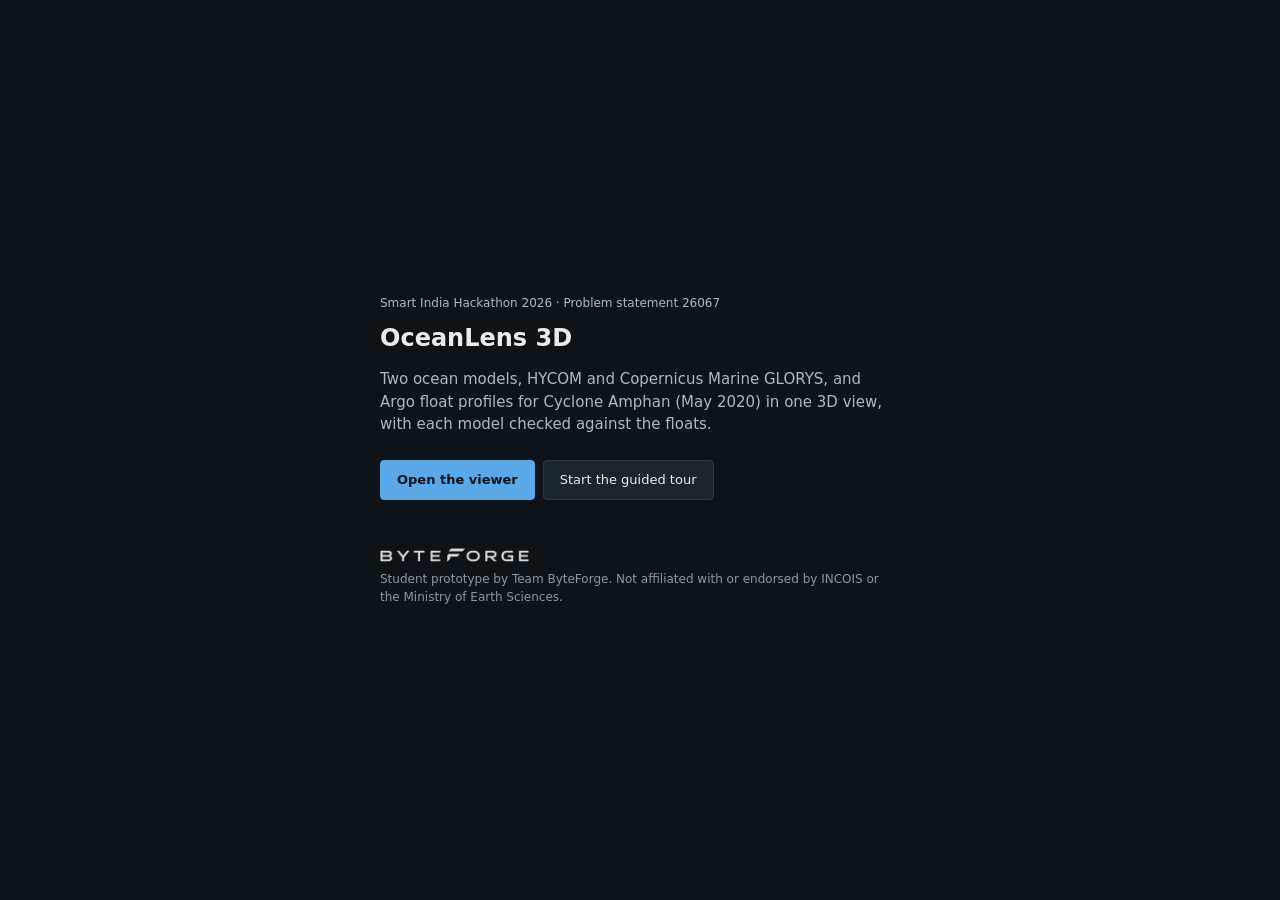
==== OceanLens3D.html @ ec723b09 "Product card without innerHTML; test counts and today's run in the docs The full run flagged product" ====
<!DOCTYPE html>
<!-- Built by build.py from src/. Edit the sources, not this file. -->
<html lang="en-IN">
<head>
<meta charset="UTF-8">
<meta name="version" content="0.9.0">
<meta http-equiv="Content-Security-Policy" content="default-src 'none'; script-src 'sha256-LU2vUmCVrYwyDu9MEDw9X5DPcaRm5jEMg8fVS/4hN5E=' 'sha256-tnqzGyLKykAyTPy4CDbNv6mKxL69tLb3yEhX32/4BcU=' 'sha256-KJ+9+Ppy7GzQs+QbO7jekgG8leVNb0h4oXtdTmPc9AE=' 'sha256-84O1LcOIakkILIin6Eu9+qRt5hY4xnuBvVhTVUQPQTY=' 'sha256-yCyd53qBtKcJvc+5l0/50zQYnHB2rDkbPC+cNlKTJdc=' 'sha256-8V1nKqvNcTvTglestoIBOFklNPqa7KmIzNpGZi52/Os=' 'sha256-w8XfbngPaZ4BaJgShuc4Q7XzmfrYUQd9dpQBAcS0/sQ=' 'sha256-e433F1oL8qAcsWXoRLsEl2t+ebyWWYGdthIdS6h+ZZs=' 'sha256-bhIpUQPzewQUbBV+CTrFDH3j+1AWG81iaNmXXvbR0Pk=' 'sha256-Huhgh46XhYef4dqlDCQgUogKqjUtvAqTny4sGO6x6bI=' 'sha256-YzJEh6nKdgK5ix6vBwRGUGToCSWLzoYQalUUcWdXiTM=' 'sha256-8hdvTqR8Q5kiasvu4+dxW7BO+GF7A4/qh8LjDOVAN/o=' 'sha256-MTDWC0TruiYD3t4B0wJ7CHf81cq9xitXho008Lsc8Nw=' 'sha256-+Jj7dNaU0PzMnoBLjw9w903xXCgDQEDNhhyt84hjq6g=' 'sha256-AV3jgzGCk3jJXUtOeKRzAp19Wh48sYyYM0P7I2ZXees=' 'sha256-4PTEzUTSnt0J8gjbl8RoxnHZvc+lqUmwHFy4vk/VhYA=' 'sha256-5JnUNZpVcl1Mwqa2bgHSC6KxfFg2pJ5FPVQyFaSsioU=' 'sha256-Gv0vPTZHrGxVllT1zoqnk876I/170oxK6WvgQcF3wXM=' 'sha256-IKrbkzciAe7M5RCgpPwyf0A2Mo6HmgyAuTtbbQ4JZmI=' 'sha256-+dutms8LIzDa+MA8lT/YHkr8ugATAvaebmlwN5wujZQ=' 'sha256-IMHpcfGpXvzr8ibho2qS5mS/8uPGJDXwkmJ3fs+L/Yc=' 'sha256-pImwcpfaKe1RYj/vKzKjxXbBR5a7s56jSEkRRujNHmw=' 'sha256-PZ3szPB2M8aZ4gvh+Igl9Dg5FBEl/U3/L5hMRHl0KsY=' 'sha256-Lao2LapefpzNLGuNtIW5ob9JFtglFezV+ryipi5vPaQ=' 'sha256-xgmdPqrSVgvlUeiuOlLYgMMrK35pmC+4eZ9Me5BGThE=' 'sha256-SoYLfzD3emS4lSydmzmXDMNJG8Rdj16HCXAdP2HO4X8=' 'sha256-4Yn3ISXHKgLhPfEdzD26J3vJ19L/jXA3VmNUEZ5ofkw=' 'sha256-0eS6k9AxnOtBCyqRFyuoTy/ixhZ6WTMf7ZKV1WE18lU=' 'sha256-kv4t/pgOkBj2dYCi4skUjN3ilXE6rZkv5t2ZlSrNwQ0=' 'sha256-SXxGRyXT5JYWm1GplxsiuvdEFapIEeabG0b4riaMGeQ=' 'sha256-BjjBRyT/r4jBYJdcLd+nPorwI0AKO1FzzTLQd7dk/10=' 'sha256-RgegVj/13K7y9qXKqsB1vGfv4N+WctblqQLwTbLHYKA=' 'sha256-b/pij5iqMfLD9mV67mP2yydzhBoDS9KwY/T5RPjZ8ic=' 'sha256-AVJ2Gj/dzc/FZokLxQJERdTyEwp6g0J12fgPZqa96Pg=' 'sha256-zwERcn4OzZn049rH6mcVx6ZQBC0i5+4ooxz6l3SQDuc=' 'sha256-oI+mJ+7MyZw7BvtybafswljNnFEvm9SOJ2U/m9kXfqQ=' 'sha256-HRCj4wwSlX4BLA8z08dI49w32Ltg2F0G6tL49OZN0K0=' 'sha256-VkQyy+/Mx3ShHcZcyhd9+5/4+BURCuMH/xlXrhYiG/M=' 'sha256-L3pm1ABoWWU3tsoe3RLd4vhO0kn4YuDnaIL9twk+/Wg=' 'sha256-Ni+Udpz2q6Yv+Vmzxb1I7uihD3ifSjgULWizCslaw/E=' 'sha256-rcGTVGnhp+Oxg5FS7CAfdrzcZneUhN6C0rhNJlkmGLE=' 'sha256-el0NF9EPxJxkL1g+JZBSZhk/szBIgNxkFZdyarAJqWU=' 'sha256-XWWNJSSsWhbDqtjgmx5LUYthJFL/7wl9o6GOFSp3PI8=' 'sha256-TGJ4v1OorL0GoGQSMsEPAw71haOVMHv3mVAuCF6XjLk=' 'sha256-DofDItyT6CJulyMOxPAXtafPWgqaKm5EIe++mGf8DWA=' 'sha256-eIJTa5i632aGj/37pUZctKRIrUvtIkQNMj4TDHAqxw4=' 'sha256-e5YO8j7K1m6B9miey1nl4woSyjt6aWogmxYi7WSZ4C8='; style-src 'sha256-nFDU7Zof77Kryo99sjzVVif11SvC10g0BgRx35Agqzo='; img-src data: blob:; font-src 'none'; connect-src 'self'; object-src 'none'; base-uri 'none'; form-action 'none'">
<title>OceanLens 3D · ocean model and Argo viewer</title>
<meta name="viewport" content="width=device-width, initial-scale=1">
<meta name="description" content="Interactive 3D view of two ocean models, HYCOM and Copernicus Marine GLORYS, and Argo float profiles for Cyclone Amphan, May 2020. A student prototype for Smart India Hackathon 2026, problem statement 26067.">
<meta name="color-scheme" content="dark">
<link rel="icon" href="data:image/svg+xml,%3Csvg xmlns='http://www.w3.org/2000/svg' viewBox='0 0 16 16'%3E%3Crect width='16' height='16' rx='3' fill='%23151b21'/%3E%3Cpath d='M2.5 9.5c1.8-2 3.7 2 5.5 0s3.7 2 5.5 0' stroke='%235aa9e6' stroke-width='1.6' fill='none' stroke-linecap='round'/%3E%3C/svg%3E">
<style>
/* Design tokens. Every text colour clears 4.5:1 on every surface it is used on
   (checked with TEAM/work/ux/colour_audit.py; worst case --text-3 on --panel-2, 5.3:1).
   Data colours are not here: they come only from the palette ramps (palettes.js). */
:root{
  --logo:url('[data-uri]');

  /* surfaces */
  --bg:#0e1318;          /* app background */
  --panel:#151b21;       /* side panels, header, footer */
  --panel-2:#1c242c;     /* cards, controls, table stripes */
  --chip:#12181e;        /* opaque boxes over the 3D view (key, context line, tools) */
  --border:#2c3640;      /* dividers and card edges (decorative) */
  --border-strong:#6b7680; /* edges that identify a control's state (3.7:1 on --panel) */

  /* text */
  --text:#e8ecef;        /* primary, 14.6:1 on --panel */
  --text-2:#aeb8c1;      /* secondary, group labels, 8.6:1 */
  --text-3:#8c97a1;      /* units, axis ticks, footnotes, 5.3:1 worst case */

  /* state: the accent marks focus, selection and "on"; it never colours data, headings or links */
  --accent:#5aa9e6;
  --accent-bg:rgba(90,169,230,.16);
  --focus:0 0 0 2px var(--bg), 0 0 0 4px var(--accent);

  /* meaning */
  --synth:#e3a82b;       /* the synthetic-data badge only */
  --synth-ink:#1a1300;   /* text on --synth, 8.7:1 */
  --flag:#f28b82;        /* QC flags and error text, 7.3:1 on --panel */

  /* 2D chart colours (read once into THEME by architect's code; GPU colours never use these) */
  --chart-obs:#e8ecef;   /* observed profile, solid */
  --chart-model:#aeb8c1; /* model column, dashed */
  --chart-grid:#2c3640;
  --chart-tick:#8c97a1;
  --chart-mark:#e8ecef;  /* D20/D26 isolines, 50 kJ/cm² line */

  /* type: one family, five sizes, 12 px floor */
  --font:system-ui,"Segoe UI",Roboto,"Noto Sans","Helvetica Neue",Arial,sans-serif;
  --fs-1:12px;  /* labels, table cells, units, footnotes */
  --fs-2:13px;  /* body text and controls */
  --fs-3:15px;  /* panel titles */
  --fs-4:18px;  /* dialog titles */
  --fs-5:24px;  /* splash title */
  --lh:1.5;

  /* space and shape */
  --s-1:4px; --s-2:8px; --s-3:12px; --s-4:16px; --s-5:24px;
  --radius:4px;
  --header-h:48px;
  --footer-h:56px;
  --left-w:248px;
  --right-w:304px;
}
/* Resets, focus, shell grid. */
*,*::before,*::after{box-sizing:border-box;}
html,body{margin:0;height:100%;background:var(--bg);color:var(--text);
  font:var(--fs-2)/var(--lh) var(--font);overflow:hidden;
  -webkit-font-smoothing:antialiased;}
button,input,select,textarea{font:inherit;color:inherit;}
button{cursor:pointer;}
button:disabled{cursor:default;}
h1,h2,h3,h4,p,ul,ol,figure{margin:0;}
a{color:var(--text);text-decoration:underline;text-underline-offset:2px;}
a:hover{color:var(--accent);}

/* numbers line up in tables and readouts without a monospace face */
.num,table,.readout,output{font-variant-numeric:tabular-nums;}

/* one visible focus style for every control, keyboard only */
:focus{outline:none;}
:focus-visible{box-shadow:var(--focus);border-radius:var(--radius);}

/* text for screen readers only */
[hidden]{display:none !important;}
.sr-only{position:absolute;width:1px;height:1px;margin:-1px;padding:0;overflow:hidden;
  clip:rect(0 0 0 0);white-space:nowrap;border:0;}

/* units and secondary figures */
.unit{color:var(--text-3);}

@media (prefers-reduced-motion: reduce){
  *,*::before,*::after{transition:none !important;animation:none !important;scroll-behavior:auto !important;}
}

/* Windows high-contrast: keep state visible where it is otherwise shown by background colour */
@media (forced-colors: active){
  [aria-pressed="true"],[aria-checked="true"],[aria-selected="true"]{outline:2px solid CanvasText;}
}

/* shell */
#app{display:grid;grid-template-rows:var(--header-h) minmax(0,1fr) var(--footer-h);height:100vh;width:100vw;}
#body{display:grid;grid-template-columns:var(--left-w) minmax(0,1fr) var(--right-w);min-height:0;}
#app.left-collapsed #body{grid-template-columns:0 minmax(0,1fr) var(--right-w);}
#app.right-collapsed #body{grid-template-columns:var(--left-w) minmax(0,1fr) 0;}
#app.left-collapsed.right-collapsed #body{grid-template-columns:0 minmax(0,1fr) 0;}
#app.left-collapsed #left,#app.right-collapsed #right{visibility:hidden;}
#left,#right{position:relative;background:var(--panel);overflow-y:auto;overscroll-behavior:contain;min-width:0;}
#left{border-right:1px solid var(--border);padding:var(--s-4) var(--s-4) var(--s-5);}
#right{border-left:1px solid var(--border);padding:var(--s-4);}
#left::-webkit-scrollbar,#right::-webkit-scrollbar{width:10px;}
#left::-webkit-scrollbar-thumb,#right::-webkit-scrollbar-thumb{background:var(--border);border-radius:5px;border:2px solid var(--panel);}
/* Header and footer bars. */
#header{display:flex;align-items:center;gap:var(--s-3);padding:0 var(--s-3);background:var(--panel);
  border-bottom:1px solid var(--border);min-width:0;}
#brand{display:flex;align-items:baseline;gap:var(--s-2);white-space:nowrap;}
.brand-title{font-size:var(--fs-3);font-weight:600;}
.brand-sub{font-size:var(--fs-1);color:var(--text-2);}
/* centred while it fits; otherwise it keeps its start (safe centring) and the name ends in an ellipsis */
.readout{flex:1;display:flex;justify-content:center;justify-content:safe center;gap:var(--s-4);font-size:var(--fs-1);
  color:var(--text-2);white-space:nowrap;overflow:hidden;min-width:0;}
.readout>span{flex-shrink:0;}
.readout #roVar{color:var(--text);font-weight:600;flex-shrink:1;min-width:0;overflow:hidden;text-overflow:ellipsis;}
#headRight{display:flex;align-items:center;gap:var(--s-2);}
/* narrower screens drop the subtitle; the mean gives way where the line still does not fit (controls.js fitReadout) */
@media (max-width:1550px){ .brand-sub{display:none;} }
@media (max-width:1100px){ .readout{display:none;} }


/* footer: time */
#footer{display:flex;align-items:center;gap:var(--s-3);padding:0 var(--s-4);background:var(--panel);border-top:1px solid var(--border);}
#timelineWrap{flex:1;min-width:0;}
#timeLabels{position:relative;height:16px;margin-top:2px;}
#timeLabels span{position:absolute;transform:translateX(-50%);font-size:var(--fs-1);color:var(--text-2);white-space:nowrap;}
#timeLabels span:first-child{transform:none;}
#timeLabels span:last-child{transform:translateX(-100%);}
#timeNow{min-width:190px;text-align:right;font-size:var(--fs-2);font-variant-numeric:tabular-nums;white-space:nowrap;}


/* segmented control: no overflow:hidden, so the focus ring is never clipped */
.segmented{display:inline-flex;}
.segmented button{min-height:32px;padding:0 var(--s-3);border:1px solid var(--border);background:var(--panel-2);
  color:var(--text-2);font-size:var(--fs-2);}
.segmented button:first-child{border-radius:var(--radius) 0 0 var(--radius);}
.segmented button:last-child{border-radius:0 var(--radius) var(--radius) 0;margin-left:-1px;}
.segmented button.active{background:var(--accent-bg);border-color:var(--accent);color:var(--text);position:relative;z-index:1;}
.segmented button:disabled{color:var(--text-3);}
#playBtn.playing .icon-pause{display:block;}
#playBtn.playing .icon-play{display:none;}
/* Buttons, icons and the left control panel. */
.btn{display:inline-flex;align-items:center;gap:6px;min-height:32px;padding:0 var(--s-3);border-radius:var(--radius);
  border:1px solid var(--border);background:var(--panel-2);color:var(--text);font-size:var(--fs-2);white-space:nowrap;}
.btn:hover{border-color:var(--border-strong);}
.btn[aria-pressed="true"]{border-color:var(--accent);background:var(--accent-bg);}
.btn-primary{background:var(--accent);border-color:var(--accent);color:#08131d;font-weight:600;}
.btn-primary:hover{background:#74b8ec;border-color:#74b8ec;}
.btn:disabled,.btn-primary:disabled{opacity:1;background:var(--panel-2);border-color:var(--border);color:var(--text-2);}
.btn-small{min-height:28px;padding:0 var(--s-2);font-size:var(--fs-1);}
.btn-block{width:100%;justify-content:center;}
.icon-btn{display:inline-flex;align-items:center;justify-content:center;width:32px;height:32px;border-radius:var(--radius);
  border:1px solid transparent;background:transparent;color:var(--text-2);padding:0;flex-shrink:0;}
.icon-btn:hover{color:var(--text);border-color:var(--border);}
.icon-btn-round{border-radius:50%;border-color:var(--border);width:36px;height:36px;color:var(--text);}
.icon{width:16px;height:16px;fill:none;stroke:currentColor;stroke-width:1.5;stroke-linecap:round;stroke-linejoin:round;flex-shrink:0;}
.icon-play path{fill:currentColor;stroke:none;}
#playBtn .icon-pause{display:none;}
#playBtn[aria-pressed="true"] .icon-pause{display:block;}
#playBtn[aria-pressed="true"] .icon-play{display:none;}
kbd{font:inherit;font-size:var(--fs-1);padding:0 5px;border:1px solid var(--border-strong);border-radius:3px;color:var(--text);
  background:var(--panel-2);}


.grp{margin:0 0 20px;}
.grp[hidden]{display:none;}
.grp-label{font-size:var(--fs-1);font-weight:600;color:var(--text-2);margin:0 0 var(--s-2);}
details.grp>summary{cursor:pointer;list-style:none;display:flex;align-items:center;gap:6px;min-height:28px;}
details.grp>summary::-webkit-details-marker{display:none;}
details.grp>summary::before{content:"";width:6px;height:6px;border-right:1.5px solid var(--text-2);border-bottom:1.5px solid var(--text-2);
  transform:rotate(-45deg);margin-right:2px;}
details.grp[open]>summary::before{transform:rotate(45deg);}
.pillrow{display:flex;flex-direction:column;gap:var(--s-1);}
.pill{display:flex;justify-content:space-between;align-items:center;min-height:32px;padding:0 var(--s-3);text-align:left;
  border:1px solid var(--border);border-radius:var(--radius);background:var(--panel-2);color:var(--text);font-size:var(--fs-2);}
.pill:hover{border-color:var(--border-strong);}
.pill.active{border-color:var(--accent);background:var(--accent-bg);}
.presetrow{display:flex;gap:var(--s-1);margin-top:var(--s-2);}
.preset{flex:1;min-height:32px;padding:var(--s-1) var(--s-2);border:1px solid var(--border);border-radius:var(--radius);
  background:var(--panel-2);font-size:var(--fs-1);color:var(--text-2);text-align:center;}
.preset b{color:var(--text);font-weight:600;}
.preset.active{border-color:var(--accent);background:var(--accent-bg);}
.note{font-size:var(--fs-1);line-height:var(--lh);color:var(--text-2);margin:0 0 var(--s-2);}
.field{margin:0 0 var(--s-3);border:0;padding:0;}
.field label,.field legend{display:flex;justify-content:space-between;font-size:var(--fs-1);color:var(--text-2);margin:0 0 var(--s-1);padding:0;}
.field output{color:var(--text);font-variant-numeric:tabular-nums;}
.field-note{font-size:var(--fs-1);color:var(--text-3);margin:var(--s-1) 0 0;}
input[type=range]{width:100%;accent-color:var(--accent);margin:0;height:20px;}
input[type=number],select{width:100%;min-height:30px;padding:0 var(--s-2);border:1px solid var(--border-strong);border-radius:var(--radius);
  background:var(--panel-2);font-size:var(--fs-2);font-variant-numeric:tabular-nums;}
.minmax{display:grid;grid-template-columns:auto 1fr auto 1fr;gap:var(--s-1) var(--s-2);align-items:center;margin:var(--s-2) 0;}
.minmax label{margin:0;font-size:var(--fs-1);color:var(--text-2);}
input:disabled,select:disabled{color:var(--text-3);border-color:var(--border);}

/* switches: real buttons with role=switch */
.switch-list{list-style:none;padding:0;margin:0;}
.switch-list li{display:flex;align-items:center;justify-content:space-between;gap:var(--s-2);min-height:32px;
  border-bottom:1px solid var(--border);font-size:var(--fs-2);}
.switch-list li:last-child{border-bottom:0;}
.switch-list li[hidden]{display:none;}
.switch{position:relative;width:34px;height:20px;border-radius:10px;border:1px solid var(--border-strong);background:var(--panel-2);
  padding:0;flex-shrink:0;}
.switch .knob{position:absolute;top:3px;left:3px;width:12px;height:12px;border-radius:50%;background:var(--text-2);}
.switch.on{border-color:var(--accent);background:var(--accent-bg);}
.switch.on .knob{left:17px;background:var(--accent);}
.switch:focus-visible{border-radius:10px;}
.switch:disabled{opacity:.45;cursor:default;}
/* Everything drawn over the 3D view: context line, compass, colour key, tools, hints, map labels. */
#viewport{position:relative;min-width:0;min-height:0;overflow:hidden;background:var(--bg);}
#viewport>canvas{position:absolute;inset:0;z-index:0;}
#labelLayer{position:absolute;inset:0;pointer-events:none;overflow:hidden;z-index:1;}
.chip{background:var(--chip);border:1px solid var(--border);border-radius:var(--radius);}
#viewTop{position:absolute;top:var(--s-3);left:var(--s-3);right:var(--s-3);z-index:3;display:flex;flex-direction:column;
  gap:var(--s-2);pointer-events:none;}
#viewTop>*{pointer-events:auto;}
#contextRow{display:flex;justify-content:space-between;align-items:flex-start;gap:var(--s-2);pointer-events:none;}
#contextRow>*{pointer-events:auto;}
#contextLine{display:flex;align-items:center;gap:var(--s-2);padding:var(--s-1) var(--s-2) var(--s-1) var(--s-1);font-size:var(--fs-1);
  color:var(--text);max-width:100%;}
.badge{display:inline-block;padding:1px var(--s-2);border-radius:3px;font-size:var(--fs-1);font-weight:600;
  background:var(--panel-2);color:var(--text);border:1px solid var(--border-strong);white-space:nowrap;}
#contextLine.synth .badge{background:var(--synth);border-color:var(--synth);color:var(--synth-ink);}
#compass{width:40px;height:40px;border-radius:50%;background:var(--chip);border:1px solid var(--border);display:flex;
  align-items:center;justify-content:center;flex-shrink:0;}
#compass svg{width:24px;height:24px;overflow:visible;}
#compass .compass-n{fill:var(--text);} #compass .compass-s{fill:var(--border-strong);}
#compass text{display:none;}


/* colour key and legend */
.key{position:absolute;left:var(--s-3);bottom:var(--s-3);z-index:3;width:260px;padding:var(--s-2) var(--s-3) var(--s-2);}
.key-title{font-size:var(--fs-1);font-weight:600;color:var(--text);margin:0 0 6px;}
.key-bar-wrap{position:relative;padding-bottom:18px;}
.key-bar{display:block;width:100%;height:12px;border-radius:2px;}
.key-ticks{position:absolute;left:0;right:0;top:0;height:30px;}
.key-tick{position:absolute;top:12px;transform:translateX(-50%);font-size:var(--fs-1);color:var(--text-2);
  font-variant-numeric:tabular-nums;white-space:nowrap;padding-top:4px;}
.key-tick::before{content:"";position:absolute;left:50%;top:0;width:1px;height:4px;background:var(--text-3);}
.key-tick.first{transform:none;}
.key-tick.first::before{left:0;}
.key-tick.last{transform:translateX(-100%);}
.key-tick.last::before{left:auto;right:0;}
.key-mark{position:absolute;top:-3px;width:2px;height:22px;transform:translateX(-50%);background:var(--text);
  box-shadow:0 0 0 1px var(--bg);}
.key-tick.mark{color:var(--text);font-weight:600;}
.key-legend{list-style:none;margin:var(--s-2) 0 0;padding:var(--s-2) 0 0;border-top:1px solid var(--border);font-size:var(--fs-1);
  color:var(--text-2);display:grid;gap:3px;}
.key-legend:empty{display:none;}
.key-legend li{display:flex;align-items:center;gap:var(--s-2);}
.sw{width:12px;height:12px;flex-shrink:0;display:inline-block;}
/* legend swatches mirror the 3D markers (graphics): achromatic fills, dark outline */
.sw-float{width:9px;height:9px;margin:0 2px;background:#f4f4f4;transform:rotate(45deg);box-shadow:0 0 0 1.5px #0b0f13;}
.sw-float.fair{background:#9aa3ab;}
.sw-float.poor{background:#15191d;box-shadow:0 0 0 1.5px #f4f4f4;}
.sw-float.none{background:#5f6b76;}
.sw-glider{width:10px;height:10px;margin:0 1px;background:#f4f4f4;border-radius:50%;box-shadow:0 0 0 1.5px #0b0f13;}
/* registry markers (graphics): CTD triangle point down, mooring square, other/imported thick cross */
.sw-ctd{position:relative;width:12px;height:11px;}
.sw-ctd::before,.sw-ctd::after{content:"";position:absolute;clip-path:polygon(0 0,100% 0,50% 100%);}
.sw-ctd::before{inset:0;background:#0b0f13;}
.sw-ctd::after{inset:1.5px 2.5px 3px;background:#f4f4f4;}
.sw-mooring{width:9px;height:9px;margin:0 2px;background:#f4f4f4;box-shadow:0 0 0 1.5px #0b0f13;}
.sw-other{position:relative;width:12px;height:12px;}
.sw-other::before,.sw-other::after{content:"";position:absolute;left:4.5px;top:0;width:3px;height:12px;background:#f4f4f4;
  outline:1px solid #0b0f13;transform:rotate(45deg);}
.sw-other::after{transform:rotate(-45deg);}
.sw-drifter{width:10px;height:10px;margin:0 1px;background:#7ee0ff;border-radius:50%;box-shadow:0 0 0 1.5px #0b0f13;}
.sw-track{width:16px;height:0;border-top:2px dashed var(--text);}
.sw-storm{width:11px;height:11px;border-radius:50%;border:2px solid var(--text);margin:0 1px;}
.sw-contour{width:16px;height:2px;background:var(--chart-mark);}
.key-note{font-size:var(--fs-1);color:var(--text-3);margin:var(--s-2) 0 0;}
.key-note:empty{display:none;}

/* tools and hints */
#viewTools{position:absolute;right:var(--s-3);bottom:var(--s-3);z-index:3;display:flex;gap:var(--s-2);align-items:flex-end;}
#viewTools .btn{background:var(--chip);}
.menu{position:relative;}
.menu>summary{list-style:none;}
.menu>summary::-webkit-details-marker{display:none;}
.menu-body{position:absolute;right:0;bottom:calc(100% + 4px);min-width:250px;background:var(--chip);border:1px solid var(--border);
  border-radius:var(--radius);padding:var(--s-1);display:grid;}
.menu-item{display:flex;justify-content:space-between;align-items:center;gap:var(--s-2);min-height:32px;padding:0 var(--s-2);
  border:0;border-radius:3px;background:transparent;color:var(--text);font-size:var(--fs-2);text-align:left;}
.menu-item:hover,.menu-item.active,.menu-item[aria-pressed="true"]{background:var(--accent-bg);}
#drawHint,#driftHint{position:absolute;left:50%;bottom:64px;transform:translateX(-50%);z-index:4;display:none;padding:var(--s-2) var(--s-3);
  font-size:var(--fs-2);}
#drawHint.show,#driftHint.show{display:block;}
#hoverTip{position:absolute;pointer-events:none;z-index:6;display:none;padding:6px var(--s-2);background:var(--chip);
  border:1px solid var(--border-strong);border-radius:var(--radius);font-size:var(--fs-1);line-height:1.45;white-space:nowrap;
  transform:translate(14px,-50%);font-variant-numeric:tabular-nums;}
#hoverTip .v{color:var(--text);font-weight:600;}
#viewport.drawing canvas{cursor:crosshair;}

/* map labels (elements created by labels.js; classes unchanged): light text, dark halo */
.geoLabel{position:absolute;transform:translate(-50%,-50%);white-space:nowrap;font-size:var(--fs-1);color:var(--text);
  text-shadow:0 0 2px #0b0f13,0 0 2px #0b0f13,0 0 3px #0b0f13,1px 1px 1px #0b0f13,-1px -1px 1px #0b0f13;}
.geoLabel.sea{font-style:italic;font-size:var(--fs-2);}
.geoLabel.land{font-weight:600;font-size:var(--fs-2);}
.geoLabel.land.small{font-weight:600;font-size:var(--fs-1);}
.geoLabel.tick{color:var(--text-2);}
.geoLabel.current{font-style:italic;}
.geoLabel.drift{font-weight:600;}
.geoLabel.occluded{opacity:.35;}
.geoLabel.secEnd{font-weight:600;background:var(--chip);border:1px solid var(--border-strong);border-radius:3px;padding:0 6px;text-shadow:none;}
/* Guided tour strip, docked at the top of the viewport. */
#tourStrip{padding:var(--s-2) var(--s-3);max-width:880px;}
#tourStrip[hidden]{display:none;}
.tour-head{font-size:var(--fs-1);color:var(--text-2);margin:0 0 2px;}
.tour-step{font-weight:600;color:var(--text-2);}
.tour-text{font-size:var(--fs-2);line-height:var(--lh);color:var(--text);margin:0 0 var(--s-2);}
.tour-nav{display:flex;align-items:center;gap:var(--s-2);}
.tour-paused{font-size:var(--fs-1);color:var(--text-2);}
/* Right-hand analysis panel. */
#right>section:not(#rightEmpty):not(.show){display:none;}
#rightEmpty[hidden]{display:none;}
.panel-title{font-size:var(--fs-3);font-weight:600;margin:0 0 var(--s-1);}
.panel-head{display:flex;justify-content:space-between;align-items:flex-start;gap:var(--s-2);margin:0 0 var(--s-2);}
.start-actions{display:grid;gap:var(--s-2);margin:var(--s-2) 0 var(--s-3);}
.hint{font-size:var(--fs-1);color:var(--text-2);margin:0 0 var(--s-4);}
.meta{font-size:var(--fs-1);color:var(--text-2);line-height:var(--lh);margin:0 0 var(--s-3);font-variant-numeric:tabular-nums;}
.meta b{color:var(--text);font-weight:600;}
/* the row wraps, so a profile with five or six tabs keeps every tab on screen */
.tabbtns{display:flex;flex-wrap:wrap;gap:var(--s-1);margin:0 0 var(--s-2);}
.tabbtn{flex:1;min-height:30px;padding:0 var(--s-1);border:1px solid var(--border);border-radius:var(--radius);background:var(--panel-2);
  color:var(--text-2);font-size:var(--fs-1);white-space:nowrap;}
.tabbtn.active{border-color:var(--accent);background:var(--accent-bg);color:var(--text);}
.chart-legend{display:flex;gap:var(--s-3);font-size:var(--fs-1);color:var(--text-2);margin:0 0 var(--s-1);}
#profChart,#sectionChart,#trackChart{display:block;width:100%;background:var(--panel-2);border:1px solid var(--border);border-radius:var(--radius);}
.stats{display:grid;gap:2px;margin:var(--s-2) 0 var(--s-3);font-size:var(--fs-1);color:var(--text-2);}
.stats div{display:flex;justify-content:space-between;align-items:baseline;gap:var(--s-2);}
.stats b{color:var(--text);font-size:var(--fs-2);font-weight:600;font-variant-numeric:tabular-nums;}
.cards{display:grid;grid-template-columns:1fr 1fr;gap:var(--s-2);margin:0 0 var(--s-2);}
.card{background:var(--panel-2);border:1px solid var(--border);border-radius:var(--radius);padding:6px var(--s-2);}
.card .lb{font-size:var(--fs-1);color:var(--text-2);}
.card .vl{font-size:var(--fs-3);font-weight:600;font-variant-numeric:tabular-nums;}
.card .md{font-size:var(--fs-1);color:var(--text-3);}
#derivMoreWrap>summary{font-size:var(--fs-1);color:var(--text-2);cursor:pointer;min-height:28px;display:flex;align-items:center;}
.qc{font-size:var(--fs-1);border-radius:var(--radius);padding:6px var(--s-2);margin:0 0 var(--s-3);border:1px solid var(--border);}
.qc.flag{border-color:var(--flag);color:var(--flag);}
.readout-line{font-size:var(--fs-1);color:var(--text-2);margin:var(--s-1) 0 var(--s-2);min-height:18px;font-variant-numeric:tabular-nums;}
.foot{font-size:var(--fs-1);color:var(--text-2);line-height:var(--lh);}
.val-table{width:100%;border-collapse:collapse;font-size:var(--fs-1);margin:0 0 var(--s-3);}
.val-table caption{text-align:left;font-weight:600;color:var(--text);padding:0 0 var(--s-1);}
.val-table th{font-weight:400;color:var(--text-2);text-align:right;padding:0 0 4px;border-bottom:1px solid var(--border);}
.val-table td{text-align:right;padding:4px 0;border-bottom:1px solid var(--border);}
.val-table th:first-child,.val-table td:first-child{text-align:left;}
.val-table th+th,.val-table td+td{padding-left:var(--s-2);}

/* chart legends (charts.js) */
.lg{display:inline-block;width:16px;height:0;vertical-align:middle;margin-right:6px;}
.lg-obs{border-top:2px solid var(--chart-obs);}
.lg-model{border-top:2px dashed var(--chart-model);}
.lg-flag{width:9px;height:9px;border:1.5px solid var(--flag);border-radius:50%;}

/* list buttons: largest misfits, profiles near a section */
.misfit{display:flex;justify-content:space-between;align-items:center;gap:var(--s-2);width:100%;min-height:32px;
  padding:0 var(--s-2);margin:0 0 var(--s-1);border:1px solid var(--border);border-radius:var(--radius);background:var(--panel-2);
  color:var(--text);font-size:var(--fs-2);text-align:left;font-variant-numeric:tabular-nums;}
.misfit:hover{border-color:var(--border-strong);}
.misfit span{font-size:var(--fs-1);color:var(--text-2);}
.misfit small{font-size:var(--fs-1);color:var(--text-3);margin-left:4px;}
.foot p{margin:var(--s-2) 0 0;}
.foot .grp-label{margin:var(--s-2) 0 var(--s-2);}

/* templates panels.js still writes (restyled until the 3.1b rewrite) */
.val-h{font-size:var(--fs-3);font-weight:600;margin:var(--s-2) 0 2px;}
.val-sub{font-size:var(--fs-1);color:var(--text-2);margin:0 0 var(--s-3);font-variant-numeric:tabular-nums;}
.val-foot{font-size:var(--fs-1);color:var(--text-2);line-height:var(--lh);margin:var(--s-2) 0 0;}
#valPanel .grp-label{margin-top:var(--s-3);}
.deriv{background:var(--panel-2);border:1px solid var(--border);border-radius:var(--radius);padding:6px var(--s-2);}
.deriv .lb{font-size:var(--fs-1);color:var(--text-2);}
.deriv .lb i{display:none;}
.deriv .vl{font-size:var(--fs-3);font-weight:600;font-variant-numeric:tabular-nums;}
.deriv .vl small{font-size:var(--fs-1);font-weight:400;color:var(--text-2);margin-left:3px;}
.deriv .vl.na{color:var(--text-3);}
.deriv .md{font-size:var(--fs-1);color:var(--text-3);}
#derivGrid{display:grid;grid-template-columns:1fr 1fr;gap:var(--s-2);margin:0 0 var(--s-2);}
.qc.pass{color:var(--text-2);}
.kind,.panel-head .badge{display:inline-block;margin-top:2px;}
.kind{padding:1px var(--s-2);border-radius:3px;font-size:var(--fs-1);font-weight:600;border:1px solid var(--border-strong);background:var(--panel-2);color:var(--text);}

.region{color:var(--text);font-weight:600;}
.accent{color:var(--text);font-weight:600;}
.val-table td.hot{font-weight:600;}
.val-table td.wind{color:var(--text-2);}
.chart-key{display:inline-flex;flex-wrap:wrap;align-items:center;gap:2px 10px;color:var(--text-2);}
.lg-bar{width:10px;height:10px;background:#c0503f;}
.lg-outline{width:10px;height:10px;border:1px solid var(--text);}
#profBack{margin-top:var(--s-2);}

/* drift panel: direction and duration side by side */
.drift-opts{display:flex;flex-wrap:wrap;gap:var(--s-2);margin:0 0 var(--s-3);}
.drift-opts .segmented button+button{margin-left:-1px;}
.drift-opts .segmented button:not(:first-child):not(:last-child){border-radius:0;}
.drifter-table td:first-child,.drifter-table th:first-child{white-space:nowrap;}
.product-card{margin:0 0 var(--s-3);}
.series-chart{display:block;width:100%;}
/* Dialogs, the small-screen notice and the splash. */
.overlay{position:fixed;inset:0;z-index:60;display:none;align-items:center;justify-content:center;background:rgba(8,11,14,.78);padding:var(--s-4);}
.overlay.show,#smallScreen:not([hidden]){display:flex;}
.dialog{width:480px;max-width:100%;max-height:calc(100vh - 32px);overflow-y:auto;background:var(--panel);border:1px solid var(--border);
  border-radius:6px;padding:var(--s-4) var(--s-5) var(--s-5);}
.dialog-wide{width:640px;}
.dialog-head{display:flex;justify-content:space-between;align-items:center;margin:0 0 var(--s-3);}
.dialog h2{font-size:var(--fs-4);font-weight:600;}
.dialog h3{font-size:var(--fs-2);font-weight:600;margin:var(--s-4) 0 var(--s-2);}
.dialog p,.dialog li,.dialog dd{font-size:var(--fs-2);line-height:var(--lh);color:var(--text-2);}
.dialog-lede{color:var(--text) !important;}
.dialog-actions{display:flex;justify-content:flex-end;margin-top:var(--s-4);}
.about-list{display:grid;grid-template-columns:auto 1fr;gap:var(--s-2) var(--s-3);margin:0;}
.about-list dt{font-weight:600;color:var(--text);font-size:var(--fs-2);}
.about-list dd{margin:0;}
.about-bullets{padding-left:18px;margin:0;display:grid;gap:var(--s-1);}
.keys{width:100%;border-collapse:collapse;}
.keys th{text-align:left;font-weight:400;white-space:nowrap;padding:6px var(--s-3) 6px 0;vertical-align:top;width:1%;}
.keys td{padding:6px 0;color:var(--text-2);border-bottom:1px solid var(--border);font-size:var(--fs-2);}
.keys th{border-bottom:1px solid var(--border);}

#splash{position:fixed;inset:0;z-index:100;display:flex;align-items:center;justify-content:center;background:var(--bg);padding:var(--s-4);}
#splash.hide{display:none;}
.splash-inner{max-width:520px;text-align:left;}
.splash-eyebrow{font-size:var(--fs-1);color:var(--text-2);margin:0 0 var(--s-2);}
#splash h1{font-size:var(--fs-5);font-weight:600;margin:0 0 var(--s-3);}
.splash-lede{font-size:var(--fs-3);line-height:var(--lh);color:var(--text-2);margin:0 0 var(--s-5);}
.splash-actions{display:flex;gap:var(--s-2);flex-wrap:wrap;}
.splash-actions .btn{min-height:40px;padding:0 var(--s-4);}
.splash-msg{margin:var(--s-4) 0 0;padding:var(--s-2) var(--s-3);border:1px solid var(--flag);border-radius:var(--radius);color:var(--text);
  font-size:var(--fs-2);}
#splashLogo{width:150px;height:14px;margin:48px 0 var(--s-2);background:var(--logo) left center/contain no-repeat;opacity:.9;}
.splash-foot{font-size:var(--fs-1);color:var(--text-3);}
.about-bullets li:empty{display:none;}
.toast{position:fixed;left:50%;bottom:72px;transform:translateX(-50%);z-index:90;display:flex;align-items:center;gap:var(--s-3);
  max-width:min(640px,calc(100vw - 32px));padding:var(--s-2) var(--s-2) var(--s-2) var(--s-3);font-size:var(--fs-2);color:var(--text);
  border-color:var(--flag);}
.toast-dismiss{min-height:28px;padding:0 var(--s-2);border:1px solid var(--border-strong);border-radius:var(--radius);
  background:var(--panel-2);font-size:var(--fs-1);color:var(--text);flex-shrink:0;}
/* Add data: the dialog, the drop target, the "Your data" list, the server data source and the scale switch. */

/* drop target over the 3D view, shown only while a file is dragged over it */
#dropZone{position:absolute;inset:var(--s-2);z-index:40;display:flex;align-items:center;justify-content:center;
  border:2px dashed var(--accent);border-radius:6px;background:rgba(14,19,24,.88);pointer-events:none;}
#dropZone[hidden]{display:none;}
.drop-text{font-size:var(--fs-3);font-weight:600;color:var(--text);margin:0;}

/* dialog (the card itself takes focus while a file is read) */
#importCard:focus{box-shadow:none;outline:none;}
.import-choose{display:flex;align-items:center;gap:var(--s-3);margin:var(--s-4) 0 var(--s-2);}
.import-file{font-size:var(--fs-2);font-weight:600;color:var(--text) !important;overflow-wrap:anywhere;margin:0 0 var(--s-3);}
.import-summary{display:grid;grid-template-columns:auto 1fr;gap:var(--s-1) var(--s-3);margin:0 0 var(--s-4);
  padding:var(--s-3);background:var(--panel-2);border-radius:var(--radius);}
.import-summary dt{font-size:var(--fs-1);color:var(--text-2);line-height:var(--lh);}
.import-summary dd{margin:0;font-size:var(--fs-2);color:var(--text) !important;font-variant-numeric:tabular-nums;}
.import-summary dd.warn{color:var(--flag) !important;}
.import-mapping{margin:0 0 var(--s-4);}
.import-mapping .field-note{margin:0 0 var(--s-3);}
.map-grid{display:grid;grid-template-columns:repeat(2,auto minmax(0,1fr));gap:var(--s-2) var(--s-3);align-items:center;}
@media (max-width:700px){ .map-grid{grid-template-columns:auto minmax(0,1fr);} }
.map-grid label{font-size:var(--fs-2);color:var(--text);}
.map-grid label .req{font-size:var(--fs-1);color:var(--text-2);font-weight:400;}
.map-grid select[aria-invalid="true"]{border-color:var(--flag);}
.import-fields{display:grid;grid-template-columns:1fr 1fr;gap:var(--s-3);}
.import-fields .field{margin:0;}
#importCard input[type=text]{width:100%;min-height:30px;padding:0 var(--s-2);border:1px solid var(--border-strong);border-radius:var(--radius);
  background:var(--panel-2);font-size:var(--fs-2);}
.import-status{min-height:18px;margin:var(--s-3) 0 0;font-size:var(--fs-1) !important;color:var(--text-2);}
.import-status:empty{min-height:0;margin:0;}
.import-error{margin:var(--s-3) 0 0;padding:var(--s-2) var(--s-3);border:1px solid var(--flag);border-radius:var(--radius);
  color:var(--text) !important;}
.import-error[hidden]{display:none;}
/* the actions stay in reach when the mapping step is taller than the window */
#importCard{width:600px;padding-bottom:0;}
.import-actions{gap:var(--s-2);position:sticky;bottom:0;z-index:1;margin:var(--s-4) calc(-1*var(--s-5)) 0;
  padding:var(--s-3) var(--s-5) var(--s-5);background:var(--panel);border-top:1px solid var(--border);}
.import-actions #importBack{margin-right:auto;}
.dialog code{font-family:ui-monospace,Consolas,"Liberation Mono",monospace;font-size:var(--fs-1);color:var(--text);}

/* "Your data" list in the left panel */
.data-list{list-style:none;margin:0;padding:0;}
.data-list:empty{display:none;}
.data-list li{display:flex;align-items:center;gap:var(--s-2);min-height:40px;padding:var(--s-1) 0;border-bottom:1px solid var(--border);}
.data-item{flex:1;min-width:0;display:flex;flex-direction:column;}
.data-name{font-size:var(--fs-2);color:var(--text);white-space:nowrap;overflow:hidden;text-overflow:ellipsis;}
.data-meta{font-size:var(--fs-1);color:var(--text-2);font-variant-numeric:tabular-nums;}
#userDataOpts{margin-top:var(--s-1);}

/* server data source (server mode only) */
#sourceSel{margin:0 0 var(--s-2);}
.source-status{display:flex;align-items:center;gap:var(--s-2);margin:0;font-size:var(--fs-1);color:var(--text-2);}
.status-dot{width:8px;height:8px;border-radius:50%;flex-shrink:0;background:var(--accent);}
.source-status[data-state="loading"] .status-dot{background:transparent;box-shadow:inset 0 0 0 1.5px var(--text-2);}
.source-status[data-state="offline"]{color:var(--text);}
.source-status[data-state="offline"] .status-dot{background:var(--flag);}

/* chlorophyll note and the Linear/Log switch */
.var-note{margin:var(--s-2) 0 0;}
.var-note[hidden]{display:none;}
.scale-row{display:flex;align-items:center;justify-content:space-between;gap:var(--s-2);margin:var(--s-2) 0 0;
  font-size:var(--fs-1);color:var(--text-2);}
.segmented-small button{min-height:28px;padding:0 var(--s-3);font-size:var(--fs-1);}

@media (max-width:1300px){ #addDataBtn .icon{display:none;} }
</style>
<script>
/* Boot guard: runs first, before three.js, so that every start-up failure ends in a message instead of a
   dead splash. It creates window.__ol (the test and status surface), the <html data-state> flag, the error
   handlers (fatal before the app is ready, a dismissable notice after), the WebGL check, the splash loading
   state and the context-loss notice. Written in ES5 so it still runs, and can explain itself, in browsers
   too old for the rest of the app. Copy: ux, copy.md section 9. */
(function () {
  'use strict';
  var root = document.documentElement;
  var TEXT = {
    loading: 'Loading data…',
    open: 'Open the viewer',
    webgl: 'OceanLens 3D needs WebGL, which this browser has turned off or cannot provide. Open this file in a ' +
           'current Chrome, Edge or Firefox with hardware acceleration switched on.',
    boot: 'OceanLens 3D could not start: {message}. Reload the page. If it happens again, send a screenshot of ' +
          'this message to the team.',
    data: 'The embedded data does not match this version of the app (schema {schema}). Rebuild the file with build.py.',
    runtime: 'Something went wrong: {message}. The view may be out of date; reload if it looks wrong.',
    lost: 'Graphics were interrupted. Restoring the 3D view…',
    notRestored: 'The 3D view could not be restored. Reload the page.',
    dismiss: 'Dismiss'
  };
  var SPLASH_BUTTONS = ['enterBtn', 'enterTourBtn'];

  // ---- test mode: ?test in the URL or window.OL_TEST set before this script ----
  var cfg = window.OL_TEST ? (typeof window.OL_TEST === 'object' ? window.OL_TEST : {}) :
            (/[?&]test(=|&|$)/.test(location.search) ? {} : null);
  var test = cfg ? { seed: (cfg.seed === undefined ? 1 : cfg.seed) >>> 0 } : null;
  if (test) {
    var a = test.seed;
    Math.random = function () {          // mulberry32, so particles, marker phases and three.js ids repeat
      a |= 0; a = a + 0x6D2B79F5 | 0;
      var t = Math.imul(a ^ a >>> 15, 1 | a);
      t = t + Math.imul(t ^ t >>> 7, 61 | t) ^ t;
      return ((t ^ t >>> 14) >>> 0) / 4294967296;
    };
  }

  var versionMeta = document.querySelector('meta[name="version"]');
  var settle;
  var ol = window.__ol = {
    version: versionMeta ? versionMeta.content : 'dev',
    test: test,
    status: 'loading',                   // 'loading' | 'ready' | 'error'; the same value as <html data-state>
    readyAt: null,
    errors: [],
    contextIsLost: false,
    ready: typeof Promise === 'function' ? new Promise(function (r) { settle = r; }) : null,
    _markReady: markReady,
    _fail: fail,
    contextLost: contextLost,
    contextRestored: contextRestored,
    reportError: function (err) { fail(err, 'boot'); }   // for errors a module catches itself
  };
  root.setAttribute('data-state', 'loading');

  function fill(template, values) {
    return template.replace(/\{(\w+)\}/g, function (m, k) { return values[k] === undefined ? m : String(values[k]); });
  }
  // an error, event reason or string -> one short line for the user and __ol.errors
  function describe(err) {
    var msg = err && (err.message || err.reason || err) || 'unknown error';
    msg = String(msg).replace(/^Uncaught\s+/, '').replace(/\s+/g, ' ').replace(/[.\s]+$/, '');
    return msg.length > 200 ? msg.slice(0, 197) + '…' : msg;
  }
  function onDom(fn) {
    if (document.readyState === 'loading') document.addEventListener('DOMContentLoaded', fn);
    else fn();
  }
  // every failure lands in window.__ol.errors: read it in the console when a report says "something went wrong"
  function record(message, source, line) {
    ol.errors.push({ message: message, source: source || '', line: line || 0, time: Date.now() });
  }

  // ---- ready and fatal ----
  function markReady() {
    if (ol.status !== 'loading') return;
    ol.status = 'ready';
    ol.readyAt = typeof performance !== 'undefined' ? performance.now() : null;
    root.setAttribute('data-state', 'ready');
    onDom(function () { setSplashButtons(false); });
    if (settle) settle('ready');
  }

  // kind: 'boot' (default), 'webgl' or 'data' ({schema: n} in detail)
  function fail(err, kind, detail) {
    record(describe(err), 'boot', 0);
    if (ol.status === 'error') return;   // the first failure explains the rest
    if (ol.status === 'ready') { showToast('runtime', describe(err), true); return; }
    ol.status = 'error';
    root.setAttribute('data-state', 'error');
    var text = kind === 'webgl' ? TEXT.webgl :
               kind === 'data' ? fill(TEXT.data, { schema: detail && detail.schema !== undefined ? detail.schema : '?' }) :
               fill(TEXT.boot, { message: describe(err) });
    onDom(function () {
      setSplashButtons(true, true);
      var msg = document.getElementById('splashMsg');
      var splash = document.getElementById('splash');
      if (msg) {
        msg.textContent = text;
        msg.hidden = false;
      }
      if (splash) splash.classList.remove('hide');
      if (!msg) showToast('fatal', text, false);
    });
    if (settle) settle('error');
  }

  // ---- splash buttons: disabled with "Loading data…" until ready, disabled for good after a failure ----
  function setSplashButtons(disabled, failed) {
    for (var i = 0; i < SPLASH_BUTTONS.length; i++) {
      var b = document.getElementById(SPLASH_BUTTONS[i]);
      if (!b) continue;
      if (b.getAttribute('data-label') === null) b.setAttribute('data-label', b.textContent);
      b.disabled = disabled;
      b.setAttribute('aria-busy', disabled && !failed ? 'true' : 'false');
      if (b.id === 'enterBtn') b.textContent = disabled && !failed ? TEXT.loading : TEXT.open;
    }
  }
  onDom(function () {
    if (ol.status === 'loading') setSplashButtons(true);
    var about = document.getElementById('aboutBuild');
    if (about && !document.getElementById('aboutVersion')) {
      var v = document.createElement('span');
      v.id = 'aboutVersion';
      v.textContent = 'Version ' + ol.version + '. ';
      about.insertBefore(v, about.firstChild);
    }
  });

  // ---- notices (toasts) ----
  var toasts = {};
  function showToast(key, text, dismissable) {
    onDom(function () {
      var el = toasts[key];
      if (!el) {
        el = toasts[key] = document.createElement('div');
        el.className = 'toast chip';
        el.setAttribute('role', key === 'runtime' ? 'alert' : 'status');
        el.appendChild(document.createElement('span'));
        if (dismissable) {
          var b = document.createElement('button');
          b.type = 'button';
          b.className = 'toast-dismiss';
          b.textContent = TEXT.dismiss;
          b.addEventListener('click', function () { hideToast(key); });
          el.appendChild(b);
        }
        document.body.appendChild(el);
        if (getComputedStyle(el).position === 'static') {   // no stylesheet rule yet: keep it on screen
          el.style.cssText = 'position:fixed;left:50%;bottom:24px;transform:translateX(-50%);z-index:1000;' +
            'max-width:min(640px,90vw);display:flex;gap:12px;align-items:center;padding:8px 12px;' +
            'background:#151b21;color:#e8ecef;border:1px solid #2c3640;border-radius:4px;font:13px/1.4 system-ui,sans-serif';
        }
      }
      el.firstChild.textContent = key === 'runtime' ? fill(TEXT.runtime, { message: text }) : text;
      el.hidden = false;
    });
  }
  function hideToast(key) {
    if (toasts[key]) toasts[key].hidden = true;
  }

  // ---- uncaught errors: fatal while loading, a notice once the app is running ----
  window.addEventListener('error', function (e) {
    if (!(e instanceof ErrorEvent)) return;            // resource load errors are not script failures
    var message = describe(e.error || e.message);
    if (ol.status === 'ready') { record(message, e.filename, e.lineno); showToast('runtime', message, true); }
    else if (ol.status === 'loading') fail(e.error || e.message, 'boot');
    else record(message, e.filename, e.lineno);
  });
  window.addEventListener('unhandledrejection', function (e) {
    var message = describe(e.reason);
    if (ol.status === 'ready') { record(message, 'promise', 0); showToast('runtime', message, true); }
    else if (ol.status === 'loading') fail(e.reason, 'boot');
    else record(message, 'promise', 0);
  });

  // ---- WebGL context loss: context events do not bubble, but a capturing listener on document sees them ----
  var restoreTimer = null;
  function contextLost() {
    if (ol.contextIsLost) return;
    ol.contextIsLost = true;
    showToast('context', TEXT.lost, false);
    clearTimeout(restoreTimer);
    restoreTimer = setTimeout(function () { if (ol.contextIsLost) showToast('context', TEXT.notRestored, false); }, 5000);
  }
  function contextRestored() {
    ol.contextIsLost = false;
    clearTimeout(restoreTimer);
    hideToast('context');
  }
  document.addEventListener('webglcontextlost', contextLost, true);
  document.addEventListener('webglcontextrestored', contextRestored, true);

  // ---- WebGL check, before any scene code runs ----
  (function () {
    var ok = false;
    try {
      var c = document.createElement('canvas');
      var gl = c.getContext('webgl2') || c.getContext('webgl') || c.getContext('experimental-webgl');
      ok = !!gl;
      var lose = gl && gl.getExtension('WEBGL_lose_context');
      if (lose) lose.loseContext();          // give the probe context back; browsers cap live contexts
    } catch (e) { ok = false; }
    if (!ok) fail('WebGL unavailable', 'webgl');
  })();
})();
//# sourceURL=src/js/boot-guard.js
</script>
<!-- Three.js r128 (MIT licence) is inlined so the file runs offline: no CDN, no server -->
<script>
/*
The MIT License

Copyright © 2010-2021 three.js authors

Permission is hereby granted, free of charge, to any person obtaining a copy
of this software and associated documentation files (the "Software"), to deal
in the Software without restriction, including without limitation the rights
to use, copy, modify, merge, publish, distribute, sublicense, and/or sell
copies of the Software, and to permit persons to whom the Software is
furnished to do so, subject to the following conditions:

The above copyright notice and this permission notice shall be included in
all copies or substantial portions of the Software.

THE SOFTWARE IS PROVIDED "AS IS", WITHOUT WARRANTY OF ANY KIND, EXPRESS OR
IMPLIED, INCLUDING BUT NOT LIMITED TO THE WARRANTIES OF MERCHANTABILITY,
FITNESS FOR A PARTICULAR PURPOSE AND NONINFRINGEMENT. IN NO EVENT SHALL THE
AUTHORS OR COPYRIGHT HOLDERS BE LIABLE FOR ANY CLAIM, DAMAGES OR OTHER
LIABILITY, WHETHER IN AN ACTION OF CONTRACT, TORT OR OTHERWISE, ARISING FROM,
OUT OF OR IN CONNECTION WITH THE SOFTWARE OR THE USE OR OTHER DEALINGS IN
THE SOFTWARE.
*/
/**
 * @license
 * Copyright 2010-2021 Three.js Authors
 * SPDX-License-Identifier: MIT
 */
!function(t,e){"object"==typeof exports&&"undefined"!=typeof module?e(exports):"function"==typeof define&&define.amd?define(["exports"],e):e((t="undefined"!=typeof globalThis?globalThis:t||self).THREE={})}(this,(function(t){"use strict";const e="128",n=100,i=300,r=301,s=302,a=303,o=304,l=306,c=307,h=1e3,u=1001,d=1002,p=1003,m=1004,f=1005,g=1006,v=1007,y=1008,x=1009,_=1012,w=1014,b=1015,M=1016,S=1020,T=1022,E=1023,A=1026,L=1027,R=33776,C=33777,P=33778,D=33779,I=35840,N=35841,B=35842,z=35843,F=37492,O=37496,H=2300,G=2301,U=2302,k=2400,V=2401,W=2402,j=2500,q=2501,X=3e3,Y=3001,Z=3007,J=3002,Q=3004,K=3005,$=3006,tt=7680,et=35044,nt=35048,it="300 es";class rt{addEventListener(t,e){void 0===this._listeners&&(this._listeners={});const n=this._listeners;void 0===n[t]&&(n[t]=[]),-1===n[t].indexOf(e)&&n[t].push(e)}hasEventListener(t,e){if(void 0===this._listeners)return!1;const n=this._listeners;return void 0!==n[t]&&-1!==n[t].indexOf(e)}removeEventListener(t,e){if(void 0===this._listeners)return;const n=this._listeners[t];if(void 0!==n){const t=n.indexOf(e);-1!==t&&n.splice(t,1)}}dispatchEvent(t){if(void 0===this._listeners)return;const e=this._listeners[t.type];if(void 0!==e){t.target=this;const n=e.slice(0);for(let e=0,i=n.length;e<i;e++)n[e].call(this,t);t.target=null}}}const st=[];for(let t=0;t<256;t++)st[t]=(t<16?"0":"")+t.toString(16);let at=1234567;const ot=Math.PI/180,lt=180/Math.PI;function ct(){const t=4294967295*Math.random()|0,e=4294967295*Math.random()|0,n=4294967295*Math.random()|0,i=4294967295*Math.random()|0;return(st[255&t]+st[t>>8&255]+st[t>>16&255]+st[t>>24&255]+"-"+st[255&e]+st[e>>8&255]+"-"+st[e>>16&15|64]+st[e>>24&255]+"-"+st[63&n|128]+st[n>>8&255]+"-"+st[n>>16&255]+st[n>>24&255]+st[255&i]+st[i>>8&255]+st[i>>16&255]+st[i>>24&255]).toUpperCase()}function ht(t,e,n){return Math.max(e,Math.min(n,t))}function ut(t,e){return(t%e+e)%e}function dt(t,e,n){return(1-n)*t+n*e}function pt(t){return 0==(t&t-1)&&0!==t}function mt(t){return Math.pow(2,Math.ceil(Math.log(t)/Math.LN2))}function ft(t){return Math.pow(2,Math.floor(Math.log(t)/Math.LN2))}var gt=Object.freeze({__proto__:null,DEG2RAD:ot,RAD2DEG:lt,generateUUID:ct,clamp:ht,euclideanModulo:ut,mapLinear:function(t,e,n,i,r){return i+(t-e)*(r-i)/(n-e)},inverseLerp:function(t,e,n){return t!==e?(n-t)/(e-t):0},lerp:dt,damp:function(t,e,n,i){return dt(t,e,1-Math.exp(-n*i))},pingpong:function(t,e=1){return e-Math.abs(ut(t,2*e)-e)},smoothstep:function(t,e,n){return t<=e?0:t>=n?1:(t=(t-e)/(n-e))*t*(3-2*t)},smootherstep:function(t,e,n){return t<=e?0:t>=n?1:(t=(t-e)/(n-e))*t*t*(t*(6*t-15)+10)},randInt:function(t,e){return t+Math.floor(Math.random()*(e-t+1))},randFloat:function(t,e){return t+Math.random()*(e-t)},randFloatSpread:function(t){return t*(.5-Math.random())},seededRandom:function(t){return void 0!==t&&(at=t%2147483647),at=16807*at%2147483647,(at-1)/2147483646},degToRad:function(t){return t*ot},radToDeg:function(t){return t*lt},isPowerOfTwo:pt,ceilPowerOfTwo:mt,floorPowerOfTwo:ft,setQuaternionFromProperEuler:function(t,e,n,i,r){const s=Math.cos,a=Math.sin,o=s(n/2),l=a(n/2),c=s((e+i)/2),h=a((e+i)/2),u=s((e-i)/2),d=a((e-i)/2),p=s((i-e)/2),m=a((i-e)/2);switch(r){case"XYX":t.set(o*h,l*u,l*d,o*c);break;case"YZY":t.set(l*d,o*h,l*u,o*c);break;case"ZXZ":t.set(l*u,l*d,o*h,o*c);break;case"XZX":t.set(o*h,l*m,l*p,o*c);break;case"YXY":t.set(l*p,o*h,l*m,o*c);break;case"ZYZ":t.set(l*m,l*p,o*h,o*c);break;default:console.warn("THREE.MathUtils: .setQuaternionFromProperEuler() encountered an unknown order: "+r)}}});class vt{constructor(t=0,e=0){this.x=t,this.y=e}get width(){return this.x}set width(t){this.x=t}get height(){return this.y}set height(t){this.y=t}set(t,e){return this.x=t,this.y=e,this}setScalar(t){return this.x=t,this.y=t,this}setX(t){return this.x=t,this}setY(t){return this.y=t,this}setComponent(t,e){switch(t){case 0:this.x=e;break;case 1:this.y=e;break;default:throw new Error("index is out of range: "+t)}return this}getComponent(t){switch(t){case 0:return this.x;case 1:return this.y;default:throw new Error("index is out of range: "+t)}}clone(){return new this.constructor(this.x,this.y)}copy(t){return this.x=t.x,this.y=t.y,this}add(t,e){return void 0!==e?(console.warn("THREE.Vector2: .add() now only accepts one argument. Use .addVectors( a, b ) instead."),this.addVectors(t,e)):(this.x+=t.x,this.y+=t.y,this)}addScalar(t){return this.x+=t,this.y+=t,this}addVectors(t,e){return this.x=t.x+e.x,this.y=t.y+e.y,this}addScaledVector(t,e){return this.x+=t.x*e,this.y+=t.y*e,this}sub(t,e){return void 0!==e?(console.warn("THREE.Vector2: .sub() now only accepts one argument. Use .subVectors( a, b ) instead."),this.subVectors(t,e)):(this.x-=t.x,this.y-=t.y,this)}subScalar(t){return this.x-=t,this.y-=t,this}subVectors(t,e){return this.x=t.x-e.x,this.y=t.y-e.y,this}multiply(t){return this.x*=t.x,this.y*=t.y,this}multiplyScalar(t){return this.x*=t,this.y*=t,this}divide(t){return this.x/=t.x,this.y/=t.y,this}divideScalar(t){return this.multiplyScalar(1/t)}applyMatrix3(t){const e=this.x,n=this.y,i=t.elements;return this.x=i[0]*e+i[3]*n+i[6],this.y=i[1]*e+i[4]*n+i[7],this}min(t){return this.x=Math.min(this.x,t.x),this.y=Math.min(this.y,t.y),this}max(t){return this.x=Math.max(this.x,t.x),this.y=Math.max(this.y,t.y),this}clamp(t,e){return this.x=Math.max(t.x,Math.min(e.x,this.x)),this.y=Math.max(t.y,Math.min(e.y,this.y)),this}clampScalar(t,e){return this.x=Math.max(t,Math.min(e,this.x)),this.y=Math.max(t,Math.min(e,this.y)),this}clampLength(t,e){const n=this.length();return this.divideScalar(n||1).multiplyScalar(Math.max(t,Math.min(e,n)))}floor(){return this.x=Math.floor(this.x),this.y=Math.floor(this.y),this}ceil(){return this.x=Math.ceil(this.x),this.y=Math.ceil(this.y),this}round(){return this.x=Math.round(this.x),this.y=Math.round(this.y),this}roundToZero(){return this.x=this.x<0?Math.ceil(this.x):Math.floor(this.x),this.y=this.y<0?Math.ceil(this.y):Math.floor(this.y),this}negate(){return this.x=-this.x,this.y=-this.y,this}dot(t){return this.x*t.x+this.y*t.y}cross(t){return this.x*t.y-this.y*t.x}lengthSq(){return this.x*this.x+this.y*this.y}length(){return Math.sqrt(this.x*this.x+this.y*this.y)}manhattanLength(){return Math.abs(this.x)+Math.abs(this.y)}normalize(){return this.divideScalar(this.length()||1)}angle(){return Math.atan2(-this.y,-this.x)+Math.PI}distanceTo(t){return Math.sqrt(this.distanceToSquared(t))}distanceToSquared(t){const e=this.x-t.x,n=this.y-t.y;return e*e+n*n}manhattanDistanceTo(t){return Math.abs(this.x-t.x)+Math.abs(this.y-t.y)}setLength(t){return this.normalize().multiplyScalar(t)}lerp(t,e){return this.x+=(t.x-this.x)*e,this.y+=(t.y-this.y)*e,this}lerpVectors(t,e,n){return this.x=t.x+(e.x-t.x)*n,this.y=t.y+(e.y-t.y)*n,this}equals(t){return t.x===this.x&&t.y===this.y}fromArray(t,e=0){return this.x=t[e],this.y=t[e+1],this}toArray(t=[],e=0){return t[e]=this.x,t[e+1]=this.y,t}fromBufferAttribute(t,e,n){return void 0!==n&&console.warn("THREE.Vector2: offset has been removed from .fromBufferAttribute()."),this.x=t.getX(e),this.y=t.getY(e),this}rotateAround(t,e){const n=Math.cos(e),i=Math.sin(e),r=this.x-t.x,s=this.y-t.y;return this.x=r*n-s*i+t.x,this.y=r*i+s*n+t.y,this}random(){return this.x=Math.random(),this.y=Math.random(),this}}vt.prototype.isVector2=!0;class yt{constructor(){this.elements=[1,0,0,0,1,0,0,0,1],arguments.length>0&&console.error("THREE.Matrix3: the constructor no longer reads arguments. use .set() instead.")}set(t,e,n,i,r,s,a,o,l){const c=this.elements;return c[0]=t,c[1]=i,c[2]=a,c[3]=e,c[4]=r,c[5]=o,c[6]=n,c[7]=s,c[8]=l,this}identity(){return this.set(1,0,0,0,1,0,0,0,1),this}copy(t){const e=this.elements,n=t.elements;return e[0]=n[0],e[1]=n[1],e[2]=n[2],e[3]=n[3],e[4]=n[4],e[5]=n[5],e[6]=n[6],e[7]=n[7],e[8]=n[8],this}extractBasis(t,e,n){return t.setFromMatrix3Column(this,0),e.setFromMatrix3Column(this,1),n.setFromMatrix3Column(this,2),this}setFromMatrix4(t){const e=t.elements;return this.set(e[0],e[4],e[8],e[1],e[5],e[9],e[2],e[6],e[10]),this}multiply(t){return this.multiplyMatrices(this,t)}premultiply(t){return this.multiplyMatrices(t,this)}multiplyMatrices(t,e){const n=t.elements,i=e.elements,r=this.elements,s=n[0],a=n[3],o=n[6],l=n[1],c=n[4],h=n[7],u=n[2],d=n[5],p=n[8],m=i[0],f=i[3],g=i[6],v=i[1],y=i[4],x=i[7],_=i[2],w=i[5],b=i[8];return r[0]=s*m+a*v+o*_,r[3]=s*f+a*y+o*w,r[6]=s*g+a*x+o*b,r[1]=l*m+c*v+h*_,r[4]=l*f+c*y+h*w,r[7]=l*g+c*x+h*b,r[2]=u*m+d*v+p*_,r[5]=u*f+d*y+p*w,r[8]=u*g+d*x+p*b,this}multiplyScalar(t){const e=this.elements;return e[0]*=t,e[3]*=t,e[6]*=t,e[1]*=t,e[4]*=t,e[7]*=t,e[2]*=t,e[5]*=t,e[8]*=t,this}determinant(){const t=this.elements,e=t[0],n=t[1],i=t[2],r=t[3],s=t[4],a=t[5],o=t[6],l=t[7],c=t[8];return e*s*c-e*a*l-n*r*c+n*a*o+i*r*l-i*s*o}invert(){const t=this.elements,e=t[0],n=t[1],i=t[2],r=t[3],s=t[4],a=t[5],o=t[6],l=t[7],c=t[8],h=c*s-a*l,u=a*o-c*r,d=l*r-s*o,p=e*h+n*u+i*d;if(0===p)return this.set(0,0,0,0,0,0,0,0,0);const m=1/p;return t[0]=h*m,t[1]=(i*l-c*n)*m,t[2]=(a*n-i*s)*m,t[3]=u*m,t[4]=(c*e-i*o)*m,t[5]=(i*r-a*e)*m,t[6]=d*m,t[7]=(n*o-l*e)*m,t[8]=(s*e-n*r)*m,this}transpose(){let t;const e=this.elements;return t=e[1],e[1]=e[3],e[3]=t,t=e[2],e[2]=e[6],e[6]=t,t=e[5],e[5]=e[7],e[7]=t,this}getNormalMatrix(t){return this.setFromMatrix4(t).invert().transpose()}transposeIntoArray(t){const e=this.elements;return t[0]=e[0],t[1]=e[3],t[2]=e[6],t[3]=e[1],t[4]=e[4],t[5]=e[7],t[6]=e[2],t[7]=e[5],t[8]=e[8],this}setUvTransform(t,e,n,i,r,s,a){const o=Math.cos(r),l=Math.sin(r);return this.set(n*o,n*l,-n*(o*s+l*a)+s+t,-i*l,i*o,-i*(-l*s+o*a)+a+e,0,0,1),this}scale(t,e){const n=this.elements;return n[0]*=t,n[3]*=t,n[6]*=t,n[1]*=e,n[4]*=e,n[7]*=e,this}rotate(t){const e=Math.cos(t),n=Math.sin(t),i=this.elements,r=i[0],s=i[3],a=i[6],o=i[1],l=i[4],c=i[7];return i[0]=e*r+n*o,i[3]=e*s+n*l,i[6]=e*a+n*c,i[1]=-n*r+e*o,i[4]=-n*s+e*l,i[7]=-n*a+e*c,this}translate(t,e){const n=this.elements;return n[0]+=t*n[2],n[3]+=t*n[5],n[6]+=t*n[8],n[1]+=e*n[2],n[4]+=e*n[5],n[7]+=e*n[8],this}equals(t){const e=this.elements,n=t.elements;for(let t=0;t<9;t++)if(e[t]!==n[t])return!1;return!0}fromArray(t,e=0){for(let n=0;n<9;n++)this.elements[n]=t[n+e];return this}toArray(t=[],e=0){const n=this.elements;return t[e]=n[0],t[e+1]=n[1],t[e+2]=n[2],t[e+3]=n[3],t[e+4]=n[4],t[e+5]=n[5],t[e+6]=n[6],t[e+7]=n[7],t[e+8]=n[8],t}clone(){return(new this.constructor).fromArray(this.elements)}}let xt;yt.prototype.isMatrix3=!0;class _t{static getDataURL(t){if(/^data:/i.test(t.src))return t.src;if("undefined"==typeof HTMLCanvasElement)return t.src;let e;if(t instanceof HTMLCanvasElement)e=t;else{void 0===xt&&(xt=document.createElementNS("http://www.w3.org/1999/xhtml","canvas")),xt.width=t.width,xt.height=t.height;const n=xt.getContext("2d");t instanceof ImageData?n.putImageData(t,0,0):n.drawImage(t,0,0,t.width,t.height),e=xt}return e.width>2048||e.height>2048?(console.warn("THREE.ImageUtils.getDataURL: Image converted to jpg for performance reasons",t),e.toDataURL("image/jpeg",.6)):e.toDataURL("image/png")}}let wt=0;class bt extends rt{constructor(t=bt.DEFAULT_IMAGE,e=bt.DEFAULT_MAPPING,n=1001,i=1001,r=1006,s=1008,a=1023,o=1009,l=1,c=3e3){super(),Object.defineProperty(this,"id",{value:wt++}),this.uuid=ct(),this.name="",this.image=t,this.mipmaps=[],this.mapping=e,this.wrapS=n,this.wrapT=i,this.magFilter=r,this.minFilter=s,this.anisotropy=l,this.format=a,this.internalFormat=null,this.type=o,this.offset=new vt(0,0),this.repeat=new vt(1,1),this.center=new vt(0,0),this.rotation=0,this.matrixAutoUpdate=!0,this.matrix=new yt,this.generateMipmaps=!0,this.premultiplyAlpha=!1,this.flipY=!0,this.unpackAlignment=4,this.encoding=c,this.version=0,this.onUpdate=null}updateMatrix(){this.matrix.setUvTransform(this.offset.x,this.offset.y,this.repeat.x,this.repeat.y,this.rotation,this.center.x,this.center.y)}clone(){return(new this.constructor).copy(this)}copy(t){return this.name=t.name,this.image=t.image,this.mipmaps=t.mipmaps.slice(0),this.mapping=t.mapping,this.wrapS=t.wrapS,this.wrapT=t.wrapT,this.magFilter=t.magFilter,this.minFilter=t.minFilter,this.anisotropy=t.anisotropy,this.format=t.format,this.internalFormat=t.internalFormat,this.type=t.type,this.offset.copy(t.offset),this.repeat.copy(t.repeat),this.center.copy(t.center),this.rotation=t.rotation,this.matrixAutoUpdate=t.matrixAutoUpdate,this.matrix.copy(t.matrix),this.generateMipmaps=t.generateMipmaps,this.premultiplyAlpha=t.premultiplyAlpha,this.flipY=t.flipY,this.unpackAlignment=t.unpackAlignment,this.encoding=t.encoding,this}toJSON(t){const e=void 0===t||"string"==typeof t;if(!e&&void 0!==t.textures[this.uuid])return t.textures[this.uuid];const n={metadata:{version:4.5,type:"Texture",generator:"Texture.toJSON"},uuid:this.uuid,name:this.name,mapping:this.mapping,repeat:[this.repeat.x,this.repeat.y],offset:[this.offset.x,this.offset.y],center:[this.center.x,this.center.y],rotation:this.rotation,wrap:[this.wrapS,this.wrapT],format:this.format,type:this.type,encoding:this.encoding,minFilter:this.minFilter,magFilter:this.magFilter,anisotropy:this.anisotropy,flipY:this.flipY,premultiplyAlpha:this.premultiplyAlpha,unpackAlignment:this.unpackAlignment};if(void 0!==this.image){const i=this.image;if(void 0===i.uuid&&(i.uuid=ct()),!e&&void 0===t.images[i.uuid]){let e;if(Array.isArray(i)){e=[];for(let t=0,n=i.length;t<n;t++)i[t].isDataTexture?e.push(Mt(i[t].image)):e.push(Mt(i[t]))}else e=Mt(i);t.images[i.uuid]={uuid:i.uuid,url:e}}n.image=i.uuid}return e||(t.textures[this.uuid]=n),n}dispose(){this.dispatchEvent({type:"dispose"})}transformUv(t){if(this.mapping!==i)return t;if(t.applyMatrix3(this.matrix),t.x<0||t.x>1)switch(this.wrapS){case h:t.x=t.x-Math.floor(t.x);break;case u:t.x=t.x<0?0:1;break;case d:1===Math.abs(Math.floor(t.x)%2)?t.x=Math.ceil(t.x)-t.x:t.x=t.x-Math.floor(t.x)}if(t.y<0||t.y>1)switch(this.wrapT){case h:t.y=t.y-Math.floor(t.y);break;case u:t.y=t.y<0?0:1;break;case d:1===Math.abs(Math.floor(t.y)%2)?t.y=Math.ceil(t.y)-t.y:t.y=t.y-Math.floor(t.y)}return this.flipY&&(t.y=1-t.y),t}set needsUpdate(t){!0===t&&this.version++}}function Mt(t){return"undefined"!=typeof HTMLImageElement&&t instanceof HTMLImageElement||"undefined"!=typeof HTMLCanvasElement&&t instanceof HTMLCanvasElement||"undefined"!=typeof ImageBitmap&&t instanceof ImageBitmap?_t.getDataURL(t):t.data?{data:Array.prototype.slice.call(t.data),width:t.width,height:t.height,type:t.data.constructor.name}:(console.warn("THREE.Texture: Unable to serialize Texture."),{})}bt.DEFAULT_IMAGE=void 0,bt.DEFAULT_MAPPING=i,bt.prototype.isTexture=!0;class St{constructor(t=0,e=0,n=0,i=1){this.x=t,this.y=e,this.z=n,this.w=i}get width(){return this.z}set width(t){this.z=t}get height(){return this.w}set height(t){this.w=t}set(t,e,n,i){return this.x=t,this.y=e,this.z=n,this.w=i,this}setScalar(t){return this.x=t,this.y=t,this.z=t,this.w=t,this}setX(t){return this.x=t,this}setY(t){return this.y=t,this}setZ(t){return this.z=t,this}setW(t){return this.w=t,this}setComponent(t,e){switch(t){case 0:this.x=e;break;case 1:this.y=e;break;case 2:this.z=e;break;case 3:this.w=e;break;default:throw new Error("index is out of range: "+t)}return this}getComponent(t){switch(t){case 0:return this.x;case 1:return this.y;case 2:return this.z;case 3:return this.w;default:throw new Error("index is out of range: "+t)}}clone(){return new this.constructor(this.x,this.y,this.z,this.w)}copy(t){return this.x=t.x,this.y=t.y,this.z=t.z,this.w=void 0!==t.w?t.w:1,this}add(t,e){return void 0!==e?(console.warn("THREE.Vector4: .add() now only accepts one argument. Use .addVectors( a, b ) instead."),this.addVectors(t,e)):(this.x+=t.x,this.y+=t.y,this.z+=t.z,this.w+=t.w,this)}addScalar(t){return this.x+=t,this.y+=t,this.z+=t,this.w+=t,this}addVectors(t,e){return this.x=t.x+e.x,this.y=t.y+e.y,this.z=t.z+e.z,this.w=t.w+e.w,this}addScaledVector(t,e){return this.x+=t.x*e,this.y+=t.y*e,this.z+=t.z*e,this.w+=t.w*e,this}sub(t,e){return void 0!==e?(console.warn("THREE.Vector4: .sub() now only accepts one argument. Use .subVectors( a, b ) instead."),this.subVectors(t,e)):(this.x-=t.x,this.y-=t.y,this.z-=t.z,this.w-=t.w,this)}subScalar(t){return this.x-=t,this.y-=t,this.z-=t,this.w-=t,this}subVectors(t,e){return this.x=t.x-e.x,this.y=t.y-e.y,this.z=t.z-e.z,this.w=t.w-e.w,this}multiply(t){return this.x*=t.x,this.y*=t.y,this.z*=t.z,this.w*=t.w,this}multiplyScalar(t){return this.x*=t,this.y*=t,this.z*=t,this.w*=t,this}applyMatrix4(t){const e=this.x,n=this.y,i=this.z,r=this.w,s=t.elements;return this.x=s[0]*e+s[4]*n+s[8]*i+s[12]*r,this.y=s[1]*e+s[5]*n+s[9]*i+s[13]*r,this.z=s[2]*e+s[6]*n+s[10]*i+s[14]*r,this.w=s[3]*e+s[7]*n+s[11]*i+s[15]*r,this}divideScalar(t){return this.multiplyScalar(1/t)}setAxisAngleFromQuaternion(t){this.w=2*Math.acos(t.w);const e=Math.sqrt(1-t.w*t.w);return e<1e-4?(this.x=1,this.y=0,this.z=0):(this.x=t.x/e,this.y=t.y/e,this.z=t.z/e),this}setAxisAngleFromRotationMatrix(t){let e,n,i,r;const s=.01,a=.1,o=t.elements,l=o[0],c=o[4],h=o[8],u=o[1],d=o[5],p=o[9],m=o[2],f=o[6],g=o[10];if(Math.abs(c-u)<s&&Math.abs(h-m)<s&&Math.abs(p-f)<s){if(Math.abs(c+u)<a&&Math.abs(h+m)<a&&Math.abs(p+f)<a&&Math.abs(l+d+g-3)<a)return this.set(1,0,0,0),this;e=Math.PI;const t=(l+1)/2,o=(d+1)/2,v=(g+1)/2,y=(c+u)/4,x=(h+m)/4,_=(p+f)/4;return t>o&&t>v?t<s?(n=0,i=.707106781,r=.707106781):(n=Math.sqrt(t),i=y/n,r=x/n):o>v?o<s?(n=.707106781,i=0,r=.707106781):(i=Math.sqrt(o),n=y/i,r=_/i):v<s?(n=.707106781,i=.707106781,r=0):(r=Math.sqrt(v),n=x/r,i=_/r),this.set(n,i,r,e),this}let v=Math.sqrt((f-p)*(f-p)+(h-m)*(h-m)+(u-c)*(u-c));return Math.abs(v)<.001&&(v=1),this.x=(f-p)/v,this.y=(h-m)/v,this.z=(u-c)/v,this.w=Math.acos((l+d+g-1)/2),this}min(t){return this.x=Math.min(this.x,t.x),this.y=Math.min(this.y,t.y),this.z=Math.min(this.z,t.z),this.w=Math.min(this.w,t.w),this}max(t){return this.x=Math.max(this.x,t.x),this.y=Math.max(this.y,t.y),this.z=Math.max(this.z,t.z),this.w=Math.max(this.w,t.w),this}clamp(t,e){return this.x=Math.max(t.x,Math.min(e.x,this.x)),this.y=Math.max(t.y,Math.min(e.y,this.y)),this.z=Math.max(t.z,Math.min(e.z,this.z)),this.w=Math.max(t.w,Math.min(e.w,this.w)),this}clampScalar(t,e){return this.x=Math.max(t,Math.min(e,this.x)),this.y=Math.max(t,Math.min(e,this.y)),this.z=Math.max(t,Math.min(e,this.z)),this.w=Math.max(t,Math.min(e,this.w)),this}clampLength(t,e){const n=this.length();return this.divideScalar(n||1).multiplyScalar(Math.max(t,Math.min(e,n)))}floor(){return this.x=Math.floor(this.x),this.y=Math.floor(this.y),this.z=Math.floor(this.z),this.w=Math.floor(this.w),this}ceil(){return this.x=Math.ceil(this.x),this.y=Math.ceil(this.y),this.z=Math.ceil(this.z),this.w=Math.ceil(this.w),this}round(){return this.x=Math.round(this.x),this.y=Math.round(this.y),this.z=Math.round(this.z),this.w=Math.round(this.w),this}roundToZero(){return this.x=this.x<0?Math.ceil(this.x):Math.floor(this.x),this.y=this.y<0?Math.ceil(this.y):Math.floor(this.y),this.z=this.z<0?Math.ceil(this.z):Math.floor(this.z),this.w=this.w<0?Math.ceil(this.w):Math.floor(this.w),this}negate(){return this.x=-this.x,this.y=-this.y,this.z=-this.z,this.w=-this.w,this}dot(t){return this.x*t.x+this.y*t.y+this.z*t.z+this.w*t.w}lengthSq(){return this.x*this.x+this.y*this.y+this.z*this.z+this.w*this.w}length(){return Math.sqrt(this.x*this.x+this.y*this.y+this.z*this.z+this.w*this.w)}manhattanLength(){return Math.abs(this.x)+Math.abs(this.y)+Math.abs(this.z)+Math.abs(this.w)}normalize(){return this.divideScalar(this.length()||1)}setLength(t){return this.normalize().multiplyScalar(t)}lerp(t,e){return this.x+=(t.x-this.x)*e,this.y+=(t.y-this.y)*e,this.z+=(t.z-this.z)*e,this.w+=(t.w-this.w)*e,this}lerpVectors(t,e,n){return this.x=t.x+(e.x-t.x)*n,this.y=t.y+(e.y-t.y)*n,this.z=t.z+(e.z-t.z)*n,this.w=t.w+(e.w-t.w)*n,this}equals(t){return t.x===this.x&&t.y===this.y&&t.z===this.z&&t.w===this.w}fromArray(t,e=0){return this.x=t[e],this.y=t[e+1],this.z=t[e+2],this.w=t[e+3],this}toArray(t=[],e=0){return t[e]=this.x,t[e+1]=this.y,t[e+2]=this.z,t[e+3]=this.w,t}fromBufferAttribute(t,e,n){return void 0!==n&&console.warn("THREE.Vector4: offset has been removed from .fromBufferAttribute()."),this.x=t.getX(e),this.y=t.getY(e),this.z=t.getZ(e),this.w=t.getW(e),this}random(){return this.x=Math.random(),this.y=Math.random(),this.z=Math.random(),this.w=Math.random(),this}}St.prototype.isVector4=!0;class Tt extends rt{constructor(t,e,n){super(),this.width=t,this.height=e,this.depth=1,this.scissor=new St(0,0,t,e),this.scissorTest=!1,this.viewport=new St(0,0,t,e),n=n||{},this.texture=new bt(void 0,n.mapping,n.wrapS,n.wrapT,n.magFilter,n.minFilter,n.format,n.type,n.anisotropy,n.encoding),this.texture.image={},this.texture.image.width=t,this.texture.image.height=e,this.texture.image.depth=1,this.texture.generateMipmaps=void 0!==n.generateMipmaps&&n.generateMipmaps,this.texture.minFilter=void 0!==n.minFilter?n.minFilter:g,this.depthBuffer=void 0===n.depthBuffer||n.depthBuffer,this.stencilBuffer=void 0!==n.stencilBuffer&&n.stencilBuffer,this.depthTexture=void 0!==n.depthTexture?n.depthTexture:null}setTexture(t){t.image={width:this.width,height:this.height,depth:this.depth},this.texture=t}setSize(t,e,n=1){this.width===t&&this.height===e&&this.depth===n||(this.width=t,this.height=e,this.depth=n,this.texture.image.width=t,this.texture.image.height=e,this.texture.image.depth=n,this.dispose()),this.viewport.set(0,0,t,e),this.scissor.set(0,0,t,e)}clone(){return(new this.constructor).copy(this)}copy(t){return this.width=t.width,this.height=t.height,this.depth=t.depth,this.viewport.copy(t.viewport),this.texture=t.texture.clone(),this.depthBuffer=t.depthBuffer,this.stencilBuffer=t.stencilBuffer,this.depthTexture=t.depthTexture,this}dispose(){this.dispatchEvent({type:"dispose"})}}Tt.prototype.isWebGLRenderTarget=!0;class Et extends Tt{constructor(t,e,n){super(t,e,n),this.samples=4}copy(t){return super.copy.call(this,t),this.samples=t.samples,this}}Et.prototype.isWebGLMultisampleRenderTarget=!0;class At{constructor(t=0,e=0,n=0,i=1){this._x=t,this._y=e,this._z=n,this._w=i}static slerp(t,e,n,i){return console.warn("THREE.Quaternion: Static .slerp() has been deprecated. Use qm.slerpQuaternions( qa, qb, t ) instead."),n.slerpQuaternions(t,e,i)}static slerpFlat(t,e,n,i,r,s,a){let o=n[i+0],l=n[i+1],c=n[i+2],h=n[i+3];const u=r[s+0],d=r[s+1],p=r[s+2],m=r[s+3];if(0===a)return t[e+0]=o,t[e+1]=l,t[e+2]=c,void(t[e+3]=h);if(1===a)return t[e+0]=u,t[e+1]=d,t[e+2]=p,void(t[e+3]=m);if(h!==m||o!==u||l!==d||c!==p){let t=1-a;const e=o*u+l*d+c*p+h*m,n=e>=0?1:-1,i=1-e*e;if(i>Number.EPSILON){const r=Math.sqrt(i),s=Math.atan2(r,e*n);t=Math.sin(t*s)/r,a=Math.sin(a*s)/r}const r=a*n;if(o=o*t+u*r,l=l*t+d*r,c=c*t+p*r,h=h*t+m*r,t===1-a){const t=1/Math.sqrt(o*o+l*l+c*c+h*h);o*=t,l*=t,c*=t,h*=t}}t[e]=o,t[e+1]=l,t[e+2]=c,t[e+3]=h}static multiplyQuaternionsFlat(t,e,n,i,r,s){const a=n[i],o=n[i+1],l=n[i+2],c=n[i+3],h=r[s],u=r[s+1],d=r[s+2],p=r[s+3];return t[e]=a*p+c*h+o*d-l*u,t[e+1]=o*p+c*u+l*h-a*d,t[e+2]=l*p+c*d+a*u-o*h,t[e+3]=c*p-a*h-o*u-l*d,t}get x(){return this._x}set x(t){this._x=t,this._onChangeCallback()}get y(){return this._y}set y(t){this._y=t,this._onChangeCallback()}get z(){return this._z}set z(t){this._z=t,this._onChangeCallback()}get w(){return this._w}set w(t){this._w=t,this._onChangeCallback()}set(t,e,n,i){return this._x=t,this._y=e,this._z=n,this._w=i,this._onChangeCallback(),this}clone(){return new this.constructor(this._x,this._y,this._z,this._w)}copy(t){return this._x=t.x,this._y=t.y,this._z=t.z,this._w=t.w,this._onChangeCallback(),this}setFromEuler(t,e){if(!t||!t.isEuler)throw new Error("THREE.Quaternion: .setFromEuler() now expects an Euler rotation rather than a Vector3 and order.");const n=t._x,i=t._y,r=t._z,s=t._order,a=Math.cos,o=Math.sin,l=a(n/2),c=a(i/2),h=a(r/2),u=o(n/2),d=o(i/2),p=o(r/2);switch(s){case"XYZ":this._x=u*c*h+l*d*p,this._y=l*d*h-u*c*p,this._z=l*c*p+u*d*h,this._w=l*c*h-u*d*p;break;case"YXZ":this._x=u*c*h+l*d*p,this._y=l*d*h-u*c*p,this._z=l*c*p-u*d*h,this._w=l*c*h+u*d*p;break;case"ZXY":this._x=u*c*h-l*d*p,this._y=l*d*h+u*c*p,this._z=l*c*p+u*d*h,this._w=l*c*h-u*d*p;break;case"ZYX":this._x=u*c*h-l*d*p,this._y=l*d*h+u*c*p,this._z=l*c*p-u*d*h,this._w=l*c*h+u*d*p;break;case"YZX":this._x=u*c*h+l*d*p,this._y=l*d*h+u*c*p,this._z=l*c*p-u*d*h,this._w=l*c*h-u*d*p;break;case"XZY":this._x=u*c*h-l*d*p,this._y=l*d*h-u*c*p,this._z=l*c*p+u*d*h,this._w=l*c*h+u*d*p;break;default:console.warn("THREE.Quaternion: .setFromEuler() encountered an unknown order: "+s)}return!1!==e&&this._onChangeCallback(),this}setFromAxisAngle(t,e){const n=e/2,i=Math.sin(n);return this._x=t.x*i,this._y=t.y*i,this._z=t.z*i,this._w=Math.cos(n),this._onChangeCallback(),this}setFromRotationMatrix(t){const e=t.elements,n=e[0],i=e[4],r=e[8],s=e[1],a=e[5],o=e[9],l=e[2],c=e[6],h=e[10],u=n+a+h;if(u>0){const t=.5/Math.sqrt(u+1);this._w=.25/t,this._x=(c-o)*t,this._y=(r-l)*t,this._z=(s-i)*t}else if(n>a&&n>h){const t=2*Math.sqrt(1+n-a-h);this._w=(c-o)/t,this._x=.25*t,this._y=(i+s)/t,this._z=(r+l)/t}else if(a>h){const t=2*Math.sqrt(1+a-n-h);this._w=(r-l)/t,this._x=(i+s)/t,this._y=.25*t,this._z=(o+c)/t}else{const t=2*Math.sqrt(1+h-n-a);this._w=(s-i)/t,this._x=(r+l)/t,this._y=(o+c)/t,this._z=.25*t}return this._onChangeCallback(),this}setFromUnitVectors(t,e){let n=t.dot(e)+1;return n<Number.EPSILON?(n=0,Math.abs(t.x)>Math.abs(t.z)?(this._x=-t.y,this._y=t.x,this._z=0,this._w=n):(this._x=0,this._y=-t.z,this._z=t.y,this._w=n)):(this._x=t.y*e.z-t.z*e.y,this._y=t.z*e.x-t.x*e.z,this._z=t.x*e.y-t.y*e.x,this._w=n),this.normalize()}angleTo(t){return 2*Math.acos(Math.abs(ht(this.dot(t),-1,1)))}rotateTowards(t,e){const n=this.angleTo(t);if(0===n)return this;const i=Math.min(1,e/n);return this.slerp(t,i),this}identity(){return this.set(0,0,0,1)}invert(){return this.conjugate()}conjugate(){return this._x*=-1,this._y*=-1,this._z*=-1,this._onChangeCallback(),this}dot(t){return this._x*t._x+this._y*t._y+this._z*t._z+this._w*t._w}lengthSq(){return this._x*this._x+this._y*this._y+this._z*this._z+this._w*this._w}length(){return Math.sqrt(this._x*this._x+this._y*this._y+this._z*this._z+this._w*this._w)}normalize(){let t=this.length();return 0===t?(this._x=0,this._y=0,this._z=0,this._w=1):(t=1/t,this._x=this._x*t,this._y=this._y*t,this._z=this._z*t,this._w=this._w*t),this._onChangeCallback(),this}multiply(t,e){return void 0!==e?(console.warn("THREE.Quaternion: .multiply() now only accepts one argument. Use .multiplyQuaternions( a, b ) instead."),this.multiplyQuaternions(t,e)):this.multiplyQuaternions(this,t)}premultiply(t){return this.multiplyQuaternions(t,this)}multiplyQuaternions(t,e){const n=t._x,i=t._y,r=t._z,s=t._w,a=e._x,o=e._y,l=e._z,c=e._w;return this._x=n*c+s*a+i*l-r*o,this._y=i*c+s*o+r*a-n*l,this._z=r*c+s*l+n*o-i*a,this._w=s*c-n*a-i*o-r*l,this._onChangeCallback(),this}slerp(t,e){if(0===e)return this;if(1===e)return this.copy(t);const n=this._x,i=this._y,r=this._z,s=this._w;let a=s*t._w+n*t._x+i*t._y+r*t._z;if(a<0?(this._w=-t._w,this._x=-t._x,this._y=-t._y,this._z=-t._z,a=-a):this.copy(t),a>=1)return this._w=s,this._x=n,this._y=i,this._z=r,this;const o=1-a*a;if(o<=Number.EPSILON){const t=1-e;return this._w=t*s+e*this._w,this._x=t*n+e*this._x,this._y=t*i+e*this._y,this._z=t*r+e*this._z,this.normalize(),this._onChangeCallback(),this}const l=Math.sqrt(o),c=Math.atan2(l,a),h=Math.sin((1-e)*c)/l,u=Math.sin(e*c)/l;return this._w=s*h+this._w*u,this._x=n*h+this._x*u,this._y=i*h+this._y*u,this._z=r*h+this._z*u,this._onChangeCallback(),this}slerpQuaternions(t,e,n){this.copy(t).slerp(e,n)}equals(t){return t._x===this._x&&t._y===this._y&&t._z===this._z&&t._w===this._w}fromArray(t,e=0){return this._x=t[e],this._y=t[e+1],this._z=t[e+2],this._w=t[e+3],this._onChangeCallback(),this}toArray(t=[],e=0){return t[e]=this._x,t[e+1]=this._y,t[e+2]=this._z,t[e+3]=this._w,t}fromBufferAttribute(t,e){return this._x=t.getX(e),this._y=t.getY(e),this._z=t.getZ(e),this._w=t.getW(e),this}_onChange(t){return this._onChangeCallback=t,this}_onChangeCallback(){}}At.prototype.isQuaternion=!0;class Lt{constructor(t=0,e=0,n=0){this.x=t,this.y=e,this.z=n}set(t,e,n){return void 0===n&&(n=this.z),this.x=t,this.y=e,this.z=n,this}setScalar(t){return this.x=t,this.y=t,this.z=t,this}setX(t){return this.x=t,this}setY(t){return this.y=t,this}setZ(t){return this.z=t,this}setComponent(t,e){switch(t){case 0:this.x=e;break;case 1:this.y=e;break;case 2:this.z=e;break;default:throw new Error("index is out of range: "+t)}return this}getComponent(t){switch(t){case 0:return this.x;case 1:return this.y;case 2:return this.z;default:throw new Error("index is out of range: "+t)}}clone(){return new this.constructor(this.x,this.y,this.z)}copy(t){return this.x=t.x,this.y=t.y,this.z=t.z,this}add(t,e){return void 0!==e?(console.warn("THREE.Vector3: .add() now only accepts one argument. Use .addVectors( a, b ) instead."),this.addVectors(t,e)):(this.x+=t.x,this.y+=t.y,this.z+=t.z,this)}addScalar(t){return this.x+=t,this.y+=t,this.z+=t,this}addVectors(t,e){return this.x=t.x+e.x,this.y=t.y+e.y,this.z=t.z+e.z,this}addScaledVector(t,e){return this.x+=t.x*e,this.y+=t.y*e,this.z+=t.z*e,this}sub(t,e){return void 0!==e?(console.warn("THREE.Vector3: .sub() now only accepts one argument. Use .subVectors( a, b ) instead."),this.subVectors(t,e)):(this.x-=t.x,this.y-=t.y,this.z-=t.z,this)}subScalar(t){return this.x-=t,this.y-=t,this.z-=t,this}subVectors(t,e){return this.x=t.x-e.x,this.y=t.y-e.y,this.z=t.z-e.z,this}multiply(t,e){return void 0!==e?(console.warn("THREE.Vector3: .multiply() now only accepts one argument. Use .multiplyVectors( a, b ) instead."),this.multiplyVectors(t,e)):(this.x*=t.x,this.y*=t.y,this.z*=t.z,this)}multiplyScalar(t){return this.x*=t,this.y*=t,this.z*=t,this}multiplyVectors(t,e){return this.x=t.x*e.x,this.y=t.y*e.y,this.z=t.z*e.z,this}applyEuler(t){return t&&t.isEuler||console.error("THREE.Vector3: .applyEuler() now expects an Euler rotation rather than a Vector3 and order."),this.applyQuaternion(Ct.setFromEuler(t))}applyAxisAngle(t,e){return this.applyQuaternion(Ct.setFromAxisAngle(t,e))}applyMatrix3(t){const e=this.x,n=this.y,i=this.z,r=t.elements;return this.x=r[0]*e+r[3]*n+r[6]*i,this.y=r[1]*e+r[4]*n+r[7]*i,this.z=r[2]*e+r[5]*n+r[8]*i,this}applyNormalMatrix(t){return this.applyMatrix3(t).normalize()}applyMatrix4(t){const e=this.x,n=this.y,i=this.z,r=t.elements,s=1/(r[3]*e+r[7]*n+r[11]*i+r[15]);return this.x=(r[0]*e+r[4]*n+r[8]*i+r[12])*s,this.y=(r[1]*e+r[5]*n+r[9]*i+r[13])*s,this.z=(r[2]*e+r[6]*n+r[10]*i+r[14])*s,this}applyQuaternion(t){const e=this.x,n=this.y,i=this.z,r=t.x,s=t.y,a=t.z,o=t.w,l=o*e+s*i-a*n,c=o*n+a*e-r*i,h=o*i+r*n-s*e,u=-r*e-s*n-a*i;return this.x=l*o+u*-r+c*-a-h*-s,this.y=c*o+u*-s+h*-r-l*-a,this.z=h*o+u*-a+l*-s-c*-r,this}project(t){return this.applyMatrix4(t.matrixWorldInverse).applyMatrix4(t.projectionMatrix)}unproject(t){return this.applyMatrix4(t.projectionMatrixInverse).applyMatrix4(t.matrixWorld)}transformDirection(t){const e=this.x,n=this.y,i=this.z,r=t.elements;return this.x=r[0]*e+r[4]*n+r[8]*i,this.y=r[1]*e+r[5]*n+r[9]*i,this.z=r[2]*e+r[6]*n+r[10]*i,this.normalize()}divide(t){return this.x/=t.x,this.y/=t.y,this.z/=t.z,this}divideScalar(t){return this.multiplyScalar(1/t)}min(t){return this.x=Math.min(this.x,t.x),this.y=Math.min(this.y,t.y),this.z=Math.min(this.z,t.z),this}max(t){return this.x=Math.max(this.x,t.x),this.y=Math.max(this.y,t.y),this.z=Math.max(this.z,t.z),this}clamp(t,e){return this.x=Math.max(t.x,Math.min(e.x,this.x)),this.y=Math.max(t.y,Math.min(e.y,this.y)),this.z=Math.max(t.z,Math.min(e.z,this.z)),this}clampScalar(t,e){return this.x=Math.max(t,Math.min(e,this.x)),this.y=Math.max(t,Math.min(e,this.y)),this.z=Math.max(t,Math.min(e,this.z)),this}clampLength(t,e){const n=this.length();return this.divideScalar(n||1).multiplyScalar(Math.max(t,Math.min(e,n)))}floor(){return this.x=Math.floor(this.x),this.y=Math.floor(this.y),this.z=Math.floor(this.z),this}ceil(){return this.x=Math.ceil(this.x),this.y=Math.ceil(this.y),this.z=Math.ceil(this.z),this}round(){return this.x=Math.round(this.x),this.y=Math.round(this.y),this.z=Math.round(this.z),this}roundToZero(){return this.x=this.x<0?Math.ceil(this.x):Math.floor(this.x),this.y=this.y<0?Math.ceil(this.y):Math.floor(this.y),this.z=this.z<0?Math.ceil(this.z):Math.floor(this.z),this}negate(){return this.x=-this.x,this.y=-this.y,this.z=-this.z,this}dot(t){return this.x*t.x+this.y*t.y+this.z*t.z}lengthSq(){return this.x*this.x+this.y*this.y+this.z*this.z}length(){return Math.sqrt(this.x*this.x+this.y*this.y+this.z*this.z)}manhattanLength(){return Math.abs(this.x)+Math.abs(this.y)+Math.abs(this.z)}normalize(){return this.divideScalar(this.length()||1)}setLength(t){return this.normalize().multiplyScalar(t)}lerp(t,e){return this.x+=(t.x-this.x)*e,this.y+=(t.y-this.y)*e,this.z+=(t.z-this.z)*e,this}lerpVectors(t,e,n){return this.x=t.x+(e.x-t.x)*n,this.y=t.y+(e.y-t.y)*n,this.z=t.z+(e.z-t.z)*n,this}cross(t,e){return void 0!==e?(console.warn("THREE.Vector3: .cross() now only accepts one argument. Use .crossVectors( a, b ) instead."),this.crossVectors(t,e)):this.crossVectors(this,t)}crossVectors(t,e){const n=t.x,i=t.y,r=t.z,s=e.x,a=e.y,o=e.z;return this.x=i*o-r*a,this.y=r*s-n*o,this.z=n*a-i*s,this}projectOnVector(t){const e=t.lengthSq();if(0===e)return this.set(0,0,0);const n=t.dot(this)/e;return this.copy(t).multiplyScalar(n)}projectOnPlane(t){return Rt.copy(this).projectOnVector(t),this.sub(Rt)}reflect(t){return this.sub(Rt.copy(t).multiplyScalar(2*this.dot(t)))}angleTo(t){const e=Math.sqrt(this.lengthSq()*t.lengthSq());if(0===e)return Math.PI/2;const n=this.dot(t)/e;return Math.acos(ht(n,-1,1))}distanceTo(t){return Math.sqrt(this.distanceToSquared(t))}distanceToSquared(t){const e=this.x-t.x,n=this.y-t.y,i=this.z-t.z;return e*e+n*n+i*i}manhattanDistanceTo(t){return Math.abs(this.x-t.x)+Math.abs(this.y-t.y)+Math.abs(this.z-t.z)}setFromSpherical(t){return this.setFromSphericalCoords(t.radius,t.phi,t.theta)}setFromSphericalCoords(t,e,n){const i=Math.sin(e)*t;return this.x=i*Math.sin(n),this.y=Math.cos(e)*t,this.z=i*Math.cos(n),this}setFromCylindrical(t){return this.setFromCylindricalCoords(t.radius,t.theta,t.y)}setFromCylindricalCoords(t,e,n){return this.x=t*Math.sin(e),this.y=n,this.z=t*Math.cos(e),this}setFromMatrixPosition(t){const e=t.elements;return this.x=e[12],this.y=e[13],this.z=e[14],this}setFromMatrixScale(t){const e=this.setFromMatrixColumn(t,0).length(),n=this.setFromMatrixColumn(t,1).length(),i=this.setFromMatrixColumn(t,2).length();return this.x=e,this.y=n,this.z=i,this}setFromMatrixColumn(t,e){return this.fromArray(t.elements,4*e)}setFromMatrix3Column(t,e){return this.fromArray(t.elements,3*e)}equals(t){return t.x===this.x&&t.y===this.y&&t.z===this.z}fromArray(t,e=0){return this.x=t[e],this.y=t[e+1],this.z=t[e+2],this}toArray(t=[],e=0){return t[e]=this.x,t[e+1]=this.y,t[e+2]=this.z,t}fromBufferAttribute(t,e,n){return void 0!==n&&console.warn("THREE.Vector3: offset has been removed from .fromBufferAttribute()."),this.x=t.getX(e),this.y=t.getY(e),this.z=t.getZ(e),this}random(){return this.x=Math.random(),this.y=Math.random(),this.z=Math.random(),this}}Lt.prototype.isVector3=!0;const Rt=new Lt,Ct=new At;class Pt{constructor(t=new Lt(1/0,1/0,1/0),e=new Lt(-1/0,-1/0,-1/0)){this.min=t,this.max=e}set(t,e){return this.min.copy(t),this.max.copy(e),this}setFromArray(t){let e=1/0,n=1/0,i=1/0,r=-1/0,s=-1/0,a=-1/0;for(let o=0,l=t.length;o<l;o+=3){const l=t[o],c=t[o+1],h=t[o+2];l<e&&(e=l),c<n&&(n=c),h<i&&(i=h),l>r&&(r=l),c>s&&(s=c),h>a&&(a=h)}return this.min.set(e,n,i),this.max.set(r,s,a),this}setFromBufferAttribute(t){let e=1/0,n=1/0,i=1/0,r=-1/0,s=-1/0,a=-1/0;for(let o=0,l=t.count;o<l;o++){const l=t.getX(o),c=t.getY(o),h=t.getZ(o);l<e&&(e=l),c<n&&(n=c),h<i&&(i=h),l>r&&(r=l),c>s&&(s=c),h>a&&(a=h)}return this.min.set(e,n,i),this.max.set(r,s,a),this}setFromPoints(t){this.makeEmpty();for(let e=0,n=t.length;e<n;e++)this.expandByPoint(t[e]);return this}setFromCenterAndSize(t,e){const n=It.copy(e).multiplyScalar(.5);return this.min.copy(t).sub(n),this.max.copy(t).add(n),this}setFromObject(t){return this.makeEmpty(),this.expandByObject(t)}clone(){return(new this.constructor).copy(this)}copy(t){return this.min.copy(t.min),this.max.copy(t.max),this}makeEmpty(){return this.min.x=this.min.y=this.min.z=1/0,this.max.x=this.max.y=this.max.z=-1/0,this}isEmpty(){return this.max.x<this.min.x||this.max.y<this.min.y||this.max.z<this.min.z}getCenter(t){return void 0===t&&(console.warn("THREE.Box3: .getCenter() target is now required"),t=new Lt),this.isEmpty()?t.set(0,0,0):t.addVectors(this.min,this.max).multiplyScalar(.5)}getSize(t){return void 0===t&&(console.warn("THREE.Box3: .getSize() target is now required"),t=new Lt),this.isEmpty()?t.set(0,0,0):t.subVectors(this.max,this.min)}expandByPoint(t){return this.min.min(t),this.max.max(t),this}expandByVector(t){return this.min.sub(t),this.max.add(t),this}expandByScalar(t){return this.min.addScalar(-t),this.max.addScalar(t),this}expandByObject(t){t.updateWorldMatrix(!1,!1);const e=t.geometry;void 0!==e&&(null===e.boundingBox&&e.computeBoundingBox(),Nt.copy(e.boundingBox),Nt.applyMatrix4(t.matrixWorld),this.union(Nt));const n=t.children;for(let t=0,e=n.length;t<e;t++)this.expandByObject(n[t]);return this}containsPoint(t){return!(t.x<this.min.x||t.x>this.max.x||t.y<this.min.y||t.y>this.max.y||t.z<this.min.z||t.z>this.max.z)}containsBox(t){return this.min.x<=t.min.x&&t.max.x<=this.max.x&&this.min.y<=t.min.y&&t.max.y<=this.max.y&&this.min.z<=t.min.z&&t.max.z<=this.max.z}getParameter(t,e){return void 0===e&&(console.warn("THREE.Box3: .getParameter() target is now required"),e=new Lt),e.set((t.x-this.min.x)/(this.max.x-this.min.x),(t.y-this.min.y)/(this.max.y-this.min.y),(t.z-this.min.z)/(this.max.z-this.min.z))}intersectsBox(t){return!(t.max.x<this.min.x||t.min.x>this.max.x||t.max.y<this.min.y||t.min.y>this.max.y||t.max.z<this.min.z||t.min.z>this.max.z)}intersectsSphere(t){return this.clampPoint(t.center,It),It.distanceToSquared(t.center)<=t.radius*t.radius}intersectsPlane(t){let e,n;return t.normal.x>0?(e=t.normal.x*this.min.x,n=t.normal.x*this.max.x):(e=t.normal.x*this.max.x,n=t.normal.x*this.min.x),t.normal.y>0?(e+=t.normal.y*this.min.y,n+=t.normal.y*this.max.y):(e+=t.normal.y*this.max.y,n+=t.normal.y*this.min.y),t.normal.z>0?(e+=t.normal.z*this.min.z,n+=t.normal.z*this.max.z):(e+=t.normal.z*this.max.z,n+=t.normal.z*this.min.z),e<=-t.constant&&n>=-t.constant}intersectsTriangle(t){if(this.isEmpty())return!1;this.getCenter(Ut),kt.subVectors(this.max,Ut),Bt.subVectors(t.a,Ut),zt.subVectors(t.b,Ut),Ft.subVectors(t.c,Ut),Ot.subVectors(zt,Bt),Ht.subVectors(Ft,zt),Gt.subVectors(Bt,Ft);let e=[0,-Ot.z,Ot.y,0,-Ht.z,Ht.y,0,-Gt.z,Gt.y,Ot.z,0,-Ot.x,Ht.z,0,-Ht.x,Gt.z,0,-Gt.x,-Ot.y,Ot.x,0,-Ht.y,Ht.x,0,-Gt.y,Gt.x,0];return!!jt(e,Bt,zt,Ft,kt)&&(e=[1,0,0,0,1,0,0,0,1],!!jt(e,Bt,zt,Ft,kt)&&(Vt.crossVectors(Ot,Ht),e=[Vt.x,Vt.y,Vt.z],jt(e,Bt,zt,Ft,kt)))}clampPoint(t,e){return void 0===e&&(console.warn("THREE.Box3: .clampPoint() target is now required"),e=new Lt),e.copy(t).clamp(this.min,this.max)}distanceToPoint(t){return It.copy(t).clamp(this.min,this.max).sub(t).length()}getBoundingSphere(t){return void 0===t&&console.error("THREE.Box3: .getBoundingSphere() target is now required"),this.getCenter(t.center),t.radius=.5*this.getSize(It).length(),t}intersect(t){return this.min.max(t.min),this.max.min(t.max),this.isEmpty()&&this.makeEmpty(),this}union(t){return this.min.min(t.min),this.max.max(t.max),this}applyMatrix4(t){return this.isEmpty()||(Dt[0].set(this.min.x,this.min.y,this.min.z).applyMatrix4(t),Dt[1].set(this.min.x,this.min.y,this.max.z).applyMatrix4(t),Dt[2].set(this.min.x,this.max.y,this.min.z).applyMatrix4(t),Dt[3].set(this.min.x,this.max.y,this.max.z).applyMatrix4(t),Dt[4].set(this.max.x,this.min.y,this.min.z).applyMatrix4(t),Dt[5].set(this.max.x,this.min.y,this.max.z).applyMatrix4(t),Dt[6].set(this.max.x,this.max.y,this.min.z).applyMatrix4(t),Dt[7].set(this.max.x,this.max.y,this.max.z).applyMatrix4(t),this.setFromPoints(Dt)),this}translate(t){return this.min.add(t),this.max.add(t),this}equals(t){return t.min.equals(this.min)&&t.max.equals(this.max)}}Pt.prototype.isBox3=!0;const Dt=[new Lt,new Lt,new Lt,new Lt,new Lt,new Lt,new Lt,new Lt],It=new Lt,Nt=new Pt,Bt=new Lt,zt=new Lt,Ft=new Lt,Ot=new Lt,Ht=new Lt,Gt=new Lt,Ut=new Lt,kt=new Lt,Vt=new Lt,Wt=new Lt;function jt(t,e,n,i,r){for(let s=0,a=t.length-3;s<=a;s+=3){Wt.fromArray(t,s);const a=r.x*Math.abs(Wt.x)+r.y*Math.abs(Wt.y)+r.z*Math.abs(Wt.z),o=e.dot(Wt),l=n.dot(Wt),c=i.dot(Wt);if(Math.max(-Math.max(o,l,c),Math.min(o,l,c))>a)return!1}return!0}const qt=new Pt,Xt=new Lt,Yt=new Lt,Zt=new Lt;class Jt{constructor(t=new Lt,e=-1){this.center=t,this.radius=e}set(t,e){return this.center.copy(t),this.radius=e,this}setFromPoints(t,e){const n=this.center;void 0!==e?n.copy(e):qt.setFromPoints(t).getCenter(n);let i=0;for(let e=0,r=t.length;e<r;e++)i=Math.max(i,n.distanceToSquared(t[e]));return this.radius=Math.sqrt(i),this}copy(t){return this.center.copy(t.center),this.radius=t.radius,this}isEmpty(){return this.radius<0}makeEmpty(){return this.center.set(0,0,0),this.radius=-1,this}containsPoint(t){return t.distanceToSquared(this.center)<=this.radius*this.radius}distanceToPoint(t){return t.distanceTo(this.center)-this.radius}intersectsSphere(t){const e=this.radius+t.radius;return t.center.distanceToSquared(this.center)<=e*e}intersectsBox(t){return t.intersectsSphere(this)}intersectsPlane(t){return Math.abs(t.distanceToPoint(this.center))<=this.radius}clampPoint(t,e){const n=this.center.distanceToSquared(t);return void 0===e&&(console.warn("THREE.Sphere: .clampPoint() target is now required"),e=new Lt),e.copy(t),n>this.radius*this.radius&&(e.sub(this.center).normalize(),e.multiplyScalar(this.radius).add(this.center)),e}getBoundingBox(t){return void 0===t&&(console.warn("THREE.Sphere: .getBoundingBox() target is now required"),t=new Pt),this.isEmpty()?(t.makeEmpty(),t):(t.set(this.center,this.center),t.expandByScalar(this.radius),t)}applyMatrix4(t){return this.center.applyMatrix4(t),this.radius=this.radius*t.getMaxScaleOnAxis(),this}translate(t){return this.center.add(t),this}expandByPoint(t){Zt.subVectors(t,this.center);const e=Zt.lengthSq();if(e>this.radius*this.radius){const t=Math.sqrt(e),n=.5*(t-this.radius);this.center.add(Zt.multiplyScalar(n/t)),this.radius+=n}return this}union(t){return Yt.subVectors(t.center,this.center).normalize().multiplyScalar(t.radius),this.expandByPoint(Xt.copy(t.center).add(Yt)),this.expandByPoint(Xt.copy(t.center).sub(Yt)),this}equals(t){return t.center.equals(this.center)&&t.radius===this.radius}clone(){return(new this.constructor).copy(this)}}const Qt=new Lt,Kt=new Lt,$t=new Lt,te=new Lt,ee=new Lt,ne=new Lt,ie=new Lt;class re{constructor(t=new Lt,e=new Lt(0,0,-1)){this.origin=t,this.direction=e}set(t,e){return this.origin.copy(t),this.direction.copy(e),this}copy(t){return this.origin.copy(t.origin),this.direction.copy(t.direction),this}at(t,e){return void 0===e&&(console.warn("THREE.Ray: .at() target is now required"),e=new Lt),e.copy(this.direction).multiplyScalar(t).add(this.origin)}lookAt(t){return this.direction.copy(t).sub(this.origin).normalize(),this}recast(t){return this.origin.copy(this.at(t,Qt)),this}closestPointToPoint(t,e){void 0===e&&(console.warn("THREE.Ray: .closestPointToPoint() target is now required"),e=new Lt),e.subVectors(t,this.origin);const n=e.dot(this.direction);return n<0?e.copy(this.origin):e.copy(this.direction).multiplyScalar(n).add(this.origin)}distanceToPoint(t){return Math.sqrt(this.distanceSqToPoint(t))}distanceSqToPoint(t){const e=Qt.subVectors(t,this.origin).dot(this.direction);return e<0?this.origin.distanceToSquared(t):(Qt.copy(this.direction).multiplyScalar(e).add(this.origin),Qt.distanceToSquared(t))}distanceSqToSegment(t,e,n,i){Kt.copy(t).add(e).multiplyScalar(.5),$t.copy(e).sub(t).normalize(),te.copy(this.origin).sub(Kt);const r=.5*t.distanceTo(e),s=-this.direction.dot($t),a=te.dot(this.direction),o=-te.dot($t),l=te.lengthSq(),c=Math.abs(1-s*s);let h,u,d,p;if(c>0)if(h=s*o-a,u=s*a-o,p=r*c,h>=0)if(u>=-p)if(u<=p){const t=1/c;h*=t,u*=t,d=h*(h+s*u+2*a)+u*(s*h+u+2*o)+l}else u=r,h=Math.max(0,-(s*u+a)),d=-h*h+u*(u+2*o)+l;else u=-r,h=Math.max(0,-(s*u+a)),d=-h*h+u*(u+2*o)+l;else u<=-p?(h=Math.max(0,-(-s*r+a)),u=h>0?-r:Math.min(Math.max(-r,-o),r),d=-h*h+u*(u+2*o)+l):u<=p?(h=0,u=Math.min(Math.max(-r,-o),r),d=u*(u+2*o)+l):(h=Math.max(0,-(s*r+a)),u=h>0?r:Math.min(Math.max(-r,-o),r),d=-h*h+u*(u+2*o)+l);else u=s>0?-r:r,h=Math.max(0,-(s*u+a)),d=-h*h+u*(u+2*o)+l;return n&&n.copy(this.direction).multiplyScalar(h).add(this.origin),i&&i.copy($t).multiplyScalar(u).add(Kt),d}intersectSphere(t,e){Qt.subVectors(t.center,this.origin);const n=Qt.dot(this.direction),i=Qt.dot(Qt)-n*n,r=t.radius*t.radius;if(i>r)return null;const s=Math.sqrt(r-i),a=n-s,o=n+s;return a<0&&o<0?null:a<0?this.at(o,e):this.at(a,e)}intersectsSphere(t){return this.distanceSqToPoint(t.center)<=t.radius*t.radius}distanceToPlane(t){const e=t.normal.dot(this.direction);if(0===e)return 0===t.distanceToPoint(this.origin)?0:null;const n=-(this.origin.dot(t.normal)+t.constant)/e;return n>=0?n:null}intersectPlane(t,e){const n=this.distanceToPlane(t);return null===n?null:this.at(n,e)}intersectsPlane(t){const e=t.distanceToPoint(this.origin);if(0===e)return!0;return t.normal.dot(this.direction)*e<0}intersectBox(t,e){let n,i,r,s,a,o;const l=1/this.direction.x,c=1/this.direction.y,h=1/this.direction.z,u=this.origin;return l>=0?(n=(t.min.x-u.x)*l,i=(t.max.x-u.x)*l):(n=(t.max.x-u.x)*l,i=(t.min.x-u.x)*l),c>=0?(r=(t.min.y-u.y)*c,s=(t.max.y-u.y)*c):(r=(t.max.y-u.y)*c,s=(t.min.y-u.y)*c),n>s||r>i?null:((r>n||n!=n)&&(n=r),(s<i||i!=i)&&(i=s),h>=0?(a=(t.min.z-u.z)*h,o=(t.max.z-u.z)*h):(a=(t.max.z-u.z)*h,o=(t.min.z-u.z)*h),n>o||a>i?null:((a>n||n!=n)&&(n=a),(o<i||i!=i)&&(i=o),i<0?null:this.at(n>=0?n:i,e)))}intersectsBox(t){return null!==this.intersectBox(t,Qt)}intersectTriangle(t,e,n,i,r){ee.subVectors(e,t),ne.subVectors(n,t),ie.crossVectors(ee,ne);let s,a=this.direction.dot(ie);if(a>0){if(i)return null;s=1}else{if(!(a<0))return null;s=-1,a=-a}te.subVectors(this.origin,t);const o=s*this.direction.dot(ne.crossVectors(te,ne));if(o<0)return null;const l=s*this.direction.dot(ee.cross(te));if(l<0)return null;if(o+l>a)return null;const c=-s*te.dot(ie);return c<0?null:this.at(c/a,r)}applyMatrix4(t){return this.origin.applyMatrix4(t),this.direction.transformDirection(t),this}equals(t){return t.origin.equals(this.origin)&&t.direction.equals(this.direction)}clone(){return(new this.constructor).copy(this)}}class se{constructor(){this.elements=[1,0,0,0,0,1,0,0,0,0,1,0,0,0,0,1],arguments.length>0&&console.error("THREE.Matrix4: the constructor no longer reads arguments. use .set() instead.")}set(t,e,n,i,r,s,a,o,l,c,h,u,d,p,m,f){const g=this.elements;return g[0]=t,g[4]=e,g[8]=n,g[12]=i,g[1]=r,g[5]=s,g[9]=a,g[13]=o,g[2]=l,g[6]=c,g[10]=h,g[14]=u,g[3]=d,g[7]=p,g[11]=m,g[15]=f,this}identity(){return this.set(1,0,0,0,0,1,0,0,0,0,1,0,0,0,0,1),this}clone(){return(new se).fromArray(this.elements)}copy(t){const e=this.elements,n=t.elements;return e[0]=n[0],e[1]=n[1],e[2]=n[2],e[3]=n[3],e[4]=n[4],e[5]=n[5],e[6]=n[6],e[7]=n[7],e[8]=n[8],e[9]=n[9],e[10]=n[10],e[11]=n[11],e[12]=n[12],e[13]=n[13],e[14]=n[14],e[15]=n[15],this}copyPosition(t){const e=this.elements,n=t.elements;return e[12]=n[12],e[13]=n[13],e[14]=n[14],this}setFromMatrix3(t){const e=t.elements;return this.set(e[0],e[3],e[6],0,e[1],e[4],e[7],0,e[2],e[5],e[8],0,0,0,0,1),this}extractBasis(t,e,n){return t.setFromMatrixColumn(this,0),e.setFromMatrixColumn(this,1),n.setFromMatrixColumn(this,2),this}makeBasis(t,e,n){return this.set(t.x,e.x,n.x,0,t.y,e.y,n.y,0,t.z,e.z,n.z,0,0,0,0,1),this}extractRotation(t){const e=this.elements,n=t.elements,i=1/ae.setFromMatrixColumn(t,0).length(),r=1/ae.setFromMatrixColumn(t,1).length(),s=1/ae.setFromMatrixColumn(t,2).length();return e[0]=n[0]*i,e[1]=n[1]*i,e[2]=n[2]*i,e[3]=0,e[4]=n[4]*r,e[5]=n[5]*r,e[6]=n[6]*r,e[7]=0,e[8]=n[8]*s,e[9]=n[9]*s,e[10]=n[10]*s,e[11]=0,e[12]=0,e[13]=0,e[14]=0,e[15]=1,this}makeRotationFromEuler(t){t&&t.isEuler||console.error("THREE.Matrix4: .makeRotationFromEuler() now expects a Euler rotation rather than a Vector3 and order.");const e=this.elements,n=t.x,i=t.y,r=t.z,s=Math.cos(n),a=Math.sin(n),o=Math.cos(i),l=Math.sin(i),c=Math.cos(r),h=Math.sin(r);if("XYZ"===t.order){const t=s*c,n=s*h,i=a*c,r=a*h;e[0]=o*c,e[4]=-o*h,e[8]=l,e[1]=n+i*l,e[5]=t-r*l,e[9]=-a*o,e[2]=r-t*l,e[6]=i+n*l,e[10]=s*o}else if("YXZ"===t.order){const t=o*c,n=o*h,i=l*c,r=l*h;e[0]=t+r*a,e[4]=i*a-n,e[8]=s*l,e[1]=s*h,e[5]=s*c,e[9]=-a,e[2]=n*a-i,e[6]=r+t*a,e[10]=s*o}else if("ZXY"===t.order){const t=o*c,n=o*h,i=l*c,r=l*h;e[0]=t-r*a,e[4]=-s*h,e[8]=i+n*a,e[1]=n+i*a,e[5]=s*c,e[9]=r-t*a,e[2]=-s*l,e[6]=a,e[10]=s*o}else if("ZYX"===t.order){const t=s*c,n=s*h,i=a*c,r=a*h;e[0]=o*c,e[4]=i*l-n,e[8]=t*l+r,e[1]=o*h,e[5]=r*l+t,e[9]=n*l-i,e[2]=-l,e[6]=a*o,e[10]=s*o}else if("YZX"===t.order){const t=s*o,n=s*l,i=a*o,r=a*l;e[0]=o*c,e[4]=r-t*h,e[8]=i*h+n,e[1]=h,e[5]=s*c,e[9]=-a*c,e[2]=-l*c,e[6]=n*h+i,e[10]=t-r*h}else if("XZY"===t.order){const t=s*o,n=s*l,i=a*o,r=a*l;e[0]=o*c,e[4]=-h,e[8]=l*c,e[1]=t*h+r,e[5]=s*c,e[9]=n*h-i,e[2]=i*h-n,e[6]=a*c,e[10]=r*h+t}return e[3]=0,e[7]=0,e[11]=0,e[12]=0,e[13]=0,e[14]=0,e[15]=1,this}makeRotationFromQuaternion(t){return this.compose(le,t,ce)}lookAt(t,e,n){const i=this.elements;return de.subVectors(t,e),0===de.lengthSq()&&(de.z=1),de.normalize(),he.crossVectors(n,de),0===he.lengthSq()&&(1===Math.abs(n.z)?de.x+=1e-4:de.z+=1e-4,de.normalize(),he.crossVectors(n,de)),he.normalize(),ue.crossVectors(de,he),i[0]=he.x,i[4]=ue.x,i[8]=de.x,i[1]=he.y,i[5]=ue.y,i[9]=de.y,i[2]=he.z,i[6]=ue.z,i[10]=de.z,this}multiply(t,e){return void 0!==e?(console.warn("THREE.Matrix4: .multiply() now only accepts one argument. Use .multiplyMatrices( a, b ) instead."),this.multiplyMatrices(t,e)):this.multiplyMatrices(this,t)}premultiply(t){return this.multiplyMatrices(t,this)}multiplyMatrices(t,e){const n=t.elements,i=e.elements,r=this.elements,s=n[0],a=n[4],o=n[8],l=n[12],c=n[1],h=n[5],u=n[9],d=n[13],p=n[2],m=n[6],f=n[10],g=n[14],v=n[3],y=n[7],x=n[11],_=n[15],w=i[0],b=i[4],M=i[8],S=i[12],T=i[1],E=i[5],A=i[9],L=i[13],R=i[2],C=i[6],P=i[10],D=i[14],I=i[3],N=i[7],B=i[11],z=i[15];return r[0]=s*w+a*T+o*R+l*I,r[4]=s*b+a*E+o*C+l*N,r[8]=s*M+a*A+o*P+l*B,r[12]=s*S+a*L+o*D+l*z,r[1]=c*w+h*T+u*R+d*I,r[5]=c*b+h*E+u*C+d*N,r[9]=c*M+h*A+u*P+d*B,r[13]=c*S+h*L+u*D+d*z,r[2]=p*w+m*T+f*R+g*I,r[6]=p*b+m*E+f*C+g*N,r[10]=p*M+m*A+f*P+g*B,r[14]=p*S+m*L+f*D+g*z,r[3]=v*w+y*T+x*R+_*I,r[7]=v*b+y*E+x*C+_*N,r[11]=v*M+y*A+x*P+_*B,r[15]=v*S+y*L+x*D+_*z,this}multiplyScalar(t){const e=this.elements;return e[0]*=t,e[4]*=t,e[8]*=t,e[12]*=t,e[1]*=t,e[5]*=t,e[9]*=t,e[13]*=t,e[2]*=t,e[6]*=t,e[10]*=t,e[14]*=t,e[3]*=t,e[7]*=t,e[11]*=t,e[15]*=t,this}determinant(){const t=this.elements,e=t[0],n=t[4],i=t[8],r=t[12],s=t[1],a=t[5],o=t[9],l=t[13],c=t[2],h=t[6],u=t[10],d=t[14];return t[3]*(+r*o*h-i*l*h-r*a*u+n*l*u+i*a*d-n*o*d)+t[7]*(+e*o*d-e*l*u+r*s*u-i*s*d+i*l*c-r*o*c)+t[11]*(+e*l*h-e*a*d-r*s*h+n*s*d+r*a*c-n*l*c)+t[15]*(-i*a*c-e*o*h+e*a*u+i*s*h-n*s*u+n*o*c)}transpose(){const t=this.elements;let e;return e=t[1],t[1]=t[4],t[4]=e,e=t[2],t[2]=t[8],t[8]=e,e=t[6],t[6]=t[9],t[9]=e,e=t[3],t[3]=t[12],t[12]=e,e=t[7],t[7]=t[13],t[13]=e,e=t[11],t[11]=t[14],t[14]=e,this}setPosition(t,e,n){const i=this.elements;return t.isVector3?(i[12]=t.x,i[13]=t.y,i[14]=t.z):(i[12]=t,i[13]=e,i[14]=n),this}invert(){const t=this.elements,e=t[0],n=t[1],i=t[2],r=t[3],s=t[4],a=t[5],o=t[6],l=t[7],c=t[8],h=t[9],u=t[10],d=t[11],p=t[12],m=t[13],f=t[14],g=t[15],v=h*f*l-m*u*l+m*o*d-a*f*d-h*o*g+a*u*g,y=p*u*l-c*f*l-p*o*d+s*f*d+c*o*g-s*u*g,x=c*m*l-p*h*l+p*a*d-s*m*d-c*a*g+s*h*g,_=p*h*o-c*m*o-p*a*u+s*m*u+c*a*f-s*h*f,w=e*v+n*y+i*x+r*_;if(0===w)return this.set(0,0,0,0,0,0,0,0,0,0,0,0,0,0,0,0);const b=1/w;return t[0]=v*b,t[1]=(m*u*r-h*f*r-m*i*d+n*f*d+h*i*g-n*u*g)*b,t[2]=(a*f*r-m*o*r+m*i*l-n*f*l-a*i*g+n*o*g)*b,t[3]=(h*o*r-a*u*r-h*i*l+n*u*l+a*i*d-n*o*d)*b,t[4]=y*b,t[5]=(c*f*r-p*u*r+p*i*d-e*f*d-c*i*g+e*u*g)*b,t[6]=(p*o*r-s*f*r-p*i*l+e*f*l+s*i*g-e*o*g)*b,t[7]=(s*u*r-c*o*r+c*i*l-e*u*l-s*i*d+e*o*d)*b,t[8]=x*b,t[9]=(p*h*r-c*m*r-p*n*d+e*m*d+c*n*g-e*h*g)*b,t[10]=(s*m*r-p*a*r+p*n*l-e*m*l-s*n*g+e*a*g)*b,t[11]=(c*a*r-s*h*r-c*n*l+e*h*l+s*n*d-e*a*d)*b,t[12]=_*b,t[13]=(c*m*i-p*h*i+p*n*u-e*m*u-c*n*f+e*h*f)*b,t[14]=(p*a*i-s*m*i-p*n*o+e*m*o+s*n*f-e*a*f)*b,t[15]=(s*h*i-c*a*i+c*n*o-e*h*o-s*n*u+e*a*u)*b,this}scale(t){const e=this.elements,n=t.x,i=t.y,r=t.z;return e[0]*=n,e[4]*=i,e[8]*=r,e[1]*=n,e[5]*=i,e[9]*=r,e[2]*=n,e[6]*=i,e[10]*=r,e[3]*=n,e[7]*=i,e[11]*=r,this}getMaxScaleOnAxis(){const t=this.elements,e=t[0]*t[0]+t[1]*t[1]+t[2]*t[2],n=t[4]*t[4]+t[5]*t[5]+t[6]*t[6],i=t[8]*t[8]+t[9]*t[9]+t[10]*t[10];return Math.sqrt(Math.max(e,n,i))}makeTranslation(t,e,n){return this.set(1,0,0,t,0,1,0,e,0,0,1,n,0,0,0,1),this}makeRotationX(t){const e=Math.cos(t),n=Math.sin(t);return this.set(1,0,0,0,0,e,-n,0,0,n,e,0,0,0,0,1),this}makeRotationY(t){const e=Math.cos(t),n=Math.sin(t);return this.set(e,0,n,0,0,1,0,0,-n,0,e,0,0,0,0,1),this}makeRotationZ(t){const e=Math.cos(t),n=Math.sin(t);return this.set(e,-n,0,0,n,e,0,0,0,0,1,0,0,0,0,1),this}makeRotationAxis(t,e){const n=Math.cos(e),i=Math.sin(e),r=1-n,s=t.x,a=t.y,o=t.z,l=r*s,c=r*a;return this.set(l*s+n,l*a-i*o,l*o+i*a,0,l*a+i*o,c*a+n,c*o-i*s,0,l*o-i*a,c*o+i*s,r*o*o+n,0,0,0,0,1),this}makeScale(t,e,n){return this.set(t,0,0,0,0,e,0,0,0,0,n,0,0,0,0,1),this}makeShear(t,e,n){return this.set(1,e,n,0,t,1,n,0,t,e,1,0,0,0,0,1),this}compose(t,e,n){const i=this.elements,r=e._x,s=e._y,a=e._z,o=e._w,l=r+r,c=s+s,h=a+a,u=r*l,d=r*c,p=r*h,m=s*c,f=s*h,g=a*h,v=o*l,y=o*c,x=o*h,_=n.x,w=n.y,b=n.z;return i[0]=(1-(m+g))*_,i[1]=(d+x)*_,i[2]=(p-y)*_,i[3]=0,i[4]=(d-x)*w,i[5]=(1-(u+g))*w,i[6]=(f+v)*w,i[7]=0,i[8]=(p+y)*b,i[9]=(f-v)*b,i[10]=(1-(u+m))*b,i[11]=0,i[12]=t.x,i[13]=t.y,i[14]=t.z,i[15]=1,this}decompose(t,e,n){const i=this.elements;let r=ae.set(i[0],i[1],i[2]).length();const s=ae.set(i[4],i[5],i[6]).length(),a=ae.set(i[8],i[9],i[10]).length();this.determinant()<0&&(r=-r),t.x=i[12],t.y=i[13],t.z=i[14],oe.copy(this);const o=1/r,l=1/s,c=1/a;return oe.elements[0]*=o,oe.elements[1]*=o,oe.elements[2]*=o,oe.elements[4]*=l,oe.elements[5]*=l,oe.elements[6]*=l,oe.elements[8]*=c,oe.elements[9]*=c,oe.elements[10]*=c,e.setFromRotationMatrix(oe),n.x=r,n.y=s,n.z=a,this}makePerspective(t,e,n,i,r,s){void 0===s&&console.warn("THREE.Matrix4: .makePerspective() has been redefined and has a new signature. Please check the docs.");const a=this.elements,o=2*r/(e-t),l=2*r/(n-i),c=(e+t)/(e-t),h=(n+i)/(n-i),u=-(s+r)/(s-r),d=-2*s*r/(s-r);return a[0]=o,a[4]=0,a[8]=c,a[12]=0,a[1]=0,a[5]=l,a[9]=h,a[13]=0,a[2]=0,a[6]=0,a[10]=u,a[14]=d,a[3]=0,a[7]=0,a[11]=-1,a[15]=0,this}makeOrthographic(t,e,n,i,r,s){const a=this.elements,o=1/(e-t),l=1/(n-i),c=1/(s-r),h=(e+t)*o,u=(n+i)*l,d=(s+r)*c;return a[0]=2*o,a[4]=0,a[8]=0,a[12]=-h,a[1]=0,a[5]=2*l,a[9]=0,a[13]=-u,a[2]=0,a[6]=0,a[10]=-2*c,a[14]=-d,a[3]=0,a[7]=0,a[11]=0,a[15]=1,this}equals(t){const e=this.elements,n=t.elements;for(let t=0;t<16;t++)if(e[t]!==n[t])return!1;return!0}fromArray(t,e=0){for(let n=0;n<16;n++)this.elements[n]=t[n+e];return this}toArray(t=[],e=0){const n=this.elements;return t[e]=n[0],t[e+1]=n[1],t[e+2]=n[2],t[e+3]=n[3],t[e+4]=n[4],t[e+5]=n[5],t[e+6]=n[6],t[e+7]=n[7],t[e+8]=n[8],t[e+9]=n[9],t[e+10]=n[10],t[e+11]=n[11],t[e+12]=n[12],t[e+13]=n[13],t[e+14]=n[14],t[e+15]=n[15],t}}se.prototype.isMatrix4=!0;const ae=new Lt,oe=new se,le=new Lt(0,0,0),ce=new Lt(1,1,1),he=new Lt,ue=new Lt,de=new Lt,pe=new se,me=new At;class fe{constructor(t=0,e=0,n=0,i=fe.DefaultOrder){this._x=t,this._y=e,this._z=n,this._order=i}get x(){return this._x}set x(t){this._x=t,this._onChangeCallback()}get y(){return this._y}set y(t){this._y=t,this._onChangeCallback()}get z(){return this._z}set z(t){this._z=t,this._onChangeCallback()}get order(){return this._order}set order(t){this._order=t,this._onChangeCallback()}set(t,e,n,i){return this._x=t,this._y=e,this._z=n,this._order=i||this._order,this._onChangeCallback(),this}clone(){return new this.constructor(this._x,this._y,this._z,this._order)}copy(t){return this._x=t._x,this._y=t._y,this._z=t._z,this._order=t._order,this._onChangeCallback(),this}setFromRotationMatrix(t,e,n){const i=t.elements,r=i[0],s=i[4],a=i[8],o=i[1],l=i[5],c=i[9],h=i[2],u=i[6],d=i[10];switch(e=e||this._order){case"XYZ":this._y=Math.asin(ht(a,-1,1)),Math.abs(a)<.9999999?(this._x=Math.atan2(-c,d),this._z=Math.atan2(-s,r)):(this._x=Math.atan2(u,l),this._z=0);break;case"YXZ":this._x=Math.asin(-ht(c,-1,1)),Math.abs(c)<.9999999?(this._y=Math.atan2(a,d),this._z=Math.atan2(o,l)):(this._y=Math.atan2(-h,r),this._z=0);break;case"ZXY":this._x=Math.asin(ht(u,-1,1)),Math.abs(u)<.9999999?(this._y=Math.atan2(-h,d),this._z=Math.atan2(-s,l)):(this._y=0,this._z=Math.atan2(o,r));break;case"ZYX":this._y=Math.asin(-ht(h,-1,1)),Math.abs(h)<.9999999?(this._x=Math.atan2(u,d),this._z=Math.atan2(o,r)):(this._x=0,this._z=Math.atan2(-s,l));break;case"YZX":this._z=Math.asin(ht(o,-1,1)),Math.abs(o)<.9999999?(this._x=Math.atan2(-c,l),this._y=Math.atan2(-h,r)):(this._x=0,this._y=Math.atan2(a,d));break;case"XZY":this._z=Math.asin(-ht(s,-1,1)),Math.abs(s)<.9999999?(this._x=Math.atan2(u,l),this._y=Math.atan2(a,r)):(this._x=Math.atan2(-c,d),this._y=0);break;default:console.warn("THREE.Euler: .setFromRotationMatrix() encountered an unknown order: "+e)}return this._order=e,!1!==n&&this._onChangeCallback(),this}setFromQuaternion(t,e,n){return pe.makeRotationFromQuaternion(t),this.setFromRotationMatrix(pe,e,n)}setFromVector3(t,e){return this.set(t.x,t.y,t.z,e||this._order)}reorder(t){return me.setFromEuler(this),this.setFromQuaternion(me,t)}equals(t){return t._x===this._x&&t._y===this._y&&t._z===this._z&&t._order===this._order}fromArray(t){return this._x=t[0],this._y=t[1],this._z=t[2],void 0!==t[3]&&(this._order=t[3]),this._onChangeCallback(),this}toArray(t=[],e=0){return t[e]=this._x,t[e+1]=this._y,t[e+2]=this._z,t[e+3]=this._order,t}toVector3(t){return t?t.set(this._x,this._y,this._z):new Lt(this._x,this._y,this._z)}_onChange(t){return this._onChangeCallback=t,this}_onChangeCallback(){}}fe.prototype.isEuler=!0,fe.DefaultOrder="XYZ",fe.RotationOrders=["XYZ","YZX","ZXY","XZY","YXZ","ZYX"];class ge{constructor(){this.mask=1}set(t){this.mask=1<<t|0}enable(t){this.mask|=1<<t|0}enableAll(){this.mask=-1}toggle(t){this.mask^=1<<t|0}disable(t){this.mask&=~(1<<t|0)}disableAll(){this.mask=0}test(t){return 0!=(this.mask&t.mask)}}let ve=0;const ye=new Lt,xe=new At,_e=new se,we=new Lt,be=new Lt,Me=new Lt,Se=new At,Te=new Lt(1,0,0),Ee=new Lt(0,1,0),Ae=new Lt(0,0,1),Le={type:"added"},Re={type:"removed"};class Ce extends rt{constructor(){super(),Object.defineProperty(this,"id",{value:ve++}),this.uuid=ct(),this.name="",this.type="Object3D",this.parent=null,this.children=[],this.up=Ce.DefaultUp.clone();const t=new Lt,e=new fe,n=new At,i=new Lt(1,1,1);e._onChange((function(){n.setFromEuler(e,!1)})),n._onChange((function(){e.setFromQuaternion(n,void 0,!1)})),Object.defineProperties(this,{position:{configurable:!0,enumerable:!0,value:t},rotation:{configurable:!0,enumerable:!0,value:e},quaternion:{configurable:!0,enumerable:!0,value:n},scale:{configurable:!0,enumerable:!0,value:i},modelViewMatrix:{value:new se},normalMatrix:{value:new yt}}),this.matrix=new se,this.matrixWorld=new se,this.matrixAutoUpdate=Ce.DefaultMatrixAutoUpdate,this.matrixWorldNeedsUpdate=!1,this.layers=new ge,this.visible=!0,this.castShadow=!1,this.receiveShadow=!1,this.frustumCulled=!0,this.renderOrder=0,this.animations=[],this.userData={}}onBeforeRender(){}onAfterRender(){}applyMatrix4(t){this.matrixAutoUpdate&&this.updateMatrix(),this.matrix.premultiply(t),this.matrix.decompose(this.position,this.quaternion,this.scale)}applyQuaternion(t){return this.quaternion.premultiply(t),this}setRotationFromAxisAngle(t,e){this.quaternion.setFromAxisAngle(t,e)}setRotationFromEuler(t){this.quaternion.setFromEuler(t,!0)}setRotationFromMatrix(t){this.quaternion.setFromRotationMatrix(t)}setRotationFromQuaternion(t){this.quaternion.copy(t)}rotateOnAxis(t,e){return xe.setFromAxisAngle(t,e),this.quaternion.multiply(xe),this}rotateOnWorldAxis(t,e){return xe.setFromAxisAngle(t,e),this.quaternion.premultiply(xe),this}rotateX(t){return this.rotateOnAxis(Te,t)}rotateY(t){return this.rotateOnAxis(Ee,t)}rotateZ(t){return this.rotateOnAxis(Ae,t)}translateOnAxis(t,e){return ye.copy(t).applyQuaternion(this.quaternion),this.position.add(ye.multiplyScalar(e)),this}translateX(t){return this.translateOnAxis(Te,t)}translateY(t){return this.translateOnAxis(Ee,t)}translateZ(t){return this.translateOnAxis(Ae,t)}localToWorld(t){return t.applyMatrix4(this.matrixWorld)}worldToLocal(t){return t.applyMatrix4(_e.copy(this.matrixWorld).invert())}lookAt(t,e,n){t.isVector3?we.copy(t):we.set(t,e,n);const i=this.parent;this.updateWorldMatrix(!0,!1),be.setFromMatrixPosition(this.matrixWorld),this.isCamera||this.isLight?_e.lookAt(be,we,this.up):_e.lookAt(we,be,this.up),this.quaternion.setFromRotationMatrix(_e),i&&(_e.extractRotation(i.matrixWorld),xe.setFromRotationMatrix(_e),this.quaternion.premultiply(xe.invert()))}add(t){if(arguments.length>1){for(let t=0;t<arguments.length;t++)this.add(arguments[t]);return this}return t===this?(console.error("THREE.Object3D.add: object can't be added as a child of itself.",t),this):(t&&t.isObject3D?(null!==t.parent&&t.parent.remove(t),t.parent=this,this.children.push(t),t.dispatchEvent(Le)):console.error("THREE.Object3D.add: object not an instance of THREE.Object3D.",t),this)}remove(t){if(arguments.length>1){for(let t=0;t<arguments.length;t++)this.remove(arguments[t]);return this}const e=this.children.indexOf(t);return-1!==e&&(t.parent=null,this.children.splice(e,1),t.dispatchEvent(Re)),this}clear(){for(let t=0;t<this.children.length;t++){const e=this.children[t];e.parent=null,e.dispatchEvent(Re)}return this.children.length=0,this}attach(t){return this.updateWorldMatrix(!0,!1),_e.copy(this.matrixWorld).invert(),null!==t.parent&&(t.parent.updateWorldMatrix(!0,!1),_e.multiply(t.parent.matrixWorld)),t.applyMatrix4(_e),this.add(t),t.updateWorldMatrix(!1,!0),this}getObjectById(t){return this.getObjectByProperty("id",t)}getObjectByName(t){return this.getObjectByProperty("name",t)}getObjectByProperty(t,e){if(this[t]===e)return this;for(let n=0,i=this.children.length;n<i;n++){const i=this.children[n].getObjectByProperty(t,e);if(void 0!==i)return i}}getWorldPosition(t){return void 0===t&&(console.warn("THREE.Object3D: .getWorldPosition() target is now required"),t=new Lt),this.updateWorldMatrix(!0,!1),t.setFromMatrixPosition(this.matrixWorld)}getWorldQuaternion(t){return void 0===t&&(console.warn("THREE.Object3D: .getWorldQuaternion() target is now required"),t=new At),this.updateWorldMatrix(!0,!1),this.matrixWorld.decompose(be,t,Me),t}getWorldScale(t){return void 0===t&&(console.warn("THREE.Object3D: .getWorldScale() target is now required"),t=new Lt),this.updateWorldMatrix(!0,!1),this.matrixWorld.decompose(be,Se,t),t}getWorldDirection(t){void 0===t&&(console.warn("THREE.Object3D: .getWorldDirection() target is now required"),t=new Lt),this.updateWorldMatrix(!0,!1);const e=this.matrixWorld.elements;return t.set(e[8],e[9],e[10]).normalize()}raycast(){}traverse(t){t(this);const e=this.children;for(let n=0,i=e.length;n<i;n++)e[n].traverse(t)}traverseVisible(t){if(!1===this.visible)return;t(this);const e=this.children;for(let n=0,i=e.length;n<i;n++)e[n].traverseVisible(t)}traverseAncestors(t){const e=this.parent;null!==e&&(t(e),e.traverseAncestors(t))}updateMatrix(){this.matrix.compose(this.position,this.quaternion,this.scale),this.matrixWorldNeedsUpdate=!0}updateMatrixWorld(t){this.matrixAutoUpdate&&this.updateMatrix(),(this.matrixWorldNeedsUpdate||t)&&(null===this.parent?this.matrixWorld.copy(this.matrix):this.matrixWorld.multiplyMatrices(this.parent.matrixWorld,this.matrix),this.matrixWorldNeedsUpdate=!1,t=!0);const e=this.children;for(let n=0,i=e.length;n<i;n++)e[n].updateMatrixWorld(t)}updateWorldMatrix(t,e){const n=this.parent;if(!0===t&&null!==n&&n.updateWorldMatrix(!0,!1),this.matrixAutoUpdate&&this.updateMatrix(),null===this.parent?this.matrixWorld.copy(this.matrix):this.matrixWorld.multiplyMatrices(this.parent.matrixWorld,this.matrix),!0===e){const t=this.children;for(let e=0,n=t.length;e<n;e++)t[e].updateWorldMatrix(!1,!0)}}toJSON(t){const e=void 0===t||"string"==typeof t,n={};e&&(t={geometries:{},materials:{},textures:{},images:{},shapes:{},skeletons:{},animations:{}},n.metadata={version:4.5,type:"Object",generator:"Object3D.toJSON"});const i={};function r(e,n){return void 0===e[n.uuid]&&(e[n.uuid]=n.toJSON(t)),n.uuid}if(i.uuid=this.uuid,i.type=this.type,""!==this.name&&(i.name=this.name),!0===this.castShadow&&(i.castShadow=!0),!0===this.receiveShadow&&(i.receiveShadow=!0),!1===this.visible&&(i.visible=!1),!1===this.frustumCulled&&(i.frustumCulled=!1),0!==this.renderOrder&&(i.renderOrder=this.renderOrder),"{}"!==JSON.stringify(this.userData)&&(i.userData=this.userData),i.layers=this.layers.mask,i.matrix=this.matrix.toArray(),!1===this.matrixAutoUpdate&&(i.matrixAutoUpdate=!1),this.isInstancedMesh&&(i.type="InstancedMesh",i.count=this.count,i.instanceMatrix=this.instanceMatrix.toJSON(),null!==this.instanceColor&&(i.instanceColor=this.instanceColor.toJSON())),this.isMesh||this.isLine||this.isPoints){i.geometry=r(t.geometries,this.geometry);const e=this.geometry.parameters;if(void 0!==e&&void 0!==e.shapes){const n=e.shapes;if(Array.isArray(n))for(let e=0,i=n.length;e<i;e++){const i=n[e];r(t.shapes,i)}else r(t.shapes,n)}}if(this.isSkinnedMesh&&(i.bindMode=this.bindMode,i.bindMatrix=this.bindMatrix.toArray(),void 0!==this.skeleton&&(r(t.skeletons,this.skeleton),i.skeleton=this.skeleton.uuid)),void 0!==this.material)if(Array.isArray(this.material)){const e=[];for(let n=0,i=this.material.length;n<i;n++)e.push(r(t.materials,this.material[n]));i.material=e}else i.material=r(t.materials,this.material);if(this.children.length>0){i.children=[];for(let e=0;e<this.children.length;e++)i.children.push(this.children[e].toJSON(t).object)}if(this.animations.length>0){i.animations=[];for(let e=0;e<this.animations.length;e++){const n=this.animations[e];i.animations.push(r(t.animations,n))}}if(e){const e=s(t.geometries),i=s(t.materials),r=s(t.textures),a=s(t.images),o=s(t.shapes),l=s(t.skeletons),c=s(t.animations);e.length>0&&(n.geometries=e),i.length>0&&(n.materials=i),r.length>0&&(n.textures=r),a.length>0&&(n.images=a),o.length>0&&(n.shapes=o),l.length>0&&(n.skeletons=l),c.length>0&&(n.animations=c)}return n.object=i,n;function s(t){const e=[];for(const n in t){const i=t[n];delete i.metadata,e.push(i)}return e}}clone(t){return(new this.constructor).copy(this,t)}copy(t,e=!0){if(this.name=t.name,this.up.copy(t.up),this.position.copy(t.position),this.rotation.order=t.rotation.order,this.quaternion.copy(t.quaternion),this.scale.copy(t.scale),this.matrix.copy(t.matrix),this.matrixWorld.copy(t.matrixWorld),this.matrixAutoUpdate=t.matrixAutoUpdate,this.matrixWorldNeedsUpdate=t.matrixWorldNeedsUpdate,this.layers.mask=t.layers.mask,this.visible=t.visible,this.castShadow=t.castShadow,this.receiveShadow=t.receiveShadow,this.frustumCulled=t.frustumCulled,this.renderOrder=t.renderOrder,this.userData=JSON.parse(JSON.stringify(t.userData)),!0===e)for(let e=0;e<t.children.length;e++){const n=t.children[e];this.add(n.clone())}return this}}Ce.DefaultUp=new Lt(0,1,0),Ce.DefaultMatrixAutoUpdate=!0,Ce.prototype.isObject3D=!0;const Pe=new Lt,De=new Lt,Ie=new yt;class Ne{constructor(t=new Lt(1,0,0),e=0){this.normal=t,this.constant=e}set(t,e){return this.normal.copy(t),this.constant=e,this}setComponents(t,e,n,i){return this.normal.set(t,e,n),this.constant=i,this}setFromNormalAndCoplanarPoint(t,e){return this.normal.copy(t),this.constant=-e.dot(this.normal),this}setFromCoplanarPoints(t,e,n){const i=Pe.subVectors(n,e).cross(De.subVectors(t,e)).normalize();return this.setFromNormalAndCoplanarPoint(i,t),this}copy(t){return this.normal.copy(t.normal),this.constant=t.constant,this}normalize(){const t=1/this.normal.length();return this.normal.multiplyScalar(t),this.constant*=t,this}negate(){return this.constant*=-1,this.normal.negate(),this}distanceToPoint(t){return this.normal.dot(t)+this.constant}distanceToSphere(t){return this.distanceToPoint(t.center)-t.radius}projectPoint(t,e){return void 0===e&&(console.warn("THREE.Plane: .projectPoint() target is now required"),e=new Lt),e.copy(this.normal).multiplyScalar(-this.distanceToPoint(t)).add(t)}intersectLine(t,e){void 0===e&&(console.warn("THREE.Plane: .intersectLine() target is now required"),e=new Lt);const n=t.delta(Pe),i=this.normal.dot(n);if(0===i)return 0===this.distanceToPoint(t.start)?e.copy(t.start):null;const r=-(t.start.dot(this.normal)+this.constant)/i;return r<0||r>1?null:e.copy(n).multiplyScalar(r).add(t.start)}intersectsLine(t){const e=this.distanceToPoint(t.start),n=this.distanceToPoint(t.end);return e<0&&n>0||n<0&&e>0}intersectsBox(t){return t.intersectsPlane(this)}intersectsSphere(t){return t.intersectsPlane(this)}coplanarPoint(t){return void 0===t&&(console.warn("THREE.Plane: .coplanarPoint() target is now required"),t=new Lt),t.copy(this.normal).multiplyScalar(-this.constant)}applyMatrix4(t,e){const n=e||Ie.getNormalMatrix(t),i=this.coplanarPoint(Pe).applyMatrix4(t),r=this.normal.applyMatrix3(n).normalize();return this.constant=-i.dot(r),this}translate(t){return this.constant-=t.dot(this.normal),this}equals(t){return t.normal.equals(this.normal)&&t.constant===this.constant}clone(){return(new this.constructor).copy(this)}}Ne.prototype.isPlane=!0;const Be=new Lt,ze=new Lt,Fe=new Lt,Oe=new Lt,He=new Lt,Ge=new Lt,Ue=new Lt,ke=new Lt,Ve=new Lt,We=new Lt;class je{constructor(t=new Lt,e=new Lt,n=new Lt){this.a=t,this.b=e,this.c=n}static getNormal(t,e,n,i){void 0===i&&(console.warn("THREE.Triangle: .getNormal() target is now required"),i=new Lt),i.subVectors(n,e),Be.subVectors(t,e),i.cross(Be);const r=i.lengthSq();return r>0?i.multiplyScalar(1/Math.sqrt(r)):i.set(0,0,0)}static getBarycoord(t,e,n,i,r){Be.subVectors(i,e),ze.subVectors(n,e),Fe.subVectors(t,e);const s=Be.dot(Be),a=Be.dot(ze),o=Be.dot(Fe),l=ze.dot(ze),c=ze.dot(Fe),h=s*l-a*a;if(void 0===r&&(console.warn("THREE.Triangle: .getBarycoord() target is now required"),r=new Lt),0===h)return r.set(-2,-1,-1);const u=1/h,d=(l*o-a*c)*u,p=(s*c-a*o)*u;return r.set(1-d-p,p,d)}static containsPoint(t,e,n,i){return this.getBarycoord(t,e,n,i,Oe),Oe.x>=0&&Oe.y>=0&&Oe.x+Oe.y<=1}static getUV(t,e,n,i,r,s,a,o){return this.getBarycoord(t,e,n,i,Oe),o.set(0,0),o.addScaledVector(r,Oe.x),o.addScaledVector(s,Oe.y),o.addScaledVector(a,Oe.z),o}static isFrontFacing(t,e,n,i){return Be.subVectors(n,e),ze.subVectors(t,e),Be.cross(ze).dot(i)<0}set(t,e,n){return this.a.copy(t),this.b.copy(e),this.c.copy(n),this}setFromPointsAndIndices(t,e,n,i){return this.a.copy(t[e]),this.b.copy(t[n]),this.c.copy(t[i]),this}clone(){return(new this.constructor).copy(this)}copy(t){return this.a.copy(t.a),this.b.copy(t.b),this.c.copy(t.c),this}getArea(){return Be.subVectors(this.c,this.b),ze.subVectors(this.a,this.b),.5*Be.cross(ze).length()}getMidpoint(t){return void 0===t&&(console.warn("THREE.Triangle: .getMidpoint() target is now required"),t=new Lt),t.addVectors(this.a,this.b).add(this.c).multiplyScalar(1/3)}getNormal(t){return je.getNormal(this.a,this.b,this.c,t)}getPlane(t){return void 0===t&&(console.warn("THREE.Triangle: .getPlane() target is now required"),t=new Ne),t.setFromCoplanarPoints(this.a,this.b,this.c)}getBarycoord(t,e){return je.getBarycoord(t,this.a,this.b,this.c,e)}getUV(t,e,n,i,r){return je.getUV(t,this.a,this.b,this.c,e,n,i,r)}containsPoint(t){return je.containsPoint(t,this.a,this.b,this.c)}isFrontFacing(t){return je.isFrontFacing(this.a,this.b,this.c,t)}intersectsBox(t){return t.intersectsTriangle(this)}closestPointToPoint(t,e){void 0===e&&(console.warn("THREE.Triangle: .closestPointToPoint() target is now required"),e=new Lt);const n=this.a,i=this.b,r=this.c;let s,a;He.subVectors(i,n),Ge.subVectors(r,n),ke.subVectors(t,n);const o=He.dot(ke),l=Ge.dot(ke);if(o<=0&&l<=0)return e.copy(n);Ve.subVectors(t,i);const c=He.dot(Ve),h=Ge.dot(Ve);if(c>=0&&h<=c)return e.copy(i);const u=o*h-c*l;if(u<=0&&o>=0&&c<=0)return s=o/(o-c),e.copy(n).addScaledVector(He,s);We.subVectors(t,r);const d=He.dot(We),p=Ge.dot(We);if(p>=0&&d<=p)return e.copy(r);const m=d*l-o*p;if(m<=0&&l>=0&&p<=0)return a=l/(l-p),e.copy(n).addScaledVector(Ge,a);const f=c*p-d*h;if(f<=0&&h-c>=0&&d-p>=0)return Ue.subVectors(r,i),a=(h-c)/(h-c+(d-p)),e.copy(i).addScaledVector(Ue,a);const g=1/(f+m+u);return s=m*g,a=u*g,e.copy(n).addScaledVector(He,s).addScaledVector(Ge,a)}equals(t){return t.a.equals(this.a)&&t.b.equals(this.b)&&t.c.equals(this.c)}}let qe=0;function Xe(){Object.defineProperty(this,"id",{value:qe++}),this.uuid=ct(),this.name="",this.type="Material",this.fog=!0,this.blending=1,this.side=0,this.vertexColors=!1,this.opacity=1,this.transparent=!1,this.blendSrc=204,this.blendDst=205,this.blendEquation=n,this.blendSrcAlpha=null,this.blendDstAlpha=null,this.blendEquationAlpha=null,this.depthFunc=3,this.depthTest=!0,this.depthWrite=!0,this.stencilWriteMask=255,this.stencilFunc=519,this.stencilRef=0,this.stencilFuncMask=255,this.stencilFail=tt,this.stencilZFail=tt,this.stencilZPass=tt,this.stencilWrite=!1,this.clippingPlanes=null,this.clipIntersection=!1,this.clipShadows=!1,this.shadowSide=null,this.colorWrite=!0,this.precision=null,this.polygonOffset=!1,this.polygonOffsetFactor=0,this.polygonOffsetUnits=0,this.dithering=!1,this.alphaTest=0,this.alphaToCoverage=!1,this.premultipliedAlpha=!1,this.visible=!0,this.toneMapped=!0,this.userData={},this.version=0}Xe.prototype=Object.assign(Object.create(rt.prototype),{constructor:Xe,isMaterial:!0,onBuild:function(){},onBeforeCompile:function(){},customProgramCacheKey:function(){return this.onBeforeCompile.toString()},setValues:function(t){if(void 0!==t)for(const e in t){const n=t[e];if(void 0===n){console.warn("THREE.Material: '"+e+"' parameter is undefined.");continue}if("shading"===e){console.warn("THREE."+this.type+": .shading has been removed. Use the boolean .flatShading instead."),this.flatShading=1===n;continue}const i=this[e];void 0!==i?i&&i.isColor?i.set(n):i&&i.isVector3&&n&&n.isVector3?i.copy(n):this[e]=n:console.warn("THREE."+this.type+": '"+e+"' is not a property of this material.")}},toJSON:function(t){const e=void 0===t||"string"==typeof t;e&&(t={textures:{},images:{}});const n={metadata:{version:4.5,type:"Material",generator:"Material.toJSON"}};function i(t){const e=[];for(const n in t){const i=t[n];delete i.metadata,e.push(i)}return e}if(n.uuid=this.uuid,n.type=this.type,""!==this.name&&(n.name=this.name),this.color&&this.color.isColor&&(n.color=this.color.getHex()),void 0!==this.roughness&&(n.roughness=this.roughness),void 0!==this.metalness&&(n.metalness=this.metalness),this.sheen&&this.sheen.isColor&&(n.sheen=this.sheen.getHex()),this.emissive&&this.emissive.isColor&&(n.emissive=this.emissive.getHex()),this.emissiveIntensity&&1!==this.emissiveIntensity&&(n.emissiveIntensity=this.emissiveIntensity),this.specular&&this.specular.isColor&&(n.specular=this.specular.getHex()),void 0!==this.shininess&&(n.shininess=this.shininess),void 0!==this.clearcoat&&(n.clearcoat=this.clearcoat),void 0!==this.clearcoatRoughness&&(n.clearcoatRoughness=this.clearcoatRoughness),this.clearcoatMap&&this.clearcoatMap.isTexture&&(n.clearcoatMap=this.clearcoatMap.toJSON(t).uuid),this.clearcoatRoughnessMap&&this.clearcoatRoughnessMap.isTexture&&(n.clearcoatRoughnessMap=this.clearcoatRoughnessMap.toJSON(t).uuid),this.clearcoatNormalMap&&this.clearcoatNormalMap.isTexture&&(n.clearcoatNormalMap=this.clearcoatNormalMap.toJSON(t).uuid,n.clearcoatNormalScale=this.clearcoatNormalScale.toArray()),this.map&&this.map.isTexture&&(n.map=this.map.toJSON(t).uuid),this.matcap&&this.matcap.isTexture&&(n.matcap=this.matcap.toJSON(t).uuid),this.alphaMap&&this.alphaMap.isTexture&&(n.alphaMap=this.alphaMap.toJSON(t).uuid),this.lightMap&&this.lightMap.isTexture&&(n.lightMap=this.lightMap.toJSON(t).uuid,n.lightMapIntensity=this.lightMapIntensity),this.aoMap&&this.aoMap.isTexture&&(n.aoMap=this.aoMap.toJSON(t).uuid,n.aoMapIntensity=this.aoMapIntensity),this.bumpMap&&this.bumpMap.isTexture&&(n.bumpMap=this.bumpMap.toJSON(t).uuid,n.bumpScale=this.bumpScale),this.normalMap&&this.normalMap.isTexture&&(n.normalMap=this.normalMap.toJSON(t).uuid,n.normalMapType=this.normalMapType,n.normalScale=this.normalScale.toArray()),this.displacementMap&&this.displacementMap.isTexture&&(n.displacementMap=this.displacementMap.toJSON(t).uuid,n.displacementScale=this.displacementScale,n.displacementBias=this.displacementBias),this.roughnessMap&&this.roughnessMap.isTexture&&(n.roughnessMap=this.roughnessMap.toJSON(t).uuid),this.metalnessMap&&this.metalnessMap.isTexture&&(n.metalnessMap=this.metalnessMap.toJSON(t).uuid),this.emissiveMap&&this.emissiveMap.isTexture&&(n.emissiveMap=this.emissiveMap.toJSON(t).uuid),this.specularMap&&this.specularMap.isTexture&&(n.specularMap=this.specularMap.toJSON(t).uuid),this.envMap&&this.envMap.isTexture&&(n.envMap=this.envMap.toJSON(t).uuid,void 0!==this.combine&&(n.combine=this.combine)),void 0!==this.envMapIntensity&&(n.envMapIntensity=this.envMapIntensity),void 0!==this.reflectivity&&(n.reflectivity=this.reflectivity),void 0!==this.refractionRatio&&(n.refractionRatio=this.refractionRatio),this.gradientMap&&this.gradientMap.isTexture&&(n.gradientMap=this.gradientMap.toJSON(t).uuid),void 0!==this.size&&(n.size=this.size),null!==this.shadowSide&&(n.shadowSide=this.shadowSide),void 0!==this.sizeAttenuation&&(n.sizeAttenuation=this.sizeAttenuation),1!==this.blending&&(n.blending=this.blending),0!==this.side&&(n.side=this.side),this.vertexColors&&(n.vertexColors=!0),this.opacity<1&&(n.opacity=this.opacity),!0===this.transparent&&(n.transparent=this.transparent),n.depthFunc=this.depthFunc,n.depthTest=this.depthTest,n.depthWrite=this.depthWrite,n.colorWrite=this.colorWrite,n.stencilWrite=this.stencilWrite,n.stencilWriteMask=this.stencilWriteMask,n.stencilFunc=this.stencilFunc,n.stencilRef=this.stencilRef,n.stencilFuncMask=this.stencilFuncMask,n.stencilFail=this.stencilFail,n.stencilZFail=this.stencilZFail,n.stencilZPass=this.stencilZPass,this.rotation&&0!==this.rotation&&(n.rotation=this.rotation),!0===this.polygonOffset&&(n.polygonOffset=!0),0!==this.polygonOffsetFactor&&(n.polygonOffsetFactor=this.polygonOffsetFactor),0!==this.polygonOffsetUnits&&(n.polygonOffsetUnits=this.polygonOffsetUnits),this.linewidth&&1!==this.linewidth&&(n.linewidth=this.linewidth),void 0!==this.dashSize&&(n.dashSize=this.dashSize),void 0!==this.gapSize&&(n.gapSize=this.gapSize),void 0!==this.scale&&(n.scale=this.scale),!0===this.dithering&&(n.dithering=!0),this.alphaTest>0&&(n.alphaTest=this.alphaTest),!0===this.alphaToCoverage&&(n.alphaToCoverage=this.alphaToCoverage),!0===this.premultipliedAlpha&&(n.premultipliedAlpha=this.premultipliedAlpha),!0===this.wireframe&&(n.wireframe=this.wireframe),this.wireframeLinewidth>1&&(n.wireframeLinewidth=this.wireframeLinewidth),"round"!==this.wireframeLinecap&&(n.wireframeLinecap=this.wireframeLinecap),"round"!==this.wireframeLinejoin&&(n.wireframeLinejoin=this.wireframeLinejoin),!0===this.morphTargets&&(n.morphTargets=!0),!0===this.morphNormals&&(n.morphNormals=!0),!0===this.skinning&&(n.skinning=!0),!0===this.flatShading&&(n.flatShading=this.flatShading),!1===this.visible&&(n.visible=!1),!1===this.toneMapped&&(n.toneMapped=!1),"{}"!==JSON.stringify(this.userData)&&(n.userData=this.userData),e){const e=i(t.textures),r=i(t.images);e.length>0&&(n.textures=e),r.length>0&&(n.images=r)}return n},clone:function(){return(new this.constructor).copy(this)},copy:function(t){this.name=t.name,this.fog=t.fog,this.blending=t.blending,this.side=t.side,this.vertexColors=t.vertexColors,this.opacity=t.opacity,this.transparent=t.transparent,this.blendSrc=t.blendSrc,this.blendDst=t.blendDst,this.blendEquation=t.blendEquation,this.blendSrcAlpha=t.blendSrcAlpha,this.blendDstAlpha=t.blendDstAlpha,this.blendEquationAlpha=t.blendEquationAlpha,this.depthFunc=t.depthFunc,this.depthTest=t.depthTest,this.depthWrite=t.depthWrite,this.stencilWriteMask=t.stencilWriteMask,this.stencilFunc=t.stencilFunc,this.stencilRef=t.stencilRef,this.stencilFuncMask=t.stencilFuncMask,this.stencilFail=t.stencilFail,this.stencilZFail=t.stencilZFail,this.stencilZPass=t.stencilZPass,this.stencilWrite=t.stencilWrite;const e=t.clippingPlanes;let n=null;if(null!==e){const t=e.length;n=new Array(t);for(let i=0;i!==t;++i)n[i]=e[i].clone()}return this.clippingPlanes=n,this.clipIntersection=t.clipIntersection,this.clipShadows=t.clipShadows,this.shadowSide=t.shadowSide,this.colorWrite=t.colorWrite,this.precision=t.precision,this.polygonOffset=t.polygonOffset,this.polygonOffsetFactor=t.polygonOffsetFactor,this.polygonOffsetUnits=t.polygonOffsetUnits,this.dithering=t.dithering,this.alphaTest=t.alphaTest,this.alphaToCoverage=t.alphaToCoverage,this.premultipliedAlpha=t.premultipliedAlpha,this.visible=t.visible,this.toneMapped=t.toneMapped,this.userData=JSON.parse(JSON.stringify(t.userData)),this},dispose:function(){this.dispatchEvent({type:"dispose"})}}),Object.defineProperty(Xe.prototype,"needsUpdate",{set:function(t){!0===t&&this.version++}});const Ye={aliceblue:15792383,antiquewhite:16444375,aqua:65535,aquamarine:8388564,azure:15794175,beige:16119260,bisque:16770244,black:0,blanchedalmond:16772045,blue:255,blueviolet:9055202,brown:10824234,burlywood:14596231,cadetblue:6266528,chartreuse:8388352,chocolate:13789470,coral:16744272,cornflowerblue:6591981,cornsilk:16775388,crimson:14423100,cyan:65535,darkblue:139,darkcyan:35723,darkgoldenrod:12092939,darkgray:11119017,darkgreen:25600,darkgrey:11119017,darkkhaki:12433259,darkmagenta:9109643,darkolivegreen:5597999,darkorange:16747520,darkorchid:10040012,darkred:9109504,darksalmon:15308410,darkseagreen:9419919,darkslateblue:4734347,darkslategray:3100495,darkslategrey:3100495,darkturquoise:52945,darkviolet:9699539,deeppink:16716947,deepskyblue:49151,dimgray:6908265,dimgrey:6908265,dodgerblue:2003199,firebrick:11674146,floralwhite:16775920,forestgreen:2263842,fuchsia:16711935,gainsboro:14474460,ghostwhite:16316671,gold:16766720,goldenrod:14329120,gray:8421504,green:32768,greenyellow:11403055,grey:8421504,honeydew:15794160,hotpink:16738740,indianred:13458524,indigo:4915330,ivory:16777200,khaki:15787660,lavender:15132410,lavenderblush:16773365,lawngreen:8190976,lemonchiffon:16775885,lightblue:11393254,lightcoral:15761536,lightcyan:14745599,lightgoldenrodyellow:16448210,lightgray:13882323,lightgreen:9498256,lightgrey:13882323,lightpink:16758465,lightsalmon:16752762,lightseagreen:2142890,lightskyblue:8900346,lightslategray:7833753,lightslategrey:7833753,lightsteelblue:11584734,lightyellow:16777184,lime:65280,limegreen:3329330,linen:16445670,magenta:16711935,maroon:8388608,mediumaquamarine:6737322,mediumblue:205,mediumorchid:12211667,mediumpurple:9662683,mediumseagreen:3978097,mediumslateblue:8087790,mediumspringgreen:64154,mediumturquoise:4772300,mediumvioletred:13047173,midnightblue:1644912,mintcream:16121850,mistyrose:16770273,moccasin:16770229,navajowhite:16768685,navy:128,oldlace:16643558,olive:8421376,olivedrab:7048739,orange:16753920,orangered:16729344,orchid:14315734,palegoldenrod:15657130,palegreen:10025880,paleturquoise:11529966,palevioletred:14381203,papayawhip:16773077,peachpuff:16767673,peru:13468991,pink:16761035,plum:14524637,powderblue:11591910,purple:8388736,rebeccapurple:6697881,red:16711680,rosybrown:12357519,royalblue:4286945,saddlebrown:9127187,salmon:16416882,sandybrown:16032864,seagreen:3050327,seashell:16774638,sienna:10506797,silver:12632256,skyblue:8900331,slateblue:6970061,slategray:7372944,slategrey:7372944,snow:16775930,springgreen:65407,steelblue:4620980,tan:13808780,teal:32896,thistle:14204888,tomato:16737095,turquoise:4251856,violet:15631086,wheat:16113331,white:16777215,whitesmoke:16119285,yellow:16776960,yellowgreen:10145074},Ze={h:0,s:0,l:0},Je={h:0,s:0,l:0};function Qe(t,e,n){return n<0&&(n+=1),n>1&&(n-=1),n<1/6?t+6*(e-t)*n:n<.5?e:n<2/3?t+6*(e-t)*(2/3-n):t}function Ke(t){return t<.04045?.0773993808*t:Math.pow(.9478672986*t+.0521327014,2.4)}function $e(t){return t<.0031308?12.92*t:1.055*Math.pow(t,.41666)-.055}class tn{constructor(t,e,n){return void 0===e&&void 0===n?this.set(t):this.setRGB(t,e,n)}set(t){return t&&t.isColor?this.copy(t):"number"==typeof t?this.setHex(t):"string"==typeof t&&this.setStyle(t),this}setScalar(t){return this.r=t,this.g=t,this.b=t,this}setHex(t){return t=Math.floor(t),this.r=(t>>16&255)/255,this.g=(t>>8&255)/255,this.b=(255&t)/255,this}setRGB(t,e,n){return this.r=t,this.g=e,this.b=n,this}setHSL(t,e,n){if(t=ut(t,1),e=ht(e,0,1),n=ht(n,0,1),0===e)this.r=this.g=this.b=n;else{const i=n<=.5?n*(1+e):n+e-n*e,r=2*n-i;this.r=Qe(r,i,t+1/3),this.g=Qe(r,i,t),this.b=Qe(r,i,t-1/3)}return this}setStyle(t){function e(e){void 0!==e&&parseFloat(e)<1&&console.warn("THREE.Color: Alpha component of "+t+" will be ignored.")}let n;if(n=/^((?:rgb|hsl)a?)\(([^\)]*)\)/.exec(t)){let t;const i=n[1],r=n[2];switch(i){case"rgb":case"rgba":if(t=/^\s*(\d+)\s*,\s*(\d+)\s*,\s*(\d+)\s*(?:,\s*(\d*\.?\d+)\s*)?$/.exec(r))return this.r=Math.min(255,parseInt(t[1],10))/255,this.g=Math.min(255,parseInt(t[2],10))/255,this.b=Math.min(255,parseInt(t[3],10))/255,e(t[4]),this;if(t=/^\s*(\d+)\%\s*,\s*(\d+)\%\s*,\s*(\d+)\%\s*(?:,\s*(\d*\.?\d+)\s*)?$/.exec(r))return this.r=Math.min(100,parseInt(t[1],10))/100,this.g=Math.min(100,parseInt(t[2],10))/100,this.b=Math.min(100,parseInt(t[3],10))/100,e(t[4]),this;break;case"hsl":case"hsla":if(t=/^\s*(\d*\.?\d+)\s*,\s*(\d+)\%\s*,\s*(\d+)\%\s*(?:,\s*(\d*\.?\d+)\s*)?$/.exec(r)){const n=parseFloat(t[1])/360,i=parseInt(t[2],10)/100,r=parseInt(t[3],10)/100;return e(t[4]),this.setHSL(n,i,r)}}}else if(n=/^\#([A-Fa-f\d]+)$/.exec(t)){const t=n[1],e=t.length;if(3===e)return this.r=parseInt(t.charAt(0)+t.charAt(0),16)/255,this.g=parseInt(t.charAt(1)+t.charAt(1),16)/255,this.b=parseInt(t.charAt(2)+t.charAt(2),16)/255,this;if(6===e)return this.r=parseInt(t.charAt(0)+t.charAt(1),16)/255,this.g=parseInt(t.charAt(2)+t.charAt(3),16)/255,this.b=parseInt(t.charAt(4)+t.charAt(5),16)/255,this}return t&&t.length>0?this.setColorName(t):this}setColorName(t){const e=Ye[t.toLowerCase()];return void 0!==e?this.setHex(e):console.warn("THREE.Color: Unknown color "+t),this}clone(){return new this.constructor(this.r,this.g,this.b)}copy(t){return this.r=t.r,this.g=t.g,this.b=t.b,this}copyGammaToLinear(t,e=2){return this.r=Math.pow(t.r,e),this.g=Math.pow(t.g,e),this.b=Math.pow(t.b,e),this}copyLinearToGamma(t,e=2){const n=e>0?1/e:1;return this.r=Math.pow(t.r,n),this.g=Math.pow(t.g,n),this.b=Math.pow(t.b,n),this}convertGammaToLinear(t){return this.copyGammaToLinear(this,t),this}convertLinearToGamma(t){return this.copyLinearToGamma(this,t),this}copySRGBToLinear(t){return this.r=Ke(t.r),this.g=Ke(t.g),this.b=Ke(t.b),this}copyLinearToSRGB(t){return this.r=$e(t.r),this.g=$e(t.g),this.b=$e(t.b),this}convertSRGBToLinear(){return this.copySRGBToLinear(this),this}convertLinearToSRGB(){return this.copyLinearToSRGB(this),this}getHex(){return 255*this.r<<16^255*this.g<<8^255*this.b<<0}getHexString(){return("000000"+this.getHex().toString(16)).slice(-6)}getHSL(t){void 0===t&&(console.warn("THREE.Color: .getHSL() target is now required"),t={h:0,s:0,l:0});const e=this.r,n=this.g,i=this.b,r=Math.max(e,n,i),s=Math.min(e,n,i);let a,o;const l=(s+r)/2;if(s===r)a=0,o=0;else{const t=r-s;switch(o=l<=.5?t/(r+s):t/(2-r-s),r){case e:a=(n-i)/t+(n<i?6:0);break;case n:a=(i-e)/t+2;break;case i:a=(e-n)/t+4}a/=6}return t.h=a,t.s=o,t.l=l,t}getStyle(){return"rgb("+(255*this.r|0)+","+(255*this.g|0)+","+(255*this.b|0)+")"}offsetHSL(t,e,n){return this.getHSL(Ze),Ze.h+=t,Ze.s+=e,Ze.l+=n,this.setHSL(Ze.h,Ze.s,Ze.l),this}add(t){return this.r+=t.r,this.g+=t.g,this.b+=t.b,this}addColors(t,e){return this.r=t.r+e.r,this.g=t.g+e.g,this.b=t.b+e.b,this}addScalar(t){return this.r+=t,this.g+=t,this.b+=t,this}sub(t){return this.r=Math.max(0,this.r-t.r),this.g=Math.max(0,this.g-t.g),this.b=Math.max(0,this.b-t.b),this}multiply(t){return this.r*=t.r,this.g*=t.g,this.b*=t.b,this}multiplyScalar(t){return this.r*=t,this.g*=t,this.b*=t,this}lerp(t,e){return this.r+=(t.r-this.r)*e,this.g+=(t.g-this.g)*e,this.b+=(t.b-this.b)*e,this}lerpColors(t,e,n){return this.r=t.r+(e.r-t.r)*n,this.g=t.g+(e.g-t.g)*n,this.b=t.b+(e.b-t.b)*n,this}lerpHSL(t,e){this.getHSL(Ze),t.getHSL(Je);const n=dt(Ze.h,Je.h,e),i=dt(Ze.s,Je.s,e),r=dt(Ze.l,Je.l,e);return this.setHSL(n,i,r),this}equals(t){return t.r===this.r&&t.g===this.g&&t.b===this.b}fromArray(t,e=0){return this.r=t[e],this.g=t[e+1],this.b=t[e+2],this}toArray(t=[],e=0){return t[e]=this.r,t[e+1]=this.g,t[e+2]=this.b,t}fromBufferAttribute(t,e){return this.r=t.getX(e),this.g=t.getY(e),this.b=t.getZ(e),!0===t.normalized&&(this.r/=255,this.g/=255,this.b/=255),this}toJSON(){return this.getHex()}}tn.NAMES=Ye,tn.prototype.isColor=!0,tn.prototype.r=1,tn.prototype.g=1,tn.prototype.b=1;class en extends Xe{constructor(t){super(),this.type="MeshBasicMaterial",this.color=new tn(16777215),this.map=null,this.lightMap=null,this.lightMapIntensity=1,this.aoMap=null,this.aoMapIntensity=1,this.specularMap=null,this.alphaMap=null,this.envMap=null,this.combine=0,this.reflectivity=1,this.refractionRatio=.98,this.wireframe=!1,this.wireframeLinewidth=1,this.wireframeLinecap="round",this.wireframeLinejoin="round",this.skinning=!1,this.morphTargets=!1,this.setValues(t)}copy(t){return super.copy(t),this.color.copy(t.color),this.map=t.map,this.lightMap=t.lightMap,this.lightMapIntensity=t.lightMapIntensity,this.aoMap=t.aoMap,this.aoMapIntensity=t.aoMapIntensity,this.specularMap=t.specularMap,this.alphaMap=t.alphaMap,this.envMap=t.envMap,this.combine=t.combine,this.reflectivity=t.reflectivity,this.refractionRatio=t.refractionRatio,this.wireframe=t.wireframe,this.wireframeLinewidth=t.wireframeLinewidth,this.wireframeLinecap=t.wireframeLinecap,this.wireframeLinejoin=t.wireframeLinejoin,this.skinning=t.skinning,this.morphTargets=t.morphTargets,this}}en.prototype.isMeshBasicMaterial=!0;const nn=new Lt,rn=new vt;class sn{constructor(t,e,n){if(Array.isArray(t))throw new TypeError("THREE.BufferAttribute: array should be a Typed Array.");this.name="",this.array=t,this.itemSize=e,this.count=void 0!==t?t.length/e:0,this.normalized=!0===n,this.usage=et,this.updateRange={offset:0,count:-1},this.version=0,this.onUploadCallback=function(){}}set needsUpdate(t){!0===t&&this.version++}setUsage(t){return this.usage=t,this}copy(t){return this.name=t.name,this.array=new t.array.constructor(t.array),this.itemSize=t.itemSize,this.count=t.count,this.normalized=t.normalized,this.usage=t.usage,this}copyAt(t,e,n){t*=this.itemSize,n*=e.itemSize;for(let i=0,r=this.itemSize;i<r;i++)this.array[t+i]=e.array[n+i];return this}copyArray(t){return this.array.set(t),this}copyColorsArray(t){const e=this.array;let n=0;for(let i=0,r=t.length;i<r;i++){let r=t[i];void 0===r&&(console.warn("THREE.BufferAttribute.copyColorsArray(): color is undefined",i),r=new tn),e[n++]=r.r,e[n++]=r.g,e[n++]=r.b}return this}copyVector2sArray(t){const e=this.array;let n=0;for(let i=0,r=t.length;i<r;i++){let r=t[i];void 0===r&&(console.warn("THREE.BufferAttribute.copyVector2sArray(): vector is undefined",i),r=new vt),e[n++]=r.x,e[n++]=r.y}return this}copyVector3sArray(t){const e=this.array;let n=0;for(let i=0,r=t.length;i<r;i++){let r=t[i];void 0===r&&(console.warn("THREE.BufferAttribute.copyVector3sArray(): vector is undefined",i),r=new Lt),e[n++]=r.x,e[n++]=r.y,e[n++]=r.z}return this}copyVector4sArray(t){const e=this.array;let n=0;for(let i=0,r=t.length;i<r;i++){let r=t[i];void 0===r&&(console.warn("THREE.BufferAttribute.copyVector4sArray(): vector is undefined",i),r=new St),e[n++]=r.x,e[n++]=r.y,e[n++]=r.z,e[n++]=r.w}return this}applyMatrix3(t){if(2===this.itemSize)for(let e=0,n=this.count;e<n;e++)rn.fromBufferAttribute(this,e),rn.applyMatrix3(t),this.setXY(e,rn.x,rn.y);else if(3===this.itemSize)for(let e=0,n=this.count;e<n;e++)nn.fromBufferAttribute(this,e),nn.applyMatrix3(t),this.setXYZ(e,nn.x,nn.y,nn.z);return this}applyMatrix4(t){for(let e=0,n=this.count;e<n;e++)nn.x=this.getX(e),nn.y=this.getY(e),nn.z=this.getZ(e),nn.applyMatrix4(t),this.setXYZ(e,nn.x,nn.y,nn.z);return this}applyNormalMatrix(t){for(let e=0,n=this.count;e<n;e++)nn.x=this.getX(e),nn.y=this.getY(e),nn.z=this.getZ(e),nn.applyNormalMatrix(t),this.setXYZ(e,nn.x,nn.y,nn.z);return this}transformDirection(t){for(let e=0,n=this.count;e<n;e++)nn.x=this.getX(e),nn.y=this.getY(e),nn.z=this.getZ(e),nn.transformDirection(t),this.setXYZ(e,nn.x,nn.y,nn.z);return this}set(t,e=0){return this.array.set(t,e),this}getX(t){return this.array[t*this.itemSize]}setX(t,e){return this.array[t*this.itemSize]=e,this}getY(t){return this.array[t*this.itemSize+1]}setY(t,e){return this.array[t*this.itemSize+1]=e,this}getZ(t){return this.array[t*this.itemSize+2]}setZ(t,e){return this.array[t*this.itemSize+2]=e,this}getW(t){return this.array[t*this.itemSize+3]}setW(t,e){return this.array[t*this.itemSize+3]=e,this}setXY(t,e,n){return t*=this.itemSize,this.array[t+0]=e,this.array[t+1]=n,this}setXYZ(t,e,n,i){return t*=this.itemSize,this.array[t+0]=e,this.array[t+1]=n,this.array[t+2]=i,this}setXYZW(t,e,n,i,r){return t*=this.itemSize,this.array[t+0]=e,this.array[t+1]=n,this.array[t+2]=i,this.array[t+3]=r,this}onUpload(t){return this.onUploadCallback=t,this}clone(){return new this.constructor(this.array,this.itemSize).copy(this)}toJSON(){const t={itemSize:this.itemSize,type:this.array.constructor.name,array:Array.prototype.slice.call(this.array),normalized:this.normalized};return""!==this.name&&(t.name=this.name),this.usage!==et&&(t.usage=this.usage),0===this.updateRange.offset&&-1===this.updateRange.count||(t.updateRange=this.updateRange),t}}sn.prototype.isBufferAttribute=!0;class an extends sn{constructor(t,e,n){super(new Int8Array(t),e,n)}}class on extends sn{constructor(t,e,n){super(new Uint8Array(t),e,n)}}class ln extends sn{constructor(t,e,n){super(new Uint8ClampedArray(t),e,n)}}class cn extends sn{constructor(t,e,n){super(new Int16Array(t),e,n)}}class hn extends sn{constructor(t,e,n){super(new Uint16Array(t),e,n)}}class un extends sn{constructor(t,e,n){super(new Int32Array(t),e,n)}}class dn extends sn{constructor(t,e,n){super(new Uint32Array(t),e,n)}}class pn extends sn{constructor(t,e,n){super(new Uint16Array(t),e,n)}}pn.prototype.isFloat16BufferAttribute=!0;class mn extends sn{constructor(t,e,n){super(new Float32Array(t),e,n)}}class fn extends sn{constructor(t,e,n){super(new Float64Array(t),e,n)}}function gn(t){if(0===t.length)return-1/0;let e=t[0];for(let n=1,i=t.length;n<i;++n)t[n]>e&&(e=t[n]);return e}const vn={Int8Array:Int8Array,Uint8Array:Uint8Array,Uint8ClampedArray:Uint8ClampedArray,Int16Array:Int16Array,Uint16Array:Uint16Array,Int32Array:Int32Array,Uint32Array:Uint32Array,Float32Array:Float32Array,Float64Array:Float64Array};function yn(t,e){return new vn[t](e)}let xn=0;const _n=new se,wn=new Ce,bn=new Lt,Mn=new Pt,Sn=new Pt,Tn=new Lt;class En extends rt{constructor(){super(),Object.defineProperty(this,"id",{value:xn++}),this.uuid=ct(),this.name="",this.type="BufferGeometry",this.index=null,this.attributes={},this.morphAttributes={},this.morphTargetsRelative=!1,this.groups=[],this.boundingBox=null,this.boundingSphere=null,this.drawRange={start:0,count:1/0},this.userData={}}getIndex(){return this.index}setIndex(t){return Array.isArray(t)?this.index=new(gn(t)>65535?dn:hn)(t,1):this.index=t,this}getAttribute(t){return this.attributes[t]}setAttribute(t,e){return this.attributes[t]=e,this}deleteAttribute(t){return delete this.attributes[t],this}hasAttribute(t){return void 0!==this.attributes[t]}addGroup(t,e,n=0){this.groups.push({start:t,count:e,materialIndex:n})}clearGroups(){this.groups=[]}setDrawRange(t,e){this.drawRange.start=t,this.drawRange.count=e}applyMatrix4(t){const e=this.attributes.position;void 0!==e&&(e.applyMatrix4(t),e.needsUpdate=!0);const n=this.attributes.normal;if(void 0!==n){const e=(new yt).getNormalMatrix(t);n.applyNormalMatrix(e),n.needsUpdate=!0}const i=this.attributes.tangent;return void 0!==i&&(i.transformDirection(t),i.needsUpdate=!0),null!==this.boundingBox&&this.computeBoundingBox(),null!==this.boundingSphere&&this.computeBoundingSphere(),this}rotateX(t){return _n.makeRotationX(t),this.applyMatrix4(_n),this}rotateY(t){return _n.makeRotationY(t),this.applyMatrix4(_n),this}rotateZ(t){return _n.makeRotationZ(t),this.applyMatrix4(_n),this}translate(t,e,n){return _n.makeTranslation(t,e,n),this.applyMatrix4(_n),this}scale(t,e,n){return _n.makeScale(t,e,n),this.applyMatrix4(_n),this}lookAt(t){return wn.lookAt(t),wn.updateMatrix(),this.applyMatrix4(wn.matrix),this}center(){return this.computeBoundingBox(),this.boundingBox.getCenter(bn).negate(),this.translate(bn.x,bn.y,bn.z),this}setFromPoints(t){const e=[];for(let n=0,i=t.length;n<i;n++){const i=t[n];e.push(i.x,i.y,i.z||0)}return this.setAttribute("position",new mn(e,3)),this}computeBoundingBox(){null===this.boundingBox&&(this.boundingBox=new Pt);const t=this.attributes.position,e=this.morphAttributes.position;if(t&&t.isGLBufferAttribute)return console.error('THREE.BufferGeometry.computeBoundingBox(): GLBufferAttribute requires a manual bounding box. Alternatively set "mesh.frustumCulled" to "false".',this),void this.boundingBox.set(new Lt(-1/0,-1/0,-1/0),new Lt(1/0,1/0,1/0));if(void 0!==t){if(this.boundingBox.setFromBufferAttribute(t),e)for(let t=0,n=e.length;t<n;t++){const n=e[t];Mn.setFromBufferAttribute(n),this.morphTargetsRelative?(Tn.addVectors(this.boundingBox.min,Mn.min),this.boundingBox.expandByPoint(Tn),Tn.addVectors(this.boundingBox.max,Mn.max),this.boundingBox.expandByPoint(Tn)):(this.boundingBox.expandByPoint(Mn.min),this.boundingBox.expandByPoint(Mn.max))}}else this.boundingBox.makeEmpty();(isNaN(this.boundingBox.min.x)||isNaN(this.boundingBox.min.y)||isNaN(this.boundingBox.min.z))&&console.error('THREE.BufferGeometry.computeBoundingBox(): Computed min/max have NaN values. The "position" attribute is likely to have NaN values.',this)}computeBoundingSphere(){null===this.boundingSphere&&(this.boundingSphere=new Jt);const t=this.attributes.position,e=this.morphAttributes.position;if(t&&t.isGLBufferAttribute)return console.error('THREE.BufferGeometry.computeBoundingSphere(): GLBufferAttribute requires a manual bounding sphere. Alternatively set "mesh.frustumCulled" to "false".',this),void this.boundingSphere.set(new Lt,1/0);if(t){const n=this.boundingSphere.center;if(Mn.setFromBufferAttribute(t),e)for(let t=0,n=e.length;t<n;t++){const n=e[t];Sn.setFromBufferAttribute(n),this.morphTargetsRelative?(Tn.addVectors(Mn.min,Sn.min),Mn.expandByPoint(Tn),Tn.addVectors(Mn.max,Sn.max),Mn.expandByPoint(Tn)):(Mn.expandByPoint(Sn.min),Mn.expandByPoint(Sn.max))}Mn.getCenter(n);let i=0;for(let e=0,r=t.count;e<r;e++)Tn.fromBufferAttribute(t,e),i=Math.max(i,n.distanceToSquared(Tn));if(e)for(let r=0,s=e.length;r<s;r++){const s=e[r],a=this.morphTargetsRelative;for(let e=0,r=s.count;e<r;e++)Tn.fromBufferAttribute(s,e),a&&(bn.fromBufferAttribute(t,e),Tn.add(bn)),i=Math.max(i,n.distanceToSquared(Tn))}this.boundingSphere.radius=Math.sqrt(i),isNaN(this.boundingSphere.radius)&&console.error('THREE.BufferGeometry.computeBoundingSphere(): Computed radius is NaN. The "position" attribute is likely to have NaN values.',this)}}computeFaceNormals(){}computeTangents(){const t=this.index,e=this.attributes;if(null===t||void 0===e.position||void 0===e.normal||void 0===e.uv)return void console.error("THREE.BufferGeometry: .computeTangents() failed. Missing required attributes (index, position, normal or uv)");const n=t.array,i=e.position.array,r=e.normal.array,s=e.uv.array,a=i.length/3;void 0===e.tangent&&this.setAttribute("tangent",new sn(new Float32Array(4*a),4));const o=e.tangent.array,l=[],c=[];for(let t=0;t<a;t++)l[t]=new Lt,c[t]=new Lt;const h=new Lt,u=new Lt,d=new Lt,p=new vt,m=new vt,f=new vt,g=new Lt,v=new Lt;function y(t,e,n){h.fromArray(i,3*t),u.fromArray(i,3*e),d.fromArray(i,3*n),p.fromArray(s,2*t),m.fromArray(s,2*e),f.fromArray(s,2*n),u.sub(h),d.sub(h),m.sub(p),f.sub(p);const r=1/(m.x*f.y-f.x*m.y);isFinite(r)&&(g.copy(u).multiplyScalar(f.y).addScaledVector(d,-m.y).multiplyScalar(r),v.copy(d).multiplyScalar(m.x).addScaledVector(u,-f.x).multiplyScalar(r),l[t].add(g),l[e].add(g),l[n].add(g),c[t].add(v),c[e].add(v),c[n].add(v))}let x=this.groups;0===x.length&&(x=[{start:0,count:n.length}]);for(let t=0,e=x.length;t<e;++t){const e=x[t],i=e.start;for(let t=i,r=i+e.count;t<r;t+=3)y(n[t+0],n[t+1],n[t+2])}const _=new Lt,w=new Lt,b=new Lt,M=new Lt;function S(t){b.fromArray(r,3*t),M.copy(b);const e=l[t];_.copy(e),_.sub(b.multiplyScalar(b.dot(e))).normalize(),w.crossVectors(M,e);const n=w.dot(c[t])<0?-1:1;o[4*t]=_.x,o[4*t+1]=_.y,o[4*t+2]=_.z,o[4*t+3]=n}for(let t=0,e=x.length;t<e;++t){const e=x[t],i=e.start;for(let t=i,r=i+e.count;t<r;t+=3)S(n[t+0]),S(n[t+1]),S(n[t+2])}}computeVertexNormals(){const t=this.index,e=this.getAttribute("position");if(void 0!==e){let n=this.getAttribute("normal");if(void 0===n)n=new sn(new Float32Array(3*e.count),3),this.setAttribute("normal",n);else for(let t=0,e=n.count;t<e;t++)n.setXYZ(t,0,0,0);const i=new Lt,r=new Lt,s=new Lt,a=new Lt,o=new Lt,l=new Lt,c=new Lt,h=new Lt;if(t)for(let u=0,d=t.count;u<d;u+=3){const d=t.getX(u+0),p=t.getX(u+1),m=t.getX(u+2);i.fromBufferAttribute(e,d),r.fromBufferAttribute(e,p),s.fromBufferAttribute(e,m),c.subVectors(s,r),h.subVectors(i,r),c.cross(h),a.fromBufferAttribute(n,d),o.fromBufferAttribute(n,p),l.fromBufferAttribute(n,m),a.add(c),o.add(c),l.add(c),n.setXYZ(d,a.x,a.y,a.z),n.setXYZ(p,o.x,o.y,o.z),n.setXYZ(m,l.x,l.y,l.z)}else for(let t=0,a=e.count;t<a;t+=3)i.fromBufferAttribute(e,t+0),r.fromBufferAttribute(e,t+1),s.fromBufferAttribute(e,t+2),c.subVectors(s,r),h.subVectors(i,r),c.cross(h),n.setXYZ(t+0,c.x,c.y,c.z),n.setXYZ(t+1,c.x,c.y,c.z),n.setXYZ(t+2,c.x,c.y,c.z);this.normalizeNormals(),n.needsUpdate=!0}}merge(t,e){if(!t||!t.isBufferGeometry)return void console.error("THREE.BufferGeometry.merge(): geometry not an instance of THREE.BufferGeometry.",t);void 0===e&&(e=0,console.warn("THREE.BufferGeometry.merge(): Overwriting original geometry, starting at offset=0. Use BufferGeometryUtils.mergeBufferGeometries() for lossless merge."));const n=this.attributes;for(const i in n){if(void 0===t.attributes[i])continue;const r=n[i].array,s=t.attributes[i],a=s.array,o=s.itemSize*e,l=Math.min(a.length,r.length-o);for(let t=0,e=o;t<l;t++,e++)r[e]=a[t]}return this}normalizeNormals(){const t=this.attributes.normal;for(let e=0,n=t.count;e<n;e++)Tn.fromBufferAttribute(t,e),Tn.normalize(),t.setXYZ(e,Tn.x,Tn.y,Tn.z)}toNonIndexed(){function t(t,e){const n=t.array,i=t.itemSize,r=t.normalized,s=new n.constructor(e.length*i);let a=0,o=0;for(let t=0,r=e.length;t<r;t++){a=e[t]*i;for(let t=0;t<i;t++)s[o++]=n[a++]}return new sn(s,i,r)}if(null===this.index)return console.warn("THREE.BufferGeometry.toNonIndexed(): BufferGeometry is already non-indexed."),this;const e=new En,n=this.index.array,i=this.attributes;for(const r in i){const s=t(i[r],n);e.setAttribute(r,s)}const r=this.morphAttributes;for(const i in r){const s=[],a=r[i];for(let e=0,i=a.length;e<i;e++){const i=t(a[e],n);s.push(i)}e.morphAttributes[i]=s}e.morphTargetsRelative=this.morphTargetsRelative;const s=this.groups;for(let t=0,n=s.length;t<n;t++){const n=s[t];e.addGroup(n.start,n.count,n.materialIndex)}return e}toJSON(){const t={metadata:{version:4.5,type:"BufferGeometry",generator:"BufferGeometry.toJSON"}};if(t.uuid=this.uuid,t.type=this.type,""!==this.name&&(t.name=this.name),Object.keys(this.userData).length>0&&(t.userData=this.userData),void 0!==this.parameters){const e=this.parameters;for(const n in e)void 0!==e[n]&&(t[n]=e[n]);return t}t.data={attributes:{}};const e=this.index;null!==e&&(t.data.index={type:e.array.constructor.name,array:Array.prototype.slice.call(e.array)});const n=this.attributes;for(const e in n){const i=n[e];t.data.attributes[e]=i.toJSON(t.data)}const i={};let r=!1;for(const e in this.morphAttributes){const n=this.morphAttributes[e],s=[];for(let e=0,i=n.length;e<i;e++){const i=n[e];s.push(i.toJSON(t.data))}s.length>0&&(i[e]=s,r=!0)}r&&(t.data.morphAttributes=i,t.data.morphTargetsRelative=this.morphTargetsRelative);const s=this.groups;s.length>0&&(t.data.groups=JSON.parse(JSON.stringify(s)));const a=this.boundingSphere;return null!==a&&(t.data.boundingSphere={center:a.center.toArray(),radius:a.radius}),t}clone(){return(new En).copy(this)}copy(t){this.index=null,this.attributes={},this.morphAttributes={},this.groups=[],this.boundingBox=null,this.boundingSphere=null;const e={};this.name=t.name;const n=t.index;null!==n&&this.setIndex(n.clone(e));const i=t.attributes;for(const t in i){const n=i[t];this.setAttribute(t,n.clone(e))}const r=t.morphAttributes;for(const t in r){const n=[],i=r[t];for(let t=0,r=i.length;t<r;t++)n.push(i[t].clone(e));this.morphAttributes[t]=n}this.morphTargetsRelative=t.morphTargetsRelative;const s=t.groups;for(let t=0,e=s.length;t<e;t++){const e=s[t];this.addGroup(e.start,e.count,e.materialIndex)}const a=t.boundingBox;null!==a&&(this.boundingBox=a.clone());const o=t.boundingSphere;return null!==o&&(this.boundingSphere=o.clone()),this.drawRange.start=t.drawRange.start,this.drawRange.count=t.drawRange.count,this.userData=t.userData,this}dispose(){this.dispatchEvent({type:"dispose"})}}En.prototype.isBufferGeometry=!0;const An=new se,Ln=new re,Rn=new Jt,Cn=new Lt,Pn=new Lt,Dn=new Lt,In=new Lt,Nn=new Lt,Bn=new Lt,zn=new Lt,Fn=new Lt,On=new Lt,Hn=new vt,Gn=new vt,Un=new vt,kn=new Lt,Vn=new Lt;class Wn extends Ce{constructor(t=new En,e=new en){super(),this.type="Mesh",this.geometry=t,this.material=e,this.updateMorphTargets()}copy(t){return super.copy(t),void 0!==t.morphTargetInfluences&&(this.morphTargetInfluences=t.morphTargetInfluences.slice()),void 0!==t.morphTargetDictionary&&(this.morphTargetDictionary=Object.assign({},t.morphTargetDictionary)),this.material=t.material,this.geometry=t.geometry,this}updateMorphTargets(){const t=this.geometry;if(t.isBufferGeometry){const e=t.morphAttributes,n=Object.keys(e);if(n.length>0){const t=e[n[0]];if(void 0!==t){this.morphTargetInfluences=[],this.morphTargetDictionary={};for(let e=0,n=t.length;e<n;e++){const n=t[e].name||String(e);this.morphTargetInfluences.push(0),this.morphTargetDictionary[n]=e}}}}else{const e=t.morphTargets;void 0!==e&&e.length>0&&console.error("THREE.Mesh.updateMorphTargets() no longer supports THREE.Geometry. Use THREE.BufferGeometry instead.")}}raycast(t,e){const n=this.geometry,i=this.material,r=this.matrixWorld;if(void 0===i)return;if(null===n.boundingSphere&&n.computeBoundingSphere(),Rn.copy(n.boundingSphere),Rn.applyMatrix4(r),!1===t.ray.intersectsSphere(Rn))return;if(An.copy(r).invert(),Ln.copy(t.ray).applyMatrix4(An),null!==n.boundingBox&&!1===Ln.intersectsBox(n.boundingBox))return;let s;if(n.isBufferGeometry){const r=n.index,a=n.attributes.position,o=n.morphAttributes.position,l=n.morphTargetsRelative,c=n.attributes.uv,h=n.attributes.uv2,u=n.groups,d=n.drawRange;if(null!==r)if(Array.isArray(i))for(let n=0,p=u.length;n<p;n++){const p=u[n],m=i[p.materialIndex];for(let n=Math.max(p.start,d.start),i=Math.min(p.start+p.count,d.start+d.count);n<i;n+=3){const i=r.getX(n),u=r.getX(n+1),d=r.getX(n+2);s=jn(this,m,t,Ln,a,o,l,c,h,i,u,d),s&&(s.faceIndex=Math.floor(n/3),s.face.materialIndex=p.materialIndex,e.push(s))}}else{for(let n=Math.max(0,d.start),u=Math.min(r.count,d.start+d.count);n<u;n+=3){const u=r.getX(n),d=r.getX(n+1),p=r.getX(n+2);s=jn(this,i,t,Ln,a,o,l,c,h,u,d,p),s&&(s.faceIndex=Math.floor(n/3),e.push(s))}}else if(void 0!==a)if(Array.isArray(i))for(let n=0,r=u.length;n<r;n++){const r=u[n],p=i[r.materialIndex];for(let n=Math.max(r.start,d.start),i=Math.min(r.start+r.count,d.start+d.count);n<i;n+=3){s=jn(this,p,t,Ln,a,o,l,c,h,n,n+1,n+2),s&&(s.faceIndex=Math.floor(n/3),s.face.materialIndex=r.materialIndex,e.push(s))}}else{for(let n=Math.max(0,d.start),r=Math.min(a.count,d.start+d.count);n<r;n+=3){s=jn(this,i,t,Ln,a,o,l,c,h,n,n+1,n+2),s&&(s.faceIndex=Math.floor(n/3),e.push(s))}}}else n.isGeometry&&console.error("THREE.Mesh.raycast() no longer supports THREE.Geometry. Use THREE.BufferGeometry instead.")}}function jn(t,e,n,i,r,s,a,o,l,c,h,u){Cn.fromBufferAttribute(r,c),Pn.fromBufferAttribute(r,h),Dn.fromBufferAttribute(r,u);const d=t.morphTargetInfluences;if(e.morphTargets&&s&&d){zn.set(0,0,0),Fn.set(0,0,0),On.set(0,0,0);for(let t=0,e=s.length;t<e;t++){const e=d[t],n=s[t];0!==e&&(In.fromBufferAttribute(n,c),Nn.fromBufferAttribute(n,h),Bn.fromBufferAttribute(n,u),a?(zn.addScaledVector(In,e),Fn.addScaledVector(Nn,e),On.addScaledVector(Bn,e)):(zn.addScaledVector(In.sub(Cn),e),Fn.addScaledVector(Nn.sub(Pn),e),On.addScaledVector(Bn.sub(Dn),e)))}Cn.add(zn),Pn.add(Fn),Dn.add(On)}t.isSkinnedMesh&&e.skinning&&(t.boneTransform(c,Cn),t.boneTransform(h,Pn),t.boneTransform(u,Dn));const p=function(t,e,n,i,r,s,a,o){let l;if(l=1===e.side?i.intersectTriangle(a,s,r,!0,o):i.intersectTriangle(r,s,a,2!==e.side,o),null===l)return null;Vn.copy(o),Vn.applyMatrix4(t.matrixWorld);const c=n.ray.origin.distanceTo(Vn);return c<n.near||c>n.far?null:{distance:c,point:Vn.clone(),object:t}}(t,e,n,i,Cn,Pn,Dn,kn);if(p){o&&(Hn.fromBufferAttribute(o,c),Gn.fromBufferAttribute(o,h),Un.fromBufferAttribute(o,u),p.uv=je.getUV(kn,Cn,Pn,Dn,Hn,Gn,Un,new vt)),l&&(Hn.fromBufferAttribute(l,c),Gn.fromBufferAttribute(l,h),Un.fromBufferAttribute(l,u),p.uv2=je.getUV(kn,Cn,Pn,Dn,Hn,Gn,Un,new vt));const t={a:c,b:h,c:u,normal:new Lt,materialIndex:0};je.getNormal(Cn,Pn,Dn,t.normal),p.face=t}return p}Wn.prototype.isMesh=!0;class qn extends En{constructor(t=1,e=1,n=1,i=1,r=1,s=1){super(),this.type="BoxGeometry",this.parameters={width:t,height:e,depth:n,widthSegments:i,heightSegments:r,depthSegments:s};const a=this;i=Math.floor(i),r=Math.floor(r),s=Math.floor(s);const o=[],l=[],c=[],h=[];let u=0,d=0;function p(t,e,n,i,r,s,p,m,f,g,v){const y=s/f,x=p/g,_=s/2,w=p/2,b=m/2,M=f+1,S=g+1;let T=0,E=0;const A=new Lt;for(let s=0;s<S;s++){const a=s*x-w;for(let o=0;o<M;o++){const u=o*y-_;A[t]=u*i,A[e]=a*r,A[n]=b,l.push(A.x,A.y,A.z),A[t]=0,A[e]=0,A[n]=m>0?1:-1,c.push(A.x,A.y,A.z),h.push(o/f),h.push(1-s/g),T+=1}}for(let t=0;t<g;t++)for(let e=0;e<f;e++){const n=u+e+M*t,i=u+e+M*(t+1),r=u+(e+1)+M*(t+1),s=u+(e+1)+M*t;o.push(n,i,s),o.push(i,r,s),E+=6}a.addGroup(d,E,v),d+=E,u+=T}p("z","y","x",-1,-1,n,e,t,s,r,0),p("z","y","x",1,-1,n,e,-t,s,r,1),p("x","z","y",1,1,t,n,e,i,s,2),p("x","z","y",1,-1,t,n,-e,i,s,3),p("x","y","z",1,-1,t,e,n,i,r,4),p("x","y","z",-1,-1,t,e,-n,i,r,5),this.setIndex(o),this.setAttribute("position",new mn(l,3)),this.setAttribute("normal",new mn(c,3)),this.setAttribute("uv",new mn(h,2))}}function Xn(t){const e={};for(const n in t){e[n]={};for(const i in t[n]){const r=t[n][i];r&&(r.isColor||r.isMatrix3||r.isMatrix4||r.isVector2||r.isVector3||r.isVector4||r.isTexture||r.isQuaternion)?e[n][i]=r.clone():Array.isArray(r)?e[n][i]=r.slice():e[n][i]=r}}return e}function Yn(t){const e={};for(let n=0;n<t.length;n++){const i=Xn(t[n]);for(const t in i)e[t]=i[t]}return e}const Zn={clone:Xn,merge:Yn};class Jn extends Xe{constructor(t){super(),this.type="ShaderMaterial",this.defines={},this.uniforms={},this.vertexShader="void main() {\n\tgl_Position = projectionMatrix * modelViewMatrix * vec4( position, 1.0 );\n}",this.fragmentShader="void main() {\n\tgl_FragColor = vec4( 1.0, 0.0, 0.0, 1.0 );\n}",this.linewidth=1,this.wireframe=!1,this.wireframeLinewidth=1,this.fog=!1,this.lights=!1,this.clipping=!1,this.skinning=!1,this.morphTargets=!1,this.morphNormals=!1,this.extensions={derivatives:!1,fragDepth:!1,drawBuffers:!1,shaderTextureLOD:!1},this.defaultAttributeValues={color:[1,1,1],uv:[0,0],uv2:[0,0]},this.index0AttributeName=void 0,this.uniformsNeedUpdate=!1,this.glslVersion=null,void 0!==t&&(void 0!==t.attributes&&console.error("THREE.ShaderMaterial: attributes should now be defined in THREE.BufferGeometry instead."),this.setValues(t))}copy(t){return super.copy(t),this.fragmentShader=t.fragmentShader,this.vertexShader=t.vertexShader,this.uniforms=Xn(t.uniforms),this.defines=Object.assign({},t.defines),this.wireframe=t.wireframe,this.wireframeLinewidth=t.wireframeLinewidth,this.lights=t.lights,this.clipping=t.clipping,this.skinning=t.skinning,this.morphTargets=t.morphTargets,this.morphNormals=t.morphNormals,this.extensions=Object.assign({},t.extensions),this.glslVersion=t.glslVersion,this}toJSON(t){const e=super.toJSON(t);e.glslVersion=this.glslVersion,e.uniforms={};for(const n in this.uniforms){const i=this.uniforms[n].value;i&&i.isTexture?e.uniforms[n]={type:"t",value:i.toJSON(t).uuid}:i&&i.isColor?e.uniforms[n]={type:"c",value:i.getHex()}:i&&i.isVector2?e.uniforms[n]={type:"v2",value:i.toArray()}:i&&i.isVector3?e.uniforms[n]={type:"v3",value:i.toArray()}:i&&i.isVector4?e.uniforms[n]={type:"v4",value:i.toArray()}:i&&i.isMatrix3?e.uniforms[n]={type:"m3",value:i.toArray()}:i&&i.isMatrix4?e.uniforms[n]={type:"m4",value:i.toArray()}:e.uniforms[n]={value:i}}Object.keys(this.defines).length>0&&(e.defines=this.defines),e.vertexShader=this.vertexShader,e.fragmentShader=this.fragmentShader;const n={};for(const t in this.extensions)!0===this.extensions[t]&&(n[t]=!0);return Object.keys(n).length>0&&(e.extensions=n),e}}Jn.prototype.isShaderMaterial=!0;class Qn extends Ce{constructor(){super(),this.type="Camera",this.matrixWorldInverse=new se,this.projectionMatrix=new se,this.projectionMatrixInverse=new se}copy(t,e){return super.copy(t,e),this.matrixWorldInverse.copy(t.matrixWorldInverse),this.projectionMatrix.copy(t.projectionMatrix),this.projectionMatrixInverse.copy(t.projectionMatrixInverse),this}getWorldDirection(t){void 0===t&&(console.warn("THREE.Camera: .getWorldDirection() target is now required"),t=new Lt),this.updateWorldMatrix(!0,!1);const e=this.matrixWorld.elements;return t.set(-e[8],-e[9],-e[10]).normalize()}updateMatrixWorld(t){super.updateMatrixWorld(t),this.matrixWorldInverse.copy(this.matrixWorld).invert()}updateWorldMatrix(t,e){super.updateWorldMatrix(t,e),this.matrixWorldInverse.copy(this.matrixWorld).invert()}clone(){return(new this.constructor).copy(this)}}Qn.prototype.isCamera=!0;class Kn extends Qn{constructor(t=50,e=1,n=.1,i=2e3){super(),this.type="PerspectiveCamera",this.fov=t,this.zoom=1,this.near=n,this.far=i,this.focus=10,this.aspect=e,this.view=null,this.filmGauge=35,this.filmOffset=0,this.updateProjectionMatrix()}copy(t,e){return super.copy(t,e),this.fov=t.fov,this.zoom=t.zoom,this.near=t.near,this.far=t.far,this.focus=t.focus,this.aspect=t.aspect,this.view=null===t.view?null:Object.assign({},t.view),this.filmGauge=t.filmGauge,this.filmOffset=t.filmOffset,this}setFocalLength(t){const e=.5*this.getFilmHeight()/t;this.fov=2*lt*Math.atan(e),this.updateProjectionMatrix()}getFocalLength(){const t=Math.tan(.5*ot*this.fov);return.5*this.getFilmHeight()/t}getEffectiveFOV(){return 2*lt*Math.atan(Math.tan(.5*ot*this.fov)/this.zoom)}getFilmWidth(){return this.filmGauge*Math.min(this.aspect,1)}getFilmHeight(){return this.filmGauge/Math.max(this.aspect,1)}setViewOffset(t,e,n,i,r,s){this.aspect=t/e,null===this.view&&(this.view={enabled:!0,fullWidth:1,fullHeight:1,offsetX:0,offsetY:0,width:1,height:1}),this.view.enabled=!0,this.view.fullWidth=t,this.view.fullHeight=e,this.view.offsetX=n,this.view.offsetY=i,this.view.width=r,this.view.height=s,this.updateProjectionMatrix()}clearViewOffset(){null!==this.view&&(this.view.enabled=!1),this.updateProjectionMatrix()}updateProjectionMatrix(){const t=this.near;let e=t*Math.tan(.5*ot*this.fov)/this.zoom,n=2*e,i=this.aspect*n,r=-.5*i;const s=this.view;if(null!==this.view&&this.view.enabled){const t=s.fullWidth,a=s.fullHeight;r+=s.offsetX*i/t,e-=s.offsetY*n/a,i*=s.width/t,n*=s.height/a}const a=this.filmOffset;0!==a&&(r+=t*a/this.getFilmWidth()),this.projectionMatrix.makePerspective(r,r+i,e,e-n,t,this.far),this.projectionMatrixInverse.copy(this.projectionMatrix).invert()}toJSON(t){const e=super.toJSON(t);return e.object.fov=this.fov,e.object.zoom=this.zoom,e.object.near=this.near,e.object.far=this.far,e.object.focus=this.focus,e.object.aspect=this.aspect,null!==this.view&&(e.object.view=Object.assign({},this.view)),e.object.filmGauge=this.filmGauge,e.object.filmOffset=this.filmOffset,e}}Kn.prototype.isPerspectiveCamera=!0;const $n=90;class ti extends Ce{constructor(t,e,n){if(super(),this.type="CubeCamera",!0!==n.isWebGLCubeRenderTarget)return void console.error("THREE.CubeCamera: The constructor now expects an instance of WebGLCubeRenderTarget as third parameter.");this.renderTarget=n;const i=new Kn($n,1,t,e);i.layers=this.layers,i.up.set(0,-1,0),i.lookAt(new Lt(1,0,0)),this.add(i);const r=new Kn($n,1,t,e);r.layers=this.layers,r.up.set(0,-1,0),r.lookAt(new Lt(-1,0,0)),this.add(r);const s=new Kn($n,1,t,e);s.layers=this.layers,s.up.set(0,0,1),s.lookAt(new Lt(0,1,0)),this.add(s);const a=new Kn($n,1,t,e);a.layers=this.layers,a.up.set(0,0,-1),a.lookAt(new Lt(0,-1,0)),this.add(a);const o=new Kn($n,1,t,e);o.layers=this.layers,o.up.set(0,-1,0),o.lookAt(new Lt(0,0,1)),this.add(o);const l=new Kn($n,1,t,e);l.layers=this.layers,l.up.set(0,-1,0),l.lookAt(new Lt(0,0,-1)),this.add(l)}update(t,e){null===this.parent&&this.updateMatrixWorld();const n=this.renderTarget,[i,r,s,a,o,l]=this.children,c=t.xr.enabled,h=t.getRenderTarget();t.xr.enabled=!1;const u=n.texture.generateMipmaps;n.texture.generateMipmaps=!1,t.setRenderTarget(n,0),t.render(e,i),t.setRenderTarget(n,1),t.render(e,r),t.setRenderTarget(n,2),t.render(e,s),t.setRenderTarget(n,3),t.render(e,a),t.setRenderTarget(n,4),t.render(e,o),n.texture.generateMipmaps=u,t.setRenderTarget(n,5),t.render(e,l),t.setRenderTarget(h),t.xr.enabled=c}}class ei extends bt{constructor(t,e,n,i,s,a,o,l,c,h){super(t=void 0!==t?t:[],e=void 0!==e?e:r,n,i,s,a,o=void 0!==o?o:T,l,c,h),this._needsFlipEnvMap=!0,this.flipY=!1}get images(){return this.image}set images(t){this.image=t}}ei.prototype.isCubeTexture=!0;class ni extends Tt{constructor(t,e,n){Number.isInteger(e)&&(console.warn("THREE.WebGLCubeRenderTarget: constructor signature is now WebGLCubeRenderTarget( size, options )"),e=n),super(t,t,e),e=e||{},this.texture=new ei(void 0,e.mapping,e.wrapS,e.wrapT,e.magFilter,e.minFilter,e.format,e.type,e.anisotropy,e.encoding),this.texture.generateMipmaps=void 0!==e.generateMipmaps&&e.generateMipmaps,this.texture.minFilter=void 0!==e.minFilter?e.minFilter:g,this.texture._needsFlipEnvMap=!1}fromEquirectangularTexture(t,e){this.texture.type=e.type,this.texture.format=E,this.texture.encoding=e.encoding,this.texture.generateMipmaps=e.generateMipmaps,this.texture.minFilter=e.minFilter,this.texture.magFilter=e.magFilter;const n={uniforms:{tEquirect:{value:null}},vertexShader:"\n\n\t\t\t\tvarying vec3 vWorldDirection;\n\n\t\t\t\tvec3 transformDirection( in vec3 dir, in mat4 matrix ) {\n\n\t\t\t\t\treturn normalize( ( matrix * vec4( dir, 0.0 ) ).xyz );\n\n\t\t\t\t}\n\n\t\t\t\tvoid main() {\n\n\t\t\t\t\tvWorldDirection = transformDirection( position, modelMatrix );\n\n\t\t\t\t\t#include <begin_vertex>\n\t\t\t\t\t#include <project_vertex>\n\n\t\t\t\t}\n\t\t\t",fragmentShader:"\n\n\t\t\t\tuniform sampler2D tEquirect;\n\n\t\t\t\tvarying vec3 vWorldDirection;\n\n\t\t\t\t#include <common>\n\n\t\t\t\tvoid main() {\n\n\t\t\t\t\tvec3 direction = normalize( vWorldDirection );\n\n\t\t\t\t\tvec2 sampleUV = equirectUv( direction );\n\n\t\t\t\t\tgl_FragColor = texture2D( tEquirect, sampleUV );\n\n\t\t\t\t}\n\t\t\t"},i=new qn(5,5,5),r=new Jn({name:"CubemapFromEquirect",uniforms:Xn(n.uniforms),vertexShader:n.vertexShader,fragmentShader:n.fragmentShader,side:1,blending:0});r.uniforms.tEquirect.value=e;const s=new Wn(i,r),a=e.minFilter;e.minFilter===y&&(e.minFilter=g);return new ti(1,10,this).update(t,s),e.minFilter=a,s.geometry.dispose(),s.material.dispose(),this}clear(t,e,n,i){const r=t.getRenderTarget();for(let r=0;r<6;r++)t.setRenderTarget(this,r),t.clear(e,n,i);t.setRenderTarget(r)}}ni.prototype.isWebGLCubeRenderTarget=!0;class ii extends bt{constructor(t,e,n,i,r,s,a,o,l,c,h,u){super(null,s,a,o,l,c,i,r,h,u),this.image={data:t||null,width:e||1,height:n||1},this.magFilter=void 0!==l?l:p,this.minFilter=void 0!==c?c:p,this.generateMipmaps=!1,this.flipY=!1,this.unpackAlignment=1,this.needsUpdate=!0}}ii.prototype.isDataTexture=!0;const ri=new Jt,si=new Lt;class ai{constructor(t=new Ne,e=new Ne,n=new Ne,i=new Ne,r=new Ne,s=new Ne){this.planes=[t,e,n,i,r,s]}set(t,e,n,i,r,s){const a=this.planes;return a[0].copy(t),a[1].copy(e),a[2].copy(n),a[3].copy(i),a[4].copy(r),a[5].copy(s),this}copy(t){const e=this.planes;for(let n=0;n<6;n++)e[n].copy(t.planes[n]);return this}setFromProjectionMatrix(t){const e=this.planes,n=t.elements,i=n[0],r=n[1],s=n[2],a=n[3],o=n[4],l=n[5],c=n[6],h=n[7],u=n[8],d=n[9],p=n[10],m=n[11],f=n[12],g=n[13],v=n[14],y=n[15];return e[0].setComponents(a-i,h-o,m-u,y-f).normalize(),e[1].setComponents(a+i,h+o,m+u,y+f).normalize(),e[2].setComponents(a+r,h+l,m+d,y+g).normalize(),e[3].setComponents(a-r,h-l,m-d,y-g).normalize(),e[4].setComponents(a-s,h-c,m-p,y-v).normalize(),e[5].setComponents(a+s,h+c,m+p,y+v).normalize(),this}intersectsObject(t){const e=t.geometry;return null===e.boundingSphere&&e.computeBoundingSphere(),ri.copy(e.boundingSphere).applyMatrix4(t.matrixWorld),this.intersectsSphere(ri)}intersectsSprite(t){return ri.center.set(0,0,0),ri.radius=.7071067811865476,ri.applyMatrix4(t.matrixWorld),this.intersectsSphere(ri)}intersectsSphere(t){const e=this.planes,n=t.center,i=-t.radius;for(let t=0;t<6;t++){if(e[t].distanceToPoint(n)<i)return!1}return!0}intersectsBox(t){const e=this.planes;for(let n=0;n<6;n++){const i=e[n];if(si.x=i.normal.x>0?t.max.x:t.min.x,si.y=i.normal.y>0?t.max.y:t.min.y,si.z=i.normal.z>0?t.max.z:t.min.z,i.distanceToPoint(si)<0)return!1}return!0}containsPoint(t){const e=this.planes;for(let n=0;n<6;n++)if(e[n].distanceToPoint(t)<0)return!1;return!0}clone(){return(new this.constructor).copy(this)}}function oi(){let t=null,e=!1,n=null,i=null;function r(e,s){n(e,s),i=t.requestAnimationFrame(r)}return{start:function(){!0!==e&&null!==n&&(i=t.requestAnimationFrame(r),e=!0)},stop:function(){t.cancelAnimationFrame(i),e=!1},setAnimationLoop:function(t){n=t},setContext:function(e){t=e}}}function li(t,e){const n=e.isWebGL2,i=new WeakMap;return{get:function(t){return t.isInterleavedBufferAttribute&&(t=t.data),i.get(t)},remove:function(e){e.isInterleavedBufferAttribute&&(e=e.data);const n=i.get(e);n&&(t.deleteBuffer(n.buffer),i.delete(e))},update:function(e,r){if(e.isGLBufferAttribute){const t=i.get(e);return void((!t||t.version<e.version)&&i.set(e,{buffer:e.buffer,type:e.type,bytesPerElement:e.elementSize,version:e.version}))}e.isInterleavedBufferAttribute&&(e=e.data);const s=i.get(e);void 0===s?i.set(e,function(e,i){const r=e.array,s=e.usage,a=t.createBuffer();t.bindBuffer(i,a),t.bufferData(i,r,s),e.onUploadCallback();let o=5126;return r instanceof Float32Array?o=5126:r instanceof Float64Array?console.warn("THREE.WebGLAttributes: Unsupported data buffer format: Float64Array."):r instanceof Uint16Array?e.isFloat16BufferAttribute?n?o=5131:console.warn("THREE.WebGLAttributes: Usage of Float16BufferAttribute requires WebGL2."):o=5123:r instanceof Int16Array?o=5122:r instanceof Uint32Array?o=5125:r instanceof Int32Array?o=5124:r instanceof Int8Array?o=5120:r instanceof Uint8Array&&(o=5121),{buffer:a,type:o,bytesPerElement:r.BYTES_PER_ELEMENT,version:e.version}}(e,r)):s.version<e.version&&(!function(e,i,r){const s=i.array,a=i.updateRange;t.bindBuffer(r,e),-1===a.count?t.bufferSubData(r,0,s):(n?t.bufferSubData(r,a.offset*s.BYTES_PER_ELEMENT,s,a.offset,a.count):t.bufferSubData(r,a.offset*s.BYTES_PER_ELEMENT,s.subarray(a.offset,a.offset+a.count)),a.count=-1)}(s.buffer,e,r),s.version=e.version)}}}class ci extends En{constructor(t=1,e=1,n=1,i=1){super(),this.type="PlaneGeometry",this.parameters={width:t,height:e,widthSegments:n,heightSegments:i};const r=t/2,s=e/2,a=Math.floor(n),o=Math.floor(i),l=a+1,c=o+1,h=t/a,u=e/o,d=[],p=[],m=[],f=[];for(let t=0;t<c;t++){const e=t*u-s;for(let n=0;n<l;n++){const i=n*h-r;p.push(i,-e,0),m.push(0,0,1),f.push(n/a),f.push(1-t/o)}}for(let t=0;t<o;t++)for(let e=0;e<a;e++){const n=e+l*t,i=e+l*(t+1),r=e+1+l*(t+1),s=e+1+l*t;d.push(n,i,s),d.push(i,r,s)}this.setIndex(d),this.setAttribute("position",new mn(p,3)),this.setAttribute("normal",new mn(m,3)),this.setAttribute("uv",new mn(f,2))}}const hi={alphamap_fragment:"#ifdef USE_ALPHAMAP\n\tdiffuseColor.a *= texture2D( alphaMap, vUv ).g;\n#endif",alphamap_pars_fragment:"#ifdef USE_ALPHAMAP\n\tuniform sampler2D alphaMap;\n#endif",alphatest_fragment:"#ifdef ALPHATEST\n\tif ( diffuseColor.a < ALPHATEST ) discard;\n#endif",aomap_fragment:"#ifdef USE_AOMAP\n\tfloat ambientOcclusion = ( texture2D( aoMap, vUv2 ).r - 1.0 ) * aoMapIntensity + 1.0;\n\treflectedLight.indirectDiffuse *= ambientOcclusion;\n\t#if defined( USE_ENVMAP ) && defined( STANDARD )\n\t\tfloat dotNV = saturate( dot( geometry.normal, geometry.viewDir ) );\n\t\treflectedLight.indirectSpecular *= computeSpecularOcclusion( dotNV, ambientOcclusion, material.specularRoughness );\n\t#endif\n#endif",aomap_pars_fragment:"#ifdef USE_AOMAP\n\tuniform sampler2D aoMap;\n\tuniform float aoMapIntensity;\n#endif",begin_vertex:"vec3 transformed = vec3( position );",beginnormal_vertex:"vec3 objectNormal = vec3( normal );\n#ifdef USE_TANGENT\n\tvec3 objectTangent = vec3( tangent.xyz );\n#endif",bsdfs:"vec2 integrateSpecularBRDF( const in float dotNV, const in float roughness ) {\n\tconst vec4 c0 = vec4( - 1, - 0.0275, - 0.572, 0.022 );\n\tconst vec4 c1 = vec4( 1, 0.0425, 1.04, - 0.04 );\n\tvec4 r = roughness * c0 + c1;\n\tfloat a004 = min( r.x * r.x, exp2( - 9.28 * dotNV ) ) * r.x + r.y;\n\treturn vec2( -1.04, 1.04 ) * a004 + r.zw;\n}\nfloat punctualLightIntensityToIrradianceFactor( const in float lightDistance, const in float cutoffDistance, const in float decayExponent ) {\n#if defined ( PHYSICALLY_CORRECT_LIGHTS )\n\tfloat distanceFalloff = 1.0 / max( pow( lightDistance, decayExponent ), 0.01 );\n\tif( cutoffDistance > 0.0 ) {\n\t\tdistanceFalloff *= pow2( saturate( 1.0 - pow4( lightDistance / cutoffDistance ) ) );\n\t}\n\treturn distanceFalloff;\n#else\n\tif( cutoffDistance > 0.0 && decayExponent > 0.0 ) {\n\t\treturn pow( saturate( -lightDistance / cutoffDistance + 1.0 ), decayExponent );\n\t}\n\treturn 1.0;\n#endif\n}\nvec3 BRDF_Diffuse_Lambert( const in vec3 diffuseColor ) {\n\treturn RECIPROCAL_PI * diffuseColor;\n}\nvec3 F_Schlick( const in vec3 specularColor, const in float dotLH ) {\n\tfloat fresnel = exp2( ( -5.55473 * dotLH - 6.98316 ) * dotLH );\n\treturn ( 1.0 - specularColor ) * fresnel + specularColor;\n}\nvec3 F_Schlick_RoughnessDependent( const in vec3 F0, const in float dotNV, const in float roughness ) {\n\tfloat fresnel = exp2( ( -5.55473 * dotNV - 6.98316 ) * dotNV );\n\tvec3 Fr = max( vec3( 1.0 - roughness ), F0 ) - F0;\n\treturn Fr * fresnel + F0;\n}\nfloat G_GGX_Smith( const in float alpha, const in float dotNL, const in float dotNV ) {\n\tfloat a2 = pow2( alpha );\n\tfloat gl = dotNL + sqrt( a2 + ( 1.0 - a2 ) * pow2( dotNL ) );\n\tfloat gv = dotNV + sqrt( a2 + ( 1.0 - a2 ) * pow2( dotNV ) );\n\treturn 1.0 / ( gl * gv );\n}\nfloat G_GGX_SmithCorrelated( const in float alpha, const in float dotNL, const in float dotNV ) {\n\tfloat a2 = pow2( alpha );\n\tfloat gv = dotNL * sqrt( a2 + ( 1.0 - a2 ) * pow2( dotNV ) );\n\tfloat gl = dotNV * sqrt( a2 + ( 1.0 - a2 ) * pow2( dotNL ) );\n\treturn 0.5 / max( gv + gl, EPSILON );\n}\nfloat D_GGX( const in float alpha, const in float dotNH ) {\n\tfloat a2 = pow2( alpha );\n\tfloat denom = pow2( dotNH ) * ( a2 - 1.0 ) + 1.0;\n\treturn RECIPROCAL_PI * a2 / pow2( denom );\n}\nvec3 BRDF_Specular_GGX( const in IncidentLight incidentLight, const in vec3 viewDir, const in vec3 normal, const in vec3 specularColor, const in float roughness ) {\n\tfloat alpha = pow2( roughness );\n\tvec3 halfDir = normalize( incidentLight.direction + viewDir );\n\tfloat dotNL = saturate( dot( normal, incidentLight.direction ) );\n\tfloat dotNV = saturate( dot( normal, viewDir ) );\n\tfloat dotNH = saturate( dot( normal, halfDir ) );\n\tfloat dotLH = saturate( dot( incidentLight.direction, halfDir ) );\n\tvec3 F = F_Schlick( specularColor, dotLH );\n\tfloat G = G_GGX_SmithCorrelated( alpha, dotNL, dotNV );\n\tfloat D = D_GGX( alpha, dotNH );\n\treturn F * ( G * D );\n}\nvec2 LTC_Uv( const in vec3 N, const in vec3 V, const in float roughness ) {\n\tconst float LUT_SIZE = 64.0;\n\tconst float LUT_SCALE = ( LUT_SIZE - 1.0 ) / LUT_SIZE;\n\tconst float LUT_BIAS = 0.5 / LUT_SIZE;\n\tfloat dotNV = saturate( dot( N, V ) );\n\tvec2 uv = vec2( roughness, sqrt( 1.0 - dotNV ) );\n\tuv = uv * LUT_SCALE + LUT_BIAS;\n\treturn uv;\n}\nfloat LTC_ClippedSphereFormFactor( const in vec3 f ) {\n\tfloat l = length( f );\n\treturn max( ( l * l + f.z ) / ( l + 1.0 ), 0.0 );\n}\nvec3 LTC_EdgeVectorFormFactor( const in vec3 v1, const in vec3 v2 ) {\n\tfloat x = dot( v1, v2 );\n\tfloat y = abs( x );\n\tfloat a = 0.8543985 + ( 0.4965155 + 0.0145206 * y ) * y;\n\tfloat b = 3.4175940 + ( 4.1616724 + y ) * y;\n\tfloat v = a / b;\n\tfloat theta_sintheta = ( x > 0.0 ) ? v : 0.5 * inversesqrt( max( 1.0 - x * x, 1e-7 ) ) - v;\n\treturn cross( v1, v2 ) * theta_sintheta;\n}\nvec3 LTC_Evaluate( const in vec3 N, const in vec3 V, const in vec3 P, const in mat3 mInv, const in vec3 rectCoords[ 4 ] ) {\n\tvec3 v1 = rectCoords[ 1 ] - rectCoords[ 0 ];\n\tvec3 v2 = rectCoords[ 3 ] - rectCoords[ 0 ];\n\tvec3 lightNormal = cross( v1, v2 );\n\tif( dot( lightNormal, P - rectCoords[ 0 ] ) < 0.0 ) return vec3( 0.0 );\n\tvec3 T1, T2;\n\tT1 = normalize( V - N * dot( V, N ) );\n\tT2 = - cross( N, T1 );\n\tmat3 mat = mInv * transposeMat3( mat3( T1, T2, N ) );\n\tvec3 coords[ 4 ];\n\tcoords[ 0 ] = mat * ( rectCoords[ 0 ] - P );\n\tcoords[ 1 ] = mat * ( rectCoords[ 1 ] - P );\n\tcoords[ 2 ] = mat * ( rectCoords[ 2 ] - P );\n\tcoords[ 3 ] = mat * ( rectCoords[ 3 ] - P );\n\tcoords[ 0 ] = normalize( coords[ 0 ] );\n\tcoords[ 1 ] = normalize( coords[ 1 ] );\n\tcoords[ 2 ] = normalize( coords[ 2 ] );\n\tcoords[ 3 ] = normalize( coords[ 3 ] );\n\tvec3 vectorFormFactor = vec3( 0.0 );\n\tvectorFormFactor += LTC_EdgeVectorFormFactor( coords[ 0 ], coords[ 1 ] );\n\tvectorFormFactor += LTC_EdgeVectorFormFactor( coords[ 1 ], coords[ 2 ] );\n\tvectorFormFactor += LTC_EdgeVectorFormFactor( coords[ 2 ], coords[ 3 ] );\n\tvectorFormFactor += LTC_EdgeVectorFormFactor( coords[ 3 ], coords[ 0 ] );\n\tfloat result = LTC_ClippedSphereFormFactor( vectorFormFactor );\n\treturn vec3( result );\n}\nvec3 BRDF_Specular_GGX_Environment( const in vec3 viewDir, const in vec3 normal, const in vec3 specularColor, const in float roughness ) {\n\tfloat dotNV = saturate( dot( normal, viewDir ) );\n\tvec2 brdf = integrateSpecularBRDF( dotNV, roughness );\n\treturn specularColor * brdf.x + brdf.y;\n}\nvoid BRDF_Specular_Multiscattering_Environment( const in GeometricContext geometry, const in vec3 specularColor, const in float roughness, inout vec3 singleScatter, inout vec3 multiScatter ) {\n\tfloat dotNV = saturate( dot( geometry.normal, geometry.viewDir ) );\n\tvec3 F = F_Schlick_RoughnessDependent( specularColor, dotNV, roughness );\n\tvec2 brdf = integrateSpecularBRDF( dotNV, roughness );\n\tvec3 FssEss = F * brdf.x + brdf.y;\n\tfloat Ess = brdf.x + brdf.y;\n\tfloat Ems = 1.0 - Ess;\n\tvec3 Favg = specularColor + ( 1.0 - specularColor ) * 0.047619;\tvec3 Fms = FssEss * Favg / ( 1.0 - Ems * Favg );\n\tsingleScatter += FssEss;\n\tmultiScatter += Fms * Ems;\n}\nfloat G_BlinnPhong_Implicit( ) {\n\treturn 0.25;\n}\nfloat D_BlinnPhong( const in float shininess, const in float dotNH ) {\n\treturn RECIPROCAL_PI * ( shininess * 0.5 + 1.0 ) * pow( dotNH, shininess );\n}\nvec3 BRDF_Specular_BlinnPhong( const in IncidentLight incidentLight, const in GeometricContext geometry, const in vec3 specularColor, const in float shininess ) {\n\tvec3 halfDir = normalize( incidentLight.direction + geometry.viewDir );\n\tfloat dotNH = saturate( dot( geometry.normal, halfDir ) );\n\tfloat dotLH = saturate( dot( incidentLight.direction, halfDir ) );\n\tvec3 F = F_Schlick( specularColor, dotLH );\n\tfloat G = G_BlinnPhong_Implicit( );\n\tfloat D = D_BlinnPhong( shininess, dotNH );\n\treturn F * ( G * D );\n}\nfloat GGXRoughnessToBlinnExponent( const in float ggxRoughness ) {\n\treturn ( 2.0 / pow2( ggxRoughness + 0.0001 ) - 2.0 );\n}\nfloat BlinnExponentToGGXRoughness( const in float blinnExponent ) {\n\treturn sqrt( 2.0 / ( blinnExponent + 2.0 ) );\n}\n#if defined( USE_SHEEN )\nfloat D_Charlie(float roughness, float NoH) {\n\tfloat invAlpha = 1.0 / roughness;\n\tfloat cos2h = NoH * NoH;\n\tfloat sin2h = max(1.0 - cos2h, 0.0078125);\treturn (2.0 + invAlpha) * pow(sin2h, invAlpha * 0.5) / (2.0 * PI);\n}\nfloat V_Neubelt(float NoV, float NoL) {\n\treturn saturate(1.0 / (4.0 * (NoL + NoV - NoL * NoV)));\n}\nvec3 BRDF_Specular_Sheen( const in float roughness, const in vec3 L, const in GeometricContext geometry, vec3 specularColor ) {\n\tvec3 N = geometry.normal;\n\tvec3 V = geometry.viewDir;\n\tvec3 H = normalize( V + L );\n\tfloat dotNH = saturate( dot( N, H ) );\n\treturn specularColor * D_Charlie( roughness, dotNH ) * V_Neubelt( dot(N, V), dot(N, L) );\n}\n#endif",bumpmap_pars_fragment:"#ifdef USE_BUMPMAP\n\tuniform sampler2D bumpMap;\n\tuniform float bumpScale;\n\tvec2 dHdxy_fwd() {\n\t\tvec2 dSTdx = dFdx( vUv );\n\t\tvec2 dSTdy = dFdy( vUv );\n\t\tfloat Hll = bumpScale * texture2D( bumpMap, vUv ).x;\n\t\tfloat dBx = bumpScale * texture2D( bumpMap, vUv + dSTdx ).x - Hll;\n\t\tfloat dBy = bumpScale * texture2D( bumpMap, vUv + dSTdy ).x - Hll;\n\t\treturn vec2( dBx, dBy );\n\t}\n\tvec3 perturbNormalArb( vec3 surf_pos, vec3 surf_norm, vec2 dHdxy, float faceDirection ) {\n\t\tvec3 vSigmaX = vec3( dFdx( surf_pos.x ), dFdx( surf_pos.y ), dFdx( surf_pos.z ) );\n\t\tvec3 vSigmaY = vec3( dFdy( surf_pos.x ), dFdy( surf_pos.y ), dFdy( surf_pos.z ) );\n\t\tvec3 vN = surf_norm;\n\t\tvec3 R1 = cross( vSigmaY, vN );\n\t\tvec3 R2 = cross( vN, vSigmaX );\n\t\tfloat fDet = dot( vSigmaX, R1 ) * faceDirection;\n\t\tvec3 vGrad = sign( fDet ) * ( dHdxy.x * R1 + dHdxy.y * R2 );\n\t\treturn normalize( abs( fDet ) * surf_norm - vGrad );\n\t}\n#endif",clipping_planes_fragment:"#if NUM_CLIPPING_PLANES > 0\n\tvec4 plane;\n\t#pragma unroll_loop_start\n\tfor ( int i = 0; i < UNION_CLIPPING_PLANES; i ++ ) {\n\t\tplane = clippingPlanes[ i ];\n\t\tif ( dot( vClipPosition, plane.xyz ) > plane.w ) discard;\n\t}\n\t#pragma unroll_loop_end\n\t#if UNION_CLIPPING_PLANES < NUM_CLIPPING_PLANES\n\t\tbool clipped = true;\n\t\t#pragma unroll_loop_start\n\t\tfor ( int i = UNION_CLIPPING_PLANES; i < NUM_CLIPPING_PLANES; i ++ ) {\n\t\t\tplane = clippingPlanes[ i ];\n\t\t\tclipped = ( dot( vClipPosition, plane.xyz ) > plane.w ) && clipped;\n\t\t}\n\t\t#pragma unroll_loop_end\n\t\tif ( clipped ) discard;\n\t#endif\n#endif",clipping_planes_pars_fragment:"#if NUM_CLIPPING_PLANES > 0\n\tvarying vec3 vClipPosition;\n\tuniform vec4 clippingPlanes[ NUM_CLIPPING_PLANES ];\n#endif",clipping_planes_pars_vertex:"#if NUM_CLIPPING_PLANES > 0\n\tvarying vec3 vClipPosition;\n#endif",clipping_planes_vertex:"#if NUM_CLIPPING_PLANES > 0\n\tvClipPosition = - mvPosition.xyz;\n#endif",color_fragment:"#if defined( USE_COLOR_ALPHA )\n\tdiffuseColor *= vColor;\n#elif defined( USE_COLOR )\n\tdiffuseColor.rgb *= vColor;\n#endif",color_pars_fragment:"#if defined( USE_COLOR_ALPHA )\n\tvarying vec4 vColor;\n#elif defined( USE_COLOR )\n\tvarying vec3 vColor;\n#endif",color_pars_vertex:"#if defined( USE_COLOR_ALPHA )\n\tvarying vec4 vColor;\n#elif defined( USE_COLOR ) || defined( USE_INSTANCING_COLOR )\n\tvarying vec3 vColor;\n#endif",color_vertex:"#if defined( USE_COLOR_ALPHA )\n\tvColor = vec4( 1.0 );\n#elif defined( USE_COLOR ) || defined( USE_INSTANCING_COLOR )\n\tvColor = vec3( 1.0 );\n#endif\n#ifdef USE_COLOR\n\tvColor *= color;\n#endif\n#ifdef USE_INSTANCING_COLOR\n\tvColor.xyz *= instanceColor.xyz;\n#endif",common:"#define PI 3.141592653589793\n#define PI2 6.283185307179586\n#define PI_HALF 1.5707963267948966\n#define RECIPROCAL_PI 0.3183098861837907\n#define RECIPROCAL_PI2 0.15915494309189535\n#define EPSILON 1e-6\n#ifndef saturate\n#define saturate(a) clamp( a, 0.0, 1.0 )\n#endif\n#define whiteComplement(a) ( 1.0 - saturate( a ) )\nfloat pow2( const in float x ) { return x*x; }\nfloat pow3( const in float x ) { return x*x*x; }\nfloat pow4( const in float x ) { float x2 = x*x; return x2*x2; }\nfloat average( const in vec3 color ) { return dot( color, vec3( 0.3333 ) ); }\nhighp float rand( const in vec2 uv ) {\n\tconst highp float a = 12.9898, b = 78.233, c = 43758.5453;\n\thighp float dt = dot( uv.xy, vec2( a,b ) ), sn = mod( dt, PI );\n\treturn fract(sin(sn) * c);\n}\n#ifdef HIGH_PRECISION\n\tfloat precisionSafeLength( vec3 v ) { return length( v ); }\n#else\n\tfloat max3( vec3 v ) { return max( max( v.x, v.y ), v.z ); }\n\tfloat precisionSafeLength( vec3 v ) {\n\t\tfloat maxComponent = max3( abs( v ) );\n\t\treturn length( v / maxComponent ) * maxComponent;\n\t}\n#endif\nstruct IncidentLight {\n\tvec3 color;\n\tvec3 direction;\n\tbool visible;\n};\nstruct ReflectedLight {\n\tvec3 directDiffuse;\n\tvec3 directSpecular;\n\tvec3 indirectDiffuse;\n\tvec3 indirectSpecular;\n};\nstruct GeometricContext {\n\tvec3 position;\n\tvec3 normal;\n\tvec3 viewDir;\n#ifdef CLEARCOAT\n\tvec3 clearcoatNormal;\n#endif\n};\nvec3 transformDirection( in vec3 dir, in mat4 matrix ) {\n\treturn normalize( ( matrix * vec4( dir, 0.0 ) ).xyz );\n}\nvec3 inverseTransformDirection( in vec3 dir, in mat4 matrix ) {\n\treturn normalize( ( vec4( dir, 0.0 ) * matrix ).xyz );\n}\nvec3 projectOnPlane(in vec3 point, in vec3 pointOnPlane, in vec3 planeNormal ) {\n\tfloat distance = dot( planeNormal, point - pointOnPlane );\n\treturn - distance * planeNormal + point;\n}\nfloat sideOfPlane( in vec3 point, in vec3 pointOnPlane, in vec3 planeNormal ) {\n\treturn sign( dot( point - pointOnPlane, planeNormal ) );\n}\nvec3 linePlaneIntersect( in vec3 pointOnLine, in vec3 lineDirection, in vec3 pointOnPlane, in vec3 planeNormal ) {\n\treturn lineDirection * ( dot( planeNormal, pointOnPlane - pointOnLine ) / dot( planeNormal, lineDirection ) ) + pointOnLine;\n}\nmat3 transposeMat3( const in mat3 m ) {\n\tmat3 tmp;\n\ttmp[ 0 ] = vec3( m[ 0 ].x, m[ 1 ].x, m[ 2 ].x );\n\ttmp[ 1 ] = vec3( m[ 0 ].y, m[ 1 ].y, m[ 2 ].y );\n\ttmp[ 2 ] = vec3( m[ 0 ].z, m[ 1 ].z, m[ 2 ].z );\n\treturn tmp;\n}\nfloat linearToRelativeLuminance( const in vec3 color ) {\n\tvec3 weights = vec3( 0.2126, 0.7152, 0.0722 );\n\treturn dot( weights, color.rgb );\n}\nbool isPerspectiveMatrix( mat4 m ) {\n\treturn m[ 2 ][ 3 ] == - 1.0;\n}\nvec2 equirectUv( in vec3 dir ) {\n\tfloat u = atan( dir.z, dir.x ) * RECIPROCAL_PI2 + 0.5;\n\tfloat v = asin( clamp( dir.y, - 1.0, 1.0 ) ) * RECIPROCAL_PI + 0.5;\n\treturn vec2( u, v );\n}",cube_uv_reflection_fragment:"#ifdef ENVMAP_TYPE_CUBE_UV\n\t#define cubeUV_maxMipLevel 8.0\n\t#define cubeUV_minMipLevel 4.0\n\t#define cubeUV_maxTileSize 256.0\n\t#define cubeUV_minTileSize 16.0\n\tfloat getFace( vec3 direction ) {\n\t\tvec3 absDirection = abs( direction );\n\t\tfloat face = - 1.0;\n\t\tif ( absDirection.x > absDirection.z ) {\n\t\t\tif ( absDirection.x > absDirection.y )\n\t\t\t\tface = direction.x > 0.0 ? 0.0 : 3.0;\n\t\t\telse\n\t\t\t\tface = direction.y > 0.0 ? 1.0 : 4.0;\n\t\t} else {\n\t\t\tif ( absDirection.z > absDirection.y )\n\t\t\t\tface = direction.z > 0.0 ? 2.0 : 5.0;\n\t\t\telse\n\t\t\t\tface = direction.y > 0.0 ? 1.0 : 4.0;\n\t\t}\n\t\treturn face;\n\t}\n\tvec2 getUV( vec3 direction, float face ) {\n\t\tvec2 uv;\n\t\tif ( face == 0.0 ) {\n\t\t\tuv = vec2( direction.z, direction.y ) / abs( direction.x );\n\t\t} else if ( face == 1.0 ) {\n\t\t\tuv = vec2( - direction.x, - direction.z ) / abs( direction.y );\n\t\t} else if ( face == 2.0 ) {\n\t\t\tuv = vec2( - direction.x, direction.y ) / abs( direction.z );\n\t\t} else if ( face == 3.0 ) {\n\t\t\tuv = vec2( - direction.z, direction.y ) / abs( direction.x );\n\t\t} else if ( face == 4.0 ) {\n\t\t\tuv = vec2( - direction.x, direction.z ) / abs( direction.y );\n\t\t} else {\n\t\t\tuv = vec2( direction.x, direction.y ) / abs( direction.z );\n\t\t}\n\t\treturn 0.5 * ( uv + 1.0 );\n\t}\n\tvec3 bilinearCubeUV( sampler2D envMap, vec3 direction, float mipInt ) {\n\t\tfloat face = getFace( direction );\n\t\tfloat filterInt = max( cubeUV_minMipLevel - mipInt, 0.0 );\n\t\tmipInt = max( mipInt, cubeUV_minMipLevel );\n\t\tfloat faceSize = exp2( mipInt );\n\t\tfloat texelSize = 1.0 / ( 3.0 * cubeUV_maxTileSize );\n\t\tvec2 uv = getUV( direction, face ) * ( faceSize - 1.0 );\n\t\tvec2 f = fract( uv );\n\t\tuv += 0.5 - f;\n\t\tif ( face > 2.0 ) {\n\t\t\tuv.y += faceSize;\n\t\t\tface -= 3.0;\n\t\t}\n\t\tuv.x += face * faceSize;\n\t\tif ( mipInt < cubeUV_maxMipLevel ) {\n\t\t\tuv.y += 2.0 * cubeUV_maxTileSize;\n\t\t}\n\t\tuv.y += filterInt * 2.0 * cubeUV_minTileSize;\n\t\tuv.x += 3.0 * max( 0.0, cubeUV_maxTileSize - 2.0 * faceSize );\n\t\tuv *= texelSize;\n\t\tvec3 tl = envMapTexelToLinear( texture2D( envMap, uv ) ).rgb;\n\t\tuv.x += texelSize;\n\t\tvec3 tr = envMapTexelToLinear( texture2D( envMap, uv ) ).rgb;\n\t\tuv.y += texelSize;\n\t\tvec3 br = envMapTexelToLinear( texture2D( envMap, uv ) ).rgb;\n\t\tuv.x -= texelSize;\n\t\tvec3 bl = envMapTexelToLinear( texture2D( envMap, uv ) ).rgb;\n\t\tvec3 tm = mix( tl, tr, f.x );\n\t\tvec3 bm = mix( bl, br, f.x );\n\t\treturn mix( tm, bm, f.y );\n\t}\n\t#define r0 1.0\n\t#define v0 0.339\n\t#define m0 - 2.0\n\t#define r1 0.8\n\t#define v1 0.276\n\t#define m1 - 1.0\n\t#define r4 0.4\n\t#define v4 0.046\n\t#define m4 2.0\n\t#define r5 0.305\n\t#define v5 0.016\n\t#define m5 3.0\n\t#define r6 0.21\n\t#define v6 0.0038\n\t#define m6 4.0\n\tfloat roughnessToMip( float roughness ) {\n\t\tfloat mip = 0.0;\n\t\tif ( roughness >= r1 ) {\n\t\t\tmip = ( r0 - roughness ) * ( m1 - m0 ) / ( r0 - r1 ) + m0;\n\t\t} else if ( roughness >= r4 ) {\n\t\t\tmip = ( r1 - roughness ) * ( m4 - m1 ) / ( r1 - r4 ) + m1;\n\t\t} else if ( roughness >= r5 ) {\n\t\t\tmip = ( r4 - roughness ) * ( m5 - m4 ) / ( r4 - r5 ) + m4;\n\t\t} else if ( roughness >= r6 ) {\n\t\t\tmip = ( r5 - roughness ) * ( m6 - m5 ) / ( r5 - r6 ) + m5;\n\t\t} else {\n\t\t\tmip = - 2.0 * log2( 1.16 * roughness );\t\t}\n\t\treturn mip;\n\t}\n\tvec4 textureCubeUV( sampler2D envMap, vec3 sampleDir, float roughness ) {\n\t\tfloat mip = clamp( roughnessToMip( roughness ), m0, cubeUV_maxMipLevel );\n\t\tfloat mipF = fract( mip );\n\t\tfloat mipInt = floor( mip );\n\t\tvec3 color0 = bilinearCubeUV( envMap, sampleDir, mipInt );\n\t\tif ( mipF == 0.0 ) {\n\t\t\treturn vec4( color0, 1.0 );\n\t\t} else {\n\t\t\tvec3 color1 = bilinearCubeUV( envMap, sampleDir, mipInt + 1.0 );\n\t\t\treturn vec4( mix( color0, color1, mipF ), 1.0 );\n\t\t}\n\t}\n#endif",defaultnormal_vertex:"vec3 transformedNormal = objectNormal;\n#ifdef USE_INSTANCING\n\tmat3 m = mat3( instanceMatrix );\n\ttransformedNormal /= vec3( dot( m[ 0 ], m[ 0 ] ), dot( m[ 1 ], m[ 1 ] ), dot( m[ 2 ], m[ 2 ] ) );\n\ttransformedNormal = m * transformedNormal;\n#endif\ntransformedNormal = normalMatrix * transformedNormal;\n#ifdef FLIP_SIDED\n\ttransformedNormal = - transformedNormal;\n#endif\n#ifdef USE_TANGENT\n\tvec3 transformedTangent = ( modelViewMatrix * vec4( objectTangent, 0.0 ) ).xyz;\n\t#ifdef FLIP_SIDED\n\t\ttransformedTangent = - transformedTangent;\n\t#endif\n#endif",displacementmap_pars_vertex:"#ifdef USE_DISPLACEMENTMAP\n\tuniform sampler2D displacementMap;\n\tuniform float displacementScale;\n\tuniform float displacementBias;\n#endif",displacementmap_vertex:"#ifdef USE_DISPLACEMENTMAP\n\ttransformed += normalize( objectNormal ) * ( texture2D( displacementMap, vUv ).x * displacementScale + displacementBias );\n#endif",emissivemap_fragment:"#ifdef USE_EMISSIVEMAP\n\tvec4 emissiveColor = texture2D( emissiveMap, vUv );\n\temissiveColor.rgb = emissiveMapTexelToLinear( emissiveColor ).rgb;\n\ttotalEmissiveRadiance *= emissiveColor.rgb;\n#endif",emissivemap_pars_fragment:"#ifdef USE_EMISSIVEMAP\n\tuniform sampler2D emissiveMap;\n#endif",encodings_fragment:"gl_FragColor = linearToOutputTexel( gl_FragColor );",encodings_pars_fragment:"\nvec4 LinearToLinear( in vec4 value ) {\n\treturn value;\n}\nvec4 GammaToLinear( in vec4 value, in float gammaFactor ) {\n\treturn vec4( pow( value.rgb, vec3( gammaFactor ) ), value.a );\n}\nvec4 LinearToGamma( in vec4 value, in float gammaFactor ) {\n\treturn vec4( pow( value.rgb, vec3( 1.0 / gammaFactor ) ), value.a );\n}\nvec4 sRGBToLinear( in vec4 value ) {\n\treturn vec4( mix( pow( value.rgb * 0.9478672986 + vec3( 0.0521327014 ), vec3( 2.4 ) ), value.rgb * 0.0773993808, vec3( lessThanEqual( value.rgb, vec3( 0.04045 ) ) ) ), value.a );\n}\nvec4 LinearTosRGB( in vec4 value ) {\n\treturn vec4( mix( pow( value.rgb, vec3( 0.41666 ) ) * 1.055 - vec3( 0.055 ), value.rgb * 12.92, vec3( lessThanEqual( value.rgb, vec3( 0.0031308 ) ) ) ), value.a );\n}\nvec4 RGBEToLinear( in vec4 value ) {\n\treturn vec4( value.rgb * exp2( value.a * 255.0 - 128.0 ), 1.0 );\n}\nvec4 LinearToRGBE( in vec4 value ) {\n\tfloat maxComponent = max( max( value.r, value.g ), value.b );\n\tfloat fExp = clamp( ceil( log2( maxComponent ) ), -128.0, 127.0 );\n\treturn vec4( value.rgb / exp2( fExp ), ( fExp + 128.0 ) / 255.0 );\n}\nvec4 RGBMToLinear( in vec4 value, in float maxRange ) {\n\treturn vec4( value.rgb * value.a * maxRange, 1.0 );\n}\nvec4 LinearToRGBM( in vec4 value, in float maxRange ) {\n\tfloat maxRGB = max( value.r, max( value.g, value.b ) );\n\tfloat M = clamp( maxRGB / maxRange, 0.0, 1.0 );\n\tM = ceil( M * 255.0 ) / 255.0;\n\treturn vec4( value.rgb / ( M * maxRange ), M );\n}\nvec4 RGBDToLinear( in vec4 value, in float maxRange ) {\n\treturn vec4( value.rgb * ( ( maxRange / 255.0 ) / value.a ), 1.0 );\n}\nvec4 LinearToRGBD( in vec4 value, in float maxRange ) {\n\tfloat maxRGB = max( value.r, max( value.g, value.b ) );\n\tfloat D = max( maxRange / maxRGB, 1.0 );\n\tD = clamp( floor( D ) / 255.0, 0.0, 1.0 );\n\treturn vec4( value.rgb * ( D * ( 255.0 / maxRange ) ), D );\n}\nconst mat3 cLogLuvM = mat3( 0.2209, 0.3390, 0.4184, 0.1138, 0.6780, 0.7319, 0.0102, 0.1130, 0.2969 );\nvec4 LinearToLogLuv( in vec4 value ) {\n\tvec3 Xp_Y_XYZp = cLogLuvM * value.rgb;\n\tXp_Y_XYZp = max( Xp_Y_XYZp, vec3( 1e-6, 1e-6, 1e-6 ) );\n\tvec4 vResult;\n\tvResult.xy = Xp_Y_XYZp.xy / Xp_Y_XYZp.z;\n\tfloat Le = 2.0 * log2(Xp_Y_XYZp.y) + 127.0;\n\tvResult.w = fract( Le );\n\tvResult.z = ( Le - ( floor( vResult.w * 255.0 ) ) / 255.0 ) / 255.0;\n\treturn vResult;\n}\nconst mat3 cLogLuvInverseM = mat3( 6.0014, -2.7008, -1.7996, -1.3320, 3.1029, -5.7721, 0.3008, -1.0882, 5.6268 );\nvec4 LogLuvToLinear( in vec4 value ) {\n\tfloat Le = value.z * 255.0 + value.w;\n\tvec3 Xp_Y_XYZp;\n\tXp_Y_XYZp.y = exp2( ( Le - 127.0 ) / 2.0 );\n\tXp_Y_XYZp.z = Xp_Y_XYZp.y / value.y;\n\tXp_Y_XYZp.x = value.x * Xp_Y_XYZp.z;\n\tvec3 vRGB = cLogLuvInverseM * Xp_Y_XYZp.rgb;\n\treturn vec4( max( vRGB, 0.0 ), 1.0 );\n}",envmap_fragment:"#ifdef USE_ENVMAP\n\t#ifdef ENV_WORLDPOS\n\t\tvec3 cameraToFrag;\n\t\tif ( isOrthographic ) {\n\t\t\tcameraToFrag = normalize( vec3( - viewMatrix[ 0 ][ 2 ], - viewMatrix[ 1 ][ 2 ], - viewMatrix[ 2 ][ 2 ] ) );\n\t\t} else {\n\t\t\tcameraToFrag = normalize( vWorldPosition - cameraPosition );\n\t\t}\n\t\tvec3 worldNormal = inverseTransformDirection( normal, viewMatrix );\n\t\t#ifdef ENVMAP_MODE_REFLECTION\n\t\t\tvec3 reflectVec = reflect( cameraToFrag, worldNormal );\n\t\t#else\n\t\t\tvec3 reflectVec = refract( cameraToFrag, worldNormal, refractionRatio );\n\t\t#endif\n\t#else\n\t\tvec3 reflectVec = vReflect;\n\t#endif\n\t#ifdef ENVMAP_TYPE_CUBE\n\t\tvec4 envColor = textureCube( envMap, vec3( flipEnvMap * reflectVec.x, reflectVec.yz ) );\n\t#elif defined( ENVMAP_TYPE_CUBE_UV )\n\t\tvec4 envColor = textureCubeUV( envMap, reflectVec, 0.0 );\n\t#else\n\t\tvec4 envColor = vec4( 0.0 );\n\t#endif\n\t#ifndef ENVMAP_TYPE_CUBE_UV\n\t\tenvColor = envMapTexelToLinear( envColor );\n\t#endif\n\t#ifdef ENVMAP_BLENDING_MULTIPLY\n\t\toutgoingLight = mix( outgoingLight, outgoingLight * envColor.xyz, specularStrength * reflectivity );\n\t#elif defined( ENVMAP_BLENDING_MIX )\n\t\toutgoingLight = mix( outgoingLight, envColor.xyz, specularStrength * reflectivity );\n\t#elif defined( ENVMAP_BLENDING_ADD )\n\t\toutgoingLight += envColor.xyz * specularStrength * reflectivity;\n\t#endif\n#endif",envmap_common_pars_fragment:"#ifdef USE_ENVMAP\n\tuniform float envMapIntensity;\n\tuniform float flipEnvMap;\n\tuniform int maxMipLevel;\n\t#ifdef ENVMAP_TYPE_CUBE\n\t\tuniform samplerCube envMap;\n\t#else\n\t\tuniform sampler2D envMap;\n\t#endif\n\t\n#endif",envmap_pars_fragment:"#ifdef USE_ENVMAP\n\tuniform float reflectivity;\n\t#if defined( USE_BUMPMAP ) || defined( USE_NORMALMAP ) || defined( PHONG )\n\t\t#define ENV_WORLDPOS\n\t#endif\n\t#ifdef ENV_WORLDPOS\n\t\tvarying vec3 vWorldPosition;\n\t\tuniform float refractionRatio;\n\t#else\n\t\tvarying vec3 vReflect;\n\t#endif\n#endif",envmap_pars_vertex:"#ifdef USE_ENVMAP\n\t#if defined( USE_BUMPMAP ) || defined( USE_NORMALMAP ) ||defined( PHONG )\n\t\t#define ENV_WORLDPOS\n\t#endif\n\t#ifdef ENV_WORLDPOS\n\t\t\n\t\tvarying vec3 vWorldPosition;\n\t#else\n\t\tvarying vec3 vReflect;\n\t\tuniform float refractionRatio;\n\t#endif\n#endif",envmap_physical_pars_fragment:"#if defined( USE_ENVMAP )\n\t#ifdef ENVMAP_MODE_REFRACTION\n\t\tuniform float refractionRatio;\n\t#endif\n\tvec3 getLightProbeIndirectIrradiance( const in GeometricContext geometry, const in int maxMIPLevel ) {\n\t\tvec3 worldNormal = inverseTransformDirection( geometry.normal, viewMatrix );\n\t\t#ifdef ENVMAP_TYPE_CUBE\n\t\t\tvec3 queryVec = vec3( flipEnvMap * worldNormal.x, worldNormal.yz );\n\t\t\t#ifdef TEXTURE_LOD_EXT\n\t\t\t\tvec4 envMapColor = textureCubeLodEXT( envMap, queryVec, float( maxMIPLevel ) );\n\t\t\t#else\n\t\t\t\tvec4 envMapColor = textureCube( envMap, queryVec, float( maxMIPLevel ) );\n\t\t\t#endif\n\t\t\tenvMapColor.rgb = envMapTexelToLinear( envMapColor ).rgb;\n\t\t#elif defined( ENVMAP_TYPE_CUBE_UV )\n\t\t\tvec4 envMapColor = textureCubeUV( envMap, worldNormal, 1.0 );\n\t\t#else\n\t\t\tvec4 envMapColor = vec4( 0.0 );\n\t\t#endif\n\t\treturn PI * envMapColor.rgb * envMapIntensity;\n\t}\n\tfloat getSpecularMIPLevel( const in float roughness, const in int maxMIPLevel ) {\n\t\tfloat maxMIPLevelScalar = float( maxMIPLevel );\n\t\tfloat sigma = PI * roughness * roughness / ( 1.0 + roughness );\n\t\tfloat desiredMIPLevel = maxMIPLevelScalar + log2( sigma );\n\t\treturn clamp( desiredMIPLevel, 0.0, maxMIPLevelScalar );\n\t}\n\tvec3 getLightProbeIndirectRadiance( const in vec3 viewDir, const in vec3 normal, const in float roughness, const in int maxMIPLevel ) {\n\t\t#ifdef ENVMAP_MODE_REFLECTION\n\t\t\tvec3 reflectVec = reflect( -viewDir, normal );\n\t\t\treflectVec = normalize( mix( reflectVec, normal, roughness * roughness) );\n\t\t#else\n\t\t\tvec3 reflectVec = refract( -viewDir, normal, refractionRatio );\n\t\t#endif\n\t\treflectVec = inverseTransformDirection( reflectVec, viewMatrix );\n\t\tfloat specularMIPLevel = getSpecularMIPLevel( roughness, maxMIPLevel );\n\t\t#ifdef ENVMAP_TYPE_CUBE\n\t\t\tvec3 queryReflectVec = vec3( flipEnvMap * reflectVec.x, reflectVec.yz );\n\t\t\t#ifdef TEXTURE_LOD_EXT\n\t\t\t\tvec4 envMapColor = textureCubeLodEXT( envMap, queryReflectVec, specularMIPLevel );\n\t\t\t#else\n\t\t\t\tvec4 envMapColor = textureCube( envMap, queryReflectVec, specularMIPLevel );\n\t\t\t#endif\n\t\t\tenvMapColor.rgb = envMapTexelToLinear( envMapColor ).rgb;\n\t\t#elif defined( ENVMAP_TYPE_CUBE_UV )\n\t\t\tvec4 envMapColor = textureCubeUV( envMap, reflectVec, roughness );\n\t\t#endif\n\t\treturn envMapColor.rgb * envMapIntensity;\n\t}\n#endif",envmap_vertex:"#ifdef USE_ENVMAP\n\t#ifdef ENV_WORLDPOS\n\t\tvWorldPosition = worldPosition.xyz;\n\t#else\n\t\tvec3 cameraToVertex;\n\t\tif ( isOrthographic ) {\n\t\t\tcameraToVertex = normalize( vec3( - viewMatrix[ 0 ][ 2 ], - viewMatrix[ 1 ][ 2 ], - viewMatrix[ 2 ][ 2 ] ) );\n\t\t} else {\n\t\t\tcameraToVertex = normalize( worldPosition.xyz - cameraPosition );\n\t\t}\n\t\tvec3 worldNormal = inverseTransformDirection( transformedNormal, viewMatrix );\n\t\t#ifdef ENVMAP_MODE_REFLECTION\n\t\t\tvReflect = reflect( cameraToVertex, worldNormal );\n\t\t#else\n\t\t\tvReflect = refract( cameraToVertex, worldNormal, refractionRatio );\n\t\t#endif\n\t#endif\n#endif",fog_vertex:"#ifdef USE_FOG\n\tfogDepth = - mvPosition.z;\n#endif",fog_pars_vertex:"#ifdef USE_FOG\n\tvarying float fogDepth;\n#endif",fog_fragment:"#ifdef USE_FOG\n\t#ifdef FOG_EXP2\n\t\tfloat fogFactor = 1.0 - exp( - fogDensity * fogDensity * fogDepth * fogDepth );\n\t#else\n\t\tfloat fogFactor = smoothstep( fogNear, fogFar, fogDepth );\n\t#endif\n\tgl_FragColor.rgb = mix( gl_FragColor.rgb, fogColor, fogFactor );\n#endif",fog_pars_fragment:"#ifdef USE_FOG\n\tuniform vec3 fogColor;\n\tvarying float fogDepth;\n\t#ifdef FOG_EXP2\n\t\tuniform float fogDensity;\n\t#else\n\t\tuniform float fogNear;\n\t\tuniform float fogFar;\n\t#endif\n#endif",gradientmap_pars_fragment:"#ifdef USE_GRADIENTMAP\n\tuniform sampler2D gradientMap;\n#endif\nvec3 getGradientIrradiance( vec3 normal, vec3 lightDirection ) {\n\tfloat dotNL = dot( normal, lightDirection );\n\tvec2 coord = vec2( dotNL * 0.5 + 0.5, 0.0 );\n\t#ifdef USE_GRADIENTMAP\n\t\treturn texture2D( gradientMap, coord ).rgb;\n\t#else\n\t\treturn ( coord.x < 0.7 ) ? vec3( 0.7 ) : vec3( 1.0 );\n\t#endif\n}",lightmap_fragment:"#ifdef USE_LIGHTMAP\n\tvec4 lightMapTexel= texture2D( lightMap, vUv2 );\n\treflectedLight.indirectDiffuse += PI * lightMapTexelToLinear( lightMapTexel ).rgb * lightMapIntensity;\n#endif",lightmap_pars_fragment:"#ifdef USE_LIGHTMAP\n\tuniform sampler2D lightMap;\n\tuniform float lightMapIntensity;\n#endif",lights_lambert_vertex:"vec3 diffuse = vec3( 1.0 );\nGeometricContext geometry;\ngeometry.position = mvPosition.xyz;\ngeometry.normal = normalize( transformedNormal );\ngeometry.viewDir = ( isOrthographic ) ? vec3( 0, 0, 1 ) : normalize( -mvPosition.xyz );\nGeometricContext backGeometry;\nbackGeometry.position = geometry.position;\nbackGeometry.normal = -geometry.normal;\nbackGeometry.viewDir = geometry.viewDir;\nvLightFront = vec3( 0.0 );\nvIndirectFront = vec3( 0.0 );\n#ifdef DOUBLE_SIDED\n\tvLightBack = vec3( 0.0 );\n\tvIndirectBack = vec3( 0.0 );\n#endif\nIncidentLight directLight;\nfloat dotNL;\nvec3 directLightColor_Diffuse;\nvIndirectFront += getAmbientLightIrradiance( ambientLightColor );\nvIndirectFront += getLightProbeIrradiance( lightProbe, geometry );\n#ifdef DOUBLE_SIDED\n\tvIndirectBack += getAmbientLightIrradiance( ambientLightColor );\n\tvIndirectBack += getLightProbeIrradiance( lightProbe, backGeometry );\n#endif\n#if NUM_POINT_LIGHTS > 0\n\t#pragma unroll_loop_start\n\tfor ( int i = 0; i < NUM_POINT_LIGHTS; i ++ ) {\n\t\tgetPointDirectLightIrradiance( pointLights[ i ], geometry, directLight );\n\t\tdotNL = dot( geometry.normal, directLight.direction );\n\t\tdirectLightColor_Diffuse = PI * directLight.color;\n\t\tvLightFront += saturate( dotNL ) * directLightColor_Diffuse;\n\t\t#ifdef DOUBLE_SIDED\n\t\t\tvLightBack += saturate( -dotNL ) * directLightColor_Diffuse;\n\t\t#endif\n\t}\n\t#pragma unroll_loop_end\n#endif\n#if NUM_SPOT_LIGHTS > 0\n\t#pragma unroll_loop_start\n\tfor ( int i = 0; i < NUM_SPOT_LIGHTS; i ++ ) {\n\t\tgetSpotDirectLightIrradiance( spotLights[ i ], geometry, directLight );\n\t\tdotNL = dot( geometry.normal, directLight.direction );\n\t\tdirectLightColor_Diffuse = PI * directLight.color;\n\t\tvLightFront += saturate( dotNL ) * directLightColor_Diffuse;\n\t\t#ifdef DOUBLE_SIDED\n\t\t\tvLightBack += saturate( -dotNL ) * directLightColor_Diffuse;\n\t\t#endif\n\t}\n\t#pragma unroll_loop_end\n#endif\n#if NUM_DIR_LIGHTS > 0\n\t#pragma unroll_loop_start\n\tfor ( int i = 0; i < NUM_DIR_LIGHTS; i ++ ) {\n\t\tgetDirectionalDirectLightIrradiance( directionalLights[ i ], geometry, directLight );\n\t\tdotNL = dot( geometry.normal, directLight.direction );\n\t\tdirectLightColor_Diffuse = PI * directLight.color;\n\t\tvLightFront += saturate( dotNL ) * directLightColor_Diffuse;\n\t\t#ifdef DOUBLE_SIDED\n\t\t\tvLightBack += saturate( -dotNL ) * directLightColor_Diffuse;\n\t\t#endif\n\t}\n\t#pragma unroll_loop_end\n#endif\n#if NUM_HEMI_LIGHTS > 0\n\t#pragma unroll_loop_start\n\tfor ( int i = 0; i < NUM_HEMI_LIGHTS; i ++ ) {\n\t\tvIndirectFront += getHemisphereLightIrradiance( hemisphereLights[ i ], geometry );\n\t\t#ifdef DOUBLE_SIDED\n\t\t\tvIndirectBack += getHemisphereLightIrradiance( hemisphereLights[ i ], backGeometry );\n\t\t#endif\n\t}\n\t#pragma unroll_loop_end\n#endif",lights_pars_begin:"uniform bool receiveShadow;\nuniform vec3 ambientLightColor;\nuniform vec3 lightProbe[ 9 ];\nvec3 shGetIrradianceAt( in vec3 normal, in vec3 shCoefficients[ 9 ] ) {\n\tfloat x = normal.x, y = normal.y, z = normal.z;\n\tvec3 result = shCoefficients[ 0 ] * 0.886227;\n\tresult += shCoefficients[ 1 ] * 2.0 * 0.511664 * y;\n\tresult += shCoefficients[ 2 ] * 2.0 * 0.511664 * z;\n\tresult += shCoefficients[ 3 ] * 2.0 * 0.511664 * x;\n\tresult += shCoefficients[ 4 ] * 2.0 * 0.429043 * x * y;\n\tresult += shCoefficients[ 5 ] * 2.0 * 0.429043 * y * z;\n\tresult += shCoefficients[ 6 ] * ( 0.743125 * z * z - 0.247708 );\n\tresult += shCoefficients[ 7 ] * 2.0 * 0.429043 * x * z;\n\tresult += shCoefficients[ 8 ] * 0.429043 * ( x * x - y * y );\n\treturn result;\n}\nvec3 getLightProbeIrradiance( const in vec3 lightProbe[ 9 ], const in GeometricContext geometry ) {\n\tvec3 worldNormal = inverseTransformDirection( geometry.normal, viewMatrix );\n\tvec3 irradiance = shGetIrradianceAt( worldNormal, lightProbe );\n\treturn irradiance;\n}\nvec3 getAmbientLightIrradiance( const in vec3 ambientLightColor ) {\n\tvec3 irradiance = ambientLightColor;\n\t#ifndef PHYSICALLY_CORRECT_LIGHTS\n\t\tirradiance *= PI;\n\t#endif\n\treturn irradiance;\n}\n#if NUM_DIR_LIGHTS > 0\n\tstruct DirectionalLight {\n\t\tvec3 direction;\n\t\tvec3 color;\n\t};\n\tuniform DirectionalLight directionalLights[ NUM_DIR_LIGHTS ];\n\tvoid getDirectionalDirectLightIrradiance( const in DirectionalLight directionalLight, const in GeometricContext geometry, out IncidentLight directLight ) {\n\t\tdirectLight.color = directionalLight.color;\n\t\tdirectLight.direction = directionalLight.direction;\n\t\tdirectLight.visible = true;\n\t}\n#endif\n#if NUM_POINT_LIGHTS > 0\n\tstruct PointLight {\n\t\tvec3 position;\n\t\tvec3 color;\n\t\tfloat distance;\n\t\tfloat decay;\n\t};\n\tuniform PointLight pointLights[ NUM_POINT_LIGHTS ];\n\tvoid getPointDirectLightIrradiance( const in PointLight pointLight, const in GeometricContext geometry, out IncidentLight directLight ) {\n\t\tvec3 lVector = pointLight.position - geometry.position;\n\t\tdirectLight.direction = normalize( lVector );\n\t\tfloat lightDistance = length( lVector );\n\t\tdirectLight.color = pointLight.color;\n\t\tdirectLight.color *= punctualLightIntensityToIrradianceFactor( lightDistance, pointLight.distance, pointLight.decay );\n\t\tdirectLight.visible = ( directLight.color != vec3( 0.0 ) );\n\t}\n#endif\n#if NUM_SPOT_LIGHTS > 0\n\tstruct SpotLight {\n\t\tvec3 position;\n\t\tvec3 direction;\n\t\tvec3 color;\n\t\tfloat distance;\n\t\tfloat decay;\n\t\tfloat coneCos;\n\t\tfloat penumbraCos;\n\t};\n\tuniform SpotLight spotLights[ NUM_SPOT_LIGHTS ];\n\tvoid getSpotDirectLightIrradiance( const in SpotLight spotLight, const in GeometricContext geometry, out IncidentLight directLight ) {\n\t\tvec3 lVector = spotLight.position - geometry.position;\n\t\tdirectLight.direction = normalize( lVector );\n\t\tfloat lightDistance = length( lVector );\n\t\tfloat angleCos = dot( directLight.direction, spotLight.direction );\n\t\tif ( angleCos > spotLight.coneCos ) {\n\t\t\tfloat spotEffect = smoothstep( spotLight.coneCos, spotLight.penumbraCos, angleCos );\n\t\t\tdirectLight.color = spotLight.color;\n\t\t\tdirectLight.color *= spotEffect * punctualLightIntensityToIrradianceFactor( lightDistance, spotLight.distance, spotLight.decay );\n\t\t\tdirectLight.visible = true;\n\t\t} else {\n\t\t\tdirectLight.color = vec3( 0.0 );\n\t\t\tdirectLight.visible = false;\n\t\t}\n\t}\n#endif\n#if NUM_RECT_AREA_LIGHTS > 0\n\tstruct RectAreaLight {\n\t\tvec3 color;\n\t\tvec3 position;\n\t\tvec3 halfWidth;\n\t\tvec3 halfHeight;\n\t};\n\tuniform sampler2D ltc_1;\tuniform sampler2D ltc_2;\n\tuniform RectAreaLight rectAreaLights[ NUM_RECT_AREA_LIGHTS ];\n#endif\n#if NUM_HEMI_LIGHTS > 0\n\tstruct HemisphereLight {\n\t\tvec3 direction;\n\t\tvec3 skyColor;\n\t\tvec3 groundColor;\n\t};\n\tuniform HemisphereLight hemisphereLights[ NUM_HEMI_LIGHTS ];\n\tvec3 getHemisphereLightIrradiance( const in HemisphereLight hemiLight, const in GeometricContext geometry ) {\n\t\tfloat dotNL = dot( geometry.normal, hemiLight.direction );\n\t\tfloat hemiDiffuseWeight = 0.5 * dotNL + 0.5;\n\t\tvec3 irradiance = mix( hemiLight.groundColor, hemiLight.skyColor, hemiDiffuseWeight );\n\t\t#ifndef PHYSICALLY_CORRECT_LIGHTS\n\t\t\tirradiance *= PI;\n\t\t#endif\n\t\treturn irradiance;\n\t}\n#endif",lights_toon_fragment:"ToonMaterial material;\nmaterial.diffuseColor = diffuseColor.rgb;",lights_toon_pars_fragment:"varying vec3 vViewPosition;\n#ifndef FLAT_SHADED\n\tvarying vec3 vNormal;\n#endif\nstruct ToonMaterial {\n\tvec3 diffuseColor;\n};\nvoid RE_Direct_Toon( const in IncidentLight directLight, const in GeometricContext geometry, const in ToonMaterial material, inout ReflectedLight reflectedLight ) {\n\tvec3 irradiance = getGradientIrradiance( geometry.normal, directLight.direction ) * directLight.color;\n\t#ifndef PHYSICALLY_CORRECT_LIGHTS\n\t\tirradiance *= PI;\n\t#endif\n\treflectedLight.directDiffuse += irradiance * BRDF_Diffuse_Lambert( material.diffuseColor );\n}\nvoid RE_IndirectDiffuse_Toon( const in vec3 irradiance, const in GeometricContext geometry, const in ToonMaterial material, inout ReflectedLight reflectedLight ) {\n\treflectedLight.indirectDiffuse += irradiance * BRDF_Diffuse_Lambert( material.diffuseColor );\n}\n#define RE_Direct\t\t\t\tRE_Direct_Toon\n#define RE_IndirectDiffuse\t\tRE_IndirectDiffuse_Toon\n#define Material_LightProbeLOD( material )\t(0)",lights_phong_fragment:"BlinnPhongMaterial material;\nmaterial.diffuseColor = diffuseColor.rgb;\nmaterial.specularColor = specular;\nmaterial.specularShininess = shininess;\nmaterial.specularStrength = specularStrength;",lights_phong_pars_fragment:"varying vec3 vViewPosition;\n#ifndef FLAT_SHADED\n\tvarying vec3 vNormal;\n#endif\nstruct BlinnPhongMaterial {\n\tvec3 diffuseColor;\n\tvec3 specularColor;\n\tfloat specularShininess;\n\tfloat specularStrength;\n};\nvoid RE_Direct_BlinnPhong( const in IncidentLight directLight, const in GeometricContext geometry, const in BlinnPhongMaterial material, inout ReflectedLight reflectedLight ) {\n\tfloat dotNL = saturate( dot( geometry.normal, directLight.direction ) );\n\tvec3 irradiance = dotNL * directLight.color;\n\t#ifndef PHYSICALLY_CORRECT_LIGHTS\n\t\tirradiance *= PI;\n\t#endif\n\treflectedLight.directDiffuse += irradiance * BRDF_Diffuse_Lambert( material.diffuseColor );\n\treflectedLight.directSpecular += irradiance * BRDF_Specular_BlinnPhong( directLight, geometry, material.specularColor, material.specularShininess ) * material.specularStrength;\n}\nvoid RE_IndirectDiffuse_BlinnPhong( const in vec3 irradiance, const in GeometricContext geometry, const in BlinnPhongMaterial material, inout ReflectedLight reflectedLight ) {\n\treflectedLight.indirectDiffuse += irradiance * BRDF_Diffuse_Lambert( material.diffuseColor );\n}\n#define RE_Direct\t\t\t\tRE_Direct_BlinnPhong\n#define RE_IndirectDiffuse\t\tRE_IndirectDiffuse_BlinnPhong\n#define Material_LightProbeLOD( material )\t(0)",lights_physical_fragment:"PhysicalMaterial material;\nmaterial.diffuseColor = diffuseColor.rgb * ( 1.0 - metalnessFactor );\nvec3 dxy = max( abs( dFdx( geometryNormal ) ), abs( dFdy( geometryNormal ) ) );\nfloat geometryRoughness = max( max( dxy.x, dxy.y ), dxy.z );\nmaterial.specularRoughness = max( roughnessFactor, 0.0525 );material.specularRoughness += geometryRoughness;\nmaterial.specularRoughness = min( material.specularRoughness, 1.0 );\n#ifdef REFLECTIVITY\n\tmaterial.specularColor = mix( vec3( MAXIMUM_SPECULAR_COEFFICIENT * pow2( reflectivity ) ), diffuseColor.rgb, metalnessFactor );\n#else\n\tmaterial.specularColor = mix( vec3( DEFAULT_SPECULAR_COEFFICIENT ), diffuseColor.rgb, metalnessFactor );\n#endif\n#ifdef CLEARCOAT\n\tmaterial.clearcoat = clearcoat;\n\tmaterial.clearcoatRoughness = clearcoatRoughness;\n\t#ifdef USE_CLEARCOATMAP\n\t\tmaterial.clearcoat *= texture2D( clearcoatMap, vUv ).x;\n\t#endif\n\t#ifdef USE_CLEARCOAT_ROUGHNESSMAP\n\t\tmaterial.clearcoatRoughness *= texture2D( clearcoatRoughnessMap, vUv ).y;\n\t#endif\n\tmaterial.clearcoat = saturate( material.clearcoat );\tmaterial.clearcoatRoughness = max( material.clearcoatRoughness, 0.0525 );\n\tmaterial.clearcoatRoughness += geometryRoughness;\n\tmaterial.clearcoatRoughness = min( material.clearcoatRoughness, 1.0 );\n#endif\n#ifdef USE_SHEEN\n\tmaterial.sheenColor = sheen;\n#endif",lights_physical_pars_fragment:"struct PhysicalMaterial {\n\tvec3 diffuseColor;\n\tfloat specularRoughness;\n\tvec3 specularColor;\n#ifdef CLEARCOAT\n\tfloat clearcoat;\n\tfloat clearcoatRoughness;\n#endif\n#ifdef USE_SHEEN\n\tvec3 sheenColor;\n#endif\n};\n#define MAXIMUM_SPECULAR_COEFFICIENT 0.16\n#define DEFAULT_SPECULAR_COEFFICIENT 0.04\nfloat clearcoatDHRApprox( const in float roughness, const in float dotNL ) {\n\treturn DEFAULT_SPECULAR_COEFFICIENT + ( 1.0 - DEFAULT_SPECULAR_COEFFICIENT ) * ( pow( 1.0 - dotNL, 5.0 ) * pow( 1.0 - roughness, 2.0 ) );\n}\n#if NUM_RECT_AREA_LIGHTS > 0\n\tvoid RE_Direct_RectArea_Physical( const in RectAreaLight rectAreaLight, const in GeometricContext geometry, const in PhysicalMaterial material, inout ReflectedLight reflectedLight ) {\n\t\tvec3 normal = geometry.normal;\n\t\tvec3 viewDir = geometry.viewDir;\n\t\tvec3 position = geometry.position;\n\t\tvec3 lightPos = rectAreaLight.position;\n\t\tvec3 halfWidth = rectAreaLight.halfWidth;\n\t\tvec3 halfHeight = rectAreaLight.halfHeight;\n\t\tvec3 lightColor = rectAreaLight.color;\n\t\tfloat roughness = material.specularRoughness;\n\t\tvec3 rectCoords[ 4 ];\n\t\trectCoords[ 0 ] = lightPos + halfWidth - halfHeight;\t\trectCoords[ 1 ] = lightPos - halfWidth - halfHeight;\n\t\trectCoords[ 2 ] = lightPos - halfWidth + halfHeight;\n\t\trectCoords[ 3 ] = lightPos + halfWidth + halfHeight;\n\t\tvec2 uv = LTC_Uv( normal, viewDir, roughness );\n\t\tvec4 t1 = texture2D( ltc_1, uv );\n\t\tvec4 t2 = texture2D( ltc_2, uv );\n\t\tmat3 mInv = mat3(\n\t\t\tvec3( t1.x, 0, t1.y ),\n\t\t\tvec3(\t\t0, 1,\t\t0 ),\n\t\t\tvec3( t1.z, 0, t1.w )\n\t\t);\n\t\tvec3 fresnel = ( material.specularColor * t2.x + ( vec3( 1.0 ) - material.specularColor ) * t2.y );\n\t\treflectedLight.directSpecular += lightColor * fresnel * LTC_Evaluate( normal, viewDir, position, mInv, rectCoords );\n\t\treflectedLight.directDiffuse += lightColor * material.diffuseColor * LTC_Evaluate( normal, viewDir, position, mat3( 1.0 ), rectCoords );\n\t}\n#endif\nvoid RE_Direct_Physical( const in IncidentLight directLight, const in GeometricContext geometry, const in PhysicalMaterial material, inout ReflectedLight reflectedLight ) {\n\tfloat dotNL = saturate( dot( geometry.normal, directLight.direction ) );\n\tvec3 irradiance = dotNL * directLight.color;\n\t#ifndef PHYSICALLY_CORRECT_LIGHTS\n\t\tirradiance *= PI;\n\t#endif\n\t#ifdef CLEARCOAT\n\t\tfloat ccDotNL = saturate( dot( geometry.clearcoatNormal, directLight.direction ) );\n\t\tvec3 ccIrradiance = ccDotNL * directLight.color;\n\t\t#ifndef PHYSICALLY_CORRECT_LIGHTS\n\t\t\tccIrradiance *= PI;\n\t\t#endif\n\t\tfloat clearcoatDHR = material.clearcoat * clearcoatDHRApprox( material.clearcoatRoughness, ccDotNL );\n\t\treflectedLight.directSpecular += ccIrradiance * material.clearcoat * BRDF_Specular_GGX( directLight, geometry.viewDir, geometry.clearcoatNormal, vec3( DEFAULT_SPECULAR_COEFFICIENT ), material.clearcoatRoughness );\n\t#else\n\t\tfloat clearcoatDHR = 0.0;\n\t#endif\n\t#ifdef USE_SHEEN\n\t\treflectedLight.directSpecular += ( 1.0 - clearcoatDHR ) * irradiance * BRDF_Specular_Sheen(\n\t\t\tmaterial.specularRoughness,\n\t\t\tdirectLight.direction,\n\t\t\tgeometry,\n\t\t\tmaterial.sheenColor\n\t\t);\n\t#else\n\t\treflectedLight.directSpecular += ( 1.0 - clearcoatDHR ) * irradiance * BRDF_Specular_GGX( directLight, geometry.viewDir, geometry.normal, material.specularColor, material.specularRoughness);\n\t#endif\n\treflectedLight.directDiffuse += ( 1.0 - clearcoatDHR ) * irradiance * BRDF_Diffuse_Lambert( material.diffuseColor );\n}\nvoid RE_IndirectDiffuse_Physical( const in vec3 irradiance, const in GeometricContext geometry, const in PhysicalMaterial material, inout ReflectedLight reflectedLight ) {\n\treflectedLight.indirectDiffuse += irradiance * BRDF_Diffuse_Lambert( material.diffuseColor );\n}\nvoid RE_IndirectSpecular_Physical( const in vec3 radiance, const in vec3 irradiance, const in vec3 clearcoatRadiance, const in GeometricContext geometry, const in PhysicalMaterial material, inout ReflectedLight reflectedLight) {\n\t#ifdef CLEARCOAT\n\t\tfloat ccDotNV = saturate( dot( geometry.clearcoatNormal, geometry.viewDir ) );\n\t\treflectedLight.indirectSpecular += clearcoatRadiance * material.clearcoat * BRDF_Specular_GGX_Environment( geometry.viewDir, geometry.clearcoatNormal, vec3( DEFAULT_SPECULAR_COEFFICIENT ), material.clearcoatRoughness );\n\t\tfloat ccDotNL = ccDotNV;\n\t\tfloat clearcoatDHR = material.clearcoat * clearcoatDHRApprox( material.clearcoatRoughness, ccDotNL );\n\t#else\n\t\tfloat clearcoatDHR = 0.0;\n\t#endif\n\tfloat clearcoatInv = 1.0 - clearcoatDHR;\n\tvec3 singleScattering = vec3( 0.0 );\n\tvec3 multiScattering = vec3( 0.0 );\n\tvec3 cosineWeightedIrradiance = irradiance * RECIPROCAL_PI;\n\tBRDF_Specular_Multiscattering_Environment( geometry, material.specularColor, material.specularRoughness, singleScattering, multiScattering );\n\tvec3 diffuse = material.diffuseColor * ( 1.0 - ( singleScattering + multiScattering ) );\n\treflectedLight.indirectSpecular += clearcoatInv * radiance * singleScattering;\n\treflectedLight.indirectSpecular += multiScattering * cosineWeightedIrradiance;\n\treflectedLight.indirectDiffuse += diffuse * cosineWeightedIrradiance;\n}\n#define RE_Direct\t\t\t\tRE_Direct_Physical\n#define RE_Direct_RectArea\t\tRE_Direct_RectArea_Physical\n#define RE_IndirectDiffuse\t\tRE_IndirectDiffuse_Physical\n#define RE_IndirectSpecular\t\tRE_IndirectSpecular_Physical\nfloat computeSpecularOcclusion( const in float dotNV, const in float ambientOcclusion, const in float roughness ) {\n\treturn saturate( pow( dotNV + ambientOcclusion, exp2( - 16.0 * roughness - 1.0 ) ) - 1.0 + ambientOcclusion );\n}",lights_fragment_begin:"\nGeometricContext geometry;\ngeometry.position = - vViewPosition;\ngeometry.normal = normal;\ngeometry.viewDir = ( isOrthographic ) ? vec3( 0, 0, 1 ) : normalize( vViewPosition );\n#ifdef CLEARCOAT\n\tgeometry.clearcoatNormal = clearcoatNormal;\n#endif\nIncidentLight directLight;\n#if ( NUM_POINT_LIGHTS > 0 ) && defined( RE_Direct )\n\tPointLight pointLight;\n\t#if defined( USE_SHADOWMAP ) && NUM_POINT_LIGHT_SHADOWS > 0\n\tPointLightShadow pointLightShadow;\n\t#endif\n\t#pragma unroll_loop_start\n\tfor ( int i = 0; i < NUM_POINT_LIGHTS; i ++ ) {\n\t\tpointLight = pointLights[ i ];\n\t\tgetPointDirectLightIrradiance( pointLight, geometry, directLight );\n\t\t#if defined( USE_SHADOWMAP ) && ( UNROLLED_LOOP_INDEX < NUM_POINT_LIGHT_SHADOWS )\n\t\tpointLightShadow = pointLightShadows[ i ];\n\t\tdirectLight.color *= all( bvec2( directLight.visible, receiveShadow ) ) ? getPointShadow( pointShadowMap[ i ], pointLightShadow.shadowMapSize, pointLightShadow.shadowBias, pointLightShadow.shadowRadius, vPointShadowCoord[ i ], pointLightShadow.shadowCameraNear, pointLightShadow.shadowCameraFar ) : 1.0;\n\t\t#endif\n\t\tRE_Direct( directLight, geometry, material, reflectedLight );\n\t}\n\t#pragma unroll_loop_end\n#endif\n#if ( NUM_SPOT_LIGHTS > 0 ) && defined( RE_Direct )\n\tSpotLight spotLight;\n\t#if defined( USE_SHADOWMAP ) && NUM_SPOT_LIGHT_SHADOWS > 0\n\tSpotLightShadow spotLightShadow;\n\t#endif\n\t#pragma unroll_loop_start\n\tfor ( int i = 0; i < NUM_SPOT_LIGHTS; i ++ ) {\n\t\tspotLight = spotLights[ i ];\n\t\tgetSpotDirectLightIrradiance( spotLight, geometry, directLight );\n\t\t#if defined( USE_SHADOWMAP ) && ( UNROLLED_LOOP_INDEX < NUM_SPOT_LIGHT_SHADOWS )\n\t\tspotLightShadow = spotLightShadows[ i ];\n\t\tdirectLight.color *= all( bvec2( directLight.visible, receiveShadow ) ) ? getShadow( spotShadowMap[ i ], spotLightShadow.shadowMapSize, spotLightShadow.shadowBias, spotLightShadow.shadowRadius, vSpotShadowCoord[ i ] ) : 1.0;\n\t\t#endif\n\t\tRE_Direct( directLight, geometry, material, reflectedLight );\n\t}\n\t#pragma unroll_loop_end\n#endif\n#if ( NUM_DIR_LIGHTS > 0 ) && defined( RE_Direct )\n\tDirectionalLight directionalLight;\n\t#if defined( USE_SHADOWMAP ) && NUM_DIR_LIGHT_SHADOWS > 0\n\tDirectionalLightShadow directionalLightShadow;\n\t#endif\n\t#pragma unroll_loop_start\n\tfor ( int i = 0; i < NUM_DIR_LIGHTS; i ++ ) {\n\t\tdirectionalLight = directionalLights[ i ];\n\t\tgetDirectionalDirectLightIrradiance( directionalLight, geometry, directLight );\n\t\t#if defined( USE_SHADOWMAP ) && ( UNROLLED_LOOP_INDEX < NUM_DIR_LIGHT_SHADOWS )\n\t\tdirectionalLightShadow = directionalLightShadows[ i ];\n\t\tdirectLight.color *= all( bvec2( directLight.visible, receiveShadow ) ) ? getShadow( directionalShadowMap[ i ], directionalLightShadow.shadowMapSize, directionalLightShadow.shadowBias, directionalLightShadow.shadowRadius, vDirectionalShadowCoord[ i ] ) : 1.0;\n\t\t#endif\n\t\tRE_Direct( directLight, geometry, material, reflectedLight );\n\t}\n\t#pragma unroll_loop_end\n#endif\n#if ( NUM_RECT_AREA_LIGHTS > 0 ) && defined( RE_Direct_RectArea )\n\tRectAreaLight rectAreaLight;\n\t#pragma unroll_loop_start\n\tfor ( int i = 0; i < NUM_RECT_AREA_LIGHTS; i ++ ) {\n\t\trectAreaLight = rectAreaLights[ i ];\n\t\tRE_Direct_RectArea( rectAreaLight, geometry, material, reflectedLight );\n\t}\n\t#pragma unroll_loop_end\n#endif\n#if defined( RE_IndirectDiffuse )\n\tvec3 iblIrradiance = vec3( 0.0 );\n\tvec3 irradiance = getAmbientLightIrradiance( ambientLightColor );\n\tirradiance += getLightProbeIrradiance( lightProbe, geometry );\n\t#if ( NUM_HEMI_LIGHTS > 0 )\n\t\t#pragma unroll_loop_start\n\t\tfor ( int i = 0; i < NUM_HEMI_LIGHTS; i ++ ) {\n\t\t\tirradiance += getHemisphereLightIrradiance( hemisphereLights[ i ], geometry );\n\t\t}\n\t\t#pragma unroll_loop_end\n\t#endif\n#endif\n#if defined( RE_IndirectSpecular )\n\tvec3 radiance = vec3( 0.0 );\n\tvec3 clearcoatRadiance = vec3( 0.0 );\n#endif",lights_fragment_maps:"#if defined( RE_IndirectDiffuse )\n\t#ifdef USE_LIGHTMAP\n\t\tvec4 lightMapTexel= texture2D( lightMap, vUv2 );\n\t\tvec3 lightMapIrradiance = lightMapTexelToLinear( lightMapTexel ).rgb * lightMapIntensity;\n\t\t#ifndef PHYSICALLY_CORRECT_LIGHTS\n\t\t\tlightMapIrradiance *= PI;\n\t\t#endif\n\t\tirradiance += lightMapIrradiance;\n\t#endif\n\t#if defined( USE_ENVMAP ) && defined( STANDARD ) && defined( ENVMAP_TYPE_CUBE_UV )\n\t\tiblIrradiance += getLightProbeIndirectIrradiance( geometry, maxMipLevel );\n\t#endif\n#endif\n#if defined( USE_ENVMAP ) && defined( RE_IndirectSpecular )\n\tradiance += getLightProbeIndirectRadiance( geometry.viewDir, geometry.normal, material.specularRoughness, maxMipLevel );\n\t#ifdef CLEARCOAT\n\t\tclearcoatRadiance += getLightProbeIndirectRadiance( geometry.viewDir, geometry.clearcoatNormal, material.clearcoatRoughness, maxMipLevel );\n\t#endif\n#endif",lights_fragment_end:"#if defined( RE_IndirectDiffuse )\n\tRE_IndirectDiffuse( irradiance, geometry, material, reflectedLight );\n#endif\n#if defined( RE_IndirectSpecular )\n\tRE_IndirectSpecular( radiance, iblIrradiance, clearcoatRadiance, geometry, material, reflectedLight );\n#endif",logdepthbuf_fragment:"#if defined( USE_LOGDEPTHBUF ) && defined( USE_LOGDEPTHBUF_EXT )\n\tgl_FragDepthEXT = vIsPerspective == 0.0 ? gl_FragCoord.z : log2( vFragDepth ) * logDepthBufFC * 0.5;\n#endif",logdepthbuf_pars_fragment:"#if defined( USE_LOGDEPTHBUF ) && defined( USE_LOGDEPTHBUF_EXT )\n\tuniform float logDepthBufFC;\n\tvarying float vFragDepth;\n\tvarying float vIsPerspective;\n#endif",logdepthbuf_pars_vertex:"#ifdef USE_LOGDEPTHBUF\n\t#ifdef USE_LOGDEPTHBUF_EXT\n\t\tvarying float vFragDepth;\n\t\tvarying float vIsPerspective;\n\t#else\n\t\tuniform float logDepthBufFC;\n\t#endif\n#endif",logdepthbuf_vertex:"#ifdef USE_LOGDEPTHBUF\n\t#ifdef USE_LOGDEPTHBUF_EXT\n\t\tvFragDepth = 1.0 + gl_Position.w;\n\t\tvIsPerspective = float( isPerspectiveMatrix( projectionMatrix ) );\n\t#else\n\t\tif ( isPerspectiveMatrix( projectionMatrix ) ) {\n\t\t\tgl_Position.z = log2( max( EPSILON, gl_Position.w + 1.0 ) ) * logDepthBufFC - 1.0;\n\t\t\tgl_Position.z *= gl_Position.w;\n\t\t}\n\t#endif\n#endif",map_fragment:"#ifdef USE_MAP\n\tvec4 texelColor = texture2D( map, vUv );\n\ttexelColor = mapTexelToLinear( texelColor );\n\tdiffuseColor *= texelColor;\n#endif",map_pars_fragment:"#ifdef USE_MAP\n\tuniform sampler2D map;\n#endif",map_particle_fragment:"#if defined( USE_MAP ) || defined( USE_ALPHAMAP )\n\tvec2 uv = ( uvTransform * vec3( gl_PointCoord.x, 1.0 - gl_PointCoord.y, 1 ) ).xy;\n#endif\n#ifdef USE_MAP\n\tvec4 mapTexel = texture2D( map, uv );\n\tdiffuseColor *= mapTexelToLinear( mapTexel );\n#endif\n#ifdef USE_ALPHAMAP\n\tdiffuseColor.a *= texture2D( alphaMap, uv ).g;\n#endif",map_particle_pars_fragment:"#if defined( USE_MAP ) || defined( USE_ALPHAMAP )\n\tuniform mat3 uvTransform;\n#endif\n#ifdef USE_MAP\n\tuniform sampler2D map;\n#endif\n#ifdef USE_ALPHAMAP\n\tuniform sampler2D alphaMap;\n#endif",metalnessmap_fragment:"float metalnessFactor = metalness;\n#ifdef USE_METALNESSMAP\n\tvec4 texelMetalness = texture2D( metalnessMap, vUv );\n\tmetalnessFactor *= texelMetalness.b;\n#endif",metalnessmap_pars_fragment:"#ifdef USE_METALNESSMAP\n\tuniform sampler2D metalnessMap;\n#endif",morphnormal_vertex:"#ifdef USE_MORPHNORMALS\n\tobjectNormal *= morphTargetBaseInfluence;\n\tobjectNormal += morphNormal0 * morphTargetInfluences[ 0 ];\n\tobjectNormal += morphNormal1 * morphTargetInfluences[ 1 ];\n\tobjectNormal += morphNormal2 * morphTargetInfluences[ 2 ];\n\tobjectNormal += morphNormal3 * morphTargetInfluences[ 3 ];\n#endif",morphtarget_pars_vertex:"#ifdef USE_MORPHTARGETS\n\tuniform float morphTargetBaseInfluence;\n\t#ifndef USE_MORPHNORMALS\n\t\tuniform float morphTargetInfluences[ 8 ];\n\t#else\n\t\tuniform float morphTargetInfluences[ 4 ];\n\t#endif\n#endif",morphtarget_vertex:"#ifdef USE_MORPHTARGETS\n\ttransformed *= morphTargetBaseInfluence;\n\ttransformed += morphTarget0 * morphTargetInfluences[ 0 ];\n\ttransformed += morphTarget1 * morphTargetInfluences[ 1 ];\n\ttransformed += morphTarget2 * morphTargetInfluences[ 2 ];\n\ttransformed += morphTarget3 * morphTargetInfluences[ 3 ];\n\t#ifndef USE_MORPHNORMALS\n\t\ttransformed += morphTarget4 * morphTargetInfluences[ 4 ];\n\t\ttransformed += morphTarget5 * morphTargetInfluences[ 5 ];\n\t\ttransformed += morphTarget6 * morphTargetInfluences[ 6 ];\n\t\ttransformed += morphTarget7 * morphTargetInfluences[ 7 ];\n\t#endif\n#endif",normal_fragment_begin:"float faceDirection = gl_FrontFacing ? 1.0 : - 1.0;\n#ifdef FLAT_SHADED\n\tvec3 fdx = vec3( dFdx( vViewPosition.x ), dFdx( vViewPosition.y ), dFdx( vViewPosition.z ) );\n\tvec3 fdy = vec3( dFdy( vViewPosition.x ), dFdy( vViewPosition.y ), dFdy( vViewPosition.z ) );\n\tvec3 normal = normalize( cross( fdx, fdy ) );\n#else\n\tvec3 normal = normalize( vNormal );\n\t#ifdef DOUBLE_SIDED\n\t\tnormal = normal * faceDirection;\n\t#endif\n\t#ifdef USE_TANGENT\n\t\tvec3 tangent = normalize( vTangent );\n\t\tvec3 bitangent = normalize( vBitangent );\n\t\t#ifdef DOUBLE_SIDED\n\t\t\ttangent = tangent * faceDirection;\n\t\t\tbitangent = bitangent * faceDirection;\n\t\t#endif\n\t\t#if defined( TANGENTSPACE_NORMALMAP ) || defined( USE_CLEARCOAT_NORMALMAP )\n\t\t\tmat3 vTBN = mat3( tangent, bitangent, normal );\n\t\t#endif\n\t#endif\n#endif\nvec3 geometryNormal = normal;",normal_fragment_maps:"#ifdef OBJECTSPACE_NORMALMAP\n\tnormal = texture2D( normalMap, vUv ).xyz * 2.0 - 1.0;\n\t#ifdef FLIP_SIDED\n\t\tnormal = - normal;\n\t#endif\n\t#ifdef DOUBLE_SIDED\n\t\tnormal = normal * faceDirection;\n\t#endif\n\tnormal = normalize( normalMatrix * normal );\n#elif defined( TANGENTSPACE_NORMALMAP )\n\tvec3 mapN = texture2D( normalMap, vUv ).xyz * 2.0 - 1.0;\n\tmapN.xy *= normalScale;\n\t#ifdef USE_TANGENT\n\t\tnormal = normalize( vTBN * mapN );\n\t#else\n\t\tnormal = perturbNormal2Arb( -vViewPosition, normal, mapN, faceDirection );\n\t#endif\n#elif defined( USE_BUMPMAP )\n\tnormal = perturbNormalArb( -vViewPosition, normal, dHdxy_fwd(), faceDirection );\n#endif",normalmap_pars_fragment:"#ifdef USE_NORMALMAP\n\tuniform sampler2D normalMap;\n\tuniform vec2 normalScale;\n#endif\n#ifdef OBJECTSPACE_NORMALMAP\n\tuniform mat3 normalMatrix;\n#endif\n#if ! defined ( USE_TANGENT ) && ( defined ( TANGENTSPACE_NORMALMAP ) || defined ( USE_CLEARCOAT_NORMALMAP ) )\n\tvec3 perturbNormal2Arb( vec3 eye_pos, vec3 surf_norm, vec3 mapN, float faceDirection ) {\n\t\tvec3 q0 = vec3( dFdx( eye_pos.x ), dFdx( eye_pos.y ), dFdx( eye_pos.z ) );\n\t\tvec3 q1 = vec3( dFdy( eye_pos.x ), dFdy( eye_pos.y ), dFdy( eye_pos.z ) );\n\t\tvec2 st0 = dFdx( vUv.st );\n\t\tvec2 st1 = dFdy( vUv.st );\n\t\tvec3 N = surf_norm;\n\t\tvec3 q1perp = cross( q1, N );\n\t\tvec3 q0perp = cross( N, q0 );\n\t\tvec3 T = q1perp * st0.x + q0perp * st1.x;\n\t\tvec3 B = q1perp * st0.y + q0perp * st1.y;\n\t\tfloat det = max( dot( T, T ), dot( B, B ) );\n\t\tfloat scale = ( det == 0.0 ) ? 0.0 : faceDirection * inversesqrt( det );\n\t\treturn normalize( T * ( mapN.x * scale ) + B * ( mapN.y * scale ) + N * mapN.z );\n\t}\n#endif",clearcoat_normal_fragment_begin:"#ifdef CLEARCOAT\n\tvec3 clearcoatNormal = geometryNormal;\n#endif",clearcoat_normal_fragment_maps:"#ifdef USE_CLEARCOAT_NORMALMAP\n\tvec3 clearcoatMapN = texture2D( clearcoatNormalMap, vUv ).xyz * 2.0 - 1.0;\n\tclearcoatMapN.xy *= clearcoatNormalScale;\n\t#ifdef USE_TANGENT\n\t\tclearcoatNormal = normalize( vTBN * clearcoatMapN );\n\t#else\n\t\tclearcoatNormal = perturbNormal2Arb( - vViewPosition, clearcoatNormal, clearcoatMapN, faceDirection );\n\t#endif\n#endif",clearcoat_pars_fragment:"#ifdef USE_CLEARCOATMAP\n\tuniform sampler2D clearcoatMap;\n#endif\n#ifdef USE_CLEARCOAT_ROUGHNESSMAP\n\tuniform sampler2D clearcoatRoughnessMap;\n#endif\n#ifdef USE_CLEARCOAT_NORMALMAP\n\tuniform sampler2D clearcoatNormalMap;\n\tuniform vec2 clearcoatNormalScale;\n#endif",packing:"vec3 packNormalToRGB( const in vec3 normal ) {\n\treturn normalize( normal ) * 0.5 + 0.5;\n}\nvec3 unpackRGBToNormal( const in vec3 rgb ) {\n\treturn 2.0 * rgb.xyz - 1.0;\n}\nconst float PackUpscale = 256. / 255.;const float UnpackDownscale = 255. / 256.;\nconst vec3 PackFactors = vec3( 256. * 256. * 256., 256. * 256., 256. );\nconst vec4 UnpackFactors = UnpackDownscale / vec4( PackFactors, 1. );\nconst float ShiftRight8 = 1. / 256.;\nvec4 packDepthToRGBA( const in float v ) {\n\tvec4 r = vec4( fract( v * PackFactors ), v );\n\tr.yzw -= r.xyz * ShiftRight8;\treturn r * PackUpscale;\n}\nfloat unpackRGBAToDepth( const in vec4 v ) {\n\treturn dot( v, UnpackFactors );\n}\nvec4 pack2HalfToRGBA( vec2 v ) {\n\tvec4 r = vec4( v.x, fract( v.x * 255.0 ), v.y, fract( v.y * 255.0 ));\n\treturn vec4( r.x - r.y / 255.0, r.y, r.z - r.w / 255.0, r.w);\n}\nvec2 unpackRGBATo2Half( vec4 v ) {\n\treturn vec2( v.x + ( v.y / 255.0 ), v.z + ( v.w / 255.0 ) );\n}\nfloat viewZToOrthographicDepth( const in float viewZ, const in float near, const in float far ) {\n\treturn ( viewZ + near ) / ( near - far );\n}\nfloat orthographicDepthToViewZ( const in float linearClipZ, const in float near, const in float far ) {\n\treturn linearClipZ * ( near - far ) - near;\n}\nfloat viewZToPerspectiveDepth( const in float viewZ, const in float near, const in float far ) {\n\treturn (( near + viewZ ) * far ) / (( far - near ) * viewZ );\n}\nfloat perspectiveDepthToViewZ( const in float invClipZ, const in float near, const in float far ) {\n\treturn ( near * far ) / ( ( far - near ) * invClipZ - far );\n}",premultiplied_alpha_fragment:"#ifdef PREMULTIPLIED_ALPHA\n\tgl_FragColor.rgb *= gl_FragColor.a;\n#endif",project_vertex:"vec4 mvPosition = vec4( transformed, 1.0 );\n#ifdef USE_INSTANCING\n\tmvPosition = instanceMatrix * mvPosition;\n#endif\nmvPosition = modelViewMatrix * mvPosition;\ngl_Position = projectionMatrix * mvPosition;",dithering_fragment:"#ifdef DITHERING\n\tgl_FragColor.rgb = dithering( gl_FragColor.rgb );\n#endif",dithering_pars_fragment:"#ifdef DITHERING\n\tvec3 dithering( vec3 color ) {\n\t\tfloat grid_position = rand( gl_FragCoord.xy );\n\t\tvec3 dither_shift_RGB = vec3( 0.25 / 255.0, -0.25 / 255.0, 0.25 / 255.0 );\n\t\tdither_shift_RGB = mix( 2.0 * dither_shift_RGB, -2.0 * dither_shift_RGB, grid_position );\n\t\treturn color + dither_shift_RGB;\n\t}\n#endif",roughnessmap_fragment:"float roughnessFactor = roughness;\n#ifdef USE_ROUGHNESSMAP\n\tvec4 texelRoughness = texture2D( roughnessMap, vUv );\n\troughnessFactor *= texelRoughness.g;\n#endif",roughnessmap_pars_fragment:"#ifdef USE_ROUGHNESSMAP\n\tuniform sampler2D roughnessMap;\n#endif",shadowmap_pars_fragment:"#ifdef USE_SHADOWMAP\n\t#if NUM_DIR_LIGHT_SHADOWS > 0\n\t\tuniform sampler2D directionalShadowMap[ NUM_DIR_LIGHT_SHADOWS ];\n\t\tvarying vec4 vDirectionalShadowCoord[ NUM_DIR_LIGHT_SHADOWS ];\n\t\tstruct DirectionalLightShadow {\n\t\t\tfloat shadowBias;\n\t\t\tfloat shadowNormalBias;\n\t\t\tfloat shadowRadius;\n\t\t\tvec2 shadowMapSize;\n\t\t};\n\t\tuniform DirectionalLightShadow directionalLightShadows[ NUM_DIR_LIGHT_SHADOWS ];\n\t#endif\n\t#if NUM_SPOT_LIGHT_SHADOWS > 0\n\t\tuniform sampler2D spotShadowMap[ NUM_SPOT_LIGHT_SHADOWS ];\n\t\tvarying vec4 vSpotShadowCoord[ NUM_SPOT_LIGHT_SHADOWS ];\n\t\tstruct SpotLightShadow {\n\t\t\tfloat shadowBias;\n\t\t\tfloat shadowNormalBias;\n\t\t\tfloat shadowRadius;\n\t\t\tvec2 shadowMapSize;\n\t\t};\n\t\tuniform SpotLightShadow spotLightShadows[ NUM_SPOT_LIGHT_SHADOWS ];\n\t#endif\n\t#if NUM_POINT_LIGHT_SHADOWS > 0\n\t\tuniform sampler2D pointShadowMap[ NUM_POINT_LIGHT_SHADOWS ];\n\t\tvarying vec4 vPointShadowCoord[ NUM_POINT_LIGHT_SHADOWS ];\n\t\tstruct PointLightShadow {\n\t\t\tfloat shadowBias;\n\t\t\tfloat shadowNormalBias;\n\t\t\tfloat shadowRadius;\n\t\t\tvec2 shadowMapSize;\n\t\t\tfloat shadowCameraNear;\n\t\t\tfloat shadowCameraFar;\n\t\t};\n\t\tuniform PointLightShadow pointLightShadows[ NUM_POINT_LIGHT_SHADOWS ];\n\t#endif\n\tfloat texture2DCompare( sampler2D depths, vec2 uv, float compare ) {\n\t\treturn step( compare, unpackRGBAToDepth( texture2D( depths, uv ) ) );\n\t}\n\tvec2 texture2DDistribution( sampler2D shadow, vec2 uv ) {\n\t\treturn unpackRGBATo2Half( texture2D( shadow, uv ) );\n\t}\n\tfloat VSMShadow (sampler2D shadow, vec2 uv, float compare ){\n\t\tfloat occlusion = 1.0;\n\t\tvec2 distribution = texture2DDistribution( shadow, uv );\n\t\tfloat hard_shadow = step( compare , distribution.x );\n\t\tif (hard_shadow != 1.0 ) {\n\t\t\tfloat distance = compare - distribution.x ;\n\t\t\tfloat variance = max( 0.00000, distribution.y * distribution.y );\n\t\t\tfloat softness_probability = variance / (variance + distance * distance );\t\t\tsoftness_probability = clamp( ( softness_probability - 0.3 ) / ( 0.95 - 0.3 ), 0.0, 1.0 );\t\t\tocclusion = clamp( max( hard_shadow, softness_probability ), 0.0, 1.0 );\n\t\t}\n\t\treturn occlusion;\n\t}\n\tfloat getShadow( sampler2D shadowMap, vec2 shadowMapSize, float shadowBias, float shadowRadius, vec4 shadowCoord ) {\n\t\tfloat shadow = 1.0;\n\t\tshadowCoord.xyz /= shadowCoord.w;\n\t\tshadowCoord.z += shadowBias;\n\t\tbvec4 inFrustumVec = bvec4 ( shadowCoord.x >= 0.0, shadowCoord.x <= 1.0, shadowCoord.y >= 0.0, shadowCoord.y <= 1.0 );\n\t\tbool inFrustum = all( inFrustumVec );\n\t\tbvec2 frustumTestVec = bvec2( inFrustum, shadowCoord.z <= 1.0 );\n\t\tbool frustumTest = all( frustumTestVec );\n\t\tif ( frustumTest ) {\n\t\t#if defined( SHADOWMAP_TYPE_PCF )\n\t\t\tvec2 texelSize = vec2( 1.0 ) / shadowMapSize;\n\t\t\tfloat dx0 = - texelSize.x * shadowRadius;\n\t\t\tfloat dy0 = - texelSize.y * shadowRadius;\n\t\t\tfloat dx1 = + texelSize.x * shadowRadius;\n\t\t\tfloat dy1 = + texelSize.y * shadowRadius;\n\t\t\tfloat dx2 = dx0 / 2.0;\n\t\t\tfloat dy2 = dy0 / 2.0;\n\t\t\tfloat dx3 = dx1 / 2.0;\n\t\t\tfloat dy3 = dy1 / 2.0;\n\t\t\tshadow = (\n\t\t\t\ttexture2DCompare( shadowMap, shadowCoord.xy + vec2( dx0, dy0 ), shadowCoord.z ) +\n\t\t\t\ttexture2DCompare( shadowMap, shadowCoord.xy + vec2( 0.0, dy0 ), shadowCoord.z ) +\n\t\t\t\ttexture2DCompare( shadowMap, shadowCoord.xy + vec2( dx1, dy0 ), shadowCoord.z ) +\n\t\t\t\ttexture2DCompare( shadowMap, shadowCoord.xy + vec2( dx2, dy2 ), shadowCoord.z ) +\n\t\t\t\ttexture2DCompare( shadowMap, shadowCoord.xy + vec2( 0.0, dy2 ), shadowCoord.z ) +\n\t\t\t\ttexture2DCompare( shadowMap, shadowCoord.xy + vec2( dx3, dy2 ), shadowCoord.z ) +\n\t\t\t\ttexture2DCompare( shadowMap, shadowCoord.xy + vec2( dx0, 0.0 ), shadowCoord.z ) +\n\t\t\t\ttexture2DCompare( shadowMap, shadowCoord.xy + vec2( dx2, 0.0 ), shadowCoord.z ) +\n\t\t\t\ttexture2DCompare( shadowMap, shadowCoord.xy, shadowCoord.z ) +\n\t\t\t\ttexture2DCompare( shadowMap, shadowCoord.xy + vec2( dx3, 0.0 ), shadowCoord.z ) +\n\t\t\t\ttexture2DCompare( shadowMap, shadowCoord.xy + vec2( dx1, 0.0 ), shadowCoord.z ) +\n\t\t\t\ttexture2DCompare( shadowMap, shadowCoord.xy + vec2( dx2, dy3 ), shadowCoord.z ) +\n\t\t\t\ttexture2DCompare( shadowMap, shadowCoord.xy + vec2( 0.0, dy3 ), shadowCoord.z ) +\n\t\t\t\ttexture2DCompare( shadowMap, shadowCoord.xy + vec2( dx3, dy3 ), shadowCoord.z ) +\n\t\t\t\ttexture2DCompare( shadowMap, shadowCoord.xy + vec2( dx0, dy1 ), shadowCoord.z ) +\n\t\t\t\ttexture2DCompare( shadowMap, shadowCoord.xy + vec2( 0.0, dy1 ), shadowCoord.z ) +\n\t\t\t\ttexture2DCompare( shadowMap, shadowCoord.xy + vec2( dx1, dy1 ), shadowCoord.z )\n\t\t\t) * ( 1.0 / 17.0 );\n\t\t#elif defined( SHADOWMAP_TYPE_PCF_SOFT )\n\t\t\tvec2 texelSize = vec2( 1.0 ) / shadowMapSize;\n\t\t\tfloat dx = texelSize.x;\n\t\t\tfloat dy = texelSize.y;\n\t\t\tvec2 uv = shadowCoord.xy;\n\t\t\tvec2 f = fract( uv * shadowMapSize + 0.5 );\n\t\t\tuv -= f * texelSize;\n\t\t\tshadow = (\n\t\t\t\ttexture2DCompare( shadowMap, uv, shadowCoord.z ) +\n\t\t\t\ttexture2DCompare( shadowMap, uv + vec2( dx, 0.0 ), shadowCoord.z ) +\n\t\t\t\ttexture2DCompare( shadowMap, uv + vec2( 0.0, dy ), shadowCoord.z ) +\n\t\t\t\ttexture2DCompare( shadowMap, uv + texelSize, shadowCoord.z ) +\n\t\t\t\tmix( texture2DCompare( shadowMap, uv + vec2( -dx, 0.0 ), shadowCoord.z ), \n\t\t\t\t\t texture2DCompare( shadowMap, uv + vec2( 2.0 * dx, 0.0 ), shadowCoord.z ),\n\t\t\t\t\t f.x ) +\n\t\t\t\tmix( texture2DCompare( shadowMap, uv + vec2( -dx, dy ), shadowCoord.z ), \n\t\t\t\t\t texture2DCompare( shadowMap, uv + vec2( 2.0 * dx, dy ), shadowCoord.z ),\n\t\t\t\t\t f.x ) +\n\t\t\t\tmix( texture2DCompare( shadowMap, uv + vec2( 0.0, -dy ), shadowCoord.z ), \n\t\t\t\t\t texture2DCompare( shadowMap, uv + vec2( 0.0, 2.0 * dy ), shadowCoord.z ),\n\t\t\t\t\t f.y ) +\n\t\t\t\tmix( texture2DCompare( shadowMap, uv + vec2( dx, -dy ), shadowCoord.z ), \n\t\t\t\t\t texture2DCompare( shadowMap, uv + vec2( dx, 2.0 * dy ), shadowCoord.z ),\n\t\t\t\t\t f.y ) +\n\t\t\t\tmix( mix( texture2DCompare( shadowMap, uv + vec2( -dx, -dy ), shadowCoord.z ), \n\t\t\t\t\t\t\ttexture2DCompare( shadowMap, uv + vec2( 2.0 * dx, -dy ), shadowCoord.z ),\n\t\t\t\t\t\t\tf.x ),\n\t\t\t\t\t mix( texture2DCompare( shadowMap, uv + vec2( -dx, 2.0 * dy ), shadowCoord.z ), \n\t\t\t\t\t\t\ttexture2DCompare( shadowMap, uv + vec2( 2.0 * dx, 2.0 * dy ), shadowCoord.z ),\n\t\t\t\t\t\t\tf.x ),\n\t\t\t\t\t f.y )\n\t\t\t) * ( 1.0 / 9.0 );\n\t\t#elif defined( SHADOWMAP_TYPE_VSM )\n\t\t\tshadow = VSMShadow( shadowMap, shadowCoord.xy, shadowCoord.z );\n\t\t#else\n\t\t\tshadow = texture2DCompare( shadowMap, shadowCoord.xy, shadowCoord.z );\n\t\t#endif\n\t\t}\n\t\treturn shadow;\n\t}\n\tvec2 cubeToUV( vec3 v, float texelSizeY ) {\n\t\tvec3 absV = abs( v );\n\t\tfloat scaleToCube = 1.0 / max( absV.x, max( absV.y, absV.z ) );\n\t\tabsV *= scaleToCube;\n\t\tv *= scaleToCube * ( 1.0 - 2.0 * texelSizeY );\n\t\tvec2 planar = v.xy;\n\t\tfloat almostATexel = 1.5 * texelSizeY;\n\t\tfloat almostOne = 1.0 - almostATexel;\n\t\tif ( absV.z >= almostOne ) {\n\t\t\tif ( v.z > 0.0 )\n\t\t\t\tplanar.x = 4.0 - v.x;\n\t\t} else if ( absV.x >= almostOne ) {\n\t\t\tfloat signX = sign( v.x );\n\t\t\tplanar.x = v.z * signX + 2.0 * signX;\n\t\t} else if ( absV.y >= almostOne ) {\n\t\t\tfloat signY = sign( v.y );\n\t\t\tplanar.x = v.x + 2.0 * signY + 2.0;\n\t\t\tplanar.y = v.z * signY - 2.0;\n\t\t}\n\t\treturn vec2( 0.125, 0.25 ) * planar + vec2( 0.375, 0.75 );\n\t}\n\tfloat getPointShadow( sampler2D shadowMap, vec2 shadowMapSize, float shadowBias, float shadowRadius, vec4 shadowCoord, float shadowCameraNear, float shadowCameraFar ) {\n\t\tvec2 texelSize = vec2( 1.0 ) / ( shadowMapSize * vec2( 4.0, 2.0 ) );\n\t\tvec3 lightToPosition = shadowCoord.xyz;\n\t\tfloat dp = ( length( lightToPosition ) - shadowCameraNear ) / ( shadowCameraFar - shadowCameraNear );\t\tdp += shadowBias;\n\t\tvec3 bd3D = normalize( lightToPosition );\n\t\t#if defined( SHADOWMAP_TYPE_PCF ) || defined( SHADOWMAP_TYPE_PCF_SOFT ) || defined( SHADOWMAP_TYPE_VSM )\n\t\t\tvec2 offset = vec2( - 1, 1 ) * shadowRadius * texelSize.y;\n\t\t\treturn (\n\t\t\t\ttexture2DCompare( shadowMap, cubeToUV( bd3D + offset.xyy, texelSize.y ), dp ) +\n\t\t\t\ttexture2DCompare( shadowMap, cubeToUV( bd3D + offset.yyy, texelSize.y ), dp ) +\n\t\t\t\ttexture2DCompare( shadowMap, cubeToUV( bd3D + offset.xyx, texelSize.y ), dp ) +\n\t\t\t\ttexture2DCompare( shadowMap, cubeToUV( bd3D + offset.yyx, texelSize.y ), dp ) +\n\t\t\t\ttexture2DCompare( shadowMap, cubeToUV( bd3D, texelSize.y ), dp ) +\n\t\t\t\ttexture2DCompare( shadowMap, cubeToUV( bd3D + offset.xxy, texelSize.y ), dp ) +\n\t\t\t\ttexture2DCompare( shadowMap, cubeToUV( bd3D + offset.yxy, texelSize.y ), dp ) +\n\t\t\t\ttexture2DCompare( shadowMap, cubeToUV( bd3D + offset.xxx, texelSize.y ), dp ) +\n\t\t\t\ttexture2DCompare( shadowMap, cubeToUV( bd3D + offset.yxx, texelSize.y ), dp )\n\t\t\t) * ( 1.0 / 9.0 );\n\t\t#else\n\t\t\treturn texture2DCompare( shadowMap, cubeToUV( bd3D, texelSize.y ), dp );\n\t\t#endif\n\t}\n#endif",shadowmap_pars_vertex:"#ifdef USE_SHADOWMAP\n\t#if NUM_DIR_LIGHT_SHADOWS > 0\n\t\tuniform mat4 directionalShadowMatrix[ NUM_DIR_LIGHT_SHADOWS ];\n\t\tvarying vec4 vDirectionalShadowCoord[ NUM_DIR_LIGHT_SHADOWS ];\n\t\tstruct DirectionalLightShadow {\n\t\t\tfloat shadowBias;\n\t\t\tfloat shadowNormalBias;\n\t\t\tfloat shadowRadius;\n\t\t\tvec2 shadowMapSize;\n\t\t};\n\t\tuniform DirectionalLightShadow directionalLightShadows[ NUM_DIR_LIGHT_SHADOWS ];\n\t#endif\n\t#if NUM_SPOT_LIGHT_SHADOWS > 0\n\t\tuniform mat4 spotShadowMatrix[ NUM_SPOT_LIGHT_SHADOWS ];\n\t\tvarying vec4 vSpotShadowCoord[ NUM_SPOT_LIGHT_SHADOWS ];\n\t\tstruct SpotLightShadow {\n\t\t\tfloat shadowBias;\n\t\t\tfloat shadowNormalBias;\n\t\t\tfloat shadowRadius;\n\t\t\tvec2 shadowMapSize;\n\t\t};\n\t\tuniform SpotLightShadow spotLightShadows[ NUM_SPOT_LIGHT_SHADOWS ];\n\t#endif\n\t#if NUM_POINT_LIGHT_SHADOWS > 0\n\t\tuniform mat4 pointShadowMatrix[ NUM_POINT_LIGHT_SHADOWS ];\n\t\tvarying vec4 vPointShadowCoord[ NUM_POINT_LIGHT_SHADOWS ];\n\t\tstruct PointLightShadow {\n\t\t\tfloat shadowBias;\n\t\t\tfloat shadowNormalBias;\n\t\t\tfloat shadowRadius;\n\t\t\tvec2 shadowMapSize;\n\t\t\tfloat shadowCameraNear;\n\t\t\tfloat shadowCameraFar;\n\t\t};\n\t\tuniform PointLightShadow pointLightShadows[ NUM_POINT_LIGHT_SHADOWS ];\n\t#endif\n#endif",shadowmap_vertex:"#ifdef USE_SHADOWMAP\n\t#if NUM_DIR_LIGHT_SHADOWS > 0 || NUM_SPOT_LIGHT_SHADOWS > 0 || NUM_POINT_LIGHT_SHADOWS > 0\n\t\tvec3 shadowWorldNormal = inverseTransformDirection( transformedNormal, viewMatrix );\n\t\tvec4 shadowWorldPosition;\n\t#endif\n\t#if NUM_DIR_LIGHT_SHADOWS > 0\n\t#pragma unroll_loop_start\n\tfor ( int i = 0; i < NUM_DIR_LIGHT_SHADOWS; i ++ ) {\n\t\tshadowWorldPosition = worldPosition + vec4( shadowWorldNormal * directionalLightShadows[ i ].shadowNormalBias, 0 );\n\t\tvDirectionalShadowCoord[ i ] = directionalShadowMatrix[ i ] * shadowWorldPosition;\n\t}\n\t#pragma unroll_loop_end\n\t#endif\n\t#if NUM_SPOT_LIGHT_SHADOWS > 0\n\t#pragma unroll_loop_start\n\tfor ( int i = 0; i < NUM_SPOT_LIGHT_SHADOWS; i ++ ) {\n\t\tshadowWorldPosition = worldPosition + vec4( shadowWorldNormal * spotLightShadows[ i ].shadowNormalBias, 0 );\n\t\tvSpotShadowCoord[ i ] = spotShadowMatrix[ i ] * shadowWorldPosition;\n\t}\n\t#pragma unroll_loop_end\n\t#endif\n\t#if NUM_POINT_LIGHT_SHADOWS > 0\n\t#pragma unroll_loop_start\n\tfor ( int i = 0; i < NUM_POINT_LIGHT_SHADOWS; i ++ ) {\n\t\tshadowWorldPosition = worldPosition + vec4( shadowWorldNormal * pointLightShadows[ i ].shadowNormalBias, 0 );\n\t\tvPointShadowCoord[ i ] = pointShadowMatrix[ i ] * shadowWorldPosition;\n\t}\n\t#pragma unroll_loop_end\n\t#endif\n#endif",shadowmask_pars_fragment:"float getShadowMask() {\n\tfloat shadow = 1.0;\n\t#ifdef USE_SHADOWMAP\n\t#if NUM_DIR_LIGHT_SHADOWS > 0\n\tDirectionalLightShadow directionalLight;\n\t#pragma unroll_loop_start\n\tfor ( int i = 0; i < NUM_DIR_LIGHT_SHADOWS; i ++ ) {\n\t\tdirectionalLight = directionalLightShadows[ i ];\n\t\tshadow *= receiveShadow ? getShadow( directionalShadowMap[ i ], directionalLight.shadowMapSize, directionalLight.shadowBias, directionalLight.shadowRadius, vDirectionalShadowCoord[ i ] ) : 1.0;\n\t}\n\t#pragma unroll_loop_end\n\t#endif\n\t#if NUM_SPOT_LIGHT_SHADOWS > 0\n\tSpotLightShadow spotLight;\n\t#pragma unroll_loop_start\n\tfor ( int i = 0; i < NUM_SPOT_LIGHT_SHADOWS; i ++ ) {\n\t\tspotLight = spotLightShadows[ i ];\n\t\tshadow *= receiveShadow ? getShadow( spotShadowMap[ i ], spotLight.shadowMapSize, spotLight.shadowBias, spotLight.shadowRadius, vSpotShadowCoord[ i ] ) : 1.0;\n\t}\n\t#pragma unroll_loop_end\n\t#endif\n\t#if NUM_POINT_LIGHT_SHADOWS > 0\n\tPointLightShadow pointLight;\n\t#pragma unroll_loop_start\n\tfor ( int i = 0; i < NUM_POINT_LIGHT_SHADOWS; i ++ ) {\n\t\tpointLight = pointLightShadows[ i ];\n\t\tshadow *= receiveShadow ? getPointShadow( pointShadowMap[ i ], pointLight.shadowMapSize, pointLight.shadowBias, pointLight.shadowRadius, vPointShadowCoord[ i ], pointLight.shadowCameraNear, pointLight.shadowCameraFar ) : 1.0;\n\t}\n\t#pragma unroll_loop_end\n\t#endif\n\t#endif\n\treturn shadow;\n}",skinbase_vertex:"#ifdef USE_SKINNING\n\tmat4 boneMatX = getBoneMatrix( skinIndex.x );\n\tmat4 boneMatY = getBoneMatrix( skinIndex.y );\n\tmat4 boneMatZ = getBoneMatrix( skinIndex.z );\n\tmat4 boneMatW = getBoneMatrix( skinIndex.w );\n#endif",skinning_pars_vertex:"#ifdef USE_SKINNING\n\tuniform mat4 bindMatrix;\n\tuniform mat4 bindMatrixInverse;\n\t#ifdef BONE_TEXTURE\n\t\tuniform highp sampler2D boneTexture;\n\t\tuniform int boneTextureSize;\n\t\tmat4 getBoneMatrix( const in float i ) {\n\t\t\tfloat j = i * 4.0;\n\t\t\tfloat x = mod( j, float( boneTextureSize ) );\n\t\t\tfloat y = floor( j / float( boneTextureSize ) );\n\t\t\tfloat dx = 1.0 / float( boneTextureSize );\n\t\t\tfloat dy = 1.0 / float( boneTextureSize );\n\t\t\ty = dy * ( y + 0.5 );\n\t\t\tvec4 v1 = texture2D( boneTexture, vec2( dx * ( x + 0.5 ), y ) );\n\t\t\tvec4 v2 = texture2D( boneTexture, vec2( dx * ( x + 1.5 ), y ) );\n\t\t\tvec4 v3 = texture2D( boneTexture, vec2( dx * ( x + 2.5 ), y ) );\n\t\t\tvec4 v4 = texture2D( boneTexture, vec2( dx * ( x + 3.5 ), y ) );\n\t\t\tmat4 bone = mat4( v1, v2, v3, v4 );\n\t\t\treturn bone;\n\t\t}\n\t#else\n\t\tuniform mat4 boneMatrices[ MAX_BONES ];\n\t\tmat4 getBoneMatrix( const in float i ) {\n\t\t\tmat4 bone = boneMatrices[ int(i) ];\n\t\t\treturn bone;\n\t\t}\n\t#endif\n#endif",skinning_vertex:"#ifdef USE_SKINNING\n\tvec4 skinVertex = bindMatrix * vec4( transformed, 1.0 );\n\tvec4 skinned = vec4( 0.0 );\n\tskinned += boneMatX * skinVertex * skinWeight.x;\n\tskinned += boneMatY * skinVertex * skinWeight.y;\n\tskinned += boneMatZ * skinVertex * skinWeight.z;\n\tskinned += boneMatW * skinVertex * skinWeight.w;\n\ttransformed = ( bindMatrixInverse * skinned ).xyz;\n#endif",skinnormal_vertex:"#ifdef USE_SKINNING\n\tmat4 skinMatrix = mat4( 0.0 );\n\tskinMatrix += skinWeight.x * boneMatX;\n\tskinMatrix += skinWeight.y * boneMatY;\n\tskinMatrix += skinWeight.z * boneMatZ;\n\tskinMatrix += skinWeight.w * boneMatW;\n\tskinMatrix = bindMatrixInverse * skinMatrix * bindMatrix;\n\tobjectNormal = vec4( skinMatrix * vec4( objectNormal, 0.0 ) ).xyz;\n\t#ifdef USE_TANGENT\n\t\tobjectTangent = vec4( skinMatrix * vec4( objectTangent, 0.0 ) ).xyz;\n\t#endif\n#endif",specularmap_fragment:"float specularStrength;\n#ifdef USE_SPECULARMAP\n\tvec4 texelSpecular = texture2D( specularMap, vUv );\n\tspecularStrength = texelSpecular.r;\n#else\n\tspecularStrength = 1.0;\n#endif",specularmap_pars_fragment:"#ifdef USE_SPECULARMAP\n\tuniform sampler2D specularMap;\n#endif",tonemapping_fragment:"#if defined( TONE_MAPPING )\n\tgl_FragColor.rgb = toneMapping( gl_FragColor.rgb );\n#endif",tonemapping_pars_fragment:"#ifndef saturate\n#define saturate(a) clamp( a, 0.0, 1.0 )\n#endif\nuniform float toneMappingExposure;\nvec3 LinearToneMapping( vec3 color ) {\n\treturn toneMappingExposure * color;\n}\nvec3 ReinhardToneMapping( vec3 color ) {\n\tcolor *= toneMappingExposure;\n\treturn saturate( color / ( vec3( 1.0 ) + color ) );\n}\nvec3 OptimizedCineonToneMapping( vec3 color ) {\n\tcolor *= toneMappingExposure;\n\tcolor = max( vec3( 0.0 ), color - 0.004 );\n\treturn pow( ( color * ( 6.2 * color + 0.5 ) ) / ( color * ( 6.2 * color + 1.7 ) + 0.06 ), vec3( 2.2 ) );\n}\nvec3 RRTAndODTFit( vec3 v ) {\n\tvec3 a = v * ( v + 0.0245786 ) - 0.000090537;\n\tvec3 b = v * ( 0.983729 * v + 0.4329510 ) + 0.238081;\n\treturn a / b;\n}\nvec3 ACESFilmicToneMapping( vec3 color ) {\n\tconst mat3 ACESInputMat = mat3(\n\t\tvec3( 0.59719, 0.07600, 0.02840 ),\t\tvec3( 0.35458, 0.90834, 0.13383 ),\n\t\tvec3( 0.04823, 0.01566, 0.83777 )\n\t);\n\tconst mat3 ACESOutputMat = mat3(\n\t\tvec3(\t1.60475, -0.10208, -0.00327 ),\t\tvec3( -0.53108,\t1.10813, -0.07276 ),\n\t\tvec3( -0.07367, -0.00605,\t1.07602 )\n\t);\n\tcolor *= toneMappingExposure / 0.6;\n\tcolor = ACESInputMat * color;\n\tcolor = RRTAndODTFit( color );\n\tcolor = ACESOutputMat * color;\n\treturn saturate( color );\n}\nvec3 CustomToneMapping( vec3 color ) { return color; }",transmissionmap_fragment:"#ifdef USE_TRANSMISSIONMAP\n\ttotalTransmission *= texture2D( transmissionMap, vUv ).r;\n#endif",transmissionmap_pars_fragment:"#ifdef USE_TRANSMISSIONMAP\n\tuniform sampler2D transmissionMap;\n#endif",uv_pars_fragment:"#if ( defined( USE_UV ) && ! defined( UVS_VERTEX_ONLY ) )\n\tvarying vec2 vUv;\n#endif",uv_pars_vertex:"#ifdef USE_UV\n\t#ifdef UVS_VERTEX_ONLY\n\t\tvec2 vUv;\n\t#else\n\t\tvarying vec2 vUv;\n\t#endif\n\tuniform mat3 uvTransform;\n#endif",uv_vertex:"#ifdef USE_UV\n\tvUv = ( uvTransform * vec3( uv, 1 ) ).xy;\n#endif",uv2_pars_fragment:"#if defined( USE_LIGHTMAP ) || defined( USE_AOMAP )\n\tvarying vec2 vUv2;\n#endif",uv2_pars_vertex:"#if defined( USE_LIGHTMAP ) || defined( USE_AOMAP )\n\tattribute vec2 uv2;\n\tvarying vec2 vUv2;\n\tuniform mat3 uv2Transform;\n#endif",uv2_vertex:"#if defined( USE_LIGHTMAP ) || defined( USE_AOMAP )\n\tvUv2 = ( uv2Transform * vec3( uv2, 1 ) ).xy;\n#endif",worldpos_vertex:"#if defined( USE_ENVMAP ) || defined( DISTANCE ) || defined ( USE_SHADOWMAP )\n\tvec4 worldPosition = vec4( transformed, 1.0 );\n\t#ifdef USE_INSTANCING\n\t\tworldPosition = instanceMatrix * worldPosition;\n\t#endif\n\tworldPosition = modelMatrix * worldPosition;\n#endif",background_frag:"uniform sampler2D t2D;\nvarying vec2 vUv;\nvoid main() {\n\tvec4 texColor = texture2D( t2D, vUv );\n\tgl_FragColor = mapTexelToLinear( texColor );\n\t#include <tonemapping_fragment>\n\t#include <encodings_fragment>\n}",background_vert:"varying vec2 vUv;\nuniform mat3 uvTransform;\nvoid main() {\n\tvUv = ( uvTransform * vec3( uv, 1 ) ).xy;\n\tgl_Position = vec4( position.xy, 1.0, 1.0 );\n}",cube_frag:"#include <envmap_common_pars_fragment>\nuniform float opacity;\nvarying vec3 vWorldDirection;\n#include <cube_uv_reflection_fragment>\nvoid main() {\n\tvec3 vReflect = vWorldDirection;\n\t#include <envmap_fragment>\n\tgl_FragColor = envColor;\n\tgl_FragColor.a *= opacity;\n\t#include <tonemapping_fragment>\n\t#include <encodings_fragment>\n}",cube_vert:"varying vec3 vWorldDirection;\n#include <common>\nvoid main() {\n\tvWorldDirection = transformDirection( position, modelMatrix );\n\t#include <begin_vertex>\n\t#include <project_vertex>\n\tgl_Position.z = gl_Position.w;\n}",depth_frag:"#if DEPTH_PACKING == 3200\n\tuniform float opacity;\n#endif\n#include <common>\n#include <packing>\n#include <uv_pars_fragment>\n#include <map_pars_fragment>\n#include <alphamap_pars_fragment>\n#include <logdepthbuf_pars_fragment>\n#include <clipping_planes_pars_fragment>\nvarying vec2 vHighPrecisionZW;\nvoid main() {\n\t#include <clipping_planes_fragment>\n\tvec4 diffuseColor = vec4( 1.0 );\n\t#if DEPTH_PACKING == 3200\n\t\tdiffuseColor.a = opacity;\n\t#endif\n\t#include <map_fragment>\n\t#include <alphamap_fragment>\n\t#include <alphatest_fragment>\n\t#include <logdepthbuf_fragment>\n\tfloat fragCoordZ = 0.5 * vHighPrecisionZW[0] / vHighPrecisionZW[1] + 0.5;\n\t#if DEPTH_PACKING == 3200\n\t\tgl_FragColor = vec4( vec3( 1.0 - fragCoordZ ), opacity );\n\t#elif DEPTH_PACKING == 3201\n\t\tgl_FragColor = packDepthToRGBA( fragCoordZ );\n\t#endif\n}",depth_vert:"#include <common>\n#include <uv_pars_vertex>\n#include <displacementmap_pars_vertex>\n#include <morphtarget_pars_vertex>\n#include <skinning_pars_vertex>\n#include <logdepthbuf_pars_vertex>\n#include <clipping_planes_pars_vertex>\nvarying vec2 vHighPrecisionZW;\nvoid main() {\n\t#include <uv_vertex>\n\t#include <skinbase_vertex>\n\t#ifdef USE_DISPLACEMENTMAP\n\t\t#include <beginnormal_vertex>\n\t\t#include <morphnormal_vertex>\n\t\t#include <skinnormal_vertex>\n\t#endif\n\t#include <begin_vertex>\n\t#include <morphtarget_vertex>\n\t#include <skinning_vertex>\n\t#include <displacementmap_vertex>\n\t#include <project_vertex>\n\t#include <logdepthbuf_vertex>\n\t#include <clipping_planes_vertex>\n\tvHighPrecisionZW = gl_Position.zw;\n}",distanceRGBA_frag:"#define DISTANCE\nuniform vec3 referencePosition;\nuniform float nearDistance;\nuniform float farDistance;\nvarying vec3 vWorldPosition;\n#include <common>\n#include <packing>\n#include <uv_pars_fragment>\n#include <map_pars_fragment>\n#include <alphamap_pars_fragment>\n#include <clipping_planes_pars_fragment>\nvoid main () {\n\t#include <clipping_planes_fragment>\n\tvec4 diffuseColor = vec4( 1.0 );\n\t#include <map_fragment>\n\t#include <alphamap_fragment>\n\t#include <alphatest_fragment>\n\tfloat dist = length( vWorldPosition - referencePosition );\n\tdist = ( dist - nearDistance ) / ( farDistance - nearDistance );\n\tdist = saturate( dist );\n\tgl_FragColor = packDepthToRGBA( dist );\n}",distanceRGBA_vert:"#define DISTANCE\nvarying vec3 vWorldPosition;\n#include <common>\n#include <uv_pars_vertex>\n#include <displacementmap_pars_vertex>\n#include <morphtarget_pars_vertex>\n#include <skinning_pars_vertex>\n#include <clipping_planes_pars_vertex>\nvoid main() {\n\t#include <uv_vertex>\n\t#include <skinbase_vertex>\n\t#ifdef USE_DISPLACEMENTMAP\n\t\t#include <beginnormal_vertex>\n\t\t#include <morphnormal_vertex>\n\t\t#include <skinnormal_vertex>\n\t#endif\n\t#include <begin_vertex>\n\t#include <morphtarget_vertex>\n\t#include <skinning_vertex>\n\t#include <displacementmap_vertex>\n\t#include <project_vertex>\n\t#include <worldpos_vertex>\n\t#include <clipping_planes_vertex>\n\tvWorldPosition = worldPosition.xyz;\n}",equirect_frag:"uniform sampler2D tEquirect;\nvarying vec3 vWorldDirection;\n#include <common>\nvoid main() {\n\tvec3 direction = normalize( vWorldDirection );\n\tvec2 sampleUV = equirectUv( direction );\n\tvec4 texColor = texture2D( tEquirect, sampleUV );\n\tgl_FragColor = mapTexelToLinear( texColor );\n\t#include <tonemapping_fragment>\n\t#include <encodings_fragment>\n}",equirect_vert:"varying vec3 vWorldDirection;\n#include <common>\nvoid main() {\n\tvWorldDirection = transformDirection( position, modelMatrix );\n\t#include <begin_vertex>\n\t#include <project_vertex>\n}",linedashed_frag:"uniform vec3 diffuse;\nuniform float opacity;\nuniform float dashSize;\nuniform float totalSize;\nvarying float vLineDistance;\n#include <common>\n#include <color_pars_fragment>\n#include <fog_pars_fragment>\n#include <logdepthbuf_pars_fragment>\n#include <clipping_planes_pars_fragment>\nvoid main() {\n\t#include <clipping_planes_fragment>\n\tif ( mod( vLineDistance, totalSize ) > dashSize ) {\n\t\tdiscard;\n\t}\n\tvec3 outgoingLight = vec3( 0.0 );\n\tvec4 diffuseColor = vec4( diffuse, opacity );\n\t#include <logdepthbuf_fragment>\n\t#include <color_fragment>\n\toutgoingLight = diffuseColor.rgb;\n\tgl_FragColor = vec4( outgoingLight, diffuseColor.a );\n\t#include <tonemapping_fragment>\n\t#include <encodings_fragment>\n\t#include <fog_fragment>\n\t#include <premultiplied_alpha_fragment>\n}",linedashed_vert:"uniform float scale;\nattribute float lineDistance;\nvarying float vLineDistance;\n#include <common>\n#include <color_pars_vertex>\n#include <fog_pars_vertex>\n#include <morphtarget_pars_vertex>\n#include <logdepthbuf_pars_vertex>\n#include <clipping_planes_pars_vertex>\nvoid main() {\n\tvLineDistance = scale * lineDistance;\n\t#include <color_vertex>\n\t#include <begin_vertex>\n\t#include <morphtarget_vertex>\n\t#include <project_vertex>\n\t#include <logdepthbuf_vertex>\n\t#include <clipping_planes_vertex>\n\t#include <fog_vertex>\n}",meshbasic_frag:"uniform vec3 diffuse;\nuniform float opacity;\n#ifndef FLAT_SHADED\n\tvarying vec3 vNormal;\n#endif\n#include <common>\n#include <dithering_pars_fragment>\n#include <color_pars_fragment>\n#include <uv_pars_fragment>\n#include <uv2_pars_fragment>\n#include <map_pars_fragment>\n#include <alphamap_pars_fragment>\n#include <aomap_pars_fragment>\n#include <lightmap_pars_fragment>\n#include <envmap_common_pars_fragment>\n#include <envmap_pars_fragment>\n#include <cube_uv_reflection_fragment>\n#include <fog_pars_fragment>\n#include <specularmap_pars_fragment>\n#include <logdepthbuf_pars_fragment>\n#include <clipping_planes_pars_fragment>\nvoid main() {\n\t#include <clipping_planes_fragment>\n\tvec4 diffuseColor = vec4( diffuse, opacity );\n\t#include <logdepthbuf_fragment>\n\t#include <map_fragment>\n\t#include <color_fragment>\n\t#include <alphamap_fragment>\n\t#include <alphatest_fragment>\n\t#include <specularmap_fragment>\n\tReflectedLight reflectedLight = ReflectedLight( vec3( 0.0 ), vec3( 0.0 ), vec3( 0.0 ), vec3( 0.0 ) );\n\t#ifdef USE_LIGHTMAP\n\t\n\t\tvec4 lightMapTexel= texture2D( lightMap, vUv2 );\n\t\treflectedLight.indirectDiffuse += lightMapTexelToLinear( lightMapTexel ).rgb * lightMapIntensity;\n\t#else\n\t\treflectedLight.indirectDiffuse += vec3( 1.0 );\n\t#endif\n\t#include <aomap_fragment>\n\treflectedLight.indirectDiffuse *= diffuseColor.rgb;\n\tvec3 outgoingLight = reflectedLight.indirectDiffuse;\n\t#include <envmap_fragment>\n\tgl_FragColor = vec4( outgoingLight, diffuseColor.a );\n\t#include <tonemapping_fragment>\n\t#include <encodings_fragment>\n\t#include <fog_fragment>\n\t#include <premultiplied_alpha_fragment>\n\t#include <dithering_fragment>\n}",meshbasic_vert:"#include <common>\n#include <uv_pars_vertex>\n#include <uv2_pars_vertex>\n#include <envmap_pars_vertex>\n#include <color_pars_vertex>\n#include <fog_pars_vertex>\n#include <morphtarget_pars_vertex>\n#include <skinning_pars_vertex>\n#include <logdepthbuf_pars_vertex>\n#include <clipping_planes_pars_vertex>\nvoid main() {\n\t#include <uv_vertex>\n\t#include <uv2_vertex>\n\t#include <color_vertex>\n\t#include <skinbase_vertex>\n\t#ifdef USE_ENVMAP\n\t#include <beginnormal_vertex>\n\t#include <morphnormal_vertex>\n\t#include <skinnormal_vertex>\n\t#include <defaultnormal_vertex>\n\t#endif\n\t#include <begin_vertex>\n\t#include <morphtarget_vertex>\n\t#include <skinning_vertex>\n\t#include <project_vertex>\n\t#include <logdepthbuf_vertex>\n\t#include <worldpos_vertex>\n\t#include <clipping_planes_vertex>\n\t#include <envmap_vertex>\n\t#include <fog_vertex>\n}",meshlambert_frag:"uniform vec3 diffuse;\nuniform vec3 emissive;\nuniform float opacity;\nvarying vec3 vLightFront;\nvarying vec3 vIndirectFront;\n#ifdef DOUBLE_SIDED\n\tvarying vec3 vLightBack;\n\tvarying vec3 vIndirectBack;\n#endif\n#include <common>\n#include <packing>\n#include <dithering_pars_fragment>\n#include <color_pars_fragment>\n#include <uv_pars_fragment>\n#include <uv2_pars_fragment>\n#include <map_pars_fragment>\n#include <alphamap_pars_fragment>\n#include <aomap_pars_fragment>\n#include <lightmap_pars_fragment>\n#include <emissivemap_pars_fragment>\n#include <envmap_common_pars_fragment>\n#include <envmap_pars_fragment>\n#include <cube_uv_reflection_fragment>\n#include <bsdfs>\n#include <lights_pars_begin>\n#include <fog_pars_fragment>\n#include <shadowmap_pars_fragment>\n#include <shadowmask_pars_fragment>\n#include <specularmap_pars_fragment>\n#include <logdepthbuf_pars_fragment>\n#include <clipping_planes_pars_fragment>\nvoid main() {\n\t#include <clipping_planes_fragment>\n\tvec4 diffuseColor = vec4( diffuse, opacity );\n\tReflectedLight reflectedLight = ReflectedLight( vec3( 0.0 ), vec3( 0.0 ), vec3( 0.0 ), vec3( 0.0 ) );\n\tvec3 totalEmissiveRadiance = emissive;\n\t#include <logdepthbuf_fragment>\n\t#include <map_fragment>\n\t#include <color_fragment>\n\t#include <alphamap_fragment>\n\t#include <alphatest_fragment>\n\t#include <specularmap_fragment>\n\t#include <emissivemap_fragment>\n\t#ifdef DOUBLE_SIDED\n\t\treflectedLight.indirectDiffuse += ( gl_FrontFacing ) ? vIndirectFront : vIndirectBack;\n\t#else\n\t\treflectedLight.indirectDiffuse += vIndirectFront;\n\t#endif\n\t#include <lightmap_fragment>\n\treflectedLight.indirectDiffuse *= BRDF_Diffuse_Lambert( diffuseColor.rgb );\n\t#ifdef DOUBLE_SIDED\n\t\treflectedLight.directDiffuse = ( gl_FrontFacing ) ? vLightFront : vLightBack;\n\t#else\n\t\treflectedLight.directDiffuse = vLightFront;\n\t#endif\n\treflectedLight.directDiffuse *= BRDF_Diffuse_Lambert( diffuseColor.rgb ) * getShadowMask();\n\t#include <aomap_fragment>\n\tvec3 outgoingLight = reflectedLight.directDiffuse + reflectedLight.indirectDiffuse + totalEmissiveRadiance;\n\t#include <envmap_fragment>\n\tgl_FragColor = vec4( outgoingLight, diffuseColor.a );\n\t#include <tonemapping_fragment>\n\t#include <encodings_fragment>\n\t#include <fog_fragment>\n\t#include <premultiplied_alpha_fragment>\n\t#include <dithering_fragment>\n}",meshlambert_vert:"#define LAMBERT\nvarying vec3 vLightFront;\nvarying vec3 vIndirectFront;\n#ifdef DOUBLE_SIDED\n\tvarying vec3 vLightBack;\n\tvarying vec3 vIndirectBack;\n#endif\n#include <common>\n#include <uv_pars_vertex>\n#include <uv2_pars_vertex>\n#include <envmap_pars_vertex>\n#include <bsdfs>\n#include <lights_pars_begin>\n#include <color_pars_vertex>\n#include <fog_pars_vertex>\n#include <morphtarget_pars_vertex>\n#include <skinning_pars_vertex>\n#include <shadowmap_pars_vertex>\n#include <logdepthbuf_pars_vertex>\n#include <clipping_planes_pars_vertex>\nvoid main() {\n\t#include <uv_vertex>\n\t#include <uv2_vertex>\n\t#include <color_vertex>\n\t#include <beginnormal_vertex>\n\t#include <morphnormal_vertex>\n\t#include <skinbase_vertex>\n\t#include <skinnormal_vertex>\n\t#include <defaultnormal_vertex>\n\t#include <begin_vertex>\n\t#include <morphtarget_vertex>\n\t#include <skinning_vertex>\n\t#include <project_vertex>\n\t#include <logdepthbuf_vertex>\n\t#include <clipping_planes_vertex>\n\t#include <worldpos_vertex>\n\t#include <envmap_vertex>\n\t#include <lights_lambert_vertex>\n\t#include <shadowmap_vertex>\n\t#include <fog_vertex>\n}",meshmatcap_frag:"#define MATCAP\nuniform vec3 diffuse;\nuniform float opacity;\nuniform sampler2D matcap;\nvarying vec3 vViewPosition;\n#ifndef FLAT_SHADED\n\tvarying vec3 vNormal;\n#endif\n#include <common>\n#include <dithering_pars_fragment>\n#include <color_pars_fragment>\n#include <uv_pars_fragment>\n#include <map_pars_fragment>\n#include <alphamap_pars_fragment>\n#include <fog_pars_fragment>\n#include <bumpmap_pars_fragment>\n#include <normalmap_pars_fragment>\n#include <logdepthbuf_pars_fragment>\n#include <clipping_planes_pars_fragment>\nvoid main() {\n\t#include <clipping_planes_fragment>\n\tvec4 diffuseColor = vec4( diffuse, opacity );\n\t#include <logdepthbuf_fragment>\n\t#include <map_fragment>\n\t#include <color_fragment>\n\t#include <alphamap_fragment>\n\t#include <alphatest_fragment>\n\t#include <normal_fragment_begin>\n\t#include <normal_fragment_maps>\n\tvec3 viewDir = normalize( vViewPosition );\n\tvec3 x = normalize( vec3( viewDir.z, 0.0, - viewDir.x ) );\n\tvec3 y = cross( viewDir, x );\n\tvec2 uv = vec2( dot( x, normal ), dot( y, normal ) ) * 0.495 + 0.5;\n\t#ifdef USE_MATCAP\n\t\tvec4 matcapColor = texture2D( matcap, uv );\n\t\tmatcapColor = matcapTexelToLinear( matcapColor );\n\t#else\n\t\tvec4 matcapColor = vec4( 1.0 );\n\t#endif\n\tvec3 outgoingLight = diffuseColor.rgb * matcapColor.rgb;\n\tgl_FragColor = vec4( outgoingLight, diffuseColor.a );\n\t#include <tonemapping_fragment>\n\t#include <encodings_fragment>\n\t#include <fog_fragment>\n\t#include <premultiplied_alpha_fragment>\n\t#include <dithering_fragment>\n}",meshmatcap_vert:"#define MATCAP\nvarying vec3 vViewPosition;\n#ifndef FLAT_SHADED\n\tvarying vec3 vNormal;\n#endif\n#include <common>\n#include <uv_pars_vertex>\n#include <color_pars_vertex>\n#include <displacementmap_pars_vertex>\n#include <fog_pars_vertex>\n#include <morphtarget_pars_vertex>\n#include <skinning_pars_vertex>\n#include <logdepthbuf_pars_vertex>\n#include <clipping_planes_pars_vertex>\nvoid main() {\n\t#include <uv_vertex>\n\t#include <color_vertex>\n\t#include <beginnormal_vertex>\n\t#include <morphnormal_vertex>\n\t#include <skinbase_vertex>\n\t#include <skinnormal_vertex>\n\t#include <defaultnormal_vertex>\n\t#ifndef FLAT_SHADED\n\t\tvNormal = normalize( transformedNormal );\n\t#endif\n\t#include <begin_vertex>\n\t#include <morphtarget_vertex>\n\t#include <skinning_vertex>\n\t#include <displacementmap_vertex>\n\t#include <project_vertex>\n\t#include <logdepthbuf_vertex>\n\t#include <clipping_planes_vertex>\n\t#include <fog_vertex>\n\tvViewPosition = - mvPosition.xyz;\n}",meshtoon_frag:"#define TOON\nuniform vec3 diffuse;\nuniform vec3 emissive;\nuniform float opacity;\n#include <common>\n#include <packing>\n#include <dithering_pars_fragment>\n#include <color_pars_fragment>\n#include <uv_pars_fragment>\n#include <uv2_pars_fragment>\n#include <map_pars_fragment>\n#include <alphamap_pars_fragment>\n#include <aomap_pars_fragment>\n#include <lightmap_pars_fragment>\n#include <emissivemap_pars_fragment>\n#include <gradientmap_pars_fragment>\n#include <fog_pars_fragment>\n#include <bsdfs>\n#include <lights_pars_begin>\n#include <lights_toon_pars_fragment>\n#include <shadowmap_pars_fragment>\n#include <bumpmap_pars_fragment>\n#include <normalmap_pars_fragment>\n#include <logdepthbuf_pars_fragment>\n#include <clipping_planes_pars_fragment>\nvoid main() {\n\t#include <clipping_planes_fragment>\n\tvec4 diffuseColor = vec4( diffuse, opacity );\n\tReflectedLight reflectedLight = ReflectedLight( vec3( 0.0 ), vec3( 0.0 ), vec3( 0.0 ), vec3( 0.0 ) );\n\tvec3 totalEmissiveRadiance = emissive;\n\t#include <logdepthbuf_fragment>\n\t#include <map_fragment>\n\t#include <color_fragment>\n\t#include <alphamap_fragment>\n\t#include <alphatest_fragment>\n\t#include <normal_fragment_begin>\n\t#include <normal_fragment_maps>\n\t#include <emissivemap_fragment>\n\t#include <lights_toon_fragment>\n\t#include <lights_fragment_begin>\n\t#include <lights_fragment_maps>\n\t#include <lights_fragment_end>\n\t#include <aomap_fragment>\n\tvec3 outgoingLight = reflectedLight.directDiffuse + reflectedLight.indirectDiffuse + totalEmissiveRadiance;\n\tgl_FragColor = vec4( outgoingLight, diffuseColor.a );\n\t#include <tonemapping_fragment>\n\t#include <encodings_fragment>\n\t#include <fog_fragment>\n\t#include <premultiplied_alpha_fragment>\n\t#include <dithering_fragment>\n}",meshtoon_vert:"#define TOON\nvarying vec3 vViewPosition;\n#ifndef FLAT_SHADED\n\tvarying vec3 vNormal;\n#endif\n#include <common>\n#include <uv_pars_vertex>\n#include <uv2_pars_vertex>\n#include <displacementmap_pars_vertex>\n#include <color_pars_vertex>\n#include <fog_pars_vertex>\n#include <morphtarget_pars_vertex>\n#include <skinning_pars_vertex>\n#include <shadowmap_pars_vertex>\n#include <logdepthbuf_pars_vertex>\n#include <clipping_planes_pars_vertex>\nvoid main() {\n\t#include <uv_vertex>\n\t#include <uv2_vertex>\n\t#include <color_vertex>\n\t#include <beginnormal_vertex>\n\t#include <morphnormal_vertex>\n\t#include <skinbase_vertex>\n\t#include <skinnormal_vertex>\n\t#include <defaultnormal_vertex>\n#ifndef FLAT_SHADED\n\tvNormal = normalize( transformedNormal );\n#endif\n\t#include <begin_vertex>\n\t#include <morphtarget_vertex>\n\t#include <skinning_vertex>\n\t#include <displacementmap_vertex>\n\t#include <project_vertex>\n\t#include <logdepthbuf_vertex>\n\t#include <clipping_planes_vertex>\n\tvViewPosition = - mvPosition.xyz;\n\t#include <worldpos_vertex>\n\t#include <shadowmap_vertex>\n\t#include <fog_vertex>\n}",meshphong_frag:"#define PHONG\nuniform vec3 diffuse;\nuniform vec3 emissive;\nuniform vec3 specular;\nuniform float shininess;\nuniform float opacity;\n#include <common>\n#include <packing>\n#include <dithering_pars_fragment>\n#include <color_pars_fragment>\n#include <uv_pars_fragment>\n#include <uv2_pars_fragment>\n#include <map_pars_fragment>\n#include <alphamap_pars_fragment>\n#include <aomap_pars_fragment>\n#include <lightmap_pars_fragment>\n#include <emissivemap_pars_fragment>\n#include <envmap_common_pars_fragment>\n#include <envmap_pars_fragment>\n#include <cube_uv_reflection_fragment>\n#include <fog_pars_fragment>\n#include <bsdfs>\n#include <lights_pars_begin>\n#include <lights_phong_pars_fragment>\n#include <shadowmap_pars_fragment>\n#include <bumpmap_pars_fragment>\n#include <normalmap_pars_fragment>\n#include <specularmap_pars_fragment>\n#include <logdepthbuf_pars_fragment>\n#include <clipping_planes_pars_fragment>\nvoid main() {\n\t#include <clipping_planes_fragment>\n\tvec4 diffuseColor = vec4( diffuse, opacity );\n\tReflectedLight reflectedLight = ReflectedLight( vec3( 0.0 ), vec3( 0.0 ), vec3( 0.0 ), vec3( 0.0 ) );\n\tvec3 totalEmissiveRadiance = emissive;\n\t#include <logdepthbuf_fragment>\n\t#include <map_fragment>\n\t#include <color_fragment>\n\t#include <alphamap_fragment>\n\t#include <alphatest_fragment>\n\t#include <specularmap_fragment>\n\t#include <normal_fragment_begin>\n\t#include <normal_fragment_maps>\n\t#include <emissivemap_fragment>\n\t#include <lights_phong_fragment>\n\t#include <lights_fragment_begin>\n\t#include <lights_fragment_maps>\n\t#include <lights_fragment_end>\n\t#include <aomap_fragment>\n\tvec3 outgoingLight = reflectedLight.directDiffuse + reflectedLight.indirectDiffuse + reflectedLight.directSpecular + reflectedLight.indirectSpecular + totalEmissiveRadiance;\n\t#include <envmap_fragment>\n\tgl_FragColor = vec4( outgoingLight, diffuseColor.a );\n\t#include <tonemapping_fragment>\n\t#include <encodings_fragment>\n\t#include <fog_fragment>\n\t#include <premultiplied_alpha_fragment>\n\t#include <dithering_fragment>\n}",meshphong_vert:"#define PHONG\nvarying vec3 vViewPosition;\n#ifndef FLAT_SHADED\n\tvarying vec3 vNormal;\n#endif\n#include <common>\n#include <uv_pars_vertex>\n#include <uv2_pars_vertex>\n#include <displacementmap_pars_vertex>\n#include <envmap_pars_vertex>\n#include <color_pars_vertex>\n#include <fog_pars_vertex>\n#include <morphtarget_pars_vertex>\n#include <skinning_pars_vertex>\n#include <shadowmap_pars_vertex>\n#include <logdepthbuf_pars_vertex>\n#include <clipping_planes_pars_vertex>\nvoid main() {\n\t#include <uv_vertex>\n\t#include <uv2_vertex>\n\t#include <color_vertex>\n\t#include <beginnormal_vertex>\n\t#include <morphnormal_vertex>\n\t#include <skinbase_vertex>\n\t#include <skinnormal_vertex>\n\t#include <defaultnormal_vertex>\n#ifndef FLAT_SHADED\n\tvNormal = normalize( transformedNormal );\n#endif\n\t#include <begin_vertex>\n\t#include <morphtarget_vertex>\n\t#include <skinning_vertex>\n\t#include <displacementmap_vertex>\n\t#include <project_vertex>\n\t#include <logdepthbuf_vertex>\n\t#include <clipping_planes_vertex>\n\tvViewPosition = - mvPosition.xyz;\n\t#include <worldpos_vertex>\n\t#include <envmap_vertex>\n\t#include <shadowmap_vertex>\n\t#include <fog_vertex>\n}",meshphysical_frag:"#define STANDARD\n#ifdef PHYSICAL\n\t#define REFLECTIVITY\n\t#define CLEARCOAT\n\t#define TRANSMISSION\n#endif\nuniform vec3 diffuse;\nuniform vec3 emissive;\nuniform float roughness;\nuniform float metalness;\nuniform float opacity;\n#ifdef TRANSMISSION\n\tuniform float transmission;\n#endif\n#ifdef REFLECTIVITY\n\tuniform float reflectivity;\n#endif\n#ifdef CLEARCOAT\n\tuniform float clearcoat;\n\tuniform float clearcoatRoughness;\n#endif\n#ifdef USE_SHEEN\n\tuniform vec3 sheen;\n#endif\nvarying vec3 vViewPosition;\n#ifndef FLAT_SHADED\n\tvarying vec3 vNormal;\n\t#ifdef USE_TANGENT\n\t\tvarying vec3 vTangent;\n\t\tvarying vec3 vBitangent;\n\t#endif\n#endif\n#include <common>\n#include <packing>\n#include <dithering_pars_fragment>\n#include <color_pars_fragment>\n#include <uv_pars_fragment>\n#include <uv2_pars_fragment>\n#include <map_pars_fragment>\n#include <alphamap_pars_fragment>\n#include <aomap_pars_fragment>\n#include <lightmap_pars_fragment>\n#include <emissivemap_pars_fragment>\n#include <transmissionmap_pars_fragment>\n#include <bsdfs>\n#include <cube_uv_reflection_fragment>\n#include <envmap_common_pars_fragment>\n#include <envmap_physical_pars_fragment>\n#include <fog_pars_fragment>\n#include <lights_pars_begin>\n#include <lights_physical_pars_fragment>\n#include <shadowmap_pars_fragment>\n#include <bumpmap_pars_fragment>\n#include <normalmap_pars_fragment>\n#include <clearcoat_pars_fragment>\n#include <roughnessmap_pars_fragment>\n#include <metalnessmap_pars_fragment>\n#include <logdepthbuf_pars_fragment>\n#include <clipping_planes_pars_fragment>\nvoid main() {\n\t#include <clipping_planes_fragment>\n\tvec4 diffuseColor = vec4( diffuse, opacity );\n\tReflectedLight reflectedLight = ReflectedLight( vec3( 0.0 ), vec3( 0.0 ), vec3( 0.0 ), vec3( 0.0 ) );\n\tvec3 totalEmissiveRadiance = emissive;\n\t#ifdef TRANSMISSION\n\t\tfloat totalTransmission = transmission;\n\t#endif\n\t#include <logdepthbuf_fragment>\n\t#include <map_fragment>\n\t#include <color_fragment>\n\t#include <alphamap_fragment>\n\t#include <alphatest_fragment>\n\t#include <roughnessmap_fragment>\n\t#include <metalnessmap_fragment>\n\t#include <normal_fragment_begin>\n\t#include <normal_fragment_maps>\n\t#include <clearcoat_normal_fragment_begin>\n\t#include <clearcoat_normal_fragment_maps>\n\t#include <emissivemap_fragment>\n\t#include <transmissionmap_fragment>\n\t#include <lights_physical_fragment>\n\t#include <lights_fragment_begin>\n\t#include <lights_fragment_maps>\n\t#include <lights_fragment_end>\n\t#include <aomap_fragment>\n\tvec3 outgoingLight = reflectedLight.directDiffuse + reflectedLight.indirectDiffuse + reflectedLight.directSpecular + reflectedLight.indirectSpecular + totalEmissiveRadiance;\n\t#ifdef TRANSMISSION\n\t\tdiffuseColor.a *= mix( saturate( 1. - totalTransmission + linearToRelativeLuminance( reflectedLight.directSpecular + reflectedLight.indirectSpecular ) ), 1.0, metalness );\n\t#endif\n\tgl_FragColor = vec4( outgoingLight, diffuseColor.a );\n\t#include <tonemapping_fragment>\n\t#include <encodings_fragment>\n\t#include <fog_fragment>\n\t#include <premultiplied_alpha_fragment>\n\t#include <dithering_fragment>\n}",meshphysical_vert:"#define STANDARD\nvarying vec3 vViewPosition;\n#ifndef FLAT_SHADED\n\tvarying vec3 vNormal;\n\t#ifdef USE_TANGENT\n\t\tvarying vec3 vTangent;\n\t\tvarying vec3 vBitangent;\n\t#endif\n#endif\n#include <common>\n#include <uv_pars_vertex>\n#include <uv2_pars_vertex>\n#include <displacementmap_pars_vertex>\n#include <color_pars_vertex>\n#include <fog_pars_vertex>\n#include <morphtarget_pars_vertex>\n#include <skinning_pars_vertex>\n#include <shadowmap_pars_vertex>\n#include <logdepthbuf_pars_vertex>\n#include <clipping_planes_pars_vertex>\nvoid main() {\n\t#include <uv_vertex>\n\t#include <uv2_vertex>\n\t#include <color_vertex>\n\t#include <beginnormal_vertex>\n\t#include <morphnormal_vertex>\n\t#include <skinbase_vertex>\n\t#include <skinnormal_vertex>\n\t#include <defaultnormal_vertex>\n#ifndef FLAT_SHADED\n\tvNormal = normalize( transformedNormal );\n\t#ifdef USE_TANGENT\n\t\tvTangent = normalize( transformedTangent );\n\t\tvBitangent = normalize( cross( vNormal, vTangent ) * tangent.w );\n\t#endif\n#endif\n\t#include <begin_vertex>\n\t#include <morphtarget_vertex>\n\t#include <skinning_vertex>\n\t#include <displacementmap_vertex>\n\t#include <project_vertex>\n\t#include <logdepthbuf_vertex>\n\t#include <clipping_planes_vertex>\n\tvViewPosition = - mvPosition.xyz;\n\t#include <worldpos_vertex>\n\t#include <shadowmap_vertex>\n\t#include <fog_vertex>\n}",normal_frag:"#define NORMAL\nuniform float opacity;\n#if defined( FLAT_SHADED ) || defined( USE_BUMPMAP ) || defined( TANGENTSPACE_NORMALMAP )\n\tvarying vec3 vViewPosition;\n#endif\n#ifndef FLAT_SHADED\n\tvarying vec3 vNormal;\n\t#ifdef USE_TANGENT\n\t\tvarying vec3 vTangent;\n\t\tvarying vec3 vBitangent;\n\t#endif\n#endif\n#include <packing>\n#include <uv_pars_fragment>\n#include <bumpmap_pars_fragment>\n#include <normalmap_pars_fragment>\n#include <logdepthbuf_pars_fragment>\n#include <clipping_planes_pars_fragment>\nvoid main() {\n\t#include <clipping_planes_fragment>\n\t#include <logdepthbuf_fragment>\n\t#include <normal_fragment_begin>\n\t#include <normal_fragment_maps>\n\tgl_FragColor = vec4( packNormalToRGB( normal ), opacity );\n}",normal_vert:"#define NORMAL\n#if defined( FLAT_SHADED ) || defined( USE_BUMPMAP ) || defined( TANGENTSPACE_NORMALMAP )\n\tvarying vec3 vViewPosition;\n#endif\n#ifndef FLAT_SHADED\n\tvarying vec3 vNormal;\n\t#ifdef USE_TANGENT\n\t\tvarying vec3 vTangent;\n\t\tvarying vec3 vBitangent;\n\t#endif\n#endif\n#include <common>\n#include <uv_pars_vertex>\n#include <displacementmap_pars_vertex>\n#include <morphtarget_pars_vertex>\n#include <skinning_pars_vertex>\n#include <logdepthbuf_pars_vertex>\n#include <clipping_planes_pars_vertex>\nvoid main() {\n\t#include <uv_vertex>\n\t#include <beginnormal_vertex>\n\t#include <morphnormal_vertex>\n\t#include <skinbase_vertex>\n\t#include <skinnormal_vertex>\n\t#include <defaultnormal_vertex>\n#ifndef FLAT_SHADED\n\tvNormal = normalize( transformedNormal );\n\t#ifdef USE_TANGENT\n\t\tvTangent = normalize( transformedTangent );\n\t\tvBitangent = normalize( cross( vNormal, vTangent ) * tangent.w );\n\t#endif\n#endif\n\t#include <begin_vertex>\n\t#include <morphtarget_vertex>\n\t#include <skinning_vertex>\n\t#include <displacementmap_vertex>\n\t#include <project_vertex>\n\t#include <logdepthbuf_vertex>\n\t#include <clipping_planes_vertex>\n#if defined( FLAT_SHADED ) || defined( USE_BUMPMAP ) || defined( TANGENTSPACE_NORMALMAP )\n\tvViewPosition = - mvPosition.xyz;\n#endif\n}",points_frag:"uniform vec3 diffuse;\nuniform float opacity;\n#include <common>\n#include <color_pars_fragment>\n#include <map_particle_pars_fragment>\n#include <fog_pars_fragment>\n#include <logdepthbuf_pars_fragment>\n#include <clipping_planes_pars_fragment>\nvoid main() {\n\t#include <clipping_planes_fragment>\n\tvec3 outgoingLight = vec3( 0.0 );\n\tvec4 diffuseColor = vec4( diffuse, opacity );\n\t#include <logdepthbuf_fragment>\n\t#include <map_particle_fragment>\n\t#include <color_fragment>\n\t#include <alphatest_fragment>\n\toutgoingLight = diffuseColor.rgb;\n\tgl_FragColor = vec4( outgoingLight, diffuseColor.a );\n\t#include <tonemapping_fragment>\n\t#include <encodings_fragment>\n\t#include <fog_fragment>\n\t#include <premultiplied_alpha_fragment>\n}",points_vert:"uniform float size;\nuniform float scale;\n#include <common>\n#include <color_pars_vertex>\n#include <fog_pars_vertex>\n#include <morphtarget_pars_vertex>\n#include <logdepthbuf_pars_vertex>\n#include <clipping_planes_pars_vertex>\nvoid main() {\n\t#include <color_vertex>\n\t#include <begin_vertex>\n\t#include <morphtarget_vertex>\n\t#include <project_vertex>\n\tgl_PointSize = size;\n\t#ifdef USE_SIZEATTENUATION\n\t\tbool isPerspective = isPerspectiveMatrix( projectionMatrix );\n\t\tif ( isPerspective ) gl_PointSize *= ( scale / - mvPosition.z );\n\t#endif\n\t#include <logdepthbuf_vertex>\n\t#include <clipping_planes_vertex>\n\t#include <worldpos_vertex>\n\t#include <fog_vertex>\n}",shadow_frag:"uniform vec3 color;\nuniform float opacity;\n#include <common>\n#include <packing>\n#include <fog_pars_fragment>\n#include <bsdfs>\n#include <lights_pars_begin>\n#include <shadowmap_pars_fragment>\n#include <shadowmask_pars_fragment>\nvoid main() {\n\tgl_FragColor = vec4( color, opacity * ( 1.0 - getShadowMask() ) );\n\t#include <tonemapping_fragment>\n\t#include <encodings_fragment>\n\t#include <fog_fragment>\n}",shadow_vert:"#include <common>\n#include <fog_pars_vertex>\n#include <shadowmap_pars_vertex>\nvoid main() {\n\t#include <begin_vertex>\n\t#include <project_vertex>\n\t#include <worldpos_vertex>\n\t#include <beginnormal_vertex>\n\t#include <morphnormal_vertex>\n\t#include <skinbase_vertex>\n\t#include <skinnormal_vertex>\n\t#include <defaultnormal_vertex>\n\t#include <shadowmap_vertex>\n\t#include <fog_vertex>\n}",sprite_frag:"uniform vec3 diffuse;\nuniform float opacity;\n#include <common>\n#include <uv_pars_fragment>\n#include <map_pars_fragment>\n#include <alphamap_pars_fragment>\n#include <fog_pars_fragment>\n#include <logdepthbuf_pars_fragment>\n#include <clipping_planes_pars_fragment>\nvoid main() {\n\t#include <clipping_planes_fragment>\n\tvec3 outgoingLight = vec3( 0.0 );\n\tvec4 diffuseColor = vec4( diffuse, opacity );\n\t#include <logdepthbuf_fragment>\n\t#include <map_fragment>\n\t#include <alphamap_fragment>\n\t#include <alphatest_fragment>\n\toutgoingLight = diffuseColor.rgb;\n\tgl_FragColor = vec4( outgoingLight, diffuseColor.a );\n\t#include <tonemapping_fragment>\n\t#include <encodings_fragment>\n\t#include <fog_fragment>\n}",sprite_vert:"uniform float rotation;\nuniform vec2 center;\n#include <common>\n#include <uv_pars_vertex>\n#include <fog_pars_vertex>\n#include <logdepthbuf_pars_vertex>\n#include <clipping_planes_pars_vertex>\nvoid main() {\n\t#include <uv_vertex>\n\tvec4 mvPosition = modelViewMatrix * vec4( 0.0, 0.0, 0.0, 1.0 );\n\tvec2 scale;\n\tscale.x = length( vec3( modelMatrix[ 0 ].x, modelMatrix[ 0 ].y, modelMatrix[ 0 ].z ) );\n\tscale.y = length( vec3( modelMatrix[ 1 ].x, modelMatrix[ 1 ].y, modelMatrix[ 1 ].z ) );\n\t#ifndef USE_SIZEATTENUATION\n\t\tbool isPerspective = isPerspectiveMatrix( projectionMatrix );\n\t\tif ( isPerspective ) scale *= - mvPosition.z;\n\t#endif\n\tvec2 alignedPosition = ( position.xy - ( center - vec2( 0.5 ) ) ) * scale;\n\tvec2 rotatedPosition;\n\trotatedPosition.x = cos( rotation ) * alignedPosition.x - sin( rotation ) * alignedPosition.y;\n\trotatedPosition.y = sin( rotation ) * alignedPosition.x + cos( rotation ) * alignedPosition.y;\n\tmvPosition.xy += rotatedPosition;\n\tgl_Position = projectionMatrix * mvPosition;\n\t#include <logdepthbuf_vertex>\n\t#include <clipping_planes_vertex>\n\t#include <fog_vertex>\n}"},ui={common:{diffuse:{value:new tn(15658734)},opacity:{value:1},map:{value:null},uvTransform:{value:new yt},uv2Transform:{value:new yt},alphaMap:{value:null}},specularmap:{specularMap:{value:null}},envmap:{envMap:{value:null},flipEnvMap:{value:-1},reflectivity:{value:1},refractionRatio:{value:.98},maxMipLevel:{value:0}},aomap:{aoMap:{value:null},aoMapIntensity:{value:1}},lightmap:{lightMap:{value:null},lightMapIntensity:{value:1}},emissivemap:{emissiveMap:{value:null}},bumpmap:{bumpMap:{value:null},bumpScale:{value:1}},normalmap:{normalMap:{value:null},normalScale:{value:new vt(1,1)}},displacementmap:{displacementMap:{value:null},displacementScale:{value:1},displacementBias:{value:0}},roughnessmap:{roughnessMap:{value:null}},metalnessmap:{metalnessMap:{value:null}},gradientmap:{gradientMap:{value:null}},fog:{fogDensity:{value:25e-5},fogNear:{value:1},fogFar:{value:2e3},fogColor:{value:new tn(16777215)}},lights:{ambientLightColor:{value:[]},lightProbe:{value:[]},directionalLights:{value:[],properties:{direction:{},color:{}}},directionalLightShadows:{value:[],properties:{shadowBias:{},shadowNormalBias:{},shadowRadius:{},shadowMapSize:{}}},directionalShadowMap:{value:[]},directionalShadowMatrix:{value:[]},spotLights:{value:[],properties:{color:{},position:{},direction:{},distance:{},coneCos:{},penumbraCos:{},decay:{}}},spotLightShadows:{value:[],properties:{shadowBias:{},shadowNormalBias:{},shadowRadius:{},shadowMapSize:{}}},spotShadowMap:{value:[]},spotShadowMatrix:{value:[]},pointLights:{value:[],properties:{color:{},position:{},decay:{},distance:{}}},pointLightShadows:{value:[],properties:{shadowBias:{},shadowNormalBias:{},shadowRadius:{},shadowMapSize:{},shadowCameraNear:{},shadowCameraFar:{}}},pointShadowMap:{value:[]},pointShadowMatrix:{value:[]},hemisphereLights:{value:[],properties:{direction:{},skyColor:{},groundColor:{}}},rectAreaLights:{value:[],properties:{color:{},position:{},width:{},height:{}}},ltc_1:{value:null},ltc_2:{value:null}},points:{diffuse:{value:new tn(15658734)},opacity:{value:1},size:{value:1},scale:{value:1},map:{value:null},alphaMap:{value:null},uvTransform:{value:new yt}},sprite:{diffuse:{value:new tn(15658734)},opacity:{value:1},center:{value:new vt(.5,.5)},rotation:{value:0},map:{value:null},alphaMap:{value:null},uvTransform:{value:new yt}}},di={basic:{uniforms:Yn([ui.common,ui.specularmap,ui.envmap,ui.aomap,ui.lightmap,ui.fog]),vertexShader:hi.meshbasic_vert,fragmentShader:hi.meshbasic_frag},lambert:{uniforms:Yn([ui.common,ui.specularmap,ui.envmap,ui.aomap,ui.lightmap,ui.emissivemap,ui.fog,ui.lights,{emissive:{value:new tn(0)}}]),vertexShader:hi.meshlambert_vert,fragmentShader:hi.meshlambert_frag},phong:{uniforms:Yn([ui.common,ui.specularmap,ui.envmap,ui.aomap,ui.lightmap,ui.emissivemap,ui.bumpmap,ui.normalmap,ui.displacementmap,ui.fog,ui.lights,{emissive:{value:new tn(0)},specular:{value:new tn(1118481)},shininess:{value:30}}]),vertexShader:hi.meshphong_vert,fragmentShader:hi.meshphong_frag},standard:{uniforms:Yn([ui.common,ui.envmap,ui.aomap,ui.lightmap,ui.emissivemap,ui.bumpmap,ui.normalmap,ui.displacementmap,ui.roughnessmap,ui.metalnessmap,ui.fog,ui.lights,{emissive:{value:new tn(0)},roughness:{value:1},metalness:{value:0},envMapIntensity:{value:1}}]),vertexShader:hi.meshphysical_vert,fragmentShader:hi.meshphysical_frag},toon:{uniforms:Yn([ui.common,ui.aomap,ui.lightmap,ui.emissivemap,ui.bumpmap,ui.normalmap,ui.displacementmap,ui.gradientmap,ui.fog,ui.lights,{emissive:{value:new tn(0)}}]),vertexShader:hi.meshtoon_vert,fragmentShader:hi.meshtoon_frag},matcap:{uniforms:Yn([ui.common,ui.bumpmap,ui.normalmap,ui.displacementmap,ui.fog,{matcap:{value:null}}]),vertexShader:hi.meshmatcap_vert,fragmentShader:hi.meshmatcap_frag},points:{uniforms:Yn([ui.points,ui.fog]),vertexShader:hi.points_vert,fragmentShader:hi.points_frag},dashed:{uniforms:Yn([ui.common,ui.fog,{scale:{value:1},dashSize:{value:1},totalSize:{value:2}}]),vertexShader:hi.linedashed_vert,fragmentShader:hi.linedashed_frag},depth:{uniforms:Yn([ui.common,ui.displacementmap]),vertexShader:hi.depth_vert,fragmentShader:hi.depth_frag},normal:{uniforms:Yn([ui.common,ui.bumpmap,ui.normalmap,ui.displacementmap,{opacity:{value:1}}]),vertexShader:hi.normal_vert,fragmentShader:hi.normal_frag},sprite:{uniforms:Yn([ui.sprite,ui.fog]),vertexShader:hi.sprite_vert,fragmentShader:hi.sprite_frag},background:{uniforms:{uvTransform:{value:new yt},t2D:{value:null}},vertexShader:hi.background_vert,fragmentShader:hi.background_frag},cube:{uniforms:Yn([ui.envmap,{opacity:{value:1}}]),vertexShader:hi.cube_vert,fragmentShader:hi.cube_frag},equirect:{uniforms:{tEquirect:{value:null}},vertexShader:hi.equirect_vert,fragmentShader:hi.equirect_frag},distanceRGBA:{uniforms:Yn([ui.common,ui.displacementmap,{referencePosition:{value:new Lt},nearDistance:{value:1},farDistance:{value:1e3}}]),vertexShader:hi.distanceRGBA_vert,fragmentShader:hi.distanceRGBA_frag},shadow:{uniforms:Yn([ui.lights,ui.fog,{color:{value:new tn(0)},opacity:{value:1}}]),vertexShader:hi.shadow_vert,fragmentShader:hi.shadow_frag}};function pi(t,e,n,i,r){const s=new tn(0);let a,o,c=0,h=null,u=0,d=null;function p(t,e){n.buffers.color.setClear(t.r,t.g,t.b,e,r)}return{getClearColor:function(){return s},setClearColor:function(t,e=1){s.set(t),c=e,p(s,c)},getClearAlpha:function(){return c},setClearAlpha:function(t){c=t,p(s,c)},render:function(n,r,m,f){let g=!0===r.isScene?r.background:null;g&&g.isTexture&&(g=e.get(g));const v=t.xr,y=v.getSession&&v.getSession();y&&"additive"===y.environmentBlendMode&&(g=null),null===g?p(s,c):g&&g.isColor&&(p(g,1),f=!0),(t.autoClear||f)&&t.clear(t.autoClearColor,t.autoClearDepth,t.autoClearStencil),g&&(g.isCubeTexture||g.mapping===l)?(void 0===o&&(o=new Wn(new qn(1,1,1),new Jn({name:"BackgroundCubeMaterial",uniforms:Xn(di.cube.uniforms),vertexShader:di.cube.vertexShader,fragmentShader:di.cube.fragmentShader,side:1,depthTest:!1,depthWrite:!1,fog:!1})),o.geometry.deleteAttribute("normal"),o.geometry.deleteAttribute("uv"),o.onBeforeRender=function(t,e,n){this.matrixWorld.copyPosition(n.matrixWorld)},Object.defineProperty(o.material,"envMap",{get:function(){return this.uniforms.envMap.value}}),i.update(o)),o.material.uniforms.envMap.value=g,o.material.uniforms.flipEnvMap.value=g.isCubeTexture&&g._needsFlipEnvMap?-1:1,h===g&&u===g.version&&d===t.toneMapping||(o.material.needsUpdate=!0,h=g,u=g.version,d=t.toneMapping),n.unshift(o,o.geometry,o.material,0,0,null)):g&&g.isTexture&&(void 0===a&&(a=new Wn(new ci(2,2),new Jn({name:"BackgroundMaterial",uniforms:Xn(di.background.uniforms),vertexShader:di.background.vertexShader,fragmentShader:di.background.fragmentShader,side:0,depthTest:!1,depthWrite:!1,fog:!1})),a.geometry.deleteAttribute("normal"),Object.defineProperty(a.material,"map",{get:function(){return this.uniforms.t2D.value}}),i.update(a)),a.material.uniforms.t2D.value=g,!0===g.matrixAutoUpdate&&g.updateMatrix(),a.material.uniforms.uvTransform.value.copy(g.matrix),h===g&&u===g.version&&d===t.toneMapping||(a.material.needsUpdate=!0,h=g,u=g.version,d=t.toneMapping),n.unshift(a,a.geometry,a.material,0,0,null))}}}function mi(t,e,n,i){const r=t.getParameter(34921),s=i.isWebGL2?null:e.get("OES_vertex_array_object"),a=i.isWebGL2||null!==s,o={},l=d(null);let c=l;function h(e){return i.isWebGL2?t.bindVertexArray(e):s.bindVertexArrayOES(e)}function u(e){return i.isWebGL2?t.deleteVertexArray(e):s.deleteVertexArrayOES(e)}function d(t){const e=[],n=[],i=[];for(let t=0;t<r;t++)e[t]=0,n[t]=0,i[t]=0;return{geometry:null,program:null,wireframe:!1,newAttributes:e,enabledAttributes:n,attributeDivisors:i,object:t,attributes:{},index:null}}function p(){const t=c.newAttributes;for(let e=0,n=t.length;e<n;e++)t[e]=0}function m(t){f(t,0)}function f(n,r){const s=c.newAttributes,a=c.enabledAttributes,o=c.attributeDivisors;if(s[n]=1,0===a[n]&&(t.enableVertexAttribArray(n),a[n]=1),o[n]!==r){(i.isWebGL2?t:e.get("ANGLE_instanced_arrays"))[i.isWebGL2?"vertexAttribDivisor":"vertexAttribDivisorANGLE"](n,r),o[n]=r}}function g(){const e=c.newAttributes,n=c.enabledAttributes;for(let i=0,r=n.length;i<r;i++)n[i]!==e[i]&&(t.disableVertexAttribArray(i),n[i]=0)}function v(e,n,r,s,a,o){!0!==i.isWebGL2||5124!==r&&5125!==r?t.vertexAttribPointer(e,n,r,s,a,o):t.vertexAttribIPointer(e,n,r,a,o)}function y(){x(),c!==l&&(c=l,h(c.object))}function x(){l.geometry=null,l.program=null,l.wireframe=!1}return{setup:function(r,l,u,y,x){let _=!1;if(a){const e=function(e,n,r){const a=!0===r.wireframe;let l=o[e.id];void 0===l&&(l={},o[e.id]=l);let c=l[n.id];void 0===c&&(c={},l[n.id]=c);let h=c[a];void 0===h&&(h=d(i.isWebGL2?t.createVertexArray():s.createVertexArrayOES()),c[a]=h);return h}(y,u,l);c!==e&&(c=e,h(c.object)),_=function(t,e){const n=c.attributes,i=t.attributes;let r=0;for(const t in i){const e=n[t],s=i[t];if(void 0===e)return!0;if(e.attribute!==s)return!0;if(e.data!==s.data)return!0;r++}return c.attributesNum!==r||c.index!==e}(y,x),_&&function(t,e){const n={},i=t.attributes;let r=0;for(const t in i){const e=i[t],s={};s.attribute=e,e.data&&(s.data=e.data),n[t]=s,r++}c.attributes=n,c.attributesNum=r,c.index=e}(y,x)}else{const t=!0===l.wireframe;c.geometry===y.id&&c.program===u.id&&c.wireframe===t||(c.geometry=y.id,c.program=u.id,c.wireframe=t,_=!0)}!0===r.isInstancedMesh&&(_=!0),null!==x&&n.update(x,34963),_&&(!function(r,s,a,o){if(!1===i.isWebGL2&&(r.isInstancedMesh||o.isInstancedBufferGeometry)&&null===e.get("ANGLE_instanced_arrays"))return;p();const l=o.attributes,c=a.getAttributes(),h=s.defaultAttributeValues;for(const e in c){const i=c[e];if(i>=0){const s=l[e];if(void 0!==s){const e=s.normalized,r=s.itemSize,a=n.get(s);if(void 0===a)continue;const l=a.buffer,c=a.type,h=a.bytesPerElement;if(s.isInterleavedBufferAttribute){const n=s.data,a=n.stride,u=s.offset;n&&n.isInstancedInterleavedBuffer?(f(i,n.meshPerAttribute),void 0===o._maxInstanceCount&&(o._maxInstanceCount=n.meshPerAttribute*n.count)):m(i),t.bindBuffer(34962,l),v(i,r,c,e,a*h,u*h)}else s.isInstancedBufferAttribute?(f(i,s.meshPerAttribute),void 0===o._maxInstanceCount&&(o._maxInstanceCount=s.meshPerAttribute*s.count)):m(i),t.bindBuffer(34962,l),v(i,r,c,e,0,0)}else if("instanceMatrix"===e){const e=n.get(r.instanceMatrix);if(void 0===e)continue;const s=e.buffer,a=e.type;f(i+0,1),f(i+1,1),f(i+2,1),f(i+3,1),t.bindBuffer(34962,s),t.vertexAttribPointer(i+0,4,a,!1,64,0),t.vertexAttribPointer(i+1,4,a,!1,64,16),t.vertexAttribPointer(i+2,4,a,!1,64,32),t.vertexAttribPointer(i+3,4,a,!1,64,48)}else if("instanceColor"===e){const e=n.get(r.instanceColor);if(void 0===e)continue;const s=e.buffer,a=e.type;f(i,1),t.bindBuffer(34962,s),t.vertexAttribPointer(i,3,a,!1,12,0)}else if(void 0!==h){const n=h[e];if(void 0!==n)switch(n.length){case 2:t.vertexAttrib2fv(i,n);break;case 3:t.vertexAttrib3fv(i,n);break;case 4:t.vertexAttrib4fv(i,n);break;default:t.vertexAttrib1fv(i,n)}}}}g()}(r,l,u,y),null!==x&&t.bindBuffer(34963,n.get(x).buffer))},reset:y,resetDefaultState:x,dispose:function(){y();for(const t in o){const e=o[t];for(const t in e){const n=e[t];for(const t in n)u(n[t].object),delete n[t];delete e[t]}delete o[t]}},releaseStatesOfGeometry:function(t){if(void 0===o[t.id])return;const e=o[t.id];for(const t in e){const n=e[t];for(const t in n)u(n[t].object),delete n[t];delete e[t]}delete o[t.id]},releaseStatesOfProgram:function(t){for(const e in o){const n=o[e];if(void 0===n[t.id])continue;const i=n[t.id];for(const t in i)u(i[t].object),delete i[t];delete n[t.id]}},initAttributes:p,enableAttribute:m,disableUnusedAttributes:g}}function fi(t,e,n,i){const r=i.isWebGL2;let s;this.setMode=function(t){s=t},this.render=function(e,i){t.drawArrays(s,e,i),n.update(i,s,1)},this.renderInstances=function(i,a,o){if(0===o)return;let l,c;if(r)l=t,c="drawArraysInstanced";else if(l=e.get("ANGLE_instanced_arrays"),c="drawArraysInstancedANGLE",null===l)return void console.error("THREE.WebGLBufferRenderer: using THREE.InstancedBufferGeometry but hardware does not support extension ANGLE_instanced_arrays.");l[c](s,i,a,o),n.update(a,s,o)}}function gi(t,e,n){let i;function r(e){if("highp"===e){if(t.getShaderPrecisionFormat(35633,36338).precision>0&&t.getShaderPrecisionFormat(35632,36338).precision>0)return"highp";e="mediump"}return"mediump"===e&&t.getShaderPrecisionFormat(35633,36337).precision>0&&t.getShaderPrecisionFormat(35632,36337).precision>0?"mediump":"lowp"}const s="undefined"!=typeof WebGL2RenderingContext&&t instanceof WebGL2RenderingContext||"undefined"!=typeof WebGL2ComputeRenderingContext&&t instanceof WebGL2ComputeRenderingContext;let a=void 0!==n.precision?n.precision:"highp";const o=r(a);o!==a&&(console.warn("THREE.WebGLRenderer:",a,"not supported, using",o,"instead."),a=o);const l=!0===n.logarithmicDepthBuffer,c=t.getParameter(34930),h=t.getParameter(35660),u=t.getParameter(3379),d=t.getParameter(34076),p=t.getParameter(34921),m=t.getParameter(36347),f=t.getParameter(36348),g=t.getParameter(36349),v=h>0,y=s||e.has("OES_texture_float");return{isWebGL2:s,getMaxAnisotropy:function(){if(void 0!==i)return i;if(!0===e.has("EXT_texture_filter_anisotropic")){const n=e.get("EXT_texture_filter_anisotropic");i=t.getParameter(n.MAX_TEXTURE_MAX_ANISOTROPY_EXT)}else i=0;return i},getMaxPrecision:r,precision:a,logarithmicDepthBuffer:l,maxTextures:c,maxVertexTextures:h,maxTextureSize:u,maxCubemapSize:d,maxAttributes:p,maxVertexUniforms:m,maxVaryings:f,maxFragmentUniforms:g,vertexTextures:v,floatFragmentTextures:y,floatVertexTextures:v&&y,maxSamples:s?t.getParameter(36183):0}}function vi(t){const e=this;let n=null,i=0,r=!1,s=!1;const a=new Ne,o=new yt,l={value:null,needsUpdate:!1};function c(){l.value!==n&&(l.value=n,l.needsUpdate=i>0),e.numPlanes=i,e.numIntersection=0}function h(t,n,i,r){const s=null!==t?t.length:0;let c=null;if(0!==s){if(c=l.value,!0!==r||null===c){const e=i+4*s,r=n.matrixWorldInverse;o.getNormalMatrix(r),(null===c||c.length<e)&&(c=new Float32Array(e));for(let e=0,n=i;e!==s;++e,n+=4)a.copy(t[e]).applyMatrix4(r,o),a.normal.toArray(c,n),c[n+3]=a.constant}l.value=c,l.needsUpdate=!0}return e.numPlanes=s,e.numIntersection=0,c}this.uniform=l,this.numPlanes=0,this.numIntersection=0,this.init=function(t,e,s){const a=0!==t.length||e||0!==i||r;return r=e,n=h(t,s,0),i=t.length,a},this.beginShadows=function(){s=!0,h(null)},this.endShadows=function(){s=!1,c()},this.setState=function(e,a,o){const u=e.clippingPlanes,d=e.clipIntersection,p=e.clipShadows,m=t.get(e);if(!r||null===u||0===u.length||s&&!p)s?h(null):c();else{const t=s?0:i,e=4*t;let r=m.clippingState||null;l.value=r,r=h(u,a,e,o);for(let t=0;t!==e;++t)r[t]=n[t];m.clippingState=r,this.numIntersection=d?this.numPlanes:0,this.numPlanes+=t}}}function yi(t){let e=new WeakMap;function n(t,e){return e===a?t.mapping=r:e===o&&(t.mapping=s),t}function i(t){const n=t.target;n.removeEventListener("dispose",i);const r=e.get(n);void 0!==r&&(e.delete(n),r.dispose())}return{get:function(r){if(r&&r.isTexture){const s=r.mapping;if(s===a||s===o){if(e.has(r)){return n(e.get(r).texture,r.mapping)}{const s=r.image;if(s&&s.height>0){const a=t.getRenderTarget(),o=new ni(s.height/2);return o.fromEquirectangularTexture(t,r),e.set(r,o),t.setRenderTarget(a),r.addEventListener("dispose",i),n(o.texture,r.mapping)}return null}}}return r},dispose:function(){e=new WeakMap}}}function xi(t){const e={};function n(n){if(void 0!==e[n])return e[n];let i;switch(n){case"WEBGL_depth_texture":i=t.getExtension("WEBGL_depth_texture")||t.getExtension("MOZ_WEBGL_depth_texture")||t.getExtension("WEBKIT_WEBGL_depth_texture");break;case"EXT_texture_filter_anisotropic":i=t.getExtension("EXT_texture_filter_anisotropic")||t.getExtension("MOZ_EXT_texture_filter_anisotropic")||t.getExtension("WEBKIT_EXT_texture_filter_anisotropic");break;case"WEBGL_compressed_texture_s3tc":i=t.getExtension("WEBGL_compressed_texture_s3tc")||t.getExtension("MOZ_WEBGL_compressed_texture_s3tc")||t.getExtension("WEBKIT_WEBGL_compressed_texture_s3tc");break;case"WEBGL_compressed_texture_pvrtc":i=t.getExtension("WEBGL_compressed_texture_pvrtc")||t.getExtension("WEBKIT_WEBGL_compressed_texture_pvrtc");break;default:i=t.getExtension(n)}return e[n]=i,i}return{has:function(t){return null!==n(t)},init:function(t){t.isWebGL2?n("EXT_color_buffer_float"):(n("WEBGL_depth_texture"),n("OES_texture_float"),n("OES_texture_half_float"),n("OES_texture_half_float_linear"),n("OES_standard_derivatives"),n("OES_element_index_uint"),n("OES_vertex_array_object"),n("ANGLE_instanced_arrays")),n("OES_texture_float_linear"),n("EXT_color_buffer_half_float")},get:function(t){const e=n(t);return null===e&&console.warn("THREE.WebGLRenderer: "+t+" extension not supported."),e}}}function _i(t,e,n,i){const r={},s=new WeakMap;function a(t){const o=t.target;null!==o.index&&e.remove(o.index);for(const t in o.attributes)e.remove(o.attributes[t]);o.removeEventListener("dispose",a),delete r[o.id];const l=s.get(o);l&&(e.remove(l),s.delete(o)),i.releaseStatesOfGeometry(o),!0===o.isInstancedBufferGeometry&&delete o._maxInstanceCount,n.memory.geometries--}function o(t){const n=[],i=t.index,r=t.attributes.position;let a=0;if(null!==i){const t=i.array;a=i.version;for(let e=0,i=t.length;e<i;e+=3){const i=t[e+0],r=t[e+1],s=t[e+2];n.push(i,r,r,s,s,i)}}else{const t=r.array;a=r.version;for(let e=0,i=t.length/3-1;e<i;e+=3){const t=e+0,i=e+1,r=e+2;n.push(t,i,i,r,r,t)}}const o=new(gn(n)>65535?dn:hn)(n,1);o.version=a;const l=s.get(t);l&&e.remove(l),s.set(t,o)}return{get:function(t,e){return!0===r[e.id]||(e.addEventListener("dispose",a),r[e.id]=!0,n.memory.geometries++),e},update:function(t){const n=t.attributes;for(const t in n)e.update(n[t],34962);const i=t.morphAttributes;for(const t in i){const n=i[t];for(let t=0,i=n.length;t<i;t++)e.update(n[t],34962)}},getWireframeAttribute:function(t){const e=s.get(t);if(e){const n=t.index;null!==n&&e.version<n.version&&o(t)}else o(t);return s.get(t)}}}function wi(t,e,n,i){const r=i.isWebGL2;let s,a,o;this.setMode=function(t){s=t},this.setIndex=function(t){a=t.type,o=t.bytesPerElement},this.render=function(e,i){t.drawElements(s,i,a,e*o),n.update(i,s,1)},this.renderInstances=function(i,l,c){if(0===c)return;let h,u;if(r)h=t,u="drawElementsInstanced";else if(h=e.get("ANGLE_instanced_arrays"),u="drawElementsInstancedANGLE",null===h)return void console.error("THREE.WebGLIndexedBufferRenderer: using THREE.InstancedBufferGeometry but hardware does not support extension ANGLE_instanced_arrays.");h[u](s,l,a,i*o,c),n.update(l,s,c)}}function bi(t){const e={frame:0,calls:0,triangles:0,points:0,lines:0};return{memory:{geometries:0,textures:0},render:e,programs:null,autoReset:!0,reset:function(){e.frame++,e.calls=0,e.triangles=0,e.points=0,e.lines=0},update:function(t,n,i){switch(e.calls++,n){case 4:e.triangles+=i*(t/3);break;case 1:e.lines+=i*(t/2);break;case 3:e.lines+=i*(t-1);break;case 2:e.lines+=i*t;break;case 0:e.points+=i*t;break;default:console.error("THREE.WebGLInfo: Unknown draw mode:",n)}}}}function Mi(t,e){return t[0]-e[0]}function Si(t,e){return Math.abs(e[1])-Math.abs(t[1])}function Ti(t){const e={},n=new Float32Array(8),i=[];for(let t=0;t<8;t++)i[t]=[t,0];return{update:function(r,s,a,o){const l=r.morphTargetInfluences,c=void 0===l?0:l.length;let h=e[s.id];if(void 0===h){h=[];for(let t=0;t<c;t++)h[t]=[t,0];e[s.id]=h}for(let t=0;t<c;t++){const e=h[t];e[0]=t,e[1]=l[t]}h.sort(Si);for(let t=0;t<8;t++)t<c&&h[t][1]?(i[t][0]=h[t][0],i[t][1]=h[t][1]):(i[t][0]=Number.MAX_SAFE_INTEGER,i[t][1]=0);i.sort(Mi);const u=a.morphTargets&&s.morphAttributes.position,d=a.morphNormals&&s.morphAttributes.normal;let p=0;for(let t=0;t<8;t++){const e=i[t],r=e[0],a=e[1];r!==Number.MAX_SAFE_INTEGER&&a?(u&&s.getAttribute("morphTarget"+t)!==u[r]&&s.setAttribute("morphTarget"+t,u[r]),d&&s.getAttribute("morphNormal"+t)!==d[r]&&s.setAttribute("morphNormal"+t,d[r]),n[t]=a,p+=a):(u&&!0===s.hasAttribute("morphTarget"+t)&&s.deleteAttribute("morphTarget"+t),d&&!0===s.hasAttribute("morphNormal"+t)&&s.deleteAttribute("morphNormal"+t),n[t]=0)}const m=s.morphTargetsRelative?1:1-p;o.getUniforms().setValue(t,"morphTargetBaseInfluence",m),o.getUniforms().setValue(t,"morphTargetInfluences",n)}}}function Ei(t,e,n,i){let r=new WeakMap;function s(t){const e=t.target;e.removeEventListener("dispose",s),n.remove(e.instanceMatrix),null!==e.instanceColor&&n.remove(e.instanceColor)}return{update:function(t){const a=i.render.frame,o=t.geometry,l=e.get(t,o);return r.get(l)!==a&&(e.update(l),r.set(l,a)),t.isInstancedMesh&&(!1===t.hasEventListener("dispose",s)&&t.addEventListener("dispose",s),n.update(t.instanceMatrix,34962),null!==t.instanceColor&&n.update(t.instanceColor,34962)),l},dispose:function(){r=new WeakMap}}}di.physical={uniforms:Yn([di.standard.uniforms,{clearcoat:{value:0},clearcoatMap:{value:null},clearcoatRoughness:{value:0},clearcoatRoughnessMap:{value:null},clearcoatNormalScale:{value:new vt(1,1)},clearcoatNormalMap:{value:null},sheen:{value:new tn(0)},transmission:{value:0},transmissionMap:{value:null}}]),vertexShader:hi.meshphysical_vert,fragmentShader:hi.meshphysical_frag};class Ai extends bt{constructor(t=null,e=1,n=1,i=1){super(null),this.image={data:t,width:e,height:n,depth:i},this.magFilter=p,this.minFilter=p,this.wrapR=u,this.generateMipmaps=!1,this.flipY=!1,this.unpackAlignment=1,this.needsUpdate=!0}}Ai.prototype.isDataTexture2DArray=!0;class Li extends bt{constructor(t=null,e=1,n=1,i=1){super(null),this.image={data:t,width:e,height:n,depth:i},this.magFilter=p,this.minFilter=p,this.wrapR=u,this.generateMipmaps=!1,this.flipY=!1,this.unpackAlignment=1,this.needsUpdate=!0}}Li.prototype.isDataTexture3D=!0;const Ri=new bt,Ci=new Ai,Pi=new Li,Di=new ei,Ii=[],Ni=[],Bi=new Float32Array(16),zi=new Float32Array(9),Fi=new Float32Array(4);function Oi(t,e,n){const i=t[0];if(i<=0||i>0)return t;const r=e*n;let s=Ii[r];if(void 0===s&&(s=new Float32Array(r),Ii[r]=s),0!==e){i.toArray(s,0);for(let i=1,r=0;i!==e;++i)r+=n,t[i].toArray(s,r)}return s}function Hi(t,e){if(t.length!==e.length)return!1;for(let n=0,i=t.length;n<i;n++)if(t[n]!==e[n])return!1;return!0}function Gi(t,e){for(let n=0,i=e.length;n<i;n++)t[n]=e[n]}function Ui(t,e){let n=Ni[e];void 0===n&&(n=new Int32Array(e),Ni[e]=n);for(let i=0;i!==e;++i)n[i]=t.allocateTextureUnit();return n}function ki(t,e){const n=this.cache;n[0]!==e&&(t.uniform1f(this.addr,e),n[0]=e)}function Vi(t,e){const n=this.cache;if(void 0!==e.x)n[0]===e.x&&n[1]===e.y||(t.uniform2f(this.addr,e.x,e.y),n[0]=e.x,n[1]=e.y);else{if(Hi(n,e))return;t.uniform2fv(this.addr,e),Gi(n,e)}}function Wi(t,e){const n=this.cache;if(void 0!==e.x)n[0]===e.x&&n[1]===e.y&&n[2]===e.z||(t.uniform3f(this.addr,e.x,e.y,e.z),n[0]=e.x,n[1]=e.y,n[2]=e.z);else if(void 0!==e.r)n[0]===e.r&&n[1]===e.g&&n[2]===e.b||(t.uniform3f(this.addr,e.r,e.g,e.b),n[0]=e.r,n[1]=e.g,n[2]=e.b);else{if(Hi(n,e))return;t.uniform3fv(this.addr,e),Gi(n,e)}}function ji(t,e){const n=this.cache;if(void 0!==e.x)n[0]===e.x&&n[1]===e.y&&n[2]===e.z&&n[3]===e.w||(t.uniform4f(this.addr,e.x,e.y,e.z,e.w),n[0]=e.x,n[1]=e.y,n[2]=e.z,n[3]=e.w);else{if(Hi(n,e))return;t.uniform4fv(this.addr,e),Gi(n,e)}}function qi(t,e){const n=this.cache,i=e.elements;if(void 0===i){if(Hi(n,e))return;t.uniformMatrix2fv(this.addr,!1,e),Gi(n,e)}else{if(Hi(n,i))return;Fi.set(i),t.uniformMatrix2fv(this.addr,!1,Fi),Gi(n,i)}}function Xi(t,e){const n=this.cache,i=e.elements;if(void 0===i){if(Hi(n,e))return;t.uniformMatrix3fv(this.addr,!1,e),Gi(n,e)}else{if(Hi(n,i))return;zi.set(i),t.uniformMatrix3fv(this.addr,!1,zi),Gi(n,i)}}function Yi(t,e){const n=this.cache,i=e.elements;if(void 0===i){if(Hi(n,e))return;t.uniformMatrix4fv(this.addr,!1,e),Gi(n,e)}else{if(Hi(n,i))return;Bi.set(i),t.uniformMatrix4fv(this.addr,!1,Bi),Gi(n,i)}}function Zi(t,e){const n=this.cache;n[0]!==e&&(t.uniform1i(this.addr,e),n[0]=e)}function Ji(t,e){const n=this.cache;Hi(n,e)||(t.uniform2iv(this.addr,e),Gi(n,e))}function Qi(t,e){const n=this.cache;Hi(n,e)||(t.uniform3iv(this.addr,e),Gi(n,e))}function Ki(t,e){const n=this.cache;Hi(n,e)||(t.uniform4iv(this.addr,e),Gi(n,e))}function $i(t,e){const n=this.cache;n[0]!==e&&(t.uniform1ui(this.addr,e),n[0]=e)}function tr(t,e){const n=this.cache;Hi(n,e)||(t.uniform2uiv(this.addr,e),Gi(n,e))}function er(t,e){const n=this.cache;Hi(n,e)||(t.uniform3uiv(this.addr,e),Gi(n,e))}function nr(t,e){const n=this.cache;Hi(n,e)||(t.uniform4uiv(this.addr,e),Gi(n,e))}function ir(t,e,n){const i=this.cache,r=n.allocateTextureUnit();i[0]!==r&&(t.uniform1i(this.addr,r),i[0]=r),n.safeSetTexture2D(e||Ri,r)}function rr(t,e,n){const i=this.cache,r=n.allocateTextureUnit();i[0]!==r&&(t.uniform1i(this.addr,r),i[0]=r),n.setTexture3D(e||Pi,r)}function sr(t,e,n){const i=this.cache,r=n.allocateTextureUnit();i[0]!==r&&(t.uniform1i(this.addr,r),i[0]=r),n.safeSetTextureCube(e||Di,r)}function ar(t,e,n){const i=this.cache,r=n.allocateTextureUnit();i[0]!==r&&(t.uniform1i(this.addr,r),i[0]=r),n.setTexture2DArray(e||Ci,r)}function or(t,e){t.uniform1fv(this.addr,e)}function lr(t,e){const n=Oi(e,this.size,2);t.uniform2fv(this.addr,n)}function cr(t,e){const n=Oi(e,this.size,3);t.uniform3fv(this.addr,n)}function hr(t,e){const n=Oi(e,this.size,4);t.uniform4fv(this.addr,n)}function ur(t,e){const n=Oi(e,this.size,4);t.uniformMatrix2fv(this.addr,!1,n)}function dr(t,e){const n=Oi(e,this.size,9);t.uniformMatrix3fv(this.addr,!1,n)}function pr(t,e){const n=Oi(e,this.size,16);t.uniformMatrix4fv(this.addr,!1,n)}function mr(t,e){t.uniform1iv(this.addr,e)}function fr(t,e){t.uniform2iv(this.addr,e)}function gr(t,e){t.uniform3iv(this.addr,e)}function vr(t,e){t.uniform4iv(this.addr,e)}function yr(t,e){t.uniform1uiv(this.addr,e)}function xr(t,e){t.uniform2uiv(this.addr,e)}function _r(t,e){t.uniform3uiv(this.addr,e)}function wr(t,e){t.uniform4uiv(this.addr,e)}function br(t,e,n){const i=e.length,r=Ui(n,i);t.uniform1iv(this.addr,r);for(let t=0;t!==i;++t)n.safeSetTexture2D(e[t]||Ri,r[t])}function Mr(t,e,n){const i=e.length,r=Ui(n,i);t.uniform1iv(this.addr,r);for(let t=0;t!==i;++t)n.safeSetTextureCube(e[t]||Di,r[t])}function Sr(t,e,n){this.id=t,this.addr=n,this.cache=[],this.setValue=function(t){switch(t){case 5126:return ki;case 35664:return Vi;case 35665:return Wi;case 35666:return ji;case 35674:return qi;case 35675:return Xi;case 35676:return Yi;case 5124:case 35670:return Zi;case 35667:case 35671:return Ji;case 35668:case 35672:return Qi;case 35669:case 35673:return Ki;case 5125:return $i;case 36294:return tr;case 36295:return er;case 36296:return nr;case 35678:case 36198:case 36298:case 36306:case 35682:return ir;case 35679:case 36299:case 36307:return rr;case 35680:case 36300:case 36308:case 36293:return sr;case 36289:case 36303:case 36311:case 36292:return ar}}(e.type)}function Tr(t,e,n){this.id=t,this.addr=n,this.cache=[],this.size=e.size,this.setValue=function(t){switch(t){case 5126:return or;case 35664:return lr;case 35665:return cr;case 35666:return hr;case 35674:return ur;case 35675:return dr;case 35676:return pr;case 5124:case 35670:return mr;case 35667:case 35671:return fr;case 35668:case 35672:return gr;case 35669:case 35673:return vr;case 5125:return yr;case 36294:return xr;case 36295:return _r;case 36296:return wr;case 35678:case 36198:case 36298:case 36306:case 35682:return br;case 35680:case 36300:case 36308:case 36293:return Mr}}(e.type)}function Er(t){this.id=t,this.seq=[],this.map={}}Tr.prototype.updateCache=function(t){const e=this.cache;t instanceof Float32Array&&e.length!==t.length&&(this.cache=new Float32Array(t.length)),Gi(e,t)},Er.prototype.setValue=function(t,e,n){const i=this.seq;for(let r=0,s=i.length;r!==s;++r){const s=i[r];s.setValue(t,e[s.id],n)}};const Ar=/(\w+)(\])?(\[|\.)?/g;function Lr(t,e){t.seq.push(e),t.map[e.id]=e}function Rr(t,e,n){const i=t.name,r=i.length;for(Ar.lastIndex=0;;){const s=Ar.exec(i),a=Ar.lastIndex;let o=s[1];const l="]"===s[2],c=s[3];if(l&&(o|=0),void 0===c||"["===c&&a+2===r){Lr(n,void 0===c?new Sr(o,t,e):new Tr(o,t,e));break}{let t=n.map[o];void 0===t&&(t=new Er(o),Lr(n,t)),n=t}}}function Cr(t,e){this.seq=[],this.map={};const n=t.getProgramParameter(e,35718);for(let i=0;i<n;++i){const n=t.getActiveUniform(e,i);Rr(n,t.getUniformLocation(e,n.name),this)}}function Pr(t,e,n){const i=t.createShader(e);return t.shaderSource(i,n),t.compileShader(i),i}Cr.prototype.setValue=function(t,e,n,i){const r=this.map[e];void 0!==r&&r.setValue(t,n,i)},Cr.prototype.setOptional=function(t,e,n){const i=e[n];void 0!==i&&this.setValue(t,n,i)},Cr.upload=function(t,e,n,i){for(let r=0,s=e.length;r!==s;++r){const s=e[r],a=n[s.id];!1!==a.needsUpdate&&s.setValue(t,a.value,i)}},Cr.seqWithValue=function(t,e){const n=[];for(let i=0,r=t.length;i!==r;++i){const r=t[i];r.id in e&&n.push(r)}return n};let Dr=0;function Ir(t){switch(t){case X:return["Linear","( value )"];case Y:return["sRGB","( value )"];case J:return["RGBE","( value )"];case Q:return["RGBM","( value, 7.0 )"];case K:return["RGBM","( value, 16.0 )"];case $:return["RGBD","( value, 256.0 )"];case Z:return["Gamma","( value, float( GAMMA_FACTOR ) )"];case 3003:return["LogLuv","( value )"];default:return console.warn("THREE.WebGLProgram: Unsupported encoding:",t),["Linear","( value )"]}}function Nr(t,e,n){const i=t.getShaderParameter(e,35713),r=t.getShaderInfoLog(e).trim();if(i&&""===r)return"";return"THREE.WebGLShader: gl.getShaderInfoLog() "+n+"\n"+r+function(t){const e=t.split("\n");for(let t=0;t<e.length;t++)e[t]=t+1+": "+e[t];return e.join("\n")}(t.getShaderSource(e))}function Br(t,e){const n=Ir(e);return"vec4 "+t+"( vec4 value ) { return "+n[0]+"ToLinear"+n[1]+"; }"}function zr(t,e){const n=Ir(e);return"vec4 "+t+"( vec4 value ) { return LinearTo"+n[0]+n[1]+"; }"}function Fr(t,e){let n;switch(e){case 1:n="Linear";break;case 2:n="Reinhard";break;case 3:n="OptimizedCineon";break;case 4:n="ACESFilmic";break;case 5:n="Custom";break;default:console.warn("THREE.WebGLProgram: Unsupported toneMapping:",e),n="Linear"}return"vec3 "+t+"( vec3 color ) { return "+n+"ToneMapping( color ); }"}function Or(t){return""!==t}function Hr(t,e){return t.replace(/NUM_DIR_LIGHTS/g,e.numDirLights).replace(/NUM_SPOT_LIGHTS/g,e.numSpotLights).replace(/NUM_RECT_AREA_LIGHTS/g,e.numRectAreaLights).replace(/NUM_POINT_LIGHTS/g,e.numPointLights).replace(/NUM_HEMI_LIGHTS/g,e.numHemiLights).replace(/NUM_DIR_LIGHT_SHADOWS/g,e.numDirLightShadows).replace(/NUM_SPOT_LIGHT_SHADOWS/g,e.numSpotLightShadows).replace(/NUM_POINT_LIGHT_SHADOWS/g,e.numPointLightShadows)}function Gr(t,e){return t.replace(/NUM_CLIPPING_PLANES/g,e.numClippingPlanes).replace(/UNION_CLIPPING_PLANES/g,e.numClippingPlanes-e.numClipIntersection)}const Ur=/^[ \t]*#include +<([\w\d./]+)>/gm;function kr(t){return t.replace(Ur,Vr)}function Vr(t,e){const n=hi[e];if(void 0===n)throw new Error("Can not resolve #include <"+e+">");return kr(n)}const Wr=/#pragma unroll_loop[\s]+?for \( int i \= (\d+)\; i < (\d+)\; i \+\+ \) \{([\s\S]+?)(?=\})\}/g,jr=/#pragma unroll_loop_start\s+for\s*\(\s*int\s+i\s*=\s*(\d+)\s*;\s*i\s*<\s*(\d+)\s*;\s*i\s*\+\+\s*\)\s*{([\s\S]+?)}\s+#pragma unroll_loop_end/g;function qr(t){return t.replace(jr,Yr).replace(Wr,Xr)}function Xr(t,e,n,i){return console.warn("WebGLProgram: #pragma unroll_loop shader syntax is deprecated. Please use #pragma unroll_loop_start syntax instead."),Yr(t,e,n,i)}function Yr(t,e,n,i){let r="";for(let t=parseInt(e);t<parseInt(n);t++)r+=i.replace(/\[\s*i\s*\]/g,"[ "+t+" ]").replace(/UNROLLED_LOOP_INDEX/g,t);return r}function Zr(t){let e="precision "+t.precision+" float;\nprecision "+t.precision+" int;";return"highp"===t.precision?e+="\n#define HIGH_PRECISION":"mediump"===t.precision?e+="\n#define MEDIUM_PRECISION":"lowp"===t.precision&&(e+="\n#define LOW_PRECISION"),e}function Jr(t,e,n,i){const a=t.getContext(),o=n.defines;let h=n.vertexShader,u=n.fragmentShader;const d=function(t){let e="SHADOWMAP_TYPE_BASIC";return 1===t.shadowMapType?e="SHADOWMAP_TYPE_PCF":2===t.shadowMapType?e="SHADOWMAP_TYPE_PCF_SOFT":3===t.shadowMapType&&(e="SHADOWMAP_TYPE_VSM"),e}(n),p=function(t){let e="ENVMAP_TYPE_CUBE";if(t.envMap)switch(t.envMapMode){case r:case s:e="ENVMAP_TYPE_CUBE";break;case l:case c:e="ENVMAP_TYPE_CUBE_UV"}return e}(n),m=function(t){let e="ENVMAP_MODE_REFLECTION";if(t.envMap)switch(t.envMapMode){case s:case c:e="ENVMAP_MODE_REFRACTION"}return e}(n),f=function(t){let e="ENVMAP_BLENDING_NONE";if(t.envMap)switch(t.combine){case 0:e="ENVMAP_BLENDING_MULTIPLY";break;case 1:e="ENVMAP_BLENDING_MIX";break;case 2:e="ENVMAP_BLENDING_ADD"}return e}(n),g=t.gammaFactor>0?t.gammaFactor:1,v=n.isWebGL2?"":function(t){return[t.extensionDerivatives||t.envMapCubeUV||t.bumpMap||t.tangentSpaceNormalMap||t.clearcoatNormalMap||t.flatShading||"physical"===t.shaderID?"#extension GL_OES_standard_derivatives : enable":"",(t.extensionFragDepth||t.logarithmicDepthBuffer)&&t.rendererExtensionFragDepth?"#extension GL_EXT_frag_depth : enable":"",t.extensionDrawBuffers&&t.rendererExtensionDrawBuffers?"#extension GL_EXT_draw_buffers : require":"",(t.extensionShaderTextureLOD||t.envMap)&&t.rendererExtensionShaderTextureLod?"#extension GL_EXT_shader_texture_lod : enable":""].filter(Or).join("\n")}(n),y=function(t){const e=[];for(const n in t){const i=t[n];!1!==i&&e.push("#define "+n+" "+i)}return e.join("\n")}(o),x=a.createProgram();let _,w,b=n.glslVersion?"#version "+n.glslVersion+"\n":"";n.isRawShaderMaterial?(_=[y].filter(Or).join("\n"),_.length>0&&(_+="\n"),w=[v,y].filter(Or).join("\n"),w.length>0&&(w+="\n")):(_=[Zr(n),"#define SHADER_NAME "+n.shaderName,y,n.instancing?"#define USE_INSTANCING":"",n.instancingColor?"#define USE_INSTANCING_COLOR":"",n.supportsVertexTextures?"#define VERTEX_TEXTURES":"","#define GAMMA_FACTOR "+g,"#define MAX_BONES "+n.maxBones,n.useFog&&n.fog?"#define USE_FOG":"",n.useFog&&n.fogExp2?"#define FOG_EXP2":"",n.map?"#define USE_MAP":"",n.envMap?"#define USE_ENVMAP":"",n.envMap?"#define "+m:"",n.lightMap?"#define USE_LIGHTMAP":"",n.aoMap?"#define USE_AOMAP":"",n.emissiveMap?"#define USE_EMISSIVEMAP":"",n.bumpMap?"#define USE_BUMPMAP":"",n.normalMap?"#define USE_NORMALMAP":"",n.normalMap&&n.objectSpaceNormalMap?"#define OBJECTSPACE_NORMALMAP":"",n.normalMap&&n.tangentSpaceNormalMap?"#define TANGENTSPACE_NORMALMAP":"",n.clearcoatMap?"#define USE_CLEARCOATMAP":"",n.clearcoatRoughnessMap?"#define USE_CLEARCOAT_ROUGHNESSMAP":"",n.clearcoatNormalMap?"#define USE_CLEARCOAT_NORMALMAP":"",n.displacementMap&&n.supportsVertexTextures?"#define USE_DISPLACEMENTMAP":"",n.specularMap?"#define USE_SPECULARMAP":"",n.roughnessMap?"#define USE_ROUGHNESSMAP":"",n.metalnessMap?"#define USE_METALNESSMAP":"",n.alphaMap?"#define USE_ALPHAMAP":"",n.transmissionMap?"#define USE_TRANSMISSIONMAP":"",n.vertexTangents?"#define USE_TANGENT":"",n.vertexColors?"#define USE_COLOR":"",n.vertexAlphas?"#define USE_COLOR_ALPHA":"",n.vertexUvs?"#define USE_UV":"",n.uvsVertexOnly?"#define UVS_VERTEX_ONLY":"",n.flatShading?"#define FLAT_SHADED":"",n.skinning?"#define USE_SKINNING":"",n.useVertexTexture?"#define BONE_TEXTURE":"",n.morphTargets?"#define USE_MORPHTARGETS":"",n.morphNormals&&!1===n.flatShading?"#define USE_MORPHNORMALS":"",n.doubleSided?"#define DOUBLE_SIDED":"",n.flipSided?"#define FLIP_SIDED":"",n.shadowMapEnabled?"#define USE_SHADOWMAP":"",n.shadowMapEnabled?"#define "+d:"",n.sizeAttenuation?"#define USE_SIZEATTENUATION":"",n.logarithmicDepthBuffer?"#define USE_LOGDEPTHBUF":"",n.logarithmicDepthBuffer&&n.rendererExtensionFragDepth?"#define USE_LOGDEPTHBUF_EXT":"","uniform mat4 modelMatrix;","uniform mat4 modelViewMatrix;","uniform mat4 projectionMatrix;","uniform mat4 viewMatrix;","uniform mat3 normalMatrix;","uniform vec3 cameraPosition;","uniform bool isOrthographic;","#ifdef USE_INSTANCING","\tattribute mat4 instanceMatrix;","#endif","#ifdef USE_INSTANCING_COLOR","\tattribute vec3 instanceColor;","#endif","attribute vec3 position;","attribute vec3 normal;","attribute vec2 uv;","#ifdef USE_TANGENT","\tattribute vec4 tangent;","#endif","#if defined( USE_COLOR_ALPHA )","\tattribute vec4 color;","#elif defined( USE_COLOR )","\tattribute vec3 color;","#endif","#ifdef USE_MORPHTARGETS","\tattribute vec3 morphTarget0;","\tattribute vec3 morphTarget1;","\tattribute vec3 morphTarget2;","\tattribute vec3 morphTarget3;","\t#ifdef USE_MORPHNORMALS","\t\tattribute vec3 morphNormal0;","\t\tattribute vec3 morphNormal1;","\t\tattribute vec3 morphNormal2;","\t\tattribute vec3 morphNormal3;","\t#else","\t\tattribute vec3 morphTarget4;","\t\tattribute vec3 morphTarget5;","\t\tattribute vec3 morphTarget6;","\t\tattribute vec3 morphTarget7;","\t#endif","#endif","#ifdef USE_SKINNING","\tattribute vec4 skinIndex;","\tattribute vec4 skinWeight;","#endif","\n"].filter(Or).join("\n"),w=[v,Zr(n),"#define SHADER_NAME "+n.shaderName,y,n.alphaTest?"#define ALPHATEST "+n.alphaTest+(n.alphaTest%1?"":".0"):"","#define GAMMA_FACTOR "+g,n.useFog&&n.fog?"#define USE_FOG":"",n.useFog&&n.fogExp2?"#define FOG_EXP2":"",n.map?"#define USE_MAP":"",n.matcap?"#define USE_MATCAP":"",n.envMap?"#define USE_ENVMAP":"",n.envMap?"#define "+p:"",n.envMap?"#define "+m:"",n.envMap?"#define "+f:"",n.lightMap?"#define USE_LIGHTMAP":"",n.aoMap?"#define USE_AOMAP":"",n.emissiveMap?"#define USE_EMISSIVEMAP":"",n.bumpMap?"#define USE_BUMPMAP":"",n.normalMap?"#define USE_NORMALMAP":"",n.normalMap&&n.objectSpaceNormalMap?"#define OBJECTSPACE_NORMALMAP":"",n.normalMap&&n.tangentSpaceNormalMap?"#define TANGENTSPACE_NORMALMAP":"",n.clearcoatMap?"#define USE_CLEARCOATMAP":"",n.clearcoatRoughnessMap?"#define USE_CLEARCOAT_ROUGHNESSMAP":"",n.clearcoatNormalMap?"#define USE_CLEARCOAT_NORMALMAP":"",n.specularMap?"#define USE_SPECULARMAP":"",n.roughnessMap?"#define USE_ROUGHNESSMAP":"",n.metalnessMap?"#define USE_METALNESSMAP":"",n.alphaMap?"#define USE_ALPHAMAP":"",n.sheen?"#define USE_SHEEN":"",n.transmissionMap?"#define USE_TRANSMISSIONMAP":"",n.vertexTangents?"#define USE_TANGENT":"",n.vertexColors||n.instancingColor?"#define USE_COLOR":"",n.vertexAlphas?"#define USE_COLOR_ALPHA":"",n.vertexUvs?"#define USE_UV":"",n.uvsVertexOnly?"#define UVS_VERTEX_ONLY":"",n.gradientMap?"#define USE_GRADIENTMAP":"",n.flatShading?"#define FLAT_SHADED":"",n.doubleSided?"#define DOUBLE_SIDED":"",n.flipSided?"#define FLIP_SIDED":"",n.shadowMapEnabled?"#define USE_SHADOWMAP":"",n.shadowMapEnabled?"#define "+d:"",n.premultipliedAlpha?"#define PREMULTIPLIED_ALPHA":"",n.physicallyCorrectLights?"#define PHYSICALLY_CORRECT_LIGHTS":"",n.logarithmicDepthBuffer?"#define USE_LOGDEPTHBUF":"",n.logarithmicDepthBuffer&&n.rendererExtensionFragDepth?"#define USE_LOGDEPTHBUF_EXT":"",(n.extensionShaderTextureLOD||n.envMap)&&n.rendererExtensionShaderTextureLod?"#define TEXTURE_LOD_EXT":"","uniform mat4 viewMatrix;","uniform vec3 cameraPosition;","uniform bool isOrthographic;",0!==n.toneMapping?"#define TONE_MAPPING":"",0!==n.toneMapping?hi.tonemapping_pars_fragment:"",0!==n.toneMapping?Fr("toneMapping",n.toneMapping):"",n.dithering?"#define DITHERING":"",hi.encodings_pars_fragment,n.map?Br("mapTexelToLinear",n.mapEncoding):"",n.matcap?Br("matcapTexelToLinear",n.matcapEncoding):"",n.envMap?Br("envMapTexelToLinear",n.envMapEncoding):"",n.emissiveMap?Br("emissiveMapTexelToLinear",n.emissiveMapEncoding):"",n.lightMap?Br("lightMapTexelToLinear",n.lightMapEncoding):"",zr("linearToOutputTexel",n.outputEncoding),n.depthPacking?"#define DEPTH_PACKING "+n.depthPacking:"","\n"].filter(Or).join("\n")),h=kr(h),h=Hr(h,n),h=Gr(h,n),u=kr(u),u=Hr(u,n),u=Gr(u,n),h=qr(h),u=qr(u),n.isWebGL2&&!0!==n.isRawShaderMaterial&&(b="#version 300 es\n",_=["#define attribute in","#define varying out","#define texture2D texture"].join("\n")+"\n"+_,w=["#define varying in",n.glslVersion===it?"":"out highp vec4 pc_fragColor;",n.glslVersion===it?"":"#define gl_FragColor pc_fragColor","#define gl_FragDepthEXT gl_FragDepth","#define texture2D texture","#define textureCube texture","#define texture2DProj textureProj","#define texture2DLodEXT textureLod","#define texture2DProjLodEXT textureProjLod","#define textureCubeLodEXT textureLod","#define texture2DGradEXT textureGrad","#define texture2DProjGradEXT textureProjGrad","#define textureCubeGradEXT textureGrad"].join("\n")+"\n"+w);const M=b+w+u,S=Pr(a,35633,b+_+h),T=Pr(a,35632,M);if(a.attachShader(x,S),a.attachShader(x,T),void 0!==n.index0AttributeName?a.bindAttribLocation(x,0,n.index0AttributeName):!0===n.morphTargets&&a.bindAttribLocation(x,0,"position"),a.linkProgram(x),t.debug.checkShaderErrors){const t=a.getProgramInfoLog(x).trim(),e=a.getShaderInfoLog(S).trim(),n=a.getShaderInfoLog(T).trim();let i=!0,r=!0;if(!1===a.getProgramParameter(x,35714)){i=!1;const e=Nr(a,S,"vertex"),n=Nr(a,T,"fragment");console.error("THREE.WebGLProgram: shader error: ",a.getError(),"35715",a.getProgramParameter(x,35715),"gl.getProgramInfoLog",t,e,n)}else""!==t?console.warn("THREE.WebGLProgram: gl.getProgramInfoLog()",t):""!==e&&""!==n||(r=!1);r&&(this.diagnostics={runnable:i,programLog:t,vertexShader:{log:e,prefix:_},fragmentShader:{log:n,prefix:w}})}let E,A;return a.deleteShader(S),a.deleteShader(T),this.getUniforms=function(){return void 0===E&&(E=new Cr(a,x)),E},this.getAttributes=function(){return void 0===A&&(A=function(t,e){const n={},i=t.getProgramParameter(e,35721);for(let r=0;r<i;r++){const i=t.getActiveAttrib(e,r).name;n[i]=t.getAttribLocation(e,i)}return n}(a,x)),A},this.destroy=function(){i.releaseStatesOfProgram(this),a.deleteProgram(x),this.program=void 0},this.name=n.shaderName,this.id=Dr++,this.cacheKey=e,this.usedTimes=1,this.program=x,this.vertexShader=S,this.fragmentShader=T,this}function Qr(t,e,n,i,r,s){const a=[],o=i.isWebGL2,h=i.logarithmicDepthBuffer,u=i.floatVertexTextures,d=i.maxVertexUniforms,p=i.vertexTextures;let m=i.precision;const f={MeshDepthMaterial:"depth",MeshDistanceMaterial:"distanceRGBA",MeshNormalMaterial:"normal",MeshBasicMaterial:"basic",MeshLambertMaterial:"lambert",MeshPhongMaterial:"phong",MeshToonMaterial:"toon",MeshStandardMaterial:"physical",MeshPhysicalMaterial:"physical",MeshMatcapMaterial:"matcap",LineBasicMaterial:"basic",LineDashedMaterial:"dashed",PointsMaterial:"points",ShadowMaterial:"shadow",SpriteMaterial:"sprite"},g=["precision","isWebGL2","supportsVertexTextures","outputEncoding","instancing","instancingColor","map","mapEncoding","matcap","matcapEncoding","envMap","envMapMode","envMapEncoding","envMapCubeUV","lightMap","lightMapEncoding","aoMap","emissiveMap","emissiveMapEncoding","bumpMap","normalMap","objectSpaceNormalMap","tangentSpaceNormalMap","clearcoatMap","clearcoatRoughnessMap","clearcoatNormalMap","displacementMap","specularMap","roughnessMap","metalnessMap","gradientMap","alphaMap","combine","vertexColors","vertexAlphas","vertexTangents","vertexUvs","uvsVertexOnly","fog","useFog","fogExp2","flatShading","sizeAttenuation","logarithmicDepthBuffer","skinning","maxBones","useVertexTexture","morphTargets","morphNormals","premultipliedAlpha","numDirLights","numPointLights","numSpotLights","numHemiLights","numRectAreaLights","numDirLightShadows","numPointLightShadows","numSpotLightShadows","shadowMapEnabled","shadowMapType","toneMapping","physicallyCorrectLights","alphaTest","doubleSided","flipSided","numClippingPlanes","numClipIntersection","depthPacking","dithering","sheen","transmissionMap"];function v(t){let e;return t&&t.isTexture?e=t.encoding:t&&t.isWebGLRenderTarget?(console.warn("THREE.WebGLPrograms.getTextureEncodingFromMap: don't use render targets as textures. Use their .texture property instead."),e=t.texture.encoding):e=X,e}return{getParameters:function(r,a,g,y,x){const _=y.fog,w=r.isMeshStandardMaterial?y.environment:null,b=e.get(r.envMap||w),M=f[r.type],S=x.isSkinnedMesh?function(t){const e=t.skeleton.bones;if(u)return 1024;{const t=d,n=Math.floor((t-20)/4),i=Math.min(n,e.length);return i<e.length?(console.warn("THREE.WebGLRenderer: Skeleton has "+e.length+" bones. This GPU supports "+i+"."),0):i}}(x):0;let T,E;if(null!==r.precision&&(m=i.getMaxPrecision(r.precision),m!==r.precision&&console.warn("THREE.WebGLProgram.getParameters:",r.precision,"not supported, using",m,"instead.")),M){const t=di[M];T=t.vertexShader,E=t.fragmentShader}else T=r.vertexShader,E=r.fragmentShader;const A=t.getRenderTarget();return{isWebGL2:o,shaderID:M,shaderName:r.type,vertexShader:T,fragmentShader:E,defines:r.defines,isRawShaderMaterial:!0===r.isRawShaderMaterial,glslVersion:r.glslVersion,precision:m,instancing:!0===x.isInstancedMesh,instancingColor:!0===x.isInstancedMesh&&null!==x.instanceColor,supportsVertexTextures:p,outputEncoding:null!==A?v(A.texture):t.outputEncoding,map:!!r.map,mapEncoding:v(r.map),matcap:!!r.matcap,matcapEncoding:v(r.matcap),envMap:!!b,envMapMode:b&&b.mapping,envMapEncoding:v(b),envMapCubeUV:!!b&&(b.mapping===l||b.mapping===c),lightMap:!!r.lightMap,lightMapEncoding:v(r.lightMap),aoMap:!!r.aoMap,emissiveMap:!!r.emissiveMap,emissiveMapEncoding:v(r.emissiveMap),bumpMap:!!r.bumpMap,normalMap:!!r.normalMap,objectSpaceNormalMap:1===r.normalMapType,tangentSpaceNormalMap:0===r.normalMapType,clearcoatMap:!!r.clearcoatMap,clearcoatRoughnessMap:!!r.clearcoatRoughnessMap,clearcoatNormalMap:!!r.clearcoatNormalMap,displacementMap:!!r.displacementMap,roughnessMap:!!r.roughnessMap,metalnessMap:!!r.metalnessMap,specularMap:!!r.specularMap,alphaMap:!!r.alphaMap,gradientMap:!!r.gradientMap,sheen:!!r.sheen,transmissionMap:!!r.transmissionMap,combine:r.combine,vertexTangents:r.normalMap&&r.vertexTangents,vertexColors:r.vertexColors,vertexAlphas:!0===r.vertexColors&&x.geometry&&x.geometry.attributes.color&&4===x.geometry.attributes.color.itemSize,vertexUvs:!!(r.map||r.bumpMap||r.normalMap||r.specularMap||r.alphaMap||r.emissiveMap||r.roughnessMap||r.metalnessMap||r.clearcoatMap||r.clearcoatRoughnessMap||r.clearcoatNormalMap||r.displacementMap||r.transmissionMap),uvsVertexOnly:!(r.map||r.bumpMap||r.normalMap||r.specularMap||r.alphaMap||r.emissiveMap||r.roughnessMap||r.metalnessMap||r.clearcoatNormalMap||r.transmissionMap||!r.displacementMap),fog:!!_,useFog:r.fog,fogExp2:_&&_.isFogExp2,flatShading:!!r.flatShading,sizeAttenuation:r.sizeAttenuation,logarithmicDepthBuffer:h,skinning:r.skinning&&S>0,maxBones:S,useVertexTexture:u,morphTargets:r.morphTargets,morphNormals:r.morphNormals,numDirLights:a.directional.length,numPointLights:a.point.length,numSpotLights:a.spot.length,numRectAreaLights:a.rectArea.length,numHemiLights:a.hemi.length,numDirLightShadows:a.directionalShadowMap.length,numPointLightShadows:a.pointShadowMap.length,numSpotLightShadows:a.spotShadowMap.length,numClippingPlanes:s.numPlanes,numClipIntersection:s.numIntersection,dithering:r.dithering,shadowMapEnabled:t.shadowMap.enabled&&g.length>0,shadowMapType:t.shadowMap.type,toneMapping:r.toneMapped?t.toneMapping:0,physicallyCorrectLights:t.physicallyCorrectLights,premultipliedAlpha:r.premultipliedAlpha,alphaTest:r.alphaTest,doubleSided:2===r.side,flipSided:1===r.side,depthPacking:void 0!==r.depthPacking&&r.depthPacking,index0AttributeName:r.index0AttributeName,extensionDerivatives:r.extensions&&r.extensions.derivatives,extensionFragDepth:r.extensions&&r.extensions.fragDepth,extensionDrawBuffers:r.extensions&&r.extensions.drawBuffers,extensionShaderTextureLOD:r.extensions&&r.extensions.shaderTextureLOD,rendererExtensionFragDepth:o||n.has("EXT_frag_depth"),rendererExtensionDrawBuffers:o||n.has("WEBGL_draw_buffers"),rendererExtensionShaderTextureLod:o||n.has("EXT_shader_texture_lod"),customProgramCacheKey:r.customProgramCacheKey()}},getProgramCacheKey:function(e){const n=[];if(e.shaderID?n.push(e.shaderID):(n.push(e.fragmentShader),n.push(e.vertexShader)),void 0!==e.defines)for(const t in e.defines)n.push(t),n.push(e.defines[t]);if(!1===e.isRawShaderMaterial){for(let t=0;t<g.length;t++)n.push(e[g[t]]);n.push(t.outputEncoding),n.push(t.gammaFactor)}return n.push(e.customProgramCacheKey),n.join()},getUniforms:function(t){const e=f[t.type];let n;if(e){const t=di[e];n=Zn.clone(t.uniforms)}else n=t.uniforms;return n},acquireProgram:function(e,n){let i;for(let t=0,e=a.length;t<e;t++){const e=a[t];if(e.cacheKey===n){i=e,++i.usedTimes;break}}return void 0===i&&(i=new Jr(t,n,e,r),a.push(i)),i},releaseProgram:function(t){if(0==--t.usedTimes){const e=a.indexOf(t);a[e]=a[a.length-1],a.pop(),t.destroy()}},programs:a}}function Kr(){let t=new WeakMap;return{get:function(e){let n=t.get(e);return void 0===n&&(n={},t.set(e,n)),n},remove:function(e){t.delete(e)},update:function(e,n,i){t.get(e)[n]=i},dispose:function(){t=new WeakMap}}}function $r(t,e){return t.groupOrder!==e.groupOrder?t.groupOrder-e.groupOrder:t.renderOrder!==e.renderOrder?t.renderOrder-e.renderOrder:t.program!==e.program?t.program.id-e.program.id:t.material.id!==e.material.id?t.material.id-e.material.id:t.z!==e.z?t.z-e.z:t.id-e.id}function ts(t,e){return t.groupOrder!==e.groupOrder?t.groupOrder-e.groupOrder:t.renderOrder!==e.renderOrder?t.renderOrder-e.renderOrder:t.z!==e.z?e.z-t.z:t.id-e.id}function es(t){const e=[];let n=0;const i=[],r=[],s={id:-1};function a(i,r,a,o,l,c){let h=e[n];const u=t.get(a);return void 0===h?(h={id:i.id,object:i,geometry:r,material:a,program:u.program||s,groupOrder:o,renderOrder:i.renderOrder,z:l,group:c},e[n]=h):(h.id=i.id,h.object=i,h.geometry=r,h.material=a,h.program=u.program||s,h.groupOrder=o,h.renderOrder=i.renderOrder,h.z=l,h.group=c),n++,h}return{opaque:i,transparent:r,init:function(){n=0,i.length=0,r.length=0},push:function(t,e,n,s,o,l){const c=a(t,e,n,s,o,l);(!0===n.transparent?r:i).push(c)},unshift:function(t,e,n,s,o,l){const c=a(t,e,n,s,o,l);(!0===n.transparent?r:i).unshift(c)},finish:function(){for(let t=n,i=e.length;t<i;t++){const n=e[t];if(null===n.id)break;n.id=null,n.object=null,n.geometry=null,n.material=null,n.program=null,n.group=null}},sort:function(t,e){i.length>1&&i.sort(t||$r),r.length>1&&r.sort(e||ts)}}}function ns(t){let e=new WeakMap;return{get:function(n,i){let r;return!1===e.has(n)?(r=new es(t),e.set(n,[r])):i>=e.get(n).length?(r=new es(t),e.get(n).push(r)):r=e.get(n)[i],r},dispose:function(){e=new WeakMap}}}function is(){const t={};return{get:function(e){if(void 0!==t[e.id])return t[e.id];let n;switch(e.type){case"DirectionalLight":n={direction:new Lt,color:new tn};break;case"SpotLight":n={position:new Lt,direction:new Lt,color:new tn,distance:0,coneCos:0,penumbraCos:0,decay:0};break;case"PointLight":n={position:new Lt,color:new tn,distance:0,decay:0};break;case"HemisphereLight":n={direction:new Lt,skyColor:new tn,groundColor:new tn};break;case"RectAreaLight":n={color:new tn,position:new Lt,halfWidth:new Lt,halfHeight:new Lt}}return t[e.id]=n,n}}}let rs=0;function ss(t,e){return(e.castShadow?1:0)-(t.castShadow?1:0)}function as(t,e){const n=new is,i=function(){const t={};return{get:function(e){if(void 0!==t[e.id])return t[e.id];let n;switch(e.type){case"DirectionalLight":case"SpotLight":n={shadowBias:0,shadowNormalBias:0,shadowRadius:1,shadowMapSize:new vt};break;case"PointLight":n={shadowBias:0,shadowNormalBias:0,shadowRadius:1,shadowMapSize:new vt,shadowCameraNear:1,shadowCameraFar:1e3}}return t[e.id]=n,n}}}(),r={version:0,hash:{directionalLength:-1,pointLength:-1,spotLength:-1,rectAreaLength:-1,hemiLength:-1,numDirectionalShadows:-1,numPointShadows:-1,numSpotShadows:-1},ambient:[0,0,0],probe:[],directional:[],directionalShadow:[],directionalShadowMap:[],directionalShadowMatrix:[],spot:[],spotShadow:[],spotShadowMap:[],spotShadowMatrix:[],rectArea:[],rectAreaLTC1:null,rectAreaLTC2:null,point:[],pointShadow:[],pointShadowMap:[],pointShadowMatrix:[],hemi:[]};for(let t=0;t<9;t++)r.probe.push(new Lt);const s=new Lt,a=new se,o=new se;return{setup:function(s){let a=0,o=0,l=0;for(let t=0;t<9;t++)r.probe[t].set(0,0,0);let c=0,h=0,u=0,d=0,p=0,m=0,f=0,g=0;s.sort(ss);for(let t=0,e=s.length;t<e;t++){const e=s[t],v=e.color,y=e.intensity,x=e.distance,_=e.shadow&&e.shadow.map?e.shadow.map.texture:null;if(e.isAmbientLight)a+=v.r*y,o+=v.g*y,l+=v.b*y;else if(e.isLightProbe)for(let t=0;t<9;t++)r.probe[t].addScaledVector(e.sh.coefficients[t],y);else if(e.isDirectionalLight){const t=n.get(e);if(t.color.copy(e.color).multiplyScalar(e.intensity),e.castShadow){const t=e.shadow,n=i.get(e);n.shadowBias=t.bias,n.shadowNormalBias=t.normalBias,n.shadowRadius=t.radius,n.shadowMapSize=t.mapSize,r.directionalShadow[c]=n,r.directionalShadowMap[c]=_,r.directionalShadowMatrix[c]=e.shadow.matrix,m++}r.directional[c]=t,c++}else if(e.isSpotLight){const t=n.get(e);if(t.position.setFromMatrixPosition(e.matrixWorld),t.color.copy(v).multiplyScalar(y),t.distance=x,t.coneCos=Math.cos(e.angle),t.penumbraCos=Math.cos(e.angle*(1-e.penumbra)),t.decay=e.decay,e.castShadow){const t=e.shadow,n=i.get(e);n.shadowBias=t.bias,n.shadowNormalBias=t.normalBias,n.shadowRadius=t.radius,n.shadowMapSize=t.mapSize,r.spotShadow[u]=n,r.spotShadowMap[u]=_,r.spotShadowMatrix[u]=e.shadow.matrix,g++}r.spot[u]=t,u++}else if(e.isRectAreaLight){const t=n.get(e);t.color.copy(v).multiplyScalar(y),t.halfWidth.set(.5*e.width,0,0),t.halfHeight.set(0,.5*e.height,0),r.rectArea[d]=t,d++}else if(e.isPointLight){const t=n.get(e);if(t.color.copy(e.color).multiplyScalar(e.intensity),t.distance=e.distance,t.decay=e.decay,e.castShadow){const t=e.shadow,n=i.get(e);n.shadowBias=t.bias,n.shadowNormalBias=t.normalBias,n.shadowRadius=t.radius,n.shadowMapSize=t.mapSize,n.shadowCameraNear=t.camera.near,n.shadowCameraFar=t.camera.far,r.pointShadow[h]=n,r.pointShadowMap[h]=_,r.pointShadowMatrix[h]=e.shadow.matrix,f++}r.point[h]=t,h++}else if(e.isHemisphereLight){const t=n.get(e);t.skyColor.copy(e.color).multiplyScalar(y),t.groundColor.copy(e.groundColor).multiplyScalar(y),r.hemi[p]=t,p++}}d>0&&(e.isWebGL2||!0===t.has("OES_texture_float_linear")?(r.rectAreaLTC1=ui.LTC_FLOAT_1,r.rectAreaLTC2=ui.LTC_FLOAT_2):!0===t.has("OES_texture_half_float_linear")?(r.rectAreaLTC1=ui.LTC_HALF_1,r.rectAreaLTC2=ui.LTC_HALF_2):console.error("THREE.WebGLRenderer: Unable to use RectAreaLight. Missing WebGL extensions.")),r.ambient[0]=a,r.ambient[1]=o,r.ambient[2]=l;const v=r.hash;v.directionalLength===c&&v.pointLength===h&&v.spotLength===u&&v.rectAreaLength===d&&v.hemiLength===p&&v.numDirectionalShadows===m&&v.numPointShadows===f&&v.numSpotShadows===g||(r.directional.length=c,r.spot.length=u,r.rectArea.length=d,r.point.length=h,r.hemi.length=p,r.directionalShadow.length=m,r.directionalShadowMap.length=m,r.pointShadow.length=f,r.pointShadowMap.length=f,r.spotShadow.length=g,r.spotShadowMap.length=g,r.directionalShadowMatrix.length=m,r.pointShadowMatrix.length=f,r.spotShadowMatrix.length=g,v.directionalLength=c,v.pointLength=h,v.spotLength=u,v.rectAreaLength=d,v.hemiLength=p,v.numDirectionalShadows=m,v.numPointShadows=f,v.numSpotShadows=g,r.version=rs++)},setupView:function(t,e){let n=0,i=0,l=0,c=0,h=0;const u=e.matrixWorldInverse;for(let e=0,d=t.length;e<d;e++){const d=t[e];if(d.isDirectionalLight){const t=r.directional[n];t.direction.setFromMatrixPosition(d.matrixWorld),s.setFromMatrixPosition(d.target.matrixWorld),t.direction.sub(s),t.direction.transformDirection(u),n++}else if(d.isSpotLight){const t=r.spot[l];t.position.setFromMatrixPosition(d.matrixWorld),t.position.applyMatrix4(u),t.direction.setFromMatrixPosition(d.matrixWorld),s.setFromMatrixPosition(d.target.matrixWorld),t.direction.sub(s),t.direction.transformDirection(u),l++}else if(d.isRectAreaLight){const t=r.rectArea[c];t.position.setFromMatrixPosition(d.matrixWorld),t.position.applyMatrix4(u),o.identity(),a.copy(d.matrixWorld),a.premultiply(u),o.extractRotation(a),t.halfWidth.set(.5*d.width,0,0),t.halfHeight.set(0,.5*d.height,0),t.halfWidth.applyMatrix4(o),t.halfHeight.applyMatrix4(o),c++}else if(d.isPointLight){const t=r.point[i];t.position.setFromMatrixPosition(d.matrixWorld),t.position.applyMatrix4(u),i++}else if(d.isHemisphereLight){const t=r.hemi[h];t.direction.setFromMatrixPosition(d.matrixWorld),t.direction.transformDirection(u),t.direction.normalize(),h++}}},state:r}}function os(t,e){const n=new as(t,e),i=[],r=[];return{init:function(){i.length=0,r.length=0},state:{lightsArray:i,shadowsArray:r,lights:n},setupLights:function(){n.setup(i)},setupLightsView:function(t){n.setupView(i,t)},pushLight:function(t){i.push(t)},pushShadow:function(t){r.push(t)}}}function ls(t,e){let n=new WeakMap;return{get:function(i,r=0){let s;return!1===n.has(i)?(s=new os(t,e),n.set(i,[s])):r>=n.get(i).length?(s=new os(t,e),n.get(i).push(s)):s=n.get(i)[r],s},dispose:function(){n=new WeakMap}}}class cs extends Xe{constructor(t){super(),this.type="MeshDepthMaterial",this.depthPacking=3200,this.skinning=!1,this.morphTargets=!1,this.map=null,this.alphaMap=null,this.displacementMap=null,this.displacementScale=1,this.displacementBias=0,this.wireframe=!1,this.wireframeLinewidth=1,this.fog=!1,this.setValues(t)}copy(t){return super.copy(t),this.depthPacking=t.depthPacking,this.skinning=t.skinning,this.morphTargets=t.morphTargets,this.map=t.map,this.alphaMap=t.alphaMap,this.displacementMap=t.displacementMap,this.displacementScale=t.displacementScale,this.displacementBias=t.displacementBias,this.wireframe=t.wireframe,this.wireframeLinewidth=t.wireframeLinewidth,this}}cs.prototype.isMeshDepthMaterial=!0;class hs extends Xe{constructor(t){super(),this.type="MeshDistanceMaterial",this.referencePosition=new Lt,this.nearDistance=1,this.farDistance=1e3,this.skinning=!1,this.morphTargets=!1,this.map=null,this.alphaMap=null,this.displacementMap=null,this.displacementScale=1,this.displacementBias=0,this.fog=!1,this.setValues(t)}copy(t){return super.copy(t),this.referencePosition.copy(t.referencePosition),this.nearDistance=t.nearDistance,this.farDistance=t.farDistance,this.skinning=t.skinning,this.morphTargets=t.morphTargets,this.map=t.map,this.alphaMap=t.alphaMap,this.displacementMap=t.displacementMap,this.displacementScale=t.displacementScale,this.displacementBias=t.displacementBias,this}}hs.prototype.isMeshDistanceMaterial=!0;function us(t,e,n){let i=new ai;const r=new vt,s=new vt,a=new St,o=[],l=[],c={},h=n.maxTextureSize,u={0:1,1:0,2:2},d=new Jn({defines:{SAMPLE_RATE:2/8,HALF_SAMPLE_RATE:1/8},uniforms:{shadow_pass:{value:null},resolution:{value:new vt},radius:{value:4}},vertexShader:"void main() {\n\tgl_Position = vec4( position, 1.0 );\n}",fragmentShader:"uniform sampler2D shadow_pass;\nuniform vec2 resolution;\nuniform float radius;\n#include <packing>\nvoid main() {\n\tfloat mean = 0.0;\n\tfloat squared_mean = 0.0;\n\tfloat depth = unpackRGBAToDepth( texture2D( shadow_pass, ( gl_FragCoord.xy ) / resolution ) );\n\tfor ( float i = -1.0; i < 1.0 ; i += SAMPLE_RATE) {\n\t\t#ifdef HORIZONTAL_PASS\n\t\t\tvec2 distribution = unpackRGBATo2Half( texture2D( shadow_pass, ( gl_FragCoord.xy + vec2( i, 0.0 ) * radius ) / resolution ) );\n\t\t\tmean += distribution.x;\n\t\t\tsquared_mean += distribution.y * distribution.y + distribution.x * distribution.x;\n\t\t#else\n\t\t\tfloat depth = unpackRGBAToDepth( texture2D( shadow_pass, ( gl_FragCoord.xy + vec2( 0.0, i ) * radius ) / resolution ) );\n\t\t\tmean += depth;\n\t\t\tsquared_mean += depth * depth;\n\t\t#endif\n\t}\n\tmean = mean * HALF_SAMPLE_RATE;\n\tsquared_mean = squared_mean * HALF_SAMPLE_RATE;\n\tfloat std_dev = sqrt( squared_mean - mean * mean );\n\tgl_FragColor = pack2HalfToRGBA( vec2( mean, std_dev ) );\n}"}),m=d.clone();m.defines.HORIZONTAL_PASS=1;const f=new En;f.setAttribute("position",new sn(new Float32Array([-1,-1,.5,3,-1,.5,-1,3,.5]),3));const v=new Wn(f,d),y=this;function x(n,i){const r=e.update(v);d.uniforms.shadow_pass.value=n.map.texture,d.uniforms.resolution.value=n.mapSize,d.uniforms.radius.value=n.radius,t.setRenderTarget(n.mapPass),t.clear(),t.renderBufferDirect(i,null,r,d,v,null),m.uniforms.shadow_pass.value=n.mapPass.texture,m.uniforms.resolution.value=n.mapSize,m.uniforms.radius.value=n.radius,t.setRenderTarget(n.map),t.clear(),t.renderBufferDirect(i,null,r,m,v,null)}function _(t,e,n){const i=t<<0|e<<1|n<<2;let r=o[i];return void 0===r&&(r=new cs({depthPacking:3201,morphTargets:t,skinning:e}),o[i]=r),r}function w(t,e,n){const i=t<<0|e<<1|n<<2;let r=l[i];return void 0===r&&(r=new hs({morphTargets:t,skinning:e}),l[i]=r),r}function b(e,n,i,r,s,a,o){let l=null,h=_,d=e.customDepthMaterial;if(!0===r.isPointLight&&(h=w,d=e.customDistanceMaterial),void 0===d){let t=!1;!0===i.morphTargets&&(t=n.morphAttributes&&n.morphAttributes.position&&n.morphAttributes.position.length>0);let r=!1;!0===e.isSkinnedMesh&&(!0===i.skinning?r=!0:console.warn("THREE.WebGLShadowMap: THREE.SkinnedMesh with material.skinning set to false:",e));l=h(t,r,!0===e.isInstancedMesh)}else l=d;if(t.localClippingEnabled&&!0===i.clipShadows&&0!==i.clippingPlanes.length){const t=l.uuid,e=i.uuid;let n=c[t];void 0===n&&(n={},c[t]=n);let r=n[e];void 0===r&&(r=l.clone(),n[e]=r),l=r}return l.visible=i.visible,l.wireframe=i.wireframe,l.side=3===o?null!==i.shadowSide?i.shadowSide:i.side:null!==i.shadowSide?i.shadowSide:u[i.side],l.clipShadows=i.clipShadows,l.clippingPlanes=i.clippingPlanes,l.clipIntersection=i.clipIntersection,l.wireframeLinewidth=i.wireframeLinewidth,l.linewidth=i.linewidth,!0===r.isPointLight&&!0===l.isMeshDistanceMaterial&&(l.referencePosition.setFromMatrixPosition(r.matrixWorld),l.nearDistance=s,l.farDistance=a),l}function M(n,r,s,a,o){if(!1===n.visible)return;if(n.layers.test(r.layers)&&(n.isMesh||n.isLine||n.isPoints)&&(n.castShadow||n.receiveShadow&&3===o)&&(!n.frustumCulled||i.intersectsObject(n))){n.modelViewMatrix.multiplyMatrices(s.matrixWorldInverse,n.matrixWorld);const i=e.update(n),r=n.material;if(Array.isArray(r)){const e=i.groups;for(let l=0,c=e.length;l<c;l++){const c=e[l],h=r[c.materialIndex];if(h&&h.visible){const e=b(n,i,h,a,s.near,s.far,o);t.renderBufferDirect(s,null,i,e,n,c)}}}else if(r.visible){const e=b(n,i,r,a,s.near,s.far,o);t.renderBufferDirect(s,null,i,e,n,null)}}const l=n.children;for(let t=0,e=l.length;t<e;t++)M(l[t],r,s,a,o)}this.enabled=!1,this.autoUpdate=!0,this.needsUpdate=!1,this.type=1,this.render=function(e,n,o){if(!1===y.enabled)return;if(!1===y.autoUpdate&&!1===y.needsUpdate)return;if(0===e.length)return;const l=t.getRenderTarget(),c=t.getActiveCubeFace(),u=t.getActiveMipmapLevel(),d=t.state;d.setBlending(0),d.buffers.color.setClear(1,1,1,1),d.buffers.depth.setTest(!0),d.setScissorTest(!1);for(let l=0,c=e.length;l<c;l++){const c=e[l],u=c.shadow;if(void 0===u){console.warn("THREE.WebGLShadowMap:",c,"has no shadow.");continue}if(!1===u.autoUpdate&&!1===u.needsUpdate)continue;r.copy(u.mapSize);const m=u.getFrameExtents();if(r.multiply(m),s.copy(u.mapSize),(r.x>h||r.y>h)&&(r.x>h&&(s.x=Math.floor(h/m.x),r.x=s.x*m.x,u.mapSize.x=s.x),r.y>h&&(s.y=Math.floor(h/m.y),r.y=s.y*m.y,u.mapSize.y=s.y)),null===u.map&&!u.isPointLightShadow&&3===this.type){const t={minFilter:g,magFilter:g,format:E};u.map=new Tt(r.x,r.y,t),u.map.texture.name=c.name+".shadowMap",u.mapPass=new Tt(r.x,r.y,t),u.camera.updateProjectionMatrix()}if(null===u.map){const t={minFilter:p,magFilter:p,format:E};u.map=new Tt(r.x,r.y,t),u.map.texture.name=c.name+".shadowMap",u.camera.updateProjectionMatrix()}t.setRenderTarget(u.map),t.clear();const f=u.getViewportCount();for(let t=0;t<f;t++){const e=u.getViewport(t);a.set(s.x*e.x,s.y*e.y,s.x*e.z,s.y*e.w),d.viewport(a),u.updateMatrices(c,t),i=u.getFrustum(),M(n,o,u.camera,c,this.type)}u.isPointLightShadow||3!==this.type||x(u,o),u.needsUpdate=!1}y.needsUpdate=!1,t.setRenderTarget(l,c,u)}}function ds(t,e,i){const r=i.isWebGL2;const s=new function(){let e=!1;const n=new St;let i=null;const r=new St(0,0,0,0);return{setMask:function(n){i===n||e||(t.colorMask(n,n,n,n),i=n)},setLocked:function(t){e=t},setClear:function(e,i,s,a,o){!0===o&&(e*=a,i*=a,s*=a),n.set(e,i,s,a),!1===r.equals(n)&&(t.clearColor(e,i,s,a),r.copy(n))},reset:function(){e=!1,i=null,r.set(-1,0,0,0)}}},a=new function(){let e=!1,n=null,i=null,r=null;return{setTest:function(t){t?z(2929):F(2929)},setMask:function(i){n===i||e||(t.depthMask(i),n=i)},setFunc:function(e){if(i!==e){if(e)switch(e){case 0:t.depthFunc(512);break;case 1:t.depthFunc(519);break;case 2:t.depthFunc(513);break;case 3:t.depthFunc(515);break;case 4:t.depthFunc(514);break;case 5:t.depthFunc(518);break;case 6:t.depthFunc(516);break;case 7:t.depthFunc(517);break;default:t.depthFunc(515)}else t.depthFunc(515);i=e}},setLocked:function(t){e=t},setClear:function(e){r!==e&&(t.clearDepth(e),r=e)},reset:function(){e=!1,n=null,i=null,r=null}}},o=new function(){let e=!1,n=null,i=null,r=null,s=null,a=null,o=null,l=null,c=null;return{setTest:function(t){e||(t?z(2960):F(2960))},setMask:function(i){n===i||e||(t.stencilMask(i),n=i)},setFunc:function(e,n,a){i===e&&r===n&&s===a||(t.stencilFunc(e,n,a),i=e,r=n,s=a)},setOp:function(e,n,i){a===e&&o===n&&l===i||(t.stencilOp(e,n,i),a=e,o=n,l=i)},setLocked:function(t){e=t},setClear:function(e){c!==e&&(t.clearStencil(e),c=e)},reset:function(){e=!1,n=null,i=null,r=null,s=null,a=null,o=null,l=null,c=null}}};let l={},c=null,h={},u=null,d=!1,p=null,m=null,f=null,g=null,v=null,y=null,x=null,_=!1,w=null,b=null,M=null,S=null,T=null;const E=t.getParameter(35661);let A=!1,L=0;const R=t.getParameter(7938);-1!==R.indexOf("WebGL")?(L=parseFloat(/^WebGL (\d)/.exec(R)[1]),A=L>=1):-1!==R.indexOf("OpenGL ES")&&(L=parseFloat(/^OpenGL ES (\d)/.exec(R)[1]),A=L>=2);let C=null,P={};const D=new St(0,0,t.canvas.width,t.canvas.height),I=new St(0,0,t.canvas.width,t.canvas.height);function N(e,n,i){const r=new Uint8Array(4),s=t.createTexture();t.bindTexture(e,s),t.texParameteri(e,10241,9728),t.texParameteri(e,10240,9728);for(let e=0;e<i;e++)t.texImage2D(n+e,0,6408,1,1,0,6408,5121,r);return s}const B={};function z(e){!0!==l[e]&&(t.enable(e),l[e]=!0)}function F(e){!1!==l[e]&&(t.disable(e),l[e]=!1)}B[3553]=N(3553,3553,1),B[34067]=N(34067,34069,6),s.setClear(0,0,0,1),a.setClear(1),o.setClear(0),z(2929),a.setFunc(3),U(!1),k(1),z(2884),G(0);const O={[n]:32774,101:32778,102:32779};if(r)O[103]=32775,O[104]=32776;else{const t=e.get("EXT_blend_minmax");null!==t&&(O[103]=t.MIN_EXT,O[104]=t.MAX_EXT)}const H={200:0,201:1,202:768,204:770,210:776,208:774,206:772,203:769,205:771,209:775,207:773};function G(e,i,r,s,a,o,l,c){if(0!==e){if(!1===d&&(z(3042),d=!0),5===e)a=a||i,o=o||r,l=l||s,i===m&&a===v||(t.blendEquationSeparate(O[i],O[a]),m=i,v=a),r===f&&s===g&&o===y&&l===x||(t.blendFuncSeparate(H[r],H[s],H[o],H[l]),f=r,g=s,y=o,x=l),p=e,_=null;else if(e!==p||c!==_){if(m===n&&v===n||(t.blendEquation(32774),m=n,v=n),c)switch(e){case 1:t.blendFuncSeparate(1,771,1,771);break;case 2:t.blendFunc(1,1);break;case 3:t.blendFuncSeparate(0,0,769,771);break;case 4:t.blendFuncSeparate(0,768,0,770);break;default:console.error("THREE.WebGLState: Invalid blending: ",e)}else switch(e){case 1:t.blendFuncSeparate(770,771,1,771);break;case 2:t.blendFunc(770,1);break;case 3:t.blendFunc(0,769);break;case 4:t.blendFunc(0,768);break;default:console.error("THREE.WebGLState: Invalid blending: ",e)}f=null,g=null,y=null,x=null,p=e,_=c}}else!0===d&&(F(3042),d=!1)}function U(e){w!==e&&(e?t.frontFace(2304):t.frontFace(2305),w=e)}function k(e){0!==e?(z(2884),e!==b&&(1===e?t.cullFace(1029):2===e?t.cullFace(1028):t.cullFace(1032))):F(2884),b=e}function V(e,n,i){e?(z(32823),S===n&&T===i||(t.polygonOffset(n,i),S=n,T=i)):F(32823)}function W(e){void 0===e&&(e=33984+E-1),C!==e&&(t.activeTexture(e),C=e)}return{buffers:{color:s,depth:a,stencil:o},enable:z,disable:F,bindFramebuffer:function(e,n){null===n&&null!==c&&(n=c),h[e]!==n&&(t.bindFramebuffer(e,n),h[e]=n,r&&(36009===e&&(h[36160]=n),36160===e&&(h[36009]=n)))},bindXRFramebuffer:function(e){e!==c&&(t.bindFramebuffer(36160,e),c=e)},useProgram:function(e){return u!==e&&(t.useProgram(e),u=e,!0)},setBlending:G,setMaterial:function(t,e){2===t.side?F(2884):z(2884);let n=1===t.side;e&&(n=!n),U(n),1===t.blending&&!1===t.transparent?G(0):G(t.blending,t.blendEquation,t.blendSrc,t.blendDst,t.blendEquationAlpha,t.blendSrcAlpha,t.blendDstAlpha,t.premultipliedAlpha),a.setFunc(t.depthFunc),a.setTest(t.depthTest),a.setMask(t.depthWrite),s.setMask(t.colorWrite);const i=t.stencilWrite;o.setTest(i),i&&(o.setMask(t.stencilWriteMask),o.setFunc(t.stencilFunc,t.stencilRef,t.stencilFuncMask),o.setOp(t.stencilFail,t.stencilZFail,t.stencilZPass)),V(t.polygonOffset,t.polygonOffsetFactor,t.polygonOffsetUnits),!0===t.alphaToCoverage?z(32926):F(32926)},setFlipSided:U,setCullFace:k,setLineWidth:function(e){e!==M&&(A&&t.lineWidth(e),M=e)},setPolygonOffset:V,setScissorTest:function(t){t?z(3089):F(3089)},activeTexture:W,bindTexture:function(e,n){null===C&&W();let i=P[C];void 0===i&&(i={type:void 0,texture:void 0},P[C]=i),i.type===e&&i.texture===n||(t.bindTexture(e,n||B[e]),i.type=e,i.texture=n)},unbindTexture:function(){const e=P[C];void 0!==e&&void 0!==e.type&&(t.bindTexture(e.type,null),e.type=void 0,e.texture=void 0)},compressedTexImage2D:function(){try{t.compressedTexImage2D.apply(t,arguments)}catch(t){console.error("THREE.WebGLState:",t)}},texImage2D:function(){try{t.texImage2D.apply(t,arguments)}catch(t){console.error("THREE.WebGLState:",t)}},texImage3D:function(){try{t.texImage3D.apply(t,arguments)}catch(t){console.error("THREE.WebGLState:",t)}},scissor:function(e){!1===D.equals(e)&&(t.scissor(e.x,e.y,e.z,e.w),D.copy(e))},viewport:function(e){!1===I.equals(e)&&(t.viewport(e.x,e.y,e.z,e.w),I.copy(e))},reset:function(){t.disable(3042),t.disable(2884),t.disable(2929),t.disable(32823),t.disable(3089),t.disable(2960),t.disable(32926),t.blendEquation(32774),t.blendFunc(1,0),t.blendFuncSeparate(1,0,1,0),t.colorMask(!0,!0,!0,!0),t.clearColor(0,0,0,0),t.depthMask(!0),t.depthFunc(513),t.clearDepth(1),t.stencilMask(4294967295),t.stencilFunc(519,0,4294967295),t.stencilOp(7680,7680,7680),t.clearStencil(0),t.cullFace(1029),t.frontFace(2305),t.polygonOffset(0,0),t.activeTexture(33984),t.bindFramebuffer(36160,null),!0===r&&(t.bindFramebuffer(36009,null),t.bindFramebuffer(36008,null)),t.useProgram(null),t.lineWidth(1),t.scissor(0,0,t.canvas.width,t.canvas.height),t.viewport(0,0,t.canvas.width,t.canvas.height),l={},C=null,P={},c=null,h={},u=null,d=!1,p=null,m=null,f=null,g=null,v=null,y=null,x=null,_=!1,w=null,b=null,M=null,S=null,T=null,D.set(0,0,t.canvas.width,t.canvas.height),I.set(0,0,t.canvas.width,t.canvas.height),s.reset(),a.reset(),o.reset()}}}function ps(t,e,n,i,r,s,a){const o=r.isWebGL2,l=r.maxTextures,c=r.maxCubemapSize,x=r.maxTextureSize,R=r.maxSamples,C=new WeakMap;let P,D=!1;try{D="undefined"!=typeof OffscreenCanvas&&null!==new OffscreenCanvas(1,1).getContext("2d")}catch(t){}function I(t,e){return D?new OffscreenCanvas(t,e):document.createElementNS("http://www.w3.org/1999/xhtml","canvas")}function N(t,e,n,i){let r=1;if((t.width>i||t.height>i)&&(r=i/Math.max(t.width,t.height)),r<1||!0===e){if("undefined"!=typeof HTMLImageElement&&t instanceof HTMLImageElement||"undefined"!=typeof HTMLCanvasElement&&t instanceof HTMLCanvasElement||"undefined"!=typeof ImageBitmap&&t instanceof ImageBitmap){const i=e?ft:Math.floor,s=i(r*t.width),a=i(r*t.height);void 0===P&&(P=I(s,a));const o=n?I(s,a):P;o.width=s,o.height=a;return o.getContext("2d").drawImage(t,0,0,s,a),console.warn("THREE.WebGLRenderer: Texture has been resized from ("+t.width+"x"+t.height+") to ("+s+"x"+a+")."),o}return"data"in t&&console.warn("THREE.WebGLRenderer: Image in DataTexture is too big ("+t.width+"x"+t.height+")."),t}return t}function B(t){return pt(t.width)&&pt(t.height)}function z(t,e){return t.generateMipmaps&&e&&t.minFilter!==p&&t.minFilter!==g}function F(e,n,r,s){t.generateMipmap(e);i.get(n).__maxMipLevel=Math.log2(Math.max(r,s))}function O(n,i,r){if(!1===o)return i;if(null!==n){if(void 0!==t[n])return t[n];console.warn("THREE.WebGLRenderer: Attempt to use non-existing WebGL internal format '"+n+"'")}let s=i;return 6403===i&&(5126===r&&(s=33326),5131===r&&(s=33325),5121===r&&(s=33321)),6407===i&&(5126===r&&(s=34837),5131===r&&(s=34843),5121===r&&(s=32849)),6408===i&&(5126===r&&(s=34836),5131===r&&(s=34842),5121===r&&(s=32856)),33325!==s&&33326!==s&&34842!==s&&34836!==s||e.get("EXT_color_buffer_float"),s}function H(t){return t===p||t===m||t===f?9728:9729}function G(e){const n=e.target;n.removeEventListener("dispose",G),function(e){const n=i.get(e);if(void 0===n.__webglInit)return;t.deleteTexture(n.__webglTexture),i.remove(e)}(n),n.isVideoTexture&&C.delete(n),a.memory.textures--}function U(e){const n=e.target;n.removeEventListener("dispose",U),function(e){const n=e.texture,r=i.get(e),s=i.get(n);if(!e)return;void 0!==s.__webglTexture&&t.deleteTexture(s.__webglTexture);e.depthTexture&&e.depthTexture.dispose();if(e.isWebGLCubeRenderTarget)for(let e=0;e<6;e++)t.deleteFramebuffer(r.__webglFramebuffer[e]),r.__webglDepthbuffer&&t.deleteRenderbuffer(r.__webglDepthbuffer[e]);else t.deleteFramebuffer(r.__webglFramebuffer),r.__webglDepthbuffer&&t.deleteRenderbuffer(r.__webglDepthbuffer),r.__webglMultisampledFramebuffer&&t.deleteFramebuffer(r.__webglMultisampledFramebuffer),r.__webglColorRenderbuffer&&t.deleteRenderbuffer(r.__webglColorRenderbuffer),r.__webglDepthRenderbuffer&&t.deleteRenderbuffer(r.__webglDepthRenderbuffer);i.remove(n),i.remove(e)}(n),a.memory.textures--}let k=0;function V(t,e){const r=i.get(t);if(t.isVideoTexture&&function(t){const e=a.render.frame;C.get(t)!==e&&(C.set(t,e),t.update())}(t),t.version>0&&r.__version!==t.version){const n=t.image;if(void 0===n)console.warn("THREE.WebGLRenderer: Texture marked for update but image is undefined");else{if(!1!==n.complete)return void Z(r,t,e);console.warn("THREE.WebGLRenderer: Texture marked for update but image is incomplete")}}n.activeTexture(33984+e),n.bindTexture(3553,r.__webglTexture)}function W(e,r){const a=i.get(e);e.version>0&&a.__version!==e.version?function(e,i,r){if(6!==i.image.length)return;Y(e,i),n.activeTexture(33984+r),n.bindTexture(34067,e.__webglTexture),t.pixelStorei(37440,i.flipY),t.pixelStorei(37441,i.premultiplyAlpha),t.pixelStorei(3317,i.unpackAlignment),t.pixelStorei(37443,0);const a=i&&(i.isCompressedTexture||i.image[0].isCompressedTexture),l=i.image[0]&&i.image[0].isDataTexture,h=[];for(let t=0;t<6;t++)h[t]=a||l?l?i.image[t].image:i.image[t]:N(i.image[t],!1,!0,c);const u=h[0],d=B(u)||o,p=s.convert(i.format),m=s.convert(i.type),f=O(i.internalFormat,p,m);let g;if(X(34067,i,d),a){for(let t=0;t<6;t++){g=h[t].mipmaps;for(let e=0;e<g.length;e++){const r=g[e];i.format!==E&&i.format!==T?null!==p?n.compressedTexImage2D(34069+t,e,f,r.width,r.height,0,r.data):console.warn("THREE.WebGLRenderer: Attempt to load unsupported compressed texture format in .setTextureCube()"):n.texImage2D(34069+t,e,f,r.width,r.height,0,p,m,r.data)}}e.__maxMipLevel=g.length-1}else{g=i.mipmaps;for(let t=0;t<6;t++)if(l){n.texImage2D(34069+t,0,f,h[t].width,h[t].height,0,p,m,h[t].data);for(let e=0;e<g.length;e++){const i=g[e].image[t].image;n.texImage2D(34069+t,e+1,f,i.width,i.height,0,p,m,i.data)}}else{n.texImage2D(34069+t,0,f,p,m,h[t]);for(let e=0;e<g.length;e++){const i=g[e];n.texImage2D(34069+t,e+1,f,p,m,i.image[t])}}e.__maxMipLevel=g.length}z(i,d)&&F(34067,i,u.width,u.height);e.__version=i.version,i.onUpdate&&i.onUpdate(i)}(a,e,r):(n.activeTexture(33984+r),n.bindTexture(34067,a.__webglTexture))}const j={[h]:10497,[u]:33071,[d]:33648},q={[p]:9728,[m]:9984,[f]:9986,[g]:9729,[v]:9985,[y]:9987};function X(n,s,a){if(a?(t.texParameteri(n,10242,j[s.wrapS]),t.texParameteri(n,10243,j[s.wrapT]),32879!==n&&35866!==n||t.texParameteri(n,32882,j[s.wrapR]),t.texParameteri(n,10240,q[s.magFilter]),t.texParameteri(n,10241,q[s.minFilter])):(t.texParameteri(n,10242,33071),t.texParameteri(n,10243,33071),32879!==n&&35866!==n||t.texParameteri(n,32882,33071),s.wrapS===u&&s.wrapT===u||console.warn("THREE.WebGLRenderer: Texture is not power of two. Texture.wrapS and Texture.wrapT should be set to THREE.ClampToEdgeWrapping."),t.texParameteri(n,10240,H(s.magFilter)),t.texParameteri(n,10241,H(s.minFilter)),s.minFilter!==p&&s.minFilter!==g&&console.warn("THREE.WebGLRenderer: Texture is not power of two. Texture.minFilter should be set to THREE.NearestFilter or THREE.LinearFilter.")),!0===e.has("EXT_texture_filter_anisotropic")){const a=e.get("EXT_texture_filter_anisotropic");if(s.type===b&&!1===e.has("OES_texture_float_linear"))return;if(!1===o&&s.type===M&&!1===e.has("OES_texture_half_float_linear"))return;(s.anisotropy>1||i.get(s).__currentAnisotropy)&&(t.texParameterf(n,a.TEXTURE_MAX_ANISOTROPY_EXT,Math.min(s.anisotropy,r.getMaxAnisotropy())),i.get(s).__currentAnisotropy=s.anisotropy)}}function Y(e,n){void 0===e.__webglInit&&(e.__webglInit=!0,n.addEventListener("dispose",G),e.__webglTexture=t.createTexture(),a.memory.textures++)}function Z(e,i,r){let a=3553;i.isDataTexture2DArray&&(a=35866),i.isDataTexture3D&&(a=32879),Y(e,i),n.activeTexture(33984+r),n.bindTexture(a,e.__webglTexture),t.pixelStorei(37440,i.flipY),t.pixelStorei(37441,i.premultiplyAlpha),t.pixelStorei(3317,i.unpackAlignment),t.pixelStorei(37443,0);const l=function(t){return!o&&(t.wrapS!==u||t.wrapT!==u||t.minFilter!==p&&t.minFilter!==g)}(i)&&!1===B(i.image),c=N(i.image,l,!1,x),h=B(c)||o,d=s.convert(i.format);let m,f=s.convert(i.type),v=O(i.internalFormat,d,f);X(a,i,h);const y=i.mipmaps;if(i.isDepthTexture)v=6402,o?v=i.type===b?36012:i.type===w?33190:i.type===S?35056:33189:i.type===b&&console.error("WebGLRenderer: Floating point depth texture requires WebGL2."),i.format===A&&6402===v&&i.type!==_&&i.type!==w&&(console.warn("THREE.WebGLRenderer: Use UnsignedShortType or UnsignedIntType for DepthFormat DepthTexture."),i.type=_,f=s.convert(i.type)),i.format===L&&6402===v&&(v=34041,i.type!==S&&(console.warn("THREE.WebGLRenderer: Use UnsignedInt248Type for DepthStencilFormat DepthTexture."),i.type=S,f=s.convert(i.type))),n.texImage2D(3553,0,v,c.width,c.height,0,d,f,null);else if(i.isDataTexture)if(y.length>0&&h){for(let t=0,e=y.length;t<e;t++)m=y[t],n.texImage2D(3553,t,v,m.width,m.height,0,d,f,m.data);i.generateMipmaps=!1,e.__maxMipLevel=y.length-1}else n.texImage2D(3553,0,v,c.width,c.height,0,d,f,c.data),e.__maxMipLevel=0;else if(i.isCompressedTexture){for(let t=0,e=y.length;t<e;t++)m=y[t],i.format!==E&&i.format!==T?null!==d?n.compressedTexImage2D(3553,t,v,m.width,m.height,0,m.data):console.warn("THREE.WebGLRenderer: Attempt to load unsupported compressed texture format in .uploadTexture()"):n.texImage2D(3553,t,v,m.width,m.height,0,d,f,m.data);e.__maxMipLevel=y.length-1}else if(i.isDataTexture2DArray)n.texImage3D(35866,0,v,c.width,c.height,c.depth,0,d,f,c.data),e.__maxMipLevel=0;else if(i.isDataTexture3D)n.texImage3D(32879,0,v,c.width,c.height,c.depth,0,d,f,c.data),e.__maxMipLevel=0;else if(y.length>0&&h){for(let t=0,e=y.length;t<e;t++)m=y[t],n.texImage2D(3553,t,v,d,f,m);i.generateMipmaps=!1,e.__maxMipLevel=y.length-1}else n.texImage2D(3553,0,v,d,f,c),e.__maxMipLevel=0;z(i,h)&&F(a,i,c.width,c.height),e.__version=i.version,i.onUpdate&&i.onUpdate(i)}function J(e,r,a,o){const l=r.texture,c=s.convert(l.format),h=s.convert(l.type),u=O(l.internalFormat,c,h);32879===o||35866===o?n.texImage3D(o,0,u,r.width,r.height,r.depth,0,c,h,null):n.texImage2D(o,0,u,r.width,r.height,0,c,h,null),n.bindFramebuffer(36160,e),t.framebufferTexture2D(36160,a,o,i.get(l).__webglTexture,0),n.bindFramebuffer(36160,null)}function Q(e,n,i){if(t.bindRenderbuffer(36161,e),n.depthBuffer&&!n.stencilBuffer){let r=33189;if(i){const e=n.depthTexture;e&&e.isDepthTexture&&(e.type===b?r=36012:e.type===w&&(r=33190));const i=$(n);t.renderbufferStorageMultisample(36161,i,r,n.width,n.height)}else t.renderbufferStorage(36161,r,n.width,n.height);t.framebufferRenderbuffer(36160,36096,36161,e)}else if(n.depthBuffer&&n.stencilBuffer){if(i){const e=$(n);t.renderbufferStorageMultisample(36161,e,35056,n.width,n.height)}else t.renderbufferStorage(36161,34041,n.width,n.height);t.framebufferRenderbuffer(36160,33306,36161,e)}else{const e=n.texture,r=s.convert(e.format),a=s.convert(e.type),o=O(e.internalFormat,r,a);if(i){const e=$(n);t.renderbufferStorageMultisample(36161,e,o,n.width,n.height)}else t.renderbufferStorage(36161,o,n.width,n.height)}t.bindRenderbuffer(36161,null)}function K(e){const r=i.get(e),s=!0===e.isWebGLCubeRenderTarget;if(e.depthTexture){if(s)throw new Error("target.depthTexture not supported in Cube render targets");!function(e,r){if(r&&r.isWebGLCubeRenderTarget)throw new Error("Depth Texture with cube render targets is not supported");if(n.bindFramebuffer(36160,e),!r.depthTexture||!r.depthTexture.isDepthTexture)throw new Error("renderTarget.depthTexture must be an instance of THREE.DepthTexture");i.get(r.depthTexture).__webglTexture&&r.depthTexture.image.width===r.width&&r.depthTexture.image.height===r.height||(r.depthTexture.image.width=r.width,r.depthTexture.image.height=r.height,r.depthTexture.needsUpdate=!0),V(r.depthTexture,0);const s=i.get(r.depthTexture).__webglTexture;if(r.depthTexture.format===A)t.framebufferTexture2D(36160,36096,3553,s,0);else{if(r.depthTexture.format!==L)throw new Error("Unknown depthTexture format");t.framebufferTexture2D(36160,33306,3553,s,0)}}(r.__webglFramebuffer,e)}else if(s){r.__webglDepthbuffer=[];for(let i=0;i<6;i++)n.bindFramebuffer(36160,r.__webglFramebuffer[i]),r.__webglDepthbuffer[i]=t.createRenderbuffer(),Q(r.__webglDepthbuffer[i],e,!1)}else n.bindFramebuffer(36160,r.__webglFramebuffer),r.__webglDepthbuffer=t.createRenderbuffer(),Q(r.__webglDepthbuffer,e,!1);n.bindFramebuffer(36160,null)}function $(t){return o&&t.isWebGLMultisampleRenderTarget?Math.min(R,t.samples):0}let tt=!1,et=!1;this.allocateTextureUnit=function(){const t=k;return t>=l&&console.warn("THREE.WebGLTextures: Trying to use "+t+" texture units while this GPU supports only "+l),k+=1,t},this.resetTextureUnits=function(){k=0},this.setTexture2D=V,this.setTexture2DArray=function(t,e){const r=i.get(t);t.version>0&&r.__version!==t.version?Z(r,t,e):(n.activeTexture(33984+e),n.bindTexture(35866,r.__webglTexture))},this.setTexture3D=function(t,e){const r=i.get(t);t.version>0&&r.__version!==t.version?Z(r,t,e):(n.activeTexture(33984+e),n.bindTexture(32879,r.__webglTexture))},this.setTextureCube=W,this.setupRenderTarget=function(e){const r=e.texture,l=i.get(e),c=i.get(r);e.addEventListener("dispose",U),c.__webglTexture=t.createTexture(),c.__version=r.version,a.memory.textures++;const h=!0===e.isWebGLCubeRenderTarget,u=!0===e.isWebGLMultisampleRenderTarget,d=r.isDataTexture3D||r.isDataTexture2DArray,p=B(e)||o;if(!o||r.format!==T||r.type!==b&&r.type!==M||(r.format=E,console.warn("THREE.WebGLRenderer: Rendering to textures with RGB format is not supported. Using RGBA format instead.")),h){l.__webglFramebuffer=[];for(let e=0;e<6;e++)l.__webglFramebuffer[e]=t.createFramebuffer()}else if(l.__webglFramebuffer=t.createFramebuffer(),u)if(o){l.__webglMultisampledFramebuffer=t.createFramebuffer(),l.__webglColorRenderbuffer=t.createRenderbuffer(),t.bindRenderbuffer(36161,l.__webglColorRenderbuffer);const i=s.convert(r.format),a=s.convert(r.type),o=O(r.internalFormat,i,a),c=$(e);t.renderbufferStorageMultisample(36161,c,o,e.width,e.height),n.bindFramebuffer(36160,l.__webglMultisampledFramebuffer),t.framebufferRenderbuffer(36160,36064,36161,l.__webglColorRenderbuffer),t.bindRenderbuffer(36161,null),e.depthBuffer&&(l.__webglDepthRenderbuffer=t.createRenderbuffer(),Q(l.__webglDepthRenderbuffer,e,!0)),n.bindFramebuffer(36160,null)}else console.warn("THREE.WebGLRenderer: WebGLMultisampleRenderTarget can only be used with WebGL2.");if(h){n.bindTexture(34067,c.__webglTexture),X(34067,r,p);for(let t=0;t<6;t++)J(l.__webglFramebuffer[t],e,36064,34069+t);z(r,p)&&F(34067,r,e.width,e.height),n.bindTexture(34067,null)}else{let t=3553;if(d)if(o){t=r.isDataTexture3D?32879:35866}else console.warn("THREE.DataTexture3D and THREE.DataTexture2DArray only supported with WebGL2.");n.bindTexture(t,c.__webglTexture),X(t,r,p),J(l.__webglFramebuffer,e,36064,t),z(r,p)&&F(3553,r,e.width,e.height),n.bindTexture(3553,null)}e.depthBuffer&&K(e)},this.updateRenderTargetMipmap=function(t){const e=t.texture;if(z(e,B(t)||o)){const r=t.isWebGLCubeRenderTarget?34067:3553,s=i.get(e).__webglTexture;n.bindTexture(r,s),F(r,e,t.width,t.height),n.bindTexture(r,null)}},this.updateMultisampleRenderTarget=function(e){if(e.isWebGLMultisampleRenderTarget)if(o){const r=e.width,s=e.height;let a=16384;e.depthBuffer&&(a|=256),e.stencilBuffer&&(a|=1024);const o=i.get(e);n.bindFramebuffer(36008,o.__webglMultisampledFramebuffer),n.bindFramebuffer(36009,o.__webglFramebuffer),t.blitFramebuffer(0,0,r,s,0,0,r,s,a,9728),n.bindFramebuffer(36008,null),n.bindFramebuffer(36009,o.__webglMultisampledFramebuffer)}else console.warn("THREE.WebGLRenderer: WebGLMultisampleRenderTarget can only be used with WebGL2.")},this.safeSetTexture2D=function(t,e){t&&t.isWebGLRenderTarget&&(!1===tt&&(console.warn("THREE.WebGLTextures.safeSetTexture2D: don't use render targets as textures. Use their .texture property instead."),tt=!0),t=t.texture),V(t,e)},this.safeSetTextureCube=function(t,e){t&&t.isWebGLCubeRenderTarget&&(!1===et&&(console.warn("THREE.WebGLTextures.safeSetTextureCube: don't use cube render targets as textures. Use their .texture property instead."),et=!0),t=t.texture),W(t,e)}}function ms(t,e,n){const i=n.isWebGL2;return{convert:function(t){let n;if(t===x)return 5121;if(1017===t)return 32819;if(1018===t)return 32820;if(1019===t)return 33635;if(1010===t)return 5120;if(1011===t)return 5122;if(t===_)return 5123;if(1013===t)return 5124;if(t===w)return 5125;if(t===b)return 5126;if(t===M)return i?5131:(n=e.get("OES_texture_half_float"),null!==n?n.HALF_FLOAT_OES:null);if(1021===t)return 6406;if(t===T)return 6407;if(t===E)return 6408;if(1024===t)return 6409;if(1025===t)return 6410;if(t===A)return 6402;if(t===L)return 34041;if(1028===t)return 6403;if(1029===t)return 36244;if(1030===t)return 33319;if(1031===t)return 33320;if(1032===t)return 36248;if(1033===t)return 36249;if(t===R||t===C||t===P||t===D){if(n=e.get("WEBGL_compressed_texture_s3tc"),null===n)return null;if(t===R)return n.COMPRESSED_RGB_S3TC_DXT1_EXT;if(t===C)return n.COMPRESSED_RGBA_S3TC_DXT1_EXT;if(t===P)return n.COMPRESSED_RGBA_S3TC_DXT3_EXT;if(t===D)return n.COMPRESSED_RGBA_S3TC_DXT5_EXT}if(t===I||t===N||t===B||t===z){if(n=e.get("WEBGL_compressed_texture_pvrtc"),null===n)return null;if(t===I)return n.COMPRESSED_RGB_PVRTC_4BPPV1_IMG;if(t===N)return n.COMPRESSED_RGB_PVRTC_2BPPV1_IMG;if(t===B)return n.COMPRESSED_RGBA_PVRTC_4BPPV1_IMG;if(t===z)return n.COMPRESSED_RGBA_PVRTC_2BPPV1_IMG}if(36196===t)return n=e.get("WEBGL_compressed_texture_etc1"),null!==n?n.COMPRESSED_RGB_ETC1_WEBGL:null;if((t===F||t===O)&&(n=e.get("WEBGL_compressed_texture_etc"),null!==n)){if(t===F)return n.COMPRESSED_RGB8_ETC2;if(t===O)return n.COMPRESSED_RGBA8_ETC2_EAC}return 37808===t||37809===t||37810===t||37811===t||37812===t||37813===t||37814===t||37815===t||37816===t||37817===t||37818===t||37819===t||37820===t||37821===t||37840===t||37841===t||37842===t||37843===t||37844===t||37845===t||37846===t||37847===t||37848===t||37849===t||37850===t||37851===t||37852===t||37853===t?(n=e.get("WEBGL_compressed_texture_astc"),null!==n?t:null):36492===t?(n=e.get("EXT_texture_compression_bptc"),null!==n?t:null):t===S?i?34042:(n=e.get("WEBGL_depth_texture"),null!==n?n.UNSIGNED_INT_24_8_WEBGL:null):void 0}}}class fs extends Kn{constructor(t=[]){super(),this.cameras=t}}fs.prototype.isArrayCamera=!0;class gs extends Ce{constructor(){super(),this.type="Group"}}gs.prototype.isGroup=!0;const vs={type:"move"};class ys{constructor(){this._targetRay=null,this._grip=null,this._hand=null}getHandSpace(){return null===this._hand&&(this._hand=new gs,this._hand.matrixAutoUpdate=!1,this._hand.visible=!1,this._hand.joints={},this._hand.inputState={pinching:!1}),this._hand}getTargetRaySpace(){return null===this._targetRay&&(this._targetRay=new gs,this._targetRay.matrixAutoUpdate=!1,this._targetRay.visible=!1,this._targetRay.hasLinearVelocity=!1,this._targetRay.linearVelocity=new Lt,this._targetRay.hasAngularVelocity=!1,this._targetRay.angularVelocity=new Lt),this._targetRay}getGripSpace(){return null===this._grip&&(this._grip=new gs,this._grip.matrixAutoUpdate=!1,this._grip.visible=!1,this._grip.hasLinearVelocity=!1,this._grip.linearVelocity=new Lt,this._grip.hasAngularVelocity=!1,this._grip.angularVelocity=new Lt),this._grip}dispatchEvent(t){return null!==this._targetRay&&this._targetRay.dispatchEvent(t),null!==this._grip&&this._grip.dispatchEvent(t),null!==this._hand&&this._hand.dispatchEvent(t),this}disconnect(t){return this.dispatchEvent({type:"disconnected",data:t}),null!==this._targetRay&&(this._targetRay.visible=!1),null!==this._grip&&(this._grip.visible=!1),null!==this._hand&&(this._hand.visible=!1),this}update(t,e,n){let i=null,r=null,s=null;const a=this._targetRay,o=this._grip,l=this._hand;if(t&&"visible-blurred"!==e.session.visibilityState)if(null!==a&&(i=e.getPose(t.targetRaySpace,n),null!==i&&(a.matrix.fromArray(i.transform.matrix),a.matrix.decompose(a.position,a.rotation,a.scale),i.linearVelocity?(a.hasLinearVelocity=!0,a.linearVelocity.copy(i.linearVelocity)):a.hasLinearVelocity=!1,i.angularVelocity?(a.hasAngularVelocity=!0,a.angularVelocity.copy(i.angularVelocity)):a.hasAngularVelocity=!1,this.dispatchEvent(vs))),l&&t.hand){s=!0;for(const i of t.hand.values()){const t=e.getJointPose(i,n);if(void 0===l.joints[i.jointName]){const t=new gs;t.matrixAutoUpdate=!1,t.visible=!1,l.joints[i.jointName]=t,l.add(t)}const r=l.joints[i.jointName];null!==t&&(r.matrix.fromArray(t.transform.matrix),r.matrix.decompose(r.position,r.rotation,r.scale),r.jointRadius=t.radius),r.visible=null!==t}const i=l.joints["index-finger-tip"],r=l.joints["thumb-tip"],a=i.position.distanceTo(r.position),o=.02,c=.005;l.inputState.pinching&&a>o+c?(l.inputState.pinching=!1,this.dispatchEvent({type:"pinchend",handedness:t.handedness,target:this})):!l.inputState.pinching&&a<=o-c&&(l.inputState.pinching=!0,this.dispatchEvent({type:"pinchstart",handedness:t.handedness,target:this}))}else null!==o&&t.gripSpace&&(r=e.getPose(t.gripSpace,n),null!==r&&(o.matrix.fromArray(r.transform.matrix),o.matrix.decompose(o.position,o.rotation,o.scale),r.linearVelocity?(o.hasLinearVelocity=!0,o.linearVelocity.copy(r.linearVelocity)):o.hasLinearVelocity=!1,r.angularVelocity?(o.hasAngularVelocity=!0,o.angularVelocity.copy(r.angularVelocity)):o.hasAngularVelocity=!1));return null!==a&&(a.visible=null!==i),null!==o&&(o.visible=null!==r),null!==l&&(l.visible=null!==s),this}}class xs extends rt{constructor(t,e){super();const n=this,i=t.state;let r=null,s=1,a=null,o="local-floor",l=null;const c=[],h=new Map,u=new Kn;u.layers.enable(1),u.viewport=new St;const d=new Kn;d.layers.enable(2),d.viewport=new St;const p=[u,d],m=new fs;m.layers.enable(1),m.layers.enable(2);let f=null,g=null;function v(t){const e=h.get(t.inputSource);e&&e.dispatchEvent({type:t.type,data:t.inputSource})}function y(){h.forEach((function(t,e){t.disconnect(e)})),h.clear(),f=null,g=null,i.bindXRFramebuffer(null),t.setRenderTarget(t.getRenderTarget()),S.stop(),n.isPresenting=!1,n.dispatchEvent({type:"sessionend"})}function x(t){const e=r.inputSources;for(let t=0;t<c.length;t++)h.set(e[t],c[t]);for(let e=0;e<t.removed.length;e++){const n=t.removed[e],i=h.get(n);i&&(i.dispatchEvent({type:"disconnected",data:n}),h.delete(n))}for(let e=0;e<t.added.length;e++){const n=t.added[e],i=h.get(n);i&&i.dispatchEvent({type:"connected",data:n})}}this.enabled=!1,this.isPresenting=!1,this.getController=function(t){let e=c[t];return void 0===e&&(e=new ys,c[t]=e),e.getTargetRaySpace()},this.getControllerGrip=function(t){let e=c[t];return void 0===e&&(e=new ys,c[t]=e),e.getGripSpace()},this.getHand=function(t){let e=c[t];return void 0===e&&(e=new ys,c[t]=e),e.getHandSpace()},this.setFramebufferScaleFactor=function(t){s=t,!0===n.isPresenting&&console.warn("THREE.WebXRManager: Cannot change framebuffer scale while presenting.")},this.setReferenceSpaceType=function(t){o=t,!0===n.isPresenting&&console.warn("THREE.WebXRManager: Cannot change reference space type while presenting.")},this.getReferenceSpace=function(){return a},this.getSession=function(){return r},this.setSession=async function(t){if(r=t,null!==r){r.addEventListener("select",v),r.addEventListener("selectstart",v),r.addEventListener("selectend",v),r.addEventListener("squeeze",v),r.addEventListener("squeezestart",v),r.addEventListener("squeezeend",v),r.addEventListener("end",y),r.addEventListener("inputsourceschange",x);const t=e.getContextAttributes();!0!==t.xrCompatible&&await e.makeXRCompatible();const i={antialias:t.antialias,alpha:t.alpha,depth:t.depth,stencil:t.stencil,framebufferScaleFactor:s},l=new XRWebGLLayer(r,e,i);r.updateRenderState({baseLayer:l}),a=await r.requestReferenceSpace(o),S.setContext(r),S.start(),n.isPresenting=!0,n.dispatchEvent({type:"sessionstart"})}};const _=new Lt,w=new Lt;function b(t,e){null===e?t.matrixWorld.copy(t.matrix):t.matrixWorld.multiplyMatrices(e.matrixWorld,t.matrix),t.matrixWorldInverse.copy(t.matrixWorld).invert()}this.getCamera=function(t){m.near=d.near=u.near=t.near,m.far=d.far=u.far=t.far,f===m.near&&g===m.far||(r.updateRenderState({depthNear:m.near,depthFar:m.far}),f=m.near,g=m.far);const e=t.parent,n=m.cameras;b(m,e);for(let t=0;t<n.length;t++)b(n[t],e);t.matrixWorld.copy(m.matrixWorld),t.matrix.copy(m.matrix),t.matrix.decompose(t.position,t.quaternion,t.scale);const i=t.children;for(let t=0,e=i.length;t<e;t++)i[t].updateMatrixWorld(!0);return 2===n.length?function(t,e,n){_.setFromMatrixPosition(e.matrixWorld),w.setFromMatrixPosition(n.matrixWorld);const i=_.distanceTo(w),r=e.projectionMatrix.elements,s=n.projectionMatrix.elements,a=r[14]/(r[10]-1),o=r[14]/(r[10]+1),l=(r[9]+1)/r[5],c=(r[9]-1)/r[5],h=(r[8]-1)/r[0],u=(s[8]+1)/s[0],d=a*h,p=a*u,m=i/(-h+u),f=m*-h;e.matrixWorld.decompose(t.position,t.quaternion,t.scale),t.translateX(f),t.translateZ(m),t.matrixWorld.compose(t.position,t.quaternion,t.scale),t.matrixWorldInverse.copy(t.matrixWorld).invert();const g=a+m,v=o+m,y=d-f,x=p+(i-f),b=l*o/v*g,M=c*o/v*g;t.projectionMatrix.makePerspective(y,x,b,M,g,v)}(m,u,d):m.projectionMatrix.copy(u.projectionMatrix),m};let M=null;const S=new oi;S.setAnimationLoop((function(t,e){if(l=e.getViewerPose(a),null!==l){const t=l.views,e=r.renderState.baseLayer;i.bindXRFramebuffer(e.framebuffer);let n=!1;t.length!==m.cameras.length&&(m.cameras.length=0,n=!0);for(let i=0;i<t.length;i++){const r=t[i],s=e.getViewport(r),a=p[i];a.matrix.fromArray(r.transform.matrix),a.projectionMatrix.fromArray(r.projectionMatrix),a.viewport.set(s.x,s.y,s.width,s.height),0===i&&m.matrix.copy(a.matrix),!0===n&&m.cameras.push(a)}}const n=r.inputSources;for(let t=0;t<c.length;t++){const i=c[t],r=n[t];i.update(r,e,a)}M&&M(t,e)})),this.setAnimationLoop=function(t){M=t},this.dispose=function(){}}}function _s(t){function e(e,n){e.opacity.value=n.opacity,n.color&&e.diffuse.value.copy(n.color),n.emissive&&e.emissive.value.copy(n.emissive).multiplyScalar(n.emissiveIntensity),n.map&&(e.map.value=n.map),n.alphaMap&&(e.alphaMap.value=n.alphaMap),n.specularMap&&(e.specularMap.value=n.specularMap);const i=t.get(n).envMap;if(i){e.envMap.value=i,e.flipEnvMap.value=i.isCubeTexture&&i._needsFlipEnvMap?-1:1,e.reflectivity.value=n.reflectivity,e.refractionRatio.value=n.refractionRatio;const r=t.get(i).__maxMipLevel;void 0!==r&&(e.maxMipLevel.value=r)}let r,s;n.lightMap&&(e.lightMap.value=n.lightMap,e.lightMapIntensity.value=n.lightMapIntensity),n.aoMap&&(e.aoMap.value=n.aoMap,e.aoMapIntensity.value=n.aoMapIntensity),n.map?r=n.map:n.specularMap?r=n.specularMap:n.displacementMap?r=n.displacementMap:n.normalMap?r=n.normalMap:n.bumpMap?r=n.bumpMap:n.roughnessMap?r=n.roughnessMap:n.metalnessMap?r=n.metalnessMap:n.alphaMap?r=n.alphaMap:n.emissiveMap?r=n.emissiveMap:n.clearcoatMap?r=n.clearcoatMap:n.clearcoatNormalMap?r=n.clearcoatNormalMap:n.clearcoatRoughnessMap&&(r=n.clearcoatRoughnessMap),void 0!==r&&(r.isWebGLRenderTarget&&(r=r.texture),!0===r.matrixAutoUpdate&&r.updateMatrix(),e.uvTransform.value.copy(r.matrix)),n.aoMap?s=n.aoMap:n.lightMap&&(s=n.lightMap),void 0!==s&&(s.isWebGLRenderTarget&&(s=s.texture),!0===s.matrixAutoUpdate&&s.updateMatrix(),e.uv2Transform.value.copy(s.matrix))}function n(e,n){e.roughness.value=n.roughness,e.metalness.value=n.metalness,n.roughnessMap&&(e.roughnessMap.value=n.roughnessMap),n.metalnessMap&&(e.metalnessMap.value=n.metalnessMap),n.emissiveMap&&(e.emissiveMap.value=n.emissiveMap),n.bumpMap&&(e.bumpMap.value=n.bumpMap,e.bumpScale.value=n.bumpScale,1===n.side&&(e.bumpScale.value*=-1)),n.normalMap&&(e.normalMap.value=n.normalMap,e.normalScale.value.copy(n.normalScale),1===n.side&&e.normalScale.value.negate()),n.displacementMap&&(e.displacementMap.value=n.displacementMap,e.displacementScale.value=n.displacementScale,e.displacementBias.value=n.displacementBias);t.get(n).envMap&&(e.envMapIntensity.value=n.envMapIntensity)}return{refreshFogUniforms:function(t,e){t.fogColor.value.copy(e.color),e.isFog?(t.fogNear.value=e.near,t.fogFar.value=e.far):e.isFogExp2&&(t.fogDensity.value=e.density)},refreshMaterialUniforms:function(t,i,r,s){i.isMeshBasicMaterial?e(t,i):i.isMeshLambertMaterial?(e(t,i),function(t,e){e.emissiveMap&&(t.emissiveMap.value=e.emissiveMap)}(t,i)):i.isMeshToonMaterial?(e(t,i),function(t,e){e.gradientMap&&(t.gradientMap.value=e.gradientMap);e.emissiveMap&&(t.emissiveMap.value=e.emissiveMap);e.bumpMap&&(t.bumpMap.value=e.bumpMap,t.bumpScale.value=e.bumpScale,1===e.side&&(t.bumpScale.value*=-1));e.normalMap&&(t.normalMap.value=e.normalMap,t.normalScale.value.copy(e.normalScale),1===e.side&&t.normalScale.value.negate());e.displacementMap&&(t.displacementMap.value=e.displacementMap,t.displacementScale.value=e.displacementScale,t.displacementBias.value=e.displacementBias)}(t,i)):i.isMeshPhongMaterial?(e(t,i),function(t,e){t.specular.value.copy(e.specular),t.shininess.value=Math.max(e.shininess,1e-4),e.emissiveMap&&(t.emissiveMap.value=e.emissiveMap);e.bumpMap&&(t.bumpMap.value=e.bumpMap,t.bumpScale.value=e.bumpScale,1===e.side&&(t.bumpScale.value*=-1));e.normalMap&&(t.normalMap.value=e.normalMap,t.normalScale.value.copy(e.normalScale),1===e.side&&t.normalScale.value.negate());e.displacementMap&&(t.displacementMap.value=e.displacementMap,t.displacementScale.value=e.displacementScale,t.displacementBias.value=e.displacementBias)}(t,i)):i.isMeshStandardMaterial?(e(t,i),i.isMeshPhysicalMaterial?function(t,e){n(t,e),t.reflectivity.value=e.reflectivity,t.clearcoat.value=e.clearcoat,t.clearcoatRoughness.value=e.clearcoatRoughness,e.sheen&&t.sheen.value.copy(e.sheen);e.clearcoatMap&&(t.clearcoatMap.value=e.clearcoatMap);e.clearcoatRoughnessMap&&(t.clearcoatRoughnessMap.value=e.clearcoatRoughnessMap);e.clearcoatNormalMap&&(t.clearcoatNormalScale.value.copy(e.clearcoatNormalScale),t.clearcoatNormalMap.value=e.clearcoatNormalMap,1===e.side&&t.clearcoatNormalScale.value.negate());t.transmission.value=e.transmission,e.transmissionMap&&(t.transmissionMap.value=e.transmissionMap)}(t,i):n(t,i)):i.isMeshMatcapMaterial?(e(t,i),function(t,e){e.matcap&&(t.matcap.value=e.matcap);e.bumpMap&&(t.bumpMap.value=e.bumpMap,t.bumpScale.value=e.bumpScale,1===e.side&&(t.bumpScale.value*=-1));e.normalMap&&(t.normalMap.value=e.normalMap,t.normalScale.value.copy(e.normalScale),1===e.side&&t.normalScale.value.negate());e.displacementMap&&(t.displacementMap.value=e.displacementMap,t.displacementScale.value=e.displacementScale,t.displacementBias.value=e.displacementBias)}(t,i)):i.isMeshDepthMaterial?(e(t,i),function(t,e){e.displacementMap&&(t.displacementMap.value=e.displacementMap,t.displacementScale.value=e.displacementScale,t.displacementBias.value=e.displacementBias)}(t,i)):i.isMeshDistanceMaterial?(e(t,i),function(t,e){e.displacementMap&&(t.displacementMap.value=e.displacementMap,t.displacementScale.value=e.displacementScale,t.displacementBias.value=e.displacementBias);t.referencePosition.value.copy(e.referencePosition),t.nearDistance.value=e.nearDistance,t.farDistance.value=e.farDistance}(t,i)):i.isMeshNormalMaterial?(e(t,i),function(t,e){e.bumpMap&&(t.bumpMap.value=e.bumpMap,t.bumpScale.value=e.bumpScale,1===e.side&&(t.bumpScale.value*=-1));e.normalMap&&(t.normalMap.value=e.normalMap,t.normalScale.value.copy(e.normalScale),1===e.side&&t.normalScale.value.negate());e.displacementMap&&(t.displacementMap.value=e.displacementMap,t.displacementScale.value=e.displacementScale,t.displacementBias.value=e.displacementBias)}(t,i)):i.isLineBasicMaterial?(function(t,e){t.diffuse.value.copy(e.color),t.opacity.value=e.opacity}(t,i),i.isLineDashedMaterial&&function(t,e){t.dashSize.value=e.dashSize,t.totalSize.value=e.dashSize+e.gapSize,t.scale.value=e.scale}(t,i)):i.isPointsMaterial?function(t,e,n,i){t.diffuse.value.copy(e.color),t.opacity.value=e.opacity,t.size.value=e.size*n,t.scale.value=.5*i,e.map&&(t.map.value=e.map);e.alphaMap&&(t.alphaMap.value=e.alphaMap);let r;e.map?r=e.map:e.alphaMap&&(r=e.alphaMap);void 0!==r&&(!0===r.matrixAutoUpdate&&r.updateMatrix(),t.uvTransform.value.copy(r.matrix))}(t,i,r,s):i.isSpriteMaterial?function(t,e){t.diffuse.value.copy(e.color),t.opacity.value=e.opacity,t.rotation.value=e.rotation,e.map&&(t.map.value=e.map);e.alphaMap&&(t.alphaMap.value=e.alphaMap);let n;e.map?n=e.map:e.alphaMap&&(n=e.alphaMap);void 0!==n&&(!0===n.matrixAutoUpdate&&n.updateMatrix(),t.uvTransform.value.copy(n.matrix))}(t,i):i.isShadowMaterial?(t.color.value.copy(i.color),t.opacity.value=i.opacity):i.isShaderMaterial&&(i.uniformsNeedUpdate=!1)}}}function ws(t){const e=void 0!==(t=t||{}).canvas?t.canvas:function(){const t=document.createElementNS("http://www.w3.org/1999/xhtml","canvas");return t.style.display="block",t}(),n=void 0!==t.context?t.context:null,i=void 0!==t.alpha&&t.alpha,r=void 0===t.depth||t.depth,s=void 0===t.stencil||t.stencil,a=void 0!==t.antialias&&t.antialias,o=void 0===t.premultipliedAlpha||t.premultipliedAlpha,l=void 0!==t.preserveDrawingBuffer&&t.preserveDrawingBuffer,c=void 0!==t.powerPreference?t.powerPreference:"default",h=void 0!==t.failIfMajorPerformanceCaveat&&t.failIfMajorPerformanceCaveat;let u=null,d=null;const p=[],m=[];this.domElement=e,this.debug={checkShaderErrors:!0},this.autoClear=!0,this.autoClearColor=!0,this.autoClearDepth=!0,this.autoClearStencil=!0,this.sortObjects=!0,this.clippingPlanes=[],this.localClippingEnabled=!1,this.gammaFactor=2,this.outputEncoding=X,this.physicallyCorrectLights=!1,this.toneMapping=0,this.toneMappingExposure=1;const f=this;let g=!1,v=0,y=0,_=null,w=-1,S=null;const T=new St,A=new St;let L=null,R=e.width,C=e.height,P=1,D=null,I=null;const N=new St(0,0,R,C),B=new St(0,0,R,C);let z=!1;const F=new ai;let O=!1,H=!1;const G=new se,U=new Lt,k={background:null,fog:null,environment:null,overrideMaterial:null,isScene:!0};function V(){return null===_?P:1}let W,j,q,Y,Z,J,Q,K,$,tt,et,nt,it,rt,st,at,ot,lt,ct,ht,ut,dt,pt=n;function ft(t,n){for(let i=0;i<t.length;i++){const r=t[i],s=e.getContext(r,n);if(null!==s)return s}return null}try{const t={alpha:i,depth:r,stencil:s,antialias:a,premultipliedAlpha:o,preserveDrawingBuffer:l,powerPreference:c,failIfMajorPerformanceCaveat:h};if(e.addEventListener("webglcontextlost",xt,!1),e.addEventListener("webglcontextrestored",_t,!1),null===pt){const e=["webgl2","webgl","experimental-webgl"];if(!0===f.isWebGL1Renderer&&e.shift(),pt=ft(e,t),null===pt)throw ft(e)?new Error("Error creating WebGL context with your selected attributes."):new Error("Error creating WebGL context.")}void 0===pt.getShaderPrecisionFormat&&(pt.getShaderPrecisionFormat=function(){return{rangeMin:1,rangeMax:1,precision:1}})}catch(t){throw console.error("THREE.WebGLRenderer: "+t.message),t}function gt(){W=new xi(pt),j=new gi(pt,W,t),W.init(j),ut=new ms(pt,W,j),q=new ds(pt,W,j),Y=new bi(pt),Z=new Kr,J=new ps(pt,W,q,Z,j,ut,Y),Q=new yi(f),K=new li(pt,j),dt=new mi(pt,W,K,j),$=new _i(pt,K,Y,dt),tt=new Ei(pt,$,K,Y),lt=new Ti(pt),st=new vi(Z),et=new Qr(f,Q,W,j,dt,st),nt=new _s(Z),it=new ns(Z),rt=new ls(W,j),ot=new pi(f,Q,q,tt,o),at=new us(f,tt,j),ct=new fi(pt,W,Y,j),ht=new wi(pt,W,Y,j),Y.programs=et.programs,f.capabilities=j,f.extensions=W,f.properties=Z,f.renderLists=it,f.shadowMap=at,f.state=q,f.info=Y}gt();const yt=new xs(f,pt);function xt(t){t.preventDefault(),console.log("THREE.WebGLRenderer: Context Lost."),g=!0}function _t(){console.log("THREE.WebGLRenderer: Context Restored."),g=!1;const t=Y.autoReset,e=at.enabled,n=at.autoUpdate,i=at.needsUpdate,r=at.type;gt(),Y.autoReset=t,at.enabled=e,at.autoUpdate=n,at.needsUpdate=i,at.type=r}function wt(t){const e=t.target;e.removeEventListener("dispose",wt),function(t){(function(t){const e=Z.get(t).programs;void 0!==e&&e.forEach((function(t){et.releaseProgram(t)}))})(t),Z.remove(t)}(e)}this.xr=yt,this.getContext=function(){return pt},this.getContextAttributes=function(){return pt.getContextAttributes()},this.forceContextLoss=function(){const t=W.get("WEBGL_lose_context");t&&t.loseContext()},this.forceContextRestore=function(){const t=W.get("WEBGL_lose_context");t&&t.restoreContext()},this.getPixelRatio=function(){return P},this.setPixelRatio=function(t){void 0!==t&&(P=t,this.setSize(R,C,!1))},this.getSize=function(t){return void 0===t&&(console.warn("WebGLRenderer: .getsize() now requires a Vector2 as an argument"),t=new vt),t.set(R,C)},this.setSize=function(t,n,i){yt.isPresenting?console.warn("THREE.WebGLRenderer: Can't change size while VR device is presenting."):(R=t,C=n,e.width=Math.floor(t*P),e.height=Math.floor(n*P),!1!==i&&(e.style.width=t+"px",e.style.height=n+"px"),this.setViewport(0,0,t,n))},this.getDrawingBufferSize=function(t){return void 0===t&&(console.warn("WebGLRenderer: .getdrawingBufferSize() now requires a Vector2 as an argument"),t=new vt),t.set(R*P,C*P).floor()},this.setDrawingBufferSize=function(t,n,i){R=t,C=n,P=i,e.width=Math.floor(t*i),e.height=Math.floor(n*i),this.setViewport(0,0,t,n)},this.getCurrentViewport=function(t){return void 0===t&&(console.warn("WebGLRenderer: .getCurrentViewport() now requires a Vector4 as an argument"),t=new St),t.copy(T)},this.getViewport=function(t){return t.copy(N)},this.setViewport=function(t,e,n,i){t.isVector4?N.set(t.x,t.y,t.z,t.w):N.set(t,e,n,i),q.viewport(T.copy(N).multiplyScalar(P).floor())},this.getScissor=function(t){return t.copy(B)},this.setScissor=function(t,e,n,i){t.isVector4?B.set(t.x,t.y,t.z,t.w):B.set(t,e,n,i),q.scissor(A.copy(B).multiplyScalar(P).floor())},this.getScissorTest=function(){return z},this.setScissorTest=function(t){q.setScissorTest(z=t)},this.setOpaqueSort=function(t){D=t},this.setTransparentSort=function(t){I=t},this.getClearColor=function(t){return void 0===t&&(console.warn("WebGLRenderer: .getClearColor() now requires a Color as an argument"),t=new tn),t.copy(ot.getClearColor())},this.setClearColor=function(){ot.setClearColor.apply(ot,arguments)},this.getClearAlpha=function(){return ot.getClearAlpha()},this.setClearAlpha=function(){ot.setClearAlpha.apply(ot,arguments)},this.clear=function(t,e,n){let i=0;(void 0===t||t)&&(i|=16384),(void 0===e||e)&&(i|=256),(void 0===n||n)&&(i|=1024),pt.clear(i)},this.clearColor=function(){this.clear(!0,!1,!1)},this.clearDepth=function(){this.clear(!1,!0,!1)},this.clearStencil=function(){this.clear(!1,!1,!0)},this.dispose=function(){e.removeEventListener("webglcontextlost",xt,!1),e.removeEventListener("webglcontextrestored",_t,!1),it.dispose(),rt.dispose(),Z.dispose(),Q.dispose(),tt.dispose(),dt.dispose(),yt.dispose(),yt.removeEventListener("sessionstart",Mt),yt.removeEventListener("sessionend",Tt),Et.stop()},this.renderBufferImmediate=function(t,e){dt.initAttributes();const n=Z.get(t);t.hasPositions&&!n.position&&(n.position=pt.createBuffer()),t.hasNormals&&!n.normal&&(n.normal=pt.createBuffer()),t.hasUvs&&!n.uv&&(n.uv=pt.createBuffer()),t.hasColors&&!n.color&&(n.color=pt.createBuffer());const i=e.getAttributes();t.hasPositions&&(pt.bindBuffer(34962,n.position),pt.bufferData(34962,t.positionArray,35048),dt.enableAttribute(i.position),pt.vertexAttribPointer(i.position,3,5126,!1,0,0)),t.hasNormals&&(pt.bindBuffer(34962,n.normal),pt.bufferData(34962,t.normalArray,35048),dt.enableAttribute(i.normal),pt.vertexAttribPointer(i.normal,3,5126,!1,0,0)),t.hasUvs&&(pt.bindBuffer(34962,n.uv),pt.bufferData(34962,t.uvArray,35048),dt.enableAttribute(i.uv),pt.vertexAttribPointer(i.uv,2,5126,!1,0,0)),t.hasColors&&(pt.bindBuffer(34962,n.color),pt.bufferData(34962,t.colorArray,35048),dt.enableAttribute(i.color),pt.vertexAttribPointer(i.color,3,5126,!1,0,0)),dt.disableUnusedAttributes(),pt.drawArrays(4,0,t.count),t.count=0},this.renderBufferDirect=function(t,e,n,i,r,s){null===e&&(e=k);const a=r.isMesh&&r.matrixWorld.determinant()<0,o=It(t,e,i,r);q.setMaterial(i,a);let l=n.index;const c=n.attributes.position;if(null===l){if(void 0===c||0===c.count)return}else if(0===l.count)return;let h,u=1;!0===i.wireframe&&(l=$.getWireframeAttribute(n),u=2),(i.morphTargets||i.morphNormals)&&lt.update(r,n,i,o),dt.setup(r,i,o,n,l);let d=ct;null!==l&&(h=K.get(l),d=ht,d.setIndex(h));const p=null!==l?l.count:c.count,m=n.drawRange.start*u,f=n.drawRange.count*u,g=null!==s?s.start*u:0,v=null!==s?s.count*u:1/0,y=Math.max(m,g),x=Math.min(p,m+f,g+v)-1,_=Math.max(0,x-y+1);if(0!==_){if(r.isMesh)!0===i.wireframe?(q.setLineWidth(i.wireframeLinewidth*V()),d.setMode(1)):d.setMode(4);else if(r.isLine){let t=i.linewidth;void 0===t&&(t=1),q.setLineWidth(t*V()),r.isLineSegments?d.setMode(1):r.isLineLoop?d.setMode(2):d.setMode(3)}else r.isPoints?d.setMode(0):r.isSprite&&d.setMode(4);if(r.isInstancedMesh)d.renderInstances(y,_,r.count);else if(n.isInstancedBufferGeometry){const t=Math.min(n.instanceCount,n._maxInstanceCount);d.renderInstances(y,_,t)}else d.render(y,_)}},this.compile=function(t,e){d=rt.get(t),d.init(),t.traverseVisible((function(t){t.isLight&&t.layers.test(e.layers)&&(d.pushLight(t),t.castShadow&&d.pushShadow(t))})),d.setupLights(),t.traverse((function(e){const n=e.material;if(n)if(Array.isArray(n))for(let i=0;i<n.length;i++){Pt(n[i],t,e)}else Pt(n,t,e)}))};let bt=null;function Mt(){Et.stop()}function Tt(){Et.start()}const Et=new oi;function At(t,e,n,i){if(!1===t.visible)return;if(t.layers.test(e.layers))if(t.isGroup)n=t.renderOrder;else if(t.isLOD)!0===t.autoUpdate&&t.update(e);else if(t.isLight)d.pushLight(t),t.castShadow&&d.pushShadow(t);else if(t.isSprite){if(!t.frustumCulled||F.intersectsSprite(t)){i&&U.setFromMatrixPosition(t.matrixWorld).applyMatrix4(G);const e=tt.update(t),r=t.material;r.visible&&u.push(t,e,r,n,U.z,null)}}else if(t.isImmediateRenderObject)i&&U.setFromMatrixPosition(t.matrixWorld).applyMatrix4(G),u.push(t,null,t.material,n,U.z,null);else if((t.isMesh||t.isLine||t.isPoints)&&(t.isSkinnedMesh&&t.skeleton.frame!==Y.render.frame&&(t.skeleton.update(),t.skeleton.frame=Y.render.frame),!t.frustumCulled||F.intersectsObject(t))){i&&U.setFromMatrixPosition(t.matrixWorld).applyMatrix4(G);const e=tt.update(t),r=t.material;if(Array.isArray(r)){const i=e.groups;for(let s=0,a=i.length;s<a;s++){const a=i[s],o=r[a.materialIndex];o&&o.visible&&u.push(t,e,o,n,U.z,a)}}else r.visible&&u.push(t,e,r,n,U.z,null)}const r=t.children;for(let t=0,s=r.length;t<s;t++)At(r[t],e,n,i)}function Rt(t,e,n){const i=!0===e.isScene?e.overrideMaterial:null;for(let r=0,s=t.length;r<s;r++){const s=t[r],a=s.object,o=s.geometry,l=null===i?s.material:i,c=s.group;if(n.isArrayCamera){const t=n.cameras;for(let n=0,i=t.length;n<i;n++){const i=t[n];a.layers.test(i.layers)&&(q.viewport(T.copy(i.viewport)),d.setupLightsView(i),Ct(a,e,i,o,l,c))}}else Ct(a,e,n,o,l,c)}}function Ct(t,e,n,i,r,s){if(t.onBeforeRender(f,e,n,i,r,s),t.modelViewMatrix.multiplyMatrices(n.matrixWorldInverse,t.matrixWorld),t.normalMatrix.getNormalMatrix(t.modelViewMatrix),t.isImmediateRenderObject){const i=It(n,e,r,t);q.setMaterial(r),dt.reset(),function(t,e){t.render((function(t){f.renderBufferImmediate(t,e)}))}(t,i)}else f.renderBufferDirect(n,e,i,r,t,s);t.onAfterRender(f,e,n,i,r,s)}function Pt(t,e,n){!0!==e.isScene&&(e=k);const i=Z.get(t),r=d.state.lights,s=d.state.shadowsArray,a=r.state.version,o=et.getParameters(t,r.state,s,e,n),l=et.getProgramCacheKey(o);let c=i.programs;i.environment=t.isMeshStandardMaterial?e.environment:null,i.fog=e.fog,i.envMap=Q.get(t.envMap||i.environment),void 0===c&&(t.addEventListener("dispose",wt),c=new Map,i.programs=c);let h=c.get(l);if(void 0!==h){if(i.currentProgram===h&&i.lightsStateVersion===a)return Dt(t,o),h}else o.uniforms=et.getUniforms(t),t.onBuild(o,f),t.onBeforeCompile(o,f),h=et.acquireProgram(o,l),c.set(l,h),i.uniforms=o.uniforms;const u=i.uniforms;(t.isShaderMaterial||t.isRawShaderMaterial)&&!0!==t.clipping||(u.clippingPlanes=st.uniform),Dt(t,o),i.needsLights=function(t){return t.isMeshLambertMaterial||t.isMeshToonMaterial||t.isMeshPhongMaterial||t.isMeshStandardMaterial||t.isShadowMaterial||t.isShaderMaterial&&!0===t.lights}(t),i.lightsStateVersion=a,i.needsLights&&(u.ambientLightColor.value=r.state.ambient,u.lightProbe.value=r.state.probe,u.directionalLights.value=r.state.directional,u.directionalLightShadows.value=r.state.directionalShadow,u.spotLights.value=r.state.spot,u.spotLightShadows.value=r.state.spotShadow,u.rectAreaLights.value=r.state.rectArea,u.ltc_1.value=r.state.rectAreaLTC1,u.ltc_2.value=r.state.rectAreaLTC2,u.pointLights.value=r.state.point,u.pointLightShadows.value=r.state.pointShadow,u.hemisphereLights.value=r.state.hemi,u.directionalShadowMap.value=r.state.directionalShadowMap,u.directionalShadowMatrix.value=r.state.directionalShadowMatrix,u.spotShadowMap.value=r.state.spotShadowMap,u.spotShadowMatrix.value=r.state.spotShadowMatrix,u.pointShadowMap.value=r.state.pointShadowMap,u.pointShadowMatrix.value=r.state.pointShadowMatrix);const p=h.getUniforms(),m=Cr.seqWithValue(p.seq,u);return i.currentProgram=h,i.uniformsList=m,h}function Dt(t,e){const n=Z.get(t);n.outputEncoding=e.outputEncoding,n.instancing=e.instancing,n.numClippingPlanes=e.numClippingPlanes,n.numIntersection=e.numClipIntersection,n.vertexAlphas=e.vertexAlphas}function It(t,e,n,i){!0!==e.isScene&&(e=k),J.resetTextureUnits();const r=e.fog,s=n.isMeshStandardMaterial?e.environment:null,a=null===_?f.outputEncoding:_.texture.encoding,o=Q.get(n.envMap||s),l=!0===n.vertexColors&&i.geometry&&i.geometry.attributes.color&&4===i.geometry.attributes.color.itemSize,c=Z.get(n),h=d.state.lights;if(!0===O&&(!0===H||t!==S)){const e=t===S&&n.id===w;st.setState(n,t,e)}let u=!1;n.version===c.__version?c.needsLights&&c.lightsStateVersion!==h.state.version||c.outputEncoding!==a||i.isInstancedMesh&&!1===c.instancing?u=!0:i.isInstancedMesh||!0!==c.instancing?c.envMap!==o||n.fog&&c.fog!==r?u=!0:void 0===c.numClippingPlanes||c.numClippingPlanes===st.numPlanes&&c.numIntersection===st.numIntersection?c.vertexAlphas!==l&&(u=!0):u=!0:u=!0:(u=!0,c.__version=n.version);let p=c.currentProgram;!0===u&&(p=Pt(n,e,i));let m=!1,g=!1,v=!1;const y=p.getUniforms(),x=c.uniforms;if(q.useProgram(p.program)&&(m=!0,g=!0,v=!0),n.id!==w&&(w=n.id,g=!0),m||S!==t){if(y.setValue(pt,"projectionMatrix",t.projectionMatrix),j.logarithmicDepthBuffer&&y.setValue(pt,"logDepthBufFC",2/(Math.log(t.far+1)/Math.LN2)),S!==t&&(S=t,g=!0,v=!0),n.isShaderMaterial||n.isMeshPhongMaterial||n.isMeshToonMaterial||n.isMeshStandardMaterial||n.envMap){const e=y.map.cameraPosition;void 0!==e&&e.setValue(pt,U.setFromMatrixPosition(t.matrixWorld))}(n.isMeshPhongMaterial||n.isMeshToonMaterial||n.isMeshLambertMaterial||n.isMeshBasicMaterial||n.isMeshStandardMaterial||n.isShaderMaterial)&&y.setValue(pt,"isOrthographic",!0===t.isOrthographicCamera),(n.isMeshPhongMaterial||n.isMeshToonMaterial||n.isMeshLambertMaterial||n.isMeshBasicMaterial||n.isMeshStandardMaterial||n.isShaderMaterial||n.isShadowMaterial||n.skinning)&&y.setValue(pt,"viewMatrix",t.matrixWorldInverse)}if(n.skinning){y.setOptional(pt,i,"bindMatrix"),y.setOptional(pt,i,"bindMatrixInverse");const t=i.skeleton;if(t){const e=t.bones;if(j.floatVertexTextures){if(null===t.boneTexture){let n=Math.sqrt(4*e.length);n=mt(n),n=Math.max(n,4);const i=new Float32Array(n*n*4);i.set(t.boneMatrices);const r=new ii(i,n,n,E,b);t.boneMatrices=i,t.boneTexture=r,t.boneTextureSize=n}y.setValue(pt,"boneTexture",t.boneTexture,J),y.setValue(pt,"boneTextureSize",t.boneTextureSize)}else y.setOptional(pt,t,"boneMatrices")}}var M,T;return(g||c.receiveShadow!==i.receiveShadow)&&(c.receiveShadow=i.receiveShadow,y.setValue(pt,"receiveShadow",i.receiveShadow)),g&&(y.setValue(pt,"toneMappingExposure",f.toneMappingExposure),c.needsLights&&(T=v,(M=x).ambientLightColor.needsUpdate=T,M.lightProbe.needsUpdate=T,M.directionalLights.needsUpdate=T,M.directionalLightShadows.needsUpdate=T,M.pointLights.needsUpdate=T,M.pointLightShadows.needsUpdate=T,M.spotLights.needsUpdate=T,M.spotLightShadows.needsUpdate=T,M.rectAreaLights.needsUpdate=T,M.hemisphereLights.needsUpdate=T),r&&n.fog&&nt.refreshFogUniforms(x,r),nt.refreshMaterialUniforms(x,n,P,C),Cr.upload(pt,c.uniformsList,x,J)),n.isShaderMaterial&&!0===n.uniformsNeedUpdate&&(Cr.upload(pt,c.uniformsList,x,J),n.uniformsNeedUpdate=!1),n.isSpriteMaterial&&y.setValue(pt,"center",i.center),y.setValue(pt,"modelViewMatrix",i.modelViewMatrix),y.setValue(pt,"normalMatrix",i.normalMatrix),y.setValue(pt,"modelMatrix",i.matrixWorld),p}Et.setAnimationLoop((function(t){bt&&bt(t)})),"undefined"!=typeof window&&Et.setContext(window),this.setAnimationLoop=function(t){bt=t,yt.setAnimationLoop(t),null===t?Et.stop():Et.start()},yt.addEventListener("sessionstart",Mt),yt.addEventListener("sessionend",Tt),this.render=function(t,e){let n,i;if(void 0!==arguments[2]&&(console.warn("THREE.WebGLRenderer.render(): the renderTarget argument has been removed. Use .setRenderTarget() instead."),n=arguments[2]),void 0!==arguments[3]&&(console.warn("THREE.WebGLRenderer.render(): the forceClear argument has been removed. Use .clear() instead."),i=arguments[3]),void 0!==e&&!0!==e.isCamera)return void console.error("THREE.WebGLRenderer.render: camera is not an instance of THREE.Camera.");if(!0===g)return;!0===t.autoUpdate&&t.updateMatrixWorld(),null===e.parent&&e.updateMatrixWorld(),!0===yt.enabled&&!0===yt.isPresenting&&(e=yt.getCamera(e)),!0===t.isScene&&t.onBeforeRender(f,t,e,n||_),d=rt.get(t,m.length),d.init(),m.push(d),G.multiplyMatrices(e.projectionMatrix,e.matrixWorldInverse),F.setFromProjectionMatrix(G),H=this.localClippingEnabled,O=st.init(this.clippingPlanes,H,e),u=it.get(t,p.length),u.init(),p.push(u),At(t,e,0,f.sortObjects),u.finish(),!0===f.sortObjects&&u.sort(D,I),!0===O&&st.beginShadows();const r=d.state.shadowsArray;at.render(r,t,e),d.setupLights(),d.setupLightsView(e),!0===O&&st.endShadows(),!0===this.info.autoReset&&this.info.reset(),void 0!==n&&this.setRenderTarget(n),ot.render(u,t,e,i);const s=u.opaque,a=u.transparent;s.length>0&&Rt(s,t,e),a.length>0&&Rt(a,t,e),null!==_&&(J.updateRenderTargetMipmap(_),J.updateMultisampleRenderTarget(_)),!0===t.isScene&&t.onAfterRender(f,t,e),q.buffers.depth.setTest(!0),q.buffers.depth.setMask(!0),q.buffers.color.setMask(!0),q.setPolygonOffset(!1),dt.resetDefaultState(),w=-1,S=null,m.pop(),d=m.length>0?m[m.length-1]:null,p.pop(),u=p.length>0?p[p.length-1]:null},this.getActiveCubeFace=function(){return v},this.getActiveMipmapLevel=function(){return y},this.getRenderTarget=function(){return _},this.setRenderTarget=function(t,e=0,n=0){_=t,v=e,y=n,t&&void 0===Z.get(t).__webglFramebuffer&&J.setupRenderTarget(t);let i=null,r=!1,s=!1;if(t){const n=t.texture;(n.isDataTexture3D||n.isDataTexture2DArray)&&(s=!0);const a=Z.get(t).__webglFramebuffer;t.isWebGLCubeRenderTarget?(i=a[e],r=!0):i=t.isWebGLMultisampleRenderTarget?Z.get(t).__webglMultisampledFramebuffer:a,T.copy(t.viewport),A.copy(t.scissor),L=t.scissorTest}else T.copy(N).multiplyScalar(P).floor(),A.copy(B).multiplyScalar(P).floor(),L=z;if(q.bindFramebuffer(36160,i),q.viewport(T),q.scissor(A),q.setScissorTest(L),r){const i=Z.get(t.texture);pt.framebufferTexture2D(36160,36064,34069+e,i.__webglTexture,n)}else if(s){const i=Z.get(t.texture),r=e||0;pt.framebufferTextureLayer(36160,36064,i.__webglTexture,n||0,r)}},this.readRenderTargetPixels=function(t,e,n,i,r,s,a){if(!t||!t.isWebGLRenderTarget)return void console.error("THREE.WebGLRenderer.readRenderTargetPixels: renderTarget is not THREE.WebGLRenderTarget.");let o=Z.get(t).__webglFramebuffer;if(t.isWebGLCubeRenderTarget&&void 0!==a&&(o=o[a]),o){q.bindFramebuffer(36160,o);try{const a=t.texture,o=a.format,l=a.type;if(o!==E&&ut.convert(o)!==pt.getParameter(35739))return void console.error("THREE.WebGLRenderer.readRenderTargetPixels: renderTarget is not in RGBA or implementation defined format.");const c=l===M&&(W.has("EXT_color_buffer_half_float")||j.isWebGL2&&W.has("EXT_color_buffer_float"));if(!(l===x||ut.convert(l)===pt.getParameter(35738)||l===b&&(j.isWebGL2||W.has("OES_texture_float")||W.has("WEBGL_color_buffer_float"))||c))return void console.error("THREE.WebGLRenderer.readRenderTargetPixels: renderTarget is not in UnsignedByteType or implementation defined type.");36053===pt.checkFramebufferStatus(36160)?e>=0&&e<=t.width-i&&n>=0&&n<=t.height-r&&pt.readPixels(e,n,i,r,ut.convert(o),ut.convert(l),s):console.error("THREE.WebGLRenderer.readRenderTargetPixels: readPixels from renderTarget failed. Framebuffer not complete.")}finally{const t=null!==_?Z.get(_).__webglFramebuffer:null;q.bindFramebuffer(36160,t)}}},this.copyFramebufferToTexture=function(t,e,n=0){const i=Math.pow(2,-n),r=Math.floor(e.image.width*i),s=Math.floor(e.image.height*i),a=ut.convert(e.format);J.setTexture2D(e,0),pt.copyTexImage2D(3553,n,a,t.x,t.y,r,s,0),q.unbindTexture()},this.copyTextureToTexture=function(t,e,n,i=0){const r=e.image.width,s=e.image.height,a=ut.convert(n.format),o=ut.convert(n.type);J.setTexture2D(n,0),pt.pixelStorei(37440,n.flipY),pt.pixelStorei(37441,n.premultiplyAlpha),pt.pixelStorei(3317,n.unpackAlignment),e.isDataTexture?pt.texSubImage2D(3553,i,t.x,t.y,r,s,a,o,e.image.data):e.isCompressedTexture?pt.compressedTexSubImage2D(3553,i,t.x,t.y,e.mipmaps[0].width,e.mipmaps[0].height,a,e.mipmaps[0].data):pt.texSubImage2D(3553,i,t.x,t.y,a,o,e.image),0===i&&n.generateMipmaps&&pt.generateMipmap(3553),q.unbindTexture()},this.copyTextureToTexture3D=function(t,e,n,i,r=0){if(f.isWebGL1Renderer)return void console.warn("THREE.WebGLRenderer.copyTextureToTexture3D: can only be used with WebGL2.");const{width:s,height:a,data:o}=n.image,l=ut.convert(i.format),c=ut.convert(i.type);let h;if(i.isDataTexture3D)J.setTexture3D(i,0),h=32879;else{if(!i.isDataTexture2DArray)return void console.warn("THREE.WebGLRenderer.copyTextureToTexture3D: only supports THREE.DataTexture3D and THREE.DataTexture2DArray.");J.setTexture2DArray(i,0),h=35866}pt.pixelStorei(37440,i.flipY),pt.pixelStorei(37441,i.premultiplyAlpha),pt.pixelStorei(3317,i.unpackAlignment);const u=pt.getParameter(3314),d=pt.getParameter(32878),p=pt.getParameter(3316),m=pt.getParameter(3315),g=pt.getParameter(32877);pt.pixelStorei(3314,s),pt.pixelStorei(32878,a),pt.pixelStorei(3316,t.min.x),pt.pixelStorei(3315,t.min.y),pt.pixelStorei(32877,t.min.z),pt.texSubImage3D(h,r,e.x,e.y,e.z,t.max.x-t.min.x+1,t.max.y-t.min.y+1,t.max.z-t.min.z+1,l,c,o),pt.pixelStorei(3314,u),pt.pixelStorei(32878,d),pt.pixelStorei(3316,p),pt.pixelStorei(3315,m),pt.pixelStorei(32877,g),0===r&&i.generateMipmaps&&pt.generateMipmap(h),q.unbindTexture()},this.initTexture=function(t){J.setTexture2D(t,0),q.unbindTexture()},this.resetState=function(){v=0,y=0,_=null,q.reset(),dt.reset()},"undefined"!=typeof __THREE_DEVTOOLS__&&__THREE_DEVTOOLS__.dispatchEvent(new CustomEvent("observe",{detail:this}))}class bs extends ws{}bs.prototype.isWebGL1Renderer=!0;class Ms{constructor(t,e=25e-5){this.name="",this.color=new tn(t),this.density=e}clone(){return new Ms(this.color,this.density)}toJSON(){return{type:"FogExp2",color:this.color.getHex(),density:this.density}}}Ms.prototype.isFogExp2=!0;class Ss{constructor(t,e=1,n=1e3){this.name="",this.color=new tn(t),this.near=e,this.far=n}clone(){return new Ss(this.color,this.near,this.far)}toJSON(){return{type:"Fog",color:this.color.getHex(),near:this.near,far:this.far}}}Ss.prototype.isFog=!0;class Ts extends Ce{constructor(){super(),this.type="Scene",this.background=null,this.environment=null,this.fog=null,this.overrideMaterial=null,this.autoUpdate=!0,"undefined"!=typeof __THREE_DEVTOOLS__&&__THREE_DEVTOOLS__.dispatchEvent(new CustomEvent("observe",{detail:this}))}copy(t,e){return super.copy(t,e),null!==t.background&&(this.background=t.background.clone()),null!==t.environment&&(this.environment=t.environment.clone()),null!==t.fog&&(this.fog=t.fog.clone()),null!==t.overrideMaterial&&(this.overrideMaterial=t.overrideMaterial.clone()),this.autoUpdate=t.autoUpdate,this.matrixAutoUpdate=t.matrixAutoUpdate,this}toJSON(t){const e=super.toJSON(t);return null!==this.background&&(e.object.background=this.background.toJSON(t)),null!==this.environment&&(e.object.environment=this.environment.toJSON(t)),null!==this.fog&&(e.object.fog=this.fog.toJSON()),e}}Ts.prototype.isScene=!0;class Es{constructor(t,e){this.array=t,this.stride=e,this.count=void 0!==t?t.length/e:0,this.usage=et,this.updateRange={offset:0,count:-1},this.version=0,this.uuid=ct(),this.onUploadCallback=function(){}}set needsUpdate(t){!0===t&&this.version++}setUsage(t){return this.usage=t,this}copy(t){return this.array=new t.array.constructor(t.array),this.count=t.count,this.stride=t.stride,this.usage=t.usage,this}copyAt(t,e,n){t*=this.stride,n*=e.stride;for(let i=0,r=this.stride;i<r;i++)this.array[t+i]=e.array[n+i];return this}set(t,e=0){return this.array.set(t,e),this}clone(t){void 0===t.arrayBuffers&&(t.arrayBuffers={}),void 0===this.array.buffer._uuid&&(this.array.buffer._uuid=ct()),void 0===t.arrayBuffers[this.array.buffer._uuid]&&(t.arrayBuffers[this.array.buffer._uuid]=this.array.slice(0).buffer);const e=new this.array.constructor(t.arrayBuffers[this.array.buffer._uuid]),n=new Es(e,this.stride);return n.setUsage(this.usage),n}onUpload(t){return this.onUploadCallback=t,this}toJSON(t){return void 0===t.arrayBuffers&&(t.arrayBuffers={}),void 0===this.array.buffer._uuid&&(this.array.buffer._uuid=ct()),void 0===t.arrayBuffers[this.array.buffer._uuid]&&(t.arrayBuffers[this.array.buffer._uuid]=Array.prototype.slice.call(new Uint32Array(this.array.buffer))),{uuid:this.uuid,buffer:this.array.buffer._uuid,type:this.array.constructor.name,stride:this.stride}}}Es.prototype.isInterleavedBuffer=!0;const As=new Lt;class Ls{constructor(t,e,n,i){this.name="",this.data=t,this.itemSize=e,this.offset=n,this.normalized=!0===i}get count(){return this.data.count}get array(){return this.data.array}set needsUpdate(t){this.data.needsUpdate=t}applyMatrix4(t){for(let e=0,n=this.data.count;e<n;e++)As.x=this.getX(e),As.y=this.getY(e),As.z=this.getZ(e),As.applyMatrix4(t),this.setXYZ(e,As.x,As.y,As.z);return this}applyNormalMatrix(t){for(let e=0,n=this.count;e<n;e++)As.x=this.getX(e),As.y=this.getY(e),As.z=this.getZ(e),As.applyNormalMatrix(t),this.setXYZ(e,As.x,As.y,As.z);return this}transformDirection(t){for(let e=0,n=this.count;e<n;e++)As.x=this.getX(e),As.y=this.getY(e),As.z=this.getZ(e),As.transformDirection(t),this.setXYZ(e,As.x,As.y,As.z);return this}setX(t,e){return this.data.array[t*this.data.stride+this.offset]=e,this}setY(t,e){return this.data.array[t*this.data.stride+this.offset+1]=e,this}setZ(t,e){return this.data.array[t*this.data.stride+this.offset+2]=e,this}setW(t,e){return this.data.array[t*this.data.stride+this.offset+3]=e,this}getX(t){return this.data.array[t*this.data.stride+this.offset]}getY(t){return this.data.array[t*this.data.stride+this.offset+1]}getZ(t){return this.data.array[t*this.data.stride+this.offset+2]}getW(t){return this.data.array[t*this.data.stride+this.offset+3]}setXY(t,e,n){return t=t*this.data.stride+this.offset,this.data.array[t+0]=e,this.data.array[t+1]=n,this}setXYZ(t,e,n,i){return t=t*this.data.stride+this.offset,this.data.array[t+0]=e,this.data.array[t+1]=n,this.data.array[t+2]=i,this}setXYZW(t,e,n,i,r){return t=t*this.data.stride+this.offset,this.data.array[t+0]=e,this.data.array[t+1]=n,this.data.array[t+2]=i,this.data.array[t+3]=r,this}clone(t){if(void 0===t){console.log("THREE.InterleavedBufferAttribute.clone(): Cloning an interlaved buffer attribute will deinterleave buffer data.");const t=[];for(let e=0;e<this.count;e++){const n=e*this.data.stride+this.offset;for(let e=0;e<this.itemSize;e++)t.push(this.data.array[n+e])}return new sn(new this.array.constructor(t),this.itemSize,this.normalized)}return void 0===t.interleavedBuffers&&(t.interleavedBuffers={}),void 0===t.interleavedBuffers[this.data.uuid]&&(t.interleavedBuffers[this.data.uuid]=this.data.clone(t)),new Ls(t.interleavedBuffers[this.data.uuid],this.itemSize,this.offset,this.normalized)}toJSON(t){if(void 0===t){console.log("THREE.InterleavedBufferAttribute.toJSON(): Serializing an interlaved buffer attribute will deinterleave buffer data.");const t=[];for(let e=0;e<this.count;e++){const n=e*this.data.stride+this.offset;for(let e=0;e<this.itemSize;e++)t.push(this.data.array[n+e])}return{itemSize:this.itemSize,type:this.array.constructor.name,array:t,normalized:this.normalized}}return void 0===t.interleavedBuffers&&(t.interleavedBuffers={}),void 0===t.interleavedBuffers[this.data.uuid]&&(t.interleavedBuffers[this.data.uuid]=this.data.toJSON(t)),{isInterleavedBufferAttribute:!0,itemSize:this.itemSize,data:this.data.uuid,offset:this.offset,normalized:this.normalized}}}Ls.prototype.isInterleavedBufferAttribute=!0;class Rs extends Xe{constructor(t){super(),this.type="SpriteMaterial",this.color=new tn(16777215),this.map=null,this.alphaMap=null,this.rotation=0,this.sizeAttenuation=!0,this.transparent=!0,this.setValues(t)}copy(t){return super.copy(t),this.color.copy(t.color),this.map=t.map,this.alphaMap=t.alphaMap,this.rotation=t.rotation,this.sizeAttenuation=t.sizeAttenuation,this}}let Cs;Rs.prototype.isSpriteMaterial=!0;const Ps=new Lt,Ds=new Lt,Is=new Lt,Ns=new vt,Bs=new vt,zs=new se,Fs=new Lt,Os=new Lt,Hs=new Lt,Gs=new vt,Us=new vt,ks=new vt;class Vs extends Ce{constructor(t){if(super(),this.type="Sprite",void 0===Cs){Cs=new En;const t=new Float32Array([-.5,-.5,0,0,0,.5,-.5,0,1,0,.5,.5,0,1,1,-.5,.5,0,0,1]),e=new Es(t,5);Cs.setIndex([0,1,2,0,2,3]),Cs.setAttribute("position",new Ls(e,3,0,!1)),Cs.setAttribute("uv",new Ls(e,2,3,!1))}this.geometry=Cs,this.material=void 0!==t?t:new Rs,this.center=new vt(.5,.5)}raycast(t,e){null===t.camera&&console.error('THREE.Sprite: "Raycaster.camera" needs to be set in order to raycast against sprites.'),Ds.setFromMatrixScale(this.matrixWorld),zs.copy(t.camera.matrixWorld),this.modelViewMatrix.multiplyMatrices(t.camera.matrixWorldInverse,this.matrixWorld),Is.setFromMatrixPosition(this.modelViewMatrix),t.camera.isPerspectiveCamera&&!1===this.material.sizeAttenuation&&Ds.multiplyScalar(-Is.z);const n=this.material.rotation;let i,r;0!==n&&(r=Math.cos(n),i=Math.sin(n));const s=this.center;Ws(Fs.set(-.5,-.5,0),Is,s,Ds,i,r),Ws(Os.set(.5,-.5,0),Is,s,Ds,i,r),Ws(Hs.set(.5,.5,0),Is,s,Ds,i,r),Gs.set(0,0),Us.set(1,0),ks.set(1,1);let a=t.ray.intersectTriangle(Fs,Os,Hs,!1,Ps);if(null===a&&(Ws(Os.set(-.5,.5,0),Is,s,Ds,i,r),Us.set(0,1),a=t.ray.intersectTriangle(Fs,Hs,Os,!1,Ps),null===a))return;const o=t.ray.origin.distanceTo(Ps);o<t.near||o>t.far||e.push({distance:o,point:Ps.clone(),uv:je.getUV(Ps,Fs,Os,Hs,Gs,Us,ks,new vt),face:null,object:this})}copy(t){return super.copy(t),void 0!==t.center&&this.center.copy(t.center),this.material=t.material,this}}function Ws(t,e,n,i,r,s){Ns.subVectors(t,n).addScalar(.5).multiply(i),void 0!==r?(Bs.x=s*Ns.x-r*Ns.y,Bs.y=r*Ns.x+s*Ns.y):Bs.copy(Ns),t.copy(e),t.x+=Bs.x,t.y+=Bs.y,t.applyMatrix4(zs)}Vs.prototype.isSprite=!0;const js=new Lt,qs=new Lt;class Xs extends Ce{constructor(){super(),this._currentLevel=0,this.type="LOD",Object.defineProperties(this,{levels:{enumerable:!0,value:[]},isLOD:{value:!0}}),this.autoUpdate=!0}copy(t){super.copy(t,!1);const e=t.levels;for(let t=0,n=e.length;t<n;t++){const n=e[t];this.addLevel(n.object.clone(),n.distance)}return this.autoUpdate=t.autoUpdate,this}addLevel(t,e=0){e=Math.abs(e);const n=this.levels;let i;for(i=0;i<n.length&&!(e<n[i].distance);i++);return n.splice(i,0,{distance:e,object:t}),this.add(t),this}getCurrentLevel(){return this._currentLevel}getObjectForDistance(t){const e=this.levels;if(e.length>0){let n,i;for(n=1,i=e.length;n<i&&!(t<e[n].distance);n++);return e[n-1].object}return null}raycast(t,e){if(this.levels.length>0){js.setFromMatrixPosition(this.matrixWorld);const n=t.ray.origin.distanceTo(js);this.getObjectForDistance(n).raycast(t,e)}}update(t){const e=this.levels;if(e.length>1){js.setFromMatrixPosition(t.matrixWorld),qs.setFromMatrixPosition(this.matrixWorld);const n=js.distanceTo(qs)/t.zoom;let i,r;for(e[0].object.visible=!0,i=1,r=e.length;i<r&&n>=e[i].distance;i++)e[i-1].object.visible=!1,e[i].object.visible=!0;for(this._currentLevel=i-1;i<r;i++)e[i].object.visible=!1}}toJSON(t){const e=super.toJSON(t);!1===this.autoUpdate&&(e.object.autoUpdate=!1),e.object.levels=[];const n=this.levels;for(let t=0,i=n.length;t<i;t++){const i=n[t];e.object.levels.push({object:i.object.uuid,distance:i.distance})}return e}}const Ys=new Lt,Zs=new St,Js=new St,Qs=new Lt,Ks=new se;class $s extends Wn{constructor(t,e){super(t,e),this.type="SkinnedMesh",this.bindMode="attached",this.bindMatrix=new se,this.bindMatrixInverse=new se}copy(t){return super.copy(t),this.bindMode=t.bindMode,this.bindMatrix.copy(t.bindMatrix),this.bindMatrixInverse.copy(t.bindMatrixInverse),this.skeleton=t.skeleton,this}bind(t,e){this.skeleton=t,void 0===e&&(this.updateMatrixWorld(!0),this.skeleton.calculateInverses(),e=this.matrixWorld),this.bindMatrix.copy(e),this.bindMatrixInverse.copy(e).invert()}pose(){this.skeleton.pose()}normalizeSkinWeights(){const t=new St,e=this.geometry.attributes.skinWeight;for(let n=0,i=e.count;n<i;n++){t.x=e.getX(n),t.y=e.getY(n),t.z=e.getZ(n),t.w=e.getW(n);const i=1/t.manhattanLength();i!==1/0?t.multiplyScalar(i):t.set(1,0,0,0),e.setXYZW(n,t.x,t.y,t.z,t.w)}}updateMatrixWorld(t){super.updateMatrixWorld(t),"attached"===this.bindMode?this.bindMatrixInverse.copy(this.matrixWorld).invert():"detached"===this.bindMode?this.bindMatrixInverse.copy(this.bindMatrix).invert():console.warn("THREE.SkinnedMesh: Unrecognized bindMode: "+this.bindMode)}boneTransform(t,e){const n=this.skeleton,i=this.geometry;Zs.fromBufferAttribute(i.attributes.skinIndex,t),Js.fromBufferAttribute(i.attributes.skinWeight,t),Ys.fromBufferAttribute(i.attributes.position,t).applyMatrix4(this.bindMatrix),e.set(0,0,0);for(let t=0;t<4;t++){const i=Js.getComponent(t);if(0!==i){const r=Zs.getComponent(t);Ks.multiplyMatrices(n.bones[r].matrixWorld,n.boneInverses[r]),e.addScaledVector(Qs.copy(Ys).applyMatrix4(Ks),i)}}return e.applyMatrix4(this.bindMatrixInverse)}}$s.prototype.isSkinnedMesh=!0;class ta extends Ce{constructor(){super(),this.type="Bone"}}ta.prototype.isBone=!0;const ea=new se,na=new se;class ia{constructor(t=[],e=[]){this.uuid=ct(),this.bones=t.slice(0),this.boneInverses=e,this.boneMatrices=null,this.boneTexture=null,this.boneTextureSize=0,this.frame=-1,this.init()}init(){const t=this.bones,e=this.boneInverses;if(this.boneMatrices=new Float32Array(16*t.length),0===e.length)this.calculateInverses();else if(t.length!==e.length){console.warn("THREE.Skeleton: Number of inverse bone matrices does not match amount of bones."),this.boneInverses=[];for(let t=0,e=this.bones.length;t<e;t++)this.boneInverses.push(new se)}}calculateInverses(){this.boneInverses.length=0;for(let t=0,e=this.bones.length;t<e;t++){const e=new se;this.bones[t]&&e.copy(this.bones[t].matrixWorld).invert(),this.boneInverses.push(e)}}pose(){for(let t=0,e=this.bones.length;t<e;t++){const e=this.bones[t];e&&e.matrixWorld.copy(this.boneInverses[t]).invert()}for(let t=0,e=this.bones.length;t<e;t++){const e=this.bones[t];e&&(e.parent&&e.parent.isBone?(e.matrix.copy(e.parent.matrixWorld).invert(),e.matrix.multiply(e.matrixWorld)):e.matrix.copy(e.matrixWorld),e.matrix.decompose(e.position,e.quaternion,e.scale))}}update(){const t=this.bones,e=this.boneInverses,n=this.boneMatrices,i=this.boneTexture;for(let i=0,r=t.length;i<r;i++){const r=t[i]?t[i].matrixWorld:na;ea.multiplyMatrices(r,e[i]),ea.toArray(n,16*i)}null!==i&&(i.needsUpdate=!0)}clone(){return new ia(this.bones,this.boneInverses)}getBoneByName(t){for(let e=0,n=this.bones.length;e<n;e++){const n=this.bones[e];if(n.name===t)return n}}dispose(){null!==this.boneTexture&&(this.boneTexture.dispose(),this.boneTexture=null)}fromJSON(t,e){this.uuid=t.uuid;for(let n=0,i=t.bones.length;n<i;n++){const i=t.bones[n];let r=e[i];void 0===r&&(console.warn("THREE.Skeleton: No bone found with UUID:",i),r=new ta),this.bones.push(r),this.boneInverses.push((new se).fromArray(t.boneInverses[n]))}return this.init(),this}toJSON(){const t={metadata:{version:4.5,type:"Skeleton",generator:"Skeleton.toJSON"},bones:[],boneInverses:[]};t.uuid=this.uuid;const e=this.bones,n=this.boneInverses;for(let i=0,r=e.length;i<r;i++){const r=e[i];t.bones.push(r.uuid);const s=n[i];t.boneInverses.push(s.toArray())}return t}}const ra=new se,sa=new se,aa=[],oa=new Wn;class la extends Wn{constructor(t,e,n){super(t,e),this.instanceMatrix=new sn(new Float32Array(16*n),16),this.instanceColor=null,this.count=n,this.frustumCulled=!1}copy(t){return super.copy(t),this.instanceMatrix.copy(t.instanceMatrix),null!==t.instanceColor&&(this.instanceColor=t.instanceColor.clone()),this.count=t.count,this}getColorAt(t,e){e.fromArray(this.instanceColor.array,3*t)}getMatrixAt(t,e){e.fromArray(this.instanceMatrix.array,16*t)}raycast(t,e){const n=this.matrixWorld,i=this.count;if(oa.geometry=this.geometry,oa.material=this.material,void 0!==oa.material)for(let r=0;r<i;r++){this.getMatrixAt(r,ra),sa.multiplyMatrices(n,ra),oa.matrixWorld=sa,oa.raycast(t,aa);for(let t=0,n=aa.length;t<n;t++){const n=aa[t];n.instanceId=r,n.object=this,e.push(n)}aa.length=0}}setColorAt(t,e){null===this.instanceColor&&(this.instanceColor=new sn(new Float32Array(3*this.count),3)),e.toArray(this.instanceColor.array,3*t)}setMatrixAt(t,e){e.toArray(this.instanceMatrix.array,16*t)}updateMorphTargets(){}dispose(){this.dispatchEvent({type:"dispose"})}}la.prototype.isInstancedMesh=!0;class ca extends Xe{constructor(t){super(),this.type="LineBasicMaterial",this.color=new tn(16777215),this.linewidth=1,this.linecap="round",this.linejoin="round",this.morphTargets=!1,this.setValues(t)}copy(t){return super.copy(t),this.color.copy(t.color),this.linewidth=t.linewidth,this.linecap=t.linecap,this.linejoin=t.linejoin,this.morphTargets=t.morphTargets,this}}ca.prototype.isLineBasicMaterial=!0;const ha=new Lt,ua=new Lt,da=new se,pa=new re,ma=new Jt;class fa extends Ce{constructor(t=new En,e=new ca){super(),this.type="Line",this.geometry=t,this.material=e,this.updateMorphTargets()}copy(t){return super.copy(t),this.material=t.material,this.geometry=t.geometry,this}computeLineDistances(){const t=this.geometry;if(t.isBufferGeometry)if(null===t.index){const e=t.attributes.position,n=[0];for(let t=1,i=e.count;t<i;t++)ha.fromBufferAttribute(e,t-1),ua.fromBufferAttribute(e,t),n[t]=n[t-1],n[t]+=ha.distanceTo(ua);t.setAttribute("lineDistance",new mn(n,1))}else console.warn("THREE.Line.computeLineDistances(): Computation only possible with non-indexed BufferGeometry.");else t.isGeometry&&console.error("THREE.Line.computeLineDistances() no longer supports THREE.Geometry. Use THREE.BufferGeometry instead.");return this}raycast(t,e){const n=this.geometry,i=this.matrixWorld,r=t.params.Line.threshold,s=n.drawRange;if(null===n.boundingSphere&&n.computeBoundingSphere(),ma.copy(n.boundingSphere),ma.applyMatrix4(i),ma.radius+=r,!1===t.ray.intersectsSphere(ma))return;da.copy(i).invert(),pa.copy(t.ray).applyMatrix4(da);const a=r/((this.scale.x+this.scale.y+this.scale.z)/3),o=a*a,l=new Lt,c=new Lt,h=new Lt,u=new Lt,d=this.isLineSegments?2:1;if(n.isBufferGeometry){const i=n.index,r=n.attributes.position;if(null!==i){for(let n=Math.max(0,s.start),a=Math.min(i.count,s.start+s.count)-1;n<a;n+=d){const s=i.getX(n),a=i.getX(n+1);l.fromBufferAttribute(r,s),c.fromBufferAttribute(r,a);if(pa.distanceSqToSegment(l,c,u,h)>o)continue;u.applyMatrix4(this.matrixWorld);const d=t.ray.origin.distanceTo(u);d<t.near||d>t.far||e.push({distance:d,point:h.clone().applyMatrix4(this.matrixWorld),index:n,face:null,faceIndex:null,object:this})}}else{for(let n=Math.max(0,s.start),i=Math.min(r.count,s.start+s.count)-1;n<i;n+=d){l.fromBufferAttribute(r,n),c.fromBufferAttribute(r,n+1);if(pa.distanceSqToSegment(l,c,u,h)>o)continue;u.applyMatrix4(this.matrixWorld);const i=t.ray.origin.distanceTo(u);i<t.near||i>t.far||e.push({distance:i,point:h.clone().applyMatrix4(this.matrixWorld),index:n,face:null,faceIndex:null,object:this})}}}else n.isGeometry&&console.error("THREE.Line.raycast() no longer supports THREE.Geometry. Use THREE.BufferGeometry instead.")}updateMorphTargets(){const t=this.geometry;if(t.isBufferGeometry){const e=t.morphAttributes,n=Object.keys(e);if(n.length>0){const t=e[n[0]];if(void 0!==t){this.morphTargetInfluences=[],this.morphTargetDictionary={};for(let e=0,n=t.length;e<n;e++){const n=t[e].name||String(e);this.morphTargetInfluences.push(0),this.morphTargetDictionary[n]=e}}}}else{const e=t.morphTargets;void 0!==e&&e.length>0&&console.error("THREE.Line.updateMorphTargets() does not support THREE.Geometry. Use THREE.BufferGeometry instead.")}}}fa.prototype.isLine=!0;const ga=new Lt,va=new Lt;class ya extends fa{constructor(t,e){super(t,e),this.type="LineSegments"}computeLineDistances(){const t=this.geometry;if(t.isBufferGeometry)if(null===t.index){const e=t.attributes.position,n=[];for(let t=0,i=e.count;t<i;t+=2)ga.fromBufferAttribute(e,t),va.fromBufferAttribute(e,t+1),n[t]=0===t?0:n[t-1],n[t+1]=n[t]+ga.distanceTo(va);t.setAttribute("lineDistance",new mn(n,1))}else console.warn("THREE.LineSegments.computeLineDistances(): Computation only possible with non-indexed BufferGeometry.");else t.isGeometry&&console.error("THREE.LineSegments.computeLineDistances() no longer supports THREE.Geometry. Use THREE.BufferGeometry instead.");return this}}ya.prototype.isLineSegments=!0;class xa extends fa{constructor(t,e){super(t,e),this.type="LineLoop"}}xa.prototype.isLineLoop=!0;class _a extends Xe{constructor(t){super(),this.type="PointsMaterial",this.color=new tn(16777215),this.map=null,this.alphaMap=null,this.size=1,this.sizeAttenuation=!0,this.morphTargets=!1,this.setValues(t)}copy(t){return super.copy(t),this.color.copy(t.color),this.map=t.map,this.alphaMap=t.alphaMap,this.size=t.size,this.sizeAttenuation=t.sizeAttenuation,this.morphTargets=t.morphTargets,this}}_a.prototype.isPointsMaterial=!0;const wa=new se,ba=new re,Ma=new Jt,Sa=new Lt;class Ta extends Ce{constructor(t=new En,e=new _a){super(),this.type="Points",this.geometry=t,this.material=e,this.updateMorphTargets()}copy(t){return super.copy(t),this.material=t.material,this.geometry=t.geometry,this}raycast(t,e){const n=this.geometry,i=this.matrixWorld,r=t.params.Points.threshold,s=n.drawRange;if(null===n.boundingSphere&&n.computeBoundingSphere(),Ma.copy(n.boundingSphere),Ma.applyMatrix4(i),Ma.radius+=r,!1===t.ray.intersectsSphere(Ma))return;wa.copy(i).invert(),ba.copy(t.ray).applyMatrix4(wa);const a=r/((this.scale.x+this.scale.y+this.scale.z)/3),o=a*a;if(n.isBufferGeometry){const r=n.index,a=n.attributes.position;if(null!==r){for(let n=Math.max(0,s.start),l=Math.min(r.count,s.start+s.count);n<l;n++){const s=r.getX(n);Sa.fromBufferAttribute(a,s),Ea(Sa,s,o,i,t,e,this)}}else{for(let n=Math.max(0,s.start),r=Math.min(a.count,s.start+s.count);n<r;n++)Sa.fromBufferAttribute(a,n),Ea(Sa,n,o,i,t,e,this)}}else console.error("THREE.Points.raycast() no longer supports THREE.Geometry. Use THREE.BufferGeometry instead.")}updateMorphTargets(){const t=this.geometry;if(t.isBufferGeometry){const e=t.morphAttributes,n=Object.keys(e);if(n.length>0){const t=e[n[0]];if(void 0!==t){this.morphTargetInfluences=[],this.morphTargetDictionary={};for(let e=0,n=t.length;e<n;e++){const n=t[e].name||String(e);this.morphTargetInfluences.push(0),this.morphTargetDictionary[n]=e}}}}else{const e=t.morphTargets;void 0!==e&&e.length>0&&console.error("THREE.Points.updateMorphTargets() does not support THREE.Geometry. Use THREE.BufferGeometry instead.")}}}function Ea(t,e,n,i,r,s,a){const o=ba.distanceSqToPoint(t);if(o<n){const n=new Lt;ba.closestPointToPoint(t,n),n.applyMatrix4(i);const l=r.ray.origin.distanceTo(n);if(l<r.near||l>r.far)return;s.push({distance:l,distanceToRay:Math.sqrt(o),point:n,index:e,face:null,object:a})}}Ta.prototype.isPoints=!0;class Aa extends bt{constructor(t,e,n,i,r,s,a,o,l){super(t,e,n,i,r,s,a,o,l),this.format=void 0!==a?a:T,this.minFilter=void 0!==s?s:g,this.magFilter=void 0!==r?r:g,this.generateMipmaps=!1;const c=this;"requestVideoFrameCallback"in t&&t.requestVideoFrameCallback((function e(){c.needsUpdate=!0,t.requestVideoFrameCallback(e)}))}clone(){return new this.constructor(this.image).copy(this)}update(){const t=this.image;!1==="requestVideoFrameCallback"in t&&t.readyState>=t.HAVE_CURRENT_DATA&&(this.needsUpdate=!0)}}Aa.prototype.isVideoTexture=!0;class La extends bt{constructor(t,e,n,i,r,s,a,o,l,c,h,u){super(null,s,a,o,l,c,i,r,h,u),this.image={width:e,height:n},this.mipmaps=t,this.flipY=!1,this.generateMipmaps=!1}}La.prototype.isCompressedTexture=!0;class Ra extends bt{constructor(t,e,n,i,r,s,a,o,l){super(t,e,n,i,r,s,a,o,l),this.needsUpdate=!0}}Ra.prototype.isCanvasTexture=!0;class Ca extends bt{constructor(t,e,n,i,r,s,a,o,l,c){if((c=void 0!==c?c:A)!==A&&c!==L)throw new Error("DepthTexture format must be either THREE.DepthFormat or THREE.DepthStencilFormat");void 0===n&&c===A&&(n=_),void 0===n&&c===L&&(n=S),super(null,i,r,s,a,o,c,n,l),this.image={width:t,height:e},this.magFilter=void 0!==a?a:p,this.minFilter=void 0!==o?o:p,this.flipY=!1,this.generateMipmaps=!1}}Ca.prototype.isDepthTexture=!0;class Pa extends En{constructor(t=1,e=8,n=0,i=2*Math.PI){super(),this.type="CircleGeometry",this.parameters={radius:t,segments:e,thetaStart:n,thetaLength:i},e=Math.max(3,e);const r=[],s=[],a=[],o=[],l=new Lt,c=new vt;s.push(0,0,0),a.push(0,0,1),o.push(.5,.5);for(let r=0,h=3;r<=e;r++,h+=3){const u=n+r/e*i;l.x=t*Math.cos(u),l.y=t*Math.sin(u),s.push(l.x,l.y,l.z),a.push(0,0,1),c.x=(s[h]/t+1)/2,c.y=(s[h+1]/t+1)/2,o.push(c.x,c.y)}for(let t=1;t<=e;t++)r.push(t,t+1,0);this.setIndex(r),this.setAttribute("position",new mn(s,3)),this.setAttribute("normal",new mn(a,3)),this.setAttribute("uv",new mn(o,2))}}class Da extends En{constructor(t=1,e=1,n=1,i=8,r=1,s=!1,a=0,o=2*Math.PI){super(),this.type="CylinderGeometry",this.parameters={radiusTop:t,radiusBottom:e,height:n,radialSegments:i,heightSegments:r,openEnded:s,thetaStart:a,thetaLength:o};const l=this;i=Math.floor(i),r=Math.floor(r);const c=[],h=[],u=[],d=[];let p=0;const m=[],f=n/2;let g=0;function v(n){const r=p,s=new vt,m=new Lt;let v=0;const y=!0===n?t:e,x=!0===n?1:-1;for(let t=1;t<=i;t++)h.push(0,f*x,0),u.push(0,x,0),d.push(.5,.5),p++;const _=p;for(let t=0;t<=i;t++){const e=t/i*o+a,n=Math.cos(e),r=Math.sin(e);m.x=y*r,m.y=f*x,m.z=y*n,h.push(m.x,m.y,m.z),u.push(0,x,0),s.x=.5*n+.5,s.y=.5*r*x+.5,d.push(s.x,s.y),p++}for(let t=0;t<i;t++){const e=r+t,i=_+t;!0===n?c.push(i,i+1,e):c.push(i+1,i,e),v+=3}l.addGroup(g,v,!0===n?1:2),g+=v}!function(){const s=new Lt,v=new Lt;let y=0;const x=(e-t)/n;for(let l=0;l<=r;l++){const c=[],g=l/r,y=g*(e-t)+t;for(let t=0;t<=i;t++){const e=t/i,r=e*o+a,l=Math.sin(r),m=Math.cos(r);v.x=y*l,v.y=-g*n+f,v.z=y*m,h.push(v.x,v.y,v.z),s.set(l,x,m).normalize(),u.push(s.x,s.y,s.z),d.push(e,1-g),c.push(p++)}m.push(c)}for(let t=0;t<i;t++)for(let e=0;e<r;e++){const n=m[e][t],i=m[e+1][t],r=m[e+1][t+1],s=m[e][t+1];c.push(n,i,s),c.push(i,r,s),y+=6}l.addGroup(g,y,0),g+=y}(),!1===s&&(t>0&&v(!0),e>0&&v(!1)),this.setIndex(c),this.setAttribute("position",new mn(h,3)),this.setAttribute("normal",new mn(u,3)),this.setAttribute("uv",new mn(d,2))}}class Ia extends Da{constructor(t=1,e=1,n=8,i=1,r=!1,s=0,a=2*Math.PI){super(0,t,e,n,i,r,s,a),this.type="ConeGeometry",this.parameters={radius:t,height:e,radialSegments:n,heightSegments:i,openEnded:r,thetaStart:s,thetaLength:a}}}class Na extends En{constructor(t,e,n=1,i=0){super(),this.type="PolyhedronGeometry",this.parameters={vertices:t,indices:e,radius:n,detail:i};const r=[],s=[];function a(t,e,n,i){const r=i+1,s=[];for(let i=0;i<=r;i++){s[i]=[];const a=t.clone().lerp(n,i/r),o=e.clone().lerp(n,i/r),l=r-i;for(let t=0;t<=l;t++)s[i][t]=0===t&&i===r?a:a.clone().lerp(o,t/l)}for(let t=0;t<r;t++)for(let e=0;e<2*(r-t)-1;e++){const n=Math.floor(e/2);e%2==0?(o(s[t][n+1]),o(s[t+1][n]),o(s[t][n])):(o(s[t][n+1]),o(s[t+1][n+1]),o(s[t+1][n]))}}function o(t){r.push(t.x,t.y,t.z)}function l(e,n){const i=3*e;n.x=t[i+0],n.y=t[i+1],n.z=t[i+2]}function c(t,e,n,i){i<0&&1===t.x&&(s[e]=t.x-1),0===n.x&&0===n.z&&(s[e]=i/2/Math.PI+.5)}function h(t){return Math.atan2(t.z,-t.x)}!function(t){const n=new Lt,i=new Lt,r=new Lt;for(let s=0;s<e.length;s+=3)l(e[s+0],n),l(e[s+1],i),l(e[s+2],r),a(n,i,r,t)}(i),function(t){const e=new Lt;for(let n=0;n<r.length;n+=3)e.x=r[n+0],e.y=r[n+1],e.z=r[n+2],e.normalize().multiplyScalar(t),r[n+0]=e.x,r[n+1]=e.y,r[n+2]=e.z}(n),function(){const t=new Lt;for(let n=0;n<r.length;n+=3){t.x=r[n+0],t.y=r[n+1],t.z=r[n+2];const i=h(t)/2/Math.PI+.5,a=(e=t,Math.atan2(-e.y,Math.sqrt(e.x*e.x+e.z*e.z))/Math.PI+.5);s.push(i,1-a)}var e;(function(){const t=new Lt,e=new Lt,n=new Lt,i=new Lt,a=new vt,o=new vt,l=new vt;for(let u=0,d=0;u<r.length;u+=9,d+=6){t.set(r[u+0],r[u+1],r[u+2]),e.set(r[u+3],r[u+4],r[u+5]),n.set(r[u+6],r[u+7],r[u+8]),a.set(s[d+0],s[d+1]),o.set(s[d+2],s[d+3]),l.set(s[d+4],s[d+5]),i.copy(t).add(e).add(n).divideScalar(3);const p=h(i);c(a,d+0,t,p),c(o,d+2,e,p),c(l,d+4,n,p)}})(),function(){for(let t=0;t<s.length;t+=6){const e=s[t+0],n=s[t+2],i=s[t+4],r=Math.max(e,n,i),a=Math.min(e,n,i);r>.9&&a<.1&&(e<.2&&(s[t+0]+=1),n<.2&&(s[t+2]+=1),i<.2&&(s[t+4]+=1))}}()}(),this.setAttribute("position",new mn(r,3)),this.setAttribute("normal",new mn(r.slice(),3)),this.setAttribute("uv",new mn(s,2)),0===i?this.computeVertexNormals():this.normalizeNormals()}}class Ba extends Na{constructor(t=1,e=0){const n=(1+Math.sqrt(5))/2,i=1/n;super([-1,-1,-1,-1,-1,1,-1,1,-1,-1,1,1,1,-1,-1,1,-1,1,1,1,-1,1,1,1,0,-i,-n,0,-i,n,0,i,-n,0,i,n,-i,-n,0,-i,n,0,i,-n,0,i,n,0,-n,0,-i,n,0,-i,-n,0,i,n,0,i],[3,11,7,3,7,15,3,15,13,7,19,17,7,17,6,7,6,15,17,4,8,17,8,10,17,10,6,8,0,16,8,16,2,8,2,10,0,12,1,0,1,18,0,18,16,6,10,2,6,2,13,6,13,15,2,16,18,2,18,3,2,3,13,18,1,9,18,9,11,18,11,3,4,14,12,4,12,0,4,0,8,11,9,5,11,5,19,11,19,7,19,5,14,19,14,4,19,4,17,1,12,14,1,14,5,1,5,9],t,e),this.type="DodecahedronGeometry",this.parameters={radius:t,detail:e}}}const za=new Lt,Fa=new Lt,Oa=new Lt,Ha=new je;class Ga extends En{constructor(t,e){if(super(),this.type="EdgesGeometry",this.parameters={thresholdAngle:e},e=void 0!==e?e:1,!0===t.isGeometry)return void console.error("THREE.EdgesGeometry no longer supports THREE.Geometry. Use THREE.BufferGeometry instead.");const n=Math.pow(10,4),i=Math.cos(ot*e),r=t.getIndex(),s=t.getAttribute("position"),a=r?r.count:s.count,o=[0,0,0],l=["a","b","c"],c=new Array(3),h={},u=[];for(let t=0;t<a;t+=3){r?(o[0]=r.getX(t),o[1]=r.getX(t+1),o[2]=r.getX(t+2)):(o[0]=t,o[1]=t+1,o[2]=t+2);const{a:e,b:a,c:d}=Ha;if(e.fromBufferAttribute(s,o[0]),a.fromBufferAttribute(s,o[1]),d.fromBufferAttribute(s,o[2]),Ha.getNormal(Oa),c[0]=`${Math.round(e.x*n)},${Math.round(e.y*n)},${Math.round(e.z*n)}`,c[1]=`${Math.round(a.x*n)},${Math.round(a.y*n)},${Math.round(a.z*n)}`,c[2]=`${Math.round(d.x*n)},${Math.round(d.y*n)},${Math.round(d.z*n)}`,c[0]!==c[1]&&c[1]!==c[2]&&c[2]!==c[0])for(let t=0;t<3;t++){const e=(t+1)%3,n=c[t],r=c[e],s=Ha[l[t]],a=Ha[l[e]],d=`${n}_${r}`,p=`${r}_${n}`;p in h&&h[p]?(Oa.dot(h[p].normal)<=i&&(u.push(s.x,s.y,s.z),u.push(a.x,a.y,a.z)),h[p]=null):d in h||(h[d]={index0:o[t],index1:o[e],normal:Oa.clone()})}}for(const t in h)if(h[t]){const{index0:e,index1:n}=h[t];za.fromBufferAttribute(s,e),Fa.fromBufferAttribute(s,n),u.push(za.x,za.y,za.z),u.push(Fa.x,Fa.y,Fa.z)}this.setAttribute("position",new mn(u,3))}}const Ua=function(t,e,n){n=n||2;const i=e&&e.length,r=i?e[0]*n:t.length;let s=ka(t,0,r,n,!0);const a=[];if(!s||s.next===s.prev)return a;let o,l,c,h,u,d,p;if(i&&(s=function(t,e,n,i){const r=[];let s,a,o,l,c;for(s=0,a=e.length;s<a;s++)o=e[s]*i,l=s<a-1?e[s+1]*i:t.length,c=ka(t,o,l,i,!1),c===c.next&&(c.steiner=!0),r.push($a(c));for(r.sort(Za),s=0;s<r.length;s++)Ja(r[s],n),n=Va(n,n.next);return n}(t,e,s,n)),t.length>80*n){o=c=t[0],l=h=t[1];for(let e=n;e<r;e+=n)u=t[e],d=t[e+1],u<o&&(o=u),d<l&&(l=d),u>c&&(c=u),d>h&&(h=d);p=Math.max(c-o,h-l),p=0!==p?1/p:0}return Wa(s,a,n,o,l,p),a};function ka(t,e,n,i,r){let s,a;if(r===function(t,e,n,i){let r=0;for(let s=e,a=n-i;s<n;s+=i)r+=(t[a]-t[s])*(t[s+1]+t[a+1]),a=s;return r}(t,e,n,i)>0)for(s=e;s<n;s+=i)a=co(s,t[s],t[s+1],a);else for(s=n-i;s>=e;s-=i)a=co(s,t[s],t[s+1],a);return a&&io(a,a.next)&&(ho(a),a=a.next),a}function Va(t,e){if(!t)return t;e||(e=t);let n,i=t;do{if(n=!1,i.steiner||!io(i,i.next)&&0!==no(i.prev,i,i.next))i=i.next;else{if(ho(i),i=e=i.prev,i===i.next)break;n=!0}}while(n||i!==e);return e}function Wa(t,e,n,i,r,s,a){if(!t)return;!a&&s&&function(t,e,n,i){let r=t;do{null===r.z&&(r.z=Ka(r.x,r.y,e,n,i)),r.prevZ=r.prev,r.nextZ=r.next,r=r.next}while(r!==t);r.prevZ.nextZ=null,r.prevZ=null,function(t){let e,n,i,r,s,a,o,l,c=1;do{for(n=t,t=null,s=null,a=0;n;){for(a++,i=n,o=0,e=0;e<c&&(o++,i=i.nextZ,i);e++);for(l=c;o>0||l>0&&i;)0!==o&&(0===l||!i||n.z<=i.z)?(r=n,n=n.nextZ,o--):(r=i,i=i.nextZ,l--),s?s.nextZ=r:t=r,r.prevZ=s,s=r;n=i}s.nextZ=null,c*=2}while(a>1)}(r)}(t,i,r,s);let o,l,c=t;for(;t.prev!==t.next;)if(o=t.prev,l=t.next,s?qa(t,i,r,s):ja(t))e.push(o.i/n),e.push(t.i/n),e.push(l.i/n),ho(t),t=l.next,c=l.next;else if((t=l)===c){a?1===a?Wa(t=Xa(Va(t),e,n),e,n,i,r,s,2):2===a&&Ya(t,e,n,i,r,s):Wa(Va(t),e,n,i,r,s,1);break}}function ja(t){const e=t.prev,n=t,i=t.next;if(no(e,n,i)>=0)return!1;let r=t.next.next;for(;r!==t.prev;){if(to(e.x,e.y,n.x,n.y,i.x,i.y,r.x,r.y)&&no(r.prev,r,r.next)>=0)return!1;r=r.next}return!0}function qa(t,e,n,i){const r=t.prev,s=t,a=t.next;if(no(r,s,a)>=0)return!1;const o=r.x<s.x?r.x<a.x?r.x:a.x:s.x<a.x?s.x:a.x,l=r.y<s.y?r.y<a.y?r.y:a.y:s.y<a.y?s.y:a.y,c=r.x>s.x?r.x>a.x?r.x:a.x:s.x>a.x?s.x:a.x,h=r.y>s.y?r.y>a.y?r.y:a.y:s.y>a.y?s.y:a.y,u=Ka(o,l,e,n,i),d=Ka(c,h,e,n,i);let p=t.prevZ,m=t.nextZ;for(;p&&p.z>=u&&m&&m.z<=d;){if(p!==t.prev&&p!==t.next&&to(r.x,r.y,s.x,s.y,a.x,a.y,p.x,p.y)&&no(p.prev,p,p.next)>=0)return!1;if(p=p.prevZ,m!==t.prev&&m!==t.next&&to(r.x,r.y,s.x,s.y,a.x,a.y,m.x,m.y)&&no(m.prev,m,m.next)>=0)return!1;m=m.nextZ}for(;p&&p.z>=u;){if(p!==t.prev&&p!==t.next&&to(r.x,r.y,s.x,s.y,a.x,a.y,p.x,p.y)&&no(p.prev,p,p.next)>=0)return!1;p=p.prevZ}for(;m&&m.z<=d;){if(m!==t.prev&&m!==t.next&&to(r.x,r.y,s.x,s.y,a.x,a.y,m.x,m.y)&&no(m.prev,m,m.next)>=0)return!1;m=m.nextZ}return!0}function Xa(t,e,n){let i=t;do{const r=i.prev,s=i.next.next;!io(r,s)&&ro(r,i,i.next,s)&&oo(r,s)&&oo(s,r)&&(e.push(r.i/n),e.push(i.i/n),e.push(s.i/n),ho(i),ho(i.next),i=t=s),i=i.next}while(i!==t);return Va(i)}function Ya(t,e,n,i,r,s){let a=t;do{let t=a.next.next;for(;t!==a.prev;){if(a.i!==t.i&&eo(a,t)){let o=lo(a,t);return a=Va(a,a.next),o=Va(o,o.next),Wa(a,e,n,i,r,s),void Wa(o,e,n,i,r,s)}t=t.next}a=a.next}while(a!==t)}function Za(t,e){return t.x-e.x}function Ja(t,e){if(e=function(t,e){let n=e;const i=t.x,r=t.y;let s,a=-1/0;do{if(r<=n.y&&r>=n.next.y&&n.next.y!==n.y){const t=n.x+(r-n.y)*(n.next.x-n.x)/(n.next.y-n.y);if(t<=i&&t>a){if(a=t,t===i){if(r===n.y)return n;if(r===n.next.y)return n.next}s=n.x<n.next.x?n:n.next}}n=n.next}while(n!==e);if(!s)return null;if(i===a)return s;const o=s,l=s.x,c=s.y;let h,u=1/0;n=s;do{i>=n.x&&n.x>=l&&i!==n.x&&to(r<c?i:a,r,l,c,r<c?a:i,r,n.x,n.y)&&(h=Math.abs(r-n.y)/(i-n.x),oo(n,t)&&(h<u||h===u&&(n.x>s.x||n.x===s.x&&Qa(s,n)))&&(s=n,u=h)),n=n.next}while(n!==o);return s}(t,e)){const n=lo(e,t);Va(e,e.next),Va(n,n.next)}}function Qa(t,e){return no(t.prev,t,e.prev)<0&&no(e.next,t,t.next)<0}function Ka(t,e,n,i,r){return(t=1431655765&((t=858993459&((t=252645135&((t=16711935&((t=32767*(t-n)*r)|t<<8))|t<<4))|t<<2))|t<<1))|(e=1431655765&((e=858993459&((e=252645135&((e=16711935&((e=32767*(e-i)*r)|e<<8))|e<<4))|e<<2))|e<<1))<<1}function $a(t){let e=t,n=t;do{(e.x<n.x||e.x===n.x&&e.y<n.y)&&(n=e),e=e.next}while(e!==t);return n}function to(t,e,n,i,r,s,a,o){return(r-a)*(e-o)-(t-a)*(s-o)>=0&&(t-a)*(i-o)-(n-a)*(e-o)>=0&&(n-a)*(s-o)-(r-a)*(i-o)>=0}function eo(t,e){return t.next.i!==e.i&&t.prev.i!==e.i&&!function(t,e){let n=t;do{if(n.i!==t.i&&n.next.i!==t.i&&n.i!==e.i&&n.next.i!==e.i&&ro(n,n.next,t,e))return!0;n=n.next}while(n!==t);return!1}(t,e)&&(oo(t,e)&&oo(e,t)&&function(t,e){let n=t,i=!1;const r=(t.x+e.x)/2,s=(t.y+e.y)/2;do{n.y>s!=n.next.y>s&&n.next.y!==n.y&&r<(n.next.x-n.x)*(s-n.y)/(n.next.y-n.y)+n.x&&(i=!i),n=n.next}while(n!==t);return i}(t,e)&&(no(t.prev,t,e.prev)||no(t,e.prev,e))||io(t,e)&&no(t.prev,t,t.next)>0&&no(e.prev,e,e.next)>0)}function no(t,e,n){return(e.y-t.y)*(n.x-e.x)-(e.x-t.x)*(n.y-e.y)}function io(t,e){return t.x===e.x&&t.y===e.y}function ro(t,e,n,i){const r=ao(no(t,e,n)),s=ao(no(t,e,i)),a=ao(no(n,i,t)),o=ao(no(n,i,e));return r!==s&&a!==o||(!(0!==r||!so(t,n,e))||(!(0!==s||!so(t,i,e))||(!(0!==a||!so(n,t,i))||!(0!==o||!so(n,e,i)))))}function so(t,e,n){return e.x<=Math.max(t.x,n.x)&&e.x>=Math.min(t.x,n.x)&&e.y<=Math.max(t.y,n.y)&&e.y>=Math.min(t.y,n.y)}function ao(t){return t>0?1:t<0?-1:0}function oo(t,e){return no(t.prev,t,t.next)<0?no(t,e,t.next)>=0&&no(t,t.prev,e)>=0:no(t,e,t.prev)<0||no(t,t.next,e)<0}function lo(t,e){const n=new uo(t.i,t.x,t.y),i=new uo(e.i,e.x,e.y),r=t.next,s=e.prev;return t.next=e,e.prev=t,n.next=r,r.prev=n,i.next=n,n.prev=i,s.next=i,i.prev=s,i}function co(t,e,n,i){const r=new uo(t,e,n);return i?(r.next=i.next,r.prev=i,i.next.prev=r,i.next=r):(r.prev=r,r.next=r),r}function ho(t){t.next.prev=t.prev,t.prev.next=t.next,t.prevZ&&(t.prevZ.nextZ=t.nextZ),t.nextZ&&(t.nextZ.prevZ=t.prevZ)}function uo(t,e,n){this.i=t,this.x=e,this.y=n,this.prev=null,this.next=null,this.z=null,this.prevZ=null,this.nextZ=null,this.steiner=!1}class po{static area(t){const e=t.length;let n=0;for(let i=e-1,r=0;r<e;i=r++)n+=t[i].x*t[r].y-t[r].x*t[i].y;return.5*n}static isClockWise(t){return po.area(t)<0}static triangulateShape(t,e){const n=[],i=[],r=[];mo(t),fo(n,t);let s=t.length;e.forEach(mo);for(let t=0;t<e.length;t++)i.push(s),s+=e[t].length,fo(n,e[t]);const a=Ua(n,i);for(let t=0;t<a.length;t+=3)r.push(a.slice(t,t+3));return r}}function mo(t){const e=t.length;e>2&&t[e-1].equals(t[0])&&t.pop()}function fo(t,e){for(let n=0;n<e.length;n++)t.push(e[n].x),t.push(e[n].y)}class go extends En{constructor(t,e){super(),this.type="ExtrudeGeometry",this.parameters={shapes:t,options:e},t=Array.isArray(t)?t:[t];const n=this,i=[],r=[];for(let e=0,n=t.length;e<n;e++){s(t[e])}function s(t){const s=[],a=void 0!==e.curveSegments?e.curveSegments:12,o=void 0!==e.steps?e.steps:1;let l=void 0!==e.depth?e.depth:100,c=void 0===e.bevelEnabled||e.bevelEnabled,h=void 0!==e.bevelThickness?e.bevelThickness:6,u=void 0!==e.bevelSize?e.bevelSize:h-2,d=void 0!==e.bevelOffset?e.bevelOffset:0,p=void 0!==e.bevelSegments?e.bevelSegments:3;const m=e.extrudePath,f=void 0!==e.UVGenerator?e.UVGenerator:vo;void 0!==e.amount&&(console.warn("THREE.ExtrudeBufferGeometry: amount has been renamed to depth."),l=e.amount);let g,v,y,x,_,w=!1;m&&(g=m.getSpacedPoints(o),w=!0,c=!1,v=m.computeFrenetFrames(o,!1),y=new Lt,x=new Lt,_=new Lt),c||(p=0,h=0,u=0,d=0);const b=t.extractPoints(a);let M=b.shape;const S=b.holes;if(!po.isClockWise(M)){M=M.reverse();for(let t=0,e=S.length;t<e;t++){const e=S[t];po.isClockWise(e)&&(S[t]=e.reverse())}}const T=po.triangulateShape(M,S),E=M;for(let t=0,e=S.length;t<e;t++){const e=S[t];M=M.concat(e)}function A(t,e,n){return e||console.error("THREE.ExtrudeGeometry: vec does not exist"),e.clone().multiplyScalar(n).add(t)}const L=M.length,R=T.length;function C(t,e,n){let i,r,s;const a=t.x-e.x,o=t.y-e.y,l=n.x-t.x,c=n.y-t.y,h=a*a+o*o,u=a*c-o*l;if(Math.abs(u)>Number.EPSILON){const u=Math.sqrt(h),d=Math.sqrt(l*l+c*c),p=e.x-o/u,m=e.y+a/u,f=((n.x-c/d-p)*c-(n.y+l/d-m)*l)/(a*c-o*l);i=p+a*f-t.x,r=m+o*f-t.y;const g=i*i+r*r;if(g<=2)return new vt(i,r);s=Math.sqrt(g/2)}else{let t=!1;a>Number.EPSILON?l>Number.EPSILON&&(t=!0):a<-Number.EPSILON?l<-Number.EPSILON&&(t=!0):Math.sign(o)===Math.sign(c)&&(t=!0),t?(i=-o,r=a,s=Math.sqrt(h)):(i=a,r=o,s=Math.sqrt(h/2))}return new vt(i/s,r/s)}const P=[];for(let t=0,e=E.length,n=e-1,i=t+1;t<e;t++,n++,i++)n===e&&(n=0),i===e&&(i=0),P[t]=C(E[t],E[n],E[i]);const D=[];let I,N=P.concat();for(let t=0,e=S.length;t<e;t++){const e=S[t];I=[];for(let t=0,n=e.length,i=n-1,r=t+1;t<n;t++,i++,r++)i===n&&(i=0),r===n&&(r=0),I[t]=C(e[t],e[i],e[r]);D.push(I),N=N.concat(I)}for(let t=0;t<p;t++){const e=t/p,n=h*Math.cos(e*Math.PI/2),i=u*Math.sin(e*Math.PI/2)+d;for(let t=0,e=E.length;t<e;t++){const e=A(E[t],P[t],i);F(e.x,e.y,-n)}for(let t=0,e=S.length;t<e;t++){const e=S[t];I=D[t];for(let t=0,r=e.length;t<r;t++){const r=A(e[t],I[t],i);F(r.x,r.y,-n)}}}const B=u+d;for(let t=0;t<L;t++){const e=c?A(M[t],N[t],B):M[t];w?(x.copy(v.normals[0]).multiplyScalar(e.x),y.copy(v.binormals[0]).multiplyScalar(e.y),_.copy(g[0]).add(x).add(y),F(_.x,_.y,_.z)):F(e.x,e.y,0)}for(let t=1;t<=o;t++)for(let e=0;e<L;e++){const n=c?A(M[e],N[e],B):M[e];w?(x.copy(v.normals[t]).multiplyScalar(n.x),y.copy(v.binormals[t]).multiplyScalar(n.y),_.copy(g[t]).add(x).add(y),F(_.x,_.y,_.z)):F(n.x,n.y,l/o*t)}for(let t=p-1;t>=0;t--){const e=t/p,n=h*Math.cos(e*Math.PI/2),i=u*Math.sin(e*Math.PI/2)+d;for(let t=0,e=E.length;t<e;t++){const e=A(E[t],P[t],i);F(e.x,e.y,l+n)}for(let t=0,e=S.length;t<e;t++){const e=S[t];I=D[t];for(let t=0,r=e.length;t<r;t++){const r=A(e[t],I[t],i);w?F(r.x,r.y+g[o-1].y,g[o-1].x+n):F(r.x,r.y,l+n)}}}function z(t,e){let n=t.length;for(;--n>=0;){const i=n;let r=n-1;r<0&&(r=t.length-1);for(let t=0,n=o+2*p;t<n;t++){const n=L*t,s=L*(t+1);H(e+i+n,e+r+n,e+r+s,e+i+s)}}}function F(t,e,n){s.push(t),s.push(e),s.push(n)}function O(t,e,r){G(t),G(e),G(r);const s=i.length/3,a=f.generateTopUV(n,i,s-3,s-2,s-1);U(a[0]),U(a[1]),U(a[2])}function H(t,e,r,s){G(t),G(e),G(s),G(e),G(r),G(s);const a=i.length/3,o=f.generateSideWallUV(n,i,a-6,a-3,a-2,a-1);U(o[0]),U(o[1]),U(o[3]),U(o[1]),U(o[2]),U(o[3])}function G(t){i.push(s[3*t+0]),i.push(s[3*t+1]),i.push(s[3*t+2])}function U(t){r.push(t.x),r.push(t.y)}!function(){const t=i.length/3;if(c){let t=0,e=L*t;for(let t=0;t<R;t++){const n=T[t];O(n[2]+e,n[1]+e,n[0]+e)}t=o+2*p,e=L*t;for(let t=0;t<R;t++){const n=T[t];O(n[0]+e,n[1]+e,n[2]+e)}}else{for(let t=0;t<R;t++){const e=T[t];O(e[2],e[1],e[0])}for(let t=0;t<R;t++){const e=T[t];O(e[0]+L*o,e[1]+L*o,e[2]+L*o)}}n.addGroup(t,i.length/3-t,0)}(),function(){const t=i.length/3;let e=0;z(E,e),e+=E.length;for(let t=0,n=S.length;t<n;t++){const n=S[t];z(n,e),e+=n.length}n.addGroup(t,i.length/3-t,1)}()}this.setAttribute("position",new mn(i,3)),this.setAttribute("uv",new mn(r,2)),this.computeVertexNormals()}toJSON(){const t=En.prototype.toJSON.call(this);return function(t,e,n){if(n.shapes=[],Array.isArray(t))for(let e=0,i=t.length;e<i;e++){const i=t[e];n.shapes.push(i.uuid)}else n.shapes.push(t.uuid);void 0!==e.extrudePath&&(n.options.extrudePath=e.extrudePath.toJSON());return n}(this.parameters.shapes,this.parameters.options,t)}}const vo={generateTopUV:function(t,e,n,i,r){const s=e[3*n],a=e[3*n+1],o=e[3*i],l=e[3*i+1],c=e[3*r],h=e[3*r+1];return[new vt(s,a),new vt(o,l),new vt(c,h)]},generateSideWallUV:function(t,e,n,i,r,s){const a=e[3*n],o=e[3*n+1],l=e[3*n+2],c=e[3*i],h=e[3*i+1],u=e[3*i+2],d=e[3*r],p=e[3*r+1],m=e[3*r+2],f=e[3*s],g=e[3*s+1],v=e[3*s+2];return Math.abs(o-h)<.01?[new vt(a,1-l),new vt(c,1-u),new vt(d,1-m),new vt(f,1-v)]:[new vt(o,1-l),new vt(h,1-u),new vt(p,1-m),new vt(g,1-v)]}};class yo extends Na{constructor(t=1,e=0){const n=(1+Math.sqrt(5))/2;super([-1,n,0,1,n,0,-1,-n,0,1,-n,0,0,-1,n,0,1,n,0,-1,-n,0,1,-n,n,0,-1,n,0,1,-n,0,-1,-n,0,1],[0,11,5,0,5,1,0,1,7,0,7,10,0,10,11,1,5,9,5,11,4,11,10,2,10,7,6,7,1,8,3,9,4,3,4,2,3,2,6,3,6,8,3,8,9,4,9,5,2,4,11,6,2,10,8,6,7,9,8,1],t,e),this.type="IcosahedronGeometry",this.parameters={radius:t,detail:e}}}class xo extends En{constructor(t,e=12,n=0,i=2*Math.PI){super(),this.type="LatheGeometry",this.parameters={points:t,segments:e,phiStart:n,phiLength:i},e=Math.floor(e),i=ht(i,0,2*Math.PI);const r=[],s=[],a=[],o=1/e,l=new Lt,c=new vt;for(let r=0;r<=e;r++){const h=n+r*o*i,u=Math.sin(h),d=Math.cos(h);for(let n=0;n<=t.length-1;n++)l.x=t[n].x*u,l.y=t[n].y,l.z=t[n].x*d,s.push(l.x,l.y,l.z),c.x=r/e,c.y=n/(t.length-1),a.push(c.x,c.y)}for(let n=0;n<e;n++)for(let e=0;e<t.length-1;e++){const i=e+n*t.length,s=i,a=i+t.length,o=i+t.length+1,l=i+1;r.push(s,a,l),r.push(a,o,l)}if(this.setIndex(r),this.setAttribute("position",new mn(s,3)),this.setAttribute("uv",new mn(a,2)),this.computeVertexNormals(),i===2*Math.PI){const n=this.attributes.normal.array,i=new Lt,r=new Lt,s=new Lt,a=e*t.length*3;for(let e=0,o=0;e<t.length;e++,o+=3)i.x=n[o+0],i.y=n[o+1],i.z=n[o+2],r.x=n[a+o+0],r.y=n[a+o+1],r.z=n[a+o+2],s.addVectors(i,r).normalize(),n[o+0]=n[a+o+0]=s.x,n[o+1]=n[a+o+1]=s.y,n[o+2]=n[a+o+2]=s.z}}}class _o extends Na{constructor(t=1,e=0){super([1,0,0,-1,0,0,0,1,0,0,-1,0,0,0,1,0,0,-1],[0,2,4,0,4,3,0,3,5,0,5,2,1,2,5,1,5,3,1,3,4,1,4,2],t,e),this.type="OctahedronGeometry",this.parameters={radius:t,detail:e}}}class wo extends En{constructor(t,e,n){super(),this.type="ParametricGeometry",this.parameters={func:t,slices:e,stacks:n};const i=[],r=[],s=[],a=[],o=1e-5,l=new Lt,c=new Lt,h=new Lt,u=new Lt,d=new Lt;t.length<3&&console.error("THREE.ParametricGeometry: Function must now modify a Vector3 as third parameter.");const p=e+1;for(let i=0;i<=n;i++){const p=i/n;for(let n=0;n<=e;n++){const i=n/e;t(i,p,c),r.push(c.x,c.y,c.z),i-o>=0?(t(i-o,p,h),u.subVectors(c,h)):(t(i+o,p,h),u.subVectors(h,c)),p-o>=0?(t(i,p-o,h),d.subVectors(c,h)):(t(i,p+o,h),d.subVectors(h,c)),l.crossVectors(u,d).normalize(),s.push(l.x,l.y,l.z),a.push(i,p)}}for(let t=0;t<n;t++)for(let n=0;n<e;n++){const e=t*p+n,r=t*p+n+1,s=(t+1)*p+n+1,a=(t+1)*p+n;i.push(e,r,a),i.push(r,s,a)}this.setIndex(i),this.setAttribute("position",new mn(r,3)),this.setAttribute("normal",new mn(s,3)),this.setAttribute("uv",new mn(a,2))}}class bo extends En{constructor(t=.5,e=1,n=8,i=1,r=0,s=2*Math.PI){super(),this.type="RingGeometry",this.parameters={innerRadius:t,outerRadius:e,thetaSegments:n,phiSegments:i,thetaStart:r,thetaLength:s},n=Math.max(3,n);const a=[],o=[],l=[],c=[];let h=t;const u=(e-t)/(i=Math.max(1,i)),d=new Lt,p=new vt;for(let t=0;t<=i;t++){for(let t=0;t<=n;t++){const i=r+t/n*s;d.x=h*Math.cos(i),d.y=h*Math.sin(i),o.push(d.x,d.y,d.z),l.push(0,0,1),p.x=(d.x/e+1)/2,p.y=(d.y/e+1)/2,c.push(p.x,p.y)}h+=u}for(let t=0;t<i;t++){const e=t*(n+1);for(let t=0;t<n;t++){const i=t+e,r=i,s=i+n+1,o=i+n+2,l=i+1;a.push(r,s,l),a.push(s,o,l)}}this.setIndex(a),this.setAttribute("position",new mn(o,3)),this.setAttribute("normal",new mn(l,3)),this.setAttribute("uv",new mn(c,2))}}class Mo extends En{constructor(t,e=12){super(),this.type="ShapeGeometry",this.parameters={shapes:t,curveSegments:e};const n=[],i=[],r=[],s=[];let a=0,o=0;if(!1===Array.isArray(t))l(t);else for(let e=0;e<t.length;e++)l(t[e]),this.addGroup(a,o,e),a+=o,o=0;function l(t){const a=i.length/3,l=t.extractPoints(e);let c=l.shape;const h=l.holes;!1===po.isClockWise(c)&&(c=c.reverse());for(let t=0,e=h.length;t<e;t++){const e=h[t];!0===po.isClockWise(e)&&(h[t]=e.reverse())}const u=po.triangulateShape(c,h);for(let t=0,e=h.length;t<e;t++){const e=h[t];c=c.concat(e)}for(let t=0,e=c.length;t<e;t++){const e=c[t];i.push(e.x,e.y,0),r.push(0,0,1),s.push(e.x,e.y)}for(let t=0,e=u.length;t<e;t++){const e=u[t],i=e[0]+a,r=e[1]+a,s=e[2]+a;n.push(i,r,s),o+=3}}this.setIndex(n),this.setAttribute("position",new mn(i,3)),this.setAttribute("normal",new mn(r,3)),this.setAttribute("uv",new mn(s,2))}toJSON(){const t=En.prototype.toJSON.call(this);return function(t,e){if(e.shapes=[],Array.isArray(t))for(let n=0,i=t.length;n<i;n++){const i=t[n];e.shapes.push(i.uuid)}else e.shapes.push(t.uuid);return e}(this.parameters.shapes,t)}}class So extends En{constructor(t=1,e=8,n=6,i=0,r=2*Math.PI,s=0,a=Math.PI){super(),this.type="SphereGeometry",this.parameters={radius:t,widthSegments:e,heightSegments:n,phiStart:i,phiLength:r,thetaStart:s,thetaLength:a},e=Math.max(3,Math.floor(e)),n=Math.max(2,Math.floor(n));const o=Math.min(s+a,Math.PI);let l=0;const c=[],h=new Lt,u=new Lt,d=[],p=[],m=[],f=[];for(let d=0;d<=n;d++){const g=[],v=d/n;let y=0;0==d&&0==s?y=.5/e:d==n&&o==Math.PI&&(y=-.5/e);for(let n=0;n<=e;n++){const o=n/e;h.x=-t*Math.cos(i+o*r)*Math.sin(s+v*a),h.y=t*Math.cos(s+v*a),h.z=t*Math.sin(i+o*r)*Math.sin(s+v*a),p.push(h.x,h.y,h.z),u.copy(h).normalize(),m.push(u.x,u.y,u.z),f.push(o+y,1-v),g.push(l++)}c.push(g)}for(let t=0;t<n;t++)for(let i=0;i<e;i++){const e=c[t][i+1],r=c[t][i],a=c[t+1][i],l=c[t+1][i+1];(0!==t||s>0)&&d.push(e,r,l),(t!==n-1||o<Math.PI)&&d.push(r,a,l)}this.setIndex(d),this.setAttribute("position",new mn(p,3)),this.setAttribute("normal",new mn(m,3)),this.setAttribute("uv",new mn(f,2))}}class To extends Na{constructor(t=1,e=0){super([1,1,1,-1,-1,1,-1,1,-1,1,-1,-1],[2,1,0,0,3,2,1,3,0,2,3,1],t,e),this.type="TetrahedronGeometry",this.parameters={radius:t,detail:e}}}class Eo extends go{constructor(t,e={}){const n=e.font;if(!n||!n.isFont)return console.error("THREE.TextGeometry: font parameter is not an instance of THREE.Font."),new En;const i=n.generateShapes(t,e.size);e.depth=void 0!==e.height?e.height:50,void 0===e.bevelThickness&&(e.bevelThickness=10),void 0===e.bevelSize&&(e.bevelSize=8),void 0===e.bevelEnabled&&(e.bevelEnabled=!1),super(i,e),this.type="TextGeometry"}}class Ao extends En{constructor(t=1,e=.4,n=8,i=6,r=2*Math.PI){super(),this.type="TorusGeometry",this.parameters={radius:t,tube:e,radialSegments:n,tubularSegments:i,arc:r},n=Math.floor(n),i=Math.floor(i);const s=[],a=[],o=[],l=[],c=new Lt,h=new Lt,u=new Lt;for(let s=0;s<=n;s++)for(let d=0;d<=i;d++){const p=d/i*r,m=s/n*Math.PI*2;h.x=(t+e*Math.cos(m))*Math.cos(p),h.y=(t+e*Math.cos(m))*Math.sin(p),h.z=e*Math.sin(m),a.push(h.x,h.y,h.z),c.x=t*Math.cos(p),c.y=t*Math.sin(p),u.subVectors(h,c).normalize(),o.push(u.x,u.y,u.z),l.push(d/i),l.push(s/n)}for(let t=1;t<=n;t++)for(let e=1;e<=i;e++){const n=(i+1)*t+e-1,r=(i+1)*(t-1)+e-1,a=(i+1)*(t-1)+e,o=(i+1)*t+e;s.push(n,r,o),s.push(r,a,o)}this.setIndex(s),this.setAttribute("position",new mn(a,3)),this.setAttribute("normal",new mn(o,3)),this.setAttribute("uv",new mn(l,2))}}class Lo extends En{constructor(t=1,e=.4,n=64,i=8,r=2,s=3){super(),this.type="TorusKnotGeometry",this.parameters={radius:t,tube:e,tubularSegments:n,radialSegments:i,p:r,q:s},n=Math.floor(n),i=Math.floor(i);const a=[],o=[],l=[],c=[],h=new Lt,u=new Lt,d=new Lt,p=new Lt,m=new Lt,f=new Lt,g=new Lt;for(let a=0;a<=n;++a){const y=a/n*r*Math.PI*2;v(y,r,s,t,d),v(y+.01,r,s,t,p),f.subVectors(p,d),g.addVectors(p,d),m.crossVectors(f,g),g.crossVectors(m,f),m.normalize(),g.normalize();for(let t=0;t<=i;++t){const r=t/i*Math.PI*2,s=-e*Math.cos(r),p=e*Math.sin(r);h.x=d.x+(s*g.x+p*m.x),h.y=d.y+(s*g.y+p*m.y),h.z=d.z+(s*g.z+p*m.z),o.push(h.x,h.y,h.z),u.subVectors(h,d).normalize(),l.push(u.x,u.y,u.z),c.push(a/n),c.push(t/i)}}for(let t=1;t<=n;t++)for(let e=1;e<=i;e++){const n=(i+1)*(t-1)+(e-1),r=(i+1)*t+(e-1),s=(i+1)*t+e,o=(i+1)*(t-1)+e;a.push(n,r,o),a.push(r,s,o)}function v(t,e,n,i,r){const s=Math.cos(t),a=Math.sin(t),o=n/e*t,l=Math.cos(o);r.x=i*(2+l)*.5*s,r.y=i*(2+l)*a*.5,r.z=i*Math.sin(o)*.5}this.setIndex(a),this.setAttribute("position",new mn(o,3)),this.setAttribute("normal",new mn(l,3)),this.setAttribute("uv",new mn(c,2))}}class Ro extends En{constructor(t,e=64,n=1,i=8,r=!1){super(),this.type="TubeGeometry",this.parameters={path:t,tubularSegments:e,radius:n,radialSegments:i,closed:r};const s=t.computeFrenetFrames(e,r);this.tangents=s.tangents,this.normals=s.normals,this.binormals=s.binormals;const a=new Lt,o=new Lt,l=new vt;let c=new Lt;const h=[],u=[],d=[],p=[];function m(r){c=t.getPointAt(r/e,c);const l=s.normals[r],d=s.binormals[r];for(let t=0;t<=i;t++){const e=t/i*Math.PI*2,r=Math.sin(e),s=-Math.cos(e);o.x=s*l.x+r*d.x,o.y=s*l.y+r*d.y,o.z=s*l.z+r*d.z,o.normalize(),u.push(o.x,o.y,o.z),a.x=c.x+n*o.x,a.y=c.y+n*o.y,a.z=c.z+n*o.z,h.push(a.x,a.y,a.z)}}!function(){for(let t=0;t<e;t++)m(t);m(!1===r?e:0),function(){for(let t=0;t<=e;t++)for(let n=0;n<=i;n++)l.x=t/e,l.y=n/i,d.push(l.x,l.y)}(),function(){for(let t=1;t<=e;t++)for(let e=1;e<=i;e++){const n=(i+1)*(t-1)+(e-1),r=(i+1)*t+(e-1),s=(i+1)*t+e,a=(i+1)*(t-1)+e;p.push(n,r,a),p.push(r,s,a)}}()}(),this.setIndex(p),this.setAttribute("position",new mn(h,3)),this.setAttribute("normal",new mn(u,3)),this.setAttribute("uv",new mn(d,2))}toJSON(){const t=En.prototype.toJSON.call(this);return t.path=this.parameters.path.toJSON(),t}}class Co extends En{constructor(t){if(super(),this.type="WireframeGeometry",!0===t.isGeometry)return void console.error("THREE.WireframeGeometry no longer supports THREE.Geometry. Use THREE.BufferGeometry instead.");const e=[],n=[0,0],i={},r=new Lt;if(null!==t.index){const s=t.attributes.position,a=t.index;let o=t.groups;0===o.length&&(o=[{start:0,count:a.count,materialIndex:0}]);for(let t=0,e=o.length;t<e;++t){const e=o[t],r=e.start;for(let t=r,s=r+e.count;t<s;t+=3)for(let e=0;e<3;e++){const r=a.getX(t+e),s=a.getX(t+(e+1)%3);n[0]=Math.min(r,s),n[1]=Math.max(r,s);const o=n[0]+","+n[1];void 0===i[o]&&(i[o]={index1:n[0],index2:n[1]})}}for(const t in i){const n=i[t];r.fromBufferAttribute(s,n.index1),e.push(r.x,r.y,r.z),r.fromBufferAttribute(s,n.index2),e.push(r.x,r.y,r.z)}}else{const n=t.attributes.position;for(let t=0,i=n.count/3;t<i;t++)for(let i=0;i<3;i++){const s=3*t+i;r.fromBufferAttribute(n,s),e.push(r.x,r.y,r.z);const a=3*t+(i+1)%3;r.fromBufferAttribute(n,a),e.push(r.x,r.y,r.z)}}this.setAttribute("position",new mn(e,3))}}var Po=Object.freeze({__proto__:null,BoxGeometry:qn,BoxBufferGeometry:qn,CircleGeometry:Pa,CircleBufferGeometry:Pa,ConeGeometry:Ia,ConeBufferGeometry:Ia,CylinderGeometry:Da,CylinderBufferGeometry:Da,DodecahedronGeometry:Ba,DodecahedronBufferGeometry:Ba,EdgesGeometry:Ga,ExtrudeGeometry:go,ExtrudeBufferGeometry:go,IcosahedronGeometry:yo,IcosahedronBufferGeometry:yo,LatheGeometry:xo,LatheBufferGeometry:xo,OctahedronGeometry:_o,OctahedronBufferGeometry:_o,ParametricGeometry:wo,ParametricBufferGeometry:wo,PlaneGeometry:ci,PlaneBufferGeometry:ci,PolyhedronGeometry:Na,PolyhedronBufferGeometry:Na,RingGeometry:bo,RingBufferGeometry:bo,ShapeGeometry:Mo,ShapeBufferGeometry:Mo,SphereGeometry:So,SphereBufferGeometry:So,TetrahedronGeometry:To,TetrahedronBufferGeometry:To,TextGeometry:Eo,TextBufferGeometry:Eo,TorusGeometry:Ao,TorusBufferGeometry:Ao,TorusKnotGeometry:Lo,TorusKnotBufferGeometry:Lo,TubeGeometry:Ro,TubeBufferGeometry:Ro,WireframeGeometry:Co});class Do extends Xe{constructor(t){super(),this.type="ShadowMaterial",this.color=new tn(0),this.transparent=!0,this.setValues(t)}copy(t){return super.copy(t),this.color.copy(t.color),this}}Do.prototype.isShadowMaterial=!0;class Io extends Jn{constructor(t){super(t),this.type="RawShaderMaterial"}}Io.prototype.isRawShaderMaterial=!0;class No extends Xe{constructor(t){super(),this.defines={STANDARD:""},this.type="MeshStandardMaterial",this.color=new tn(16777215),this.roughness=1,this.metalness=0,this.map=null,this.lightMap=null,this.lightMapIntensity=1,this.aoMap=null,this.aoMapIntensity=1,this.emissive=new tn(0),this.emissiveIntensity=1,this.emissiveMap=null,this.bumpMap=null,this.bumpScale=1,this.normalMap=null,this.normalMapType=0,this.normalScale=new vt(1,1),this.displacementMap=null,this.displacementScale=1,this.displacementBias=0,this.roughnessMap=null,this.metalnessMap=null,this.alphaMap=null,this.envMap=null,this.envMapIntensity=1,this.refractionRatio=.98,this.wireframe=!1,this.wireframeLinewidth=1,this.wireframeLinecap="round",this.wireframeLinejoin="round",this.skinning=!1,this.morphTargets=!1,this.morphNormals=!1,this.flatShading=!1,this.vertexTangents=!1,this.setValues(t)}copy(t){return super.copy(t),this.defines={STANDARD:""},this.color.copy(t.color),this.roughness=t.roughness,this.metalness=t.metalness,this.map=t.map,this.lightMap=t.lightMap,this.lightMapIntensity=t.lightMapIntensity,this.aoMap=t.aoMap,this.aoMapIntensity=t.aoMapIntensity,this.emissive.copy(t.emissive),this.emissiveMap=t.emissiveMap,this.emissiveIntensity=t.emissiveIntensity,this.bumpMap=t.bumpMap,this.bumpScale=t.bumpScale,this.normalMap=t.normalMap,this.normalMapType=t.normalMapType,this.normalScale.copy(t.normalScale),this.displacementMap=t.displacementMap,this.displacementScale=t.displacementScale,this.displacementBias=t.displacementBias,this.roughnessMap=t.roughnessMap,this.metalnessMap=t.metalnessMap,this.alphaMap=t.alphaMap,this.envMap=t.envMap,this.envMapIntensity=t.envMapIntensity,this.refractionRatio=t.refractionRatio,this.wireframe=t.wireframe,this.wireframeLinewidth=t.wireframeLinewidth,this.wireframeLinecap=t.wireframeLinecap,this.wireframeLinejoin=t.wireframeLinejoin,this.skinning=t.skinning,this.morphTargets=t.morphTargets,this.morphNormals=t.morphNormals,this.flatShading=t.flatShading,this.vertexTangents=t.vertexTangents,this}}No.prototype.isMeshStandardMaterial=!0;class Bo extends No{constructor(t){super(),this.defines={STANDARD:"",PHYSICAL:""},this.type="MeshPhysicalMaterial",this.clearcoat=0,this.clearcoatMap=null,this.clearcoatRoughness=0,this.clearcoatRoughnessMap=null,this.clearcoatNormalScale=new vt(1,1),this.clearcoatNormalMap=null,this.reflectivity=.5,Object.defineProperty(this,"ior",{get:function(){return(1+.4*this.reflectivity)/(1-.4*this.reflectivity)},set:function(t){this.reflectivity=ht(2.5*(t-1)/(t+1),0,1)}}),this.sheen=null,this.transmission=0,this.transmissionMap=null,this.setValues(t)}copy(t){return super.copy(t),this.defines={STANDARD:"",PHYSICAL:""},this.clearcoat=t.clearcoat,this.clearcoatMap=t.clearcoatMap,this.clearcoatRoughness=t.clearcoatRoughness,this.clearcoatRoughnessMap=t.clearcoatRoughnessMap,this.clearcoatNormalMap=t.clearcoatNormalMap,this.clearcoatNormalScale.copy(t.clearcoatNormalScale),this.reflectivity=t.reflectivity,t.sheen?this.sheen=(this.sheen||new tn).copy(t.sheen):this.sheen=null,this.transmission=t.transmission,this.transmissionMap=t.transmissionMap,this}}Bo.prototype.isMeshPhysicalMaterial=!0;class zo extends Xe{constructor(t){super(),this.type="MeshPhongMaterial",this.color=new tn(16777215),this.specular=new tn(1118481),this.shininess=30,this.map=null,this.lightMap=null,this.lightMapIntensity=1,this.aoMap=null,this.aoMapIntensity=1,this.emissive=new tn(0),this.emissiveIntensity=1,this.emissiveMap=null,this.bumpMap=null,this.bumpScale=1,this.normalMap=null,this.normalMapType=0,this.normalScale=new vt(1,1),this.displacementMap=null,this.displacementScale=1,this.displacementBias=0,this.specularMap=null,this.alphaMap=null,this.envMap=null,this.combine=0,this.reflectivity=1,this.refractionRatio=.98,this.wireframe=!1,this.wireframeLinewidth=1,this.wireframeLinecap="round",this.wireframeLinejoin="round",this.skinning=!1,this.morphTargets=!1,this.morphNormals=!1,this.flatShading=!1,this.setValues(t)}copy(t){return super.copy(t),this.color.copy(t.color),this.specular.copy(t.specular),this.shininess=t.shininess,this.map=t.map,this.lightMap=t.lightMap,this.lightMapIntensity=t.lightMapIntensity,this.aoMap=t.aoMap,this.aoMapIntensity=t.aoMapIntensity,this.emissive.copy(t.emissive),this.emissiveMap=t.emissiveMap,this.emissiveIntensity=t.emissiveIntensity,this.bumpMap=t.bumpMap,this.bumpScale=t.bumpScale,this.normalMap=t.normalMap,this.normalMapType=t.normalMapType,this.normalScale.copy(t.normalScale),this.displacementMap=t.displacementMap,this.displacementScale=t.displacementScale,this.displacementBias=t.displacementBias,this.specularMap=t.specularMap,this.alphaMap=t.alphaMap,this.envMap=t.envMap,this.combine=t.combine,this.reflectivity=t.reflectivity,this.refractionRatio=t.refractionRatio,this.wireframe=t.wireframe,this.wireframeLinewidth=t.wireframeLinewidth,this.wireframeLinecap=t.wireframeLinecap,this.wireframeLinejoin=t.wireframeLinejoin,this.skinning=t.skinning,this.morphTargets=t.morphTargets,this.morphNormals=t.morphNormals,this.flatShading=t.flatShading,this}}zo.prototype.isMeshPhongMaterial=!0;class Fo extends Xe{constructor(t){super(),this.defines={TOON:""},this.type="MeshToonMaterial",this.color=new tn(16777215),this.map=null,this.gradientMap=null,this.lightMap=null,this.lightMapIntensity=1,this.aoMap=null,this.aoMapIntensity=1,this.emissive=new tn(0),this.emissiveIntensity=1,this.emissiveMap=null,this.bumpMap=null,this.bumpScale=1,this.normalMap=null,this.normalMapType=0,this.normalScale=new vt(1,1),this.displacementMap=null,this.displacementScale=1,this.displacementBias=0,this.alphaMap=null,this.wireframe=!1,this.wireframeLinewidth=1,this.wireframeLinecap="round",this.wireframeLinejoin="round",this.skinning=!1,this.morphTargets=!1,this.morphNormals=!1,this.setValues(t)}copy(t){return super.copy(t),this.color.copy(t.color),this.map=t.map,this.gradientMap=t.gradientMap,this.lightMap=t.lightMap,this.lightMapIntensity=t.lightMapIntensity,this.aoMap=t.aoMap,this.aoMapIntensity=t.aoMapIntensity,this.emissive.copy(t.emissive),this.emissiveMap=t.emissiveMap,this.emissiveIntensity=t.emissiveIntensity,this.bumpMap=t.bumpMap,this.bumpScale=t.bumpScale,this.normalMap=t.normalMap,this.normalMapType=t.normalMapType,this.normalScale.copy(t.normalScale),this.displacementMap=t.displacementMap,this.displacementScale=t.displacementScale,this.displacementBias=t.displacementBias,this.alphaMap=t.alphaMap,this.wireframe=t.wireframe,this.wireframeLinewidth=t.wireframeLinewidth,this.wireframeLinecap=t.wireframeLinecap,this.wireframeLinejoin=t.wireframeLinejoin,this.skinning=t.skinning,this.morphTargets=t.morphTargets,this.morphNormals=t.morphNormals,this}}Fo.prototype.isMeshToonMaterial=!0;class Oo extends Xe{constructor(t){super(),this.type="MeshNormalMaterial",this.bumpMap=null,this.bumpScale=1,this.normalMap=null,this.normalMapType=0,this.normalScale=new vt(1,1),this.displacementMap=null,this.displacementScale=1,this.displacementBias=0,this.wireframe=!1,this.wireframeLinewidth=1,this.fog=!1,this.skinning=!1,this.morphTargets=!1,this.morphNormals=!1,this.flatShading=!1,this.setValues(t)}copy(t){return super.copy(t),this.bumpMap=t.bumpMap,this.bumpScale=t.bumpScale,this.normalMap=t.normalMap,this.normalMapType=t.normalMapType,this.normalScale.copy(t.normalScale),this.displacementMap=t.displacementMap,this.displacementScale=t.displacementScale,this.displacementBias=t.displacementBias,this.wireframe=t.wireframe,this.wireframeLinewidth=t.wireframeLinewidth,this.skinning=t.skinning,this.morphTargets=t.morphTargets,this.morphNormals=t.morphNormals,this.flatShading=t.flatShading,this}}Oo.prototype.isMeshNormalMaterial=!0;class Ho extends Xe{constructor(t){super(),this.type="MeshLambertMaterial",this.color=new tn(16777215),this.map=null,this.lightMap=null,this.lightMapIntensity=1,this.aoMap=null,this.aoMapIntensity=1,this.emissive=new tn(0),this.emissiveIntensity=1,this.emissiveMap=null,this.specularMap=null,this.alphaMap=null,this.envMap=null,this.combine=0,this.reflectivity=1,this.refractionRatio=.98,this.wireframe=!1,this.wireframeLinewidth=1,this.wireframeLinecap="round",this.wireframeLinejoin="round",this.skinning=!1,this.morphTargets=!1,this.morphNormals=!1,this.setValues(t)}copy(t){return super.copy(t),this.color.copy(t.color),this.map=t.map,this.lightMap=t.lightMap,this.lightMapIntensity=t.lightMapIntensity,this.aoMap=t.aoMap,this.aoMapIntensity=t.aoMapIntensity,this.emissive.copy(t.emissive),this.emissiveMap=t.emissiveMap,this.emissiveIntensity=t.emissiveIntensity,this.specularMap=t.specularMap,this.alphaMap=t.alphaMap,this.envMap=t.envMap,this.combine=t.combine,this.reflectivity=t.reflectivity,this.refractionRatio=t.refractionRatio,this.wireframe=t.wireframe,this.wireframeLinewidth=t.wireframeLinewidth,this.wireframeLinecap=t.wireframeLinecap,this.wireframeLinejoin=t.wireframeLinejoin,this.skinning=t.skinning,this.morphTargets=t.morphTargets,this.morphNormals=t.morphNormals,this}}Ho.prototype.isMeshLambertMaterial=!0;class Go extends Xe{constructor(t){super(),this.defines={MATCAP:""},this.type="MeshMatcapMaterial",this.color=new tn(16777215),this.matcap=null,this.map=null,this.bumpMap=null,this.bumpScale=1,this.normalMap=null,this.normalMapType=0,this.normalScale=new vt(1,1),this.displacementMap=null,this.displacementScale=1,this.displacementBias=0,this.alphaMap=null,this.skinning=!1,this.morphTargets=!1,this.morphNormals=!1,this.flatShading=!1,this.setValues(t)}copy(t){return super.copy(t),this.defines={MATCAP:""},this.color.copy(t.color),this.matcap=t.matcap,this.map=t.map,this.bumpMap=t.bumpMap,this.bumpScale=t.bumpScale,this.normalMap=t.normalMap,this.normalMapType=t.normalMapType,this.normalScale.copy(t.normalScale),this.displacementMap=t.displacementMap,this.displacementScale=t.displacementScale,this.displacementBias=t.displacementBias,this.alphaMap=t.alphaMap,this.skinning=t.skinning,this.morphTargets=t.morphTargets,this.morphNormals=t.morphNormals,this.flatShading=t.flatShading,this}}Go.prototype.isMeshMatcapMaterial=!0;class Uo extends ca{constructor(t){super(),this.type="LineDashedMaterial",this.scale=1,this.dashSize=3,this.gapSize=1,this.setValues(t)}copy(t){return super.copy(t),this.scale=t.scale,this.dashSize=t.dashSize,this.gapSize=t.gapSize,this}}Uo.prototype.isLineDashedMaterial=!0;var ko=Object.freeze({__proto__:null,ShadowMaterial:Do,SpriteMaterial:Rs,RawShaderMaterial:Io,ShaderMaterial:Jn,PointsMaterial:_a,MeshPhysicalMaterial:Bo,MeshStandardMaterial:No,MeshPhongMaterial:zo,MeshToonMaterial:Fo,MeshNormalMaterial:Oo,MeshLambertMaterial:Ho,MeshDepthMaterial:cs,MeshDistanceMaterial:hs,MeshBasicMaterial:en,MeshMatcapMaterial:Go,LineDashedMaterial:Uo,LineBasicMaterial:ca,Material:Xe});const Vo={arraySlice:function(t,e,n){return Vo.isTypedArray(t)?new t.constructor(t.subarray(e,void 0!==n?n:t.length)):t.slice(e,n)},convertArray:function(t,e,n){return!t||!n&&t.constructor===e?t:"number"==typeof e.BYTES_PER_ELEMENT?new e(t):Array.prototype.slice.call(t)},isTypedArray:function(t){return ArrayBuffer.isView(t)&&!(t instanceof DataView)},getKeyframeOrder:function(t){const e=t.length,n=new Array(e);for(let t=0;t!==e;++t)n[t]=t;return n.sort((function(e,n){return t[e]-t[n]})),n},sortedArray:function(t,e,n){const i=t.length,r=new t.constructor(i);for(let s=0,a=0;a!==i;++s){const i=n[s]*e;for(let n=0;n!==e;++n)r[a++]=t[i+n]}return r},flattenJSON:function(t,e,n,i){let r=1,s=t[0];for(;void 0!==s&&void 0===s[i];)s=t[r++];if(void 0===s)return;let a=s[i];if(void 0!==a)if(Array.isArray(a))do{a=s[i],void 0!==a&&(e.push(s.time),n.push.apply(n,a)),s=t[r++]}while(void 0!==s);else if(void 0!==a.toArray)do{a=s[i],void 0!==a&&(e.push(s.time),a.toArray(n,n.length)),s=t[r++]}while(void 0!==s);else do{a=s[i],void 0!==a&&(e.push(s.time),n.push(a)),s=t[r++]}while(void 0!==s)},subclip:function(t,e,n,i,r=30){const s=t.clone();s.name=e;const a=[];for(let t=0;t<s.tracks.length;++t){const e=s.tracks[t],o=e.getValueSize(),l=[],c=[];for(let t=0;t<e.times.length;++t){const s=e.times[t]*r;if(!(s<n||s>=i)){l.push(e.times[t]);for(let n=0;n<o;++n)c.push(e.values[t*o+n])}}0!==l.length&&(e.times=Vo.convertArray(l,e.times.constructor),e.values=Vo.convertArray(c,e.values.constructor),a.push(e))}s.tracks=a;let o=1/0;for(let t=0;t<s.tracks.length;++t)o>s.tracks[t].times[0]&&(o=s.tracks[t].times[0]);for(let t=0;t<s.tracks.length;++t)s.tracks[t].shift(-1*o);return s.resetDuration(),s},makeClipAdditive:function(t,e=0,n=t,i=30){i<=0&&(i=30);const r=n.tracks.length,s=e/i;for(let e=0;e<r;++e){const i=n.tracks[e],r=i.ValueTypeName;if("bool"===r||"string"===r)continue;const a=t.tracks.find((function(t){return t.name===i.name&&t.ValueTypeName===r}));if(void 0===a)continue;let o=0;const l=i.getValueSize();i.createInterpolant.isInterpolantFactoryMethodGLTFCubicSpline&&(o=l/3);let c=0;const h=a.getValueSize();a.createInterpolant.isInterpolantFactoryMethodGLTFCubicSpline&&(c=h/3);const u=i.times.length-1;let d;if(s<=i.times[0]){const t=o,e=l-o;d=Vo.arraySlice(i.values,t,e)}else if(s>=i.times[u]){const t=u*l+o,e=t+l-o;d=Vo.arraySlice(i.values,t,e)}else{const t=i.createInterpolant(),e=o,n=l-o;t.evaluate(s),d=Vo.arraySlice(t.resultBuffer,e,n)}if("quaternion"===r){(new At).fromArray(d).normalize().conjugate().toArray(d)}const p=a.times.length;for(let t=0;t<p;++t){const e=t*h+c;if("quaternion"===r)At.multiplyQuaternionsFlat(a.values,e,d,0,a.values,e);else{const t=h-2*c;for(let n=0;n<t;++n)a.values[e+n]-=d[n]}}}return t.blendMode=q,t}};class Wo{constructor(t,e,n,i){this.parameterPositions=t,this._cachedIndex=0,this.resultBuffer=void 0!==i?i:new e.constructor(n),this.sampleValues=e,this.valueSize=n,this.settings=null,this.DefaultSettings_={}}evaluate(t){const e=this.parameterPositions;let n=this._cachedIndex,i=e[n],r=e[n-1];t:{e:{let s;n:{i:if(!(t<i)){for(let s=n+2;;){if(void 0===i){if(t<r)break i;return n=e.length,this._cachedIndex=n,this.afterEnd_(n-1,t,r)}if(n===s)break;if(r=i,i=e[++n],t<i)break e}s=e.length;break n}if(t>=r)break t;{const a=e[1];t<a&&(n=2,r=a);for(let s=n-2;;){if(void 0===r)return this._cachedIndex=0,this.beforeStart_(0,t,i);if(n===s)break;if(i=r,r=e[--n-1],t>=r)break e}s=n,n=0}}for(;n<s;){const i=n+s>>>1;t<e[i]?s=i:n=i+1}if(i=e[n],r=e[n-1],void 0===r)return this._cachedIndex=0,this.beforeStart_(0,t,i);if(void 0===i)return n=e.length,this._cachedIndex=n,this.afterEnd_(n-1,r,t)}this._cachedIndex=n,this.intervalChanged_(n,r,i)}return this.interpolate_(n,r,t,i)}getSettings_(){return this.settings||this.DefaultSettings_}copySampleValue_(t){const e=this.resultBuffer,n=this.sampleValues,i=this.valueSize,r=t*i;for(let t=0;t!==i;++t)e[t]=n[r+t];return e}interpolate_(){throw new Error("call to abstract method")}intervalChanged_(){}}Wo.prototype.beforeStart_=Wo.prototype.copySampleValue_,Wo.prototype.afterEnd_=Wo.prototype.copySampleValue_;class jo extends Wo{constructor(t,e,n,i){super(t,e,n,i),this._weightPrev=-0,this._offsetPrev=-0,this._weightNext=-0,this._offsetNext=-0,this.DefaultSettings_={endingStart:k,endingEnd:k}}intervalChanged_(t,e,n){const i=this.parameterPositions;let r=t-2,s=t+1,a=i[r],o=i[s];if(void 0===a)switch(this.getSettings_().endingStart){case V:r=t,a=2*e-n;break;case W:r=i.length-2,a=e+i[r]-i[r+1];break;default:r=t,a=n}if(void 0===o)switch(this.getSettings_().endingEnd){case V:s=t,o=2*n-e;break;case W:s=1,o=n+i[1]-i[0];break;default:s=t-1,o=e}const l=.5*(n-e),c=this.valueSize;this._weightPrev=l/(e-a),this._weightNext=l/(o-n),this._offsetPrev=r*c,this._offsetNext=s*c}interpolate_(t,e,n,i){const r=this.resultBuffer,s=this.sampleValues,a=this.valueSize,o=t*a,l=o-a,c=this._offsetPrev,h=this._offsetNext,u=this._weightPrev,d=this._weightNext,p=(n-e)/(i-e),m=p*p,f=m*p,g=-u*f+2*u*m-u*p,v=(1+u)*f+(-1.5-2*u)*m+(-.5+u)*p+1,y=(-1-d)*f+(1.5+d)*m+.5*p,x=d*f-d*m;for(let t=0;t!==a;++t)r[t]=g*s[c+t]+v*s[l+t]+y*s[o+t]+x*s[h+t];return r}}class qo extends Wo{constructor(t,e,n,i){super(t,e,n,i)}interpolate_(t,e,n,i){const r=this.resultBuffer,s=this.sampleValues,a=this.valueSize,o=t*a,l=o-a,c=(n-e)/(i-e),h=1-c;for(let t=0;t!==a;++t)r[t]=s[l+t]*h+s[o+t]*c;return r}}class Xo extends Wo{constructor(t,e,n,i){super(t,e,n,i)}interpolate_(t){return this.copySampleValue_(t-1)}}class Yo{constructor(t,e,n,i){if(void 0===t)throw new Error("THREE.KeyframeTrack: track name is undefined");if(void 0===e||0===e.length)throw new Error("THREE.KeyframeTrack: no keyframes in track named "+t);this.name=t,this.times=Vo.convertArray(e,this.TimeBufferType),this.values=Vo.convertArray(n,this.ValueBufferType),this.setInterpolation(i||this.DefaultInterpolation)}static toJSON(t){const e=t.constructor;let n;if(e.toJSON!==this.toJSON)n=e.toJSON(t);else{n={name:t.name,times:Vo.convertArray(t.times,Array),values:Vo.convertArray(t.values,Array)};const e=t.getInterpolation();e!==t.DefaultInterpolation&&(n.interpolation=e)}return n.type=t.ValueTypeName,n}InterpolantFactoryMethodDiscrete(t){return new Xo(this.times,this.values,this.getValueSize(),t)}InterpolantFactoryMethodLinear(t){return new qo(this.times,this.values,this.getValueSize(),t)}InterpolantFactoryMethodSmooth(t){return new jo(this.times,this.values,this.getValueSize(),t)}setInterpolation(t){let e;switch(t){case H:e=this.InterpolantFactoryMethodDiscrete;break;case G:e=this.InterpolantFactoryMethodLinear;break;case U:e=this.InterpolantFactoryMethodSmooth}if(void 0===e){const e="unsupported interpolation for "+this.ValueTypeName+" keyframe track named "+this.name;if(void 0===this.createInterpolant){if(t===this.DefaultInterpolation)throw new Error(e);this.setInterpolation(this.DefaultInterpolation)}return console.warn("THREE.KeyframeTrack:",e),this}return this.createInterpolant=e,this}getInterpolation(){switch(this.createInterpolant){case this.InterpolantFactoryMethodDiscrete:return H;case this.InterpolantFactoryMethodLinear:return G;case this.InterpolantFactoryMethodSmooth:return U}}getValueSize(){return this.values.length/this.times.length}shift(t){if(0!==t){const e=this.times;for(let n=0,i=e.length;n!==i;++n)e[n]+=t}return this}scale(t){if(1!==t){const e=this.times;for(let n=0,i=e.length;n!==i;++n)e[n]*=t}return this}trim(t,e){const n=this.times,i=n.length;let r=0,s=i-1;for(;r!==i&&n[r]<t;)++r;for(;-1!==s&&n[s]>e;)--s;if(++s,0!==r||s!==i){r>=s&&(s=Math.max(s,1),r=s-1);const t=this.getValueSize();this.times=Vo.arraySlice(n,r,s),this.values=Vo.arraySlice(this.values,r*t,s*t)}return this}validate(){let t=!0;const e=this.getValueSize();e-Math.floor(e)!=0&&(console.error("THREE.KeyframeTrack: Invalid value size in track.",this),t=!1);const n=this.times,i=this.values,r=n.length;0===r&&(console.error("THREE.KeyframeTrack: Track is empty.",this),t=!1);let s=null;for(let e=0;e!==r;e++){const i=n[e];if("number"==typeof i&&isNaN(i)){console.error("THREE.KeyframeTrack: Time is not a valid number.",this,e,i),t=!1;break}if(null!==s&&s>i){console.error("THREE.KeyframeTrack: Out of order keys.",this,e,i,s),t=!1;break}s=i}if(void 0!==i&&Vo.isTypedArray(i))for(let e=0,n=i.length;e!==n;++e){const n=i[e];if(isNaN(n)){console.error("THREE.KeyframeTrack: Value is not a valid number.",this,e,n),t=!1;break}}return t}optimize(){const t=Vo.arraySlice(this.times),e=Vo.arraySlice(this.values),n=this.getValueSize(),i=this.getInterpolation()===U,r=t.length-1;let s=1;for(let a=1;a<r;++a){let r=!1;const o=t[a];if(o!==t[a+1]&&(1!==a||o!==t[0]))if(i)r=!0;else{const t=a*n,i=t-n,s=t+n;for(let a=0;a!==n;++a){const n=e[t+a];if(n!==e[i+a]||n!==e[s+a]){r=!0;break}}}if(r){if(a!==s){t[s]=t[a];const i=a*n,r=s*n;for(let t=0;t!==n;++t)e[r+t]=e[i+t]}++s}}if(r>0){t[s]=t[r];for(let t=r*n,i=s*n,a=0;a!==n;++a)e[i+a]=e[t+a];++s}return s!==t.length?(this.times=Vo.arraySlice(t,0,s),this.values=Vo.arraySlice(e,0,s*n)):(this.times=t,this.values=e),this}clone(){const t=Vo.arraySlice(this.times,0),e=Vo.arraySlice(this.values,0),n=new(0,this.constructor)(this.name,t,e);return n.createInterpolant=this.createInterpolant,n}}Yo.prototype.TimeBufferType=Float32Array,Yo.prototype.ValueBufferType=Float32Array,Yo.prototype.DefaultInterpolation=G;class Zo extends Yo{}Zo.prototype.ValueTypeName="bool",Zo.prototype.ValueBufferType=Array,Zo.prototype.DefaultInterpolation=H,Zo.prototype.InterpolantFactoryMethodLinear=void 0,Zo.prototype.InterpolantFactoryMethodSmooth=void 0;class Jo extends Yo{}Jo.prototype.ValueTypeName="color";class Qo extends Yo{}Qo.prototype.ValueTypeName="number";class Ko extends Wo{constructor(t,e,n,i){super(t,e,n,i)}interpolate_(t,e,n,i){const r=this.resultBuffer,s=this.sampleValues,a=this.valueSize,o=(n-e)/(i-e);let l=t*a;for(let t=l+a;l!==t;l+=4)At.slerpFlat(r,0,s,l-a,s,l,o);return r}}class $o extends Yo{InterpolantFactoryMethodLinear(t){return new Ko(this.times,this.values,this.getValueSize(),t)}}$o.prototype.ValueTypeName="quaternion",$o.prototype.DefaultInterpolation=G,$o.prototype.InterpolantFactoryMethodSmooth=void 0;class tl extends Yo{}tl.prototype.ValueTypeName="string",tl.prototype.ValueBufferType=Array,tl.prototype.DefaultInterpolation=H,tl.prototype.InterpolantFactoryMethodLinear=void 0,tl.prototype.InterpolantFactoryMethodSmooth=void 0;class el extends Yo{}el.prototype.ValueTypeName="vector";class nl{constructor(t,e=-1,n,i=2500){this.name=t,this.tracks=n,this.duration=e,this.blendMode=i,this.uuid=ct(),this.duration<0&&this.resetDuration()}static parse(t){const e=[],n=t.tracks,i=1/(t.fps||1);for(let t=0,r=n.length;t!==r;++t)e.push(il(n[t]).scale(i));const r=new this(t.name,t.duration,e,t.blendMode);return r.uuid=t.uuid,r}static toJSON(t){const e=[],n=t.tracks,i={name:t.name,duration:t.duration,tracks:e,uuid:t.uuid,blendMode:t.blendMode};for(let t=0,i=n.length;t!==i;++t)e.push(Yo.toJSON(n[t]));return i}static CreateFromMorphTargetSequence(t,e,n,i){const r=e.length,s=[];for(let t=0;t<r;t++){let a=[],o=[];a.push((t+r-1)%r,t,(t+1)%r),o.push(0,1,0);const l=Vo.getKeyframeOrder(a);a=Vo.sortedArray(a,1,l),o=Vo.sortedArray(o,1,l),i||0!==a[0]||(a.push(r),o.push(o[0])),s.push(new Qo(".morphTargetInfluences["+e[t].name+"]",a,o).scale(1/n))}return new this(t,-1,s)}static findByName(t,e){let n=t;if(!Array.isArray(t)){const e=t;n=e.geometry&&e.geometry.animations||e.animations}for(let t=0;t<n.length;t++)if(n[t].name===e)return n[t];return null}static CreateClipsFromMorphTargetSequences(t,e,n){const i={},r=/^([\w-]*?)([\d]+)$/;for(let e=0,n=t.length;e<n;e++){const n=t[e],s=n.name.match(r);if(s&&s.length>1){const t=s[1];let e=i[t];e||(i[t]=e=[]),e.push(n)}}const s=[];for(const t in i)s.push(this.CreateFromMorphTargetSequence(t,i[t],e,n));return s}static parseAnimation(t,e){if(!t)return console.error("THREE.AnimationClip: No animation in JSONLoader data."),null;const n=function(t,e,n,i,r){if(0!==n.length){const s=[],a=[];Vo.flattenJSON(n,s,a,i),0!==s.length&&r.push(new t(e,s,a))}},i=[],r=t.name||"default",s=t.fps||30,a=t.blendMode;let o=t.length||-1;const l=t.hierarchy||[];for(let t=0;t<l.length;t++){const r=l[t].keys;if(r&&0!==r.length)if(r[0].morphTargets){const t={};let e;for(e=0;e<r.length;e++)if(r[e].morphTargets)for(let n=0;n<r[e].morphTargets.length;n++)t[r[e].morphTargets[n]]=-1;for(const n in t){const t=[],s=[];for(let i=0;i!==r[e].morphTargets.length;++i){const i=r[e];t.push(i.time),s.push(i.morphTarget===n?1:0)}i.push(new Qo(".morphTargetInfluence["+n+"]",t,s))}o=t.length*(s||1)}else{const s=".bones["+e[t].name+"]";n(el,s+".position",r,"pos",i),n($o,s+".quaternion",r,"rot",i),n(el,s+".scale",r,"scl",i)}}if(0===i.length)return null;return new this(r,o,i,a)}resetDuration(){let t=0;for(let e=0,n=this.tracks.length;e!==n;++e){const n=this.tracks[e];t=Math.max(t,n.times[n.times.length-1])}return this.duration=t,this}trim(){for(let t=0;t<this.tracks.length;t++)this.tracks[t].trim(0,this.duration);return this}validate(){let t=!0;for(let e=0;e<this.tracks.length;e++)t=t&&this.tracks[e].validate();return t}optimize(){for(let t=0;t<this.tracks.length;t++)this.tracks[t].optimize();return this}clone(){const t=[];for(let e=0;e<this.tracks.length;e++)t.push(this.tracks[e].clone());return new this.constructor(this.name,this.duration,t,this.blendMode)}toJSON(){return this.constructor.toJSON(this)}}function il(t){if(void 0===t.type)throw new Error("THREE.KeyframeTrack: track type undefined, can not parse");const e=function(t){switch(t.toLowerCase()){case"scalar":case"double":case"float":case"number":case"integer":return Qo;case"vector":case"vector2":case"vector3":case"vector4":return el;case"color":return Jo;case"quaternion":return $o;case"bool":case"boolean":return Zo;case"string":return tl}throw new Error("THREE.KeyframeTrack: Unsupported typeName: "+t)}(t.type);if(void 0===t.times){const e=[],n=[];Vo.flattenJSON(t.keys,e,n,"value"),t.times=e,t.values=n}return void 0!==e.parse?e.parse(t):new e(t.name,t.times,t.values,t.interpolation)}const rl={enabled:!1,files:{},add:function(t,e){!1!==this.enabled&&(this.files[t]=e)},get:function(t){if(!1!==this.enabled)return this.files[t]},remove:function(t){delete this.files[t]},clear:function(){this.files={}}};class sl{constructor(t,e,n){const i=this;let r,s=!1,a=0,o=0;const l=[];this.onStart=void 0,this.onLoad=t,this.onProgress=e,this.onError=n,this.itemStart=function(t){o++,!1===s&&void 0!==i.onStart&&i.onStart(t,a,o),s=!0},this.itemEnd=function(t){a++,void 0!==i.onProgress&&i.onProgress(t,a,o),a===o&&(s=!1,void 0!==i.onLoad&&i.onLoad())},this.itemError=function(t){void 0!==i.onError&&i.onError(t)},this.resolveURL=function(t){return r?r(t):t},this.setURLModifier=function(t){return r=t,this},this.addHandler=function(t,e){return l.push(t,e),this},this.removeHandler=function(t){const e=l.indexOf(t);return-1!==e&&l.splice(e,2),this},this.getHandler=function(t){for(let e=0,n=l.length;e<n;e+=2){const n=l[e],i=l[e+1];if(n.global&&(n.lastIndex=0),n.test(t))return i}return null}}}const al=new sl;class ol{constructor(t){this.manager=void 0!==t?t:al,this.crossOrigin="anonymous",this.withCredentials=!1,this.path="",this.resourcePath="",this.requestHeader={}}load(){}loadAsync(t,e){const n=this;return new Promise((function(i,r){n.load(t,i,e,r)}))}parse(){}setCrossOrigin(t){return this.crossOrigin=t,this}setWithCredentials(t){return this.withCredentials=t,this}setPath(t){return this.path=t,this}setResourcePath(t){return this.resourcePath=t,this}setRequestHeader(t){return this.requestHeader=t,this}}const ll={};class cl extends ol{constructor(t){super(t)}load(t,e,n,i){void 0===t&&(t=""),void 0!==this.path&&(t=this.path+t),t=this.manager.resolveURL(t);const r=this,s=rl.get(t);if(void 0!==s)return r.manager.itemStart(t),setTimeout((function(){e&&e(s),r.manager.itemEnd(t)}),0),s;if(void 0!==ll[t])return void ll[t].push({onLoad:e,onProgress:n,onError:i});const a=t.match(/^data:(.*?)(;base64)?,(.*)$/);let o;if(a){const n=a[1],s=!!a[2];let o=a[3];o=decodeURIComponent(o),s&&(o=atob(o));try{let i;const s=(this.responseType||"").toLowerCase();switch(s){case"arraybuffer":case"blob":const t=new Uint8Array(o.length);for(let e=0;e<o.length;e++)t[e]=o.charCodeAt(e);i="blob"===s?new Blob([t.buffer],{type:n}):t.buffer;break;case"document":const e=new DOMParser;i=e.parseFromString(o,n);break;case"json":i=JSON.parse(o);break;default:i=o}setTimeout((function(){e&&e(i),r.manager.itemEnd(t)}),0)}catch(e){setTimeout((function(){i&&i(e),r.manager.itemError(t),r.manager.itemEnd(t)}),0)}}else{ll[t]=[],ll[t].push({onLoad:e,onProgress:n,onError:i}),o=new XMLHttpRequest,o.open("GET",t,!0),o.addEventListener("load",(function(e){const n=this.response,i=ll[t];if(delete ll[t],200===this.status||0===this.status){0===this.status&&console.warn("THREE.FileLoader: HTTP Status 0 received."),rl.add(t,n);for(let t=0,e=i.length;t<e;t++){const e=i[t];e.onLoad&&e.onLoad(n)}r.manager.itemEnd(t)}else{for(let t=0,n=i.length;t<n;t++){const n=i[t];n.onError&&n.onError(e)}r.manager.itemError(t),r.manager.itemEnd(t)}}),!1),o.addEventListener("progress",(function(e){const n=ll[t];for(let t=0,i=n.length;t<i;t++){const i=n[t];i.onProgress&&i.onProgress(e)}}),!1),o.addEventListener("error",(function(e){const n=ll[t];delete ll[t];for(let t=0,i=n.length;t<i;t++){const i=n[t];i.onError&&i.onError(e)}r.manager.itemError(t),r.manager.itemEnd(t)}),!1),o.addEventListener("abort",(function(e){const n=ll[t];delete ll[t];for(let t=0,i=n.length;t<i;t++){const i=n[t];i.onError&&i.onError(e)}r.manager.itemError(t),r.manager.itemEnd(t)}),!1),void 0!==this.responseType&&(o.responseType=this.responseType),void 0!==this.withCredentials&&(o.withCredentials=this.withCredentials),o.overrideMimeType&&o.overrideMimeType(void 0!==this.mimeType?this.mimeType:"text/plain");for(const t in this.requestHeader)o.setRequestHeader(t,this.requestHeader[t]);o.send(null)}return r.manager.itemStart(t),o}setResponseType(t){return this.responseType=t,this}setMimeType(t){return this.mimeType=t,this}}class hl extends ol{constructor(t){super(t)}load(t,e,n,i){void 0!==this.path&&(t=this.path+t),t=this.manager.resolveURL(t);const r=this,s=rl.get(t);if(void 0!==s)return r.manager.itemStart(t),setTimeout((function(){e&&e(s),r.manager.itemEnd(t)}),0),s;const a=document.createElementNS("http://www.w3.org/1999/xhtml","img");function o(){a.removeEventListener("load",o,!1),a.removeEventListener("error",l,!1),rl.add(t,this),e&&e(this),r.manager.itemEnd(t)}function l(e){a.removeEventListener("load",o,!1),a.removeEventListener("error",l,!1),i&&i(e),r.manager.itemError(t),r.manager.itemEnd(t)}return a.addEventListener("load",o,!1),a.addEventListener("error",l,!1),"data:"!==t.substr(0,5)&&void 0!==this.crossOrigin&&(a.crossOrigin=this.crossOrigin),r.manager.itemStart(t),a.src=t,a}}class ul extends ol{constructor(t){super(t)}load(t,e,n,i){const r=new ei,s=new hl(this.manager);s.setCrossOrigin(this.crossOrigin),s.setPath(this.path);let a=0;function o(n){s.load(t[n],(function(t){r.images[n]=t,a++,6===a&&(r.needsUpdate=!0,e&&e(r))}),void 0,i)}for(let e=0;e<t.length;++e)o(e);return r}}class dl extends ol{constructor(t){super(t)}load(t,e,n,i){const r=this,s=new ii,a=new cl(this.manager);return a.setResponseType("arraybuffer"),a.setRequestHeader(this.requestHeader),a.setPath(this.path),a.setWithCredentials(r.withCredentials),a.load(t,(function(t){const n=r.parse(t);n&&(void 0!==n.image?s.image=n.image:void 0!==n.data&&(s.image.width=n.width,s.image.height=n.height,s.image.data=n.data),s.wrapS=void 0!==n.wrapS?n.wrapS:u,s.wrapT=void 0!==n.wrapT?n.wrapT:u,s.magFilter=void 0!==n.magFilter?n.magFilter:g,s.minFilter=void 0!==n.minFilter?n.minFilter:g,s.anisotropy=void 0!==n.anisotropy?n.anisotropy:1,void 0!==n.encoding&&(s.encoding=n.encoding),void 0!==n.flipY&&(s.flipY=n.flipY),void 0!==n.format&&(s.format=n.format),void 0!==n.type&&(s.type=n.type),void 0!==n.mipmaps&&(s.mipmaps=n.mipmaps,s.minFilter=y),1===n.mipmapCount&&(s.minFilter=g),void 0!==n.generateMipmaps&&(s.generateMipmaps=n.generateMipmaps),s.needsUpdate=!0,e&&e(s,n))}),n,i),s}}class pl extends ol{constructor(t){super(t)}load(t,e,n,i){const r=new bt,s=new hl(this.manager);return s.setCrossOrigin(this.crossOrigin),s.setPath(this.path),s.load(t,(function(n){r.image=n;const i=t.search(/\.jpe?g($|\?)/i)>0||0===t.search(/^data\:image\/jpeg/);r.format=i?T:E,r.needsUpdate=!0,void 0!==e&&e(r)}),n,i),r}}class ml{constructor(){this.type="Curve",this.arcLengthDivisions=200}getPoint(){return console.warn("THREE.Curve: .getPoint() not implemented."),null}getPointAt(t,e){const n=this.getUtoTmapping(t);return this.getPoint(n,e)}getPoints(t=5){const e=[];for(let n=0;n<=t;n++)e.push(this.getPoint(n/t));return e}getSpacedPoints(t=5){const e=[];for(let n=0;n<=t;n++)e.push(this.getPointAt(n/t));return e}getLength(){const t=this.getLengths();return t[t.length-1]}getLengths(t=this.arcLengthDivisions){if(this.cacheArcLengths&&this.cacheArcLengths.length===t+1&&!this.needsUpdate)return this.cacheArcLengths;this.needsUpdate=!1;const e=[];let n,i=this.getPoint(0),r=0;e.push(0);for(let s=1;s<=t;s++)n=this.getPoint(s/t),r+=n.distanceTo(i),e.push(r),i=n;return this.cacheArcLengths=e,e}updateArcLengths(){this.needsUpdate=!0,this.getLengths()}getUtoTmapping(t,e){const n=this.getLengths();let i=0;const r=n.length;let s;s=e||t*n[r-1];let a,o=0,l=r-1;for(;o<=l;)if(i=Math.floor(o+(l-o)/2),a=n[i]-s,a<0)o=i+1;else{if(!(a>0)){l=i;break}l=i-1}if(i=l,n[i]===s)return i/(r-1);const c=n[i];return(i+(s-c)/(n[i+1]-c))/(r-1)}getTangent(t,e){const n=1e-4;let i=t-n,r=t+n;i<0&&(i=0),r>1&&(r=1);const s=this.getPoint(i),a=this.getPoint(r),o=e||(s.isVector2?new vt:new Lt);return o.copy(a).sub(s).normalize(),o}getTangentAt(t,e){const n=this.getUtoTmapping(t);return this.getTangent(n,e)}computeFrenetFrames(t,e){const n=new Lt,i=[],r=[],s=[],a=new Lt,o=new se;for(let e=0;e<=t;e++){const n=e/t;i[e]=this.getTangentAt(n,new Lt),i[e].normalize()}r[0]=new Lt,s[0]=new Lt;let l=Number.MAX_VALUE;const c=Math.abs(i[0].x),h=Math.abs(i[0].y),u=Math.abs(i[0].z);c<=l&&(l=c,n.set(1,0,0)),h<=l&&(l=h,n.set(0,1,0)),u<=l&&n.set(0,0,1),a.crossVectors(i[0],n).normalize(),r[0].crossVectors(i[0],a),s[0].crossVectors(i[0],r[0]);for(let e=1;e<=t;e++){if(r[e]=r[e-1].clone(),s[e]=s[e-1].clone(),a.crossVectors(i[e-1],i[e]),a.length()>Number.EPSILON){a.normalize();const t=Math.acos(ht(i[e-1].dot(i[e]),-1,1));r[e].applyMatrix4(o.makeRotationAxis(a,t))}s[e].crossVectors(i[e],r[e])}if(!0===e){let e=Math.acos(ht(r[0].dot(r[t]),-1,1));e/=t,i[0].dot(a.crossVectors(r[0],r[t]))>0&&(e=-e);for(let n=1;n<=t;n++)r[n].applyMatrix4(o.makeRotationAxis(i[n],e*n)),s[n].crossVectors(i[n],r[n])}return{tangents:i,normals:r,binormals:s}}clone(){return(new this.constructor).copy(this)}copy(t){return this.arcLengthDivisions=t.arcLengthDivisions,this}toJSON(){const t={metadata:{version:4.5,type:"Curve",generator:"Curve.toJSON"}};return t.arcLengthDivisions=this.arcLengthDivisions,t.type=this.type,t}fromJSON(t){return this.arcLengthDivisions=t.arcLengthDivisions,this}}class fl extends ml{constructor(t=0,e=0,n=1,i=1,r=0,s=2*Math.PI,a=!1,o=0){super(),this.type="EllipseCurve",this.aX=t,this.aY=e,this.xRadius=n,this.yRadius=i,this.aStartAngle=r,this.aEndAngle=s,this.aClockwise=a,this.aRotation=o}getPoint(t,e){const n=e||new vt,i=2*Math.PI;let r=this.aEndAngle-this.aStartAngle;const s=Math.abs(r)<Number.EPSILON;for(;r<0;)r+=i;for(;r>i;)r-=i;r<Number.EPSILON&&(r=s?0:i),!0!==this.aClockwise||s||(r===i?r=-i:r-=i);const a=this.aStartAngle+t*r;let o=this.aX+this.xRadius*Math.cos(a),l=this.aY+this.yRadius*Math.sin(a);if(0!==this.aRotation){const t=Math.cos(this.aRotation),e=Math.sin(this.aRotation),n=o-this.aX,i=l-this.aY;o=n*t-i*e+this.aX,l=n*e+i*t+this.aY}return n.set(o,l)}copy(t){return super.copy(t),this.aX=t.aX,this.aY=t.aY,this.xRadius=t.xRadius,this.yRadius=t.yRadius,this.aStartAngle=t.aStartAngle,this.aEndAngle=t.aEndAngle,this.aClockwise=t.aClockwise,this.aRotation=t.aRotation,this}toJSON(){const t=super.toJSON();return t.aX=this.aX,t.aY=this.aY,t.xRadius=this.xRadius,t.yRadius=this.yRadius,t.aStartAngle=this.aStartAngle,t.aEndAngle=this.aEndAngle,t.aClockwise=this.aClockwise,t.aRotation=this.aRotation,t}fromJSON(t){return super.fromJSON(t),this.aX=t.aX,this.aY=t.aY,this.xRadius=t.xRadius,this.yRadius=t.yRadius,this.aStartAngle=t.aStartAngle,this.aEndAngle=t.aEndAngle,this.aClockwise=t.aClockwise,this.aRotation=t.aRotation,this}}fl.prototype.isEllipseCurve=!0;class gl extends fl{constructor(t,e,n,i,r,s){super(t,e,n,n,i,r,s),this.type="ArcCurve"}}function vl(){let t=0,e=0,n=0,i=0;function r(r,s,a,o){t=r,e=a,n=-3*r+3*s-2*a-o,i=2*r-2*s+a+o}return{initCatmullRom:function(t,e,n,i,s){r(e,n,s*(n-t),s*(i-e))},initNonuniformCatmullRom:function(t,e,n,i,s,a,o){let l=(e-t)/s-(n-t)/(s+a)+(n-e)/a,c=(n-e)/a-(i-e)/(a+o)+(i-n)/o;l*=a,c*=a,r(e,n,l,c)},calc:function(r){const s=r*r;return t+e*r+n*s+i*(s*r)}}}gl.prototype.isArcCurve=!0;const yl=new Lt,xl=new vl,_l=new vl,wl=new vl;class bl extends ml{constructor(t=[],e=!1,n="centripetal",i=.5){super(),this.type="CatmullRomCurve3",this.points=t,this.closed=e,this.curveType=n,this.tension=i}getPoint(t,e=new Lt){const n=e,i=this.points,r=i.length,s=(r-(this.closed?0:1))*t;let a,o,l=Math.floor(s),c=s-l;this.closed?l+=l>0?0:(Math.floor(Math.abs(l)/r)+1)*r:0===c&&l===r-1&&(l=r-2,c=1),this.closed||l>0?a=i[(l-1)%r]:(yl.subVectors(i[0],i[1]).add(i[0]),a=yl);const h=i[l%r],u=i[(l+1)%r];if(this.closed||l+2<r?o=i[(l+2)%r]:(yl.subVectors(i[r-1],i[r-2]).add(i[r-1]),o=yl),"centripetal"===this.curveType||"chordal"===this.curveType){const t="chordal"===this.curveType?.5:.25;let e=Math.pow(a.distanceToSquared(h),t),n=Math.pow(h.distanceToSquared(u),t),i=Math.pow(u.distanceToSquared(o),t);n<1e-4&&(n=1),e<1e-4&&(e=n),i<1e-4&&(i=n),xl.initNonuniformCatmullRom(a.x,h.x,u.x,o.x,e,n,i),_l.initNonuniformCatmullRom(a.y,h.y,u.y,o.y,e,n,i),wl.initNonuniformCatmullRom(a.z,h.z,u.z,o.z,e,n,i)}else"catmullrom"===this.curveType&&(xl.initCatmullRom(a.x,h.x,u.x,o.x,this.tension),_l.initCatmullRom(a.y,h.y,u.y,o.y,this.tension),wl.initCatmullRom(a.z,h.z,u.z,o.z,this.tension));return n.set(xl.calc(c),_l.calc(c),wl.calc(c)),n}copy(t){super.copy(t),this.points=[];for(let e=0,n=t.points.length;e<n;e++){const n=t.points[e];this.points.push(n.clone())}return this.closed=t.closed,this.curveType=t.curveType,this.tension=t.tension,this}toJSON(){const t=super.toJSON();t.points=[];for(let e=0,n=this.points.length;e<n;e++){const n=this.points[e];t.points.push(n.toArray())}return t.closed=this.closed,t.curveType=this.curveType,t.tension=this.tension,t}fromJSON(t){super.fromJSON(t),this.points=[];for(let e=0,n=t.points.length;e<n;e++){const n=t.points[e];this.points.push((new Lt).fromArray(n))}return this.closed=t.closed,this.curveType=t.curveType,this.tension=t.tension,this}}function Ml(t,e,n,i,r){const s=.5*(i-e),a=.5*(r-n),o=t*t;return(2*n-2*i+s+a)*(t*o)+(-3*n+3*i-2*s-a)*o+s*t+n}function Sl(t,e,n,i){return function(t,e){const n=1-t;return n*n*e}(t,e)+function(t,e){return 2*(1-t)*t*e}(t,n)+function(t,e){return t*t*e}(t,i)}function Tl(t,e,n,i,r){return function(t,e){const n=1-t;return n*n*n*e}(t,e)+function(t,e){const n=1-t;return 3*n*n*t*e}(t,n)+function(t,e){return 3*(1-t)*t*t*e}(t,i)+function(t,e){return t*t*t*e}(t,r)}bl.prototype.isCatmullRomCurve3=!0;class El extends ml{constructor(t=new vt,e=new vt,n=new vt,i=new vt){super(),this.type="CubicBezierCurve",this.v0=t,this.v1=e,this.v2=n,this.v3=i}getPoint(t,e=new vt){const n=e,i=this.v0,r=this.v1,s=this.v2,a=this.v3;return n.set(Tl(t,i.x,r.x,s.x,a.x),Tl(t,i.y,r.y,s.y,a.y)),n}copy(t){return super.copy(t),this.v0.copy(t.v0),this.v1.copy(t.v1),this.v2.copy(t.v2),this.v3.copy(t.v3),this}toJSON(){const t=super.toJSON();return t.v0=this.v0.toArray(),t.v1=this.v1.toArray(),t.v2=this.v2.toArray(),t.v3=this.v3.toArray(),t}fromJSON(t){return super.fromJSON(t),this.v0.fromArray(t.v0),this.v1.fromArray(t.v1),this.v2.fromArray(t.v2),this.v3.fromArray(t.v3),this}}El.prototype.isCubicBezierCurve=!0;class Al extends ml{constructor(t=new Lt,e=new Lt,n=new Lt,i=new Lt){super(),this.type="CubicBezierCurve3",this.v0=t,this.v1=e,this.v2=n,this.v3=i}getPoint(t,e=new Lt){const n=e,i=this.v0,r=this.v1,s=this.v2,a=this.v3;return n.set(Tl(t,i.x,r.x,s.x,a.x),Tl(t,i.y,r.y,s.y,a.y),Tl(t,i.z,r.z,s.z,a.z)),n}copy(t){return super.copy(t),this.v0.copy(t.v0),this.v1.copy(t.v1),this.v2.copy(t.v2),this.v3.copy(t.v3),this}toJSON(){const t=super.toJSON();return t.v0=this.v0.toArray(),t.v1=this.v1.toArray(),t.v2=this.v2.toArray(),t.v3=this.v3.toArray(),t}fromJSON(t){return super.fromJSON(t),this.v0.fromArray(t.v0),this.v1.fromArray(t.v1),this.v2.fromArray(t.v2),this.v3.fromArray(t.v3),this}}Al.prototype.isCubicBezierCurve3=!0;class Ll extends ml{constructor(t=new vt,e=new vt){super(),this.type="LineCurve",this.v1=t,this.v2=e}getPoint(t,e=new vt){const n=e;return 1===t?n.copy(this.v2):(n.copy(this.v2).sub(this.v1),n.multiplyScalar(t).add(this.v1)),n}getPointAt(t,e){return this.getPoint(t,e)}getTangent(t,e){const n=e||new vt;return n.copy(this.v2).sub(this.v1).normalize(),n}copy(t){return super.copy(t),this.v1.copy(t.v1),this.v2.copy(t.v2),this}toJSON(){const t=super.toJSON();return t.v1=this.v1.toArray(),t.v2=this.v2.toArray(),t}fromJSON(t){return super.fromJSON(t),this.v1.fromArray(t.v1),this.v2.fromArray(t.v2),this}}Ll.prototype.isLineCurve=!0;class Rl extends ml{constructor(t=new Lt,e=new Lt){super(),this.type="LineCurve3",this.isLineCurve3=!0,this.v1=t,this.v2=e}getPoint(t,e=new Lt){const n=e;return 1===t?n.copy(this.v2):(n.copy(this.v2).sub(this.v1),n.multiplyScalar(t).add(this.v1)),n}getPointAt(t,e){return this.getPoint(t,e)}copy(t){return super.copy(t),this.v1.copy(t.v1),this.v2.copy(t.v2),this}toJSON(){const t=super.toJSON();return t.v1=this.v1.toArray(),t.v2=this.v2.toArray(),t}fromJSON(t){return super.fromJSON(t),this.v1.fromArray(t.v1),this.v2.fromArray(t.v2),this}}class Cl extends ml{constructor(t=new vt,e=new vt,n=new vt){super(),this.type="QuadraticBezierCurve",this.v0=t,this.v1=e,this.v2=n}getPoint(t,e=new vt){const n=e,i=this.v0,r=this.v1,s=this.v2;return n.set(Sl(t,i.x,r.x,s.x),Sl(t,i.y,r.y,s.y)),n}copy(t){return super.copy(t),this.v0.copy(t.v0),this.v1.copy(t.v1),this.v2.copy(t.v2),this}toJSON(){const t=super.toJSON();return t.v0=this.v0.toArray(),t.v1=this.v1.toArray(),t.v2=this.v2.toArray(),t}fromJSON(t){return super.fromJSON(t),this.v0.fromArray(t.v0),this.v1.fromArray(t.v1),this.v2.fromArray(t.v2),this}}Cl.prototype.isQuadraticBezierCurve=!0;class Pl extends ml{constructor(t=new Lt,e=new Lt,n=new Lt){super(),this.type="QuadraticBezierCurve3",this.v0=t,this.v1=e,this.v2=n}getPoint(t,e=new Lt){const n=e,i=this.v0,r=this.v1,s=this.v2;return n.set(Sl(t,i.x,r.x,s.x),Sl(t,i.y,r.y,s.y),Sl(t,i.z,r.z,s.z)),n}copy(t){return super.copy(t),this.v0.copy(t.v0),this.v1.copy(t.v1),this.v2.copy(t.v2),this}toJSON(){const t=super.toJSON();return t.v0=this.v0.toArray(),t.v1=this.v1.toArray(),t.v2=this.v2.toArray(),t}fromJSON(t){return super.fromJSON(t),this.v0.fromArray(t.v0),this.v1.fromArray(t.v1),this.v2.fromArray(t.v2),this}}Pl.prototype.isQuadraticBezierCurve3=!0;class Dl extends ml{constructor(t=[]){super(),this.type="SplineCurve",this.points=t}getPoint(t,e=new vt){const n=e,i=this.points,r=(i.length-1)*t,s=Math.floor(r),a=r-s,o=i[0===s?s:s-1],l=i[s],c=i[s>i.length-2?i.length-1:s+1],h=i[s>i.length-3?i.length-1:s+2];return n.set(Ml(a,o.x,l.x,c.x,h.x),Ml(a,o.y,l.y,c.y,h.y)),n}copy(t){super.copy(t),this.points=[];for(let e=0,n=t.points.length;e<n;e++){const n=t.points[e];this.points.push(n.clone())}return this}toJSON(){const t=super.toJSON();t.points=[];for(let e=0,n=this.points.length;e<n;e++){const n=this.points[e];t.points.push(n.toArray())}return t}fromJSON(t){super.fromJSON(t),this.points=[];for(let e=0,n=t.points.length;e<n;e++){const n=t.points[e];this.points.push((new vt).fromArray(n))}return this}}Dl.prototype.isSplineCurve=!0;var Il=Object.freeze({__proto__:null,ArcCurve:gl,CatmullRomCurve3:bl,CubicBezierCurve:El,CubicBezierCurve3:Al,EllipseCurve:fl,LineCurve:Ll,LineCurve3:Rl,QuadraticBezierCurve:Cl,QuadraticBezierCurve3:Pl,SplineCurve:Dl});class Nl extends ml{constructor(){super(),this.type="CurvePath",this.curves=[],this.autoClose=!1}add(t){this.curves.push(t)}closePath(){const t=this.curves[0].getPoint(0),e=this.curves[this.curves.length-1].getPoint(1);t.equals(e)||this.curves.push(new Ll(e,t))}getPoint(t){const e=t*this.getLength(),n=this.getCurveLengths();let i=0;for(;i<n.length;){if(n[i]>=e){const t=n[i]-e,r=this.curves[i],s=r.getLength(),a=0===s?0:1-t/s;return r.getPointAt(a)}i++}return null}getLength(){const t=this.getCurveLengths();return t[t.length-1]}updateArcLengths(){this.needsUpdate=!0,this.cacheLengths=null,this.getCurveLengths()}getCurveLengths(){if(this.cacheLengths&&this.cacheLengths.length===this.curves.length)return this.cacheLengths;const t=[];let e=0;for(let n=0,i=this.curves.length;n<i;n++)e+=this.curves[n].getLength(),t.push(e);return this.cacheLengths=t,t}getSpacedPoints(t=40){const e=[];for(let n=0;n<=t;n++)e.push(this.getPoint(n/t));return this.autoClose&&e.push(e[0]),e}getPoints(t=12){const e=[];let n;for(let i=0,r=this.curves;i<r.length;i++){const s=r[i],a=s&&s.isEllipseCurve?2*t:s&&(s.isLineCurve||s.isLineCurve3)?1:s&&s.isSplineCurve?t*s.points.length:t,o=s.getPoints(a);for(let t=0;t<o.length;t++){const i=o[t];n&&n.equals(i)||(e.push(i),n=i)}}return this.autoClose&&e.length>1&&!e[e.length-1].equals(e[0])&&e.push(e[0]),e}copy(t){super.copy(t),this.curves=[];for(let e=0,n=t.curves.length;e<n;e++){const n=t.curves[e];this.curves.push(n.clone())}return this.autoClose=t.autoClose,this}toJSON(){const t=super.toJSON();t.autoClose=this.autoClose,t.curves=[];for(let e=0,n=this.curves.length;e<n;e++){const n=this.curves[e];t.curves.push(n.toJSON())}return t}fromJSON(t){super.fromJSON(t),this.autoClose=t.autoClose,this.curves=[];for(let e=0,n=t.curves.length;e<n;e++){const n=t.curves[e];this.curves.push((new Il[n.type]).fromJSON(n))}return this}}class Bl extends Nl{constructor(t){super(),this.type="Path",this.currentPoint=new vt,t&&this.setFromPoints(t)}setFromPoints(t){this.moveTo(t[0].x,t[0].y);for(let e=1,n=t.length;e<n;e++)this.lineTo(t[e].x,t[e].y);return this}moveTo(t,e){return this.currentPoint.set(t,e),this}lineTo(t,e){const n=new Ll(this.currentPoint.clone(),new vt(t,e));return this.curves.push(n),this.currentPoint.set(t,e),this}quadraticCurveTo(t,e,n,i){const r=new Cl(this.currentPoint.clone(),new vt(t,e),new vt(n,i));return this.curves.push(r),this.currentPoint.set(n,i),this}bezierCurveTo(t,e,n,i,r,s){const a=new El(this.currentPoint.clone(),new vt(t,e),new vt(n,i),new vt(r,s));return this.curves.push(a),this.currentPoint.set(r,s),this}splineThru(t){const e=[this.currentPoint.clone()].concat(t),n=new Dl(e);return this.curves.push(n),this.currentPoint.copy(t[t.length-1]),this}arc(t,e,n,i,r,s){const a=this.currentPoint.x,o=this.currentPoint.y;return this.absarc(t+a,e+o,n,i,r,s),this}absarc(t,e,n,i,r,s){return this.absellipse(t,e,n,n,i,r,s),this}ellipse(t,e,n,i,r,s,a,o){const l=this.currentPoint.x,c=this.currentPoint.y;return this.absellipse(t+l,e+c,n,i,r,s,a,o),this}absellipse(t,e,n,i,r,s,a,o){const l=new fl(t,e,n,i,r,s,a,o);if(this.curves.length>0){const t=l.getPoint(0);t.equals(this.currentPoint)||this.lineTo(t.x,t.y)}this.curves.push(l);const c=l.getPoint(1);return this.currentPoint.copy(c),this}copy(t){return super.copy(t),this.currentPoint.copy(t.currentPoint),this}toJSON(){const t=super.toJSON();return t.currentPoint=this.currentPoint.toArray(),t}fromJSON(t){return super.fromJSON(t),this.currentPoint.fromArray(t.currentPoint),this}}class zl extends Bl{constructor(t){super(t),this.uuid=ct(),this.type="Shape",this.holes=[]}getPointsHoles(t){const e=[];for(let n=0,i=this.holes.length;n<i;n++)e[n]=this.holes[n].getPoints(t);return e}extractPoints(t){return{shape:this.getPoints(t),holes:this.getPointsHoles(t)}}copy(t){super.copy(t),this.holes=[];for(let e=0,n=t.holes.length;e<n;e++){const n=t.holes[e];this.holes.push(n.clone())}return this}toJSON(){const t=super.toJSON();t.uuid=this.uuid,t.holes=[];for(let e=0,n=this.holes.length;e<n;e++){const n=this.holes[e];t.holes.push(n.toJSON())}return t}fromJSON(t){super.fromJSON(t),this.uuid=t.uuid,this.holes=[];for(let e=0,n=t.holes.length;e<n;e++){const n=t.holes[e];this.holes.push((new Bl).fromJSON(n))}return this}}class Fl extends Ce{constructor(t,e=1){super(),this.type="Light",this.color=new tn(t),this.intensity=e}dispose(){}copy(t){return super.copy(t),this.color.copy(t.color),this.intensity=t.intensity,this}toJSON(t){const e=super.toJSON(t);return e.object.color=this.color.getHex(),e.object.intensity=this.intensity,void 0!==this.groundColor&&(e.object.groundColor=this.groundColor.getHex()),void 0!==this.distance&&(e.object.distance=this.distance),void 0!==this.angle&&(e.object.angle=this.angle),void 0!==this.decay&&(e.object.decay=this.decay),void 0!==this.penumbra&&(e.object.penumbra=this.penumbra),void 0!==this.shadow&&(e.object.shadow=this.shadow.toJSON()),e}}Fl.prototype.isLight=!0;class Ol extends Fl{constructor(t,e,n){super(t,n),this.type="HemisphereLight",this.position.copy(Ce.DefaultUp),this.updateMatrix(),this.groundColor=new tn(e)}copy(t){return Fl.prototype.copy.call(this,t),this.groundColor.copy(t.groundColor),this}}Ol.prototype.isHemisphereLight=!0;const Hl=new se,Gl=new Lt,Ul=new Lt;class kl{constructor(t){this.camera=t,this.bias=0,this.normalBias=0,this.radius=1,this.mapSize=new vt(512,512),this.map=null,this.mapPass=null,this.matrix=new se,this.autoUpdate=!0,this.needsUpdate=!1,this._frustum=new ai,this._frameExtents=new vt(1,1),this._viewportCount=1,this._viewports=[new St(0,0,1,1)]}getViewportCount(){return this._viewportCount}getFrustum(){return this._frustum}updateMatrices(t){const e=this.camera,n=this.matrix;Gl.setFromMatrixPosition(t.matrixWorld),e.position.copy(Gl),Ul.setFromMatrixPosition(t.target.matrixWorld),e.lookAt(Ul),e.updateMatrixWorld(),Hl.multiplyMatrices(e.projectionMatrix,e.matrixWorldInverse),this._frustum.setFromProjectionMatrix(Hl),n.set(.5,0,0,.5,0,.5,0,.5,0,0,.5,.5,0,0,0,1),n.multiply(e.projectionMatrix),n.multiply(e.matrixWorldInverse)}getViewport(t){return this._viewports[t]}getFrameExtents(){return this._frameExtents}dispose(){this.map&&this.map.dispose(),this.mapPass&&this.mapPass.dispose()}copy(t){return this.camera=t.camera.clone(),this.bias=t.bias,this.radius=t.radius,this.mapSize.copy(t.mapSize),this}clone(){return(new this.constructor).copy(this)}toJSON(){const t={};return 0!==this.bias&&(t.bias=this.bias),0!==this.normalBias&&(t.normalBias=this.normalBias),1!==this.radius&&(t.radius=this.radius),512===this.mapSize.x&&512===this.mapSize.y||(t.mapSize=this.mapSize.toArray()),t.camera=this.camera.toJSON(!1).object,delete t.camera.matrix,t}}class Vl extends kl{constructor(){super(new Kn(50,1,.5,500)),this.focus=1}updateMatrices(t){const e=this.camera,n=2*lt*t.angle*this.focus,i=this.mapSize.width/this.mapSize.height,r=t.distance||e.far;n===e.fov&&i===e.aspect&&r===e.far||(e.fov=n,e.aspect=i,e.far=r,e.updateProjectionMatrix()),super.updateMatrices(t)}copy(t){return super.copy(t),this.focus=t.focus,this}}Vl.prototype.isSpotLightShadow=!0;class Wl extends Fl{constructor(t,e,n=0,i=Math.PI/3,r=0,s=1){super(t,e),this.type="SpotLight",this.position.copy(Ce.DefaultUp),this.updateMatrix(),this.target=new Ce,this.distance=n,this.angle=i,this.penumbra=r,this.decay=s,this.shadow=new Vl}get power(){return this.intensity*Math.PI}set power(t){this.intensity=t/Math.PI}dispose(){this.shadow.dispose()}copy(t){return super.copy(t),this.distance=t.distance,this.angle=t.angle,this.penumbra=t.penumbra,this.decay=t.decay,this.target=t.target.clone(),this.shadow=t.shadow.clone(),this}}Wl.prototype.isSpotLight=!0;const jl=new se,ql=new Lt,Xl=new Lt;class Yl extends kl{constructor(){super(new Kn(90,1,.5,500)),this._frameExtents=new vt(4,2),this._viewportCount=6,this._viewports=[new St(2,1,1,1),new St(0,1,1,1),new St(3,1,1,1),new St(1,1,1,1),new St(3,0,1,1),new St(1,0,1,1)],this._cubeDirections=[new Lt(1,0,0),new Lt(-1,0,0),new Lt(0,0,1),new Lt(0,0,-1),new Lt(0,1,0),new Lt(0,-1,0)],this._cubeUps=[new Lt(0,1,0),new Lt(0,1,0),new Lt(0,1,0),new Lt(0,1,0),new Lt(0,0,1),new Lt(0,0,-1)]}updateMatrices(t,e=0){const n=this.camera,i=this.matrix,r=t.distance||n.far;r!==n.far&&(n.far=r,n.updateProjectionMatrix()),ql.setFromMatrixPosition(t.matrixWorld),n.position.copy(ql),Xl.copy(n.position),Xl.add(this._cubeDirections[e]),n.up.copy(this._cubeUps[e]),n.lookAt(Xl),n.updateMatrixWorld(),i.makeTranslation(-ql.x,-ql.y,-ql.z),jl.multiplyMatrices(n.projectionMatrix,n.matrixWorldInverse),this._frustum.setFromProjectionMatrix(jl)}}Yl.prototype.isPointLightShadow=!0;class Zl extends Fl{constructor(t,e,n=0,i=1){super(t,e),this.type="PointLight",this.distance=n,this.decay=i,this.shadow=new Yl}get power(){return 4*this.intensity*Math.PI}set power(t){this.intensity=t/(4*Math.PI)}dispose(){this.shadow.dispose()}copy(t){return super.copy(t),this.distance=t.distance,this.decay=t.decay,this.shadow=t.shadow.clone(),this}}Zl.prototype.isPointLight=!0;class Jl extends Qn{constructor(t=-1,e=1,n=1,i=-1,r=.1,s=2e3){super(),this.type="OrthographicCamera",this.zoom=1,this.view=null,this.left=t,this.right=e,this.top=n,this.bottom=i,this.near=r,this.far=s,this.updateProjectionMatrix()}copy(t,e){return super.copy(t,e),this.left=t.left,this.right=t.right,this.top=t.top,this.bottom=t.bottom,this.near=t.near,this.far=t.far,this.zoom=t.zoom,this.view=null===t.view?null:Object.assign({},t.view),this}setViewOffset(t,e,n,i,r,s){null===this.view&&(this.view={enabled:!0,fullWidth:1,fullHeight:1,offsetX:0,offsetY:0,width:1,height:1}),this.view.enabled=!0,this.view.fullWidth=t,this.view.fullHeight=e,this.view.offsetX=n,this.view.offsetY=i,this.view.width=r,this.view.height=s,this.updateProjectionMatrix()}clearViewOffset(){null!==this.view&&(this.view.enabled=!1),this.updateProjectionMatrix()}updateProjectionMatrix(){const t=(this.right-this.left)/(2*this.zoom),e=(this.top-this.bottom)/(2*this.zoom),n=(this.right+this.left)/2,i=(this.top+this.bottom)/2;let r=n-t,s=n+t,a=i+e,o=i-e;if(null!==this.view&&this.view.enabled){const t=(this.right-this.left)/this.view.fullWidth/this.zoom,e=(this.top-this.bottom)/this.view.fullHeight/this.zoom;r+=t*this.view.offsetX,s=r+t*this.view.width,a-=e*this.view.offsetY,o=a-e*this.view.height}this.projectionMatrix.makeOrthographic(r,s,a,o,this.near,this.far),this.projectionMatrixInverse.copy(this.projectionMatrix).invert()}toJSON(t){const e=super.toJSON(t);return e.object.zoom=this.zoom,e.object.left=this.left,e.object.right=this.right,e.object.top=this.top,e.object.bottom=this.bottom,e.object.near=this.near,e.object.far=this.far,null!==this.view&&(e.object.view=Object.assign({},this.view)),e}}Jl.prototype.isOrthographicCamera=!0;class Ql extends kl{constructor(){super(new Jl(-5,5,5,-5,.5,500))}}Ql.prototype.isDirectionalLightShadow=!0;class Kl extends Fl{constructor(t,e){super(t,e),this.type="DirectionalLight",this.position.copy(Ce.DefaultUp),this.updateMatrix(),this.target=new Ce,this.shadow=new Ql}dispose(){this.shadow.dispose()}copy(t){return super.copy(t),this.target=t.target.clone(),this.shadow=t.shadow.clone(),this}}Kl.prototype.isDirectionalLight=!0;class $l extends Fl{constructor(t,e){super(t,e),this.type="AmbientLight"}}$l.prototype.isAmbientLight=!0;class tc extends Fl{constructor(t,e,n=10,i=10){super(t,e),this.type="RectAreaLight",this.width=n,this.height=i}copy(t){return super.copy(t),this.width=t.width,this.height=t.height,this}toJSON(t){const e=super.toJSON(t);return e.object.width=this.width,e.object.height=this.height,e}}tc.prototype.isRectAreaLight=!0;class ec{constructor(){this.coefficients=[];for(let t=0;t<9;t++)this.coefficients.push(new Lt)}set(t){for(let e=0;e<9;e++)this.coefficients[e].copy(t[e]);return this}zero(){for(let t=0;t<9;t++)this.coefficients[t].set(0,0,0);return this}getAt(t,e){const n=t.x,i=t.y,r=t.z,s=this.coefficients;return e.copy(s[0]).multiplyScalar(.282095),e.addScaledVector(s[1],.488603*i),e.addScaledVector(s[2],.488603*r),e.addScaledVector(s[3],.488603*n),e.addScaledVector(s[4],n*i*1.092548),e.addScaledVector(s[5],i*r*1.092548),e.addScaledVector(s[6],.315392*(3*r*r-1)),e.addScaledVector(s[7],n*r*1.092548),e.addScaledVector(s[8],.546274*(n*n-i*i)),e}getIrradianceAt(t,e){const n=t.x,i=t.y,r=t.z,s=this.coefficients;return e.copy(s[0]).multiplyScalar(.886227),e.addScaledVector(s[1],1.023328*i),e.addScaledVector(s[2],1.023328*r),e.addScaledVector(s[3],1.023328*n),e.addScaledVector(s[4],.858086*n*i),e.addScaledVector(s[5],.858086*i*r),e.addScaledVector(s[6],.743125*r*r-.247708),e.addScaledVector(s[7],.858086*n*r),e.addScaledVector(s[8],.429043*(n*n-i*i)),e}add(t){for(let e=0;e<9;e++)this.coefficients[e].add(t.coefficients[e]);return this}addScaledSH(t,e){for(let n=0;n<9;n++)this.coefficients[n].addScaledVector(t.coefficients[n],e);return this}scale(t){for(let e=0;e<9;e++)this.coefficients[e].multiplyScalar(t);return this}lerp(t,e){for(let n=0;n<9;n++)this.coefficients[n].lerp(t.coefficients[n],e);return this}equals(t){for(let e=0;e<9;e++)if(!this.coefficients[e].equals(t.coefficients[e]))return!1;return!0}copy(t){return this.set(t.coefficients)}clone(){return(new this.constructor).copy(this)}fromArray(t,e=0){const n=this.coefficients;for(let i=0;i<9;i++)n[i].fromArray(t,e+3*i);return this}toArray(t=[],e=0){const n=this.coefficients;for(let i=0;i<9;i++)n[i].toArray(t,e+3*i);return t}static getBasisAt(t,e){const n=t.x,i=t.y,r=t.z;e[0]=.282095,e[1]=.488603*i,e[2]=.488603*r,e[3]=.488603*n,e[4]=1.092548*n*i,e[5]=1.092548*i*r,e[6]=.315392*(3*r*r-1),e[7]=1.092548*n*r,e[8]=.546274*(n*n-i*i)}}ec.prototype.isSphericalHarmonics3=!0;class nc extends Fl{constructor(t=new ec,e=1){super(void 0,e),this.sh=t}copy(t){return super.copy(t),this.sh.copy(t.sh),this}fromJSON(t){return this.intensity=t.intensity,this.sh.fromArray(t.sh),this}toJSON(t){const e=super.toJSON(t);return e.object.sh=this.sh.toArray(),e}}nc.prototype.isLightProbe=!0;class ic extends ol{constructor(t){super(t),this.textures={}}load(t,e,n,i){const r=this,s=new cl(r.manager);s.setPath(r.path),s.setRequestHeader(r.requestHeader),s.setWithCredentials(r.withCredentials),s.load(t,(function(n){try{e(r.parse(JSON.parse(n)))}catch(e){i?i(e):console.error(e),r.manager.itemError(t)}}),n,i)}parse(t){const e=this.textures;function n(t){return void 0===e[t]&&console.warn("THREE.MaterialLoader: Undefined texture",t),e[t]}const i=new ko[t.type];if(void 0!==t.uuid&&(i.uuid=t.uuid),void 0!==t.name&&(i.name=t.name),void 0!==t.color&&void 0!==i.color&&i.color.setHex(t.color),void 0!==t.roughness&&(i.roughness=t.roughness),void 0!==t.metalness&&(i.metalness=t.metalness),void 0!==t.sheen&&(i.sheen=(new tn).setHex(t.sheen)),void 0!==t.emissive&&void 0!==i.emissive&&i.emissive.setHex(t.emissive),void 0!==t.specular&&void 0!==i.specular&&i.specular.setHex(t.specular),void 0!==t.shininess&&(i.shininess=t.shininess),void 0!==t.clearcoat&&(i.clearcoat=t.clearcoat),void 0!==t.clearcoatRoughness&&(i.clearcoatRoughness=t.clearcoatRoughness),void 0!==t.fog&&(i.fog=t.fog),void 0!==t.flatShading&&(i.flatShading=t.flatShading),void 0!==t.blending&&(i.blending=t.blending),void 0!==t.combine&&(i.combine=t.combine),void 0!==t.side&&(i.side=t.side),void 0!==t.shadowSide&&(i.shadowSide=t.shadowSide),void 0!==t.opacity&&(i.opacity=t.opacity),void 0!==t.transparent&&(i.transparent=t.transparent),void 0!==t.alphaTest&&(i.alphaTest=t.alphaTest),void 0!==t.depthTest&&(i.depthTest=t.depthTest),void 0!==t.depthWrite&&(i.depthWrite=t.depthWrite),void 0!==t.colorWrite&&(i.colorWrite=t.colorWrite),void 0!==t.stencilWrite&&(i.stencilWrite=t.stencilWrite),void 0!==t.stencilWriteMask&&(i.stencilWriteMask=t.stencilWriteMask),void 0!==t.stencilFunc&&(i.stencilFunc=t.stencilFunc),void 0!==t.stencilRef&&(i.stencilRef=t.stencilRef),void 0!==t.stencilFuncMask&&(i.stencilFuncMask=t.stencilFuncMask),void 0!==t.stencilFail&&(i.stencilFail=t.stencilFail),void 0!==t.stencilZFail&&(i.stencilZFail=t.stencilZFail),void 0!==t.stencilZPass&&(i.stencilZPass=t.stencilZPass),void 0!==t.wireframe&&(i.wireframe=t.wireframe),void 0!==t.wireframeLinewidth&&(i.wireframeLinewidth=t.wireframeLinewidth),void 0!==t.wireframeLinecap&&(i.wireframeLinecap=t.wireframeLinecap),void 0!==t.wireframeLinejoin&&(i.wireframeLinejoin=t.wireframeLinejoin),void 0!==t.rotation&&(i.rotation=t.rotation),1!==t.linewidth&&(i.linewidth=t.linewidth),void 0!==t.dashSize&&(i.dashSize=t.dashSize),void 0!==t.gapSize&&(i.gapSize=t.gapSize),void 0!==t.scale&&(i.scale=t.scale),void 0!==t.polygonOffset&&(i.polygonOffset=t.polygonOffset),void 0!==t.polygonOffsetFactor&&(i.polygonOffsetFactor=t.polygonOffsetFactor),void 0!==t.polygonOffsetUnits&&(i.polygonOffsetUnits=t.polygonOffsetUnits),void 0!==t.skinning&&(i.skinning=t.skinning),void 0!==t.morphTargets&&(i.morphTargets=t.morphTargets),void 0!==t.morphNormals&&(i.morphNormals=t.morphNormals),void 0!==t.dithering&&(i.dithering=t.dithering),void 0!==t.alphaToCoverage&&(i.alphaToCoverage=t.alphaToCoverage),void 0!==t.premultipliedAlpha&&(i.premultipliedAlpha=t.premultipliedAlpha),void 0!==t.vertexTangents&&(i.vertexTangents=t.vertexTangents),void 0!==t.visible&&(i.visible=t.visible),void 0!==t.toneMapped&&(i.toneMapped=t.toneMapped),void 0!==t.userData&&(i.userData=t.userData),void 0!==t.vertexColors&&("number"==typeof t.vertexColors?i.vertexColors=t.vertexColors>0:i.vertexColors=t.vertexColors),void 0!==t.uniforms)for(const e in t.uniforms){const r=t.uniforms[e];switch(i.uniforms[e]={},r.type){case"t":i.uniforms[e].value=n(r.value);break;case"c":i.uniforms[e].value=(new tn).setHex(r.value);break;case"v2":i.uniforms[e].value=(new vt).fromArray(r.value);break;case"v3":i.uniforms[e].value=(new Lt).fromArray(r.value);break;case"v4":i.uniforms[e].value=(new St).fromArray(r.value);break;case"m3":i.uniforms[e].value=(new yt).fromArray(r.value);break;case"m4":i.uniforms[e].value=(new se).fromArray(r.value);break;default:i.uniforms[e].value=r.value}}if(void 0!==t.defines&&(i.defines=t.defines),void 0!==t.vertexShader&&(i.vertexShader=t.vertexShader),void 0!==t.fragmentShader&&(i.fragmentShader=t.fragmentShader),void 0!==t.extensions)for(const e in t.extensions)i.extensions[e]=t.extensions[e];if(void 0!==t.shading&&(i.flatShading=1===t.shading),void 0!==t.size&&(i.size=t.size),void 0!==t.sizeAttenuation&&(i.sizeAttenuation=t.sizeAttenuation),void 0!==t.map&&(i.map=n(t.map)),void 0!==t.matcap&&(i.matcap=n(t.matcap)),void 0!==t.alphaMap&&(i.alphaMap=n(t.alphaMap)),void 0!==t.bumpMap&&(i.bumpMap=n(t.bumpMap)),void 0!==t.bumpScale&&(i.bumpScale=t.bumpScale),void 0!==t.normalMap&&(i.normalMap=n(t.normalMap)),void 0!==t.normalMapType&&(i.normalMapType=t.normalMapType),void 0!==t.normalScale){let e=t.normalScale;!1===Array.isArray(e)&&(e=[e,e]),i.normalScale=(new vt).fromArray(e)}return void 0!==t.displacementMap&&(i.displacementMap=n(t.displacementMap)),void 0!==t.displacementScale&&(i.displacementScale=t.displacementScale),void 0!==t.displacementBias&&(i.displacementBias=t.displacementBias),void 0!==t.roughnessMap&&(i.roughnessMap=n(t.roughnessMap)),void 0!==t.metalnessMap&&(i.metalnessMap=n(t.metalnessMap)),void 0!==t.emissiveMap&&(i.emissiveMap=n(t.emissiveMap)),void 0!==t.emissiveIntensity&&(i.emissiveIntensity=t.emissiveIntensity),void 0!==t.specularMap&&(i.specularMap=n(t.specularMap)),void 0!==t.envMap&&(i.envMap=n(t.envMap)),void 0!==t.envMapIntensity&&(i.envMapIntensity=t.envMapIntensity),void 0!==t.reflectivity&&(i.reflectivity=t.reflectivity),void 0!==t.refractionRatio&&(i.refractionRatio=t.refractionRatio),void 0!==t.lightMap&&(i.lightMap=n(t.lightMap)),void 0!==t.lightMapIntensity&&(i.lightMapIntensity=t.lightMapIntensity),void 0!==t.aoMap&&(i.aoMap=n(t.aoMap)),void 0!==t.aoMapIntensity&&(i.aoMapIntensity=t.aoMapIntensity),void 0!==t.gradientMap&&(i.gradientMap=n(t.gradientMap)),void 0!==t.clearcoatMap&&(i.clearcoatMap=n(t.clearcoatMap)),void 0!==t.clearcoatRoughnessMap&&(i.clearcoatRoughnessMap=n(t.clearcoatRoughnessMap)),void 0!==t.clearcoatNormalMap&&(i.clearcoatNormalMap=n(t.clearcoatNormalMap)),void 0!==t.clearcoatNormalScale&&(i.clearcoatNormalScale=(new vt).fromArray(t.clearcoatNormalScale)),void 0!==t.transmission&&(i.transmission=t.transmission),void 0!==t.transmissionMap&&(i.transmissionMap=n(t.transmissionMap)),i}setTextures(t){return this.textures=t,this}}class rc{static decodeText(t){if("undefined"!=typeof TextDecoder)return(new TextDecoder).decode(t);let e="";for(let n=0,i=t.length;n<i;n++)e+=String.fromCharCode(t[n]);try{return decodeURIComponent(escape(e))}catch(t){return e}}static extractUrlBase(t){const e=t.lastIndexOf("/");return-1===e?"./":t.substr(0,e+1)}}class sc extends En{constructor(){super(),this.type="InstancedBufferGeometry",this.instanceCount=1/0}copy(t){return super.copy(t),this.instanceCount=t.instanceCount,this}clone(){return(new this.constructor).copy(this)}toJSON(){const t=super.toJSON(this);return t.instanceCount=this.instanceCount,t.isInstancedBufferGeometry=!0,t}}sc.prototype.isInstancedBufferGeometry=!0;class ac extends sn{constructor(t,e,n,i){"number"==typeof n&&(i=n,n=!1,console.error("THREE.InstancedBufferAttribute: The constructor now expects normalized as the third argument.")),super(t,e,n),this.meshPerAttribute=i||1}copy(t){return super.copy(t),this.meshPerAttribute=t.meshPerAttribute,this}toJSON(){const t=super.toJSON();return t.meshPerAttribute=this.meshPerAttribute,t.isInstancedBufferAttribute=!0,t}}ac.prototype.isInstancedBufferAttribute=!0;class oc extends ol{constructor(t){super(t)}load(t,e,n,i){const r=this,s=new cl(r.manager);s.setPath(r.path),s.setRequestHeader(r.requestHeader),s.setWithCredentials(r.withCredentials),s.load(t,(function(n){try{e(r.parse(JSON.parse(n)))}catch(e){i?i(e):console.error(e),r.manager.itemError(t)}}),n,i)}parse(t){const e={},n={};function i(t,i){if(void 0!==e[i])return e[i];const r=t.interleavedBuffers[i],s=function(t,e){if(void 0!==n[e])return n[e];const i=t.arrayBuffers[e],r=new Uint32Array(i).buffer;return n[e]=r,r}(t,r.buffer),a=yn(r.type,s),o=new Es(a,r.stride);return o.uuid=r.uuid,e[i]=o,o}const r=t.isInstancedBufferGeometry?new sc:new En,s=t.data.index;if(void 0!==s){const t=yn(s.type,s.array);r.setIndex(new sn(t,1))}const a=t.data.attributes;for(const e in a){const n=a[e];let s;if(n.isInterleavedBufferAttribute){const e=i(t.data,n.data);s=new Ls(e,n.itemSize,n.offset,n.normalized)}else{const t=yn(n.type,n.array);s=new(n.isInstancedBufferAttribute?ac:sn)(t,n.itemSize,n.normalized)}void 0!==n.name&&(s.name=n.name),void 0!==n.usage&&s.setUsage(n.usage),void 0!==n.updateRange&&(s.updateRange.offset=n.updateRange.offset,s.updateRange.count=n.updateRange.count),r.setAttribute(e,s)}const o=t.data.morphAttributes;if(o)for(const e in o){const n=o[e],s=[];for(let e=0,r=n.length;e<r;e++){const r=n[e];let a;if(r.isInterleavedBufferAttribute){const e=i(t.data,r.data);a=new Ls(e,r.itemSize,r.offset,r.normalized)}else{const t=yn(r.type,r.array);a=new sn(t,r.itemSize,r.normalized)}void 0!==r.name&&(a.name=r.name),s.push(a)}r.morphAttributes[e]=s}t.data.morphTargetsRelative&&(r.morphTargetsRelative=!0);const l=t.data.groups||t.data.drawcalls||t.data.offsets;if(void 0!==l)for(let t=0,e=l.length;t!==e;++t){const e=l[t];r.addGroup(e.start,e.count,e.materialIndex)}const c=t.data.boundingSphere;if(void 0!==c){const t=new Lt;void 0!==c.center&&t.fromArray(c.center),r.boundingSphere=new Jt(t,c.radius)}return t.name&&(r.name=t.name),t.userData&&(r.userData=t.userData),r}}const lc={UVMapping:i,CubeReflectionMapping:r,CubeRefractionMapping:s,EquirectangularReflectionMapping:a,EquirectangularRefractionMapping:o,CubeUVReflectionMapping:l,CubeUVRefractionMapping:c},cc={RepeatWrapping:h,ClampToEdgeWrapping:u,MirroredRepeatWrapping:d},hc={NearestFilter:p,NearestMipmapNearestFilter:m,NearestMipmapLinearFilter:f,LinearFilter:g,LinearMipmapNearestFilter:v,LinearMipmapLinearFilter:y};class uc extends ol{constructor(t){super(t),"undefined"==typeof createImageBitmap&&console.warn("THREE.ImageBitmapLoader: createImageBitmap() not supported."),"undefined"==typeof fetch&&console.warn("THREE.ImageBitmapLoader: fetch() not supported."),this.options={premultiplyAlpha:"none"}}setOptions(t){return this.options=t,this}load(t,e,n,i){void 0===t&&(t=""),void 0!==this.path&&(t=this.path+t),t=this.manager.resolveURL(t);const r=this,s=rl.get(t);if(void 0!==s)return r.manager.itemStart(t),setTimeout((function(){e&&e(s),r.manager.itemEnd(t)}),0),s;const a={};a.credentials="anonymous"===this.crossOrigin?"same-origin":"include",a.headers=this.requestHeader,fetch(t,a).then((function(t){return t.blob()})).then((function(t){return createImageBitmap(t,Object.assign(r.options,{colorSpaceConversion:"none"}))})).then((function(n){rl.add(t,n),e&&e(n),r.manager.itemEnd(t)})).catch((function(e){i&&i(e),r.manager.itemError(t),r.manager.itemEnd(t)})),r.manager.itemStart(t)}}uc.prototype.isImageBitmapLoader=!0;class dc{constructor(){this.type="ShapePath",this.color=new tn,this.subPaths=[],this.currentPath=null}moveTo(t,e){return this.currentPath=new Bl,this.subPaths.push(this.currentPath),this.currentPath.moveTo(t,e),this}lineTo(t,e){return this.currentPath.lineTo(t,e),this}quadraticCurveTo(t,e,n,i){return this.currentPath.quadraticCurveTo(t,e,n,i),this}bezierCurveTo(t,e,n,i,r,s){return this.currentPath.bezierCurveTo(t,e,n,i,r,s),this}splineThru(t){return this.currentPath.splineThru(t),this}toShapes(t,e){function n(t){const e=[];for(let n=0,i=t.length;n<i;n++){const i=t[n],r=new zl;r.curves=i.curves,e.push(r)}return e}function i(t,e){const n=e.length;let i=!1;for(let r=n-1,s=0;s<n;r=s++){let n=e[r],a=e[s],o=a.x-n.x,l=a.y-n.y;if(Math.abs(l)>Number.EPSILON){if(l<0&&(n=e[s],o=-o,a=e[r],l=-l),t.y<n.y||t.y>a.y)continue;if(t.y===n.y){if(t.x===n.x)return!0}else{const e=l*(t.x-n.x)-o*(t.y-n.y);if(0===e)return!0;if(e<0)continue;i=!i}}else{if(t.y!==n.y)continue;if(a.x<=t.x&&t.x<=n.x||n.x<=t.x&&t.x<=a.x)return!0}}return i}const r=po.isClockWise,s=this.subPaths;if(0===s.length)return[];if(!0===e)return n(s);let a,o,l;const c=[];if(1===s.length)return o=s[0],l=new zl,l.curves=o.curves,c.push(l),c;let h=!r(s[0].getPoints());h=t?!h:h;const u=[],d=[];let p,m,f=[],g=0;d[g]=void 0,f[g]=[];for(let e=0,n=s.length;e<n;e++)o=s[e],p=o.getPoints(),a=r(p),a=t?!a:a,a?(!h&&d[g]&&g++,d[g]={s:new zl,p:p},d[g].s.curves=o.curves,h&&g++,f[g]=[]):f[g].push({h:o,p:p[0]});if(!d[0])return n(s);if(d.length>1){let t=!1;const e=[];for(let t=0,e=d.length;t<e;t++)u[t]=[];for(let n=0,r=d.length;n<r;n++){const r=f[n];for(let s=0;s<r.length;s++){const a=r[s];let o=!0;for(let r=0;r<d.length;r++)i(a.p,d[r].p)&&(n!==r&&e.push({froms:n,tos:r,hole:s}),o?(o=!1,u[r].push(a)):t=!0);o&&u[n].push(a)}}e.length>0&&(t||(f=u))}for(let t=0,e=d.length;t<e;t++){l=d[t].s,c.push(l),m=f[t];for(let t=0,e=m.length;t<e;t++)l.holes.push(m[t].h)}return c}}class pc{constructor(t){this.type="Font",this.data=t}generateShapes(t,e=100){const n=[],i=function(t,e,n){const i=Array.from(t),r=e/n.resolution,s=(n.boundingBox.yMax-n.boundingBox.yMin+n.underlineThickness)*r,a=[];let o=0,l=0;for(let t=0;t<i.length;t++){const e=i[t];if("\n"===e)o=0,l-=s;else{const t=mc(e,r,o,l,n);o+=t.offsetX,a.push(t.path)}}return a}(t,e,this.data);for(let t=0,e=i.length;t<e;t++)Array.prototype.push.apply(n,i[t].toShapes());return n}}function mc(t,e,n,i,r){const s=r.glyphs[t]||r.glyphs["?"];if(!s)return void console.error('THREE.Font: character "'+t+'" does not exists in font family '+r.familyName+".");const a=new dc;let o,l,c,h,u,d,p,m;if(s.o){const t=s._cachedOutline||(s._cachedOutline=s.o.split(" "));for(let r=0,s=t.length;r<s;){switch(t[r++]){case"m":o=t[r++]*e+n,l=t[r++]*e+i,a.moveTo(o,l);break;case"l":o=t[r++]*e+n,l=t[r++]*e+i,a.lineTo(o,l);break;case"q":c=t[r++]*e+n,h=t[r++]*e+i,u=t[r++]*e+n,d=t[r++]*e+i,a.quadraticCurveTo(u,d,c,h);break;case"b":c=t[r++]*e+n,h=t[r++]*e+i,u=t[r++]*e+n,d=t[r++]*e+i,p=t[r++]*e+n,m=t[r++]*e+i,a.bezierCurveTo(u,d,p,m,c,h)}}}return{offsetX:s.ha*e,path:a}}pc.prototype.isFont=!0;let fc;const gc={getContext:function(){return void 0===fc&&(fc=new(window.AudioContext||window.webkitAudioContext)),fc},setContext:function(t){fc=t}};class vc extends ol{constructor(t){super(t)}load(t,e,n,i){const r=this,s=new cl(this.manager);s.setResponseType("arraybuffer"),s.setPath(this.path),s.setRequestHeader(this.requestHeader),s.setWithCredentials(this.withCredentials),s.load(t,(function(n){try{const t=n.slice(0);gc.getContext().decodeAudioData(t,(function(t){e(t)}))}catch(e){i?i(e):console.error(e),r.manager.itemError(t)}}),n,i)}}class yc extends nc{constructor(t,e,n=1){super(void 0,n);const i=(new tn).set(t),r=(new tn).set(e),s=new Lt(i.r,i.g,i.b),a=new Lt(r.r,r.g,r.b),o=Math.sqrt(Math.PI),l=o*Math.sqrt(.75);this.sh.coefficients[0].copy(s).add(a).multiplyScalar(o),this.sh.coefficients[1].copy(s).sub(a).multiplyScalar(l)}}yc.prototype.isHemisphereLightProbe=!0;class xc extends nc{constructor(t,e=1){super(void 0,e);const n=(new tn).set(t);this.sh.coefficients[0].set(n.r,n.g,n.b).multiplyScalar(2*Math.sqrt(Math.PI))}}xc.prototype.isAmbientLightProbe=!0;const _c=new se,wc=new se;class bc{constructor(t=!0){this.autoStart=t,this.startTime=0,this.oldTime=0,this.elapsedTime=0,this.running=!1}start(){this.startTime=Mc(),this.oldTime=this.startTime,this.elapsedTime=0,this.running=!0}stop(){this.getElapsedTime(),this.running=!1,this.autoStart=!1}getElapsedTime(){return this.getDelta(),this.elapsedTime}getDelta(){let t=0;if(this.autoStart&&!this.running)return this.start(),0;if(this.running){const e=Mc();t=(e-this.oldTime)/1e3,this.oldTime=e,this.elapsedTime+=t}return t}}function Mc(){return("undefined"==typeof performance?Date:performance).now()}const Sc=new Lt,Tc=new At,Ec=new Lt,Ac=new Lt;class Lc extends Ce{constructor(t){super(),this.type="Audio",this.listener=t,this.context=t.context,this.gain=this.context.createGain(),this.gain.connect(t.getInput()),this.autoplay=!1,this.buffer=null,this.detune=0,this.loop=!1,this.loopStart=0,this.loopEnd=0,this.offset=0,this.duration=void 0,this.playbackRate=1,this.isPlaying=!1,this.hasPlaybackControl=!0,this.source=null,this.sourceType="empty",this._startedAt=0,this._progress=0,this._connected=!1,this.filters=[]}getOutput(){return this.gain}setNodeSource(t){return this.hasPlaybackControl=!1,this.sourceType="audioNode",this.source=t,this.connect(),this}setMediaElementSource(t){return this.hasPlaybackControl=!1,this.sourceType="mediaNode",this.source=this.context.createMediaElementSource(t),this.connect(),this}setMediaStreamSource(t){return this.hasPlaybackControl=!1,this.sourceType="mediaStreamNode",this.source=this.context.createMediaStreamSource(t),this.connect(),this}setBuffer(t){return this.buffer=t,this.sourceType="buffer",this.autoplay&&this.play(),this}play(t=0){if(!0===this.isPlaying)return void console.warn("THREE.Audio: Audio is already playing.");if(!1===this.hasPlaybackControl)return void console.warn("THREE.Audio: this Audio has no playback control.");this._startedAt=this.context.currentTime+t;const e=this.context.createBufferSource();return e.buffer=this.buffer,e.loop=this.loop,e.loopStart=this.loopStart,e.loopEnd=this.loopEnd,e.onended=this.onEnded.bind(this),e.start(this._startedAt,this._progress+this.offset,this.duration),this.isPlaying=!0,this.source=e,this.setDetune(this.detune),this.setPlaybackRate(this.playbackRate),this.connect()}pause(){if(!1!==this.hasPlaybackControl)return!0===this.isPlaying&&(this._progress+=Math.max(this.context.currentTime-this._startedAt,0)*this.playbackRate,!0===this.loop&&(this._progress=this._progress%(this.duration||this.buffer.duration)),this.source.stop(),this.source.onended=null,this.isPlaying=!1),this;console.warn("THREE.Audio: this Audio has no playback control.")}stop(){if(!1!==this.hasPlaybackControl)return this._progress=0,this.source.stop(),this.source.onended=null,this.isPlaying=!1,this;console.warn("THREE.Audio: this Audio has no playback control.")}connect(){if(this.filters.length>0){this.source.connect(this.filters[0]);for(let t=1,e=this.filters.length;t<e;t++)this.filters[t-1].connect(this.filters[t]);this.filters[this.filters.length-1].connect(this.getOutput())}else this.source.connect(this.getOutput());return this._connected=!0,this}disconnect(){if(this.filters.length>0){this.source.disconnect(this.filters[0]);for(let t=1,e=this.filters.length;t<e;t++)this.filters[t-1].disconnect(this.filters[t]);this.filters[this.filters.length-1].disconnect(this.getOutput())}else this.source.disconnect(this.getOutput());return this._connected=!1,this}getFilters(){return this.filters}setFilters(t){return t||(t=[]),!0===this._connected?(this.disconnect(),this.filters=t.slice(),this.connect()):this.filters=t.slice(),this}setDetune(t){if(this.detune=t,void 0!==this.source.detune)return!0===this.isPlaying&&this.source.detune.setTargetAtTime(this.detune,this.context.currentTime,.01),this}getDetune(){return this.detune}getFilter(){return this.getFilters()[0]}setFilter(t){return this.setFilters(t?[t]:[])}setPlaybackRate(t){if(!1!==this.hasPlaybackControl)return this.playbackRate=t,!0===this.isPlaying&&this.source.playbackRate.setTargetAtTime(this.playbackRate,this.context.currentTime,.01),this;console.warn("THREE.Audio: this Audio has no playback control.")}getPlaybackRate(){return this.playbackRate}onEnded(){this.isPlaying=!1}getLoop(){return!1===this.hasPlaybackControl?(console.warn("THREE.Audio: this Audio has no playback control."),!1):this.loop}setLoop(t){if(!1!==this.hasPlaybackControl)return this.loop=t,!0===this.isPlaying&&(this.source.loop=this.loop),this;console.warn("THREE.Audio: this Audio has no playback control.")}setLoopStart(t){return this.loopStart=t,this}setLoopEnd(t){return this.loopEnd=t,this}getVolume(){return this.gain.gain.value}setVolume(t){return this.gain.gain.setTargetAtTime(t,this.context.currentTime,.01),this}}const Rc=new Lt,Cc=new At,Pc=new Lt,Dc=new Lt;class Ic{constructor(t,e=2048){this.analyser=t.context.createAnalyser(),this.analyser.fftSize=e,this.data=new Uint8Array(this.analyser.frequencyBinCount),t.getOutput().connect(this.analyser)}getFrequencyData(){return this.analyser.getByteFrequencyData(this.data),this.data}getAverageFrequency(){let t=0;const e=this.getFrequencyData();for(let n=0;n<e.length;n++)t+=e[n];return t/e.length}}class Nc{constructor(t,e,n){let i,r,s;switch(this.binding=t,this.valueSize=n,e){case"quaternion":i=this._slerp,r=this._slerpAdditive,s=this._setAdditiveIdentityQuaternion,this.buffer=new Float64Array(6*n),this._workIndex=5;break;case"string":case"bool":i=this._select,r=this._select,s=this._setAdditiveIdentityOther,this.buffer=new Array(5*n);break;default:i=this._lerp,r=this._lerpAdditive,s=this._setAdditiveIdentityNumeric,this.buffer=new Float64Array(5*n)}this._mixBufferRegion=i,this._mixBufferRegionAdditive=r,this._setIdentity=s,this._origIndex=3,this._addIndex=4,this.cumulativeWeight=0,this.cumulativeWeightAdditive=0,this.useCount=0,this.referenceCount=0}accumulate(t,e){const n=this.buffer,i=this.valueSize,r=t*i+i;let s=this.cumulativeWeight;if(0===s){for(let t=0;t!==i;++t)n[r+t]=n[t];s=e}else{s+=e;const t=e/s;this._mixBufferRegion(n,r,0,t,i)}this.cumulativeWeight=s}accumulateAdditive(t){const e=this.buffer,n=this.valueSize,i=n*this._addIndex;0===this.cumulativeWeightAdditive&&this._setIdentity(),this._mixBufferRegionAdditive(e,i,0,t,n),this.cumulativeWeightAdditive+=t}apply(t){const e=this.valueSize,n=this.buffer,i=t*e+e,r=this.cumulativeWeight,s=this.cumulativeWeightAdditive,a=this.binding;if(this.cumulativeWeight=0,this.cumulativeWeightAdditive=0,r<1){const t=e*this._origIndex;this._mixBufferRegion(n,i,t,1-r,e)}s>0&&this._mixBufferRegionAdditive(n,i,this._addIndex*e,1,e);for(let t=e,r=e+e;t!==r;++t)if(n[t]!==n[t+e]){a.setValue(n,i);break}}saveOriginalState(){const t=this.binding,e=this.buffer,n=this.valueSize,i=n*this._origIndex;t.getValue(e,i);for(let t=n,r=i;t!==r;++t)e[t]=e[i+t%n];this._setIdentity(),this.cumulativeWeight=0,this.cumulativeWeightAdditive=0}restoreOriginalState(){const t=3*this.valueSize;this.binding.setValue(this.buffer,t)}_setAdditiveIdentityNumeric(){const t=this._addIndex*this.valueSize,e=t+this.valueSize;for(let n=t;n<e;n++)this.buffer[n]=0}_setAdditiveIdentityQuaternion(){this._setAdditiveIdentityNumeric(),this.buffer[this._addIndex*this.valueSize+3]=1}_setAdditiveIdentityOther(){const t=this._origIndex*this.valueSize,e=this._addIndex*this.valueSize;for(let n=0;n<this.valueSize;n++)this.buffer[e+n]=this.buffer[t+n]}_select(t,e,n,i,r){if(i>=.5)for(let i=0;i!==r;++i)t[e+i]=t[n+i]}_slerp(t,e,n,i){At.slerpFlat(t,e,t,e,t,n,i)}_slerpAdditive(t,e,n,i,r){const s=this._workIndex*r;At.multiplyQuaternionsFlat(t,s,t,e,t,n),At.slerpFlat(t,e,t,e,t,s,i)}_lerp(t,e,n,i,r){const s=1-i;for(let a=0;a!==r;++a){const r=e+a;t[r]=t[r]*s+t[n+a]*i}}_lerpAdditive(t,e,n,i,r){for(let s=0;s!==r;++s){const r=e+s;t[r]=t[r]+t[n+s]*i}}}const Bc="\\[\\]\\.:\\/",zc=new RegExp("[\\[\\]\\.:\\/]","g"),Fc="[^\\[\\]\\.:\\/]",Oc="[^"+Bc.replace("\\.","")+"]",Hc=/((?:WC+[\/:])*)/.source.replace("WC",Fc),Gc=/(WCOD+)?/.source.replace("WCOD",Oc),Uc=/(?:\.(WC+)(?:\[(.+)\])?)?/.source.replace("WC",Fc),kc=/\.(WC+)(?:\[(.+)\])?/.source.replace("WC",Fc),Vc=new RegExp("^"+Hc+Gc+Uc+kc+"$"),Wc=["material","materials","bones"];class jc{constructor(t,e,n){this.path=e,this.parsedPath=n||jc.parseTrackName(e),this.node=jc.findNode(t,this.parsedPath.nodeName)||t,this.rootNode=t,this.getValue=this._getValue_unbound,this.setValue=this._setValue_unbound}static create(t,e,n){return t&&t.isAnimationObjectGroup?new jc.Composite(t,e,n):new jc(t,e,n)}static sanitizeNodeName(t){return t.replace(/\s/g,"_").replace(zc,"")}static parseTrackName(t){const e=Vc.exec(t);if(!e)throw new Error("PropertyBinding: Cannot parse trackName: "+t);const n={nodeName:e[2],objectName:e[3],objectIndex:e[4],propertyName:e[5],propertyIndex:e[6]},i=n.nodeName&&n.nodeName.lastIndexOf(".");if(void 0!==i&&-1!==i){const t=n.nodeName.substring(i+1);-1!==Wc.indexOf(t)&&(n.nodeName=n.nodeName.substring(0,i),n.objectName=t)}if(null===n.propertyName||0===n.propertyName.length)throw new Error("PropertyBinding: can not parse propertyName from trackName: "+t);return n}static findNode(t,e){if(!e||""===e||"."===e||-1===e||e===t.name||e===t.uuid)return t;if(t.skeleton){const n=t.skeleton.getBoneByName(e);if(void 0!==n)return n}if(t.children){const n=function(t){for(let i=0;i<t.length;i++){const r=t[i];if(r.name===e||r.uuid===e)return r;const s=n(r.children);if(s)return s}return null},i=n(t.children);if(i)return i}return null}_getValue_unavailable(){}_setValue_unavailable(){}_getValue_direct(t,e){t[e]=this.node[this.propertyName]}_getValue_array(t,e){const n=this.resolvedProperty;for(let i=0,r=n.length;i!==r;++i)t[e++]=n[i]}_getValue_arrayElement(t,e){t[e]=this.resolvedProperty[this.propertyIndex]}_getValue_toArray(t,e){this.resolvedProperty.toArray(t,e)}_setValue_direct(t,e){this.targetObject[this.propertyName]=t[e]}_setValue_direct_setNeedsUpdate(t,e){this.targetObject[this.propertyName]=t[e],this.targetObject.needsUpdate=!0}_setValue_direct_setMatrixWorldNeedsUpdate(t,e){this.targetObject[this.propertyName]=t[e],this.targetObject.matrixWorldNeedsUpdate=!0}_setValue_array(t,e){const n=this.resolvedProperty;for(let i=0,r=n.length;i!==r;++i)n[i]=t[e++]}_setValue_array_setNeedsUpdate(t,e){const n=this.resolvedProperty;for(let i=0,r=n.length;i!==r;++i)n[i]=t[e++];this.targetObject.needsUpdate=!0}_setValue_array_setMatrixWorldNeedsUpdate(t,e){const n=this.resolvedProperty;for(let i=0,r=n.length;i!==r;++i)n[i]=t[e++];this.targetObject.matrixWorldNeedsUpdate=!0}_setValue_arrayElement(t,e){this.resolvedProperty[this.propertyIndex]=t[e]}_setValue_arrayElement_setNeedsUpdate(t,e){this.resolvedProperty[this.propertyIndex]=t[e],this.targetObject.needsUpdate=!0}_setValue_arrayElement_setMatrixWorldNeedsUpdate(t,e){this.resolvedProperty[this.propertyIndex]=t[e],this.targetObject.matrixWorldNeedsUpdate=!0}_setValue_fromArray(t,e){this.resolvedProperty.fromArray(t,e)}_setValue_fromArray_setNeedsUpdate(t,e){this.resolvedProperty.fromArray(t,e),this.targetObject.needsUpdate=!0}_setValue_fromArray_setMatrixWorldNeedsUpdate(t,e){this.resolvedProperty.fromArray(t,e),this.targetObject.matrixWorldNeedsUpdate=!0}_getValue_unbound(t,e){this.bind(),this.getValue(t,e)}_setValue_unbound(t,e){this.bind(),this.setValue(t,e)}bind(){let t=this.node;const e=this.parsedPath,n=e.objectName,i=e.propertyName;let r=e.propertyIndex;if(t||(t=jc.findNode(this.rootNode,e.nodeName)||this.rootNode,this.node=t),this.getValue=this._getValue_unavailable,this.setValue=this._setValue_unavailable,!t)return void console.error("THREE.PropertyBinding: Trying to update node for track: "+this.path+" but it wasn't found.");if(n){let i=e.objectIndex;switch(n){case"materials":if(!t.material)return void console.error("THREE.PropertyBinding: Can not bind to material as node does not have a material.",this);if(!t.material.materials)return void console.error("THREE.PropertyBinding: Can not bind to material.materials as node.material does not have a materials array.",this);t=t.material.materials;break;case"bones":if(!t.skeleton)return void console.error("THREE.PropertyBinding: Can not bind to bones as node does not have a skeleton.",this);t=t.skeleton.bones;for(let e=0;e<t.length;e++)if(t[e].name===i){i=e;break}break;default:if(void 0===t[n])return void console.error("THREE.PropertyBinding: Can not bind to objectName of node undefined.",this);t=t[n]}if(void 0!==i){if(void 0===t[i])return void console.error("THREE.PropertyBinding: Trying to bind to objectIndex of objectName, but is undefined.",this,t);t=t[i]}}const s=t[i];if(void 0===s){const n=e.nodeName;return void console.error("THREE.PropertyBinding: Trying to update property for track: "+n+"."+i+" but it wasn't found.",t)}let a=this.Versioning.None;this.targetObject=t,void 0!==t.needsUpdate?a=this.Versioning.NeedsUpdate:void 0!==t.matrixWorldNeedsUpdate&&(a=this.Versioning.MatrixWorldNeedsUpdate);let o=this.BindingType.Direct;if(void 0!==r){if("morphTargetInfluences"===i){if(!t.geometry)return void console.error("THREE.PropertyBinding: Can not bind to morphTargetInfluences because node does not have a geometry.",this);if(!t.geometry.isBufferGeometry)return void console.error("THREE.PropertyBinding: Can not bind to morphTargetInfluences on THREE.Geometry. Use THREE.BufferGeometry instead.",this);if(!t.geometry.morphAttributes)return void console.error("THREE.PropertyBinding: Can not bind to morphTargetInfluences because node does not have a geometry.morphAttributes.",this);void 0!==t.morphTargetDictionary[r]&&(r=t.morphTargetDictionary[r])}o=this.BindingType.ArrayElement,this.resolvedProperty=s,this.propertyIndex=r}else void 0!==s.fromArray&&void 0!==s.toArray?(o=this.BindingType.HasFromToArray,this.resolvedProperty=s):Array.isArray(s)?(o=this.BindingType.EntireArray,this.resolvedProperty=s):this.propertyName=i;this.getValue=this.GetterByBindingType[o],this.setValue=this.SetterByBindingTypeAndVersioning[o][a]}unbind(){this.node=null,this.getValue=this._getValue_unbound,this.setValue=this._setValue_unbound}}jc.Composite=class{constructor(t,e,n){const i=n||jc.parseTrackName(e);this._targetGroup=t,this._bindings=t.subscribe_(e,i)}getValue(t,e){this.bind();const n=this._targetGroup.nCachedObjects_,i=this._bindings[n];void 0!==i&&i.getValue(t,e)}setValue(t,e){const n=this._bindings;for(let i=this._targetGroup.nCachedObjects_,r=n.length;i!==r;++i)n[i].setValue(t,e)}bind(){const t=this._bindings;for(let e=this._targetGroup.nCachedObjects_,n=t.length;e!==n;++e)t[e].bind()}unbind(){const t=this._bindings;for(let e=this._targetGroup.nCachedObjects_,n=t.length;e!==n;++e)t[e].unbind()}},jc.prototype.BindingType={Direct:0,EntireArray:1,ArrayElement:2,HasFromToArray:3},jc.prototype.Versioning={None:0,NeedsUpdate:1,MatrixWorldNeedsUpdate:2},jc.prototype.GetterByBindingType=[jc.prototype._getValue_direct,jc.prototype._getValue_array,jc.prototype._getValue_arrayElement,jc.prototype._getValue_toArray],jc.prototype.SetterByBindingTypeAndVersioning=[[jc.prototype._setValue_direct,jc.prototype._setValue_direct_setNeedsUpdate,jc.prototype._setValue_direct_setMatrixWorldNeedsUpdate],[jc.prototype._setValue_array,jc.prototype._setValue_array_setNeedsUpdate,jc.prototype._setValue_array_setMatrixWorldNeedsUpdate],[jc.prototype._setValue_arrayElement,jc.prototype._setValue_arrayElement_setNeedsUpdate,jc.prototype._setValue_arrayElement_setMatrixWorldNeedsUpdate],[jc.prototype._setValue_fromArray,jc.prototype._setValue_fromArray_setNeedsUpdate,jc.prototype._setValue_fromArray_setMatrixWorldNeedsUpdate]];class qc{constructor(){this.uuid=ct(),this._objects=Array.prototype.slice.call(arguments),this.nCachedObjects_=0;const t={};this._indicesByUUID=t;for(let e=0,n=arguments.length;e!==n;++e)t[arguments[e].uuid]=e;this._paths=[],this._parsedPaths=[],this._bindings=[],this._bindingsIndicesByPath={};const e=this;this.stats={objects:{get total(){return e._objects.length},get inUse(){return this.total-e.nCachedObjects_}},get bindingsPerObject(){return e._bindings.length}}}add(){const t=this._objects,e=this._indicesByUUID,n=this._paths,i=this._parsedPaths,r=this._bindings,s=r.length;let a,o=t.length,l=this.nCachedObjects_;for(let c=0,h=arguments.length;c!==h;++c){const h=arguments[c],u=h.uuid;let d=e[u];if(void 0===d){d=o++,e[u]=d,t.push(h);for(let t=0,e=s;t!==e;++t)r[t].push(new jc(h,n[t],i[t]))}else if(d<l){a=t[d];const o=--l,c=t[o];e[c.uuid]=d,t[d]=c,e[u]=o,t[o]=h;for(let t=0,e=s;t!==e;++t){const e=r[t],s=e[o];let a=e[d];e[d]=s,void 0===a&&(a=new jc(h,n[t],i[t])),e[o]=a}}else t[d]!==a&&console.error("THREE.AnimationObjectGroup: Different objects with the same UUID detected. Clean the caches or recreate your infrastructure when reloading scenes.")}this.nCachedObjects_=l}remove(){const t=this._objects,e=this._indicesByUUID,n=this._bindings,i=n.length;let r=this.nCachedObjects_;for(let s=0,a=arguments.length;s!==a;++s){const a=arguments[s],o=a.uuid,l=e[o];if(void 0!==l&&l>=r){const s=r++,c=t[s];e[c.uuid]=l,t[l]=c,e[o]=s,t[s]=a;for(let t=0,e=i;t!==e;++t){const e=n[t],i=e[s],r=e[l];e[l]=i,e[s]=r}}}this.nCachedObjects_=r}uncache(){const t=this._objects,e=this._indicesByUUID,n=this._bindings,i=n.length;let r=this.nCachedObjects_,s=t.length;for(let a=0,o=arguments.length;a!==o;++a){const o=arguments[a].uuid,l=e[o];if(void 0!==l)if(delete e[o],l<r){const a=--r,o=t[a],c=--s,h=t[c];e[o.uuid]=l,t[l]=o,e[h.uuid]=a,t[a]=h,t.pop();for(let t=0,e=i;t!==e;++t){const e=n[t],i=e[a],r=e[c];e[l]=i,e[a]=r,e.pop()}}else{const r=--s,a=t[r];r>0&&(e[a.uuid]=l),t[l]=a,t.pop();for(let t=0,e=i;t!==e;++t){const e=n[t];e[l]=e[r],e.pop()}}}this.nCachedObjects_=r}subscribe_(t,e){const n=this._bindingsIndicesByPath;let i=n[t];const r=this._bindings;if(void 0!==i)return r[i];const s=this._paths,a=this._parsedPaths,o=this._objects,l=o.length,c=this.nCachedObjects_,h=new Array(l);i=r.length,n[t]=i,s.push(t),a.push(e),r.push(h);for(let n=c,i=o.length;n!==i;++n){const i=o[n];h[n]=new jc(i,t,e)}return h}unsubscribe_(t){const e=this._bindingsIndicesByPath,n=e[t];if(void 0!==n){const i=this._paths,r=this._parsedPaths,s=this._bindings,a=s.length-1,o=s[a];e[t[a]]=n,s[n]=o,s.pop(),r[n]=r[a],r.pop(),i[n]=i[a],i.pop()}}}qc.prototype.isAnimationObjectGroup=!0;class Xc{constructor(t,e,n=null,i=e.blendMode){this._mixer=t,this._clip=e,this._localRoot=n,this.blendMode=i;const r=e.tracks,s=r.length,a=new Array(s),o={endingStart:k,endingEnd:k};for(let t=0;t!==s;++t){const e=r[t].createInterpolant(null);a[t]=e,e.settings=o}this._interpolantSettings=o,this._interpolants=a,this._propertyBindings=new Array(s),this._cacheIndex=null,this._byClipCacheIndex=null,this._timeScaleInterpolant=null,this._weightInterpolant=null,this.loop=2201,this._loopCount=-1,this._startTime=null,this.time=0,this.timeScale=1,this._effectiveTimeScale=1,this.weight=1,this._effectiveWeight=1,this.repetitions=1/0,this.paused=!1,this.enabled=!0,this.clampWhenFinished=!1,this.zeroSlopeAtStart=!0,this.zeroSlopeAtEnd=!0}play(){return this._mixer._activateAction(this),this}stop(){return this._mixer._deactivateAction(this),this.reset()}reset(){return this.paused=!1,this.enabled=!0,this.time=0,this._loopCount=-1,this._startTime=null,this.stopFading().stopWarping()}isRunning(){return this.enabled&&!this.paused&&0!==this.timeScale&&null===this._startTime&&this._mixer._isActiveAction(this)}isScheduled(){return this._mixer._isActiveAction(this)}startAt(t){return this._startTime=t,this}setLoop(t,e){return this.loop=t,this.repetitions=e,this}setEffectiveWeight(t){return this.weight=t,this._effectiveWeight=this.enabled?t:0,this.stopFading()}getEffectiveWeight(){return this._effectiveWeight}fadeIn(t){return this._scheduleFading(t,0,1)}fadeOut(t){return this._scheduleFading(t,1,0)}crossFadeFrom(t,e,n){if(t.fadeOut(e),this.fadeIn(e),n){const n=this._clip.duration,i=t._clip.duration,r=i/n,s=n/i;t.warp(1,r,e),this.warp(s,1,e)}return this}crossFadeTo(t,e,n){return t.crossFadeFrom(this,e,n)}stopFading(){const t=this._weightInterpolant;return null!==t&&(this._weightInterpolant=null,this._mixer._takeBackControlInterpolant(t)),this}setEffectiveTimeScale(t){return this.timeScale=t,this._effectiveTimeScale=this.paused?0:t,this.stopWarping()}getEffectiveTimeScale(){return this._effectiveTimeScale}setDuration(t){return this.timeScale=this._clip.duration/t,this.stopWarping()}syncWith(t){return this.time=t.time,this.timeScale=t.timeScale,this.stopWarping()}halt(t){return this.warp(this._effectiveTimeScale,0,t)}warp(t,e,n){const i=this._mixer,r=i.time,s=this.timeScale;let a=this._timeScaleInterpolant;null===a&&(a=i._lendControlInterpolant(),this._timeScaleInterpolant=a);const o=a.parameterPositions,l=a.sampleValues;return o[0]=r,o[1]=r+n,l[0]=t/s,l[1]=e/s,this}stopWarping(){const t=this._timeScaleInterpolant;return null!==t&&(this._timeScaleInterpolant=null,this._mixer._takeBackControlInterpolant(t)),this}getMixer(){return this._mixer}getClip(){return this._clip}getRoot(){return this._localRoot||this._mixer._root}_update(t,e,n,i){if(!this.enabled)return void this._updateWeight(t);const r=this._startTime;if(null!==r){const i=(t-r)*n;if(i<0||0===n)return;this._startTime=null,e=n*i}e*=this._updateTimeScale(t);const s=this._updateTime(e),a=this._updateWeight(t);if(a>0){const t=this._interpolants,e=this._propertyBindings;switch(this.blendMode){case q:for(let n=0,i=t.length;n!==i;++n)t[n].evaluate(s),e[n].accumulateAdditive(a);break;case j:default:for(let n=0,r=t.length;n!==r;++n)t[n].evaluate(s),e[n].accumulate(i,a)}}}_updateWeight(t){let e=0;if(this.enabled){e=this.weight;const n=this._weightInterpolant;if(null!==n){const i=n.evaluate(t)[0];e*=i,t>n.parameterPositions[1]&&(this.stopFading(),0===i&&(this.enabled=!1))}}return this._effectiveWeight=e,e}_updateTimeScale(t){let e=0;if(!this.paused){e=this.timeScale;const n=this._timeScaleInterpolant;if(null!==n){e*=n.evaluate(t)[0],t>n.parameterPositions[1]&&(this.stopWarping(),0===e?this.paused=!0:this.timeScale=e)}}return this._effectiveTimeScale=e,e}_updateTime(t){const e=this._clip.duration,n=this.loop;let i=this.time+t,r=this._loopCount;const s=2202===n;if(0===t)return-1===r?i:s&&1==(1&r)?e-i:i;if(2200===n){-1===r&&(this._loopCount=0,this._setEndings(!0,!0,!1));t:{if(i>=e)i=e;else{if(!(i<0)){this.time=i;break t}i=0}this.clampWhenFinished?this.paused=!0:this.enabled=!1,this.time=i,this._mixer.dispatchEvent({type:"finished",action:this,direction:t<0?-1:1})}}else{if(-1===r&&(t>=0?(r=0,this._setEndings(!0,0===this.repetitions,s)):this._setEndings(0===this.repetitions,!0,s)),i>=e||i<0){const n=Math.floor(i/e);i-=e*n,r+=Math.abs(n);const a=this.repetitions-r;if(a<=0)this.clampWhenFinished?this.paused=!0:this.enabled=!1,i=t>0?e:0,this.time=i,this._mixer.dispatchEvent({type:"finished",action:this,direction:t>0?1:-1});else{if(1===a){const e=t<0;this._setEndings(e,!e,s)}else this._setEndings(!1,!1,s);this._loopCount=r,this.time=i,this._mixer.dispatchEvent({type:"loop",action:this,loopDelta:n})}}else this.time=i;if(s&&1==(1&r))return e-i}return i}_setEndings(t,e,n){const i=this._interpolantSettings;n?(i.endingStart=V,i.endingEnd=V):(i.endingStart=t?this.zeroSlopeAtStart?V:k:W,i.endingEnd=e?this.zeroSlopeAtEnd?V:k:W)}_scheduleFading(t,e,n){const i=this._mixer,r=i.time;let s=this._weightInterpolant;null===s&&(s=i._lendControlInterpolant(),this._weightInterpolant=s);const a=s.parameterPositions,o=s.sampleValues;return a[0]=r,o[0]=e,a[1]=r+t,o[1]=n,this}}class Yc extends rt{constructor(t){super(),this._root=t,this._initMemoryManager(),this._accuIndex=0,this.time=0,this.timeScale=1}_bindAction(t,e){const n=t._localRoot||this._root,i=t._clip.tracks,r=i.length,s=t._propertyBindings,a=t._interpolants,o=n.uuid,l=this._bindingsByRootAndName;let c=l[o];void 0===c&&(c={},l[o]=c);for(let t=0;t!==r;++t){const r=i[t],l=r.name;let h=c[l];if(void 0!==h)s[t]=h;else{if(h=s[t],void 0!==h){null===h._cacheIndex&&(++h.referenceCount,this._addInactiveBinding(h,o,l));continue}const i=e&&e._propertyBindings[t].binding.parsedPath;h=new Nc(jc.create(n,l,i),r.ValueTypeName,r.getValueSize()),++h.referenceCount,this._addInactiveBinding(h,o,l),s[t]=h}a[t].resultBuffer=h.buffer}}_activateAction(t){if(!this._isActiveAction(t)){if(null===t._cacheIndex){const e=(t._localRoot||this._root).uuid,n=t._clip.uuid,i=this._actionsByClip[n];this._bindAction(t,i&&i.knownActions[0]),this._addInactiveAction(t,n,e)}const e=t._propertyBindings;for(let t=0,n=e.length;t!==n;++t){const n=e[t];0==n.useCount++&&(this._lendBinding(n),n.saveOriginalState())}this._lendAction(t)}}_deactivateAction(t){if(this._isActiveAction(t)){const e=t._propertyBindings;for(let t=0,n=e.length;t!==n;++t){const n=e[t];0==--n.useCount&&(n.restoreOriginalState(),this._takeBackBinding(n))}this._takeBackAction(t)}}_initMemoryManager(){this._actions=[],this._nActiveActions=0,this._actionsByClip={},this._bindings=[],this._nActiveBindings=0,this._bindingsByRootAndName={},this._controlInterpolants=[],this._nActiveControlInterpolants=0;const t=this;this.stats={actions:{get total(){return t._actions.length},get inUse(){return t._nActiveActions}},bindings:{get total(){return t._bindings.length},get inUse(){return t._nActiveBindings}},controlInterpolants:{get total(){return t._controlInterpolants.length},get inUse(){return t._nActiveControlInterpolants}}}}_isActiveAction(t){const e=t._cacheIndex;return null!==e&&e<this._nActiveActions}_addInactiveAction(t,e,n){const i=this._actions,r=this._actionsByClip;let s=r[e];if(void 0===s)s={knownActions:[t],actionByRoot:{}},t._byClipCacheIndex=0,r[e]=s;else{const e=s.knownActions;t._byClipCacheIndex=e.length,e.push(t)}t._cacheIndex=i.length,i.push(t),s.actionByRoot[n]=t}_removeInactiveAction(t){const e=this._actions,n=e[e.length-1],i=t._cacheIndex;n._cacheIndex=i,e[i]=n,e.pop(),t._cacheIndex=null;const r=t._clip.uuid,s=this._actionsByClip,a=s[r],o=a.knownActions,l=o[o.length-1],c=t._byClipCacheIndex;l._byClipCacheIndex=c,o[c]=l,o.pop(),t._byClipCacheIndex=null;delete a.actionByRoot[(t._localRoot||this._root).uuid],0===o.length&&delete s[r],this._removeInactiveBindingsForAction(t)}_removeInactiveBindingsForAction(t){const e=t._propertyBindings;for(let t=0,n=e.length;t!==n;++t){const n=e[t];0==--n.referenceCount&&this._removeInactiveBinding(n)}}_lendAction(t){const e=this._actions,n=t._cacheIndex,i=this._nActiveActions++,r=e[i];t._cacheIndex=i,e[i]=t,r._cacheIndex=n,e[n]=r}_takeBackAction(t){const e=this._actions,n=t._cacheIndex,i=--this._nActiveActions,r=e[i];t._cacheIndex=i,e[i]=t,r._cacheIndex=n,e[n]=r}_addInactiveBinding(t,e,n){const i=this._bindingsByRootAndName,r=this._bindings;let s=i[e];void 0===s&&(s={},i[e]=s),s[n]=t,t._cacheIndex=r.length,r.push(t)}_removeInactiveBinding(t){const e=this._bindings,n=t.binding,i=n.rootNode.uuid,r=n.path,s=this._bindingsByRootAndName,a=s[i],o=e[e.length-1],l=t._cacheIndex;o._cacheIndex=l,e[l]=o,e.pop(),delete a[r],0===Object.keys(a).length&&delete s[i]}_lendBinding(t){const e=this._bindings,n=t._cacheIndex,i=this._nActiveBindings++,r=e[i];t._cacheIndex=i,e[i]=t,r._cacheIndex=n,e[n]=r}_takeBackBinding(t){const e=this._bindings,n=t._cacheIndex,i=--this._nActiveBindings,r=e[i];t._cacheIndex=i,e[i]=t,r._cacheIndex=n,e[n]=r}_lendControlInterpolant(){const t=this._controlInterpolants,e=this._nActiveControlInterpolants++;let n=t[e];return void 0===n&&(n=new qo(new Float32Array(2),new Float32Array(2),1,this._controlInterpolantsResultBuffer),n.__cacheIndex=e,t[e]=n),n}_takeBackControlInterpolant(t){const e=this._controlInterpolants,n=t.__cacheIndex,i=--this._nActiveControlInterpolants,r=e[i];t.__cacheIndex=i,e[i]=t,r.__cacheIndex=n,e[n]=r}clipAction(t,e,n){const i=e||this._root,r=i.uuid;let s="string"==typeof t?nl.findByName(i,t):t;const a=null!==s?s.uuid:t,o=this._actionsByClip[a];let l=null;if(void 0===n&&(n=null!==s?s.blendMode:j),void 0!==o){const t=o.actionByRoot[r];if(void 0!==t&&t.blendMode===n)return t;l=o.knownActions[0],null===s&&(s=l._clip)}if(null===s)return null;const c=new Xc(this,s,e,n);return this._bindAction(c,l),this._addInactiveAction(c,a,r),c}existingAction(t,e){const n=e||this._root,i=n.uuid,r="string"==typeof t?nl.findByName(n,t):t,s=r?r.uuid:t,a=this._actionsByClip[s];return void 0!==a&&a.actionByRoot[i]||null}stopAllAction(){const t=this._actions;for(let e=this._nActiveActions-1;e>=0;--e)t[e].stop();return this}update(t){t*=this.timeScale;const e=this._actions,n=this._nActiveActions,i=this.time+=t,r=Math.sign(t),s=this._accuIndex^=1;for(let a=0;a!==n;++a){e[a]._update(i,t,r,s)}const a=this._bindings,o=this._nActiveBindings;for(let t=0;t!==o;++t)a[t].apply(s);return this}setTime(t){this.time=0;for(let t=0;t<this._actions.length;t++)this._actions[t].time=0;return this.update(t)}getRoot(){return this._root}uncacheClip(t){const e=this._actions,n=t.uuid,i=this._actionsByClip,r=i[n];if(void 0!==r){const t=r.knownActions;for(let n=0,i=t.length;n!==i;++n){const i=t[n];this._deactivateAction(i);const r=i._cacheIndex,s=e[e.length-1];i._cacheIndex=null,i._byClipCacheIndex=null,s._cacheIndex=r,e[r]=s,e.pop(),this._removeInactiveBindingsForAction(i)}delete i[n]}}uncacheRoot(t){const e=t.uuid,n=this._actionsByClip;for(const t in n){const i=n[t].actionByRoot[e];void 0!==i&&(this._deactivateAction(i),this._removeInactiveAction(i))}const i=this._bindingsByRootAndName[e];if(void 0!==i)for(const t in i){const e=i[t];e.restoreOriginalState(),this._removeInactiveBinding(e)}}uncacheAction(t,e){const n=this.existingAction(t,e);null!==n&&(this._deactivateAction(n),this._removeInactiveAction(n))}}Yc.prototype._controlInterpolantsResultBuffer=new Float32Array(1);class Zc{constructor(t){"string"==typeof t&&(console.warn("THREE.Uniform: Type parameter is no longer needed."),t=arguments[1]),this.value=t}clone(){return new Zc(void 0===this.value.clone?this.value:this.value.clone())}}class Jc extends Es{constructor(t,e,n=1){super(t,e),this.meshPerAttribute=n||1}copy(t){return super.copy(t),this.meshPerAttribute=t.meshPerAttribute,this}clone(t){const e=super.clone(t);return e.meshPerAttribute=this.meshPerAttribute,e}toJSON(t){const e=super.toJSON(t);return e.isInstancedInterleavedBuffer=!0,e.meshPerAttribute=this.meshPerAttribute,e}}Jc.prototype.isInstancedInterleavedBuffer=!0;class Qc{constructor(t,e,n,i,r){this.buffer=t,this.type=e,this.itemSize=n,this.elementSize=i,this.count=r,this.version=0}set needsUpdate(t){!0===t&&this.version++}setBuffer(t){return this.buffer=t,this}setType(t,e){return this.type=t,this.elementSize=e,this}setItemSize(t){return this.itemSize=t,this}setCount(t){return this.count=t,this}}Qc.prototype.isGLBufferAttribute=!0;function Kc(t,e){return t.distance-e.distance}function $c(t,e,n,i){if(t.layers.test(e.layers)&&t.raycast(e,n),!0===i){const i=t.children;for(let t=0,r=i.length;t<r;t++)$c(i[t],e,n,!0)}}const th=new vt;class eh{constructor(t=new vt(1/0,1/0),e=new vt(-1/0,-1/0)){this.min=t,this.max=e}set(t,e){return this.min.copy(t),this.max.copy(e),this}setFromPoints(t){this.makeEmpty();for(let e=0,n=t.length;e<n;e++)this.expandByPoint(t[e]);return this}setFromCenterAndSize(t,e){const n=th.copy(e).multiplyScalar(.5);return this.min.copy(t).sub(n),this.max.copy(t).add(n),this}clone(){return(new this.constructor).copy(this)}copy(t){return this.min.copy(t.min),this.max.copy(t.max),this}makeEmpty(){return this.min.x=this.min.y=1/0,this.max.x=this.max.y=-1/0,this}isEmpty(){return this.max.x<this.min.x||this.max.y<this.min.y}getCenter(t){return void 0===t&&(console.warn("THREE.Box2: .getCenter() target is now required"),t=new vt),this.isEmpty()?t.set(0,0):t.addVectors(this.min,this.max).multiplyScalar(.5)}getSize(t){return void 0===t&&(console.warn("THREE.Box2: .getSize() target is now required"),t=new vt),this.isEmpty()?t.set(0,0):t.subVectors(this.max,this.min)}expandByPoint(t){return this.min.min(t),this.max.max(t),this}expandByVector(t){return this.min.sub(t),this.max.add(t),this}expandByScalar(t){return this.min.addScalar(-t),this.max.addScalar(t),this}containsPoint(t){return!(t.x<this.min.x||t.x>this.max.x||t.y<this.min.y||t.y>this.max.y)}containsBox(t){return this.min.x<=t.min.x&&t.max.x<=this.max.x&&this.min.y<=t.min.y&&t.max.y<=this.max.y}getParameter(t,e){return void 0===e&&(console.warn("THREE.Box2: .getParameter() target is now required"),e=new vt),e.set((t.x-this.min.x)/(this.max.x-this.min.x),(t.y-this.min.y)/(this.max.y-this.min.y))}intersectsBox(t){return!(t.max.x<this.min.x||t.min.x>this.max.x||t.max.y<this.min.y||t.min.y>this.max.y)}clampPoint(t,e){return void 0===e&&(console.warn("THREE.Box2: .clampPoint() target is now required"),e=new vt),e.copy(t).clamp(this.min,this.max)}distanceToPoint(t){return th.copy(t).clamp(this.min,this.max).sub(t).length()}intersect(t){return this.min.max(t.min),this.max.min(t.max),this}union(t){return this.min.min(t.min),this.max.max(t.max),this}translate(t){return this.min.add(t),this.max.add(t),this}equals(t){return t.min.equals(this.min)&&t.max.equals(this.max)}}eh.prototype.isBox2=!0;const nh=new Lt,ih=new Lt;class rh{constructor(t=new Lt,e=new Lt){this.start=t,this.end=e}set(t,e){return this.start.copy(t),this.end.copy(e),this}copy(t){return this.start.copy(t.start),this.end.copy(t.end),this}getCenter(t){return void 0===t&&(console.warn("THREE.Line3: .getCenter() target is now required"),t=new Lt),t.addVectors(this.start,this.end).multiplyScalar(.5)}delta(t){return void 0===t&&(console.warn("THREE.Line3: .delta() target is now required"),t=new Lt),t.subVectors(this.end,this.start)}distanceSq(){return this.start.distanceToSquared(this.end)}distance(){return this.start.distanceTo(this.end)}at(t,e){return void 0===e&&(console.warn("THREE.Line3: .at() target is now required"),e=new Lt),this.delta(e).multiplyScalar(t).add(this.start)}closestPointToPointParameter(t,e){nh.subVectors(t,this.start),ih.subVectors(this.end,this.start);const n=ih.dot(ih);let i=ih.dot(nh)/n;return e&&(i=ht(i,0,1)),i}closestPointToPoint(t,e,n){const i=this.closestPointToPointParameter(t,e);return void 0===n&&(console.warn("THREE.Line3: .closestPointToPoint() target is now required"),n=new Lt),this.delta(n).multiplyScalar(i).add(this.start)}applyMatrix4(t){return this.start.applyMatrix4(t),this.end.applyMatrix4(t),this}equals(t){return t.start.equals(this.start)&&t.end.equals(this.end)}clone(){return(new this.constructor).copy(this)}}class sh extends Ce{constructor(t){super(),this.material=t,this.render=function(){},this.hasPositions=!1,this.hasNormals=!1,this.hasColors=!1,this.hasUvs=!1,this.positionArray=null,this.normalArray=null,this.colorArray=null,this.uvArray=null,this.count=0}}sh.prototype.isImmediateRenderObject=!0;const ah=new Lt;const oh=new Lt,lh=new se,ch=new se;class hh extends ya{constructor(t){const e=uh(t),n=new En,i=[],r=[],s=new tn(0,0,1),a=new tn(0,1,0);for(let t=0;t<e.length;t++){const n=e[t];n.parent&&n.parent.isBone&&(i.push(0,0,0),i.push(0,0,0),r.push(s.r,s.g,s.b),r.push(a.r,a.g,a.b))}n.setAttribute("position",new mn(i,3)),n.setAttribute("color",new mn(r,3));super(n,new ca({vertexColors:!0,depthTest:!1,depthWrite:!1,toneMapped:!1,transparent:!0})),this.type="SkeletonHelper",this.isSkeletonHelper=!0,this.root=t,this.bones=e,this.matrix=t.matrixWorld,this.matrixAutoUpdate=!1}updateMatrixWorld(t){const e=this.bones,n=this.geometry,i=n.getAttribute("position");ch.copy(this.root.matrixWorld).invert();for(let t=0,n=0;t<e.length;t++){const r=e[t];r.parent&&r.parent.isBone&&(lh.multiplyMatrices(ch,r.matrixWorld),oh.setFromMatrixPosition(lh),i.setXYZ(n,oh.x,oh.y,oh.z),lh.multiplyMatrices(ch,r.parent.matrixWorld),oh.setFromMatrixPosition(lh),i.setXYZ(n+1,oh.x,oh.y,oh.z),n+=2)}n.getAttribute("position").needsUpdate=!0,super.updateMatrixWorld(t)}}function uh(t){const e=[];t&&t.isBone&&e.push(t);for(let n=0;n<t.children.length;n++)e.push.apply(e,uh(t.children[n]));return e}const dh=new Lt,ph=new tn,mh=new tn;class fh extends ya{constructor(t=10,e=10,n=4473924,i=8947848){n=new tn(n),i=new tn(i);const r=e/2,s=t/e,a=t/2,o=[],l=[];for(let t=0,c=0,h=-a;t<=e;t++,h+=s){o.push(-a,0,h,a,0,h),o.push(h,0,-a,h,0,a);const e=t===r?n:i;e.toArray(l,c),c+=3,e.toArray(l,c),c+=3,e.toArray(l,c),c+=3,e.toArray(l,c),c+=3}const c=new En;c.setAttribute("position",new mn(o,3)),c.setAttribute("color",new mn(l,3));super(c,new ca({vertexColors:!0,toneMapped:!1})),this.type="GridHelper"}}const gh=new Lt,vh=new Lt,yh=new Lt;const xh=new Lt,_h=new Qn;function wh(t,e,n,i,r,s,a){xh.set(r,s,a).unproject(i);const o=e[t];if(void 0!==o){const t=n.getAttribute("position");for(let e=0,n=o.length;e<n;e++)t.setXYZ(o[e],xh.x,xh.y,xh.z)}}const bh=new Pt;class Mh extends ya{constructor(t,e=16776960){const n=new Uint16Array([0,1,1,2,2,3,3,0,4,5,5,6,6,7,7,4,0,4,1,5,2,6,3,7]),i=new Float32Array(24),r=new En;r.setIndex(new sn(n,1)),r.setAttribute("position",new sn(i,3)),super(r,new ca({color:e,toneMapped:!1})),this.object=t,this.type="BoxHelper",this.matrixAutoUpdate=!1,this.update()}update(t){if(void 0!==t&&console.warn("THREE.BoxHelper: .update() has no longer arguments."),void 0!==this.object&&bh.setFromObject(this.object),bh.isEmpty())return;const e=bh.min,n=bh.max,i=this.geometry.attributes.position,r=i.array;r[0]=n.x,r[1]=n.y,r[2]=n.z,r[3]=e.x,r[4]=n.y,r[5]=n.z,r[6]=e.x,r[7]=e.y,r[8]=n.z,r[9]=n.x,r[10]=e.y,r[11]=n.z,r[12]=n.x,r[13]=n.y,r[14]=e.z,r[15]=e.x,r[16]=n.y,r[17]=e.z,r[18]=e.x,r[19]=e.y,r[20]=e.z,r[21]=n.x,r[22]=e.y,r[23]=e.z,i.needsUpdate=!0,this.geometry.computeBoundingSphere()}setFromObject(t){return this.object=t,this.update(),this}copy(t){return ya.prototype.copy.call(this,t),this.object=t.object,this}}const Sh=new Lt;let Th,Eh;class Ah extends ya{constructor(t=1){const e=[0,0,0,t,0,0,0,0,0,0,t,0,0,0,0,0,0,t],n=new En;n.setAttribute("position",new mn(e,3)),n.setAttribute("color",new mn([1,0,0,1,.6,0,0,1,0,.6,1,0,0,0,1,0,.6,1],3));super(n,new ca({vertexColors:!0,toneMapped:!1})),this.type="AxesHelper"}dispose(){this.geometry.dispose(),this.material.dispose()}}const Lh=new Float32Array(1),Rh=new Int32Array(Lh.buffer);const Ch=Math.pow(2,8),Ph=[.125,.215,.35,.446,.526,.582],Dh=5+Ph.length,Ih=20,Nh={[X]:0,[Y]:1,[J]:2,[Q]:3,[K]:4,[$]:5,[Z]:6},Bh=new en({side:1,depthWrite:!1,depthTest:!1}),zh=new Wn(new qn,Bh),Fh=new Jl,{_lodPlanes:Oh,_sizeLods:Hh,_sigmas:Gh}=Yh(),Uh=new tn;let kh=null;const Vh=(1+Math.sqrt(5))/2,Wh=1/Vh,jh=[new Lt(1,1,1),new Lt(-1,1,1),new Lt(1,1,-1),new Lt(-1,1,-1),new Lt(0,Vh,Wh),new Lt(0,Vh,-Wh),new Lt(Wh,0,Vh),new Lt(-Wh,0,Vh),new Lt(Vh,Wh,0),new Lt(-Vh,Wh,0)];function qh(t){const e=Math.max(t.r,t.g,t.b),n=Math.min(Math.max(Math.ceil(Math.log2(e)),-128),127);t.multiplyScalar(Math.pow(2,-n));return(n+128)/255}function Xh(t){return void 0!==t&&t.type===x&&(t.encoding===X||t.encoding===Y||t.encoding===Z)}function Yh(){const t=[],e=[],n=[];let i=8;for(let r=0;r<Dh;r++){const s=Math.pow(2,i);e.push(s);let a=1/s;r>4?a=Ph[r-8+4-1]:0==r&&(a=0),n.push(a);const o=1/(s-1),l=-o/2,c=1+o/2,h=[l,l,c,l,c,c,l,l,c,c,l,c],u=6,d=6,p=3,m=2,f=1,g=new Float32Array(p*d*u),v=new Float32Array(m*d*u),y=new Float32Array(f*d*u);for(let t=0;t<u;t++){const e=t%3*2/3-1,n=t>2?0:-1,i=[e,n,0,e+2/3,n,0,e+2/3,n+1,0,e,n,0,e+2/3,n+1,0,e,n+1,0];g.set(i,p*d*t),v.set(h,m*d*t);const r=[t,t,t,t,t,t];y.set(r,f*d*t)}const x=new En;x.setAttribute("position",new sn(g,p)),x.setAttribute("uv",new sn(v,m)),x.setAttribute("faceIndex",new sn(y,f)),t.push(x),i>4&&i--}return{_lodPlanes:t,_sizeLods:e,_sigmas:n}}function Zh(t){const e=new Tt(3*Ch,3*Ch,t);return e.texture.mapping=l,e.texture.name="PMREM.cubeUv",e.scissorTest=!0,e}function Jh(t,e,n,i,r){t.viewport.set(e,n,i,r),t.scissor.set(e,n,i,r)}function Qh(){const t=new vt(1,1);return new Io({name:"EquirectangularToCubeUV",uniforms:{envMap:{value:null},texelSize:{value:t},inputEncoding:{value:Nh[3e3]},outputEncoding:{value:Nh[3e3]}},vertexShader:$h(),fragmentShader:`\n\n\t\t\tprecision mediump float;\n\t\t\tprecision mediump int;\n\n\t\t\tvarying vec3 vOutputDirection;\n\n\t\t\tuniform sampler2D envMap;\n\t\t\tuniform vec2 texelSize;\n\n\t\t\t${tu()}\n\n\t\t\t#include <common>\n\n\t\t\tvoid main() {\n\n\t\t\t\tgl_FragColor = vec4( 0.0, 0.0, 0.0, 1.0 );\n\n\t\t\t\tvec3 outputDirection = normalize( vOutputDirection );\n\t\t\t\tvec2 uv = equirectUv( outputDirection );\n\n\t\t\t\tvec2 f = fract( uv / texelSize - 0.5 );\n\t\t\t\tuv -= f * texelSize;\n\t\t\t\tvec3 tl = envMapTexelToLinear( texture2D ( envMap, uv ) ).rgb;\n\t\t\t\tuv.x += texelSize.x;\n\t\t\t\tvec3 tr = envMapTexelToLinear( texture2D ( envMap, uv ) ).rgb;\n\t\t\t\tuv.y += texelSize.y;\n\t\t\t\tvec3 br = envMapTexelToLinear( texture2D ( envMap, uv ) ).rgb;\n\t\t\t\tuv.x -= texelSize.x;\n\t\t\t\tvec3 bl = envMapTexelToLinear( texture2D ( envMap, uv ) ).rgb;\n\n\t\t\t\tvec3 tm = mix( tl, tr, f.x );\n\t\t\t\tvec3 bm = mix( bl, br, f.x );\n\t\t\t\tgl_FragColor.rgb = mix( tm, bm, f.y );\n\n\t\t\t\tgl_FragColor = linearToOutputTexel( gl_FragColor );\n\n\t\t\t}\n\t\t`,blending:0,depthTest:!1,depthWrite:!1})}function Kh(){return new Io({name:"CubemapToCubeUV",uniforms:{envMap:{value:null},inputEncoding:{value:Nh[3e3]},outputEncoding:{value:Nh[3e3]}},vertexShader:$h(),fragmentShader:`\n\n\t\t\tprecision mediump float;\n\t\t\tprecision mediump int;\n\n\t\t\tvarying vec3 vOutputDirection;\n\n\t\t\tuniform samplerCube envMap;\n\n\t\t\t${tu()}\n\n\t\t\tvoid main() {\n\n\t\t\t\tgl_FragColor = vec4( 0.0, 0.0, 0.0, 1.0 );\n\t\t\t\tgl_FragColor.rgb = envMapTexelToLinear( textureCube( envMap, vec3( - vOutputDirection.x, vOutputDirection.yz ) ) ).rgb;\n\t\t\t\tgl_FragColor = linearToOutputTexel( gl_FragColor );\n\n\t\t\t}\n\t\t`,blending:0,depthTest:!1,depthWrite:!1})}function $h(){return"\n\n\t\tprecision mediump float;\n\t\tprecision mediump int;\n\n\t\tattribute vec3 position;\n\t\tattribute vec2 uv;\n\t\tattribute float faceIndex;\n\n\t\tvarying vec3 vOutputDirection;\n\n\t\t// RH coordinate system; PMREM face-indexing convention\n\t\tvec3 getDirection( vec2 uv, float face ) {\n\n\t\t\tuv = 2.0 * uv - 1.0;\n\n\t\t\tvec3 direction = vec3( uv, 1.0 );\n\n\t\t\tif ( face == 0.0 ) {\n\n\t\t\t\tdirection = direction.zyx; // ( 1, v, u ) pos x\n\n\t\t\t} else if ( face == 1.0 ) {\n\n\t\t\t\tdirection = direction.xzy;\n\t\t\t\tdirection.xz *= -1.0; // ( -u, 1, -v ) pos y\n\n\t\t\t} else if ( face == 2.0 ) {\n\n\t\t\t\tdirection.x *= -1.0; // ( -u, v, 1 ) pos z\n\n\t\t\t} else if ( face == 3.0 ) {\n\n\t\t\t\tdirection = direction.zyx;\n\t\t\t\tdirection.xz *= -1.0; // ( -1, v, -u ) neg x\n\n\t\t\t} else if ( face == 4.0 ) {\n\n\t\t\t\tdirection = direction.xzy;\n\t\t\t\tdirection.xy *= -1.0; // ( -u, -1, v ) neg y\n\n\t\t\t} else if ( face == 5.0 ) {\n\n\t\t\t\tdirection.z *= -1.0; // ( u, v, -1 ) neg z\n\n\t\t\t}\n\n\t\t\treturn direction;\n\n\t\t}\n\n\t\tvoid main() {\n\n\t\t\tvOutputDirection = getDirection( uv, faceIndex );\n\t\t\tgl_Position = vec4( position, 1.0 );\n\n\t\t}\n\t"}function tu(){return"\n\n\t\tuniform int inputEncoding;\n\t\tuniform int outputEncoding;\n\n\t\t#include <encodings_pars_fragment>\n\n\t\tvec4 inputTexelToLinear( vec4 value ) {\n\n\t\t\tif ( inputEncoding == 0 ) {\n\n\t\t\t\treturn value;\n\n\t\t\t} else if ( inputEncoding == 1 ) {\n\n\t\t\t\treturn sRGBToLinear( value );\n\n\t\t\t} else if ( inputEncoding == 2 ) {\n\n\t\t\t\treturn RGBEToLinear( value );\n\n\t\t\t} else if ( inputEncoding == 3 ) {\n\n\t\t\t\treturn RGBMToLinear( value, 7.0 );\n\n\t\t\t} else if ( inputEncoding == 4 ) {\n\n\t\t\t\treturn RGBMToLinear( value, 16.0 );\n\n\t\t\t} else if ( inputEncoding == 5 ) {\n\n\t\t\t\treturn RGBDToLinear( value, 256.0 );\n\n\t\t\t} else {\n\n\t\t\t\treturn GammaToLinear( value, 2.2 );\n\n\t\t\t}\n\n\t\t}\n\n\t\tvec4 linearToOutputTexel( vec4 value ) {\n\n\t\t\tif ( outputEncoding == 0 ) {\n\n\t\t\t\treturn value;\n\n\t\t\t} else if ( outputEncoding == 1 ) {\n\n\t\t\t\treturn LinearTosRGB( value );\n\n\t\t\t} else if ( outputEncoding == 2 ) {\n\n\t\t\t\treturn LinearToRGBE( value );\n\n\t\t\t} else if ( outputEncoding == 3 ) {\n\n\t\t\t\treturn LinearToRGBM( value, 7.0 );\n\n\t\t\t} else if ( outputEncoding == 4 ) {\n\n\t\t\t\treturn LinearToRGBM( value, 16.0 );\n\n\t\t\t} else if ( outputEncoding == 5 ) {\n\n\t\t\t\treturn LinearToRGBD( value, 256.0 );\n\n\t\t\t} else {\n\n\t\t\t\treturn LinearToGamma( value, 2.2 );\n\n\t\t\t}\n\n\t\t}\n\n\t\tvec4 envMapTexelToLinear( vec4 color ) {\n\n\t\t\treturn inputTexelToLinear( color );\n\n\t\t}\n\t"}ml.create=function(t,e){return console.log("THREE.Curve.create() has been deprecated"),t.prototype=Object.create(ml.prototype),t.prototype.constructor=t,t.prototype.getPoint=e,t},Bl.prototype.fromPoints=function(t){return console.warn("THREE.Path: .fromPoints() has been renamed to .setFromPoints()."),this.setFromPoints(t)},fh.prototype.setColors=function(){console.error("THREE.GridHelper: setColors() has been deprecated, pass them in the constructor instead.")},hh.prototype.update=function(){console.error("THREE.SkeletonHelper: update() no longer needs to be called.")},ol.prototype.extractUrlBase=function(t){return console.warn("THREE.Loader: .extractUrlBase() has been deprecated. Use THREE.LoaderUtils.extractUrlBase() instead."),rc.extractUrlBase(t)},ol.Handlers={add:function(){console.error("THREE.Loader: Handlers.add() has been removed. Use LoadingManager.addHandler() instead.")},get:function(){console.error("THREE.Loader: Handlers.get() has been removed. Use LoadingManager.getHandler() instead.")}},eh.prototype.center=function(t){return console.warn("THREE.Box2: .center() has been renamed to .getCenter()."),this.getCenter(t)},eh.prototype.empty=function(){return console.warn("THREE.Box2: .empty() has been renamed to .isEmpty()."),this.isEmpty()},eh.prototype.isIntersectionBox=function(t){return console.warn("THREE.Box2: .isIntersectionBox() has been renamed to .intersectsBox()."),this.intersectsBox(t)},eh.prototype.size=function(t){return console.warn("THREE.Box2: .size() has been renamed to .getSize()."),this.getSize(t)},Pt.prototype.center=function(t){return console.warn("THREE.Box3: .center() has been renamed to .getCenter()."),this.getCenter(t)},Pt.prototype.empty=function(){return console.warn("THREE.Box3: .empty() has been renamed to .isEmpty()."),this.isEmpty()},Pt.prototype.isIntersectionBox=function(t){return console.warn("THREE.Box3: .isIntersectionBox() has been renamed to .intersectsBox()."),this.intersectsBox(t)},Pt.prototype.isIntersectionSphere=function(t){return console.warn("THREE.Box3: .isIntersectionSphere() has been renamed to .intersectsSphere()."),this.intersectsSphere(t)},Pt.prototype.size=function(t){return console.warn("THREE.Box3: .size() has been renamed to .getSize()."),this.getSize(t)},Jt.prototype.empty=function(){return console.warn("THREE.Sphere: .empty() has been renamed to .isEmpty()."),this.isEmpty()},ai.prototype.setFromMatrix=function(t){return console.warn("THREE.Frustum: .setFromMatrix() has been renamed to .setFromProjectionMatrix()."),this.setFromProjectionMatrix(t)},rh.prototype.center=function(t){return console.warn("THREE.Line3: .center() has been renamed to .getCenter()."),this.getCenter(t)},yt.prototype.flattenToArrayOffset=function(t,e){return console.warn("THREE.Matrix3: .flattenToArrayOffset() has been deprecated. Use .toArray() instead."),this.toArray(t,e)},yt.prototype.multiplyVector3=function(t){return console.warn("THREE.Matrix3: .multiplyVector3() has been removed. Use vector.applyMatrix3( matrix ) instead."),t.applyMatrix3(this)},yt.prototype.multiplyVector3Array=function(){console.error("THREE.Matrix3: .multiplyVector3Array() has been removed.")},yt.prototype.applyToBufferAttribute=function(t){return console.warn("THREE.Matrix3: .applyToBufferAttribute() has been removed. Use attribute.applyMatrix3( matrix ) instead."),t.applyMatrix3(this)},yt.prototype.applyToVector3Array=function(){console.error("THREE.Matrix3: .applyToVector3Array() has been removed.")},yt.prototype.getInverse=function(t){return console.warn("THREE.Matrix3: .getInverse() has been removed. Use matrixInv.copy( matrix ).invert(); instead."),this.copy(t).invert()},se.prototype.extractPosition=function(t){return console.warn("THREE.Matrix4: .extractPosition() has been renamed to .copyPosition()."),this.copyPosition(t)},se.prototype.flattenToArrayOffset=function(t,e){return console.warn("THREE.Matrix4: .flattenToArrayOffset() has been deprecated. Use .toArray() instead."),this.toArray(t,e)},se.prototype.getPosition=function(){return console.warn("THREE.Matrix4: .getPosition() has been removed. Use Vector3.setFromMatrixPosition( matrix ) instead."),(new Lt).setFromMatrixColumn(this,3)},se.prototype.setRotationFromQuaternion=function(t){return console.warn("THREE.Matrix4: .setRotationFromQuaternion() has been renamed to .makeRotationFromQuaternion()."),this.makeRotationFromQuaternion(t)},se.prototype.multiplyToArray=function(){console.warn("THREE.Matrix4: .multiplyToArray() has been removed.")},se.prototype.multiplyVector3=function(t){return console.warn("THREE.Matrix4: .multiplyVector3() has been removed. Use vector.applyMatrix4( matrix ) instead."),t.applyMatrix4(this)},se.prototype.multiplyVector4=function(t){return console.warn("THREE.Matrix4: .multiplyVector4() has been removed. Use vector.applyMatrix4( matrix ) instead."),t.applyMatrix4(this)},se.prototype.multiplyVector3Array=function(){console.error("THREE.Matrix4: .multiplyVector3Array() has been removed.")},se.prototype.rotateAxis=function(t){console.warn("THREE.Matrix4: .rotateAxis() has been removed. Use Vector3.transformDirection( matrix ) instead."),t.transformDirection(this)},se.prototype.crossVector=function(t){return console.warn("THREE.Matrix4: .crossVector() has been removed. Use vector.applyMatrix4( matrix ) instead."),t.applyMatrix4(this)},se.prototype.translate=function(){console.error("THREE.Matrix4: .translate() has been removed.")},se.prototype.rotateX=function(){console.error("THREE.Matrix4: .rotateX() has been removed.")},se.prototype.rotateY=function(){console.error("THREE.Matrix4: .rotateY() has been removed.")},se.prototype.rotateZ=function(){console.error("THREE.Matrix4: .rotateZ() has been removed.")},se.prototype.rotateByAxis=function(){console.error("THREE.Matrix4: .rotateByAxis() has been removed.")},se.prototype.applyToBufferAttribute=function(t){return console.warn("THREE.Matrix4: .applyToBufferAttribute() has been removed. Use attribute.applyMatrix4( matrix ) instead."),t.applyMatrix4(this)},se.prototype.applyToVector3Array=function(){console.error("THREE.Matrix4: .applyToVector3Array() has been removed.")},se.prototype.makeFrustum=function(t,e,n,i,r,s){return console.warn("THREE.Matrix4: .makeFrustum() has been removed. Use .makePerspective( left, right, top, bottom, near, far ) instead."),this.makePerspective(t,e,i,n,r,s)},se.prototype.getInverse=function(t){return console.warn("THREE.Matrix4: .getInverse() has been removed. Use matrixInv.copy( matrix ).invert(); instead."),this.copy(t).invert()},Ne.prototype.isIntersectionLine=function(t){return console.warn("THREE.Plane: .isIntersectionLine() has been renamed to .intersectsLine()."),this.intersectsLine(t)},At.prototype.multiplyVector3=function(t){return console.warn("THREE.Quaternion: .multiplyVector3() has been removed. Use is now vector.applyQuaternion( quaternion ) instead."),t.applyQuaternion(this)},At.prototype.inverse=function(){return console.warn("THREE.Quaternion: .inverse() has been renamed to invert()."),this.invert()},re.prototype.isIntersectionBox=function(t){return console.warn("THREE.Ray: .isIntersectionBox() has been renamed to .intersectsBox()."),this.intersectsBox(t)},re.prototype.isIntersectionPlane=function(t){return console.warn("THREE.Ray: .isIntersectionPlane() has been renamed to .intersectsPlane()."),this.intersectsPlane(t)},re.prototype.isIntersectionSphere=function(t){return console.warn("THREE.Ray: .isIntersectionSphere() has been renamed to .intersectsSphere()."),this.intersectsSphere(t)},je.prototype.area=function(){return console.warn("THREE.Triangle: .area() has been renamed to .getArea()."),this.getArea()},je.prototype.barycoordFromPoint=function(t,e){return console.warn("THREE.Triangle: .barycoordFromPoint() has been renamed to .getBarycoord()."),this.getBarycoord(t,e)},je.prototype.midpoint=function(t){return console.warn("THREE.Triangle: .midpoint() has been renamed to .getMidpoint()."),this.getMidpoint(t)},je.prototypenormal=function(t){return console.warn("THREE.Triangle: .normal() has been renamed to .getNormal()."),this.getNormal(t)},je.prototype.plane=function(t){return console.warn("THREE.Triangle: .plane() has been renamed to .getPlane()."),this.getPlane(t)},je.barycoordFromPoint=function(t,e,n,i,r){return console.warn("THREE.Triangle: .barycoordFromPoint() has been renamed to .getBarycoord()."),je.getBarycoord(t,e,n,i,r)},je.normal=function(t,e,n,i){return console.warn("THREE.Triangle: .normal() has been renamed to .getNormal()."),je.getNormal(t,e,n,i)},zl.prototype.extractAllPoints=function(t){return console.warn("THREE.Shape: .extractAllPoints() has been removed. Use .extractPoints() instead."),this.extractPoints(t)},zl.prototype.extrude=function(t){return console.warn("THREE.Shape: .extrude() has been removed. Use ExtrudeGeometry() instead."),new go(this,t)},zl.prototype.makeGeometry=function(t){return console.warn("THREE.Shape: .makeGeometry() has been removed. Use ShapeGeometry() instead."),new Mo(this,t)},vt.prototype.fromAttribute=function(t,e,n){return console.warn("THREE.Vector2: .fromAttribute() has been renamed to .fromBufferAttribute()."),this.fromBufferAttribute(t,e,n)},vt.prototype.distanceToManhattan=function(t){return console.warn("THREE.Vector2: .distanceToManhattan() has been renamed to .manhattanDistanceTo()."),this.manhattanDistanceTo(t)},vt.prototype.lengthManhattan=function(){return console.warn("THREE.Vector2: .lengthManhattan() has been renamed to .manhattanLength()."),this.manhattanLength()},Lt.prototype.setEulerFromRotationMatrix=function(){console.error("THREE.Vector3: .setEulerFromRotationMatrix() has been removed. Use Euler.setFromRotationMatrix() instead.")},Lt.prototype.setEulerFromQuaternion=function(){console.error("THREE.Vector3: .setEulerFromQuaternion() has been removed. Use Euler.setFromQuaternion() instead.")},Lt.prototype.getPositionFromMatrix=function(t){return console.warn("THREE.Vector3: .getPositionFromMatrix() has been renamed to .setFromMatrixPosition()."),this.setFromMatrixPosition(t)},Lt.prototype.getScaleFromMatrix=function(t){return console.warn("THREE.Vector3: .getScaleFromMatrix() has been renamed to .setFromMatrixScale()."),this.setFromMatrixScale(t)},Lt.prototype.getColumnFromMatrix=function(t,e){return console.warn("THREE.Vector3: .getColumnFromMatrix() has been renamed to .setFromMatrixColumn()."),this.setFromMatrixColumn(e,t)},Lt.prototype.applyProjection=function(t){return console.warn("THREE.Vector3: .applyProjection() has been removed. Use .applyMatrix4( m ) instead."),this.applyMatrix4(t)},Lt.prototype.fromAttribute=function(t,e,n){return console.warn("THREE.Vector3: .fromAttribute() has been renamed to .fromBufferAttribute()."),this.fromBufferAttribute(t,e,n)},Lt.prototype.distanceToManhattan=function(t){return console.warn("THREE.Vector3: .distanceToManhattan() has been renamed to .manhattanDistanceTo()."),this.manhattanDistanceTo(t)},Lt.prototype.lengthManhattan=function(){return console.warn("THREE.Vector3: .lengthManhattan() has been renamed to .manhattanLength()."),this.manhattanLength()},St.prototype.fromAttribute=function(t,e,n){return console.warn("THREE.Vector4: .fromAttribute() has been renamed to .fromBufferAttribute()."),this.fromBufferAttribute(t,e,n)},St.prototype.lengthManhattan=function(){return console.warn("THREE.Vector4: .lengthManhattan() has been renamed to .manhattanLength()."),this.manhattanLength()},Ce.prototype.getChildByName=function(t){return console.warn("THREE.Object3D: .getChildByName() has been renamed to .getObjectByName()."),this.getObjectByName(t)},Ce.prototype.renderDepth=function(){console.warn("THREE.Object3D: .renderDepth has been removed. Use .renderOrder, instead.")},Ce.prototype.translate=function(t,e){return console.warn("THREE.Object3D: .translate() has been removed. Use .translateOnAxis( axis, distance ) instead."),this.translateOnAxis(e,t)},Ce.prototype.getWorldRotation=function(){console.error("THREE.Object3D: .getWorldRotation() has been removed. Use THREE.Object3D.getWorldQuaternion( target ) instead.")},Ce.prototype.applyMatrix=function(t){return console.warn("THREE.Object3D: .applyMatrix() has been renamed to .applyMatrix4()."),this.applyMatrix4(t)},Object.defineProperties(Ce.prototype,{eulerOrder:{get:function(){return console.warn("THREE.Object3D: .eulerOrder is now .rotation.order."),this.rotation.order},set:function(t){console.warn("THREE.Object3D: .eulerOrder is now .rotation.order."),this.rotation.order=t}},useQuaternion:{get:function(){console.warn("THREE.Object3D: .useQuaternion has been removed. The library now uses quaternions by default.")},set:function(){console.warn("THREE.Object3D: .useQuaternion has been removed. The library now uses quaternions by default.")}}}),Wn.prototype.setDrawMode=function(){console.error("THREE.Mesh: .setDrawMode() has been removed. The renderer now always assumes THREE.TrianglesDrawMode. Transform your geometry via BufferGeometryUtils.toTrianglesDrawMode() if necessary.")},Object.defineProperties(Wn.prototype,{drawMode:{get:function(){return console.error("THREE.Mesh: .drawMode has been removed. The renderer now always assumes THREE.TrianglesDrawMode."),0},set:function(){console.error("THREE.Mesh: .drawMode has been removed. The renderer now always assumes THREE.TrianglesDrawMode. Transform your geometry via BufferGeometryUtils.toTrianglesDrawMode() if necessary.")}}}),$s.prototype.initBones=function(){console.error("THREE.SkinnedMesh: initBones() has been removed.")},Kn.prototype.setLens=function(t,e){console.warn("THREE.PerspectiveCamera.setLens is deprecated. Use .setFocalLength and .filmGauge for a photographic setup."),void 0!==e&&(this.filmGauge=e),this.setFocalLength(t)},Object.defineProperties(Fl.prototype,{onlyShadow:{set:function(){console.warn("THREE.Light: .onlyShadow has been removed.")}},shadowCameraFov:{set:function(t){console.warn("THREE.Light: .shadowCameraFov is now .shadow.camera.fov."),this.shadow.camera.fov=t}},shadowCameraLeft:{set:function(t){console.warn("THREE.Light: .shadowCameraLeft is now .shadow.camera.left."),this.shadow.camera.left=t}},shadowCameraRight:{set:function(t){console.warn("THREE.Light: .shadowCameraRight is now .shadow.camera.right."),this.shadow.camera.right=t}},shadowCameraTop:{set:function(t){console.warn("THREE.Light: .shadowCameraTop is now .shadow.camera.top."),this.shadow.camera.top=t}},shadowCameraBottom:{set:function(t){console.warn("THREE.Light: .shadowCameraBottom is now .shadow.camera.bottom."),this.shadow.camera.bottom=t}},shadowCameraNear:{set:function(t){console.warn("THREE.Light: .shadowCameraNear is now .shadow.camera.near."),this.shadow.camera.near=t}},shadowCameraFar:{set:function(t){console.warn("THREE.Light: .shadowCameraFar is now .shadow.camera.far."),this.shadow.camera.far=t}},shadowCameraVisible:{set:function(){console.warn("THREE.Light: .shadowCameraVisible has been removed. Use new THREE.CameraHelper( light.shadow.camera ) instead.")}},shadowBias:{set:function(t){console.warn("THREE.Light: .shadowBias is now .shadow.bias."),this.shadow.bias=t}},shadowDarkness:{set:function(){console.warn("THREE.Light: .shadowDarkness has been removed.")}},shadowMapWidth:{set:function(t){console.warn("THREE.Light: .shadowMapWidth is now .shadow.mapSize.width."),this.shadow.mapSize.width=t}},shadowMapHeight:{set:function(t){console.warn("THREE.Light: .shadowMapHeight is now .shadow.mapSize.height."),this.shadow.mapSize.height=t}}}),Object.defineProperties(sn.prototype,{length:{get:function(){return console.warn("THREE.BufferAttribute: .length has been deprecated. Use .count instead."),this.array.length}},dynamic:{get:function(){return console.warn("THREE.BufferAttribute: .dynamic has been deprecated. Use .usage instead."),this.usage===nt},set:function(){console.warn("THREE.BufferAttribute: .dynamic has been deprecated. Use .usage instead."),this.setUsage(nt)}}}),sn.prototype.setDynamic=function(t){return console.warn("THREE.BufferAttribute: .setDynamic() has been deprecated. Use .setUsage() instead."),this.setUsage(!0===t?nt:et),this},sn.prototype.copyIndicesArray=function(){console.error("THREE.BufferAttribute: .copyIndicesArray() has been removed.")},sn.prototype.setArray=function(){console.error("THREE.BufferAttribute: .setArray has been removed. Use BufferGeometry .setAttribute to replace/resize attribute buffers")},En.prototype.addIndex=function(t){console.warn("THREE.BufferGeometry: .addIndex() has been renamed to .setIndex()."),this.setIndex(t)},En.prototype.addAttribute=function(t,e){return console.warn("THREE.BufferGeometry: .addAttribute() has been renamed to .setAttribute()."),e&&e.isBufferAttribute||e&&e.isInterleavedBufferAttribute?"index"===t?(console.warn("THREE.BufferGeometry.addAttribute: Use .setIndex() for index attribute."),this.setIndex(e),this):this.setAttribute(t,e):(console.warn("THREE.BufferGeometry: .addAttribute() now expects ( name, attribute )."),this.setAttribute(t,new sn(arguments[1],arguments[2])))},En.prototype.addDrawCall=function(t,e,n){void 0!==n&&console.warn("THREE.BufferGeometry: .addDrawCall() no longer supports indexOffset."),console.warn("THREE.BufferGeometry: .addDrawCall() is now .addGroup()."),this.addGroup(t,e)},En.prototype.clearDrawCalls=function(){console.warn("THREE.BufferGeometry: .clearDrawCalls() is now .clearGroups()."),this.clearGroups()},En.prototype.computeOffsets=function(){console.warn("THREE.BufferGeometry: .computeOffsets() has been removed.")},En.prototype.removeAttribute=function(t){return console.warn("THREE.BufferGeometry: .removeAttribute() has been renamed to .deleteAttribute()."),this.deleteAttribute(t)},En.prototype.applyMatrix=function(t){return console.warn("THREE.BufferGeometry: .applyMatrix() has been renamed to .applyMatrix4()."),this.applyMatrix4(t)},Object.defineProperties(En.prototype,{drawcalls:{get:function(){return console.error("THREE.BufferGeometry: .drawcalls has been renamed to .groups."),this.groups}},offsets:{get:function(){return console.warn("THREE.BufferGeometry: .offsets has been renamed to .groups."),this.groups}}}),Es.prototype.setDynamic=function(t){return console.warn("THREE.InterleavedBuffer: .setDynamic() has been deprecated. Use .setUsage() instead."),this.setUsage(!0===t?nt:et),this},Es.prototype.setArray=function(){console.error("THREE.InterleavedBuffer: .setArray has been removed. Use BufferGeometry .setAttribute to replace/resize attribute buffers")},go.prototype.getArrays=function(){console.error("THREE.ExtrudeGeometry: .getArrays() has been removed.")},go.prototype.addShapeList=function(){console.error("THREE.ExtrudeGeometry: .addShapeList() has been removed.")},go.prototype.addShape=function(){console.error("THREE.ExtrudeGeometry: .addShape() has been removed.")},Ts.prototype.dispose=function(){console.error("THREE.Scene: .dispose() has been removed.")},Zc.prototype.onUpdate=function(){return console.warn("THREE.Uniform: .onUpdate() has been removed. Use object.onBeforeRender() instead."),this},Object.defineProperties(Xe.prototype,{wrapAround:{get:function(){console.warn("THREE.Material: .wrapAround has been removed.")},set:function(){console.warn("THREE.Material: .wrapAround has been removed.")}},overdraw:{get:function(){console.warn("THREE.Material: .overdraw has been removed.")},set:function(){console.warn("THREE.Material: .overdraw has been removed.")}},wrapRGB:{get:function(){return console.warn("THREE.Material: .wrapRGB has been removed."),new tn}},shading:{get:function(){console.error("THREE."+this.type+": .shading has been removed. Use the boolean .flatShading instead.")},set:function(t){console.warn("THREE."+this.type+": .shading has been removed. Use the boolean .flatShading instead."),this.flatShading=1===t}},stencilMask:{get:function(){return console.warn("THREE."+this.type+": .stencilMask has been removed. Use .stencilFuncMask instead."),this.stencilFuncMask},set:function(t){console.warn("THREE."+this.type+": .stencilMask has been removed. Use .stencilFuncMask instead."),this.stencilFuncMask=t}}}),Object.defineProperties(Jn.prototype,{derivatives:{get:function(){return console.warn("THREE.ShaderMaterial: .derivatives has been moved to .extensions.derivatives."),this.extensions.derivatives},set:function(t){console.warn("THREE. ShaderMaterial: .derivatives has been moved to .extensions.derivatives."),this.extensions.derivatives=t}}}),ws.prototype.clearTarget=function(t,e,n,i){console.warn("THREE.WebGLRenderer: .clearTarget() has been deprecated. Use .setRenderTarget() and .clear() instead."),this.setRenderTarget(t),this.clear(e,n,i)},ws.prototype.animate=function(t){console.warn("THREE.WebGLRenderer: .animate() is now .setAnimationLoop()."),this.setAnimationLoop(t)},ws.prototype.getCurrentRenderTarget=function(){return console.warn("THREE.WebGLRenderer: .getCurrentRenderTarget() is now .getRenderTarget()."),this.getRenderTarget()},ws.prototype.getMaxAnisotropy=function(){return console.warn("THREE.WebGLRenderer: .getMaxAnisotropy() is now .capabilities.getMaxAnisotropy()."),this.capabilities.getMaxAnisotropy()},ws.prototype.getPrecision=function(){return console.warn("THREE.WebGLRenderer: .getPrecision() is now .capabilities.precision."),this.capabilities.precision},ws.prototype.resetGLState=function(){return console.warn("THREE.WebGLRenderer: .resetGLState() is now .state.reset()."),this.state.reset()},ws.prototype.supportsFloatTextures=function(){return console.warn("THREE.WebGLRenderer: .supportsFloatTextures() is now .extensions.get( 'OES_texture_float' )."),this.extensions.get("OES_texture_float")},ws.prototype.supportsHalfFloatTextures=function(){return console.warn("THREE.WebGLRenderer: .supportsHalfFloatTextures() is now .extensions.get( 'OES_texture_half_float' )."),this.extensions.get("OES_texture_half_float")},ws.prototype.supportsStandardDerivatives=function(){return console.warn("THREE.WebGLRenderer: .supportsStandardDerivatives() is now .extensions.get( 'OES_standard_derivatives' )."),this.extensions.get("OES_standard_derivatives")},ws.prototype.supportsCompressedTextureS3TC=function(){return console.warn("THREE.WebGLRenderer: .supportsCompressedTextureS3TC() is now .extensions.get( 'WEBGL_compressed_texture_s3tc' )."),this.extensions.get("WEBGL_compressed_texture_s3tc")},ws.prototype.supportsCompressedTexturePVRTC=function(){return console.warn("THREE.WebGLRenderer: .supportsCompressedTexturePVRTC() is now .extensions.get( 'WEBGL_compressed_texture_pvrtc' )."),this.extensions.get("WEBGL_compressed_texture_pvrtc")},ws.prototype.supportsBlendMinMax=function(){return console.warn("THREE.WebGLRenderer: .supportsBlendMinMax() is now .extensions.get( 'EXT_blend_minmax' )."),this.extensions.get("EXT_blend_minmax")},ws.prototype.supportsVertexTextures=function(){return console.warn("THREE.WebGLRenderer: .supportsVertexTextures() is now .capabilities.vertexTextures."),this.capabilities.vertexTextures},ws.prototype.supportsInstancedArrays=function(){return console.warn("THREE.WebGLRenderer: .supportsInstancedArrays() is now .extensions.get( 'ANGLE_instanced_arrays' )."),this.extensions.get("ANGLE_instanced_arrays")},ws.prototype.enableScissorTest=function(t){console.warn("THREE.WebGLRenderer: .enableScissorTest() is now .setScissorTest()."),this.setScissorTest(t)},ws.prototype.initMaterial=function(){console.warn("THREE.WebGLRenderer: .initMaterial() has been removed.")},ws.prototype.addPrePlugin=function(){console.warn("THREE.WebGLRenderer: .addPrePlugin() has been removed.")},ws.prototype.addPostPlugin=function(){console.warn("THREE.WebGLRenderer: .addPostPlugin() has been removed.")},ws.prototype.updateShadowMap=function(){console.warn("THREE.WebGLRenderer: .updateShadowMap() has been removed.")},ws.prototype.setFaceCulling=function(){console.warn("THREE.WebGLRenderer: .setFaceCulling() has been removed.")},ws.prototype.allocTextureUnit=function(){console.warn("THREE.WebGLRenderer: .allocTextureUnit() has been removed.")},ws.prototype.setTexture=function(){console.warn("THREE.WebGLRenderer: .setTexture() has been removed.")},ws.prototype.setTexture2D=function(){console.warn("THREE.WebGLRenderer: .setTexture2D() has been removed.")},ws.prototype.setTextureCube=function(){console.warn("THREE.WebGLRenderer: .setTextureCube() has been removed.")},ws.prototype.getActiveMipMapLevel=function(){return console.warn("THREE.WebGLRenderer: .getActiveMipMapLevel() is now .getActiveMipmapLevel()."),this.getActiveMipmapLevel()},Object.defineProperties(ws.prototype,{shadowMapEnabled:{get:function(){return this.shadowMap.enabled},set:function(t){console.warn("THREE.WebGLRenderer: .shadowMapEnabled is now .shadowMap.enabled."),this.shadowMap.enabled=t}},shadowMapType:{get:function(){return this.shadowMap.type},set:function(t){console.warn("THREE.WebGLRenderer: .shadowMapType is now .shadowMap.type."),this.shadowMap.type=t}},shadowMapCullFace:{get:function(){console.warn("THREE.WebGLRenderer: .shadowMapCullFace has been removed. Set Material.shadowSide instead.")},set:function(){console.warn("THREE.WebGLRenderer: .shadowMapCullFace has been removed. Set Material.shadowSide instead.")}},context:{get:function(){return console.warn("THREE.WebGLRenderer: .context has been removed. Use .getContext() instead."),this.getContext()}},vr:{get:function(){return console.warn("THREE.WebGLRenderer: .vr has been renamed to .xr"),this.xr}},gammaInput:{get:function(){return console.warn("THREE.WebGLRenderer: .gammaInput has been removed. Set the encoding for textures via Texture.encoding instead."),!1},set:function(){console.warn("THREE.WebGLRenderer: .gammaInput has been removed. Set the encoding for textures via Texture.encoding instead.")}},gammaOutput:{get:function(){return console.warn("THREE.WebGLRenderer: .gammaOutput has been removed. Set WebGLRenderer.outputEncoding instead."),!1},set:function(t){console.warn("THREE.WebGLRenderer: .gammaOutput has been removed. Set WebGLRenderer.outputEncoding instead."),this.outputEncoding=!0===t?Y:X}},toneMappingWhitePoint:{get:function(){return console.warn("THREE.WebGLRenderer: .toneMappingWhitePoint has been removed."),1},set:function(){console.warn("THREE.WebGLRenderer: .toneMappingWhitePoint has been removed.")}}}),Object.defineProperties(us.prototype,{cullFace:{get:function(){console.warn("THREE.WebGLRenderer: .shadowMap.cullFace has been removed. Set Material.shadowSide instead.")},set:function(){console.warn("THREE.WebGLRenderer: .shadowMap.cullFace has been removed. Set Material.shadowSide instead.")}},renderReverseSided:{get:function(){console.warn("THREE.WebGLRenderer: .shadowMap.renderReverseSided has been removed. Set Material.shadowSide instead.")},set:function(){console.warn("THREE.WebGLRenderer: .shadowMap.renderReverseSided has been removed. Set Material.shadowSide instead.")}},renderSingleSided:{get:function(){console.warn("THREE.WebGLRenderer: .shadowMap.renderSingleSided has been removed. Set Material.shadowSide instead.")},set:function(){console.warn("THREE.WebGLRenderer: .shadowMap.renderSingleSided has been removed. Set Material.shadowSide instead.")}}}),Object.defineProperties(Tt.prototype,{wrapS:{get:function(){return console.warn("THREE.WebGLRenderTarget: .wrapS is now .texture.wrapS."),this.texture.wrapS},set:function(t){console.warn("THREE.WebGLRenderTarget: .wrapS is now .texture.wrapS."),this.texture.wrapS=t}},wrapT:{get:function(){return console.warn("THREE.WebGLRenderTarget: .wrapT is now .texture.wrapT."),this.texture.wrapT},set:function(t){console.warn("THREE.WebGLRenderTarget: .wrapT is now .texture.wrapT."),this.texture.wrapT=t}},magFilter:{get:function(){return console.warn("THREE.WebGLRenderTarget: .magFilter is now .texture.magFilter."),this.texture.magFilter},set:function(t){console.warn("THREE.WebGLRenderTarget: .magFilter is now .texture.magFilter."),this.texture.magFilter=t}},minFilter:{get:function(){return console.warn("THREE.WebGLRenderTarget: .minFilter is now .texture.minFilter."),this.texture.minFilter},set:function(t){console.warn("THREE.WebGLRenderTarget: .minFilter is now .texture.minFilter."),this.texture.minFilter=t}},anisotropy:{get:function(){return console.warn("THREE.WebGLRenderTarget: .anisotropy is now .texture.anisotropy."),this.texture.anisotropy},set:function(t){console.warn("THREE.WebGLRenderTarget: .anisotropy is now .texture.anisotropy."),this.texture.anisotropy=t}},offset:{get:function(){return console.warn("THREE.WebGLRenderTarget: .offset is now .texture.offset."),this.texture.offset},set:function(t){console.warn("THREE.WebGLRenderTarget: .offset is now .texture.offset."),this.texture.offset=t}},repeat:{get:function(){return console.warn("THREE.WebGLRenderTarget: .repeat is now .texture.repeat."),this.texture.repeat},set:function(t){console.warn("THREE.WebGLRenderTarget: .repeat is now .texture.repeat."),this.texture.repeat=t}},format:{get:function(){return console.warn("THREE.WebGLRenderTarget: .format is now .texture.format."),this.texture.format},set:function(t){console.warn("THREE.WebGLRenderTarget: .format is now .texture.format."),this.texture.format=t}},type:{get:function(){return console.warn("THREE.WebGLRenderTarget: .type is now .texture.type."),this.texture.type},set:function(t){console.warn("THREE.WebGLRenderTarget: .type is now .texture.type."),this.texture.type=t}},generateMipmaps:{get:function(){return console.warn("THREE.WebGLRenderTarget: .generateMipmaps is now .texture.generateMipmaps."),this.texture.generateMipmaps},set:function(t){console.warn("THREE.WebGLRenderTarget: .generateMipmaps is now .texture.generateMipmaps."),this.texture.generateMipmaps=t}}}),Lc.prototype.load=function(t){console.warn("THREE.Audio: .load has been deprecated. Use THREE.AudioLoader instead.");const e=this;return(new vc).load(t,(function(t){e.setBuffer(t)})),this},Ic.prototype.getData=function(){return console.warn("THREE.AudioAnalyser: .getData() is now .getFrequencyData()."),this.getFrequencyData()},ti.prototype.updateCubeMap=function(t,e){return console.warn("THREE.CubeCamera: .updateCubeMap() is now .update()."),this.update(t,e)},ti.prototype.clear=function(t,e,n,i){return console.warn("THREE.CubeCamera: .clear() is now .renderTarget.clear()."),this.renderTarget.clear(t,e,n,i)},_t.crossOrigin=void 0,_t.loadTexture=function(t,e,n,i){console.warn("THREE.ImageUtils.loadTexture has been deprecated. Use THREE.TextureLoader() instead.");const r=new pl;r.setCrossOrigin(this.crossOrigin);const s=r.load(t,n,void 0,i);return e&&(s.mapping=e),s},_t.loadTextureCube=function(t,e,n,i){console.warn("THREE.ImageUtils.loadTextureCube has been deprecated. Use THREE.CubeTextureLoader() instead.");const r=new ul;r.setCrossOrigin(this.crossOrigin);const s=r.load(t,n,void 0,i);return e&&(s.mapping=e),s},_t.loadCompressedTexture=function(){console.error("THREE.ImageUtils.loadCompressedTexture has been removed. Use THREE.DDSLoader instead.")},_t.loadCompressedTextureCube=function(){console.error("THREE.ImageUtils.loadCompressedTextureCube has been removed. Use THREE.DDSLoader instead.")};const eu={createMultiMaterialObject:function(){console.error("THREE.SceneUtils has been moved to /examples/jsm/utils/SceneUtils.js")},detach:function(){console.error("THREE.SceneUtils has been moved to /examples/jsm/utils/SceneUtils.js")},attach:function(){console.error("THREE.SceneUtils has been moved to /examples/jsm/utils/SceneUtils.js")}};"undefined"!=typeof __THREE_DEVTOOLS__&&__THREE_DEVTOOLS__.dispatchEvent(new CustomEvent("register",{detail:{revision:e}})),"undefined"!=typeof window&&(window.__THREE__?console.warn("WARNING: Multiple instances of Three.js being imported."):window.__THREE__=e),t.ACESFilmicToneMapping=4,t.AddEquation=n,t.AddOperation=2,t.AdditiveAnimationBlendMode=q,t.AdditiveBlending=2,t.AlphaFormat=1021,t.AlwaysDepth=1,t.AlwaysStencilFunc=519,t.AmbientLight=$l,t.AmbientLightProbe=xc,t.AnimationClip=nl,t.AnimationLoader=class extends ol{constructor(t){super(t)}load(t,e,n,i){const r=this,s=new cl(this.manager);s.setPath(this.path),s.setRequestHeader(this.requestHeader),s.setWithCredentials(this.withCredentials),s.load(t,(function(n){try{e(r.parse(JSON.parse(n)))}catch(e){i?i(e):console.error(e),r.manager.itemError(t)}}),n,i)}parse(t){const e=[];for(let n=0;n<t.length;n++){const i=nl.parse(t[n]);e.push(i)}return e}},t.AnimationMixer=Yc,t.AnimationObjectGroup=qc,t.AnimationUtils=Vo,t.ArcCurve=gl,t.ArrayCamera=fs,t.ArrowHelper=class extends Ce{constructor(t=new Lt(0,0,1),e=new Lt(0,0,0),n=1,i=16776960,r=.2*n,s=.2*r){super(),this.type="ArrowHelper",void 0===Th&&(Th=new En,Th.setAttribute("position",new mn([0,0,0,0,1,0],3)),Eh=new Da(0,.5,1,5,1),Eh.translate(0,-.5,0)),this.position.copy(e),this.line=new fa(Th,new ca({color:i,toneMapped:!1})),this.line.matrixAutoUpdate=!1,this.add(this.line),this.cone=new Wn(Eh,new en({color:i,toneMapped:!1})),this.cone.matrixAutoUpdate=!1,this.add(this.cone),this.setDirection(t),this.setLength(n,r,s)}setDirection(t){if(t.y>.99999)this.quaternion.set(0,0,0,1);else if(t.y<-.99999)this.quaternion.set(1,0,0,0);else{Sh.set(t.z,0,-t.x).normalize();const e=Math.acos(t.y);this.quaternion.setFromAxisAngle(Sh,e)}}setLength(t,e=.2*t,n=.2*e){this.line.scale.set(1,Math.max(1e-4,t-e),1),this.line.updateMatrix(),this.cone.scale.set(n,e,n),this.cone.position.y=t,this.cone.updateMatrix()}setColor(t){this.line.material.color.set(t),this.cone.material.color.set(t)}copy(t){return super.copy(t,!1),this.line.copy(t.line),this.cone.copy(t.cone),this}},t.Audio=Lc,t.AudioAnalyser=Ic,t.AudioContext=gc,t.AudioListener=class extends Ce{constructor(){super(),this.type="AudioListener",this.context=gc.getContext(),this.gain=this.context.createGain(),this.gain.connect(this.context.destination),this.filter=null,this.timeDelta=0,this._clock=new bc}getInput(){return this.gain}removeFilter(){return null!==this.filter&&(this.gain.disconnect(this.filter),this.filter.disconnect(this.context.destination),this.gain.connect(this.context.destination),this.filter=null),this}getFilter(){return this.filter}setFilter(t){return null!==this.filter?(this.gain.disconnect(this.filter),this.filter.disconnect(this.context.destination)):this.gain.disconnect(this.context.destination),this.filter=t,this.gain.connect(this.filter),this.filter.connect(this.context.destination),this}getMasterVolume(){return this.gain.gain.value}setMasterVolume(t){return this.gain.gain.setTargetAtTime(t,this.context.currentTime,.01),this}updateMatrixWorld(t){super.updateMatrixWorld(t);const e=this.context.listener,n=this.up;if(this.timeDelta=this._clock.getDelta(),this.matrixWorld.decompose(Sc,Tc,Ec),Ac.set(0,0,-1).applyQuaternion(Tc),e.positionX){const t=this.context.currentTime+this.timeDelta;e.positionX.linearRampToValueAtTime(Sc.x,t),e.positionY.linearRampToValueAtTime(Sc.y,t),e.positionZ.linearRampToValueAtTime(Sc.z,t),e.forwardX.linearRampToValueAtTime(Ac.x,t),e.forwardY.linearRampToValueAtTime(Ac.y,t),e.forwardZ.linearRampToValueAtTime(Ac.z,t),e.upX.linearRampToValueAtTime(n.x,t),e.upY.linearRampToValueAtTime(n.y,t),e.upZ.linearRampToValueAtTime(n.z,t)}else e.setPosition(Sc.x,Sc.y,Sc.z),e.setOrientation(Ac.x,Ac.y,Ac.z,n.x,n.y,n.z)}},t.AudioLoader=vc,t.AxesHelper=Ah,t.AxisHelper=function(t){return console.warn("THREE.AxisHelper has been renamed to THREE.AxesHelper."),new Ah(t)},t.BackSide=1,t.BasicDepthPacking=3200,t.BasicShadowMap=0,t.BinaryTextureLoader=function(t){return console.warn("THREE.BinaryTextureLoader has been renamed to THREE.DataTextureLoader."),new dl(t)},t.Bone=ta,t.BooleanKeyframeTrack=Zo,t.BoundingBoxHelper=function(t,e){return console.warn("THREE.BoundingBoxHelper has been deprecated. Creating a THREE.BoxHelper instead."),new Mh(t,e)},t.Box2=eh,t.Box3=Pt,t.Box3Helper=class extends ya{constructor(t,e=16776960){const n=new Uint16Array([0,1,1,2,2,3,3,0,4,5,5,6,6,7,7,4,0,4,1,5,2,6,3,7]),i=new En;i.setIndex(new sn(n,1)),i.setAttribute("position",new mn([1,1,1,-1,1,1,-1,-1,1,1,-1,1,1,1,-1,-1,1,-1,-1,-1,-1,1,-1,-1],3)),super(i,new ca({color:e,toneMapped:!1})),this.box=t,this.type="Box3Helper",this.geometry.computeBoundingSphere()}updateMatrixWorld(t){const e=this.box;e.isEmpty()||(e.getCenter(this.position),e.getSize(this.scale),this.scale.multiplyScalar(.5),super.updateMatrixWorld(t))}},t.BoxBufferGeometry=qn,t.BoxGeometry=qn,t.BoxHelper=Mh,t.BufferAttribute=sn,t.BufferGeometry=En,t.BufferGeometryLoader=oc,t.ByteType=1010,t.Cache=rl,t.Camera=Qn,t.CameraHelper=class extends ya{constructor(t){const e=new En,n=new ca({color:16777215,vertexColors:!0,toneMapped:!1}),i=[],r=[],s={},a=new tn(16755200),o=new tn(16711680),l=new tn(43775),c=new tn(16777215),h=new tn(3355443);function u(t,e,n){d(t,n),d(e,n)}function d(t,e){i.push(0,0,0),r.push(e.r,e.g,e.b),void 0===s[t]&&(s[t]=[]),s[t].push(i.length/3-1)}u("n1","n2",a),u("n2","n4",a),u("n4","n3",a),u("n3","n1",a),u("f1","f2",a),u("f2","f4",a),u("f4","f3",a),u("f3","f1",a),u("n1","f1",a),u("n2","f2",a),u("n3","f3",a),u("n4","f4",a),u("p","n1",o),u("p","n2",o),u("p","n3",o),u("p","n4",o),u("u1","u2",l),u("u2","u3",l),u("u3","u1",l),u("c","t",c),u("p","c",h),u("cn1","cn2",h),u("cn3","cn4",h),u("cf1","cf2",h),u("cf3","cf4",h),e.setAttribute("position",new mn(i,3)),e.setAttribute("color",new mn(r,3)),super(e,n),this.type="CameraHelper",this.camera=t,this.camera.updateProjectionMatrix&&this.camera.updateProjectionMatrix(),this.matrix=t.matrixWorld,this.matrixAutoUpdate=!1,this.pointMap=s,this.update()}update(){const t=this.geometry,e=this.pointMap;_h.projectionMatrixInverse.copy(this.camera.projectionMatrixInverse),wh("c",e,t,_h,0,0,-1),wh("t",e,t,_h,0,0,1),wh("n1",e,t,_h,-1,-1,-1),wh("n2",e,t,_h,1,-1,-1),wh("n3",e,t,_h,-1,1,-1),wh("n4",e,t,_h,1,1,-1),wh("f1",e,t,_h,-1,-1,1),wh("f2",e,t,_h,1,-1,1),wh("f3",e,t,_h,-1,1,1),wh("f4",e,t,_h,1,1,1),wh("u1",e,t,_h,.7,1.1,-1),wh("u2",e,t,_h,-.7,1.1,-1),wh("u3",e,t,_h,0,2,-1),wh("cf1",e,t,_h,-1,0,1),wh("cf2",e,t,_h,1,0,1),wh("cf3",e,t,_h,0,-1,1),wh("cf4",e,t,_h,0,1,1),wh("cn1",e,t,_h,-1,0,-1),wh("cn2",e,t,_h,1,0,-1),wh("cn3",e,t,_h,0,-1,-1),wh("cn4",e,t,_h,0,1,-1),t.getAttribute("position").needsUpdate=!0}dispose(){this.geometry.dispose(),this.material.dispose()}},t.CanvasRenderer=function(){console.error("THREE.CanvasRenderer has been removed")},t.CanvasTexture=Ra,t.CatmullRomCurve3=bl,t.CineonToneMapping=3,t.CircleBufferGeometry=Pa,t.CircleGeometry=Pa,t.ClampToEdgeWrapping=u,t.Clock=bc,t.Color=tn,t.ColorKeyframeTrack=Jo,t.CompressedTexture=La,t.CompressedTextureLoader=class extends ol{constructor(t){super(t)}load(t,e,n,i){const r=this,s=[],a=new La,o=new cl(this.manager);o.setPath(this.path),o.setResponseType("arraybuffer"),o.setRequestHeader(this.requestHeader),o.setWithCredentials(r.withCredentials);let l=0;function c(c){o.load(t[c],(function(t){const n=r.parse(t,!0);s[c]={width:n.width,height:n.height,format:n.format,mipmaps:n.mipmaps},l+=1,6===l&&(1===n.mipmapCount&&(a.minFilter=g),a.image=s,a.format=n.format,a.needsUpdate=!0,e&&e(a))}),n,i)}if(Array.isArray(t))for(let e=0,n=t.length;e<n;++e)c(e);else o.load(t,(function(t){const n=r.parse(t,!0);if(n.isCubemap){const t=n.mipmaps.length/n.mipmapCount;for(let e=0;e<t;e++){s[e]={mipmaps:[]};for(let t=0;t<n.mipmapCount;t++)s[e].mipmaps.push(n.mipmaps[e*n.mipmapCount+t]),s[e].format=n.format,s[e].width=n.width,s[e].height=n.height}a.image=s}else a.image.width=n.width,a.image.height=n.height,a.mipmaps=n.mipmaps;1===n.mipmapCount&&(a.minFilter=g),a.format=n.format,a.needsUpdate=!0,e&&e(a)}),n,i);return a}},t.ConeBufferGeometry=Ia,t.ConeGeometry=Ia,t.CubeCamera=ti,t.CubeReflectionMapping=r,t.CubeRefractionMapping=s,t.CubeTexture=ei,t.CubeTextureLoader=ul,t.CubeUVReflectionMapping=l,t.CubeUVRefractionMapping=c,t.CubicBezierCurve=El,t.CubicBezierCurve3=Al,t.CubicInterpolant=jo,t.CullFaceBack=1,t.CullFaceFront=2,t.CullFaceFrontBack=3,t.CullFaceNone=0,t.Curve=ml,t.CurvePath=Nl,t.CustomBlending=5,t.CustomToneMapping=5,t.CylinderBufferGeometry=Da,t.CylinderGeometry=Da,t.Cylindrical=class{constructor(t=1,e=0,n=0){return this.radius=t,this.theta=e,this.y=n,this}set(t,e,n){return this.radius=t,this.theta=e,this.y=n,this}copy(t){return this.radius=t.radius,this.theta=t.theta,this.y=t.y,this}setFromVector3(t){return this.setFromCartesianCoords(t.x,t.y,t.z)}setFromCartesianCoords(t,e,n){return this.radius=Math.sqrt(t*t+n*n),this.theta=Math.atan2(t,n),this.y=e,this}clone(){return(new this.constructor).copy(this)}},t.DataTexture=ii,t.DataTexture2DArray=Ai,t.DataTexture3D=Li,t.DataTextureLoader=dl,t.DataUtils=class{static toHalfFloat(t){Lh[0]=t;const e=Rh[0];let n=e>>16&32768,i=e>>12&2047;const r=e>>23&255;return r<103?n:r>142?(n|=31744,n|=(255==r?0:1)&&8388607&e,n):r<113?(i|=2048,n|=(i>>114-r)+(i>>113-r&1),n):(n|=r-112<<10|i>>1,n+=1&i,n)}},t.DecrementStencilOp=7683,t.DecrementWrapStencilOp=34056,t.DefaultLoadingManager=al,t.DepthFormat=A,t.DepthStencilFormat=L,t.DepthTexture=Ca,t.DirectionalLight=Kl,t.DirectionalLightHelper=class extends Ce{constructor(t,e,n){super(),this.light=t,this.light.updateMatrixWorld(),this.matrix=t.matrixWorld,this.matrixAutoUpdate=!1,this.color=n,void 0===e&&(e=1);let i=new En;i.setAttribute("position",new mn([-e,e,0,e,e,0,e,-e,0,-e,-e,0,-e,e,0],3));const r=new ca({fog:!1,toneMapped:!1});this.lightPlane=new fa(i,r),this.add(this.lightPlane),i=new En,i.setAttribute("position",new mn([0,0,0,0,0,1],3)),this.targetLine=new fa(i,r),this.add(this.targetLine),this.update()}dispose(){this.lightPlane.geometry.dispose(),this.lightPlane.material.dispose(),this.targetLine.geometry.dispose(),this.targetLine.material.dispose()}update(){gh.setFromMatrixPosition(this.light.matrixWorld),vh.setFromMatrixPosition(this.light.target.matrixWorld),yh.subVectors(vh,gh),this.lightPlane.lookAt(vh),void 0!==this.color?(this.lightPlane.material.color.set(this.color),this.targetLine.material.color.set(this.color)):(this.lightPlane.material.color.copy(this.light.color),this.targetLine.material.color.copy(this.light.color)),this.targetLine.lookAt(vh),this.targetLine.scale.z=yh.length()}},t.DiscreteInterpolant=Xo,t.DodecahedronBufferGeometry=Ba,t.DodecahedronGeometry=Ba,t.DoubleSide=2,t.DstAlphaFactor=206,t.DstColorFactor=208,t.DynamicBufferAttribute=function(t,e){return console.warn("THREE.DynamicBufferAttribute has been removed. Use new THREE.BufferAttribute().setUsage( THREE.DynamicDrawUsage ) instead."),new sn(t,e).setUsage(nt)},t.DynamicCopyUsage=35050,t.DynamicDrawUsage=nt,t.DynamicReadUsage=35049,t.EdgesGeometry=Ga,t.EdgesHelper=function(t,e){return console.warn("THREE.EdgesHelper has been removed. Use THREE.EdgesGeometry instead."),new ya(new Ga(t.geometry),new ca({color:void 0!==e?e:16777215}))},t.EllipseCurve=fl,t.EqualDepth=4,t.EqualStencilFunc=514,t.EquirectangularReflectionMapping=a,t.EquirectangularRefractionMapping=o,t.Euler=fe,t.EventDispatcher=rt,t.ExtrudeBufferGeometry=go,t.ExtrudeGeometry=go,t.FaceColors=1,t.FileLoader=cl,t.FlatShading=1,t.Float16BufferAttribute=pn,t.Float32Attribute=function(t,e){return console.warn("THREE.Float32Attribute has been removed. Use new THREE.Float32BufferAttribute() instead."),new mn(t,e)},t.Float32BufferAttribute=mn,t.Float64Attribute=function(t,e){return console.warn("THREE.Float64Attribute has been removed. Use new THREE.Float64BufferAttribute() instead."),new fn(t,e)},t.Float64BufferAttribute=fn,t.FloatType=b,t.Fog=Ss,t.FogExp2=Ms,t.Font=pc,t.FontLoader=class extends ol{constructor(t){super(t)}load(t,e,n,i){const r=this,s=new cl(this.manager);s.setPath(this.path),s.setRequestHeader(this.requestHeader),s.setWithCredentials(r.withCredentials),s.load(t,(function(t){let n;try{n=JSON.parse(t)}catch(e){console.warn("THREE.FontLoader: typeface.js support is being deprecated. Use typeface.json instead."),n=JSON.parse(t.substring(65,t.length-2))}const i=r.parse(n);e&&e(i)}),n,i)}parse(t){return new pc(t)}},t.FrontSide=0,t.Frustum=ai,t.GLBufferAttribute=Qc,t.GLSL1="100",t.GLSL3=it,t.GammaEncoding=Z,t.GreaterDepth=6,t.GreaterEqualDepth=5,t.GreaterEqualStencilFunc=518,t.GreaterStencilFunc=516,t.GridHelper=fh,t.Group=gs,t.HalfFloatType=M,t.HemisphereLight=Ol,t.HemisphereLightHelper=class extends Ce{constructor(t,e,n){super(),this.light=t,this.light.updateMatrixWorld(),this.matrix=t.matrixWorld,this.matrixAutoUpdate=!1,this.color=n;const i=new _o(e);i.rotateY(.5*Math.PI),this.material=new en({wireframe:!0,fog:!1,toneMapped:!1}),void 0===this.color&&(this.material.vertexColors=!0);const r=i.getAttribute("position"),s=new Float32Array(3*r.count);i.setAttribute("color",new sn(s,3)),this.add(new Wn(i,this.material)),this.update()}dispose(){this.children[0].geometry.dispose(),this.children[0].material.dispose()}update(){const t=this.children[0];if(void 0!==this.color)this.material.color.set(this.color);else{const e=t.geometry.getAttribute("color");ph.copy(this.light.color),mh.copy(this.light.groundColor);for(let t=0,n=e.count;t<n;t++){const i=t<n/2?ph:mh;e.setXYZ(t,i.r,i.g,i.b)}e.needsUpdate=!0}t.lookAt(dh.setFromMatrixPosition(this.light.matrixWorld).negate())}},t.HemisphereLightProbe=yc,t.IcosahedronBufferGeometry=yo,t.IcosahedronGeometry=yo,t.ImageBitmapLoader=uc,t.ImageLoader=hl,t.ImageUtils=_t,t.ImmediateRenderObject=sh,t.IncrementStencilOp=7682,t.IncrementWrapStencilOp=34055,t.InstancedBufferAttribute=ac,t.InstancedBufferGeometry=sc,t.InstancedInterleavedBuffer=Jc,t.InstancedMesh=la,t.Int16Attribute=function(t,e){return console.warn("THREE.Int16Attribute has been removed. Use new THREE.Int16BufferAttribute() instead."),new cn(t,e)},t.Int16BufferAttribute=cn,t.Int32Attribute=function(t,e){return console.warn("THREE.Int32Attribute has been removed. Use new THREE.Int32BufferAttribute() instead."),new un(t,e)},t.Int32BufferAttribute=un,t.Int8Attribute=function(t,e){return console.warn("THREE.Int8Attribute has been removed. Use new THREE.Int8BufferAttribute() instead."),new an(t,e)},t.Int8BufferAttribute=an,t.IntType=1013,t.InterleavedBuffer=Es,t.InterleavedBufferAttribute=Ls,t.Interpolant=Wo,t.InterpolateDiscrete=H,t.InterpolateLinear=G,t.InterpolateSmooth=U,t.InvertStencilOp=5386,t.JSONLoader=function(){console.error("THREE.JSONLoader has been removed.")},t.KeepStencilOp=tt,t.KeyframeTrack=Yo,t.LOD=Xs,t.LatheBufferGeometry=xo,t.LatheGeometry=xo,t.Layers=ge,t.LensFlare=function(){console.error("THREE.LensFlare has been moved to /examples/jsm/objects/Lensflare.js")},t.LessDepth=2,t.LessEqualDepth=3,t.LessEqualStencilFunc=515,t.LessStencilFunc=513,t.Light=Fl,t.LightProbe=nc,t.Line=fa,t.Line3=rh,t.LineBasicMaterial=ca,t.LineCurve=Ll,t.LineCurve3=Rl,t.LineDashedMaterial=Uo,t.LineLoop=xa,t.LinePieces=1,t.LineSegments=ya,t.LineStrip=0,t.LinearEncoding=X,t.LinearFilter=g,t.LinearInterpolant=qo,t.LinearMipMapLinearFilter=1008,t.LinearMipMapNearestFilter=1007,t.LinearMipmapLinearFilter=y,t.LinearMipmapNearestFilter=v,t.LinearToneMapping=1,t.Loader=ol,t.LoaderUtils=rc,t.LoadingManager=sl,t.LogLuvEncoding=3003,t.LoopOnce=2200,t.LoopPingPong=2202,t.LoopRepeat=2201,t.LuminanceAlphaFormat=1025,t.LuminanceFormat=1024,t.MOUSE={LEFT:0,MIDDLE:1,RIGHT:2,ROTATE:0,DOLLY:1,PAN:2},t.Material=Xe,t.MaterialLoader=ic,t.Math=gt,t.MathUtils=gt,t.Matrix3=yt,t.Matrix4=se,t.MaxEquation=104,t.Mesh=Wn,t.MeshBasicMaterial=en,t.MeshDepthMaterial=cs,t.MeshDistanceMaterial=hs,t.MeshFaceMaterial=function(t){return console.warn("THREE.MeshFaceMaterial has been removed. Use an Array instead."),t},t.MeshLambertMaterial=Ho,t.MeshMatcapMaterial=Go,t.MeshNormalMaterial=Oo,t.MeshPhongMaterial=zo,t.MeshPhysicalMaterial=Bo,t.MeshStandardMaterial=No,t.MeshToonMaterial=Fo,t.MinEquation=103,t.MirroredRepeatWrapping=d,t.MixOperation=1,t.MultiMaterial=function(t=[]){return console.warn("THREE.MultiMaterial has been removed. Use an Array instead."),t.isMultiMaterial=!0,t.materials=t,t.clone=function(){return t.slice()},t},t.MultiplyBlending=4,t.MultiplyOperation=0,t.NearestFilter=p,t.NearestMipMapLinearFilter=1005,t.NearestMipMapNearestFilter=1004,t.NearestMipmapLinearFilter=f,t.NearestMipmapNearestFilter=m,t.NeverDepth=0,t.NeverStencilFunc=512,t.NoBlending=0,t.NoColors=0,t.NoToneMapping=0,t.NormalAnimationBlendMode=j,t.NormalBlending=1,t.NotEqualDepth=7,t.NotEqualStencilFunc=517,t.NumberKeyframeTrack=Qo,t.Object3D=Ce,t.ObjectLoader=class extends ol{constructor(t){super(t)}load(t,e,n,i){const r=this,s=""===this.path?rc.extractUrlBase(t):this.path;this.resourcePath=this.resourcePath||s;const a=new cl(this.manager);a.setPath(this.path),a.setRequestHeader(this.requestHeader),a.setWithCredentials(this.withCredentials),a.load(t,(function(n){let s=null;try{s=JSON.parse(n)}catch(e){return void 0!==i&&i(e),void console.error("THREE:ObjectLoader: Can't parse "+t+".",e.message)}const a=s.metadata;void 0!==a&&void 0!==a.type&&"geometry"!==a.type.toLowerCase()?r.parse(s,e):console.error("THREE.ObjectLoader: Can't load "+t)}),n,i)}parse(t,e){const n=this.parseAnimations(t.animations),i=this.parseShapes(t.shapes),r=this.parseGeometries(t.geometries,i),s=this.parseImages(t.images,(function(){void 0!==e&&e(l)})),a=this.parseTextures(t.textures,s),o=this.parseMaterials(t.materials,a),l=this.parseObject(t.object,r,o,n),c=this.parseSkeletons(t.skeletons,l);if(this.bindSkeletons(l,c),void 0!==e){let t=!1;for(const e in s)if(s[e]instanceof HTMLImageElement){t=!0;break}!1===t&&e(l)}return l}parseShapes(t){const e={};if(void 0!==t)for(let n=0,i=t.length;n<i;n++){const i=(new zl).fromJSON(t[n]);e[i.uuid]=i}return e}parseSkeletons(t,e){const n={},i={};if(e.traverse((function(t){t.isBone&&(i[t.uuid]=t)})),void 0!==t)for(let e=0,r=t.length;e<r;e++){const r=(new ia).fromJSON(t[e],i);n[r.uuid]=r}return n}parseGeometries(t,e){const n={};let i;if(void 0!==t){const r=new oc;for(let s=0,a=t.length;s<a;s++){let a;const o=t[s];switch(o.type){case"PlaneGeometry":case"PlaneBufferGeometry":a=new Po[o.type](o.width,o.height,o.widthSegments,o.heightSegments);break;case"BoxGeometry":case"BoxBufferGeometry":a=new Po[o.type](o.width,o.height,o.depth,o.widthSegments,o.heightSegments,o.depthSegments);break;case"CircleGeometry":case"CircleBufferGeometry":a=new Po[o.type](o.radius,o.segments,o.thetaStart,o.thetaLength);break;case"CylinderGeometry":case"CylinderBufferGeometry":a=new Po[o.type](o.radiusTop,o.radiusBottom,o.height,o.radialSegments,o.heightSegments,o.openEnded,o.thetaStart,o.thetaLength);break;case"ConeGeometry":case"ConeBufferGeometry":a=new Po[o.type](o.radius,o.height,o.radialSegments,o.heightSegments,o.openEnded,o.thetaStart,o.thetaLength);break;case"SphereGeometry":case"SphereBufferGeometry":a=new Po[o.type](o.radius,o.widthSegments,o.heightSegments,o.phiStart,o.phiLength,o.thetaStart,o.thetaLength);break;case"DodecahedronGeometry":case"DodecahedronBufferGeometry":case"IcosahedronGeometry":case"IcosahedronBufferGeometry":case"OctahedronGeometry":case"OctahedronBufferGeometry":case"TetrahedronGeometry":case"TetrahedronBufferGeometry":a=new Po[o.type](o.radius,o.detail);break;case"RingGeometry":case"RingBufferGeometry":a=new Po[o.type](o.innerRadius,o.outerRadius,o.thetaSegments,o.phiSegments,o.thetaStart,o.thetaLength);break;case"TorusGeometry":case"TorusBufferGeometry":a=new Po[o.type](o.radius,o.tube,o.radialSegments,o.tubularSegments,o.arc);break;case"TorusKnotGeometry":case"TorusKnotBufferGeometry":a=new Po[o.type](o.radius,o.tube,o.tubularSegments,o.radialSegments,o.p,o.q);break;case"TubeGeometry":case"TubeBufferGeometry":a=new Po[o.type]((new Il[o.path.type]).fromJSON(o.path),o.tubularSegments,o.radius,o.radialSegments,o.closed);break;case"LatheGeometry":case"LatheBufferGeometry":a=new Po[o.type](o.points,o.segments,o.phiStart,o.phiLength);break;case"PolyhedronGeometry":case"PolyhedronBufferGeometry":a=new Po[o.type](o.vertices,o.indices,o.radius,o.details);break;case"ShapeGeometry":case"ShapeBufferGeometry":i=[];for(let t=0,n=o.shapes.length;t<n;t++){const n=e[o.shapes[t]];i.push(n)}a=new Po[o.type](i,o.curveSegments);break;case"ExtrudeGeometry":case"ExtrudeBufferGeometry":i=[];for(let t=0,n=o.shapes.length;t<n;t++){const n=e[o.shapes[t]];i.push(n)}const t=o.options.extrudePath;void 0!==t&&(o.options.extrudePath=(new Il[t.type]).fromJSON(t)),a=new Po[o.type](i,o.options);break;case"BufferGeometry":case"InstancedBufferGeometry":a=r.parse(o);break;case"Geometry":console.error('THREE.ObjectLoader: Loading "Geometry" is not supported anymore.');break;default:console.warn('THREE.ObjectLoader: Unsupported geometry type "'+o.type+'"');continue}a.uuid=o.uuid,void 0!==o.name&&(a.name=o.name),!0===a.isBufferGeometry&&void 0!==o.userData&&(a.userData=o.userData),n[o.uuid]=a}}return n}parseMaterials(t,e){const n={},i={};if(void 0!==t){const r=new ic;r.setTextures(e);for(let e=0,s=t.length;e<s;e++){const s=t[e];if("MultiMaterial"===s.type){const t=[];for(let e=0;e<s.materials.length;e++){const i=s.materials[e];void 0===n[i.uuid]&&(n[i.uuid]=r.parse(i)),t.push(n[i.uuid])}i[s.uuid]=t}else void 0===n[s.uuid]&&(n[s.uuid]=r.parse(s)),i[s.uuid]=n[s.uuid]}}return i}parseAnimations(t){const e={};if(void 0!==t)for(let n=0;n<t.length;n++){const i=t[n],r=nl.parse(i);e[r.uuid]=r}return e}parseImages(t,e){const n=this,i={};let r;function s(t){if("string"==typeof t){const e=t;return function(t){return n.manager.itemStart(t),r.load(t,(function(){n.manager.itemEnd(t)}),void 0,(function(){n.manager.itemError(t),n.manager.itemEnd(t)}))}(/^(\/\/)|([a-z]+:(\/\/)?)/i.test(e)?e:n.resourcePath+e)}return t.data?{data:yn(t.type,t.data),width:t.width,height:t.height}:null}if(void 0!==t&&t.length>0){const n=new sl(e);r=new hl(n),r.setCrossOrigin(this.crossOrigin);for(let e=0,n=t.length;e<n;e++){const n=t[e],r=n.url;if(Array.isArray(r)){i[n.uuid]=[];for(let t=0,e=r.length;t<e;t++){const e=s(r[t]);null!==e&&(e instanceof HTMLImageElement?i[n.uuid].push(e):i[n.uuid].push(new ii(e.data,e.width,e.height)))}}else{const t=s(n.url);null!==t&&(i[n.uuid]=t)}}}return i}parseTextures(t,e){function n(t,e){return"number"==typeof t?t:(console.warn("THREE.ObjectLoader.parseTexture: Constant should be in numeric form.",t),e[t])}const i={};if(void 0!==t)for(let r=0,s=t.length;r<s;r++){const s=t[r];let a;void 0===s.image&&console.warn('THREE.ObjectLoader: No "image" specified for',s.uuid),void 0===e[s.image]&&console.warn("THREE.ObjectLoader: Undefined image",s.image);const o=e[s.image];Array.isArray(o)?(a=new ei(o),6===o.length&&(a.needsUpdate=!0)):(a=o&&o.data?new ii(o.data,o.width,o.height):new bt(o),o&&(a.needsUpdate=!0)),a.uuid=s.uuid,void 0!==s.name&&(a.name=s.name),void 0!==s.mapping&&(a.mapping=n(s.mapping,lc)),void 0!==s.offset&&a.offset.fromArray(s.offset),void 0!==s.repeat&&a.repeat.fromArray(s.repeat),void 0!==s.center&&a.center.fromArray(s.center),void 0!==s.rotation&&(a.rotation=s.rotation),void 0!==s.wrap&&(a.wrapS=n(s.wrap[0],cc),a.wrapT=n(s.wrap[1],cc)),void 0!==s.format&&(a.format=s.format),void 0!==s.type&&(a.type=s.type),void 0!==s.encoding&&(a.encoding=s.encoding),void 0!==s.minFilter&&(a.minFilter=n(s.minFilter,hc)),void 0!==s.magFilter&&(a.magFilter=n(s.magFilter,hc)),void 0!==s.anisotropy&&(a.anisotropy=s.anisotropy),void 0!==s.flipY&&(a.flipY=s.flipY),void 0!==s.premultiplyAlpha&&(a.premultiplyAlpha=s.premultiplyAlpha),void 0!==s.unpackAlignment&&(a.unpackAlignment=s.unpackAlignment),i[s.uuid]=a}return i}parseObject(t,e,n,i){let r,s,a;function o(t){return void 0===e[t]&&console.warn("THREE.ObjectLoader: Undefined geometry",t),e[t]}function l(t){if(void 0!==t){if(Array.isArray(t)){const e=[];for(let i=0,r=t.length;i<r;i++){const r=t[i];void 0===n[r]&&console.warn("THREE.ObjectLoader: Undefined material",r),e.push(n[r])}return e}return void 0===n[t]&&console.warn("THREE.ObjectLoader: Undefined material",t),n[t]}}switch(t.type){case"Scene":r=new Ts,void 0!==t.background&&Number.isInteger(t.background)&&(r.background=new tn(t.background)),void 0!==t.fog&&("Fog"===t.fog.type?r.fog=new Ss(t.fog.color,t.fog.near,t.fog.far):"FogExp2"===t.fog.type&&(r.fog=new Ms(t.fog.color,t.fog.density)));break;case"PerspectiveCamera":r=new Kn(t.fov,t.aspect,t.near,t.far),void 0!==t.focus&&(r.focus=t.focus),void 0!==t.zoom&&(r.zoom=t.zoom),void 0!==t.filmGauge&&(r.filmGauge=t.filmGauge),void 0!==t.filmOffset&&(r.filmOffset=t.filmOffset),void 0!==t.view&&(r.view=Object.assign({},t.view));break;case"OrthographicCamera":r=new Jl(t.left,t.right,t.top,t.bottom,t.near,t.far),void 0!==t.zoom&&(r.zoom=t.zoom),void 0!==t.view&&(r.view=Object.assign({},t.view));break;case"AmbientLight":r=new $l(t.color,t.intensity);break;case"DirectionalLight":r=new Kl(t.color,t.intensity);break;case"PointLight":r=new Zl(t.color,t.intensity,t.distance,t.decay);break;case"RectAreaLight":r=new tc(t.color,t.intensity,t.width,t.height);break;case"SpotLight":r=new Wl(t.color,t.intensity,t.distance,t.angle,t.penumbra,t.decay);break;case"HemisphereLight":r=new Ol(t.color,t.groundColor,t.intensity);break;case"LightProbe":r=(new nc).fromJSON(t);break;case"SkinnedMesh":s=o(t.geometry),a=l(t.material),r=new $s(s,a),void 0!==t.bindMode&&(r.bindMode=t.bindMode),void 0!==t.bindMatrix&&r.bindMatrix.fromArray(t.bindMatrix),void 0!==t.skeleton&&(r.skeleton=t.skeleton);break;case"Mesh":s=o(t.geometry),a=l(t.material),r=new Wn(s,a);break;case"InstancedMesh":s=o(t.geometry),a=l(t.material);const e=t.count,n=t.instanceMatrix,i=t.instanceColor;r=new la(s,a,e),r.instanceMatrix=new sn(new Float32Array(n.array),16),void 0!==i&&(r.instanceColor=new sn(new Float32Array(i.array),i.itemSize));break;case"LOD":r=new Xs;break;case"Line":r=new fa(o(t.geometry),l(t.material));break;case"LineLoop":r=new xa(o(t.geometry),l(t.material));break;case"LineSegments":r=new ya(o(t.geometry),l(t.material));break;case"PointCloud":case"Points":r=new Ta(o(t.geometry),l(t.material));break;case"Sprite":r=new Vs(l(t.material));break;case"Group":r=new gs;break;case"Bone":r=new ta;break;default:r=new Ce}if(r.uuid=t.uuid,void 0!==t.name&&(r.name=t.name),void 0!==t.matrix?(r.matrix.fromArray(t.matrix),void 0!==t.matrixAutoUpdate&&(r.matrixAutoUpdate=t.matrixAutoUpdate),r.matrixAutoUpdate&&r.matrix.decompose(r.position,r.quaternion,r.scale)):(void 0!==t.position&&r.position.fromArray(t.position),void 0!==t.rotation&&r.rotation.fromArray(t.rotation),void 0!==t.quaternion&&r.quaternion.fromArray(t.quaternion),void 0!==t.scale&&r.scale.fromArray(t.scale)),void 0!==t.castShadow&&(r.castShadow=t.castShadow),void 0!==t.receiveShadow&&(r.receiveShadow=t.receiveShadow),t.shadow&&(void 0!==t.shadow.bias&&(r.shadow.bias=t.shadow.bias),void 0!==t.shadow.normalBias&&(r.shadow.normalBias=t.shadow.normalBias),void 0!==t.shadow.radius&&(r.shadow.radius=t.shadow.radius),void 0!==t.shadow.mapSize&&r.shadow.mapSize.fromArray(t.shadow.mapSize),void 0!==t.shadow.camera&&(r.shadow.camera=this.parseObject(t.shadow.camera))),void 0!==t.visible&&(r.visible=t.visible),void 0!==t.frustumCulled&&(r.frustumCulled=t.frustumCulled),void 0!==t.renderOrder&&(r.renderOrder=t.renderOrder),void 0!==t.userData&&(r.userData=t.userData),void 0!==t.layers&&(r.layers.mask=t.layers),void 0!==t.children){const s=t.children;for(let t=0;t<s.length;t++)r.add(this.parseObject(s[t],e,n,i))}if(void 0!==t.animations){const e=t.animations;for(let t=0;t<e.length;t++){const n=e[t];r.animations.push(i[n])}}if("LOD"===t.type){void 0!==t.autoUpdate&&(r.autoUpdate=t.autoUpdate);const e=t.levels;for(let t=0;t<e.length;t++){const n=e[t],i=r.getObjectByProperty("uuid",n.object);void 0!==i&&r.addLevel(i,n.distance)}}return r}bindSkeletons(t,e){0!==Object.keys(e).length&&t.traverse((function(t){if(!0===t.isSkinnedMesh&&void 0!==t.skeleton){const n=e[t.skeleton];void 0===n?console.warn("THREE.ObjectLoader: No skeleton found with UUID:",t.skeleton):t.bind(n,t.bindMatrix)}}))}setTexturePath(t){return console.warn("THREE.ObjectLoader: .setTexturePath() has been renamed to .setResourcePath()."),this.setResourcePath(t)}},t.ObjectSpaceNormalMap=1,t.OctahedronBufferGeometry=_o,t.OctahedronGeometry=_o,t.OneFactor=201,t.OneMinusDstAlphaFactor=207,t.OneMinusDstColorFactor=209,t.OneMinusSrcAlphaFactor=205,t.OneMinusSrcColorFactor=203,t.OrthographicCamera=Jl,t.PCFShadowMap=1,t.PCFSoftShadowMap=2,t.PMREMGenerator=class{constructor(t){this._renderer=t,this._pingPongRenderTarget=null,this._blurMaterial=function(t){const e=new Float32Array(t),n=new Lt(0,1,0);return new Io({name:"SphericalGaussianBlur",defines:{n:t},uniforms:{envMap:{value:null},samples:{value:1},weights:{value:e},latitudinal:{value:!1},dTheta:{value:0},mipInt:{value:0},poleAxis:{value:n},inputEncoding:{value:Nh[3e3]},outputEncoding:{value:Nh[3e3]}},vertexShader:$h(),fragmentShader:`\n\n\t\t\tprecision mediump float;\n\t\t\tprecision mediump int;\n\n\t\t\tvarying vec3 vOutputDirection;\n\n\t\t\tuniform sampler2D envMap;\n\t\t\tuniform int samples;\n\t\t\tuniform float weights[ n ];\n\t\t\tuniform bool latitudinal;\n\t\t\tuniform float dTheta;\n\t\t\tuniform float mipInt;\n\t\t\tuniform vec3 poleAxis;\n\n\t\t\t${tu()}\n\n\t\t\t#define ENVMAP_TYPE_CUBE_UV\n\t\t\t#include <cube_uv_reflection_fragment>\n\n\t\t\tvec3 getSample( float theta, vec3 axis ) {\n\n\t\t\t\tfloat cosTheta = cos( theta );\n\t\t\t\t// Rodrigues' axis-angle rotation\n\t\t\t\tvec3 sampleDirection = vOutputDirection * cosTheta\n\t\t\t\t\t+ cross( axis, vOutputDirection ) * sin( theta )\n\t\t\t\t\t+ axis * dot( axis, vOutputDirection ) * ( 1.0 - cosTheta );\n\n\t\t\t\treturn bilinearCubeUV( envMap, sampleDirection, mipInt );\n\n\t\t\t}\n\n\t\t\tvoid main() {\n\n\t\t\t\tvec3 axis = latitudinal ? poleAxis : cross( poleAxis, vOutputDirection );\n\n\t\t\t\tif ( all( equal( axis, vec3( 0.0 ) ) ) ) {\n\n\t\t\t\t\taxis = vec3( vOutputDirection.z, 0.0, - vOutputDirection.x );\n\n\t\t\t\t}\n\n\t\t\t\taxis = normalize( axis );\n\n\t\t\t\tgl_FragColor = vec4( 0.0, 0.0, 0.0, 1.0 );\n\t\t\t\tgl_FragColor.rgb += weights[ 0 ] * getSample( 0.0, axis );\n\n\t\t\t\tfor ( int i = 1; i < n; i++ ) {\n\n\t\t\t\t\tif ( i >= samples ) {\n\n\t\t\t\t\t\tbreak;\n\n\t\t\t\t\t}\n\n\t\t\t\t\tfloat theta = dTheta * float( i );\n\t\t\t\t\tgl_FragColor.rgb += weights[ i ] * getSample( -1.0 * theta, axis );\n\t\t\t\t\tgl_FragColor.rgb += weights[ i ] * getSample( theta, axis );\n\n\t\t\t\t}\n\n\t\t\t\tgl_FragColor = linearToOutputTexel( gl_FragColor );\n\n\t\t\t}\n\t\t`,blending:0,depthTest:!1,depthWrite:!1})}(Ih),this._equirectShader=null,this._cubemapShader=null,this._compileMaterial(this._blurMaterial)}fromScene(t,e=0,n=.1,i=100){kh=this._renderer.getRenderTarget();const r=this._allocateTargets();return this._sceneToCubeUV(t,n,i,r),e>0&&this._blur(r,0,0,e),this._applyPMREM(r),this._cleanup(r),r}fromEquirectangular(t){return this._fromTexture(t)}fromCubemap(t){return this._fromTexture(t)}compileCubemapShader(){null===this._cubemapShader&&(this._cubemapShader=Kh(),this._compileMaterial(this._cubemapShader))}compileEquirectangularShader(){null===this._equirectShader&&(this._equirectShader=Qh(),this._compileMaterial(this._equirectShader))}dispose(){this._blurMaterial.dispose(),null!==this._cubemapShader&&this._cubemapShader.dispose(),null!==this._equirectShader&&this._equirectShader.dispose();for(let t=0;t<Oh.length;t++)Oh[t].dispose()}_cleanup(t){this._pingPongRenderTarget.dispose(),this._renderer.setRenderTarget(kh),t.scissorTest=!1,Jh(t,0,0,t.width,t.height)}_fromTexture(t){kh=this._renderer.getRenderTarget();const e=this._allocateTargets(t);return this._textureToCubeUV(t,e),this._applyPMREM(e),this._cleanup(e),e}_allocateTargets(t){const e={magFilter:p,minFilter:p,generateMipmaps:!1,type:x,format:1023,encoding:Xh(t)?t.encoding:J,depthBuffer:!1},n=Zh(e);return n.depthBuffer=!t,this._pingPongRenderTarget=Zh(e),n}_compileMaterial(t){const e=new Wn(Oh[0],t);this._renderer.compile(e,Fh)}_sceneToCubeUV(t,e,n,i){const r=new Kn(90,1,e,n),s=[1,-1,1,1,1,1],a=[1,1,1,-1,-1,-1],o=this._renderer,l=o.autoClear,c=o.outputEncoding,h=o.toneMapping;o.getClearColor(Uh),o.toneMapping=0,o.outputEncoding=X,o.autoClear=!1;let u=!1;const d=t.background;if(d){if(d.isColor){Bh.color.copy(d).convertSRGBToLinear(),t.background=null;const e=qh(Bh.color);Bh.opacity=e,u=!0}}else{Bh.color.copy(Uh).convertSRGBToLinear();const t=qh(Bh.color);Bh.opacity=t,u=!0}for(let e=0;e<6;e++){const n=e%3;0==n?(r.up.set(0,s[e],0),r.lookAt(a[e],0,0)):1==n?(r.up.set(0,0,s[e]),r.lookAt(0,a[e],0)):(r.up.set(0,s[e],0),r.lookAt(0,0,a[e])),Jh(i,n*Ch,e>2?Ch:0,Ch,Ch),o.setRenderTarget(i),u&&o.render(zh,r),o.render(t,r)}o.toneMapping=h,o.outputEncoding=c,o.autoClear=l}_textureToCubeUV(t,e){const n=this._renderer;t.isCubeTexture?null==this._cubemapShader&&(this._cubemapShader=Kh()):null==this._equirectShader&&(this._equirectShader=Qh());const i=t.isCubeTexture?this._cubemapShader:this._equirectShader,r=new Wn(Oh[0],i),s=i.uniforms;s.envMap.value=t,t.isCubeTexture||s.texelSize.value.set(1/t.image.width,1/t.image.height),s.inputEncoding.value=Nh[t.encoding],s.outputEncoding.value=Nh[e.texture.encoding],Jh(e,0,0,3*Ch,2*Ch),n.setRenderTarget(e),n.render(r,Fh)}_applyPMREM(t){const e=this._renderer,n=e.autoClear;e.autoClear=!1;for(let e=1;e<Dh;e++){const n=Math.sqrt(Gh[e]*Gh[e]-Gh[e-1]*Gh[e-1]),i=jh[(e-1)%jh.length];this._blur(t,e-1,e,n,i)}e.autoClear=n}_blur(t,e,n,i,r){const s=this._pingPongRenderTarget;this._halfBlur(t,s,e,n,i,"latitudinal",r),this._halfBlur(s,t,n,n,i,"longitudinal",r)}_halfBlur(t,e,n,i,r,s,a){const o=this._renderer,l=this._blurMaterial;"latitudinal"!==s&&"longitudinal"!==s&&console.error("blur direction must be either latitudinal or longitudinal!");const c=new Wn(Oh[i],l),h=l.uniforms,u=Hh[n]-1,d=isFinite(r)?Math.PI/(2*u):2*Math.PI/39,p=r/d,m=isFinite(r)?1+Math.floor(3*p):Ih;m>Ih&&console.warn(`sigmaRadians, ${r}, is too large and will clip, as it requested ${m} samples when the maximum is set to 20`);const f=[];let g=0;for(let t=0;t<Ih;++t){const e=t/p,n=Math.exp(-e*e/2);f.push(n),0==t?g+=n:t<m&&(g+=2*n)}for(let t=0;t<f.length;t++)f[t]=f[t]/g;h.envMap.value=t.texture,h.samples.value=m,h.weights.value=f,h.latitudinal.value="latitudinal"===s,a&&(h.poleAxis.value=a),h.dTheta.value=d,h.mipInt.value=8-n,h.inputEncoding.value=Nh[t.texture.encoding],h.outputEncoding.value=Nh[t.texture.encoding];const v=Hh[i];Jh(e,3*Math.max(0,Ch-2*v),(0===i?0:2*Ch)+2*v*(i>4?i-8+4:0),3*v,2*v),o.setRenderTarget(e),o.render(c,Fh)}},t.ParametricBufferGeometry=wo,t.ParametricGeometry=wo,t.Particle=function(t){return console.warn("THREE.Particle has been renamed to THREE.Sprite."),new Vs(t)},t.ParticleBasicMaterial=function(t){return console.warn("THREE.ParticleBasicMaterial has been renamed to THREE.PointsMaterial."),new _a(t)},t.ParticleSystem=function(t,e){return console.warn("THREE.ParticleSystem has been renamed to THREE.Points."),new Ta(t,e)},t.ParticleSystemMaterial=function(t){return console.warn("THREE.ParticleSystemMaterial has been renamed to THREE.PointsMaterial."),new _a(t)},t.Path=Bl,t.PerspectiveCamera=Kn,t.Plane=Ne,t.PlaneBufferGeometry=ci,t.PlaneGeometry=ci,t.PlaneHelper=class extends fa{constructor(t,e=1,n=16776960){const i=n,r=new En;r.setAttribute("position",new mn([1,-1,1,-1,1,1,-1,-1,1,1,1,1,-1,1,1,-1,-1,1,1,-1,1,1,1,1,0,0,1,0,0,0],3)),r.computeBoundingSphere(),super(r,new ca({color:i,toneMapped:!1})),this.type="PlaneHelper",this.plane=t,this.size=e;const s=new En;s.setAttribute("position",new mn([1,1,1,-1,1,1,-1,-1,1,1,1,1,-1,-1,1,1,-1,1],3)),s.computeBoundingSphere(),this.add(new Wn(s,new en({color:i,opacity:.2,transparent:!0,depthWrite:!1,toneMapped:!1})))}updateMatrixWorld(t){let e=-this.plane.constant;Math.abs(e)<1e-8&&(e=1e-8),this.scale.set(.5*this.size,.5*this.size,e),this.children[0].material.side=e<0?1:0,this.lookAt(this.plane.normal),super.updateMatrixWorld(t)}},t.PointCloud=function(t,e){return console.warn("THREE.PointCloud has been renamed to THREE.Points."),new Ta(t,e)},t.PointCloudMaterial=function(t){return console.warn("THREE.PointCloudMaterial has been renamed to THREE.PointsMaterial."),new _a(t)},t.PointLight=Zl,t.PointLightHelper=class extends Wn{constructor(t,e,n){super(new So(e,4,2),new en({wireframe:!0,fog:!1,toneMapped:!1})),this.light=t,this.light.updateMatrixWorld(),this.color=n,this.type="PointLightHelper",this.matrix=this.light.matrixWorld,this.matrixAutoUpdate=!1,this.update()}dispose(){this.geometry.dispose(),this.material.dispose()}update(){void 0!==this.color?this.material.color.set(this.color):this.material.color.copy(this.light.color)}},t.Points=Ta,t.PointsMaterial=_a,t.PolarGridHelper=class extends ya{constructor(t=10,e=16,n=8,i=64,r=4473924,s=8947848){r=new tn(r),s=new tn(s);const a=[],o=[];for(let n=0;n<=e;n++){const i=n/e*(2*Math.PI),l=Math.sin(i)*t,c=Math.cos(i)*t;a.push(0,0,0),a.push(l,0,c);const h=1&n?r:s;o.push(h.r,h.g,h.b),o.push(h.r,h.g,h.b)}for(let e=0;e<=n;e++){const l=1&e?r:s,c=t-t/n*e;for(let t=0;t<i;t++){let e=t/i*(2*Math.PI),n=Math.sin(e)*c,r=Math.cos(e)*c;a.push(n,0,r),o.push(l.r,l.g,l.b),e=(t+1)/i*(2*Math.PI),n=Math.sin(e)*c,r=Math.cos(e)*c,a.push(n,0,r),o.push(l.r,l.g,l.b)}}const l=new En;l.setAttribute("position",new mn(a,3)),l.setAttribute("color",new mn(o,3));super(l,new ca({vertexColors:!0,toneMapped:!1})),this.type="PolarGridHelper"}},t.PolyhedronBufferGeometry=Na,t.PolyhedronGeometry=Na,t.PositionalAudio=class extends Lc{constructor(t){super(t),this.panner=this.context.createPanner(),this.panner.panningModel="HRTF",this.panner.connect(this.gain)}getOutput(){return this.panner}getRefDistance(){return this.panner.refDistance}setRefDistance(t){return this.panner.refDistance=t,this}getRolloffFactor(){return this.panner.rolloffFactor}setRolloffFactor(t){return this.panner.rolloffFactor=t,this}getDistanceModel(){return this.panner.distanceModel}setDistanceModel(t){return this.panner.distanceModel=t,this}getMaxDistance(){return this.panner.maxDistance}setMaxDistance(t){return this.panner.maxDistance=t,this}setDirectionalCone(t,e,n){return this.panner.coneInnerAngle=t,this.panner.coneOuterAngle=e,this.panner.coneOuterGain=n,this}updateMatrixWorld(t){if(super.updateMatrixWorld(t),!0===this.hasPlaybackControl&&!1===this.isPlaying)return;this.matrixWorld.decompose(Rc,Cc,Pc),Dc.set(0,0,1).applyQuaternion(Cc);const e=this.panner;if(e.positionX){const t=this.context.currentTime+this.listener.timeDelta;e.positionX.linearRampToValueAtTime(Rc.x,t),e.positionY.linearRampToValueAtTime(Rc.y,t),e.positionZ.linearRampToValueAtTime(Rc.z,t),e.orientationX.linearRampToValueAtTime(Dc.x,t),e.orientationY.linearRampToValueAtTime(Dc.y,t),e.orientationZ.linearRampToValueAtTime(Dc.z,t)}else e.setPosition(Rc.x,Rc.y,Rc.z),e.setOrientation(Dc.x,Dc.y,Dc.z)}},t.PropertyBinding=jc,t.PropertyMixer=Nc,t.QuadraticBezierCurve=Cl,t.QuadraticBezierCurve3=Pl,t.Quaternion=At,t.QuaternionKeyframeTrack=$o,t.QuaternionLinearInterpolant=Ko,t.REVISION=e,t.RGBADepthPacking=3201,t.RGBAFormat=E,t.RGBAIntegerFormat=1033,t.RGBA_ASTC_10x10_Format=37819,t.RGBA_ASTC_10x5_Format=37816,t.RGBA_ASTC_10x6_Format=37817,t.RGBA_ASTC_10x8_Format=37818,t.RGBA_ASTC_12x10_Format=37820,t.RGBA_ASTC_12x12_Format=37821,t.RGBA_ASTC_4x4_Format=37808,t.RGBA_ASTC_5x4_Format=37809,t.RGBA_ASTC_5x5_Format=37810,t.RGBA_ASTC_6x5_Format=37811,t.RGBA_ASTC_6x6_Format=37812,t.RGBA_ASTC_8x5_Format=37813,t.RGBA_ASTC_8x6_Format=37814,t.RGBA_ASTC_8x8_Format=37815,t.RGBA_BPTC_Format=36492,t.RGBA_ETC2_EAC_Format=O,t.RGBA_PVRTC_2BPPV1_Format=z,t.RGBA_PVRTC_4BPPV1_Format=B,t.RGBA_S3TC_DXT1_Format=C,t.RGBA_S3TC_DXT3_Format=P,t.RGBA_S3TC_DXT5_Format=D,t.RGBDEncoding=$,t.RGBEEncoding=J,t.RGBEFormat=1023,t.RGBFormat=T,t.RGBIntegerFormat=1032,t.RGBM16Encoding=K,t.RGBM7Encoding=Q,t.RGB_ETC1_Format=36196,t.RGB_ETC2_Format=F,t.RGB_PVRTC_2BPPV1_Format=N,t.RGB_PVRTC_4BPPV1_Format=I,t.RGB_S3TC_DXT1_Format=R,t.RGFormat=1030,t.RGIntegerFormat=1031,t.RawShaderMaterial=Io,t.Ray=re,t.Raycaster=class{constructor(t,e,n=0,i=1/0){this.ray=new re(t,e),this.near=n,this.far=i,this.camera=null,this.layers=new ge,this.params={Mesh:{},Line:{threshold:1},LOD:{},Points:{threshold:1},Sprite:{}}}set(t,e){this.ray.set(t,e)}setFromCamera(t,e){e&&e.isPerspectiveCamera?(this.ray.origin.setFromMatrixPosition(e.matrixWorld),this.ray.direction.set(t.x,t.y,.5).unproject(e).sub(this.ray.origin).normalize(),this.camera=e):e&&e.isOrthographicCamera?(this.ray.origin.set(t.x,t.y,(e.near+e.far)/(e.near-e.far)).unproject(e),this.ray.direction.set(0,0,-1).transformDirection(e.matrixWorld),this.camera=e):console.error("THREE.Raycaster: Unsupported camera type: "+e.type)}intersectObject(t,e=!1,n=[]){return $c(t,this,n,e),n.sort(Kc),n}intersectObjects(t,e=!1,n=[]){for(let i=0,r=t.length;i<r;i++)$c(t[i],this,n,e);return n.sort(Kc),n}},t.RectAreaLight=tc,t.RedFormat=1028,t.RedIntegerFormat=1029,t.ReinhardToneMapping=2,t.RepeatWrapping=h,t.ReplaceStencilOp=7681,t.ReverseSubtractEquation=102,t.RingBufferGeometry=bo,t.RingGeometry=bo,t.SRGB8_ALPHA8_ASTC_10x10_Format=37851,t.SRGB8_ALPHA8_ASTC_10x5_Format=37848,t.SRGB8_ALPHA8_ASTC_10x6_Format=37849,t.SRGB8_ALPHA8_ASTC_10x8_Format=37850,t.SRGB8_ALPHA8_ASTC_12x10_Format=37852,t.SRGB8_ALPHA8_ASTC_12x12_Format=37853,t.SRGB8_ALPHA8_ASTC_4x4_Format=37840,t.SRGB8_ALPHA8_ASTC_5x4_Format=37841,t.SRGB8_ALPHA8_ASTC_5x5_Format=37842,t.SRGB8_ALPHA8_ASTC_6x5_Format=37843,t.SRGB8_ALPHA8_ASTC_6x6_Format=37844,t.SRGB8_ALPHA8_ASTC_8x5_Format=37845,t.SRGB8_ALPHA8_ASTC_8x6_Format=37846,t.SRGB8_ALPHA8_ASTC_8x8_Format=37847,t.Scene=Ts,t.SceneUtils=eu,t.ShaderChunk=hi,t.ShaderLib=di,t.ShaderMaterial=Jn,t.ShadowMaterial=Do,t.Shape=zl,t.ShapeBufferGeometry=Mo,t.ShapeGeometry=Mo,t.ShapePath=dc,t.ShapeUtils=po,t.ShortType=1011,t.Skeleton=ia,t.SkeletonHelper=hh,t.SkinnedMesh=$s,t.SmoothShading=2,t.Sphere=Jt,t.SphereBufferGeometry=So,t.SphereGeometry=So,t.Spherical=class{constructor(t=1,e=0,n=0){return this.radius=t,this.phi=e,this.theta=n,this}set(t,e,n){return this.radius=t,this.phi=e,this.theta=n,this}copy(t){return this.radius=t.radius,this.phi=t.phi,this.theta=t.theta,this}makeSafe(){const t=1e-6;return this.phi=Math.max(t,Math.min(Math.PI-t,this.phi)),this}setFromVector3(t){return this.setFromCartesianCoords(t.x,t.y,t.z)}setFromCartesianCoords(t,e,n){return this.radius=Math.sqrt(t*t+e*e+n*n),0===this.radius?(this.theta=0,this.phi=0):(this.theta=Math.atan2(t,n),this.phi=Math.acos(ht(e/this.radius,-1,1))),this}clone(){return(new this.constructor).copy(this)}},t.SphericalHarmonics3=ec,t.SplineCurve=Dl,t.SpotLight=Wl,t.SpotLightHelper=class extends Ce{constructor(t,e){super(),this.light=t,this.light.updateMatrixWorld(),this.matrix=t.matrixWorld,this.matrixAutoUpdate=!1,this.color=e;const n=new En,i=[0,0,0,0,0,1,0,0,0,1,0,1,0,0,0,-1,0,1,0,0,0,0,1,1,0,0,0,0,-1,1];for(let t=0,e=1,n=32;t<n;t++,e++){const r=t/n*Math.PI*2,s=e/n*Math.PI*2;i.push(Math.cos(r),Math.sin(r),1,Math.cos(s),Math.sin(s),1)}n.setAttribute("position",new mn(i,3));const r=new ca({fog:!1,toneMapped:!1});this.cone=new ya(n,r),this.add(this.cone),this.update()}dispose(){this.cone.geometry.dispose(),this.cone.material.dispose()}update(){this.light.updateMatrixWorld();const t=this.light.distance?this.light.distance:1e3,e=t*Math.tan(this.light.angle);this.cone.scale.set(e,e,t),ah.setFromMatrixPosition(this.light.target.matrixWorld),this.cone.lookAt(ah),void 0!==this.color?this.cone.material.color.set(this.color):this.cone.material.color.copy(this.light.color)}},t.Sprite=Vs,t.SpriteMaterial=Rs,t.SrcAlphaFactor=204,t.SrcAlphaSaturateFactor=210,t.SrcColorFactor=202,t.StaticCopyUsage=35046,t.StaticDrawUsage=et,t.StaticReadUsage=35045,t.StereoCamera=class{constructor(){this.type="StereoCamera",this.aspect=1,this.eyeSep=.064,this.cameraL=new Kn,this.cameraL.layers.enable(1),this.cameraL.matrixAutoUpdate=!1,this.cameraR=new Kn,this.cameraR.layers.enable(2),this.cameraR.matrixAutoUpdate=!1,this._cache={focus:null,fov:null,aspect:null,near:null,far:null,zoom:null,eyeSep:null}}update(t){const e=this._cache;if(e.focus!==t.focus||e.fov!==t.fov||e.aspect!==t.aspect*this.aspect||e.near!==t.near||e.far!==t.far||e.zoom!==t.zoom||e.eyeSep!==this.eyeSep){e.focus=t.focus,e.fov=t.fov,e.aspect=t.aspect*this.aspect,e.near=t.near,e.far=t.far,e.zoom=t.zoom,e.eyeSep=this.eyeSep;const n=t.projectionMatrix.clone(),i=e.eyeSep/2,r=i*e.near/e.focus,s=e.near*Math.tan(ot*e.fov*.5)/e.zoom;let a,o;wc.elements[12]=-i,_c.elements[12]=i,a=-s*e.aspect+r,o=s*e.aspect+r,n.elements[0]=2*e.near/(o-a),n.elements[8]=(o+a)/(o-a),this.cameraL.projectionMatrix.copy(n),a=-s*e.aspect-r,o=s*e.aspect-r,n.elements[0]=2*e.near/(o-a),n.elements[8]=(o+a)/(o-a),this.cameraR.projectionMatrix.copy(n)}this.cameraL.matrixWorld.copy(t.matrixWorld).multiply(wc),this.cameraR.matrixWorld.copy(t.matrixWorld).multiply(_c)}},t.StreamCopyUsage=35042,t.StreamDrawUsage=35040,t.StreamReadUsage=35041,t.StringKeyframeTrack=tl,t.SubtractEquation=101,t.SubtractiveBlending=3,t.TOUCH={ROTATE:0,PAN:1,DOLLY_PAN:2,DOLLY_ROTATE:3},t.TangentSpaceNormalMap=0,t.TetrahedronBufferGeometry=To,t.TetrahedronGeometry=To,t.TextBufferGeometry=Eo,t.TextGeometry=Eo,t.Texture=bt,t.TextureLoader=pl,t.TorusBufferGeometry=Ao,t.TorusGeometry=Ao,t.TorusKnotBufferGeometry=Lo,t.TorusKnotGeometry=Lo,t.Triangle=je,t.TriangleFanDrawMode=2,t.TriangleStripDrawMode=1,t.TrianglesDrawMode=0,t.TubeBufferGeometry=Ro,t.TubeGeometry=Ro,t.UVMapping=i,t.Uint16Attribute=function(t,e){return console.warn("THREE.Uint16Attribute has been removed. Use new THREE.Uint16BufferAttribute() instead."),new hn(t,e)},t.Uint16BufferAttribute=hn,t.Uint32Attribute=function(t,e){return console.warn("THREE.Uint32Attribute has been removed. Use new THREE.Uint32BufferAttribute() instead."),new dn(t,e)},t.Uint32BufferAttribute=dn,t.Uint8Attribute=function(t,e){return console.warn("THREE.Uint8Attribute has been removed. Use new THREE.Uint8BufferAttribute() instead."),new on(t,e)},t.Uint8BufferAttribute=on,t.Uint8ClampedAttribute=function(t,e){return console.warn("THREE.Uint8ClampedAttribute has been removed. Use new THREE.Uint8ClampedBufferAttribute() instead."),new ln(t,e)},t.Uint8ClampedBufferAttribute=ln,t.Uniform=Zc,t.UniformsLib=ui,t.UniformsUtils=Zn,t.UnsignedByteType=x,t.UnsignedInt248Type=S,t.UnsignedIntType=w,t.UnsignedShort4444Type=1017,t.UnsignedShort5551Type=1018,t.UnsignedShort565Type=1019,t.UnsignedShortType=_,t.VSMShadowMap=3,t.Vector2=vt,t.Vector3=Lt,t.Vector4=St,t.VectorKeyframeTrack=el,t.Vertex=function(t,e,n){return console.warn("THREE.Vertex has been removed. Use THREE.Vector3 instead."),new Lt(t,e,n)},t.VertexColors=2,t.VideoTexture=Aa,t.WebGL1Renderer=bs,t.WebGLCubeRenderTarget=ni,t.WebGLMultisampleRenderTarget=Et,t.WebGLRenderTarget=Tt,t.WebGLRenderTargetCube=function(t,e,n){return console.warn("THREE.WebGLRenderTargetCube( width, height, options ) is now WebGLCubeRenderTarget( size, options )."),new ni(t,n)},t.WebGLRenderer=ws,t.WebGLUtils=ms,t.WireframeGeometry=Co,t.WireframeHelper=function(t,e){return console.warn("THREE.WireframeHelper has been removed. Use THREE.WireframeGeometry instead."),new ya(new Co(t.geometry),new ca({color:void 0!==e?e:16777215}))},t.WrapAroundEnding=W,t.XHRLoader=function(t){return console.warn("THREE.XHRLoader has been renamed to THREE.FileLoader."),new cl(t)},t.ZeroCurvatureEnding=k,t.ZeroFactor=200,t.ZeroSlopeEnding=V,t.ZeroStencilOp=0,t.sRGBEncoding=Y,Object.defineProperty(t,"__esModule",{value:!0})}));
//# sourceURL=vendor/three.r128.min.js
</script>
</head>
<body>

<!-- ============ splash ============ -->
<div id="splash" role="dialog" aria-modal="true" aria-labelledby="splashTitle" aria-describedby="splashLede">
  <div class="splash-inner">
    <p class="splash-eyebrow">Smart India Hackathon 2026 · Problem statement 26067</p>
    <h1 id="splashTitle">OceanLens 3D</h1>
    <p id="splashLede" class="splash-lede">Two ocean models, HYCOM and Copernicus Marine GLORYS, and Argo float profiles
      for Cyclone Amphan (May 2020) in one 3D view, with each model checked against the floats.</p>
    <div class="splash-actions">
      <!-- boot-guard (platform) will disable both with "Loading data…" until the app is ready -->
      <button id="enterBtn" class="btn btn-primary" disabled>Loading data…</button>
      <button id="enterTourBtn" class="btn" disabled>Start the guided tour</button>
    </div>
    <p id="splashMsg" class="splash-msg" role="alert" hidden></p>
    <div id="splashLogo" role="img" aria-label="Team ByteForge"></div>
    <p class="splash-foot">Student prototype by Team ByteForge. Not affiliated with or endorsed by INCOIS or the
      Ministry of Earth Sciences.</p>
  </div>
</div>

<!-- ============ small-screen notice (shown below 900 CSS px until dismissed) ============ -->
<div id="smallScreen" class="overlay" hidden>
  <div class="dialog" role="dialog" aria-modal="true" aria-labelledby="smallScreenTitle">
    <h2 id="smallScreenTitle">Built for laptop and desktop screens</h2>
    <p>OceanLens 3D needs a window at least 900 pixels wide. On this screen the 3D view and the panels will be
      cramped.</p>
    <div class="dialog-actions"><button id="smallScreenContinue" class="btn btn-primary">Continue anyway</button></div>
  </div>
</div>

<div id="app">

  <!-- ============ header ============ -->
  <header id="header">
    <button id="leftToggle" data-needs-shell hidden class="icon-btn" aria-controls="left" aria-expanded="true" aria-label="Hide controls" title="Hide controls">
      <svg class="icon" viewBox="0 0 16 16" aria-hidden="true"><rect x="2" y="3" width="12" height="10" rx="1.5"/><path d="M6 3v10"/></svg>
    </button>
    <div id="brand">
      <span class="brand-title">OceanLens 3D</span>
      <span class="brand-sub">Arabian Sea and Bay of Bengal</span>
    </div>
    <p id="readout" class="readout" aria-live="polite">
      <span id="roVar">Temperature at 0 m</span>
      <span id="roRange" class="readout-item"></span>
      <span id="roMean" class="readout-item"></span>
    </p>
    <div id="headRight">
      <div id="dataToggle" class="segmented" role="group" aria-label="Data">
        <button type="button" data-mode="real" aria-pressed="true">Real data: Amphan 2020</button>
        <button type="button" data-mode="synth" aria-pressed="false">Synthetic demo</button>
      </div>
      <button id="addDataBtn" class="btn" aria-haspopup="dialog">
        <svg class="icon" viewBox="0 0 16 16" aria-hidden="true"><path d="M8 3v10M3 8h10"/></svg>Add data</button>
      <button id="presentBtn" class="btn" aria-pressed="false">Guided tour</button>
      <button id="aboutBtn" class="btn" aria-haspopup="dialog">About the data</button>
      <button id="rightToggle" data-needs-shell hidden class="icon-btn" aria-controls="right" aria-expanded="true" aria-label="Hide analysis panel" title="Hide analysis panel">
        <svg class="icon" viewBox="0 0 16 16" aria-hidden="true"><rect x="2" y="3" width="12" height="10" rx="1.5"/><path d="M10 3v10"/></svg>
      </button>
    </div>
  </header>

  <div id="body">

    <!-- ============ left: controls ============ -->
    <aside id="left" aria-label="Controls">

      <!-- server mode only: architect fills #sourceSel from /api/v1/datasets and sets data-state on #sourceStatus -->
      <section class="grp" id="sourceGrp" aria-labelledby="grpSource" hidden>
        <h2 id="grpSource" class="grp-label">Data source</h2>
        <label for="sourceSel" class="sr-only">Data set on the server</label>
        <select id="sourceSel"></select>
        <p id="sourceStatus" class="source-status" data-state="live" aria-live="polite"><span class="status-dot" aria-hidden="true"></span><span id="sourceStatusText">Live: connected to the OceanLens server</span></p>
      </section>

      <!-- real data with a second model embedded: data-real.js fills #modelToggle from the snapshots in the page -->
      <section class="grp" id="modelGrp" aria-labelledby="grpModel" hidden>
        <h2 id="grpModel" class="grp-label">Model</h2>
        <div id="modelToggle" class="segmented model-toggle" role="group" aria-labelledby="grpModel"></div>
        <p id="modelNote" class="note"></p>
      </section>

      <section class="grp" aria-labelledby="grpVar">
        <h2 id="grpVar" class="grp-label">Variable</h2>
        <div class="pillrow" id="varPills" role="group" aria-labelledby="grpVar">
          <button type="button" class="pill active" data-v="temp" aria-pressed="true">Temperature <span class="unit">°C</span></button>
          <button type="button" class="pill" data-v="sal" aria-pressed="false">Salinity <span class="unit">PSU</span></button>
          <button type="button" class="pill" data-v="cur" aria-pressed="false">Current speed <span class="unit">m/s</span></button>
          <button type="button" class="pill" data-v="tchp" aria-pressed="false">Cyclone heat potential <span class="unit">kJ/cm²</span></button>
          <button type="button" class="pill" data-v="chl" aria-pressed="false" aria-describedby="chlNote">Chlorophyll <span class="unit">mg/m³</span></button>
        </div>
        <!-- charts.js updateLegend() fills this from the copy table and shows it while chlorophyll is selected -->
        <p id="chlNote" class="note var-note" hidden></p>
      </section>

      <section class="grp" id="modeGrp" aria-labelledby="grpView">
        <h2 id="grpView" class="grp-label">View</h2>
        <div class="pillrow" id="modePills" role="group" aria-labelledby="grpView">
          <!-- "surface" is decision (f): opaque 0 m surface, faint lower layers. Mode key to be confirmed with architect/graphics. -->
          <button type="button" class="pill active" data-m="surface" aria-pressed="true">Surface</button>
          <button type="button" class="pill" data-m="layers" aria-pressed="false">All depth levels</button>
          <button type="button" class="pill" data-m="slice" aria-pressed="false">Depth slice</button>
          <button type="button" class="pill" data-m="iso" aria-pressed="false">Depth of a value</button>
          <button type="button" class="pill" data-m="iso3d" aria-pressed="false">Isosurface (3D)</button>
        </div>
      </section>

      <section class="grp" id="tchpNote" hidden aria-labelledby="grpTchp">
        <h2 id="grpTchp" class="grp-label">What the map shows</h2>
        <p class="note">Heat stored in water warmer than 26 °C, from the surface down to the 26 °C isotherm (D26),
          computed from the model's temperature and salinity. The white contour marks 50 kJ/cm², a common threshold
          for cyclone intensification.</p>
        <button type="button" id="trackDetailsBtn" data-needs-shell hidden class="btn btn-block">Show Amphan's track details</button>
      </section>

      <section class="grp" id="depthGrp" hidden>
        <div class="field">
          <label for="depthSlider">Depth <output id="depthVal" for="depthSlider">100 m</output></label>
          <input type="range" id="depthSlider" min="0" max="10" step="1" value="4">
        </div>
      </section>

      <section class="grp" id="isoGrp" hidden>
        <div class="field">
          <label for="isoSlider">Value <output id="isoVal" for="isoSlider">26.0 °C</output></label>
          <input type="range" id="isoSlider" min="5" max="32" step="0.1" value="26">
        </div>
        <div class="presetrow" id="isoPresets" role="group" aria-label="Common isotherms">
          <button type="button" class="preset" data-iso="20" aria-pressed="false"><b>D20</b> thermocline</button>
          <button type="button" class="preset" data-iso="26" aria-pressed="false"><b>D26</b> cyclone heat</button>
        </div>
      </section>

      <section class="grp" aria-labelledby="grpOverlays">
        <h2 id="grpOverlays" class="grp-label">Overlays</h2>
        <ul class="switch-list">
          <li><span id="lblArgo">Argo floats</span>
            <button type="button" class="switch on" id="swArgo" role="switch" aria-checked="true" aria-labelledby="lblArgo"><span class="knob"></span></button></li>
          <li><span id="lblMisfit">Colour floats by misfit</span>
            <button type="button" class="switch" id="swMisfit" role="switch" aria-checked="false" aria-labelledby="lblMisfit" aria-describedby="hintMisfit"><span class="knob"></span></button>
            <span id="hintMisfit" class="sr-only">Shade each float by the temperature RMSE between its profile and the model</span></li>
          <li id="rowGlider"><span id="lblGlider">Glider tracks</span>
            <button type="button" class="switch on" id="swGlider" role="switch" aria-checked="true" aria-labelledby="lblGlider"><span class="knob"></span></button></li>
          <li id="rowOther" hidden><span id="lblOther">CTD, moorings and other</span>
            <button type="button" class="switch on" id="swOther" role="switch" aria-checked="true" aria-labelledby="lblOther" aria-describedby="hintOther"><span class="knob"></span></button>
            <span id="hintOther" class="sr-only">Markers for imported instruments that are not Argo floats or gliders</span></li>
          <li id="rowTrack"><span id="lblTrack">Cyclone track</span>
            <button type="button" class="switch on" id="swTrack" role="switch" aria-checked="true" aria-labelledby="lblTrack"><span class="knob"></span></button></li>
          <li id="rowDrifters" hidden><span id="lblDrifters">Drifting buoys</span>
            <button type="button" class="switch" id="swDrifters" role="switch" aria-checked="false" aria-labelledby="lblDrifters" aria-describedby="hintDrifters"><span class="knob"></span></button>
            <span id="hintDrifters" class="sr-only">Real drifting buoys in May 2020; click one to release a drift from it and compare</span></li>
          <li><span id="lblFlow">Current streaks</span>
            <button type="button" class="switch on" id="swFlow" role="switch" aria-checked="true" aria-labelledby="lblFlow"><span class="knob"></span></button></li>
          <li><span id="lblGrid">Grid</span>
            <button type="button" class="switch on" id="swGrid" role="switch" aria-checked="true" aria-labelledby="lblGrid"><span class="knob"></span></button></li>
        </ul>
      </section>

      <!-- imported data sets: import-ui.js renders the list -->
      <section class="grp" id="userDataGrp" aria-labelledby="grpUser">
        <h2 id="grpUser" class="grp-label">Your data</h2>
        <ul id="userDataList" class="data-list"></ul>
        <p id="userDataEmpty" class="note">None added. Use Add data, or drop a CSV or NetCDF file on the 3D view.</p>
        <p id="userDataMode" class="note" hidden>Your data is shown in Real data mode only.</p>
        <p id="importAnnounce" class="note import-done" aria-live="polite"></p>
        <p id="importAnnounceSr" class="sr-only" aria-live="polite"></p>
        <ul class="switch-list" id="userDataOpts" hidden>
          <li id="rowAllImported"><span id="lblAllTimes">Show all times</span>
            <button type="button" class="switch" id="swAllImported" role="switch" aria-checked="false" aria-labelledby="lblAllTimes" aria-describedby="hintAllTimes"><span class="knob"></span></button>
            <span id="hintAllTimes" class="sr-only">When off, only your profiles within 1.5 days of the analysis time are shown</span></li>
        </ul>
      </section>

      <details class="grp" id="viewSettings">
        <summary class="grp-label">View settings</summary>
        <div class="field">
          <label for="opSlider">Lower layers <output id="opVal" for="opSlider">25%</output></label>
          <input type="range" id="opSlider" min="0" max="95" step="1" value="25">
        </div>
        <div class="field">
          <label for="exSlider">Depth stretch <output id="exVal" for="exSlider">3.0</output></label>
          <input type="range" id="exSlider" min="10" max="80" step="1" value="30" aria-describedby="exRatio">
          <p id="exRatio" class="field-note">Vertical exaggeration ≈ <span class="num" id="exRatioVal"></span> : 1</p>
        </div>
        <fieldset class="field" id="colourScale">
          <legend>Colour scale</legend>
          <label for="paletteSel">Ramp</label>
          <!-- controls.js adds one option per palette (palettes.js); "depth" stays hidden, it is the depth-of-a-value ramp -->
          <select id="paletteSel"></select>
          <div class="scale-row">
            <span id="lblScale">Scale</span>
            <div id="scaleToggle" class="segmented segmented-small" role="group" aria-labelledby="lblScale">
              <button type="button" data-scale="linear" aria-pressed="true">Linear</button>
              <button type="button" data-scale="log" aria-pressed="false">Log</button>
            </div>
          </div>
          <div class="minmax">
            <label for="cbMin">Min</label><input type="number" id="cbMin" step="0.1" inputmode="decimal">
            <label for="cbMax">Max</label><input type="number" id="cbMax" step="0.1" inputmode="decimal">
          </div>
          <button type="button" id="cbReset" class="btn btn-small">Reset range</button>
        </fieldset>
      </details>
    </aside>

    <!-- ============ viewport ============ -->
    <main id="viewport" aria-label="3D view">
      <div id="labelLayer" aria-hidden="true"></div>

      <div id="viewTop">
        <!-- tour strip: architect's tour.js fills #tourStep/#tourText and wires the buttons -->
        <div id="tourStrip" class="chip" role="region" aria-label="Guided tour" hidden>
          <p class="tour-head"><span id="tourStep" class="tour-step"></span></p>
          <p id="tourText" class="tour-text" aria-live="polite"></p>
          <div class="tour-nav">
            <button type="button" id="tourBack" class="icon-btn" aria-label="Previous step">
              <svg class="icon" viewBox="0 0 16 16" aria-hidden="true"><path d="M10 3.5 5.5 8l4.5 4.5"/></svg></button>
            <button type="button" id="tourNext" class="btn btn-primary btn-small">Next</button>
            <button type="button" id="tourAuto" class="btn btn-small" aria-pressed="false">Autoplay</button>
            <button type="button" id="tourStop" class="btn btn-small">End tour</button>
            <span id="tourPaused" class="tour-paused" hidden>Paused</span>
          </div>
        </div>
        <div id="contextRow">
          <p id="contextLine" class="chip">
            <span id="ctxBadge" class="badge">Real data</span>
            <span id="ctxText"></span>
          </p>
          <div id="compass" role="img" aria-label="North arrow">
            <svg viewBox="0 0 24 24" aria-hidden="true"><path class="compass-n" d="M12 2 16 13 12 10 8 13Z"/><path class="compass-s" d="M12 22 16 13 12 16 8 13Z"/><text x="12" y="-1" text-anchor="middle">N</text></svg>
          </div>
        </div>
      </div>

      <!-- colour key + legend: rendered by charts.js renderKey(spec) -->
      <figure id="key" class="chip key" aria-labelledby="keyTitle" data-test="colour-key">
        <figcaption id="keyTitle" class="key-title"></figcaption>
        <div class="key-bar-wrap">
          <canvas id="keyBar" class="key-bar" aria-hidden="true"></canvas>
          <div id="keyTicks" class="key-ticks" aria-hidden="true"></div>
        </div>
        <p id="keyRange" class="sr-only"></p>
        <ul id="keyLegend" class="key-legend"></ul>
        <p id="keyNote" class="key-note"></p>
      </figure>

      <div id="hoverTip" role="status" aria-live="off"></div>

      <div id="viewTools">
        <details id="sectionMenu" class="menu">
          <summary class="btn"><svg class="icon" viewBox="0 0 16 16" aria-hidden="true"><path d="M3 12.5 13 3.5"/><circle cx="3" cy="12.5" r="1.3"/><circle cx="13" cy="3.5" r="1.3"/></svg>Section</summary>
          <div class="menu-body" id="sectionPresets" role="group" aria-label="Vertical sections">
            <button type="button" id="sectionDrawBtn" class="menu-item" aria-pressed="false">Draw your own <kbd>S</kbd></button>
            <button type="button" class="preset menu-item" data-sec="track" id="secTrackBtn">Along Amphan's track</button>
            <button type="button" class="preset menu-item" data-sec="as15">15°N across the Arabian Sea</button>
            <button type="button" class="preset menu-item" data-sec="bob15">15°N across the Bay of Bengal</button>
            <button type="button" class="preset menu-item" data-sec="n8">8°N across both basins</button>
          </div>
        </details>
        <button type="button" id="driftBtn" class="btn" aria-pressed="false" aria-keyshortcuts="T">
          <svg class="icon" viewBox="0 0 16 16" aria-hidden="true"><path d="M3 12c1.5-3 3.5-.5 5-3s2.5-4 5-4.5"/><circle cx="3" cy="12" r="1.3"/><path d="M11 3.2 13 4.5l-1.3 2"/></svg>Drift</button>
        <button type="button" id="resetViewBtn" class="btn">
          <svg class="icon" viewBox="0 0 16 16" aria-hidden="true"><path d="M3.2 6.5A5 5 0 1 1 3 9"/><path d="M3 3v3.5h3.5"/></svg>Reset view</button>
        <button type="button" id="snapBtn" class="btn">
          <svg class="icon" viewBox="0 0 16 16" aria-hidden="true"><path d="M8 2.5v8M4.5 7 8 10.5 11.5 7M3 13.5h10"/></svg>Save PNG</button>
        <button type="button" id="helpBtn" class="btn" aria-haspopup="dialog">
          <svg class="icon" viewBox="0 0 16 16" aria-hidden="true"><rect x="1.5" y="4" width="13" height="8" rx="1.5"/><path d="M4 7h1M7 7h1M10 7h1M4.5 9.5h7"/></svg>Shortcuts</button>
      </div>

      <p id="drawHint" class="chip" role="status">Drag across the sea to cut a section. <kbd>Esc</kbd> cancels.</p>
      <p id="driftHint" class="chip" role="status">Click the sea to release a drift. <kbd>Esc</kbd> cancels.</p>
      <div id="dropZone" aria-hidden="true" hidden><p class="drop-text">Drop to add CSV or NetCDF data</p></div>
    </main>

    <!-- ============ right: analysis ============ -->
    <aside id="right" aria-label="Analysis">

      <section id="rightEmpty" aria-labelledby="startTitle">
        <h2 id="startTitle" class="panel-title">Start here</h2>
        <div class="start-actions">
          <button type="button" id="startTourBtn" data-needs-shell hidden class="btn btn-block btn-primary">Start the guided tour</button>
          <button type="button" id="openTrackBtn" data-needs-shell hidden class="btn btn-block">Show Amphan's track</button>
          <button type="button" id="worstFloatBtn" data-needs-shell hidden class="btn btn-block">Compare the worst-fitting float</button>
        </div>
        <p class="hint">Click a float on the map to compare it with the model. Drag to orbit, scroll to zoom.</p>
        <div id="productCard" class="product-card" hidden></div>
        <div id="valPanel"></div>
      </section>

      <section id="profile" aria-labelledby="profName">
        <div class="panel-head" id="profHeader">
          <div>
            <h2 class="panel-title" id="profName"></h2>
            <span class="badge" id="profKind"></span>
          </div>
          <button type="button" id="closeProf" class="icon-btn" aria-label="Close float profile">
            <svg class="icon" viewBox="0 0 16 16" aria-hidden="true"><path d="M4 4l8 8M12 4l-8 8"/></svg></button>
        </div>
        <p id="profMeta" class="meta"></p>
        <div id="qcBadge"></div>
        <div class="tabbtns" role="tablist" aria-label="Profile variable">
          <button type="button" class="tabbtn active" role="tab" aria-selected="true" data-p="temp">Temperature</button>
          <button type="button" class="tabbtn" role="tab" aria-selected="false" data-p="sal">Salinity</button>
          <button type="button" class="tabbtn" role="tab" aria-selected="false" data-p="dens">Density</button>
          <button type="button" class="tabbtn" role="tab" aria-selected="false" data-p="chl">Chlorophyll</button>
          <button type="button" class="tabbtn" role="tab" aria-selected="false" data-p="oxy">Oxygen</button>
          <button type="button" class="tabbtn" role="tab" aria-selected="false" data-p="cur">Current speed</button>
        </div>
        <div id="obsLegend" class="chart-legend"></div>
        <canvas id="profChart" role="img" aria-label="Observed profile and model column"></canvas>
        <div id="profStats" class="stats"></div>
        <div class="field" id="depthPick">
          <label for="profDepth">Values at <output id="profDepthVal" for="profDepth">100 m</output></label>
          <input type="range" id="profDepth" min="0" max="10" step="1" value="4">
        </div>
        <div id="derivGrid" class="cards"></div>
        <details id="derivMoreWrap">
          <summary>More quantities</summary>
          <div id="derivMore" class="cards"></div>
        </details>
      </section>

      <section id="sectionPanel" aria-labelledby="sectionName">
        <div class="panel-head" id="sectionHeader">
          <div>
            <h2 class="panel-title" id="sectionName">Vertical section</h2>
            <span class="badge" id="sectionKind"></span>
          </div>
          <button type="button" id="closeSection" class="icon-btn" aria-label="Remove the section">
            <svg class="icon" viewBox="0 0 16 16" aria-hidden="true"><path d="M4 4l8 8M12 4l-8 8"/></svg></button>
        </div>
        <p id="sectionMeta" class="meta"></p>
        <canvas id="sectionChart" role="img" aria-label="Distance–depth section"></canvas>
        <p id="sectionReadout" class="readout-line" aria-live="polite">Hover over the section to read values.</p>
        <div id="sectionFoot" class="foot"></div>
      </section>

      <section id="driftPanel" aria-labelledby="driftName">
        <div class="panel-head" id="driftHeader">
          <div>
            <h2 class="panel-title" id="driftName">Surface drift</h2>
            <span class="badge" id="driftKind"></span>
          </div>
          <button type="button" id="closeDrift" class="icon-btn" aria-label="Remove the drift">
            <svg class="icon" viewBox="0 0 16 16" aria-hidden="true"><path d="M4 4l8 8M12 4l-8 8"/></svg></button>
        </div>
        <p id="driftMeta" class="meta"></p>
        <div class="drift-opts">
          <div id="driftDir" class="segmented segmented-small" role="group" aria-label="Direction in time">
            <button type="button" data-dir="1" aria-pressed="true">Forward</button>
            <button type="button" data-dir="-1" aria-pressed="false">Back in time</button>
          </div>
          <div id="driftHours" class="segmented segmented-small" role="group" aria-label="How long">
            <button type="button" data-h="24" aria-pressed="false">24 h</button>
            <button type="button" data-h="48" aria-pressed="false">48 h</button>
            <button type="button" data-h="72" aria-pressed="true">72 h</button>
          </div>
        </div>
        <div id="driftBody"></div>
        <div id="driftFoot" class="foot"></div>
      </section>

      <section id="trackPanel" aria-labelledby="trackName">
        <div class="panel-head" id="trackHeader">
          <div>
            <h2 class="panel-title" id="trackName"></h2>
            <span class="badge" id="trackKind"></span>
          </div>
          <button type="button" id="closeTrack" class="icon-btn" aria-label="Close track details">
            <svg class="icon" viewBox="0 0 16 16" aria-hidden="true"><path d="M4 4l8 8M12 4l-8 8"/></svg></button>
        </div>
        <p id="trackMeta" class="meta"></p>
        <canvas id="trackChart" role="img" aria-label="Ocean heat and wind along the track"></canvas>
        <table class="val-table" id="trackTable"></table>
      </section>
    </aside>
  </div>

  <!-- ============ footer: time ============ -->
  <footer id="footer">
    <button type="button" id="playBtn" class="icon-btn icon-btn-round" aria-pressed="false" aria-label="Play through the analyses">
      <svg class="icon icon-play" viewBox="0 0 16 16" aria-hidden="true"><path d="M5 3.5v9l7-4.5Z"/></svg>
      <svg class="icon icon-pause" viewBox="0 0 16 16" aria-hidden="true"><path d="M5.5 3.5v9M10.5 3.5v9"/></svg>
    </button>
    <div id="timelineWrap">
      <label for="timeline" class="sr-only">Analysis time</label>
      <input type="range" id="timeline" min="0" max="7" step="1" value="0">
      <div id="timeLabels" aria-hidden="true"></div>
    </div>
    <output id="timeNow" for="timeline"></output>
  </footer>
</div>

<!-- ============ dialogs (JS toggles .show; shell.js moves focus in and back) ============ -->
<div id="helpOverlay" class="overlay">
  <div id="helpCard" class="dialog" role="dialog" aria-modal="true" aria-labelledby="helpTitle">
    <div class="dialog-head">
      <h2 id="helpTitle">Shortcuts</h2>
      <button type="button" id="helpClose" class="icon-btn" aria-label="Close shortcuts">
        <svg class="icon" viewBox="0 0 16 16" aria-hidden="true"><path d="M4 4l8 8M12 4l-8 8"/></svg></button>
    </div>
    <table class="keys">
      <tr><th scope="row"><kbd>1</kbd>–<kbd>5</kbd></th><td>Temperature, salinity, current speed, cyclone heat potential, chlorophyll</td></tr>
      <tr><th scope="row"><kbd>U</kbd> <kbd>L</kbd> <kbd>D</kbd> <kbd>I</kbd> <kbd>O</kbd></th><td>Surface, all depth levels, depth slice, depth of a value, isosurface (3D)</td></tr>
      <tr><th scope="row"><kbd>[</kbd> <kbd>]</kbd></th><td>Depth slice up or down</td></tr>
      <tr><th scope="row"><kbd>Space</kbd></th><td>Play or pause the analyses</td></tr>
      <tr><th scope="row"><kbd>M</kbd></th><td>Switch the model, HYCOM or GLORYS (real data)</td></tr>
      <tr><th scope="row"><kbd>S</kbd></th><td>Draw a vertical section (drag across the sea)</td></tr>
      <tr><th scope="row"><kbd>T</kbd></th><td>Release a surface drift (click the sea)</td></tr>
      <tr><th scope="row"><kbd>P</kbd></th><td>Start or end the guided tour</td></tr>
      <tr><th scope="row"><kbd>←</kbd> <kbd>→</kbd></th><td>Previous or next tour step</td></tr>
      <tr><th scope="row"><kbd>R</kbd></th><td>Reset the camera</td></tr>
      <tr><th scope="row"><kbd>?</kbd></th><td>Show these shortcuts</td></tr>
      <tr><th scope="row"><kbd>Esc</kbd></th><td>Close a dialog, cancel drawing, close a panel, then clear the drift or the section</td></tr>
    </table>
    <h3 class="dialog-sub">Mouse and keyboard in the 3D view</h3>
    <table class="keys">
      <tr><th scope="row">Drag</th><td>Orbit (or the arrow keys when the view has focus)</td></tr>
      <tr><th scope="row">Scroll</th><td>Zoom (or <kbd>+</kbd> and <kbd>−</kbd>)</td></tr>
      <tr><th scope="row">Click a float</th><td>Compare its profile with the model</td></tr>
      <tr><th scope="row">Click the track</th><td>Show heat and wind along it</td></tr>
    </table>
  </div>
</div>

<div id="aboutOverlay" class="overlay">
  <div id="aboutCard" class="dialog dialog-wide" role="dialog" aria-modal="true" aria-labelledby="aboutTitle">
    <div class="dialog-head">
      <h2 id="aboutTitle">About the data</h2>
      <button type="button" id="aboutClose" class="icon-btn" aria-label="Close">
        <svg class="icon" viewBox="0 0 16 16" aria-hidden="true"><path d="M4 4l8 8M12 4l-8 8"/></svg></button>
    </div>
    <p class="dialog-lede">Student prototype by Team ByteForge for Smart India Hackathon 2026, problem statement 26067
      (problem owner: INCOIS). Not affiliated with or endorsed by INCOIS or the Ministry of Earth Sciences. Not for
      operational use.</p>

    <h3>Real data: Cyclone Amphan, May 2020</h3>
    <dl class="about-list">
      <dt>Model: HYCOM</dt>
      <dd>HYCOM + NCODA global analysis (GOFS 3.1), <span data-fact="analysis.count" data-fmt="int"></span> analyses
        at 12:00 UTC, three days apart, from <span data-fact="analysis.times.0" data-fmt="dayMonth"></span> to
        <span data-fact="analysis.times.last" data-fmt="dayMonthYear"></span>. Sampled every 0.24° and averaged into
        0.5° cells on 11 levels from 0 to 1000 m (75 m and 750 m interpolated between model levels). Temperature,
        salinity (PSS-78) and currents.</dd>
      <dt>Model: GLORYS</dt>
      <dd>Copernicus Marine GLORYS12V1 global reanalysis (GLOBAL_MULTIYEAR_PHY_001_030): the daily means of the same
        days, centred on the same times. Read from the native 1/12° NetCDF-4 files, only the parts over this map, and
        averaged into the same 0.5° cells, interpolated linearly between its levels to the same 11 depths. Potential
        temperature (HYCOM and Argo give in-situ temperature, about 0.1 °C warmer at 1000 m), salinity and currents.
        Compared with a float, GLORYS is first turned into in-situ temperature at the float's pressure (UNESCO 1983),
        so both sides are the same quantity. Switch between the models under Model, or with <kbd>M</kbd>.</dd>
      <dt>Argo</dt>
      <dd><span data-fact="argo.profiles" data-fmt="int"></span> profiles from
        <span data-fact="argo.floats" data-fmt="int"></span> floats, from the Argo GDAC via Ifremer ERDDAP. Delayed-mode
        or adjusted values where they exist; only QC flags 1, 2, 5 and 8 kept.</dd>
      <dt>BGC-Argo</dt>
      <dd>Chlorophyll-a (mg/m³) and dissolved oxygen (µmol/kg) from <span data-fact="argo.bgc.profiles" data-fmt="int"></span>
        profiles of <span data-fact="argo.bgc.floats" data-fmt="int"></span> biogeochemical floats, from the synthetic
        BGC-Argo profiles on Ifremer ERDDAP. Adjusted values only, never raw real-time values, with QC flags 1, 2, 5 or 8
        and a range check (chlorophyll −0.1 to 50 mg/m³, oxygen −5 to 600 µmol/kg).</dd>
      <dt>Cyclone</dt>
      <dd>Six-hourly positions and winds from IBTrACS v04r01: IMD (RSMC New Delhi, 3-minute winds) and JTWC (1-minute
        winds), shown side by side.</dd>
      <dt>Drifting buoys</dt>
      <dd><span data-fact="drifters.drifters" data-fmt="int"></span> NOAA Global Drifter Program buoys inside the map,
        their hourly quality-controlled positions every 6 h. The drift tool is checked against them: from each buoy's
        position at an analysis, the model's line after 72 h, against where the buoy really was.</dd>
      <dt>Satellite products</dt>
      <dd>Sea-surface temperature from OSTIA (Copernicus Marine, 0.05° daily) and chlorophyll from
        Copernicus-GlobColour (gap-free, 4 km daily), averaged into the same 0.5° cells: the SST fronts, the
        fishing-zone indicator and the SST anomaly against the 1991–2020 normal of the same days, with every year's
        mean since 1982.</dd>
      <dt>Coast and sea floor</dt>
      <dd>ETOPO1, sampled every 0.1° (now superseded by ETOPO 2022).</dd>
    </dl>

    <h3>Read with care</h3>
    <ul class="about-bullets">
      <li>Both models assimilate Argo profiles, so the model–Argo comparison is a consistency check, not independent
        validation. The two models differ from each other, which shows how uncertain a single model is.</li>
      <li>HYCOM is matched to each float at its own time (3-hourly output); GLORYS, which has daily means, at the
        nearest of the 8 days.</li>
      <li>The model is shown on 11 levels and 0.5° cells; features smaller than that are smoothed out.</li>
      <li>Heat potential uses EOS-80 density and c<sub>p</sub> = 4000 J kg⁻¹ K⁻¹; some operational products use
        4178, about 4.5 % higher.</li>
      <li>Depth is stretched about <span data-fact="view.exaggerationPerSlider" data-fmt="exagDefault"></span> times
        relative to distance, and the sea floor below 1000 m is compressed a further
        <span data-fact="view.deepCompression" data-fmt="int"></span> times.</li>
      <li>Current labels mark where these currents usually flow; they are not drawn from this data.</li>
      <li>Current streaks move at an illustrative speed, not a physical one.</li>
      <li>Neither model has chlorophyll or oxygen. In real mode those come only from BGC-Argo floats, so there is no
        model column to compare them with.</li>
      <li>No glider data is included for this period.</li>
    </ul>

    <h3>Add your own data</h3>
    <p>Add data (or a file dropped on the 3D view) reads CSV or tab-separated text and NetCDF files, NetCDF-3 or
      NetCDF-4: Argo profile files (core, B and S files from the Argo data centres), Ifremer EGO glider files, ERDDAP
      tabledap downloads and CF profile data. Profiles appear as markers, follow the timeline (within 1.5 days of each
      analysis, unless you show all times) and open in the profile panel against the model column. Files are read in
      this browser and never uploaded. NetCDF-4 files compressed with filters other than deflate and shuffle (szip,
      zstd) are not read; convert them with <code>nccopy -k classic</code> or export them as CSV.</p>
    <p>The <code>samples/</code> folder next to this file has files to try: real Argo and BGC-Argo profiles (an
      Argo data centre profile file, two BGC-Argo synthetic profile files in NetCDF-4 as the Argo data centres serve
      them, ERDDAP downloads as NetCDF-3 and CSV, and samples from this snapshot), two real
      Bay of Bengal glider files from 2016, and a made-up CTD cast for testing, which is not real data.
      <code>samples/README.md</code> says which is which.</p>

    <h3>Synthetic demo</h3>
    <p>Analytic fields, floats and gliders generated in the browser to show the tools on data with known behaviour,
      including a float with a deliberate bad salinity sample that the density-inversion check flags. It is not a
      real ocean state; instruments are labelled SYN-F01 onwards and SYN-G1 onwards, and times are demo days, not
      dates.</p>

    <h3>Citations and acknowledgements</h3>
    <!-- wording supplied by science; platform mirrors it in THIRD_PARTY_NOTICES.md -->
    <ul class="about-bullets" id="aboutCitations">
      <li data-cite="argo"></li>
      <li data-cite="bgc_argo"></li>
      <li data-cite="hycom"></li>
      <li data-cite="glorys"></li>
      <li data-cite="ibtracs"></li>
      <li data-cite="etopo1"></li>
      <li data-cite="gdp"></li>
      <li data-cite="ostia"></li>
      <li data-cite="globcolour"></li>
      <li>Methods: UNESCO EOS-80 equation of state; Mackenzie (1981) sound speed; Leipper and Volgenau (1972) and Goni et al. (2009) for heat potential and D26; Argo quality-control manual for the density-inversion test.</li>
      <li>three.js r128, MIT licence (full text in THIRD_PARTY_NOTICES.md).</li>
    </ul>

    <h3>This build</h3>
    <p class="meta" id="aboutBuild"><!-- platform: version; science: data input hashes --></p>
  </div>
</div>


<!-- Add data: import-ui.js runs the steps (pick, review, error) and calls architect's import API -->
<div id="importOverlay" class="overlay">
  <div id="importCard" class="dialog" role="dialog" aria-modal="true" aria-labelledby="importTitle">
    <div class="dialog-head">
      <h2 id="importTitle">Add data</h2>
      <button type="button" id="importClose" class="icon-btn" aria-label="Close Add data">
        <svg class="icon" viewBox="0 0 16 16" aria-hidden="true"><path d="M4 4l8 8M12 4l-8 8"/></svg></button>
    </div>

    <div id="importPick">
      <p>Add profiles from your own instruments. They appear on the map with the Argo floats, follow the timeline and
        open in the profile panel against the model column. The file is read in this browser; nothing is uploaded.</p>
      <div class="import-choose">
        <button type="button" id="importChoose" class="btn btn-primary">Choose a file</button>
        <span class="field-note">or drop one on the 3D view</span>
      </div>
      <h3>Files it reads</h3>
      <ul class="about-bullets">
        <li>Comma-, tab- or semicolon-separated text with one row per sample: latitude, longitude, time, depth or
          pressure, and any of temperature, salinity, chlorophyll, oxygen and current (eastward and northward). Surface currents need no depth.</li>
        <li>NetCDF-3 or NetCDF-4 (.nc): Argo profile files (core, B and S), Ifremer EGO glider files, ERDDAP tabledap
          downloads, CF profile data.</li>
      </ul>
      <p class="field-note">NetCDF-4 compressed with szip or zstd is not read: convert it (for example
        <code>nccopy -k classic</code>) or export it as CSV.</p>
    </div>

    <div id="importReview" hidden>
      <p id="importFile" class="import-file"></p>
      <dl id="importSummary" class="import-summary"></dl>
      <fieldset id="importMapping" class="field import-mapping" hidden>
        <legend>Match the columns</legend>
        <p class="field-note">Some column names weren't recognised. Pick the column that holds each quantity.
          Latitude, longitude and time are required, and depth or pressure unless the file holds surface currents (eastward and northward).</p>
        <div id="importMapGrid" class="map-grid"></div>
      </fieldset>
      <div class="import-fields">
        <div class="field">
          <label for="importType">Instrument</label>
          <select id="importType"></select>
        </div>
        <div class="field">
          <label for="importName">Name in the list</label>
          <input type="text" id="importName" maxlength="48" autocomplete="off" spellcheck="false">
        </div>
      </div>
    </div>

    <p id="importStatus" class="import-status" role="status"></p>
    <p id="importError" class="import-error" role="alert" hidden></p>
    <div class="dialog-actions import-actions">
      <button type="button" id="importBack" class="btn" hidden>Choose another file</button>
      <button type="button" id="importCancel" class="btn">Cancel</button>
      <button type="button" id="importAdd" class="btn btn-primary" hidden>Add to map</button>
    </div>
  </div>
  <input type="file" id="importInput" accept=".csv,.tsv,.txt,.nc,.cdf,.json" hidden>
</div>

<script type="application/json" id="snapshot">{"schema":1,"meta":{"title":"Cyclone Amphan, May 2020","times":["2020-05-04T12:00Z","2020-05-07T12:00Z","2020-05-10T12:00Z","2020-05-13T12:00Z","2020-05-16T12:00Z","2020-05-19T12:00Z","2020-05-22T12:00Z","2020-05-25T12:00Z"],"lat0":6.0,"lon0":61.0,"step":0.5,"nlat":33,"nlon":63,"depths":[0,20,50,75,100,150,200,300,500,750,1000],"vars":["temp","sal","u","v"],"quant":{"temp":[15.0,0.001],"sal":[20.0,0.001],"u":[0.0,0.0001],"v":[0.0,0.0001],"chl":[0.0,0.001],"oxy":[150.0,0.01]},"missing":-32768,"sources":{"model":"HYCOM GOFS 3.1 analysis (GLBy0.08/expt_93.0), tds.hycom.org. Native grid sampled every 0.24 deg and averaged over the samples inside each 0.5 deg cell; 75 m and 750 m interpolated between model levels.","argo":"Argo GDAC via erddap.ifremer.fr (ArgoFloats); adjusted values for delayed-mode and adjusted profiles, data-centre QC flags 1, 2, 5, 8 kept, then the global-range, regional-range, spike and stuck-value tests re-run; the closest profile to each analysis within 1.5 days","bgc":"BGC-Argo synthetic profiles via erddap.ifremer.fr (ArgoFloats-synthetic-BGC): chlorophyll-a (mg/m3) and dissolved oxygen (umol/kg), adjusted values only (delayed-mode or adjusted; raw real-time values are not used), QC flags 1, 2, 5, 8 and range checks. The model has no biogeochemistry: chlorophyll and oxygen come from the floats only.","bathymetry":"ETOPO1 via upwell.pfeg.noaa.gov ERDDAP (etopo180), sampled every 0.1 deg","track":"IBTrACS v04r01 North Indian basin (NOAA NCEI); JTWC 1-minute and IMD 3-minute winds"},"citations":[{"id":"hycom","text":"HYCOM + NCODA Global 1/12\u00b0 Analysis (GOFS 3.1, GLBy0.08/expt_93.0), provided by the HYCOM consortium and the U.S. Naval Research Laboratory (hycom.org). Chassignet et al. (2007), J. Mar. Syst. 65, 60\u201383; Cummings (2005), Q. J. R. Meteorol. Soc. 131, 3583\u20133604."},{"id":"argo","doi":"10.17882/42182","text":"These data were collected and made freely available by the International Argo Program and the national programs that contribute to it (https://argo.ucsd.edu, https://www.ocean-ops.org). The Argo Program is part of the Global Ocean Observing System. Argo (2000), Argo float data and metadata from Global Data Assembly Centre (Argo GDAC), SEANOE, doi:10.17882/42182; accessed through the Ifremer ERDDAP server."},{"id":"bgc_argo","doi":"10.3389/fmars.2019.00502","text":"Chlorophyll-a and dissolved oxygen from BGC-Argo synthetic profiles (Argo GDAC, doi:10.17882/42182). Bittig, H. C. et al. (2019), A BGC-Argo guide: planning, deployment, data handling and usage, Front. Mar. Sci. 6:502, doi:10.3389/fmars.2019.00502."},{"id":"etopo1","doi":"10.7289/V5C8276M","text":"Amante, C. and B. W. Eakins (2009), ETOPO1 1 Arc-Minute Global Relief Model: Procedures, Data Sources and Analysis, NOAA Technical Memorandum NESDIS NGDC-24, doi:10.7289/V5C8276M. (ETOPO1 is superseded by ETOPO 2022.)"},{"id":"ibtracs","doi":"10.25921/82ty-9e16","text":"Knapp, K. R., M. C. Kruk, D. H. Levinson, H. J. Diamond and C. J. Neumann (2010), The International Best Track Archive for Climate Stewardship (IBTrACS), Bull. Amer. Meteor. Soc. 91, 363\u2013376, doi:10.1175/2009BAMS2755.1; IBTrACS v04r01, NOAA NCEI, doi:10.25921/82ty-9e16. Positions and winds from RSMC New Delhi (IMD) and the Joint Typhoon Warning Center."}],"provenance":{"pipeline":{"script":"data-pipeline/build_snapshot.py","version":"3"},"model":{"url":"https://tds.hycom.org/thredds/dodsC/GLBy0.08/expt_93.0","variables":["water_temp","salinity","water_u","water_v"],"time_index":[4132,4156,4180,4204,4228,4252,4276,4300],"native_levels_m":[0.0,20.0,50.0,70.0,80.0,100.0,150.0,200.0,300.0,500.0,700.0,800.0,1000.0],"sample_step_deg":[0.24,0.24],"samples_per_cell":[2,3,2,3],"filled_cells":"model values in cells without model water are filled from neighbours; mask.wet marks the cells that hold model water"},"model_at_obs":"HYCOM at each profile's position (bilinear over the wet corners of the native grid) and nearest 3-hourly output, native levels interpolated linearly to the Argo levels","argo":{"url":"https://erddap.ifremer.fr/erddap/tabledap/ArgoFloats.csv","query":["platform_number,cycle_number,time,latitude,longitude,position_qc,data_mode,pres,pres_qc,temp,temp_qc,psal,psal_qc,pres_adjusted,pres_adjusted_qc,temp_adjusted,temp_adjusted_qc,psal_adjusted,psal_adjusted_qc,chla,chla_qc","time>=2020-05-03T00:00:00Z","time\u003c=2020-05-27T00:00:00Z","latitude>=6.0","latitude\u003c=22.0","longitude>=61.0","longitude\u003c=92.0","pres\u003c=1100"],"qc":{"flags_kept":["1","2","5","8"],"adjusted_for_modes":["A","D"],"global_range":{"temp":[-2.5,40.0],"psal":[2.0,41.0]},"regional_range":"temperature >= 4.0 C above 1100 dbar","spike_thresholds":{"temp":[6.0,2.0],"psal":[0.9,0.3]},"min_levels":10,"temperature_only_profiles":true,"window_days":1.5,"one_per_float_per_analysis":true},"counts":{"profiles_in_query":227,"position_qc":0,"outside_window":0,"too_few_levels":17,"salinity_failed":0,"rtqc_samples_removed":{"temp":{"regional_range":7},"psal":{}},"not_closest_in_time":4}},"bgc":{"url":"https://erddap.ifremer.fr/erddap/tabledap/ArgoFloats-synthetic-BGC.csv","queries":{"chla":["platform_number,cycle_number,pres,pres_qc,pres_adjusted,pres_adjusted_qc,temp,temp_qc,temp_adjusted,temp_adjusted_qc,psal,psal_qc,psal_adjusted,psal_adjusted_qc,chla_adjusted,chla_adjusted_qc","time>=2020-05-01T00:00:00Z","time\u003c=2020-05-28T23:59:59Z","latitude>=6.0","latitude\u003c=22.0","longitude>=61.0","longitude\u003c=92.0","pres\u003c=1100","direction=\"A\"","chla_adjusted!=NaN"],"doxy":["platform_number,cycle_number,pres,pres_qc,pres_adjusted,pres_adjusted_qc,temp,temp_qc,temp_adjusted,temp_adjusted_qc,psal,psal_qc,psal_adjusted,psal_adjusted_qc,doxy_adjusted,doxy_adjusted_qc","time>=2020-05-01T00:00:00Z","time\u003c=2020-05-28T23:59:59Z","latitude>=6.0","latitude\u003c=22.0","longitude>=61.0","longitude\u003c=92.0","pres\u003c=1100","direction=\"A\"","doxy_adjusted!=NaN"]},"qc":{"values":"CHLA_ADJUSTED and DOXY_ADJUSTED only; raw CHLA and DOXY are never used","flags_kept":["1","2","5","8"],"pressure":"PRES_ADJUSTED where present, else PRES; flag 1, 2, 5 or 8","range":{"chla_mg_m3":[-0.1,50.0],"doxy_umol_kg":[-5.0,600.0]},"matched_to":"the selected core Argo profile with the same float and cycle","levels":"gridded onto argo.levels like temperature; gaps wider than 20/40/80 m stay gaps"},"units":{"C":"mg/m3","O":"umol/kg"},"counts":{"chla":{"rows":4580,"rejected_qc":131,"rejected_range":0,"profiles":47,"floats":15,"profiles_in_snapshot":36},"doxy":{"rows":5332,"rejected_qc":3710,"rejected_range":0,"profiles":55,"floats":18,"profiles_in_snapshot":24}}},"bathymetry":{"url":"https://upwell.pfeg.noaa.gov/erddap/griddap/etopo180.csv","query":"altitude[(6.0):6:(22.0)][(61.0):6:(92.0)]"},"track":{"url":"https://www.ncei.noaa.gov/data/international-best-track-archive-for-climate-stewardship-ibtracs/v04r01/access/csv/ibtracs.NI.list.v04r01.csv","storm":"AMPHAN 2020","hours":["00","06","12","18"]}},"inputs":{"argo.csv":{"sha256":"8876ae1e1388f6a854ab369814b215dbf95e860076e18d8646d5a815ac822c4e","accessed":"2026-09-27"},"bgc_chla.csv":{"sha256":"08814ad79cf58d40da6ac66873c029fd0c7f9c2924a9ee0fe7ea8772bdff04f5","accessed":"2026-10-03"},"bgc_doxy.csv":{"sha256":"a191d745dcd9b1a4c9a9817698ce10d5980a56cef366fb02e85734346d4402ed","accessed":"2026-10-03"},"etopo_0.1deg.csv":{"sha256":"49e2e694aca4b4c5c411a63c8598a1bd1234f1ba8ee6082588949604cd834b05","accessed":"2026-09-27"},"hycom.das":{"sha256":"6144935968102ffa879b1febb0687474118bc1ee5bd3c5086d3217538f939edf","accessed":"2026-09-27"},"ibtracs_tail.csv":{"sha256":"492e52767903bf1de59dcdebb5e88484db8411c62fbe38d9cf49e0fae62a2517","accessed":"2026-09-27"},"hycom":{"files":322,"sha256":"83aea7885d43eb3ea1fc4426322f3150df8ff615f4e9320b14867cccbf0fad91","accessed":"2026-09-27"},"hycom_obs":{"files":206,"sha256":"b07a2da0488f87da217889a3e9417580c8806dd882f0878cfeca375fcad8f1c8","accessed":"2026-09-28..2026-09-29"}}},"model":"g0D7QP1A0kBOQEA/uT6EPUo9qz2gPcw9Kz7qPT89FT0nPm0+ej7VPPs94z3qPE48dDyQPWM9ID6sPlg+cj4oPiU9KTydPOk8bD1fPik68jiKOWY8Qz4EP/c9lD2EPjM+KT5cPik+nj28PKw7+zsyPLs7wDvXOn06NzooOxo8HEHjQHtAtEALQBo/Yz4dPdQ88Dx2PbU9AD78Pas9iD1QPuk9bT1WPVc97DwYPcI8Tz0zPrc9ND7WPqY+qD5qPuA9ojyhPAQ9qD0vPug67jmKORQ+wT/uPwY/Lz7ePkg+HD8yP8o+ez6jPdI80zzLPEQ85Dv7Ohk77ToOO3s8CkHDQIhAW0BhP0w+mz3FPLk8Gz3nPVI+lD5RPrQ9Cj5OPpw9FD0rPU09hT1+PYw91z1JPms+Pj6IPtQ+dD4jPvc95TyvPD497D3hPbo/uj+LPV4/Xj/qP5ZAuED/P9Q/xD/5P1M/bz+fPv49nD4JPh89CzybO4k7eTyjPLQ9FkGeQBxA6T8RP2A+hD2GPHE8CT0MPoQ+3T78Pbs9Pz4uPmA9zDzMPEM9nj3vPb09lj5HPjU+dj6KPpM+ND7MPQ49tjx7PX0+OD4wPvY+WD9wPa89Lj5TP1RAlkH3QDhA4D+jP8g/xj9RP8Q+Lz93P9k9kDzuO907Lz0QPlg9CEGAQG5AXj9qPrA9Lj25PPU87TwoPoo+hT7SPeQ9KT62PSs9fD0hPt097D21PRE+oD7cPd89Ij6NPmI+KD65Pcg6Ljv4P2xCO0K+QBdD6EEwPTA9dD7dPo8/9T7+Py9ALT/fP+o/HkDiP6w/+z+VP44+Yz2XPNM8VTx3O6A7vEBtQCRAKD/aPoM+9z3lPak9hj3bPQ4+Gj5rPb09DT5tPfw9Kj4JPoY9oD0rPqQ9TD4mPXM9rz26Pak9qT18PK858DzzQc1AB0OBQXFFcUUWPoc9LkDNPik/2j5YQD9AMEHwQNtAJkC8P2o/9j8UQGg/vD1pPX88PjwvO606BkFxQBs/aD5OPgs+9j3VPXc9Uz1SPSE9IT22PJY9jD2qPfk9wT3APTI+uz37Pds9Dz6kPbo9dT54Pos86ztEPXo7wT3ZQL4/PEEcQSpFt0CmPlJA0D9TP2A/rT+OQG9BhEG4QEVAxT9UPzxA7j9oP+I+5T2QPVA9jTwZO3Q6YkCVP38+8j3YPdE9iz1OPTM9lzz7PM48LjzfOwo9Uj3mPMM8yzwYPeY9Wj7pPdA92z0ePrM+uj4XP5U8lzzuPDQ8hz6gQWhCEkXNQ9dIVz74QHtCukA9P9w+Rj80QO5ASEAtQNM/Tz/RP5lA7T/hPlg+Oz7ZPkY+Yz03PA07yj+1Pi8+tT2WPbk9YT0wPbU8wzzRPHg8zDsgPOI80jziPPQ8ZzyKPOA99j1YPZc9cz2BPbw9Pj7aPsE8LT0tPS09LT3DQuZDZUW4RZBEGz+yQdBB2j8zPpY9+j0FP9o/hkCnQCpAckAuQBZAPz9xP7Q90j3KPuY+zz2UPOQ74z5APto9gT0tPW49+TymPGc8CjxzPF08MDz6O1w8mDybPDk8CjzyPHo9ND2qPEg9PT0JPYE8Uj2ZPYA7/jz+PP48/jwaQY1DNUMFQVI82Tx/P9c/TD5iPV49CD6WPiw/qz9wP1g/J0CkP9g+Zz9nP/A+8D6sPvE+ID6mPJg7GT4WPgk+ij1KPf881Dx4PBY8oTukOwQ8CTz+Ow89Fj0RPRo9OT1MPWc9Nj0mPf48Jj3pPC89Jj0IPAg6oj2iPaI9oj0nPKw6rDqsOqw6yDzqPq8+zz1gPQs+VD5QP/4+xz7lPrY+YT8kP3k+hD4OPrg9Gj5FPvI+Vz3fPOg7aD4EP2k+nT7mPeM81jxWPC88qjtCO0E74TsNPIw8lDyTPKk86zzBPM88rT3PPSY9dT3KPX899zyvOgc7VTz8PE89eT3wOvA68DrwOvA6bD0MPp09AT2+PCc9nT1FP6g/FD/zPuQ+4z4LP7w+hD4WPX49vz1BPs4+PD2OPMM84D62PtQ9XD3IPYI9CD2ZPNI7yjs5OyE7NzuUO8E7ZzzFPOU8WTz7POQ8Ej6JPcg9wD0NPvA9azyxOms8azxrPGs8azytPK08rTytPK08YT26PdM8aDyAPJA8njw+PaA+UT8CPzw/IT8dP88+Mj48PV0+Xz5SPiA+DD0rPfw9RT/sPqo+lj3wPNY81zwIPKM7WjsjOz47ADt4O1s7sDsoPFI8ZTwpPGg9ND5CPqU+Ij7/PYg9mjugPIY8eDxyPG48bTykPJs8ijxnPCI8lzvMPHc8LDyKPKM8iDyuPEI9bD7ZPsE+Jj+yPuw+Zz6pPe8+AECHP8g+sj2CP54+Uz8bP/E9Wj3cPLg8jjwBPB47bjsyO7U7ojo2O207vTt7O4k7QzzOO+Y8RD52Pm8+oD2+Pa08fzx4P3g/eD94P3g/eD+4OLg4uDi4OLg4uDjzOwU88jtkPKw8Aj2cPHY81Tw9Pq0+wj6nPtQ+tj7KPrM/4kDyQOg/xz7pPy5A4D5NPio+DT2CPAY8/TukO087XTsfPAM8CjvYOuY7+TtwO587UDznO4I8oD05Pjw+Jj0sPbw7nzwMPsI+HT9KP2E/mT3yOfI58jnyOfI58jlZPL87mjsCPDo8ZzyMPPs7+TupPNQ9HT6UPgY/Pz9YQJdANUCdQEpAOkD1P4dAlz6lPiw+3TwfPII7fzuqO8U7CDyOO2Q7PTxOO0A8sDx9PNo77Ts9PJA8Qj0bPvc9jTw4PJA6Xj1ePV49Xj1ePV498TmENoQ2hDaENoQ2hDZ8Ox48YjuDO3Y7vTtiO886Gju2PHk99T2OPqk+Iz/+PxRA8z/OPzxANED9P+w/Rj4wPk4+bjzEO4A7bjt3OwM75ToDO4Y7YTwBPMc8Pj0mPGk8PTxfPK48zj0mPpA9zTshO585Oz47Pjs+Oz47Pjs+fz0IPdY8cjyqOxk6+TasOdw7bTscO1o7PzsjOic6EzubO2488D3gPvk96D3JPhY/cj8DPyBAiUCRQExAfz0nPu89azyMO0g7Hzs+O6w6bTpvOpA7QjwuPOc8ljuUPBU9hDy/PPY8ej2qPd088Dq2OX48XD3MPQM+Hz4tPuE9Oj06PTo9Oj06PTo95jcOOdo5mzqUOr460jonOk06vzpvOkU8HT2cPfk8fzyNPHw90D4cPvY/vED5QKlA0DyDPVs9HDx8O7Y7IzvrOgQ7gTrdOQI7bTsgOzU8zjoEPFI8QjxqPGU8QjyzPOo8UDsWPEo80zxPPak95D0JPro9RD1OPWI9ij3bPXs+vD+fO+E4YTqgOts6wDomOjo6GzoMOmw7IjwLPBI7djvmOrU7JT7XPrM/cD8WQEBAmjt1PAw9dzwAPAU83DpHOm86FDohOqQ54jlSOkU6nzo4O7g7czscO4Q79TtWPPI8VDuuPK48rjyuPK48rjyuPK48Yj2APbI9Az57Phw/vD9VOgs5iDkhOiM6ADoCOjc6qDl/OSg6EDv+Oks6DjuSOvI6qT0FPmk+Mj67P3Y/CTsDO9Q7Pjw4PA08ADvTOQ46JjpAOuY5kzn3Oes5Xjr2OiU7PTuJO4g7tjuuPFs8CjvcO0U8eTyTPKA8pzyqPKw8lz3MPRc+ez70Pmw/vD+BOqw6TTwWOWY52jkPOs85bDkaOWE5FjqbOkc6tzqsOq467Tv+PF099zx3Pss+2TkwOhg7qzoOO9M7GDp6Obs5Pjp3Ov458zkYOg86Ijp8OsQ6CzsfO0I7yDskPY48szuzO7M7szuzO7M7szuzO7M7JT0jPns+3z5EP5Q/vD9AOv85UjlYNgw4DjmSOYc52zisOBE5ezruOqY6nTqlOrQ6qTqCO+Y7NDxJPJc9Ujo4Ojg65TnwOrA6iTk8OUY5zzkXOsU5yznqOfs5XDrzOZc5RDpNO0Q7dTx1PB08cTtxO3E7cTtxO3E7cTtxO3E7cTt7PtM+Kz92P6g/vD+KOdU4qzcENrA13zbQOIc45jcoOJw4xjnfOmQ6TzquOlQ6IDoIO3s7tTuVPM48gDpnOgQ5+zllOg46XTm7OAg5YTlXOfg5sDm7OeI5/DmkOYI5FzqVOtU6MzviPMY7hTqFOoU6hTqFOoU6hTqFOoU6hTpePRk/Xz+UP7I/vD+AOHY3FzaDNAMzVTA3NL01FTcTN6o3dTi3Od86szrrOhE60znvOaY6FzvEO987kjqfOYo4hTnyOX05OjmMOMo4ZTnhObI5ADqUOf84fjlaOao5LjomOvg5qToWPbI7Rz1HPUc9Rz1HPUc9Rz1HPUc9Rz1HPU4/gz+mP7c/vD9DNwc2lzQXM6wxVTBgM4kywTQeNqw3ITnpOCQ61Dp8OoQ5jTnFOcY62zotOwQ8zTkUObM4Bjl0ORs57Tj0OEw5lTmwODU4oDisOKA46TjmOGI5/zi/OE85FToaO/I7UT9RP1E/UT9RP1E/UT9RP1E/UT9RP2g/mT+wP7o/vD/wNZ00MzPOMYQwXS9lLmUuFjCnNG81vDbIN704sjkuOm45FjnSON44DzrGOqs7JznHOMA40TiNOEk4mTjuOMs4ZDhHOMo3LTgtOHI4fziGOEw4sjg3OPk4IznIOqM9ej7mPhs/Nj9EP0o/Tj9PP1A/UT9RP3U/pz+1P7s/vD+fNE0z/jHJMMQvBC+rLvIufy/dMnUzfjXZNj43njeZOJw4eziAN8o3oTp9O987RjnGOP43tjeCNwc4lDgBOf44djj8N7Q34jcPOP43nzjxOGM43DfXNyo3oDenOes96z3rPes96z3rPes96z3rPes96z3rPes9sD+4P7w/vD9lMysyCTEUMGAv+y7yLjgvfy++NJ82GTQONZc2cDdrOAs5kjihN2U34zmCOr46Pza4Nvg2GDemN4w48ThNOeg4PjjFN5g3DjgwOIw3JjgyObc3GzdqNXA03jb0ORs7GzsbOxs7GzsbOxs7GzsbOxs7GzsbOxs7LD66P7w/vD9TMkExWDCmLzgvES8nL1wvfy+vNZ82qzU9N740HTcoOLM4/jcVOOI3sjjMOEc4TTXgNaQ21Db2N6M4MzmMOfM4cDgmN1k3cDeBN6M3LTj2N0c3tDQbMtAyyjXOOe467jruOu467jruOu467jruOu467jruOu467jq7P7w/vD9zMZIw4i9tLzMvLi9KL20vfy+1Nbs11zTXNL0xpDTPNlg2zTZnNi83BDcrNpY2EDOnNAY2HTbyNpA4Dzn2OGE4qTcPN/I2GjdMN8A2tzaoNogynjMbMtAyyjVeOu467jruOu467jruOu467jruOu467jruOu467joiPrw/vD/FMBcwnC9VLz0vRy9gL3Yvfy8VNnU2LjeGOTU+Tj23N5o2SDl7OUI6ejnIN1M4zjIxNAo1JjW+NWI3ZDhlOP43DTfzNpI2ezYSN5U2DjazNJ4znjMbMtAy+zgsPCw8LDwsPCw8LDwsPCw8LDwsPCw8LDwsPCw8LDwsPLw/vD9FMMYvdi9QL0wvWi9tL3svfy8JN/03hjndOzU+Tj23N5o20jlcOno5zzfENzY3+DmDOpY67jofOyk76jp6Ov46jjuoOyc8hzxQPL07bztoPB49ED0uO7Y6zDtpOuM6kzm1O9U7ozw/Pf48aT0WPRY8STvMOwM8yDsdO243kDdWODA5ujdaOWw5wTkmOkc8CzyIPFA8NjsaOuk5IDpQOjg6kzqbOTo5HTkwOiI7CTp/Oio6WTrOOhU75DpDOmw65jp5O/g7QzxHPBI8lTuOPKU8RDxRO8E72zuKOzw7UzugPAs8jDxYPXE9jT2XPeI8pzuMO4c7SDlYOkU06jVWOBM59Tg1OlY6Jjr3OUw7vDsrPBU8djskOk86cjoMOgU6Yjp3Oc85uDk+Opo7VDpYOis69TlWOoY6gDoJOhw6wToAPI48vzxYPKc7BDzDPFQ8/[base64]/Q39De3Obc5tzlaOwg7Nzv5OiM7YjtMO7w70zveOb85jjnWObs5Gjm8OVA5ejwFPq48UjoIOvg6GjuwOnE6aToVOmM6rToAPJU8nDz9O2Q8wTxcPNc7AjxuPEI8Gzy4O248GT1aPIY8wDw3PSU9Nj3WPOY4YDjTNxU5MjapNqk2qTauN9g3xjiqOi87zjq/Ovc6LDtZO1o7cjvLOhw7RTqaOUY5cjnTOTQ6CzrzOUo6OTrWOp46zDp1O0k7EDtoO2M7aDu6Oww8ZzzWO1s8vzzxO008ljxYPMI7vjs/[base64]/Dq1Olw6VDpKObE6TTn9OAg5BzreOvc64jq9OoI6EDpxOp06hjrLOgM7BDvbOp06Izt3O3A7kzr8Ot07sTujO3c7HzvjOhk8Rjz0Oz08HTxKPHc81zxdPTs7uDm4Obg5uDnpOek5rDVQNaQ0sTRyNyM5/DhKOTQ50DkHOhk6iTqsOqM6fjpxOY470DkZORU5yDpNO1o76DoAOxk7nzpyOqY67TrwOjQ7uzqvOnY6ajoSOzc7Qjv9Ovw6JDszO546qTrOOzg8/[base64]/joeO3E6tztqOWw5bDrLOx48dDowOrA3XjslPFY7fTusO/I68Dp8Omc6ATrUOQw6xzrkOpI7dDtNO3o7pTt+O507rTzRPDQ8aDyoPFw82jukOds3rzmZOg47SDt6O3o7ejt6O3o7bTj/[base64]/[base64]/jnAOUI6oDlgOfI5rTnEObw54jkXOps5YzkNOQI5IDvIOpQ7ETwNOyQ7HTs/O247ejwSPR88IzqGOc43jzyPPI88jzyPPI88bDhKNEo0SjRKNEo0SjQ4N/s5jDnOOOA45jgKOME2XziLOBY3PDcEN2g2njWwNiM2xTZEOAw5AzooOrU5gTnnOZ05zjmjObw5xjnYOQo4fTcUOSQ6FjvoOrg7PToKO6g7RztlO2s72zsdPAg7UzkROLY5IjvZOzQ8YTx4PIQ8IjIiMiIyIjIiMiIyIjKkNlU3hDeBN/[base64]/Od44rzlvOho7yzp3Osk6ijnKN9o3FTghOYg42zgpORg5bzkAOoI67DliOQ46azqZOiE7tjk+Oz47Pjs+Oz47Pjs+Oz47yS3JLcktyS3JLcktyS3CMZcylzUWNtI1GTa4N7o4ETjaN903Qjd/[base64]/OFM4+jhBOWk5fTlzOdk59zlxO/06tzq3Orc6tzq3Orc6tzq3Orc6GDLJLcktyS3JLcktyS1hM/czHDQrMyU2QTeQNgk39jaxNrE3mTkAOKM1iDijOSg5+DYGNgw2yTYANio2wjdbOOg42DgzOuM5ijg0OCo4nzgwOf04yjhWOHw4+Ti4OEQ4lziwOb452Tr0Osg6+Tn5Ofk5+Tn5Ofk5+Tn5Ofk5+TnJLcktyS3JLcktyS1/M54zRDNsMqwx9DRENxw3dTZuNnE2EDi+OUs3OzgQOTA5ZTi+N483bzZRNmo1xTf6OMs3FjmuOUQ5eDjUNz84vDiuOCE5qDilOJY4YzhBOCM4tzgSOVQ5bzmpOu45sjiyOLI4sjiyOLI4sjiyOLI4sjhsMcktyS3JLcktyS0mM80y/[base64]/jXFNtg2UjcvN8A2EzeMNuQ2GTaAM8Mvwy/DL8Mvwy/DL8Mvwy/DL8Mvwy/[base64]/00pzU/NvQ2FjZmNco0OTXiNcw1sTPsNIU12jWWNoQ2JzdSOOc3OTeMNks29DYeNmk1GDcPOP41lDTxMt0wXCjHI/[base64]/YvGC/FLWEraTADM3Qy3zLdM+k0GDRNM3YzzjENM0A06jTLNTo3sze/NzI3nDaENdo0dDXkNaI1MjWvMzAuZC9dLH0tXChwI1MjUyNTI1MjUyNTI1MjUyNTI1MjUyNTI1MjUyPJLcktyS2dLQ8tnCxALPMrrStvK0MrMStNL+Yu1i2TLGErQzIcNPYv5jHhMuk0GDRNM3Yz9DGLMsUymzOONCQ2Pjc+N+g2ezWtM/[base64]/wy/DLCNUQ3DjfqNbMzXzLJMawydzDCL4MvvjNlNJ80yDSfNf81JjatNsc2GDjMOHo44jhCOYY4tjeLNz44HDcvOLI3fTfsNwU4+TfhNhY1SDUaOA04dzfzNwY4AjoaOfQ2tTcFN9s4/[base64]/NKQ06jQoNf81yTakN2431TfLOIQ4aDcoN1I2zDYVN0Q49zepN+U35jcKNwA4CziaNgg4JDcONso1ADUxN6U2XDWPNdY1ajX7M/sz+zOZMZkxmTFrNMAybTJeNK41jDa0Nng2hTe4NfozSzTwNAE0TjMxNKMzuDT9NEI2gDXgNLE1pDWVNVc2+jZ3N2k3vDcXOGY4PjcUN/82RTdhNtM30DcjOK43oze+N3o4ZzjCNmI2PTYNN042QzZTNdEzgDWxM1g0dzYAMwAzADNfMWwyfzMSNQ81eDQrNVs2TzfSNWs2zjdAN+o2zTSWNJYzPzSgMxY1gjUwNl42WTXpNX81rTWQNqU2JjfmN2Y30TbTNiQ3czaHNgg37zYBN044PDibN+k2hDUNN/[base64]/DXhNZI2RDWVNL00DDWnNQk1+zTENP01oDciN3g3QDfANsQ2/jaaNsY18jaXN6U1CjaWNvQ0ljKWMpYy9TNcNFw0bDN1M+cwCi9sMHwy+DPWM80zKjNxNPM1VjeaN+M1BDNKMqQ0wzM4M80zejU+NbYynDIbM1MzGzXXNBs2jjSONg83/TSCNLk1dDbtNZo0YjXlNNA1nTbyNrw2gTa5NiE34DZYNzU3ITYDOC04+jb6NiA2/y7/Lv8u/y5cNFw0bDOOMKgtqC2MMUs0NDRPNSU08DPEM/[base64]/MYUxkTGpMdgxODJUNvA1/[base64]/E3iDZgNWQ14jUhNkA2UDZYNlw2hTCFMIUwhTCFMIUwhTCbNfg2zzdnOaw4vDcWNhozDDIQMuww2zCqMT4yQTG5MVcyrDGDMv0yyjJrNP4zKS65LmAtgi9FMHwxmjKYMxY0SzQ9M7ky1jJGM/[base64]/i2QLrQvozAHMc8x3TDXL2QvnTCcMroz2jMoNPsyljQGNWQ2RzbqNUw1PjQtNOs0lzbMN8w3zDfMN8w3zDfMN8w3LCsqKycrHysRK/[base64]/zX/Nf81/zX/Nf81/zX/Nf81vS4UKwgr+irvKvIqHyunK9wsIi8ULCwwVTH8MWwz/[base64]/jOwNCw0+TI0MsoxvzAbMW0xJykAKx8uoi8yMHkwCzHXL/[base64]/iqOKgcqiik+KSspMCl1KKUnnyYrKyoptSiHKpwsmS2mL2cway/[base64]/[base64]/J/[base64]/AxZi+3LiUwkjBTLwov9jFDMz0yHzFRMg0vJy7UL3wt5CoGK1YslC9OL/[base64]/5LWIsCCz8KTQoRSgqLHAszS3cLf4tviygKqAqoCq1JrUmtSYRJVIi9SFpJU8n9CleK9IrAStwKdwnOCcpJvwmXSfdJDMlFyeTJ3co6iwULaculS5HLW4uFzDAMboxHTK1MnIxuS/SL64vAC4qLkIxQTQqNagzFTLhL9gvNjDiLWgqcyvtKtEo0yf5JzQqCS5GLgIuqyxdKF0oXShPKkcp2CdmKI8n7iZXKI4q0ytFKo8pPSvAKt4pqybLJH8mfidgJeklOScyKMgn5S7ULkcuYC5SLwMwAjCOMUExBjGQMHUwFi/1LyYwmC/[base64]/ZL9kvqzAMLQwt+iv6K7cpcCrIKyQsgCsaKvQqKCxpLUUt2CvGKQIpLii9JugkHCSMI7IkLiRJJb4m9C+SL7kw8jAnL04wFi+QLnQvvC44L3ouNC5kLrQuuzDDMa4yMTOCMjcyoTHLMQwy1zIUMdgvMi/pLvQs+Cn4Kfgp4y3ZL9kvqzAMLfsp7Sf2KbUoLyz7LPQsSCy1LDkvYzB3MJkuJytsJ6UmJCeWJPsjrCU7J1YnCCfTJ8In3C/LLyswkDHCMQcx0C/yLvovoi+SLyAtli6dLqUu2jBVMUoxlDHiMZ8x6TD0Me4xVjEkMowxSzFrMIouQSwdK4oqbS3ZL9kvqzB5KeUl5SX2KMQqHy2wLT0seyuIK9gtrTC3MMku/[base64]/+LswuHDAIMOcvgzEEMzIzrTJmMo4v9C59MMsxgi4lLR8qHyofKh8qHyqdKJ0onSidKJ0omiUAKqotwS4dK+YmeSWbJJ8moSqJLC4sniulK4ksFywBK6gqaSpPLL8roCmNKOsoKCy9Kwwr+is2L8wwSjLKMqAx4i/bL2EvNC6+LW0vJDEoMhYylzFsMMoxVDP/MokwGDBuMLkwki97ME0ttivqKoUqZCmIJ4gniCeIJ4gnnCcBLS0woC4vLUYrGijyJUolfSd2KQ8qjyr+KlkrZyoiK1ErASukLFIrdikEKAQnASkYKqwqiipALK0uFzCGMB0wHy/ALrwvOC6GLXMuSDFNMx40kTJhMQ4wezG2MfEvmjFzMfEvFTHIMAovYC0lLFUrOyg7KDsoOyg7KDso7ijuLnYwwDHUMY4wwS7sK2IpVCi3KIIpiCm5KfYoACkVK3or2ionK/[base64]/[base64]/CncJo4nUSmgKuYoeCm7KAEoWiaiJWslnSe0Keop2CW3Jvcm0Sg8KdUqXSxcLfEr/[base64]/Ln8ufy5/Ln8ufy5/[base64]/[base64]/sx+zH7Mfsx+zH7Mfsx+zH7Mfsx9yiDJJYkriTHJNwk4yTLJIMk7iPuI+8jJienK3QsICqSKAUphix/Ljov4S/JL/Ur6ijJKGEoryjyKggspSK4JOUmZCdvKI8o5SZQJLUkxCYjKJopSiooKuspXSr0K0gsqizJLBUtty59MocyhzKHMocyhzKHMocyhzKHMocyhzKWJKgkuiTHJMcksiSCJDgk7iPuI/[base64]/hML0xJjJZMnEyfDKCMoUyhjKGMocyhzKnJKwkqCSYJHokUiQmJAEk7iPuI78kCyUrJZAkMCLoH8ga8ht/[base64]/Aj7iPuI2ckPCQOJAYkTiTOJD8jsCPgIc8cMBpIG0gfviVAKvYiPCOPItIjViDMIAoiyyL1IQ0hYyIqJpQnDiiEJcQkuyQuIvYiYibYJ/co9ieRKN8o8yn0KrArLCx5LKYswSzQLNks3SzgLOEs4iyVKFckPiQlJA8k/iP0I+8j7iPuI04kNCQsJEokjiTOJHgjsCOAISAhhR5HH2Mi4ijjKPch0CE1I/klWh/WHvwfAiKKITYgeiJuJRMn6CZdJBAk7ySGI5AjvSVrJ2AoKyheKJ8oSSkfKucqiisBLFQsiiytLMMs0CzYLN0s3yySKEAkKSQUJAMk+CPxI+8j7iPuI0kkRCRUJHwkriTOJJQjsCNHIg8j/SR2JMcktSTcJJ8jlyMNJAMlPR9gHtMfjSGgIUYiySJVJoYmziXDI5Qi8iPHJPAkqiWLJmAoRihSKHgo4SiAKTQq3ypwK+IrNixyLJostSzHLNIs2CyHKCwkGCQIJPsj9CPwI+4j7iPuI1QkXiR4JJ0kviTOJKIjsCMnIwYk/SR2JMcktSTcJJ8jlyMNJIgkUh8yH30fpyDgIO8iCSSkJbwlwSNFIvAhyyK5JM4jWiRaJF0mUifSJyUogygBKZopPSrWKlwrySsdLFwsiCynLL0syix6KBwkDCT/I/Yj8SPvI+4j7iPuI2ckeiSVJLEkxiTOJKkjsCPUI4Ik/SR2JMcktSTcJJ8jlyMNJEskriDeHiYhxSJ4I9whWB8rJXElDydAJdgj3h5mH3QeWh71IXEi8iMmJ60m4CJVIZMhdx/[base64]/6IIQiTiCbGEobeR2gGo0XjRcME+4NDwu2DiYTURb8GN8afx7RHAse9x/6Hf8Zdxn3F98WQho8G/[base64]/iG+IbuRqgGZYYkxtWHBQcRBuTGqUciR2XHRkeCx5QHQccPRocGlsY2hanFn8YmRj9GKIY8Cp4KkUpQClaKDko/[base64]/[base64]/KXcnbybAJpIoZCxjLQIteyqPKMIoSymCJ8Qk7SdBKIIlUSedI+AfDx0uGwEaQxpDGkMaQxpDGkMaTxz1IsAlWSpoK3sqnyf8IWkdoBqrHHgdjR1KHCAbrhsDHXkdQBxtHMcbmRrMGGEZZyLlIkYkCyW3JOMnrSkhKeMmpiY0J1MmsibJJiInHSq7LDkt6ylUKjQqJSZ/[base64]/8mny+dMmYwSzB8LiEn1B94G7Id6R2DGyEcJxzxGroayBksGYIZdxrAHH0cXiKqI54jNyKcIogiSyM/JeYmPSb0JjcmXCQ0Ih8lFSaSJ/4mXSTmI2MlvCi4J9IovShAJUAlQCVAJUAlQCVAJSwhGR0ZHRkdGR0ZHRkdGR0YHjolaSwuMAwxyi/dK0IlIB0IGa0anBuqHAsdLB2XHH8bkhilF/YYERuFHWocJiCiIdkihSOMIlwixiWJJskknyTKJfMm/STaIzgl9iLlILkhryUEJW4kIiZbJkQoLid0JXQldCV0JXQldCV0JSAfzBjMGMwYzBjMGMwYzBiAF1YdBSQAKXIrgCzAJysjPhtXF7cVHhpPHwIhSyGnHoYb5RnTF/wYWhv2HSAfvB92IMYiGiQ7JYcmQydzJmElOSITJaQnICfuKK8mHSSbJWsmsCctJ8gkTSXEJnomxCYcJsglniWJJX8leSV3JdAY0BjQGNAY0BjQGNAY0BiSFtIU8xVLGO0ccSMCJo8jGyEMGCYUkxn0Idkl2CQ9IfUbPRjMF18YShtuHU0fESIqI9Ii7yKZJkIofia/[base64]/GEgaYhU1EpQT5BfGIkErIiuQJwQiyiAOJcQnoCmjIvYZYhQXFpAaBBySHhwiBCPBIx0kNyVhJWAkWSJUINQg0CKgIUwhbiKGIiQj5iOXJeklACalJJskACVjKbEosSixKLEosSixKLEosSixKLEoxBi/[base64]/jHpsemR7pICAiJBzlHy4iuiCuIdMhQB8ZHPEbtB6jIe4iNyO9IvoiLCRLJYckByaEJvwkZibrLOss6yzrLOss6yzrLOss6yzrLOssgx/aGO8YFRlPGaAZAxpoGrYa2xrbGqkbbxxnH8sg/R4MGpgVPRncIGQnEyqtKrkogySHItIgLx+0HxkikB34HaQgdSCxIXkhuR9SHiketCF+JC8lASTYJMokniVLJHokmCRFKKAmZibrLOss6yzrLOss6yzrLOss6yzrLOsszyEAGSYZXBmjGfcZThqYGska2xrbGgYcZBxZHOUbShtmFl0P7g9/GZkitCeEKQ0oNCSVIHEgIR6wHb0eyxvjHTkgyiDQIkwioSCEHw0g9yLtI0olgCWZJXElViRoIe8hDCOSJZIl/CXrLOss6yzrLOss6yzrLOss6yzrLOsspCIzGWYZphnwGTwaghq1GtIa2xrbGggcChyvGwYbJhpME30N5wrnEdIazSLJJhAkzx3VGrQc3RqtGc0a1xuyHYoelyAjIj4hVSBSIeMhniQZJHAjsiOvJFUk/iO3JOYlRSjsJj8mHSbrLOss6yzrLOss6yzrLOss6yzrLOss/[base64]/vHLgaXR2jIYYkkSWiI8ghsh8AHG0eqyIbI4UmhSaFJoUmhSaFJoUmhSaFJoUmhSaFJoUmhSaFJoUmhSYaGk4afRqjGr8azxrXGtoa2xrbGkMa0RlwGTcZLxlDGb4ZVxriGIUS/[base64]/SP4IScgCiEIIawirSRzJMcnxyfHJ8cnxyfHJ8cnxyfHJ8cnxyfHJ8cnxyfHJ8cnxydgIJEarxrDGtAa1xraGtsa2xrbGqwZbRlHGTsZPhlDGTEaVxriGPUW/[base64]/hH8Xfrv+uj8IQAWBMoFzgdTClAKfQl8B4cGqAR+AqoCAwQtB3kI7AxgC3QLwgu/C08M+QyyDw0PKw4BDAIKDgi7BpYGrAd1CL8HBgkMC2ALMgkGBjUGKQn+BuQFjATRB3IKsQePBlQIjgfuB7wGPAcPCA4IzhsxEngEhgLr/Rn7LPjk+Nb6Jf4HAu4D8AQqCAQJ4ghsCLkHMQXoAqECGAMcBIYFiA3fCykKBgryCt4MoQ79D0wPUg7RCxQLugoqCjUIoQcjCIUIeAtDDHcKjgn5BmQIhAkDBxoF5ANgBsQIBwntBxcIewXJBUIGjQblBuUGWRFICmACYAKK/0H9c/[base64]/BT8FAAU2BZEGsAUmBSYF0AZ/BzIHigdQCPsHDgjaBj0HkgbWBkEHIwfEBmgG+QUIBRgELAImAlIEpQTtBAIFnhWyEj0S7hLQEtYS1RGFEOoONw3ODPMMxAxcDWsNAwvsC5kOOBFZE5MSTg/4Cx4JkghZCvEJ/wjsCFkG8AWXBWsFeAd4B3gHngZ5BnkGywfLB6gIbgoiCzIMJwwXCmQKPgrACVsJCwi1B5QG+wQoAwECAQL8Ah8FQwVIBUUFhRYxFVwWHBXcEzkUlhSgED4P0g1jDlYOPQ9KDzkOHxC3Dq8PzxG7E0AQwQunCoUM1QpaC80P2wx/[base64]/[base64]/BnYGkQafBqUGKwcvCC8ILwgvCC8I5gV5CDsPOA5zCloHFgagBAoGNwlDC1IKOgoaCdYG3wbRBlIG7wbLBrkGnAWiBDwCPhDlD4UO0xA8FQcXAhizF3wWVxaGEkMRHhHMEUIUMhG3EOAP1A5aDmkORg5zDpcMGws0DQMMGwmDBoMGgwaDBoMGfgd4CHgIeAh4CHgI+gY/CroO0A79DEkL0wg1BlkFsAZSB1wIjAimCNQHPQaRBk0GmAYzBxgHqwWaA+cBfA1hEDESDhG7EO8UiBeQFMoSJhRlEgMRsA4oEWESXxS+EqMQrw+pDgAQ+w5BDEoKlQupDNUKewx/CQEIQgfjBrMGdQh1CHUIdQh1CHUIEwk6DCcPIRO9FOgS2Q/NC1YIdwXIBk4IFQjHBgYG4QWvBmQHuAYIB5UGKAXmA7MD2A5iEPURYhIBElQV3hRfEz0RARHcEDsRLRDeD7EPpRL+E3sRWhFmEUIR1Q1BDKUL5g1bDYcKKworCisKKworCisKDgmKCJ8IyggeCccJGgtiDSgQqBSpF9MWPRNLD7QM/wjpBjsHZwibBv4EkAUcB3AIHgj9B94HjwW7A4MDjA9sEEIQXhD/Eb0T0hMGFXMSPRB9EqkRgRBiEOIQjxEXE8UR6BBcEF4R3g6oDnUQNBHrDvUJEAoeCiQKKAopCioKUgiPB6QHzgcgCMEI/AlcDOkQjxWkGAgZABnwEn0OvwqrCBsIfgcTBoYEbQWeBtsH9ge1B44GNAVwBIwDdA8MEOUP1Q/rD/4RoxIsEyoSTxIZETwTFRJVEbIRIg9FEvoTURDpD48Q3w5wDpcPbBCnDE4LrwpmCkUKNgowCvMIfwZ/Bn8GfwZ/Bn8GfwaMCyUQghWTGDwYmhhZFgIQxgnqB/UGpQUMBW0FewUeBD4FdwQOBAIDvAPhBEUEUhBJEKAQ7A/[base64]/sHJAh1COoEvv7D+zv/PgXhCrEQqBJ/[base64]/hFbDm0H2AENBK0HDQovDWYOvRL9EnAS0RPlErcSfBB6DmAOxBBOE4sSTRIgEuQRbBJIFCIUqBMDEdoR/xFXEgwS5hHTEckRxRHCEcERwRHAEcAR/gcXCDoIagipCPYITAmhCewJNwo3Cq8JPAiyC/kQ/A5yCTsI0AnlDccQkRIoEOkLxgd3CDwJiAkKDAwOSg7dD18SiRLSEP0RnRAfDvoNLxA/E3QTbRL6Ee8RtxGPE8wRSBN9Et0Qjg/yEH8RshHDEcYRxRHEEcMRwhHBEcERIghGCHUIsAj2CEQJkwnZCRIKNwo3CjwJyAhoCboMzAsEB88CIQV6C9APQxJqEm8PHQ3VDAYLmglHCYUL5g1oD7kSChKgEkkSRBHxDoAP/BENFEATcRM/Ez4SrxKlEuQRfhI0EokRjg9AEOAQSRGGEaYRthG9EcARwRHBEcERUAh+CLYI9wg+CYYJyQn/CSQKNwo3ChYJ8AgYCRAL+gk6BKP+Ff+FB2MMiBFDE4cQJw07DMUKmAhOCBsJUQ1yEEoSrxJmFHcUzBIDEEAR8xOXFDAUSBToFAAWQRQGEssSDxJIEEgQ6w8WEHsQ4hA0EW0RkRGnEbMRuhG9Eb8RhQi7CPgIOgl9CbsJ7wkWCi4KNwo3CsUIcwj3B9YGJwhlAuD9V/xlADgHCg7LEOUNSgmYBuEGzQV1BeoGHQ6hEGERchKuFLQUpxNPEvcS9xW0FiYW0hVWE+gWvxQhFY0WdhPfERQRfxBKEGMQohDrECwRXxGDEZsRqxG0EbkRvwj5CDYJdQmwCeIJCgokCjIKNwo3CkcIygcgB0oGvQUCA7n/R/6M/Yf+XAUoCoQJAQfzBVAGSwSiA2oDJg/OEEoShROqE14SMxMKFmMawhxkGFYXuBaDFhUWsBc2G6cZXhleGV4ZXhleGV4ZXhleGV4ZXhleGV4ZXhleGV4ZcA4zCW4JpgnXCf8JGwosCjUKNwo3CskHSgfKBnUGoAaCBz4HzwLL/wH+iv7cAtMFLgoTC2UIMQQWA2YDdhDMEXgTUBSyEc8PwRG4FoUbYh5dGt4XcBQSE9wV4BWXFWoa5BmhGX8ZbxlmGWIZYBlfGV8ZXhleGV4ZXhleGV4ZaBBpCZ4JzQn1CRIKJgoxCjYKNwo3CmkHCAfHBsMGEQeCB4sH2Ae1BQYBLP71AMMFmQwqC/MILgU9AssBFRFYEQUSbxNYEF0NZhD+FUsaAx1FGwsXURRND10S/[base64]/nv+ov5x/6L/EQAg/wf/r/9l/0z+Ev6g/Vv9H/1Y/aD8IP1e/pT/P/9a/er9TgDg/fD8g/up/E/8g/se/GH7wPtY/EX8P/w4/En9eRnKDMT+X/lE9xv2VfZh9q72oPeh+bb7Ifzb/Fv8KPwS/IP7hPvF+b35I/pG+wv8XP5E/rX+3f0Y/5n/1QCqAQEAoQCR/1r+sP1Q/Zf8nv20/ln9Qv7L/n7/PP68+838MACB/f38Y/tX/Gb+Gv2G/P78qfwy/Qn9+PyZ/PH8eRnKDM381vol94D1XPWW9Sf2Ivei+Ov6ufvM+7L72Pxe/Hj8kfrh+DP55vkq+0n76v6I/l/+WP3a/fn+XAAAAvz/BQAKAEz/1/4z/kn9u/2Q/rf+Pv8T/5H/Sf4V/cT90f7a/Sj9bfxl/Ef+rP5H/qP9Svym/JD8ffyI/Yj9gAtCA7n5ufmn99j10/WD9f/1B/cd+Hj6K/vW+jP8zP2j/Mr7jPox+dX5O/op+zz7bQAW/4v+2/0u/q7+MwARARQAJQClAR4BIQCO/WD9dv1f/p//hgDBADEA9f5Q/xP/xf89/6P8BPxt/MH9H/5s/kP+Gf29/NL8tvyQ/JD8kPxk+2T7ZPsG+pL4jfcB9272PveZ+Dj6xPq9+oH8jf0a/eH62vnw+P/5x/oz+yT7PABrAAgA7//S/4UAvgD4AIIBOgAkAhkCEQAp/1j+Tv3P/qv+JgAJArkAkf+k/j3/df+X/pv7V/xy/A/9AP37/J/90fzR/Nb7hPsd/B38Hfyt/On7qfuN+nj5nPkb+e74DvmM+jr7AfzE+pP72vsl/Nb6Rvld+Zb6jPrC+sf6wAEAAoABEwFyAWQCywGCAf8A0v+H/6X/Vf42/1//gP4DAL//JQEgAvIB/wB7/+D+Uv9//kT8mP3y/Qz8Qvxc/Vz91PxQ/M77A/zT+9P7VP1x/Sr8j/zC/EH81PvY+3z7PPsY/Gf8kPzg+4z76vvO+kn5rPgp+ZH5dPo3+kP6NARvAw4D/gIwA0sDZwKHAX8AQgAMAEP/Dv+C/wkAkf9SAKUBMwO6AqsBYgBd/4j+/v7p/2X/gv79/qj9Nf1J/VL9Kv0q/Sr9pvsc/Rz9uP64/q38qv0d/cH9//0A/QX97vzR/M78bvzd+837SvuW+a/4kPhr+a76xfoA+7z6TwSSBPAEawQaA5kDdwTSAloB/QB0AGcA4AD1ADAAXAHlANUBIgO/ApcBcP5KAMH/SP63/7IAZgCh/sz+kP6Q/pD+of0q/Sr9pvsc/Sr9R/1H/aj9qv4r/uT+Ff+2/vL+dP9q/+j+if2T+3L7R/so+eb4bPkT+tz6Gfud+wL8fAVIBQ8F1wTWBfAEHAYZBLMCVwLuAkj/Jv+Z/zkA6QHyAd4CbgSHApX/Nv/4/wkASf+O/uoA5f9o/qz+nv6X/pT+yv0q/Sr9pvsc/RH7J/2M/WT+hv+v/lf+nf0Q/eX9SP+k/wT/Y/0a/P37kvup+RL5EPrS+oL79PsA/Lf7IwY5A1gCPATdB1kGlQaeBVkDpQN0A/3/g/8/APwBAwNEAskCswPmAEL/8/+N/6X+9f67/xUB8/5j/dT91P3U/dT91P0q/Sr9/PcY9/v4wvzb/Nf/OgDO/b77BvuY+zP8NP41/7j+Yf2r/PL7h/se+xL7avs2++/6kvsT+3/6lQWNAr4B2QSOB0MIXgfWBqIEKAMwA2sCcwJaA2oDmQJmAfEB3gEbAUEBKgIDAbX/ff/x/5z/Wv4K/O/8Yv2b/bf96/o19TX1NfU19TX1ofsU/AoAKwC6/Vj8d/qo+Tb74/xr/XD9Xv3S/Af8gfsC+yv7RftX+2X7n/pH+s/4MAKKAfkC2gQMBvgG+wZLB3cHewU3BPMENANYBN4EsANXA1QCsAGaAb0BBQKCAfkABwC8ANT/LP4h/CH8Ifwh/CH8EP0A/gD+AP4A/gD+9ftD/az/OACN/9z9hvzY+nb6JvsR/HT8bvzH/Bz8Uvsm+xT7YPvZ+xL7Efre+bv4fgFoA0AF9AR1BbcGZQcTBYsGUAVnBW8EwAItA8UEGgWUA7YBBwPIAUICTALN/7n/n/8kAJv/8QCJ/lX9u/xu/Ef8bf5t/m3+bf5t/m3+nf1A/28BUgN/AhUCkACn/in8JvvP+6D8MPzL+rn61/q3+9r7+fvG+0X7BPqb+T/5tAIkBOIFEgX4BLYFSQYgBioGEwQ1BVMEmwL3AtIDGgRZBDAD8QOKBHwCpQF+AOoACQEGAMv/v/u/+7/7v/u/+7/7if1v/nH+dP57/or+p/7v/qcBWQQ5BYgEsQIDAOD+9PsI/FL80fvA+uv5cPoU/AT8cftB/BL8EPrT+ND4tQLABPMDFQQCBJ4GCAemB3IEHwM3BZ8EyQJCA/8EowRXBBgEogPgBI0E3QGOAncGDgLNAUj9g/wh/PD72PvL+8X7c/1Q/lH+U/5V/lb+SP4B/moBswTSBfoFCwTeAR3/f/0H/BL7DfsK+335LPpa+0379/sA/Df7V/o8+b74AAVuBa8FsQW5BFMENQU7B9QE1AV/B3YG5AS1BPkF7wMnBAAF+QPxApMEvAF2A9sGvwQZArD/Gv4d/Yf8L/z9+6b8L/4v/i/+L/4v/i/+L/42/oYAPQSzBHUGWQU+As3+mPxu+776Pfoy+mb6ZPoL+sr5nPnn+Cv5d/mH+ZX4ogbfBj8GagU/BZMDKQaJBtkG9wZCB+gG9QUUBhkHZwRYBNwEsgOTA8MDDgGjAwMG/QTqAOoA6gDqAOoA6gDqAG3/8f3x/fH98f3x/fH98f3U/Zn/HQKPBGIFCwUlA6b+//rT+Qb5Efrr+m37EPpi+aH5dviT9373u/gX+tD60AUPBr8FHwa5BD4FPQfBCAsGvAO4BhsIcAklCNsINgZ9Ax8DKATCBGgDNwGEA7kGhAS3AtABXQEkAQcB+ADxAH38ffx9/H38ffx9/H38ffzU+ir9hP+kAL0BCAOpAh39/PlA97T29PjU+4b8I/yI+jT62fgm91L4vPlp+pP7zATzBAAGJAcxBwgJ4AgDB2wAtQLhB6cK2QtOC34KZwa5BVEGzQaCBSQDzAIfBfMFxgPGA8YDxgPGA8YDxgPGA+z77Pvs++z77Pvs++z77Pu3+on4APnu+hD9Wv9Q/8z+/PvB97j02PiQ/dD/U/5q+zn6X/mZ94P4mfo3/Gr9KwecBXAFfAULCc0K2wiIBs8EhATEBmgKcgzrDJ4K4gfrB+gI5weqB6gF6gKNA0IEBATlA9YDzgPKA8gDxwPHA+/78fv1+//7Efw2/H/8E/05/tX7/vXk9Of3HfuU/tEAwgBt/eT4uvmm/nsBzP+B+2T5gPh59wL5APyY//r/+QmhCRsIJgd/CKMJUwguBmwFewXpBXcHqwq+C2ILjwr+B+4GCgcZB4QGQAYtBgcFBwUHBQcFBwUHBQcFBwUHBf3+AfwR/Cz8Wvyk/BH9o/00/i7+mPoy+Ir5c/tWACIEjwTpAJj8HfyN/sMAvf/G+9/40/Zg94v6+PzW/5AAIgoVCkAK6wnzCOIHFAcRBlAFawbxCDEHlwY1CbwHJAj3B/EHDQjiBJAEXQY+BqIFVAUuBRoFEAUMBQkFCAUHBQwAIfxB/HH8tfwR/X796v0x/i7+lfuT/Af8Dv1HAdMDywKYACv9a/36/rYAIAAL/tn5qPcL+XH7Ev39/k0A/gjxB78JPApmCNcG9gaNBkYHjAhSCgEJzQfBB4EFzwYFCaMIiQecBQAFegWXA5cDlwOXA5cDlwOXA5cDlwOXA5cDUfyB/MH8EP1r/cX9Df4v/i7+MvzP/Av9kfyV/mIAVP8V/bz7mPxS/hgB0ABK/1b8A/sw+877Vfwj/tL+vwfUBjMJZQlfCE0IBQmJBiAG8wf+CGMIlwaFBawGfQjbCHsGwAZFBjAEEgTVA7YDpgOfA5sDmQOYA5cDlwOXA5cDjfzI/BD9X/2u/fH9Hv4v/i7+r/wr/Yf9A/5H/bL+hP5d+xf5Mvov/Vv/6gB5AF//vf1Y/TT8NPyY/AH+2gYjCJMJdAnVCfQJOAlhBxQHNwh4CnsKewi4B/0HYgjYBwMH8wb5BJQEEgTzA9UDvQOuA6QDnwObA5kDmAOYA5cDzvwQ/Vf9nv3d/Qz+Jv4u/i7+Bv1d/Y/9l/0q/c79jfyS+cb2Gvah+iX+GABWADT/M/62/Fz8bPum+2/8Dgd4CX0J/AkxC4ELIwoqCKQIrwlXCk4LTQqJCbIJlQisBwMIuwZjBWMFuwRXBBYE6gPMA7gDqwOjA54DmwOaA5gDD/1R/ZL9zf38/Rv+Kv4u/i7+NP1i/Wb9Pv3m/KH8c/oZ+A/3QfUQ9yD80f1IAN39fPz2+sr6e/rV+un6EgiGCe8JHwqjC9MLrgpKCWIKYgzADEUL8wq+CoQLzAl3CeYIzgYZBr4FPAXKBHAELQT8A9oDwwOzA6kDogOeA5sDTP2I/cD97v0Q/iP+LP4u/i7+P/1L/TT9Af3D/KH8lfm2+IX2ffbX9qn3q/m+/IT7rfrd+f35Jvri+f/5sAj/CUgK3Qo3C6YK4QqMC4YNfg+QDWcM3gsuCvYK6wl5C5gKswhmB5IG5wVYBeQEiARCBA4E6APOA7sDrwOmA6EDgf22/eP9Bf4c/ij+Lf4u/i7+Ov01/R/9C/0V/Wf9Lv4u/sP60Pgy90r2GfaA+MD5yPvG/IX7wfmU+L/49QkcChoLrwsqC7AJcwpFDTsQnhGlD74OPgxnCgEKpQt8DP8I/wj/CP8I/wj/CP8I/wj/CP8I/wj/CP8I/wj/CP8IcwHZ/fv9FP4j/iv+Lv4u/i7+Nv0y/S79Pv1w/cv9Lv4u/gH+PwGw+iv40fX79/35BP3h/AT8BfqO+Sn3EQ6vDJILmwvOCSUHkgk/DTAQcRHgEB4P7AnDB0AJ5QswDPoL+gv6C/oL+gv6C/oL+gv6C/oL+gv6C/oL+gv6C/oL+gvz/Q3+Hv4o/iz+Lv4u/i7+PP1D/VT9ev22/fz9Lv4u/qD/PwGw+ln5h/p9+az6Gvx9/AT8BfqO+Sn3/QxMCUcKzwvmCiUIkQk3DKAOhxDLEVwQuwuCCecILAvHCRsKGwobChsKGwobChsKGwobChsKGwobChsKGwobChsKGwoNAhn+JP4r/i3+Lv4u/i7+T/1i/YL9sP3m/RX+Lv4u/nAAPwGw+vD5h/ry+mf8W/1b/a/8BfqO+Sn3kAwoCYAK2AsqDIEK+AqwDYkQOw+8D7UOrg22DBIMnwvHCRsKGwobChsKGwobChsKGwobChsKGwobChsKGwobChsKGwptAyD+KP4s/i7+Lv4u/i7+bP2I/a792v0E/iL+Lv4u/tcAPwGw+jz6h/qt+2f8W/1b/QX9BfqO+Sn3nQxBC1ML3AsXDM0MUw3bEPsSnRDBDzINyAwKDbkMuQxACxsKGwobChsKGwobChsKGwobChsKGwobChsKGwobChsKGwrlAyX+K/4t/i7+Lv4u/i7+jf2t/dP9+P0W/ij+Lv4u/gsBPwGw+mH6h/oK/Gf8W/1b/TD9BfqO+Sn3efRy9Gr0+PS59RH2ofWs9cL1/vXw9UH16/Th9EP1d/VG9Qv1j/S69Cn13/TP9Ar15vUZ9XH05fNF9DX0K/TN89LzVvO986LzZvN885nzBBgGBm3yRfLc8UnxfvG+8eXxOfLf8qbz8fOC85fzQPSG9M3zhfMJ893ysPL/8jfzyvSl9LL02vRf9ej1ffZI9pD2DvdR9k71JfXO9Kj0fPWc9Sj1G/UH9TX1FfXj9DH1QvUb9aj0IPRd9B71xvRp9CH0uvML9CH0NfT388jzBBgGBsbyHvOU8RrxyvCk8YfxHvLu8mTzV/Mf85/zD/Rc9A30WvOw8qzyvfIK8zXz2PQE9UP1j/RO9af1hvao9pT2yvY59iD25vV09Vb1nvVA9S725vW09VP1DPUQ9c71CvWR9Q31RvSz9Dn1c/X99JD0xvNB9Ev0S/Rq9Gr0NwZe+7bwtvCC8UrxPfF28aLxK/Kb8uXy+PJY833z+fPu8/vzevMP89Ty9PJY80nzQPUI9Yj1fPXz9Uz2iPao9tX2ZPYc92L3XfZf9R/1JPUK9ej1PfbZ9X/1dvUE9nn2dPYB9jr1pfTK9Aj1h/UH9YPt3vFS9G/0UPSM9Iz0jPTJ8snyyfK38knywvHM8cDxYfLd8uvyDPNk87Pz0/TB82DzOvP18gLzQPNF8yDzmvXg9fb1NPa+9YL2dPY29972jvb89gD3IvbK9RD1CfXs9Sr2gvZR97z2Bfbf9V326PXa9Uj13PPA9ID1TfWv9BnxSfRJ9Bf0L/SI9Ij0iPRU80jzR/M18w3yN/K18lnyhvIg84vzjPN684bzK/TI8+7y3PIe8yzzMvMt89Ty8vXW9sT2cfan9hn39PYe99/2PfZb9or27/Un9m71OfUf9kj32PZK96L2SfbQ9Tz2oPXr9f70c/VF9Vr1+PSh9KH0MvSr8wzzyPRx9HH0w/Ng80jzU/P68snyzPIW8/LyyfIh84nzufOB85/z1PMj83fybvLA8lzyhPKn8pjyxPdX95/3EfgS+Mr3Nfeb9nb2OfZT9gv2E/aD9mP2oPVi9jb38Pd093v36/U49hT2GvYu9iz2JPYU9rv14PVB9fH07vTu9O706fTO9M70efN583rzuPNs82zze/Nx82LzbfN684DzV/M980/z+fIN8tzxDfKC8mDynPJf8rryY/gX+AD4ZPge+ED4Lfgi90v2m/YB9732uvbJ9oD2fvYu9qj2Uvjn94j2tPUi9iT2RPah9v72ovaq9db12/WO9T/17vTu9O706fTO9E/0UfNR8xf0jvTs8+/z4PPO8wb0EvT78+HzofMv8yjz8vJh8gDy9PEb8j/ylfLr8h7z5/iM+JT3zPcJ+X/4vvgE+Iv3dvew98b2cvYw9g32qPZz9pb3//en9w32RvYN9i32bfa09sj2bPZ29az1rPWs9az1LfXu9O706fTO9OHxQ/IH8/zzVvQ59LvzavN288XzT/Qh9EH0vfMo8z7zGfNL8r7xRfJY8lLyf/Kd8hjzdvgd9673nPho+Zj5TPlI+KH4OffJ92z2CvZE9rz2Nvet91L4wPgG9xr2Efdh9pT1A/aF9p/23/Vk9Sz1LPUs9Sz1LPXu9O70NPN/8X/xf/HX8iL0fPSS89LyYvKg8kfzAvRc9Ab0cPPq8gfzt/J48j7ygPKq8pnypfKh8q/yHPf/95z3OPhG+UL6Zvnp+EP4bvfR9yv3iPfg96b3yven97P37PdT9yT3cvdT96H2PPZ09nn2KPWG9Vn1Q/U39TL1L/UJ9NXzN/MV89DyRvK68p7zA/Qw86Dy+PGy8WbyIfOu88bzHvMD89ry0vKR8lLybPJi8k3yUfJO8nzySPdj90/44fil+AD6VfkP+sv4pvhh+En4DfhC+Kr4m/i1+JX4f/jO+MD54/dK92f3h/a89xD2i/Xg8+Dz4PPg8+DznfNa81rzWvNa81rz0vJK86nz+vP9857zx/Li8RbyavLm8jvzJPMz88Hyj/Kp8mPyTPJe8jvy2PET8h/yEfip+Sr6//mw+eD5g/l9+V75+/h/+UH5PfhH+Pf4nPjJ+BP4ifga+Xj5EPgI96X2r/ZO9m/2GPb89G70J/QE9PLzn/Of85/zn/Of85/zKvMe9JD0WPVv9vT1zvRX87HysfL58jrz7vKx8njyTfKf8sXyivJf8jvy0PEA8knynvkU+kj6X/k/+bj5DfqL+gz5tPi0+U/56vgl+SL5YvkH+cr4Ifrp+c/5iPci94z0q/cC96/2ZPaw9Q/1m/RP9CH0nvOc85rzlPOJ83PzSPPb83b0PvaL9iD2vfZ99XfzmvLj8gTzwPJG8hLyRfK+8tvyqfK88m7y5vGL8brxC/lv+X34n/jB+VX73/ph+sH47vkV+hH5QPk8+c75avnZ+GT5svkw+3L6rfhM+EH4fPhk+C33Lfct9y33Lfct9y33TfRX81TzUfNK80PzQ/Nu8070Q/Zt9u71JfZx9VH0vPJh8oHym/JI8hvyBPJu8p7yovK58pby/fFv8TXxq/rf+Vj6Zfud+gv7j/qY+iL6Yvpk+rH6RvpI+o/5uPml+Vf6CPlw+j76dPhK+Yn6U/mK91v3RPc59zP3MPcu98/1E/MT8xPzE/MT8xPzE/Nz8z/0tvXE9gb2bvUa9fvzqfIL8sDx6fFC8gry7fG18dvx+fEk8q3xevGI8b/xDP2g/F38+/r2+6r6wvoY+9n63foX+3/7kvsW/Lv69vmJ+Tv6M/pN+if6Jfj2+Y/6fvpF9kX2RfZF9kX2RfZF9oH0vfK98r3yvfK98r3yvfLe8ib0XfQu9Sn13vXX9CTzA/L48OPw8/Hg8e/xtvFM8XXxNfHc8HvwLPGX8U/ycfzC/Nb71Pt5/NH6gPuv+x36g/fr+UP7/vu4/Gn8FPtc+h77zPqE+tf58PgY+kb7ufn/9yL3s/Z89mH2U/ZM9hTyFPIU8hTyFPIU8hTyFPLi8UjyxvP386b0xfPS89bynPHZ70rvXPCj8YPy7fGQ8Z3xDfGj8KDwQvHW8TXy9Ps0/UP86fxV/U/8Ovz/+g73ZPlo/CL9wv08/T/8EvxP/Bf76fqw+hP63/nq+i/7dvl2+Xb5dvl2+Xb5dvl2+b3yvfK98r3yvfK98r3yvfJR8UnwrPCx8TzyvvIm8zTz/vHW72fv5vCz8lXznPLL8cXxd/EL8fLwDPKO8vTydv2m/Mj76fuO/df9Q/32+cb4qfkO/P38C/4a/1D+vfzI/HD81vvB+9L6d/nW+WH66/mw+ZP5hPl9+Xn5ePl3+b7yvvK+8r/ywvLG8s7y3/IA81fxXe8I7+rvq/Hh8uzzMvPA8dTwVvG+8krzzPI+8VXxtPDm8L3x0fKM87rz5P/M/gb9Wfxr/Yf+l/71+477YvtV+zP9gv7t/SH+Yf2T/Iv8Vvxw/KX74vuc+zn6Ofo5+jn6Ofo5+jn6Ofo5+j31wPLC8sbyzPLW8ufyAPMg80HzAPFU8KHwX/HS8i70ufNi8sbxrPFZ8grzrfLg8ULxnPA68U7yCfOW8/vzV/9x/2f/Sv7X/ab9L/55/Uj8dPxr/gP9mPyc/gr9I/0J/Q/91fxW+yX7dPxG+8D6fPpa+kr6Qfo9+jv6Ovo5+hT2xfLJ8tHy2/Lr8v/yGPMx80HzbPHZ8WbxwvEC867zLPNf8vLxUvJr8r/yu/Ki8qTxwvB68T/y+PJG8+LzawCF/un/CQAQ/v38lv37/fL+CgBxAP7/f/6+/l783vzO/Xv9j/y5+0X7qPsO/Q79Dv0O/Q79Dv0O/Q79Dv0O/Q79zPLU8t/y7fL/8hTzKfM580Hzc/F58RnxTPGw8SLyFvLq8cjxbPIP89ny7fLI8jvy3PHL8dnxMfK38mPzC//B/bkAfAC7/lj+pv/Q/UX9j/5B/xf/qf3a/Jz8Av0a/b78Fv26+zH79PoB/If8y/zs/P38Bv0K/Qz9Df0N/Q791/Li8u/y//IR8yPzM/M980HzhPGW8bLxTPL28ZLyJfJQ8dnwY/H38qLy7/II8/Dya/JY8vTxzvE/8svyCv2g/2AAUgBNAKwA4f+b/vL+v//nAFb/rP7n/YH9Of0P/a78Gv2n/Oz79Pp7+wH8Zvyp/NP87Pz7/AP9CP0L/Qz95PLx8v/yEPMg8y7zOfM/80Hzp/HK8f/xTPJM8nXy1/HZ8Bnw4e8f8jDyqvI989bypfI38ujxjPGR8fvxsv1jANIABwFJAs0BvQDU/lj/hADYAP7/Hv+r/of/2P4q/TH9EP0j/CP8jPuD+8L7FPxf/Jn8w/zf/PH8/fwE/Qj98vL/8g7zHfMr8zXzPPNA80HzwfHb8ezx2PFk8Xzw7fFY8Invl++m8K7xMPLr8uDyIvLM8ZvxQfHi8LrwGv5qACIBzwH9Au4CzAH0/0v/EAFjAXsA6P86/7j/Fv+v/fD9W/w//DH83vux+7n75/sj/F78kPy4/NT86fz2/P/8//IN8xvzKPMy8zrzPvNA80HzwfHB8ajxZPHw8HzwK/Fp8NfvcO/47inv9vDT8VPy3fFY8RTx+PBC8dzwsf8MATkBQwJ9AloCNwL9AWIDTAOEAmUBaQEiAKD/mf9a/7H9Bv2i/Gr8JPzq+9L73Pv/+y/8X/yL/LD8zPzh/PD8DPMZ8yXzMPM38z3zQPNB80HzqPGO8VrxDfG28HzwpPAc8M/vZPB48OTvR+8K8D3xGfIv8ojxovC28D/wNAHtATICEgOGApcBBAK6AvsDWAQABBwD1QEaACsAYwD6AIH/gf+B/4H/gf+B/4H/gf+B/4H/gf+B/4H/gf+B/4H/O/cj8y3zNfM78z7zQPNB80HzffFS8Rfx0/CZ8HzwTfD278/vFvDH72nwuu/07xvxf/LK8mDybfEf8KXxmQLZAs0C1wLjAeX/JgEdBOcETAUKBecDowDF/nT/IwBrAQsACwALAAsACwALAAsACwALAAsACwALAAsACwALAAsACwAr8zPzOfM980DzQfNB80HzTPEb8ePwr/CL8HzwF/Di78/v7+/H72nwkPBm8SbyUvLK8mDybfEf8KXxTAP1AIYBNwOIAn0AaQGLA2EE3ATABa4E/AFhAGH/aQAiAZYAUQAuABwAFAAPAA0ADAAMAAsACwALAAsACwALAAsACwAx8zjzPPM/80DzQfNB80HzHPHs8L7wmfCD8Hzw+O/Z78/v2+/H72nw3vAt8fXw9fDf8WDybfEf8KXx8QL8ANEBgANHAyYCfALoBHgFqwQDBSYEkAP/Am8B7AAiAdwAlgBiAD8AKgAcABUAEAAOAA0ADAALAAsACwALAAsACwA28zvzPvNA80HzQfNB80Hz8vDJ8KXwjPCA8Hzw5u/U78/v0e/H72nw+PAR8fXw9fBq8WDybfEf8KXxogPPAYwCRQOqA48DCQV3BnEHGAYxBNADWgMXAv4A/gAQAfYAxgCUAGoASgAzACQAGgAUABAADgANAAwADAALAAsACwA58z3zP/NA80HzQfNB80Hz0fCv8JXwhfB+8Hzw3O/R78/vzO/H72nw/fAD8fXw9fAw8WDybfEf8KXxt+4u7mTusO717qzvh++q74rviu9V70Hv5O7G7irvHu+J793u6e5D72DvZu8u7w7vAPDA7XTtyexv7VbtQO3J7Njsu+y87LvsAe0k7XHrcev26/br3utB7CjtneyB62XrfOzA7AHtl+xm7NLs+Ow67Zzsaux67FTsF+zc637sG++n7nPusu757uXvdPAX8MDv2e/A71rv8u7k7t7uR++R7/Tu3u4q7xXvWO827yrv5+T37Tnt9Oxz7aztdu077dXsE+367Cjtfu1W7WTs6+vq69/ryOvt61DsZuxJ60rr8etM7LPsKOwG7LPsjewu7Q7txuxq7EPs3Oul6/jrku797k/vT+987/PvovBw8APwVPBD8Cnwuu9b72/vY+9Z7zbv8u4g7zTvC+9H7yzvXu+G7gLuHO1F7ZTtlu1i7cPs7uwj7XbtGO3u7O7s7uwH6gfqB+pc6yzrWOuE61Xrcuvw64TsMuxB7Ivs4uzQ7CLtt+xW7Cbs1OvX6/nrau+f77zvs+8c8Ffwx/A+8DLwLfCR8FPw3e9e78zu1+4u7wfw7O/K76LvV+9n73nvM+9K74Puku017antMe5v7Rnt8+z37Bntxuzr7Ovs6+y067TrtOsZ61vr0Oub6zrraeuQ6w/s+Ova7DXtTu3d7M3sx+x67FPsPewh7Pbr9+8f8DLwWfBu8D/wevA98IfwjPBR8Hzw1O+J77/[base64]/r7vAL8T3xW/Ff8UrxEfFy8CfwDvAS8MPvpO+m7/3vp+/K71vwtvBy8avwpe/B71XvQO9T7yTwW+/h7/ruau487jHujez/7GvtVe1I7UjtV+pX6gfsTuy762XrVOtv63Prr+vl6x7sJOwu7DDs5OtW6z7rceuR64Xrh+tx64zrKvGL8b/xmvGK8dbx0/Ft8YrwaPBw8KfwP/C48PzvQPAi8EbwTvF08SPwVPBZ8M3vSe9P78XvDPAJ733vfe99733vvu0v7WDtVe1I7cXswOvA6yLs0Oyt7BLssOuW67fr9Osb7Onrzeva6wLsGuzN6xzr9+rv6srqHOs468vrd/GF8eTxcfGD8bbxrvGY8V3xOPFT8W3wMvAs8AvwovDG8P3wefEa8Z/vP/C+73fvt+/G7/3vxe/47qruqu6q7qruqu5F7VvtVe1I7QfrR+vJ66Hsmewz7MHrquuy6/vrSuxg7FfsD+wG7BrsNOzn60nrA+vt6g3rMeu06zbs7PFs8ZDxgvG68brx9/G88Z7xU/GF8fnv1+8K8H7wJ/FU8Vvxj/F68HfwuvAw8HbvvO/z71Lwge+d7pjumO6Y7pjumO6G7bTsDuzG6sbqxup863vsguzc617rPesj69zrW+yE7EbsCuzn69/rkOuE6zHrDesY62jrSOva60PsOvJV8hLy/PE38iLyL/Kx8c3xWPGH8SDxwfBJ8Q7xNfH+8E3xAPHQ8M7xnvE/8Vfxgu+3783vGu8T79Xut+6n7qDunO6V647rf+th6ybrsOpT69vr8+uh62zrMOvv6j/r4us67BrsHuzn6+Trtute6wrr/+o66xTrEuuP69rrffEz8sfyJfP/8ufyWPKf8lnye/Iu8jDyj/GL8TnxnPFC8aLxfvEf8i3y2PEZ8ZXxEPDq77fvsO9h7xvv6e7I7rTunOuc65zrnOuc65zrnOvM6+br8us97CvstOsg6yzrhuvm6x7sF+wV7Lnr1euS63/ra+tN6/rqEOty68brpPEL82HzJvMk897yq/LB8t/ylvLu8lzy5/HE8Znx8PHC8eHxy/FG8nvyoPHn8JrwlPCd7xLwjPCM8IzwjPCM8IzwQu2e66DrpOus67vr2es77Fzsw+wy7V7thOwj7IXrXuuw6zHsM+wO7Lzro+vM68vroOt46z/rFetW6yzs/PIp82Tz9/Km8q7y1PLj8pvyffL48iby7fHz8azxMvI38uLx1PKy8kbymvFe8WnwN/AO8G3wffCE8IjwivCL8IzwO+s76zvrO+s76zvrO+sX7Lbsee2v7cDtpO067TLsaes669DrGuwO7NzrwuvJ657rkuua62TrP+s166TrtvK/8nryqPIE8zfzK/P58nryovKe8hny/PER8h/yHfLy8YDyAvN888Ly/fH38THzYfLW8EzwTPBM8EzwTPBM8Ezwk+xW61brV+ta62Prf+vS6+bsn+3u7XruFe5G7rDsa+ss60Trw+vh67zrn+uv66brhOvO66rrOusE613rxvPg88/zEPSS8zHzoPLw8pPy9PLs8rTyqPKA8vfxxvEA8p/yOvOc85TzEvIw8y30BvJ98eXwmPBy8F/wVvBR8K/ucOtw63DrcOtw63DrcOvg6+nsRO3E7f7tye317RrtYesA69HqaOsB7LTrdOsl62Lrwuut62TrQ+vK6jbr5PTR9Fv0v/PG86Ly2fJQ80bzV/NT82rzS/NT847yp/GF8Sfy4/Ii87DzSvIf88fz3vIt8onxEfHB8JDwc/Bi8OHr4evh6+Hr4evh6+Hr4euT60zsoOwo7Sjt/Ozm7HfsFuts6o/qVutI65vrKuvs6uDq3+qq6o7qlurZ6l3rN/Rx9Cn0+/Mt9MbyrvO18/HyUvJC82TzkvPA8xbzevKz8a/xLfOg83jzYPJk89H0JfIl8iXyJfIl8iXyJfIl8m7rbutu627rbutu627rbuu56vzqwutC7KHs7+xY7Hrrzeow6p/pOuoC66/rMuvd6rLqjeom6inqYurh6pDrhvMH9Nbz6vM59NPzP/Se87zxd/JT9I70gPQR9JHzdvK28e7y7PMV9OHz4PNM9E70PPM88zzzPPM88zzzPPM885nqmeqZ6pnqmeqZ6pnqmep36tbp/+l16h3r3euV65TrS+sv6u7pzOrT6xfsp+v/6tbq4equ6rDqwOoG63Hr4PQ39KnzrPOV9Nz0QPXW8ybznvIE9Jr0U/Xe9Cn0y/NK8zf0avQ09Dr0BfQ99NTziPNi80/zRfNB8z7zPfM985rqmuqa6pzqnuqi6qzqvuri6nzqgOl86ffpnuoC6+/ryOsI68jqJuux6yHsj+uS6njqe+qR6vbqZOuR67brTPal9df0fvSt9BH2DPUU9Bb0nvN588b0MPVJ9Qv1ZPTx8zf0MPS29LP0//Su9FT0VPRU9FT0VPRU9FT0VPRU9NntnOqe6qHqp+qw6r7q0Ori6mDqQ+of6m3qkOow68nr5utS6x3rNetw657reeuv6ofqe+q56iTrouuz6wjsF/ZK9t/1NfX/9GD1nPXM9J/03fRR9Sn0e/Uh9b/03/TI9BH16vRn9OjzQ/Ut9ED0SvRP9FL0U/RT9FT0VPRU9O/uoOqk6qrqsuq+6svq2eri6nXqierP6tTqEut466jrkusa6yTrf+tt62LreetE69TqtOqv6jzrfuuP6xHsl/UV9p32WPZU9Tb1+fSi9Gr1M/ZU9h32Z/UQ9Zj0NPV89Xf1NfWA9M304PST9JP0k/ST9JP0k/ST9JP0k/ST9JP0puqs6rTqvurJ6tTq3eri6pLqsOrY6uDq+OrI6gjrDuu36vLqtuu561vriet862frIesK6xjrIes4687rtvTv9bL2Z/Yj9hT2//Uk9a30U/UH9qj1PfXS9Nv0zvQw9Zv00/R+9cH0RPRr9H/0ifSO9JH0kvSS9JP0k/ST9JP0req16r7qyOrS6trq4Ori6rbq2uoF6zLrg+sf60rraeuG6l3qMeuC603rsuvL69rrlesu6+vq7Orv6ozrR/VN9mn2d/aj9qf2TPY+9fD1Cvas9lb2t/Wa9X/19/QU9bT0f/R89R71RPRY9Gv0evSE9Ir0jvSQ9JH0kvST9JP0teq+6sfq0OrX6t3q4eri6trq/uoi6z/rTOsU6+TqS+uj6jXqhOpM60brd+u469zrxOtr68/qZOpq6tXqTvXe9rn2H/eM91X3ifaw9dr1hfbh9lL2DvYh9lb24PU69d/0CvVD9TH1RPRO9F30a/R49IH0iPSM9I/0kPSR9JL0vurG6s7q1urb6t/q4eri6vjqFess6zfrMOsU6xTrRet76k3qZeoN6xTrJeu/6xDs0OtV66HqlepS6hTqtPXn9p72PPeg93v30vYq9nH2AfcU99b2h/Zx9mr2IPaS9fX05/Tn9Of0lvRy9Gf0afRx9Hn0gPSG9Ir0jfSP9JH0xerN6tTq2ure6uHq4uri6gzrIess6yzrIusU6wbr9+qo6g7qPOp16kPquOo665TrXOvo6oHqdupW6g3qUPbu9uP2Nfdw9yj3IPcT98j3Jvik99/2LPbZ9Rn2a/Z39rf1T/Ub9QH1zPSf9IP0dvRz9Hb0e/SB9IX0ifSM9I/0zOrT6tjq3erg6uHq4uri6hjrJOso6yTrG+sU6/[base64]/rVujG6sTq6PYH94r3V/cA90P23/Yb+Mr47vh4+Jj3YvY99a71D/ZH9/P28/bz9vP28/bz9vP28/bz9vP28/bz9vP28/bz9vP28/ba6t7q4Orh6uLq4uri6h/rIese6xrrFusU69nq0OrP6tXqu+rW6oTqtOpD6+rr6Ovi63/rVujG6sTqJ/em9c/2gvcg9+L1bfaE9174bfh2+AP4Avcr9gT2ffbV9uT26/bv9vH28vbz9vP28/bz9vP28/bz9vP28/bz9vP28/bd6t/q4eri6uLq4uri6h/rHusb6xfrFesU69Xq0erS6tXqyerW6oTq7eom6wnrCet263/rVujG6sTqZvaN9Sv35Pe49yD3offM+CT5Kvgi+Kf3rvfw9g73xvbV9tz25Pbq9u328Pbx9vL28vbz9vP28/bz9vP28/bz9vP28/bf6uDq4eri6uLq4uri6h3rG+sY6xbrFOsU69Tq0urT6tXqz+rW6oTqAusX6wnrCes/63/rVujG6sTq9/Y59hD3oPew98j3QvhQ+aH5+fiT97f3L/c19Wz2bPah9r720fbd9uX26/bu9vD28fby9vL28/bz9vP28/bz9vP28/bg6uHq4uri6uLq4uri6hvrGesX6xXrFOsU69Pq0+rU6tXq0+rW6oTqCesQ6wnrCesk63/[base64]/lauVF5UDlN+Wy5frl3+WX5Y/lmOXb5evlvOXc5fHl6+UX5tflk+V65XLlDeXQ5OXkCuqd6cfp3unI6VfqhOrf6v3p5OkA6srpN+n06MjocegH6DToZuiV6K/o4ujj6DHoJubw5sXm6+Wa5RbmdOY65hnm3OXd5Q7mwuW95b3lveUY5RjlGOUs5YjlgeVq5YrlaOWu5dHlleW/[base64]/qT+pg6jjqaeoa6oTp1OnH6a3pCel/6PLn+ud66Ffo++iW6ejocOg06Ano0+el53/[base64]/l8uWZ5U/lauU/5fnk4+Sh5Ezl8+oQ6yjrguuQ643rRetj6rXpgelC6TfpD+n36DPpLekO6XPpYOra6inp0uiN6GLoZegR6DzojujC50HoCejV56/nsuay5rLmZOb85vzmUuVi5YHl++Wc5fjksuTn5BDlGeVT5VrlTuVz5VflBeXX5MXkluR25HXkfOSa5PbkLOtZ6+frnutP60frtOt96zrqAeqA6o3qP+q76T7pKeku6V7pieq36kPpJOpa6SfpxuiR6NvoKulL6PPn8+fz5/PnHeey5rLmZOb85kPlQ+VD5Xrl1OXF5V7l/+QT5RXlEeVI5SPlEeUF5SvlP+Uv5afkMOQ25DHkPuSi5PXkjOub68Xrsus26y7rruvK60vrFOvH6o/q4+mF6ffoCukg6QPqpepE6qTpEerg6JzoRulP6YzpCOk66BPnE+cT5xPnE+ey5rLmZOaO5eTkAOU45RvmzuVP5SDl4OQb5SPlZuWV5WflNOUt5ULlcuU55bzkdeSG5IjkbuQb5UXlL+zE6+zrq+uj61/rGOwF7HvrYuuB6nfqkOkn6U/pwukG6k7q3urI6bbqY+rQ6Zno/uhz6Y/[base64]/[base64]/+U55e7k1+RO5azlquV95VrlTOVf5UXlGuU75QLluOTh5HrlHO147aTtyeyM7OPsAu1d7W/swOwx7LPrmuuk65brruuc66brluw97Lnrmevf6vbp7el96Ufq9+nP6bvpsems6anpt+C34Lfgt+C34Lfgt+Ad5eXlLeZ95qnmjuaw5erk2eTk5HHlgeWB5VnlZuVV5S7lPuU+5R7lAeWo5Efl4e0B7VXsm+z67E7tUO3p7GrshOx47CHsxuvq69Lrpeu761LsuOzb7A/s8etY643uCOvY6cnpyenJ6cnpyenJ6cnpwuPH4Njg+uA94cTh0eLs5KLlPub25vbm2+ad5m3l3eSc5PzkXeVa5TzlMeUh5QflSeWD5WDl/uSy5BzlGu7x7VTuG+6o7cntC+0K7b7s7+zm7MTsY+z5623rYOvY63bseewp7X3s5Ot57Jbtpetc6hLq7unb6dLpzunL6crpwOTA5MLkxOTJ5NTk6eQS5Y/lA+a25prmjObN5u/l4uRi5J3kLeVK5STl9eTV5NDkBuVD5T3lxeSS5A3lfu6T7ijuyu3u7fXsHu1r7RTtdO107ULtBu3a7BvsROtQ6/Lrauyp7MrsF+xW7G7t/uyt6+DqZ+oh6vrp5OnX6b/kv+S/5L/kv+S/5L/kv+Sy5EzlquX05SDmJOYj5lblYOQs5ErkueTu5BPl4uS25KTksOR75F/kY+R+5BTloe0t7t7t2e0T7vzstO2n7Znte+wR7UDtEe1E7Yzs+uso6//qVuzI7PHsSuz/7MztUexR7FHsUexR7FHsUexR7HTkdOR05HTkdOR05HTkdOTf4/Pjo+QU5UflVuXu5GXkIOTP46PjEOSQ5Pvkx+R95GjkT+Qj5PXjG+SE5DTlgO3b7b/t/[base64]/t7gbv2O537qnuPu7Z7TXtEO167T7upe5y7jvuru1K7Zvt0u3o7SfuSu4j7nbtdu127Xbtdu127Xbtdu127TXnFeQW5BfkGuQe5CXkLeQ25K3jgeN84+nj/ONn5Ovk/eTk5JrkoeTz5C7lvuQl5DPkT+Rm5MDkHuVW5bblb++f7xfvn+5O7tzu3O4O7uztOe5k7lLtJu4F7uDtOu4m7hXuMe5H7fnshO5B7tztqe2Q7YPtfe167Xjtd+137UHoF+QY5BvkH+Ql5CvkMuQ25Nbj/uN85D/kcOSi5J3ku+Se5Krk/OTs5M3kzeSf5G3kcuRe5MHk9+QP5a3leu6J72bvCO8W7pXuHe4v7avtTe7I7uXuc+4P7jPuJu5u7k3uP+5K7sPtZO5T7hfu4O247Z7tje2D7X7te+157ZzoGeQc5CDkJeQq5DDkNOQ25AbkNuRt5F7kxuP640nkQuQX5GDk/+Qf5X/k3uS95OXkyOSk5KrknOSw5FTlWO7A7h/vCu/A7qnuSu5g7U/tmu1g7pLuEu677b/tDe4y7qjuce5q7wXvte6E7k3uF+7n7cLtqO2W7Yrtgu197b3oHeQh5CXkKeQu5DLkNeQ25C/kWeR95I3kvORh5JfkqOTY4/LjxeQM5Ynk6eTX5Brl2eSA5EvkTOR75NvkPO4U797u5e4D7+vunu4e7lHujO5X78Puau5Y7n3uRu4o7oPuLe5z7zzv+O6+7obuTu4b7u/ty+2w7Z3tkO2G7czoIeQl5CnkLeQx5DTkNeQ25EHkU+RN5B3kruOg4mbkjOQQ5ObjWOT55LjklOTX5DPl/OTI5EHk3uPh42Tkau5Z7wnvR+9S70jv7O5i7kfu/O5H7w7v+u417wzvuO497untHO7H7gLv/[base64]/kMuQ05DXkNuQ25Ark4eOd40Pj4+Kg4kDkNOQ45N3jE+Qj5ODjIuS15Czl1ORy5Brk7uMC5OTjt+7i7unuFe9Z7zPvB++A7/bvPvD57yPvmu5s7o7uLO9B77/uq+6h7pzumu6Y7pjumO6X7pful+6X7pful+6X7pfuLOQv5DHkM+Q15DbkNuQ25NHjmeNQ4wLjwuKg4kfkTuRo5JjkIORe5Cfk7eME5LXkCOXp5InkPOQ85EXkAu8871XvDe/G7lfuA+/c7z7wafAT8BTvUu4I7hzuzu5571HvUe9R71HvUe9R71HvUe9R71HvUe9R71HvUe9R71Hv5ecx5DPkNOQ15DbkNuQ25JTjV+MV49riseKg4lfkZ+SA5JjkLeQ65Ajk/+Pp457kTOW/5Bzlk+SH5F7k/+6J7jzvKu947pLtzu4R8HnwQvAR8A7vWO7g7ajtLe6A72jvXe9X71TvU+9S71LvUe9R71HvUe9R71HvUe9R71HvI+ky5DTkNeQ25DbkNuQ25FrjIePr4sHiqOKg4mjkeuSM5JjkNOQ65Ajk/+Oc5E/lTeW/5Bzlk+SH5F7kue567aDuIu+G7s7tbu6f7+3v5u/A7zfvuO4d7trtrO5v72/vb+9v72/vb+9v72/vb+9v72/vb+9v72/vb+9v72/vb+805DXkNeQ25DbkNuQ25Cnj+OLP4rPipOKg4nfkhuSS5JjkN+Q65Ajk/+P25E/lTuW/5Bzlk+SH5F7kLu7c7QnvV+/s7ofuNe+57/3vmO8U7/Hu2e6T7jDubu5v72/vb+9v72/vb+9v72/vb+9v72/vb+9v72/vb+9v72/vb+805DXkNuQ25DbkNuQ25ALj2uK94qriouKg4oLkjuSV5JjkOeQ65Ajk/+Mi5U/lT+W/5Bzlk+SH5F7kB+4d7uHu6O7o7hbvce868Hrw0e8Y7wnvx+6i7mnua+5v72/vb+9v72/vb+9v72/vb+9v72/vb+9v72/vb+9v72/vb+815DXkNuQ25DbkNuQ25OTixuKx4qbioeKg4orkkuSX5JjkOuQ65Ajk/+M55U/lT+W/5Bzlk+SH5F7k2+Kn4s3iGuNG4x/jKOMT4+DiAuPC4nniRuIM4vPhEOI44g/iGeIH4qTh7OHA4fPg6t/q34Dfet9e3zvfW99t30vfSN9u34nfrN+z32/fb98+3z7fX99s36DfEd9w33jfqd9o32jfqN/Q3xDgyt+m34/fq9+633bfHN8b39jequIC4/7iHeM2413jUOOV4xDjAOPN4tzir+Jy4mbiYuIA4oDhnuHR4aLh6uHg4Y/ht9/T4Irfm9+U37rfoN9K31vfgt9/36Lfqd/K353fht823y/fIN9Q37XfbN9435rf0t9R35/fkN+t3+Lf59/L36vfnt+m30/f9N723vjeG+Oj4s/i7+IV423jVOOO4yLj1eIG4xbjt+JS4hbisOF44cDhI+I14vThC+LQ4cfhj9yH4Gzgat+w3wDg9d+w36XfJt6g35rfYd+O347fjt8m3ybfJt8832Tfat9g32HfyN9+35DflN/d3wTgEuDt3/XfqN+D3w/f1d4A3+7eruM94xnjzuIa40Ljh+Oe4w7jTuOa4yTjSuLg4Ybho+Ho4VniSuJc4jvi3OFg4Yrh9+Db4PjgFuCW3wHgLuDK4Djg9N7C33PfVt8S3xLfEt8a3xrfGt883z7fW98R3wbfat9d32Dffd/X3xPgO+AG4Brg8N+K3xnfJN8p35zeqOOX4z7j7uIL407jyuO84wLjoOMl5NLjVuPd4snh3OFV4n3iZ+Kr4ibi+OHC4e/hPOEs4UPhQeDz30Tg/eBb4VvhC+DR3+DfvN/c39zf3N8q3o7eVt8V3yHfHN/73gjfY99a33Pfmt8E4C3gEOC938vf/t/I34bfOd+r3q/eSeMb49fiGuMj43DjD+TW4wzjLOPt4ufi2uL74tjiEuJi4uLiYePx4jji9OGm4anhZOFT4Q7h+eCJ4LLgz+AV4Tjhf+B/4H/gyuBT4Bjgxt3G3cbdO99Y3zjfJd8Z3yrfXd+436Tfpt/A3+Pftt9h30TfXd9G3xjf4N653vTe8+IH49XiiOO04w/kVOSu4zHj9uLX4sniweKs4t/i7eKw4jDj/eM24yniPuIe4vTh1OGQ4crhmeFf4aDhOOEm4S/hf+B/4H/gyuCO4LTfHd8r30jfmN9f3/zerd6V3tTeKN9j33/fgd+V31Hf/97p3rret96X3qnetN7F3ureNuOW42nkR+Rs447jpORR5GDjIOOU45jjneIb4pLib+KX4ubiWuNB433iieJN4nriK+Lh4QLikeK44QLhAuEC4QLhq+B/4H/gyuAi4A/fD98P33Dfjd9C3/Len96e3qzex94g3zXfHt9A33bfZN8q35/eet5Q3ojeXt543vreDORf5KnkjuSw4+TjoOTy5Pjj7uNv5LTjyOJK4o3itOKe4g7jS+P84vXiquJi4mbiUOJs4sXiEOP94X/gf+B/4H/gf+B/4H/gyuAZ3xnfGd8Z35LfXt8+3/3ept653q7eyt7k3sjeKd9+37ffgt8u38/edd5t3r7emt4b3yjfCuSO5JrkW+Qp5Dbk6eQZ5ark5uQT5IvjV+PY4o/ivuIT42HjquMH42rj0uLb4jTiMuI24uHi8+IO4cHewd7B3sHewd7r33/gNN9s3nPegt6e3gXf/t7I3trett6f3q7e3N7K3tDeCN9f33Hf/N7D3r7epN7J3gDf3N4I38bfneR65G3l2+Wq5XjkEeVA5ULkouT346Hj1uOc4zfja+Nj44fjhOM/45zjiOPk44nhTuMA47bhjeFQ4QjgZd8T3+re1d5l3mXeZd5l3mXeZd613qzevt7S3tjemt5b3nLe1d7p3u7e597u3jvfLt/O3tHe1t7m3inf8t7u3n3fP+VW5cjleeXV5erkbOVb5Xfk/OMB5HXkSuQR5AHk6uMY5AHkQOQm5OnjBeTt407jreNo4zPiSeFM4avgCOCN3zzf9N7K3sreyt7K3sreyt703vDe8d7x3u3eqt5U3lbert4B3wTfMN8h3w3fCt8k3xDfA98g3yPf8N4W333fouWv5f/[base64]/f7N4M34TfCedj58nmhOa95gfmAeZ35u/lUOZM5u7lhuVq5dnkTuSu5O/kIeXc5B7l4+Se5GnmdORG5C7kI+Qd5BrkGOQY5C/fL98v3y/fL98v3y/fL98B3xzfNN+e327fqt8h4Fnftd5+3tzeTd9w31XfDt/43gnfFN/o3sDeo97W3qLflea75vrmDOcV5xHmUOYT56Dm5eXj5fblvuXU5X7l6eRP5Dbk/+QU5SLl/eT+5YDl+uSg5GfkReQx5CXkH+Rf4ube5t7m3ube5t7m3ube5t553kbeiN4I3zvfX99Q35TefN413m7e1N4a3yLf896u3r7eo96E3lLeY97b3pHfh+b35irnzub25s3mUefa5r3m0+Ug5w3nKufT5tPl3OQj5P/k0OXD5YHlpuWY5WLlYuVi5WLlYuVi5WLlYuUJ4rDesN6w3rDesN6w3rDesN573iXeg9533v3eNd/s3sve296d3oneCt91353fJd+g3pjejd563ovew94334PfxeaE56fnXOdy52/nNeeH5nHmDOYB583mK+eB52/[base64]/N3A3dvdXd0t3nnekt6y3u7e8t7t3uTe1t4F3y3fyN453lDepN6j3tzeSN+d3wXgGOj65xfoLuc75yzo0Ofv5q7mUOZe5r7m3+bI5tDmAOfy5uPmyeZ85Y/lD+cL577mceY45hPm++Xt5eXl4OXd5aPem96O3nreXt443gve3t3A3fPdDN663rDeuN663qve097S3vveHN/o3tText6U3nTeuN7M3g3fSN9u3/bfNOfu5/LnjOdQ58Ln1+bm5TPmpOY452PnGefG5sLm4uYZ5/3me+bn5XjmE+cT5xPnE+cT5xPnE+cT5xPnE+cT52rhh95z3lneON4T3u3dz93A3SveY9663rLetd553lfefN663vveJt/p3nve0N6I3sLe997u3hDfBt8o35Pf1OZk55znZOet53fnoebm5d/lLOb85k7nD+fF5q3mvObl5hbneOYi50TnLOcf5xnnFucV5xTnFOcU5xPnE+cT50/ib95W3jjeF9723drdyN3A3V3ej9663sLe0t7v3ozeqd4+3nHe+t4L37De1t6H3vveA9/U3pTend7Q3kjf6+ai50znKecU5ybn+eaR5q3mBeeN53Ln1eb55lnnIucX5wfnkOZQ50rnO+ct5yPnHecZ5xbnFecU5xTnFOcT55LiU9443hve/d3j3c/dxN3A3YHepd663sbey97E3pneoN5s3kPesN4039rekd7M3kXfLt/a3ozeJd483sHeMufS563ngeeU54/nauca5/zmj+fe59nnl+eY54XnQufq5oPmnOb25iDnLuct5yjnI+ce5xrnGOcW5xXnFOcU55/iON4d3gLe6d3W3cjdwt3A3ZjesN663r3es96c3nXeUN513mTew94038beoN4V34/fSN8D35jePN4D3vDdHOdZ52jndOfH5/bnfueY52nn7+cd6Ajof+c255rnjOc45+Tm9eb15vXm9eb15vXm9eb15vXm9eb15vXm9eb15vXmH94G3u/d293N3cXdwd3A3afetd663qvemd5+3l/eSt5E3mDelN6n3mfegt7j3j/f/d6u3lXeId4S3iLeWOdV51bnjee75+XnlOc46Jvorug/6LXncecd5xbnnue5557nSucf5wrnAOf65vjm9ub25vXm9eb15vXm9eb15vXmCd7z3eDd0t3I3cPdwN3A3a/euN663pfehN5v3mHeYt563rHeV9653r/ed96O3t3eIN/u3pjeRN6E3r7ek+e3587nc+dl50DnqeeB6Mzo2Ohw6Kfn7ubI5qLmTefc573ng+dR5y7nF+cI5wDn++b45vfm9ub25vXm9eb15vXm993k3dbdy93F3cHdwN3A3bTeud663ojeed5v3m7efN6W3rHekN7I3sjeh96G3hTfTN8Q3znf4t7s3qndtudM5+Tne+f/5p7mpeep6AvpnehD6JjnA+eG5hnmz+bk5+Tn5Ofk5+Tn5Ofk5+Tn5Ofk5+Tn5Ofk5+Tn5Ofk5+TnPOHZ3c7dx93D3cHdwN3A3bfeut663oDeeN533n/ekN6j3rHerN7I3sjeh96G3hTfTN8Q3znf4t7s3qndX+c05kPnn+cZ56nmFuco6GHoWegV6GDnNefJ5rrmKedj52PnY+dj52PnY+dj52PnY+dj52PnY+dj52PnY+dj52PnY+fR3cndxN3C3cDdwN3A3bneut663n/[base64]/mhud/[base64]/Tq2Oiw76zqEO4s7uzvAO2c7oDrrOYo5kDkuOU45QjkXOTc5bzm0OHQ4xzeiN+g3+DcTOEo4rDd2N0E3IjcCN/[base64]/[base64]/[base64]/Ez/1Pe87eDwpPS09Tz0TPoI+qD10PSI9gzwSPLo7gjt4O3M7bzt8Ow07qTpLOuw5ETrgOhw5oDhjOEQ4NTivNq82rzavNq82KTbuNY81ujQ6NBc0JTRLNKA0xDR4NNMz9DOpM4sySTKrMt0yEDMUM/4yyTLVMr0xwT8fQFE/HD9aPxY+PD2ePiA+Qz4dPos+Xz5ZPr89qDxRPBQ8BjyaPVo8LDsrO6Q6djpWOk06yzqoOzQ6NDo0OjQ6NDqGNoY2hjaGNoY26jWUNQk1hjT6M8MzrzO1M8sz4jO0M5AzPjOMM9YyKzKSMrky4DL/Mq0yIzJdMj8yf0C0QG1AMD9VPvI9uT6VPjg/0T6tPq0+dz4uPiM+rj21PEY9HjwnPo482zqGOj06dzowOk868zssPbA78jqTOmQ6TDqCNn82dzZoNkk2CzZGNd00gTQFNOEz1TOqM4AzkDOVMzoz/TInM74yAjIQMhwyqjLHMqcyOTLYMRUyfkC3QFJAOEA4QPQ/uz94P1U/nT8fP5o+kD4lPtw9rz1OPfU8Wj0wPfY9vTqWOsc7kDsTO6w6zzxWPlY+Vj5WPlY+Vj6ANoA2gDaANoA2gDZuNcg0cDQ9NLczljOxM4czgjNjM+EywTKcMqsyOjLQMfcxNTKCMk0yLzKIMXUxIkAiQEtAZUB7QBtA+D+CP4Y/kT/5P5E/mT5CPug9dj0lPYA9Oj1BPvE+ITygO/M7gzwLO/w6Nz3HPQ4+Mj5EPk0+oztGNkY2RjZGNkY2RjY1NcY0YTQHNMUzmDO5M40zbzMVNDIzizKYMq8yQzLOMbMxpjG8MUYxZTHPMfswcEBFQEtAlEBSQDZAzT/mPwpA4z92P5I/JD91Pt09nTzvPKc86z34PhQ/AT0GPGI8ST0ePNw7Iz4jPiM+Iz4jPiM+mjoSNxI3EjcSNxI3EjdkNd80hDQeNO4zDDT1M9AzKzSpMxYzBjOOMvkxUDEGMdswHjHpMAwygzGcMTkx70CmQIBAlUByQARAkj92P6A/gT9dP78/Kj+jPqA9EzxWOyc9TT6/PoQ+9DysPP487j2vOy49Tj9OP04/Tj9OP04/eDmNNo42kDaUNps2qzYFNlg13DRXNDs0EjQ1Nbo00DOqM4kznTPZMicyFjLsMegwKTB1MNcx5DLjMSEx5EDNQJ5AikBeQBhA4z/yP9Q/yT8gQLA/Cj/iPY872jo3PKI9Mj5fPn0+7D2qPZk9KT0VPuc/mz90P2E/WD9TP2Q8jDaMNow2jDaMNow2DjYGNg426TVxNfU0kzSZNUg0/zSLM7wz0TNyMkwwkDHwMqQy6TAmMYQydzGBMagw3kCxQI9AVkCGQK5Ak0CaQGFA4z8PQPE/xT7BPdA7CDznPNk9wj7VPos+qz3JPZg9sD5wQCxA4z+sP4c/bz9hP3E7jTaNNo82kjaXNqM2ujZJNzw2iDYrN7k2ajaONZM0pDRsNBQzljOEMlgwgjJuM98y8jDKMR4yiTCQMIgwx0DrQLBAVEB1QMpA1EDJQI9A/D9uQFdATEDaPxY/VT5APio+lj6fPq0+xz6iPUY+mD/tQO1A7UDtQO1A7UDtQO1AjzaRNpU2mjajNq82ujZIN0c3LTYjNmM2FzZPNCg1LjUyNbczqDJ3MrwwDDO9M3YyNTFAMY8xQjGWMEUwakDoQPtA50DvQP9ACkHtQLlAP0CxQNRAlkCJQBlACEBAP5w+kT5/Pmg+aj4OPj0+okDIQNtA5EDpQOtA7EDtQO1AkzaWNpw2ozasNrQ2ujbUNmA2eTXVNao1OzUrNPk0nDSsNHw0ADM2MjgxWjMfNAU0XjH0MO0wATJ3MDIw1EDgQCpBDUEnQQ5B50DTQNFAykDTQMxARkAUQMA/Oz8MPxs/jT5OPng+SD68PeU/skGyQbJBskGyQbJBskGyQbJBSzqdNqM2qjaxNrc2ujZ6NiE24TVINm01OzWGNBQ0bDSlNNQ0oDSyMiQy5jO1NGo0YTOjMZUxqzEHMUAwNkEAQQZBREEQQdtAqEDFQOZA5EDWQOo/2j8BQLA/cD8MPz8/oD4PPgM+2T1YPrJA1EHUQdRB1EHUQdRB1EHUQdRB1EGjNqk2sDa1Nrk2ujZNNh82HTZaNmw2xTUPNfU0jTWQNHY0gDTlM44yLjTwNHQ0/DMmM00zzDGEMQ0xAkETQSdBLkHvQPRAiUCfQPdA/kCnQLJAEUCpP0M/3z7FPg4/3z7kPoI/3T9PQTBAD0EPQQ9BD0EPQQ9BD0EPQQ9BD0EgOq42sza3Nrk2ujZDNjk2VDaKNro2CTeQNro1RTXBNAg1sjRPNFkz+DMJNCs0wjNINGozrjKuMg8yMkElQTFB/EDzQCFBsUCBQKRAwUDAQKtAcUAaQP4/aj9cP4I/HT89P21AzkBoQFU/t0C3QLdAt0C3QLdAt0C3QLdAt0C3QLI2tja4Nro2ujZRNl82hTa2NuI2CTeWNpw2ETXENIk0cjQrNDw0wzOeM8MzPDRKNDczzDHVMrgySEE6QTdB/EASQURB/0CFQJlApkCFQIVAhEBPQCNARz94P3w/EEAIQQ9BQ0HBPxQ/LkAuQC5ALkAuQC5ALkAuQC5ALkAuQN05tza5Nro2ujZuNos2tjboNhk3UTeZN5k3AjfLNLc0yDTDNKo0tzQHNAk0qjSwMt4yDzMBM6UySkFDQTdBMkE4QUdBIEGMQF5ANUCMQPlA+EDtQFBAiD+9PwdAikCEQb5BnkFYQN0+hj/[base64]/JEEoB0EWQS1BLkEoQSVBEUEUQStBDkEQQQxB/0CWQFpAsT+4P+E/+T95QDRBRDgfMB8wHzAfMB8wHzAfMB8wHzAfMB8wHzAfMB8wHzAfMLo2ujYrNz03SDdLN0g3QTc5NzU3MzfANEg02DORM0ozLjArMeAxZzD0Ld8NMs/[base64]/Y3CDgcOEc4ozduN+s3ODjdN/E3HTgFN7A1sDWdNas1aTVWNbM1FzY7No021TbwNX81tzVYNVo0yTX/NfI1RDZuNlk2uDu+O587nDtwO347ITu4Ov06KDtzO6Y72jtMPJ47WTonOuQ52TkdOu45dzkZOQM5oDlNOU851DgOONM3AzhKOJU4RjiHNxY4LDjyN/[base64]/A6vDrNOtU6GTtwO5o77jvGPBY7XDoGOmw6Fzt/O6M7eDvxOuI4dzmGObo5uDl/OVY5EDkVOSQ55jiEOHc4/TfxN/[base64]/[base64]/cylDLKMlkzIzOuMuUy4T3cPcQ90jy4O9877TwsPQM9Zj0PPpo9Yz2hPVk9rzxDPOc7MjvoOr062zoGOxI76DqZOoE67DkDOs85EjgSOBI4EjiNNwc3BzcHNwc3UDYJNgk2izUzNEQ0XzQdNcs15zR6NDE0pTSyMzIymDJDMzQzzjKoMk4zKzP4MjAyCz92Pyk/Aj/zPe47jDwdPR09Rj0XPog+nz1qPTQ9czwKPKw7WjtPO087XTtzOxY7tDpNOvI5DzrtOog5zThwOEE4KTgHNgc2BzYHNgc2VTbcNbY1vzQ1NDE0TDRcNOw07DRrNOszeTQENKgyQDK4MuEyUTODMyIztDIIM+sxYT/EPzQ/cT8/PwE+Tj2ePh4+Oz4ePpU+aT5WPsM9lzw1PO47+zuHPVU8HDsoO6I6cTpWOkQ61Tq5O6E6tzkTOao4zTeVNpU2lTaVNpU2WDajNQY1gDQCNOAz+TMcNBA0tDOOM1YzWDMXNNkyCjKCMsYyDjMaM5gy8DFgMlkySUBpQBJAHj+pPhQ+zj6WPj8/xj6rPrE+jz4rPh0+pj2ePC49WTwbPrU8yjp9Ojo6czokOkg6BzwQPRA9ED0QPRA9ED2SNo42iDZ7NmA2LDY+Ne40gDT2M9kzwzPKM+oz8jN7Mw8zQDM6M9ky3zHvMSQy8zIIM7kyFjJGMkAyGkB5QDdAC0AdQOQ/rj+ZP4s/tT8uP6Y+kj4cPtQ9oD0zPds8nD1jPQQ+sTqJOsc7yDt6O6Q6yTztPP88CD0MPQ49wTokNiQ2JDYkNiQ2JDZQNc80VTQmNJkzoDORM7czCzSnM8QynzJMMqgydjKAMfkxaDLiMngybDLKMQAyCED9PxhAOUBiQAxA/D96P3g/lz8FQJU/pj5APtw9bD0RPV096j1APv0+KTyUO+w7gjx4O/g61zzXPNc81zzXPNc8bDkCNgI2AjYCNgI2AjYVNbM0TzQHNNgznTOpM5czCzRaNAQz2DFhMuoyLDKaMYAxnzH2MagxVTEFMswwE0DzP+0/fkBBQClAxT/lPwxA+T+FP50/ST94PtY9gjzXPLE83z0APx0/Mj3+O148SD1mPN474T3hPeE94T3hPeE9qzp1N3U3dTd1N3U3dTeCNcc0VjQCNN8z8jPpM/4znTRnMwQz6zK8MvExZTEbMRIxQDHkMQgzvjEbMgExr0BIQB9AbEBeQP4/iD9yP5s/cD89P7c/WD/EPqI9JDw+O908Oz7IPkk/XT2kPP483z16PCw9NT81PzU/NT81PzU/9Tq0NrQ2tDa0NrQ2tDYoNmo1wjQxNBw0MTQ+NdI0HjSfM0czrDPSMusybzKKMrkxijA+Mi4z7DIvMiYxr0B0QFhAd0BTQApA1z/tP9w/1z8qQO4/Qz9CPgU8tDrjO1U9Ez5kPp0+LT6dPa09nz0lPnw/WT9HPz4/OT83PzY/TTZNNk02TTZNNk02TTYtNgg2AzaDNQQ15zS0Nbw0+DRoM9AzzTNeMkMxqTJ7M6YyAzJXMhYznTIlMh4xo0CBQHNAS0B9QKtAkUCUQFVA3j8UQBZA/D7oPeE78DunPLI9uD7VPos+7D3YPZg9jT4PQMY/jz9rP1Q/Rz8/P4w8LzcvNy83LzcvNy83LzcGN042yTZVN+Y2hjaeNd80tDRaNNsyPjM8MtgvVDMDNBYzMTIlM34yrjGcMe0wxUDVQJRAPkBmQMtA1EDDQItA+z9pQFhAZUDhPwg/MT4MPv89gj7FPrs+3j7WPT8+jT/SQNJA0kDSQNJA0kDSQNJALzcvNy83LzcvNy83Lzc8N3I3mzZwNpg2JTbSND41OjVHNaAzoDI/MhcxlDMRNCAzWDLTMk0ylzFvMegwXkDjQOtA20DnQPtA/EDtQLNAWECyQNlAlECUQDJAEUA9P50+uD6tPpA+dz4+PkY+jkCwQMFAyUDOQNBA0UDRQNJALzcvNy83LzcvNy83LzcnNxE3sDYoNrU1MjW0NCw1cjWTNfw0EzPYMdwwCjRkNDk0ejILMl8yPDJ6MecwukDWQCFBA0EeQQlB5UDVQM5AvkDGQOxAqUBgQM0/RT/7Ph4/1j6YPpo+cz7HPfk/pEGkQaRBpEGkQaRBpEGkQaRBqzovNy83LzcvNy83Lzf/Ntc2nTaJNoQ1JzWdNKc0bTTUNN80kjTVMsMxbDTDNJ801jPLMqIy/DLpMT4xHEHlQPxAP0EIQdRAokDBQNtA2kDhQBpA7j8iQKA/WT8XPz4/Dj+OPhI+3z1zPrJAt0G3QbdBt0G3QbdBt0G3QbdBt0EvNy83LzcvNy83LzfdNrs2njagNrc21zX+NOc0pDWMNLY0lzS/M1wyvjQ4NZs0bTSoM3YztzK+MhYy00AIQSNBJ0HnQOtAgUChQAFBBEGxQLBABkCYPzc/2T6yPgU/6j7sPoA/0j9GQV9BLEEsQSxBLEEsQSxBLEEsQSxBLEGDOi83LzcvNy83LzfLNrk2uDbSNgM3TzexNtA1TDULNT01kjSANE4z4jQ2NbI0CTSiNMYzbTN7M1cz90AeQSpB8kDvQBpBpUB6QKJAzEDIQLRAcUAQQO0/fD9SP4o/NT9cP3FAv0AoQcFA9kARQR9BJUEpQSpBK0EsQSxBLEGfOy83LzcvNy83LzfKNso22zb9Nik3Tze1Nrk2MTXGNII0aDSENFA08TOCNEQ0TjRMNH8z9zIDNAc0MUErQTFB8kAMQUJB70B+QJNApkCHQIhAjkBEQBtAWD96P3Y/BUD2QAJBbEF1QExATEBMQExATEBMQExATEBMQExATEBMQC83LzcvNy83LzfYNuU2ATcnN1E3eTejN6M31jbVNLY0yzTKNPc0wzQVNFI0rzRXM4MzvTNkNA00NkE8QTFBKkExQUJBFEF/[base64]/wz/DP8M/wz/DP8M/wz/DP8M/wz/DP8M/LzcvNy83LzcINyI3PzdaN203cjdmN0c3KDcaNo817DUVNXI1hDXQNbI1AjNHM2czkzR6NJ402UDtQAlBH0FSQYlBX0HhQJ5AYUD5QJ9AXEDGQKZAN0DyP81AF0HkQF5BqkDJPw8/Dz8PPw8/Dz8PPw8/Dz8PPw8/Dz8PPw8/zzkvNy83LzchNzk3UDdgN2c3YDdONzc3KDcaNqk1wzWZNb414TWoNUY1/DMSNC4zHjSpNBE0EkFQQTtBGkFVQWBBT0E9Qa9A2EAWQdtAZkCcQJhAV0AuQIhAqkDRQBhBqkDNPtE90T3RPdE90T3RPdE90T3RPdE90T3RPdE90T0vNy83Lzc0N0g3VzdeN1s3UDc/[base64]/DjGOJg4TzjUOC45gTmeOZM5ITmFORs59jjqOPY3ujdqNzk43Di4OLk4yDhWOZ85njy3PG48OzxZPCU8mzt0O4g70jtEPGs8yjwCPdk8kzwePHU7BTscO+Y6CTvOOqY6/[base64]/TyWPfc8djz/O587ZjvjOyE8VDyxO7A6LDsuO1I7CjvPOoM6VDrEOkI6cjkrOTo52Dm0ObQ5tDndN+83QzhUOFM4GDgBOAc4DTgxOHE4zTjJOJc4PDk1OWM4gzhkODc56Dg7OPg3JTxJPI08wDyKPGo8GzzZOwY8OTyjPNk8+zyxPdM8LDysO5E7BTxwPIs8RjxPPPg61zoRO/[base64]/Q3Wjf9NvU2ZjwkPAQ9ej0lPlM9Uj32PH49DT4oP3M/Bz9oPgA+DD0uPCE8VDxgPD89Jj2GPCI8TzyeO3Q7qTsTPCg7+Tr5Ovk6MDrpOek51DkVOZE4CzgFODA3GjeTNoo2jza9Nk82+jUENrw1RjUZNc019zWhNvg2CjfANsQ1jDWcNbE1FT1lPC48nzzSPYs9Hz0jPSs+/[base64]/Lj+pPt48Pj3yPc49zj2gPg8/qz5fPiQ+xD2MPew8xDxiPec82jwvPSE9oDyTPF48QTwwPLE7cTtRO0E7GjreN9433jfeN943bTciN1I2iDUYNSU1XDWRNR02MDZ6Neg0hjVUNXM0izSQNK80yDSYNN00yTQZNVs0UT+rP0c/Qj9jP2w+1j0GP+I+qz60PjY/Fj/vPng+uD17PbE9YD1yPiA+yTwLPc88hzyWPGE80TxqPWo9aj1qPWo9nDrON843zjfON843FTdsNtI1ijU6NSU1UDVSNS81zDS5NMw0ATVaNaI0rjR6NFs0nzRpNMI0PTR/NEk02D/hP+g/Mj+cPlM+/j4NP3s/Ej8lP18/Tj/mPsk+eD5ZPfc9Qz1FPo0+ujxCPJM8jzw2PHk84jwmPUg9Wj1iPWY9mTrJN8Q3uTelN3w3KTdNNrs1dDUONfA0BjUjNVs1HDVwNHU0wjTFNG00pjSFNG00lzS+NJw0UjRfNK40ez/jPyZA3D+9P/A/vj+uP7g/2D+mP0Y/Xj/RPqA+UD68Pe885T4CPgo/Oj2LPMg95D0vPeA8rDysPKw8rDysPKw8gDlUNlQ2VDZUNlQ2VDY+Noo1KDXWNOc0ujTrNFc1ojULNQA01zMGNEQ06DRlNDg0OzS3NOQ0ezQjNH803z8LQN4/qz+cP/c/zj+SP6Q/7z8yQAVAeD//Pp0+jj6wPYA9BD8ZP/U/lz50PQQ+7T3HPcE8tjyxPK48rTysPKw8rzevN683rzevN683rzcRNn41ITXWNPM0wzTrNH010jUCNqs0nDMKNNM0qjRcNGE0bzStNE00FjT5M8IzxD+TPzA/B0D1PwJA1j+4PyVAPUDCP+Q//D8SP4E+wz1MPVk9gj4BQARAhz/gPa0+sD7DPlg9WD1YPVg9WD1YPVg97DfsN+w37DfsN+w37DfCNtM1MzXrNPY06jQ4Nd81IjaWNS01mTSLNL40cTRnNHg0rjTVNEY1tTQXNG0z0D+eP2Y/FUAgQAJAuz+iP5w/fD9vP/0/+z9BPyo+3TxfO8s8dT9bQJxAwD9lPtg+LD/CPvw9/D38Pfw9/D38Pfw9vDe8N7w3vDe8N7w3vDeBN5A2gzU1NUw1LDXiNS82kjXHNc41bjWtNE00XDSfNJw0HjRrNZk18DQvNGcz8z+vP+8/Q0AvQBFA3j/dP+U/0j8uQGlA/z8EP9c80TraOzU+ZT8ZQD1ADkCaP0k/HT+zPlg+Kj4TPgc+Aj7/Pd47oDegN6A3oDegN6A3oDe0N9A3fTf3Nlw2JjYuNpw1wDXKNSc2nTVfNPozWDQRNfI0sTRPNY81DTVlNIozBEAoQDRAF0AOQBhAOUAeQOw/2T8QQHhAqj/NPvI8fzztPF4+aD/iP+w/wD+nP0U/6j6mP6Y/pj+mP6Y/pj+mP6Y/oDegN6E3ozemN603ujfUN/A3gzi2OIo4hjd/Nrg17zXANUw15TRANB8zuDSeNVU1+zSpNUc1jDQ+NIkzHUAeQDdAB0ALQDdAgECQQFJACkAyQDJAcEBOQMI/yz4TPmY+ZD++P9Q/zz91PyU/xz+2P64/qj+oP6c/pz+mP6Y/ojejN6Y3qjeyN743zzflN/Y3Kjh2OEs4tjfvNS02QDZUNoA1bTReNJYztzQwNWA1ZDXINew0nzQsNHMzqj8qQCpARUBAQG5Ah0CxQH5AQkCJQK1AU0BsQF9ANEBzPxU/BUBCQCFAzT+FPyk/FkAWQBZAFkAWQBZAFkAWQBZAdTqoN6w3sze8N8U3zDfIN6w3YTcCOOI3MzemNeI1VTaZNm02czXnNCE0+zRtNdk1kzWFNRc1kTQCNGIzwj/wP2lAUUCNQJlAp0DWQMJArkC1QNdAs0CmQDpA6z+6P/I/[base64]/[base64]/zflN343yDY2NiY2MTalNQw2QjZqNjg2c0CHQIhAbEBxQIhAekCcQDNAO0BgQFJAZEBvQENANEA+QEJAtUBcQQ1BDEHGQMZAxkDGQMZAxkDGQMZAxkDGQMZAxkDGQL06uze+N8Q3zjfcN+w3+zcEOAg44TfYN8Q3ojddN/g2OzewN7I3nzcZN/U2/TWLNSA2bDaGNrg2akBvQHhAe0B/QKdAcUBrQEhARkBaQFtAPUBQQGBA8T/oP2BACUFFQXFBP0HGQMZAxkDGQMZAxkDGQMZAxkDGQMZAxkDGQME7wTfHN9A33DfpN/Y3ADgGOAg4zze9N6I3gDddNxA3Jzc1N4M3tDesNx835DV2NTs2ljaFNsQ2c0CCQHZAe0B/QKtAh0BxQFlAVUBjQE9AOEBZQE1AFUDkP4tAgUFHQTxBPEEBQeRA1UDNQMpAyEDHQMZAxkDGQMZAxkDGQBs8yTfRN9w35zfzN/[base64]/NwQ4BzgIOAg4kDd8N2w3YTddNyQ3JzdLNz43KDdDNdczNzVNNiw28zUpNkU2d0CaQIpAnUBuQGxAUkBbQHdAaEB/QIBAbEA2QDJAHEAIQAhAo0DyQDxBPEE1QSZBE0EBQfFA5EDaQNNAz0DLQMlAyEDHQFI85TfuN/Y3/TcCOAY4BzgIOAg4gDdxN2Y3XzddNyY3Jzc/NzM3KDeNNNczhzRNNiw28zUpNkU2+zzAPAg9ET0YPQA9tjwVPfg8vjwOPQs9rjzdPPY8/[base64]/[base64]/z2rPRo8ODyUPG48QTwDPHI7aDvMO8w78jqNOv06yDsUOxQ7ZTmnONo4UjkFOSg5PjlWOVY5UDlvOY05hTlbOWY5oDmuOdI51DnPOb45WDn0OPY4Nz05PUA9jD3GPbk9nz2XPdk9MD4bPv895z2EPoM+dj2gPeA9fz2/Peg9Kj77PXU9ZTxjPIg8ozxvPa48Jzz5O+I7QjtCO0I7ADsNOg06dDh0OAw5GTnqON44BDn+OLc4ejiGOLk4yDj9OBs5HDltOXc5czlyOQk5uDiVOJg4lz1PPVA9TT5gPrQ9mz0tPrE+uD61P7g/iD8nP3g+LD6kPZ49yD2/PWg+Sj4tPi4+Mz7rPKw82TwtPag8+Dv4O/g7fztCO0I7ADsNOmc5zzjpOBg5kTgFOPE3/DdeODE4AjgeODk4KziGOOM49zjwOAc5/[base64]/Kj9TP2o+aj6qPg8/Ij8bP+w+YD4FPik+Lj55Pkw+XT5iPSg9dj21PZY8ljyWPJY8ljxCO0I7lDnmOPY4FznZOGw45TccOIU4lTivOLg4BDiLN5835DerNyU4KzhlOEs45TfiNxQ4jTghOJQ3dz6dPvk+fT6DPRI+iz56Pu0+FT9oPy8/2D4JPzk/DD/NPpk+Oj4tPkM+Yz7KPsI+YD49Pj8+iT1dPWc8ZzxnPGc8ZzzVONU41TjVONU4GzmuOP43ljfnN4M4xjjNODg5zDgJOM03IDimN503AjjqN+I3vDerN403bziQOKI3Ej8lP/8+6z7PPgs+zz7tPtk+6T5gP5s/Ij+sPhU/Aj/aPow+JD5NPmQ+zj7xPs8+Gz4jPuw92j25PRA9vDySPH08UzsUORQ5FDkUORQ5ozg3OI83WjdqN4U34Dd/OP844zhHOB44HTjNN7o3ETgPOO038TdXN9k3MTh/OKU3Ij9MPzg/ET8KP1A+Dz9YP3I/dz+AP9I/ez9VPwg/ED/kPts+vT6MPw8/Xj7xPok+ST5SPv89uD45PqQ9MD3hPK88+zj7OPs4+zj7OPs4lTjwN4c38DacNpI28zZ5N/43Xjh2OE04PjgbOCM4GzjyN6A3mzeZN/k3xjdEOO03UT9QP0k/QD8NPwg/Mz+WP9E/vD+jP+Y/pz93P2o/Qj/OPkE/BT/FPwFAPT4mPkM+hj4LPk0+bj5uPm4+bj5uPm4+yzr3OPM46zjbOLs4ezgjOGk3uTYoNjk2RjbTNqo3+zdCOHI4ajhCOBw4Ejj3N383jTezN8M3iDcJOHY49T4wP78/sj/WP+E/zj/AP+M/A0DaP4g/rz9qP0k/7z7WPsQ+uj/aPiBA7T6oPig/LD+1Ppg+gz55PnM+cT5vPm8+JjgmOCY4JjgmOCY4JjgYOH43szb6NVA2hDZANig3BjgpOBE4HTgNOAw4JDgfOGE3TDfmN+w30DeKNxI3kz/SP6I/hj+JP9Q/pD+5P9E/GEA/QAdAhj9+PxY/LD+LPgg/wj+uP8JA9D/wPok/Rz/rPsI+oj6NPoA+eT50Png8hTiFOIU4hTiFOIU4hTiBOJM3WjbzNfk1qTaBNgE33DeYOLQ3bjfCN9I3yzf5N+I3AjgkOKY3ljdGNwY3jD9GPyk/vj/cP94/wz/EP35APUACQAlA9D8dP/4+/D50Pi8+GD8BQJRAUEAOP5Y/0T+LP4s/iz+LP4s/iz+LPxI8mTiZOJk4mTiZOJk4mTicOPA33zZSNoQ2bDanNlw3HDgmOMc3uzd1N483YjegN+o3Qzj4N/o3sjdPN4E3kj9hPz8/CEDqP/w/7j+8P6Y/lz+cPwpAyT9bP2M+9jzqO3w9yT9SQIFAOkCNP9A/GEDCP8I/wj/CP8I/wj/CPzw8tzi3OLc4tzi3OLc4tzjuOJA47TcsN+E2bDZEN683rDfsNwE4xTchN1o2aDYaN5g32jfqN8o3izccN/Y2mD94P84/KUAcQClAB0DbP8E/ij8SQFFAzj9AP2o9ijv5PM0+LkB2QEhASUBOQBBA9z9+P34/fj9+P34/fj9+P/w7ejh6OHo4ejh6OHo4ejjdOD05NzkNOYI48zdyN+g2KTf0N3g4xTeZNrU1IDaZN9E37DcKOBQ4yjepN7g2vj8DQB9ACkD/PwtAKEASQPA/wz/+PzdA6D8NP009cD3sPXQ/HkBYQEZACkDhP+I/yD+jP5E/iD+DP4E/fz9/P/w7ejh6OHo4ezh8OH44gziMOAY55jkgOvo5HDnvN4g24DYqN5c3EDc5Nks1FTZhNyY4Tji3OOg3rzeQN5o25z/mPxNA+z/xPwZAPEBRQDJA+T8GQBdAQkA6QNg/DT+PPgs/xD8wQDRAVUA+QA9AIEAgQCBAIEAgQCBAIEAgQCBAejh6OHs4fDh9OH04fTh3OGI4UjmwOX85GDlEN6s26DYTNys3jTYNNpk18DXTNhI4cziBOMM3mTdHN3g2fD/8P+k//j8AQCVANEBBQApA9T8XQEBAD0AjQPU/yz9LP10/P0C/QIhAUEB3QA1AF0AcQB5AH0AgQCBAIEAgQCBAejh7OHs4ezh7OHk4dThsOGI4IDntODM5pDi4NoQ2/DZlN3c3KDefNhI22zWkNqA3QjgcOKQ3ODf1Nmo2aT/WPy9AH0AsQExANUA6QCFAJkAlQD5AJUAvQOg/jz+4P/w/pUCrQNBAk0BFQIBAgECAQIBAgECAQIBAgECAQIBAJzt7OHs4ezh6OHk4eDh8OIs4tTi1OMM4tjg0N842Tjf5N/A3WzfiNns2DTaPNko3ezdiN0w3KjfTNnY28j/jPw9AQ0AyQCJAQkD8PxxAPEBAQEBAm0B0QDFA9j8zQDFAZUDLQKBAlEDlQCJBIkEiQSJBIkEiQSJBIkEiQSJBIkF7OHs4ezh8OH44gziOOKA4tTi1OK84nDgrOMc3ADhJOIo4SDgQN582GjZrNu42JjfhNtY28TbrNm82/D/2Pz9AMEAWQDpALEAjQP4/KUBgQD1AGkAlQClANUATQOk/Q0CoQMRANkGKQVZBPEEvQSlBJkEkQSNBI0EjQSNBI0F8OH04fjiBOIc4kDicOKs4tTi1OKQ4mTiWOH44ZTjNOIU5hTlnOA03RDaWNqg2STeAN0Q3UDc9NwI38D//[base64]/c3Djh1OIA4VkBdQGZAakBoQGhAPUA1QDJAUkBYQExAFkAtQEdA5j/nP2hAPkE4QThBGUEKQQNB/0D9QPxA+0D7QPtA+0D7QPtA+0CdPJM4mjihOKg4rjiyOLQ4tTi1OG84YjhVOEU4MDgVODo4FzhiOE85pDkdOXk4Rzf7Ngk4ADglOAY4VkBdQGBAeUBfQGlAXEA0QDJAT0BiQENALUAWQCdADUDQP75AMkE1QTdBKEEZQQ5BBkECQf9A/UD8QPxA+0D7QPtA+0C7PJk4oDinOKw4sTizOLU4tTi1OGE4UzhFODQ4IzgVOCk4FziZOM843zjUOGM4EjdxN6c4MjgNOL03bEBlQFtAYkBVQEtAXEByQF1Aa0BnQFFAZUBCQBJAFUBaQBVBJEEsQTFBLUEjQRhBD0EIQQRBAEH+QP1A/ED8QPtA+0DHPJ84pjirOK84sji0OLU4tTi1OFM4RTg2OCg4HDgVOCA4FziMOH84LzgWOOI3DTjPN+c31Te1N7k3akBbQEVAWEBnQFBAT0BvQGpAfEBvQG5AQUAzQLJA3ECbQBVBHEEkQStBLEEnQSBBGEEQQQpBBUECQf9A/kD9QPxA/EDNPKU4qjiuOLE4szi1OLU4tTi1OEY4ODgrOCA4GTgVOBw4FzhyOFc4LzgWOOI3DTjPN+c31Te1N7c3ZUBvQFlAgEBkQGNAT0BnQGtAZkB7QHBAYkAuQCxAH0AfQJpA20AAQRVBIEEkQSJBHUEWQRBBC0EGQQNBAEH+QP1A/EDRPKk4rTiwOLM4tDi1OLU4tTi1ODo4LjgjOBw4FzgVOBo4FzhaOEM4LzgWOOI3DTjPN+c31Te1N7Y39zyxPNI8ED0sPe08XDzmPAI9/zy/PB89yzzEPKk8UTyxPLk8+Dz2PKw8oDycPNI8QjyaO3U7ujr2Ojc7cjt3Ol46fjqJOrQ64DrCOpg6jDnEOWc6TTohOhc6IjoyOjg6NTozOjY6eTqEOn86ezqROko6GToNOt85tzknOlk6Fj3JPPo8RD1APR091TyoPJc9Wz3/[base64]/s6CDvzOlU6+znqORE6EToOOgk6GDo/[base64]/[base64]/ej9QP3I+iT7+PQ4+Kz55Pqo+Hz4cPoc+MT7fPLk8Gj2aPJE8IzwjPCM81zuxO7E7ojs+O5s6+zkFOtU51DmyOaU5uDnUObk5pTmWOao5rDmpObc5wjm6Obs5jzlMOTM5Tjk6OSA50T78PuE+IT9BP0M/uD6wPkk/fD8+P4g+Fz/iPlk+uD7WPnU+cz6fPkg+2j33PT0+eD5APTo9Lj2DPKI8YjxDPDM86TuxO7E7ojuYOvI58jn7OcA5qDmYObs5yznYObU5mTmTOZw5lzmJOac5nzmsOas5eTlqOZ45iTlxOXA5tT5YP90+9z5QP4w/jj+hP68/bj9QP4I+ez5iPtk+Gj8oP/I+vj4+Pv89ej36PeA9Dj7sPP89Sj2ZPLQ8tDy0PLQ8tDyxO7E7rjoyOi46JjryOag5sTnJOeI53DnuOfI5wTmPOZk5mDmKObI5izmfOcU5pjmhOZY5tjmFOXY5pD40P1k/CD+7PnE/tj+rP/Q/4z9jPxU/xT4QP/0++j7dPo0+GD72PQU+Hz6DPkA+pz07Pvk9yTyoPCk8KTwpPCk8KTw2OjY6Njo2OjY6GzrnOZM5pDnCOdk56Dn2OQc62zmlOac5rDmWOaA5pjl/OZE5pTmBOYE5tjmmOYI5DD/1Pts+Cz8nP+I+hD/DP64/wT++P3E/CT/SPiw/TT9UP+w+Oj4fPsM+LD/2Pqo+3D2yPYE9Vz2hPeU8hzxYPEA8hDsiOiI6IjoiOiI6/jnEOYk5bDmQOZs5qTnQOfA52jm1Obg5oTmbOZ05vDm5OZw5hDmKOZw5rznEOXw5nz6/PvI+0j7iPnQ+Pz+uP9E/pD/CP3g/RD8iPyE/jj9LPzo/yj7XPt0+hT6wPiA+Uz5JPr49gD4QPns9AT2sPHY8HzofOh86HzofOh86ATrHOaA5OjknOf04EDmZOb856TnKOa45mzmmObQ5sTmjOYk5iDmPOa45oznHObY5/T7tPhs/Lz/mPhw/Uj+eP5Q/oD+LP24/NT9BP0Y/gz9+P0o/Hz+sP4Q/Iz5WPmo+3j4jPjs+Gj4aPho+Gj4aPho+czseOh06HDoYOhE6BDrfObI5CDnAOF84oDjuOJY5uTnqOb85sDmsOa45vzmROWM5ZzlsOXw5bTmnOb45wj7pPl4/jj+jP3U/ez9tP4E/gj9mPyc/FT88P0E/7T4gP6A/hj/EPus/LD/RPrE+ET+bPg8+FT4YPhk+Gj4aPho+/Dn8Ofw5/Dn8Ofw5/DnPOa85RTl4OGI4UDgiOBE5wjm4Od45xzm9Obg5sTmcOVw5azl4OYE5jDmQOYQ5Nj9bP3w/gT9yP1M/Gz9VP1Y/eT+sP4Q/9D5OPwI/rD7iPoo/QT8MP/s/qz/ZPjg/Tj8CP4k+Tz4zPiY+ID4dPp88pjmmOaY5pjmmOaY5pjnlOa45IDlYOE44kzgIOMk4mTnSOZ85lzmfOY45hDmUOZI5hDmTOYI5kTlyOTY5HT8tP1s/XD94P2g/Nj9LP+0/pT+iP5E/bz9+Pos+oj6YPlk+wj4xP90/uz/1Phw/uT9CP0I/Qj9CP0I/Qj9CP2I8hDmEOYQ5hDmEOYQ5hDnVOaw5PDnfOKY4fThSONw4gjmnOYg5yjmmOVA5BTkeOTM5ajl6OWU5dDlcOWc5Iz8dP0o/zD9+PzU/gD9TPyQ/Fz8eP4k/Vz+ePiI+9Tx9PF89Qj+TP3s/ij8pP6I/2D9eP14/Xj9eP14/Xj9eP4w8uTm5Obk5uTm5Obk5uTnfOfo5sDlUOfo4Zjh2OPg4fznJOZ05hjk9OX84qjjyOB05KzlBOVo5UDlBOUM5Sz9IP5A/2j/VP8k/uj+LP4g/1j6hP+Y/Pz/8Ppw9WjyBPak+sj/kP4o/uj/8P60/lT96P2w/ZT9iP2A/Xz9fP4k5iTmJOYk5iTmJOYk5iTmpOQM6GzoBOtk5QTnrOL841DiiOY85gTmYOMs3FTj0OB85WTlNOVc5KjlBOdA4aT+hP6g/kD/jPw5AA0DVP44/aj9jP9k/2T9wP9Y94z1aPp4/3z/eP7g/HT/tPnI/sj+yP7I/sj+yP7I/sj+yP5c7iTmJOYo5ijmLOY05kTmaOec5cDqpOpI69TlYOZQ4PzjCOGY5ADlQOHY3xjfYOBA5dTliOTA5NDkUOcc4uj/BP9g/tz/RP/c/4z/fP8c/nz9aP4M/4j/1P6s/9j6VPuo+aT/PP7o/0j/+P/4/2D/EP7s/tj+0P7M/sj+yP0Y8ijmKOYs5jDmPOZM5mDmfOaM5Czo7OhM6zzkoORw43jcMOOM4jjgiOJg3gTdEOPY4WzlFOQA5ADnQOJY4jj/eP7c/yj/XP6U/xj+xP5A/jT+KP5A/eT+iP4I/Tj8DPzE/wj8mQOw/xD8+QAFAAUABQAFAAUABQAFAAUABQAFAizmMOY05kDmTOZc5nDmhOaM55znDOeY5sjm9OOA3LjiYOJ44FjlqOPo3izdKOMw4DDkbOcA4oDi3OKc4LD+uP+I/zj+QP7s/oz9iP0Q/iT+cP5s/lD+bP4M/Jj9UP5w//j8RQFVABEDMP+c/9D/6P/4//z8AQAFAAUABQAFAjDmOOZA5kzmWOZk5mzmZOZE5fjl+OcE5zjn+OFA4eDgrOUw5OjkAOVE4uDdyOLU40DiUOI04jDiWOIY4MD+KP7s/qz91P4I/eD8UPys/Zz+1P8I//j/dP6Y/oj/IP3A/4T9QQPM/4T8ZQRlBGUEZQRlBGUEZQRlBGUEZQRlBEjyQOZI5lTmXOZc5lTmQOYc5fjl+OaA5gDlCOds4DjlHOXg5tTlQOW44zzcsOIU4jziBOIs4pDiOOE04WT9JP9Y/gT95P6k/YT9YP2I/sD8FQOI/kT+4P6o/vz9dP2Y/sT+CQDtA4T8ZQRlBGUEZQRlBGUEZQRlBGUEZQRlB6jySOZQ5lTmVOZM5jzmJOYM5fjl+OZM5hTmKOYQ5PTmUOfo5OTqlOdc43TcnOAg4tTjwOLk4vTi0OJg4/j5zP+U/oz/jP/s/iz96P5k/2j/dPypAJEAjQAtAvj8oPzA/8z9cQFxAH0AZQRlBGUEZQRlBGUEZQRlBGUEZQRlBMj2TOZM5kzmSOY85ijmFOYA5fjl+OY05hzmIOYY5UDm6OSk6mjpHOj85RzjyNzU46jhTOds4wjj4ONw4Ez+FP8M/oz/MP9k/uj/WP+4/PkBJQF9AT0BNQB1A7j//Py5AjEB0QGhAREAZQRlBGUEZQRlBGUEZQRlBGUEZQRlBSj2SOZI5kTmOOYo5hjmCOX85fjl+OYc5gTl8OXA5WjmaOcY55jkPOiM6ajnwOLA4yDjeOPs4JTkyOTs5gj/kP+0/0D/dPwhAzz8qQHpAeEA1QFJAW0BWQPo/5D8nQEtAxEDEQMRAxEDvQARBDkEUQRZBGEEYQRlBGUEZQRlBUT2ROZA5jjmKOYc5gzmAOX85fjl+OX85dzltOV85TTlBOTk5gTmlOew5IzqvOe044zjSOB05IDlqOUw55D/zPwtALEDzP7A/xD8oQFtAkEBmQCRAvD/wP/s/uD+qP3tAoECyQLtAwEDXQO5A/kAJQRBBFEEWQRdBGEEYQRlBUz2POY05ijmHOYQ5gTl/OX45fjl+OXU5bDlgOVM5RzlBOSE5CTkEObA58DlsOSI5oDhzOP04HzlUOWc5CUALQApANUDJP4o/yD/jPzpAfUBiQBNA+z9aP8Y/6j+WP7NAs0CzQLNAs0CzQLNAs0CzQLNAs0CzQLNAs0CzQLNAs0CNOYo5hzmFOYI5gDl/OX45fjl+OWs5YTlWOUw5RDlBORU5CTkEOao5pDmBOT45czjpOA85KTm2OA45NEDsP9w/E0C1P5Q/yT8nQF5Ae0CKQEZAXUDbP5Y/2z8tQD1BPUE9QT1BPUE9QT1BPUE9QT1BPUE9QT1BPUE9QT1BPUEbPIg5hTmDOYE5fzl+OX45fjl+OWE5WDlOOUc5QzlBOQ85CTkEOY05bzk7OUY5ZTl2OS05EDnZONk4O0C/P6g/C0AOQJY/0z8pQHlAmEBzQGRAJkAOQKZA/kCVQD1BPUE9QT1BPUE9QT1BPUE9QT1BPUE9QT1BPUE9QT1BPUH1PIU5gzmBOYA5fzl+OX45fjl+OVk5UTlJOUQ5QjlBOQw5CTkEOXE5VTk7OUY5ZTl2OS05BznZONk4JkD9P9o/[base64]/zkAOhQ6LTwdPDU8PTwkPOk71jv+O+E7/[base64]/Ojg6ODo3Oig6CToIOj86TzpPOkM6LDo4OlM6MzoPOg86bzyhPFU8WzxbPDo8GDz1Oy48MTwgPB88IzwwPMA7VDu6O387vzvKO5w8HTxMO+E6/zrkOh47VDsYO986+zoqOyo7BDvyOto6qzrGOsY6djpMOkk6Njo5OiY6PjpOOko6KzoaOh86GjoQOhQ6TzpVOkg6MTovOjc6/[base64]/[base64]/O6w7+zv+Owc8kDvMO6Y70zpsO147WDtUO1M7/zpZOlk6WTpZOlk6PzosOvQ5/jkROic6czpoOj46JTo/[base64]/TxbPZQ9IT32PCg9lT1YPVc9yz1APUE9wDw1PT49UD3VPKg8dDxxPKw8HzwVPNw7jDutO207EzzoO9I7xzvBO787VTpVOlU6VTpVOlU6OTofOgQ68jkPOu85AjocOiY6ODo+OjQ6NTooOjw6LjonOi46GDoeOhQ6RzpcOlI6Xz2JPXg9lz1IPW89Yj1sPXk9gz0uPWQ9/[base64]/OjM6NDopOi46KzouOiw6EzoSOi46kD10PXE9aT3EPbE9mj21PaM9bD2OPZI9zz2OPVQ93TzhPA09Gz0iPVY90DylPN08MD3YPNg82DzYPNg82DzYPIs7PTo9Oj06PTo9Oj06PTo/OvY59zkGOgE6ATogOic6DDoqOk86QDoROg068jkQOv85CzryOQM68zn9OQ86rD1uPXk9rD22PX89qD2rPao9jD1cPXI95z35PbY90jxbPKU8Sz0/[base64]/OvE5ITruOR86JzroOf05vDnJOf85Hzr6Oco50Tm7Odw5BT7cPbg9tz3cPRk+Hz7aPZo9oD1/PbI9Kz42PjM+yj1/PWI9sT3iPZg9fj2IPYM9fT16PXg9eD13PXc9dz13PaY7MjoxOjE6MDovOi06LDosOjU6RTpUOl46VDooOgc64jkEOgs6EzoAOvc5lDmyOcM5/[base64]/jnMOdQ5EDr0OQ06BDr/Oag5jDmiOc45ojnLOdg57znrOdk55T3GPfU9BT6uPb49Dj7YPds92z0DPgM+Cz72PeM9tz30PYc91z3hPac9QD1CPWo9kj2vPcM9zz3WPds93T3ePd89MDowOi86LzowOjE6Mzo1Ojc6ODo4Ojc6PzoKOg06JDpCOkk6NDr+ObM5ZDmEOZ85vjn8Ofg57jn4OcQ5/j3fPSk+9T3cPfQ97D3ePdg93j38Pdc9zz3UPak9vD2vPaQ93j0qPuk9QD1BPVY9dD2RPao9vD3JPdI91z3bPd09MDowOjA6MDoxOjM6NTo3Ojg6ODo4Ojs6QDpBOi46KDoqOkc6Rzo1OrA5YDl8Ocs51TnROe85/DnnOes52z0rPhg+AT5APls+Cj7kPfs9Lj4iPgo+6z0GPlQ+FT7KPec91j2XPZc9bD1WPVY9ZT17PZM9qD24PcU9zj3VPdk9MDowOjE6MjozOjQ6Njo3Ojg6ODo4Oj46QDo/[base64]/FT+iPu4+OD8XP7I+eD48P7U+dz93P3c/dz93P3c/dz93P3c/dz93P3c/dz93P3c/8zsyOjM6NDo1OjY6Nzo4Ojg6ODo4Oj06PDo6OjU6LDobOgA6PTpdOmU6QTo3Oig6EToAOhw6GTocOiY6RT5LPlU+ej5lPj0+UT6PPh8/Yj/pPhc/qT63PuM+Wj4yPiY/Tz9jP20/cj90P3Y/dj93P3c/dz93P3c/dz93P3c/ijwzOjQ6NTo2Ojc6ODo4Ojg6ODo4Ojo6ODozOiw6JDobOgo6EzoyOkE6VDoeOhg6DToBOic6FzoqOi86HD/2Po4+bT5QPhQ+Qz6iPus+MT8wP88+oz48PoQ+nj4yPiI/Ij8iPyI/Ij8iPyI/Ij8iPyI/Ij8iPyI/Ij8iPyI/Ij80OjU6Njo3Ojc6ODo4Ojg6ODo4OjY6MjosOiY6HzobOg46EzoyOjA6IDoROh06ATpUOj46FzoqOi86TD/UPqc+bD50Pkg+Oz61PuU+MD9ePxA/zD5WPjU+dj7dPrtAu0C7QLtAu0C7QLtAu0C7QLtAu0C7QLtAu0C7QLtAu0BiPDY6Nzo3Ojg6ODo4Ojg6ODo4OjE6LTonOiI6HTobOhE6EzoyOig6IDouOko6VDpUOkk6FzoqOi86WD/MPqs+iD7KPnI+fD7EPio/Mz8rP2E/pz6EPmQ/7T7dPrtAu0C7QLtAu0C7QLtAu0C7QLtAu0C7QLtAu0C7QLtAu0AcPTY6Nzo3Ojg6ODo4Ojg6ODo4Oi06KDojOh86HDobOhI6EzoyOiQ6IDo8Oko6VDpUOk46FzoqOi86UD8rP/s+4D7kPr0+zz5MP4g/OT+APyw/4z7cPmI/[base64]/[base64]/w6FDsJO/46EDsMO846AjslOyU7ITsQO/[base64]/O8k74jv/O/[base64]/PEE8NDutOqw6qjqnOp86jzpoOmw6MDr/OQQ6FzoyOkE6bTpUOlY6czppOnM6bTphOi06gTqNOnQ6dzpyOq060zzSPAA9Pj0dPcs8mTzAPI084jz1PNs8qTysPI48QzwmPDE8Tzw/[base64]/Dz/[base64]/OkM6SjpBOk860T0yPhw++D3+PRQ++z0EPhQ+3j3PPck9az1wPag9cT1gPWA9az2dPZ09VT01PSk9Jj0nPSg9Kj0rPSw9LT0tPS09cjp3Onw6gTqGOoo6jTqPOo86fzqBOn86dzpoOmY6cTokOng6nDqbOj466jnjOTg6SzpLOlc6QzpDOjU6ED5EPlU+CT4XPjE+JD7/[base64]/Ej/lPr0+dD5QPrM+xz7aPqc+jj5sPnk+eT5SPj0+PT49Pj0+PT49Pj0+PT49Pj0+PT49Pj0+PT49Pj0+PT5TPI06jjqPOo86jzqPOo86dzp5Ons6fTp/OoE6gTqBOjE6MDpYOow6jjqdOqg6wzrDOro6UzpLOmQ6PzseOx47PDs7O0Y7LjsyOzs7Rjs4Oyg7KDsxOzg7LztLOzo7LTsvOzk7MDshOyY7hzs1Oxs7ADv5Ogc7EzsLOwM75TrqOuY63TrmOgc7QTnmOdo6yjrLOrY6sDq5Osg6yzrCOsk6yzq/OsE62jrlOsk6vzrAOso6wTq4OsE6SjtBO0A7TDtBO1E7XDssOzY7QjtBOzU7OTs0Oyw7OztQOyk7NTs2Ozo7NTsmO0Y7czszOxY7CjsNOx87CjsBO/Q65zrnOvU6+Dr6OgE7QTnmOdY60zrIOr46vzrJOrw6xzrLOsw6yjq2OtM6vjrUOtk6tjq2OsI6wjq7Oq46OjtTO187QTtEO1k7azsyOyo7QDtSO2c7czttO2g7aDs7O0o7PTtGOzE7Izs+O087Vzs6Oyo7FDshOxw7FzsTOwQ7ATv/OgY7ATsKOwo7JTpFOqQ6pDq4Osg6wzq5Org6xjrUOsE6tTrEOrQ6sTq2OtQ6xzrAOr46uDq7Ors6TTtSO2A7UztvO3o7YDsgOyk7RDtmO3s7dDuBO2c7XjtGO1Q7UDs/OyU7Gjs6O0Q7Pjs1Oyk7ODssOxI7FDsxOwY7ATv9Ov86+ToSOxI7Eju0OrQ6tDq+Os86vTqxOq46xzrOOr06rzrFOr060DqzOro60TrJOsU6vzq1Oq86TTthO2Y7aTtQO1I7Pjs5O1o7Yzt6O387VzuBO2Y7RDtSO1c7VDt/O2A7Njs2O0s7MjtFO1Y7SDtCOyg7Gzs2Ox47AjsCO/k67ToDOwM7AzvKOsM6tjq/OrI6uDrIOrs6wTq/Or06rzq9OsI61Dq/Orc6vTrMOs46wDq5Ors6WTuBO387ZDtkO1s7OTtIO2g7ZjtuO3Q7Xjt+O2g7Njs/[base64]/O8I7wzugO3E7lzvhO+Y71TvAO4Y7fTt4O107lTueO347WztzO187Wjs1OyY7VDsuO3E7ijt+O2s7+Tr5Ovk6ETsJO/[base64]/Org6vDqrOq06rzvlO9E7wju9O947sjurO7E7vTvvO8g7xTveO/[base64]/Or86vzq/[base64]/M7/jsDPAU8BzwHPKQ73TrdOt063TrdOt063TqwOp86gjp1Omw6TjpPOpk6rzqwOrI6sjq+OrE6rDqdOp86oTqlOpw6nzqeOp06JT3zPO08yDwsPbQ8jDx/[base64]/[base64]/[base64]/[base64]/[base64]/5PsM+qj7JPrI+uz7fPqo+dT6nPsI+XD5lPj4+Rj5OPjg+LT4nPiQ+Iz4iPiI+Ij4iPiI+Ij4iPiI+Ij4iPiI+Ij7eOuA64TriOuM64zrjOuM6rDqtOq06rTqtOq06gjqCOoI6iTqLOn86oTq/OvE68TrPOqo6iTp9OnY6jT8DP+E+/D4OP+c+wT7xPtQ+uT7KPuc+vD59Pn8+Yz5OPkM+OD4vPio+Jj4kPiM+Ij4iPiI+Ij4iPiI+Ij4iPiI+Ij7gOuE64jrjOuM64zrjOuM6rTqtOq06rTqtOq06gjqCOoI6ijqLOn86vTrYOvE68TrgOqo6iTp9OnY6pD80PzA/QD9HPw4/Cz/uPvc+8j7vPhk/[base64]/zr5Ou468DrmOuo67zrmOtg60TrDOsQ6xTq/Osg6uzq3Orc6vzrAOr06sTqfOr06rjrFOrk6pjqmOq46qDqjOqw6Wzt+O4w7hTuOO5Q7pTuKO3A7jjuZO6I7mjuMO4c7fTtbO0o7QztRO1Q7TDtIO0c7PDs+OyU79zoBOw47Azv6Ou066zryOvY67DrrOus66zqlOqU6pTqyOrQ6ujq2OrY6vDq/[base64]/Y79jvgO6o7tTvvO/s76DvWO5c7pzubO5A7yjvjO5o7qzurO4g7XztDO1E7Zjs7O447jjuOO447HTvpOu067jrxOtk6qDqoOqU6ojqjOqE6pDqlOqQ6pjqpOq46sTq4OrI6ujrAOsI6szqxOrQ6szqzOsE64jvtO/w75zvmO+47+Dv6O/E77zsLPOc72zu7O547yDvVO9I77jvjO3U7ojuTO4o7jztoO2Q7Zzs/O3Q7dDt0O3Q7dDvrOu067jrxOpY6mjqhOp86mjqaOpw6nzqlOqI6pDqtOrU6rjq4Ork6ujq6OrI6sjqvOrQ6vDq9OrI6CzztO+w70TvuO+o7BDwCPPY77TsOPL87tTurO8Y79Dv5O/U7+jurO6I7wzusO5A7mzuSO4o7Ujs7O2o7ajtqO2o7ajsPO9Y6wDqSOpI6kjqWOps6ljqVOpk6nDqVOpc6ojqjOqc6ojqyOro6qzqmOqY6qzqkOrc6tDq2OsM6LjwuPB08CjwEPPw75jvZO/[base64]/[base64]/PN88qTyaPNQ89jzQPMc8oTyHPOc8+jz5PM48hzxdPHo8kzzOPOU86zzoPLw8vDy8PLw8vDy8PLw8vDy8PFk7qDqnOqY6pDqiOp06mDqSOpk6mTqfOpw6nDqdOpc6izqOOpw6nzqZOpw6lTqcOqc6tjqzOqI6oTqYOpI6CD0gPS099Dy/PL88KT0vPQQ97zwCPbw8Hj0GPec80jy1PLQ8xDzVPNc8ID3VPMk8wjy/[base64]/Dz+POc8/TwfPRA9/Tz/PAE9AT0CPQI9Aj0CPQI9Aj0CPQI9ojqgOp06mjqXOpQ6kzqSOpg6lzqXOpg6njqSOos6jzqQOo86nDqWOok6fjqGOpk6nTqpOrI6qzqjOq86FT1JPWY9Tz1CPVs9bD1KPV89RT1ZPTs9Kz0bPRI9BD38PAE9Dj1HPSw9/Tz+PP88AD0BPQE9Aj0CPQI9Aj0CPQI9oDqdOps6mDqVOpM6kjqSOpg6mDqYOpk6mjqXOpI6izqLOog6kjqcOog6fjqFOpk6lzqkOpw6mjqXOqE6FD1vPX09fj1+PX49Zj1FPV09YT1kPT49Mz0vPUA9KT0TPQQ9Kz05PTI9/Tz+PP88/zwAPQE9AT0CPQI9Aj0CPQI9nTqbOpg6ljqUOpM6kjqSOpg6mDqZOpk6mTqXOo86jTqEOpE6lzqkOo46czqKOqE6ljqiOo46lDqTOos6Pz2DPX89iT1/[base64]/PXw9ez17PXo9ej16PXo9ej16PXo9ej16PXo9ej16PXo9ej2UOpM6kjqSOpI6kjqSOpg6mDqXOpc6lzqXOoo6iTqJOoo6hzqHOo46mTqxOuk66TrEOqI6fzp8Omw6sj2QPaw9tj2yPaA9rD3TPdU9oz2kPaI9nD1sPYs9cj1/[base64]/O1g7XDtxO3Y7cjtmO147QTsROxc7Kjs4O0E7PDs0Oyk76jruOuc6vzqxOsA6zjrCOro6qDqsOq86pTqhOqE6oTqFOoU6hTqIOos6ijqKOpA6kDqOOo46dzp/OoU6hjqHOos6fTqAOoE6hTp7Onk6lTunO5w7kTuYO5c7gDttO0s7ZDtqO247dDtcO1E7MzsZOyI7Qjs7OzU7ODsdOxE7BjsDO/[base64]/g74zvNO8g71zu9O4A7kzvOO+Y71juTO2A7ZTtmO2E7kDuyO3E7njt0O1s7QDsnOyQ7RDsdOzA7MDswOzA73DqyOrI6qDrAOng6eDp4OnE6fjp5Onk6czp5Ono6djqCOoA6ezp3On06hTqOOoU6ezp/[base64]/zvQO8M71DvQO9Q70DvnOwM80DudO247iTtRO3E7jjuOO447jjuOO447/[base64]/[base64]/[base64]/Om06wjy1PK48pDx/PJE8mjyWPGE8RzxiPI88pjyYPIA8QjwrPEY8ZTyUPLM8tTybPIo8ijyKPIo8ijyKPIo8ijyKPCE7bDprOms6azpqOmk6aDpnOmA6YDpkOms6ZzpsOmo6ZDptOmk6ZzpyOnU6dTp/[base64]/[base64]/OnY6aDpkOlg6zjzJPNo80jzJPLE8xjzvPPQ85DzbPMc8uTytPJs8nzzYPNg82TzZPNk82TzZPNk82TzZPNk82TzZPNk82TzZPNk8fjtnOmc6ZzpnOmc6ZzpnOmw6bTpuOm46bjpuOmQ6ZTplOmU6hTqQOmQ6YTpwOo46gzp/OnY6aDpkOlg63DzFPMo8wzy3PLE8vDzhPOQ83zzPPMc8vDyrPJ88tDzYPNg82DzYPNg82DzYPNg82DzYPNg82DzYPNg82DzYPNg82DxnOmc6ZzpnOmc6ZzpnOm06bTpuOm46bjpuOmU6ZTplOmU6izqQOmQ6YTp/Oo46iDp/OnY6aDpkOlg60zzJPNY81TzIPMA8zzznPO082jzDPMM8wjyyPLk8tjzYPNg82DzYPNg82DzYPNg82DzYPNg82DzYPNg82DzYPNg82DxnOmc6ZzpnOmc6ZzpnOm06bjpuOm46bjpuOmU6ZTplOmU6jTqQOmQ6YTqGOo46izp/OnY6aDpkOlg6wTzGPM08zjzRPMg80zzrPPM83jzGPM88yTzDPL48ujzYPNg82DzYPNg82DzYPNg82DzYPNg82DzYPNg82DzYPNg82DxnOmc6ZzpnOmc6ZzpnOm46bjpuOm46bjpuOmU6ZTplOmU6jjqQOmQ6YTqKOo46jDp/OnY6aDpkOlg67zrsOvc6DDsSOwY79DrkOuQ67jrqOuA60zrFOsU6zzrZOtM60TrROro6vTq3OqY6fjp/[base64]/[base64]/46+zoJOxA73DrROtE68DoCO/Q65jrLOsE6rzqxOrc6vjqyOrg61zrTOtI6hTqFOoU6jDqFOoI6RzpHOkc6STpROk46UDpROlM6VzpZOlw6WjpWOls6XjpaOl06YTpZOlU6UjpUOl46+zoJOwQ7KDssOy87IDv5OvQ6+zoCOwc7CDv8Ogo7CDvjOt46EjsZO/s6/jrrOsw6vjq5Or46xjrHOuM63TrYOtU6hTqFOoU6jDqJOmM6QTpBOkE6RzpKOkc6QTo/OkU6TzpWOlw6XTpcOlc6VjpaOlY6VzpOOlA6VDpXOlo6DTsiO1E7STsdOx07SjsrO/[base64]/468jruOuY65DrPOqI6ojqiOqI6ojqFOoU6jDpDOkM6QzpDOkE6PTpDOjc6Nzo6Ojg6Ozo/Oj46TzphOmk6ZTpfOlg6TTpIOlo6WDpeOmw6QDtPO0g7OjspOys7VjtjO087bDtZO0k7LTsIO/s6CzsdOyw7NjsQOyI7CTsSO/[base64]/[base64]/Ok46UDpVOj86Pzo/Okg6UDpbOmI6ZDpeOmg6aDpsOnI6YjpYOl46/TvvO+g74TvsO9g73zurO6Q7cjvfO+U73TvIO6Y7hDt7O7E71TvHO6U7rDu4O707vTu9O707vTu9O707vTsEO0s6SzpLOks6SzpLOks6SzpJOkc6TjpMOlQ6WTpOOkI6RDpHOkY6VTpgOmY6ZDpiOmY6aDpsOm86ZTpeOlc69DsQPPg74DvwO/c79jvFO507iDvgO9076TsAPMc7sDuXO7I7xjvkO8I7rDvIO8Q7xDvEO8Q7xDvEO8Q7xDvEO0s6SzpLOko6STpHOkM6OzosOjk6SzpTOk06QTo6Ojk6OzpFOkE6RDpPOls6WTpcOlw6ZTpkOl46WjpVOkw6BjwgPCs8CzzoOwE8/zv0O887iDvGO+w7+TsGPPI7zzuuO7U70DvsOxo8FzwGPOU71TvNO8k7xzvGO8U7xTvFO0o6SjpJOkg6RTpBOjs6NDosOkE6STo+OkE6QDpBOj06MTo1Oj06ODo7OkQ6TTpLOlI6ZTpdOlo6WDpVOlU6KTwvPDc8/zviOwg8IzwLPPI7zzvTO+s79zvvO+075zvTO8g73zvCO9s7LjwaPAA86jvbO9I7zDvJO8c7xjvFO0k6SDpHOkQ6QDo7OjY6MDosOkY6SzpNOj46PDo3Oi86MTo1OkI6QTo7Ojg6RDpIOk86YTpdOlg6WjpeOmQ6FTwpPCY8GDzxOwQ8+zvqO/I7ADwOPBQ8Bzz9O/[base64]/Ojs6NzozOi86LTosOks6TDpNOjw6PTpBOjg6Njo3Oj86SzpHOjo6NjoyOk06VjpYOlE6UTpROlY6ATwZPBY8EDz7O/[base64]/Oj86PzpBOkc6RDpEOkI6ODoxOj46SDpTOk06Ojo/[base64]/[base64]/t7+Ff5mPua/zwC0wamC/gM6gSKAkAEiAFVAAoFzQVnAggAawOGARQAlv7u+wT54/YB/6kBIAEtAKUA0QFFBoQDRgVqCfQGLglHDg4TVBIWEh4R2RJMEOgNeginA+IC8P6vAHMAkv/4ABQF5wkjCg0HKgWRBTYGKgiCCPsEGAGS/f78UP1D/g7/IgMUCFcIiAYXAuwB4vxo/Jf/Jf6OATsB3gGEBqoFcgQRA/n/PP3W//oDjgUzBCoFNQfLB3UDXgRqCXcC+v2oAsUI1Ag+CrwJYAvcDJYK3AOwAgb/t/2G/rX/1v5h/nX+HgOkBlwG3wL5AQEEGgYhBywGsgTYAfb/+gA4/4v8QQIcCsoKWALY/Q75sfS++Ar7Hvsx/KT/pQPHBuwJVwrfB/gHLQLvAbQC3AXcBVYG4wgICcgAyADaAlz+XP6t/fD9TQDBAjIDPgE0Aa0CwQK2/tL9FwKuA10CzgQ2///7S/5/ADT+MQEtAJgBhACQARQFAAeJAwUFbAdZBgACagHiBq4E4PpW907zNvUO/vADPQT9AuL/HALHBocKVA4aCyYJ2AYkBAwFPAftCPEJZgrSB00EiwLs/Yn+xP/o/Jj5UfoB+pz3rvU4+AL++gC3AKQDHwkRCqIKmAj8AwIAtP61/QkBBgFe/4X9pvxT/XD+IAGiBd4I2QidCEAI7ASBATj8JPge9rj3h/uvAOkEPQlwCO4CqAD1AAr+PAM5CKQJ8we0BVgEWQYaCUoDQASRAvkAOP9O/U79TPxe+sj2jfPV8ZzuZu/f84b6ev6LAWAGYAzGDocP7AnEBowH0gVSBnkHvAACAxAG6QI0ADr/XwPXB8AG9ga+Cv4NVQpjAbn7UvtG+yf+6/3PAX4EDgaqB9wFggA69TTyRvax/AkGSga2Bj4DzAPMAUQCrwCeAmD/YP/99V/5kfbh9lH11fPc7yXv3fBU9fn83QJrCKQL6g4IDrIJrghvB9gHoAcnBuwEbgi2BisFwAAXBfAIpxGbEiIQdw0QDisRAhBbCU4CtQayBekJRAtYCngHrgNaAsIBVwMo/fj1SvWN993/NALHAYICmgKBATYB9AcNBPX+sfqa8hfwu/IV8vHyO/RJ9d33K/s8/rIANAXwClQLlgcUBUwGMwbwAg0CCv5Q+7r6UgteBjD/hPzu/XcDywcZCoYLMwnBBN4G8AcOBiQC8gZSEHgU5RUkEcYKSABI/lT/QAR0BhoEFv6z/Av/NQD+AMAB3wFCAQQB0gCyBOYAhP4w9r72+PZi+DL+5gCAAKb/Zv6OAPkBTgLmA8UDygGcAij9jPkA9qP4svt++gj1qgw3DZEHR//o+WT7a/vy/PMCUACu/BL6FPZb9U/8AgjYDpgUrBQHDScDJ/yG/Mr+dwFEBSoFcQL2ARgELgEuAS4BLgECAcIAgAAtAHgAogEX/a7+mQB/CEsK1QzvC2cKuglZBqUFTQNg/7UBvQOy/wz7NPaC9Ab4nv3w/uD56hB3EE4RGgmo+mL22vMr9YT7jgBa/vT0OPD79TwAoQRcALgBP/+A/bT74Py1+n/+/P5+AlkLpgauCK4GmQCZAJkAmQDIAL4AugD1AL0B8AMEBg8FBAu8D6ILkgu5DzIR2Q3aCi4GqQF0/d3/eQGq/bv5UvfA95z8iAG/BDz+hBXqEywXXhcqDWv+P/oU+Rj81AH9ArQAkfsu+nz6+vnW98Tyl/Ki9qb61v9eATj/eP2eAJsD3AcwDAMCwwDDAMMAwwDCAcECwQLBAsECGAbcBVwIFwka/6z8HgD9AsYKkA1/DZYFMgCr/0QAeAJQ/kD8+v3GALoBLwFsAsb9qxOpECsWGRmhGH4TzwofDp8LzAaqBU4ECggPBXj9lPpF+ij53/+cBGgDmgMUAgL8EfwqAKoCegjpCTUCfAEgAfEA2gDM/8z/zP/M/8z/lv0r/1wDCPgQ7ZPqMu8O9d78+gVQCi4G4P/cAIP/OgICA5UBkgQ+BToApfvQ+6z7PRNuD3oKhgubD4oTVRf7EOsPxwt7B5cEkgS8BKMCSAE+/nL+bABZBqkDEP/K9qXx0fr5AXsEjAi+BXIBcgFyAXIBcgG/Ar8CvwK/Ar8CVgG1/634aO8m6bLnaOjK7br60wTuBc0FhwC8/07/df5p/gj9BQCu/7D69PRp9l783g19CgwFdwMgBQYMiQ+eDlwQTAsjB9oFeQSgAjAETgckBkwGOwT3A4wDBPw49/j2Tf4WBTgHqQYrAs4BoAGJAX4BeAH+Aj4DvAO4BLEGogrKBlb6mPT27rLpouqG73H4agEuB8cGvv7C/ngATP80Aeb9/Pyx/uf6cveD9UT78gDW/in6A/0IBSAKswt/DWYKfAP8AUoEHAfeA00DDghyCSQJ1wgHCBMGwgGJ/hP8iv/oA6EE7gI2ATYBNgE2ATYBNgHoAegB6AHoAegB6AFcBR4CfP7g+tf4aPn1+Nb+GASgCN0LOgkeBegDrQQOBkoENgRCBAUAXvyB99v1rPnZ+TQBRQakBnMKcAp3Brz/NvyP/eIBHAUDBxUE8f9KAfYJvgguDp4J/AbiAYP/4QdSBXgDvgL6AZgBZwFPAUIBNgIrBCsEKwQrBCsEKwSQC8cL8QsZCkgLhApmCzcKxgmCDFgPIQx0BgQD9QUSBy8IYgo2CMAIGAY0A2YAywfhB5UGmAVYBL8GggJt/Fr74/7q/roBTgL+BFMAlv1+AnQJhg16Bv4DJgX0BiwGGQpGBdwFYwNjA2MDYwNjA2MDcwKEAYQBhAGEAYQBhAH+GHIY+Re9FYkU3RNaFoMQfglWBmwMugvwAl/+YQGGBlEJRAdTB6YHMwcaBkYCfA2RDyAI8gEY/qL8Bv2J/iIGPAxEDNMEPv6G+hj8dv1yBHcGXQJSAF8A7gL0CcIImAO3AngFZwJnAmcCZwJnAmcCggCY/6j/yf8KAIwAkAH8DdIhaSGSIsMeJxXWDbYItQGFB4ELtggDArT7MP3FCDAOGwpLBUcELwMdAU4CC/9kAywBLvil9mL7RAISB3sEDAEcAEz9cvqf+pT4wPui+Uj3oPZk9t31zf5yBA8AGP+eAmcCZwJnAmcCZwJnAnIBiP+I/4j/iP+I/4j/qgIbAHIJBCOSL0srNCN4Ebj87PoX+iz+XADE/8P77gCeB6kJXwj1ChUB3f3m/bsAN/nw/fr9vvmo9jX9Uwl+DrkMVgRI/Mr+OAbsBCAFGAPi/A71z/ex/mL9VPkI+3r+dwFyAewBKgJIAlgCXwJjAiIBkv+b/67/1f8iALwA7wEYBPD56vduBQgPExPW/wX7Vfgo9lz0gfwBBCYEkwHDAB4F/gMiA57/UwL8AEsAgALCA/QIIgiYBvoF+QYZB+YHygWyAjgE6glkDX4QPg8eBwYCSwJYBeoEOAEV/xj/qACqAKoAqgCqAKoAqgCqAKoArv/L//v/SAC8AFUB7wHIAXn/SvWT72D1KvvR+lkBEAJQANb6kPy4AcoD7gDx+lr+7v3F/sr+fgLoALwExAuyCcEF+AeUCTgJxQqeCZUG+ASsAxICRAcfB1AFPgbSB10HywSPB74HtwBmAKz+mAEhAeUAyAC5ALEArgCsAKsA4f8TAFsAvAAvAaIB7wGUAGD/R/+k+Yz5mf3uBQ4LpA2QDoYIswGgAL8EEAEQ+F70hPmg+6IDnQPjA0gK6hA0CvwIfQqKB+gFnAd+BsIIeAg5BSYAnQPoCPwDrv8cBSIGtf+f/On9/voG/FIA4QDhAOEA4QDhAOEA4QDhAOEAYwBnALwAHAF8AckB7wFhAC4A+wCwAk3+MAJgEOgUwBUuGN0T2g6JCKYJBATa+ubzw/a2/L8E9gSvB3YJiwaMCLwJdgSg/VoAq/8JAdX99fu5+9P6o/jZ+en9fgENAlkBIP5P98b26Pt6A4ACmgGaAZoBmgGaAZoBmgGaAZoBmgG8ABABZAGsAdwB7wFcAVYCfwQDCFcNGw0yDTYQnhGXDqoUUxQBE8wNzAlWBJX8Q/nB/cgCTAbMCK4NjgMOBG4FXwDl/5gBkP7j/tH3M/UW+Q73e/Nv9Yr9tAK7A4gEJwQXAH7/fgJqATQAqAKoAqgCqAKoAqgCqAKoAqgCqAKSAVMBlgHJAeUB7wFTA0oFPQj7C/IPjhJGFEYSUg+VE0YUHhSFFngR5gyyCi0F9QUYCSUIzgkbDSkOTgfgBusFOQM4AhcC4AEf/zT8CvtO+8z8y/8KAGUEsgf0CMwDgAC+/uUBJgKeABMBqgCqAKoAqgCqAKoAqgCqAKoAqgCqAIUBuAHZAeoB7wHXBVwIbQueDkARjhKsEhIR3hC5Cg8HVgZIEioe4xnqEFQORw4MCpYNlg1SDWkMAwlyCeYFgAQDB3QHxALd+uLwL/RA+jD/6gTYBosDO//C+cH62QAABTICqQEOA8kBTP9M/0z/TP9M/0z/TP9M/0z/TP9M/+AAzQHjAe0B7wFFCLIKCQ2lDqwOFwygBaAFGwhi/5D/aQDLB9gV2iDKHEAXJgfkAqsJwwp8BvIFjgASAhIA5gNAC+wJMwQy+/PzPfgT/J4AxAIXB+wELQD+/MgAZAMqARYDLwN4ArMBgADm/5n/cv9f/1b/Uf9O/03/Tf9M/60A2wHoAe4B7wEbCvELMA1WDQgMZQmzBsYH7AmMB8QBo/vF/r4HdBC4GKwPy/tr/skEmgFP/FD7zgL1BacF0AfEC4QLOgdwBVwGBga4A0QCPgDoBa4IpQUSBOQCzgKtArABKgNSAx4CHgIeAh4CHgIeAh4CHgIeAh4CHgIeAh4C4wHrAe4B7wEqCzkMgQzTC08KlgjGB9kI7AnmBkAGZQaL/mT7cvokAb7+LQCpBswEywAn/Lf9PxHeFYkS+QZsBG8GwwdoCdQIBwiuA37/R/86Ba4E4ASdBcYEIwPzBwgKAAUtAsQCxALEAsQCxALEAsQCxALEAsQCxALEAsQCMQLtAe8B7wGIC+ULkguiCnIJlQiUCGIJ7AmTBkAGJgXoA8L+v/j4+Av/ggjACgkGHAR6BcYERwtMCy4JjQbqAzT+mgGJA6UDNAZRAjUAB/[base64]/P/2q/a0HJQ9aCgEEqv6U/2EDJwuTDYkI/AghDEcHxQjvCQIKownqBh4FGQNkAGQAZABkAGQAZABkAGQAZABkAGQAZABkAGQAZABkAO8B7wGoCj0KwwlmCUYJZwmnCdsJ7AmSAn4BxACvAJsA+gA+A54CuAAUAHAApQC+ABQAMgqoChsKpAkbCE8BSvmo9k74+vnp/ToAgAS4CKQJdAI/Ao8CSv6c/doEIAPY/+z8ZgFx/WD60vip9QbycvDX+BL7ofpC+gb6IPsS/6D9i/wEAYAAUQGwBgAM3QyuCw8KWAwaCV4GiAGJ/h79lflW/EX6Kfrx+pf/WAScBPIBTgSWAxsDWwR4BcQCHf8U+3H7jPss/MT81ADmBTgGeAXDAIf+7vg8+xb8EPpG/fz8FP69Aa8A5v52/Sz66PZa+Xb9mv6q/eT91wDq/8r+qv0EAd3+Ov0jAIEBUQJiBHIE/wU4BxwFnP++/jP6qPgm+9z7Kfr3+V75Sv5CAlQD4v9S/jIAWgL6A3IDagIs/1D+HP/y/L/6+/9aB3IIMAKK+qD0SfHF9FD2/vVt93b7KwCUAioFOwYqA4sDCv34+z38TP8X/9sBlAIgAHX/kP5Y/qz7rPtH+JX3YfnC/K/+o/16/mcADAAt+0P5FP2a/uj+kQCg/XP4T/pM/XL84vyM+2f9wvwg/j8CeQS9AbcCMQZCBK7/ZP6lA9ICfPmP89ru0/DA+ab/JQCs/kb7Ef4mApUG5grpB1YGIANl/4f+0gDGAhoESgFo/2j/aP/S+dL50vnT86Xx6vKo8w/z7fIE9Vb6Df38+woAZQZQB2QHRAVCAjL+PPuK++z9bvt0+p35bvig+cr7lf+uA5gGAwcqBmYFvABr/g76RvTc8RLzs/dm/C4BqAXDBUv+SPwK/ZX6qACqBVMHHgUwAqD+FgDqAV8Asv2C/YL9gv3e+wP7WPhS8d/uPu2C7CbrbOzU70z33vw5AMwDTAk2C4wKDQfAA6UFYwP9ApQEvvs5/pz/HP0Y/Kf8nwGUBdID+gMUCKwKLgaS/VL5y/a89q75hvmj/c0AywIoBZwC6/vn8lTvMPNg+qQDjAPIAvL+hP+G/yH90v74//j/fP25/K/9EvZI8mzwkvDp7gjuJe8q9PD7yAA3BX4HSAqHB5IEKgV0Aq4DrgNUA/QDcQIrABb+3/qV/7gEoA2zDh4MEgmfCS0NFQwgBdr/8AJtATEG/wYfBhYDdwGFAJD/uwDX+dbyifJi9bn9PABGAJz/Vv/h/uH+nAGuAa4Bw/vD+8P03fK97wDx6vKe85D0ZPZW+FP73//jBWYFxADP/jkAxP+d/Lr8k/x6/BH+pAQ+AEj7vPiI+DD/ZQReBpIHhwOOAWUEJASjAk4A8ANSDToRABJGDHYHiv98/HH9CwTIBX4Cb/zZ+b77nP3x/kb/Kv/h/uH+nAGuAVD/QvvB+Of11PTb9YD6cf1e/Af5HfdU+d77o/3U/lr9Kvv8+Uj2DvVQ9pb5Pvzb/BH5igUDB9ICYPq39UX3avcy+LD9k/xw+S32xPOc8xj61gNcC+8QXBAhDIgCKPtE+6z+vQEiBikEJAJb/wcAM/8z/zP/M//h/uH+nAHx/6P+w/1e+Tn5oPu8AvIFLwgYBk4EAALt/vP9gv2Q+hD8Hv23+Oz1WvYp9Sv4bv0+AdL9SQoMCnoL7QMZ9tDxzO968QD4qfx5+qjwDOz68X79qgINAJ0B4QAC/pP80vtq+uD+mf/CA3cL6AZIBqADwP7A/sD+wP7x/jL/g/+D/4P/4v97ALf9/wP0C2gLxwvKDUYK4QXEApn9mPt6+Sf8vv2Q+Sv4uPfB+ML8gQETBnIBdA6GDegQqhGyB9D4+fUM9t/4Rv2b/g39s/cx9/v4rvdA9VrxEPJu9pz6WP/aAJf/nP2VARIFQAgkCZoBKAAoACgAKAACAN3/3f/d/93/IAGu/uD/3QKp/EX6o/2ZAvQIsAYiBpr+Gftl/Or8cgG9/Mb6Dv4KApwBvAKQA8f/hA2OCysRShNiEyIO3wX2CT4G/AFIAe4A/gQ0ATT7/vd4+L33Gf7cAoUCSgMIAtb8bP0sARsDJAdKBjMBrQBrAEkAOQCA/YD9gP2A/YD9YPcj9rL6WPNj6MnmSOwt81L8nASLBrsAIf1k/sn89QCeAgADPAW6BGYAuv10/Qr9Vw2SCSYFrAXyCkAQgxG+DQYL2gfaAvIAIQJMAoIAkP5U/Br8dP+5BeAESf8n94TylPsbA9QDZgWgAuoBSwHbAJIA4gDbAdsB2wHbAdsBDf2q+DD1D+rC4/PhvuIe6Vz3TwGOATsBnv+q/g7+kf7q/tQABgTLAAj7ovZ9+fD9SAgPBRIArP7MASAIkwpwCscLvgcYA7oCEgJGAIACwwUwBIsEfAMgA/4EGPzC9yP2JP3QBBgGDANPAU8BTwFPAU8BTwEEAi0CfwIjA2oE+Qa+AIH3S+926WLkXOWn6rH0DPwmAvsBNP4O/hwAv/8XAtj/2QCA/R38Ivfd9eL83vtl+pH2Q/n6ACwGEQiUCVkGhwAjAM4BzgScAegB4AYVCcEHcQkWBi4HRALd/OT7mADMBD4DXgFWAVMBUQFQAU8BTwFNAU0BTQFNAU0BTQGtAur/O/rh9mT0wvTO89D7OwEVBCoILgZYBMQCYwM+BhAEmgMIBEYCrP7k9Wj0/vUF9nj9mgG8At0GMgcbAxD9hvkW+5f/GwNsBSIDVv8mAikJmwoWDdIKrgj5AZL/eQdsBZgAywDLAMsAywDLAMsAWQPmBeYF5gXmBeYF5gU5CqQJZAhjBtsGegZqBpYH6Aa2CLoJ9QcrApEAJAGSAugFiQiCCOoIzwXNAOj7wwKkAwACVgGKAG0D1v9w+SX5CP2a/Jz/KgHjA4AAMP32AvIK1w0oCHUFHghGCNQGoQloBkQCmgGaAZoBmgGaAZoBKQK5ArkCuQK5ArkCuQLqFwMWeRXcEccQLhCQEl0MvgU+A9oHbQa9/0/6evseAl4GogXxBGgEcAPmAHj+TQjiCTQDuv3M+s/5bPrk+/gC0wkFCnwEwf2c+p/8+v7qBNsGFQQ3AmICVwWIC8AIdARKAxICAAAAAAAAAAAAAAAAXQC5ALkAuQC5ALkAuQB4CnAfYR/2HyUcLhG1CdMEzv20A0oIEQNt/Mn1IPmwAnQHUgZkAg8AFv7x+t77cfvq/kL8rPRi8zX4Jv/KA8kCHgAS/6r9sfkM+5n6Gft4+fv3I/ha+FH43ADfBUIBY/9XAAQBggBBACAAEAAIAAQArP6s/qz+rP6s/qz+rP6K+24FKh+lKxUn1h3TCzL4v/Uj9hz7Jfv5+dT3D/yPAnQE6gQJBBv8ufjA95L6qvSW+Qv6nPXW8rj5bwayDMMKigJ5+rr9RAXJBP4EbQHR/E71LflhABL/hftC/Y3/+/+f/1IAagBVADsAJgAXAJgArgGuAa4BrgGuAa4BrgHH/wD0dfToAVQLNg0Q/AT1xvF38BLx0ffB/ar+JPzK/A0CsgBG/hf67Pxa/WX6Nf2V/9YEXAPvAZgBfAOIBqIIRAWYABEDvghBDHUP3A0NB34CxwMsCJYHhwOoAIr/Sf/E/8T/xP/E/8T/xP/E/8T/rgGuAa4BrgGuAa4BrgET/l78FO8A7NbysvjE9QD71voV+gD2YflG/az+DvwW9uj7sfws+lz5Jf5R//H/OAaPBPwAhgMUBfsE0AcoB3MFtgPWAeQAaAZEB+wG7gdqCfcIvQb+CV8KUgPIAzL+Uf+K/6f/tv+9/8D/wv/D/8T/rgGuAa4BrgGuAa4BrgFc/Kb67viJ9GT0pPlW/xwFUQmDCQ4DUf06/Wj/tvx+8s7wZPa6+Jz98v4QAeQF/wrYBIID7ARmAwACdwSyBJYH9AbjA1T/WASwCQoF4QAGBg8HYQHr/n0AEv9G/qr+q/+r/6v/q/+r/6v/q/+r/6v/AgGuAa4BrgGuAa4BrgGU+8z68fr0/DP4Cv3cCgYOqw7REOANfglsBBQF+P1D9AfvXvJG+IQAWgKNBD4FjAJ/A5oDTv9w+Tj8a/xN/j78BfuD+j36kvg3+3r+wgEsAxACd/+y+LD4ZP1dArwCIgEiASIBIgEiASIBIgEiASIBIgGuAa4BrgGuAa4BrgH1+1b84v3SALAEDAUkBrEI2QheCFANoA+ODcoIOwRc/jT3cvTz+Nr96gE0BswJkP72/U7/X/t9+7z95/qg+8r0x/In9yb1w/G383781gGoAlYEWARYAC7/dQF/AZMAKAAoACgAKAAoACgAKAAoACgAKAAsAa4BrgGuAa4BrgE9/YT+sQCBAzEGsgfaCXIJ+gdqC38P3Q41EQQLhghtBn8ADAFWBBUEKgVuB+IJQgIIAEgAWv5d/X794v3r+775lPjT+Nj60v0A/jkDhwf9B+ADVQAy/kwB5wEJAcYAdwBPADwAMgAtACoAKQApACgAKAABAa4BrgGuAa4BrgH9/r0A9QI6BfIGsgfeCOEHFAeSAqT/WgDgDSIYLBIADPMHmgjMBh8JeAcUByMHkAMKA+D/JP/JAVMCnf7e9krtIPHw9n78vgIFBRoCIP63+I753v4gAxYBIgGJAbcAtwC3ALcAtwC3ALcAtwC3ALcAtwC3AK4BrgGuAa4BrgG2AHACIgRPBWUF2QMAAAAAvf+v9s73pfjAAMcQPRomFm4PmQIG/0AEjgUbA/AAO/pS+6L5IP6qBeQEpP+Y9nrv8/OY94z9XwDuBFwDe/2N+pr+wAEqAN4BAwLkABQAFAAUABQAFAAUABQAFAAUABQAFAAUACUBrgGuAa4BrgELAl8DTwR8BKkD7AEAAAAAAABm/uL4t/PO92gBbgp0EY4Iqfdx+Mf/nPzU99b38Pv8/mP+GgG7BaIG3wJ6AMQB1ACE/lT/Iv44BMQGKgNSAXb/6wA2Afn/fgE2AZYAlgCWAJYAlgCWAJYAlgCWAJYAlgCWAJYArgGuAa4BrgHUAp0D2wNmA1AC9gAAAAAAAABm/hf8TP+29qD0uPTG++D5mvoHAO4ALful9m75DQzUD6kLVv+M/VkBXwNqBNYDwwIv/tr7QfuqAjcCgQH+Ac0A2wHTBLgDOAElAeEA4QDhAOEA4QDhAOEA4QDhAOEA4QDhAOEAagGuAa4BrgEZA18DIANmAmUBewAAAAAAAABm/pD9CP/F/lP4dfIC9IP6ugKOBZkClgCwAXoAHARKBFEC3P4G/fr4WP2k/uv9SACI/KP7h/ZB8+z3YgCKBVUDCQTWAccCOAHZAIwAjACMAIwAjACMAIwAjACMAIwAjACMAIwAjACuAa4BrgH8At4CXgKcAdEAPgAAAAAAAABm/kH+8/7e/vf+yv5N/tv/XQIAAmX/ZgAyAN3/j/1K/L0BCwSm/4D68fcZ+58BsARQB3wGYQMC/sz8MQEiBPkEgQTWAU8COAGyAIwAjACMAIwAjACMAIwAjACMAIwAjACMAIwAjACuAa4BrgGiAkkCtAEKAXgAHwAAAAAAAABm/pj+7/7q/vf+Dv9R/87/AAAAAWX/ZgAyAN3/oPby97wCXAg+A5L9c/i++Yn81gaCCoAE9gR0BvgCmQQGBIAEgATWARICOAGfAIwAjACMAIwAjACMAIwAjACMAIwAjACMAIwAjACuAa4BrgEvArsBLQGnAEQADwAAAAAAAABm/sT+8P7x/vf+L/9R/87/AACAAGX/ZgAyAN3/IwptC/sMXgtiCXoDvPtI9wT3Lvzp/db/8AMIBywI/gO6AnwEkgLqA0UGCQYuBPf+7QDOAdv+CfwV+GzxDvW8/ez9Sf0Z/RL6vPpV/mb5Yv24ASgAdAIDB5ANBg5GDDoPsgxpCvAI7wF6/v78sPw4AZYChP51/LP88ALUBWwH3AIIBSkHVgkuB6IDZALU/qX4gvlO++T6Ef5KA8MFCAUYA1T/tfyN/3gCsv/6AM79UANSBjAFkAGb/k35W/di/WkAwADF/nn9P/3I/mgBZf+4AWwAsAATAfwD5gUiCIMJYQV/BSYFRf8v/ij7bPt0/20Bv/8W/ND4O/xEBG0Gpv0O/ugAWQEGAp0B6gPQBKj/2f7L/Wn7DAAzBBQFOAGz/Lb05fLH9/L3QvcE+QUAYwStB1EJdAlmBXcEi/9K/h3/6ABSAEsAKgBy/20A6f9WAPT+9P4Y+jz4VvoM/kz/TP1a/p4ABQDk+y37nfxv/+QCRwTW/iD5Uvnw/fkBUvkj+bL6K/pt/A7/OAEWBvUFagb0BFQBv/+EAf8AOvvE8wjuW/Lp+FD9OQBqAdIAggJ6Ax8HNQy8CmIJjQcSAsj9BP9oA9IDHQGu/67/rv8l/iX+Jf7Z9NvyGfNi8xn06fMw9p77XPyS/DIAfAQ6BH4HQgaxA+H+Cfwg/N//CPoE+cz3yveg+EL6TP2jAugFsAl1CNwHBQOc/Z/6GPee8Xrx4vi4/GX/ugLWBK0CLv/Y/GP8+gDvBjoMzgmmAQH8Zv7O/3YAnv0P/g/+D/5l/Wv8+Ppn8EjtnuyB7XHuzvAw8zn5K/3hAKwFFArMC6UKnwYqBSkEagImAvECi/oF+7L7hvmW+DH6VP/JBDcFVQVGCNAKEAac/bv5h/iU9pT4GPqo/8kBgALYAgoCBP889LfuEPI8+RQDhgHh/nH9Zv7W/d77YPyN/43/7v5e/t/9Rfdd8YLvXu+47wjxjfOW+Hb/0gOeBwgK8QufC5MFSwU4AhEDYALlAQoDkv08/dr7/fgO/HABuAkvC7sIkgbmB/oKZAqLAz//FAORAkkHiQkpB1QDzwDO/17/XAAg/DL2s/T6+PT+gf6x/hH+Xf1U/FT8KADnAecB3v7e/pD33/FI77DwL/Lv8p/1F/jZ+U38CQFMBwgHeAFMAS8Bs/57+478OPyx+0L9dQH6/dz5bPj3+Rj+hwNuB74HWQETAfQDjwQDAgoAzAOyDIoR4BBLCnoFxP/e+8j95AL2BLYDOv8M/GD8VPxU/FT8rPxU/FT8KADnAQMA2vxP+uP0yPQJ94364v2v+8H4Rfdr+fD7GvyL/qD+F/uI+jj14PI09i/5bfxM/Dr76gE+A88AlvlV9uv2Xvd+9+77hvxk+y740/VJ9rL6SgFiBzoMlwyCCoAEBPwW/AoAcgNSBfoDQAEcAGD/6vzq/Or86vxU/FT8KACmAGX/Zf9M+qD4ovviAnoG8wcEBrQDbQF3/lr+yvvg+Qn8o/t9+Ln2pPWW9sr5Y/zw/RL9EgeUB3QH1wA+9kzyc+/u8Ff5G/5V+7jyx+2v8QX7bgLHASwD6AMnAeX8Jvv2+kD/LQCPAqsJogUFBygCif86/pL9Pv1U/FT8AgG6AVMChAMHADn+mQQbDawLKAzrDJIJbAVoAU3+OPpA98L6nPri+vr4mvXS+eL9IgH0Aez94AvCCz8Opw1sBOr5X/b09/j6hv6oAPL80/gS+Fj6I/sK+RD3BPcG+Jv7Lv/XAD4Arv69AWIF0gegCAgCCAIIAggCCAIiASIBIgEiASIBBAFX/mr/igSu/pH7vv5+BDIIYwboA7z/QfuA+o/7Iv4G/D7+mwD5AW8BEgLWAZ7/OAz4DHwQbhHCDh8JmgYVB9oE0AJiAhcCAAPIAFz71vmV+mT5iv3FAJABcgPEAa7+V/6RAAcDgQYFBYYDxwJoAjgCZwH2//b/9v/2//b/pvi+9jb8EPW46oTon+2n9OL9lAQWBR0Bbv7B/cD8dv/BAM4BJgVYBZX/0v7L/Tb8wgukCXYFggXQCZYNew97DMAKMAdhAycB6AE8AoAAFgAW/hr9ZQKgBYoF3gAS+Gb2a/66BAsEAgUHAwcDBwMHAwcD5gDF/sX+xf7F/sX+IP4r+tb1RetQ5e7iRuQy6u72YwE6AgACEAGo/7b+r/22/sgAwgN3//v6L/ne+4D/EQilBX7/Qv2qAL0G3AjWCHoIrAUUAtsB1ADMAUQEqgVcBa8FVwV2BfoDzPz4+DL20PvBAvgEPgMjAxUDDgMKAwkD9wD1/iX/hP9EAMMBwQSK/373EvF/6j/m5+ao7Bj1DvycAhQDwAAtAAwAWgDOAfT/DwA1/VX7qPgu+AP9dvsC+4X4NPki/vYCWAUVB30FAADw/f8A1gMcAngCqQYECSYKAwqWB54FXwAs/Db6tf+sA9UCJgImAiYCJgImAiYC4gKdA50DnQOdA50DnQNkA57/Cfw9+If2MPWG9Sr8RgAIBGoHKAegBXECQATXBdgE8gOLBB4DTP8z+kr3jfUW98L8XwD8AHQEigVSALj6MPav+G/8YAE2BPQB6QC7A7gJwAoSDCQJzQXsAUABbQZbBL4AcgHMAfkBEAIbAiACfwN/A38DfwN/A38DfwNcCi0K6gmmBgMH4wXHBpgGIAYUCLgJ1gYmAkQAogHbAcwElQbvBtoH6gTn/7D8jgHiAcYAYP9R/8AASP7Y9z73/voI/dz+hwDnAsj++fzqAWgIqQsfCTwFVQUNB2QIGwiDBHgAeAB4AHgAeAB4AHgA4wHjAeMB4wHjAeMB4wFSEkUVHxayEWYPuQ9iEegKqgWTA9AHgAUB/4v6K/p8/xgE5ATSArwC6wDi/yT82AeaCGQCA/3y+Zb4qPg6+6kBTAcFB8wDQgFF/Az7RfyjAi0FKQR3AZ8BOQPeCHIIdgKfATcANwA3ADcANwA3ADcAYgBiAGIAYgBiAGIAYgBACTwcex7rHgccuhFGCh4FQ/6MAl0HMgMi/Kj1IfjGAPIFdgSQAUz/pPxC+uT6Tvvg/kr8TPV+88j2eP2SAncBvgCeAO/+Lftl+lL7zfsU+fX2fPcy+N34wv6VA/AAzv9GAD4AOwA5ADgANwA3AP3+ivyK/Ir8ivyK/Ir8ivyS+BsFKhzGJ8UkZBtCC5r3fPS39Yr72vuU+lT5ZPzSAqcF6gQsA3T8Nvml+Jv5evSI94j60vbd8tX4xQblCzUJDAFh+17+MATjA4kDnwFm/Or1uvh3/6f+KPt0/YQApQBAAUABQAFAAUABQAFAAUABhvyC/Hr8avxK/Av8jPuN+tHwu/SLAYwKCAy9/H7y4PBP8AzyqPiS/CT/gfy9/NoC1wA8/sz5UvxW/Db6tvw7/1QDvwHCAYQDMwQyBwsJtQTSAMwDXgiHCmcMOwtoBoACrwLpBxUHzwOAAmoBqP90ANoADQEnATMBOgE9AT4Bcvxe/Dr8+fuI+8X6gPl091z0Ju6G7c7zBvr09SD5qvvz+BX1PvnW/NL9Nvyg9oT7MfzP+c34j/0G/8L/XwXnAt4ArwWwBzsGFAd+Bn0F3QKuAT8CugbgCLsIeQnaCfgHCgebCiMKOwMLBBL/6P7o/uj+6P7o/uj+6P7o/uj+I/0Q/MP7Tfug+rn5rfja9z/4IvzU9FD0DfqEAEQHZgqjB70B4PxQ/T//H/2r8v7w8fVx+PL8m/40AbUEggrCBDoCSwU4BKADDga2BX4HiAdEBJ8BrgbICs4GjALhBWMGFgG4/p7/Nv+gAOf/fAF8AXwBfAF8AXwBfAF8AXwBfAGh+zH7n/ry+UP5zPjr+P35vPtV+1z30P0xCwkQPRAsEBAOLAl7BOMDaP/n9Uzw2PK0+HsAsAI9BDMEsgLtAwwFrwAT/PL+Q/5J/2f9xvsu/T/9IvrQ+wcA7AI+AxsDhADU98v4Av6sADcC2QGrAZMBiAGCAX8BfQF9AXwBfAEm+6v6JPqp+V/5fPks+m373fwA/qoAFAIkB0MKwgkzCckMhA8FDacIcQRH/7r3YPUC+Xb9vQEsBnwJYv9R/wIBJP1M/Wj+Gv3C/Ib3ofW2+bj3RPN89RX9wgGQA0IEVgSIAdD/yf+m/+4AZAGHAY0BigGGAYMBgAF+AX0BfQG7+lH69/nL+e35evp4+8P8Gf5V/6oANwNZBNgGgAemC8wO7g+9EF0MGwokB/gAjgEVBJgDWAThBbEIPAK9AUgBgP+F/dz96/7E/Xr7fvp4+zD9/f9F/5gD1QetB50DlAD7/1UAPADT/9P/0//T/9P/0//T/9P/0//T/9P/0/9C/Dj6H/pG+sH6lfuw/Oj9DP///6oAxgNWBFMElgLrAvH/rgFlDi8XdxPkDEcJsAnYBl0H3AVUBgYGwAMMBcYAIv+mAbACZ/9g+GruDPJK90r80gJaBdgCv/+m+vH6If8GAoYBLQA5ADkAOQA5ADkAOQA5ADkAOQA5ADkAOQA5AGP6jvr9+rX7qfy+/cz+sP9VAKoARQPDAi8BDP4U9lL5pPmDAVYQbBizFXoPSAPK/qcDFQRqAh0Bf/zY/d36Gv/sBtYGewCi92bxTvUS+u79ygDeA2QDvP1p+2r/AwLmAOsAUwAeAB4AHgAeAB4AHgAeAB4AHgAeAB4AHgAeAJH8MfvU+6v8of2Y/nL/GAB/AKoA+wGxAKD+EPwV+tL2JPVC+hcCLwo3Ec8IyPkn9/b93vz89z/4KP1K/0X+QAGsBsAGXANlAZQCYAJ2ACsAJgCuBFIGZANUAfAAqgA4ASgAPgAeAB4AHgAeAB4AHgAeAB4AHgAeAB4AHgAeAIv98fux/I39b/4+/+T/VgCVAKoAYADF/tn8E/sV+jb6mf3f9jn0j/W8+8z69f1GAOj+g/r29RT5ggpqDhkKZAA5/p8BNwMtBeAENgNpAIj9j/2eArABNQImArACMgLWATIAMgAoACMAIAAfAB8AHgAeAB4AHgAeAB4AHgAeACD+ufyA/VD+E/+3/y8AewCfAKoAz/4+/bf7lPoV+uf7mf12+A36YvU499T7BwMFBWgBfQBpAJ//NQUqBrsDEAGy/UH52/2D/+v+8ADA/p38Wvha9KH4nwEiBoYEAgNsAjIAMgAtACgAJAAiACAAHwAfAB4AHgAeAB4AHgAeAJL+eP04/vD+j/8LAGAAkAClAKoAeP0i/Ab7VPoV+sD8mf3W+Tf7Yfy++87/sgLfAuz/sP8hAEoBXv92/bQCvgVgAfL7s/m9/BgDXwXGB/0FuAMPACz+VgJ5BIAEAgO3AjIAMgAwACwAKAAlACMAIQAgAB8AHwAeAB4AHgAeAPL+Jf7S/m3/6v9EAH4AnACnAKoAbPxf+536NfoV+i39mf3R+sz7YfyF/Uz//wDfAuz/sP8hAEoBXPn++XUDQgkWBen/RPuv++j+QwgACqwDkgTCBloC2wQqAyoDFgPnAjIAMgAxAC4AKwAoACUAIwAhACAAHwAfAB8AHgAeAEP/uv5P/8v/KgBqAJAAogCpAKoApvvg+mH6JfoV+mP9mf10+xf8Yfxo/kz/JQDfAuz/sP8hAEoB6gesCrcLwAu7CG0Dfv7B92r3XPmG+tL9AgO4BfkFWwTiA5oD+gQyBXIFtgXKBjoB3ADsAZ4APP5t+PXy/Pep/Vn9uP6Y/3r8V/nj/r79AgGCAtkDYAFjCqgMcQwNDTQP6wyBCwsHwgU3AMb7NPvT/ScATv6T/Tr9YAAnBdIGFQOYBNwEugSFBM8CgQPq/Qv5Hvl0+en5Z/3oASQFEgN0At3/t/61/0UD/wEVBfj/MAIaBlAGygLu/pn58/Xj/r//+v6E/Q76ovrC/hkAjQCCAhYCVABi/7UBFgXYBj4IBQf6BRAD3gKe/nH7P/ue//wAbf/a+6T56PnGAnIH+/60/Mn+dACgAe8B5QKgASz+9P52/Av6e/33AsED0QCv+6n1x/IV+bj5yPZt96b+yANJBiQJ3QgUBR8Dcf2G/FQA7P5f/Eb8Nf5p/8H/JwByAGH+Yf4y+RD67Pv7+1/8cP3k/Db/lv67/Jb76/iq/DMDPQSu/pL4Mvi3/dwB9vtf+tz6ZPmY+87+Mv/bAFwCYQRSAwEAEf5eART/0vp09MbuO/KJ+Dr8fQD2ADIAQwLoBKQIhQstCvgH2gTHAI78S/+HAVYCUgEc/xz/HP8P/A/8D/xa9d/0ZvMe8sfyuvOm9OD5KPvR/LsAtQKQAQ4GPAbsA9r/Xv2n/RUA3PsQ+jL2bfYX+LT6fP3iANkEFwepBjQF9QD4/TP6x/Yj8kvxAfZf+hf+3ACTA/4Byv5k/uv8MAG7B7kKYAjUALH+AgC5AG4CkAA//j/+P/4t+2D5V/fm8tbvEu7U7OTtnO929Hb5cf1kArAHJgnuCjQLewYBBVYGLgb7BZkGyfs3+gX5dfg++E76wP7sA3EDiQOWBhAIqAQG/sz4aPfn9U72L/rJ/hECowESAuoA5fyq9SjuJvLi+skDfgBd/l3+D//Q/ub8Wv2d/p3+Cv75/Gn77/Qh8z7xfPDw8CvyVPWo+4YBKgZ6CnMMAw3iDjwJkgUxAjQDIARoA+oCWv0s/cP7PPlu+wwBnwffB00FDwXCB/MJNQl9Avr9gf/zAb8G3AgrBgYD1gCs/lj/n/7r+NHyAPXS95b9Zv5h/l/+DvwO/A78fv8JAQkBif6J/gb4HPK18ffxTPNx82D2y/rl/ZT/FgNRCCMIUwNNAoACD//s/ML+if4M/Wv9cQCv/bb5Sfh8+dv96QKWCOUHRQGHAL8DGARwAWT/vQG4B1QOog5hCFwE1f8d/KH+sgESBqEDcgCV/KT7UvtS+1L70PsO/A78fv8JAZr/U/2l+yb2/vUH+Oj64/2s/Nb5wfi2+jr73vvl/kf/TfzI+jj4hPa++Qn8k/1r/WD9QAHsAcb9K/nS9XD26PaM9zL7bvxk+635JPiO98r5cf6GA+cHrgkACIACufyO/V4BYQS6Bl4FGAI6AhUAtP2D/Ov77fsO/A78fv8FAAH/Af9t/Ff6sPySAn4FOAekBYUDp/+4/X7+iPo9+uf7bfuT+Zn3XvgV+nD8G/8g/wn/kAZsBg4GFf8D94vyjO9t8E75gP3n+gf0Fe9u8cr5TwG7AHACrgMx///8xPwD/HT/af+3AQcH6AS4CB0EHQQdBB0EHQQO/A78jwH1ArADJgW6Abz+0wSGCx0KxwqwC3AIpgOr/9L+kvpP+KL6rflC+676//fZ+k4AiQLIAvf+zQkdC7gMiAvcAZX6B/bQ+Nr7Ef9VAOX82vi498D57vqs+Yr5NPi++JT8AwBqAdIAhP8/AfIENAgNC70BvQG9Ab0BvQE6AjoCOgI6AjoCxgEl/9n/gATc/tT84v4dA1oH5wWYAn7/I/zN+qr8pv2N+yL+EAFzAOYB+AINArIAygrHC5cPjhDEDLYJ1ASfBYkE4AL0AZkBUgJ//5760/lM+/35Gf0PAE0CIAOxAAr/3//O/zMDWAaTBagDswI4AvoBEAF5/3n/ef95/3n/N/o5+Vn9sPTh67Ppvu5N9Tn+dASYA0YBEP9v/k3+Tf/6/+IANAS8AzgATv8L/tD80wnSBwgFAwaUCUgMtw2QC5oJfgXfAqP/swFyARoAk/+0/hH99gEiBe0EAgG2+Jv3cv6KBLUDzAIwBOwDTwPEAl8CgP2A/YD9gP2A/YD9uP28+0X3ee0T6MLlBOfX6x331/+BAtsCTgKpAJr/rf1v/lkAAgIK/4n8sfr2/asA8Ac8BTL/Hv1jAHcFTAiiBt8GVQSWAaQAWQBPARwEGAUoBVIFIQRVBRADUP0R+Jb3OvyLAX8DEQIRAhECEQIRAhECFv+y/eP9R/4N/5oAtAMKAEL5wfPg7PjoOunU7s/1XfzWAXoFgQMaApsAtADUAQUBuv9L/ur7/Pg9+aH+6PoW+2D4yPet/JUCzAQDB2kFSwAB/sQA8wK8AX4CQQaGCDEKOwlfB0cFzf9U/DT6N/80ArEB4QH5AQUCCwIOAhAClQGVAZUBlQGVAZUBlQGoAsEANf2S+fH2BfZu9i775v90A2EGngi4Bt0CTgTyBHwEfAPIAz4Caf//+oP6nPTC9Rz7/P/BACYEfQUjAfL6efbA+JX7JwBmA0YBHQFKA7UI4Qn0CQgIRwSKAkQBDAVCA3oCLQITAgwCDAINAiACRAJEAkQCRAJEAkQCRAI4CgQKAQkyB6oHfgXCBS8FWATbB7sIzAbVAW8A5AGZAS4EAwYwB7MG8AQg/8b5ngDt/6QAk/4y/6AA7P41+ar32Pnx/G7+kAB7Alb/cvw+AHoGEAr6B+EECAPCBcIHmwbgAuAC4ALgAuAC4ALgAmUD6gPqA+oD6gPqA+oD6gMiEJcUNBW1DzYNyg34DmYKRQU9BLEHLgQW/+v60/oC/+0CTAaZA04BrP/P/m37YAdCBxQCHf0S+3v4PPmI+3QAhgXlBToDzQHz/Jr8cfxTAUQEfQNZAF0BrwG6BrQHuQF5AHkAeQB5AHkAeQB5AJAApwCnAKcApwCnAKcApwAYCXwZpBsXHOEZYhGlCewFwv5DAsIGJQR6/Dz29vevAPwEQgQqAYsAoP1l+jP7jPvm/o/8VfYP9JL2Ef2sAX0B+QDW/7H+9/vb+6f8F/vD+Bn3YfcS+Gr5of0zAugASADi/+L/4v/i/+L/4v/i/4T+Jf0l/SX9Jf0l/SX9Jf2O98MD7hgJI+cgHxjzCQX4I/RB9sD7nP3x+p/65PzCAcUEoQTdAcD89fmd+fb4jfSp93z6svd+8zr5gwawCiIIkAFS/Bz+hQMeA0sCEwGv+o/1h/gu/6P+jfsd/RMB4wBjACIAAgDy/+r/5v/k/4H+Hf0V/QX95Pyj/CH8HvsW+ZLwLvU+AVIIjAqn/SvzpPFu8HDz3PlH/Pv+G/3v/IQBDADC/aL5Ovw4+zz69vsk/lACAgECAYICoQTIBlwIsARkAHcDXge0CfILEwuiBeAAGQIaBwQGywMBBN4CdP90/3T/dP90/3T/dP90/3T///zh/K78WPzL+/P6xfls+ML32esO7xT1a/qU9yr4PvkF91r0VPkJ/Vn9lvzX9n/6ePs++qD5u/zT/x4AfgQGAu7/7gStBp8F1AbhBSAE0AFFAK4B+wVYCIAIKgmgCNsGnQaGCloK3gKmAi8BUgDj/6v/kP+C/3v/d/92/3X/wfyD/CT8m/ve+vD57vgX+ML30/DN9cP3z/oFAHoEogfPBYMAVvzz/R7///w082jydPaY+en9mv6qAaYDOgnWA+sByQQjBHQDOAaoBboG1QaoA9gBEgfaCkAHFAMkBTYG8gB//oH/gP93AX8BfwF/AX8BfwF/AX8BfwF/AX8BFf7++3r70PoF+iz5aPji9673mvea9yT3Of2XCegO+w5qDoYMewgRBCMEc/7H9oPy+vSH+sMAfgNEBKsDygJqAygFjACM/FX/xf6S/gn9ZvwS/hD+Ffse/GQA5wJ7A1ADiwEs+Ff5Lv5MAcsCywLLAssCywLLAssCywLLAssCywJi+8b6EfpT+aH4FvjD96T3mvea91L7gP/LBP4H+AhCCFMMFQ4uC2YIQwO1/iz4gvZ4+qP9kAHwBd4ITP/4/oYArPzQ/D7+Zv0g/GD4l/Za+sr3+/J69TH8SgHOA8kD5QMTAT4AoAD8/2MBFwJxAp4CtQLAAsUCyALKAsoCywK++hr6bvnL+EL44/ex95/3mvea9wT+tgDsAbsFdAXwCo4LMg7gDsALXgnXBRUAYAEhAxADeQN1BPwGugEXAckAKv93/ET9gf4U/Yb7//qF+6T9VQB+/xcD5gZaBgIDLwBV/w0AgwBAANEAdAHzAUgCfgKfArICvQLDAscCyQIg+oL56/hn+AT4xfen95z3mvea99j/rQGjAlkDmwHTAH79vQB6DXgSRxCIC+QIOAgKBZYGeQW7BFwEEAOlBKYA3/7uAPMBBf+K+BTvmPDO9Qj7ZgFYBIoC4v9s+uD60v6VAM4ApQClAKUApQClAKUApQClAKUApQClAKUApQDu+wT5hvgh+Nv3s/eh95v3mvea98EAqgGnAasA/f2V9pz4F/hv/8wM4RPQEckNwgI5/3cCMQMVARMBhfzM/WT75/70BSQGXgCk9xbysfWu+mP97P+QAiYDQv1c+77/TQH0AOEApQClAKUApQClAKUApQClAKUApQClAKUApQBm/KD4PPjy98L3qPee95v3mvea99EA4QAYAIr+aPzT+sb39fWU+nUBiAfyDagGffpT91f9L/1K+dj4Bf0R/xH+JgGFBvAGEQNCAccCZwKDAIcAJgHsBPsFzALI/3IAgP+hAKEAowCkAKUApQClAKUApQClAKUApQClAKUApQB1/FP4B/jS97L3ovec95r3mvea90YAvP+W/hT9nvvT+rX5pftw+DX0Kvbq+i78p/3s/lj+tfo/9176nAlQDVIJFADa/XoB8QL4BOEEAwJGAEH+Dv1dAvYBjgHCASwCCAHUALsArwCqAKcApgClAKUApQClAKUApQClAKUApQBn/Bv44ve996j3n/eb95r3mvea92r/jf5e/Sb8OPvT+q36pfvU+Dn5bvdm+RX+UgJ7AycBXwHyAMAAPwVMBqwDQgG6/XL5H/7///L+ZQCj/u78gPhT9Eb5XQFkBLoC4QFbAQsB3QDDALUArgCpAKcApgCmAKUApQClAKUApQBV/PL3yfew96P3nfeb95r3mvea93b+g/16/Jb7BvvT+in7pfuA+iz8H//y/IcAoAO7AnUBhP6JAKUAVf+G/YAC3gVyAQb8CPrs/GwCjQQvBz8GHgTQADf+qACGAroCTgLUAXABJgH1ANUAwQC1AK4AqgCoAKcApgClAKUApQBF/NX3uPen95/3m/ea95r3mvea95P9sPzd+0H77PrT+mf7pfsT/Kb9H//y/IcAoAO7AnUBhP6JAJcAEfr3+RQDvAjeBOf/UPv7+sT9ewfxCHwDxgTwBYkCNAM0A/cCogI7AtUBfgE5AQcB5ADNAL4AtACuAKoAqACnAKYApgA5/MH3rfei9533m/ea95r3mvea99T8FPx3+xD74PrT+ob7pfs7/WL+H//y/IcAoAO7AnUBhP6JAJAAsgexCPMHxAnwA3UB6f8W9634fPqc/I//kAbhCtYJswZ7AqkD8gZsBeAEjQSgBzoEGwFjA7IAiv8O+uH2TPoC/hn9tf2D//j9Xf0WAGgB4QBsAjIFfASWCnMKVQqzCwILewycByQEBAYsATv8lfpb/UgAogCu/6P9ef8yBYUHvgIKBQYESgSMA8kBZwKv+7/6DPmN+rv8xP8wBLkFTAIEAbkAe//j/tsBAgVkCC4GYwE2BOwEXQKk/r33HvRW/4j/AP3D+5f6Jv2UAAAAcABsArECMABsAm0D4AMEBMMDNAbAA7oCnAEu/4n8B/uZ/3ABZgBu/mP6a/lw/rwC5v0O/yT/jf8dAUkCVwBs/Sz/Kv7u+9L4fPy+AncD3f+T+xD4wPLo9876HPbQ9cL6J/8vA+AG7wbUAz/9yfoR/JQA2P36++b7cv5EACIASQD/AJL/kv+P+Oj51/vq+YH6j/22++/8Av5C/db8ifn5/BsDPQSK/2X6Z/jh+/z+kPwk+jj6GPod/AL+rvyQ/+kCmQI0ASz+df5zALH+CPvk9Q/vbfLM+rb8LAECAO3+mgHYBPkGHAm6CcIEcgHY/3P9aQD7ArMBFgBiAGIAYgC2/Lb8tvzC9A715PUD81T07PVL9hX6YPx2/SQB0wHiAZoE8wXgA88AuP85AM0AnPzK+Ub4Rvgm+Ir6mPykATMEdgRsBDgEIgFd/RL61vcH9GnxxfTZ+fr9RwI0BQgEOv+F/1f+SgFkB1oIHAWgAgoALgLyA9YDlQE+AD4APgDh+6v6YvgS8xjyVPDi8OryUPQQ+Cz86/4vAxYIWwmsCksKcAW6Bv0HogW6BOYD0Puh+gv6ePlm+cj7EP8yA0YC5wK5Bd8H2ATi/Zn4ePho9w/2jfgZ/SIBhAA+A3gC6vyL91Tvo/N7/W8EYALUA9QDewJuAer+Nv/Y/9j/Dv4X/fT8rfV88ojyt/GY8lj1dvj6/U0DGAZICqoMwwy8DngItAMDAnID2gQpBJkCOv3X/cX74/l2+/0AiQfQB+wEmAUWCF4JoQe9Adv8oP7cAlAFBAV/AxUCegBO/4b/JP+x9ybxMPUH9nT9Fv91AaQCNvw2/Db8Qf3IAMgAOv06/Yj3cvTv9Dv1fPXr9Gz2k/tXAJUBoQTiB0EHLQTsAl8DQwDw/a7/7v8d/gL+JgB4/Zj5o/iT+bz9mgMBCZ4HRgIOAQQE9AOsAfz+n/+RBeoLtgsDB6cD4v8u/QgAsgIGBm0DM//o+978lP2U/ZT9q/w2/Db8Qf3IAMX/t/2g+6r4Dvnn+lP9bP8s/gT8+/rL+zr6Svwy/jL+g/0O/Jr6GPn6+6/+mP74/aT+qADAAKf86fjq9c71+PaC+LL7nfwg+7j6k/k8+Fb64vyaAWIFIAhMBiQCXf0k/+4ClAQaB5IEPALeAAIBS/9v/gL+9vw2/Db8Qf1LAM7/zv8g/qz+jf9yBN4F5wbhBagCUP7F/qD9kPrG+rb7JPwA+zT51vks/jwATgCCAMYAuwXsBIYEkP68+APz4+/l8Cr5Sf2X+gj13fAg8qL5hwBuANgBNwN1/mT9EP1y/s7/Kf9J/1oFAAWUB94D3gPeA94D3gM2/Db8hQBQAqMCSAPfAp8BCwYcCr4HKQkmCoYGFgGa/5f/RvsG+oD7lvkI+876QfsP/sQCGgQ2AywBpAgMCxoLyQkeAzf7DPZS+Vz8R/9EAB79UPnC9+358fr++Wf7tPgH+SH9lgAWAZEAVQANAnIEzgaUCaQBpAGkAaQBpAH+Af4B/gH+Af4BNAGS/4QBXQT+/rH8V/4wAgkGkgT+Aef/+vsC/DL+zPyc/Ir9cP7IAOkC7QMNAjQBTgmjCkoOwg68CoYIQQMmBM8DXQLUASQBJAIY/7/6iPrK+yr70/xEAI8CUwINAD3/ogBiAFIDnwaOCBkFXgOBAhMC4QDt/u3+7f7t/u3+qfpv+u3+TvV+7qbt3vEa95P+2QOWAo4BSv8V/+f//v5m/s0AkgRWBKgADABt/579cAhZBooEeAUYCBQKnAseCjIIdARWAmL/PgFeATAAW/9e/2H+7wHJBA4EkQAi+ST4Z/02AywD6wM9BqsFhQSDA8sC+P34/fj9+P34/fj9j/1v/Iz5ge9a7Kfq1uqQ79H3Sf9YArwCrQIQAWwAtP5D/u3+6ACR/hb+Kvw4/0EAigd8BF7/CP1LAHYEaQfQBFIFUgPrALD/fv+0AIED+ATnBFYE8QJYBAcDG/4a98X50fxAAWYDbQFtAW0BbQFtAW0BLf8h/kv+nv5D/44AJQPx/wj7MvTx7qvrIO048tb3kvzUAY4FOgSZApIBkwFoAYQBnv+C/sf8ePlG+6v/ofri+nb4oveL/KkBVAOUBbUEfP/u/W4AiwEkAQgCpQU2CEoJXQebBeoDkwBW/Tj89/5wAfcBsgGQAX4BdgFxAW8BbgBuAG4AbgBuAG4AbgDlAQ8AcPxW+vb33vbe9wL8DABXAz8HBgmIBucCJATtA0cEbgJCAp8Bkv+v+3j+mvQE9U76Hf+EACQEVQXCAT77r/aw+Dz7aP9EAhoB1ABEAjIHpgc8CJQFsAJXA4wCQASoAlACAQLIAaMBjAF/AVEBBAEEAQQBBAEEAQQBBAFACSII8wVgBl0HpQUyBQgEiAQ8BzwIWQbxAScBpgJZAWwE8AU1B6QGEgV6/un4FAAu/0EAsP33/p4AMf87+gj4cPl1/OT9iP9PAXYAaPxi//4E7wiWB+AEEAEtBXgIOQXbAdsB2wHbAdsB2wHbAWAC5ALkAuQC5ALkAuQC5ALIDV4SbBFADTIM3QtuDTUJ4gRLBS4HdQPM/7H8vPur/5oDbgc7BsYCpQDA/uT7cgbrBWoBEv0O/Lf4Ffqy+x//UQRuBTYDuQBQ/Qf+D/3mAGoEDgPl/20BuAECBXQH8gDx//H/8f/x//H/8f/x/xwARgBGAEYARgBGAEYARgDQB3gULRenF+wVuQ/PCAcGZf9TAqQGgwTJ/RD49vji/zwDcgOYAYAA0P12+x38y/sB/6f8xvbH9EX3Cf0GAeUB7gAk/0b+l/y//Bn+6foZ+RX3o/db+Or5z/wxAaIAvf/X/+T/6//u/+//8P/x/zL+Mv4y/jL+Mv4y/jL+Mv6p+TkDmRRHHaYbEBP2B/P4K/VS96L89/74++j74/x/AJoDBgRzAC78TvqT+Zz4VPRk+GP6zvcW9Iz5sQVHCU4HYAL+/Ij9SAMgA5UBNf/7+L70GfjV/SX+VPyy/XQBggCCAIIAggCCAIIAggCCAPT+Kf4h/hD+7v2q/SP9FPz3+VzxhvXlAd4Gkgcj/eD0e/NJ8Qf0RvuL/EL/Kf1k/RQAef+8/a75PPto+l76c/vc/QYCEwGlALMBRwQOBtIHngRU/48CfAaYCMMKZQkyA5f/fwFIBuIERwQMBfYCvAEfAdAAqQCWAIwAhwCEACz/C/7s/bj9YP3S/Pv70vqQ+Sr5GO6H8Q34S/tA+T/4HPjV9Sz0z/li/cH9cvzo93n67vp9+7z6i/yKAIoAKQSzAbX/JASqBd0EeQYmBQcDDgFA//wAuwW0B1wIVwgIBxsG6QXTCSsKwQKmAuAB4AHgAeAB4AHgAeAB4AHgAeABzP2O/S/9p/zu+wn7GPpd+Sr5mfIb9+v4KvyF/w4DTgQRAyT/GvyJ/or/dPyY9N3zkvd8+lL+dv/EAt8CNAheAxQCMAQOBEoDtAUUBdIFCQZDA/4BvQZGClMH8APsBPgFEwEe/q7+sP+JAbUBygHVAdsB3QHfAd8B4AHgAeABbf0O/Y787Psx+3T64Pmo+fL5uvq6+uP2q/z6BbwMpQzwCvMJtgbyA44DiP1I96L0Fvc2/EoB0QNMBMIDdgIvA7UEZgAo/ST/Ff9k/gj9zPyE/kL/+vsx/OgA0ALMA7QDDQLU+dj6Av6aAZoBmgGaAZoBmgGaAZoBmgGaAZoBgv5+/O77T/uy+jL67/n/+Vb6uvq6+sr6sf65Aq4E1wVnB2YKrAs2CXwGhQJW/ff5TPj7+o/9OAH0BK0HHf9S/hkAnfy2/CL+jf3u+/j4Qveh+iH4BfNM9Xr70ABrA5ADNgMeAHv9Av6aAZoBmgGaAZoBmgGaAZoBmgGaAZoBr/7y+2b73fps+ib6GfpD+oj6uvq6+p39cAAwAgoFRAQhCSQJrgtWC0EKdAdYBe//LAGCAHYA1gHEAhwF+gAyAK8ALP8d/Ab9af6E/L77vPt4+279cADY/98CxQU0BssCFgAk/yT/k/6aAZoBmgGaAZoBmgGaAZoBmgGaAZoBlv54+/76l/pR+jb6Rvpy+qH6uvq6+tP/CQKiAxQFnwFBAMD8qf9pCrQNKg0wCjoHbQbmA3EEkQNrA2wCFAIcBOYAJP+RAFkBz/5d+ELwcfDZ9Ab6QQBAA6gCEgDs+iP79P4M/xj/1v6aAZoBmgGaAZoBmgGaAZoBmgGaAZoBbf4Z+7n6dPpQ+lD6a/qQ+q76uvq6+iQBdALfAhwCJP9C+EP5/fiQ/nIILA6JDUgKfgLq/rYA+QHcADAAwPwi/gn81v4qBYkFTgCm9wvzkfb4+kb9M//yAUoD1PwU+7//8ADwAPAA8ABFAXABhQGPAZUBlwGZAZkBmgGaAZoBSf7V+pH6afpe+mv6hvqi+rT6uvq6+ngBzAElAWr/uPxM+mj51vds++QAawXxCYMEVvrT+NP9Sf1R+rv5Bv0L/zL++ABCBt0G4QI0AaoCRgLBANIAVgESBdkFoAJe/ygAjAC+ANcA4wAUAUIBYwF5AYcBjwGUAZcBmAGZAZkBL/6q+n/6bPpw+oL6mfqs+rf6uvq6+gIBjQBN/3b9gvtM+h781P7a+qj1T/e1+mT98P4MAQT+9vqX+gf83AiHDLsI0P/s/S8BpQKhBOQEVAFaALT+f/wmAiQCDAFeAWgBaAFoAWgBaAFoAWgBaAFoAWgBaAFoAWgBaAFoAWgBaAGS+nv6d/qC+pT6pvqy+rj6uvq6+hQAJf++/S785/pM+nn91P7a+uD2GPjJ+vD+tAM3ApYALAHIAGj+OgUHBlUDUQHm/bv5Pf5aAMz+bgCG/v78Zfib9Iv5sgCwA/AA8ADwAPAA8ADwAPAA8ADwAPAA8ADwAPAA8ADwAPAA8ACr/ID6hPqS+qH6rvq2+rn6uvq6+vf+2/2R/GT7mvpM+if+1P7a+lH5wftq/+MBlAI1AhQAyAAYARgBPf+c/Z4C/AVmARj8QvqV/N4BCASiBkgGbwQMATz+Uv4BAfAA8ADwAPAA8ADwAPAA8ADwAPAA8ADwAPAA8ADwAPAA8ABh/Yj6kfqe+qr6s/q4+rr6uvq6+uL9zfy+++v6c/pM+n3+1P7a+nP7lv1q/+MBlAI1AhQApwAYARgBjfok+r4CEQh5BJz/ifuU+ib9rAYCCAsE2ASqBS0CPwCgAPAA8ADwAPAA8ADwAPAA8ADwAPAA8ADwAPAA8ADwAPAA8ACh/ZL6nPqn+rD6tvq5+rr6uvq6+vH8//sy+6X6X/pM+qn+1P7a+vn8gP5q/+MBlAI1AhQAnAAYARgBWAfQB2sIJQhnAogC7/5x+Bn5nvoB/1cDXAa/Cf4ISAbzAo4DagSbA2cChgSWApUBgAIZAt3/C/9D/tT8AP2t/ev+uP+e/+MAQQAEAZ0BoAAOAfn/HALFBdkIqAesBccGmgaaCCAIBATJAWH+bPtD/gb/HgBY/3b9YvvM/sYCvgPgBDgGeAVbBNQB8gAd/Lz6mvkE/JoBKgUCCM8I9APIAG3/1P4d/yMApwGqBagEXQBSAfgA3P6u/PH4fvds/QUA1P76/vr+6f/u/8YAoAAOAYoAGgEWA5MDswE/AI4BWAIcBQwD3wJSAcT83fyA/zYBDwA8/n/84/kW/Lr9OQAhANAAUABaAoIAU//y/p791/uY/Mv9nP86BFoFof+1+jn5v/hx+6z7f/lq+Fj7G/zP/ncBtAIKADD7Svo+/sj+uPwI/Sz+0v0I/wj/1P89AG3/bf9a/Sj9K/0y+5D84/6u/mv+P/8f/7z7SPtJ/yIDSgMf/5j8n/x0/xsAYf6E/Fr9If3P/iL+0/xkAM4BsgBc/gT8fv2m//oATvsS9on0/fU6+yj9ev5Q/d77NwAZBcwDsAZLBdsBOQCu/3b90AKVASwB7P+Q/5D/kP/S/dL90v1I/N366veL9Wn2IvmI+iT8wvwQ/1IACwEQARICEARaAgYBZgHhArMBK/17+8r77vs0+/763fy6AawAkgGLASoBef9c/HP7gvgG9Svz5/OB/LcCNAb+AxEDhACfAVgAFgGJBXoGTASZAggA5QH6ADoCEAI8ADwAPACE/Y78JPtD+bb3yfXI86L0hPdb+s79FgBgBAQIOQobCE4F3APeA/IDBASlBTkD7/yp/BX9YP/g/mb+wQBMAbL/rwD+BHwGWwRx/Qz7Tfmy+LD4Mfpm/hQCTAQmByADWv0b+Y/zcPZR/xUExwTAA8ADCwJ9AAAAfQC0ALQAY/96/vj9bfkY91L3HPj3+fr5hPtu/pICKAUvCFIKPQtsCbsFZgNgAgAD+gObA0wBxv+u/9L+oP7j/iQEzQgsCCoFngT8BvkIvQZ6AFr9G/6JA9kGKgajAicB8gDtAHwDAQGn+Qr4vvY490T/2P/MAcYCpv+m/6b/6/0S/RL9/P78/nr5jfhb91L3lPii+d/6tP0/AucCzgQ3B2IHsQSyAjkDtAJbAmICAwKtAEf/uQAs/lr5kPlC+tD9awW8CVAHrgRgAqACDQJVAIf+1P5FBpsKKwq8BDgBU/1H/SIBHATMA2f/NPwU+7f9Uv5S/lL+Nf+m/6b/6/0S/cz8QPxA/AD7qfnx+gD+4P6Q/zj/J/7w/Yv8HP3F/pb+Hv6u/nT9Qv1w/jn+df5o/vf+OQAp/0j7VPmc94H3VPnk+w7/Yf7W+qH6vvni+sr87v3iARoGOwjtA9b+n/ys/ksCigReBvoDGgFR/44AcP/h/pr+J/+m/6b/6/0S/VUCDwIAAK7/JwGUAkAElwTtA44BBQAG/9b8n/xU/C798f0b/HT6NvrW/GL/RADmAJYABAQyAtQAZ/27+XX0ofAq8nr5vfyn+a31N/No9e764P77/8QCewLP+ej58PuB/h7+egEaBF4GlQPjBYkBiQGJAYkBiQGm/6b/SQDZAZsCHQQ2BEQEcAboBqIGiwZ+B88D7v90/wP9nfz7+sL8nvvC+pb7Lfva/VgCIgM8AmkAIAYrB/wG6AXHAbL6j/a2+Qr+rv/g/ub9tvlT+Bz7//uw+pH7qPii93n81v+YAdwAogCbAO4AuAQPB0wE6wI6AuIBgQEYARgBGAEYARgBOwGI/xoCPgMv/pD8FP4qAe4CpAENACX+9Pwe/QL+Ov3M/N7+Tv/hAE0DcgP/AFIAjgZkCE4J4wgUCPQEdwFcAUsCiwEuAbMBPAKk/nD83vv8++f6PP1VAFIDJgKoADQAAAK8AIYDwAa6BLoEugS6BLoEMgKr/6v/q/+r/6v/4PxI+2r9aviA88bzJvbG+h3/xAIAAlgAcv8+ALz/AwAb/v3/kANBAwwB5P9O/7r9ZgZwBlQGCgWBBuIGIgjRBm8EAAItALX/AgH2AbsAegCK/379FAJ6BtgETv/i+lb65P1kADICVAaHBSAF7QTUBMcEov6i/qL+ov6i/qL+Xv9M/fj7xPX18fXxqfK79Cv6dgA4AjUCngLoAYsBM/9g/Sj+6P4C/gv/XP7oAD4BlQZ2BFIAzP4TAb4DIQX+A5gDKgHC/7b+m/6VAXwDXAPMAycBqAB0At0C1P52+uX8P/1+AR4D1gHWAdYB1gHWAdYByv/n/iv/tf/IAO4COgfwAFr9k/kg9of2yPap9yn6hv6dA2UEAQQbA2gEoQGaAVYBT/9C/xz9kft7/ZEAlPoY+if3Dvk4/ZMAlwLBAvUAk/6n/pD/vACQAV4BAQRgBFQEgQO6AnUDLgLSAJwBu/6MAPP/5ABdAZoBuAHHAc4BewDR/woAcgAeARACvwKCANr/lf4A+3n6xvs4/cT9ef/FA8sHRwneBiIE3wIvA1EE9gJ8Ac7/Ev+q/dr/kvjL+C79gv7Y/5UDqgVBAOD6Gvgc+jz7/P6eACABIwDT/5gDJAbyBi4ECgLHAfIDXACMAD8AkgD4AEkBgAGkAVEBggCCAIIAggCCAIIAggDZBTIFZQQUA4YE0gKnBcoDtwI4BHgFKgWWAjoCQAQGAqMCiAR/BcoG4ASh/wL8+/+q/gD+gv3S/ZX/QP8W/Jz4bPqj/WL9Pv7q/7kAv/8PABQDIQfEBCIDPgEUA5AGMgLDAMMAwwDDAMMAwwDDAIYBSQJJAkkCSQJJAkkCSQI4CaANhAtQDbML2gkICisHcgPWA7oEyAKqAFoANv/7//oCngW0BzIFUwJOAOz9FgWiA+sA+v0w/fz5bPpe/P399AHAA50DcQC7/kf/o/2iAc0FQASfAfv/IwCmBCoG4wAAAAAAAAAAAAAAAAAAAE0AmQCZAJkAmQCZAJkAmQDQBZ8OeRFqEUwOmgvkCRgEAgBiAoQFagRb/478U/sz/9ICPwRvAcb/o/2p/HT9FvwS//L8IveQ9bX4sP3zAEgBev4P/un90/yy/Tf+Xvye+035yfga+k38+fxBAID/zv/n//T/+v/9//7///8AAFH9Uf1R/VH9Uf1R/VH9Uf0C+zICrA5oFcAU9w06BOT7jfol+139qf9E/ST8v/1FAZECjAK5AFf7ovnj+YD6zPQL+tj6d/ea9Lv5RwT1BxwHxATQ/YH8PgE+ASMAK/1x+J7zr/Ym/cr+yP6I/z8CSgFKAUoBSgFKAUoBSgFKAaH+Sv1D/Tb9HP3n/H38qfsB+jT0C/dkAEsCOALE/Fr5BPfb92D4F/3U/nL/6PwM/gv/mP5E/VH6W/rs+tz7Bfsb/joCDAEn//T+SQKmBGgGkwUZAAgCWARBBcQGtANmAAj9zv+hBHYEdAQiBiADNQK/AYUBZwFZAVEBTgFMAQv/Mv0b/fL8rvxB/Jz7u/rM+Zj5kPFl9fT6Wv1A/Ib6Bvzu+Dr4qPvT/wz+p/yA+2z7ZvuP/WP8D/6wAXUBmgMkAcn/+gMwBDMEpgS+AuEAIAAg/hABLQX4BTAH8gWABbgErgSECOYIuAPpANT+1P7U/tT+1P7U/tT+1P7U/tT+Av3S/Ir8IvyV++n6Nvqy+Zj57/RO+Db6tP1IAXoAwAH1AMT/xP1i/fz+YP+J+Uz30vmE/LX/IAF8A0oDugeLAy4BogP0A0ADfgSsA9MExgQdA9ACqgXsB8wG9gQtBWwFhgFW/0f/z/61/0X/DP/w/uL+2/7Y/tb+1f7U/tT+vPx1/Bj8p/ss+8P6nfoD+1T8EP8Q/0L6PvxLAnAGvgVFBioGcgRIA8cB4P/A++T4VPo6/74CYwN3A44DnwGEAT0EaQCB/q7/of+R/qr9Xf1R/3L/wvzA/M8AhAPKAyAD2wGl++T66PnO/Ar+i/6+/tD+1f7W/tb+1f7V/tX+a/wa/L/7Zvsm+x/7fPtb/LL9EP8Q/8j7Tv1o/zQAKAJeBNQGbAcaBrsD6gEB/3H9xvs4/Jj+kAGgAs4EW//f/e//Vv3V/Xr+yfw8+yn6OfmE+0D52/QZ9qT6J//qAbQC1AGlAMX96Plb+7L8n/0u/n/+qv7A/sv+0P7T/tT+IvzY+5f7bvt2+8b7bfxe/WH+EP8Q/xv+bgCOA94DpAHdBO4FCAcwBwgFsQPsAYQBYQBC/wv/3/8aAkoDBP9i/zIAnP+Y/IX9FP56++z8zvyA+9j8P/+o/9YByAW4BsMC4P/K/sr+Wfza+0b88vyQ/Qj+Wf6N/qz+vv7I/s7+8Pu/+6b7tfv7+4H8PP0L/rj+EP8Q/87/gQGUApoBXwDJ/yD+Of5HBK4GbgVeA1wDaAP6AhEDGgFSANj/qQFjA5EA/v4RAIAAp/4W+XzyZfBy9Xn6BQAgAy4CDAHs/Nj91ADP/03/0/3W/I78wPwo/Zj9+P1D/nf+m/6y/sD+4fvS++X7JfyU/C392v14/uT+EP8Q/6IAdwFtAUYA8v6e+v76ePsn/0QESAYCBooFlQGOAMn/3ADn/yYA2v0b/sr8dv+TA+ADjf8V+FT03vZQ+9H8OP+SAsgC8/0w+7j/WgBaAFoAWgBaAFoAWgBaAFoAWgBaAFoAWgBaAFoAbf0M/Eb8pvwo/bv9Sf65/vr+EP8Q/8QA5QBUADr/L/5s/X37pvqU/ZQAdwOOBpwC5P2g/bb+2P1F/Hr7iv1v/wn/zQBwBUIG0wG6AcgAqQHY/04AIgE6BMUFEQPjACcBwQCNAHQAZwBgAF0AXABbAFoAWgBaAFoAWgBaAFoADf5h/Lb8J/2o/Sj+lP7f/gX/EP8Q/3YAKQBs/4T+zv1s/QT+jAA6/Tj6rfpJ/U7/2QN+Arb+hPwn/OH9rgbyCkQHH//c/qIB+QE6BFYEAgEf/8r+eP1OAjICkgEGAqMCowKjAqMCowKjAqMCowKjAqMCowKjAqMCowKjAqMCowLF/Cn9m/0P/nb+xP71/gv/EP8Q//X/c/++/hD+nf1s/Uj/jAA6/Sn8Gf5A/Hz+OgL2/1b/hPwn/OH9ewULBqsCWQGn/sf6Hv/1ABj/7P/s/WX9BPlD9jb6cAGOBLQAtAC0ALQAtAC0ALQAtAC0ALQAtAC0ALQAtAC0ALQAtABZ/pP9/P1e/qz+4/4B/w3/EP8Q/2j/3P5E/sr9hP1s/er/jAA6/SH9Gf76/bP/YgIsAUEAhPwn/OH9ef8z/QYCXAXIAB38m/t4/ZUBawNABvwF0ATXANb/owCOBLQAtAC0ALQAtAC0ALQAtAC0ALQAtAC0ALQAtAC0ALQAtAD+/u79Sv6X/tH+9f4I/w//EP8Q/+j+Z/7z/aH9eP1s/TsAjAA6/Z39Gf7W/rP/YgLHAQQBhPwn/OH9h/vE+vECJAedAyz/yfy/+kb9CgVkB0IETQV/BWYDZgP6A7QAtAC0ALQAtAC0ALQAtAC0ALQAtAC0ALQAtAC0ALQAtABP/zr+hf7A/un+AP8M/w//EP8Q/33+E/6+/Yr9cv1s/WQAjAA6/dv9Gf5F/7P/YgIUAowBhPwn/OH9eQciCC4G7gQ8AlYB7f6i+a34Hvt//q0CAAXHBh0G8QQYA64DtAKIAhoB1QKcAbkAtAAfAbr/nv2y/0gAJAHeAIb/uP82ARMB0P/0AcwBVQDY/wb/2AERA+0DHAVMBGIEGgf0BqQD4gIsAcj+4f3u/QT+Iv/f/ST9LfsD/VUAcAVlBHsEpARsAkgAgQFW/Cf69Plg/D8CSwV2B6YGxAR8AbX/uP92/yL/3/8HA5wC6v8AAJj+5v1C/SD8p/vK/iz/iv3y/tb/BQB9ACUBVQDY/9z/sgBWBM8FdwGu/8cBggKOAe4AMAJSANj9BP8PAK8Ap/6y/Xn8ivu8+2D9bQEhAGQA2AFdArkAyABI/qL8GPwy/toAFAKTBb4F8QEk/Ab6S/nK+zv8CPtz+9H85/wr/Vv/7wEO/2T7fvpF/1b85vvc/en9G/61/7X/BQCR/0n/Sf/b/54AUP47/B79mP4gAD//zv/0/vX7VPw3AMgCKgH+/s78v/0yAKIAp/4q/on+IAAw/7r8Dvz0/gUAQQDm/gD99P6p/+//lPum9RXzUPYU/Rf/0f93/ND7Hv5jAeICsQX+A7z/cf8w//L+Mf68/1j/5v7E/8T/xP+8/7z/vP9S/hz9Lv0m+xD64Pz3/hb+9/7+/hr/S/7M/zcDpAMIAmABGQIuBJ0Dmf3p/ar+Uv6H/pT7NvwNALD/IAEbAZ4AWv4M/Ln7ivgC9APzU/aX/z0EagbqA1kB+/95AT4BhQJzBd4DFwJjASsAav9q/3oAiQE0ADQANAAW/m39GvyC+/D7jvyR+yH6QvyW/kEAMgJ6A5oGeQc3BQUF3gPgA/gEtgY4BucCjP2+/vr+aP8bAFgAvQGGARIAAwIMBsQGUgMS/Tr7ovnK+cL5AvylAIQDEAa6BtEBzvxF+mz2NfgvAJYDtAIcAhwCbwDH/yMAjAB9AH0AVP/A/sD+Cfqk+T/67vqc/DP9Yf7NAAwDXAWPB7wJqQkcB2wFtAPWA/YELQVhA/wAZACQ/zj/iQC6ARAGowhxB5gFPwURCKEJ7wZUATz9QP+zBJwGZQYwAioBwQDoATkDmwAg/If72PdR+CT/1v/5AIoBRgBGAEYA3v7y/vL+wP7A/vv6sPlA9+D3rvpb/Pb8d/+eAsgDKgXDB5sHrQSwAmUCRgJ1A18CrAGDATX/uP7E/Sj5gvnt+XX+lQb4Cj8JxwYhBFYEawMfAWb+rP68BDQICQiTA5L/mPyg/WACqAU4BGr/8fzA+9L9pv+m/6b/EQBGAEYA3v7y/jb+vfy9/IL7Oftt/DL+uP+YAOD+Jf50/2b+9/7T/yT/c/7U/uz9SP4Y/47+BP+0/lr+QQBW/TD78Pmj+Ob5Gvwc/ywBq//0+b75ePk9+kL9vv4GAjsGDwdJAuz8LPyt/egBlAX1BaYEkP+z/mkABwDX/77/BwBGAEYA3v7y/psBggENAPH/VgKkAx8EXAM+A10AFgC6/7/9K/2p/Pv8gf7p/XT81vwI/cv9M//l/z7+mQLmAm0BCv7M+vj2uvMb9Ab64fsE+rb2HPX098D8tv4hAFIDtgEc+Oz4yvs+/pL9ogCMAnADOwGcBPAA8ADwAPAA8ABGAEYAHwAQAbMB+AJUBOMD7gVgBqoF+AQPBfIAuv9H/4z9KP0a/C79qfw7/HL8Lvzq/lkBSQLgAez/twLJBMgFIAUrAnH7YPcd+hn9sf6O/nD+7PqT+Vj7NPuX+nr7TPfO92b8ef8QAqIAYP9A/4n+GwPwBXADMAKQAUAB3wBuAG4AbgBuAG4AzQCu/moCCgJX/jj9p/5PAf8AIAD3/jT+qv2Y/IH+Sv7v/CT/qgA1AtgC6wJ4AKb/VANcBQAHVgb/BWgDjwBJAEwBkQB2AFgCeALu/4j95/z/++35S/0EASIDLgL1ANEBkgToAaMCqQaeAp4CngKeAp4CLgG//7//v/+//7//xP0k/BT9GfvC9dz0ivjF/IAAhAGiAHEAaQC1/9j/pv/9/Yj/GgJ2Ai4B1wBR/wv/iAauCMIGnwbNBeUGnAcRBiIDJgDy/hQAnwEcAnoAAAAXAPP9aAEkBjAEmf/y++v7uP6A/2ACkgSYAxsD3QK9Aq4CQv9C/0L/Qv9C/0L/i/+R/qT8UvlK9GH0JvUK+CT9qgCcAU8B8wJ4AgMCyf9S/k3+YP/q/lr+mv5tAbAB0QZBBWwA5v1VAJkC6gRKA8cB0/+r/4T+JP9SARICLgJIA/wA3/88AvYCiP8y/bf9dv3iAWQCAAAAAAAAAAAAAAAAjv9o/43/2P9uAJoB8gNpAAv9/fra+Nb3j/hq+PH66v/WAwYEfgRyBG8EYwFjASIBtf/j/lj9Xvxo/hMBivun+fb3Rfql/tQA9AEaAdT+wP5M/1v/HQFjAXwBhQK+AlYCUQJOAgwDewKQAbMBeP4i/+n/9P/6//3//////wAA6f/f//7/NQCRAA8BWwHn/yT/i/6B/LD93v6F/dH8Af+CA1YHVQfjBSoDLQKIAucCcAHQ/53+uP6k/kL/dPp++jr9bP94AEADvwR5/zL72fnq+jv8YP+iACwBSwAAALQC0AWRBWEDpgEqAewCpQD/AHQANAAXAAoABAACABMANwA3ADcANwA3ADcANwAmBDYD5gK2A9cCqwRKA5wB8ADXAgsEYASLAZ8BoAPiAcwBgQMuBF8FuwNiAKf+fP++/Xj+cf0k/Rr/T/8D/Rb5qPqu/hT+G/4k/6QBHACoAIMEzAbOBLQCGgGsAR4FkgFGAEYARgBGAEYARgBGAPUApAGkAaQBpAGkAaQBpAEXB5gKUwfkBxsI+gfJB9gEdgL7AZICHgLbAXkBbwG5AGwCHAVYB/sEDQIcANj9XgTyAdD/Kv5q/a76APvv/Kz8DwAZA8IDnQAw/wUAzv+OAfsE6QQkAiMAswHXBdEGKAA3AD4AQgBEAEUARgBGAF4BXgFeAV4BXgFeAV4BXgGrBD4LKw7WDcgKxgk0BggClP+1AQ4EJAQ0Afz+8v7u/7ACeQQ0A1j/Rv1Y/cD+fvyD/xn9TPht9xX6Tv49AU8Blf5Q/rL9zPwB/Ub9b/yP+7H5bfiT+938Rv0DAPn+jf+N/43/jf+N/43/jf+N/0b+Rv5G/kb+Rv5G/kb+Rv4f/M8A9wryD4MOQwjsAQH97/yV/Mb97/42/3b9uf++ALMBbAL1AGf7QPpQ++77PvbY+pj8Nfiq9BX6OQM8B7AG8QS0/kj83//4/3L+VPzX+HL0GPet/Vv/XQAPAPoARADo/7v/pP+Y/5P/kP+O/0T+Q/5A/jr+L/4Y/uv9kP3b/PX2gvkz/xUBlP+i/G/8rvqu+rT7ev5IAUn/lv7s/cD+5P2c/Xb78foq/FL8/vq4/qMC2AFLAHz+1AC1BOwGhAWpAeoBKAKTA50DYgJT/zX9o/+uA7YDMARcBbgBuAG4AbgBuAG4AbgBuAG4AWf/OP4u/hz+/f3L/X79Ef2S/Er8iPWj+GL96v4Q/8r+K/1V+//7rf0s/wT/Jf4d/Kz7bvtE/Sv9C/+kAaIBqgLO/7D/HATMA9UCyQJqAfP/5/9K/m0BdgSWBVUFsgVpBfYE8gMqCOoItgMtAPIAVQGHAZ8BrAGyAbUBtgG3AcD/Iv4M/ur9uf11/R/9wPxu/Er88vZb+Fj6df72ARIEsAH2/5YAtv5I/hD/hv4W/Gv5I/vk/QMAdQG2A20DaQWmAnAA2gJ6Ay8D7wMrAhEDYAQvA24DAgV7By4HEAZXBfEEogHJ/5L/XP5C/0L/Qv9C/0L/Qv9C/0L/Qv9C/0L///3c/a39b/0m/db8jvxc/Er80Pev+AL5ufuoAKQEpgLtA8gDfgJgAXgAHv5k/Rz7I/uc/8sC2AIUA0MDhgFtAVsE7gCX/8AAkP/r/v39F/1x/0f/lv04/dwAeAPjA5YCTgIW/NP4ePtd/VD+yf4F/yT/M/86/z7/QP9B/0L/0v2k/Wv9Kv3l/KP8cfxT/Er8+Pgg+pH7IP6k/sL+XgEyA7UEMAWxA9QBvAAjAHz+0fzf/er/PwKeArgD/v4s/sT/Yf4W/uj+8fyP+zz7v/oY/K75Bfbw9qH6pv/MAagCAwKRALL8ePtr/F39E/6M/tj+Bf8g/y//OP88/z//nf1o/S397/yz/IL8YPxP/Er8e/r++939KAAwAv8ADQB7AkIETAS7A9QBzQIDAqQBt//m/rv+pv/gAVMCzP6j/7z/nP9d/VD+uv28+1D97/wi/Mv9Nf9C/2gBlASRBywDU/9I/kj+4Pyl/AH9iv0L/nH+u/7u/g7/I/8w/zf/Zv0v/fb8v/yP/Gz8VvxM/Er8Dvyg/UL/qAAnAR4ADv6g/gj/cv/xArgE5gKpAeEADgEWAR4CJwGc/07/4QDaAooAtv47/3b/Qf7k+Fz0C/O690L87gBPAwYCCQHW/iT/CgAp/7j+zP05/R39U/2v/RD+Zv6q/tz+AP8Y/yf/Mf38/Mj8m/x3/F78UfxL/Er8bP3K/vT/pQCiAB4ANP1Z/P/7E/w2/4gCBQP6AioDhABuANcAegCD/6T/Ev8f/+T97P9SA98C4f4G+kz3qPgO/NX9nv+wAuYCwP6L/Nj/8f+N/yP/eP7Y/Xv9Z/2L/c79Gv5i/p/+z/7z/g3/Af3Q/KT8gfxm/Fb8TvxL/Er8cf52/yIAUQD8/1b/jv6O/un72/wo/o3/LgFkA+8BVv+r/4D/1P6U/e77o/1C/wv/ggC4BAgFbwGYAKwAagE8AHT/ggBsBKUF2gJwAF0AXQBdAF0AXQBdAF0AXQBdAF0AXQBdAF0AXQBdAF0ABP6t/In8bvxc/FH8TPxK/Er8F/+8/wMA5P93//L+jv6O/tz9zv9I/sP7J/z6/Vj/FAJoAVL+EPwu/M39OwYSCrgG3P5X/jgBPgFoBAEEdQG4/2j+KP2zARICKgFoAe8B7wHvAe8B7wHvAe8B7wHvAe8B7wHvAe8B7wHvAe8B7wGR/HX8YfxV/E78S/xK/Er8a/+//8H/gP8c/8D+jv6O/tX+zv9I/r79uv9Y/X7/jAD6AFL+EPwu/M39WAX9BEkCLAEh/277Gv8rAsH/VwBL/q/+i/n39yP76AEyA0YARgBGAEYARgBGAEYARgBGAEYARgBGAEYARgBGAEYARgC//Wf8WfxR/Ez8S/xK/Er8g/+c/3n/Mf/h/qf+jv6O/lH/zv9I/rz+uv/F/jIAWgBaAFb/EPwu/M39Yv+0/fwAAAV2AGf9AP3P/pwB0QE4BE4EvwRdAI8APAEyA0YARgBGAEYARgBGAEYARgBGAEYARgBGAEYARgBGAEYARgAh/l38U/xO/Ev8SvxK/Er8d/9q/zj/9/6+/pr+jv6O/pD/zv9I/jv/uv98/zIAWgBaANj/EPwu/M39YPys/DgE2AaoAqL+Q/4C/Cb9kAOEBaADfgTcBZQClALjAkYARgBGAEYARgBGAEYARgBGAEYARgBGAEYARgBGAEYARgA//lf8UPxM/Ev8SvxK/Er8V/83/wT/0P6p/pT+jv6O/q//zv9I/nv/uv/X/zIAWgBaABkAEPwu/M39pQW3BcEFagSwAVkBUf/k+wH6yPu0/tICegUCBsQEugSkAyADwwISAswBUANTAqgA0gDMAYP/SP4B/xYBHQR2BI4AmACKAPUAyQEeAhUCsP/7/yn/zAF+AsIBwgE8AhgE2QM+ATYDegMtAB7+Ov/P/vr9Yf5Q/cL8rPzB/Tb/CAWwBLwErwNAAfYB2QDL/Zf6DPzm/lAC+wQQBkYFpAQoAnn/zf4U/tj/v/9UAe0AiP/Z/uL9Gv+S/7z/hP4I/Rb+mv5C/2X/mwCwAeMBsP/7/4QA4AG2BeADFwLQ/1gAIgECASQCngAo/sT9AADUAIb/W//6/o/9Bv3k/VD+xwHlAfwBIgGEAFQBLwDW/sH7x/w9/7oBNgOFBNYEYAFs/Rb7HPp2/ar9g/9l/wT+cgE2/+L/bgBO/zD9Bf0e/t771/s3/rb+Vf6c/5z/pv8HABQAFAAOA8wECQEg/tz+0/+eAEQAGP/L/Tv8//sZAF0CfgFQAPf+Rv6KAMIBNv8NADj/sP9Y/+796Pz2/RX/+P/d/97+bv7n/1AAHP359/DzNPec/TkAPgGm/zD9Jf4+/kn/3wIoAtz+Jv1J/wAA/v0j/mL/8v64/7j/uP/E/8T/xP/q/9b+GP4w/cr8j/1W/6AALP/W/iX+zf1mANoCjgNdApwBTgJSA/IDdv36/pEApv9U/iv94vyk/ioAJAHmAEX/8/3a+3D86Pla9sbzh/j7/5kCzgRiAgIAEP85AL4AZwLeA7oBAQGPAEgAQv9C/yAAsQAeAB4AHgAM/67+ov0S+wD9ef8E/kf9BP6w/8YAdwFrA4cFPgXYBFQEJgTFA8wEbAVnBAYCk/59ANQAigBMAaIAUQE1AgUAbgDIAzAFxAKc/BL7Mfxa+3L8Uv7DAFMC0AQpBNsBYv0s/BL7pvoyAL4CYgIyADIAkv9B/0D/sP+k/6T/Yv9q/7r/Pvym+kr8Jf6U/4IAOwFJAm4DnASiBvII4AjhBV0EuAOJA38DjQR0AlAAwwBNAFIA0gCmAscGyAjUBr0D5QMfB2MInwbFAJ/8J//kBNsGdQVVAvoANwD+ASEEbgL6/iH74Pfb+fL+RP+7//f/kv+S/5L/vP3U/tT+Gv8a/z39Bvvw+C76NPxV/jv/PgEKA80DXwWKB8gH5gSrASwBagKeAlUCbwKoAAD+xgAC/pX6YPj7+sz+nwb/Cj8KsAYSBMADRgLR/1z+QP/RA44GzAZCBJ3+Vv1b/9ACdASBA4P/qv22+4T+5P5Q/6P/kv+S/5L/vP3U/oL+3/3f/WD9Y/6r/+D/BP9+/5f/aP9i/+z/lADhABIAJf5Q/m7+iv9mAPn/3v4o/gT+uQBD/mj6XvoS+7L6PP58AVYB8f9a+5762vo3+279p/7eAcwEpAZGAEz8vPsh/eUBJgQEA3AD6v6q/rX/tf+1/7X/nv+S/5L/vP3U/pgBMgFmALAB4gLqAx8ETwOiAcMACgBl/5r+7v36/Q7+4P7k/a78hf3s/Qr+FP7j/iT8bgCYAUgBqf/e/LT5p/aD+Kj7GvyB+gj41PeR+Yj9H//XAEMD0//89xz4SPvO/Vb9sv+vANcAmf+MAtwA3ADcANwA3ACS/5L/3f/+Af4B/gEpBPAF2gWHBQQGogWGA1gAsv+2/qb97/zv/GT9sP3b/CH9gv2B/jQA9QDDALz/NQDwAFwDyQTRAez8j/i7+dv8M/84//b9mPva+ob8Kvxk+9L70/di+Dj96v8rAgwBu/5q/1j/eAIBBm4DJQKBAS4BBQHZ/+n/GQAkADgAYgB1/nL/JQD6/hj+yP5iAH0A8/9q/27+dP04/Q7+Xv7a/eX+awBZAQ0CpAF4ACAAMAIABWQFtAVuBWsDiv++/uEAlgD9/wACsAH1AAL+mPw4/D36pPwjAMIBwgE1AroCEAREAogCcgSKAooCigKKAooCTAEPAA8ADwAPAA8AFv7+/JL9Pvy0+Qr5jvu4/iIB8gASAD4Asv9q/3n/M/9c/j3/5gAiAdcAMgCB/wUA+QaqCJwG7gQoBQUFeAUIBJoBBP8L/3n/4AGIAoAAzv9GAJH+cAGKBGIEDACc/Xf8Kf/c/scBQAHlATgCYQJ1AoAC4v/i/+L/4v/i/+L/vP+a/pb9jPsN+Gb37PeH+6L+UAAbAXAB9AFeAaIBGwCS/yb/nv9U/9n+Af/IABoCDAgMBtwA0v30/o4B5wIkAQ8A1v4p/2T+nv9qAdcA0QGTA70Bwf9TAucCt/8H/rP8Nf0cAkoBRQGVAeYBJAJMAmYC7P/3/wsANACHACwBdgJLACv9h/uK+1X7S/sE+cj74v+3AsgCnQOhBAYEXgETAVgAl//h/oL9RP0E/xMB4fuL+u35dPwI/4sBPQFy//39fP/J/1oAqwGBAdEB9AHOAYoCMwIcAjID+ALVAgEBggDC/uj+6P7o/uj+6P7o/uj+xf8YACkARwB5ALsA3gD7//b9/f0K/mj+Tv+4/vb8vv4KA8MFLQUuBHsCuwGcAcgAHP88/ob+qv7t/or/vvtE+zr/3ACAAAoDBATl/2b85vvU+0z84/7eABACYgAwABQDNQT8AxQD+AC//2sAnwETAf3/c/8t/wv/+f7x/lb/KAAoACgAKAAoACgAKAAnA8kBbwI5BfQE+AKrAUYA4v+SAVwDJQNyAW0B3wKGAXABKAIRAxoEQwPeAGr/8f8H/q7++fwA/bj+1v/w/eb5kPpA/hL/Gf4s/zICVQCe/9UCFgUwBLgBXwDDABwEkgJ4AHgAeAB4AHgAeAB4ALIA6wDrAOsA6wDrAOsA6wC5BQQINAYOCOUGRQYqBhwEWQFfAD4BVAHiAXQBeAJCAvECAAV8BvgETgJkAF7+zAOAAGb+C//i/XT6Ufw8/i79Kf9oA04ELAGc/68A3gDRAe4E5QSBAeX/BgF0BjUHjwCDAH4AewB5AHkAeAB4AG4AbgBuAG4AbgBuAG4AbgCjAl4I8gtKC5YIFgX3A8YANv82AW4ChQJ6Aav/wADeAVADmQQGBNj/qv03/h3/fPyu/rj8yvlh+bL7Ov+sAQoAVP+U/y/+8fwk/af7YPx9/Xv71fnN+0f9Hf4r/9L9iP+I/4j/iP+I/4j/iP+I/97+3v7e/t7+3v7e/t7+3v6w/Mf/Vge8CuMItQQGAXf8Nf2H/Vr+/P57/1v/vf9DAFcBnQEyABP8S/tD/D397vg2/DP9VPpP99L7rwKOBpAI7gX2/4z9Kf/t/qr9VPw1+GH0+vY5/pQAAwLg/14BcwD9/8P/pf+X/4//jP+K/9z+2v7W/s/+wP6h/mX+7P35/Ez4+/p4/tT+Tf4Q/a395v1j/NT82f5i/1b/gf4W/mj+BP5n/QT8lvta/d78IPur/1cD9wPDAJP+MAAcBOcGmgQSAtoAEAG/AfgA+f+0/br8Lv8UAmICdgTCA/oA+gD6APoA+gD6APoA+gD6AIz/z/7D/rD+kP5h/iH+3P3O/aL+APZ2+zb/WgD4ABgBMADb/M78Hv64/vL+uf3u+xP8B/zA/M79PgDHAeUBMgLc/tb/ngRwA8QBCgCMAKIABAE8AN8CNgNjA8QEHAQVBGQFZQSPBxIJ/AOgAM0A4wDvAPQA9wD5APkA+gD6AMD/u/6n/ov+Zv47/hX+Cv44/qL+K/hW+uT7Nv+YAJIB4wCm/7z/rv6T/iYAsP0d/Kj6vfxj/n7/EwHfAoYDKQSRAN3/sAIaBK8DIwNGAqYCIgPpArkDpAQJBo4GFgbDBYAEJwEV/xz/bv3A/sD+wP7A/sD+wP7A/sD+wP7A/sD+ov6J/mv+TP4y/ij+O/5t/qL+RPle+mX6OPxE/14BGAHoAfkB1AEyAOYAQf6c/Sf8kvxIAPsClALMAQAD1wAxAcUD0gA/ADACVwBr/uL8WfxG/uP+5v1o/q0AXAOWAk4CdgK9/Ef4yPtE/QL+Yf6Q/qj+tP66/r3+v/6//sD+if5w/lf+RP47/kX+Yf6H/qL+SfpO+z78Fv6T/lf+yf9+AToCsgJUASQBYAG6/wj/zv2Q/tQA+wLQAh4DZf+AAAUA4/5g/0sAb/1P/IH8evw6/Q/7L/ca+Fr7Cf9oAUsCYwHE/wb8yPuG/ET90v0x/m3+kP6l/rH+uP68/r7+df5g/lD+Sf5O/mD+e/6V/qL+ZfuA/LP9Kf88AO3+Ef5OACECRALMAT4ACAJuALIAaP/w/vz+9v/WAQoCGwD7/6wAOP9o/tX9Vf04/JL9a/6K/db+3//SAAYBxQP2BvID+f5m/mb+F/3P/An9bv3Q/R7+V/5+/pj+qP6y/rj+Z/5Z/lP+Vf5i/nb+i/6b/qL+evyO/Zz+hv/i/4j/uPyW/fz+BP+SAWcCrAB8/2X/av8AAG8BbgDJ/wUAJAGwAnABSf8s/1H/Iv66+oT3+/VK+tr9rACdAwoCQAGN/+3+K//J/pf+1/1T/S79Tv2P/df9F/5L/nH+jP6f/qv+Yf5a/lv+ZP5z/oX+lf6f/qL+aP1W/h3/nf+1/4j/Q/zP+9T8Sf32/08BUABoAaQBPAC3AAYBngAd/3f/dv9R/zP/CgD+AdgB+v4g+x75lfra/X0AfAHLApQCM/8o/Zr/Yv8W/9b+V/7V/YH9aP17/an94P0V/kP+aP6D/pf+Yf5h/mf+c/6C/pD+m/6g/qL+If7Z/l3/nv+e/4j/ZfyI/EH9Sf0W/pP+SAAcAjQBIwAE/zP/J//I/ZX8NP56AL//jAAEAz0EHwHjACUBkAG/AcYAQgF1A1IFKwK4/yMAIwAjACMAIwAjACMAIwAjACMAIwAjACMAIwAjACMA+v5q/nP+gP6M/pf+nv6h/qL+pf4q/3v/mf+T/4j/pfzk/EH91v1j/sT8If3j/hYAowI2AVz+nP3u/UP+xQUkCecEdf6U/f3/3ACWA/wDPAJWAWD/nv0iAeMBVAEsAUoBSgFKAUoBSgFKAUoBSgFKAUoBSgFKAUoBSgFKAUoBSgF0/n/+iv6U/pv+oP6i/qL+//5Z/4f/k/+O/4j/3PwS/UH9HP5j/sT8Dv78/qb/JAE2AVz+nP3u/UP+uwNAA6sBZwBY/wn8p/+dAUgATgCp/8f+vPtA+t78HQGCAuYBmAFxAV4BVAFPAUwBSwFLAUoBSgFKAUoBSgFKAUoBSgF+/oj+kf6Z/p7+of6i/qL+OP9y/4v/j/+L/4j/A/0q/UH9P/5j/sT8wv52//H/8f+UAFz+nP3u/UP+tf9h/t4A3AOEAND99/5EAMwBOAEsBLYDuwPi/6b/YgCCAjQC5gGsAYUBbAFeAVUBUAFNAUwBSwFLAUoBSgFKAUoBSgGH/o/+l/6c/qD+of6i/qL+XP9//4z/jP+J/4j/HP01/UH9Uf5j/sT8O/+0//H/8f9CAFz+nP3u/UP+7Pwg/nwD6wVnAnD+Lf2U/XL+kgJ4A9AC2gKgAvb/9v88AbgBzwG9AaEBhwFyAWQBWgFUAVABTQFMAUsBSwFKAUoBSgGO/pX+m/6e/qH+ov6i/qL+cP+F/4v/iv+J/4j/K/07/UH9Wv5j/sT8h//S//H/8f8aAFz+nP3u/UP+zQUIBQ4EfgKKAmAB5P9K/Kz5I/sC/rQCTgTjA6sEiwMqA4wCKwLhAAACjwLLAjgBYP+nAer/OP/A/uYAQAM3BbABqgBfAEQAVAEaAg4BDgE8ADwAswFSAK7/8v6UAD4ATgC3AAQBTAG4/y7/DwBU/27+9v2S/eD82PyJ/uf/pAT3A5ADawMkAtQAUgAg/gT8vvsO/1oCBgSEBcIE5gMAAiEAkP44/2kA0AB4AMT/AADQ/4L+Pv5Y/zD/dP8q/lD+R/+lADYBqQGIAUsBLQGsABwB/AE5A8cBC//q/r///wCEAScBrADM/3n/IwCCACAAJ//8/j7+Mv14/j//ywIIAhICjgH6AEYAcf+s/qn84PxY/9cAagFaAq4DHgKO/hr8Xfu//a7+gP/Q/3r+9v/d/6T/Sf85/pn97v13/LD8iPp4/oQAiQAIAAgACADpAOkA6QB5BOoE5QE8/pr+aQB4AF8ACgDU/lL+I/7n/+wBlQFqAUgA4/52AIsBfQCbAJYAaQBx/1T/Gf50/Qr+Gv8n/zj/Hv5y/zYBV/4S+pT24fis/uEAwwC1/0L9eP1k/Tj/1AHZANT+Hf4m/+z9Q/z//U7/6v8MAAwADAAkASQBJAGsARICNQA//Wr8Jf6h/18Ajf+O/nr+aP7jAC8DuwMvA+IBswGZAigDDv+G/8gARgAG//r9fv1Q/g7/av98/zn+f/wi/In8X/sh+Gb2+fnT/xoCBAMwArL/rP6n/sb9OgCWAsYAcf+2/rb+AAAAAPr+4v9fAF8AXwDS/8L/tv+P/Ub+jv5u/rb+JP8k/7X/kwB2ArED7QMVBCUDIgPLAgIDcgPQAgYBBP75/8AAhwCbAJsAegEaAR3/LQCdAUwCRgBy/AD7+vsI/Wz9Zf9qAVwB5gLFA84Bhv5G/WD9Ov1aAGEABwBe/wr/uP9x/+H+3f/W/9b/5P/i/87/uf2++5L94P8yAD4B6QLEAhwCDgOMBdwHxAa4AxAC/AENAuIBBAMSArr/6v88AGYAXQDsARwFWQdBBcMCBgJVBRoHowSEAGr82/5NA9EEiwQLAvoAxQAcAgYE2wHX/mH8CfqJ/BwAEQC4/2H/m/9+/4z/NwBuAG4A9v/2/5/+gPzB+3L8pf4i/0sAQQKHA4wDyQSwBmAGNQMeABYAOwG2AVwBhAEFAGT+hwA5/mf7+fl2+x//9wW+CDgHXAUWA7gDxgJ6ACz+3P5xAqsEEgUeA77+bP33/k8DpgRkA0QAwv44/Db/Nv82/zb/gP+w/+L/NwBuAPn/EP8Q/1D+cf9YAO7/gP/V/yAAef9O/9b/7gCsAaoAyv5G/pr+Pf/0/5L/C//L/fb9ngAv/vj7Qfux/Pz7jP5UAd4BYP+x/Ab85fyk/Gr9cP4dAVYErgRy/6j7evv8/JUBRgPuAowCxP/6/jAAMAAwADAAMADe/wwANwBuAJcBdQEzAZADOwNIA7EDtAJPAS0Az/4g/o7+rP6+/hX/J/9h/iL+fv0W/mb+p/5s/br6uP//AEwBbgBD/tr6t/hQ+6f8gfyL+qL5G/mc+kn9p/6zAcwBqv5++N75+fyw/Un9Iv4V/0EA8v7iAXIBcgFyAXIBcgGbAIIA9wC4AbgBuAHSAkMDkQOeBDIFbAT5AWQA1P6J/vD+Jf4W/kH+Nv4o/j7+Xv7c/mX/NwCCAN//TP/G//IBWgNZATX9ZPni+tj9o/+G/+n9yvxH/CT96vzy/PX7Wvkq+Sj9YQDeAXwBFf8CACf/iwENBL8CGQLFAZwBhwHz//X/+P///w4AKwDt/nz/av/a/+r/LQAjAN3/YP/+/oL+Ef5D/pH+uf6Q/hD/0P/ZAG0BxQASAOf/KgFyA4sEcwWFBFoCS/4i/voADAE0AMIBAAKiATQAGP46/aD77fwiAeoBlACuAa4BCgOLAQwB2wP0A1oDuQI/Au0B8f/x//H/8f/x//H/9P7A/vD+Gf4q/Ir7KP2u/3cBsQCz/2//Uf8FAL//7/92/2r/FACTAK8Arv9K/w0AYQVVBxgG5wTiBLAESgQOA7QAa/7g/gMAggLuAiwBQQAgAYj/pwHcA1AChv+g/Qz8LP5y/9cAngKeAp4CngKeAp4C1gDz//X/+v8CABQANwAI/0r+2/wA+775SfqJ/AT/LQCbAH8BNgGuAaYBsgBVANj/hv+6/4r/Ff9wAGoBJgfaBMv/x/zo/ugB2wPDAG//PP6u/ov+hABZAbQADAH4AnQCUgBCAVYCcQCi/hX95v3oAN0BPgJuAoYCkgKYApsCcgFyAXIBcgFyAXIBcgEtAAf+uvz4+xj8HPu4+pT9hv9wAQYC1QJGAzYDGAGKAIj/Qv+n/iD+1P7J/9AAt/2k+lD7rvzc/lUA7v8k/5P+9/4u/7z/IgH/AKIB4wDwAOoB/AB3ARICPgGu/+z/qAAY/5j+mP6Y/pj+mP6Y/pj+PADIAMcAxgDAALEAhAD+/8X+MP+M/t78WP0G/Xj9sP9iAmYDgQNNA84BFgH4AOX/7f4u/17/MgDO//v/sPwX/WQAcQAlACIBDwP8/ov8If3U/FP9u/6OAGIAwwB3AdUC6gPLAuoBSf/I/aX+ZgHY/zj/6P7A/qz+ov6d/hz/HgAeAB4AHgAeAB4AHgDJAcIBgAJDA4EBAwBpAFAAiv/8AMQCsALuAEsAfAGmAeIBeQFiAjYDbgLBAOf/sv/u/YL+e/3R/LT+nv9D/oD7LPww/3z/5v6A/wgClAJOAuMDzgQKA5wBHgCS/54CVgIXAScAiP8k/+j+xf6x/icBJwEnAScBJwEnAScBJwE9BJYFWwRyBFEErgQYBA4DNAAqAI4ACQFSAQwBxAFGAlIDUQTqBBwEkAHu/8X+kwF8//b9rP7z/dL7C/2H/v78/P60A2IE1gGiAI4BGANOBJsFYwNqAXAAMQFuBTsGvgC+AL4AvgC+AL4AvgC+AOz/7P/s/+z/7P/s/+z/7P9FAbAE3gjGBy4GkgRIA7kAdP+MAHQBwgGmAQAAtAD0Af0CrANDA6wA+P16/hL/h/75/o78OPoA+0v9kf/IAEz/JP/+/7v+eP0U/d773vwF/YT7w/op/NX9FP42/gD+iP+I/4j/iP+I/4j/iP+I//X+9f71/vX+9f71/vX+9f4u/Sf//wQZCKkGIwPM/9j87v1z/nX+Kf8a/0L/F//u/9wATwHT/+r83vv2/BP+1vpJ/cz+7/z2+h792QDaBGYG0ATt/vn8nP3E/Gn7l/qH+FL22Pfy/Pj/IQL5/1oA8f+8/6L/lf+P/4v/iv+J//P+8f7t/uX+1f60/nL+8P3q/ED65PsC/o7+L/79/QH/fP4g/iD+wP7t/uD+c/7y/nX+h/63/Xf8fPxU/lD+1vwtABICTQM8AJb+mv96A0YFGgSaAcT/zP+k/3L+iv3/+8f8Af+gAPkBKQTBApABkAGQAZABkAGQAZABkAGQAc3/4/7V/rz+k/5S/vD9bf3q/Dn5Mvj+/MT/XwBLAMIBcQD4/WT9Dv4p/wj/q/2J/G38mPyf/Nj9ZAB5AdUCmwDl/30AHAJxArgBd/9YAEwBDgH1AEIC5QEGAqoCqAJJAhYDwgOEBroGhgM8AOYAOwFmAXsBhQGLAY0BjwGPAQsAxv6q/n/+Qf7w/Y79K/3q/Jn5+Pm++4b8CgDCAVACSAFJ/43/H/8s/1UAO/5g/Mb7qv3W/j3/QQDvAd0CbAICAGIAHALCAygDHQPrAmcCeAKKAl4DQAMOBJQEVAQ6BNEDGAFq/xr/If2I/4j/iP+I/4j/iP+I/4j/iP+I/4j/m/5w/jf+8P2e/Uz9C/3q/BL6i/oe+376Gf0c/xMB4QCQAakB8ADE/74AQv/G/ST9YP0oABQCAALuAJoBtAC+AMwBcwAGAT8CLwF8/vv8zvzp/er+9P7y/owAKwIhAiECvwHi/ev53v4z/17/c/99/4P/hf+H/4f/iP+I/4j/Zv4w/vD9qP1h/SP9+vzq/K/6S/sM/Pn8dP+n/mT+zP/eAFYBiAEUAOD/5ADd/6j/xf7I/hIAHgJ2ApgBo/9fAAoA4f5v/3EAV/5C/XL+QP7c/Xz8BPm7+YH8Ov8GAbgBQAEx/4783v4I/zP/U/9o/3X/ff+C/4X/hv+H/4f/K/7w/a/9b/02/Qv98vzq/Hr7Rfw+/XD+5/9aADL+Sf2c/3QBWQF6AFT/xgBSAFAABv/z/eb+rv/eADgBiP8FAL4AHf+R/lf+bv1Y/VP9uv02/l7+av+WAP3/lAIWBUoD4v+K/wz+3v7z/hP/M/9O/2H/b/95/3//gv+F/4b/8P21/Xr9RP0Z/fz87vzq/F/8RP1D/kj/IQBaAHD9rvzb/Fr+Dv/uAPUAxv8I/x3/wv4d/ygAGQDO/wwABP/WAVIBAwAm/zj/xP3N+wD5wfgO/CT/bAAIAuYA1wDQ/zj/iP+I/4j/M/8T/xP/I/84/03/Xv9r/3X/fP+A/4P/uf2C/U/9Jf0H/fT87Pzq/EH9I/4D/8P/PQBaADn9Af1V/UL9DP5e/zQAPf/k/w0AiP8KAH0AFADw/gH/BQD9/5z/lADOAVkBuf6z/Ob7+PtS/pYA2AHVAvYBLv/9/ZL/jf+K/4n/Xv85/yb/JP8u/z7/Tv9d/2n/cv95/37/if1Z/TD9EP37/PD86/zq/Av+1P6F/wcATABaAC79JP1H/Tr9GP5S/qz+9v/NALkAkQCS/97+Ev/+/o7+Sv+MACAARADuACYC0gCMAGIAGAFyAVYB8ACAAv4DKgGB/4wAjACMAIwAjACMAIwAjACMAIwAjACMAIwAjACMAIwAb/45/Rn9Av30/O386/zq/LH+V//Z/y0AUwBaADD9M/1B/Tr9g/7t/rH+E//l/2MBrQLjAFb/YP9q/4P/iwTUBqADOP+g/vcAeQGUAvgCUAI6AuYAqv67AMIBhADAAKAAoACgAKAAoACgAKAAoACgAKAAoACgAKAAoACgAKAAoAAh/Qn9+fzw/Oz86vzq/DH/sv8NAEIAVgBaADT9OP09/Tr9uP7t/rH+o/8yAF0AhQHjAFb/YP9q/4P/CwKcAnIB/v/c/i392P98AdkA2gD7/0v+d/4j/a7+kgGiASEB4ADAALAAqACkAKIAoQChAKAAoACgAKAAoACgAKAAoAAQ/f788/zt/Ov86vzq/JD/8P8tAE0AWABaADf9Ov08/Tr90v7t/rH+1v8KAOL/4v9jAFb/YP9q/4P/if62/n0AdQEqAAb/WAC+AEQCfgF0AvYBFwKw/4P/iwCiAWEBIQHwANAAvACwAKkApQCjAKIAoQCgAKAAoACgAKAAoAAD/ff88Pzs/Or86vzq/NT/GABAAFMAWQBaADn9Ov07/Tr94P7t/rH+5v/2/+L/4v8iAFb/YP9q/4P/UP4y/tUC3wJvAYb+7v0i/67/RgJMAuwB7AGCAH7/fv+QAPgADQH/AOcA0gDBALUArQCoAKUAowCiAKEAoQCgAKAAoAD7/PL87fzr/Or86vzq/AMAMgBLAFYAWgBaADr9Ov06/Tr95v7t/rH+6f/s/+L/4v8CAFb/YP9q/4P/hATIA5MC6AE2AQABFwB1/Z77j/wk/+UBBgSmBJEEzAMRA9kCKwJfAQQCqAIsAcwBPABNAb8AVgB2AH4ABgF0AisBagBSAMMAgQEbAM7/zv8yADIAdgC+/7D+Mv7E/in/EABiAGUA2P+i/5z/wv+R/0T+9vxq/TX9If5L/23/fQRbBOADawKfAbz/gf+K/aL8fP3o/xgC3wNcBSQFPQRLAuMAzv9dAGMAoQCO/7n+pv8Y/6L/zv7G/mX/wv9w/pj+if98ANsAWQFyACAA9/+UAPYAugF8AQcA5f3L/ST/OAAbAP7/CgD0/1UASgBoABH/gP58/j3+Yv4FAKz/swK9AmQCUwIdAZz/Z/5m/ez9pv70/jwA/AG9AsICNAEa/3L99vzK/pD/cP+V/3D/jACvACcAKf9D/pT+7/1N/fj9Xvwg/mIABAHOAM4AzgAaARoBGgESBAEEcwA6/WD93P/qAEYArv/8/sr+jf4SACAB8QDwAEwA4//SAK4ARAGYAYYBaQFFAC3/7f0s/bT+sP7z/rj+3v67/6oAR/5z++b5Dftc/3oALQBc/nH9CP5v/hQAlgCI/27/lP/w//T+gv2n/t3/CgA8ADwAPAAmASYBJgG0ArYC3ACL/cT8p/6H/8P/Rf8U/63+Tf/TAHECeALHAvQBywEKAncBP/8NAAsAKABH/5T+Ff7B/br+kP/K/pX9Nf1D/V39JPxa+uj5dfvo/gYBPgJAANP+4/35/Oj9z/8PAPP/KgA6/zr/o/4t/7T/8v/GAMYAxgASADIAcwBm/rj+wv/T/gb/f/9+/zP/NwDOAaYC4wJ+AvoB2wH9AR4CMALwAWAAbf5M/0n/6/+IAAkAIAG6APj/jv8PAGoAyP5E/Er7Xfx8/br9VAAqAhcC3QJcAv8At/7r/D/9uf2c/7H/VwDJ/4L/bABsAGwApQAiASIBiQDx//H/Uv71+4/9JgBMACsBrQK+As0BkgIiBNcEdQRQAsMAkQDZAG4BfgEwAfH/Uv6x/gIAVADFAYMDkAW4A6QBuQGrAwYFXwO5//f85v6mAecCIgPLASYBAwK9AhcEdAKf/4P9q/xs/gQALQD7/77/bABsAGwApQAiASIBm/+4//L/aP3l/LD9Tv8rAO4AJAIwA0sD2APoBFcEAgLq/1X/9f92AAYBPAFlAFP/jv9x/rP8afuz/LT+uAOQBmUEjQNTAz0DXQIIAJP+7f6uASkDlQNWAWT+7v2s/0MDzgRUA/wBOf9y/rX/tf+1/7X/LwBsAGwApQAiAX7/fv9+/6v/pQDz/7j/sP/x/xMAqv+d/ywAVgG9AawAl/+O/jz+df6G/17/k/49/pf+dgAq/pT8Bf3Y/IL8Mf/gARYCDgCj/ZP93v2V/ff9NP5t/woC1QIy/ij8Tvzk/dYAvAFDAp4CggC8/w8ADwAPAA8ADwBsAGwApQAAARoBcAEeApUFCATdAqICBwKTAGv/Zf63/uP+Q/+7/hL/Nv++/rL+Qv4y/qf+j/5X/bj8CgBvAGwA3v/3/kj84Pon/Tf++vxP/ID7gfvg+6D9e/6EAJoAPP43+lT7B/20/nL9u/3r/mH/z/52AZYAlgCWAJYAlgCIAJcAwwDDAMMAwwCLAv0B3wI6BIUENQPHACr/Iv6//lH/o/4s/hj+Lv52/nb+yP4w/1T/r/8cAID/9P5X/1QA2wFnAVz+W/vM/DL+sv/O/63+Q/2P/c792P0m/vX8nPqW+yL+vP9CAYoAL//E/3H/NQEMAdEAtAClAJ0AmgDeAN4A3gDeAN4A3gAV/6z+bf9wACsB6ABoAAAALP/2/sj+0/7t/gT/zf4O/zj/cP8dAG8AMwCm/2//zgBkAgcEFAQgAyIBSP/K/wUBCAJfAc4BvQGuAEIArv4c/qP8zv2AAKgAHwDxAOYAlgH6ALb/ogFXARQB5ADEALEAXQDN/83/zf/N/83/zf9w/2X/+v7A/cX9XP5PAIwBrgDM/xD/Q//g//f/dAAxAIj/R/8jAAoAGv+x/pT/fwRgBUAFUgQwA/kC1gK5ATQAJP9k/7oA6QJ/A9oBkQB8AF4A2QGyA7MBsP/j/cb8ev3I/msA+//7//v/+//7//v/1f+v/6//r/+v/6//r/8o/5L+2P0h/Tr8QvxJ/jgAugBaAKoAxwB2AXABCAGEAPH/bv+v/3n/nf/Z/2kADgVNA2X/o/3d/rQBhQIuACP/Pf7i/QH/yQATAZ8APAHhAWcBbwCyAKYBuv9o/g3/+/5HAEUBoABOACQAEAAFAAAA5//n/+f/5//n/+f/5/8z/+n9Gf00/dr80fwv/V3+0P8QAYQBNgI+AhQCvwAfAE7/Ov8b/wr/GgASAHYA8/16/Ob8fP3i/uj/SACX/ub9nv2s/lj/7f8JAJ4A4ACBAQQBIQByAVUBfQBkAOf/SgCE/5P+k/6T/pP+k/6T/pP+df/m/+X/4v/e/9X/w/+e/7T+p/2Z/Qz9lv1G/vv+cgDbAXUCRQLyAbkASABwAKz/kf+2/zMAgAFSAO7/dP3M/UAAlQDF/9YAswGi/sz8z/1l/m/+Uv8uAF4AkQBjASACKQITAkcAx/8T/3H/VADE/yz/3/65/qb+nf6Y/pX+dAB1AHcAegCCAJAArQDnAPgAYgAoAAL/7P7g/yYAfv8jAJUBowFSAK7/0gBWAV4ByQBgAWACQwLZABEAtv64/nT+lP4A/gP+Hf+g/vD8H/5CAFkA1P+AAJ0ChgPyAoQD5gPOAUYApf/R/lUBogGzAO//Z/8Q/9v+vP6q/nMAcwBzAHMAcwBzAHMAcwCVAncDBwMbAkYCYAJIAlIBf//a/4oAAAEyAZoA0gCfAdYCQwNvAxYDNgHd/z7/ngBe/z7+NP+0/ub8Vv2W/lH+NwA0BPQE6gJaAc0BUAOnBP4EXQJCANb/5gACBKcDSAFIAUgBSAFIAUgBSAFIAQ8ADwAPAA8ADwAPAA8ADwA8AFQCyQVMBTwEXAO+AoQAof9CAOsAqQFuAX4AWgBcAUwC/QJPAmYAiP7n/kb/LP9X/kf9mfuY/Jn+0P91AOj/yv/r/8L+tv1Z/e38qv1U/UX8avtS/ET+3f43/xX/oACgAKAAoACgAKAAoACgAJX/lf+V/5X/lf+V/5X/lf/t/SL/agONBWsExgFo/wz+Av+P/1b/c/+X/yb/Kv9MALAA8ACK/7v9OP0c/rf+ePzs/jz/lP02/MD9AQE+BGYF9wIN/kn8jPx3/BX7d/pm+fj3gfhk/FD/KQDy/sYAswCqAKUAogChAKEAoACgAJT/k/+R/47/iP97/2H/Lf/F/gj9Lvzc/ej9gP1l/or/PP8M/2L/PP/s/jD/LP9q/6D+2v5y/mj9k/0I/5v/4P1MAJkBEAIaANb+NP/bAWYDTgLJ/7j+xv51/rz9Hv2Y/MD9bf72/wkB+AKGAngAeAB4AHgAeAB4AHgAeAB4AN7/jf+I/37/bv9U/y3/+f7F/mj8yfut/e4AXgGtAQQCCQF3/wD/3v5N/0X/fP7R/RP9Wf0g/dv9+v9nAWQCIgCg//z/sgHNAcAA1f9GAcYBtwH5AfUBeAH0ALkBiQGaAdECeANmBKwEvQI8AFoAaQBwAHQAdgB3AHgAeAB4APL/gv93/2X/Tf8t/wb/3/7F/on8qvyM/R39NwBoAXYBtQDo/6D/Uf9c/7H/bv5y/fr8if4V/zT/l/+yAKABZgLg/yIAsgHsAqwCUAKJAjsCEgKFAusCxwLiAm0DFwMaA5YC+AC1/7//cv5X/9n/IQBJAF4AagBxAHQAdgB3APP/cf9g/0n/Lf8M/+z+0v7F/tP8HP2N/Y/9ef3O/uUAWAHUALUAQQB1//H/Vv+6/lj+2/6EACYBMQE9AJEAUwEcAYUBTgD/AEgCUQGR/4D9Y/32/RT/TP85/8j/EAHbAdsBCgFk/xb8RP1O/hP/mv/x/ygASQBdAGgAbwBzAOv/XP9G/y3/EP/0/tz+y/7F/jr9ov0o/sL+9v+d/0f+fv9yAPEAqQAK/8n/6gAfAKn/a/+J/w8ATAHBAbIAa/8QALj/Ov/t/ygA3f6B/Rj+G/98/kD9jvsT+xP9rP6rAK4BPgFs/8H9g/3o/X7+DP9//9P/DgA2AE8AXwBpAN7/RP8t/xP/+v7j/tL+yP7F/rX9MP6+/lX/5//Y/6D9nfww/9MAMgHr/zj/agAQAKf/G/9a/sT+af9tANsAvv/i/4QAHQAB/3D+zv2a/Un9Tf55/i/+xf6S/zwALgKVA58CSgDb/87+KP4I/kP+p/4T/3P/wf/7/yUAQgBWAMv/Lf8V//7+6f7Y/sz+x/7F/jL+rv4s/5r/4P/Y/yL9pfyH/OP+h/+DADMAbv8O/+T+bP6//sX/CwAWAGAA7f/GAdcBsACT/zD/8P28/IL6Qvo8/bz/igDdAAEAagDq/0v/rv+u/67/rv+u/67/rv+u/67/rv+u/67/rv+u/67/F/8B/+3+3f7Q/sn+xv7F/qH+Ef90/7v/3P/Y/yv9M/3B/YT9qv51/wcATv9l/4b/Q/+a/zAA+v8u//T+RP+G/9L/mwBZASIB5v7l/Zr8ffyg/hQB5QHzAcQAiP98/xIA4P/H/7r/tP+x/6//rv+u/67/rv+u/67/rv+u/67/BP/x/uH+1P7M/sf+xf7F/v3+WP+f/8r/2v/Y/1r9if3f/f39Lv5J/pr+fP/q/4QAZQC5/9P+yv79/mT/gP+cAFQACwBUAekBhABSABcB4gDoAA4BuAGfAgEDcgCS/yoAKgAqACoAKgAqACoAKgAqACoAKgAqACoAKgAqACoAXP/k/tj+z/7J/sb+xf7F/kL/iP+4/9L/2f/Y/4v9u/3u/f39xv5e/+P+zf9SAJ8B1AGPAGj/W/9aAJL/awR4BVED7P9l/zgBTgHeAc4C+AJuAVQAlv+pAJ8BuQCEAFgAQQA2ADAALQAsACsAKwArACsAKwArACsAKwArACsAdv/b/tH+y/7H/sb+xf7F/nX/p//H/9X/2P/Y/7L92P32/f39Ev9e/+P+zf82ABkA9gCPAGj/W/9aAJL/ogHZAe4AGwAL/yj+f/8DARUB2QDk/6b+Kv/M/pb/lQETARMBEwETARMBEwETARMBEwETARMBEwETARMBEwETARMBEwHU/s3+yf7G/sX+xf7F/pj/u//P/9f/2P/Y/8396f35/f39OP9e/+P+zf8nABkAiACPAGj/W/9aAJL/9P2j/rz/PwEQAKH/lADbAdQC4gEJATcBRQHh/6v/oAATARMBEwETARMBEwETARMBEwETARMBEwETARMBEwETARMBEwHP/sr+x/7G/sX+xf7F/rD/x//T/9f/2P/Y/+D98v37/f39S/9e/+P+zf8gABkAUACPAGj/W/9aAJL/6v2D/vUA+AGRAej+wv7e/78AfwJjAdgBqwCh/6b/IwATARMBEwETARMBEwETARMBEwETARMBEwETARMBEwETARMBEwHM/sj+xv7F/sX+xf7F/r//zv/V/9j/2P/Y/+v99/38/f39VP9e/+P+zf8dABkANQCPAGj/W/9aAJL/fwMyA0QCUgE+AHYAmf8b/pL9Fv48AC4CCASgBSYEBgQMAz8CzgHaAOYA8ACMAA0AiP/FAGEA8gG8Ag0CngDeAEsAcwB2AFwBCQHP/rD/sP+I/4j/Yv8X/4D9Ov2W/qr+wv+8/07/dP+r/2L/o/8x/1z+dv3o/Lf9mv7e/kP+dASrBEMDugHjAFUAyP7z/Tj9Q/7jAKYByAM8BckErwNMAfb/aP+V/9b/kv90/7cA9/93/5L/Qv8mAAkBAACE/mj/cwDvAWYB3gDi/8n/vP+5/+r/SwD9/5P+7PxY/SX+4P7a/24Av/+w/zIAPAAf/6j9RP3E/fj9Ev9BAJz/ywKxA9wCxwGbAAIAcP5T/ez94/7d/5gAFwKCAhICngBU/1D+dP02/zj/MP8B/x4AKAA2Ad4Awv/Z/r7+vv0i/pL/Nf+7/p4A9QDx//H/8f/wAPAA8ABYAjgCLP+j/YX9MP9GABkA/P5H/5H+7f4u/4P/nv8i/4r/ZgAMAXgAlgBWAdUAAgGU/+P+ff5W/ZP+g/8u/5r+GP+P/7L/Pf+F/QL8J/wp/xsAu/68+zX9Ef4Y/7//NAD9/9wAjAANAND/j/7p/bf/igAjACMAIwB8AXwBfAGIAkkCwQB1/uz9nf49/4n+rP6B//r+hf+KAHoAMQH8AJIBkgFtASAB0P8KAOr/+//t/lD+LP6s/in/CP9o/oX9LP5G/iz+iv11/F/7zPx+//gA5gBN/hL98vyi/Bj+l/8gANoAygBGAEYAMf++/pL/EgD1APUA9QAgAFUAvgAL/0D/zQBY/0z/l/9VAKb/MABgAUAB+ACGAeEA6wBIAfIBLgFfAOL/rP5+/5f/uP8mAAAAdgAkAbEAkP+S/9D/fP9d/fH87P0+/gL+hADWAWACMALKAML//P6d/Fr9tP5i/wgADAGpAHcADgEOAQ4BuQDXAOYA7P/s/+z/vf7c+4X9gP+RABsB+QHyAdEBhQKMAnECqgKQAX0ABQBBAPwAYgAoALD/Bf5k/qT/dQB+AVsC4APxAnIBVwGyAhMD+QGQ/9D9Sf/6AJABzwEBAQIBAQKhApUD+gLtAHX+xP0Y/0X/KABpAHAADgEOAQ4BuQDIAD0Aqv+5/9b/IP7E/JP+9P/kAHIBAwIpApcCIwNLA3MCrwFdACH/tv6F/xUBQwHwAPb/jv74/ZT9n/wk/dL+nAJTBCwDqALaApQCYAE3ANT+sP/mADsB0QFSAGn+/v5XAFoDKQSdA24Ctf8f/4v/i/+L/4v/jQAOAQ4BuQBfAJz/nP+c/zsBtwD7/+//nv+8/zkABQDGADEB9AHeAVQBIAAz/0H+9v0a/yz/PP64/+z/av/4/Q39U/2j/Vb9mv+EAakBXwBr/tr9pP6E/t/92v2k/oIA5gCi/sf8If0u/2j/twC0AmICGAGHAHT/dP90/3T/dP8OAQ4BuQBvAm8CbwJvAt4FVARFA2cCYwHd/xX/6P7C/+D/mv8//yL/Kf/P/kb+df7o/vz+cP6t/dH+uP8d/zr/0v6E/lP9qfys/ib/L/63/eD86vzD/dD97P3G/8L/+P2E+yz8iv18/+n9KP6D/+P+wP6o/5L/kv+S/5L/kv+PAA4BMAFuAXQBgAGYAWIAPAIsBAEEtwKWAK7+7P3K/hr/4f6n/jf+cP5//qf+kP+Z/wAAsP89/wv/Sf8m/1AA1wCTANn+uPzf/bj+UADNAFT/5P1Q/iX+/v5U/9z9/fv5/Mz+TQA8AFUARf9C/5P+zv/O/7D/of+a/5b/lP9oAWgBaAFoAWgBaAEs/2v+kP/GAAgCNAHLAG4Afv+7/sX+cv/w/lH/7P9l/x//Uf+u/3oACgDx/0L/hgFGAnUDXgNgAsMAkP/2//UASwLWAYQBXgGHAIcA1v8E/2v+7/6+AMYAbgDi/5YABAEUACYAVv+S/6H/of+d/5r/tv/z//P/8//z//P/8/9l/xQAhv9H/+r/rv9AAS4CVgG1/y7/7v/J/4cAEAG5ACoAaP+N/7L/ov6a/jP//ANqBJcEHgPqAfYBHAJxAMf/7P8wAFkBggICA/QB1AAyAA8AvwHUAwoC+f+W/hv+oP3T/Yr/cP+B/5H/mf+b/5r/8P7w/vD+8P7w/vD+8P4B/wb/a/5D/q7+rv7W/0oBpAEmAPb/fQDwAM8AOQFSAAUARP92/07/Zf9y/63/fwMNAuD+3/3c/iQBtQHd/17+8/0e/sz/JwHmAI8AJAEfASABhQAxAZgAsP+z//P/l/+1/ycBJwEnAScBJwEnAScBrP/v/u7+7P7p/uP+1v6+/vT8zPx+/Wv+cv/9/2z/0AD/AC4BagHJASwBsgDW/z//g/98/8T/4QCbAA0AQf44/W79pv2x/sn/LQBG/i79F/3f/eP+xP8UADwAqgB0AQkBW/+bAML/4P+6/ygAmv8r/ykAqADnAAcBFwEfASMBzP/M/8z/zP/M/8z/zP/M//P9rf20/v7+VP/Q/0sA9QBmAb0BrgEaARwArv/d/43/2P/s//8AJgIYAfv/Bf6q/ur/pQCw/9D/FgAo/mD9DP4f/zD/YP9SAG4A2gD1ANIA4QBtAff+iP/p/yMAAAAAAAAAAAAAAAAAAAAAAAAAEAAQABEAFAAYACEAMwBYAMoA1f8SAA7+Jf7U/hIA0f8FAGgB3gCN/5f//v//ABAB+AAGARIC9gHUAOz/Kv6u/nL+7f62/hj+2/7o/nD+3P4gAT4BzwC3ABoCaAOWApYCSwPeAeL/vgBbAb4AowBSACkAFAAKAAUAAwABAA8ADwAPAA8ADwAPAA8ADwB6AXUBKAKSAQoCYwFuAO7/JP/d/6UAEwG5AD4ARAAaARQCAAKmAfIB5AAZALr/LQB0/1T+u/7m/mL9qv1U/zj/1AB0BAoFWgMmAisCvgLKA1YEGQLT/+f//QCmAQkB1gCUAF4AOQAiABMACwACAPv/+//7//v/+//7//v/+/+y/9cARQP+AwQEGAOkAcf/rv+CAOkAOAEYAV0A7v+vABgB6AEsAbD/Gv8z/5f/Af/W/k3+cf3S/Vn/AQBTAHoAtgAFAAj/6f2t/Rn+sf47/gP9Qfwk/Zb9kP4J/7D/sP+w/7D/sP+w/7D/sP/M/+f/5//n/+f/5//n/+f/5//r/l3/3QE0A28CBwGI/+r+4P+CAH0AOgDs/zP/YP+RAJgAsQCw/6z+1v5U/y7/hP55/9D/JP/I/Uf/nwHIAtkDPgG3/WD8BPxy/KD7ZPtD+e/3N/mB/D//SAClADcANwA3ADcANwA3ADcANwA3AOf/6P/o/+r/7f/z////FgBGAJH+p/yj/Wz9eP27/mj/uP8SAAUAyf9e/2r/s/9b/7T+9/7e/nr+bv66/6v/oP5QAE8BQAFpAOj+jv4gAXQCTAFJ/53+Lv+s/oX97Pyc/XL+uP47/zIAZgE3AjcBtwB3AFcARwA/ADsAOQA4AOn/6v/t//H/+f8FABYALgBGAAb+e/2L/qsBSQImAugBagFOAKj/iv9e/wb/uf7e/lr+5v0Z/jn+tf8QAQIBlf/q/wIAmADmAL//WP/s/8YAPgGkAdgB7gAmAFoAawCsAA0CoQI6Ah4DuAH3AZcBJwHPAJMAbQBWAEgAQQA8AOz/8P/1//3/CAAWACgAOgBGACv+UP4k/+n9BQDoANAAtAAMAM7/Uf9E/5j+cv6Y/s/+MP/e/kn/WP+//30AHQEFAEsAJwHEAV4BmgHpAtMB1AFWAo8CbAIkArQC+QFLAuwBtgBdACoARf9F/0X/Rf9F/0X/Rf9F/0X/Rf9F/7j/9////woAFgAlADQAQABGAHL+uv4k//r9DP5e/pQAfAHq/zQAXv/o/pL/hv9C/8n/cwCvADwAMgBfAKAA/wCVAfAAhABGAJoBnQEcAFL+Jf7r/m//4v+y/3z/zv9KAXQBzQDx/6f+9v4e/zL/O/9A/0P/RP9F/0X/Rf9F/6r/AQALABYAIwAwADwAQwBGALH+7/4k/13+wP50/zT+YP8FAIIApv/w/rD/uwBGAK7/JgAjAEgAhwAiAWsA5f/q/57/yf8mABEAuP7f/Zn9Sf8x/7f9Ov2s/Kr9Vv+EAHwBPgEyAGz/Mf8o/y3/NP86/z//Qf9D/0T/Rf9F/6n/DAAWACIALgA4AEAARQBGAN3+Cf8k/4n+tf6q/uH9evwG/10AtwDE//D+AwBJ//r+Nv8u/yn/ef9EABsAof/M/yQBjgCK/yX+8/3L/Zb9Rv4i/jf+wv7Z/vP/HwEuAroBzgCAAPb/lP9e/0X/Pf87/z3/P/9B/0P/RP9E/6z/FgAhACwANgA9AEMARQBGAPr+F/8k/3j+Zv4X/oP9Jv3b/Aj/of8jABEAVP8c//r+yv46/9P/MgCRAJYAMgDrAJIBTAEyABD/Hf5T/c37r/uA/VH/5/9v/8z/cwA1ALj/4v/i/+L/4v/i/+L/4v/i/+L/4v/i/+L/4v/i/+L/IAAqADQAOwBBAEQARgBGAAz/Hf8k/0P+D/64/Vr9MP06/dr91P5W/0gAwf82/zj/Qv/C/9b/AwCh/zD/Zf93/zAAtAD6ANIA2/4i/tr9lv3o/vUArAETAQoAg//n/0sAFgD8/+//6f/l/+T/4//i/+L/4v/i/+L/4v/i/+L/KQAyADkAPwBDAEUARgBGABb/If8k/wv+0/2Y/Xf9lf36/bv+Zv5f/rv+LP9Y/ygASACK/+r+hP4d/yYAof9kAHYAOQBqAaQBPgCm/68AjACbAEUBKAI/AgAC1v8wAD0AKgATAAEA9f/t/+j/5v/k/+P/4//i/+L/4v/i/+L/MAA4AD0AQgBEAEUARgBGABz/Iv8k/+X9vv2o/bj9+P1b/rv+z/44/wb/rv/8AE8BrwBQAL//7P/XAOz/yAPoAyEC1v/O/3cBWwH8AGcCfgJjAVgANAG5AAQBkwBaAFoAWgBaAFoAWgBaAFoAWgBaAFoAWgBaAFoAWgBaAFoAQgA8AEAAQwBFAEYARgBGACD/I/8k/9b9yP3S/f39Qf6L/rv+BP84/wb/rv/8AE8BrwBQAL//7P/XAOz/ogBcAWkA4v9T/6D+pv+ZAEwBEAE8ABz/tf9n/0YAbwHIAMgAyADIAMgAyADIAMgAyADIAMgAyADIAMgAyADIAMgAyAA/AEIARABFAEYARgBGACL/JP8k/9795v0F/jf+cv6j/rv+Hv84/wb/rv/8AE8BrwBQAL//7P/XAOz/Wv7t/jv/wQCCADkAeAC0AkADkAEeAIwASwDx/7r/lQDIAMgAyADIAMgAyADIAMgAyADIAMgAyADIAMgAyADIAMgAyABBAEQARQBGAEYARgBGACP/JP8k//b9Df40/mT+kf6v/rv+K/84/wb/rv/8AE8BrwBQAL//7P/XAOz/bv6d/kYA2QA7AUr/Ev8qAa4BqQFpANIATP8r/3L/BADIAMgAyADIAMgAyADIAMgAyADIAMgAyADIAMgAyADIAMgAyABDAEUARQBGAEYARgBGACP/JP8k/xX+Nf5c/oP+o/61/rv+Mf84/wb/rv/8AE8BrwBQAL//7P/XAOz/lf9IARf9jAJPA00FmQLi+s/5cPlL+x7+/PvH94z2Ivd1+br8uwoIDKv/Ufrt+fv6IfgI/3gCxAGW/Sf3BfPa+lgASgS4BtYBivYq6sj4v//t/sj+FvH87wj1XPkV/zELoxF+DnYFNAFN+Q75oPR781jzjvQL9Yj/vAr6DeUDCAL8A5f/g//zAkoIoAj8+QX52vYa9fz3LPdK95L67f4y/dsBTQ3zB/z+Avxh+3n6RfyUAokIIQKO/lf5TfF0+Hj9TAQ5CKwDQvh86lD2CPvt/mr2DO6V7R72Ovv1APoKFhDWDjYGg/+c/dT2APOc87L1VPr8+ff5HQO6CScGzwO+A77+PgCaA7gLCQ6MAhr4g/VW9db19PCh86L+oQTI/lwFxQtXA6z+/vwf+uj2R/Vv+p8GDAoqAdX4fvN892X/QgRtBucE8fhu6U0DTQPd+l3uXe6K65LwdPfiAVwNQBKCDywJXAVOBJb7L/Rv8I/uKfX5/BT7t/+0BYwFDQXi/5L86PyzAWEIdgwzBEj3YPeM+FH4hu8v780ACwnbBkoN9Aj8+1z7qv3e+9z2Qu6n7xr6wQySCYT72PKS9Vj9ZQRtBvIF0fxM7U34zf1M/iv86Pft8q73df66BnMPNxS7EpoN9wicBnoAGfbs7Vrx5/LS/k0DLwNuBXUBogAD/Vz8Wf5AAZMDKAWt/SD0yPbD+CL5lPNT8F4EEgzHC1oMDwJ49uL16PnIALf7f++27cbzJAIyB/IAJPqu9Ij6GgJbBBwHsP9I7M/1hvxuAG4AfgRr/Cj+yQScCzgQrhAEELQMwgYu/8/5q/Uf8H71qvlt/McGOgSCAKr+gP34+oj4n//qBHoDzP/o97zzmPIw9dr2vPV69sALtQ74DOQH9v0h8fLtWvSMAG4FP/jo9DHy3fjG/VL8GPye+Pr7pQDbA+MDBf2e8Fb/Vv+lDDIK/wg8AGMBHQb7C5YNSgu/CQAIVwOq/WT5Pfc/+C796P5e/7MB1P40+w39Sf2F+J33K/0EBHUD8wEo/Vv1cvAa8vH3VPyp/+0KOhOuDQ4IJvvq7+/tm/ZL/bsDWgP9/fPx5PBl8L7zjQEg/g39PwAMAzwCtAC9/DP84wUZD3oUjgthA4UCRQaiCgwLuAivAxj/xvuQ+uz6yPm1+M/5m/5yAZX8bvg3+Uf/yPmq/Yr/svbN+/b9GgJ+//T1LO0d7TL4zwNKBooElQO0CG4Hof2f8gj1J/pU+bT5zwAcBJD3ivM96xLr9v8L/wz+YQDYAqQCDAOoAJX8XgYiGNYYuw8jBWYDMgjNDBoMMgUDAGr62vZ698T6+/pY9T/4yvyE/lz73frM/okDavrUAR0BMvm19W75hv4e+8nwYe3Z7/H4bwQzB3AAhvoUAAwFWf6990P8k/x78+7zVftwCmL9TPcs6uTryP7I/sj+yP6vAocCagLHAfACXwVrISIaCg2Y/Or8sQVyDVsOcgas/Gj5yvl/+dEB3P1R+lr+dwHM/2D6LPpzAIQF2PyV/w4EuAH29w70iPgx9/fvyO9H9f78sAJv/9z5hPlX+UL8zwDM/Er+sPef8I/xbvscBRv+UPg37PTvZABkAGQAZAAOAhcDpwPkBAIIKQSSH0AV0gOQ9Gf4ZAKuDakQSAoRAPb6uPwj/Yj/3QEI/woFqgPk/ej2GPcuAYAEPgC8AK4DMAmEBZn4q/f49rLx6u8a978EUwTb98v4Pvlj99r/kwOU/8/5AfPi8K7yJflX/vH6lvZ17MT3Vv9W/1b/Vv/GAjYGNgY2BjYGxgINHi4QX/tE9bD4qv0ABUgSMg2UAlUA2f6y/zj/9QKh/z0EGAP7+vz0EPXwAPQBNv/s/SQCggjVDu4HNfbQ+0r0OfTg9+ADlQuMAkgA1Pui+7kAaQL0+tj1wvBB9t735fmc+PT1kfHo7yD7O/1J/s/+E/8LBAsECwQLBAsE8ggWGl4Ipv9A+ez1CfeC/kAJhwpFBtUCC/9dAngAmwBW/47+W/+A+5r0JPVP/2MBPv7Y/TEBVwPMCyALlPrY/dz20Poz+qUAmAiWCn4J2AK0/tj6dPWe9tD6OfQK/j75tPbv97DzKvG49TD9MP0w/TD9MP2/C78Lvwu/C78LfxemFqoMEgoyAA73Y/Ih9qj/lAkZCsMF2wGdA9wAQwBuAO76efrK+772yvSa9w7+CPuMAFgC2AQaBqsE+v4I/ab3Tv3M/PT+dwZLCkALYAeZAir70/Ps8A7+//ta/qT3UvFC9bH0gfLl94r63fuH/Nv8Bv1YDPEMJA6JEFQV6B5cHF4VpQ9GBTL7Xe6u6EPvIv86DDMJ6gPQAg4E+AJOAp76Rfq5+/H4RPi/8wwBCvkSAhAEbgKPAmQC8v7U9nbzG/6z/Ez6SgPaB00GTP8mBTH86fiq7j4B8AhP/I/zUesP8972mvQW/hb+Fv4W/hb+Fv5OE04TThNOE04TThM4IlIcLBJOCaT+7/AG5EjoePSxBS4J/wWPBFsEmwO6BhACuPym+ED3ZPnk+iP5PPtTAo3/o/05A1gE7gJs9rzzpv12+1z3rv5wBXL/o/ikATP6xvYm8bX/wQzmAHjx3eYO9er0tPZl+j78Kv2g/dv9ygdsG2wbbBtsG2wbbBsIJa0bnxWYCjcAAvQJ6C7pS/H+/uwG0AeQBooErwP0BBQCe/3I+W74hPzyAAr+9AFX/i73TPd6/iT/0gU/+GD4YP3t+Yz2QvgwAN/93PsL+AD0gPHd87H8dQhUARzx5udP+jX2sviy+LL4sviy+LL4sACuCK4IrgiuCK4IrgiQJAAcbRcADIwD6vUa61rvcPLz/S4EBwrfB+sC4wAXAtj94vys96r5lARWB4MEEASABDz7JPh8+qj7oQHJ+gj1SvkI+KP4m/YEAU7/Avtv8M/vFPTm+BYAtAjPACDvR/Ab/or4qvuq+6r7qvuq+6r7XgC1Aq4CoAKFAk4C4AFOBTAe4haaEIAEJPcT69jwRPas+dEGSw1BDMUD1PsL+sj5hvoj9hD/FwmdCA0CzQAzCb0BnP+n/ln+B/9S+yPzZPO+9nECQwBa/VT+z/a971DzcPeQ+mn9EAJxAPj4HviW+2z6C/tb+4L7lvug+wL+vAK8ArwCvAK8ArwCBASN9yb/6g6uEuQPmwJC8+r+jfPm8V4D/RP7E+wCsPIa8mL4SvlCAf4EGgYzBCMARvvU/m0DKgNWAYr1nfQm+074ova59okBrAASAPUAZfi6+lv1SvXs97r8vPv++Tj9vvm8+xT7EPs1+1z7efuN+8T+vQK+AsECxgLPAuMCCgNJ/970+vZlBNQPBw+bFNgLuPry9Nr6bA4oEkQCi/A06pr5/f3DB9YLXAWiBWYDIfi++zUCpATo/O7wiO7w9rX6i/zC91b6+v3cAKYCmwDM/jj4zPBs9h4AKwCC+QT5p/mp/Kn8qfyp/Kn8qfyp/Kn8wQLEAssC1ALjAvYCCgNlAIEBU/gK+fMCpw9EIE0PUPtC9br6VAYTDYkDMPam6FD5SQLUCmoOqwRYCbQDUfof/1b/wgHw/ZnzA/GA9s/+8ACs9lz3+PvU/N7+/QK7AND4Ge9m8pMAN/4q/oj3/PlS+/77U/x+/JT8nvyk/Kb8xwLOAtcC4wLxAgADCgNdAFUAKf/3+csA2BHNGwIGKPQ59Cn6fgZeDg8F0fxy8ELwPP14ByYJyQTCCBcCPgXvAXL+VPoFALX1wPFh+TP/BgHG+Fn3zvq4/mMBTQNh/gX7KvEd8tn+1ABG/lT0rPes96z3rPes96z3rPes96z3Gf/YAuMC7wL7AgUDCgPbAFoBXgKUBXEARgiSEN77OPNb9Xz+3gsiC64GmgH+9cjvevlmAEgBEgIACN4BQAZJAkz61/syAOfyOfKc9477Nf8v/tD64/mz/LgBRf+6+j/9tPgI+GT7mvwO9673q/er96v3q/er96v3q/er96v3q/fjAu0C+AIBAwcDCgPmAfAChwSvBssHSguZB/b9RPV49mX60QvqEqQGnAFc+RL2JvYH+1j73v4pBBIFyAV2/R36uAMi//X2QPVi+Dz9P/9a/fD9L/4s+mL7kfsL+s783/g4/Xb74PkQ+Nv3MPgw+DD4MPgw+DD4MPgw+DD4MPhY//YC/gIFAwgDCgNbA9EEsQbbCAYLQg6GC/YEpvWa8Nr48gqzGpYKbgC6+oH1tvI1+pX3QPlGAI4DcAhS/G79xgc9/xb3rvou9+r+4wDF/rj+wv+n+T31jvb+9wT+rPvy+8H4UfqU+rP1APsA+wD7APsA+wD7APsA+wD7APsA+/wCAwMHAwkDCgMQBcQGuAjACqQMQg6ECoEJAP6N9Zb9TAQuE0sWTgSC/jb0iPPm/T78nPrI/sECwwVc/L79ZgYz/3b2QP7W+vUADwBM+hL69P4UAC37lvgO/AP9d/re+cj5dflf++b2dP90/3T/dP90/3T/dP90/3T/dP90/9IBBQMIAwkDCgOtBksI0gnsChkLjQnYBNgERwR1+e76lv30AXgMPAwkBOr10v3p/cb6h/umAVgFWQEs/HX+QgEm/UT7LQNYBB0G8/ji7cnwwPdjARYGi/5U94Tx8/ri9zf7jPmg+7T5lPwE/rz+GP9G/13/aP9u/3H/c/9z/28BBwMJAwkDCgPnByAJ9AkWCkAJaAdEBa8FhgaXAQgChPnO92v+sgnsB5gDMgyo+s/0qfz3/pQFnv3H/Pv6kviS90T/7wnpB50FFfpo7Uvvf/TS+5AJzAMo9lTvLPqk+Zz37fl//I/9j/2P/Y/9j/2P/Y/9j/2P/Y/9j/2P/Y/9CAMJAwkDCgOaCEwJeQn+COYHjAavBRoGhgayAcwB+wKT+T75iQEGBqAPcwxf9h/1BQDd/9EBr/jq/LP/ovmF84b/FQ62C2YD3vz38hT06u+m9wcIwgZj91zyUfiM+Wv5ivu+/ST/JP8k/yT/JP8k/yT/JP8k/yT/JP8k/yT/vAEJAwkDCgPQCAcJwggKCBYHRgYABlAGhga/AcwBaAPUA8b9Ff9dAskJjgbU9ln82v8s/5z/JfKi/p0N7QBk9H79Qgd/CjQA9vhq9eD3CvRe9ZAEcwIq9/HzFPYQ+sT/VQBuARIBEgESARIBEgESARIBEgESARIBEgESARIBEgEJAwkDCgOtCIoIDghaB6oGPgY1BmsGhgZdAvsCKwQrBF4DbAIjAiYC1QAqADsBnAEsAbQB0vESANUPzANr+3T/rQJNA1z58fV08qHzDwB0+Dj6mPmk9Yrzz/QQ+sT/VQBUATkBOQE5ATkBOQE5ATkBOQE5ATkBOQE5ATkBOQFvAgkDCgNYCAMIfAfqBnoGSgZXBnkGhgbHAjEDZgOhAhgBWAKuAdIADwBFAW8BygCyACYC0vbo+y4CjABnAioByAWgAmb2g/MY9ez4kP+8/RH5bfcX9VD0kPQQ+sT/7/+I/4j/iP+I/4j/iP+I/4j/iP+I/4j/iP+I/4j/iP+I/wkDCgPyB4sHEweqBmoGWwZrBn8GhgbYAukCoQLdARgBWAKuAdIAJgA8AJ8AMgA+AYwAIP4ZAFD+lAUjB28JGgbc/qr+Fv6y/6oCiQAi/Ir66Pts/fkBbxAOEvwFBQAqAFkBuP7JBP0H4AZiAib77fYz/9AERgiyCloFRPqq72cAqQEp/3X+r+4P78n1hfuqAh8OtRMvD68HQwO/+h/6Mfew96r4NPe0+YMEqRBNEnEHuQD8A0UBPAKOBh4MZAyw/wX9r/u7+T78gPvV+zb/TgKVAdEGQxJuDUMDJgA3AKv/rwDVBx8OQwiqA7L9Ovaf/LMBUggMC0oGAP7376MCJgIp/2D2TO5K77DzJfm7APEMCxOIEIQIXQKK/wL5gvR7+K39Jf7I/c7/PQnQDqwKSQLoA0sAqALdBj4PfRFJBwT8pPmM+Vv6mvXb96YCJQgAA7IJ1BBTB2gDwAEn//r7bfkI/5AL+w4BB6T+kvgk/EYCzgZXCBgIWPvA7zL5rP3v9rTutO5O7nDx0ffoATQNkBJKEOQJHwdaBXsAIfge80vzG/wXAMn/DAWHCrAJZAOWALT9yf9EBekMehCCBzv8LPqw/H782vMN864EPA28CpIR3Qxv/2v+rAA+AKX7yvIg9Jn/8BHTDg4B4/ca+q8AGgZIBgUF6PuR8ZHxkfGw87DzsPN089j3hP6KBX8NqhH4D8QMMAlmBZYDP/ro8efzBvgVBNYEdAfjCBIEBQDe/Mn9xAHTBNAHTglCAdb3QvrK/DX9hPfJ8qcIAhDrD6IQbQZW+nr5hf2cAuz/0PP/8aD4NAjaDO4F5f45+Xn/gAIgAUMDk/6o8ajxqPFKBeMCiv/X+JD6VAECCEYMmg0GDjYLwwWOAEX8BPfQ8YL4tfpjA2gIewTGAl4BWP3++uj5yQGIBw0HVANI+wT35PXr+M76pPkL+gIPkxK6ECQMBgI49THyivjqA1wIb/zj+fz3hv7pApEA4v9J/SIB0QHhAKIA8vto9Wj1FAKwBz0GnwFa+WL7FAC3BfQIVAjgBusFnwHk+0L4SPeW+YT+t/+EA+cEJAItAMEA8fy6+Ob4Hf5KBHEE+gJ8/v/2sPKR9E76H/9hA2MNZBZTEXoLpP4z8yDyyfpEAokI8QdfA/b3PveW9nf5WgYIApUBwQDe/t7+Rv4L/Qv9JAkkCeMQKwWf/On75/+ABBEGYARhAGz70/dX9+j5gfhx9g76TAKABR8CO//K/rUC5fkA/pL/t/jH/B//qQNFAej3Te+k74L72wZWCXQHcQfMC/wK1ADG9UT4bv7o/uf/MQb7Ce/8Q/n48JrwxAZmBP4C3wDe/t7+Rv4L/SgB0wksEoQSQgk0/rr8+ALOBwsHsgCO+6r2pvL48/P4A/Vo9NL7kgGqA5D/BP7uALIEWvtWAb8Befqw+ID76f+G/IHy1u9A8vz8zwifC4YDFP3wAh4IcAHq+lUAzAFr+Tv60gAUD2ED8vxy72jwtwK3ArcCtwLe/t7+Rv47/7UAeQGAGUASYQV79ib4pgIoCtoKegPI+FT12PL48yj9Rfe7+aAA5wI0AWz7GfsEAb4FCP3Y/5AD8wJZ+vn3RPsv+ZzyXfOV9/IAfgaRAlz8av3g/pYC8gUmAu0DsP1V9sj2qAAyChgEqv2i8Rb08wLzAvMC8wJoAGj/8f/x//H/qACIGJ4ON/2/8FD2JAFVDHMPfAhU/K731vSu9I77xfsv/vQE/AOw/Zb2JflKAYoEAgCeADYDawhUBlL8APsV+vz03PM8+8QGvQjy/E77j/3N+x4FnwnjBdP/D/ks95j3Nv8iBAkBjvw+8oz7dgJ2AnYCdgKEAJP+k/6T/pP+mAB6GWQKNveA85D1tPsYBKgRLAvg/z7+FPkc+OP5Wv4W/BsDHAK4+vD0MPhTAqADhv9L/qYCOAlvDk0In/m1/f/2wveL/MgHrg5mBusCJgCMAD4GJgdF/wT6AvaP+zL97P+Q/jb8dPdv9cP9HABJAeABKwLe/t7+3v7e/t7+8QlFFXIEk/52+JD0YPUA/rYILgkIBZoBmvwA/SD8af3o+y79R/+J/EH2evduAL0BSP66/VsBZgV6DWIMjf3KAKv6e/2R/mkFcwy3Dq8MLgfdAmX/w/tB+3T/a/leA5r+rvyI/Zr5NPdf+5H8V/7Q/9gA6QK5BbkFuQW5BbkFMRXpEQoKxgmY/mr13fB19LP8cQd0CUoDcv8yANX9R//G//b6rvyY/tz5tvef+gH/qfw+AYICyQSFB6wGzAHx/5v7wwAMAaADGguYD1YQJAuPB2QAGfl89yoBrAGZBBT9zPUz+p76Mvn4/fj9+P34/fj9+P1PBuUGEQhoChgPdhj8FboT9A00A3D5Uuyw5qDsdPoOCLYFMgL6AA4BCALqAZT7gv0p/8H9Mvvx9YEDNvz6A+EFeQTYBEgFeQJC+nn4ugLKAEL/iQjpDL8LVQXQCYICef0j9toE2gxQAi/5z+/y9ln8gvu9/Fr9qf3R/eT9JQWSE5ITkhOSE5ITkhM3HlYalA/yBZD8wO/d4bLkzPDA/v0CsgLuAIP/qQG6BLYD2gCW/pX8oP0C+/b87/zJBLUBlACYBvoHOQZs+hT4/gF+/2T7TgSWCmUEdf5sB93/r/vG9sYEsxB6Buv2jetm9+L6GPwY/Bj8GPwY/Bj8xwt2G3Ybdht2G3YbdhvSII0YdxJ2B7f90PGM5djk4u09+nQC4gIGAZD/KwAuBNsD3ACG/k3+twBsBPP/lgK8/6r5CPscAloDLwqm/Pb8UwLl/k77Bv2sBYgCagFD/vT56fZw+SgCggxEB6X2aewS/a/7O/w7/Dv8O/w7/Dv8Kf4XABcAFwAXABcAFwBAHHAXvxMkCbEAXPLK59bqhu/G+hICNgYqA3j+SP6uAfL+V/6l+xX9OQg5CsMF5gU7BmL9GPws/l8AWQZR/8z5Dv7U/Kr9gvteBk4E5f909dT0kPnM/lgEZwyzBrH0OfT4AFb9AAAAAAAAAAAAAAAAHv09+j36Pfo9+j36PfoNABYXqhHcDJ0BlvTb5gztSvKG9SkEwguiCOkC8/q6+jr7pvxC/AIBjAyuC0oE/wKkC4YEWgMFA6oCZANi//v3//i++0sHpwVvAtMCbfwf9dD44fxfAP8CcAZSBWT9Ff2YAHD+OP+c/87/5//0//r/lv2W/Zb9lv2W/Zb9lv0a8kv7aAoYDmoLb/9S8Wz70u++7gUCqxNyEtwC+fR89Yb5Hv5pBcAGrglICpoE2PxPAeIGdQabBUD6hPn5/xX9V/tc/BoGzAZqBKsEtv6r/+T7FPsz/Z8BUABiAP0CQQDxATAAtP+o/7v/0f/i/9MAngKeAp4CngKeAp4CngLZ+3Lwsva5AokN4w1SEgAIaves8br6eg9aEaYBkfPX7Ev7lgJIDUANeAieCjgHufnM/HYEqgfzACz1FfPo+3b/SgHF/LX/lgLgBNoFdASxA1r97/Vi+1cF5wTB/Uz/SADRAdEB0QHRAdEB0QHRAdEBngKeAp4CngKeAp4CngII/Tf+nfa2+cIDxg9eHd4Lnvhb8zD4rwcqD4AEq/i26kH70gWfEOoQeAi0DLAHDPylAD4B1gRKASz3M/VN+6IDDgba+6L8HQGjApQEXghVBRT9sPMG93gFbwSKAub+hAArAX4BpwG8AccBzAHOAdABngKeAp4CngKeAp4CngJj/b79RP3y+dAAKBI/G+cEJfQb9ND6iwYMEJ8G5v7N8YXxygBwDawNxgcSDJUGugRmAyAAA/14A0j54vWe/V4DegVd/Vz8tf8EA1wGogjgA8f/F/aG93QE6gbsBDb8nv+e/57/nv+e/57/nv+e/57/ngGeAp4CngKeAp4CngLE/SX+jP7V/4AArAjMEFb9q/Px9bj/bgyFDHIIjgMc9cTwrvpCBP4EMAXaCQQGigfgA/r78v6TAyD2Mvb8++T/mgP1AnT/M/+pAQMHsgSlAEgD/vw4/YgCdQNQ/nf+g/+D/4P/g/+D/4P/g/+D/4P/g/+eAp4CngKeAp4CngJ2/ij/KgDIAbsD0AfvBpn9AfXN9mz7GA2YEngIdwRl+gz2VPdf+/X7S/6rBFIGEQj0/nf8zAZnAiz6IvlE/SgCOASMAhEDFgMf/6UADgEoANICwv7xAtwAef/Q/SD+ZABkAGQAZABkAGQAZABkAGQAZADgAZ4CngKeAp4CngJ9/4UA4gGaA2sFHAdFBiwDGPWX8Mb6VgscG/IKyANx/S73KvQw+5T4KPm8/0gDSwrp/UMA1AqjArr6jP7o+44D3wUiBNYD1gTt/lT69PqP/SMD+AC1AcL+pv9Q/jz90P6a////MgBLAFcAXgBhAGIAYwCgAZ4CngKeAp4CngK6APYBaAPvBEQGHAcwBhsGuPkM9Cr8yQSkE0UVAAXyAG72VvUY/0X8cfvd//YEbAdU/psAYgmUAkL69AEk/7IF9gRg/zP/pANlBEEAvv0GAmgDzwCx/ob/7v0u/0f9R/1H/Uf9R/1H/Uf9R/1H/Uf9R/1H/Z4CngKeAp4CngLlAREDKwTuBO4EmAMUABQAOv9i9sD55PsLAV8MgwzJBNX4Yv/h/rL7Mv1WAoAHlgLu/QsBUQRwAOX+MgfWCFkLUP558/j1lfxgBmQKygN7/c74vgAW/iMA3/0O/yn/Kf8p/yn/Kf8p/yn/Kf8p/yn/Kf8p/3cBngKeAp4CngLEAqMDNAQ+BI0DLALBAG0BxgIJ/9L+gPhW947+OQoKCLYF3QwW+8f3jv4KAlMHmv7M/lP9Z/vg+vgCog03DC0K4P6p8jT0uPkiASkOPQny+xL2/v+N/0T9Xv7f/zIAMgAyADIAMgAyADIAMgAyADIAMgAyADIAngKeAp4CngJAA7wD1QN1A60CzQFtARoCxgIJ/07/y/8m+Fj4ZAIECMkQiQ3h9qL3DAFOAAQBsfno/kkCJ/x69kcEShJXD/gHgQHl97f4H/V8/NUMugsK/Zn4kv1+/9n+M/+w/wkBCQEJAQkBCQEJAQkBCQEJAQkBCQEJAQkBFwKeAp4CngJlA4oDWQPdAkUC3gHuAXACxgIJ/3//sf+X/3z8hv6sA90J0AX89tT8UgB0/yT/Z/MsAaEQRgOp950BkgukDroEBf6L+ov8a/my+ucJ/QcX/ZP5CP0eAHv/M/9BANIA0gDSANIA0gDSANIA0gDSANIA0gDSANIA0gCeAp4CngJRAz0D7wKEAisCEQJFApsCxgIJ/3H/Yv8U/5D+1v9NANQA9v+Q/gIBAAD+/6T/IfN6A0ATIgaL/kYDnAZnB5z9ofoE98T4YAQi/iAAVP9Z+o/7TPweAM3/M/+KANIA0gDSANIA0gDSANIA0gDSANIA0gDSANIA0gCeAp4CngIhA/ECpgJeAjgCRgJ7ArACxgIJ/0b/Gv/S/pD+t/+X/7r/AABI/wIBAAD+/6T/RffZ/r4FrgOqBU4FDQrbBuD6Rvjf+KD9YASPAkD+8Pu7+6X7+PseAPX/M/+uANIA0gDSANIA0gDSANIA0gDSANIA0gDSANIA0gCeAp4CngLtArkCgAJZAlQCcAKbArsCxgIJ/xb/5v6x/pD+p/+X/7r/AACk/wIBAAD+/6T/EfwY/9n+TgS5B3AIoAj2/Un6Nvc5+fr+vv4C/Jr66/tt/NEBCA82EC4Etv5P/0T/af5iAlQJogjAA+v+8foYBBoH9wiyCaAHHv3L9dUF9v9R/zP8P/CT7670mvy6BpcOihOIDmoJhAD++WX8B/zG+/b8fPeY+WYGlBEoD8sJx/z5/17/EgDNAkwGFQxWAT/6w/jI9mf4Z/hd+Gn7ZAB2/ywDuA4aCzUCsf6w/1oDQgGtAuEMvArYBiYE/PsW/mUE3Ag/DCQL5vtR9U4HogNR/6j1Hu++7gz2+PuGBAINERJEEbYILgGe/Xb7MPjM+q/9p/xj/EQCgAwfDiYHMP1q/YT8k/4AAzoJpQ3gBtj6Lveu97r3avJ49Pz+KQSw/wMHJQ2xA3gDDv+E/Dz9MvuJ+WsIlg8sC4YDGvzC+hUE6QcLCf0HP/js8539nwBG9jvtO+1C7rfzSvp3BnQRHRXJECYJoQRwAy4BMPpI9JL1RPsg/Ev+lAToCIAEsP/C/Ij6Df2tAo4KrwzWA+35cvdy+v/4RvFu8YQBCwkCCCkOIAsB+jj6Cv7S+/T5IPTA8mL/zg6+D3MFqvmc99kBzwVSBT4DFfqA9oD2gPYy8TLxMvH281r4KP7OBnAPrRGDDvgJBgYyBe8BCPoC8fLxmvlv/7X/4P/Q/4L9/f1b+kj5fPwNAnwGPAfm/Zz3/PZ0+sL54PQE8hsDDQx+DnMNCQQl+cP2Wvmi/KX7/vL68Tz5IAZ4DMoGeP2a+VECyAB6/rgBi/629Lb0tvQwA/8AEf6P+C765v2EA6oHngnkCRUJ8gO1/Xf6rfaw8oT2KvwIAhEDuv8f/TX9LPw296X2vP3fAj4DLgEs+iL1sPOA9hD4zvf6+QcI4A6UD+4KHwIp9X3xbfdH/7wC//hw9y74uvwYAcf/Wf9TAFIByABS/ir+3P209rT2+QBiBe0D6wAk+gL7Kv69AbAEmwXEBHADJP/0+i342PfI+Qz+kwBoA0MDp/6y/SYA5vvm+G36av+LAzwDdACl+6P1f/KO9L35iv/oAyAI5hHgDqgKY//o8njz1/k/AK0F9gF+/+j5BPRn9eH2uQiGBOwCMgCc/5z/Kf/F/MX81gbWBiMMhAXs/Ob7ff4zAiwEnQORAAn8s/ct+En6Cvle9yH7tgH3A7MBAf+4/gUCaPzZ/jv/nPri/J3+wgGEAMr3dvF48QL7nQVaCOcEAgWcCWsILP/k9jz40fxL/uYAdAQmBND7OfTC8ObuVAZUBlQGCwKc/5z/Kf/F/KsAUAjPD50S4wgl/rj8ZgEUBS8DbgA4/c73ffEg9Bz7a/YN9XX8yALkAnj+0vtU/9EDVPy9AX7/VvzY+jL7Hv6V/PD0S/EW8WT7NQczCX4BNP7nATYGEQF2+kf/RADm+cj7lAKgCjIAyPZq8FbukgSSBJIEkgSc/5z/Kf/M/tIA0gBzFMQRUQTS9un4NQJUCJkHhADB+HP23fA98wr+vPhy+isCfwNpAKv6FfphABwFbv5CAbQCNgEm+2z4U/st+WrzG/S09tn+AQcuBFD9mPw8/eEArwOIAioDIv6O9/T3AgEECT4DT/rJ8Ob0vPynAJwClwOc/5z/4/rw+VD8EAExFTAO6vyR8Xr3fAEYC0sNxAYt+wP4DPQP8478q/xa/c4GfAPM/Mv4C/pYAnoIcAAVAaoDvAVZA0n9j/ra+PT0zPRq+vIDBgmlAHL6x/zW+rwC9QjXBRcA2fmZ+Ob2jv4+A8X+gvvm8cz3zPfM98z3zPeQ95D3kPeQ95D3MQEYF+QJZ/iT9E/3zvrKA+wOugnf//n8nfmo9uP5H/8S+9oC0QHi+gT3UPnEAlEHh/4l/nsC+gcnC24I1/vD+7T4xviY/GsF6gsLB7wAwwDH/8QELQfyAJ/6LvW/+vz7yf/u/Zz6DveR+C/4/ffl99j3yva79Lv0u/S79Lv0HAlEFFAF+f89+E30nPXQ/YYIWwlOBTYBhPzC/PL7/f1H/aP9H//4+zX4V/lfAC4Elfxa/eYAzAZ+C3wL0f7Z/hn75vtc/tgCuAmgDMkJggdhA0MAMP0Z+zT7C/i8AKT+5v1j/P/4J/fW/Nb81vzW/Nb85fz0/PT89Pz0/PT8vRDsEVkLqArU/rr1M/DW8tD7WQb+CJ4EjwBdACL+x/8iAVz8lv6bABD6jfhy/BcCHv1MAesA2QO5BSAFdQEe/uT7Uf/z/5UBsQhNDawNfwhKCBcCFfqt+Nv8GP+SAdb8tvbt+bb57Prh+1z8mfy3/Mf8IP2z/XL+8f/tAuYI2RTWFyMUBg6qAmj5Ne7/5zrshvpfBxYFAAJWAbIAJgKFAsL8tP2WAAP9Xvqu94AAyvxeBIYEWAIGAkoDjQHq+cb6ZwK8/4b/+AfOCe4H4QJICGIEg/yz9/8AMghOBIz4pO9g90T7df51/nX+df51/nX+rgvnGOcY5xjnGOcY5xjxHU8aTg+eB0X8FfA15CXlkPCq/toCdwFR/54AegAkBJwCRABI/tH8Gv2N+iL+jPvEAiYAkv9yBC0FPwR9+SD7BAND/q/7yQTFCHcBvP2YBXn/Pfio9mQDRAo2BtT3OexI9ED8W/3o/S7+Uv5j/mz+gAeAB4AHgAeAB4AHgAfHH5AY+RDpB4n+o/Ol55nkNe5R+g0CXgGyAN3/mwASBZ4C1ADO/eL8zQDIAjT+DQAy/Wv5pv36AFgCSAgc/Xz8Dv+P/df7Kf8dBuX/5v3y+9v3dfYv+eQCywc2Boz2bO4n/Ef9R/1H/Uf9R/1H/Uf98Pvw+/D78Pvw+/D78PupFagYHRO+CEMBSvVW6F3pSO8Z+7QChQRTAhL/QP6IAef/PACu/Fr9oAdlCYYDIAV7BD/9HfyK/UsASQWu/sr5n/y6/dj9jvxMBkQCKP5U9aL2Pfp+/3sEHwmdBdn0FvbSALv+u/67/rv+u/67/rv+W/hb+Fv4W/hb+Fv4W/jnAV0WWBFBDEECtfVZ6CPsyvK59uYDVAuECFwDyfo0++T7Hv3I/rMBqgr1CuYD1gGKCv4EJgSIAkEC/wI4/3L5c/mH+8QGMwafAw4D6fsM9v36r/wZAHAD6gRpA8L8bv2sALT/N//5/tr+y/7D/g3+qPyo/Kj8qPyo/Kj8qPyN8sn8UQqsDUMLAgG587f70PGB7/YBzxINERsDhPaU9ZH5xgD4Bc4GMQg4CQYEEP2AAo4FKgahBDL7mfs4AWT+svsS/R0G1ghiBEQFuAGq/g78Zfp8/HEABv+P/Z4A4wDi/+L/4v/i/+L/4v/i/+L/ovyc/JD8efxJ/Or7Lfux+Yjw9/YkArgL/wzbEBoJnPfm8Yj6Ag/rD2cCofX27dL57gR8DmYL1wcMClYGe/tu/QgEdAaXAdr1b/WC/TAAgQGm/R4A2gIkBo8HBwh/A+/89vXq+mMDNgOL/Fb9RAATAPr/7v/o/+X/5P/j/+L/jvx6/Fj8IPzH+0X7oPoS+nT6qvSp9yUDkA70HLwKTPiO8Wb2lgckDsUFbvmN6wz7xAYLEOANEQhcCwMHNv6GAS4CWgV1Ad34WPbM/IYEcwWz/Ab9vwHQAmgEwgaDBGf93PN39zMEWgKa/6r+AAAAAAAAAAAAAAAAAAAAAAAAm/1E/A78w/tm+wb7xvrt+sj7HP3z818AqBH0GrgEPfM08mf44AT0DSEHJ/9K8gbznwHBDAYMogYMCmYGOgWmBPAAlv4OA/z51PYQ/foCZAXO/eH7AADpAksF9QU0A9j/h/YO90cEjQQAAp3+6f3p/en96f3p/en96f3p/en96f0G/Mn7hPtE+yP7QPu5+4X8Qv1n/az+nQjuD2r9kPIQ9eT9pQoDDHAIpwP49SzyevtHBJIEagR8CHAFtAfPA6f8L/7LAsb2UPYj+6j/vgMmAkb+bf6iAP4EfwNSANoCKP36+9wADgG0/tf+YP4l/gf++P3w/e396/3q/en96f3T+6D7d/tq+4/7/Pu4/Lj96v6TAMADmgSIB9b+RffA97D8YgygEVsJGgQG+pL1ufY0/CT8lv6eBCQGIQc5AGz7KAU4AVr56vny/BoCcgQ+A6ACFgML/3b/zP+q/pgA/v55AXX+lv76/Wn+Zf5F/ib+D/4A/vb98f3t/ev96v27+6P7pvvW+0L89Pzt/SH/igAqAsADSwX9BRsDWPhq81H6pQp9GfkLmQSk/G/1GvVs+/j4Hvt9AI4DpAm9/4n+fAgaAhz7Nv6p/JkCCgUuBKQDlwTl/0v7sfmI/D8CBgFXAIb+UP76/vr++v76/vr++v76/vr++v76/vr++v7b/Nv7E/yA/Cr9Ef4u/3AAvwH1AsAD0AVUBqsGafv09V/7SAMpE6AUvwdxAHr2zvUH/nf8OP1hAK4EQgcb/uf/Igg5AwX7GwH3/nYEVAQV/5799gFRBIoABPwQAdQBJwGt/X/+nv1l/2X/Zf9l/2X/Zf9l/2X/Zf9l/2X/Zf9l/0j8tfxX/S/+NP9WAH8BjQJaA8AD7gQNBMUB4Pzh9nb7EPxW/9IKMAzQBJb5ev6R/iz81f3MAUUGRgKj/coA0gMsAQT/JwbWCHoLZ/9O9fT1MPs9BOAIwgEk/D34aQBu/hX/jv6w/7D/sP+w/7D/sP+w/7D/sP+w/7D/sP+w/9L9fv1I/jj/QQBOAUYCDQONA8ADWgPFAX3/Nf2K/ZD8zPf/9gD9UQfKBioFcwoz+kz6z/6aAU8GEP/q/ub9H/2N+psA9guVC14JSv/w9A/0bvhBAHoLugYI+/X24v8ZAMf+qv6w/7D/sP+w/7D/sP+w/7D/sP+w/7D/sP+w/6D+Xf48/zAAKAEPAtACWgOnA8ADugEaAG7+YP2K/cz8CP3M9xD4cAHvBgEOlAyi9x77LgGuASQChvno/toCtf1q9cUD8A+iDZYHqQGj+LD3jvS4/KwLOAlK/Fb6JP9kALQAtAAyAPH/0P/A/7j/tP+y/7H/sf+w/7D/sP+w/zD/QP8jAAkB4wGdAisDhwOzA8ADYAAG//L9df2K/er8CP1D+br6Hv0cAj4IuATf+LT+ngASADj/0/OdALYQ9AML9+sAJQoKDOkE2f5j+Wj6h/kO+noISAbn/Nj6sP8KALQAtABzADIAAQDh/8z/wP+5/7X/s/+y/7H/sP+w/6j/GADwAL4BcgIBA2YDoAO6A8ADX/9f/rj9f/2K/fn8CP2F+8b90gCCAOABlf87/sb/x/9pAPoA+fJ6A24S9QWW/iECegWoB9L9HPu+9ir5+gKQ/GL/9/5g/Rz8sP/d/7QAtACUAGMAMgAJAOv/1v/H/77/uf+1/7P/sv+x/xEA2wCeAU0C3AJGA4oDrgO9A8ADr/7//Z/9hf2K/QD9CP1o/Uz/0gA3AOz/wf87/sb/x/9pAPoABvcR/qYEFgMMBZkEcwgMBk/8pvjK+Wj+egMaAQj94/yS/5L/of+//7QAtACkAIMAWwAyAA4A8v/d/83/w/+8/7f/tf+z/20AhAEsAroCJwNzA6ADtgO+A8ADPP7J/ZP9h/2K/QT9CP28/g8A0gARAOz/1v87/sb/x/9pAPoAtfpb+6396wKRBf8FygR3/ZT6B/lJ+Tn+1AAM/lz8DPyM/AgCBg5yDuYD/fym/Uj86v9K/b0FBAmABfz8j/v8A58GzAczCHEGJv4S+7UBnP/d/7n+vPM29Tv69v32BlcMyBCvDh8IKgI//BL+KP22/B7+R/uM+hIB9w5mEJ0J9vuw/dL6i/zCAU4HDAj9/Uz67vgT+Bn6PPpJ+ST8ngB9/2gDgAzrCokArfuN/m8EQAEF+3MFHAraBsYASfgI/0AFOgcjCZwItftM/Oz/xP/d/1n4+fFW9Ij37vxmBScOERF9ENUHXwFu/jr+rPnz+I79Ef5h/tAAMgnADScHivut/kf+Lv/eA+EJpAs3AXf7S/bh9/X49vN29Vz9MwNOAN4E2QsvAYoCWv4h+Rb/Zvyd+BYELQwZCvUATPfA+HYDCwd0B0EEtvgp+4v9p/6i92bvZu/48Kr1lvvzB7MR0BOHDw4IVgMGA48CPfv18nb41v23/hT+qQDsBIoBv/5t/Rz7hf0mAqwIQQq8AX37GfeH+mv4ivLX8bT/eQfmBuAKGgnS+j79hP/Y+3/4APfO9LT8ngoqDU4EzPc798MBIgMxBVgDFfoz+zP7M/um86bzpvMB9bf4L/8uBdUMnA88DRIJ9QbJBH8DNvz88HjxuPsJAHAAif+F/fL7Kv5w+3z6kPw0AYsFIwes/5f5JPcw+5n5kvQ38uABJguoDGcLwAQ++aX1uPd8/MP7vPb58//4DAT/C4sHa/0p+3b+RgFq/+8BAP2R+pH6kfoOBl0Eof8v+oz5/vxoAl0HFQkCCLgGbgQ+/6v7cPjK88n0jv+8A44DgwC8/W/7gv1q+kj4BP2qAYkDwQCX+jv2BfVk+Db66Ph0+oAEog6MD9YK1v9g9ODxNPdd/b0CavuX+W/5WPxaAd8BmwHk/+T/7v+h/tj9GP/L+cv5pAK+BxoJMgM2/MD6Z/3TAJwDVQQHAysBUP0Z+nb4P/mY+Kj8kgJmBNQCg/6s/eD+JPyr+Uz7lP+rAuECYQGT/Oz2zPNM9vT6gACoAzcF6Q4uD2kKrv0b84T0hvnh/+MDbAK7AKj5gfTI9Df3Cgj3A+0BQQBBAEEApP71/fX9YwZjBoYLiwVk/YD7tv2CAEwCwwIzAUL9DflD+Yb7B/sl+Eb8PQK4BEkB1P5k/2QBPv3w/nn/5ft3/BT9gQK3ASj4H/Pr8mn7KQVsB6cDQQNhCMAHJf7a+KT4hvya/jgBTgJMBXr91PMT8vjwtQm1CbUJaANBAEEApP71/egAbAeNDggQTAeT/nv8M/9uAnIB5P/W/X75SfMn9tL8K/lq+J7+pwPIASr+Uv3nAM8DZ/zhASIADv48+uH6o/0w/X33EfPb8Ur7hQa0CIoB0P5UAU8FHgGM+qz+w/8N+tr8iAF8CYEAJviu87vvuPw2A3YGXwNBAEEApP4g/0sASwAFEL8OWwNg+Nr5owGfBgcFk/+x+vn2LvIO9dL+bfsY/DgBpgJq/3j7yPupAX0Fwf1LAdUCwQHI/Bb4i/st+/j1RPV69l7+NAhwBQD+dvyG/TcBOgMSA8ECEv9/+GX55wAWCEMC0Pr88DTyNPI08jTyNPJBAEEAG/lb92X5eP1JERoNjPx08xX5qgFuCeUKTgWa/Mz4LfUy9Az+Xf/y/p4EWAO3/GH6mvruAqMImv+VASsD3AR5BZH+5/rl+F712vVS+isD1AjGAlf66fx++2gCeQcsBKsA3vpi+Nv2YP/ZAh7/r/qh8Hn6efp5+nn6efpR9VH1UfVR9VH1mv4QEzQJBPnD9YH3WPuhAxkMmQgKAGL8a/io9qr66/8a/rkBhf5b+W/5TPuLAjoG5P2P/XICbgfXCT0JFPxq+5P4/fhw/ZUDIQsHBwv/xgC8/pcDFgYNAdn6bPUT+2/7twDv/NL54Pc499n4qfkR+kX6F/iI84jziPOI84jzogY4EaEEDgBK+Ir0JvaI/VsHawj4Aw4AJ/yW/CL7zP53/Q3+ev9U/Ur6C/vUACYEevz4+28A7gZ+CpMJQf/t/aj7ZPwP/8IBOgnwCw4IjAVjArkAW/6Q/Df6FPnJ/7r92f1L+6j5qvlx+KX4J/mc+fD5zvrO+s76zvrO+s76hwr8D+UKnAmP/oT2BfGZ8977sAQWB+kDvgCG/6f89P9mAFj9Yf9AAOr67/mH/rACJ/24ACYB0ANABZIExQHz/Xj8Hv+pADABgQetDPsLbQeEBhQCDPrM+TH8Nf5VAK77HPf6+r369/v3+/f79/v3+/f7bvuH+0D8sf2UAFoG5hFsFd0S4guOAjb6KfCW6mDuZ/uIBZ4DBAEhAPr/0QHpAgP9Iv5O/yr9O/rw+cQATv3kA28DTgIEAtgC2AHQ+Wn7iALW/8v+XAdyCUAGnAINBxAE7vtP+H0ACgaEAi364PCe9+X8bvwy/BT8Bvz++/r74hXiFeIV4hXiFeIV4hWxG4YXPA0IB0v8WfIq6DLoYPKE/jIB5v91/mMBGwBTAyEBk/7y/V39P/2t+QD/UfvMAYT/3/4NAzUDkQM7+oP7vQLy/iD8+wOICCwBPv1tAyX/KPjL95kCrgiXBdP5re599TH5z/qB+8v76Pvz+079/f/9//3//f/9//3//f+mG9wVMQ+FByj+KPV466Xonu/X++4Ahv+bAI0AwP9qBIsCsP83/p79AwKFAWv+Zf9T/ar5B/5sAKoBOgcC/gj9AwDs/e/7Ff/1BJH/p/2B/ND4dff4+bcCZAd0BS33LfE8/Tz9PP08/Tz9PP08/Sn7FvkW+Rb5FvkW+Rb5FvnID5YVZhEDCCwBgvaU6nrrIvE4/IgCMgNZAo7+T/5OAVX/mf/L/c/+ZwcDCFQD4AMyBJT9Rfyd/aUAXAQ+/1L70fyU/t79Of1oBYwBS/6+9uH3Q/u7/+MDtgfxA5v24veKAIoAigCKAIoAigCKAGf7RPZE9kT2RPZE9kT2RPblAIsTmw9QCx4C3fVQ6uHtofQK978DJwrzBtgCNPvO+nD84/0IACoDCgp2CswCUgE/CbIE+gLrAdABjAIh/+b5HvmF+4AF0wUsA2sBg/ve9sj7FP1tAJIDUAS+Arr8n/2ZAJkAmQCZAJkAmQCZAKz+wPzA/MD8wPzA/MD8wPxS8tL7mAg0CwoKGwEr9CP8SPHB79QBvBCuDt0Dn/bA9Qn4FgG6BS8HXAdfBwAD7PzeAiYEagUFBMj7Y/vcAGb+E/s8/SkFOAhnA3AEDgAI/m38ePqF/AIA2P4W/WX/Lv/j/z4AawCCAI0AkwCWAKr+u/y2/K38mfxy/CT8iPtR+p7u9fYXAnQKJwugD0wI2/Zl8eT6yA3ODbwC+/Uh8K34VQT0DCcLHQZcCf4Ezft3/aIDRgb0Aeb1pPUI/hkA8AAI/UwAZwM4BmIHdgYxAe79rvaD+u8BMALK+0D8IwAjACMAIwAjACMAIwAjACMAp/yU/HH8NvzT+zT7RPr/+K73vPI4+U8CBQx8GkAJ1fgw86r1DQf0DDcGBfli7in6kQUqD8wMQQZLChcF9v07AesBjAQ7AYP5Qfdt/cQDqwTC+/H7kgK0AnIEdQUQA5j9bfQb+GAD+gFi/cv6d/3N/nj/zf/4/w4AGAAeACAAe/xO/An8oPsK+0H6TflX+K73tvOx9IH/Bw3zGFAEMvTu8nf4WwOPDJ4HWP4A9fP0tAKEDN0KEAWjCE8FBgXZBI0AQf7fAmz6IPdZ/UMD0ASy/bz7+//aAcAE4ASZAmH/rvbR9hYE0wMvAKj/qP+o/6j/qP+o/6j/qP+o/6j/WP3m+3778/pF+oD5wPgz+BD4cfhx+Hb90gSHDSH+ivNY9vj9wwm/CmwIiwIi+Mvyq/sGBO0DLAM6B8gEMAfCA0H85f2FAi73g/ZA+w0AHARnAar91P4CAHwExwI3ABwCk/2E+5AAwwC0/mkAaQBpAGkAaQBpAGkAaQBpAGkAaQBl++T6Svqi+f/4ffg6+ED4cfhx+Kz/4gGSBIb9KviM+L/70gv7Dq4HYgNU+lD2svbI+2D8pv44BJwFkAYpADj7BwQPAeb5MfoD/ZYCjgR0AlwCpgK0/hr/hP9X/q7/5v6HAAT/Wv4M/7r/EgA9AFMAXgBkAGYAaABoAGkAaQDa+k/6uvkp+bH4Y/hJ+Fn4cfhx+B4BkQJAA48BNvhA9kr6NgomFXoKjgMh/Rz25PZp+mr4//sMAfwDjwh5/wT+mAd+Asv73P2p/GwCawQgA20DWgPl/wP8lPlI/YUC4gB9AED/av67/jv/pv/y/yIAQABSAFwAYgBlAGcAaABT+sz5SfnY+If4XfhX+GX4cfhx+DcCUAMPBN0ELvqw9iT82QMAEVMR0AakAK72mff3/cr7uvza/x8E0wbm/RkA7Af5A+j7YgDI/okEWARL/z/94gCPAyQA2/uDAJsB+wB6/rf+u/67/rv+u/67/rv+u/67/rv+u/67/rv+u/57+2L59/im+HP4X/hh+Gv4cfhx+GsCnwLuAc3/vPqa9or8Uv22/8MJdQssBfr5Lv/+/YH88v0IAQgEJALk/dYA5wPCAfz+WwXJCB0Lef+l9lv2l/sIA9gGkgE//G34fgA1//b+u/67/rv+u/67/rv+u/67/rv+u/67/rv+u/7C+xH5wPiI+Gv4Y/hn+G74cfhx+NMBPAHY/8P9ufu2/Nr8kvkc+Hj9VgZ9BUUFiQfJ+ov7v/58AXIFEv/P/vr9wP1++h0BcwqgCwEJsP/49Vr0fvjHALsJrwWv+7321P9m/2b/Ef/m/tD+xv7A/r7+vP68/rv+u/67/rv+u/7H+9f4nPh5+Gn4Z/hr+G/4cfhx+NMA0/9r/v38N/y2/G/8BPxO+SH5MQFKBjcLXAhC+Zv87gAxAloCt/nA/sICzv1/9aQD4A7vC5gHFgKa+c32GvXi/NoKTQhM/Hz6Pf9S/1z/Nv8O/+/+2v7N/sb+wf6+/r3+vP68/rv+u/67+6/4h/hx+Gr4a/hu+HD4cfhx+MP/s/6S/br8dvy2/Dn8BPzN+Uz6g/0SATQGKQQA/ar+7P8UAZr/sPOQABwQHwRN91cATgmICncFjf+5+dD5s/kZ+swHGwaM/fz7nP13/un+EP8P///+7f7d/tH+yf7E/sD+vv69/rz+vP6u+5X4e/hu+Gv4bfhv+HH4cfhx+NX+6P0d/aj8lvy2/B/8BPyC+zj9IwAQ//QBbf9d/wv/4/5GAPD/2/K+AyIRgQV2/hICFwWNB5T+nPsa9w/5AALG/D3/Ff9R/vz7zPyh/UX+q/7d/u7+7f7l/tv+0v7L/sb+wv6//r7+vf6l+4T4dPhu+G34bvhw+HH4cfhx+B3+Zf3i/Kf8pvy2/BH8BPwY/a3+IwAQ//QBbf9d/wv/4/5GABsA0PaE/QcEcALiBMgDKQcaBrH8CvmD+vL9FgM8ANL+wP7A/l79Ff1b/dD9Pv6N/r7+1f7d/tz+1/7R/sv+x/7D/sD+v/6f+3v4cfhu+G74b/hw+HH4cfhx+Jn9Ff3G/Kr8rvy2/Av8BPxA/mj/IwAQ//QBbf9d/wv/4/5GADAAsflF+l398/8qA08GhAMU+4b6Ovtu+zIA5AIp/x77fvx4/SoBWgqICwoFrPx0+l/7zwGP+vAAsAemBKT8T/5CBLgDmQTTBpQFIAHu/dT+CgAKADkASPYh9hb8ZP4VBOYKpQ/fDL4HxAIS/RkA6v5L/nr+xP1+/WX/8gjZDfAHvvuS/RD9ev7OAigI0gcN/SD5l/ge++76yvu2+/b90P/i/4cA1AgcCvkBwvm4/OABuAFz+OkApwidBWcAf/m/AdcFegYnBjgHSAD8/gAABQAKAJH66vT895T7qv5AAzQL2BCuDpkHXABG/n0A4/yI+gz++P2g/pQAmAOqB+wCgPsi/0v+2P2xAwEJ6ApQA2n7wPbT+Db5iPVG9rb8mQKYATgC9AkYAU8Bi/7R92L/EP80+YD96giMCAAAZPjL+PIDcwVUBBAEdfxd/a7+Wv+X+SPzI/Mq9t/42v18BiQOVBBgDvUFMgMIAlMCEPx69v/7mv4W/rD/wv8FAFr+dv0l/rL75v2LAfkG+wmmBB384vd8+rT4QfOw8hr/cghPBtQIqwfS+2wA/AAX/T36UfiH9lD53gVgC7kDuPpm9/AAhAO7BQgC1vwi/CL8IvzM98z3zPdK92j5nP2XBK4Ijg3gC64IDQdABNoE4/yU88L1df55/y7/cABE/xT+xv0l/hH80P3aAlYGjgY3AFT6uvga/KD5BPT58rgB5AxfCpgIsALU+QT3XPl//gb/JflL9u749AExC7AHj/1k+Sr9rAPUA1ACEv2x/rH+sf6EBR8E+gAn/AL7CfwNAKwFywfDBWYF8AMwAPj9jvkf9fD2OAFJBPsBXv5S+8D8Ov+i/Hn6/PyEAbIEcAGM+6L3iPca+q76yPhR+gIDxg6SDsMHjP2L9aD0qPi//UoD+/zs+vL59ftJAvwDogC8/bz9DQG+Aaj/Jv2E/oT+/wPqBkQHuAO3/S37WP2m/xoBZgHDAGr/Z/0U+7z4lfks+Sf8mAOoBB0B/f1E/YoArPxW+r384P/2Aa8CZQJx/c73ePTV9ib7hf+NAn8DSg0bD4YGMvvI8xr3GftdABcE4gL6A7L7u/YY9BL77AXUAcj/EP8Q/xD/Z//7//v/kAaQBlwL2QT9/Wf7Qv3+/l0A0QFWAr3+dPpi+of7UvwD+tv8+QE4BGsAif7W/zgBlP3y/vn/2v2L/CP9cgP2AeL4XvQR9JH7/gR/BgwDewI0CJwHZP6X+jb6Vv2A/6wASwLhBYv8LvUN8/Hy1QLVAtUCUgAQ/xD/Z//7/ycCSQc0DYcNgwQK/g39j/3/AEoBp/7s/UL8ofVn+DT+rfrJ+hIAGwPyANL+tv7WAU8DqfxWAZYAev6N+iz66f0H/t345vQV87z7cgZGCBICyv5jAQgFtQEm+47+4/5H+p79TwGQBkgA4vgI9djw1vlW/pUA/f8Q/xD/Z/+sAF4BXgEYDk4MSwKV+hz7PAAyA44Drv+q+9b3hvR09yT/fPwU/QcA3f9q/ZT7hf38AQoFAv5lAd4BiwEG/NX42vsY/ML3r/b/9oD9rwesBTT+Zfxu/eEA2gLuAvgCcP6c+Gb53gDpB14EpPxQ8dH10fXR9dH10fUQ/xD/ovyy+5b8X/4dDhoLAf1H9c/5AgEwB8IGCgO8++35mPbf9gH/hf+n/pT9RP3h+zj6TvuZAsEFAgFQAlMCrAPUAw7+p/u++aj2XPfd+mACPAiGA2j6Bv2k/IQB3gaGAz//fPoL+Fb3KgDsAsEAcvrg8qL+ov6i/qL+ov7O+s76zvrO+s76jf12D+gG1PkI+DL5CfwvAxIKqQar/7b8BPlx+Cz8o/89/57/vfyG+jj6E/x0AhgEIf2A/T0C4gZcCPkGiPww+xv5GvqX/WoCeQmfBsH9cf8d/2MDuAS1/675M/X8+1n8agGx/G757/do8oX4lPsb/d79Cvyf95/3n/ef95/3dgLUDUMDzQB6+S71r/Zq/YEGegZiAtr/pvyn/PX7d/8G/1b/aP77/IT7DPyQAUUBRfzN+/b/JwYaCaQJpP8A/QT8//ty//AA5geYCoYGtgNjAXgA1P63/UX6Yfl3/gT+If38+7X6GfnB9SP3W/k7+438QPxA/ED8QPxA/ED8NAaADH4Jrwcz/3D3wvKL9TH8NAO8BMYCZgDj/q788f8mAPj99P7x/7z71PsCAJwBBf1uAJ8BAQQ8BfwD6AGW/if8a/4EAbkAOAZCCzkKrgbWBLQAxPox+t775P1M/+j8kvf/+3b72/zb/Nv82/zb/Nv8nvy//D39Ov41ACkEEgwdExkPOgrfAqz7WfJx7sfyJ/wGBKACAABP//z+PQHlARr82/y4/ln8uPpu+9sBsP18A5QClgIXAsMCXQJv+gT8iAH0/x3/YwZwCBwF3gFwBaYCjvvV+A3/PAXaAIr7+/J9+Nf9Wf0a/fr86/zj/N/8KAUoBSgFKAUoBSgFKAUKGT4S9Qr8Bcf8rvK07GzsLfaO/hQA7f76/fIAQQCSAuX/bv18/tD9wvy6+hwA4ftZAb3/hP5dAtACQwOe+v/7owJe/3z83QKcB58BMP1vAfP98fhG+TkDEgeqBXr7RvHy9GT5X/s8/Jv8w/zT/Dj+9QD1APUA9QD1APUA9QAYGLAQfgxFBr79Vfa37lntq/Kc/fH/5v5wAHMAx/9PA5oBMP9w/rz9DQKOAbL/l/+q/Qv6Zv5OAEABCwYY/9X9BAHS/kz85v7jA+f/7P3i/DH6zfhm+y8DGQdiBC741vJy/HL8cvxy/HL8cvxy/Cz85vvm++b75vvm++b75vscDNYQnw41B/IBXPc87mzuqvQc/RwCtAIOAQz+8P4VAUL//P4U/Zr/CAfhB9UCCgPeAxj+wPzI/fb/aQOQ/xD86PyH/m3+Q/5gBAYBKP6S+FD5g/zO/yUD5QYmAur3EPrd/93/3f/d/93/3f/d//v7GfgZ+Bn4GfgZ+Bn4Gfgu/0EP0gxgCdICIPez7QXxDvc0+TMEJAnnBCYAy/sP+0L8Wv7B/4YDhgjMCdIC2QBfCGAETgILAcgAzAFH/1n6Yfl6+3sEQwV2AkgAs/z29/f7Kv17ALUCIAOdAUb97fxl/iH/f/+u/8b/0f/X/837zfvN+837zfvN+837zfvG80D8SwdlCewHuv+/9aX9dfLK8dYB2w30CykCN/f794X4+/+ZBV8HRAdSBggC7/zYAnoDkATuAuH7mfvaAIn+rvqo/boEpAY8AtoCYP9X/l39avr8+4r/ov5r/Lb+WfxZ/Fn8WfxZ/Fn8WfxZ/Pr7yfvG+777sPuT+1n75Pr8+aHwbfeGAToJCAnwDQcIdPdM8mb7RQtcC34Cyvbp8+n4RQMxC2oLLQUOCJUD//vO/XUD/AXeAaL2G/ZD/iMAcAB3/IAAvgOYBbQFaAMwAMj+G/cd+j4BkAG++7z7Cvwy/EX8T/xU/Ff8WPxY/AX8vfux+5z7evtE+/b6k/pC+oj6wvSe+hsDBQr0FUQJcvqy9YL2rwVmC4cFS/hZ8nT6VgRkDeILngQmCWYDGP4EAawBCARoASz67Pfa/fMCQASM+277ZwKvAiwESgQrAij+HfUh+MsCSAH5/PD28Pbw9vD28Pbw9vD28Pbw9vD2pvuP+2z7PPv/+rn6fPpl+oj6uvWy9gb/4AjDFPUF//bU9DD6eALGCpIGtP3X9rj3hAOfC4gJuwOtB/EEsgQPBez/Yf7aAtD6d/et/REDaAS0/Yz7lf8iATYE8AMcAib/Vvda9rQDrgMq/o36vvjX92T3KvcN9/729/b09vL2hftj+zj7A/vJ+pT6bvpg+lv6Lvou+h/86AEaCTT+LvXI+BL/EglICBoG5wLC+bX10fxOBEgDLgIgBQAFSgabAz787v12AhT4JPdz+2QAxQPjAOr8jP43AC4EWALQ/0wBc/2b+30AMwF2AnYCdgJ2AnYCdgJ2AnYCdgJ2AnYCuv00+wX70vqi+nr6YPpS+kX6Lvou+kX9a/7RASb9IPlL+Xz8QQoMC14GSQSU+oz4svZk+0r8MP8bA0wERQbb/3X7egNAAWj6nvo//cgCpASaAZwCdgKk/hj/Pf9I/iz/2/5J/+P/MwF2AnYCdgJ2AnYCdgJ2AnYCdgJ2AnYCZ/4G+9j6q/qE+mb6U/pG+jn6Lvou+jr/LgHyA2oB3vcL+Aj7Jgn6D3IIQATg/H74SPew+pP5IPw+AawD3Ac9/8j9DwfpAjj8zv38/DUC8gOUAuQCpgKN/7j8Wfoc/ZwC4QAxATEBMgF2AnYCdgJ2AnYCdgJ2AnYCdgJ2AnYCk/7c+rL6jPpu+lf6SPo9+jT6Lvou+vUAsQIzBHQEZfoa+C798AP9DOYN7QUbAaj4a/m2/t77KP3Y/yADRQb6/e7/2geeBMz83/8Q/w4E+QMS/yH9EgBuAjAADPzT/wkBXADGAPwAFwF2AnYCdgJ2AnYCdgJ2AnYCdgJ2AnYClv64+pP6dPpc+kv6P/o3+jH6Lvou+q0BZQIaAgAAjPvu9hT98/1g/1sH1QmgAzf7lv6M/ez8Ev0gALcC7AH6/coABAQ9At7+mQSnCCYKq/+k9/D2vvujAmwFTwHe/Oz3DQANAA0ADQBCAdwBKQJPAmMCbAJxAnQCdQJ1AnYCjP6Z+nv6YvpP+kL6Ofoz+i/6Lvou+lwBCwGw/0b9jfqO+fz8Bfu++SL+QwWuA50FhAWO/Dz9tP78AM4ESf/r/uT90v2h+nkBYAlmC6QIFgAQ97v06/hSAcIIAgWa/Cf3mvvU/fH+f/9gAB4BowH5AS4CTQJfAmkCbwJyAnQCgP6A+mf6VPpF+jz6Nfox+i/6Lvou+lwAXP+t/ar7DvqO+e393v5u+9D6CQFEBXUILwjk+2H+tf/cAHkCwvl4/moCtf2Q9bEDEA60Cq8HRgJM+kv2pvUf/T4K2AcY/E/6T/pP+k/6T/pP+k/6T/pP+k/6T/pP+k/6T/pP+k/6T/ps+lj6Sfo++jf6Mvow+i76Lvou+hL/yP00/Lz6zvmO+WX+3v5u+239CgACAeYDowDO/xD/AwDJ/yEBnvOlAJEPDgRm96gAmAhMCbIFaP90+oH57fkN+hUH3gU0/Yz7jPuM+4z7jPuM+4z7jPuM+4z7jPuM+4z7jPuM+4z7jPvC+kz6Qfo5+jT6Mfov+i76Lvou+sj9fvw1+zX6rvmO+aL+3v5u+9X+PABuACUBOP8sAVoARABuAG4A8vKuA8YP7gRr/vwBngQwB7b+1/t39+z4IgHW/Ab/5gAN/4z7jPuM+4z7jPuM+4z7jPuM+4z7jPuM+4z7jPuM+4z7jPvb+kT6O/o1+jL6MPou+i76Lvou+qf8h/uP+un5nvmO+cD+3v5u+5X/VQBuACUBOP8sAVoAWQBuAG4AjvaC/XADBgLMBGEDbQYJBgP9Yfl5+o/9nAIPAL3/UgCv/4z7jPuM+4z7jPuM+4z7jPuM+4z7jPuM+4z7jPuM+4z7jPvi+j36N/oz+jD6L/ou+i76Lvou+r/71/on+sD5lvmO+c/+3v5u+/v/YQBuACUBOP8sAVoAYABuAG4Aqfx+/AT+7P/3A6IIGQfk/Uz8Dv+4/wgAlgI7Ab798PuA/Rv+8AVOCW8GJAGx/tT+rwAt+aD73Qb4AiH9Dvy4Az8CjgGRAIIABQDL/1/+kQDNAA3/U/p7+7v+pv3W/8gFyAziCZkEPgGh/x4DjAD5/Mj+y/37+rH+Vv/eA5EDB/6w/YD9ZP1CAoUHfgng/0L8Tv06/az8i/xg/UP+1wAc/7j8qAXYCeUEyP5I/P4BQwDm+Gj8SwV0BkUBd/q4/74CuAFWAeABwwCgAID/kQDNAPb84PrD+8L+KP5E//sEPAzCCQwDEP8W/t8CyP2+/ez9Jv98/gb/uQANAvwA9P58/jr9nP0cAvAIsQvWAer8x/pQ+TL5qvi4+mf/OATJAaL+YAbkB7AEtP7m+KoCrwIe+Sb74wOCByIEzvpu+6wBWP+sAJQApf3K/sr+rv84/KT3pPem+tr9lv6CAJQF0wnaBIgEdwGPAAcDhPwA+4X90//e/nb91P4HACz/vfya/kH+v/8wArAHnQrqAS37+vgx+o/4OPPS9EABcgmSBDQBTAJhA38DEwEUAMf8GPor+AX2TgL7CSEHpfuj+IwAEf6PAogBCv4Y/Bj8GPxa+1r7WvvS+8b9Q/4bABwFxwY0CKYG3QJiAvYEkv3D9gv8pQB6AMb/LP/P/nb/OP90/wH/3f+GAy8I0Aca/176r/jE/bz67vEq9BgEmgv8BvIDd/6J+6396v4OAbz/evnS+O/3JP84C5MIg/0K+8v9CP8AAK8AZP14/nj+eP46AjkCWAB6/NP6j/s1/f4BuAPgAwcDBgKRABsB9vo09uL6sgKHA8QBEQCg/g0Amv6m/RT9mP4AAzoHlQMs/ur5ePlw+xb71fhy+fsC7AsIDFQD4fls+Lr6wPxkA50DwvzM+gP4SvpeBMAGygBi/WL9nv5v/97+if6HAIcACQE6AhoEUwIm/XX8Cv6//yMADABLAG4AXv5E/Xj76fpF+mH+NAOsA24AAP2x/iQBU//Y/Kb9uQCnAaoCGgRq/zT55/WM+M/8gf9+AaUCKwm5DOgDZvj/9qP6ff1lATIFQwNBAuz4fvg6+DIA8gGq/4b+yv7K/sr+GwFcA1wDWgBaAOcHqgEK/ZL6U/u8/TH/owBIAbD/8vwF++f6g/u6/HT/DwMRA+z/gv6F/+gB6vxBAPEChAEk/0v+CgO8Am75OPVY9cb72QM6BesCQwOpBi4E0/3u+l39bP9R/5sAygOeBfj9EfmB9yz3DgEOAQ4Bi//K/sr+GwFcA7YFaQppCgoM3QFA/I36EPxe/7QAUf9xANn+0/oW/If+y/tG/fP/5QFIAZz/TP/4ALQCIv90AhICNADR/Oj7hv/C/0v7VfZL9lb9MQZuB+kCPv7u/6cDGwEW/vUAtv7G+8H9ugEaCfADXvzs91H1MPsf/pb/T//K/sr+GwFcA2sAMAPtCCILSQBV+xn77f5+AnYCHgB7/SD7OPjJ+tj/R/3g/NwA0AC0/QP9BP/NAi4Ezv+LA9sBFADQ+2/60P12/dT5e/iO+SX+SwXaBPD98fpx/RgBPQJeA78BNPwe+ST4PACKBTwFUgGQ9Y/7j/uP+4/7j/vK/sr+5/7A/ab9c/36B5IJx/6++Zv7GwDJBFUFZQHQ/RT7V/nZ+fb/Jf6q/igA3f+a/D77/vwOBNgEq/9tAVMCsQM7AZT93/14+yX50vig/ZwCNAYqAw78bP2q/poBvATUAUT9avq6+g76fv/iAeMDhPxy9AH4yPms+h77Lfza/dr92v3a/dr9//ueB6EEgvvA+Qr7sP0SAvIGggN4AG79qvvm+Qf+l/8Y/+sAuP/S+xL7yvyoAuwCRP/f/5oBigQgBuAEfP6Z+9n52Pqu/9gBqQYOA6P9I/5VAF0CgwSP/dT20PZo/F7/TgJK/rP8yvfw+/D78Pvw+/D7SPuh+qH6ofqh+qH6egG6BvkBEgD6+0L4rfjG/ZcEjQTbAan/Xf2P/TL9IwDe/nj+nv0k/Qz8If3VAjgBEP08/cL/DwVOB7wHvACA/fT81vy3ABcAEAawBn4C4gFjAc7/CgDm/pP53/gN/fD+dv3M/ov81/Zk+ar6Tfue+8f7JP8k/yT/JP8k/yT/MgXvBjcFxgVw/oT5TvZI92f95AJMBHsCVQAK/iv9mv/UAHj9D/2n/ov8Cv6QAawBb/wPAGMBNgTgBFwDGQKq/bn7Pf/DABYA1gQcB7AGwANNA4cAav24/Nj9fv+E/nD87vjV/Zj8gvuC+4L7gvuC+4L7D/6H/+v/sQA/AloFkAuwDMwJyAjqAZr8qfeG9J72H/8OA84BqP9T/VL8LwHCAUT9vfws/jz9A/0o/mwCRfy+AjwCHAK3Ap4CLQJl+qD7kgEAAGsAggXwBegDt/9JApUBlv3++fgAmQTd/+T7X/br+7f/nP2P/An8xfuk+5P7U/7a/zoA9ABdAgoF9wmGEpQKeQliAqz8e/iU82fzO/rG/8L/aP8k/ST/ZQGFAuz/Hf7W/qj9Pv68/QIBcP7eARr/yv4KArABEgIM/CH9hgFkAEP+9wFiBbABxv2PAKb/a/yG+joCbgesBS78Mfch+2z9hP0K/Yn8J/zl+xf9zv/O/87/zv/O/87/zv91D1QJvwnWA/r7Sfh49PHwZPhx/x3/8/8V/1UA5gCeAhYBnf4e/VP9+QGCArIADwAs/4X9PABR/2//YgRGAK39zQCYACr+bP9GApQAPP54/lD9+frR/DYDRQZLAib48/gG/wb/Bv8G/wb/Bv8G//399Pz0/PT89Pz0/PT89Pz1BwYMRQmqBWj+mPfG81byQvoO/7MBWgIDAOD+VQDBAqwAlv40/Hn/hwVQCKAC0gI+A9n+wvwu/2r/BANeAan8Lv0q/i0A8gDSAIkAqv3W+q759PyuAaIB4ARkAHr5A/0AAAAAAAAAAAAAAAAAAJz8N/k3+Tf5N/k3+Tf5N/lw/mYLlgqQBjsBiPoz8wH46vqF+/ECbQZjA8z/qv4i/nz+TP/L/3wDnAZ0BxcCHwGDBo0BngDXAKb/6ACG/wL8z/nn+p0DMAW/AeT/N/0h+qT8mfwmAEoBxAHX/mT+Jv2T/kn/pf/S/+n/9f/6/xT7FPsU+xT7FPsU+xT7FPuK9hr9lwUFCHMF1f3c+xP/GPcb9yIBUwl8COgBJvwb+wf84P8iBDwHZwfABT8A8P2qAi8DbgP6AJH7XP7zAnn/X/tW/YYEEAS7AIAA2P+W/sj+q/rk+3n/BP+h+ob8MP0w/TD9MP0w/TD9MP0w/cf7EfsO+wj7+/rj+rH6T/qJ+RLzhvoDAsQG4AZkCoMEMvjK93r86QeIBlACTfsX+Gf7gAIMCH8KOgWFBz8CzPwV/ygD1QWAAMT4Bfir/+4ATgBr/DEBoAMOBP0CFwK3AiYAXfgY+nz/CgAd/Lf68/uS/OH8CP0c/Sb9K/0u/f77Bvv7+un6yvqZ+k/67fmM+Y759Pe2/DIDpgeuDf4GVv15+p77AgPUBS8DMfy69/b8VwNpCjwK9QIcB+ECnP/Q/5oBWwRgAt36H/g8/pABYwGC+1j7XgEyAqgC7QO3AvT+Afey+L0BoAAJ/5b7lvuW+5b7lvuW+5b7lvuW+5b78frb+rv6jfpP+gb6vfmN+Y75JfhW+JD+KAVKCy4G5P2l++L9hQKiAyADGv98/Az76AOkCcwGzAFQBSMFIgQUBd7+dP/zAmz7nviS/YACNAOe/Qz7wP4qAFcDuwNFAaL+4vce9qgCzgQKAND9s/wk/N37uvuo+5/7mvuY+5f70/q2+pH6Z/pB+jP6X/oC+3f8YP9g//v8VP8/Am//Vfuw/BkAsgXMBLQCoAAv/jj6TP+sA3gC5f/1AqEEHgUbA178N/5JAsL5ofhM/PoAogOAAN78M/8mAAQEBwP7/30AY/xM/E8BVgQwAgAAWv4//Y78JPzm+8L7rvuj+537uPqd+oT6d/qI+s/6a/t3/Oz9YP9g/5f9NP7t/sz82vrC+tb+PgbABd0CZwAP/e77Zfp+/fD9YgC9AW4DJgUI/5X8gAIQAcb6bvvk/S8DUQQaAZkCfgKn/nz/lgAI//b9VP5U/1EAVgRDA6IB/f+e/pb93fxh/BL84PvC+6/7rfqh+qb6x/oX+6b7ffyO/ab+YP9g//b+VQB2AiMA3PiS+kX8MQY+CPoDEAGt/eL8ivoE/1P9SP7NAEADXQcy/qj9rgTpAmv8t/2U/RICDAMSAnYCGgKq/Tb+QvwK/m0B5f8iASIBvAIAA1ECJwHj/7z+zf0X/ZT8Ovz++9f7vfrN+vj6SvvO+4T8Y/1J/gP/YP9g/xcAOAEcAsIBd/oL+i7/9QIECKwGxQPBADX9jvz7/8z8LP9+/8ABvQZW/cb/DgYVBBr9fv9H/3IDgQOS/2r9Xv96AScBJPzl/6gA1v98AM8AxQFiAlkCwAHRAMf/yv7w/UL9vvxe/Br87vof+3L76/uM/Er9EP69/jH/YP9g/4gA+QC5AFb/6vx+9zv+Nv/e/qID/wWYA0r+Yf6+/gIAiv1r/v8A4AEb/sgAGAP2AQD+7QNMB/wGmACZ+Pj4I/vRAe4EbABW/c73SP5I/kj+SP5I/kj+SP5I/kj+SP5I/kj+SP5I/kj+QvyR+wL8k/w7/er9if4D/0n/YP9g/08AFgA0/7D9Cfwo+yv9Hv3o+5v+ZgOPAm8EuAPG/b7+5f5A/wwDhv/q/lr+Xf1L+6kBkwh6Cu8GEQAe+Yf2DvrQ/1AHagSF+4T35vqX/G/93P0S/i3+Ov5B/kX+Rv5H/kj+SP5I/kj+4PwV/Jn8Mf3O/WL+2v4s/1T/YP9g/6j/Af/s/aT8mPso+zb+Qv/g/CL88wCZAkEFnQPi/FH/+/+oADoCM/qa/hACsP0g9nwD+gwVCZEHAwKM+7r3Zvcc/VoISQdu+7H0sfSx9LH0sfSx9LH0sfSx9LH0sfSx9LH0sfSx9LH0sfSf/Cr9uv1D/rj+D/9D/1r/YP9g/9L+/P33/AL8YPso+7z+Qv/g/PD9vf/z//4BHQEKAK7/+/+oADoCivPSANwNfQPl96wAEwhuCDIFlf9L+x/62/oj+08G2ATq+3D5cPlw+XD5cPlw+XD5cPlw+XD5cPlw+XD5cPlw+XD5cPnp+6r9K/6c/vT+L/9Q/13/YP9g//v9Jf1N/KP7RPso+//+Qv/g/Nb+vf8IAB4ARAInAWoA+/+oADoC2/IiAzoMZgNl/9UCPwSqB6r+O/zT+Cj53ACB/KP9PQHq+3D5cPlw+XD5cPlw+XD5cPlw+XD5cPlw+XD5cPlw+XD5cPnQ+xf+g/7c/hz/Q/9X/1//YP9g/z79gfzd+237Nvso+yH/Qv/g/Er/vf8TAB4ARAK2ARAB+/+oADoCoPat/ZkCogEMBTYEywVwBXb98vl3+nH9OAEw//r7+vvy+3D5cPlw+XD5cPlw+XD5cPlw+XD5cPlw+XD5cPlw+XD5cPnl+27+xv4J/zX/T/9b/1//YP9g/6X8C/yV+077L/so+zH/Qv/g/IT/vf8ZAB4ARAL9AYYB+/+oADoC7PyY/LP8NP76AuYISweS/+n9qgBKAfUArwANAIT+Cv1l/PP9YAQSB44FMAJb/93/IgG2+Tv8CgWTAxH+cP5U/30A4P/Y/zQA5v6a/tb8NwCMAO/+S/0mANb/Yv1o/usCewfaBMkBFwK8/8AATgDw/Xz+Mv6A++791v9kArQDl//k/a78Fv4EBDMJ3AjQADr9Sf9A/53+1f0s/jP/GQDm/Tn+LgRtBq4D6wDu/TAABQAB+s79fASPBOEAlv0O//UABgIgAEwBrACU/zX+NwCMACr+Zv1l//H/8/3q/sECXQRaA9UCQgHy/qIAC/+k/pz/F/8s/tr9/v/eAZEAcv8E/4D9Uf9qAnsHfgkmAjL+cf1e+s/5nfn1+7QAQwPRAR//CgJ0BOAEkgFG+eoBOgIG+pH7FwK8BegDpvze/JQAYv+KAAH/zP7K/sr+gP+z/dr62vri/IwAfv+AAI0EngToA7sD7gJO/+ECbv2c/f7/XAAn/6D9Iv70/tb+vv2g/hYANgGuAxQHVAkeAtj8uPkq+1b6evbr9soB+gfGBAYBZgGAAqwDLgIW/sb9C/24+Qz30gACCOYFzfsF+wAAkv9U/7r/K/1g/GD8YPxk/WT9ZP3b/AUAPgAsAWQCwAPcA3YFAAKSAsUDvv0a+mX/qwH1AHr+dP2t/SD+Av5GAF8ARAKqA4IHZwfZ/pT6cPn4/Qj7Mvah9QID4QopCZYCFvys/O7/6wCGAVj/Jvsz+rP39P6mCYAHhf0n/BT+hP6E/oL+0P2U/ZT9lP3GAY4BAAHv/G79Tf6g/kz//AHuAokD+gC3AisCbPv49lD+ggJBApz/TP1J/XL/Dv9i//H/wwDCA04HSwUu/xD6tvlc/B/94PrM+Q0C0gwDDC4CE/lq9//7tf1AA8ADGP78+y74BPoZBSAGvf+E/oT+pf7o/kz/pP8wADAAWgH+ARwCkgGw/br8bv5U/5D/mwCaAcoBAwBX/vn8/fr4+iT/7gJwAWf9ovxb/wACYv9i/Rv+NQAcAoEDwgTcABf79/Yh+LP8Y//6AGcChQnhChQDQPjD9kb7+P3kAvwFbQPhALn7Jfkc+q8CPwJiAHP/rP6s/qz+bQH+Af4B4AHgAWIFHwK9/CT6gvs0/hz/o/9NAcUA5f6T/H/7E/uw/XsAsgJgAg0Av/8OAasC8gBA/7ICGAHw/kP+MQNmA3L6a/TC9cL8cQIMBlEE+wL/BS4Efv0m+8j9nv9s/xACegWEBbr9LPzM+fr57P/s/+z/F/+s/qz+bQH+AYYElwmXCRgJcwNL/ir7+Pv9/WwAQv/IAH7/Y/yp/OP+TP2B/qwAiAHRAWIApQAUAi8DkgKGA8oB1P6F/SL84v84Akn9CffO96D9SAViByAD7f6h/4ICWwG3/2AC8P7g+nr+BwPiBskB0gBQ+TL4D/z+/fX+6P6s/qz+bQH+AU0A3QFUBnUIcAN//AL7uv15/80A8v4f/wr+WPv8/JEAJf5G/jAAHgCe/5r+sv/mAogEWQHJBOABkP78+5f6vv4//+j7Fvnd+sn/jgXEBEb+qvvL/RYBZwKuBJgBmPyC+Sr54wDWA1wFSQKu9Vf8V/xX/Ff8V/ys/qz+TgBo/73+Zf2oBH4HEwE//Vr9ZwAeAwoDngAf/9H89Pq6/L//3v5+/5gAlf9+/RD9Pv76AyIG1ABwAdgBtQHcAIH+g/2J/Kf5VPnQ/YsDjwRYAtn87P2E/voAYgSGAeX8RPsd/Ab8KgFoATQFVvya9fj4qPqA++v7cv0UABQAFAAUABQArPzCA2AC8/2d/Jj8wv7lAUYFsQPUAJr+ovvN+7j+M/8n/yIBOv9w/Fv83P2BA6QEZgBO/5sAWAIWBmUEbP9A/Jb53vs6/7cC6AbMATT+xf6N/+kC6QQC/g75Pfje+8MAWQHp/0sA/fjM/Mz8zPzM/Mz84vz5/Pn8+fz5/Pn89gFaAyoBAgAC/vX7iPrc/TYDtAPsAaj/UP2m/ID9KADo/lL+WP0w/af8B/5tA3oBfv17/cX+oQTUBnMFOwE//W38lv0f/6gAYgXTBIgBGAE8AosBPADF/hj8yvky/R3/Sf0qAXX+B/nq+tv7U/yQ/K78Qv9C/0L/Qv9C/0L/aASyBO4CaAQNAMr8w/jw+E3+UgO2A84BQQDA/C79t//8ABj+uv3A/i79eP6SARcC1Pvk/ycBvATqBCIE/AAW/DT8YAE6/4IALASMBQ8FAALUA4YByP1J/bD/DAGh/9/9R/rM/vD97P/s/+z/7P/s/+z/lP+N/9n/bwCcAfcDrAhfCqwGCgfaACb/EPra9h/4/AD+AzsBUf9J/fz8pQBcAf39fv1y/t/9Rv58/2gD5PvQAmQDcQJYAhIC/gHQ+nL8WgCr/14BOAQKBQoDoP6rAbICRv5f+6AAegYPAFr+lPgZ/XEALwANAP3/9P/w/+7/Y/9L/5P/IAAyAToD9gZ1DUwH0wZGA+z/d/qO9nb2NvwqAXz/0v54/er+qwH2Aav/Pf9e/4z9Uv56/joCaP4KAp7/zv/KAMcBUALv/Bf9pQB/ANb/VgJbBMkBFP75/3oBj/3++o4BZAiEAxf9wvle/Gj+S/+s/9T/5P/q/4j/wP7A/sD+wP7A/sD+wP4yDLIHqgVgAtL+HPsC9qj1JvsHAB3/HgDM/x4AegE8AuMAxP8v/qD9xAGzAaQBmACr/2H+cwAL/5T95gOYAKD9ygAWANb+Tv+wAfAAN/4M/vP9s/yd/owCOAcKAtz5GPxfAF8AXwBfAF8AXwBfAHX+i/yL/Iv8i/yL/Iv8i/yZBNIKEAeVA9D9oPlO9o72P/0n/+4AxAHB/0D/zQBkAuEAqP+j/dP/bwQQBvECmAMUAxT+kv1U/1b/wwI1Am7+sPw3/mIAmAFVAP3/2P3K+zH6BP5kAoIClwRb/4P6+v6s/wYAMgBJAFQAWQBcABf6F/oX+hf6F/oX+hf6F/qq/dYIfgkCBV8AGftC9yL8TP30/FoCcgQ/Au7/7/9VAEz/jf+5AGYDQQWLBhoCUQFUBtQAMP/AADv/twB7AKf+qPjb+ekCdQWSAV0A+P3b+kL8H/3AAEIBNwAa/Tn+RgBGAEYARgBGAEYARgBGAKz7rPus+6z7rPus+6z7rPvh+DD9yQMWBSsC6/24/jQApPnA+UABFgZhBXUBFf75/MT8UwBBA3IGPAUhBc0AUP6CAvwD0AJl/+L6vv5EBI4A0Ptw/KQDHgNmAYkAgACN/6r+nvpZ/DkAdgAB+lD7y/0J/6f/9/8eADIAPABBAK37rvuv+7H7tfu++9D79Ps7/Ev2dfx5AUgFCwSPBz0EavrA+W3+1gS7A+UBYv1b+iz82AE1B/8H0AQnBp4ClP3n/2sD7gTb/zD4G/k/AH4BAwBr/NoAMgKjAngCdgKgA+D/Avkk+g7/x//D/an6qfqp+qn6qfqp+qn6qfqp+ln7tPu7+8j73/sI/FL81Py0/S7/UPrL/SQCjgX+CGsFV/65+2j+QgK5ApABKvxK+YL99gLFCLIHSAM0BS8Dg//a/zgBdgT+AV/7dPi2/qgAmwCg+777VAEGAswBHwRTAlb/Oviy+N4AIAByAQ7+W/yC+xb74PrE+rf6sPqt+kX7yPvc+/z7MPyB/Pr8o/1x/i7/Ofkj+Fr+uwM4BiUDFP5W/H/+VgJJAj8CvP11/Ib8LANbBykEuwCNBPQEnQP0A8j+YP/6AnH75PjS/dYBEAKg/QL7Yf7g/+kC3wLSAM/+ofgc9kQCGAauAa4BrgGuAa4BrgGuAa4BrgGuAa4B7vsV/E38n/wO/Zr9Of7Q/i7/tfkx+kD8/f2m/9j9nv3m/l8AmQJ0AjICZf+8/Rn7pv/6AoAC8/9qAigFXgScAUj86P7YAe76pPkz/WYBzwOCAAr9JP9SAA4E0gIIAF8Ai/xc/GwCzgQ+A3YCEgLgAccBugG0AbEBsAGvAa4BKfxk/LP8Gv2U/Rv+nP7//i7/nPqE+9b8bP3S/Vz8DPyQ/EEAnARoA70B8ADw/fL7Hfyq/mX/EwFIATYDQgRM/678KALjAAL75Pty/mEDGATuAMYCDQKa/pL/YwGm/xj+vP3GAJkBzgQGBD4DqAJEAgYC4AHKAb4BtwGzAbEBdvzD/CL9kP0H/nr+2f4W/y7/uPvT/CL+b/9yAXX+Pfrq/Nz9HgWMBSUD2gBH/0b+vfxM/5v+Nv/KAN0CcQfb/Eb9fAMDAhj85P0o/W0B0gIgAZ8BZgHq/Iz+1f2H/iABKgCkAaQBOQOgA28DCwOoAlcCGwLzAdgBxwG9AbcBz/wo/Y39+f1h/rz+/v4i/y7/5PwQ/kz/dQB8AYYBI/t3+pT/lgNSBRIFPQHBAMX+rv4G/+T9tv6e/6YBagZQ/VT/eQTzAvb8i/+//7cCxgJv/+b9Ff/NACQBIf1+/ycBgP+SABsBKgLlAioDGwPhApwCXAInAgAC5AHQAcQBLf2L/e79T/6k/uf+E/8o/y7///0a/yQA+wCBAYYBFvoK+YT+qP8z/9UCPgOVAef/9/7L/Sz/pP7e/psAVAEb/tQAzQKIAUb+7AISBRYG8gCh+tL5N/stAHwDPf/e/DD7WP31/ggAGQH/AZQC1wLcArwCjAJZAi0CCALsAdgBif3l/UD+kf7U/gP/H/8r/y7/2v60/08AewD7/3X+ZPtk+zf9dP1O/R3/mQIKAjsDGQCP/VL+6P7F/hICef/Z/nD+zPxt/OUByAfNB5YFPAD2+s346vpC/zsGZgM0+2f2Z/Zn9mf2Z/Zn9mf2Z/Zn9mf2Z/Zn9mf2Z/Zn9mf2Yfsz/oH+w/70/hT/Jv8t/y7/U//M/+P/d/90/uz8ZPtk+6X+FADo/hD9dQCzAXgDtQGi/r//ZgDFAKEBIPvK/s4Bfv0o+OICGgz0BrcFjwIn/Kv6x/eS/SMHhAY7/Nby1vLW8tby1vLW8tby1vLW8tby1vLW8tby1vLW8tby1vJz/rT+5v4K/x//Kv8t/y7/Zf94/yP/Y/5O/Sj8ZPtk+13/FADo/vL91P5v/4oAKABl/7//ZgDFAKEB5vRgAQMM6QIu+nMAxQYKB3sEWP+T+6T84fun+2sF/AOe/Ab/Bv8G/wb/Bv8G/wb/Bv8G/wb/Bv8G/wb/Bv8G/wb/Bv/G/tn+//4X/yX/LP8u/y7/JP/i/k3+dv2K/Mb7ZPtk+7j/FADo/mP+1P7M/ygASgFKAYQAZgDFAKEBnvNcA/IIUAJ5/yIDgQO5BS/+HP0u+pv7eAA7/N38bACe/Ab/Bv8G/wb/Bv8G/wb/Bv8G/wb/Bv8G/wb/Bv8G/wb/Bv/r/vT+D/8g/yn/Lf8u/y7/rP41/oj9w/wQ/JX7ZPtk++b/FADo/pv+1P76/ygASgFKAecAZgDFAKEBLPe4/vUCJwH7BPQDMQP0A0H+Uvva+7/9AgCZ/TD9MP3n/Ab/Bv8G/wb/Bv8G/wb/Bv8G/wb/Bv8G/wb/Bv8G/wb/Bv/9/gf/G/8m/yv/Lf8u/y7/Hf6O/eb8RfzG+337ZPtk+/3/FADo/rj+1P4RACgASgFKARkBZgDFAKEBuP5W/Y78ZP0SBAcIKgaa/+n9W/9WAZUBEwG//8X+yvz4+97+dwSlBagEtAJkAFv/GAEu+pP+sQMyA7D/mf07/jcAPADeAGIA3P6f/E38MgDi/24AqQGwATr/3fov/D8CGARXA10CkAHi/6b/+v5b/Cz+ef/A/oX9Wf7jAD4BN/4Y/sL8fv9mBdwIXAimAaD9mv4d/3D+SP66/S/+Nv/2/Jb+NwPkBGEDjgHY/1z+XwC5+7QAAgMRA0gAiP0Q/2L/ywCOAVwBrwA3/kL9MgDi/7EA9ABJAvH/Mfzo/G4CPAN8A3gCmAAwANkA+f6X/10AAgDP/uT9Xv6Q//7/6P61/6v/DQDTBFwI4geyArr9If04/Jz64voY/Ij/JAKSAWQAOAJsBBwEHQHo/gT/KABQ+8D+SAHIAmABmv+MAEEATf5SAPP/uv9L/kv+Pv9G/6r+qv44AfYBLv8m/0YDcwXhAhwCagGwAR0B//5U/1YCQQJb/5T9/PzA/L7+Wv3q/uL/bAB8BJ4HWghYApD8jPtf+5P5vfci+ZIC9Ab1BQoCmQDSAqcD0gCs/hj+KP5C+p35NAHkBF4BLf0f//b/kf5v/aH/o/+y/bL9sv2S/ZL9kv3g/9wCXQCc/7MBmAPZA2EDYgKWAtEBnPzu+5YA2gJkAEz9jPsj+8T9a/5e//b/FAI2BI8HRAck/7L7dvtd/ZX8ZvYK9kwCcwpoCdEBlPuC/dwABAEtAJX/k/tJ+ur3bv1wCAcDMP19/jr//P78/pb+sQC2/rb+tv6iAOv/Iv9XAIAARf+j/zAAmgE6AlgCagFTAgQBQfsK+0f/SQKEAIv8N/tE+9T+RABa/iYAmQKIBOgGFgZI/uj5Y/mB/HH97Po4+jQBwAo4CygCBPn/+Iv8XwC7A98Ckv3N+8744fuzBsAFVv+aAZoBs/+D/gr+8AB+AX4BnAFZAbQA9QDq/uz9/v4AAJYAIgErAuoBqAAE/579Q/tw/M7/rgFfAC78Hfwe/uoBGQBD/kX+LwABAtYE7gVUAeT6GvcU+O/82v85ASQBdgdCCc4Ba/hv+Mb6vP/GAj8F7gI4/x3+kvoP/Q4DEAFVAXgBOP84/zj/WgAcAhwC/gH+AUAD3AJ+/Yv6JfwY/gj/t/8RAbcA7v9P/mX8V/s8/nEA7wFAAdn+A//FABEDSAHQ/ywBOgAH/gD+nQOsA4H8EPX19tj9MgPBBbsDagKhBMsCN/4g+5b+W/8mAJYCfANrA3n/oP5a+WL9Of9HAN8AOP84/zj/WgAcAosDaAZoBoIFxATW/m77GvzU/g8AEP8YAXT/D/2I/cD+Fv6y/5gAkQBGAFb/ZACcAsYCbALKAy8Dof8h/TH87P/kAlf+OPi694r9WAWuBqACiv9aAPwBWABYABcCTv35/Kz+ZQTCBNUCdwHM+Vn8WfxZ/Fn8Q/44/zj/WgAcAk7/5QASBF8FvAJN/gD9TP10/1UAC/9SAEP+fPxm/iYAvf9Z/y0A2f7S/u3+i/8WA64DqAC4A6wB0v78/Kz8nP3i/1T+CPoA+4v+rAUPBdL+If3U/qoAIQJYBOYAcf3m+0L8lALAAxoEBwMz9VT8VPxU/FT8VPw4/zj/Cf+3/bf9t/2cARAEEAJA/5b+EQDGAtACmwB4ABj+F/1c/vT/PwAKAPkBTv/Q/bL9b/9gBKwFxwENANj/yADvAR3/7fzY/JT7Mfrf/e8BMwT+AYD9sfz8/rkADQXWAUj88vuz/HL+XQK6/4oEXP6h8/v3J/o++8n7Dvwf/xH/5/65/l3+pv0dAW0B5//W/hj+/P7JAfADMAItANT+F/1q/ZL/sP8w/7QA6/7v/PP9Yf6VA5oExwEq/iz+cgGbBbsDl//r+0L66/tb/8sCfAaeAtj90P1aANgBWASH/sj4zvgl/D4AkgE6AEMD0vny/vL+8v7y/vL+BP8V/xX/Ff8V/xX/YwH3AFgALQBi/0z9wPsg/lYC7ALEAdIAqP2g/YT+QwDq/nX+cf3c/Tz+Af/qA3sC5v2j/Qz+FAOfBnAFIAAG/Kj7aP/j/kwBdgVOBKQBzv+6ApUBKgCQ//L7EPrs/Q8AFP51A5L/6vzu/XD+sf7S/uL+eAB4AHgAeAB4AHgA5ALGAmgBuQKOAdz99Pry+8f/SAPCA/kBnP8+/GT9HACAAPD+k/4L/3D+BP9MAv4D0vtF/8EAdASlBcoDkQBV+4z+pQCj/6YB0gMEBC8DjgDIAhwCAP6E/mX/kAEf/47+Yvp4ALX/UP4f/kf+fP6n/sT+iwCeAMQAEAGpAdoCPAXHBu4CbgUnAe3+dfy99y766AFRBGABYv/J/Ez9rAD8AH/+BP5C//T+LP/W/xAEjPucArYDtwIhAhgBqgKU+4j9MP/q/9cAHATPA1wBlv7wAK0CCP+Q/IQBIAam/23/8Pkd/sIBwgHCAcIBwgHCAcIBSgDg/wcAVQDyADECvAT9CYoEogVAAVr+uPoV+Ez3SP48AusAsf5i/WL/fgGzAVgA/v+w/8j+3v49/00Dsv9ZARoBcv9zANP/+ALW/Kn89/4jAKP/vQEWA8oBXP4O//wBBf4s/HsC9AYuAof91vxc/g8A6ABVAYwBpwG0AdEA/P78/vz+/P78/vz+/P58CB4F+AXCAST8Efmo+KX4VPxuAKwARgAu/7//aAGjArABwABw/mP+tAAnAYACJgKRABj/4v/S/s79NANqAaD+cwA1AIv+av83AD4BQ/4v/vT+Fv7t/pQCHAWWAov6Vv08ADwAPAA8ADwAPAA8APf+sv2y/bL9sv2y/bL9sv1CAoAH/gToAWP8QPkA+V76w/1P/6UAGgHP/rj+EQEeA2MB8f9S/rD/pwPnBFgCIwUgA9n+LP7i/z//2AIsA5z/Bvw6/T4AWQG9//r+rv6w/B77pf7OAnUDEQN8/Cn65gCRAGYAUQBHAEEAPwA9AKf5p/mn+af5p/mn+af5p/mL/OsFwgbvAbD9d/zC+gL++v76/a4BWgJpAAH/OP9tAYoAb/8PAPECNAVzBeoBAAKPBRABCv5SALP/HwG6AvgApvde+dQBawW2AaAA/f0N+2X9yP5OAuwBWf/0+gD+bwFvAW8BbwFvAW8BbwFvAar7qvuq+6r7qvuq+6r7qvu9+aH9qgKvAikC+f5d/9kBhftF/AwBWQPsAe//Pf5r/kz/ywA3Au8EiAQTBAcBBP8KA0gDswGi/NL7T/+KBP4Bafuh+gYCnAJ5AUABsQAE/+f/Bvxc/owAPgAV+mT7af7s/60ADgE+AVYBYwFpAaz7rvux+7j7xvvi+xv8i/xs/a34h/3oAQsETgIqBXUDN/uS/Ob+nAJyAQMAh/2O/Kf+WQHPBf0FOAREBPsC7v19AFYEUwQi/1z5HPtbAXwBRgAQ/Wz/4QDeAWYBDwMcBEoB1vny+Q7++v5M/dP80/zT/NP80/zT/NP80/zT/BP8u/vJ++H7CvxO/Ln8WP0l/t7+QvpD/ggCegPxBB4D6f0r/bT+1wCAApsAhPwq+/b9eAJFBhQFugLSA3wDjAAn/8MANgTuAqz7BfnK/noAHABy/Eb+9P+2AboBLAOVA/b/OfnO+GD/XADcANf+1f1U/RP98/zj/Nv81/zV/EH82vv4+yf8bfzQ/FP97f2C/t7+CfrR+VD+1gHvAUUBDwDs/T4AlQHoACgCcP4A/UL9ggI6BcECUgBGAxIExgL4AqD9SwA2AwT8OfkL/Yj/twAy/h792f6eADwD4gIGAb//Pfpm9q4BhgZQAFAAUABQAFAAUABQAFAAUABQAFAADPw+/IP83/xQ/dH9Tv6w/t7+wvp7+yb9Mv4e/qT+MP/i/yoBYQNFAWUBQwAM/rb89P9YAggCwwDUARAEfAPCAUT75/81AlX7WPqm/ZgA2gLVAHX+wv4UAL4DgQOsAKb/2/zD/U0BbAJeAdcAlAByAGEAWABUAFIAUQBRAFAAT/yT/On8T/2//S7+i/7H/t7+ufuw/OT9ov5u/a78F/2+/tkAQAQ4Ag0AAwA5/jj9uv1+/93/zAG1ASoDhQTQ/a39iwG3AGn7KP1w/pYCKAM2AUICIAE5/rD/ogHd/2v+Ff2jBPgCbALlAV4B+QC1AIsAcgBjAFsAVgBTAFIAoPzx/E79s/0X/m7+rv7S/t7+t/y0/bj+jf94AGb+bvvz/Zr/vwRKBE0AFf/j/vf+1f0s/wb/v/9cAYACSAZM/C/+agJaAMf8Nf/5/EUB5QFcASYCbQHG/cj+QP/S/pYATQAwAjACTgIaArwBWgEIAckAngCAAG0AYgBaAFYA9vxN/ar9Bf5Y/pn+w/7Y/t7+o/2Q/mv/HgCvAOYAdfuo+8v/BAO+A88BOgBZAdcA9/7j/qz+ev6u/wkBQQXK/M/+1gMQAuT9ogB3/wACJwES/xH+fP4FAMUALv1X/n8B+gCVAeIBGAIZAuoBogFVAQ8B1gCrAIwAdwBpAF8ATP2i/fj9Rf6G/rT+z/7b/t7+cf5A//D/dADKAOYAvfoG+mj+KgDi/94A1AFnAr4AeP5W/dr9wv46/2IAiwGg/p4A0QExAWr/SgOdA0oEOQDN+4j6KvwjAIUCf/7M/LH+1v+1AEwBsgHlAegBxQGNAU4BEgHfALYAlgB/AG8AnP3s/Tb+df6l/sX+1v7d/t7+G//F/0sApgDYAOYAh/tR/Jv+u/6+/iT/iAFUAbAC7f6u/GT99P5s/6YBkP8E/53+Svwe/ckBsAYKB3QEg/+C+xr6SPu4/qsEdwFE+7n7ufu5+7n7ufu5+7n7ufu5+7n7ufu5+7n7ufu5+7n7Kv0q/mf+mP66/s/+2v7d/t7+of8mAIcAwwDfAOYAf/x2/Zv++v44/5b+7///ACwDegCJ/vr+dv99AOsAvvvy/m0BTP0f+q0C/wjPA/gEewCB/Ir7RPtQ/UMFmQQk/Bf9F/0X/Rf9F/0X/Rf9F/0X/Rf9F/0X/Rf9F/0X/Rf9F/1b/oz+sP7I/tX+3P7e/t7+BQBpAK0A0wDjAOYARP0J/pv+Gf84/5b+zf+r/zwAWwCJ/vr+dv99AOsAxPc0AXcJyQEY/KMACwVeBOICfP94+z39Xf3E/NsDhwJk/T79Kv0h/Rz9Gf0Y/Rj9F/0X/Rf9F/0X/Rf9F/0X/Rf9F/2A/qb+wP7Q/tn+3f7e/t7+TgCXAMQA2wDkAOYAy/1S/pv+KP84/5b+1v/g/xQAFABO//r+dv99AOsAaPfuAgkGbwH9/3oBgwLwAq7+0/87+nX8RgBQ/ZP+jQBk/VH9Pv0v/Sb9H/0c/Rr9Gf0Y/Rf9F/0X/Rf9F/0X/Rf9F/2c/rj+y/7W/tv+3f7e/t7+gQC0ANIA4ADlAOYAIf53/pv+MP84/5b+6P/6/xQAFACx//r+dv99AOsAgvle/yoDJAFoA1AC+gCyAnn/jvyV/Ff+fQDZ/rr/uv+P/vD9l/1j/UT9Mv0n/SD9HP0a/Rn9GP0Y/Rf9F/0X/Rf9F/2x/sX+0v7Z/tz+3v7e/t7+pADIANsA4wDmAOYAVf6J/pv+NP84/5b+9/8HABQAFADj//r+dv99AOsAuv2e/Xn84v3UAYEGUgVEAIf+W//ZAAgCbABA/6f+2P0x/Cf/dQPCBFQERAK9/yEANgGL+ur8nwHSAloA9vzc/RD/kv+RAEsA3v4H/lL+Uv4UABQAewLgAU//Wfy6/xQCLwP8ATgBfv++/pz/Xv7+/v7+KACMAMr+2P3z/bD/of+n/mT9Bv84BMoGuAasAcT99v2Q/lf+8v7e/tP/IP4r/Qb/kQIQBJICtgEMASD+AADy+zj/3gGKAo3/N/1O/8/+Bv9zAH0A/v/0/qP+e/6OAAgB/AGJA+r/qvsi/5gB5gPuAg4BnP9A/+b+Iv46/1oARgC//xr/oP2P/Ur/VP/n/+P+BQC4Ax8HIQcgAxT+hf3E/Af8BPwF/TwALgK6AcEAxQElA2AC0QHC/2z/5/+8+1b/BAHsAuz/O/8tALL/6vxU//AAuv8n/yf/J/+3/7f/t//4AtsBuP6c/5UBywKUAswBAAKKAIn+4f3a/3YCxQHd/7z9zftM/Or+gf4k/+z/hwBoBGMGFQfYATj9Nvx8/G77QPoG/JUBygVlBBsB4P9CApgD3ADf/6L+L/74+zb8OQCYA70Bvv4xAXIACv0p/egADgHe/t7+3v7J/cn9yf0QAUYDZwIwAAMADQA4Ab0BhQKpAWX/cPz0/hoCSwIHALr8vPpn+2H+cv7t/mD/AAJxBFQGswam/837Df3e/mL9ZPl8+RoCzgd2By4B1PuO/kUB5gBcARD/PP0Y/AX7Hv33A4wCKf/fAt8C4v/i/8L+MQGa/5r/mv9sANX/xP4GAVMC6AHDAOEAJgCMAIkBkgGfAVH/Yfti/ZYAtgGh/5D8/PuG/Cz/LgH5/xQAPAI4BB0GVwUE/wL7Kvt+/Sz+1PtW+ksAmgiMCKoAxfne+bv+lgCxA/4BXf1I+9r7yvvMA2sDcQCoAUQCWv/S/sP9+gBmAWYBLgEEAeYA2QClANj/b/8eANAAqwGEAXwB4wCk/4j9j/uy/cgAxwE+ADL9Jv0G/yIBVQBJ/13/GQB8AUQEEQV3AYb8ZfgT+RP+ngBxADoA0wTUBvwAfPmk+e38PgDmAtwD+QGz/ob+E/wMAEgCXQGCAeMBJf/w/g7/WgDCAcIBIgEiAfwBKALD/lL8Hv3+/hj/Vv9jAcgAqP8G/4P9z/wp/+MAGwGyADb/rv8nAVgCbQFVAHoAWgCm/XH9EAIVBL/9Uvch+N/9oAOeBTUCkAECA9YBjf2g+5r+Bv+YADUCGwMcAkYAoADG+i0ALQAtAC0AjP9S/7T/WgDCAZECLgQuBIcDYgK//3T9gP3A/g7/Zv7QAGIA7f4I/3n/iv94ANcAPADq/2r/BQCSAVYCywJwA+wBSADI/Yr7n/8HA2L/+vmC+K39XAOoBUwC2P/s/8sAdv/jAMgAmP7s/LD/QwO6AvIBugEs/Gb+Zv5m/mb+Zv6t/wcAWgDCAXz+tf8mAtUCPwI+AJb9gP2d/m3/5f6sANb+Mv3S/v7/jgCiADEBUf9a/o7+kv/UAbICmAHWA/kB8v5+/bj8c/08AP3/ePsg+6L+vgOyBHMA2P2x/sT/gQFqBP7/bv5C/Tj9kgGzASoDlgJd+Mz8zPzM/Mz8zPyh/mv/z/5E/UT9RP30/kYCvgKYAFD+yv5CAY4Bwv9mAJH+6f3+/j4ASQDjAJoB6P7w/TL+GP98A+4CaAHSAOD/CgBFAbL/1vws/nj9+vt7/QQBKQSeAmj+tvyN/+f/RQS0AJr8OPyK/QMA/AHQ/9QDDv/n+Nr60/tP/I78rfx+AGwARwD9/2n/QP6t/7cAsQAKALv+Tv+LAVoCvgBfAMj+Hf8O/y0AqACr/9j/Of5i/XL+Ev+gAvkDjwD6/mv+PgFyBHUD1P5W/Az8VPx8/4ACYgUgA/f+M/36AIAAKgOT/ur6kfve/BIA+QFqAWgDoPtE+o/6MfvA+yf8kQCRAJEAkQCRAJEA7P9kAOr/ewDE/9/9A/2d/lkBugEmAmYAgP+L/sD+lADi/yL/0P18/mH+tf+6ArICwP4u/T/9eAK0BUIEsv8t+xj8tv6u/hgBpgSVAxoBbv4eAsQBVQD3/pj8KP4p/w7/wP5FA0YAAPsA+wD7APsA+wD7uf6aAKMAtADYAB4BrAH6AHgAwAF4ALX9qvtm/Pn/xAIMAzgB9/57/cv99v+TAIj/nv95/7j+uv++AO8BsvsS/8IBxQNbBCwDuv/6+97+dP+h/6EB5wKCAugByf/8ADwCpf7C/t3/YAKTAHUAOvs5AGQAsv1Z/Kz7Vvsr+xb7OgI6AjoCOgI6AjoCOgIVBL0BIAO+AGT9dP3E+rD8nAFaAwkBUf+a/Gb+hAA+AWD/Ev+1/43/qP/Z/sQC2/zCATAExAJCASwBQQI8/dT+Ov/g/xABqgL9AiIBef/E/ysC5v4K/R0B6gTO/3D+Vfvt/v4B/gH+Af4B/gH+Af4BUgEaAR0BKAFIAacBxgIiBlgCTQN+/8f8uvwc++P5fP9OAmgByP7y/J//EwFyATQBawDQ/zH/WP8z/1oCvv7s/30Atf/4/3YAdgLe/jn+mP4eAOD/wAErAvsBvv6X/3ABvv70/NgBogUS/xX92Pyc/80AZgGyAdgB6wH0AU0B9v/2//b/9v/2//b/9v9oBCIDKAKa//78XvzX+wj6Wv7QACcBaP/m/nn/JwF+AsQCLgF8/+b+XwBPAWoBLgHs/5r+4v+4//r9agKJAST/YP95//z+Qv/s/7IAL/48/nL/Pf+8/wQDKgNT//L73P48/wQAtQAzAYYBuAHWAQj9CP0I/Qj9CP0I/Qj9CP20AHgFWgI+AMf8c/t0+qz7if6j/y0AmAD8/ob+jgBTAnkBMAAI/9D/EQMIBBYBZQT2AXX+C/8YAXn/JALLAsMAa/wo/Q8A4wB8/w7+Wv64/NL9ewCUAi4EiwFL+0/8SAFIAUgBSAFIAUgBSAFIAab6pvqm+qb6pvqm+qb6pvqK/RoETgS0AET9Pvwl/Ob9x/+2/tcAhAGQ/5b+H/+bAJMAzP/E/1YC5wQZBccB6gEVBKQBFP62AMoAmQAeA3gCKfj1+XkB/wPn/yD+f/yG/GD/sADVAn8DAwDa+v7+zAHMAcwBzAHMAcwBzAHMAcb9xv3G/cb9xv3G/cb9xv3z+/v9pwFLApoBQv/C/5ABgv3a/a8ABgKFAD3/bv7H/p//3gDYAXUDUwSBAyoB3P57AoYDIADO/Vb8Rv4qA0QCy/vs+h4AqQH7/yT/of9mAQACAv70/vIANwAw+8T8SP+KACsBfAGkAbgBwgHHAcb9xv3H/cj9yv3O/dX95P0C/vD7TP1mAeIC0QGIApkCY/xD/j4AbwFcAYj/B/6C/VT/JAHZAz0EUgNyA+kCXP6oAPYCJQON//76a/y0AGoB5/8e/j7+0P+EAHMAPwK7Ax4CZPvX+9D92f64/p79nv2e/Z79nv2e/Z79nv2e/bn9yP3K/c390f3Z/eT98/0C/tf7vvuC/uAB8AIKAzYBIv7o/o3/rABZAegA1f2m/eP+iwE2BKQDTALBAnIDHwEbADYBVAO5Av78pfuc/av/4v8l/nb/iv/XAKUAAgOJA8H//vrT+rj++/+AAg8A1v46/uz9xf2y/aj9o/2g/bf9y/3P/dT92/3k/e/9+v0C/pv7X/sA+3r+agEiAV0ANf+Q/30ATwHAAA4Bcv40/rf9vQFmA2QCIwAGAsECUwLlAR3/gAAoAnb9Z/qS/Pf+mwB8/8r+av8dAfYCOwMOAc7/rPuU+NcAsgQoACgAKAAoACgAKAAoACgAKAAoACgA0P3V/dz95P3t/ff9/v0C/pj7lvvN+5r8XP4W/on+YP+HAJ8BXQJfAGMBVv+x/pL9wv9WAT4BhgE4AZICOQPrABr9+/8XAtT8fftr/ob/zAHwAJX/Yv9iAEoDVANzABYAjvy+/qEB+gCRAF0AQgA1AC8AKwAqACkAKAAoACgA1v3d/eT97P30/fv9AP4C/u37Qfzs/Az+fv9m/gv9XP56AOQAGwN9ALL/n/8G/zf+eP6X/w8AjgHJAf4BegNu/nr+mAAoAB79ff3q/mIAFAJIAe8BbwHw/i0ATAK5AAj/vv25Ai0C+gDGAJEAagBPAD8ANQAvACwAKgApACkA3f3k/ev98/35/f79Af4C/of8If0B/hX/HgC+AAf+bfw9/4wATQPgAa7/+v61/7z/H//M/2D/pv8xASsCJAQY/iz/LgHT/yz+U//L/dQAOwFgAQoC/wA2/uP+VP+o/y0AuP84AbMB+gDgALgAkQBwAFgARgA7ADMALwAsACoA5P3r/fL9+P39/QD+Av4C/kT9Af7h/sL/bgC+AJ/9N/1q/OD/SQIrAoQAnv9FAe4Azv8B/6r+GP8FAD4BdwOg/Ur/gALUADD/qAClAGYBpP/6/pj+h/6a/5r/Qv3Z/rIAggCCAIIAvgDPAMQAqgCNAHIAXABMAEAANwAyAC4A6v3x/fb9+/3//QH+Av4C/gT+xP6G/ywAlgC+AEz9+fy7/E3+RgAWACAAMQHJAQ4Btv5k/Rb+BP/Y/3AAbgBF/9b/kwDrAMoAoQLuAlcDdP98/Dv8jP1t/18AVf6m/bD/GQBOAGgAkwCxALoAsgCgAIkAcwBfAE8AQwA6ADQA8P31/fr9/v0A/gH+Av4C/rH+Xv/5/2sAqgC+AEb9Qf2J/Vf+iv8Q/17/wACuAaQBGv9O/ZL9Xv94AE4Arv8E/xL/MP2W/lMCrgTcA0ICSv9Z/J774vzt/ggCGgEZ/dX91f3V/dX91f3V/dX91f3V/dX91f3V/dX91f3V/dX96v35/f39//0B/gL+Av4C/kH/0f9EAI8AtAC+AHD9mf3w/Vf+cP9W/0z/zP9mAMsAW//q/lH/uP8oAOz/av12/+IBIP78/C4C2AQGArIAQv9//Ir9U/1T/UADAAOI/Qz+DP4M/gz+DP4M/gz+DP4M/gz+DP4M/gz+DP4M/gz+DP78/f79AP4B/gL+Av4C/rL/IwB0AKQAuQC+AKf93v0k/lf+Y/9W/0z/+v8oAA0AtP/q/lH/uP8oAOz/U/qvAPIG9QDV/U0AmwPFAUkAqv7A/Jj8tP40/lYB9AFS/i/+Hv4V/hD+Dv4N/g3+DP4M/gz+DP4M/gz+DP4M/gz+DP7+/QD+Af4C/gL+Av4C/gYAWgCSALAAvAC+ANr9Dv49/lf+Xf9W/0z/2v+6/0z/TP8b/1H/uP8oAOz/kPqVAeoDJAEWAGkAQAHhAI4A/wCf/Pb8wv/t/kEAGgFS/kH+L/4i/hn+FP4Q/g7+Df4N/gz+DP4M/gz+DP4M/gz+DP7//QH+Af4C/gL+Av4C/kMAfwCkALYAvQC+AAP+LP5K/lf+Wf9W/0z/r/+D/0z/TP80/1H/uP8oAOz/dPyw/yQC8AAoAvIALwDuAOz/kv8C/pj+VQDk/3gAeABl/9P+gf5R/jX+JP4a/hT+Ef4P/g7+Df4N/gz+DP4M/gz+DP4A/gH+Av4C/gL+Av4C/m0AlwCvALoAvQC+ACH+Pv5R/lf+WP9W/0z/i/9o/0z/TP9A/1H/uP8oAOz/lQApAEL+Rv6YAEQD9APn/3/+L//7AIsBQQFh/679x/zw/JT+aQImAxMCJwG4/nr93v5F+iH8sP/aA88Af/5y/lj/Tf83AFAAYv+S/4r/iv9zAHMA3gF5ARL/9v0fAFACnAI/AQcAVP83/4j/f/4b/6b/AAG4AVsADv4j/br9/gDSAB7/mv/vAWgE/wQwAZT+a/4f/3D/lv9I/5P+mf18/Rj/RwEUA4oCwgEQAOf9/v07+zr+GQBxAvj/wv2d/+r/8P7j/93/sP88/2P/d/8CAZEBrgKxAioAS/xD/mECugOjAgUBfQDq/9r+U/5BAMb/8ABMASL/J/3A/Bz+4QBWAQUAAQAEAjwEGgUMA3b+BP2G/fn8K/6Z/n//iwCIAGQATgFKA98CgQC4/wD/+P+m+93+VABxAicBM/+g/2z/y/3M/cgAAgAuAC4ALgCoAKgAqAC7Ao8BZ/5I/uYAngGwAQACkgHC/4D9N/0xANcBswEDAUf+tftf/OT+bQCaANAA0AB+AmYEdgW4Amr9/fxT/bz8CPw7/VoA1QKBAwMA6v7DAQQCef8C/0n/ev7h/Lb9JgCsAmcCDACOAP3/h/1C/cP/QgG5ALkAuQDf/d/93/3+AD4DTAJmANr/8P6YALgBBwLy/wT+bvyJ/4ICKAIwAEP9xPut/N/+eABgABQAAAEFAzoEJgWMAPD8gP2x/g3+Xfys/FIB5wRgBej/Hvze/i0BuQGYAET/Xv3C/AX9JP/CARQCPAAoAigCVv9S/mL/PAFCAUIBQgFh//j+KP7iAMgCsAKmAMcAaACMAF0BkAEuAO/9NPx0/lIBTwG2/4z9QP1I/m7/cQFbADQA7AFUA3UE8ATK/9j83PxD/rL+GP2b/NAA0wWCBWH/dfoc/U8AtwEHAz8Byv0I/KX8y/2OAU8CwQB1Ac8Brv+u/67/OwF7AnsCIgHJ/8n/KQC+AIsAYAAzALgALgG9AXYB4gB9/1j9a/y3/kIBxAF+APr+L/+C/9wARwFTAFr/FQATAa0CRAToAcf9LvuX+zT+fwBwAFUA7gNsBEsA5fp8+1n/rADcAl8DGwEN/9j9r/1wAOYBVAFkAZkBrv+u/67/OwF7AnsCMAHrAGEACwJ//y3+Yf52/8v+Nv8BAecA/v8u/9j9qv0RAMkBtgHKAJ7/IQApAboCQAKqAEoAnADm/Rf99wEsBFb/4/kv+hj+DQNqBLgBPAE0AlcAjvy9/cr/8f8yAQkCqQIcAvQA9v/k/fb/9v/2//b/xv+u/67/OwF7AnUBdQF1AfwAlQLk/xT+V/5i/rj+6f5+AFsAhv9N/6L/DQDnAF8B2wB//3n/mP8hAcYC+AIpA7wBYwDb/Zz7vP9rAzQAePtV+rr9twJIBDYBtf9kAB3/5f5tAqoAF//z/lf/QgBaAc4B3gG4/nr/ev96/3r/ev+u/67/OwGc/1v+uf52/+EAIgPjAKf+lP3m/d7+Cv+AAIj/wP01/pz/fwAMAWQBRwCT/u3+fP/7ANcBcALvAt0AUv9h/nL96/5gARAACP7k+1D+aALuA8QAMP/I/pr+UgFrA7L/ev7x/uj+d//sABICxAHW/Gb+Zv5m/mb+Zv74/tX+/f39/f39/f1T/IIALQMuATn+j/4GAFwASP/9/+3+Q/7q/jf/HgAFAQMBmP53/vL+wv+3AeQCGgIaAdT/6/8UAOP/af7C/7L+o/5//ev/GgNDAsX/KP6D/5b/FQNSANv8bPwQ/x0BTgD6/8sCqv8k/8X+lv5+/nL+bP7M/Mz8zPzM/Mz8zPyO/kwADAGGACX/u/8UAWYBbQD2/xb/sP/X/zwAogAQAHr/OP4k/sX+EwDeAeAE2ADY/mH+qwCYAqwCE/+G/cT9wP12/pUBfQT8AmH/bv1RALz/IgLn/n77hPwU/jEAAAHHAZsBPf8w//v+yP6j/or+cv5h/mH+Yf5h/mH+Yf7i//7/NQBPAEz/q/6Y//sAbQGMAQwAGgCk/rr+wACMALn/6P7j/hj/jgByAUgDwP72/Vv+mQFSBBUDSf8n/cH9x/3T/nABAgS9AlIAcv4NATABVgA3/5L9G//H/9z+I//VAnQAav9q/2r/av9q/2r/hP+e/57/nv+e/57/nv+1/8//qAB3AFX/Ov2C/an/+QFDAp4AL/8//kf+8f+wACMA6/+c/+b///+b/zQBP/3c/nwBKgO4A7UBZ/+A/YT+Bv9U/04A2wHaAfoA6v4nAGkBo//C/+z/YwGgAOD/HP4kAG4A7P+r/4r/ev9y/27/9v/2//b/9v/2//b/9v8cAaIA1gAZAMz+N/7M/ND9AgGGAuEAuP6n/dP+jgDsAHQAp/9r/8b/7v+n/lwBxP0+AYkDiwImAaoAFgJY/6z+3P9c/x0AggFmAtMAvv7h/10BP/7k/uAAXQGL/or9RP1bAPAA8ADwAPAA8ADwAPAATQAAAAkAHQBEAJIALQFkApAB+wC8/3j+Yf4b/Zn8yP+YAhYBxP6m/VH/7gBZAYcBHgC4/23/c/9b//YAKf9l/5j/PQD4/0gAeQJMAXT+Of/W/zYAqAGkAcoAfP5T/qv/Zv6w/ngCZAEp/8n9nP1M/x4AhwC7ANYA4wDpAO0ABP8J/xT/Kf9T/6j/UgClAbICFwFIADb/iP3K/FP8G/8JAfsATP++/j3/xwDYAdUCJAGr/9T++P8mAZEAKABqAND+Rv/K/+r+0QEWAmL/G/7n/vT+oP9JAHkAKf/b/Zb+d/9GAHID7wHg/iL9H/61/mr/+P9aAJgAvQDTAP7+/v7+/v7+/v7+/v7+/v5P/0QD/gF0ABr///yS+1j8PP82AHYA+//B/qb+awDCAVUBWwAa/2r/vgHUAn4AhQJjAgL/Pv9IAQQAaAF2ArUApfxG/fH/eQDp/pD+lv7I/aT+6AAHA6wDBgEI/Ff/3f/d/93/3f/d/93/3f/d/6z8rPys/Kz8rPys/Kz8rPzm/f4ByAKEACT+wvzl/Mz+v/95/1IArABl/43+n/+kAG0AtP9l/z8BdAMfBBgBXQGAAyoByP6QAMcAbQAOA5EBHvpb+94A3wIiAEr+bv3c/RYAOAE5A1YCKQDv/EL/uQC5ALkAuQC5ALkAuQC5AD3/Pf89/z3/Pf89/z3/Pf9Q/bD9CADzAeQAi/8hALYA4v7W/pEA/gDs/1r/Ev8A/7X/iQBhAVMCcwMiAy4BCP+GAaMCIgAi/hf9p/6yAYsBmfyK/Pv/XwERAIr/Uf/oAd4BV//T/4YAov9g/Ln9Of/5/1kAiQChAK0AswC2AD3/Pf89/z3/Pf8+/z7/QP9C/+T9TP3sAAwCkQENARMAK/7E/p8AmgGeAKr/Mv4w/qz/wABWAlACpgKzAncCvP70/58ClAJo/+X71/0GAN4BHwAW/7/+4f8OAND/9gCYA+sBvvzS/AH+of6E/oj/iP+I/4j/iP+I/4j/iP+I/1b/Pf89/z7/Pv8//0D/Qf9C/+T95P1s/osB3wEAAdP/Sv4e/1oAAAHmAAQAXv67/kIAewGUAl0CkgE7AqMC/ACM/xIBqwPxAUj9Gf1g/rL/ugCY/xUAxv9VAIwAMAKeAk8AKPxB/NP+iwBBAOX/tv+f/5T/jv+L/4n/if+I/1//Pf8+/z7/P/9A/0D/Qf9C/8D9m/1T/Tf+TAAdAGv/Xv+y/z0ApgCuAFkAZP4O/4T/owE4AlUBIgAgAYoBKAOpAEz/7gBnAjL9/vo+/f3+sAAgAOH/aAAgAVMC2wKaATcAqfyu+3gAXgPQAdoASAD0/8T/qf+a/5L/jf+L/2L/Pv8+/z//QP9A/0H/Qv9C/8/93v0g/u3+j//2/eT96//JABYBagEsAOgA+v5m/7j+HwAMAecALQFUAJABFAN2/8X9NADgAWb9CfyA/u3/AgF2AEcA9f9lADkCHgOvAUYADf1i/+0AJgL7AWoB2QBmABUA3/+8/6f/mv+S/2b/Pv8//0D/QP9B/0H/Qv9C/xn+Y/7o/rD/cwCg/6f8/f70AFIBAwKN/xYA3/+e//L++v7y/2YA+gAuATUBnAJr/rb+pgCUALX9IP58/5AA+wBPAb8BTAGN/4oA/gEXAX//K/4bAQQBlQHIAZkBOQHQAHIAKQDy/83/s/+j/23/P/9A/0D/Qf9B/0L/Qv9C/4L+6/5z////TgAoAKb9Wf05AIwAowLbAH3/Uv9CAAQASf80ADEAu//DAIsBqQIS/yD/swBoAOf+FP+r/tb/WAAsAVgBfgCa/gT/zv///9T/pP9gALIAIwF2AYcBYAEYAcUAdwA1AAEA2v++/3n/QP9A/0H/Qf9C/0L/Qv9C/+7+Wv/I/x0AOwAoANL9/v1N/RIAywGpAYP/tv9GAcIAsv9U/43/dP89ANcAEgL0/lv/9gBaAc3/2//eAIcAwP8o/2r/6P6c/rz+cf40/4QAGwAbABsAGwAbABsAGwAbABsAGwAbABsAGwAbABsAQP9B/0H/Qf9C/0L/Qv9C/0v/qf/4/ycAMQAoANH9z/2g/eD+IgA9AOT/xwDpASIB3f5M/gr/h/8pAL4AhgAw/xX/QAAKAaEBMwEkAwgCJ/87/XT9iP5q/yX/3v7J/lcAOQAqACMAHwAdABwAHAAcABwAHAAcABwAHAAcABwAQP9B/0H/Qv9C/0L/Qv9C/5T/3f8RACoALQAoAAT+OP6h/qH/xf9Q/6D/tAAFARIBHf8p/qf+6P+EAP7/egDj/qb+Tf6d/94CPwO0AhsCUP+u/P384/0+/yQB3AD3/S0ALQAtAC0ALQAtAC0ALQAtAC0ALQAtAC0ALQAtAC0AkP9B/0L/Qv9C/0L/Qv9C/8j//f8dACoAKgAoAFj+rP4h/6H/v/+6/3L/GwApAMn/9P6d/8L/0P+4//H/BP5u/wMBH/+9/fMBEwO7AAsA8/7r/N/9AP5y/mACWAL4/RL/oP/m/woAGwAkACkAKwAsACwALQAtAC0ALQAtAC0Aqv9B/0L/Qv9C/0L/Qv9C/+z/EAAkACoAKQAoALD+B/9h/6H/vf+6/3L/GwDo/6b/Tf+d/8L/0P+4//H/JvxoAVME4AD0/p8A4QG2AB4A6P5g/Vb9Fv6e/roASAHH/sf+x/7H/sf+x/7H/sf+x/7H/sf+x/7H/sf+x/7H/sf+x/5C/0L/Qv9C/0L/Qv9C/wQAGwAmACkAKQAoAPr+RP+B/6H/u/+6/3L/GwDH/6b/ev+d/8L/0P+4//H/6/wsASgDEgHd/1sAygDmAFYAXgCI/dz9GP+u/iMAtQDH/sf+x/7H/sf+x/7H/sf+x/7H/sf+x/7H/sf+x/7H/sf+x/5C/0L/Qv9C/0L/Qv9C/xMAIQAoACkAKAAoADL/av+R/6H/u/+6/3L/GwC2/6b/kP+d/8L/0P+4//H//P3Q/6sAQQF7AT4AEgBfAMD/bgDm/WL+8ACHAFUAhQDH/sf+x/7H/sf+x/7H/sf+x/7H/sf+x/7H/sf+x/7H/sf+x/5C/0L/Qv9C/0L/Qv9C/xwAJQAoACgAKAAoAFr/gv+Z/6H/uv+6/3L/GwCu/6b/m/+d/8L/0P+4//H/YAIuARL/ev6y/8kBPAKm/7T+Af82AT4BRADm/l397/zg/Hr++AB4AhgB+/80AGEAQAGt+/78oADEBDAAqP8+/qb/OQAAAAwANACsAOz/7P94AHgA8ADmAH7/GP7n/6UDCgNPAfIA3ABYALL/F/+r/xQAygBZAegAPf+g/tj92ALvAQIAmv7Y/+oBrQKvAKv/QP/+/lH/zP9o/1X+8/23/Wj+0ACEA4ACpv+gAAQBa/9p+wD+/v62A/gAaf7a/1AASv/m/qH/VP+c/8T/2P+PAKYA1ADHAWYAe/3p/R4DhgNOAuEAQAEwACf/Uf9GAJ7/wwCcAaH/y/3V/T7+8wIEA/IAYP+UALICqwIUAkz/UP4o/rL9gf7o/gH/DADT/3b/TAE0AxwCRP/+/usAAABR+vj9XwBGAvQByv5+/23/e/8U/VgA8f9tAW0BbQEa/xr/Gv8dAVwBOf4Y/vcAnAGBAVkBEwGu/mT97P1LAPoAfwEqAVb/TP1g/fT+kgGUAqwA+P+SARsDdQM6Aov+e/1c/pP+6f0C/r//IgEoAloAmf98AZUBDQBk/rIA6P4k/ED/VgHPAScB2P81/1H//v2B/NT+wwCpAakBqQE9/T39Pf16AC0DhgFl/3b/2v9VAKIB1AAb/pD8xPwFAL8B7wGgAB3/0/3V/Tr/aAG4AcgATAGSAjwDrgMxAcL+Xv5R/2j/2v0b/usATgIAA1IAKv4tAHwB8gGa/4cAy/3h+yD+tgDAALYAzP8eAB4Av/4h/sH/mgF7AnsCewIb/yz+T/wmAMEClgKoAOr/PABIAZUB+gAz/zP96vx+/7AB9wA5AH7/ov6s/kr/MQHGAIQA7gA3AvUClQMTARX/Vf5a/gn/yv54/twAmAPyA6H/xvvt/jsBAwJaAugA6P5F/J79lAACAS0AGQAcAB0AlgCWAJYAJgJQAmYCCgAKAAoA9P78AD4BhgECALr/tADOAVwBlAA6/2L9P/18/7gBjgHyADAAKACD/0sAxAHrAKj/8/8dAccBgQPSAsL/h/1g/dH+sgCKAI8AtQKrAgT/WPxC/QIA3ADxAgoD9wA//2f9Tv9/AJkAWQA6ACwAlgCWAJYAJgI7AogBogBpAPb/tQE7AVP/x/67/oH+RP94AJYA4P8E/zb+Wf5cAFoCbAL8AP7/KwAWAdMBZAJeAbz/rACq/nb9NgG7A5sAovz8++D+hQL2As8AlgD6ALr/gP3t/kgBlgBmAdQBRQEnAXMATP/d/8T/xP/E/8T/UACWAJYAJgK/AdwA3ADcAFgA1QJwAOb+N/7z/ZD+Ev8jAKj/JP8d/2X/CgDZAK4BagF8//f+GP9fABYDagJTAgQBcwA7/qD7gf8vA7YAlfwk/Cr+mgEHAx4AOQCEAIn+uf6YAakBYgA5AMT/IADKAHIBRQGgACwBLAEsASwBLAGWAJYAJgKh/aH9of2h/Sb/fASLAfT+DP6o/Vr+lv4PAD3/aP4e/lH/+P9SAX4BNwDM/mj/H/+W/poBiAJ7AsYAVP+C/mv+gf/0AZEAfv+W/SX+7gDGAg4BLQAp/0b+hwDIAoQA2f4u/3YA5v6MAL4AOgJmAQAAAAAAAAAAAABkAJYAlP1F+zr7JPv4+lj/nwP5AT3/jv6D/wUA8P4Y/+j+gv7M/tT+d//yAPAAJ//U/hYA4P84/08BIQIqATAAXv+o/0gA/P5fADIA0P++/nL/6wAAAi0AXv+//7r/iAG0AJD+rPyi/kYAsf48ABwCWwGzAdoAbQA2ABsADgBQ+1D7UPtQ+1D7UPug/fb/BgHIAGX/BQAfAT4B1v/8/uj+4v9R/5L/YgBLAPn/Af8f/wAAjgDJ/9YBBAEa/7b+tACVAboBwv4b/qT+z/4Y//gAtAJGAob/UP6A/w8ACwG1/1r9mf2I/4//v/8KAroBxQG8AUsB3ACJAFIAU/+Z/Zn9mf2Z/Zn9mf1b/1UAPABYAEgA5P+bAA4BxgB6AN3/+//y/kL/qAAGAV0Al/9e/3AAHwE9/1QBb/9u/n/+nAHMA+8BIf8O/pP+VP6r/4YBugJTAtH/u/5BAHYAbgDq/8z+vf90/wj/nP/wAvUAXQGNAWwBJAHWAJQA1v7W/tb+1v7W/tb+1v4Q/0n/FgAPAK7/rv6x/r//oQGiAToAef/e/of+GwAfAf8ANwDW/+YAhwCx/jX/5P1C/yIBJAJJAkEAqP8B/1D+C/+h/y0AGAFyASYAHf/u/yoAM/8gACgAhAAhAJz/0P/QAHMAcwBzAHMAcwBzAHMAYP/Y/tn+3P7h/uv+AP8p/xIA6wDg//D+Dv4R/s/++gAoAlIAk/54/tz+QwCsACoBFgDJ/04Ayf/P/sz+Bv/cAE4C9gGAANP/mgGEADb/NACB/+D/FgGGAY8A6v7M/9P/Uv7C/kYAqABB/mr/JP+dAIgAfQB4AHYAdAB0AHMATgBOAE4ATgBOAE4ATgBOANEBGgH+/0b++P34/cj+lABkAoIAUP4H/sL+tAAqAXwBNwDH/7z/fP+m/y7/uP9l/+r/xgBLANP/RwIjAm3/nv+k/0YABAFMAaUAnf4l/sz+Ev8f/2oBbAB3/1L+qf+MAIwAjACMAIwAjACMAIwA0v/S/9H/zv/J/7//q/+D/7AC+gCgAOT/Jv38/Bb+Vv8CAWYAUf/6/vD+qAB8ARcCmwDa/0z/iv/oAGr/EgD1AAH/JP+6/y7/KgGjApf/+v00/iL/yf8jALIAyf9//p3+cf/1AAQD9QBxANb+bf/9/0QAaAB6AIMAiACKANP/0//T/9P/0//T/9P/0/9u/roBZQIuAeL/8PvQ++z9Vv94AFgAv//o/pr+ewBZAQ4B3f/6/j//hACEAQUAbQEUAlT/Iv8uATcA3AAcAlAARP0y/Xz/dgDe/kX/Uf+Q/nD+ogAyA6gCFgCC/QcDOgGbAHAAbABzAHsAgQDZ/3/+f/5//n/+f/5//n/+f/5u/lUAuAEgAcX+tvxq/Y3/AADu/+r/zP8i/5b+HgDhABwAhv9O/04AmAFxAs0APQFsAg4B7f43AKwAagA3AsYAa/s9/IIARgKEAOb+9f2y/b3/OgHWA/YBg/8C/hwBHAEcARwBHAEcARwBHAGqADcANwA3ADcANwA3ADcANwAI/7L9A//gAWwAZACOAOz/Gv+P//H/aQCV/3n/zv87/5X/vAAEATMBZwKZAhABLQA+ARwCNwAM/r/99f7yAAoAzP6o/TcAugEwAJP++v6rAUUBsP/wAO0Ahv8+/loAWgBaAFoAWgBaAFoAWgBaADcANwA3ADcANwA2ADYANAAyAC7/Iv6sALMBQgHW/8j+cv4L/4IAaAFdAKP/uP4z/30AkwATAeMAYAEtAgAC0/83AJgB4AFi/2T9Uv45AAIBhAENAPH/igCS/xD/mv/IAq4Brf0G/xL/4/4r/8L/DgA0AEcAUQBVAFgAWQBZADcANwA3ADYANgA1ADQAMwAyAP7+z/7t/iQB4wBE/3j+bv5A/zcALAGoALX/8v4k/68ACQE2AU8BFgFjAboBcwAqACUBqAJdANj9wv7I/qH/JAGiAIwARgA0AGYAkAGEASMAj/05/jX/JgCo/7X/4v8LACkAPQBJAFAAVQBXADcANwA2ADYANQA0ADQAMwAyAOn+1P7Z/r7+pv9g/0z/0/8+AHMAjADIACYA1P46/3YAOAE4AZgAIwBIAAkBJAIKAJf/ZQHpAIL9kvw3/vD+SwB4AHMAkwA2AXwBRALgAVUAAv4I/XEAjQGNAY0BjQGNAY0BjQGNAY0BjQGNAakANgA2ADUANAA0ADMAMgAyAOD+1v7Z/m//IQC2/pn9mwAWAdAA5gCUAIIAbf9o/+r/ogD6AGIAOQC9/zkAnwGM/vf+oAAOAXX+pvwa/2YA6wCsAH0AOQDUADgCIAMaAqwAd/5o/qUAGQFTAXABfgGFAYkBiwGMAYwBjAGNAc4ANgA1ADQANAAzADMAMgAyANz+2P7Z/uD/UACAAG38kv93AWYBdwEUABcAIwCj/8n/BQDKAIIAngAbAGIAPgGi/kL/MgBQAB7+xf7a//UAIwD6ANkAggD5/+EAxwEEAfv/lf5GAHYAxwANAT4BXgFyAX0BhAGIAYoBiwGMAdoANQA0ADQAMwAzADIAMgAyANr+2P7Z/tv/1/9d/zv+Cv5cAFwAHgLXAMz/Yv+TAAAA1v92AGsA5/9IAH0A4gFo/4j/5/9LAIr/P/9v/zH/YP8GAY4A+f8O/0X/GQAFAOT/cv/c/ykAeADCAAABLwFRAWcBdgF/AYQBiAGKAd4ANAA0ADMAMwAyADIAMgAyANn+2f7Z/pH/R/+3/hL+6f3s/cL/TAFlAfv/7P+EAaAA7P+S/7z/dP8wAGkAQgEf/xf/PgDrAPv/Z/8KAAUAj/9W/6b/R/8R/kj+sf5v/7QAZABkAGQAZABkAGQAZABkAGQAZABkAGQAZABkAGQANAAzADMAMwAyADIAMgAyANn+2f7Z/iz/xv5F/tL9kv06/W//WABGAN//hwDUAcgAR//m/lb/v/8+AOgABgHe/ov+ZgAaAa4BXACIASoBJP/c/Tz+/v50/6X+gP8Y/yMARABUAFwAYABiAGMAYwBkAGQAZABkAGQAZABkAGQANAAzADMAMgAyADIAMgAyANn+2f7Z/tD+df4k/gP+NP7W/nMAUADn/9D/3wDNAAcATP8//7z/TgAqAIb/OQB1/lL+Hf+5ANIC1gEdATEB9P78/JT9rv4AAK8AtgA5/i7/uf8GADEASQBVAFwAYABiAGMAYwBkAGQAZABkAGQAMwAzADIAMgAyADIAMgAyANn+2f7Z/pn+Yf5O/nj+7P6l/3MAUABQANP/RAA5AHz/l/+w/24AAABv/wAA+v55//3/Dv/r/goCFwKG/0n/3v5C/TL+mv6m/+IBdQFB/kH+Qf5B/kH+Qf5B/kH+Qf5B/kH+Qf5B/kH+Qf5B/kH+jf8zADIAMgAyADIAMgAyANn+2f7Z/o7+gv6k/vr+fP8MAHMAUABQANP/RAA5AHz/l/+w/24AAABv/wAALf44AVgCXQBs/2kAjgGt/xf/7f4s/gf+KP4p/3wAZgDe/t7+3v7e/t7+3v7e/t7+3v7e/t7+3v7e/t7+3v7e/t7+3v4yADIAMgAyADIAMgAyANn+2f7Z/qn+xf4I/2z/3v8/AHMAUABQANP/RAA5AHz/l/+w/24AAABv/wAAL/7x//cBjAASAB4AQwD4AHAApv/3/vz++v4S/5L//P/e/t7+3v7e/t7+3v7e/t7+3v7e/t7+3v7e/t7+3v7e/t7+3v4yADIAMgAyADIAMgAyANn+2f7Z/t/+Ff9m/8T/GwBZAHMAUABQANP/RAA5AHz/l/+w/24AAABv/wAA9P6r/2QAwwCEAOz/0f/l/2QAvADo/pj+FADi/7r/2//e/t7+3v7e/t7+3v7e/t7+3v7e/t7+3v7e/t7+3v7e/t7+3v4yADIAMgAyADIAMgAyANn+2f7Z/iL/Zf+0/wIAQQBmAHMAUABQANP/RAA5AHz/l/+w/24AAABv/wAA6T1JPV89bT0QPR893TyNPH48tTzlPEY9sz3JPYk9cD1MPis/Yj80PoU+Nj6ePZo9kj1oPmg+az4jPgg+HD5wPYA8WDy/PEg9fDy7O+45nTdZOFA5XDo9PSU97TzSO6472zt5Ols7eTtGOng5EDrGOjE7UTs/O0E6TDmGOcc58T1gPc885jzwPI89Lz3ZPNI8Kz2CPUo+Mj4UPgA+4D3WPiM/Uz++Pp0+VD44PrU+YT53P+k+pT6HPlQ+KD4cPgI+BD3ePDw9oTx9O905vThZOA46zDppPVs9Ij3WPJw8FjzpOuo7xTuAOg06JDvwO/A77TuSO5s6kDnqOYQ6uz04PfI8Kj1cPQc+Pz5xPeU88zyCPRY+Uj4aPug9eT7DPg0/1j7QPsk+lT6UPhQ/vj8BQN8/0j6iPoY+JD5yPtE+FD61PZo9Nz13POw97D16Oyg8KDz2Pdo9QT0IPY48KDwCPHc8aTwNO2I78DzIPSo9HjyaOxo8ITuLO0c80T2yPck9zz2TPcA98T0xPjY+hD2lPRM+az4bPvs9Mz4sPkg+tT4SP8g+gj7APhM/JT82P6k/rz+7Pjc+YT4GPwo/8j7bPoQ+8T2rPEw9nD3JPnE+wD2cPi8+jD1HPRE9Az1TPek9rT0kPDc9xj63Pu89izyOOzs8iT3tPBk8Az4UPmo+FT6HPec95z37PS0+6z2tPb89Oj71PQQ+nj1kPcs9wz60Po4+uj7nPiY/Cj9SP3w/xj9fP6E+Pj9qQDg+ajzRPNY+XD5VPfk/kkAhPyE/Mz4iP8c+/D2+PRE+hj4wP1Y/6T67Pig/Kj/mPqE++DxxPAQ8zzvDOiw6Cj7FPRo++T1BPUA9kD0DPsA9RD0uPRg9jD21PX497jzdPDw+Bz4dPrQ+eT40P/o+kT4DP1E/ez9nPxM/xz9eQA0+iT0jPuQ8/D5vPp1CnUKcQDJAZ0FqQCJAhj98P5s/uD9mQPVA40BaQPY/Vj8oP1w+Sj3mPAI8gTthOmw6xj2VPW49fD1MPSo9Dj0LPeE8yDzqPNQ8mzxnPXU9mDzrPN097z3hPdA+rT/JPwU/ez55PnY/4D9lP/0+1T+cP9Q+CT69PVY94j2VPbRCbkAFQapDXES4QbBAhkBpQBtBo0GUQbFBvUHpQAJAwz8fP6A+7j2+PPg7bjqMOeg5xz1BPU49gD1PPdw89zzDPNA8vzz8PP48mTyjPHw9aT1wPec9+z1iPYY+mD8jPwg/kj8gP58/+j+lP0Q/0EA2QIU/1D7vPiFA7EIqQZtFkD07QAZDI0PlQKJAr0B0QZxBukEsQnNC9EH2QB5AIEDaPqc+dj7QPew8bzsAOoc51j3hPZw9DT3yPJg8ajwaPOQ77zvPPJA8jzx1PH09oj3QPSs+SD6BPVQ+Lj5NPjc/XD8gP3E/kECkQJ0/yEDIQMhAyEBXQL9BXkPPQ55DUD/7P+xAi0AxQEpA/T92QD5BjEEYQu5BfEEvQYhAEUB8Ps8+QT9SP34+1TxhO1c7TT3fPbU9xTx3PE88BjwHPPc7zDtTPK88czzVPBc9PD2cPWw9Mz0SPs897T1kPrk+6D4gPyU/dkBxQOA/pUClQKVApUDvQNBB4UFlQPs8ij+kQDVBREBzPxhAjUDeP3xAZUHuQeRB2EFVQSNBTUDpPsc+dz/aPvc+Wz4WPUo8wD2qPVE9Cj2GPEg8ETxEPEE83TunOx48BzzrPCI96DwWPR49lj1NPjw+Kj56Pks+Yj7zPh1A/ECaQL4/nT+dP50/nT8gPqM8ozyjPKM8Lj/2QGhBrD+OP59ACUEIQWxAGEHyQbZB3UFsQuRBXkEQP60+4D4CP5o/oT4zPiI9CT7MPW49ZD3aPPg7kDsKPD883Tu4O5I7Djz0O9Y86zzoPDw9QT2OPcs94D0/Pvs9Lj4VPwJA00AtP0g/cj+IP5I/mD/wO/A78DvwO/A7vj8nQD5A5j7hPgpAnUCvQexB3kG6QSJCnkJpQ5pCC0IMQCM/qj4NP0k/xT5oPtQ9BD7kPeQ8lTyfPNo8rjzkO/E7wjukO4Y74zv3O2k8zTzdPLk8WjxjPEg9oj0APkc+pD6JPwRAaD/KPQ0/DT8NPw0/DT85PTk9OT05PTk9rT8IQKE/pj6xPhw/Kz9EPx1AfUFnQj5C5EJGQwpD20H/QCVA6j5bP/8+tD8eP80+JD6HPVM9Ozz5O7g89jvnO7k7Ozs3O5g7nTvaOyI8iDzPPLc8fDxhPFI9zj0CPuM9Qz5wP9E/gT4PPo4+zj7tPv0+BT9CPUo9Wz1+PcI9Sz6lP2I/6j70PiU/4D4xPm4+1z8OQvtCvkJuQxFD/kE+QYRAsT+7P5E/uj9oQGA/Tj4SPjo9ET3PPA08wzuAO2U7OTvgO907ZDsKPEI8AD2MPH88MzySPPk8qj3SPVM+Vj6iPjw+xz2CQYJBgkGCQYJBgkFpO2k7aTtpO2k7aTtdPzM/Dj/kPtA+aj68PVA9vD5BQJZCoULtQsdCDENGQntATUBEQCVAXz9NQKE/MT6bPYI9Rj23PBc8WDtLO5I7WDwiPG88PjvcO588+DyfPFk8jDyHPK88Uz2UPWg+Lj6cPq88LT1XP21A90A9QV9B+j8MPQw9DD0MPQw9DD16PyE/ET8JP9o+JD6vPZc9Vj9SQOxBnELGQmtD+UPGQoVB50B0QCpAcD9YPwZAET1dPYs9rDwaPNU7PTtfOx88djwQPHY8fjysO5g81TwaPWQ8RTyfPMY8szxFPRo+9D2XPdU6Fj0WPRY9Fj0WPRY9bDrCN8I3wjfCN8I3wjfzPVI/Hz/PPmc+lz1+PRI+sT7aP6dBzkEaQnJDq0NOQnlBM0GVQT1Amj8oP0w/qTyCPPw8Azy4O6c7KTsyO/06LzuHOxQ8cDwWPPE8xzx/PLY80jwIPTk9xTwCPWk9kTzBO7Y5SD5IPkg+SD5IPkg+DTzjOso6mDo0Oms52jehO2k91T6xPv49TT0iPe89fj7HPzZApUAeQe1BtkFHQBRACEFkQa1AAkC7PzI/OjxGPPM7HTsvOyk7XDt+O/s6cDooO108Fjx+PF87pjxSPUE9aD2pPdk9hj1OPcY8BDtzO+A8lD3uPRs+Mj49Pis9/Dr8Ovw6/Dr8Ovw6BDnUOoM7szyqPlw+Lj3ZPGw9lz2SP8k/Qj8qP54+hj6hPmQ/NkCAQN1Ad0ANQJM+xTqaO207tjrzOko7ZDs3Ozc7ZDpOOqw7yjtuO3k8PTxHPTM9sDwNPbM9gj1iPUM9PDyOPLc8JT2KPdM9Aj4gPsk8EDsjO0o7mTs2PHA95D+pPIA7SDxqPPQ85DwmPfE8+TygPSY/Lj6iPfo8OT2FPdo+U0CkQD5ARECJPxE+3DnXOZM6ADuFOts6JjusOpg6dDq5OSM6oDrQOkA7tju+PKs9RD1KPXg9kj2PPfw9IjzIPcg9yD3IPcg9yD3IPcg9SjuFO+g7hDxwPao+5D+EO186UjspPNw74TsWPLs8/zyBPL08Nj0FPX08vTyoPAk+BUCWP/o+GT9oPyo+cjkvOWo5ojqYOr46sjpqOlo68jkJOvY5WTo4OqI6wjqMO+I8Jj0iPdo9rz0lPng94zxVPY49qz25PcA9xD3GPcc9sjsZPKw8cD1cPkc/5D95O247fDx/O447cDugO3Q8mDzjO5k73TtEPCA8OzwWPKA8PD6+Pv49ID4WP8M9JDigOF05ZjmGOUs6+DkDOhM65TkcOiw6ZDqmOtw6ljpIO0c8yjwiPcI93T1uPiU+hz2HPYc9hz2HPYc9hz2HPYc9qTzEPHA9ND74PpU/5D84O/c6gTqGOK06njpvOnQ7WzuMOqk6HTsQPHw79TvvO5I7YDz9PL48Wz16Pdw8xzilODI5Ezm8Oaw5KTmWOYE5szk4Olc6FjpOOkg6QzrPOl070juHPKY9hD5wPsU+Lz0vPS89Lz0vPS89Lz0vPS89Lz1wPRw+xz5bP70/5D+nOhU6MjnkN0E3dzlWOv05NjphOUc5hzriOzs8zjsePMA7DDtyOyI8gTybPPM7EDnaONY3JjkfOdo4uDjFOB45fjkuOoI6Hzp0Obk5CTpnOrY6MTv0O1k84Tx4Pj8+Cj0KPQo9Cj0KPQo9Cj0KPQo9Cj21PaU+Lj+VP9A/5D/cORE5DTjoNu01mTQ8ODA5fzjaOLI4szlwOzY8TjwZPM070DokOsM6xDvsO687/TiZOLw3mjjtOHc4NzhPONo4mjk5Oqw6njpiOsE55DkyOpY6HTtFO1w7VzxNPko95D/kP+Q/5D/kP+Q/5D/kP+Q/5D/kPww/cz+4P9o/5D/3OBE4EjcWNkM1mTQ4NzQ2czjVOE45qzpgOsk7njxOPHs7aDo0Omg6eDp+OlY7qjhQOLc3JTieOLQ3iDfvN284uzhqOK04tzgCOXU5TTmdOZ859jkPOrw6bzsUPPY860HrQetB60HrQetB60HrQetB60HrQTJAnz/LP98/5D//Nwg3/jXrNMEzPjLkL+QvjTVcOFM4MDnbOWk6jDuDOxg7pjnrN4I4bDkIOtk6zTf4Nys4HTjcN5U2rDZqNzk3kzfQN7E3jjcYOKQ48TiNOQQ5iTkbOf85NjqHOzs+E0D/QHVBsEHOQdxB5EHnQelB6kHrQZ1Auz/XP+I/5D/6NvQ14DTCM5gycDGiMF8x2jK3NXI2OzcxOZY5LzrCOug6Ijn0OBI5+Tk5OgM7pDc3OMA3xja+Nt817TVhNl82JjfZNsU2BjepN9A3kDgnOVk4lzhuOHs3ATiYOTc+Nz43Pjc+Nz43Pjc+Nz43Pjc+Nz43Pjc+zD/dP+M/5D/yNeo04TPhMgAyaDFfMRwy2jJHN9g4ITYtOJE5BDorOmg6lDnbOTU52jl2Ops7+TWMNqU20jayNng2njX2NR82Ljb/NXM21TZXN3I3SDi5OGE3jDfaNfwzuTVaOQI6AjoCOgI6AjoCOgI6AjoCOgI6AjoCOgI65T3gP+M/5D/7NAQ0HjNbMtUxqjHtMXsy2jIQONg46je0Obs3gjmhOrs6WjqTOkc6EDvGOl06jDMCNmk2YjZdNm82vjXgNfw15DV4Ndk1Jja/Nik3jDeaN/Y2QjXHM2g0vjWEOUs6SzpLOks6SzpLOks6SzpLOks6SzpLOks6SzriP+Q/5D8mNFIzoDIiMugx+zFMMqsy2jIvOE84xjfGNzE1xTbIOJQ4ZDltOak6jTq/Of44IjO1NUI2dDYcNtk2XjYrNuI13zXmNWo1cDUJNvY1IjbWNRwyrzPHM2g0vjXIOgw8DDwMPAw8DDwMPAw8DDwMPAw8DDwMPAw8DDybPuQ/5D9/M9gyXTIbMhUyQTKHMsIy2jKeOAw5yTnLO9A/5j2QORY4KTt7O5w8bzwIOlM6BDQyNfY1/zW5Nb42qjZANgs21zVHNkE17jSjNRI1tzRMNDQzcjPHM2g0wDnCPcI9wj3CPcI9wj3CPcI9wj3CPcI9wj3CPcI9wj3CPeQ/5D8HM48yRzIwMkUydjKrMs4y2jKEOWs6yzvOPdA/[base64]/PE09jT2qPYg+Tj7bPMg8Oj3nPf49oT1XPd089zh4OHg4eDg8Ozw7PDs4PFI7KjtyO4Q7rzuCOyM7cDs3Oo46pjusO7s6TDpzOjY82DzJPHc8djoNOwg7Ijt5O8w7XDtkOys8QzwbPFw8/DzTPKs8Ozy4O8I78zywPGI8vTwGPQ89Yj28PUQ+UT6KPWM8OD3uPcw6VDryOQI8WDi8OLw4vDiXOds5FzqKOxQ7UTvhOq46ETtTO/471Dt7O2g8ZzydOzY77zqGOqQ66jpMOmg5PDrFOQo7fTsZOzo7oTssPDU83DvgO907WTy8PHY8zDtqO3M8RjwHPGw8bDwTPX08tTyWPbo9/D2fPTk9Vz2uPF84WjkeOUo47jewObA5WDlTOZ85izgeOis77jrzOng6CDvxOzQ8Hzx6PJc8iDxgPGM8EzwZO246lzrQOUQ5jjnZOak5mDoFOyI7PDtpO1M7bTusO4U7Vjs8PEk8dTuRO2s8OTynO9M7STyEPDQ84DsvPCM9hz3ZPJQ8xzyFO/I51Tk0OjQ6vjiOOY45BzkHOU85ijknOhM6ljppOjc71TtcPEw8YDvlOvI6XTuSO/I7+DsFPLM63DnzONI4rDpeOtQ6XDoBO6w6XDtJOyE7kjueO4c7VjtHOyA8EzzfO/E7vjuBO607WjzuO9w7EDwvPIg8vTy6PHs81zwuPBA7Xjo0OjQ6vjiOOfI31jZwNw458zn3OdM5vjqjO/M7uDzBPKg8/DqkO3s7WjpqO3s80Dw2PFU7lTolOUU4mzrCOhA76TomOwc75zquOmQ6qDpbOx47Szv5OvY7Ojz1O/U7FTybO3k85jtLO8E7yzveOxY8Zjz7PFc8FjwWPBY8Fjw0OjQ6vjjzNtc1OzbbOT45/TnLOlU7KTugO9Q7MzxaPFY8zDuJO9Q7Yzq+OtE8vjwDPRc9nTtbOsM5QDsqO2o60jonO/I6kjp+OpM6WDrtOl87DDs/O4Y7tjvEOyA7OTtHPIU86juuO8Y72Dv9O/o7VzzLPN87bjxuPG48bjwnOtQ3dDV0NXQ15TmrOkA6LDstO0Q62zpQO7s77zutO/47/[base64]/jlYOqM6VjpJOjU6nTrjOts7lzuVO8k7zzv+O/[base64]/[base64]/M62jmAObk6/[base64]/TrrOow7ezlIO0g7SDtIO0g7SDtIO0g7izGLMYsxizGLMYsxizGMMxM0ADefN8Y2pTcIOUg6mTrCObA49jfnNhg4Ojp6OPg2BDigOU46HTqqOmk5DjjWNws4bDlrOYk5RTm/OEc4DjhIOCs4cjg2OIw4gzgOOSc6ZzoFOvg6CjtQOw87KDq4OgA7JDs2Oz87QztFO0Y7izGLMYsxizGLMYsxizFBNPY02TW3N+83yTcfOFE6BDq+OVo5jzhBN2g5HDpdOas2ATi9OK44KzgcOcM4/DX8Nhs4MDhnOCk5jThZOEg4/zdoOJg4uTjNOMc4cTjwOMQ57zk3Oig7KDv7O8U7DDsMOww7DDsMOww7DDsMOww7tjSLMYsxizGLMYsxizGZNPE07DT/M6w4Izd7N9I57jg4OGQ4sDiDNps4xDnqOb04oDcUN/82JzcUOLM39zZBN/[base64]/[base64]/EwizGLMYsxizEuMnExoTDGL94u5C3+LOYstSxgMBwzwzVYN443ojdmN9k3UzaSNfs0LzVcNd81HzbWNlY2jzW6NeQ08jRdNUo1ADaaNYo15zWYNro2YjfhN1w2nDYlNhQ15jDMLPMr8yvzK/Mr8yvzK/Mr8yvzK/Mr8yvzK/MrizGLMYsxizFmMZ4wyi/[base64]/[base64]/I1IjU3NJo0QDBsMrIziTPlMxQ1OzXoNKg0bzTsNNkzvDOINOsztjGtK2kspC34K5os0SpQI0MjQyNDI0MjQyNDI0MjQyNDI0MjQyNDI0MjQyOLMYsxizGdLggujC0tLe0syiy7LLcstSxgMGUwvy8OL4Yu/jOYNKwwGDLbMvI1IjU3NJo0GTQ7NVo3QDjAOF059DhVOSw5RjlrOWE5OjmtOFk4eDjhOCg4gzigOGg4eDjFOOg31TaqNeg5cjqDO6A7YTpFOW85ujgXOYg4ZTkTOEgzDjECNCkyHjMbNBkx8i/eMa0zxDJyMUQzkzVXNBcz+TG4MZUxYDCVMFowPDOjNOQ0dzRNNVA2RjcOOAQ53DhvOCY4vDg2OXQ54DjuN8I3+zeuOFo37jitOOM4cDmkOIg2bjXDN2U5ujqmOjs5aDkkOag47ThQOKY4BTinNt4u9i8CNJ8yFTNVNPcw0jAHMJIyqzLeM5I0QTY/NcQ0nTVKNbAzMTRsMqYxwTPBMys0pDUXNgE2EjaoN1E4djhqOKo3fjdROI84xDfTNyE3/TdJOLA3OzhtONE49jmLOmQ6TjgDONU4gTmYORw4gjdWOBU5OjUuNtc2QzZsNSUyDjH7M/[base64]/NA81iTWUNZM1BDYINlc2bDYhNzI3bjbmNsQ3ZDfuN3c4FDgmOEM3eThHOPQ3nzfzOeg5/zfdNsY2hjfLN8g1nzZHNrA0JDb4MhQzIjV1NHU0dTSFMUAydjOtM7czrjQANIgzkDS1NTo3/TeENug2HTdmN1A2sTf/[base64]/UzQTbAN881QjZXNz438jaqNyI2LjYiNesz9jOYMz021zYiN/A2pDXmNX82HTfgNvo2HzZsNkI3ITeiNmk1/jP+M/4z/jNrNWs1hzTkMJ4sniyjMK8yCDOkM3kydDLmMyI1ljbiNbU0yjNrNPE0jTPqNX42rDTHM54zpjMlNFA0rDaJNjM1cDVeN7c33Db0NiU2ODXbNc00ijQANPg1pDZrNXg02jRrNt42BDhiN043mDbdNqU3JjcSN70z3TPtM/[base64]/[base64]/TMNMScxWzHDMZIyMDTgNvk1MTazN5Y3Vja2MkIxwjGgMVAyrjKKMhExWzEPMlwyDDNXNOkzrzOYMXAxojAbMl004DPvMoMzMjUTNNsz6TOKNBI0RjSPNHk1vjVnNio2MjW2N8s10zXRN/E3kjZBNb00zjPOM84zzjPOM84z/[base64]/zD9MfQxeTLOM3g0GjTML1wyLTTmNLczhDWGNgA2MDSNMis0KzQrNCs0KzQrNCs0uyq7Krsquyq7KrsquyojM+A1SjdEN/U2MjVxMyIzujKtMZwx5DMUNHAzMzWKNFg0SzNYMnczTzTbNXs2Ey/vLSEvMjGiMpgzQDReM2IxrTAdMR4zozQlNC4zZjSTM7A1xzW0NIs06jRyNeM0PjW6NfI0jjRcNEM0NzQxNKMwjimOKY4pjimOKY4pjinHLusygTOrN7E3EjU0NJwzPzMoMg0zNDRKMucyPjVXM4EySDKjMfwyJDTMNXY1MjBrLxAwuzGsMjEzOTN/[base64]/M18zCDOFNCk3WDZYNlg2WDZYNlg2WDZYNlg26C3FKeQpECpOKpsq9ypfK/[base64]/Nn42fTZ9Nn02fTYmKlwqmircKhorRCtEK/gqLirMKOwnqCx9MS0ynDHOLhYu+jDLMhQ0ITWkNCA0jTPbMqsyszH5MRgykipDLDIvIzBwMfAwIDCOMEMv6zCMMgcz8zLeMqIxYDFuMQgylDP6Mr80QjWUNTQ2bjaANoQ2gzaBNn82fjZ+Nn02fTZcKpEqxyrzKgor+yqxKh8qRSlcKOwn0Cz4LBQtmSvrK/sq6CzzMvo0KTSIM1ozsDKuMG4xjDGzMVsyaivIKy4u4C+EMH8v/[base64]/[base64]/[base64]/[base64]/wLkwvKzDWMjIz6TM2NMoz7jMcNOUy9zGkMIkvTC98MRQvSzLSM0cyrzCCM78y+jGgKzMwWy0bMKExDzCwLHUsaColK38t2C9eLWkpwynDKZEp+ihPIsYdxR3hIcwhoCA1JO8luiZ2J0QmCSXGI4AidiLKIokjjiejKE0rNi77LEwtsC3AL5Ex/[base64]/TNvNO8w/i6ELmMs9CrMK8EtGy5uLxst3yrLLJwtOi6DLSkqOSnvKRsqGyqyImEeDR7hHqMhACWdJycqVSssKYUoFikYKtsohSimJ9IkRyajJywoWC/[base64]/cLxgvNS74LVsuYS+iL7QvzC/GMa0wTzARMg00XDULNewzCTOoMyoz2jFmMJYuVi9ELUcs0ipgLWAtCSyVK/YsnC95L3kvPCywKtYqqCc5J38mCig8J+AmgCdGKYcq1Sm1KYwqOiq9KporTSx9KhEpoSmhKaIqny9jLzMvdy/kL5svbS56LeYtcS+WL88vhC/gMOgwBjH2MZ40HTRIM0MyjzJ8MiEznDAcMOwvLjHsMUMwhCtyLOks9i72LvYu3i+TLZMtiiqKKr0oKClrKhkqpynWKFYqlivbK9Iqfim4J6MntCpeLKUrLCsXKvco3CfOKNwqWzGNNI4zHjIRMWUwcS9/Lt0v5C98LusrtS2YLUQwyDA7Mb8xvDEpMbYxcDLAMZAxpjK+MO4ucDAQMqAuki6SLpIu1S72LvYu3i+TLeIp0yYaKJ0nCiqoKaopjipQLCkuPzCDLsIrbyidJOslZiYWKHQobynKKQAqxSe7JyMpxzJqM280AzQBMzMysTGnMaQw9C+iLfAr/iyOLBovFDCXMJ0wEy8QMN8wIDKSMggyijFKMnYxrjGnMWowfi8IL80u3S72LvYu3i+QKY0ljSVfKCEqfioyKjUpWSlgK9otti+wLjAtQSugKZkpyShzKQcpoCkVLT4t8Cv/KMgpfjN/[base64]/aMKsx/[base64]/ifFKgEszS2sLoosbyuXKsQpciqnKv4rri01LtgvVzA/[base64]/[base64]/qL7YwVDHZMSoyqS+3LXEu7C44L2YvgS+QL6kryyPLI8sjyyPLI8sjyyPUK0QwwzTLNyM4pDQfLtYq7ShWJnInGSvRK1srtSomKk4sDi4jLYoslCzkLaAssimdK+4qwyptKlsrOytfLRotlCxBLQksESvyK+QsZS3ZK/[base64]/+Ld0sJiy+JnkmUyu1LFItAS9cLjgrjChRKGEpKipTLKssoicNJ5AoWiqfKzotuy3xLOAq0SlfKjEsSC6YLWIsJS2UK3AvOy+CLZEtIC4iL9wu2C91LnUudS51LnUudS51LiMp0SPRI9Ej0SPRI9Ej0SMaJgEmlyYnMNgxii8xL/YtQi1QKJ8oPCxQLZ8tQDEJLTMp6CZeJ0cn/ygVLI8rkClcKaEpRyt9LFgteywYK6cpgCnZKkAshS7/LZEt9i+qMIswGjA4MAUv3y0lLFsuijB/L/outy6WLoUufS55LiYp1SPZI+Ej8SMRJFIk0yTVJbYi/B/kJAosZC2vLgAuNS36LMYtoC6mLlEt+DE9LSspdSdCKAcnqin/KrkruifgJ8UoviqtK+8r5iqKKfkoHymyKmErzSubLAAuRy8zMCkwhi+gLhotIS2FLtgvFTAVMBUwFTAVMBUwFTAVMBUw3yPqI/sjFiQ7JGQkdyQaJGAicCGVIV0jrSdqLGYuGy0xLAMvojBZL5ku/[base64]/Ej1iOiI1Ij7CKIIkkiQiJCIq0juyP2KL4qPChtJLYiSCdhLe4wxTEaMugwKi/NLMUqQiluKdIq2CR5JcgmQygOKa4nByfiJDkkGiatKLkqUyvEKyIr/Sr2KgUrnywiLfMvUDC+Mm8yRzIzMikyJDIiMiEyIDIgMiAyIDLeI8IjkyNQI/4iqiJnIkYiQiJCIh4kjyRjJRQlaCO8HzkdhCH4Ks0w5DDyL40vdi0iKsIoyijPKfMqPCWfJJcl1CcyKNMmbCY4JtAnPSn5KfUpPCprKw4qDCmvKegp2SpqLMgtCS/[base64]/K6UltyJqIPoi6yDsIPwhFSM+Im8hIyNaJ1AnTybdIzkkxSMMIk0jUSb9JREmESY3J8snOymGKnUrESxyLKsszSzgLOos8CzzLPUs9izSJ7UiiyJrIlUiSSJDIkIiQiJCIl4lnCXlJTsmlybVJjUi1SHPIjAknSI7IOAhCCn/[base64]/9HnIgpCAgHPUdPx99HF8bXxt2FecPag1EDqYPYBUcGXUavB11HvIc8RxyINMdEByIGw4ZahjCGDYaPCVSJJkkBCRWJG8k9STkJpooBidpKRcosidoKF8kJSIUJiIrLyugJ/8oxCi1J0UiriDEH7YbnxxhHUYg4R9MIBghHSHXHbodOSFzHHMccxzeGt4a3hoAFhISZxAAEKAR/[base64]/EHTQdQx2iHcMcphziHMAcWx2QHEsczCxMLXYsoiuyKmcpiyYeJLYk9ya/J/gnaCi8Kqom/iQsJ0QqjyykLVktjCscKQYoWiRsJp8mKyX6IpYfqx0cHFQbFR8VHxUfJyP2H/YfTxlPGeYbwBz6HasdEB1AHBUdMx6YHhYetBxaGm4Z4RufG9Aa3hrvGzscxRoaGwgdlzC1MEwxgC/GLaosmipSKZMq4Sp8J7IkKydAKVYpRihhKIEp+ilIK7AsLCumKAAppyj5JSwlliWAJHYhxiHGIcYh+x8VHxUfJyP2H4Yd0hpLGkUcHB6fHvEd4B7BH7UgdyLFIKcf9BsfGEUXXhcwGI0YiRq4G/0bvhlBGjsbgDI4MlEz6zJbMaYuWy0MLmEsESpwJgIlyCbuJ8wnyijDKY0pvSbXKjgqIyqaKdYndyn6KM4ntSaIJjAleyOgIjMibCAVHxUfJyOoHVobWht/[base64]/rMCMxaC/[base64]/[base64]/EndiUcIoQePB2oHeweqB4HH90bnBogHo8f8R7ZHvoedx1tG/YZqCU3JhUnwyf/JQIoDilEKV4nIif2JKUl2iXZJmEoWivuK/cs3CrrKNUqXSj7KM4qLCqhJYQlrCWsJawlrCWsJawlPx0WGTEZZxnUGawaXhwQIr0lcSppLaAt+CoAKDgith9pHhQevh42IHAfrh3KH1Ah3CH/Ib4gOCAXHR0bqyW3Jg4pqijUJy0oTCl/JQslHSYMJpAklCQ+J1go/SeAKMkptypqKM8pcCZlK4Ut5SjjJeclySW6JbMlryWtJawldxV3FXcVdxV3FXcVdxURII4nVC1TMRUxPy4/J6Ygdh4BHJ0cZB+LIOAf0B7KH+4hESOTIkwgoyC5HzQcfyV/J28o7SawJswmEiWVJKUkHyffJy8mUCQyJy8nkCTjJdYn5Sd8Jkonhiq2Kd4pAyh4I68kPCV7JZcloyWoJVIgoBWgFaAVoBWgFaAVoBV+HBoloi3JMOEw+S2UJ/[base64]/[base64]/[base64]/Yl9SY4Jucm8yUvJIkjNSMMI/ci7CLnIuUi4yLjIuIixhWEFSsVuxQ8FMcTjhPsE2sV2xjbGCUaJxwdI9UpMSdWIFwewSJcJyMrHC4oLewobST3IQ4gXB4mHhcfnR0fIAAiqCCIIcQh9B/VHHIbHR6PIV0k+SNvI/[base64]/qFKoUghSNFOgUpxXDFv8X2xjbGFwb/husHAUcDBu+EkUPmxMWID8qrC21LD0s+ia4IT8fhR/CIGMheh+yHmUgwiGDI5QiXCAcIBsiJSNVJFAkaSSNJcok8iL8IRcgtCP7J/snmibjK+Mr4yvjK+Mr4yvjK+Mr4yvjK+Mr/R/VFL8U1RQpFcQVoBaYF20Y2xjbGNsbWhy1HL8cLRnNE4cPNRDHF/IhNSpEKrQoISNZH08dHR5nHuEeXB1rHVQfpyDWIygi8x9mIKIjkCN5IzkjKyM0JBwl8iOiI/UiLyeVJ8gnMSfjK+Mr4yvjK+Mr4yvjK+Mr4yvjK+MrRiDxFAwVWRXdFZEWXxceGKQY2xjbGPQbDhzCG84a3RhLFwQUMg+qD9oWRyAOI7ki1h+zHUQZ4hkAGycbgxt+HV8e3h/tIJQgtCD6Iu4kBSXhI6Qh8SCzIVsjoSRfI5gjyiXKJcolyiXXKF0qICuBK7IryyvXK90r4CvhK+IrdSA4FYAV8xWNFjwX5xdvGMAY2xjbGLobgBvxGiEacxkKGhMYQxQvEPMPvBIBFq8aLR3YHhEaixeqFbAXAx0wHqcfmiAaIHkezyDyJNAmkSVrI1QhqB/iHrMhQCMYIt8iVSQPJW0lnCU5J8so9Sm7KjcrgSusK8Qr0ivaK94rpiCfFQYWjBYmF78XQhieGM0Y2xjbGFkb+BpwGvAZvxkKGv8X7BdkGLgU7BJiElMWYR3sIWscOhd4Fd4XHB3jHBYe0x/CHfEbuR5QIyUk1yO6Ie4gDR+0G/[base64]/[base64]/AgbCjAJDwkWCDEJmAshBeEFuQZZBYsEvwW4BqgGVwXIBQIHmAb2BW0G3BvTEWUHcgP6/Qz9evxy+1v9vQAjAV0EtwQiBowGWAaFBToEqgI2A5wCWANrB0sJ9A1KDFoL5Au4C/cLuw08DmIPzg2iC0gL3AsPC7kJuggGCQgHxQi6ClgKjwctBbwGBglFBQYFJwV2B14HbAZJCIsJ4gdDBqIGige6BxMH3BvTEXoFjwNFAIL8/fqk+Q36bf31AIUDZQWoB4cI+QakCBMIdgROBPAD4wLfBAQGKw/TDmwMtgvZC6kMqw/MD5sPMQ45D50OyQ5ADKQKAgotCdoHkAk5C1IK1Ak1Cj4Kiwi7BQoFOwQkCOsHnQeiB2AHlAaDBdsFhQZSB1IHlxFzCxMFEwXPAev9XPo0+Mb5rv1FAgYEXAU5B8oHjQeUCfEHfwatBWwF1gTfBfkFoRDdD8kNmQz0DDMOSQ/7D3kPZw4UD4YOuA1jDSkNgQpeCkEKtArHCqgLkQxVDKYKbQjcBjgFnwUrB4AJ/QgjB8cFLARABbgFZgWxBrEGsQYxBTEFMQXGAgYAhv0g/Pv86/+JAuED2QW5BrYGwgcFCKQHmwfnBhAIiAgyCIcGzhLUD5oOhg/vDrcOtg20DcIOPA7cDHYNBQwPDRANogqMCd0L5A4jD/UNTw0AC1QKAgjCBS8GdgUMBhEJCAn6B+AGRAVcBlMG2gUJBwkHCQcbCOoHvgZVBQgEzwImAcEBcgOlBZkFegUgB8sHMQiICFoIBgeEB6wJ4glACBwH9hMVEgUR4hExEioQUw2gDf4N6AyxC+wMBw3RDGIMEgunCUMMnhA6Er8RcA9nDU0JsghCCHQKSAncB28IdQe/B78Hkga0BgsHXgf2B/YH7AdMCBUJ5wjqCAAJ6wchBocFggZaBk0HBQhhB+cHngiOCPYHnAayBp0HfAmzCScIIxMOFQAXhReSFOERfQ8gDZAMaAzJDOkMcg50DhoMUAx0DOoOghI6FJ8RGhCDDfsKbgq4CU8MLwtVCn8IZwmTCCkI2AfYB9gHXAkJCgkKggeCB/QI2gqEC1gLzgrPCeIJeQrOCZ8ImAc4BoMFDwecCBsIdgfIB18I3wg9CPUIDBqJHNQcPhp9FRQUThNQER0R5hDsD4ENNQ0MDugOfQ53DuYOUhC6EvkRHQ9mDI0MFg2+DcYO5wz+COcJjAmMCYwJaQjYB9gHXAkJCqYJ3wjfCKQK5wo9ChQKbQpkC9gMzQ0dDdIKMAf/BIYDEAR5BTIGZAdtCJQJzAhKCXwIThwRHBweQRsbF44YPxcJFisToBGYD3UNPg7YDloOoA/SEFQQxA9kEBMOvA13DmoM2g6CDk8Oeg0CCqUKGArSCa8JpQjYB9gHXAkJClkJEwliCdgM1AusCMIHcggJC/MLOA0NDN4K2Qg+BpUFbAWFBpMHGwhxCVoKBgrOCBkIQx+JGZkY8hgQGgoZtxfcFgcTARGkD74Owg5eD14RIRJkD2AP3Q+yDP4L1w3jDe4KsQwRDJoN/gunCSMLIwsjCyMLIwvYB9gH9wkNCqAJxAhzCiQO7wsSCJoHWwdLCY8KtAy8DSYL9gmhBmMGGwaOBnoIAwlhCUAKfghwB8gGDB2LHUUZ0hfjGEMYZxfdFp8THxPHEPIPBhHEEaQRdhDcDTkNEw0nDCAOaw/rDAEKdgq1DEQOhAk4Cq0K6AoFCxQL5gp7CnsKewp7CnsKqgYJC/EO+woVCREIEwiHB14IvQkhDW0LvglcCPoFPAV6BuAHCAheCdUI4QcMB98EdxfUFr4W2hbCF3AWLRfZFWIS+xOiEbYQjhDqEX0T1BEuEFINjAwsDpsPiQ/XDAEMoAokDF0LbwlDCEMIQwhDCEMIkQffBt8G3wbfBt8G6gRdCX4NMw2JDK8LiwoMCGYH+whkCkgKngngB8YGzQQ8BnkHxgf1B+oH6gd6BjYEkhFYEisUxBSJE8sTMBURFSsVRhMpEEMQtA5gEHYTLxU/FAISqQ8PEMQPHQ5JDRML3g3MDYoKtQv8CR8JsQh6CF8I/Qf9B/0H/Qf9B/0HvwdJChQOrBArEFAPfA65DLUKNgkRCAkIlgh8CIcFFgS8BsUJ0geGB1sIHwelBQQFtBJ6ErgUMxUIFLgUgRUJFS8T0RGgEOEQoA8RD/sSxRR1FTETfhLaEfIQpw2RD64PBhHpDWQM/g3+Df4N/g3+Df4N/gn/BwEIBQgMCBwIOghnCicPvRKBFEsVKxM+EA4OtAt+CG4HTAj1CKsHewbPB4gKQgqTCRAK/wczB5YG3xGXEVASSxQmFI0VqxQ0EpkRRRFLEgUTzRHtD2YRxBJuE1IT9xG4EZAQPQ57EuETCxNODvgN+w38Df0N/g3+Df4N2wh7Bn4GhwacBtUGcQcmCQkPKhP6FmgXARbaEX4NIgq/[base64]/DbgPlQ/HCccJxwnHCccJxwnHCa0GlAOUA5QDlAOUA5QDlANgBgMMMxFQE1wVIBXPEeAK0gcWBfIELQc5COAIdAdEBncGSQWhA1MC5wOYB7UHXxGWEfIQpxKFE+sRlxVTFBgQqw/3EVYRyhKmE7YTnRCDDSkNAA9WD8gPLRD0DzcS6BAeBx4HHgceBx4HHgceB9IFhgSGBIYEhgSGBIYEhgSVBAAGpwzSD0sS9hFJEdwLpwekAqgDUQfzCi4MjQswCvsG2wSDA/4D/AW5B2cG4hLKERwRHhJMFDYXoBbrEvwPRQ/aEA4U7BY/FjcTJhI2EFETPBIZES8QaxEYE/IUpBFhDMAJbwjGB3IHSAczB4YEhgSGBIYEhgSGBIYEhgRiAv79c//NCFANGhB+EXMNwArvA+UDugoSDw4QPg6wCnIHMASRAVgDkAbCB24HlhKhEm0S2hKpGFEb7BiVEtsPwBB9EFsTzxgaGNQWtBZQFhgVGxXLFNoTKRHgEb4SvxC/EL8QvxC/EL8QvxC/EJgIgwSABHoEbQRVBCMEwQP8AgAB1vqC/tQEEQv9DRIPKBCGDcALAw//EbYQmQ8tC7cHlQS2AlgF3QZ/CHoJHxPLEygS8RGJFYYWFRXzFCESVRHkELgRxBO+FXgUsBXFFWcUrhSXFDcStBGNEGEQkBCoELMQuRC8EL4QvhC/EPAJeQRvBF8ERAQbBOADnQN6A/kDeAKmAZID/QdUCyISKBXnELQQoxHQEdgRmxEGDqAIIQYKBrEFSwbqCPcJGBMrFHcTXBJKFIQTVROUE8sRYBFaE9ES1RDTERESIRPHEtsT4RPIEjsSbBIXEokRiRGJEYkRiRGJEYkRiRGJEYkRaARWBDwEGgTwA8YDrAO6A/kDPwUFCHAIQQoHDYoTnxTJEJQQ6xDyEloTsBROEUoNDwk/[base64]/EYMRhhGHEYgRRAQ2BC4ENgReBLoEYQVhBq0H6QjpCKMIEQmAC88PcQ5aB6QE+QcVDw4UTxXZFNQSphBRDb8KnwjEBnAJFhBTEcoT/[base64]/EX8R4hHhEbwRlxGAEXYRdBF2EXoRfhGBEYQRZwSGBMAEHgWnBVoGKgf4B5oI6QjpCFgJkgmNCfwIUAeSAw0AIP5/BekOMRMAFUESbA0SCrMICwnlCZYKoA6xD5ESoBKHFbMVBhPrEdsUjRUyFmQWZxYNFTQWzhN7FRAV4xOxEhgS/[base64]/[base64]/BrEGBYX3xOQEtkTmxXkFBwZHBkcGRwZHBkcGRwZHBkcGRwZHBkcGRwZHBkcGRwZHBn0DF4H1Qc8CIsIvwjbCOcI6QjpCNEIvwi5CMQI2AjmCPIGtwaqBaYH8AiOCbwKHAm5CNII0wNVAjEEOBK7DuIPjhLZE/IQ0hPWF6IbCRoLF/QV2xYYFkEY7hbkFBwZHBkcGRwZHBkcGRwZHBkcGRwZHBkcGRwZHBkcGRwZHBlGD8EHJQh1CK0I0AjiCOgI6QjpCMoIwgjGCNII3wjmCNQGtwaqBUsI8AglCrwKHAnqCN4I0wNVAjEEGRNFESsRXBJhFB8TzBYbHN0cpRfgFcEUEBUIFxsZGxn/FhwZHBkcGRwZHBkcGRwZHBkcGRwZHBkcGRwZHBkcGRwZHBkmEBEIYQicCMQI2wjlCOgI6QjpCMkIyQjQCNoI4wjmCMYGtwaqBZ4I8AhwCrwKHAkDCfEI0wNVAjEEt/0b/kL+h/4Y/0T/PP+J/pz+cf63/kP/bP/H/pH+3P1B/nz9q/2e/qz+mf2j/Db+YgAw/iT9Ffyn+5j72vu9/L/7CvuC+zP8xPun+xX9kBnpDLb/8fmE92n28vYf94732Pdp+f75ifoY+7z6l/o++/D6Jvqo+fP5L/pK+wL8xP1s/g7+N/6w/j3/1gDG/0wAef91/+n+yP8z/7z+P/59/q39wP0w/2z+JP3N+wf9cQDN/Hf9Kvxs/OL8i/zk/BL9I/3P/Or89vzV/PX8kBnpDC/9p/rL98j1APbh9ij3+fZw+CP5SPoe+wT89vs9/Ez8cfpq+pv6H/tn+0P7hf8PAD3/k/5S/+L//QHxAMAAMgDUAGIBfQGY/9X/Dv+X/vP9lf2U/v/+Wv7H/an+Sf4v/rT9Df1v/Yv+Tf4S/dT8EP3e/Db8Zfz8/Pz8RgsfBFX7Vfto+SL3ovbO9hv3ePdq+AP6VPqB+sT7Y/xG/Ub8x/ua+nb7ofsH/F372gGhAfj/7/8l/9P/OQG4AH0ApgAoAeAAHABIAGUAGgAa/4//SP/t/yUA/v9nAM3/S/82/pT8Q/3u/Yv//v7x/dL9kv3T/Rj9cPwq/Sr9Kv19+n36ffpY+WX4lveC91b37Pca+eD6cvpl+xP8bfzI/HH8bfws/C78OvyK+yP72gL8AeMATgEbAZUARgAdAJQAIwD2/3cAlf+aAOkA9f9z/xYAXQETAUkAIwA8ACgAYP/8/Sb9E/7//ej+dv6S/bL9Zv5m/kv91vy+/L78vvw1/Xb8Y/v6+dn5vvm++PT4DflI+ob6UfsU+wb8Qvw6/b/8cvt7/Of8vfzW+zD7AAPuAlICwAGJAhIC+//o/+T/oP9B/5L/+f8pAIAA1/99/ikAggJ5Aq4BJgHMAOr/aP+0/kn/4v/h/qX+I/4l/SX94v0b/tD9oP3y/fL9F/70/Yj96fx7/Lz8Y/zU++T7Bvyr++b7wPy0/Cn8zfzj/JL8WvsB/O/7o/w2/Ir73AM/BP4DzgNzA44C7gAVACH/G/+n/tX/8QDrAKgAngDIALYBWAI/AiICyADa/7f/FQCFAGsAhwASAMT+K/8o/qb9//3//f/96v3F/sX+X/5f/o/9kP12/cr9Vv3g/CD9p/1T/b38NPxL+1z7Ivzd/Nb8Zfxt/Gn8v/yp/GX8UgYTCE4HqAbkA3cD8AKXAm8CKgJ8AYT/W/8VARMB0QFjAbcBhAF+AgUCawBJABwAs//gAJgAzAC7/xYAWQFZAVkBHf///f/96v3F/pD+Jv4m/oT+Hv6h/aP9cP2e/cf+pP9f/zz+Cv2r+2L7pfsZ+9r7s/vF/Df9sfx3/eD8tAjlCXII1Af6BIAE1gViBMwCnwM5Aa3+FQHQAK8AxQHMAUUBhAGhAR4AWgEjAVIA+gCBAAgBPQHm/28A5AAeATwBc////f/96v3F/uP7Vf5h/jT/UP+b/OH7/Pzb/Xr+eP8b/5r+Y/2x/DP8p/tu+4b7C/xZ/Sz+7/14/Sz9IAlFCHIHPQZZB4oGQwfYBBoClgJ+AhoAZQGBAbQDHQQmAooBhgHS/+4AKQL7AAoASwCHAAoBUQAX/3gAeAB4AHgAeAD//f/9gvgE93D5Sf5G/kUAaf9X/F77gvt0/KT9Av9G//r+Ef4H/U78tvuz+xv8E/08/a79Uv3H/Kb8qwpOCJ4GqAb1BvMFjAXZBTkF5APuA/MC0QLHA+ADwwLvASYBkgA6AUYDjwJdASYAUf8bAN4AeP+F/n7/+/86AFkAePyY9Jj0mPSY9Jj0ufv4/MoA9v6s/Jf8Avza+1r8dv2p/jb+pP0T/ZX70/rt+2j8Lfz5/Pf86fsQ/Kv7pAbTBYIFCwY8B78FDAb5BXQFhQbEBA4FngPOA2EEbwM4A7MBKwHVAsgDVwKXADUBtABXANf/6v4p/yn/Kf8p/yn/fv3T+9P70/vT+9P7xvp7/BT/h/84/7j+of1Y/F38Sf3d/a/9bv1y/K/7Mfpw+xv8yPyd/Cz8nPu4+2r6hgUWBXcG7wYRB1MG0gUPBvoHNgf6BO8EWwOKA3UFQgWSA8YCwALZAjMDrwG/AIj/MQD5ANL/OQCx/23/S/86/zL/qvyq/Kr8qvyq/Kr8wPux/XYAEwIQApQBaACA/1z+ff0c/Sj9e/2U+5H6BfrP+zT90fzv+zr8JPvN+nn67wQEBmAHeAYRB/EGzgURB+8GdgSRBMAC3QJ9A5gEMwUxBZgDiQSaBYEDsQGXAeMC9AFfANz/2gDaANoA2gDaANoAEv6x/Lj8x/zk/B39kP3//YMBMgP0A+sD7AHVAHUABP+d/WL9lf0B/VX8f/v5/H/9B/1S/an8WPvx+q/6xgS4BhsHNgb7BVgHbQY1BVQDMAQ8B5cE9QJnA4wE8gQ/BFIENAS6BBkEuQG/A4gGrwQiAkf+kf81AIgAsQDFANAAdv46/T/9Sf1Z/Wr9ZP3f/EcBdwTcBHwF/wRgAeb++/0q/UT9sPw+/d37A/sH/EP8o/1S/a78ifzM+2f60ASMB+UIVwm9CCoIvgU6BHAFzgfCCBYHKAQbBL4FtQPQAkAEagTTA6MDcAKwA7YF0QRrAFn/df/V/y4AcACaALj/vf29/b39vf29/b39vf1U/MH/IgTLBBkGQQVlAfn9N/ye/DH9Rfyb/Or7b/sR+6T6Gfww+zf6L/uo+pL5YwdvCUMKgQjkBoEGbwZbBqQFlQazB5MGjAX2BVgG2AMHA1gDFQNrApgDzgFgAgAEpASX/pf+l/6X/pf+l/6X/qb9tfy1/LX8tfy1/LX8tfxX/Jr+TQE+A2cETQS+AeT8cPy8+3r7X/za/JX8rvt++tb6hfqe+XD4DfkU+xP8PQYtB+gH5wfLBX4GngaTBr8BVgJYB0cIOAl7B3AHFQQdAHoA7QGoA8UCKQG3AxYHeQSIAQ8AU//1/sb+r/6j/v36/fr9+v36/fr9+v36/foQ+pX64v3C/2QBHQKgAFX+J/yk+YH5+fsh/g7+0f20+976UPr4+E35U/o2+577gwaWBtAGKwd2CHMJiglXB/gBeAIbCAkMjAxyCmEGmwQwBPQFeQUeBJMCTgN2B2AIlwOXA5cDlwOXA5cDlwOXA4X6hfqF+oX6hfqF+oX6hfoP+kP1ofb2+z7/4gEdAdv9Mvxb+TX5Xf3f/1AAxP6j/PT65flI+EP5QPrs+4n7GQnOBjkGqwiUC9YMVwvKCHcFRwWqB14Lsw27C3QHhAfnCKMHKQjeB6IG5wNwBF8FfAQKBNADtAOmA58DmwOZA4b6iPqK+o/6mfqt+tT6I/vA+7j3rfOE9dv6LP7R/nz+dACZ/fP8b/8GAc8Adf4J/Eb7g/rt+Cb6qvv+/JX8mgkCCbAIqAgyCmALJwpPCYsHBQg4CKgJ+QtNCqUIcwfjB0AHaggcByUGrAbLBbYEtgS2BLYEtgS2BLYEtgS2BO79j/qV+qH6svrM+uv6Avvh+gL6CPmz+Of6kfyt/kIBbwJZAYz/cAB4AXsAw/7d/CL8ZvsD+sz5/fqx/XD9Twn4CPoIpQmJCScJHwj5CMYHtAftCtkJ3gfSCHYI3gb2BvgG0AebBvUECAbVBUUF/gTaBMgEvwS6BLgEtwS3BBX/mfqj+rH6wfrP+tL6uvpy+gL6LPpR+4L8hf0IAKABVQH6/88AFgC/ANoA/wAY/8z8iPp2+gP7dPtX/Hv8/wdMCBwJ5QmQCPcHVAp5CYYI0wh9Cx8L8ggpCGkImwVWBuwITQfwBp0FGQb2AvYC9gL2AvYC9gL2AvYC9gL2AvYCo/qt+rf6vvq6+qb6evo6+gL6y/pq+4L7Jvzh/qUAOQBz/n79RP60/2oB4gH9AAD/h/1//Kf70/ob+4f77AdWB30JQwlgCAoJJgkiB58HJQkYCtIJuAfCBi4HTAepB0UHHweXBywGhgU+BJoDSAMfAwsDAAP7AvkC9wL3AvYCqfqv+rH6rPqa+nn6TPoe+gL6hftA/Bb9qv63/mcAqP+1+0j5x/uK/ikBYgKEAVYBOf9J/av7i/qE+qn7vwi7CO0JXAkNCp8K5wgOB+UFoQcuCTMKYgjqB98HSgf3BocHvgemBmkGhgXiBD4EwwNxAz4DHwMNAwMD/QL6AvgCqfqo+qH6kfp3+lP6LvoQ+gL6ZPxC/UT+cf85AOL+Cf2796v2H/cc/XIA0wF5AZ8AfP/O/J77J/vI+wH8BQiECSIKkwr+CxAMTQmNCKEJVgq1Co0KFQo2CmIJDgg7B1gHnwc3BjcG3wVgBc8ESQTdA40DVgMyAxoDDAMDA/0CofqZ+ov6dPpX+jf6G/oJ+gL6Mf3//bz+NP/3/rX9svpC+BD4DfYt+kH/zQDxAV8A+P2g/CL7k/uk/N77XAdICVYKAAoODOYLowm0CJEKFQx3DBgMkAubC1sKMAkMCkYIEQekBm0GJgbDBUkFyQRTBPADowNqA0IDJwMVAwkDk/qG+nL6Wfo9+iT6EPoF+gL6yP1g/sH+xf5W/rX9ffpI+o/5/fde91v6s/0d/x7+UPzO+/76B/vf+ib7vwdkCQoKdgr0CmcLawoyCxENzAzMDEwNZgzrC+MKkwq0C0IJKghnB+oGiAYmBrcFQAXKBF0EAAS1A3wDUQMzAx4Dgfpw+lr6Qfoq+hf6CvoE+gL6G/5u/n3+Of6s/QP9UPxQ/Nb5RPnV94j3EfjS+db60vzD/KP7ZfkZ+Mz47QiYCX0KRAz+C58KUQteDQMQbQ8UDisNewoFCvsK0QqeC7YHtge2B7YHtge2B7YHtge2B7YHtge2B7YHtge2B7YH2/5a+kT6L/oc+g/6BvoD+gL6L/5D/hf+sv0r/an8UPxQ/CT9cgAy+835Vvlt+Zz6Iv3u/Ob7bPkF+SD3dQvgC5ULJQysCl0IjQogDs0Pyg7jDlYMmQgdB9kJCAsPDBkKGQoZChkKGQoZChkKGQoZChkKGQoZChkKGQoZChkKGQpG+jP6IfoT+gr6BPoC+gL6E/74/a39Q/3U/H38UPxQ/Mv+cgAy+7j6o/v5+qT7+Prz++b7bPkF+SD3GgztCBYLUQtXClQIngnZDG4Oxg56D2wN+QpHCYoK4wvpCEAHQAdAB0AHQAdAB0AHQAdAB0AHQAdAB0AHQAdAB0AHQAeO/iX6F/oN+gb6A/oC+gL62/2j/U798Pyd/Gb8UPxQ/J//cgAy+y37o/uk+0/8ufy5/E/8bPkF+SD3PAu3B08K2wseDE4KrgpBDtQQLA8XDuUNEgwSC3cMLQzpCEAHQAdAB0AHQAdAB0AHQAdAB0AHQAdAB0AHQAdAB0AHQAf4/xr6EPoJ+gX6A/oC+gL6l/1T/QL9tvx8/Fv8UPxQ/AgAcgAy+2j7o/v6+0/8ufy5/IT8bPkF+SD3KwxWC6oLNgw8DCoMcQ3DEfwTWBFRDuULFgtiDAgNCA35CkAHQAdAB0AHQAdAB0AHQAdAB0AHQAdAB0AHQAdAB0AHQAduABP6C/oG+gP6AvoC+gL6Uv0O/cn8j/xp/Fb8UPxQ/D0AcgAy+4b7o/sl/E/8ufy5/J/8bPkF+SD3HPWM9OjzuvTK9XT1XvW39bD1bPXu9Dz1TPUj9Q31DvU99RT1yfSl9OT0tPR/9Nv0gvWW9eP0MvT188jzK/QR9O7zifOT88rzh/Ol89nzXBgdBvDxK/LU8djxLvIj8g7yJPJ08p7yZvPR8kjz8/PL80HzUPPF8sHyqfIn81DzUfX29Lz01vQ89RP27vVA9kz2M/b39bL1Gfb89SP1+fSA9ZT0vPQg9RD12fRh9AX1mvQx9bz0efRx9Kf0bPRP9Prz8/MH9Bz0Z/Qw9AX0XBgdBjryhPKI8UfxyPHU8R/xp/Es8o3y9/Kc8n/zb/PE84vz/PIc8xDzGfMq81TzHPWV9Wr10fTx9Nn1lfak9p32zfZn9r/2GPfW9hT2afU99Ur10fR09XP18PRo9b/1xvQ39TD1pvQC9ZX1/PQt9JL0fPS89F/0bPQe9B70PQYs+zrwOvCH8f3wefFN8WDxsPFB8l3yNPKu8ujyL/NZ86PzePNI80DzWvNy84DzBfYn9p/1y/VN9p32DffM9iv38Pbw9tr2Jvcg99f1Q/V59az15PXn9Xf1wPU49lr2wvU29V313PQv9Yr12PXT9DrwMvPf9K70bfRN9E30TfQt8i3yLfIy8tfxd/Go8c/xMvKr8qDysPLq8mvzxPPj8yvzpfPQ89Dz5POq80Xz0faV96v2VPZ29rv2j/YJ97L3n/co90D39Pbq9gX2bfU09kb2hPYl99n2rfaO9k32hvVO9cD0fPQg9X31v/Vg9c3yMfUx9UX0YvT58/nz+fNX8z3z4fKh8hPyJPJw8jLyZvLg8irzDfMJ80fzCvRF9IDzY/Pe89jzoPOM8yTz7fZG+Hr3M/cy90X3XPaY9mn3lfdA9jz2RPY198n1A/Yi92r3OvfJ9wX3PPex9hX20vX19QX2r/Uu9cf1mvU99T311/QW9Pry6/Tx9PH04/Nw85nzXvPz8uDytvKq8sfy3/I980TzfvPL84XzqfOD82LzSPOQ84XzNPMp8y7zYPfn9zH4TPgn+Bn4tvaR9in28PVR9mX2OfZz98j2P/Ys91D3bfef93j3I/Zn9i72avZK9h/2MvbR9YX1EPcm9rL1cvVy9XL1A/VV9VX1SPNI82Xzv/Mv81DzH/Mt807zmvOb81jzJvMM8+3yCvNC82TzavO782rzWvMs83Xzsveu+d/5wPgW+Mf3pfeG9772vfYD9+r2qPb99jj31PZM9kT25vYs+L/2OfbF9lD29va/9gP3zfZi9mH2ufZv9hH2cvVy9XL1A/VV9a70X/Nf87Hz0fNk8xvzBvNG85XzGvQn9NfzT/MS8xnzLPNW807zK/Nl84vzcfOc863zSPkq+jj58vii+D/4UPgr+D336/bK9pL2tPYd9/f2Mfet9oz2V/eS9xH2K/fH9jH2KfdH9yL3Lfdo9mr2avZq9mr2xfVy9XL1A/VV9UryofJP8y/0nvPu8pny2/Jq87PzB/T18xH0nvNG81vzTfPu8tLyDfOj837zUPOV86nzevlS+Tr5ofmj+RX5v/it+KP3vfZN9w33PPc296j3Afip9zz3dPd39gH3y/cb9zH2w/Y+9w73uvbT9fD18PXw9fD18PVy9XL1e/Pz8fPx8/Ej8/nzjfOe8h/yNfK/8k/zs/P68x/0lPMk80rzAvPI8unyb/PB87vzZfP38pjzCfkw+RD5IPkw+Q/5FPkZ+Zz3ufcL+If3ifcb+Dv4Hfig9xT34vYR9+D42/dC99L2qva19tr2kPXl9er17fXv9e/18PXY84TzivKC8nLyUvKd8qfzEvOR8oDySfJB8q3yCvO889zzWfMy847yi/Lv8gfzOvNN8+vy3/L88ojzo/gC+fX5wfky+Vr58/hQ+ff4iPjI+G34x/e/94X4kPhY+DX4oPcN+W76rvfH9nr39fYi9zz2nfXq8+rz6vPq8+rzPvOR8pHykfKR8pHyYPLC8iLzUvN283jz0PJX8mvyxfIy81jzW/P+8pHyHvK68vXyC/PS8rfyZfKi8i/z9vkp+qj68/pq+p75pfl/+VX56/iM+fn4tfhI+Kj4Vfn0+Kf42vj1+EX51fcd99b2q/Y29632OPYR9X70NPQP9PzzvfK98r3yvfK98r3yuPJs89/zjvSe9Db1dPRS8wvzNvMr8yjzEPPj8mny8fHM8lfz/PKz8p3yMPJ78tTygfr8+vD59fr7+Wr65vk8+ur4pfjL+fn4f/iO+Pv4rPlU+Q753fkC+hn5UfdR99X1DPhB9zL3tfbj9TD1svRg9C70vPK88rvyuPK08qryl/JR8yT0tvX49Jb1J/W29K3zJvMc80LzSPPr8o7yePL98nfzX/Mp857yPfIt8ojyS/oU+rP5Svoe+7j75vov+vz5MvpQ+ln5FfnS+Pb48Pgy+Lb4a/lU+p35A/gl+Dz4cviB+KX4pfil+KX4pfil+KX4LvSx8rDyr/Ku8q/yvvL98sbzWfVK9Ub25fXH9CT06/Jg8uLy2/IA85TyXvKg8hTzKPMq8x3znPIN8rbx7PrP+ln8bvxn/LX84Ppm+hP6vvq9+2772vnL+Z75ovm1+AT5Tvl7+ej5nPiS+TX69Pk/9/L3TPh4+I/4mvif+KP2pvKm8qbypvKm8qbypvLP8l/zIfU89p/2ufXC9JzznPIl8jDyP/Kr8kjyOvIc8lvyoPKy8qTyxvHA8b7xq/2L/dr9+Pzg/G376PoK+hL6//ku+pP6AvvE+136Tfm++E35uvkv+Yn5HPg4+Qz6Cfoa9hr2GvYa9hr2GvYa9jL0SfJJ8knySfJJ8knySfJh8krzxfNo9C715vSh8zbzMvKD8X3xYvJp8kTyLPLR8fbx4vGf8QLx9vCT8SnyGf0P/aL8ifx6+6364fq2+rH3IPmc+4f7zftK/AX8IPqc+Zz57/k/+lr5gfj/+Zf78/kH+BD3lfZY9jn2KfYi9gHyAfIB8gHyAfIB8gHyAfIb8aPxxfI389PzYvQa8yfzBvKo8I7wn/GO8hPzbPLq8evxtvEK8bjwOPGS8anxiv16/fv77fx//Cz83PvK+nL3hfh5/Ob9sP5D/H374fu3+sL6gvp2+vP5uPmh+837j/mP+Y/5j/mP+Y/5j/mP+RTyFPIU8hTyFPIU8hTyFPKv8BHvBPAt8ivzXvM68yTzG/Lx8N/wK/I281PzkfLT8bnxmPHo8BDxt/H38QjymP4H/S/8X/wX/hH/5v5z/H35KfrE/ID9Wf+5/gT9H/zk/Kr8FP2Y/G371fkQ+4P7ifoM+s75r/mf+Zf5k/mR+RPyEvIR8g7yCfL/8erxwPFt8WHwxe6270TxgvIJ87Hz8/JX8i/y7/Iz8/XyP/Kj8bzxT/Fo8ebxfPKk8rTyVf/D/jT+Bv3O/Vr+P/8E/lv8TP2M/DH+0/7v/RD9d/y8/Mj8KP1Z/Pr77fum+2j7aPto+2j7aPto+2j7aPto+y71D/IL8gTy+vHr8djxxfHK8Sjyz/DQ8GTxOPL28tbzY/Or8rLy4fIT8yLzgPJM8gLypvH98fjxWvLp8uXyhP+L/zT/UP4f/tX9uP19/u78IPzz/r7+p/2A/hP9uPyA/B39P/2/+//6x/sw+0z7Wvth+2X7Z/tn+2j7aPto+zX2CPIC8vrx7/Hj8dzx3/H58SjyYPHx8SjycvID82Lz7vKe8vby0vLZ8h7z9vL48mHyx/Ep8h7ybPKW8rDyov+S/sj/k//3/XX9rP9A/2D/wv8RAW4A0/47/lH+//uz/K79R/3B+2H7+vtK+0r7SvtK+0r7SvtK+0r7SvtK+0r7AfL68fLx6/Hn8erx+PER8ijyhPGo8V/xA/In8oDyK/Ii8k/y+PIf89LyN/Nn89HyZvIr8vbxw/Hf8UfyVADy/QcBngC5/rn+3v+z/Qz+cf+//w//Uf4X/V39Hf3X/A/9Vv3Q/DL8LPs7+0P7RvtI+0n7SvtK+0r7SvtK+0r7+/H18fDx7fHw8frxCvIc8ijyv/H68UzyOPPm8iHzY/Iq8aTw0fGE8/zyWfNZ82rz9/J58unxaPGb8Q/ykv41AA8BeQBJADcBi//G/Vb92P7R/4b/6/4n/pX9BP0J/fL8Rv1t/c/8LPsz+zv7QftE+0f7SPtJ+0n7SvtK+0r79/H08fLx9fH88QjyFvIi8ijyEPJh8sfyQvNN8xvzyvFr8BXwA/Ac88zyEvN78yjz+fIl8tTxf/HC8QTy+/2mAIEBagFRAoACAQDp/okAzQDCANL/yv9S/5H/df5J/dD8If3X+9f7gfta+0v7RvtF+0b7R/tI+0n7SftK+0r79/H28fjx/vEH8hPyHvIl8ijyT/KP8r3ys/Ij8vrwEvIA8QDwOfAJ8vHy2vJh84LzmPIS8qrxr/G28WzxDP68/3QBAAKZA3cDFgGp/pj/yQBMANIAJwEQAH//W/4s/q39o/w9/Ar8xvuQ+237WvtP+0v7SftI+0n7SftJ+0n7+fH78QDyCPIR8hryIvIn8ijyZ/J/8m/yIfKP8frwy/GE8RzxLvAs8ALxEvKP8qjyJ/KH8UPxbPG28Wrx/v6JAEMBZALhAucC8gHGAOEBBAISAs0BfAEWAa3/zv+z/579IP2v/Fz8EfzR+5/7fPtm+1j7UPtM+0r7SvtJ+0n7/fEB8gjyEPIY8iDyJfIn8ijyV/JI8hHys/FE8frwdvEg8b3w0PDY8JvwjfCu8F3xO/I18kLxnvA68CHwWABFAT8CcgM6A9ICbAI8A9gDEQOmAgECUAEeAJoAhgDJABL/Ev8S/xL/Ev8S/xL/Ev8S/xL/Ev8S/xL/Ev8S/xL/XfYI8g/yF/Ie8iPyJvIo8ijyLfIC8r3xafEf8frwMvHv8L3wbfAL8Cbx+fBV8CzxnvLc8ify0PCy73DxpgJAArUCdwPGAkEBLQLPA7sEgQPtAtIBP/+X/rb/kQDcANf+1/7X/tf+1/7X/tf+1/7X/tf+1/7X/tf+1/7X/tf+1/4P8hbyHPIh8iXyJ/Io8ijy9vG/8XzxO/EN8frwBPHW8L3wPPAL8CbxVfGx8U7ydvLc8ify0PCy73DxWQO2AA8CsALsAfwA2AEBBJQE4AOQA/QBAQHL/x4AdgDIAM//U/8V//b+5v7e/tr+2P7X/tf+1/7X/tf+1/7X/tf+1/4V8hvyIPIk8ibyJ/Io8ijyvvGG8U3xH/ED8frw5/DJ8L3wJPAL8Cbxa/GA8VDxUPEW8ify0PCy73DxUANlAPEBigNfA1EChgKoBOwF3wTbA3QCsALtAvwBOQHIAEsAz/9y/zT/Df/2/uj+4P7c/tn+2P7X/tf+1/7X/tf+1/4a8h/yI/Il8ifyKPIo8ijyjPFa8S7xD/H/8Prw1fDD8L3wF/AL8CbxafFo8VDxUPGz8Sfy0PCy73DxgAPWAlUDogOHA4oDJwVFB4gI4QVzApMCkQKtAk0CTQKKAesAXQDn/47/Tf8h/wX/8v7n/uD+3P7a/tj+2P7X/tf+1/4e8iLyJPIm8ifyKPIo8ijyY/E68RrxBvH88Prwy/DA8L3wEfAL8CbxY/[base64]/T79fvtO9q7xLvPu937xfv4O6A73TveO8f7//uWeah7o3tXe277Yztb+0D7drs/+z17O7sBe0Q7UbrYOqt66jrneuy6xrszusm6wTrbOua69rrruun62HssOxN7e/s0Oyz7G7sIOwB7Hbsvu40713vVe+j7+zvp/BG8D7wVPBB8D7wIfDl78Dvwe8F7/[base64]/BL8FbwkfCO8Hrwa/At8HLwdfBx8H3w+O9X8Gnvdu/a77jvTPC18Gjw++9477DvaO8l7+7uoe7P7ZbuzO5q7mrucuty6/bsjOzH7Mfsx+y863HrWOvm6xvsV+tC67Prwevj6y/saewE7cDt5O1v7e7sYe1W7RPtpOx87FfshPDF8BDx2/Bg8ErwNvAe8DbwOPAq8Cvw8+9i8Irvwe+g7+zvTPAP8d3wYvDS70zvdu+s7+nusu6X7rPu5O6o7onu0esv7O3suuwz7TPtlewH7Ivrouue62DrTetm69LrUeyW7Gnsi+zZ7BTt9+zH7J/s2Owt7cbsZewy7FnsE/FA8VvxOfEy8enwffBA8BPw+e888AHwEfBQ8Ijw7e/l7/bvYvAq8cPwtu/t75TvZe937+bvju/t7y/vCu/Z7rHuL+yM7Ors5uxG7UbthOyE7G/ru+uU6yLrCusn62rrvOsJ7Brs/OsC7OfrIew27Fvse+xh7DLsPOwp7GXsnvEv8vjx4vFt8WvxWPHt8K7wpfD18KPwsvAN8ZnwqfBb8PbvcvAA8f/vdfCL8Abw1O9q78Hv4+9s7/Tv9O/07/Tvn+267Ojs5uxG7a7sfut+6+frA+yP6yjrIOtM66br3Ovv69HreeuK673r8utH7BXsvOvr6wDs4Osd7Hfs4PGw8nTy/fGc8X7xKPE28ejw5PDP8GbwAvFa8bzwIfED8bfwAvG08JHvL/Ak8PbvKPAo8LPvN/BM79zv3O/c79zv3O/R7Ofs5uxG7RLrQuuj6wDsGewD6+7qLetz69vr9+tW7D3szOvq6+zrIOwb7K3rluv96wPs9esU7DfsAvIs8ojyV/It8trxqfFY8Ujx5vAz8Y3w4PAo8Yzx0PFv8d7wJ/H0773w/vCK8P/v4O+E8F7w3O9s7wHwAfAB8AHwAfC97Wbs5Ovh6uHq4epr65LsMez86tnqG+s564TrAexR7FrsK+z56+vrpeu167rr6usT7CjsuOsg7Pvr4PLu8sby+/Jp8jjy4fGT8WHxTfFp8fzwGfF/8Xzxp/E78ebwc/Ag8ezxnvH08DfxBfDx7+fvPe9377zv3+/w7/jv/e/s6unq4urV6rvqiOor66nriutR62brTusY62nr7+s07EbsZuz/67rrkeuG65fr8uv967TreOvq66nssvIS8w3za/Mq8+jyFfJH8k/ySfIo8gTyQ/GU8Yrx6/Fv8Z/x9fAi8iDycPHm8JvxefAC8JjvnO+K76Pvwe/Y7+jv7+rv6u/q7+rv6u/qJut265/ruOsW7Onrput763Tr1uva60LsNOwE7J/rnuua6/Dr++ug63DrT+u6653s8PIU807zN/MK897ybfJT8mnyb/K28hzy/fF98abxNPLz8QDyDvI58obyX/EA8YDwpfBY76bvzPDM8MzwzPDM8Mzw5Ozy6vbq/OoJ6yTrWevm6+7rQuzn7FPsO+zk67jrrOu76/rrPOw+7Lnre+vv6zTs7OvB64frNOuy6/Pso/N481rzAPPG8nTyYfKi8oHyY/K98vLx0fEG8s/xYfJ58gjy4vLs8lryn/Eh8UPxs/C677DwvvDF8MnwyvDL8MzwFesV6xXrFesV6xXrFeus6zns6ewh7b3s/uxD7JTrhuts66rrFuxo7Pbrxev+6yvsMuwL7LProuul6z3sYfMv88ryM/MU8yzztvLK8o3ytfLr8nXyKfLp8QryVPLg8Qfy8/J485DyHfIq8rLzFPL+8O7v7u/u7+7v7u/u7+7vsuyf65/rn+uf66Hrpeuz62/s++zn7eLt2Oya7PHrLOsh6xzrzuss7P7ro+uk677r7esz7Avstut668jrEfQk9H30tPQ69Izz3fKr8s3yNvM38wrzhvKC8nPyKvIs8kHyvvIg82Pz/vF484X0y/Kd8cbwWvAk8Anw++/1767uKOwo7CjsKOwo7CjsKOyG63rs7+yX7cvt5+wB7JTrHevW6qTqXOsp7NHrdus6623r0esA7PTrkusy62jrH/U49WH1m/RE9ObyZ/Lj8ijzB/NJ80/zIPNu8xbzqvIj8izyt/JO8qfywvFH81LzKfNj8pTx9/CO8EvwI/AM8F3rXetd613rXetd613rXetz60rsSeyx7AHtQuyh6//q0upp6rLqjOus6+DrSOvq6uvqDevr6sbq3Orp6vHq6PT19JP0afQi9BbzL/MF8wDyv/I59IbzcvPp89rzhfMw8tvxfPKh8lnyJvJR83f02PLY8tjy2PLY8tjy2PLY8vzq/Or86vzq/Or86vzq/OqS6qTqZuvV6/TrX+z16yfrzepZ6izq/eqy6yPsc+v36pLqmOpv6kLqcerz6iLrS/XV9Ar0HvRK9LzzDPRE85bxVfJu9MX07PR+9E30JfPB8s/zHfSt8yvzz/Ox9Mr01PPU89Tz1PPU89Tz1PPU82XqZepl6mXqZepl6mXqZeo/6mrpI+oD6yHrjeuA68frSOuQ6pzqResi7C7seevY6sDq3uqQ6njqh+rQ6g7rivWN9FP0/fPz9OH1OvU39GDzIPMU9Nj0ovUU9S30HPRl9EX0PfQz9G/0A/Qo9BT09PPk89zz2PPW89Xz1fPV82XqZupn6mjqa+px6n3qlurG6tLpq+kN6pnqzeoq603svOtK61nrquv86+LrMOu66pLquOr16vfq8Ooc61brlfZF9nz16/Tl9Mv1AfZp9Gz0AvSn8wT1ZPVW9eb0YfSU9Mv0iPS29Kf0EvXE9GT0ZPRk9GT0ZPRk9GT0ZPRk9LvtaOpr6nDqd+qD6pbqrurG6iLqcuqK6srqyeo06+7r9uuM66jrpesB7OLrZes96w/rBet7627rc+tm66vrBPa29mT2tPVH9U/1hvVr9db0p/RR9b70EvU39Zf0jfRp9Ab1WvVo9MLzoPR89HD0avRn9Gb0ZfRk9GT0ZPRk9Nrubupz6nvqhuqW6qjquurG6mnqsOrt6gfrR+uN66/rfutu68Prvuu06+jruevG62brKOsx63zre+uA6+DrdPa19t/2Vfa99WP1MvZb9cP1WfaG9jn2XfUm9cr0jvSZ9HP1L/Xu9Hv0pvQl9CX0JfQl9CX0JfQl9CX0JfQl9CX0dup+6ojqluql6rTqwOrG6qnq6uok61vrNOv46hjrEOvV6kbrFuwC7Kzr7usG7Mbraut263jrR+s165rrI/a69kn3rvYv9lz2cvbs9GD0C/Xo9d71rfVA9ar0ffQP9dz0N/Vw9cH0L/Qq9Cf0JvQm9CX0JfQl9CX0JfQl9CX0gOqK6pbqo+qw6rvqw+rG6ubqI+tc65TrzOtQ61vrVet26m/qcusM7KHr7+v16yTsu+tS6x7rEOsN63Tri/Wu9hD32vbw9iH3EPYm9Qn1vfVb9or2jvbo9Xj12/Qo9TX1YvWu9Tf1L/Qs9Cr0KPQn9Cb0JvQl9CX0JfQl9CX0i+qW6qHqreq46sDqxOrG6hnrTOt164/riutJ69DqC+tz6lXq2eq166/rzuvP6+rr4Oti6/Lqtur36lLrOvXN9gL3V/e/97j3Jva79fX1dPaF9o/2tPas9mL2uvVB9R71tPWx9XT1L/Qu9Cz0KvQo9Cf0JvQm9Cb0JfQl9CX0luqg6qvqteq96sPqxerG6j7rYut563zrautJ6+3qCuum6uTq3uqr69Hrjuvw6wLsvOtG68zqB+sJ6+jqRPXM9sz2kPf59+b3pPZK9lj2tPar9gf36vas9nD2LvZj9QP1bfVt9W31zvR+9FX0P/Q09C70KvQo9Cf0JvQm9CX0oOqq6rPqu+rB6sTqxurG6lTrauty62vrWetJ6+3q7erQ6qrqours6hTrUeuF65rrXeux6sjqE+sJ66nqt/Vm9u/2jvfT98D3Ivdi96v3ovdM9/P2X/Yn9lf2rPar9tz1pfWJ9Xv1JfXR9JP0afRP9D70NPQu9Cr0KPQn9Cb0qeqx6rnqv+rD6sXqxurG6l/raeto617rUetJ6+Hq1eq96qrqaOp16orqruri6inrsut660TrvOqC6pbqafZf9lv38vfV9/D2b/fl92D4O/hs9+H2J/bT9Qr2j/bb9lf2V/ZX9lf2V/ZX9lf2V/ZX9lf2V/ZX9lf2V/ZX9lf2ku636r3qwurE6sXqxurG6mHrZOtf61brTetJ69PqxOqz6qrqser56tPq0+pw6gHrGuwm7LzrMuiQ6qrq/PWf9vr2efec9272C/dH+Ov4Xvhv97728PUD9Zj1D/bY9gr2CvYK9gr2CvYK9gr2CvYK9gr2CvYK9gr2CvYK9gr2Cva86sDqw+rF6sbqxurG6l/rXutY61DrS+tJ68bqueqv6qrq1er56tPqreqG6mTsP+wm7LzrMuiQ6qrq7vax9Xv2MffY9h32D/cL+J34Ovh098r2XvYJ9vr1QvaU9k/2LPYb9hP2DvYM9gv2C/YK9gr2CvYK9gr2CvYK9gr2Cva/6sLqxOrF6sbqxurG6lzrWOtS603rSutJ67zqs+qs6qrq5+r56tPq1ur/6nfrd+vP67zrMuiQ6qrqVfbf9Tr38feE9zv3ivcG+bv5YvhW97j2Offv9gT3o/aU9nH2T/Y19iT2GfYT9g/2DfYL9gv2CvYK9gr2CvYK9gr2CvbB6sTqxerG6sbqxurG6ljrU+tP60vrSutJ67bqr+qr6qrq8Or56tPqCOs763frd+uj67zrMuiQ6qrq5fao9nH3Evi39873UPjY+WD6wPgV9/D2+fZ/9RL3EvfT9qL2efZX9j32K/[base64]/[base64]/qgur46h/qIeoD6vDp2+m16VzpJOlc6Hnou+jl6DnpOekE6YLo0OU55xnnJObl5R3mNubD5W7lhuXY5fPl2eWM5YzljOXs5Ozk7OQz5XPlLOUH5UblMOWH5ZblOeX05Y7mr+ZE5inm1uWt5XDldeVN5XTluuqH6jXq8+lM6pnqpuq56gLqK+or6tPpmOkP6f7otujI6BHp/ejy6BfpAOmr6HrolOdT51znc+YO5j3mw+ZI5tvl1eUj5rHlreWa5ZrlmuW/5L/kv+Td5O7kseTA5CjlEOWc5Zzle+VM5r3mx+Zi5lbmPeYj5ujlnOVo5UHl+Ori6qfqsuqc6pLqZurt6ajp/ulI6ubph+mS6fbou+js6L3oMOmd6TTpzOiN6Hfo8+dz52PnBueV5r7mQOd153XnZ+bs5bblsOXl5eXl5eWb4xXkCuVf5UDl9+TA5C/lVOWl5XrljeVF5qzmreZq5i3mT+Zh5vflTOUv5WnlT+ss6y/r6Oqe6mnqOert6a/pkOla6ULpOOmx6SrpGenh6OroJunp6T/pEOmT6C/o8ufD5yToj+cO5x3n6uew55Png+WD5YPle+Vn5mfmxOQg4yDjg+WO5Tblr+TJ5A/lduXb5bLl1OUO5iPmKebq5dDl7+Xh5Vjl9eTc5HnlVuuR66zrwuur65Hr+Opb6trpr+lk6V/pu+mp6fbpWekH6bboI+kY6ijpp+i26DnoM+gY6EvoDOjr51joIejo577ng+WD5YPle+Vn5mfm0uTS5NLkf+UE5ZvkYOTW5B7lIOVf5WjlTOU15SflJOVJ5TzlNeXu5N/k4OTu5G/lAOxN7J3sJuxu6ynrR+sg62XqUerP6qDqr+ow6srpxOlU6dbohOn06c/oq+lG6b7ooehb6Ino5OhQ6K3oreit6K3okeaD5YPle+Vn5tPk0+TT5AXlVuX65NPkvuT/5ATl8ORF5Svl1OS+5BLlSOVa5f/kseS55Pnk2uQ35R7lhuzc7Lzsguyb61/rYOtd6wHrCOu26k/qhepv6t/py+kz6UnpA+pi6WTpkenD6JXoUelW6VzpZOnK6I/oj+iP6I/[base64]/lbOVS5TrltOQ65c3liu327Ajtxuy/7PTrx+sv66rqjOpQ6ujqF+qB6hHr6+pg6ujpq+me6Xrq1eqF6s/qaOlM6Xzpduku6IrouOjP6Nro4Ohy5HLkcuRy5HLkcuTj5CXlF+Xc5Lrkn+Sl5MDkGuWJ5bflneWe5T/lCOUi5U3lXOVm5WblrOQC5bTlkO1k7UHtd+0K7Z7sPOy97Dvsiet96xDsm+rH6u3qRevQ6n/qH+q06iDr/[base64]/lu+UK5vnlgOUD5QDlKeVT5brl6+XA5WPlOuWT5brljuWU5SHl2OQg5cTlvO327RTu2e1A7ezs2ewY7TrsVuz067brnOtg61fru+ui61brVex97Avsl+vE6ijqYupU6d/qkupr6ljqT+pK6kfqWd9Z31nfWd9Z31nfWd8Z5c3lJeY85j/m4+Uy5ezkIOUK5WLlzuXa5aHljuWr5dnl2+W25WvlROXu5Mfl1O2C7Qztre2/7aLtJ+2/7I7sa+zM7InsK+zp68vr2OuW65rrYOzq7DrsR+yr61ruHOuJ6vvq++r76vvq++r76vvqQeNv34bfst8M4L/[base64]/lYeWm5anlTOXA5D/lG+8u7yTvm+5Y7gTt2uzP7ALtKO1K7WTtS+1a7ejsgez+6/[base64]/5CDkKOSF5Nvkvu6G7tbt3e097tLtD+667QLtmOxK7lDuXu4O7tztZO3F7HvtoO0T7ZHs/ux87WntTu5O7k7uTu5O7k7uTu5O7hTkFOQU5BTkFOQU5BTkFOSD4/TiuONh5J7kwuRT5IfklORM5DzkwOR05ZDl8eRY5FLkR+Qv5ETkS+S75PvkCu/H7hHuJ+517gPvue5z7jXt8exE7k7uwe6Q7vTt2e3+7fDt+e3m7STtZe0C7tjtE+4x7j/uR+5K7kzuTe5O7hTkFOQU5BXkFuQZ5B7kKOQ85IbjIOOC4w/kEOT84+nk5uS+5KzkB+VK5V3lo+Qk5BzkZuSf5MvkLeVq5TPl1O8O7w3vtO627uPu4e5X7tvtMe1v7U/uqu6H7l/ur+327ePt8e0u7i/une567jbtNu027TbtNu027TbtNu027SDnFeQW5BjkG+Qg5CjkMuQ85H/jeePY4w/kNuRy5Ork3uT15Pzk/OQ35VDloeSG5KjkxuQW5TzlROVl5XDlku/0707v1O5x7pru6u547iLu5O047sbt+u0g7uHtDO7v7R3uZe7S7b7sJO607XXtVu1G7T7tOu047TftN+037SXoF+QZ5B3kIeQo5C/kN+Q85L7j/eOA5FzkleSt5JrkkeTi5DPlO+UR5Srl8uQI5Qzl6eTh5CjlIeUQ5XDlVu8L8HLvBO9Q7mLugu7D7fDtgO637tXug+4m7jTuEe4i7lDuiu6E7rvtMe7y7bTthe1l7VLtRu0/7TvtOe047X3oG+Qe5CLkKOQu5DTkOeQ85PnjNeRt5Fvk8OMe5FnkJOQ+5MHkYeVg5fTkNOUz5T/lCuUg5Qzl3OSz5C/lLO9o74bvPu/Y7tzupe6h7VLto+0+7o3uY+4G7uXt4e0F7kvuYe5471fuRO4b7ufttu2O7XDtW+1N7UTtP+077Z3oH+Qj5CjkLeQy5DfkOuQ85CjkVuR25H/kpOSd5KjkjOTD4wvkDuVS5dnkFeUQ5W7lCuWw5HXkZ+Sb5Nrk0O5i71vvMe8i7z/vme7q7a/tbe4m70PvZO/57mjuO+767UruYu5g79zukO5W7h7u6u287ZbteO1j7VTtSe1C7avoI+Qo5C3kMeQ25DnkO+Q85DbkROQy5O3jW+MS4q3kaeTU4wzklORr5Qbl6eT55FHlK+XM5FrkDOQz5KTkue5g70jvde+L74zvxO7s7Rnu2e4x71/vmu+r7yDvjO4G7sPtd+7r7uTuuu6I7lPuH+7t7cLtne2A7WrtWe1O7bboKOQs5DHkNeQ45DrkO+Q85BzkA+TC41LjtuIS4nrkSOQ95FTknORq5UnlxuQE5WnlDOXI5HDkS+RO5EvkFO727tfuVe+776PvDe+i7gDvLO8C7ynvE+/W7hzvue5j7gbube5t7m3ube5t7m3ube5t7m3ube5t7m3ube5t7m3uLOQw5DTkN+Q55DvkO+Q85OLjqONO49viZOIS4nfkdOSg5DPkMuSE5JXklOQA5UXl0uRg5F3kcOSW5FDkT+6J7vHuX++p75fvXu+J7wjw9O9a78HudO6T7sfuQO8Q7+ruq+6M7n3ude5x7m/ubu5t7m3ube5t7m3ube5t7m3uL+Qz5DbkOeQ65DvkO+Q85JbjSuPs4oviO+IS4nrkfOSE5GbkKuRi5GLkR+Qt5MDkOeUY5bjkb+Ra5BTkfO6d7iPvZu9G7+DuWO8I8GLwHfCe76HuNu4G7mzu/u5K7yHvIe8h7yHvIe8h7yHvIe8h7yHvIe8h7yHvIe8h7yHv1+c25DjkOuQ75DvkO+Q85Ebj9uKi4ljiJuIS4nnkeOR15GbkGuQL5FLkleQ35MPki+X+5OzkN+RE5Brkje4g7gnveO/07gLuHu9q8K3w7O9K73buOe627ebtVe4+7zDvKO8l7yPvIu8i7yHvIe8h7yHvIe8h7yHvIe8h7yHvEOk35DnkOuQ75DvkO+Q85PzisuJu4jriHOIS4nbkc+Ru5GbkEuQL5FLkleQg5Qrmy+X+5OzkN+RE5Brkou6L7WjuGe+K7uPt9u7s7yvw2u8t77/ue+4A7prtj+487zzvPO887zzvPO887zzvPO887zzvPO887zzvPO887zzvPO855DrkO+Q75DvkO+Q85L7if+JL4ijiF+IS4nLkb+Rq5GbkD+QL5FLkleSV5Qrm6uX+5OzkN+RE5BrkNe4M7hTvSu8Z79zuXu8C8Fvw9u8j76/uke6F7hruVO487zzvPO887zzvPO887zzvPO887zzvPO887zzvPO887zzvPO865DvkO+Q75DvkO+Q85IziWuI14h7iFOIS4m/ka+Ro5GbkDeQL5FLkleTQ5Qrm+uX+5OzkN+RE5BrkZe6C7j3vDO8e7w7vhe+U8NLw5O/[base64]/y317fk99S3zHfVt+I38jf9d/438Pfw99h32Hfdt9q30nfKt+i33TfPt8P3zLfPN+y3+7f2N/U38Df59+832HfP98i38Te0eLd4hrjJeMF4/PiH+NP4/ziw+Kd4u7i7OK04qrim+Iy4sfh2+E14g7iHuLC4SjhKuDo4Ang6d/E38rfq98m3//eM9+O3/Pfpt+x37rfvt9e31rfU99q34PfHt9k37LfRt8N31DfSN+E3/7fMOAU4Obf19+0317fGt8I3wffOuPM4vDi/uIu413jhuPz423jHuNG4yXj4uKk4mfiHOKr4QjiLeIh4nPiPOLi4evhvt6y4KLgn9/O3xDg69+g3z/fvN1937vfqt+W35bflt9433jfeN9p31rfJt8L3zPfqd9433Hff98G4FDgguAl4OrftN+w31nfId8U3zLfNeSy43jjXuOp47fjyOPq403j1eMC5D3jAeNs4vnhQOJo4oDieeJw4nvi9eGz4SbiPuHq4CDhO+Dx3xTgTuDa4A3gk95r32TfeN9m32bfZt8G3wbfBt8Y3/zeHd8D3+neXt8830Hftt8o4EngbeBF4EfgNeD235PfX98o36fecOQ85LPjp+PS49rjvOOl4xLjmeMr5OnjcOMw4x/iQOLX4o3icOKW4nDiG+IO4i/iEeHr4O/gduBL4HLgIOFA4UDhyd+J36bfgt/a39rf2t+X3SLeON8i3yTfKd8K3xPfS99i31rfo9/o3yzgTOAd4C3gceA/4N/fWd/E3qbeFuSj42DjaeOA463jseOM4+Hi/OLC4rDi6OJY467ibuLL4n/iOOMl43PiTOLt4bjhRuFS4Q7hD+Gj4OXgjOFm4VPhV99X31fftt/I39DfDN0M3QzdUt+C32PfIt8W31rfr9/E33zfkd+23/rf59+g37nf4N/H31rf0N6v3uTe3OPc457j/eMh5GrkTuSk4z3j5eKw4q7iGuMq43bjD+OV4pLi/+Ib4yriQOJl4sbhd+Fw4bPhguFI4UXhaOFn4V3hV99X31fftt++307f0d7J3rnePd8F38Dejt6Z3vveKN9e337fYN9C3zffLt853xDfJt/v3tre0d7P3iLfhOSa5KPlx+Q45L7jKuTx4yPj8uJm41bj8OKc4vXi2OLO4p7i2uLi4jDieOK74m/iUOLV4c3hd+Ln4Yvhi+GL4YvhE+BX31fftt9v39re2t7a3u3eEd+X3qTefd643sbe0d4k3y/f2d773mPffd9X3/jeyt6l3uHemN6X3uPeY+Vc5drlS+Vs5PTjQuRC5H3jBuTg4zzj6+Ks4hrjJeOo4v3iNePC4vDisuK94kLinuKj4vXiDOOa4gfiB+IH4gfiB+JX31fftt/e3t7e3t7e3ojfNN/e3ujey96z3qLeuN4H3/PeBt9c33vfgN9q3xrfxt7G3u/[base64]/o3vfeGd843z3f/N4U327frOV65d3lnuWH5YXkw+QU5Xbk/eMs5EzkAuS24/zj2+PO427jceOy47TjT+Sk43fj2OMv4wjiQuIp4s/heuE84RPhHOBg3mDeYN5g3mDeYN7i3gvfJN8t3+7esd5V3ljewt4j3xrfO98e3/Le694430PfQ99J3yTfEt8w35zfReYV5jvmpOYl5ljlfuXS5TblbuVw5RfloeQI5O7jY+Qc5BnkdeR+5MbjreRx49riMeNc49jkjePb4lXi5+GS4VPhXd5d3l3eXd5d3l3eXd7r3hHfWd+p37bfcN/[base64]/LfSuYv5sjlhObF5trmZea75fPlTOWB5Wrl2uRh5D7kNOR+5JvkU+Vy5efkzORI45Xl7eM54/Pi0eK/4rfisuKw4q/i+N743vje+N743vje+N743h/f2t9b4I7gZuCS36Hemd5H3sHeUd+m34vfbN9p333fwt/i38zfmt+U3xHgH+e/5w7oredX5xDnX+aq5fDl2OUl5hLmjOXc5HfkgOSi5Jbk9+Qk5crk6uQv5frmweTi5OLk4uTi5OLk4uTi5OLk7d7u3u/e8t753gXfHt9R31Lfnd9G4ITgRODQ39/e095U3o3ebd+i34vfQ98630jfmN/G37/fYd9a3+ffzOfw56Tnbedn5xHm6eXl5dTlKOYY5kHmD+YA5pzlSOUU5e7kTOWg5Kjk9OSt5C3m4+Tj5OLk4uTi5OLk4uTi5Oze7N7s3uze7N7s3uze7N7x3k/fY9/u36LfaN9X377ei96Y3uHeSd+J37TfR98J3wrfOd8r3zDf6N4z38Tfnee952LnOOc25xrmGubI5pTmS+U65vLlwuX/5Srm9eUH5XjkIuWr5AnlO+Ve5kvlF+X95PDk6eTl5OTk4+TW4r7evt6+3r7evt6+3r7evt5U3ifeld4G323fbt8H33Xeat5b3qXeGt9Y337fQd/K3sbemN6J3o7elt4j37Hfg+dn5+nmh+YA5wXnRee+5rPmPuZb5/DmzObR5m3mJeZd5dXlHuaK5TnlmeUE5rrluuW65brluuW65brluuVS4ure6t7q3ure6t7q3ure6t5T3s3ddN6w3gHfC9/D3pzepN663rreLd9/35ff8N5x3nLeY95f3q7e3d5g34HfbOd/50znJeeS58TnZOcN57PmfOZH5xPnPOeQ5wPnaeaq5mnm3uaH5tfl6OWI5u7l7uXu5e7l7uXu5e7l7uXu5ene6N7m3uHe2N7G3qLeWd7H3S/e+91C3oLeat5Z3sHewd7e3tneFt9T32bfqt5b3m3ert653u7eXt+e34/f3ed/57HnLuia5wrosucm5/rm6+V45vTmROeb52Hn0uYW5wTn8ebP5hTnqucZ54TmOeYU5gHm+OXz5fHl8OXv5eXe4N7Y3svetN6P3lneEN7H3cHdU91Q3nfeud7Q3vjeyt7b3gTfB98k3zvflN503rbe+N4g31jfd9+n38bfV+gT6AHoiOcU5/jn+OdC58TmBOYO5srmG+fY5ujm/eYU51jnCOd/5dvkE+cW583mg+ZL5ibmD+YB5vnl9OXy5dve0N7A3qjeht5Z3iLe693H3ebdDN7E3qbevd623pjerN743kffMd/83hDfvN7U3u/eGt8x317fYt9038bfqucr6PvnkecW537n8eZD5m3mwOYQ51nnIefK5sHmy+Yb52DnFOeJ5lDm6+br5uvm6+br5uvm6+br5uvm6+br5n/huN6g3oHeWd4r3v7d2d3H3SfeaN7E3rHeu95u3kPeRN7B3jjfSt8O3+DeDN+23ureDN9M30rfId8W32bfZ+fW583nhefb54fn5+YU5vPlMebb5jjnWecG57TmgebT5hzn8uZs55/nRecY5wHn9ubx5u7m7Obs5uvm6+br5lfim9593lneMd4J3ufd0N3H3V7elt7E3rDesN6k3pjeb94c3oreLd8g39Xe3d6n3hbfE9/n3p3elN7C3ibfMOfo56vndedA52/n3+Y65kLmzuaR59jnweeK5x/n4Obw5vTm0eaF55LnbOdC5yLnDOf+5vbm8ebu5u3m7Obs5pTiet5Z3jXeEd7x3dndzN3H3Yberd7E3rPett683tTemN5f3nbeBd9x3/revt7d3lbfPN/P3pLeMd5O3tHeeOfi573nwefc5+znR+ep5q3mPOfO5xDoM+j254PnFuex5nDm2uYw52HnZudU5zvnI+cR5wPn+ub05vHm7ubt5p7iWd443hfe+d3h3dHdyd3H3Z/euN7E3rTett613q7eh96u3qDeAd+s3zPf6t4S32jfJ9/s3rjeft5X3jneSOdy53jnyeca6Dnon+eG52vnuefF59jnl+c356nnUefh5rjmLucu5y7nLucu5y7nLucu5y7nLucu5y7nLucu5y7nOt4c3gDe6N3X3c3dyN3H3a/evt7E3rPest6v3qnepN7A3qTeq9743uTe0N783kff8N6Q3ojeiN6Q3mzeCOci51fntufr5xzo7+eK6PHolujI51vnPOc/5zrnk+d754znXedF5zrnNOcx5y/nL+cu5y7nLucu5y7nLucu5y7nIN4F3u7d3N3R3crdyN3H3bjewd7E3rHer96s3qneqt6x3qLeQt7C3uPeqd6p3v7ePt8S37PefN6k3pPeLuc256jnxue956LnCOjC6CDp3Ogr6GLn1ObB5ujmaOfD56fngudk50/nQec55zTnMucw5y/nL+cu5y7nLucu5y7nCd7z3eHd1N3N3cndx93H3b3ew97E3q/erd6r3qreqt6p3qLebN6V3sLex9623izfkt9h3xDfrt7I3mjdOOfQ5sfn3Od/5+Xm1+cM6Vzpp+jt5zvn9eZx5mXmCOfF58XnxefF58XnxefF58XnxefF58XnxefF58XnxefF58XnPOHm3djdz93K3cjdx93H3cDew97E3q3eq96q3qneqN6m3qLegN6V3sLex9623izfkt9h3xDfrt7I3mjdAufi5fnmhucU57fmmOeN6Mbojejx52HnEOem5njmVed/53/nf+d/53/nf+d/53/nf+d/53/nf+d/53/nf+d/53/nf+fc3dLdzN3J3cfdx93H3cLexN7E3qzeqt6p3qfept6k3qLei96V3sLex9623izfkt9h3xDfrt7I3mjdr+ax5j/n9Oee533nAeik6B7psOjP52nnB+cc5ynlP+Z/53/nf+d/53/nf+d/53/nf+d/53/nf+d/53/nf+d/53/nf+fV3c7dyt3I3cfdx93H3cPexN7E3qreqd6n3qbepN6j3qLekN6V3sLex9623izfkt9h3xDfrt7I3mjdOucb5+Hmlue257/nUujq6DLpj+ij53jn5OZR5z3mPuZ/53/nf+d/53/nf+d/53/nf+d/53/nf+d/53/nf+d/53/nf+fQ3czdyd3I3cfdx93H3cPexN7E3qnep96m3qXeo96i3qLekt6V3sLex9623izfkt9h3xDfrt7I3mjdfjtWOyo76TrGOmA6Xjp3Os46EjvkOu86IjssO9Q6gTreOZs5ezlLOWc5JjmlOI84czjTN6A3rTeHN6Y31jcGOPA3wjfHNy83GDcZN443NziFOBQ4/jWYNXc1VTVSNZw1ADajNhQ33DYWNvY0RjRYNGY18zXzNYQ2UzfsN8s3qzt8O1c77DrPOqY6ZTrmOgE7PjtlO5A7ojswPDQ7qDqwOWg5fjlaOUw5Ejn/ODQ50jiTOJ43fDePN5M3szfyNwE4wjd/N0M3JTcYNwk3oDeFOBE3DTZGNRY18zTcNDA1yzVZNpQ2bjaRNWo1uTWRNZo0gzWjNXg2tTZpN0g3wjuqO5U7eztMO/[base64]/[base64]/o6JDsuO8Y6Xjq4Ofk5hjkJOuI4/jf+N/43/[base64]/Fj+APkA+Gj7fPa0+7z5CPow+uT4fPuE9CT2ZPEo84juVPdI8UjupOm46ZDpuOjo6xDoMO6c5pzmnOac5pzmkNqQ2pDakNqQ2MjbqNSo1gzRHNBY0+zPOM6QzqDO2M5szNTNJM/0ybzKxMoMyrDK+MjQy/zFxMusxeT8OQBRAkT4nPtI+8j0IPyM/Dz+gPqo+fj5nPok+2z1LPSU9Bj0CPc47GjvIOuI7PzwUO2w6yDt9PBI7XDoCOtQ5vjmhNp42mDaLNnI2QDadNcw0azQFNMsz1DMbNB80ZzN9M4Mz+TLTMncyLTJbMiwyeDJ1MkIy+THMMVQyrT8MQLA/wD9wP5A+GD+CP3c/Qj9UP78+fT5OPm0+Yz5XPm09hD28PIQ8vzpjOyA84DwjPM06ojyNPo0+jT6NPo0+jT68Nrw2vDa8Nrw2vDaUNcM0NDSsM6QzxTMpNO00AjRoM2UzFjOvMmwyVTJBMvQxxzHGMdgxwDEcMQEy4z+5P5k//D89QBpA5T/dP5w/2z+YP4M/zT6jPrg+FD5SPto9Yj0YPZU9nDqVOvs7Jj2SPPg6ID3XPTI+Xz52PoI+5jujNqM2ozajNqM2ozbTNf40XTQSNBA0DzQrNCM01jMLNN8zBzOnMscyajIEMsExMTEDMRUxCTGWMRkxVkDTP6Y/JUAoQCVAEUD5P94/gD8yP9A/gT9BP1A/Fj4YPSo83zxCPuI9/DwgOxo8Zz3vO9c7Ej4SPhI+Ej4SPhI+qjpBN0E3QTdBN0E3QTcsNmU10jRLNFY0bTRZNOkzsTM7M0kzHDOuMjcysTFTMRcxZzBvMJgwhzGrMXoxzEBGQCdAZ0AfQA5AtD+/P8U/qz+XP8M/vj/LP54/6j1FO588aD5tPs89Gj3TO5E8kjx3OyA9Rz9HP0c/Rz9HP0c/2jkjNyE3HzcZNw83+jZaNvI1WjWrNKg0xDRVNMAzLDOsMj0z+zJoMrQxzzH7MQUyFTHrLzsxpjHAMeowvECjQIFAXUD0P+Y/xD/cP8w/oD/jPzg/9z6ePi4/0j0oOws+Bz8sPpQ9PD0oPVQ99z0lPxdArz97P2E/VD9NP5M8JDckNyQ3JDckNyQ3ujaoNrM2QzYxNfY0FjVxNJgzQTQAMzUzqDLPMOMwyzIhM88y+zAoMUAyBjKGMd8wo0CiQJFAW0CCQLJAv0BzQEVA3j+kP/s+TT8RPwE/Hz8tPpA+yj5nPkA+jj2NPeY9Pj94QEhA+z+7P44/cT9fP7I7JDcjNyI3ITceNxc3CzfpN0Y2fjZ5NtI1gTVnNf0zzTR1MwUzcTKiMPAwoDOAMyIxtzD0Magx+jE5MbIwXECkQORAbUB8QI1A4UC2QIdASEDTPw1Awj84QE5AUj8XP/I+uD5vPmk+nD4UPgI+GT9IQUhBSEFIQUhBSEFIQUhBIjchNx83HDcXNxE3Cze6N4s34jWxNQI28zVvNVY0uzSRNA8zCzNaMjYyhjRYM60wAzH7MQoxJjErMQwxhkCEQP9A2kCIQNxAzUDJQKBAAkCOQJ9AskBXQHBAOkAuQHM/wz5aPlo+ZD46Png+60AZQTFBPEFCQUVBR0FHQUhBIDceNxs3FzcSNw43CzcrN502rjU/NUI1nDX0NMU0rjTcNGg0HjP2Mv4yNDXKM1YxMDHzMUox2zENMQAxyECUQBNBDEEOQQhBqECuQMhAUkC1QHxANEBMQO8/hD9WPxQ/1T5KPm4+Sz7hPSBAxEHEQcRBxEHEQcRBxEHEQcRBqjobNxc3EzcPNww3Cze5Nkc28TU0Nlc1bjUONaQ0qTRnNZI0ADQHMwozPTW3NJEzZDK9Md0xvTGEMdYw7kCyQOdAPUEuQf9AlEDtQNpAzEDMQARA1z/sP5I/RT8lPxE/1z6PPiA++D0jPpBAqUGpQalBqUGpQalBqUGpQalBqUEXNxQ3EDcNNws3Czd6Njo2LTZoNpw22zUYNeY0MTV5Naw0kDRwM3czQDSsNCM04zOHM0wzijJVMfsw50D2QBVBJEH2QBZBmUD3QPVA60DEQD9AOUDSP5A/YT8yP/k+yz4WP9U/QUDkQPw//kD+QP5A/kD+QP5A/kD+QP5A/kBiOhE3DjcMNws3CzdlNlE2ZzaiNts2GjdZNuI1/TW4NIU0UzQ6NJYz3jNRNMQzaDMlNCI0uTKGMWYxA0EYQSdBGUH/QD1BvkDZQA1B50DTQMdAq0B0QDdAuT+yP58/QT9yP6FA/kBsQGg/tUC1QLVAtUC1QLVAtUC1QLVAtUC1QA83DTcLNws3CzdtNnY2mzbONvs2GjejNuw2VjV0NGg0PzRiNGc03jOvMww0LTQ+M/AySjIJMjQyGkExQS1BEkH4QCZB3EC2QMFAr0C8QLlAuECiQDJA5D/+P9Y/fECFQRBBe0EtQCI/HEAcQBxAHEAcQBxAHEAcQBxAHEAcQBI6DDcLNws3CzeHNqA2yjb6NiU3TzeEN4Q3YzZgNGI0rTRwNDg0VjQuNDo0ozOWMnoyVTIAMkMyMEE7QTtBEkERQTFB5kCYQFpAS0C3QKJAT0DKQHhA4z/IP0JAeEBvQbJBrUGNQP0+jD/UP/g/CkATQBhAGkAbQBtAHEAcQBM7CzcLNws3CzeoNso29DYeN0I3XzdvN1s3MTcnNgQ1/jQTNdg0gTRMNI403DN5M6YyEzI0MxoyR0FCQThBJUE9QUVBCkFyQENAeUC/QJtAYUCSQNlA/T/[base64]/MyPTK0MuEy/UAoQRxBFEEyQXhBbEExQcZA60AWQQVBl0CjQKdAdUB2QCtAMUB5QEBBfkCgPpA8kDyQPJA8kDyQPJA8kDyQPJA8kDyQPJA8kDwLNws3CzcJNyQ3OzdJN043SjdBNzY3MTd/NQ01OzQ7NNQ0DjXnNMcznjN/[base64]/[base64]/jW9NXw22TaaN4g3lTuQO4w7gDtHO+I6mDqKOsc6FTs9O247jjtDPEo7gDp7OXg5dzk+OTg5FTnTOCA5rDlEOaU4YjeIN6w39Tf7N0M44DeON2A3CDjMN6w35zdGN/w1/DUpNUo14DQMNVY1sTU0NkA2pTZ8Nbc11zU4Nig2gzW8NWo2sTb4Nuc2mTuCO3I7XztDO/Q6wjrMOrE6/joRO0k7YzuIO6o67DmFOZk5LTqwOn465zkFOa84jjmGOSc5fThmN4Q30jdNOKw4ljgROK83Hzj9N/03/TcqNio2KjZINTU1KDV0Nb013zUYNls2sjY4NX81FjYwNus1qzWuNdc1MTYKNok2XjtGO0E7Gzs8O0Y7+Tq4OrE6zDrhOug6MzvPOgo6+jnaOZI6aDtfO0g7Ljs6OrI4ejnkOTo5ODlCOOI3NjjOOA85/DgFOYk4JTglOCU4JTiNNnc2gzaiNUQ1UjWfNf01ETYtNpo25jY5Nis2sDUsNZo11TX1NC42+TUBNo41ATsyOzs70zqtOsE6ijqQOtw6JDs0Oxg7HTu/OiA6HzprOkc7TDtMO7E7mzvyOuc4RDnYOcE5NDnFOJU4ojg6OU45JTkTOSE5Ujg/OD84QDejNmo2ezXaNdY1wzVlNkY2ajaMNmA26TWVNUM16jS/[base64]/[base64]/FT9nPh4+BT4UPrA++D4/Po4+vT4VPuE9AD2SPFM8GjzIPTg9WTujOmA6UjpmOiw64TpBO/k5ITmaOEk4rzfYNtg22DbYNtg2lDbjNRI1ijRBNBA0BDQWNPQz7zO+M4kzTTPtMxgzYjLFMroy8DLqMh4yFzK8MhAyVD/bP+w/fT6CPsk+PD4EPys/Jz+iPqo+iD5nPoc+1T1EPTQ9ET0kPRE8+TqyOuQ7VTxzO2k66zvOPM48zjzOPM48zjzUNtA2yDa4Npk2WjaPNaE0VTTrM8Uz6jNTNBA06TPXM5gzUjMMM8kyDjIrMkAyyjKnMlEyJTKNMpEyVz/bP6E/rz9JP3o+DD+AP4U/ZT9lP7g+dz5GPmw+aD5fPmI9hT3nPKs8kzphOyE8Az2yPOw60zzQPM88zzzOPM48pzpZNlk2WTZZNlk2WTaKNZc0FTSNM54z1TOKNKc0EjRUNMozPjPHMngycDIaMhAy+zEyMiMyLTKaMSMyrD+aP4E/7D8uQA1A2D/cP44/3T+sP30/zT6UPqo+Fj5qPtc9hj0FPbw9zzqNOvE7Tj1FPRU79jz2PPY89jz2PPY81Tm0NrQ2tDa0NrQ2tDa5NdA0NjQGNAo0BzRdNJI0NjSNNIQ02DKQMgYzizLnMdExVjEbMYAxUjG/MR8xGkC4P44/E0AaQBVADkD/P/M/kj85P9k/cj8uP0s/7j15Pa885DwyPt49LT34Ogg8iT0IPQw89j32PfY99j32PfY9sjpvN283bzdvN283bzc/Nkw1tTQ4NFE0YDRqNFU0qTNJM00zuDK0MhYy1TGMMW4x4DC2MPMxXzLSMXQxk0DzPwFATEAPQARAsz/BP9I/rz+XP8E/tT+9P64/3z0xO5E8YD5oPs49oD26O4c8Wj0mPF89Hj8ePx4/Hj8ePx4/ODtRN1E3UTdRN1E3UTdsNu81NjWaNKY00jRFNNUzCTPJMi8zyzKUMhoyMTKlMmMyCDKZMI0yTTL6MWQxlUBdQFpATUDgP88/uD/kP9k/sT/yPz8//T75Phs/qj33Ouc99T4YPtE9XD0XPWM91T3pPsg/cz9IPzM/KT8jPyE/FjcWNxY3FjcWNxY3FjfaNsM2KjYHNec0HDV4NOszWzTuMgoznzI5MQsyJzOlM3Iz/jEVMg0zZzLpMacxmkCSQINATkB1QKxAvkB2QE1A4D+yP/g+Rj8nP+w+ET/wPWo+uz5cPiQ+oj2QPd89Jj8kQPY/tD9+P1k/QT8yP4g8RjdGN0Y3RjdGN0Y3RjeaN1w2vDZhNrw1ljV3NYs0EjXAMwszLDK4MMExADSsM+4x8jHCMuIynDL6MXoxU0CiQNhAWkBwQIRA4UC4QIlATEDQPwhAtj8uQDhARD/0PtM+oz5+PmQ+nT5MPhU+OT82QTZBNkE2QTZBNkE2QTZBRjdGN0Y3RjdGN0Y3RjeMN383Wzb6NSQ2/jV0Nak04DSrNDszrjLXMbQysjR3M3wxCjKzMkIyJTL/MaUxeUB1QPdAyUB7QNVAzEDOQJ5AFUCUQKJAtEBUQHhAP0AoQGI/tT54Plg+bT55Pqg+4kAMQSFBK0EwQTNBNEE1QTVBRjdGN0Y3RjdGN0Y3RjdDN/k2cza5NZE1wzX6NAk17TT3NI40ETOoMl00RTXbM/oxbjK9MgsyXTIQMpgxrkB2QAtBAkEFQQJBpECxQNBAVUDCQJlAVUBjQPc/gT9aPwk/4z5FPng+YD4HPldAwUHBQcFBwUHBQcFBwUHBQcFBxDpGN0Y3RjdGN0Y3Rjf+Nrk2eDZ+NmE1oTUxNQw14TSfNdQ0GDS6MoAzaTXYNNgz+DKAMo8yyjJ+MsIx0ECgQN5AOkEoQfhAkEDsQOBA1kDbQA5A5z/4P5Q/OT8UPwc/2T6SPiw+Cz5ePsRAgkGCQYJBgkGCQYJBgkGCQYJBgkFGN0Y3RjdGN0Y3RjfUNqo2mja8Nvo28zUUNfw0ZTWfNew03zReMyIzFTU9NZg0NDQINMUzGTPFMgIy1UDuQBJBHUHyQA9BkkD7QPVA80DIQD5AN0DOP4Y/TD8aP+k+yz4eP8s/N0D1QP9AGEEYQRhBGEEYQRhBGEEYQRhBGEGMOkY3RjdGN0Y3RjfGNrg2xzb0Niw3Xjd3Nvg1CzbKNMQ0oTRgNJEzoTQ7NY805TNeNI80ZzPpMqIy90AWQSNBEEH+QDpBtUDYQA5B50DcQNJAskByQDhAvD+mP5c/Pj9/P6BA8ED9QKlA4ED8QApBEUEVQRZBF0EYQRhBGEGjO0Y3RjdGN0Y3RjfONtU28jYdN0U3XjfGNhU3XzWENIU0eTTTNIw04TPNMzk0UDTaM84zwjKpMmUz/kAtQSpBCEHzQCNB0kCvQL5ArEC8QLxAvECgQDFA2D/7P9A/gUCIQQNBjUGdQF1AXUBdQF1AXUBdQF1AXUBdQF1AXUBdQEY3RjdGN0Y3RjfiNvc2GDc+N2A3fDeZN5k3cDZ2NIg0wTSwNGw0tTR0NIg05jMDM4czUjNQM4ozKEE3QTRBCUEKQStB3ECRQFRAR0DBQKhAXEDUQGtA4z/EP1RApUBtQbtBrkH3QCRAJEAkQCRAJEAkQCRAJEAkQCRAJEAkQDs6RjdGN0Y3Rjf9Nhc3ODdXN283fjeBN2g3ODc7Nh41FTUfNd00mTSNNLQ0PjTUM8wz+DNZNJ4zQUE+QTFBIEE6QT5B/0BlQDhAckDFQJZAXECQQNpA7j/yP4ZAGkFlQQdBf0HbQOA/4D/gP+A/4D/gP+A/4D/gP+A/4D/gP+A/RjdGN0Y3RjcYNzI3TjdkN3E3czdoN1A3ODc7Nmo1tTVWNeg0HDUBNfk0rjObM4kzEDRcNE80/kD8QO5AFEFAQYdBRUGaQJ1Al0D+QJxAjEDYQMxAWUBOQKhA70C7QP9AyUDKPyM/Iz8jPyM/Iz8jPyM/Iz8jPyM/Iz8jPyM/[base64]/UBJQTBBBEEYQTdBUkENQe9AGEEGQQ9B/0B4QItAgEA9QGpAlEDoQO5AyUBHPsY9xj3GPcY9xj3GPcY9xj3GPcY9xj3GPcY9xj1GN0Y3RjdNN1k3XzdeN1c3TTdDNzs3ODc7Nr014TUNNkE2sjORMewyJjQVNGczBjMEM3Iy/kAbQTJBG0EYQSBBHEHnQA5BG0EAQflACEHbQGJA3z/jPyZAXUDoQOtAyUAHPsY9xj3GPcY9xj3GPcY9xj3GPcY9xj3GPcY9xj1GN0Y3RjdTN1o3WjdWN043Rjc+Nzo3ODc7NuE1BDYnNkE2oTKRMewyJjQdNGczBjMEM3Iy0jvVO+M7XTspO0M7VDtjO4k7iDtiO4c7xzv7O+c72Du9Oxk7uDotOts6bDu9Ons68zq/Ono5KTnKOWs5VjmJOcU51DmXOfI4EzkVOe04KDkNObg4lTgPOW05fzkSOXQ5UjllOUc5Xjl3OJ036jdaONI4xTiqOMo40zmMOR85bTxCPCU8uzuKO087iTtVO5074zsHPEs8ZTzrPLY8ITzHO8877TqhOik7cTq/[base64]/OoY61Dl4OZw5jDkYORg5GDm+N8I35jczOEQ4JjhhOJY4qTiuOK84CzmaOY45/DgiODw4Zzj+N5c4wTjFOCg49TsIPDQ8EDziO/Y79DsTPDk8ZzyKPJ08ljznPDA8ITzAO+07YjyrPG08kTz2OwM70DpyO6Y7UjsZO/Y6RzthO/[base64]/[base64]/[base64]/vT7ePoE+Qj5oPU49dz2lPag9JT0nPf48iTxfPHA8YjzjO1g7EjvvOt462jniN+I34jfiN+I3hzdHN6U2zDWdNUs1GzWCNQA2ATaeNf40azStNDc0OzRANDU0DzTRM0A0VjQJNfo0wT4yP3I/PD/1PrQ+qD5wPiI/RT/ePlw/Tz/8PqE+IT4cPuY9Wj3DPrY+8jy3PEA8VzyLPH08VjyoPKg8qDyoPKg8OjrMN8w3zDfMN8w3qDc+NwM2uzVlNSg1MDVTNRs1yTTGNHE0nzS5NDU0LzT/M+ozJDQ8NMQz/TOeNLg0XT+uP8k/xz6mPgE/bj43P4E/gT82P3E/Yj83PwI/wj5TPlU+2z5SPjA+eTxMPG895D1MPa886jzJPLg8sDysPKo8OjrKN8k3xTe+N7E3lTe4Nrg1czXYNL00BDV0Nbg1rDXcNIA0lDRCNJYzFjQhNNwzxzMGNOgzDDSaNHI0FD99P60/jz8SP58+RD+KP5k/rj/QP1Y/ZT8WPyY/FT8LP4I+Iz7vPj8+bzzOPJ49uT5pPvg8Jz0nPSc9Jz0nPSc9JjomNyY3JjcmNyY3Jjd9Nr41JzWyNLY03DSYNUk2YDZbNjo1MDS0M6ozfjTDM8AzZzNTM7szvzP3MyQ0ij+7P4A/jT+YP44/vD/AP7M/DUDhP+0/kD9GP0c/KT9PP9s+sz7UPtU+fD29POg9/D7ZPgM9FT0ePSI9JT0mPSY92zfbN9s32zfbN9s32zfKNtM1aTXbNOg0RjWeNQg2ADaiNm42rjRDNJ40ZzQHNOMzrDO6M6EzQTOgM8Ezzj/nPy4/4j/oP/Q/1z8FQBxAxj+EPwBAIkCcP5A/2z5XPrU9Aj5NP4I/FD/HPfQ9Fj/JPnU9dT11PXU9dT11PXU9BjgGOAY4BjgGOAY4BjgMNyM2nTVANUE1kjXVNbY1lzXXNew13zTSNHc0CTToM/IzvjO/M2o0aDTRM24z6T+tP4Q/JEAIQO0/vz+tP7s/mT99P5k/8j/qPxBAfz5PPPk9rj8pQGs/tj9+Plo+NT+mPvI98j3yPfI98j3yPfI9DjgOOA44DjgOOA44DjhYN5M23DWXNbg1FDa9NZE1aDW3Nbw15TRuNP4zJTR1NOg0pTR1NAM1czQCNO8z7z+2PxFAQEAKQOE/uD/RP8E/rD8IQNs/xj/+P18/YD78PAM/K0DUP5Y/pj9JPyM/1j7kPms+Lz4RPgI++j32Pew72jfaN9o32jfaN9o32jfQN5w3EjeENYw15jXFNZ817jV0NVw1tDSzMwg0SDTwNFY13zQaNTY1nzQoNDg0HkAyQExALkAWQBxAQ0BHQPM/pj/sP/E/GkDcP20/dT8WP1s/eT91P1Q/bz9wPzM/MD+DP4M/gz+DP4M/gz+DP4M/2jfaN9o32zfbN9033zflN7I37TdSNzU2YTZSNgA2dja2NQM1SjScM80zyjT7NK40oDQ9NVI15DRPNAM0yT8UQEpALkAQQCdAbkBnQDtA0T/CPx5AJEBWQLBAJUCNP0Y/cT/VP6k/nz+IP1Q/yT+mP5U/jD+HP4U/hD+EP4M/2jfaN9k32TfXN9I3xzevN3o3zjeuN6s3Tze4Njc2VjadNj81kjT2Myk0LTXWNEo0hTQrNS417DSpNCk0oz/GP1tAWEA0QElAkkBoQDRA+D9YQJdAiEA/QHhAgUB1QJ8/jj8UQOo/qz+cP4k/S0BLQEtAS0BLQEtAS0BLQEtAqjrYN9Y30jfLN783rDeRN3M3bTfTN4k3TTd6Nmc2MTZtNnI2xTRUNFo1SzXYNEQ0tTTMNPA0HDXzND80d0CiP45AdECAQKJAz0CxQHVAAUBkQMxAw0CjQItALEARQL4/8T8TQChAuT+UP1RAOkE6QTpBOkE6QTpBOkE6QTpBOkHTN843xze8N643nDeMN4Y3mTfGN8E3XzdYNkc2+DW6Nt42BjapNO00KjUWNeg0pTTONAc1DTXyNH80TkC5P1lAs0C3QLFAu0DNQL5AlkDIQI5AekCHQEJAAEAXQD5AAEBQQPI/2T+9PwJBHkEsQTNBNkE4QTlBOkE6QTpBOkHMN8U3vDexN6U3nDecN6w30jcLOFA44jfPNmo25TYPNx834DajNeI0TzU6NR41ZTWTNXY1QDXbNMk0/T9EQJtArUChQLdApEDVQNtA00CHQF9ATUBFQCNADkDyP/8/[base64]/s3Hzg/[base64]/[base64]/425DZWNbwzETVNNhY27zUqNlQ2ekCMQHxAdkB8QGxAdkB4QE1AU0BaQHhAbkBYQCRAF0ALQAtArUD/QEdBR0E/QS9BG0EIQfZA6EDeQNZA0UDOQMxAykDJQGs8GTgpODY4QThJOE04TzhQOFA4WTdKNz83Ozc6NyQ3JDcHN/E25DaJNLwzZjRNNhY27zUqNlQ29DyoPPE87zzFPLI8KD2cPOI8/[base64]/M6GDvROh86GzoTOnM6yjqLOmk5aDmBOZk5TDkWOiw6RDpIOk06LDo+OgE6LTrrObs53DnXOeo56zm/[base64]/[base64]/zPuk+sT+1Pqo+eT7IPuY+eT6cPps+SD5APkk+UD40PvE8cT1nPZw8MTz7O+A7UTvkOuQ69jpEOa84rzgEORY5OTh/OL04nTgyOCo4ADgnOJM4NDh3OJM4YDiGOGQ4NzgAOCA4YziEOKs4gj2PPaA90j0zPpc+kD7gPg8/WD9DP9M+TD/jPuY+MD84P1Q/8T6GPko+RD6YPmQ+Xj7jPfg8xT1iPdQ71DvUO9Q71DvkOuQ6tjkQOQM56jjUOJ84PjikOM44kjhBOPg3yDfiN8M39TfkNys4JjgdOCM4nTcvNxE38jc4OCU4ij4lPik+dD4PPno+xz4KP3I/ZT+FP80+6z5eP00/NT/4PuQ+mT5+PmI+hD77PrY+HD5oPc898D1JPWQ7ZDtkO2Q7ZDscORw5HDkcORw5BTmQOGU47TclOE84SjhHOH04WjgwOJc37DfYNxs4JzjeNxc36TbfNiQ3JThiOOY30z7FPhc/DT8OP6U+ez4jP3Q/kj+OP64/Mz8uP10/UT/PPn0+bz6sPhU/gz7EPpc+SD4ZPgI+GT6aPX888TuqO4c7wjpcOVw5XDlcOVw59ziMOO03YjeXN6g3zDc1OH84sThaOOk37TfQN9o3HTjpN7Q3bDcfN7A30DdlOBU42z4nP3w/dz8RP0A//z4xP7o/tT+qP/E/0j9GPyk/OD8fPy0/zz6RP44/bD5tPgo+AD4lPhE+Kz7jPTE9kTwePNI7LDksOSw5LDksOSw50jh3OKk3FjfhNsE2GDeEN/g3Hjg8OBU4GTjjNxc4FTi/N3g3bjeeN1Y3sjc3ONw3XT9dP2w/Uj8eP+8+FT+RP7Y/2j+yP+8/uT+YP0M/XD8/P1w/0D/sPqQ/Kj4GPgs/Hj+NPkY+az5rPms+az5rPms+6jomOSA5FDn8OMw4bDhbODQ3kzY+Njw2ATddN4A3zzciOCw4STi8N4Y3ojepNxM38zYiNzg3Sje/N0Y45j4kP6U/ej99P18/tT+IP78/5D/5P3U/oT+FP4o/Yz9ZP3Y/lz+sP24/5T2APvs+bj84P0A+VT5gPmY+aT5qPms+jjiOOI44jjiOOI44jjgqOCM3PTZQNgo2yzYZN9Y3BThiOGU42zd2N383mDdmNww3nTazNk839zbBNsQ3PT+TP10/cT9fP60/pz/NP9Y/IEANQOY/iz+KP34/Xj9WP3g/0z+mP70/KT+MPgw/oj80P7o+iD50Pm0+az5qPo881zjXONc41zjXONc41ziCOJs3tzb6NS827zYuN/g3MDjMOKM4qDeaN4c3Rjd+N0g3DDdEN1Y3vjbFNuo2sj/JPzg/wT/MP9Y/wz9WQFRA4z/qPwFA8T+xP8E/qD/1PiY+Qj6UP+I/T0BQP/g+zj+KP4o/ij+KP4o/ij+KPyU8wDjAOMA4wDjAOMA4wDikOAE4HTflNmE22zYCNyk3ezcVOEQ4pzdzNyc33DbxNhU3KDd7N3c3dzc0N6k3qj9wP1o/DkDfP78/vT+0P5E/VT9mP7U/zD/1P+k/hj6LPOo9hT8fQApAYEB6P3U/+D9lP2U/ZT9lP2U/ZT9lPxs80DjQONA40DjQONA40DiiOBE4qjfRNpo29TYeN8w2eDcqOMw3NDekNgQ2XDZBN3Y3vDeQN5Y3jzdON6A3mT9/P+s/GUANQARA2T/ZP58/mD8TQNQ/9T/oP0w/Dz9sPXM/XEDsP8o/BEANQPE/vj9tP20/bT9tP20/bT9tPwA8kziTOJM4kziTOJM4kzi7OB45pThrNyg3VzdHN582LjfCN3Q3xDasNbA1Hjb5NtA3BDj4N883lzdlN3M35D8CQBlAI0D7P/0/HUAXQN4/xD/TP/w/E0DhP2Y/3z+sP+A/3z/zP9I/4D/RP+o/2T+jP4g/ej90P3A/bz9uPwA8kziTOJI4kTiPOIo4gDhuOP84jjndOP43+jezN+I2AzcMN7U2EzZhNZE1Bjb2NrU38DfuNwc4GThkN2Q3rj/rPxNAFUDoPw1AN0AoQB5A8T+9PwVABEBPQKxAXkDXP7Y/xj9NQPk/DUBLQERAFEAUQBRAFEAUQBRAFEAUQBRAkjiSOJE4kDiOOI44kjijONg46DgLOSs53TgIOBc3FTdcN6c24jWNNZo1HTawNlE3zTfJNyQ4Qji8NxU3gj+QPyhAHkAhQA1AOUASQOE/6j8DQC1ANUAyQFNAX0BbQLY/5D9gQGhACEBoQAtAEEASQBNAFEAUQBRAFEAUQBRAkjiSOJE4kjiUOJs4qDi+ONg43zjVOMM4yTjGNy83zjZXN143TDaNNbQ13DVMNrQ2bzdWN5g3tDfFNxM3SECTP1tAKUA6QDZAPEAYQAJAuj/tPylAN0A3QGJADUAMQO8/[base64]/[base64]/T/xP5dAQ0E5QTlBF0EGQf1A+UD3QPZA9UD1QPVA9UD1QPVA9UC0PMU4zDjRONU41zjYONg42DjYOGg4Tzg1OBo4/[base64]/N/[base64]/DwePdo8qzxdPXY9tT3UPeY94T2BPTY9zjyLPNI8Lz0gPRU9czyVPLM8FTzbO9Q72DoqO0Q7jzsXO7E67joLO+s6DDvvOog5ljnyOT86GDr+Ofk5/[base64]/TkEOgM6JjouOjU6PjpXOpw6nzpROkw6NjorOkQ6/TnyOQ06/DnKOaE5BT1wPVQ9/Tw5PUM9RT0NPUI9fD1vPVQ9bj1GPtY8Uz3WPY8+UT6MPlw+Zj4lPko87DwcPak8bzyXO2s7rDsrPCs8jjs9Ozo7VjtWO1Y7czr/[base64]/k+uD7EPhQ/Wj8QP54+CT+nPqg+ID78PSU+dT7DPho/ij4ePmk+sD3sPBQ9OD3TPJU8ajxqPGo8sjtWO1Y7RjsIO2o62jn1OdI5uTmuOcQ50DnUOcE5pDm0OcI5zjnEObo5tzmSOXk5ajlAOSA5PTkcOSg53D6OPg4/gj++P04/Qj+6P8Q/cj//PrI+Vz8kP6M+4j46PzQ/pz4/P8U+bz50Pjs+az4wPkc9gz0bPQs9uzyTPH882DtWO1Y7RjtkOr85vzncOcs5rDnuOeU5zjm5ObY5qTm/OcQ5qTmnOaY5mjmFOWE5VDlMOYI5ajlgOVc52D4IP9o+Oj/LP/8/6z/lP9I/3z8qP8U+Qj/UPvk+Qz8xP0Q/LT/KPmE+az6TPio+Sz68PTo93T08PY48jjyOPI48jjxWO1Y7jDonOhc6+TnOOag5tzn7OeY5vjm+OcQ5rjmfObE5mjmhOa45kznDOYk5iDllOUo5izmGOXw5DD/aPl8/cT9bP9k/5D/CP7k/zj+1P8A+0z5nP2I/dD8hP8A+rz5LPlQ+/D72PvY9sT0/PYg9Cj2rPX48fjx+PH48fjw2OjY6Njo2OjY6CjqHOZE5vDmqOZU5pzmsOdY53zmsOZI5pzmmOcQ5tTmbOV85azlBOWM5oTmgOYc5Hz9jP3s/jz+4P1g/hT+aP8w/uj+4P44/Kz9wP5s/uT8qP4g+HT5XPpc+/z7EPlw+wz2pPaY9iD2EPoE9AD2/PJ48wzsuOi46LjouOi46AzqzOa05ijmkOZ45ojnNOeI58jm9OaA5lzmRObA51TmzOYg5Zzl0OZo5nzmjOYA56j46P04/dD9aP5s/dz+tP9E/hT9pP20/hz8yP1g/xj94P1Q/7T5mPz8/hz5vPjI+KT4VPvM9az54Pvw9fj0ePd48JzonOic6JzonOic6AzrrObU5eTlEOU05ajmmOdY55TnEObE5lDmGOcE51zmiOXk5bjmJOXE5izm6OZA5Mj8uP0c/WD/aPgU/Sz+tP2w/dz8WP1Y/MT9dP0w/sj+cP3A/gz8vP5A/Tz57Pgw/Kj9gPkk+Wj5aPlo+Wj5aPlo+jTsmOiQ6ITocOhE6+jncObo5GznpOJg4zDgoObQ50jndObE5qDl8OYQ5oDl8OUE5QTlNOUo5ZjmmOdE51T7kPnE/az9UP1k/pz8uP1I/aj9cPwo/7z5AP20/Pj9JP4U/rD8zP1A/BT6zPoA/SD/aPkE+TT5TPlY+WD5ZPlk+FzoXOhc6FzoXOhc6FzryOY45zjjuOOE4czloOXs5sjnsOc45qTmTOYg5jDl/OUM5Izk8OV05UjlnOac5AT8qPzw/TD9VP4g/OT9rP18/rT/MP30/+j5JP1c/6T4PP1A/dz8PPyI/OT+iPto+kT/DPoI+aD5ePlo+WT5ZPuw8EToROhE6EToROhE6EToAOsE5Wzm9OO84JDnEOIA5tDnrObE5ezmBOXA5VjlhOV45MzlHOW05XzlQOUU5Qz9FP0c/XD9jP2g/XD/bP8w/mj9+P4g/Yz8pP3w/Tj/mPhQ+Fj7jPiI/1z//PoI+nj/APsA+wD7APsA+wD7APko80znTOdM50znTOdM50zncOeE5dDmPOS05tziZOO44eTnCOZo5eTlROfo42DjmON442DgYOUY5hjmNObM5Fz8EPzA/sz8zPxI/XT9DP2Q/4T4KP0I/Uj9eP3I/6j3iPLA9zD42P3M/oD8NP2c/nz9UP1Q/VD9UP1Q/VD9UP388qjmqOao5qjmqOao5qjm/OaM5izkYOck4uDilOEo4Rjl8OXw5NznFOHI4gjiMOJw47DgBOTU5ZzmHObs5OD8gP4w/wD99P7o/kj+aP1s/HD+5P5o/lj+JP+w+8D64PT4/tD8pPys/Yz/OP8Q/cT9jP1s/WD9WP1U/VD9UP6g5qDmoOag5qDmoOag5qDnqOYw6ADpbOTU5RzncODI4yzhhOfg4nTjuN5w3XDikOK44+zgiOTo5WzlROVc5oz+WP6Q/wz/wPwFA9D/KP3M/oj9eP3I/6D8bQGs/oj/BP6k/mT+mPz0/HD8kP4k/mj+aP5o/mj+aP5o/mj+aP6Q7qTmpOak5qjmsObA5tznGOQA6bDoeOq45gTkCOVw4QzioOII4ETh4N2s3DDhpOJE4ITkvOSc5dDkKOTc5uj/qP94/sj/IP+0/0j/pP+k/+z9gP4w/qD8dQGdA+D+AP2o/cT/qP4s/pD/PP74/rD+jP58/nT+cP5s/mz+bP008qjmrOaw5rzmzObo5wznPOdg5yznmOeQ54DlnOW04AjiGOG04+DfDN2I3HjhXOHg4EzklOTc5dzksOes4Oz+HP/Q/2j/wP8w/wj/hP7c/uz+nP50/hj+1P+U/6T/KP1o/jD/7P94/nD+3P28/bz9vP28/bz9vP28/bz9vP28/rDmtObA5tTm7OcM5yznUOdg5wzm6Oa85lzlROVM4JjiLOLo4UzjON2k30jcwOEg4rDiyOMA46DghOb44lz+GPwtA1T/AP5w/jz+KP7I/pD+cP6w/mT+fP/I/rj+DP6E/wz8gQHRA4z+iP4g/fD91P3I/cT9wP28/bz9vP28/rzmyObY5uznBOcg5zTnOOck5uTm5OcU5wDkfORo4Ozj4OCk5+zggOHo3Zzf3Nyk4QjiAOI84nzjHOPA4cj+mP9s/qT99P3k/Yj9dP1g/oz/YP+0/6j/dP+w/tz/gP9M/sj9aQCtA1z/iQOJA4kDiQOJA4kDiQOJA4kDiQOJAGDy2Obs5wDnFOck5yjnHOcE5uTm5ObE5nTlhOd04BTlyOYs5WDnIOKk3VTeoN6Y3GzhvOK443DjaOMc4Wz+3PwZAbD+dP+s/ej+EP38/0j/RP5w//z/sP8s/wz+GP2g/oz9cQERA1z/iQOJA4kDiQOJA4kDiQOJA4kDiQOJA5zy7Ob85wznGOcg5xjnCOb05uTm5OZ45izl4OZo5aDnNOR06zjlOOSk4YzdDN3E39jfKOC050jiiOME4fD+KP/E/uD8BQBZAlD+yP+c//z8GQOM/7z8UQARAnT98P9c+zj9vQG9AI0DiQOJA4kDiQOJA4kDiQOJA4kDiQOJALT2+OcI5xDnGOcU5wjm/Obs5uTm5OYs5dzlkOVA5ZDnQOU06ZTqvOQI55jdON8c3RzjtOAQ5ojidOLc4Qj9dP90/qz8QQA1Asj++PyZAO0BIQFBAT0AoQPk/7z8GQABAWEBjQGlARkDiQOJA4kDiQOJA4kDiQOJA4kDiQOJART3BOcM5xDnEOcI5vzm8Obo5uTm5OXo5ajldOVU5WzlnOYE51DkQOrI5+TgQOEw4gDjBOBQ5BDnhOPQ4ZT/UP7A/jz+iP+0/7z8hQG1AgkBvQBxA4z8wQOI/8T+7P0dAkUCRQJFAkUC6QM5A2EDdQN9A4UDhQOJA4kDiQOJATj3COcM5wznCOcA5vTm7Obk5uTm5OW45YTlZOVU5VTlOOSo5ijmzObQ5wTl3OTs5ozjGONI4LDleOTE5AED/Pw9AN0AfQO4/EUBqQJdAfUCNQDlA7T+WPzBAsT+NP1tAdkCEQItAjkCkQLlAyEDTQNlA3UDfQOBA4UDiQOJAUD3COcI5wTnAOb45vDm6Obk5uTm5OWU5XDlWOVM5UTlOOUU5XzkXOZI5czlPOfg4rDh+OAg5PzlaOUQ5LUAQQAtAOkDcP70/4D8yQEZAeECLQHZA4j8/P9I/0j+TP5tAm0CbQJtAm0CbQJtAm0CbQJtAm0CbQJtAm0CbQJtAm0DBOcE5wDm+Obw5uzm6Obk5uTm5OV45WDlUOVE5UDlOOVI5XzkXOX05aDltORw5STi2OMU4IDnSOAs5NUDgPxRAHkDnP7w/1D8oQFFAjkCnQHxAM0CvP88/3j8iQNpA2kDaQNpA2kDaQNpA2kDaQNpA2kDaQNpA2kDaQNpA2kAePL85vjm8Obs5ujm5Obk5uTm5OVo5VTlSOVA5TzlOOVg5XzkXOW85YTlaOWA5azlPOSI5DTnkOOQ4/j+YP8I/7j8ZQM4/CkBVQH5Ag0BpQGRAT0DsP4RA9UCLQNpA2kDaQNpA2kDaQNpA2kDaQNpA2kDaQNpA2kDaQNpA2kDnPL45vTm7Obo5ujm5Obk5uTm5OVY5UzlROU85TjlOOVw5XzkXOWY5XjlaOWA5azlPOSI5BjnkOOQ49j/CP64/7T8zQOA/[base64]/OnM6STwsPDQ8NDysO7g7FTzyOyA88ju4O7I7rDuFO3Y7VDt7O3I7bDtJO1I7ODsvOyY7ZzvgOsw6cjqcOss6tzqdOpk6eDp1OpM6fTqeOp86mjkTOnE6SjpcOnQ6ljqNOow6SjqCOlc6XjpfOoU6UjpxOq46VzpIOkM6VDpOOkM6VjxDPB48FDzoO/[base64]/87CjzxOww82TsRPNk7mjuNO8s77zu9O8k7tDs1Owg7/DobOzg7LDvAOrU6wTr+OgQ7zTrtOp06iDqkOqQ6pDpLOkg6TDpIOl46SzpHOjE6PTphOjw6/[base64]/O/M7LTxoPGU8Uzw1PMk7tTu8O9w7GDxwPDk89jvmOz47+jroOn07PztMOws7GDsaOxo7xDrEOsQ6sDq3Orc6WjpaOjw6OjpNOkM6IDonOjs6IDoXOiI6HToYOhI6ITpBOkA6OTomOig6ATr8OQQ6qjwtPTI9Lz29POI8xTxwPMw8/[base64]/[base64]/PCg9PD0QPRE9hD0cPeY8Ez1QPT49Az2gPHI8TjzBOyg8XDxJPO87lDuLO8o7ADuBO2g7WztVO1I7/jpaOlo6WjpaOlo6QTo8Ohg6BzomOi06VTpPOjg6CjouOhQ6NzovOjU6TjoTOhk6EToNOhA6DjolOj46bz1GPU49Sj0fPe08bz2TPe48nj0WPTY9LD1HPXA9ET3KPCk87jtTPKQ8WDw/[base64]/jsuPHY8pjwjPPw7aDxoPGg8aDxoPGg8DDtdOlw6WzpYOlE6RDoZOgY6sjm9OfE58TkLOi46IDotOkA6LDo/[base64]/jzzPBw94jwxPew8zjxwPLQ8Cj3WPKc8jDx8PHM8bjxrPMA7bTptOm06bTptOm06bTorOug5uDnEOdA59Dn3OQM6Fjo8Oi86ODorOi46NDoxOic6HzoROho6/DkZOik6gz1rPXs9iz3VPbY9tD2vPY89kz1hPU09wT1bPYE9Lj3bPNo89DwaPR899DxgPKU8Dz1xPHE8cTxxPHE8cTxxPFw7RzpHOkc6RzpHOkc6RzpCOvw51TnHOdA54DnzOQk6HDpCOj86PDooOhE6+jkHOvo5/zkEOgA6EToYOhk6nD2DPWw9rz24PZA92D3fPWI9Xz2IPS09rj3OPcE9Sj1xPIw8Kj0tPSs96jyLPAw9PT1vPG88bzxvPG88bzxvPFg7QDpAOkA6QDpAOkA6QDo1OjI6EzrdObg5zDnhOe85Ajo3OiY6NjoGOrw5qjnWOdo59Dn+Odg5/jkFOgQ6uz2ZPaA9nT2zPfw92D14PUw9bz1yPcY9HD4oPr09cz2aPHw9fz1KPR89ND1vPZg9Qj3YPKQ8iTx8PHY8cjxxPD86Pzo/Oj86Pzo/Oj86Pzo+Oko6SDovOhM6ADr9OQk6Dzo7OjQ6GToAOvI58Tm2Oew5EzrIOdc58jnbOaQ5rT2lPY89sD0mPls+VT6yPSg9bT1aPeI9Yj5NPjY+FD7tPY49tz2yPX89Bj1XPWo9OT05PTk9OT05PTk9OT05PT07Pzo/Oj86Pzo+Oj46PTo7Okw6XjpMOkI6LDolOg86BDofOu859TkJOhg61jnVORA6IjrDObs57TnJOZ455D0DPrg9hT26Pfs9BD5FPtU9sD2NPZc98z0UPt896j3cPYQ9nj3DPYE9cz1ePWg9UT1FPT89PD06PTo9OT05PZI7Pzo/Oj46Pjo+Oj46Pjo/OkI6UjpZOmM6PzoiOuU5GjrjOQA65TkQOg06uznGOdQ5/zmqOeE53jmiObc55T0+PiE+wD2+Pb492j1LPhA+2T0pPgg+mT24PcA9zD11PYE9kz28PaA9kz2SPdg92D3YPdg92D3YPdg92D3YPdg9Pzo/Oj46Pjo+Oj86PzpAOkI6Rjo6OkA6ODoGOgc68jkaOgs6Gzo4OtE5pznDOaE5rTmYOas5xzmDObE56z1CPug9Mz7/PcQ9DD5aPm0+9z0nPhA+wj3GPek9uz2uPfQ9uD3HPe09xD1KPZE9tT3GPc891D3WPdc91z3YPdg9Pzo/Oj86Pzo/OkA6QTpCOkQ6RTpFOkA6HzoVOv45CTooOh06LDoPOpY5ijmGOaE5mDmFOZo5rjm+OcM54D0VPgI+Aj6UPbo99z0UPlM+XT46PtQ9wz3aPfI9sD3OPag9lT3rPdc9cT1ePXg9lj2uPb89yT3PPdM91T3XPdc9Pzo/Oj86PzpAOkE6QjpDOkQ6RTpFOjQ6KDoaOhs6LDo1OkY6NTr8ObY5gzmFOXM5nznHOcs5xznjOck57z30PRM+wz3dPS0+4z0BPgs+Fz7cPa49qz3cPco9zj20Pco9uj0iPvw9cT1nPW89gz2YPaw9uj3FPcw90T3UPdU9Pzo/[base64]/oPgo/1j4KP28+fD4UPmM+xz7HPsc+xz7HPsc+xz7HPsc+xz7HPsc+xz7HPsc+wztBOkI6QjpDOkQ6RDpFOkU6RTpFOkA6Pjo3Oi46JToZOvY5LTpdOmA6QToXOiI6DToFOv05GzoiOiI6VD5SPk4+lD6HPkw+cT4BP2c/iD8/P+c+iT5wPtU+VD4yPlo+kT6sPrk+wD7EPsU+xj7HPsc+xz7HPsc+xz7HPsc+RDxCOkI6QzpEOkQ6RTpFOkU6RTpFOjs6NjovOiY6HzoZOhE6LDosOi86KzoaOh468DnkORk6IDopOh465T74Prg+gD5HPjU+UD63Ph0/ZD+DP9s+WT4mPoo+nD4tPoI+gj6CPoI+gj6CPoI+gj6CPoI+gj6CPoI+gj6CPoI+gj5COkM6RDpEOkU6RTpFOkU6RTpFOjU6LzooOiE6HDoZOh86LDosOiA6EjoSOh468DlPOjQ6IDopOh46Fz/APtc+bT59Pj4+QT7ZPgA/bT+bP3Q/pD5YPm4+nT5yPgA/AD8APwA/AD8APwA/AD8APwA/AD8APwA/AD8APwA/AD/XO0Q6RDpEOkU6RTpFOkU6RTpFOi86KTojOh46GzoZOiU6LDosOhk6EjorOkM6XDpVOkU6IDopOh46ET+qPpw+Sz6nPn4+hj67Pk0/Qj8xP3c/Tj+LPh0/3T5yPgA/AD8APwA/AD8APwA/AD8APwA/AD8APwA/AD8APwA/AD9ePEQ6RDpFOkU6RTpFOkU6RTpFOio6JDofOhw6GjoZOik6LDosOhY6Ejo3OkM6XDpZOk86IDopOh46Jj/2PsM+2j7HPpw+xD5pP1o/Ej8nPw8/Fj/1Pic/Jz/NPgA/AD8APwA/AD8APwA/AD8APwA/AD8APwA/AD8APwA/[base64]/zoHOx47dzsgO/[base64]/O0U7XDu7O8Q7ZjtBOwQ7DDvrOgs7HjvdOs468TomOyY7Ejv2OtM6pzrBOsE6vDqxOp86XjpeOnk6fTqYOpo6lTqSOpQ6mTqPOmQ6cjpvOl86WzqQOmg6PDpDOlU6wDviO+g76jvcO807jTtrO2c7iDusO687xjupO1s7VjtWO087WDu/O5k7cDtoOyM7+zoAOyY7FTsXO+k6EDsbOyA73TrdOt06ujrMOsw6wzrDOoo6czpaOlw6ajpwOn86ZzphOng6eDp9Onw6cjpyOlw6ajpiOkA6PjpDOlA63TsaPPw77TvZO+Y7zDvsO/[base64]/[base64]/jtDPH08ZTxbPB08JDyKPKk8BDwfPOo7uzuTO8o7ujuyO6E7bztWO0k7/zpIO0E7Pjs8Ozs7GTvWOtY61jrWOtY6cTpIOkw6eDpuOno6YDpqOmc6TDpcOmI6aDqCOnI6bzpyOmE6UDpNOoM6gjpiOmU6fTwsPDk8YTw9PNQ7HzxMPJQ8uTxPPJQ8TTyGPKw8JDwfPNE70DvjO/I78TvGO9Q7gTtQOy87PTtyO3I7cjtyO3I7ADuNOo06jTqNOo06cDpgOmI6bDqGOoI6iDp1Ons6cDpkOmQ6ezqQOoU6dDqEOmg6cTp4On46dDp4OoU6wTyaPLA8tzyOPDs8SzyQPO08ujyKPKE8bDxpPLA8bjz8O+U7/[base64]/[base64]/OoQ6jTqgOoI6fzqiOqM6azpIOgE6RDphOmY6TDpWOkw6GjoVOm86YjpGOlU6Rjo0OiQ6ez2JPVU9Cj3/[base64]/[base64]/z3HPYA9Vj1LPUk9RD0zPU49Lz14PVo9Dj0WPR49JD0oPSs9LD0tPS09Lj0uPS49jjqUOps6ozqrOrE6tjq4Ork6ezqHOpg6ozqHOkk6Rzo5Omo6bzpTOu45pzmmOcI5Ezo6OiM6JTonOjI65z0ePhs+4z38PSQ+/[base64]/PSw+LT74PeM9fD38PYM+iT5vPus9rT3ZPfg9vz2oPZ49iT1vPVc9RT05PTI9Lj0tPSw9LD0tPS09oTqnOq06sTq1Orc6uDq5Ork6izqNOos6hjqBOoM6hzqHOlM6PzppOm86Wjo2OiE6GzpBOlI6VDpmOlg6Yz5XPkY+WD5ZPlU+Oj7YPdI9nj0/[base64]/XPvE+bT6ZPmw+Tz5GPiY+Jz6pPrU+SD42Pjk+Oj4iPiM+Iz4jPiM+Iz4jPiM+Iz4jPiM+Iz4jPiM+Iz4jPiM+Iz7YO7U6tzq4Ork6uTq5Ork6iDqHOoU6hTqFOoY6hzqHOkU6QzpUOmY6azp5Oqk6xzrHOpg6Qjp3OlI6KD/PPrM+Sz6uPoY+Xj42Pi4+Hz6aPuk+gD4jPk0+Qz4iPiM+Iz4jPiM+Iz4jPiM+Iz4jPiM+Iz4jPiM+Iz4jPiM+Iz47PLY6uDq4Ork6uTq5Ork6hzqGOoU6hjqGOoc6hzqHOkQ6QzpUOmg6azqROqk6xzrHOq86Qjp3OlI6Lj8mPwk/FT/[base64]/zrrOgY7DzsCOwE73zrqOuo65TrpOgk7TjkNOsU6vzrNOr46uzq+Os06xzrHOsQ6zzq1OsM6zTrQOrQ6ujq+Osk6uzq/Osc6SDs7Ozk7Ojs1O1I7RDs4O0M7QztGO0I7SjtHOy47KTtQOyk7Ljs0OzU7LzshOzY7XDsnOxU7DTsQOx87Azv1Ous64TrlOvM6/Dr+OgM7TjkNOsE6vTq+OsU6vjrJOrk6yDrGOsg6wjquOr06pDrBOsI6rDq4Or86vTq5Oq46MDtMO0Y7KzsvO0Y7WjsyOzc7PjtQO3c7dzt7O2c7UDs6O0Q7Mjs8OzQ7DTs/Ozo7TTscOyA7DzsYOxw7EDsCO/46/[base64]/86EDsyOyQ7CDsIO+o65Dr3Ovc69zrEOr06rDqeOqk6szq/[base64]/[base64]/[base64]/07/jv/O5472jraOto62jraOto62jqnOpo6gzqAOos6ajqMOqc6tDqtOrU6tDq2OqA6pjqmOqc6rTqtOqY6lTqYOpY6Dj3GPLo8qDzePKM8mjykPJQ8SjxNPHs8vDziPII8RTwYPCw8WTxePGU82TvrO1E8sDwKPAo8CjwKPAo8CjwKPGU7vzq/Or86vzq/[base64]/[base64]/[base64]/[base64]/Tz7PPo8+Tz5PPg8+Dz4PPg8zjrQOtM61jrZOts63jrfOuA6sDq2Or06wTq6OrM6kjqOOo86lDrGOng6VDppOoI6jTp/[base64]/zz8PPs8+jz5PPk80zrVOtg62jrdOt463zrgOuA6uDq7Orw6uzq4Org6kzqNOpE6lDqQOow6ejpyOpk6mDqOOoI6gDqUOog6Tz6gPpY+fz5YPlA+bz4kPhU+Fz4yPlY+fD55Pu49vj3WPaw9oj2KPXU9XT1GPTE9IT0VPQs9BT0BPf48/[base64]/OPuw+sz7VPsI+wD7dPsQ+mz77Ptw+cT5QPmI+VT5NPkI+PD45Pjc+Nz42PjY+Nj42PjY+Nj42PjY+Nj42PjY+Nj7dOt463zrfOuA64DrgOuA6uTq5Ork6uDq4Org6hjqFOoQ6iDqHOok6qTrBOu067TrOOqY6ejpyOm06bD+2Pr0+5j4cP9M+yz6/Pp0+sT7wPhs/zz6EPnA+Yz5NPkc+Qj49Pjo+OT43Pjc+Nj42PjY+Nj42PjY+Nj42PjY+Nj7eOt863zrgOuA64DrgOuA6uTq5Org6uDq4Org6hTqFOoQ6hzqHOok6wDrXOu067TreOqY6ejpyOm06dj8zPzI/OD9DPwI//z7MPs0+0D7QPiU//[base64]/Ouo6/[base64]/[base64]/U76DvWO7E7rTuhO4s7vDvsO6o7uDuqO4o7bTtVO187ZDtKO307fTt9O307EjvfOuI65TrwOtQ6nTqdOqI6njqdOpo6oDqlOqc6ozqgOq46sTq7OrU6uzrEOsg6tzqzOrc6sDq0Or46izu2O5A7ojvKO+g76jvvO+Y74jvsO9s7+TsEPMM73TvpO+c7/jv4O5U7rTucO5k7nDuBO1o7djtIO387fzt/O387fzvhOuM65TrwOpY6mjqjOp06lzqROpQ6mjqiOqE6njqoOq46rDq8Org6uDq8Org6tTq2OrQ6vDqyOqg6oTuWO5g7sjvcO+87Czz+O/M74Tv6O8078jvtOwU8JDwdPBE8GTy8O9E7zDu+O6E7oDuXO5A7YDtGO4I7gjuCO4I7gjsRO886uzqROpE6kTqROpw6mDqQOpk6ojqbOpk6nDqdOqM6pjq4Org6qjqqOrE6rjqwOrg6rjqvOsQ60TvTO9g75DvtOwE8BjzyO/E7+jv7O+s76DscPBo8IjwNPBA85DvpO/[base64]/[base64]/[base64]/O1o7YzttO3M7dztsO1w7TzslOzA7PztEO0Y7QTs3OzE7EzsAO/I6wzq1Or46vjqsOqI6mjqiOqg6ojqbOps6mzqEOoQ6hDqHOoQ6fjqBOoY6iTqJOoo6bzqAOoo6izp7OoA6eTp+On46hjp8Ong6iTuTO4Y7fjuLO5Y7kDt0O1U7aDtqO2c7ZjtZO1Q7ODs1O0k7RDs3OzQ7LzsdOxo7DjsJO/[base64]/[base64]/OoY6cTp7Oog6OzwoPBo8GzwDPPQ75DsIPPY73DvcOwo80DveO+k7ATzkO907rju/O9Y72TvBO9Q7tzuKO3I7cztRO0Y7RDtFO0Y7/jptOm06bTptOm06bTppOmc6ZzpwOnc6eDp0OnA6cjp9On86fjqMOo46ijqFOoM6gDqHOoI6ejqHOoI6OTxIPEo8RjwpPAE8/jsXPBA8BTwTPA88EDz1O/Q7AjzyO+c74TvoO/[base64]/[base64]/[base64]/PNA8zzzGPLs8xTzQPL08vzy4PLg8sTylPKY8qDwRPfI83zzQPMM8tjyqPKA8mTyTPI88jDyKPHg7aTpoOmg6ZzpnOmc6ZzpmOmk6aTppOmc6YzpbOmI6YzpbOlw6cjp/[base64]/[base64]/o64TrUOuc65DrhOuE62TrLOsc61DraOto61zrXOsA6wDq4OqQ6gzqcOno6gTp+Omo6djpsOmc6YzpnOms6bzpoOmg6aDpdOl06YjpaOlo6VTpUOlg6VDpMOkw6RzpOOlY6VDpZOlY6WjpZOlI6UTpTOk466zr3OgM7CjsAO/868zruOuA63zrgOvE68zrnOuM65TrSOsI6yjrXOsk6yzq9OrE6pjqrOoI6ejp4OnM6bzpmOmA6ZDpqOnI6ZzpqOmk6aTpdOlw6WzpeOmA6WDpVOlQ6SzpMOlU6TDpJOlI6VDpZOlY6VDpTOks6STpNOlE6/[base64]/E61zrWOsA69ToGO+o64zrJOrs6qTq1OrU6sjqaOp86yDq+Oro6lDqUOpQ6ljqOOos6KzorOis6TjpUOlI6UDpROlM6VzpUOlg6VzpYOl06YDpeOmA6aDpeOlc6UjpROlw6DTsOOwg7Jzs1O0Y7ODsMO/o69Dr1Ovg6/jr0Ogo77DrKOso6/ToeO/c69DrqOsQ6tDq2Org6vzq4Oso6yTrEOr86lDqUOpQ6ljqSOmg6QDo/Ojw6RTpKOkI6PzpAOkY6TDpSOlg6WTpZOlY6WDphOl06XjpUOlM6VjpXOmA6JzsfO2Y7MzstOys7TDswO/[base64]/Q69zr1OvA64jrZOsA6wDrAOsA6wDqUOpQ6ljpCOkI6QjpCOkY6QDo9Ojw6Ozo7OjY6NTo6Ojo6SDpdOmY6ZjpiOls6TjpOOl06VDpYOmk6bztbOz47MzsuOzE7bjtqO1I7bjtEOz07LzsgOx87LDs0OzQ7RDsoOzQ7GzsTO/[base64]/Ok86VTpMOk06UTpVOlU6UjpWOlw6ijtrO3k7YjtgOzI7SztiO0I7NDtCO1k7VTtGO1o7VjtZO0o7NDs4O0A7bDtZOzQ7RzsQOwc7Fjv3Ou867zrwOvI6tDo2OjY6Njo2OjY6Njo9Oj46Pjo8OjY6MjouOi06NTo+Ojs6PTo/[base64]/O4A7nTufO4o7cDtJO5U7Uzs5Oyo7IjseOxw7GzsbOxs7PTo9Oj06PTo9Oj06PTo9OjE6QzpGOkQ6Rzo+OjE6QDo4OkE6TTpdOlw6VDpTOlQ6XDplOmU6ZDpjOnA6xDvhO/[base64]/M78jvrO7Q7rzvJO7A7YDuqO6g7ojuyO7w7rTuNO3w7nDuKO447azu/[base64]/U79DvgO7A7oDvuO+g77jsCPOY7yDvPO7g7xzu+O687tTvTO8U7xTvFO8U7xTvFO8U7xTvFO0s6SzpKOko6STpHOkM6OzorOjs6TjpVOlQ6Qzo2OjY6NTo/OkA6RTpOOlg6UjpYOlo6ZjpoOmU6ZjphOlg6EzwTPA08AzzXO/g7CTz7O+k7nDvKO+47/TsMPAI84TvXO8I7wTvkOxI8MjwIPOc71jvNO8k7xzvGO8Y7xTvFO0o6SjpJOkc6RTpBOjs6MzorOj46QTpCOkM6RTpDOj86LDoxOjs6OTo+OkY6STpIOlY6ZjpjOmI6XTpaOlc6MDwsPCk8/jvKO/I7GzwUPPU7yTvIO+o7/jv4O/07+TvmO9s73TvEO7o7KDwYPAA86zvcO9M7zTvJO8c7xjvGO0k6SDpGOkQ6QDo7OjU6LzorOkQ6STpROj06Ozo0Oiw6LDoyOj86PTo6Ojs6QTpGOlI6YTpdOlw6XTpgOmQ6GTwmPCA8EDzlO/I7+jv5OwQ8ETwQPBQ8CjwBPAI8+zv5O/s78TsKPBc8JDwkPCQ8JDwkPCQ8JDwkPCQ8JDwkPOY6RTpDOj86Ozo2OjE6LTorOkg6TTpROjk6NTozOiw6KTo2OkY6RTo8OjU6Pjo4Oko6WjpjOmI6WTpUOlw6FDwaPCE8GjwPPAE8BTz+O/47ADwFPAg8DjwMPAU89zv9O/478jsrPEI8MzwsPCg8JjwlPCU8JTwkPCQ8JDwkPBo7Qjo/Ojs6NzoyOi46LDorOkw6TzpROjo6OzpBOjs6NDoyOj46SjpDOjo6NDovOko6UzpXOlA6TzpPOlQ6CjwlPCA8FTwBPA48FDwAPAY8EDwZPBI8CjwVPBE8CjwNPAM8/[base64]/[base64]/pv4mPHH8s7wA/OI+Lb89v8iAyoBqP+e/e79iQBKA/MCRgJB/sEC+Qa9BoUHIgaGA1YBZQHsAb8BowIYAwcF4gnTCSYJDgvCEA4Jxwt0EcoPXRGUETEQdgyUBHsAhP5O/UP5vPVm90j7+vmk/FQBMQEw/0YA+gL7/+gAhAAp/6T8evm09G70B/TW9QD2mPc+ASsChP4+/or7Gfmw+vb4WPik+Zr/2AZlCToMVgzSCr0LhwhgBEwGEAYEBiYJpA0ECaYE2gfCEPEJ1AqgCpwHbgelB68FKgPi/Az8If11+ezzGvJh9Cf3Sfp4+XL8kv9C/6P9Pvyw+kj+ygCHALb+/wDW/xT7l/oU+274pvhs/zkARfoG+oDzy+4M90n4R/qf+on7IAPYDjgR5A+iDQwP2goECEYIzwVSBvwKjQ5/CjYBNgHEB1UFVQVeATD9G/le9676bPse+TL7IvzX+PT0tPYk+Ln4GPpu+MT3PPsq+TL4BPeI91n85gDYApwClwJhA+//P/1T/Qj9bPvs/Ff5QPdB8YXsRPMk/IoCvAQAAzAC4gTSCrUO7g+6DngNAgr8CMIL4AisCAwLKg33CBYFJgOf/y4ATAHa+zz05u+/8KPzhvfc+Mr5ovlH+hf9Nv7s/OT9uv93/Gv57Pel9rT9M/WU9iD8uP40A+gF6QJA/6v/9/7g/4oCfwDi+tz4lfUp8LXwq/Wj+9UC4QeGCSgFKAAy/k4CDAXuChoOVQosCZ4J3gZMCYIISQc6BxAEVwEQ/xD/OPwY9yzvfew+7+Dyv/XY90j58Pnm/XgFaQc6BNYDagJaAhoBZf/RAYwFGfmw/G4C6AD9/6H/ZwBeBJQHYQgACo8KGAhsArT9Tfmg+Gn5wfr+AZgFrgjjCBoGyv6695T2yPhbBKgMMAyTDd4IHwahArIFoAh5CeYA5gCW9sL3Z/X+9YrzxvFk7MLqyu3O8Cb4cgFYCRYNHAwACPoDrQJbBH8D0gL+BOQEM/dU9WD4av8WA84GzgtXECkQtQ5DD98R+Q5FC2gIgQYyBdAF3Qv8De0NogqOCOAIKAXa/4T7YvrlAboGLAlvCSYJoAaaBJIGHAyFBUcCyv1q9Rj0hPTg9Rj6iPpk9LTvZuwl8Qv6wAEiBucG/wYvBZsDNAFC/w39Dfo4+jX6+PM07QftBvMt+5D/NwOOBi4JkgfSCDYOiA4VDvoPExWCF4oYfBeKE2IM+AWUB0UGPgg6B1H/Tv+BA2gDTgTeBgIISQY6BNoDIgHiAb4ArgEe+0r+XP52AMoFagbmAFX7+vio/en/7f6E/owAdgWB/qr2V/QE9/z8oPl+9xfzaPwk/Ab3DPaE+Zv7jfzA+Vj6u/7PAHQCewfeC9oPEhbYG+wb2xJHCUD/4wBWAvIDmAWXBKz+x/9cA3oDQgNCA0IDQgOgAwYDMgJDAw4GmAMc/0UBkgcUDB8OmA3EC50IRAeVBvgCBv8p//AABgI8/YP19/QU+y0AzAEN/d77PAVVCh0LBgd2/978QvoQ+pj34vfr+1r7RP0WBooOXBBsDh0NCwc8+AX5UgBVABgBsgIzBIcFDAP0A2sAxQHFAcUBxQGyArECXAKFAscBBgEJAY4DYgm+CJgI1Qc4C94PDBAACiIDlv5OABQCZACR+7j5MPso/n8D+gPlAQMCHhZ+E0MXbRjzEW8EW/xW/zID8P2q/VgAUP5YAED/PwIFAND13/Hv934BvwTyBYoCBwByBoYGkwXnBmACaAFoAWgBaAFoAWgBaAFoAWgBIAFEAPID6gGq++L6Gv8MBScLKA31CmwF6AH4AugDiQP0/DT+RgBhA+sCOgI4AeYAVBOeGPwc2xywGnQVxQqaCDAF/wU2BC4Epgd6Ay7/rvyQ+br36/sACPYOPwmMAlj/XAAxBkYHywd6BcYAFwE/AVQBXgGgAKAAoACgAKAADgE2/xkAU/V06zjreu/A9K7/agegCg0JKAi+BW4CsQFJ/9r71f93/mT76f1W/V392xAIDxQPKhBzFNgWuBAFCksI0AdCBnsCsARUCTQFfP9J/SD7jv5gBE0DMf9C+Af8GwPUBdYD1gPQ/wb/Bv8G/wb/Bv8nAycDJwMnAycDVv9M//j62PAW6Czj5OSE7fn3LAGEBmYGkAb9AqL+1Pm6+Bj6Y/r49df2vPj6/fD9nQWE99X4m/4mBQQLcgvwCAIGBwWFBEYDGP4iAXwGAQkwCcoFaQfzAuT9VPlp+zf+xgATBloFCQHq/Pj9f/7C/uT+9f47A1ADegPMA3IEvgU2AyT8zfMg7ebqyO5u9DT+2AQqCI4GowJw/nX+Uvm2+YX4cveS9472oPsuAlkBnAFM+qD5z/5oBhgLMQsuBiz+PPsFAHkExAQrAvYB8QZUC1gMmQojBff+TPwQ/9gB6gPABjYBmwAu/y7/Lv8u/y7/Lv9/A38DfwN/A38DfwOXByECrf1K+cz3HvsI/aUA6AZoC0YKNAo6B+cEHwHZAJj+m/s0/gP9Tf5Z+sf8dgXtA9cF/AYZB4YJYwigAxD6kPmL/MgC2gnACG0GpgKvABUEbgdMC2wJRgfiBLUGSAgQBH4E4gIIARsApP9p/0z/RQFXBVcFVwVXBVcFVwVODpALAgucCZQJUAhtBhoEmAV/CPAIXQeFAjQBFACP/Z4AmwWDB/IFhAO/AeD8cwwSDyoNEgmsBZwGiAKS/fD+bgKUAv4DegiyCQkGKgGW/r4DjApyCXYJuAt9CgwLlgemAUYFXwJfAl8CXwJfAl8CQwEoACgAKAAoACgAKABkFvAbkBpyFzcWJQ8KCgUFTAQWCJ0DlAK4/s/5Jvrw/SgDDQcQBNwF7waEA1wBsgXmB1QNagmyAib9lfl6/mICIgkkC/YHv/9j/Lz9JP/3/t4D1wCX+uT9OwF9B6AI6gEyAsoDNgE2ATYBNgE2ATYB8P9O/1D/VP9c/2v/iv8RClYimCkuJJkb2RLeCMYCyAJeBuMFjf8P+0n46/urBAsHegZvBPT+Kvnw+yj+tf0IAHkB5v74+x3+nANdB7oCOv/p/Q37gvgY+Xz3Uvep+ZX0z+7b7+T2ifyHAk0BHf9fAF0AyQAAARsBKAEvAZAATP9M/0z/TP9M/0z/GgR6A4AHzx3JKaUhexOTCPYBhf1R+kv7+vnY+Bn+aAG1B+gIMAdJ/zj1R/LH9Qf3HgCz/3T/JP8O/rQCPwlwEFUPcAZJ/54CkgSQA/D+1fgn94XzD/Tm+60AWfzf+Ir9bQEuAcYAxwDjAP8AFAEhAVcAVP9c/2z/i//K/0gARQFxAkr1//EeCoUbsB2rELMBp/x9+BT4nPxZAYQAQgG5AA4ETASG+Yb0iPVi+Pb1jwSTCKIPtQzmCsILnQr+C5kMmQlWBu4JQw/2ENAMIQcuBMYCggKWBS4GNwVxAIwAtgM2ATYBNgE2ATYBNgE2ATYBbP+D/6v/6v9IAMcARQEwAu8BQvio8HL36gHtA8kBqv7M/p8BGQWrBwoD3vwC9376J/xY+Cv2J/wWABb+cRHWC+MN7xA8EqAPkQwaC6cI/gRGBVIFFArWC48HrAa2C6kLsQWOAzkFLAQe/jME8QQUAyUCrQFyAVQBRQE9AToBlf++//r/SACnAAYBRQEqAiQCWAIV/XD7qgC/BFEJKQnNCioKJAkXBwgEev739Ir2sviq+yf8eABXA6cDnBB9CmAGKgopDjwK6ApsBz0H7QgaBqD+igBwBfsClv7XAGoGCgI9+rL6a/7Q/boBCgMKAwoDCgMKAwoDCgMKAwoD4QADAEgAlwDmACUBRQGlAiEDHgTjBUQFXwU1CroQxBXEEcwOYwt4B6YEMgOe+yn4QPqu/0oEZAVuBbwFQgcHCC8IuwVRBKAIIwV5AVUAuQAc/T73D/RY9U/3kPr+/hwCDAHk/YH6kv1sBesFgAKAAoACgAKAAoACgAKAAoACgAJIAI4A0wAOATUBRQGZA4wE+AXRB78J8Ag8B2EPuBJQEvIUdxC6C8IJdAedA28BKgHKA/cDBgRgBCoGAAMwBSAGhANcBRoGvgAq/C32H/X89yT4Nveq9FL24PomAkEC/ANxAsAAVwOCAnUDvAK8ArwCvAK8ArwCvAK8ArwCvAJDAcUA/AAlAT0BRQHaBBwGqwdfCe4KHAzgENwW/BDHC3cL8Q7sEJIOgQk/B7gG7Ak0Cr4I1wKqA1cFRwfuBGYG1gjYBMcBUf8a/dX4Ovv5/oIFsgeYAS79Nf/wAuABwQB9AAgC6QJQAuADIgEiASIBIgEiASIBIgEiASIBIgEiAe4AGAEzAUEBRQE4BpUHDwlyCoULHAxIC7EFUwKU/VH/JwaNFekbzhMSDvINfw36B8AGNgZQCMwIxAeWCLYFOgUGBqMCMf8C+7D3RviF/bQDVglECYgCmPnu+Cf8lgCMAkgDbgIBBBgE0gDSANIA0gDSANIA0gDSANIA0gDSAPkAKQE7AUMBRQFlB5IIjgkOCqoJ0AeEA4QD9Aaa/Fz3YPoZB/YWaiT4I2MVIAuMB7oEiAbcB7IHggeXBnIDyAWdDX0KJALZ+Qb4cPzWAQEEHgUaCUwGUv4w/bb+ZwB8/8wBaAOaAwcD7AFfARkB9QDkANsA1gDUANMA0wDSAAABNAFAAUQBRQEpCO0ISQkDCfcHRAa4BOsFUgjBCSoFsviV/JIHghF1F1QNxALk+LL7CgMEA2sD5ARnB+QHIwe/DEwQPwk6B50IAgolCvwGhAbhCqwK9gmZB0sC4v9Y/yUAKgP3A3sCewJ7AnsCewJ7AnsCewJ7AnsCewJ7AnsCOwFCAUUBRQF5CMoIpwgFCAcHFwbrBR4HUgj4Bi4ETgIZ+5z63f+ABawGrQIcBIQFLv/6+Zr/LQdZEOoQDAi0B04H+AclDYgO6AttC6YGLAEBBCQGOQgqBuIBg/+UBOIGkQMjAu4C7gLuAu4C7gLuAu4C7gLuAu4C7gLuAu4CzwFDAUUBRQFwCGcIBAhhB74GdAbSBrgHUgiTBS4EYARyBogE8P4S/QUAUAqXDgkGTgK0AD4D5wbMCYkGuAS8AHT9rgLzBx8HwAWtBPgEN/7s90L9LQUXB1gEjgXOBPwDoQRYAtQB1AHUAdQB1AHUAdQB1AHUAdQB1AHUAdQB1AFEAUUBRQE2CPwHkAccB9cG8AZrBwUIUggzBNMCeQF5AWIF8gXMA/[base64]/AtABegF7AXwBUgE+A8ADFAEoAN//sf7CAW4AHwcTBv0CzANE+970O+0o7gzsce6C9Kr4rPy//4L9lPtL+9r61/v5/C/+a/z29yv9LgH5Ab8B7AGr//L7xvql+7L74Px7/Vb/HAJXA1wBEQM/B2EDeQZSDWQMDg3hDAQL5Aek/y781fji+JL1TvGI9fb3qPaP+F39OP2H+139LAE8/hr/yv6i/NT5NfU98DPw8O+c8hnzz/Rp/g0AWP0C/vf5HfXc9vLyYPJL8xL6CQF5BLIHMwdUBn8FoQGW/rL/2P+MAEADjQSoAi7/HwE/B/kEkgYXB00DygMJAx4A9v2W+Nv3rvdM9RDwiO4h8WL2Y/cy9lL5DPyi/PD9pPmr+K78GP+2/vb8E/8Y/Gf4zvgE+QP2jfXB/SX+PfpC+Hnw8e0X8+3yjvTF9Dj1WP1/CBcMLAsUCK4I4AM4ATEBVv+EAKgENgPbAYQA0gCEBMoBygH8/P/4TPWP8z72jvZG9OD1J/ci9THylvSB95z3Avlp9in1L/mr+vD9hPRe9RL61P4qAUsA3ACwAgAA2P2K+7r6BvjZ+e/3bvQA7uLpiu7r9nL81v6K/VH8l//NBRwK3gopCTQIWQTIAi4EGAE1AggF5ALKAMoAygBj/GP8Y/wi9/zxMO7I7zvygvTd9Y73d/eP+N77mP7Q/Zz97P92+zT3Lvdw9zn+7/K38zL5+vueAG4DygE4AV8AK/2w/eT/n/yM+EL1WfIY7RDul/Iq+dD/JATFBfv/4PrM+b79XAEiBtAJlAWwAgACuv8EAaADgv7Z/tn+2f7w+zP7uPmK8wTt1uq+7j/zxPUJ9yT3BPmS/ZsFtghfBe8BfAF2AJf/dv1JAAQEKPYW+UX/i/7g/pf/HgCEA5wEMgWGBvYHKgUtAE76/vXJ9Xj2jfjZ/r4CFAXDBc4C3/jO8kjy8PSQ/3EHPAdoBhwC6wBlAMf/gP8oACgA1/2u/K78h/YY9OrwZ+7E67zrqO6c8m75EwE6CbsNgwxABuAB8AAVAfgAGAHMA+oDGvP/8Z/0q/zjAAMFuwqZDlYOhAuRDB0Q2Aw2CWcFKgPeAQcDVgkdC78JaQiEBS0FqgBJ+oz2uvUO/nADTwQCCA8FhAKTAZMBcgRUAVQBrvyu/DT2QvWz9KT3+/f28hPtEOsn8FH45/+uBGgE4wQJA3UB+v15/IL7zflz+Wb5M/CC6nDqkPCy+EH+4wCBAxoGKgWBBhMLiAs+C+MN5hEZFCoVPhSgD2YKGQXiBNYDXwVIA2D6dvtO/7z/vABfBLcE8AKTAZMBcgRUAdX/Gv1i+tf4IfsF/XgA0QEx/MP25vR4+Hn6l/pF/HH9gwHS+5j0HPOv9rT7ovf+9Qj1wPdC+EnzyPPh9nH4kvjO97b3+PuR/ub+qARqCVgOfxJcF1oXQQ/yBeH+qv67AHYC2QPuAqr7lvu7/vT+LP8s/yz/LP+TAZMBcgQVAJT/0f90+gf8vwHQB3gKugklCHwEhQLDAOz8vPqo+8v9tP1A+ob0q/PT+LT+dgCL/Pr7CQEeBUwGFAOM+wf59fZ49pzzQPVc+ST4svs2BJoLzw2gDaUKWwT093f3Of6e/zb/iwGEA0YFwf9A/tT7Ivwi/CL8Ivxj/3UAVv9W/1b/8vtG+5795gLhBeAEFgb4CU4MeApjA+b9VPqs+1n/pvw9+nf3uvim/MsCQgTkAjIDFBE9EF4TbhRkDUkAqPjG+9//8foM+/b8mPvU/vn8Rf8W/gv1jPEO9TL+kgG8BIQBQP/rBeMFXAM7AYb8Vv9W/1b/Vv+2/hb+Fv4W/hb+Jv1++m38k/xp9uf1ovuqAlQIpwg0BT4BFf9W/wwBkwBk+x77Hv4GAnUDuASKBfwDchBqFjYahxmdF+IRNgaABFQDggJKAQ0C+wSnAEz8Afp69170F/hSAzwKewcCAQ7/SgHYBqIGsASHABX8tf2G/u7+Iv9m/mb+Zv5m/mb+evt/+Zj5EvAC543m3ur077L6vAWuCNwHuAZ1A0z/rQC1/TP9BAESAMj+vgAIAqEBmQwaDDoMLg6TEnAU6g2zBv4E3wVtA+//wQI0BisCi/zC+dD49/uIAcQCBP5S9wD7tAJPBhQDAwBe/Dn89/y+/Vb+Lf8PAA8ADwAPAA8Ahvrm+Pz2fuvg4zDfXOCK6eD0sv/1BTIHCgVDANH8O/mG+cL8WP1r+aj6/vzJAUUBdwPR9e716PuwBDcKNQlkBQsEHAQ4AoEB7vtf/qwDyAXeBXQCEASG/3f82/fv9xb7u/4qAxwCkPzX+9f71/vX+9f71/seACwASgCEAPoA5QEI/bT45O7b6Cnmrell8Nn5PgHoBQIFYwEq/h38zfic+pD6YvqY+cL6L/68AhUEj/9R+H71yfogAwwIywfMA+L8ivqE/oACggJl/9r/2ATcCCAKBAg4Alj9qfpg/I3/gQFAA3H9VvwX/Pf75/vf+9v71f3MAcwBzAHMAcwBzAE+A8j+NPkf9THy5/W5+Pn8TQOCB6IG+Ad0BqwBVwB0AY4BkP/EAZEATgCk+hj+PwIgACwBWALFA10HjQbyAUb4jvdy+kABQwhABswDfwB5/5wCpwZoCIIHNAbuAh4FMgVrANn+h/6H/of+h/6H/of+dQJjBmMGYwZjBmMGYwaHCg4J+wZpBZwEXgOOAer/vQGSBGIFkASKAM/+DQBb/4oCvAfGB0kHNgamARz9TAnGClQIigToAcoDywDc+7b8of+y/6QBygbVBzYE8P6a/mIE8wfQB78JNgvWCQ8KlwTf/Qb/dv12/Xb9dv12/Xb9Df+jAKMAowCjAKMAowAHEjoYxxecE8oQggpgBI3/lP9WBIgBUgBV+6/2q/dt/OICCAdvBM0F9AYABTICkgLIBV4JlgXB/7z6Zvf2+sT/VAYqCFAFKP1M+sr8wP5C/7MBe/+9+l7+qAKQCEMI9AGa/t/9AAAAAAAAAAAAAAAAdf/q/ur+6v7q/ur+6v4tBxEeWSayIDgWfQ1sAtj9xP1qAUwBtvzU9wb3+PiYAAgFgAU2A8/+avps/Yr/PPmp/FP91foX+GX64f8OA83+LPzP+1/5/fWa94D1OPhV+Fvyd+5J8Ln4fP6pAwYCAP6X/f78f/4//6D/0P/o//T/wwDDAMMAwwDDAMMAwwCZ/xoE3hliJaUc6w2XAv/7Mffc9A/2gPaX98P5FP3iArQFxQNY/eD0fvN/95D3fvof+j36Nfoy+Ub+OQXdDMALVwMG/XYAkgGGAaT8dvhI9kzyVfRs/fIByP3o+QX9sf6Y/sv9Jf6y/in/fP+y/4UA6gHqAeoB6gHqAeoB6gEP/jfxAfBGBzoWhRbpCTL76/aB8iLyDvlw/oD7V/yA/WIAKABN+cz0l/U1+GT22/5hA1IKfgfmBawGQgbACKUKlgd3A74HqgwzDpgLUgZmAxcCcAPGB8oIEAcYAY3/q/+m/6b/pv+m/6b/pv+m/6b/6gHqAeoB6gHqAeoB6gHF/nv/vPPN7Fz0/f1C/zj6QPm4+TD7sv/4AqP9GvcQ88P2Avmp92D1w/ko/mr9ZgqABXgI4AvmDF8KOQh+B1QGAAOoAmgDnQh4CuEHvgfmDOwMJAfPBagHaga6/10A5//G/7b/rv+q/6j/p/+n/6b/6gHqAeoB6gHqAeoB6gGp/oz+nv3Y91L20Pu3/8wBcgOkBBYFKgOkAZD+ePiB8ALxp/T/+I36sPw+AcwBpgskBCsAVARUCFIFlQadA1sE2gUWA6b94P9OBREDhv++AusHSAMd/Gb8SwCq/bv+LQAtAC0ALQAtAC0ALQAtAC0AVgHqAeoB6gHqAeoB6gHO/vP+Wf8VAT//hABSBYAK4A5WC+4J1wUNAlv/zv169vfy3PSh+o3/AwLSAj4DJAHRAUgBCACI/zYDSQAP/af8vP3a+mL1lfLg9G33zvrM/z4DUwKs/l/7Tv2KAncByADIAMgAyADIAMgAyADIAMgAyADqAeoB6gHqAeoB6gFO/87/qgD6Ad8C1gGYAaoIxgqIDCMPOAsdBtIDgwL3/kr8+fzH/2ABIQIAAwwFsPzO/fz+sv0a/48AWvuB9/LxlPEG9Uf1JfQq8pj0VfmmAfkBBQWeArL/HQH/AMUBHgAeAB4AHgAeAB4AHgAeAB4AHgBRAeoB6gHqAeoB6gEKAMcAvwHUAq4DfgS+COMN8gjIBeAGhwpUC0AInwSZAhoCkQVoBsUFuQDQAGIE8f9C/VT/gAI8/rz7+fmg+JD0x/cO/NgCzATC/qj7mv50AigClgCD/5YAmAEYAc0AdgBKADQAKQAjACEAHwAfAB4AHgAeAeoB6gHqAeoB6gHdALABmgJ1AxYEfgRdBP3/X/uo9lb4fAGOEI0V1w2TCLQIegjqBBoEzAMMBVoFgACyAKD+Ov+h/wb8Dfq29lHz7PPK+SwBIQcfB9oAkPfq9/b6mf/5AQ4BZAAbAdwA3ADcANwA3ADcANwA3ADcANwA3ADcAOoB6gHqAeoB6gGYAVMC9QJQAysDPwIAAAAAkv8G9TrwcPQmAgsT7x8lHkAQmAYYA64BVgSYBkwGx/9K/378Y/8DB+0D5fyx9Dfz6vc4/UgBBwM1B34ENvz7+rb8nv82/7cAfAFAAVUAVQBVAFUAVQBVAFUAVQBVAFUAVQBVAGMB6gHqAeoB6gEYApgC3QLEAjkCSAFQAKAAQAH8AQn8DvJj99UCAA3EEVQITf499Sz5eACkA1YC3vzf/woA7/9tBjcK2wP5AWED4ARBBeMDhANwCNQIyAf2BC0A9/4p/4T+JAGvACMAIwAjACMAIwAjACMAIwAjACMAIwAjACMA6gHqAeoB6gFTAo4ChQItApYB9ACgAPAAQAH8Ab/7dfuk9AH1APtZAdYBdv8NAFMClvuy+Nz92/5XCCYJQwC5ACwBVQKeB0IJ6gbqBuQCvP2VAbQDZgUCAxsA3v4rAqkBTgCm/4P/g/+D/4P/g/+D/4P/g/+D/4P/g/+D/4P/HQHqAeoB6gFVAlYCHgK2AT8B6ADcABgBQAH8AQ79Xf5FAVr+tPni+CH9+gUQCXYCGQCi/kEAGv+JAcf+p/xh+Qn3IP2oArEBtgD+/+EAvvkb9Ov5WQEiA98AkAFaAAIBTgCr/7D/sP+w/7D/sP+w/7D/sP+w/7D/sP+w/7D/sP/qAeoB6gExAg0CwwFoARsB9gAEASwBQAH8AVL+l//RAF0AcAGK/ysCEgevA6QBegDw/zwA+wHQ+yL/QgLQ/Wn7Mv1P/DD/mQICBuQCuwP0/hr//wBjAS8BYAFaAK4ATgCu/7D/sP+w/7D/sP+w/7D/sP+w/7D/sP+w/7D/sP/qAeoB6gH7AcYBgAE9ARIBCQEdATYBQAH8ATX/FwCXAF0ARQAa/2QAAADYAaQBegDw/zwAbPtE+8AD3AcFBZ8By/sQ/Bj++wReCB4CegEyBdgEmAOrAW0BZgFaAIQATgCv/7D/sP+w/7D/sP+w/7D/sP+w/7D/sP+w/7D/sP/qAeoB6gHFAY4BVQEqARYBGwEsATsBQAH8Ab7/SAB6AF0AsP8a/2QAAADsAKQBegDw/zwAmQcCBckBOQOW/cb1eO6x75DtQPA89tb6RgDzAgoCwv/8/CT9D/0e/R4AmQAo/un9rgHrAIsBTwH/+0D1Nfqf/A/78vvr/kz9VfvB/9v/ogPPA8kBsQX1Cv8Mcg5ODroLDAikA/b95vtZ+o31O/So+Az7d/yU+w7+IABM/6j/ewJpAGb+rv8N/Vj6J/Rq8qHykPJc9+X5YP06AEgBfQDE/8D7TviN+ir5mfWU9gX7KAAGBBIHIAXUAfz+/ftX/soA1v9A/4T+7P0FAFwDfwPPA8ACuAPIBXgDlQRdBBQFJgAQ/SL8cvrK9rLwQO1Y9f75Df1C+vT3nv24/x4ClP3q/MX+ogA+APD+Xvw3+2D8YvsC/IT8Nf3E/Rv+xPya+ir08PFi9tv1GPcK+F786QDDCnoLSAoiBhIFtwAoANb/nf5w/uP+FgFSANcBqwL8AigCKAJx/W75nPh8+fT6j/hu+D/6GvqA9uXyoPOI97H5oP3y+xz2rvkY/64DWPhI9yf6yv70AecC8QL6Aq0CawAOAf8AZP6S+hz4Afhu8Q7tPfAe9rT79v/1AJkCjAJOBYQIcAoCCGYF1wNhA23/JP/eAE8BdAJkAGQAZABOAE4ATgBj9yzyde+R8TXzSPQu90b5mPk3+77+egECAQgAhAFPAe77zPlW/A4B3fVd9Tv6d/x2/wYC8wK1BCoDmAAGAk4FFgEo+dr2sPP/8QrzCPVf+XX+nAGSBN0EKP2P+ML5QP9uBekF2QagAhcAdP+h/50BWv7s/ez97P25/hD+u/z+8oXu7O0i8LPyi/WU+Bj61/v4AAwIZwosCA4GNAOGBHkE3wKkA34EwvX891n8rf0g/t3/rwI3BfAFigSlBbwHWQaD//v6DPfa+vz8H/wqAFwBtAJUA7wE5fw89Kjx9PDo/GQFdAZ6A8kBdP8B/2H+6vzy/PL8kf5i/2X/9fZJ8zTyRPPd8NLvbfIi9zD9tQSQCyQOBg6ECO4ExwHUAUwCwwAwAtEBOfLE8I3zdflF/msDZwjtC80McQlaCiUNTwsSBx4FGAMZBdsG6wu8CsoGigSDAmwC7AFQ/m/3rven+6QBTgFkAhYC0/8yADIAFgBj/mP+YP9g/8L5JvRS9KX2m/gr9T3weO4G8+z4iQB0BsMHCAVcA0cCjv6N+h77l/rY+uz6h+9G7Gzse/Ez+Ij9q/8GAf0CpAMyBeAJsgnCCD0JPhA4E2kUbhQWDfgHUAOwAbIABAPZA2r97vpP/H79Hf4d/h3+Yf8yADIAFgBj/tz+Nv76+934KPtR/PcADAFg/HD3jfXs91z55vkQ/L38Z/+k+iL0wPF29uz6dflA+qP42/UG+In0zvN59dD27/UU9rb32vvi/Ef/LwOkBmsK8g2BEBYQPgriAsMAZP1P/yQCnQOqAy/+iPpm/Or87v3u/e797v0yADIAFgBr/3MAcwDu+jr7AgE0CNQL/gn5BsECfQCE/ib7y/iJ+bX66/ss+qPzyvJn+Bb+P//k/Vr+Tv9PASoDSwBC+uj2zvU99eTz8PTv93r3mvmw//wGxgr6Cp4H8gCK+oj4SPwK/m7+KgF6A8ADOP+E/BD6//v2/HL9sP0yADIAJwArACQAFgCq+0L9agQXB9gEPQabCnMKywdTAiz8mvko+YH8yvmo+i71ufa6/IkDOgUiA3IBGQxADX8Pyg9LCiMAx/mO/Mv9LPod+hr6vvic/F39pP7z/YT39fQX9mP8YQC6ApD/yv6cAlQD/gH0/g78DvwO/A78DvwyADIAMgAyADIACv4A+zL9Nv6u9+j3+PuPAmsIXAgpBKoAov4R/mX/kP6S+ln8wf18AWUEZAVmBmgEtQ4SFF4X3xYqFBoMWgLkAlcDTAEO/6H/AwLM/uT7VvqS97v0z/au//8F5wQ1AI7+pv+GAyIEcQK1/eH8ePxD/Cj85/x//n/+f/5//n/+3fpD+X37KfAa6DbokuuH8ab8BgagCJAIbAevAzUAEgA7/pj+JgKIAfP/bQEYA4kDLAtsCasJeA3CEnYRjgotBb4CWARtAdj9SgG2Az4AgP1K+of4T/xLADoCd/4x90T4MABfBRQCU/2m+qb6pvqm+qb6kvx//n/+f/5//n/+Efu4+fb3mO1C5griceK36dn0NQBvB4IICgVeAa39W/pO+1D9G/4+/A/7+fySAgEEkgKO90r33/1mBtsL+QiqAiIEmgOJAHn/TPye/QYCrAMABfQDlwId/2b80ffk9kD32PwaAjcA1vq++rL6rPqp+qf6mfyS/qX+yv4V/6z/2QBh/jz5RvGl6tjoCe1I8dP41f8cBZEFfAEW/or7c/mg/RD98Pu4/Pj7lv7gAQAFvv4I+vb1MvvcAjAHxQX6Anv9kvrJ/eQCkgGk/nn/IgQRCE4JfQdwAdv84PqW+x79jgCOAxv+bfxt/G38bfxt/G386v9mA2YDZgNmA2YDZgNDA67/9/lY9Xr0x/e4+bb8AANgBlkGiwYSBY4AyP7aALMBQgG2A7ABDAGU/ez9fgKvALIAiQMGBhUJDQdCAi76Ovis+44ATwaGA9cAZgGX/xQD8QaqB4kF2QMQBBgEQATXAPj9Mv3Q/J78hvx5/HP85QHlAeUB5QHlAeUB5QEoCskJgghaB2QF6gOgAkIBowKQBIwFJgSqAN7+1wDW/k0DnAexCDkIJgVAAdr/JAlgCagHLQXdBN4FAAJs/er8Wf+1/1IA2wO2Bm8Eef/Y/yQGiglSCHoIYgm0B+oITASQ/tb81vzW/Nb81vzW/Nb8FQEVARUBFQEVARUBFQHTDvMW1Bf+EpgPgArdBCT/gv5hA8UBnv+C+4f27PeE/KoCVgY+BVQEpwVKBL4ClAL4BeIJjgZgAtb8RPpB+6z+ggNABt4DVf4l/DAAHQGkAQMCvP+v++3+awMtByUI/AH9/eH74fvh++H74fvh++H7GP8Y/xj/GP8Y/xj/GP+mBt8biiX4IBgXeg3aAiv9r/toAcYARfxt96z2QPn2/xgDCwSsAIn+mPui/iAA0Pqy/Ur+T/za+tP8qwA+A8T/Rfw7/KD5Bfjg9wf3KPlq9wHz8e6/8lP6RP/SA0YDwv4y/Yr8NfwL/Pb77Pvm+zb93P/c/9z/3P/c/9z/3P/W/C0D6RdkIxYc7w3bAwn8A/U19QL2lPb794z5lPsNAloF2wHj+7X1lfSn92D38vtp++H76vyF+6z+HAXoC4cKUgM9/cD+PAK0/ub5/Pe+9LTxoPNx/cIB9v1V+zD/M//k/eT95P3k/eT95P3k/eT91v/P/8L/qf92/w//Qv6p/OTu6fDaBf4SjBSoCVD7dvaq8SDyvvjc/dj6hPsS/e3+av0H+VH19PX+95T2JQB0BM4JMwkHCIoHQga8B+QJiAfbAzEGoAqRDJoIlQP8AD8A3QG4BikJ9QUTAV4BPgAR/3v+L/4K/vf97f3p/eb9u/+g/3L/If+a/r39bPyV+oD4VfEU7uP03P1c/mb7/PdO+k76OP8dASL8Zvc68w32QPcw+Ib15/iA/ez8mApFBjYIVA3/DcAKMQnmB/4EiQMeApADZghzCqMHFggZCr8JEQZZBvIIYAbAAKUAzv/O/87/zv/O/87/zv/O/87/mv9F/+r+Y/6l/bH8pPvc+iP7xv0d9wn3lv2CAK0CPALKBdAE6AFVALf9TvjH8GXwxPMe+bj5Rfw2AccBrQxSBbz/ZQQiCGYG5AfeBZ4FbAW2A+T/iwHMBtsDJAKXBLIHwwLx/PT8QAEtACgAWgBaAFoAWgBaAFoAWgBaAFoAWgDH/kj+pf3n/Cn8ovug+2T8pv2F/T78mwD8BbYKiQ1rCqgKjgXbAZz/YPyy9Tvy1fNC+o3/EgKmAqACngLFA6gCvwFxAEwEXQLk/wb/LwD2/Qb4mvTC9/T5QvwJAdID1wIz/+H7k/6+AA0ANABHAFAAVQBYAFkAWQBaAFoAWgA6/q39Ev1+/BX8APxf/B792P0K/o7+TP+tAhAJHAmkCzkNegp0BmEDVgG0/TL7cvxD/v3/EAHhAhQFaP6Q/q8ASv8YAdsB5v0G+lL02vNw91L2HPWA8wz2I/tOAvUCdwS+A/8ALwCCAEgAPgBCAEkATwBTAFYAWABZAFkAWgC3/TT9u/xk/En8fvz7/Jj9Ev5M/o7+AQK3BFAIUQdWBg8HMAlUC+AIGwVcAx4CoAMkBqQEl/8jAL4D6wA5/l4ByAO1/9j8mPtc+7z2FvlT/TYDDwWU/2j8bgAqA2ACygG6AZYAQQDa/9r/2v/a/9r/2v/a/9r/2v/a/9r/2v8p/un8nvyC/KH8+fxz/ez9P/5t/o7+vQF5ATv+ZP24+Sf6HQHoDQAU9w1NCK0HKQdeBOoDUwJOAlgE1AFSA4oAPADwAP39RvvU96z03vRb+iABSAYUB9EB2fkW+Qf8QQDyAakB4v+X/5f/l/+X/5f/l/+X/5f/l/+X/5f/l/+X/838sPzC/AL9Yv3M/SX+Xv59/o7+kwBp/1r9efx99pP0YPWZAtISSB7HGl0PRgV/AWYBTQNkBdMEBgLDABz9lf/qBj4FHv669af0tvms/qMCgwTEBm8E2v3g/Bb+DABfAHoAiP9C/0L/Qv9C/0L/Qv9C/0L/Qv9C/0L/Qv9C/6X94PwP/Vz9t/0M/kv+cv6G/o7+Z/87/g39wPwI/aP4kPLg9xoCogqRDxQIVv379aL5HgCaAfAATv08ADcAmwBdB8YJmgTkAoYE+AWUBbUETAYBCTkIowfkBM8A6v7l/3T/fv9C/0L/Qv9C/0L/Qv9C/0L/Qv9C/0L/Qv9C/wL+Hv1d/ar9+P04/mX+fv6K/o7+gP6a/fn85PwI/a75uvro9HT1lfn8/mgB6v+kAe8Bv/rV+ET9mwCyCd4IjQG9AREDvwIMCJoJPwfQBaACzP4SAu8DbAUgAxMBLv8UADj/OP89/0D/Qf9B/0L/Qv9C/0L/Qv9C/0L/Qv9C/zf+YP2j/en9J/5X/nX+hf6M/o7+5f1J/ff89vwI/TT6uvp4+Qn+T/r9+Ar9SwWCB6gCCgDC/4wAtf94AlUAQP75+sb4EP4bA2QC2QGtAKwAgPoc9aT66AGJA6r/xP/s/zj/OP86/z3/P/9A/0H/Qf9C/0L/Qv9C/0L/Qv9C/13+n/3e/Rn+Sf5r/n/+if6N/o7+g/0i/fv8//wI/Xf6uvog/Mj+iP8I/csA8wT+BPAATP8//2r/4gEG/LL/7gKE/lT84v0S/WkAawNuBR4D5ASp/w7/uP+OABwAxP/Y/zj/OP85/zv/Pf8//0D/Qf9B/0H/Qv9C/0L/Qv9C/3z+1v0N/j3+YP54/oX+i/6N/o7+Sv0R/f/8BP0I/Zn6uvqk/Sj/iP8W/iT/CwL+BPAATP8//2r/3PkV+jkDXAhmBtgBZvxe/AD9SANqBjYDkgLoBfIDLQNKAUoBhwAwADj/OP85/zr/O/89/z7/P/9A/0H/Qf9C/0L/Qv9C/5b+BP4y/lb+cP6A/on+jP6O/o7+Kv0K/QP9Bv0I/an6uvp+/lj/iP+d/iT/mAD+BPAATP8//2r/gQX4BKEEZwH8+aTzU+5C7u/txu9v81747P4iA2YCDACI/Y/9Lf0z/jgAPgNWArb+GwG8AVoA0/+i+tD1b/sF/CP6+/qG/Ar8xPxcAEMDAAI2A7YD5QR4BrkJ2gmYCr8LuAtGBWgAnf1B+nP2LfeW+Vb5Nvpx/MX9Lv70/U8AowKxAmgCaAEx/bz4LPWF8oLy7fKs9VP4y/ypANYAif5w/ln7o/kZ/Vb60/ZN+Y76JgAIBIgEdQPa/uv6f/nT/3r/Vf76/az8hv0sABkADQE2Ay4DpQLWA38E5gN0A4MEIwMY/iX9pPoj96PzTu/m9tz6LPvM+dv4nPtW/UEBNvwc/EH+L/+a/jz9Rf8G/q77Qfrw+1X8bvwd/37+Kvy5+7T1HvSG+Ij2aPXH9pL75ADeCLQI2QhsA+D/cf6+/jD/bv/E/Bb9CP8DAA4AjQAiAg0BDQEy/JP6HfpY+Qv70/ij97H5P/kd+Lr1ufO493j67v6L+9f3w/eE/DoC8/d89yT5IvwE/+f/rgIwBS8C4gCOAOUABv6g+4r3x/fa8o/tTvDq9Ej7Qv94AbABzQGpBRsI5wh8BvcCJwMXAVb+2gDu/0P/nwHxAPEA8QDR/9H/0f8T96TykfGv8X70VvVm9zT4Wvln/c//cQGwAXgBsQL0AfL8SPsK/0QCaPVo8xP4BPwK/84B/QFLAyQCIP/GAQIEJgCF+bv1JPQL8zf0p/SM+Qb/+ADsAisDDf0/+Df6GP6rBFMGdgYsAcH/VADO//YA2f83/zf/N/9s/e78ovw+9P3uK+2f7QLwFPTu99D5Lv3dAmsIxQt3CsIHNwbwAw4E3wLgBa0GyfMI9qf5bfwe/pP/hwFKAkgBbgBUA+4F3ATa/YP59ve/+WL8kv3OADACvQICA2QClPv882bxXvBS/X4GzwUxAzEDrgCE/jr9a/zp/en9I/7p/Tr9RPdO8//x//ES8oHyavQm+VD/IQedDUUPuxCcC1QGVAUNAnkAZgG3A6ACz/Iz8o3zPfjz/K0C6AYbCfcJOgiRCSAM5QoEBQcCGwIGA40F5AqZCRoGLASjAh0B5v9f/Av3rfcL+8wBHQEnAqwCkQCRAJEAnv8a/xr/mP6Y/qH5nvUe9fD2YvhP9831avXy93P8XAN7CBgJ2wVmA2gCHP+3/Fv90fwo/HL7TPC17OXsgPGo9yL8qwCeATkDIASZBMwJVwl8BwgGWQs0D7YRYhEWCv4GnAIcAtMAhgFvA5P+aP1i/dj+Iv4i/iL+wf+RAJEAnv8a/2T/T/6P+0f5C/ss/QgBxgAI/VD55vfW+Yj6uPz6/W39Vv9K/UX43fWM+YL96/yW/Oj4yPUO9Orz/vJg9Gn2Bfbw9gj50Pyf/Hb+7gKYBaYIGQteDWkMAAfYAfwB8v1y/zADQQS+AxH+zfvK/uP9A/4T/hv+ev+RAJEAnv8UAA4BDgG5+/L6NQAMCHoLIwnXBZ0BOP9e/r/7V/pr+Xz7hPxW+tb2svao+h//2ACb/wUAXP9RALgBu/0e+I72wfV19Xr0/PVm+GP4IPq0//QFUAryCfkGJwAw+7n6u/3O/vL+CAHoBFYD/P6c/ef35/fn9+f35/eRAJEAYQDSAPAALAG5/OX8KwV8B6cEfQZrCWQIQQWvALb7pPnz+IL8R/zj+s/4lvcs/HAE6gQYBQQD/AlyCysNaA26BnT+APlF+8H8nfoY+pb6b/my+/L94/4X/kn5SfZW99H8mwFwAkT+xP48AD0DhQMSAHj7ePt4+3j7ePu0ALQAtAC0ALQAz/4O/ID9mf/U+FD5KP4sBPcHEAe1A4wAKP4y/X7+SP/4+w79x/2pAGwE7AWKBqwDjAxQEU8U+hSLEboJ+gOpAucCfQE9/lH/0AEI/yP8xvr+9xb1+PdE/4QEHgUkACj+f/8MAtwDnANLAOL9rfwS/MX7pPyu/q7+rv6u/q7+tfqU+VP8O/Ls6+nrpO5m9Hz+0gX8B2cHjAXZAr7/5P8a/in/jwLsAXkAVgLpAwICSglxB9gHnAtCEHAOqwlYBIgCtQOEAJn+6wBvA8r/+/ya+n/5//ufACACev5w9872Bf+/BRgDR/5J/5X+of3a/E/8l/+X/5f/l/+X/5f/BfzG++X3lu8M6Z3l2uVX62z1mgE/CLMGCgTvAIr9cPtk+4D9F/5g/dv7Sv0+A80CQgF6+J/4R/4FBbIK+gfgAQcDVAJwALD/ofvQ/tYBGgKJA2ADmADo/dv8Pvnq9Qr2hvypAcwAsvyy/LL8svyy/LL8p/6s/8H/6v89AOMALwL0/3r5VPNy7bDs3+7q8Zn4Q//PBPEElQEh/jv8c/qA/ZT9lvyZ/Fj8bf1+AbQE8P2C+pT1ofr6Ac0F1gNXAjb8Tfps/VYCxwBS/3b/dQMTB9YHqQVfAOj8v/rG+pL7zQDJA4H+mf0m/ez8z/zB/Ln8DAEMAQwBDAEMAQwBDAECA9j/Wvt99t70rPdD+cT8LAPjBSgFDwVOBCkAcv7yAOYB0QGJAycC6gGG/9P+2gLNAC//JALqBNUHfgaUAar5YfgW/Nb+bgS/A5ABqQEoAO0CwAbKBwUEBAOSA/4CnQM0AFv/ev7Q/V79F/3s/LP9dP90/3T/dP90/3T/dP9KCP4I4QcnBlQEBgIOAF8BcQJ7A2EECgOOAGv+OgGq/yoDZwcYCMYH6gU/AS0BegjuCE4GiQMABcoF4QFQ/a79KAGiAIIAIQKXBU0EYAGnAk0HewnUB1wHZgfaBlAHoAP1/fX99f31/fX99f31/Sj/WgBaAFoAWgBaAFoAWgA3C0wVZxU1EBAMBAlKA9P+a/9cA04Cdv/m/Cr4avhL/BMCUAW5BRIEKAQlBKMD/gFYBioJUwZ7Av/8/vrX+9T+oQOoBt4Dof7X+w0A0gK7A5QD2wCp/Gv//AKVBtwGdQE5/jn+Of45/jn+Of45/rX+Mf8x/zH/Mf8x/zH/Mf+nBc4Z+SEoHXAVMgw4Ahz9DfxyAfcAy/xw+N72hvrXAMgDBAUUABr+3fsi/0kADPwJ/sT+LPzu+lj8zv9GAvH+Jfx6/Nb56fZk+Oj3sPok92DzOfDE9Nf6Bf/iAgQDT//u/e797v3u/e797v3u/fH+9P/0//T/9P/0//T/9P/X+0YCNBXPHkwYGgxaA0v8UvXs9QL3cffW92H5B/vAAckEMQKO+5L1svSQ98j21vt++8f8Fv13+wL//ARGDFIJxAK4/ff9qQC6/CD4ovel9O7xgfOT/dUBgv43/GcAGv+E/jn+FP4B/vf98/3w/fH+8f/u/+j/3f/G/5j/PP+E/p/ut/DoA9YOwRCUByz8IPjE8bjzpPmD/iL7EPpn/B79oPy++Mr1Ife895X2JgAqBMAIDgkACA4HZwWtBi8JiQcgA9gFfAlMCpEFAAFSAJoAOQHhBX4IqQUvAvIBlP+U/5T/lP+U/5T/lP+U/5T/4f/S/7X/gv8m/4b+dP2s+9X46+4t70T1Cf/U/yT8RvmT+aP58P7o/2b8GvfO9N31WvcR+Iz2b/mx/J/8JgoxBsQGtAu2DGoK8QgOBwwE7AKpAeACtgcVCTgGYgf2CCIKxQV2BikJygVfAVwBeAAGAM3/sf+j/5z/mP+W/5X/t/+M/0b/1v4r/jD92vtB+tX4S/Os98D4YP+qARYDkANkBiYDvgD7//L9jvgA8urxTvQh+cz6svyGAQQDpgr3BD//lwQMCBoHeAdQBZ8FggRaBKAA3gHyBpsEcALABK4HnAII/d/9PwF1ASf/J/8n/yf/J/8n/yf/J/8n/yf/Uf8W/6D++v0d/RD87/oD+sX5tfq1+sP7RQDfBZQKMA3YCiMJfgQoAsT/FfwA9qny4/U8+/v/vAKqAsACtgJoA7oCJQKRAMQDUAJe/xT/wAA4/wL5jfVd+LL6s/xVAS0EWAOQ//j7l/5a/zj/OP84/zj/OP84/zj/OP84/zj/OP95/tv9F/00/Ev7h/og+j36tfq1+v/8O/60AsgHiwZVCoILmQhZBogDGgHR/Mb66/sE/uj/AwHCAvwEwv7u/WsAI//wABkB/f3p+Q/1PPUN+Kr2TvXk8x72JfvYAdQC5gPCA6L/Yv+K/2H/TP9C/z3/O/85/zn/OP84/zj/OP/H/RX9T/yI+9v6avpM+nn6tfq1+h3/PAE9BBIGlwVZBRUFXAjnCUcIsgU5A0kBIQMABe0DHQAqAA4DngBq/sgA2wIY/2T8Rfuv+zr4zvk2/YsCiATa/2P8sACjAqgBvgGNAJ7/iv+K/3X/Yf9S/0f/Qf89/zv/Ov85/zj/OP8V/WT8s/sW+6T6bvpy+pf6tfq1+jYATgFgAYT+9vwf+bf5ngEvDJARlw1TCJkGWgWkA5QD5AFbASQDqAFlAzIAtP/w/2D9Fvvh90b0IPQo+b7/NwQaBXkB/vke+Xv8bgDn/8P/cP9w/3D/cP9w/3D/cP9w/3D/cP9w/3D/cP9z/dP7Q/vT+pH6ffqM+qb6tfq1+jYANgAe/9z8NPus9kH1HfZ1AmES7hprFr0LoAOdAeEAugLQA1QDrwFMAFj9+/48BVcEu/0y9bL0EfrA/iUDmwUNBk0Dvf3x+2b9xv5d/5D/cP9w/3D/cP9w/3D/cP9w/3D/cP9w/3D/cP9u/Wf7+vqx+o/6jfqd+q76tfq1+pv///7I/XL8CPzb/CX4OfNs+OQBGwl4DZoHEv1D+Ob6LgC/AEb//vzt/6H/twBZB0EJJgR4AmEE1wUcBa4ETAZMCV4HngbUAzsAGP2n/qf+DP8+/1f/ZP9q/23/b/9v/3D/cP9w/3D/cP9T/Rr7zvqj+pT6mvqn+rH6tfq1+tT+Dv4d/XL8cfzb/Kj3LPeB9k71Rvn3/ZQA1wBYAgwBWfuS+Zb9rAA3CdAHEwG3AcACpgKqB4oJ+gb+BEwC5P4qArsDqwTCAr4AJf3m/Ub+qf7z/iX/RP9X/2L/aP9s/27/b/9w/3D/cP85/en6t/qf+pz6o/qt+rP6tfq1+iP+cf3U/Iz8pvzb/Gr3LPdA+f/7UfvJ+uz8BwNtBckB0/9UAD4BmP/0AWwAcv6Z+yz5T/6wAoABpQF5AFUA1PpO9bT6UQGYA/T/jf45/kD+dP60/u3+Gf84/03/W/9j/2n/bP9u/2//b/8m/cr6rPqh+qP6qvqx+rT6tfq1+p39F/29/Kb8wfzb/Ev3LPeV++r91v/B/U0BBwN0BH4CJP/a/4wAhgFA/Ev/FgOH/jD8wP1u/VoA7gKTBAcDJQTU/yj/q/+hAfT/QP+9/n7+ef6X/sL+7f4S/zD/Rf9U/17/Zf9p/2z/bv8a/bn6qPql+qn6rvqz+rX6tfq1+kP96fy8/Lr8zvzb/Dz3LPc6/eD+1v/B/U0BBwN0BH4CJP/a/zMAcfkV+sICCwjjBX0Bb/zo+0r8RQIDBlQDnwJkBSkEVwNXA6YBcwCY/wv/wv6s/rf+0v7y/hH/K/9A/0//Wv9i/2f/av8S/bH6qfqp+q36sfq0+rX6tfq1+gz91fzB/Mf81Pzb/DT3LPdL/lv/1v/B/U0BBwN0BH4CJP/a/wcAMAWsBV8FYgL8+3b2ne9S76bwxvF69E74vf+yBToEZABw/iX+pf5W/9QBzgQqBgAC5gBNAY4BwADQ+9D2WPs//QD9Rv3M/Cf8J//CAVwDaQCBAfsBdv9iBCUICAdACG0LJwtuBZgDMAC++9D2k/Y0+TL41PlV+wX9avyi/KkBDgG+ADYBPgHE/QL7e/ai9NDz0/Om9cT3OP1AAfUA+P1O/Vr9Zf2Y/p/8GPpm/iL+3AB5AcQB1gO+/hD4A/jn/3j+zv0w/VT88/0gAQAANACBAdoAuv9uANgBmAC6Ar0BKADG/Tr9QPzG+N70v/Bm9jj6YPrp+CX5I/s9/VYCIvzX+139RP2j/R/9Xv+i+aD7RfpL+3j71/vm/mv+afsq/Jz39PUO+nH4WvS68un4bwHgBkgF+gVwA/L8MPp6/Az+fP6W+w76zPw+AB8AKgDI/w7+Dv6e+zj89fv6+U35zve8+Er55/jW+Sr3a/Su9wj6qv7G+4r4qviC/bMBzvca+CL5Yvua/vv//v+Y/qkBrwAqAJz/Sf1Q+zX4Hffe9KrvPPR393v9kwAJAesAugFOBVQG0gVCBhsDlAD+/rP+1QIuAc/+wv+KAIoAigCx/LH8sfwY96b1uPRQ9Jz1m/bo9s328Pkd/6H/kgHbAQQBMgKwARf9vfy5AF4DyvQe9jf4lvvU/qUAYQACA8wBPf93AQsE0gC++fH15PNR8LX1tfXy+Uj+TgDtAwADIv71+Or6Yf7eA2IHDwWsAy8BagEAANoAZgHq/+r/6v/3/C38svpA9Rjy5fJJ84Hyu/RT+Eb7l//mA6II2wt4Cr4HRAUOBBgEmwPoBk4FvvRa9p74ePtc/lj/jwDDAPz+pP93A1kGFAUF/eD5XPe69bD66vwqAOgB3gGdA2ACrPma8kTx+vGq/YYGZAfMBswGVALF/or91P4w/zD/RP7B/aj9hPZW86nylPNs9eL1sPcW/LABGAjaDHkOiQ9MCxUHGgTWASQBKANABHECrfO88wb1R/jy/AoDWQd1CAQJDwgaCWALxgq0AxEBkwF/AQME0werBx8GQAR4A2IAFv60+KP2bvgZ+w0C2gLTBM8F+gD6APoAJQDSANIA2v3a/Yb5dvcx99z4efjs92r48vlO+0f/4gQHCOwHmAUEBE4Cef+B/ur+df6S/eP7ovFs7tjtx/Lg9xP8ZQGwAnIDVgROBEIJOglZBvcDRghcDX4Q0A8vCKwGAANoA9YBIQKdA6H/dfyY/Ij/KAAoACgAtAD6APoAJQDSADEAf/5e/Iv6xPzW/8YCxAGW/rT57PhY+tz7lv7F/pb+2P/4/ar5W/iO+6j/8P50/dj6N/a79Onzs/Jr9ED3xfa99zP6WP2s/C/+agIjBToHbAlFC6gKEQbWAXEC6v5P/7QDqwQkBG//YP2q/S7/q//q/wkAkgD6APoAJQC5AKAAoABC/cr8YAHuB38KBAi3BfkBbAAw/x79ePs6+uj8G/5Q+7z4EPoo/sgApgFuAIsBBv8a/68AAv5E+F/2V/bO9UD1CPjN+M740/pg/4wFAgouCTEGOQBG+wz8SP6+/iL+QQA8BfUAvP/i/dH50fnR+dH50fn6APoAvAAKARABHQHP/nL//AVqCSwGdgVdB/oFlAJv/7D8ZfqQ+YL95v0q+SH4BPrf/XcDKQRoBGwE5AdBCj4LvgpZBj7++PjC+oL7+Ppb+vv6tPlL+4L+0/8R/vf58/ZM+Dj81AF+AbL9sf5h/ggEDwXQAAz+DP4M/gz+DP4EAQQBBAEEAQQBwv8I/UgAKQFg+tP6C/9iBJoGdgQhAsUAxf6Q/M/+2v8w/e764PwoAi8DSAWRBaYCmAqrDuwQrhJkD+gIKAKLAcQCUgAb/mj/RQEk/9f7pvrV+Nr1RvgY/vgCGQWQ/zL+hv/AAHQE7AQyBZ8B1v/x/n7+qv50/3T/dP90/3T/+vuD+r79+fQY8G/wR/PK9+D/0gXRBggFMAQnAcz/OQCu/ioAJgIdAQoADAPXAjcAagfyBd4GtAqqDbwMCQjSA2cC4gJy/6L+JAEiAz3/0vs6++r5Qvx1AKsBxf4w+G33Tf7UBQEEhQDcAj0CCQH9/z7/pv+m/6b/pv+m/6b/KP2Y/HL5OfKi7QLswusb7473dALoBlsEvgIIAD7+zvzw+8X87PxG/eL8sf4oA7ABrACO+aT5ZP4bBTcKCgd0AXgCuAHg/1H/2vvZ/g4B1AC4AakB8P6w/ej7H/og93D3xPxeATQB4/7j/uP+4/7j/uP+bf+9/9X/AwBgABoBjwLC/yP7e/aI8Ebv7PDV87r4uP5qBEQElQGe/639qvuS/H796PxF/Nf70fwKAmAEsP3++nv2qPo2AewEjAL8AOj7ofrc/RICuQDx/6j/ewL4BdAFrgMKAGj80Pur+sD7tgCaAzT+i/63/s3+2P7e/uD+AAAAAAAAAAAAAAAAAAA0ARQAFP3A9zX2ZveI+rj83AKhBMYEEgUoBR8BZv6sAEgBPAKcAgMCYwEYAXUBSAMIAlf+OwHyA2gG2QW+ABD6BPll/ED+EQOYA1wBugE7AbQC2QVtBl4DzgKeAiEC7AKWAGX/+P7Y/tL+1f7Z/j7/AAAAAAAAAAAAAAAAAAAUBbgGVAYMBQsEbQFR/4ICxgLfAjwDMgJfAK7+cgFoAX4CHQZfB1EHUAVgATwABAigCAgF7gIzBDAF+QFd/dL9HAIXAgYBUwKcBHoD6AGOA8IGiQg/By4GxAZ4BTcFpgJq/2r/av9q/2r/av9q/37/kv+S/5L/kv+S/5L/kv+WCC8SUxHQDPgJUwfaAsz+4P8qA8gCRP/z/cD77Pqq/ssC4wXsBkoELwOsAwADqwEGBiwI2QWKAt/92vsO/PL+MgMuBoED3P47/K7/YALmAxIEcgHv/KL+DANwBcsFYAGc/5z/nP+c/5z/nP+c/37/YP9g/2D/YP9g/2D/YP/oBfQVbhynF2QSHAxFAWf9fv2ZACABQv24+sT3TPynAXwEWgXZACr+/Ptq/wQB2/zF/ln/dfzf+kf8Xf/OAZ3+k/zA/A36//bD+Ob4ovug+CL07PEH96r7ff7nAXgCGQDa/7v/rP+k/6D/nv+d/7f/t/+3/7f/t/+3/7f/t//c+8cBKRIbGZ8SRAmWAvv8Efc996X4qPhJ+Ln5pPwSAgsEygE/+zf2aPXg91f3vvu++3v9U/2Z+zj/pAR8Cz4IlAIR/nj9SP4e+2L49Pcm9ZXy7PPV/VMCYv+o/TgBCgAKAAoACgAKAAoACgAKANH/s/+u/6X/kv9t/yP/j/5n/T3wz/JxApEKPAw0BoD9t/ht8jz2vPoW/nP7Sfp6+5j8YPzB+Hj2KPjq90/3PABFA/AH5ghqB/MFngQYBlIIVgfwAkMF6AgsCP0CCgDoAHgAkwAWBdcHKgUEA9gB8QB+AEQAJwAYABEADgAMANT/nv+K/2b/J/+7/gn+7vxO+zT5JPCe8dD2/v6QASr+CP1h+cX5BP9y/wj9yfdY9V/2SPdg+PL3Efs1/Z797QjeBdcFdgqEC8YJPAheBiwDiAKYAf4BagYKCFoFeAcZCmwKmQVmBm4IWgVAAaoAqgCqAKoAqgCqAKoAqgCqAKoAbf88/+7+dv7G/dD8mPtB+jT5ZfSl+K756/6zASUDwAUqBioB8/+o//H9ZPk18+zznPVQ+aT8SP54AhoEJAlEBI//fARvBz8HAQfJBCAFUANTBIYBUAKkBvEE9gIABWIHSQI//Y/98AAzAe4AzAC7ALMArgCsAKsAqwCqAKoAGP/D/kr+p/3X/Oj7APtp+pL68Pvw+w37Ov8BBPsJeQtUCdYGOQMKAggAMfyK9kD0FPg4/SgCbgPnAvUCrQI0A9UCMgL/AGsDGQLZ/jD/4QDq/6H6m/Yy+S377Py4AbIEwAOP//n89f56/nr+ev56/nr+ev56/nr+ev56/nr+lf4t/pf94/wg/Gr76/rV+kH78Pvw+wX9/P6GAT0EmQQ6CbwJkga0BcAD/v/C/KH6x/wW/g8AGgE/AogE0v5M/R4AyP5pAKUAv/0B+kT2Yvb4+N72OPVD9F/2ovt3AWwCTwN8AzsA9f56/nr+ev56/nr+ev56/nr+ev56/nr+Nf6P/fD8Sfyv+z37Efs3+5j78Pvw+0//mgE4BBkF+AQBBFgE1gY2CJwGjQSpAQIBMAK4A/kByf/v//sBMgCL/noA8gHP/iD8MvvS+//4AfrA/JwBnQP9/478lgCUApgBygGRAJEAw/96/nr+ev56/nr+ev56/nr+ev56/nr+4/37/Gj84ft4+0L7R/t++8T78Pvw+4IAtQHRAWr/sP2y+JD6xgBeCawNFgvcB4oEtgMlA3YC4P/5/wACZgH9AoAAg/9y/9786vo6+JD02PNJ+Lj+VgJSA0UBb/ru+F78zgCwAKAAMgB6/nr+ev56/nr+ev56/nr+ev56/nr+oP2B/Af8pvtr+177evus+9r78Pvw+4oAkQBs/wj9pvoN+O72kPd0AngPbxVKEBsIgQFjAZYA8gFYArYBIgE3AKP9z/7tA38Djf139WX1LvrK/hQD4QU3BY8CU/14+3T9tv62/rb+tv6Y/on+gf5+/nz+e/56/nr+ev56/nr+av0m/Mr7jvt1+3/7ofvI++X78Pvw++D/Nv/b/Ur8jPty/Mj5ZfWg+V4B8QbCCbkFmPxH+sb7kP/9/4T+7/zH/8z/twABB8UIzANJAuADiQWhBFEE8gVWCRwHDAYoA5f/Jv/u/tL+xP6u/pz+j/6G/oH+fv58/nv+e/56/nr+RP3o+6v7jPuK+577vfvZ++v78Pvw+/3+G/4A/ST8//ty/KX6gvtS+fL28Pnz/cT/qgAhAjYBvvtJ+kf9fQCWCDUH7gDgAcsCowJsB4MJ4gZ7BNQBJ/86AqcDNgSUAvoA+gD6APoA+gD6APoA+gD6APoA+gD6APoA+gD6APoA+gDF+6H7lvuh+7f70Pvj++378Pvw+yv+Wf2X/C78OPxy/BP7gvtS+b35iPxn+z39AgNpAhQAnv+h/3T+dP+EAYUAi/5F/Lj5hv6PAvwAhAHDAP7/EfuA9QD7FgG8A74AvgC+AL4AvgC+AL4AvgC+AL4AvgC+AL4AvgC+AL4AvgBi/aP7pvu1+8r73fvp++/78Pvw+4f94/xt/EL8Vfxy/Ev7gvtS+Sb8j/6WAJYA/v9EAhQABwBkAGQAQgEx/DD/CgO+/vX7bP2U/RkAOgK+A0YCPAPs/4P/2P/KAb4AvgC+AL4AvgC+AL4AvgC+AL4AvgC+AL4AvgC+AL4AvgDv/a37tvvG+9f75Pvs++/78Pvw+xT9ofxg/FP8ZPxy/Gb7gvtS+dz9kv+WAJYA/v9EAhQAKgBkAGQAkPlU+oICPQdQBV4Bdfxi+2388gHrBREDoAKwBC0DgwGmAb4AvgC+AL4AvgC+AL4AvgC+AL4AvgC+AL4AvgC+AL4AvgAi/rn7xfvT++D76fvu+/D78Pvw+8r8gPxf/F/8a/xy/HT7gvtS+fj+FACWAJYA/v9EAhQANgBkAGQA5gOoBCgDxv9M/f76R/Iq8iL1w/Y6+9T+eAUiCOIERQGi/r4ALgLu/87/iwH7AngABQClAl4BIAEhANT7Fv5X/or9tf2V/7EA1ADQANACUAD/ABgBd/9sAp4EKQc8BcoFswaABLgBIv/N+1f5YvgM+7T7pfts+w/7r/taAFoCdgAyAEoBuQDP/vT+7Pem9fX2ufaj+GD8CQH0BMsCrv41/QD+Vf7T/ZL9k/7FAcMARADg/2L/FgD+/l75wvka/wT/cv+m/xj/jAA6/wUBUAD/AOL/rP6QAYAEyAIOAav/Wfxc/Fr+r/1V+6b49PcG+jL7O/rE+jn5tPh4+w7+dfx5/Ar+0v2b/kr+lfwg+5j8T/zI+ZT6KvyI/zP/ufv4+xL6oPYj+TT5YfSg8YH3hf/gBOwBfAFfADz74/n5/Jb9qP2j/YD9UP5i/2L/2f/z/+j+6P6a/lj9ov7Q/fL8b/pu+c37rPsQ/Ef6VvW6+H79nv9U/y37FPvk/RwAdPpV+8b6r/sL/27+Iv6CAAMC/AA0/kD8hfs0/Jb5VvdI98X0evSl+dT7Hv6K/bn+nAQcBeQEWQM6AoT+P/1y/lz+mgEYAeMA2gAZABkAGQDa/9r/2v9A/EH7dfn++UX6WPv7+uH71vxpAG4A8ACqAAkBiAFWAmb+sv31ALMBj/hy+vD7qfzl/s/+ef/gASsA5/9MAfoAUv6i+Vz3zPX280bxbfTa/eMDEwZ+BogCUABp+4v8VwDhAAACyAI/Ak4AuQDY/9r/qgCS/5L/kv+M/mH+ev73+WL4bfeO9rP33frG+4/9agG6BAQImQqqCLsFTgIGAjQB8gA8A4wClvjR+uz8u/5uALwACgLmAGz/W//6ApQEywKc/Mz6EPik9ZL1GPnEAVgFfgZPBjwDvvsl9ATyFvaU/QcDUgVUBlQGDwIg/2j+sv+A/4D/Hv+2/kj+jfrY98v40Poq+8r5Cvvf/YACzgYbCl4L7gp6CIwFyAKEAYwA9AEAAs0A9fj2+Er6oPup/y0FJglFCFoH0gctCHMKDQqUAqwA4gKVA4ME1ATQBT4FDAV9AwQEDABo/I346fiE/OYCfAPoBJ4FfAF8AXwB5/1s/Wz9JP8k/7z7y/ob+bX6+/p/+2f7dP3I/icDwwUfB1YGywTfAgsC0QEZAu8BLgEJ/7/9tfXQ80ryuvVW+rb+UALmA0QEqwQ+BaMH7QiCBfkD3wcMDdgQsw0rCXQGTgJmAXUDuAO0AoD9x/xv/LQASgFKAUoBawF8AXwB5/1s/Yj9wf3B/Y78sPxr/lAAVAH7/0n9KPvO/Av/Zf9aABsAxv8B//78Ov2h/68AXv4F/eL8Yvgd97j1TvM09vD4bfm2+TH8mf2e/RD/xwEeA6oFUQnmCrYKTQa7Ax0BOf4A/igCvgN4A5gATP+i/pj+8f+eAPQASQF8AXwB5/1s/X0BVgHT/5f/KwKdBRIHngS2Aw0CVQCI/3n/4vx3/Bv+hf+L/Fv6vvvi/V0ABAG8/9QBGP9C//b/NPx4+PD2Efai90P51PuI+jP4Lflg/TIFLAjWBswEbf/g+V76qv3Y/QL7cf9yAX4CBgGJ/g78DvwO/A78Dvx8AXwByv8JAaQB2gIaAsUDuAZGB44FpAO4A98CrACT/gD9tvtu+0P+sv0G/MH7rPyL/ogBxAI6ApkCtgMWBkwJdgerAfr7Nvrq+r/69fs1/bP6f/kd/Pb/NABm/j36w/R69tL7vgK9ATL+vvthAIcDLgTvAf/+hv3K/Gz8o/1uAG4AbgBuAG4AcwA6/+gBqgB2/Vf+8f/2AmgE7AFH/0j+uv2z/OD/of/K/ur+yP7SAMMAGwP9AqkBzgbvC6ANMAwwCWoEXf+sABACpP+q/m//8f+0/oT8qPvP+VL3dfkm/3IBhQLu/7z/qv4uATAFEAZAAUABQAFAAUABvgA8ADwAPAA8ADwAkvwh+lz7Zfcs9Tr1CPjR/AwBfgSsAzICxwEMAEgAhACF/Rv+9v8WAHn/ZAKsALL/1ANOBXcGOgeXCfAH3gXPA2gDxwEY/5b+EAGkAa39FvzQ+jb8aP7WAccBNwB8+sr58v4IBfMCSgFFAUIBQQFBAUABTP9M/0z/TP9M/0z/NP60+7754PXd82rzTPNU9eH78QKFBMUDBwPu/53+af4+/GP8Gf3l/P39MACtAncBggA3+wj7rP5wA5QH6gQOAUECpAHQ/x//9vzV/T//Nv4PADwAJP/O/ZL8xfk++ZH5wPyIAUUBEP8Q/xD/EP8Q/xD/Sf9//7L/GQDmAIACtAUCABP8o/gm89rz1vSq9gT50f86BJADyQHd/5//DP6E/pz/Ef7b/Ij8dv2AApwEk/6J+8r2CPocAN0CZgEPAJL9T/zO/1IBxAFGADD/+P/uAtwDgQN4AJz8AP6M+/b8oQF6AKX+2/71/gP/Cf8N/w7/jf/X/wIATgDNAHsB7QEPAOT/4v3t+fb40/qF+yb9ZALwA/4EFgZ4BWABZP7XAHkBzQBv/yUAIgHQAHQCZAIuAuT//wBOAi0FhgSu/0772Po0/M79fAG2A4sBBgEIArgEmQTmA3cBLAE+AesATgLFALX/SP8f/xH/Df8N/2D/BQAFAAUABQAFAAUABQAgA0EFhAXdBB8EwwCsACUDqAJMAvMCSQKqAKz+jwDFAXQCHAUnBpIGoAV+ARQA9QVQBxgErAGBA4YE8QF3/Jv72/8RA9QBIAFeAzwCtAAqAW4DRwY+Bu0DlAL+A0wElgJfAF8AXwBfAF8AXwBfAJMAyADIAMgAyADIAMgAyACVBqwNkQw1DOEKRQZNA3n/GP+QAWQCXv/c/oz9Y/4iAXsE0gd6CJUG9gKiAJf/bQEzBIIHCgVdAmb+Ov3w+6P/qAIPBVIDb/88/sD+8ACWAhwFVQP6/SD+5AKwBN0EKALMAcwBzAHMAcwBzAHMAU0BzwDPAM8AzwDPAM8AzwC0BXcQhxRYDvELKgW7AFn8RP2AAAoCMf/V/br8V/4OA6UFygU8A5T/xPx6/rkAr/1BAJQAm/33/Bf9TgBmAHz+Vv8K/XT6//hr+XT6AvtX+yv4UPWg+ff8Rf5xACUADwDuAF0BlAGwAb4BxQHJAez/7P/s/+z/7P/s/+z/7P8/+xEB9wskEbELFgZzAv37avpo+ub7j/vQ++r87v1kAkUDwQDm+1b4OPiH+Fj4fvw//bf9j/3g/M/+7AIsCXwGMQNu/nn8uvzD+4b6Bvio9t3zA/Uq/sgDhgEkASoB4v/i/+L/4v/i/+L/4v/i/+f/5v/f/9P/uf+G/yD/VP69/PHz6fXb/5YFWQYlA8b9aPkw9pb5fv2a/lD98/pU/OL8lvvm+NH3fPme+Gb5g//lAbcHUwd/BYYDbQPxBNQGIweSAoEDrgYIBcYC+QGKAIQA4QAABTEGqwSHA1cBnQA/ABEA+f/u/+j/5f/j/93/zv+3/4//S//c/jL+RP00/Kr7LPRT9af5a/64//T+lPt9+E/6+P+u/4v89vgi9yv4A/hm+UD5i/wNAFv/CwQAA6gEKQnkCS0HyAX3A5gBEALQAN4A5wQkBkQFCghhCMwIJQVmBvYHRATfABr/Gv8a/xr/Gv8a/xr/Gv8a/xr/nf9t/yL/tv4h/mb9mfzv+6r7G/cL+ir7oP4B/3cBagSpAcD+qv5IAI7+Xfr69sr3Zfj6++D+ZwA2A10EnwYRA57/hgOyBRUHOQauAxoEZgO/BDICMgJGBcwEfQMABVEHOgLQ/Uz9fv+r/2L/Pv8s/yP/H/8c/xv/G/8a/xr/U/8I/6T+Jf6V/Qn9rPy//I/9dP90/xX8oP1ZAXEEwAUqBZgDWgIOAeD/qfxL+Hj4HvtxAFsEdgQrAoQDiALuAnwDcgHKADQDIABm/vj/DgFfAK78yPh4+8z8sv0tAhIE4AOG/yz8APtW/Vz+zf79/hD/F/8a/xr/Gv8a/xr/+P6c/jH+vv1W/Rj9Jv2g/YL+dP90/5P8Ev0W/ur+mQJSBfsEWAUuBIsBIQB//MD8Uv7w/eD/MgITAcIBhv5T/fj/Ev/T/x4AI/2B+nD3TvhR+qP4yvbq9XL3c/vL/9IAOAKyAm//APsr/EP9CP6C/sn+8P4F/xD/Ff8Y/xn/m/4+/uD9j/1f/Wn9uv1N/vv+dP90/wT+dP/WAYYB/ACPAvUCoQQ6BQ4EewKX/3EAagE2AYr/9P7n/94AvABd/ZD/7gDe/kD8GPwx/Lj6PPvc++L/kgFC/8r88AB3A7MBBgKUApQCyv56/V/9tP0b/nL+sf7b/vX+Bf8O/xT/S/78/br9lP2Z/dP9Pv7C/jf/dP90/xz/NQD1ABQALP6U+mb8HP+2BSwIVASVAcAAQgGMApICC/++/loAUgF2AggAof+4/538UPu7+Sj2KfUR+ar9JAFxAhYAFP1D+Uf8bgMBA8oCygAi/0H++v0L/j7+eP6p/s/+6v78/gj/FP7c/b39v/3r/Tz+pf4M/1b/dP90/6v/OgA+AIj//P5e+pD6qfrV//4IPwo0Bu4CrwDWAV8A7gCK/4QBmAE8ABL96/6nA9sB/Pwa9832iPpN/uIC1AVlBKQBAP5C/P7+9v/2//b/9v/2//b/9v/2//b/9v/2//b/9v/2//b/ov7d/d79AP5A/pb+7/44/2X/dP90/8n/5v+T/+j+SP6U/UL8vPgd/DgBKwRZBjAE1v72/C79wP52/xT+MP15/xQAmwD/BSII8QIOAXUD5ASYA0wEvwabByoGxgTuAqAASwAgAAsAAQD7//n/9//3//b/9v/2//b/9v/2//b/2/74/RL+R/6O/tv+If9S/2z/dP90/57/c////mv+7v2U/an9EP+P+/L5B/yg/qH/OgTpApgAdfzs+vv87gDGB9sGmwA+AWICmQK9BsoIsAZ/A5IB/wB8A9gCZgOqAg0CDQINAg0CDQINAg0CDQINAg0CDQINAg0CDQINAg0CDQIj/k7+iv7O/g7/Qf9h/3D/dP90/07///6L/hb+wf2U/V3+EP+P+3T89f7S+xb+EwFQAHQAdfzs+vv8LP/fAMYANf9G/RT7nv8CA9oAVgGHAIj/yPsl92H7QQLiBJoBmgGaAZoBmgGaAZoBmgGaAZoBmgGaAZoBmgGaAZoBmgFt/4r+xf4A/zL/Vf9q/3L/dP90//T+mv41/uD9qv2U/bb+EP+P+7T99f77/SUAwP6I//7/dfzs+vv8tABp+/j9FwIY/8f83P1c/tP/3AB0AqYBJQMDAID/4QDiBJoBmgGaAZoBmgGaAZoBmgGaAZoBmgGaAZoBmgGaAZoBmgHt/7/+9f4l/0r/Yv9u/3P/dP90/5/+Sv77/cD9n/2U/eP+EP+P+1X+9f4Q/yUAwP4k/5H/dfzs+vv8LPoI+/IBFgVfBdYB8fzM/OX8qAIIBZwCTwH0A8QExATTBJoBmgGaAZoBmgGaAZoBmgGaAZoBmgGaAZoBmgGaAZoBmgEmAO3+Gv8//1r/af9x/3T/dP90/1f+D/7U/a39mv2U/fr+EP+P+6X+9f6a/yUAwP7y/kL/dfzs+vv8yALoA/IDSgGoAAf7S/RU9ET4MPrw+xL/8gOsBgUFqQEqABQCVwGX/4P/xwG+AEf/ef95AhEAav8MAAj/rv5M/5b+Af+eAA4BoADiAaEBBQCCABQAiv9jASQCyANCAgkBCgBqAdICG/6s+yD84/tp+/X7nvt9+xn7H/pX++b7JgAFAK8AHQHT/5/84/mi9g34rvkw+7D/kgLuBdkDl/+i/pj+5/1+/dj8Ev2MAPoAPAAjAPX+jv4WAPj72vsl/nX+B/5b/7z/OgBfAAABBQCCADn/Xv6XAfcDQAPQAD//xP27/uz8TPyA+y37hPsO/Pz72PpO+8/55Piq+YL7qfwE/DL9Ov2A/ZX8BP43+3D7If1I/Gz7Xf27AFUADP64/G36kvo++4T5O/fe9wr7O//UANcAlgBG/nP7vPrS/b/6YPzM/ij+rP6A/4D/w/87APP/8/+o/8gAVQDY/Uv+Pv5S/Bb84fsM+4j67viK+t7+sP98/oD7HfzW/iMAofpS+3L8J/xr/ioA9/45AA4B/wAc/bL6Hvv6+1j6KPiW9rj0ffZw+6P9B/7s/ND9kwOzA0YDJQPH/+b9m/0y/nT/nf4DAJ4AIv8p/yn/Kf9pAGkAaQDq/oD9Nv9G/ib9Uv4K/jX9Vv1I/j3/U/+D/w0CCgMKAtcAvABeAzQDUfrK/EL9zv0n/+r+E//s/74ArABkAD7+cPs6+iT4nfTe8U/yFveiALsFGwjQBbIAoADD+33+zAFkAA8A8wBCAVsAKAAoAOD/qP+m/6b/pv/W/pf+Hv71+7b8kv2e/TT8aP4q/kP+TAE4BOwG1Ql2ByAF0gPkAiADkAPwA3ECOvom+4j9Ff8OAbABCQOJAWwAnAFhA20ESQJo/HL6U/g/9tj1TPoUAuoG0gj9B1AD1/sS9az0+Pg9/8sCKgPaAtoCIgFlAKIAPf+K/4r/Pv8V/xD/gPu1+or7Kvx0/b38VP6CAIwDrAagCAIKXQliB0YFmwJgAtIDvAIEASYAx/r9+9/76/2GATMGDAlqB0UGbwcVCUALLwo7A5r/BgL3A30FAAU8BRIFhgTvA80DaQBQ/sb7YfkN/TsDegMqAwIDnP+c/5z/oAA2ATYBGv8a/wv8PvqM+Hv6LPyn/Bb8r/0UAPoDqwZJBwwGPgTcAnABRwFAA98CvwG6/7/9SfgP9i/05/WN+gj/tQRcBl4GUgUWBRoG5gjsBg4ECwcDDHYPvwsCCH8DfwDXAHYEaQVuAv39B/7i/IIAggCCAIIA6f+c/5z/oAA2ASgADP4M/uL9kP7E/zkA+AAKAMH9If0u/WL/vgBOAOX/ZgCS/4z9Of6WAFkBOP8Z/QD9RPu++AD2aPS699b5qPvr+7/9vv0M/jb/oAAoA2YFiAm2CigKxwZXAw7/8P1T/VYBGAShBMsCBP/2/Qv/x/8kAFMA8/+c/5z/oAA2AUIBUwFOAGYABQOiBbEDhQIWAQIAg//XANYBP/+P/Z3+wQCL/mX88vyQ/tn+Nf+d/hD/UgA4ASYALPxe+XH43/ak98/5VPwT/AX5pvij/UQFOgdIBdwD7f4l+ZH7p/60/h77C//Y/1MCW//t/pf8l/yX/Jf8l/yc/5z/bQCeADEBWAIwAvUCcAUIB5QF5ALoAZQAdP84/67+RfyL/Er+bf5D/tH8qv12/xAB2wFgAaoAOQMtB/8Kngd1AAj79Plq+sn61f16/nf8OPoI/cT/Qv+E/qj6xPUC+YH+DgGWALv+AP36ADUCBQOSApT/Ff5W/fb83f0KAAoACgAKAAoAaP8C/qAAEwGS/xsAigCyArcCNAE1/1j94fv0/Kb/Xv67/uD+JP92ALIAlAK+Al4BYASXCYgLvAruBUYCLP+vABABLv8s/7kA6f+g/qb9evx0+tH3Dvri/74AcQJUAdwAGgGCAq4EGgaGAYYBhgGGAYYBkwCh/6H/of+h/6H/rvzi+ur6n/lu+MH4rPuI/4ACEgTGAlYBVQAi/5L/9P8R/lD+Ff90/8L/wwDa/17/zQNmBWEFlQaKB+MFvwT0A6ADKAJU/z//3gGsAdj9jP3y/CP9SABEAkUBzP6T+br65v6MAq0CMALbAbABmwGRAYsBUABQAFAAUABQAFAAFADe/Aj7c/iU9qf0aPUr+Ar+oAJSA0gDvgLGAGj/K/+g/S/+lP1C/VT+/f+6AcABgP+s+yf8Xv5hA0wGMATKAFACPgC6/6z+nv3B/Un91P4iAdEBuP9k/hf9dPo9+i37dP3RAYQBVv9W/1b/Vv9W/1b/BQBoAIAAsAAQAdEBUgPu/1L8WPow+JL3/fhm+dP6ywCeBBUEPwKYASwB3P47/6H/jv64/LP87v0uAvkDKv5r/DL4UfrQ/7ICIQLrAPL+5f/W/zQBfwHk/8/+9v8xA5sFMwRH/2z95v2F/Tj/DwDt/h3/Ov9I/0//Uv9U/1X/+/9aAG4AkQDNAB8BVgF4AE//Bf6G/BL7Df1q/cX+OAImBEQFaQVeA6wB2f52AOgAYv8a/7L/WADjAMECpgIQAnEAngAIAp4EZwRJAND7kPpK/N/9EAGdA/kBv/+KAF4EbAQcAsMAXQC0AD8CagIUAJn/af9Y/1T/U/9U/6D/NwA3ADcANwA3ADcANwCmAsIDJASIBOIEEASkA3wEggL2AcADjwKWAK7/gADMAdUCTQU7BnQGpQV+Ab4AXAWaBm4DkgFIA+gDqwET/O/6RP9gAsQBqAAoAxoCSAHhAMgCQwV5BPkBZwLpAv4EowLE/8T/xP/E/8T/xP/E/0EAvgC+AL4AvgC+AL4AvgAaBj8MOAkOCagJ0gdAA5sAOv8CAW4CNwB5/1T+Vv9QArwE9QfSCKwGSAPT/7r9/wCTA6QGLAaeAr798vyW++L8jABEBAIDZwD0/8T/OwFmAxMGcgRc/sj9YQPaBTIFBgLlAFQADADo/9b/zf/J/60ArQCtAK0ArQCtAK0ArQBOBM4LMxDmCuYHEASHAHf8Qv35/x4CegB6/rL9Iv6FAgUFhwUyA9kAhP7o/goAXP60AGoBJ/6A/V39NAFcALr/i//m/TD7Gvq8+rf66Ptr/IL5OPef+s39Fv69/jr/kv+S/5L/kv+S/5L/kv+S/67/rv+u/67/rv+u/67/rv+E+wIAaAj4DFYJTwSYALL7gvsu/LX84PwO/CP9Qf4mAi0DaQA5/Ob5F/qZ+rj6Gf17/aj9dPz8+77+QQPEB7gErgNt/nL8Mv1O+zH6y/hE9lr0nPWa/u0DYgTOAsAAKQDe/7j/pf+b/5f/lP+T/6z/qv+n/6H/lf98/0v/6f4l/pf1dvhs/3wD1gPhAHT9jPvv+cz6pf6i/t38M/we/Yr9Hfyg+RH5Pfop+tn5Hf8NAooHdwbSBSIDYQHCA7gGsAayApYChgNIA2wC1ACK/8n/6wAYBN4FRAT4AgMAAwADAAMAAwADAAMAAwADAMT/nv+R/3v/VP8T/6r+Cf4o/Sz8tvaZ+B38Xv92/4n+uf2S+lX7jf/t/gb9nvtr+Wj5UvnA+fr5KP0DAH8AMAKdAZ0DcAhRCUUGEwTdAnIB9gEfAX0AigQcBcIEswYNBzII+QQnBmUHwgO5AF4AMQAaAA8ACQAGAAUABAAEAMP/gP9j/zX/7/6L/gL+Wv2q/Cz8yPfa+CD74/7C/+L/rABfAAT/LP70/gT/jP2Q+ir5qPoK/Zr/tAD6AloDAAVQAoP/KgMeBdEGrQUKA5AE6ANgBJQCoAIeBR4FwgMkBrgGCAKP/VP9N/5+/37/fv9+/37/fv9+/37/fv9+/37/Tv8c/9b+d/7+/XL94vxr/Cz8rviT+Uz67/zn/6IB0AIRA5QCTALd/37/D/7o+/76zvxtAbAEPgNZASECugJuA74DlQHUAHgD9P+i/l7/SACCAKj9FPui/O79k/4AAj4DDAPT//n5Qvrg/C/+1v4q/1T/af90/3n/e/99/33/Cf/D/mn+/P2B/QX9l/xM/Cz8u/nJ+v/7sv0O/pb+nAHYAnADDgQOAxsBYP/t/sT9/P7O/+YAugJlAfIAJP8e/gMAj/+//zwAA/18+g34SPkK+/f5fPdg9zb5f/y+/gwAZwKYAcj9QvqR++D82/2D/uv+Kv9P/2T/cP92/3r/tP5f/vv9jP0c/bf8afw8/Cz8C/tc/O793f8IAuD/6v7ZAMAB7ALzAtsBRwFiANoAjABuAMf/dv80AF8AvADa/fT+NgHH/zr9lfxw/L77yvs+/Jf/PgFg/+z9OwGZBE4CxwHcANwAj/2Q/Lj8Sv3m/Wn+yv4M/zj/VP9l/2//V/75/ZT9Lv3P/IP8T/w0/Cz8ZvzB/Sb/XwDhALr/Tf5P/En9/P50AmIFDQKOADwAAwBoAcUB+f+O/tj/JwFYAm//tf88ACD8jPtH+tv3gfdM+oL+tgD7AX7/JP/e+5L9oAK+AU0Bbv///Vz9U/2c/QP+Zv65/vn+Jv9G/1r/+f2b/Tz94/yY/GH8P/ww/Cz8k/3A/r7/VgBOALr/lv3g/An8Uvvg/0QERAUgA5oBjwAdAb0BXQD6/hYBbQGeAEL96P6UAvoAx/wo+KP4YPzP/iECtQRuAl4BYP8x/P7+0ABHAUoBXAAu/0X+zP20/dv9If5t/rP+7P4Z/zr/oP1H/fP8q/xy/Ez8N/wu/Cz8df5X/+7/HgDm/37/Qv9C/538/Puq/X0AEwOYAyUDNv9Q/vD94/70/jz9WP0z/wUAWgCCBTUHrgGmAUMDXQRtA2sD6wU0BnoFkgTvAXUAdQB1AHUAdQB1AHUAdQB1AHUAdQB1AHUAdQB1AHUAXP4B/br8gfxY/D/8Mvwt/Cz8Cv+f/+f/4P+j/2D/Qv9C/yz+uv+D/an8jf3o/v7/xAHBAAT+5vtB+/H9CgKyB2AGJQA+AcYCoQIuBMIGCQaqA4sBWwFaAzUCsgKmAmMBYwFjAWMBYwFjAWMBYwFjAWMBYwFjAWMBYwFjAWMBYwHI/I/8ZfxI/Df8L/ws/Cz8X/+1/8r/rf96/1H/Qv9C//P+uv+D/Qr+av/N+yb/tAC6AAT+5vtB+/H9Qv9uAJsAA/9N/lz85ADgA2EBbQEmAE7/YPwi+TP8VQKmBIIAggCCAIIAggCCAIIAggCCAIIAggCCAIIAggCCAIIAggDp/XD8Ufw9/DL8Lvws/Cz8h/+v/6n/h/9i/0n/Qv9C/1b/uv+D/br+av/m/QAA9v/2//3+5vtB+/H9mABE+7r87AHq/0n9Sv6X/2kA1AAuAXIBFgMjADX/xQCmBIIAggCCAIIAggCCAIIAggCCAIIAggCCAIIAggCCAIIAggBC/lr8RPw2/DD8Lfws/Cz8kv+d/4v/bv9U/0b/Qv9C/4j/uv+D/RL/av/z/gAA9v/2/3r/5vtB+/H9kPpW/HQCnARzBeIBFP7b/PT85AJDAxoCAgE8A2ICYgKEA4IAggCCAIIAggCCAIIAggCCAIIAggCCAIIAggCCAIIAggBa/kr8O/wy/C78LPws/Cz8jf+I/3T/Xf9M/0T/Qv9C/6H/uv+D/T7/av96/wAA9v/2/7j/5vtB+/H96QJXA+8Bmv/m/er8bPgb9/X4cvrB/eYAhgSiBoQF/AOWArABxQHk/8EA5QE8AocApv9IA+f/5f5BAIAArwPnAhYAAACYAUoBcgE/Ai8BFAAUAPoAsQDoAFkBAgP0ATgBkAFBAFT+Cv5y/Cz8vP3H/Mb7ZPsi/A78Bvwq/Hf89AEOAeb+Q/4E/pb9iPxX+df4LvpK/Kj/xQMWBbUEIQKUAKj/6v4C/gb/8/0FAB8BDwCk/4f+9/4KAAgAoP3A/Nz93P7O/4b/cQBcAUUBFAAUAIYAEgDUAy4EfwOTALz/TP80/ij9Fvy/+pn7kf3x/E/8dvuL/Hj7TPxW/e79eP7S/hL9d/w6/b7+Hf55/G38Vv0g/rr9Zf/tAXcB6v48/U371vo8+6r7Zfz4/U3+sgLz/1b/yf86/0T9AP0f/e76//vC/t7+5f7l/+X//P8mADcANwCoAo0EGwEI/+P+FP7u/fb9x/yH+9P6lfr4+y7/rv+u/oj9e/2HADoCRPt5/LD8mPzS/W//d/5n/zQBFQFu/gL7vPtc/rj8WvlC94j1H/j2/N7+BQCU/VL+tgPgAXYAygCQ/7r8ff0wAAAAVf7//l0AK/+D/4P/g//n/+f/5/9v/4r/zv3a/ar93P1m/rj+nf5S/sX+B/6D/yoBIANaAgYC3gHYAusCpfug/fb9yvw+/oP/Kf/s/3MAogCEABz/VfsB+mT5Yva68ojyM/juAMYEcAbfAloASwAH/vgAigJsAAz+OQAoABQACgAKAA8AnP+1/7X/tf8S/9T+XP4d/EH+xP/3/pb9XP6Y/pn/SgHjAzAHbAf4BTIFEgROBMgDoAO3AlkBGv1Q/iz+YP9zAMwBkQL2Ac8AvgDsAQADngBM/Ev7r/g39i74dfwGAtQF9QcaBkoBRv4n+v736/u//+gA2wHcANwAMgCw/1b/4f4yADIAnv9R/0z/qvsE/Ij9p/7W/y0Azv9MAZ0DBgZ7B/4I+wmcByAFLwNwAwYEDgMbARQAsfzU/Hn9ev50Ae4FwgixBpsFIAaXByQJ8QdhA9D/pQKIBFEGaAVcBTQFQwMtAwsEQQK5/df7tvm3/W8CLgEFAfEAAAAAAAAA1wBUAVQBVv9W/z/9ifuP+qz7hvyj/dD9Nf+EAUkE3gZkBwsHUgTZAbcAxQGLA6kDkQK6/wX+3PuW+CD3zveP+7T+WQTGB2EIDgZsBf8FRAfzBRgE8wUPCvoMxgkaB1MCzv8GAhAE/gSmAhD/BP/Q/Y4A3gDyAPEAAAAAAAAA1wBUAV8Adf51/vr+XAChAaAAE/8I/zz+lv3E/Tj/eACbAJL/uv89/zL+Zf/KAWoBHf+t/Un9+P2D+m741fhi+sP7ovzC/g8AC//a/U3+sP8OAwgFCgjoCJMIGAb2AUz9rf0E/68CyQTuAskBnf7m/cv/y//L/8v/7v8AAAAA1wBUAZoBRQGbAFkBIAO/BGgDcQJzABz/Ev/KAPAAhv/j/hD/nQCA/2r9Qv1S/mv+9v3k/ZT9GwA7AVQBS/4R/NH5EvjQ+ID72/x8/MX56vke/s8DBQeCBUIEp/6A+Hb7Fv6d/hn9CgA0APQBiP9wACr+Kv4q/ir+Kv4AAAAAYwHvAe8B7wHsAswEBwZgBnYEjgMcAnMAbf+1/3L+gP10/Tf+tv7g/sv9U/1+/zcARgAeABsA1AEtBaQIqgXyAIL7tPlD+Tj8Lv8a/z/9cPvY/HL+qP/S/iD8hfbj+SP+IgFCAfcA4v3O//8AIQIkBCcBqP/p/or+Wv7b/9P/uf+z/6f/kP9i/QH/RAA8AO//FAByAZwCoADU/q78QPzE/cX+D/5Q/nD+8P6vAAQBlQEQAWsARgPGB+IJqgdPA3MAGP7Y/+EA7/+8/0oB/v8f//39HP3x+hv5wPsaAR4CyACvAN0BwAHoAaACJgQiASIBIgEiASIBcQC//7//v/+//7//ZP7h+6z78fpn+7L7Av6YACgD5AJUAYQA2f7U/lT/Yv80/pP+bv6u/rr/nv+u/hr/uAHeA0cEhwUqBhYFJgQYA7ACwwDT//v/iwG7AGX/qv60/Xr8qgDeAzwCOf66+gX7df7Y/0wByAD1AAwBFwEcAR8BqgCqAKoAqgCqAKoA0ADO/bb7Nvpb+iv4LPct+yoA6QJDAyUDEAKAAA0AYv9//qf+XP7G/eb+FgCcAR4C4v+m/CD8qP0nAcoDLAOLATEBaQDE/8r+2P3k/Yb+LQAAAtwCQwAa/8j9PPto+v78iv0MAYwAqgDQAO4AAgEPARcBrwC1AMAA1gACAVkBCALp/zr9mfpE+z/6avqr+uD84gHyA/cDYgL0AZgBQv+D/5L/GP9C/Xv9Yv+SAf0C5v2a+hf4Lvp8/94BSQLXAAT/Ev8oACQBNgFH/0L/0gBJAmwEngKg/lf+G/7M/jIAZP6m/YD9gP2A/YD9gP2A/YD9p/9kAG0AfACUALEArwD7/xr/h/0S+//7Tv8r/9T+iAE6BHMFEAT9AkgBMP9fAAwBg//W/oH/lgAsAXECQwMuAiMAegCUAkQEigRDACv9FvyL/Pj9OAFmA84BFADEASoDSwNgAav/dv/q/jf+TgBq/3X++v29/Z/9j/2I/Vv+CgAKAAoACgAKAAoACgAuApwCeANPA9IANQJCBBAETgJTAo4DWAKOAMf/xgDHAdIC4ASgBRYG7ASmAdQAWgXOBLwCSAFuAp4CbQEc/QL76v48ArgB3gDCAbACugFoAZkCoQTcA3QBYgJ2Ai8DUgEk/yT/JP8k/yT/JP8k/+f/qgCqAKoAqgCqAKoAqgCGBMIJlwacBrkFVQWKAs0A2P8mAKwBLAEcAB//oABnArgEOgdSCJIGrANpAKf+YgAPAyQGWQZaAkb+tfwQ/Oz6Jv8vA8MD0QGsAN4ASQKwBPQG1gSC/uL9FAOvBcUFVQC9/3D/Sv83/y7/Kf8m/20BbQFtAW0BbQFtAW0BbQGVAywIEAsaB5gFOATOAbP8Bv3T/94B9gEIAKz+wv84AqsEfQV0BJIB4/5a/lH/ZP7kAB4AWv1N/l3/0gARAIb/EP/R/on8dfux+2H74/zg/Lv5hviw+oz9zP47/v39O/47/jv+O/47/jv+O/47/h3/Hf8d/x3/Hf8d/x3/Hf98/Fv/RQWZCRAJdAZQAA78TPw5/AH99v1e/k/+s/4nAU8Byf/q/ML6RPvy+wz8if6i/q39lPuK+0L/yAM0BvQGzgSY/rL7vvt9+zL7rPl398j0sfbq/vECGATkAiQBsP/1/pj+af5S/kb+QP4+/hz/Gv8W/w//Af/k/qv+OP5T/an3ePlc/twAGwGk/oH/4v3+/Hj93/+Q/wz+Xf1O/TL9OPxM+ur59vo4/LL71v6nA5sHVAaaA3gACP8lAw4G+AXIAvIACAK6AU4AXwBH/4P/lwFRBG8EygPrAmsAawBrAGsAawBrAGsAawBrAIf/D/8D//H+0v6k/mX+Hv4E/rb+0va/+o/9nP9QAEAB6f/m/cb9Qv+W/h7+pvyi+3P71Pm6+mj8Tf77/xYByQEQAY8CUwd/CKEERAIwAmwC4AGYAdgB/QJGAywEmAVyBpkHDwXDBXsHrAPi/yYASABaAGIAZgBpAGoAagBqAKT/+/7o/sz+p/57/lH+Pv5d/rb+ivhC+pb7CP99AKgA9v/7/8z/eP76/Uj+S/1M/CD8nfxQ/gMASADlATUCSAOHAL//7gJQBWoGmQW7A04F5gUcBFYCJgJEBM4EmQSJBdQFzAGy/cv9I/3e/t7+3v7e/t7+3v7e/t7+3v7e/t7+4v7J/qr+if5r/lr+ZP6K/rb+nPmu+hn7EPxD/g8ANgHUAewBYwFC/37/uv0C/uz83v5+AoME5gJkAGoB8gHzAuoD6gGvAAYEvf9k/qT+Kf9C/3j+Xf1G/mD/CACkARACHgPf/zX6wvzQ/Vf+mv68/s3+1v7a/tz+3f7d/t7+yP6u/pL+ev5s/m7+gv6g/rb+kPqE+1z8nv1n/Qr+uQDOATgCWgLuAGsA9wAMAJv+lP+xANQB3AI+AbIAav+RAEMA+/88AGcA0fzE+vX4/Pm2+0X6xvjB+JT7Yv0f//n/MgL3AJb9wvxJ/dD9Nf55/qP+vP7L/tP+2P7b/tz+sf6a/ob+ef53/oL+lv6r/rb+kPuR/J393v4eAIv+gv1v/4wAbADaANj/pwHBAMn/CgDd/1b/sv85AO7/LgFo/igAeQFb/4/9MP38/MH90v1u/br/4gFEAFb/YAHWBD4DuwHO/87/SP7I/cz9Af49/nD+lv6x/sL+zf7U/tj+n/6O/oL+f/6F/pP+o/6w/rb+ifyC/XT+TP+6/1b/b/3R/BT+3P3jAGQCRAAw/1b/Vv/aALABXwBO/0QAEAKSAqv/4v9J/2f9v/z0+vr5NfoY/Fv/6wByAbL/Uf/s/Qv/vgBGAAoAKf95/iL+Ev4n/kz+cf6R/qn+u/7I/tD+lP6K/oX+if6S/p/+q/6z/rb+Yf05/u/+av+I/1b/Tv0t/cT8tP2lACwD6gFIASoBbgB6AFsBUgAf/94ASgH9/wT+bP+QAeT/jP0i+sb6qP0/ABYDiwPgAR0B7f7y/ID/HwAzAB4ApP8O/5j+Vf4+/kX+W/52/pD+pf62/sP+kP6L/oz+k/6d/qj+sP61/rb+Cv6z/i7/bf9v/1b/iv3G/V/+9v2+/iYARQF4AlMCPf+F/aj9Yf5m/sb9kf5wALr/mv91A7AE9QC0AEUDtgOaA68DPgOQA6gEPANmAFAAUABQAFAAUABQAFAAUABQAFAAUABQAFAAUABQAFAAJf+P/pT+nP6l/q3+s/61/rb+hf7//kv/aP9i/1b/zv0T/l/+Yf7N/qP9d/6N/6UAGAGm/8j9I/2y/dT+EQMBB/sExv+gANwCjwK4A4YGKAUiBOABfgGWAiIBzwFyAQUABQAFAAUABQAFAAUABQAFAAUABQAFAAUABQAFAAUABQCV/pz+o/6r/rH+tP62/rb+2P4r/1b/Yv9c/1b/BP45/l/+l/7N/qP9U/4v/rb+5/+m/8j9I/2y/dT+sv//ABwAuf7Z/h79QgFIA9IAgQHs/wn/kv08+9b8SAGwAloBsABaADAAGgAQAAoACAAGAAYABQAFAAUABQAFAAUABQCc/qL+qf6v/rP+tf62/rb+Df9C/1r/Xv9Z/1b/KP5M/l/+sv7N/qP9sP4O/+z/7P/J/8j9I/2y/dT+PwAM/Kz8ggJ/AGT+bf/T/2gBmwD1AD4BIQIjAGX/VwCwAgUCWgHaAIUAUAAwAB0AEgAMAAkABwAGAAYABQAFAAUABQCi/qj+rf6x/rT+tf62/rb+Lv9O/1r/W/9Y/1b/P/5W/l/+wP7N/qP9Fv99/+z/7P/a/8j9I/2y/dT+Avwz/UYC/gPSAyYAXP4f/Rr/XAMOAZsABgF1AeYA5gDLAegBoQE+AeEAmABkAEEAKQAbABIADQAJAAcABgAGAAUABQCn/qz+sP6z/rX+tv62/rb+Qf9U/1n/Wf9X/1b/Tf5b/l/+x/7N/qP9Zf+0/+z/7P/j/8j9I/2y/dT+owKwAYIASf9U/zT+FvtA+RD6AvyZ/Q0CrgRPBvgF6gMPA8QCAQL6AAkB+AA7Adj/EP+/Ah0Bhv9mAIIC6wJGA5EA2P9oAd4ApQBIASgAKABuAG4AdQAp/xD/Wv7M/u3+9/7W/ij+Vf5E/cf81/3+/Jb7NPzQ+zH8wf2Z/yoAKgFBAHL/JP+O/m79H/0W/HH7Hfwg/o8A4gKIBBUEsAJyAcf/Z//q/kL/LP9aADMBAABfAKT/dv+vAAkBvP98/qr+CgCsABoBVQDa/wEAFQCUALkABAEXAiQBjv4d/mj+nf7t/pH+7P2A/Qz+Vv/f/cf8x/wz/Ub9+P0//yYAYv+O/uL9eP1J/SD+zP5Q/vP9bv6d/h7+Nf/aAPoAl/+I/Sr80vus/AD9Gf1U/mL/iwEiAaH/1v6d/vj9ev6z/Ez9f/wO/yoAzv+w/7D/sP+qAKoAqgD5A+YD6wDV/dr9zP6q/vT+KP4//er8Sf3f/Zz/i/83AIj/Kf8QAVMClP0E/rD9TP3O/Xn/Kf+c/94AFADy/rz7FPtD/mz9Vfuj+Ir2vvnd/Vb/j//I/kP+hwDQ/1f+CAAE/6j9Tv8ZALL+vP35/lIA0//l/+X/5f87ATsBOwGBAVkB4v+S/S79Ef6Q/iT/+v5r/vL+3v7hAA0CGQMWA1MCfAFOAq0C6vym/X/+Q/6J/jwAMP9W/0L/iP9r/sz8+/oj+4T7uvhK9CL0C/rjAKQEnAQIAkEAEQDq/yT//v9GABr/J/8V/xX/AAAAAJ7/zv9kAGQAZACm/4j/fv+Z/S7/ov6G/y0AGv/o/ob/wwCoAtMEGQVvBGsDFQSRA+ECZwJOAk4AGf2x/hX/Uf+MAM4BDQIqARIAof+0ALMBUf+L/ND7Wvvs+Lv5Fv4GAtMEKgaHBZ0BPv47/Mb73/2w/87/xP9s/0H/CwAWACsAjADwAPAAOQDE/5L/+fyw/Oj+vP9BAB0B9gEDApQCgAT1BQII0wdqBAwDWALLAq0CBgLAANn+W/2R/S3+Zv57AEAE/gZxBZMDCQT1BSQHfwZ2AmP/XgESBbQFUgQ4BD8EfAMmBIUEugKb/j39FvvF/jIBewD0/5r/WwCqAD8BUwIYARgB9v/2/4v+Mf2Y/F39Av5e/vL++/94Am0EtAUiBvAFwQMnASYA5AAVApsCpgHE/6f+R/0Q+qD2JPh7+/7+IAMTBqIG7gRWBAIF8gWYBXwD4wNWB5cJrwdfBdQAOP/hALgDvwTQAkEAiP+d/gYBBgEGAQYB3gA6AckBUwIYAUsAsf6x/sD+BwBtAZYAdP8a/+X+eP2S/XL/3gCdAfAAOv8n//z+uv+eAGkA3v43/kr/Kf/I+535UvsY/L38UP2S/94Ah/6e/cj9lf9LAj8E7gXgBn0H6QUtAFb92/xr/lIBawMuAnIBGP9b/8f/x//H/8f/x/+kAQ4CUwIYAWgBSgEOAXQCIgMOBPoCnwEUANL+pf4u/37/Jv/e/vr+of9q/03+3P0i/hj+qP0//aT8jACkAUgBkP9a/TD7x/ka+kj8RP1C/ED6vPoi/hwCQgYMBWQD1P7A+Q78Uv7Z/jD9i/6V/04ABv9KAQz+DP4M/gz+DP6PAP0B7AGGAYYBhgF4AnwDoQSyBIkDxgKOAdP/6v7e/qD+Of56/sD+zf4U/hT++/2u/nL/YP+N/7X/jgGNBFYGRwSz/+H7s/kq++L9AgAeAOn9bfxT/S7/TgDy/lT8bvji+gb/lAB6ASUB0v7O/wv/0gDuAn0ARP+o/lr+M/7y//T/9//9/wkAIAAs/sz+mf9uABwAHgAdARABHgDj/t/9Z/0s/sX+h/72/Vz+wv7x/2QAfQA0AEEADQKpBuAImAbnAlH/Rv4i/0sAXQCMAFQB+f/s/zP/ov5P/Cf6Lf2BAa0CWABJAB0B2AHhAMoADwP+Ar4BgQCV//f+8f/x//H/8f/x//H/nP8g/oD9wvys/Cj9sf4nAfsCUAJfAHb/YP9U/0f/Ev8I/yL/Ev+Q/gv/Dv9I/oH/gAL+A+QEiQVuBdQDaAPWA4EBRABBAEkAVAF6AOf/bf/S/tX9NAH5A1gCyP5U/GL7tf14/lT/hgGGAYYBhgGGAYYBegD2//v/BgAaAEQAlgBc/vn82fsZ+3b79fvz/UUBvgIAAjACTAHPAN4Ayf+o/5L/R/+M/on+H/9VAAwB5ABC/Zj7CP0XABEDkwNaAO7/2P9l//z+uP4A/rT+aQC4ARAC/f8p/7j/f/47/un7Wv23/zIA3AAxAVwBcQF7AYEB+gD6APoA+gD6APoA+gDn/zj9FvuZ+w39jP2Q/KH/HAIvA7oC3gE6AtQB5P+S/+f/JP+c/c79v/+HAFQBpv3++qz5tPs0ADUCaAH5//D+dv/l/+gA7gCD/woAoAAJAboBDQAM/jn+9/6D/xD/Uf+t/TD9MP0w/TD9MP0w/TD9l/9kAGMAYQBbAEoAFgB5/wf+l/zu+/z8rv/Q/2X/2AF8A8ADqAI8AwQB6v9VAJgAHABY/87/OwGOAGkAxAEVAf8AYwGtAtACAAPz/+z8K/0Z/ZP+qgAyAlIBmwBFAWoC8wKHADD/f/7c/k//NABH/zv+tv1z/VH9Qf04/RL+zv/O/87/zv/O/87/zv8GAiQB7gCYAC4BGAFOAvYBYwGuAcYCbgK7AJ7/KQFjARkCMgM2BAIF8gPgAdAAtgPqA6QBKgGOAZwBygBf/iD88/1SAR8BuwCcAYoCyALnAuAD7wM8ApYAUgG1AQoCWgDQ/wb/Xv7o/Z39b/1U/YcAhwCHAIcAhwCHAIcAhwDSAycGawMMAxUEPQQYA2gBR//z/2MBLAEKAK7/fAHSAuADEQb0BgYGFAOJAC7/Ov+YAV4DbASpAVT+o/17/a/7eP7dAkIETgLUAKIArwLIBcgFMgMO/2j+YwExBhkFUf9R/1H/Uf9R/1H/Uf9R/1AAUABQAFAAUABQAFAAUACGAckEkgf/BSoFqALNANL9Z/0+AP4BlQF/ANP/AgEgAzoEbATtAw0CuP56/ur+zf7i//b91Pw2/pn/ggFrAPb/sv9Y/+f9/vwA/VT8Nf0u/I75e/nQ+3j9G/63/ST9o/2j/aP9o/2j/aP9o/2j/an+qf6p/qn+qf6p/qn+qf4o/T3/WQOoBzcHMQSK/4n84vzq/ND9Dv9W/5L/Cf9YALIAy/+X/ZL8Zfwf/bb8mv7C/rT+qv1a/Yr/9wEjBZwGsQNr/kD8tvwd/Pj7uPr09871+fcg/ncBegP5AWEAAv9T/vv9z/25/a79qP2m/ab+pP6g/pf+hf5i/hv+jf1y/Ez6xPqK/cr+zP+M/jH/Ef4Z/VD+sv/3/k3+AP79/Vj9Qv28+4L7zvyC/cT8cv+TA/oFtQTdAloA3P5YAgoFLARwAeL/kQBuALf/JP9m/qn/YwHfAi8D+ALeATwAPAA8ADwAPAA8ADwAPAA8ACj/lf6F/mv+Pv74/Y39AP1y/En5RvgM/KT+M//H/zQBJQBs/QT+BP96/rf9rvz4+3X8e/u++639rv+gACwBoABBABcCHAVsBQcDFQF/AYgBzAECAfYBtgFTAuQC7QNtBPsEwAMoBWAGZwK///3/HQAsADQAOAA6ADsAPAA8AEj/dv5X/ij+5v2N/SP9ufxy/LD5Fvrm+/r7wv5EAPgAOwFE/+3+kP7P/sL+R/3K/Jn9Cv7o/uf/MAA2AfkBcgH+/xYASQKuBHkEkwPwAw8FBQW6AtsBgAKqAxAErgNKBJoEUQEM/lr9dP0k/yT/JP8k/yT/JP8k/yT/JP8k/yT/R/4Z/tv9jf01/dz8lfxy/EX62/qg+1r78vzf/Xn/jADSAOgAhABq/xYA/v6x/i/+2v9TAosDZwIHAMAAsgA8AgcDSgFjAfMCpwBD/ur+qv7Z/tb+jP73/hQARgDyALABjwJkAO378v4L/xj/Hv8h/yL/I/8k/yT/JP8k/yT/Df7T/Y39QP3y/LD8hPxy/Pv6sfuG/Gz9fv/z/eT9VQBSAUgBbQF2APb/9wBEAIP/XQDLAFkBAAJIAYIA+f85ANb/fP+k/1oAe/0a/IT7hPty/ET7Dvoo+8r8cv5g/7kAUwIbAAT+8v7+/gv/FP8b/x//If8i/yP/I/8k/yT/zf2N/Uj9Av3E/JX8e/xy/ND7pfyZ/az+7P9aAI7+pv1+/0EAGQBkAHf/HQE8AHb/Vv8E/1b/nv+w/9D/0ABJ/1IASQCs/hj+1/26/dD9qv2o/fT+vAArADj/eAAiAwcDvQHsAHj/8v74/gL/C/8T/xn/Hf8g/yH/Iv8j/yP/jf1N/Q790/yl/Ib8dvxy/LH8k/2A/mj/IwBaAM39C/3y/Ar+6f2RAPoA1f/W/u3+9/7q/5YAcwCD/yoAawB5AYIAAwB//v39b/3u+y370PuA/db/awCHAGD/Ov/Z/mr/2QDZANkA5f9v/zj/Iv8a/xn/G/8d/x//If8i/yP/Uv0X/eD8svyR/H38dPxy/Ij9Xv4q/9P/PgBaAKz9jP0M/lj9VP5OALgBhAAbAJ4A3f/4/8oAzv9H/8f/qADE/+z9pP8WAeL/0P0n/KT8cv4MAIsB7wGLAX0AZv68/bP/RgCPALQATQDe/4v/Vv84/yn/Iv8g/x//IP8h/yL/Hv3q/L78m/yF/Hj8c/xy/EL+/f6d/xAATABaANL9+P1k/rv+kv9b/6j/mwCBAb8BIAB4/k798P33/kf/MP/XAKH/sv8QAdsBHgB/AJwB9AGmAgAD1AEaAqYCmgH9/+z/7P/s/+z/7P/s/+z/7P/s/+z/7P/s/+z/7P/s/+z/8f3H/KX8jPx9/HX8c/xy/Nr+cv/n/zEAUwBaAAv+Q/6P/rv+nv+r/0f/xv+HAOYALgGw//7++v5C/w8AUgOIBBYDq/+e/0QC6AEQAtQDfAN2AlkBJwFZAZEAJwGMAPb/9v/2//b/9v/2//b/9v/2//b/9v/2//b/9v/2//b/9v+u/JT8gvx4/HT8cvxy/E//xP8VAEQAVwBaAD/+dP6l/rv+pf+r/0f/z//Y/4X/WgCw//7++v5C/w8AVwBNAUEAwf/Z/mP+2wABAkMB8gC4/3L/C/8m/bX9rwAsAZEARAAdAAkAAAD7//j/9//3//b/9v/2//b/9v/2//b/9v+b/Ij8fPx2/HP8cvxy/KX/+/8yAE4AWABaAGn+kv6w/rv+qP+r/0f/0f/T/87/zv+///7++v5C/w8AuP/2/KD+iAEjAAb/YgB4AGICBAEwAL4ABAHs/wUAWgAsAd4AkQBXADAAGAAJAAEA/P/5//j/9//3//b/9v/2//b/9v+N/ID8ePx0/HP8cvxy/OL/HwBDAFQAWQBaAIb+pP62/rv+qf+r/0f/0f/Q/87/zv/H//7++v5C/w8A5v18/iECawO6Aaf+cv8a/9P/2AGWAH0A8f8mADwAPAC0AMkArQCCAFkAOAAhABEABgAAAPz/+f/4//f/9//2//b/9v+E/Hv8dvxz/HL8cvxy/AwANgBNAFcAWgBaAJr+rv64/rv+qv+r/0f/0P/P/87/zv/K//7++v5C/w8AgQHw/xb/Iv5G/gb+VPxh+kX7cfx5/i4CyQPCBMYF2gR0A5IChAKrABAB4gGRASgBZAAuARcBvwAwALQATwF9AZP/u/8QAOEAEwCQ/vT+9P6I/4j/w//0/b78AP3Q/vD+1f6q/j3+cv5S/mH+7v56/gn9yPyA/BP9tf4mAGIAjgGkAGj/if5W/mz+9/2C/CP90f1X//0B7QOxBEoEeQMYAlEAeABv/2j/0v8xAFn/GwC+/5IAcv9T/s3/7v9k/rD+SgDXAN0A+/9b/yj/Dv/p/0oADAFpAPL+rvxk/e795P6t/mH+WP7V/lb/1/9Y/zb9K/1U/Sj+X/+yANgAQAA0/2L+7v0K/v39HP8Y//T+y/67/pf/qwBMAewA9v8S/uv8TP22/Wz+sf5AAF4A8gBYAowAI//y/Sn+jv3A/V7+hv50/9MA8f/K/8r/yv//AP8A/wCNA8ICNv+9/I/9J/+c//f+5P3q/e39Tf5m/6v/Of9wACkAkQBFAXcBYf+a/lT+3v4V/wT/MP9FAEgA6v5//un8G/0t/5P+PvzY+R/5z/u//h8AZv+K/vv+Yv9tAOv/rP+K/rD+nP9LAFT/Af98/+EArgDW/9b/1v9nAWcBZwGsAiUC6P8X/sX9xv7K/vH+of67/qb+rv+5ACcCUgKcAj4C9gG9AUABjv0A/nn+Qf9q/0EAMv/D/7r/rv+K/pT8APxa/Hr8DvtQ+OT3iPtAAJoCpwJFAUj/WP0v/5D+zv9u/1b/rv+2/rb+Mf/c/zwA7gD1APUA9QAVABYAGQCO/tz+1P+w/zMAiv/q/vj+GwC4AfcCZQPdAloCKwOwAkwCfwH2AIL/sf36/Zf+AADZAL8B9gFOAS0Aqf/M/1kAsP6s/On8gPwt/H/8uP57AroEKQQRBG4Agv0N/f38XP4M/6T/GABn/w7//wD/AP8ARQHDAMMAawAUABQAP/6O/G3+OQCmAFoBXAI5AhACBgNIBIQF5gToAkwBZwHQAZkBygAqAKP+w/3Y/YT+eP/VADwDJQXRA+EBHALaA5QFowSPAbL/ywAOAzYDlQJoA30DygPlA3EDAAJIALr9K/1p/+oAgQD0/4H//wD/AP8ARQHDAMMAjf+U/6P/1v3K/W7+5v7U/wMATQC+AbkDNwSaBGIEgwKvAKv/WADZAH8BJQF2AFj/sP7u+8X6ZfuP/Fb+ZwFBBJ4ErgNwA7ED8APUA/MB1ALeBfgFQAXSAlkA5P8QATgDcgSnA9cBlv+V/64ArgCuAK4A5AD/AP8ARQHDAIb/hv+G/y7/mgDRAPD/Xv89/1r/Zf45/j//mABmAZAASf8U/y7/Sf+I/yT/xP5Q/7z/1//4/BP8Xf2P/ZP9B/8fAHYBpv/3/Yr95v7dAFkCdAPZA+AEXgS5/+r9pfxq/ngA+QF2AggC8AAAAQUABQAFAAUABQD/AP8ARQG9ANgAFQGOAS0EGAQ5Aw0ChgHJ/7z+rv7a/vL+4P6c/ob+kv6n/nH+1f5S/kL+5f1S/Zz9ugCoAZQB4wBq/oz8P/wq/dv9tf1u/CP8KvxT/jIB+gLAA6kCyf57+yP8P/5r/0n+sv0X/vD+kf/uACn/Kf8p/yn/Kf9SAM0AmwCbAJsAmwBKAiICGgPqAzgDrAJ4ANz+xf6O/qz+NP6J/kj+Iv67/SH+o/6J/gX/Wv+O/8f/LAACA8IDuwIpAM38b/vS/Nj9Uf/n/7/+0f33/hv/wQDi/6T9Tfto/B/+KACtAfAAB/+8//P+JAEuASsAqv9q/0n/Of/VANUA1QDVANUA1QBE/xj+yP5PAJgA5wBgAGIA8P/G/j7+Ev5c/p3+fP5G/q3+Af/x/pv/yf8jAGIAoAAuBPwFMAXLAS7/KP7D/+wAHQGuASEBxP8F/yX/pf/g/b37ev6zAAwBSwB5AN0AlAEmAGj/PAC1AHAADQC7/4L/jf/s/+z/7P/s/+z/7P8R/6D+Kv7v/ar+zf/bAPMB/QEEAFr/hP9c/zT/Of8v/3j/f//A/vf+p/4a/wUA4gKCBHgFsASLA7MCmwL2ATABqABuADYAvwBKADEA4v/H/7T+LQGxAxoCVP/W/az8TP2P/QT/GQAZABkAGQAZABkADAAAAAAAAAAAAAAAAADJ/vb96PxP/Wb+g/6g/7QBNQL6AEQB2AAJAfAAGwDK/2MA2v8F/1D+sf4KAM0ARQKR/1797v3iAH8DVgMZAND/q/95/3D/v/8V/zn/fABqAW0B//8LAG8A3P6q/t/9v/59/yb/n//c//v/CgARABUA3f/d/93/3f/d/93/3f/J/rP83/tQ/Sj/GP/L/kgAhAG6AX0BmgFPAtQBlwDZ/+z/GP88/i/+fv/U/yQA9/0T/ET7x/w0ABQCCAFg/77+8P6i/3cAaQCR/6v/RwCLABkBUf8E//7+Ev+6/93/w/9r/o7+jv6O/o7+jv6O/o7+bf/b/9r/1//R/8X/rf99/639O/29/Y7+j//s/yAALgFiAloCCQJ2AqEAZgAgALX/ZP9z//v/MAE8AKT/ZAABAJwAzAFnAoICNQJ8/+L9i/0//dr+oQBuASMB8P8GADgBFgEKAKL+XP8k//v/HQDP/q7+nv6W/pL+kP6P/o/+cwB0AHQAdQB4AHwAhQCXAJcAeQAaATwA9P8AAKkAoADEAIwB6AAgALH/yQDiAFwBrwGZAoMDkwJAAUEAjAGyATsAjAAYAZwAuQBL/xz+Ef/qAHYANwBTAU0CrQLhAkcDYQOmAX0ASgBb/+YAWACT/yH/4P67/qb+m/6V/nMAcwBzAHMAcwBzAHMAcwDbAs4DCwO7AqQDPAPyAZ4AKf/4/58AWgAVAOv/VgG9AjwD3QOGBHoEPgJyAOH/+P7y/yQBXALQAFf+Wf4e/3r+3P8uAw4EGgLmAK8AFAJ5BMQEYgKl/0H/AAGnAzECdP90/3T/dP90/3T/dP90/8T/xP/E/8T/xP/E/8T/xP9fALICIQUsBQoEYAJ+AEz+Vv74//UALgGAAFAADwGgAjgDSAMzA6oBCP9u/iD/hP5U/uX82fyT/vb/UQEfAbEAOgBP/5L+uv2k/R79tf1a/I/6pPob/FD+kf4p/n/9OP84/zj/OP84/zj/OP84/07/Tv9O/07/Tv9O/07/Tv/5/VT/awK+BLwE/gIu/4z9KP5u/pT+W/+2//7/V/9sAIkATAAK//f9nP3U/Q/9lP7s/pj+/P28/fD+jgFMA2YE/wHW/Wj8Gv03/KX71Poe+Xv3Xvk0/tv/jgB8AIkA4P+M/2L/Tf9D/z3/O/85/07/Tf9M/0n/RP86/yX/+/6n/t78w/tn/WD+Zf6i/j3/e/7w/Z3+Lf8Y/9D+4f6k/jX+xv0I/QX97f09/sv9if/rASIEVgPNAXz/QP/RAJYCiAEV/7z+x/+c/1f/Mf/T/mL/jADgAf4B3gHyAUsASwBLAEsASwBLAEsASwBLAKD/Sf9E/zz/L/8a//v+0f6n/pX8TPzE/VYAegB2AEsBvQB8/uD97v4H/4T+af39/Mj8fvws/aj+EwADAYcBCABDAJQBIQNWAywBYwCAAfoBTgJcAYUBnwGwARQCnwLpA3kEOwNJAxkEHQHY/xEALgA9AEQARwBJAEoASwBLALn/P/82/yn/Ff/7/tv+vP6n/tb8F/3i/cL8G/9GACoBqgBa/5z+Cv9t/+z+mP0s/fn90v5y/yYAPgCsAJYBLgEIAHYA3wGYAwwD4QJ/AwQEqANDAtwBywLoAvUC1QImA9sC3gDP/gj+z/3T/nL/0P8GACUANgBAAEUASABJALz/Mv8k/xL/+/7h/sb+sf6n/jL9jv0G/ir+c/03/tz/xgAyADAAQgC4/wgAaf8b//b+rgAOAqAC4gEzAFQANwDbAbsCnABQAUgCawC7/un+cP5u/o7+IP+j/ycAtQC1AG4B8wH3/2r9nf04/tX+U/+t/+n/EAAoADYAPwBEALb/If8P//v+5P7N/rn+rP6n/qP9FP6a/i7/MgA8//L9zP/iAM0A4gBz/8z/uQCLAOD/kAD2ABgBmwGHATwAdv8dALX/I//I/x4A3f1M/Fj8i/w0/aP8HPyJ/JP9MP51/04B4gHb/6P+IP4s/oH+6v5L/5r/1f/+/xoALQA4AKn/Dv/7/ub+0v6//rH+qv6n/h3+l/4a/5v/CADd/9/9if3D/0sA0gD7/2T/wAD9/0j/PP8//w7/hv/y/x8AIwALAEIACwDy/iz+IP5r/fT9wP2B/U3+kv/a/8T/igBJAtoCLAGEAJP/2f6D/oL+tv4A/03/kf/I//H/DwAkAJj/+/7o/tX+xP62/q3+qP6n/pD+BP9w/8f/8v/d/439O/16/e7+yP5UAFgAuf8e/wL/ov4F/wcAUQAWADgAigCMAZsAEgA3/xf+GP7X/Bz8O/xc/rv/PADc/+7+5/5+/xEArwCvAK8ArwCvAK8ArwCvAK8ArwCvAK8ArwCvAK8A6f7Y/sf+uv6w/qr+qP6n/vL+VP+k/9f/6P/d/7j94/2L/jX+8v52ADQBLADz/3AAxf/6/3wAHABX/07/ff9p/7H+8f/GACAAH/4f/Vr98/0GADsBRAE0AXn/xf7+/gAAWACDAJkApACqAKwArgCuAK8ArwCvAK8ArwCvAK8A2v7L/r3+s/6s/qn+p/6n/j7/iv/A/93/4v/d/wr+XP7U/h3/sP9D/3D/JADvADQBRwAV/zj+BP7w/uP/p/9jAGn/Pf8cAZoBwP9OACcBhAE7AuYBQgEnAigCsACw/7r/uv+6/7r/uv+6/7r/uv+6/7r/uv+6/7r/uv+6/7r/HP/A/rb+r/6q/qj+p/6n/nX/rf/P/97/4P/d/1r+qv74/h3/AQBSAMv/TgATASIBBAEFAGT+zP6CAAQBOQNAA0ICKAC8/0EB6wAuAbQCxQKgAfUADgAyARMBLQEKAOL/zv/E/7//vf+7/7v/uv+6/7r/uv+6/7r/uv+6/7r/MP+5/rH+rP6p/qj+p/6n/pv/wv/X/97/3v/d/5r+2v4K/x3/KgBSAMv/TgB2ANj/bgAFAGT+zP6CAAQBSAAhAUgAVgAB/7H+3gA0AU4BlAC+//n/0v4I/v3+vgB7AHsAewB7AHsAewB7AHsAewB7AHsAewB7AHsAewB7AHsAewCz/q3+qv6o/qf+p/6n/rX/zv/a/97/3v/d/8j+9/4T/x3/PgBSAMv/TgAnANj/IwAFAGT+zP6CAAQBjP/S/hz/aAEWANr/FgFuAdoB+QC8/1IAFgCK/yoAdAB7AHsAewB7AHsAewB7AHsAewB7AHsAewB7AHsAewB7AHsAewCv/qv+qf6o/qf+p/6n/sX/1f/c/97/3f/d/+j+B/8Y/x3/SABSAMv/TgD//9j//v8FAGT+zP6CAAQBLf+m/yMBMQI3Aav+Hv9f/yYASQF3ALwAOwA5ADIAUwB7AHsAewB7AHsAewB7AHsAewB7AHsAewB7AHsAewB7AHsAewCs/qr+qP6n/qf+p/6n/s//2f/d/93/3f/d//z+Ef8a/x3/TQBSAMv/TgDs/9j/6/8FAGT+zP6CAAQBhwAtAJr+WP0R/q7+wv7Y/ET9pv1R/5ICiQN0BGYFDwUkBBYD5wK5AB0BhAH4AMgAMgDtAMAArgFmARwAXABrAHb/b//7/xQA3v58/nT/dP8G/wb/Iv96/nz85fzy/n7/4f5s/ab9df73/mr/tf9C/8D+yf0b/qr+6v5O/zb/DAGOAIr/Iv7U/tb/K/8o/gr+df6c/ygCpwNOBMgDWgOLAY4AiQCK/7j/ZgAGAR8BXAD2/2kAfv/F/qb/HP9r/v7+yABTAsgAnP+6/5f/hv9S/57/NwB4AKr94fve/CX+if6g/tz+ov4B/wIABwCG/2T+ZP39/Yz+DQCYABkACQHO/2L/vv5r/pn/tf8//xj/pP6A/18ARQG6Aa8A4v8q/s79DP4K/lj/WP9sAAIBKAB+AnkBef9q/Sj++/wO/uv+FwBEAOsANACD/4P/g/+CAIIAggCPAmgBzv0V/Yj9Uf+y/9T+o/1V/i/+MP/C/xL/Ev9M/67/HQFUAW4AoP4m/8/+Bv+2/ub+xP88AMT/p/5w/g7+z/5R/8r+av1z+wz7cPzj/rIAWP9x/cr+Gv+3ABABBQDS/mEA9P+V/0D/yP95/1IAiQAZABkAGQCDAYMBgwFxAugB1v/W/tT+dP8S/0D+O/6s/q7+Xf/mABYBaAEEAZ8BCgJFAZEAxv1K/k7/xP9+/37/iv9zAGcAeP4R/rf95v3V/ar9IPzx+vj6PP08AP4BagK8/9j9a/xQ/hf/CgAoAPUAPgCE/oT+Zf/j/00AtwCvAK8ArwAXADcAeADe/qj/ngA+AEEAcwD2/2z/RAA2AW0BsQGLAewB0QGVAdYB2gCy/1j/Dv6k/vz+WgCOANQAMwFqAWwAM/84/zIAcv/E/cv9Yv2A/Q7+0P81AqoDiwMuAv7/Jf4C/sH97f68/1AA8AC6/x//aQBpAGkAeACUAKEA9v/2//b/zP4l/Ej+QQDAAHABAwJGAiECRALnAjQD1QLqAawAuwDyAL4A9v+r/4T+NP53/i7/+f/yAKACrAP7AnQB9wCeAn0DwwKEAOn/DgENAnUBPwEeAmQCLANpA/8CUwLsAR7+Kv6Q/wMAegAaAJz/aQBpAGkAeACGAEYA7v/X/6j/VP7I/eH+wf/KAEMB8gApAToCCQOYA/oC1AHVAF7/bf/b/4kA6wDtACz/Bv88/TH8nPxJ/cj+6QBDA+4ChQI4ApQCbgKpASoBswE8A7oC9gIXAiMA0/95AQoD4APhA48CFgD2/zUANQA1ADUAWABpAGkAeABWAAUABQAFAJ4A0gCgAPb/pv+P/9P/WP86/5L/ygAaAV0Aef8E/8r+tP7M/n/+/P7DAGj/FgD2/Sn9XP4G/yD+Y/+eAB0Bnv/9/e793v5q/3oAxgCsAfMCjAKQ/zn+Dv4B/7QAiwHMAUsC2wHXALX/tf+1/7X/tf9pAGkAeADMAcwBzAHMAbgEcQReA/kBOAHx/+D+2f5M/+P+8P7P/nD+UP4+/lD+1v78/qf+X/7s/Sz//v+UAAIB+AAf/2L95P3A/gj/Kv4u/Wr9Cv7m/iYA+gBLAkUB8P5P/E/82P33/u7/Iv/M/kf/AACQ/+z/7P/s/+z/7P8/AGkA/ABCAUoBWQF3AUYAeQGRA0YDyAJcADb/k/4l/pD+Wv5X/g7+OP2y/cz+QP8f/1j/Iv89//H/pv+6AbAC4gGG/1393fwi/p3+kv8ZAGD/kf4u/1T/fQCgAMr++fzI/bT+RADDAA8Afv9g/yD+tf9q/6v/zP/c/+T/6P87ATsBOwE7ATsBOwERAOz9LP4oAEABcgH5/0YArv9o/lT+6P7Z/vL+Wf5r/jr/zv8s/9j/uv94AJsA7gCnA9YEHwSQAQT/T/61//wAfAHbAfUAuP/P/pT/XwBW/xj+dv+WAN4ANACy/z8AWQE//3X+7/4s/2z/nP+8/9D/AwBQAFAAUABQAFAAUADM/37/Uf9Y/w8AAgETARoCgQFSAFb/lP9q/yL/2/8UAFIATgCZ/9T+aP5J/2D/AAMmBIMEAQT6AlYCswE0AagA1AAMAXQBegCMAHoA+//O/3n/dQE5A5UBT/+q/jL+U/0w/VD+n/7m/in/Yv+P/6//cv9y/3L/cv9y/3L/cv82/zH/w/6k/kD/kP8cAKkB2wGoAJMAggDmAMUAZwAKAOYASAB+/z7+rv5q/0X/qgKEAIL+ov7NAAcDHwLq//H/tf98/xwAYgDO/87/gP9YAO7/sv8oAJsAzv9J/83+tP76/rr/uv+6/7r/uv+6/7r/if9v/2z/Zv9a/0L/Ev+0/nT9xP03/rH+WP8DAIoAmADhAMMAVAHJAckB5AAFAKP/CP/h/rn+ef+X/2j/hP48/d788P1BAHkBmwDw/j7+Uv6k/nb/CgCh/0n/4P9rAH0ASf8V/67/aP90/1oAv/+B/h3/bP+T/6b/sP+1/7j/of+h/6H/of+h/6H/of+h/0P+XP6W/oj9a/4KAJMAhACaAWABnwGJAYAAXADn/2z/+v7W/4cAEAFkADP/ef+6/zIAkgHHAZwB5gA9//r9k/4q/q7+qP8oAHMAUgCeACcBsQDW//L+bP+S/ygAmv+6/7r/uv+6/7r/uv+6/7r/GQAYABcAFgATAAwAAADn/ycBRgBO/8j9Iv5C/7cAMgBkAF0Ajf/H/43/IQCUAKoAXwByAfkBdwGHAG3/Sf8x//L+IACOAAIAMgD2/7L/GQCsAEYAPgCMAKEBugFJAsQCJwOYAcMAtf8d/9IATP+D/57/rP+z/7f/uP+5/xkAGQAZABkAGQAZABkAGQB+ARcCrwI2ATsBoACX/6j/P/+m/7j/3f9LACgAhwCwAQMCwgFQArcCGgGm/7r/Uv4H/vr++//x/1/+7f4yAK8AWQG4AwQEbAIsAfwAGgEMA/4DAQI0AAgAMACHAE0Azf+o/6P/qP+t/7L/tf/K//H/8f/x//H/8f/x//H/8f+e//wA4QIFA6ACrAG9/3j+Gv+4/zAA3gClALwAcAD4ALMBwgH8AeQAYv+O/j3/Q/7S/eP8Lv22/iMA8wAxAVsByAA6/2j+O/7d/d39i/6t/Rv87/t8/Mn9mP72/Qz+DP4M/gz+DP4M/gz+DP7m/r//v/+//7//v/+//7//v/8O/5D/tgGXAlwDswEi/5D+kP9e/0n/JP/Q/xEAyv+MAKcAigD4/zj/1P5N/j7+Ff9X/t7+wv7o/j3/ZQEeAukCZAAe/Zb78PuQ/Kn8ivuY+V341/lT/TD/7P8Y/53+nf6d/p3+nf6d/p3+nf6d/r//v/+//7//vv+9/7v/uP+w/yP+hPxk/dz9AP7W/vf+Ov8S/+P+1P4E/7L/qf+k/mH+Xv6Y/rH+Bv/t/tT+rv+YAC4CvQG0AD//SP6h/3QBeAA5/pL9R/9b/zb/3P5g/1j/kv8oABQARgADAFD/9/7K/rP+qP6j/qD+nv6e/r//vv++/73/vP+6/7j/tP+w/yT+Jf78/mgB6AHHAaIByABt/6f+8v4I//7+Sv6G/rT9iP2d/in/GQBCASIBEgBGAB0BfAGEAQUA3f9l/3gAagEJAeMAfwEaAV4BogE6AlADCwKwARACGQAOAK//U/8O/+H+xf60/qr+pP6h/r7/vv+9/7z/uv+4/7X/sv+w/3r+z/55/7r9Sf8oAK8AHAAO/7j+8P52/8z+0/2R/sj+M/9y/wAABQBEAL4A2QBYAM0AkAFGAosBvQEOA/ACywIUAhoCqgJEAoUCIQIyArMBSACS/8r+h/6H/of+h/6H/of+h/6H/of+h/6H/lb/vP+7/7r/uP+1/7P/sf+w/8/+JP95//z9Pv6M/uf/SAAu/4H/l/9Y/5L/Vv9U/w8AUgGaAZwBEwG7AIIAeABAAUUBeACgAEUBfQA9/+b+0v6x/vT+SAClAB4APACOAD4BIAH4/wv/yf6o/pj+kP6L/on+iP6I/oj+h/6H/jP/u/+5/7j/tf+z/7L/sP+w/w//T/95/2/+4/6I/wD+QP/i/yMACAAd/87/lgClADcAcwD4AAkBJAFjAeMAqP8cAMT/Sf+WABsAyP29/L38eP3i/ZL9eP23/Qf+8P7k/3oBnQE8AKP/Nv/v/sT+qv6b/pL+jf6L/on+iP6I/if/uf+4/7b/tP+y/7H/sP+w/zn/ZP95/5X+u/6T/p79mf0WAHgA+gDC/y7/NQB+/yL/Iv+o/4r/uv9YAF0Ayf8eABgBgP9C/wf+B/5i/Y/9K/1d/Qz+3v5e/6b/MgCkAYwC9gCZAB4Aqv9N/wj/2f66/qb+mf6S/o7+i/6J/iL/uP+2/7T/s/+x/7H/sP+w/1T/bv95/3j+W/78/WT9K/26/WX/b/80ADAAmv9H/2r/Ev+X/wAAXQDNAJgA6v8qAXEAMgC1/zv+Wf4u/eL8ovxI/jD/b/8m/wv/OP/7/24ACgAKAAoACgAKAAoACgAKAAoACgAKAAoACgAKAAoAtv+0/7P/sv+x/7D/sP+w/2T/dP95/0b+E/7K/Zn9zv1w/hL/cv8wABgBOgAZABsA1v/l//n/ZgC1/wb/gP+k/3L/YgC5AA0AHf7a/fj9Tf7u/7IAmwC3ACn/qv5q/6H/1v/w//3/AwAHAAgACQAKAAoACgAKAAoACgAKAAoAtf+z/7L/sf+w/7D/sP+w/23/dv95/yH+/f3m/QL+a/4I/6H/J//+/jD/yf9mAIAAaQBM/wb/oP4s/2wAo/8oAHn/Kf9AAR8BbP9O/x4A7gCLAZgBqAA1AvYBAAB+/5D/sv/R/+f/9f/+/wMABgAIAAkACQAKAAoACgAKAAoAs/+y/7H/sf+w/7D/sP+w/3L/eP95/xv+FP4s/nH+4P5V/6H/vP9QAOL/hABbAZcBigAeAPb/NwA7ASIBlQOKAh0Brv+j//UA6ACsAL8BugF+AegAIADoAIQBgAAKAAoACgAKAAoACgAKAAoACgAKAAoACgAKAAoACgAKAAoA0P+y/7H/sP+w/7D/sP+w/3X/eP95/zL+Sf59/s/+Lf97/6H/BgBQAOL/hABbAZcBigAeAPb/NwA7ASIBbgCTAHsAKwA4/0X/LAGZAGsAFADB/9j/9f6p/uL/twAoACgAKAAoACgAKAAoACgAKAAoACgAKAAoACgAKAAoACgAKACx/7H/sP+w/7D/sP+w/3f/ef95/13+if7K/hb/Xv+O/6H/KwBQAOL/hABbAZcBigAeAPb/NwA7ASIBXv89/yT/4wBcAMMAeQFjAeUBtgCU/zcA0P8PAB4AagAoACgAKAAoACgAKAAoACgAKAAoACgAKAAoACgAKAAoACgAKACx/7D/sP+w/7D/sP+w/3j/ef95/5P+yf4J/0j/e/+X/6H/PQBQAOL/hABbAZcBigAeAPb/NwA7ASIBCgBzAPUAVgGEAE3+H/8oAAQBmACKAMoALQBnAEMAVgAoACgAKAAoACgAKAAoACgAKAAoACgAKAAoACgAKAAoACgAKACw/7D/sP+w/7D/sP+w/3j/ef95/8r+Af86/2r/i/+c/6H/RwBQAOL/hABbAZcBigAeAPb/NwA7ASIBuvyYAfQBDAjlBv8FdfvN9m72/vdc++76aveC+G77Qv0HAL8EGQqUAgT5vffu+2P8Dv/2AfoFegXf/Yz0DPZq/KgCXgYrB9QDXvdc7Q32MgCTA6gC3fBf5abr6PHL+Dz7ov5cBTYByvlw9wj2bfA47sbuVvLy9gMCkwhaBaL8HAWcBosDPggtChAMpv2N9YTy2/Ke9lr2xPC59sn/2QByAWAHXAskAfj6wve8+hj5H/84/YUH3QnVAjX4NvRI++IC2AeYCOIEwfiA7rf4dfyTA8b85PZV7P3u7/K/9TD4ef+2CG8EVAH+AcT9OvVC8ELu1e5c9Nj84wXVAjD9kQX8A/IDcwVUCHAKgwEh82bsRu9/9KX2MvG89QoAYQP0BBYK6wepAVj9qPqF+IzznvNI+XwI6w3TBB77w/NG9nb/7ATMAyQBUveh8DUCNQJe/1P4U/hF8o7yfPVZ9wj7/wABB4AFHARIBiQBW/WK7Nnq/Owy9GH5/P7gAdwAIgMFA8oDLAP8A+8GxQG0+JryOfTl9/75tPQM98QBFANRC5EM7QUMAxoC6gHEAbz2gO5I9HoBZw9nCnb9QfTV8wz7UgMqBS4BoPuR9mP8TP+q/kX8fPcR9NL0bvaW+1IArgT9B1oI0AegBxUB4veG67Lnuu3s87L7if4S//z7RATfAlwBwABVAG4DHALs/cr7uvoU/i/+MvjA/DsBWwl+EFYH6v8Y/OX6/v46BZT9BfHe8Sb9XAubDHr8w/MK9Gr4ZQEmBfoFgAKj/XL/lQAOAQ4BVwFk/ij92/w1AJ0FggquC0MINAazAZ/8SvVu7u3tvvPc8Sn6Dvnk9tb1TgL6+5r/bABN/jP/Ov8c/Uf6hPn6/qoDiP0+/ssCMg99D10HrPwB9Tj1sP2ZBIYGfvep8oz7HAQECPIAM/hQ83D5rP8uBCQJnAfz/UABQAErDN4IkgYeBXYFcAMMA6oFegpDCKYBPP31+zP6zvXA9rn2DPtn+Fv6yver8/b1E/yn+T/4Ifqt+M/2SPrb/Kf51PeY+fv/eAeVCSsMIA34CXcDsfdR8l/z5v1eAzAKhAM++YL7z/up94P9e/t69PX2tv6BBdQGEgWTA3cDmgh4D+sM7wfsBPkEXwdGB5kHygZ7AOf6CflB+DL4Kfm0+fb6yf1m/mn7Hvkr9pX8WgCC+R7vZPEW8urvs/Qq+YH1XPQF9ED3rAbwD4oROxD3CGkAXfbS8376JgQ/AvYBsARCBmoBEP8590EAWAJp+y/5Nf+8BfYFGQVzBZIE4AakFSoNlgUe/Vz+2gQmCgQLegUc+F3ztPT49sL8ifYE+hj/ef/2/BT7M/1Q/s7/agHP/pbx/upV7B7v3PTj9HrvFu+Q7xzxvAXOC1IKXgTl/oH6JPiJ98kBswEf/Zr8XAFICswGv/8/+moBKAUoBSgFKAWGBVAFqgQ6BMUDKwICGSYMjwLw+Nz9oQTrD6cS2wah+vbzH/Ww9VL5QPn0/jsB+v4B+tz2tPu6AR0BiP/kAnr84/Qa7tDxgfQU8Tns+OsA8TLxqfzFAc79rfj39NT29PyHABYFMv4b+dz5Kf/GCYAFY/6k9/gCawVrBWsFawWJBasFBQZhB4cKdALeFzQIgfyu+moEgwm0DaMR5gp//vfycvIr87v0x/ebABoEEwGi987zFvft/oD9dAS3BZb++v6e/eLz1u8W6OjtJO2k8Cn4qPgy+436v/Wu9Mj4LAFqAU4AVvpX+UD5WABICNQB5v63+DwHCQEJAQkBCQGkBj8MPww/DD8M5QYvF8sFtfqO/DkA1gEEBlgMVgc5/tz0+PAm9hr15/hMAZAE8/2B9ZrwQ/T9/wr92AITAXMAsgSpBt/9U/Bw5Yru6O1g8hH5YP2e+zL92Pfj+az8Gf1O/ev7xPrC/GT98gAMA/IABvxaAL0G4wN2Ar8BZAHCCcIJwgnCCcIJiAkVGOwE7P8f/1P9OPx+/SID8QSi/ob8svgM/LX6Nv+lAI3/cPza9qjxWPViABD/9vpC+uEAMwRqBj3/A/NG7MjvwPTT9bLzMfc0/l4Bbv4r/Tn+Ifgz9QX9SgEgAyr+av8FAP8Arv5fCioDKgMqAyoDKgOBCYEJgQmBCYEJIA8oFkgLoAX0A2EAAvnv9Tb5jP6oAoQAC/+a/6L5FgEgBesASP58+Tb1JvPA/NQAYP0E/+r+eACI/d780vaN8y7wyfou96D0m/ZE/SgCRQG//7n78Pjq9SUDzgY8/TP4kPeK/ZgA2wF2DNAHfQVUBL8DdAMCCoIKhAuGDYoRkxkZFuoTyA2MCGz94/Kf68zyf/wmBFIGIAHC/IX4OwNiBMD+sv229+P0ZPO/9ZIEcwWuAZ76U/br9of20fXY8zH3MP2y+Jr6uQBe/vL8ZPla+27+C/ew+l4EFgbm/Ur35+tI/r4A3QTCAcIBwgHCAcIBwgF8F3wXfBd8F3wXfBe2GsAaixOtDDr7zu6a5nTrJPgwAMoIiAZd/4724v0gBZ0F4P6G98325Ph79Uz/dAZfBZD1pPLO96r5+/eu93j+vvta+Pb8qgLiAfb6ofVW/H/+8vfX+NkBWAyN/zn0y+lSA54CwwXCA8ICQgICAuIBMAvsHewd7B3sHewd7B3AJDIcfBUsDov8d+2o6QHmUPRU/zcKggoAA9z9ZQFUBGoEfv9N+aT5DvzI+8P5dgceB6b4qvNa9hP8Rv20+z/9Gvwi+cT33fqbADD9RP3d+nf3wvcQ+gADLwoYA0717+0gA48CJQUlBSUFJQUlBSUFiwnyDfIN8g3yDfIN8g39IJwbIRbBDvP9s/KF7tTtnPMd/iMKbAzCBPIB1/4M/tL9zfsx+tn0cf+YA2j/wQIWBvL8evcW+5f/DwAZ9pr1ovYm+3L8kvqC/kP+OP8b+cj0Ffw5/mn+hgNIAZT1LfacAjICKgMqAyoDKgMqAyoDdQJLAqwCbwP0BP0HEA6yBEwTtBlcEC8D9vqu9572KPHD+MkQBhO2CvwDq/qs9un4T/f0+V780gWLAzj6k/xcAw0CoQFMArn+8/zX8/bysPWY+d8CI/0j+In2cADw/Rf2C/2B+qf5yv49/cT4lfnW/skE+gOSA14DRAM3A8QC6gHqAeoB6gHqAeoBagzS+Wn4fBa1G04M5wYuBHf8nO5t8qYOVBWODYD/nPbh7Hj4F/o3/iUFLgeGAZr0zvpk/YgB9AO0AvH4k/QI9of2i/rW/twHhv/F+bb5Xv9yAdT5h/Z19Pr7w/uA+Hz36PdR/w0CAwNKA1QDTANCA6YC7QHwAfcBBAIdAlACtwLlAe/3OPpUDboTQw/GD0sFrvCs9mMGbg9pCtz73fUM7Ib18fr0Bv8HQgfrAqn3N/nL+IYB6AXJAQXxmO0w9jL53v5J/24CWgDQ+kL/+ALfAjj6bvOU7vT8MQHl/P/2Gvgb/hv+G/4b/hv+G/4b/hv+9wEAAhACKgJQAoQCtwIkA2IE8vym+rIFRBFvGnYMBPQV9b4CsAd0B+z9Fvcv7zfz2Pr0BhoE4P/ZAHT6Av4q98b9wgboAJ7zLO0h+Lf94ARS/sH4Bfu/+oX7ZgCTA67+MPPo6nz+3wJOALn25PqA/E39tP3o/QH+Dv4V/hj+CAIYAjACUAJ3Ap0CtwIkAyQD5QEQBFUAewxzG6AK2vMy8bQDeQexCC8AcPyQ9CzyvPZCAVAAHv4sAZ79ugbv/BD/v//eAB75VfHp+PIDVAjk/3/5RPg++8r7bv0ZAHj9z/YT7cf+kAHF/jH3rvmu+a75rvmu+a75rvmu+a75Tv80AlACcQKRAqoCtwLWA4gE7AX0Cf0CzQXwF34G6PJI8r4CBA4pDhIEP/8T92/y6vW2+zb8Z/3rAIj/YAbqAdj/3v5GAjT5lPGm9S8AfAnvAx79BfkP+5795vtp+zj9xfyB9Xz84P62/EX3i/qL+ov6i/qL+ov6i/qL+ov6i/pQAm0CiQKhArECtwLjBO8FVwfBCI8H4AkDDEQC6fOw81f+jhSKFmoLBQCU9kzyM/CK9lT5HPsu/wIABgTMAYwAqgXw/j75IvWG96n/GAZ/A9b/8vZo9/T5bvmf/Bv+GP9j+mv8F/3q/Nb64fvh++H74fvh++H74fvh++H74fs8AIMCmQKqArQCtwIKBjIHdQiUCWYKPg3ACoICT/LR8oj9YBC+HhgQn/8k+P7ycut49GD6jPtF/8X+JQjM/gb86AbF/nb20/i2/qoAGP+t/Sz8EvhL9pb0cPYP++8Biv1B+z77AP6g/vT6RP1E/UT9RP1E/UT9RP1E/UT9RP1E/ZQCpQKwArUCtwI3B2MIlAmzCtILPg2kB4gEK/2O9zn5ugHYFgQYBwXC91ruLexC9bv5vPsM/PL7HAe6/+7/lAeK/170cPsoArYDbP0z+mL2HPXh++X8Ivfw+IP/9/y1/VD95fy2/tj6av9q/2r/av9q/2r/av9q/2r/av9q/44BrAKzArYCtwIzCDAJ/AlkChUKVwhwA3AD6AWv+VT1u/npAiYMxgf4+7j04PTy8vT3mvmD+vH69AMsBJEF5AQn/7L4/gEzB7MBjvdF8gj2wPRa/fYHrv449yb10v6/+qz+KP1h/hb8wP2V/v/+Nf9P/13/Y/9n/2j/af9q/zgBsAK1ArcCtwLNCGcJnglACR0IJAbyA3QEeAV1A+v7dvZG+eb9mAGwAkUDzgJB8dPw1PGU+2v+0wSAB+4CJf5S+3f/jAqtDCoBZfVo8E74evR++iwJpQVP9y/0pf1O+9r6iP0d/0f/R/9H/0f/R/9H/0f/R/9H/0f/R/9H/0f/swK2ArcCtwLzCBoJzAj6B7QGTAV0BPYEeAV0AnIBXgET/CT87ft/ADIIXw+T9OfwLfO++bH+Hv0OBmoJxP+w8oH/wQ6vCrr/7PfS8bD6E/Lh+/gHHAeT+cD0O/wc++77Yf5o/2IAYgBiAGIAYgBiAGIAYgBiAGIAYgBiAGIA7gG2ArcCtwK3CHsI3QfuBuMFEQXWBDcFeAXzAXIBJQPsBIQBT/5iAJ4HdQj597D4cPnI+1L7a/Fl/4cNQgKo84j8vAleCJf/ovZZ9MT8avxw+00BKgET+uL4TPpo/Pb/IgH6ABoBGgEaARoBGgEaARoBGgEaARoBGgEaARoBGgG3ArcCtwI9CMIHCQc1BnsFFAUWBVgFeAV0AvUCdwR3BD0CvwAnAbEDSQCa/8X+Hf43/Yz8R/M4AUgNnQOU+PD+WgVACOT9zvc59Br6Zgbs/a71pPf093r54/lo/Pb/IgFeAcIBwgHCAcIBwgHCAcIBwgHCAcIBwgHCAcIBwgFlArcCtwKpBxQHZgbEBVIFKQU/BWgFeAXeAkgDnAPAAgkBuQA7ATYBDABZASoBCgCW/u79RfyOAxwHHAI0AZoE1gZMB4v6A/MQ9YH6u/60/pj2OvYj+M74Wflo/Pb/swFEAkQCRAJEAkQCRAJEAkQCRAJEAkQCRAJEAkQCRAJEArcCtwIXB4UG9gWGBUkFQAVYBXAFeAXxAgQDwALlAQkBuQA7ATYBKQBGAGwA0/+0APz+igCUBDcFrwoWCqoIrf16+XX57Po8/vP9IPvM/H0AjwIwBLgJCA+YBmP8APtc/uj+OwHUA4YIcgZI/hj18va4/FoC5wQoBTQA2PMa6bj5H//RAYwAf+/a5OzrOPPe+Zb9hAAmB8YEF/1P+rP3RvYA9nz15vR7++gGsQ3OCb4AEAb6B9gE0AmgDAIPCwLk+Bf29veM+3/7avfO+okDxQX0BNwKmA/xBKz+ffsO/jT89gEp/5oJ9Av3A1r5VvWH+8YCEwZcBegAFfXM64v81f3RAUb6APRC6xDwnvML+Ln7EALKCk0I6wVYBb3/g/fg9PT1LPWZ+OgAhguACXAD5Qb+BN4DuQWHCqwNLwU9+MfyuPTe+WT7Avc/+AYErga5B1QOxAuxBW0B7v0E/Pj2A/ac/PoKnxAeCPD9dvW+9qD+nAKiAH79UPZV8fD2Yvrt+gr0CvTX8Yb1U/g++VD9DAPCCVoKGQruCgwGqvu79BzxQfOg+Oz9GAbtCP8FWwQgAzkFDAaSBu0IvgX+/Cz3wfh1/Fr+PPn1+L4FzwUPD8QQwwgMBSgDQwMsAx36lfLE93oFyBGCDFcAz/YE9ZD64QBOALj8vPuh9aH1ofVn9Wf1Z/Wc8z725PhV/v4DQAk+DToO4gweDJUGAv7k8ePqgvHa+PL+8AM5Awb/fwV9BVsEOgQmBEwHmAZ0Aor/Xv7oARACQPze/vgF5g3aFOcL0ATUAJD+igB5BrP/IvQ29YoA2g50DrL90fV29qj60//UABABCgIF+wX7BfsCBcgCav/I/Yz9C/94ApsHEQ03DzINUwoDBwoCFfrO8JXw7PVm9iD+NvwX+Cr3pAQWAM8DUQTuApwEiwRWAYb+e/1AA24H8gGWAkAInRQrFKkLTAFM+m77gP+zBl0HJvso9nr+ZweJCkICZvnA9F78GP7ZAt0EcgS4+bj5FwM8ByUGNwLxApgFzQUqBQMH/wy0DEkHNAMsAVr+t/h0+F752Pz6+7b+Mvs59/b4fv/G/cT8qf4r/cb64/1rAFb9H/za/eIE+wv1DOMQXBLzDngIyPuo9r35MgAWBuULkQWa/AP/Z/8w+60Ac/zc8R330fw9AT0Bmv/j/OP8UghSCNAMygQ6AnwDYQacBrYIMQloA3b96frp+xD9Ffwf/xUBhwN+Aq0AHv7V+rL/fAR4/Yz0c/YT9+7zGfkr/cX5zfgL+Dj8qwuNE5IT0RP6DFQETPqw9478+QblBrsFPQcpCUwEIQLm+ccB1QXY+3v5Lf09AT0Bmv/j/MkAPgi0D80KtQL++W387ASrCYYLXAas+Vr2lfXQ+kEA1fvFAxIHOwZZA7MBnAECA3oFJASSAir3VvA08WjyjPi++Tf00PN286/2fwpcEKgOLwiYAYz9Rvtz+8YEpAYEAYwAZQTcDK4LyQHE/Y0EkQWRBZEFkQU9AT0Bmv/T/x8ByABZFUAL2P/i9cT8FgbDDxwRFwcw+2T40/Wn+Tz+4P/cCAQI4wOk/3f88AB3BvQE8AOTBf7/TfkI86T1vPhH9VDxBfF/9PH10QHlBssClP2M+UH7zP+cBHIJOQMs/tj8ggLkDPUKQgHk+5UDvQa9Br0GvQYcA1oBdwF3AXcBXAEUFIUHNPkN+M0AwAb6DGUQnAm9/2r35PUw9TH6yf3iCRgJ+AUc/Sz5Ff0YBGICpgfyCC4B1gFxAGD4sfR77rPy/PGV9Wv8H/21/yz/Ffrz+Ez9oAXoBY0Edf7K/Gj8BgLRC4IF/QI+/uwGsP+w/7D/sP/HAd4D3gPeA94DBwMjFPcDxPdR+uT9Af85A84JZAdkAN734PXR91D5M/9+CVIL8gOg+6z2oPhDA6MCyQZzBfID8AeuCaoACvSE6rrzW/NK9079/AHz/0gB/PyC/o4AqAA1ACz//Py1/6b/aAMXB+IEswGqAzYG8wJSAYEAGAAMAwwDDAMMAwwDNgisFDsBW//S/QL7FfoW/LEB9gKd/sr7hvqV/Fr9dgRuCKQGCgMX/aT13vfSArsDaP88/tgEogi0CvoClPab8Vf0Rvlb+o/4m/suAuAE6AF3AboBNf34+hr/ngSzBmoCeAP8A9gE9AP+CJoHRwVMA+YBCAEYARgBGAEYARgBLw2CESwIzgQVAQ39v/Um86b3iv1SAQv/fPym/f75WQRwC/oFywL6/kD5SPbq/5cECAC3AmACJgRQAwIBD/sh+AH1wv60+035MvsyAnIGkARUA80An/wd/AUFqAqaAb38FPtCAU4EdgeiCKIIogiiCKIIogirAT8CZQOzBU4KgxOVEOoQzAuEBbX6/O/26Ejv8PkUAocF8v72+h74UAUnC+AEYwNR//j4N/b++csHrQeiBUT9mvnw+dn5Ovqt+Kr7zAEA/fT+7AQbA9sBa/4ZAAACPfxW/xMGZAoKA978BPKyANAFSgh2CIwIlwidCJ8ITQ2lFqUWpRalFqUWpRYFFtUWjhD1CBr3cOou41boC/XU/HcGHASf/Mf3pv/4B1oK1APo/Jr5RvuD+kUDoggoB1n3OvX0+kL9GPzo+ywDCQGy/WMBLgcsBv7+LPpCAQoDuv1S/lwFcg6nBXL5zu64BJwH1gbWBtYG1gbWBtYGtxGYHJgcmByYHJgcmBzYHwQXtBFECd/2HOli5NbjwvCy+0UGqAevAK399AGiBrwHyALC/Ej79P6p//L+0gf4B6z5Uvaa+Y3/NAF4AAMCvgBa/tf7zP9zBcUAsAGx/hz9N/1R/yII0Aw1B4P6OPLdBDgHrwWvBa8FrwWvBa8FzwXwBfAF8AXwBfAF8AWyGIQVyRGwCUb5Ru5u6cTrgPCm+pMFsQjuAsoAK//4ABYBhP4u/Wv5TQOeB9QDrwKGBkb+9/l6/r4DUwTu+kL6tfo7/8L/fP+gA2cC6QLq/Br6dwGJAwgEMAfmBVD7JfnwBaUFAAAAAAAAAAAAAAAACQISBBIEEgQSBBIEEgTM/qMMoxS4Cwv/DveF8zjzw+zK99kNrA/JCcsCd/of+Lz6ZPhf+2IAVQpeCKr+l/wKA68DbASMBVYCkwD+92b3kPrw/TAHvwHK/Cf8ugJIAY77HwKG/2T+EwPRAVv9F/9QA78EYAIwAZgATAAmABMANAU0BTQFNAU0BTQFNAVZ9Vj1mhLOFo8H/AOtAK/5Suvt8QYOsxOCDIAAS/e88Nn7z/sCAWsI2wuyBS35dPqg/XUDwga8BbP8pfjP+db6tP7mAt0LCAR5/cj+UgNkBTr/Afx/+cb/4v80/rr8Ov0pAnQD6gINAlIBzwB7ABUAsP+w/7D/sP+w/7D/sP/9/xTzovlyC14QDQw8Dc8Dlu9q9XEHHA+rCcL+kvc072L4CgBgCXgKQAliBU79dfmx+X4CVwjJBED0XfEG+rv89QLeAyoGEgRO/2QDIwe2Br7+nPh581QBuQV9AIH8Zv4dAR0BHQEdAR0BHQEdAR0BsP+w/7D/sP+w/7D/sP/2/+//Zvmo+soFhBChGF4LW/MD9m0DDAhbB7r/8PiR8eL3TgBUCbgGdwOhBDr/+P2p937/VwgyA4D2mvD8+80A1AiwAmr97//u/0cB/AXhB6oC1vcs71YC/wd3BOn9aP9CALAA5gACAQ8BFgEaARsBsP+w/7D/sP+w/7D/sP8zAHAA8AAmAPwArwwOGlAK3PPa89gE+QgyCmsD9v0P9o31hvwmBOwCQQJCB3sCHAcZ/aIAXAHnAq/7kPR+/HsHOAxiBAT+UP1IANIAngKTBY8CPvvS8YsD6AZuA6P9p/6n/qf+p/6n/qf+p/6n/qf+WP+w/7D/sP+w/7D/sP+hABABsAFvAooAfgeQFwAH/fMp9UEF3Q7wD+AGhwIC+Zb0jPgB/1cAyAKSBvgEQgYaAi4BygBlBI77oPT4+MADgg1XCHQB6f01AEYCaQBpACQCjgER+dIAdwM2AWr9a/5r/mv+a/5r/mv+a/5r/mv+a/6w/7D/sP+w/7D/sP8UAYYB/QFLAiYC4QWoDFsCQPRK9TEBAhdaFwoNfQPu+LX1DPQQ+uD83v6aBNAFcgMeAqQBQgfUAJj7+/cq+4EDTgqIB7EDvvv6+yr+rf0kAVoDjAOm/4cAuQBaALD/TP9M/0z/TP9M/0z/TP9M/0z/TP+P/7D/sP+w/7D/sP+EAfQBYgLHAkMDYASlBZYAxvHB8xIAMxP2H6gRagII+p/1Au+m90r+/P6EA5oDEAeQ/sj9GAi8ACj5aftYApQEfANGAqoAp/wF+3r5wvqu/0UGkwGk/3T/PgFBAGr/W/9U/1D/Tv9N/0z/TP9M/0z/TP+E/7D/sP+w/7D/sP/1AWYC1wJMA9IDYAQdA5YA3fpc93j5ygOMGc4YVwb0+svxZO6694/9sP+mAZ8B+AWk/2AB2QgWAQn32v2iBTwHagGg/rr68PlDAOQAlvuc/QEE+wHoAAwBVP+xAMr+yv7K/sr+yv7K/sr+yv7K/sr+yv7K/rD/sP+w/7D/sP9UArMC/wIoAwMDNQIKAAoAKgGt+Hz1/Pk/BEgNegjW/B33gfca9Xf8QP9ZAR4CBAN3BLAGuQUyANP6bQSHCmYFyPuG9wH6u/n2AhIMfAPw+y37AAP3/vkB0//n/y7/Lv8u/y7/Lv8u/y7/Lv8u/y7/Lv8u/4X/sP+w/7D/sP+NAsYC2gK0AkACfQHGAIEB+AIsAcP7R/VQ+az+WwI0Ay4EWAW88xD1FvkKAhgGxQNfB8MDkv/E/FwB7gyyD0IECvkf9cD8PPkFADoOFgoJ/Eb5LQKp/xL/XgG5AGQAZABkAGQAZABkAGQAZABkAGQAZABkAGQAsP+w/7D/sP+cAqwCkgJKAuABfwGBATwC+AIsART9Zv46+0z8yvwIAtoJ0w7K9ojzgPgAAKQEvPu5BckJcAC689YBHxFaDbICUPsZ9tL+lvYTATkNpAtL/n/5wADa/7L/EAHIANwA3ADcANwA3ADcANwA3ADcANwA3ADcANwAFACw/7D/sP+NAn4CUAIOAtMBxgEOApoC+AIsAez+wwAgA2AB5P1UAXkJ8Ad6+ZD55v2CALQAGPCr/10OXQJ19M3+NwzQCq0CDvp5+C4BOgA5ADYGLAbm/nv9M//2/9T/EAG0AKAAoACgAKAAoACgAKAAoACgAKAAoACgAKAAoACw/7D/sP9wAlQCKQICAvYBGQJrAskC+AIsASAAVQHoAa8AWACc/8kCef8r/+P+NP6g/wgA7vGYAcoNhwMz+qwAOwggC98AAPuB94n+UArHAWP6TPyz/LP+8/72/+X/EAGqAKAAoACgAKAAoACgAKAAoACgAKAAoACgAKAAoACw/7D/sP9VAjoCIAIWAisCXwKmAuEC+AIsAbgAUAFLAa8AGADY/ygAAACV/+P+NP6g/wgAGPolA6sG3gGZAoEG7Am5Cj/9GfbG+Gv+ugJ4An76O/qH/R3+iP72/+7/EAGlAKAAoACgAKAAoACgAKAAoACgAKAAoACgAKAAoACw/7D/sP9EAjQCLQI7Al8ClALJAuwC+AIsAfAAJwH9AK8A+P/Y/ygAAADL/+P+NP6g/wgAXAG4BFYG5AksC3wGm/4Q/Rn9YPyW/UH++PsM+8D+BwOEA2QH0wvsBpD8SfiL/GP8TQA7/MwEEQMV/Wr3EfsX/1YBXANoA/wDWfwI8+L/UwKLARf/8O/G60b0ZPu/ARIF9AiCDV0H3AB4/cT9xvpL+6b8M/oe/ngKsg62CxgEvgOYCDAJeAp1DRAMwgR//B/4Z/iI/e388vc39hL9RQG2AeoG4Q38BW779vjK/NL78AL4+BAG+Qh8A0b5KvbE/OAE9QV2BQYH/Px/9PgCpgKLAa74RvKa8ND1r/sHA1QGkAkyETQLDgamBhgDT/wW+bL7cPuo+qwDjwz6CPIDiwP1BRoGAgjWCU8L8gXS/c73qPU2+eb7q/Wd9Nj9XQBuAqUK3AoLBE8B0PtI+2/6LfkE+RQFUQ55Byr+9vUJ96wAJATmBa8FoPgz9Rb8Xv9B+vfy9/L28/b3nfx7AuYCAghlDu4MMgjrCtQI8v5587zxRvhg+lL+EgWqBUkA+QFsACoBsAI2A4kFnQVb/yb4Lvdt+tv8h/Y59Bz/3f9OCfsOTgdMAYD/PP5b/d75bPHC9OABYQ0aDIQAWPh89BD8YwF2BMgCEvs0+TT5NPmm8qbypvIM9C/5if5tA6wG8go6DoQNxwtsDNMG7fzl8vLtEvPe+Zr8L/5s/ZH7pgHV/y7/GQAQAgUFYQO4/j77svr2/bj+LvgG94QAgAeWEbgOgwJ5/Ib5Z/v8/j785fJO8XH9PgqjDDb/ZPaY9zX/cgFaAIQBfgIG/Ab8Bvx6AZn/B/z++hj8Lv8yAjAHVgy4DaELMAmlBeYA5/qs9A7yofWe+r38NPk/9vL21wBw/qv/Jf4o/ioASv/n/Ev71voI/xwCB/4n+gcD8A1QEnwJ0P8s92339fv7/10CtPuu9Xb6QwNyBmABXvkF+R38cgFCACoAwgQX/Rf9VgFcAyoDGwEEAX4CVgRCBKIFgQsDDIgH5AJFAW//Avsw+Cz67PzO/On9ZfjR9yL8JgAT/rr92fw6+5v5ePx9/Q/7aPrv/PoCWAdpB8IJWg27C/UFUPp88t72Zf3HAVUFJALa/SL6rvyK9sn/1QDt/IX8gQGQAZAB4AF/AH8AjgOOA5gI+QNGAE8BEAR0BEkH/AgXBLr9gPu3/YP/YP25/rICPwXHA5wBFgBW/3QCvAI4+g/2N/aq9jD1avq3/eT6FPmR9p4AvArGD8gNDA0eCBABwveX9fj6+ALIArQCXgTMA3n/F/2U9TMBRQhFCEUIxwOQAZAB4AF/AGcBIAXBChQMjQE7+ur8OQNCBmQKFgaY+272fPRK+gkBZf3yBToJ6QfeAwMCIAOOBVQGQgSA/9P1kvKI8oT0bvkA+bj1wPS48jX9GQqODaIKlwRi/6f8SPv2+lH/lQNR/3T/PQTfB1oFcP72+u4FWQZZBlkGWQaQAZAB4AH+/37/fv8yD8wLdf7i9Qn8pgalDHgMiQVk+074MPWg+NoAZgAgCpAJFQR0/zz+XQTvCKoH9AMVB0r/Wvho9K/2CvhO9XTy6PFq8/f5FQSuBg0Cp/wg+fb8ogBdAE8GpgGA/Ur8JgIwCWYGi/4m++AGnAZ7BmoGYQaQAZAByv6u/Yr+QwBqEFIIavgd94r/cgaiDQEOzgcL/6H40PVY9a78X/52B9gJYAQ4/Xz8JAGYBgMHegbuCfcDyAL//nf39/R48ffyOPKv9nb7rv+ZAGP+Mvmm+J3+JwQwBKgC7fxj/A78xALYCYoEgAJnAJ4HngeeB54HngfR/NH80fzR/NH8ngTIEdYDyPaQ+Zz9rv5sBN8J+Qa6/9/4vvY/+M76YAGCBzELHgOp/J74CPucBIYJQQX8BbkFIglACXb/iPVC7uTzMPWy+Ez9XgEEAYIAN/v+/FwBAQEFAOX+nvtc/jIAaQUtBxwEcQKYA5sFnAYdB14H/QL8+fz5/Pn8+fz5mAhQEUwBD/4w/Rb7/vlr/PUCzgKg/iL8Kvtj/Cz+7wRyCLIF/gHK/Ov2Uvn9AvoHngDl/6EE/Qf4ChoEavgK9Mv2yfos/AX7Xv5lBG8EkwDq/3z/jPvb/Pb90QFhAwkBGQMSBKoF9gZDCEMIQwhDCEMIugIw/TD9MP0w/TD9wAoGEG4H3QQUAPX7PPYj9Nj3+fyy/zr/eP0r/QH6qQPYCdoEGgIE/1D5IPYXABAHfAEcAhACaAToA2gBxfz2+hL2Wv6W/WT7OP0iBJAG6gNCAu//Tftm/HIBgge8BBIAD/tv/2oEUAhJCEYIRQhECEMI8ALT/Xb+vP9JAmIHlBHpEdwP1AriBKX7ffEL62nxXvloASgDDP5c+Y/4BgQmCbsDkwNxAB/6YPVQ+2oHXQeDBBb+DvwD/YL9oP3g+o36GgJX/un9QQXjA8YCvv7KAAUArPws/90EBgkoBW7+3POW/mAG4QXhBeEF4QXhBeEFGhBUGlQaVBpUGlQaVBpAGJgVmQ+UBxj5Iu2W5X3q6PRS/F4EJwEq/ML59v/yBlwILgK4/Nb5SPvT+qoDGAiWB9P65/Wk+iL+a/53/OoBkAMW/s/+fwUnBuQA4vqTAEABDv/ZAKkGLAucBrj8UvJtAZsFvgXPBdgF3QXfBeAFmgaaBpoGmgaaBpoGmgakHLsX7RADCZv4R+td5P7jv/CH+xQFtAW1ARj/dgDgA64GjgHe/MP7BP8+AGoC6AYoCvz8qPby+eX+XQLwAFwDagEG/1L7oP2IBCsCogE1AGj+xf42AQIIsAs/B+r8vfXEAoUFhQWFBYUFhQWFBYUFaf5p/mn+af5p/mn+af6+ETUW1RHICHj5o+6556rpTO5k+T4FOQiuBHQBu/5W/1b/Bvxu+1z7OgI0CE4FXgNhCIr/CPqf/LMBtwUm/QH6svs+AD4A8v6IAjQBiAJe/M76VgF4AjwDhwXyAxH+qvteBCUDJQMlAyUDJQMlAyUDEf4R/hH+Ef4R/hH+Ef6L/OILnBO4C5P+7PUT8trwUuzx9zUMeA8aCzUCoPmu9/P4Dfh8+gAA3ggoCK7+nPzQAuQCnAKMA20BxgDj+S74V/kK/koEDQBl+kn97QBfAHL+zQF3/y3+JQEJAe7/SQBCBLQDbANJAzcDLgMpAxUD8ALwAvAC8ALwAvAC8AIT8iH2/RDrFGcJuAOs/un4e+zq8i8NqRN4DOQADPaY8T/65/ztANkG1QoABbj5H/pg/ZQCNwWlBVj7nvh0+jj8Ev0iAZgI5QEZ+9z9JQOsBUgBUf2a+msAcgF0/5D+CgAmAiYCJgImAiYCJgImAiYC4gLUArgCfwIPAi4Ba//m+77xH/qqChgQNg2SC5IEIPLS8/0HFQ52CYQAYvY98DH6xAFGCKsJPgg3BYb8sviG+Q4BMAcEBHL1u/Ju+X7/LwMUArUENgME/8wBZAW0BTYB2fn89KEBEwZ3AWz9BwAXAZ4B4gEEAhUCHgIiAiQCsQKBAi4CpQHKAIX/3f1P/Lj8KPjs+ksFhw+qF4IMyPSX9a4BRgecBosBF/il8Rb56AGtBzcFwgONBMX+TP/q917+eweUAjv3JPJZ/D8CvgdSAd/9DQAZAPQB/AX2BrwCpfhG74sBKgg8A3UBXgFeAV4BXgFeAV4BXgFeAV4BAQL0AWcBoACc/27+Vv3O/E795P1a+7cCtwwOGpAL7/Iy9DIDngexCNoEAf2G9V/2uv0+Az8CQgKCBW4ClQaU/T//GAF4A3z89PQJ/AYH/guTA8r8e/2YAGoBCAIIBYACu/ut8IEBTwamAgQBUf9R/1H/Uf9R/1H/Uf9R/1H/Uf9AAYsAr/++/uD9U/1R/dT9Wv7P/uD/WghTFuAGy/Mg9jwFIw2vDSwIKwKS90j0GvhA//oApgIyBfgEmAVgAnMAGQBKBIT7OvYb+YgCLgy2Bg0AUvxD/nQBuP+o/5gBTAGG+Q8AOQMaApn/df9j/1r/Vf9T/1L/Uv9R/1H/Uf+AAMD/9P45/rX9if2+/Sv+gv6q/oT+fwM6DEoDZfVK9W0BihTKFUsMywRP+g71L/Qa+iT8BP8EBHMF6AO0AqIAnAaeACj7L/mU+ygCMAnsBhgE/vzy+6r9xP1fAMYCdwNq//n/bAA0AOf/rv+I/3H/Y/9b/1f/VP9T/1L/Uf/O/xz/eP78/cD9y/0N/lv+jP6X/oT+NwTvBBAChvKx9HL/SBL0HBMQ8gNo+t31pO8m+D/9Iv7MA1IDCweWAKr99AaHADz5uvoQAWoEfAOMAusACP2U+9L5/fgb/hIFgQHJ/2r/gP+vAK8ArwCvAK8ArwCvAK8ArwCvAK8ArwC3/6j+NP7w/eP9Bf5A/nT+jf6N/oT+PgNEApn/1/bX9pz4JAbPF5IWbgU0+1f0Je8C94n8Hf94As4BcAbd/xj/qQYSAsL3JfzwA08G8ABG/XX5WPgB/w8ARvvY/NoC9QJ4ALwAJP+xALEAsQCxALEAsQCxALEAsQCxALEAsQCxAGD+GP79/Qv+M/5g/n/+i/6J/oT+qwEYAOz9QPz59/v18PgfBG4McAg0/uf4Dveb9sz86v7iARQCmQIlA7oE6gNVACr7ggKcCQIFN/u991b37PfJ/yoKbAJ9+zz77gKbAD4BoAAKAAoACgAKAAoACgAKAAoACgAKAAoACgAKANb+F/4W/i7+Uv5y/oT+if6G/oT+PQDP/of9If0C/mT7vvTg9+L9TgIvA0AElQTk9Y72R/rYAU4FugH8BYEDKf8h/ZoBjgoUDzQDOviN9Rr6GPfC/4AM1QeY+zH6RgI7ASEAYQAKAAoACgAKAAoACgAKAAoACgAKAAoACgAKAAH/JP4w/kv+Z/58/oX+h/6F/oT+Nf8u/oz9kv0C/lX7RvtG+GX6GvwcAmoJEw2z98329PnyAEoEzvoGBBYIMQGA86sBzg6uC+oBgPoW9rH8WPUDAOALsglk/Sj7iwHPALr/uv/i//b/AAAFAAgACQAJAAoACgAKAAoACgAKABb/Nv5I/l/+dP6B/ob+hv6F/oT+kf7s/av9yv0C/k77Rvu/+zj/oP3eAIQIPQeu+Yj6Af9AAe0BR+4q/vAMcQJT8xj+VwqLCRwCmfqv+G//zf2T/goFZwQl/mT+EwHxALr/uv/O/+L/8f/7/wEABQAHAAgACQAKAAoACgAKACP/SP5b/m3+e/6D/oX+hf6E/oT+Nv7a/cj95v0C/kr7RvuS/WX/kv8u/+oBAf9m/sj+5f/kAFQB9PDM/8EMygOV+fv/4waKCocAxvpA97/8RgeoAFb6aPyT/nz+EwECAbr/uv/E/9P/4v/u//j//v8DAAYABwAIAAkACQAKACz/WP5p/nb+gP6E/oX+hf6E/oT+Cf7c/d799P0C/kj7RvuH/nz/kv9+/87/aP9m/sj+5f/kAFQBBvp5AbUEugFGA8YE4wg1CUD8zvWH+TD9mQLOATL7Jfwk/yT/HACPALr/uv+//8n/1v/i/+3/9v/8/wEABAAGAAgACQAJADT/Zf5y/nz+gv6E/oX+hP6E/oT+9/3k/e39+/0C/kf7RvsH/4f/kv+m/87/m/9m/sj+5f/kAFQBpAH8BMoFnQmNCiAJGwDn/Az8tfq0+w79Cfwj+v/7SAF2A9UGlAtgCWr/TPo4/HH98wAo+L4AJgNx/hz45/6lABIDnQPCAgsDSvx1+qL+JgCEAXUBvfII7zv3rv2OAIgDMgmwCw0GtwGP/lr/IPw0+0D8cfls/bsH3wtvCVIHVgPeBZEEwwYRDLQN9QbS/tT5Ivk3/Gv6Svc19yf7mwA+ATkHWw2mB6L9T/ex/Nj9IAES+EABogiOBaD9UvgC/4wC8QSaBigIvfx4+gAAEwCEAQP6kfLX8O/27/uaA/8ENAryDkIJUwbZBXAEevzb+Oz7MPsC+2MCGgmlBpwCFQNFA5oDsQOJB9YJSQmZ/m73RfeU+zP5v/Nr9Nv83P8xAToLowv/BG4C4PmD+XT5+PgQ+9oAVQ1wCncC+Pay+McBVwLCA7IDaPeZ+Ez8MP6G+ojziPNY9LX5kfw5BEkGeAhfDqgL3QhyChUKfv7j8ivy4vkM+yb9iQKHAxr/rAIZAbMATAEoAqoEYgXx/i75Nvhe+zP64PTF83T+/v7zB8gNEQZiAgAAXPz6+UD2MfMJ9pP/4QuGDacErvmI9pf+VAHSAycCuPpg+mD6YPrH88fzx/No9kf6CP1pAXcG4gqdDZ4MEguqC1QGYPzK8h7v1PUd/NT7Lfxj/Pr6pQFU/4/9K/4mAXkEwwKX/uH7b/u1/i/+ZPe49YsASgX4DxoLDAN6+0T5rvo1/Er59PSU87T6mAcWDogBEvjh+rz8LQAG/4IB4AAh/SH9If3AAqEAKfze+rH8lv2o/yMFigpmC4IJ1AcsBCgA5/pF9/TymPdx/tj9sPk5+Qb6ZALZ/vH+V/32/Hn/4/46/PL7S/zT/xICMP6S+QoDsAuLD2YIQwBz99D3yvs1/j4AGPw2+Lz5KgEHBxYCB/uD+4P7UP4//3j/FAX2/vb+1ALgBBkFxgB8/5oAmQG+ACoDNglZCjQGmQImAST/+/wp+Lz4Kf67/gj/VvoC+2L8lQBB/j/9uvw9+3D6ef1K/vP7hfrl/DoCVAZ1BkIIWgyLC2oGHPrH8tr3Bf1IAeMD0gNK/6z4x/w49pICzgGo/hb9UwJTAlMCXAG//7//pgSmBFkIVgJI/jj/uwFLAvcDJwZqBAH/8vx8/j8Amv91/0oC4wVZBRsCSgC5/8oAYgE0/ML1+vSX9db2/PuR//T8VvqR9jgBCAqUDqgK+wmrBQUA6PdO9xH7EAL/AZ8BoQNlBR3/K/2Q9pUC8gryCvIKMwVTAlMCXAG//2gARASqCjQLwgCi+hP96QG2A2IHiwZc/sH3IPX4+jsBqf+uAywHpwjjA7kBQAP1BaoDEgOlAKP4nvPD8fv02vqi+vL3lvVQ8nb9AAlFDMYIVwOV/0D93vzC+3n/dwOx/07/HAPeBYIF5P6x+XAGsQjSCWIK+AVTAlMCXAHP/t/93/0iDIgKCv339eL7RgUoCkAJvwRd/RH56fQF+ogCjgKDBwEHDQO8/z7+dwOFB1gG4wQEByMAefoP9lL34fju9eDyHfLA87X6KQVAB2ECTv0G+on9OAGw/4YFcgLo/M77fwLeB7QH1v5a+OUI5QjlCOUI5QhTAlMCnv6M/ST+U/+UDW0Hm/hS97z+BQUoDLcLQga1/+T5QfXT9d7+zAEuBkkHhQOP/Qb+GAFWBDMFega/Ce0DtwF0/9L5wvZG8oTyxvK69g/8+AHhAPT9Yvk9+RD/XQN2AxcC4fwY/N38ZgOaB8wDOwF0/csHywfLB8sHywf0/PT89Pz0/PT8GwKNDzIE5fc8++X+qP+4BEoJ6gVQ/wv5uPev9x38eQI2B+QJAgL//ED6NPwSBHQGGgXGBocGPAkcBxgArPZM753zYvYs+UX9GANiArb/zvl4/PUAWwFC/979Cft8/U4AkAbsBX4DaAHm/lgDkgWuBj0HaAMw+zD7MPsw+zD7dAbUDyEC7v48/cP7fPr2/DQDjALq/S38jPqD+7P9tQRLBqsEVgHW/En4bPsfA5YGHgG6AEEEhAd6CekCF/iW9IX3TfpY/Tz79/78BDME1v52/h//3fxM/or9WAD+AkwA4AH9AtYF6QbnAiADWQSDBWAGhvyG/Ib8hvyG/Ib8TAn7DYwHcQTxAGv9P/iJ9aP4wvxgAB0Ad/1Z/Cn6IwNGBwoDoAFM/mT6bPi3ANMGkgGSAfwA6AL7AoMAZPzt+n726v0z/hn75P2WBFwGkgJyADT+uvq6/TMASgXrBPD+MPm3/gYEGwYbBhsGGwYbBhsG6v8e/bb95/5HAQgGig9mEHQOQAk8BCX9fvRX7+TyA/mAAJgCDv5C+t74BQSUB0YDZgMu/6T69PaB/GAHTAaDA4r//fxA/Uz9l/3++Ub7cQEy/kX//gNhBDED2P7G/7D/fP2X/2IE2QfmBPP+ZfSg/FcFuQXqBQMGDwYVBhgGtA+0D7QPtA+0D7QPtA98FwwUCg26BoP6dvA56aXt5/O/+/IAPv+q/Kb7tALNBlYHqAG2/TL7Avzf/JIDpgdaCLf83PZm++78Bf56/NcB9AL0/bL90AMWBgUBivt4ANEBo//jAIYGSAjuBYv+oPNm/14CDAT7BH8FxwXuBW4DQ/5D/kP+Q/5D/kP+Q/4EFwwW5w1ZB5j4pu6K5srmTPIx/MED3wK+AWkA+wBgA5oF3ADS/ZH77v4IAucCgAYJC2j9BPcD+Wv+KALRAFcCDwEI/2b8qP2UBIQB2f+0/7/+Kf9dAgwIxAnABAT+APcq/yr/Kv8q/yr/Kv8q/6X9IPwg/CD8IPwg/CD8IPzWCjYTSg+zBzP6LPEW6pfrBvEz+pgENQaaBFMBXv5r/lz+zfuZ+7z7dwF5CLQD0gNMCB//0vk4/DoB4AQ//ib7XPzZ/7oA5f2PAfr/QQDI+5z7JwGwAtEDcwTbAb/+r/xbAFsAWwBbAFsAWwBbAOD9ZPtk+2T7ZPtk+2T7ZPtW+kwKbxF/CmD/2vY385Hy3u3G964KjA3DCZwBtfqI+X/5d/g4+1EA3waUBm/+jPwoAmQClAELA+IAtAAl+8D4Xvlc/fkC9/6P+pH9Wv8wANn+oQG0/47+v/+P/1cAAv+9Ab0BvQG9Ab0BvQG9AbUBrQGtAa0BrQGtAa0BrQHq72z2oQ39EscJsgTQ/uP5cO3r88wLQhIgDDwA8PUM9Bj5jfzYAVIGRwkiBN36Q/r3/XYCFQUEBZb71fjI+2j9VvzNACYHgwDQ+kH+SAJ9BRACvP62+4wAngG0/4T+Zf+RACcBcgGXAaoBtAG4AbABogGXAYIBVgEAAVMA+f5F/CHyOfq7CH4OTgyCCyAF6fOV8iIIKw1CCboAkPbV8i36hgGoCKcIgge8BOv8I/na+QIAlgZyA1z1nPOi+uf/KwK8AaAECAMA/0UCcwVnBvECH/uM9s0B0QW+AYv9AAAAAAAAAAAAAAAAAAAAAAAAfQFXARcBrAABAAH/r/1m/Ib8e/jw+3QFEA0EFgUNuvfm9GD/Lwe9Bs4BCPkd83X6wwHAB4oEoAR+BD7+wf4K+J/93wb4Afv2QvMT/UMCxAboAFj9b/9YALIBvgV8CEMD7Pmw73UB0gfbAJb+S/+m/9P/6f/1//r//f//////MgHnAHcA2P8F/wr+Ev12/Ib84vlK+/gCZAvYGFMLv/TT9IYBtAU5COYD+vxt9i74yP+cA+8BJwHxBH8BDgWn/fT+HQEaA2b8V/UW/A0HIgvaAiP83/3AACYB6AGXBDkChvxX8BcB+wUnAT4BPgE+AT4BPgE+AT4BPgE+AT4B7ABSAL7/BP8v/ln9qfw//An8jPuM+3v+iQVcFBQGHPQE+C4EtgpQDN4HugHr97H1zPnF/0UBNgIGBAcERQVsAon//f/LAyL8OPc3+gIDXQvmBbr/tPxQ/uAAKf/H/2ABfAEz+X//qgFAAb4AvgC+AL4AvgC+AL4AvgC+AL4AvgCq/wH/RP6E/dj8V/wF/Mr7jPuM+xr/uP+6CY8Db/Wa9+gChBHMEqkLYQQI+jP2V/XG+rv85v/9AjcFpgPMAs3/JwUyAJT73flC/AwCGwidBS8Edv0r/Hj9/v1WANUCCwMB/q7/Nf/U/0kAgwChAK8AtwC6ALwAvQC+AL4AvgD9/lH+of3+/Hj8GPzY+6v7jPuM+3sA3QEBBLwB0fHa9+gA2g8WGRMPLATZ+qn2BPEr+Uj8tf53A1wDRQY8ATr9bQW0AA76hvqoAAUEgQOEAjIBI/2g+y/6/viH/mQFYwEFAMD/ev+n//j/PgBvAI8AowCvALUAuQC7AL0AvQBa/rb9HP2X/DD86fu6+5z7jPuM+/UAbgEAAQD+Rvan+jT6rgaJFKESigV1/FD2t++o9yf8yv6EAW0BsQXy/9P+4gXgAr74svujA08GjgGo/Rj63vir/lX/r/tq/VcCIgJJAPn/2P/Y/9j/2P/Y/9j/2P/Y/9j/2P/Y/9j/2P93/jX9s/xK/Pz7yPun+5T7jPuM+24A5/9g/sD7gvmq+cD4iPr7AyAL5Qfp//T6+/Y6+Cf8UP9ZAi4BmgL4AuoDxQMWARf8cgH8CWgFmPuu+O72MPjT/0YIVALh+xz7dgKXAEgA2P/Y/9j/2P/Y/9j/2P/Y/9j/2P/Y/9j/2P9e/sv8YfwQ/Nf7svub+5D7jPuM+3X/e/4P/b37uvvz/Un8zfZu+ML+dwK6AxsEHgPS92D3WPtAAjQEMgG2BasDk/+1/a0BiAnXDtsC3/j69vj4TvfoAFkLkQaL/ND5bQE3ADcACADw/+T/3v/b/9n/2f/Y/9j/2P/Y/9j/2P86/nf8JPzn+737o/uV+477jPuM+4T+lP2s/Er81/zz/bP7Hvu6+cX6Nf1WArsIDAmR+HL4QfuNAcsD5vpIA8cHqQEQ9C0Cyw3iCqYBpPp89/D7pPUPAHMLkwhs/fv7XwBLAEEAJAAKAPf/6v/j/97/2//a/9n/2f/Y/9j/2P8Y/jf89vvJ+6v7mvuR+437jPuM+9j9K/3C/Nf8Zf3z/Wn7Hvth+wj9d/0M/4kFewOx+ZH7nv6eAckB2e4y/qIMXgKw8yX+jglFCGACfvt8+bb+OP3m/WME5QNk/vL9Kf+6//3/EQANAAIA9v/t/+X/4P/d/9v/2v/Z/9n/2P/9/Qb81fu0+6D7lPuP+4z7jPuM+3f9Fv0C/UL9rP3z/UP7HvvE/Cb+RP+K/+ABgf/m/bn+b/90AZ8B3vHN/80L2gMu+Q4APgYmCtMAbPvp9/v8RgZwABb68/ys/fL9jf4k/5D/0f/v//n/9//y/+z/5v/i/97/3P/b/9r/2f/o/eL7vvum+5j7kfuN+4z7jPuM+1L9Lv1F/Yn9z/3z/TH7Hvu8/bX+RP+K/+ABgf/m/bn+b/90AYoBevoeAfEDpQFrAy4E4wduCF/83vX6+cH8XgJKAdr7Ef4R/gL+R/62/iP/ev+0/9f/5//s/+z/6f/l/+L/3//d/9v/2v/Z/cj7rfud+5T7j/uN+4z7jPuM+1T9Vf19/bX94f3z/Sf7Hvtd/v3+RP+K/+ABgf/m/bn+b/90AX8BugFMAtgBewc2CzgLvQHk/YD9tvyM+9r7tvyw/IX9ygBUASAGCQtmCM0COv0Z+0L9Rf889jX9rgS6/7z2DAG9AUIEqwSEA0sA2fz6/cn9SwDXAOYAk/Tj9EX6xPz9/7QD+AnoC84EpwAUAP7/bv2A+wn8e/tG/gQEDAhcCoAFJgIcBDkD6AX0CL0LjwU8/gD7EPra+ur5fvgk+Kr7cf+SAScGdQv2BzH/9fa9/DL+Zv4a+E79kge5Bc/84PmLASECWQOWAkoDMv55/AAAJgDXAHb6BvSG8mr4RfzNANACHQsoDxQIsgTsBEIEB/5I+Qb8yvs4/RICogU+BnECogOABOkCQwNZBuIHhAWI/Hj4Lfm++4z4/fOC9ID9CADAAFAH/Ar4BfgCMvi/+G/6bfog/DD9cwp9ChMBBfhY+wkBKAIwAoIC6vkR+Yn8V/5/+ij0KPST9EP5lfyAAA8FSwrqDlgJCwf8CDIIDf+S9Qr2B/zo/Bb+l/9OACz+gAK8AM7/nv/eASwDpwNa/Qz76vlo/P/4t/O185n/+gAIBNYJ1QTAAzEBlvsB+ln3ZfWK+IL9cgnRDQgEN/iL97P/BAFEBKQDIvxL+0v7S/sM9gz2DPb/9jL7p/7Y/5oEbAmcC+cJxgkCCpAGUP3F9M7zQ/m6/U79vP3f/f/7dgKfATP/Of63/54CtwLH/4H84vxOAD/9xvVv9YwDyAVsCtwHVgEP+7j5lPpV+376NPaK9SL5Awd8Du0DWvjN+ED8PAB0/yYC/v5B+0H7QfvoAwgCCP1R/Nz9qv5IAE4EUQk+CogJngU/AoAAOfwr+Mb1SvrmAGr/9Pph+QL59AN+AbH+6f2w/bz/VP9O/S/+lP2X/3YAfvz3+XQGwwouC9wFjvwC93X58vu+/psAdf6K+M73av8rB9ACxfmq9qr2F/1fAEoBQgEU/hT+zALIBQgHXQBi/RL/uwAZAAACKwf8CM8F1AFSAVb/b/3m+Zf64/7BAMn/h/vc+0z9IAGE/gX9wvyq+x38n/5O/3T80Pom/UoB8wQHBUIJ9gtjC68DTPeU8/j4IP7OAVYEsQWf/433LPwV90oDTgB8+xP5+gD6APoAd/9kAGQAiASIBEUJ/gFd/R7+vf/BAM0AaAPFA8r+qv0L/1cAk/9t/wsBlQQMBc8B1f8NAHn/JAG2/hL2JPWm9ZL4lv3DAAD+PvvR95sAlwmmDFsJtAhzBSYA9Pm7+Xr78gHYAR0BdARWBvb9vvvB9r8ETQNNA00DwAH6APoAd/9kAL0B1AVNCy8KGAFy/BT+tgHaArQDsgV/AKD4+PVZ/IoCLQCeAgIFrgZ8A80AZAImBVYCPAIQAhr65vQm80H2wPtW/Aj6o/be8jz9vgfmCrwHGwPT/3H9+/3i/AUAowJt/yz+fgHdBOIEF/2++G4FXgTVA5EDGQL6APoAd/9fAFoAWgAmDC8IhPz89tr7RQO0BwIIpATi/bH59vXk+7ICqwItBWIE+QEO/5P+GwM+BvQDnASYBkEAGfuQ9w34HPp89/r00/Pu81b6SAXyBr0B7PyK+lr+JwGr/6QECQHu+1D7owJ0BikHaP4g9xgGGAYYBhgGGAb6APoAKP7Z/Y3+8//bC1IG7vjW90r/BQXJCS8IBQV6/tv6XvfK98L/HgIWBTAC8gAX/cj9ZAAqA/4BvQYMChAEdwHd/0v7jfiC8w3z8/Nc9xb8cQIwAPb84/l9+bz/tQJWAp4A6PwO/A7+vgPKBSwEjwAQ/MgAyADIAMgAyAAm/Sb9Jv0m/Sb92/+0DLEDgvhD/CMAWgBgBB4ICAQr/R364vj4+J79iAIuBmwFxwHu+zz7M/2+A4ACjgWuBq4GfwhcBS/+w/YZ8enzaPcz+hz9bQNYAgL+B/kj+2gBbQEg/iP9NPs4/RMBWQYfBNIDuP+2+T/9BP/m/1cAA//r++v76/vr++v7vwSYDXoBDf8+/h/92vsV/aMCZwIF/mb8hvr1+6P9PwR8BD4DIwCS/B/6xfzAA44FwQAWAVEEFwcCCA8CCvh39an3Hvvs/bX6pQAwBWYDfv1S/Kz+uf0q/iH9pv8RA1oAIAGmArQFDwNj/tH9av4o/7//Kv4q/ir+Kv4q/ir+qgeOCuAG6QKzAZ3+UfrO90D67P3yAEsAoP5w/FH6UQIqBeoB/AAv/vv6YvtoAYQFTwFoAUQAXQJIA+gAYPzD+4j33P3o/mT79P61BJgFxwGE/qz8Jfxy/vv/aAQ7Buz9s/dm/kADxgLGAsYCxgLGAsYC1f+P/vT+vf9QAXYEwwrwDUwMJQaiA9/9Lvf28H71efrXABwCZP6M+1H6+QPRBlADJwMKAPj67viy/WgGegVGA9P/Ff3E/Oj87P07+tL7uAHA/lIA2AIcBfkDtP6n/hL/4f7GANwDHAfAAyT/9PQW+y4EegMgA/MC3QLRAswCOf45/jn+Of45/jn+Of7KFLAQWgodBur6lfKu6/zvgvS0/R//FP5n/f39ZwQkB5wGwwDA/nD7ePtO+7UEKAeGCND9YPiA+8L8+/0M/EUBPAJS/rX91QIqBsEA9Prx/zUCogB7AhIFbQYtBaz++vPN/f0APAKuAtAC1gLUApYAIvwi/CL8Ivwi/CL8IvxCE0YRZwzbBk/6iPAb6rTqUvS6/dQAeAByAZUB3gHcA7oEWAD2/ZT7/f3SAIwC+AXICu79hvfr+CL+7QGyAB0BWABc/h/9oP5iBH0AAP4B/8j+7v/cAncGEAcGBLz9Mfd9+337fft9+337fft9+4f7kfuR+5H7kfuR+5H7kft0B+EPxQ2tB2v8DPST7DLuV/SR+0ADkgQaBDkApP7j/sj+CP1y/L38mQJUCWoCNAPSB/T+3Pmz/JMAMQQf/0r8YPxW/9IAHv6iAFj/7v0e+8b7ogBIA20DPAJKAXD+NPy2/rb+tv62/rb+tv62/qz8o/qj+qP6o/qj+qP6o/rp+DQIow9OCZQAy/i+8+b0b/Dm9vQITwu/B6EBFPt5+gb6a/mq++YAagbABX/+aPymAVUCNgHEAvUAswDz+5P5oPle/IcC1/7s+pb97P1o/+H+owGAAEf/j/86/18AxP09/nr+mP6n/q7+sv60/mL/Yv9i/2L/Yv9i/2L/Yv/Q8HH29gqGEL0JPgWq/nH62u7X9H8Kbg/yCxwAFvi89h35F/1xAsAF4QcgA+P7pPqQ/jgC6gReBLn7HfkJ/Lr9Mfz7/44FaQA9+g7/IgEWBagCy/93/HgARALY/6T+Y/xj/GP8Y/xj/GP8Y/xj/GD+XP9V/0j/Lv/6/pL+wv0i/G/zzPrCBlMMfAsGC3ADdvNd8zIH1gtECaIADPfS9Bz7+AAeCMAI3gZ6A3r8uPly+uX/RQajAtH1DPRL+6v/cAFoAawDZwJ8/0ADogZWB6ADQvwJ93wBHgV/Acr+lv39/LD8ifx2/G38aPxl/AT+Rf8t/wX/wv5V/q/9zfzX+4z7nvha/WYFIAslEjQKB/ks9LL9cgaSBncBkPmh9d77QAFCB/EERAQcBCb9FP63+GL9cAa/AW33+/N7/cQBkAbZAAX9Jv8aAeMBbQaECHECiPqc8F4BTAfs/ywBLAEsASwBLAEsASwBLAEsASwBFf/l/p3+NP6m/ff8P/yy+4z7WvoW/KACuwjJE+AI0PZS9h3/awO5B5wCevzy9rD61wBYBYUCUgCnA0gAWwQe/gb/uQCSAmP89vVR/KIGZAq3Avz7rf3SAJsA5QFUBBQCfPzv8AQB1wWc/2QAyAD6ABMBHwEmASkBKgErASwBzP6D/iH+pv0Y/Yr8HPz5+0D89Pz0/JX+bQMIDzME0PUv+ecCQAi5CqkGmAC2+Wj30PtfABgBEAGjAosD5ASFAkf/7P8eA3z83ffu+ukCmApQBUT/Tv3K/n0Ayv7d/08BNgGI+L3/+gCI/4j/iP+I/4j/iP+I/4j/iP+I/4j/zv4W/qn9MP27/F78M/xJ/Jr89Pz0/Ff/GQCsBjQDZPbx+HsCnQ0qEFoK7QMV+tb3FvfT+r38XwCCAl0E8ALQAk7/JARQAMb7d/rx/NgBDwc0Bb4Dmf0W/Cj91f0bAPgCWwKw/Df++gCI/4j/iP+I/4j/iP+I/4j/iP+I/4j/rP6t/UT93vyM/F78XfyI/Mf89Pz0/O8AiAL2BDUCsPIe+XoAYgzmFKELRQRf+xj3xvMQ+m36/P7iAoICzwUaAQP95wQOAZr6gfq3AKoDFgN7AugAD/2g+/v6oPlp/ggFFgGn/qf+0P+I/4j/iP+I/4j/iP+I/4j/iP+I/4j/gv5T/fn8r/yA/HP8iPyz/N789Pz0/GYB3AExAWz9Ifgk/Yr7uQVoEJ0NyQSs/Dn52vEm+Dj8lv7IACIBQwXL/5P+hwX6Aqr5o/vdAtIFnwHu/aH6QPlc/gT/vvuq/bUB3ADB/zT/gv+I/4j/iP+I/4j/iP+I/4j/iP+I/4j/Xv4P/cr8m/yH/I/8q/zO/On89Pz0/MEAHABc/of7ovkm++z6XvwUA7EI2QUPAAT8Cvi++cf8av/eAcEAfgKeAkoD8APbAfb8nQBiCToFLPzP+Vz3+Pg0AOUGPwLb/Bz77QDtAO0A7QA6AOH/tf+e/5P/jv+L/4n/if+I/4j/Qv7g/LL8mvyZ/Kr8xfze/O789Pz0/K3/mP4U/c37E/yE/qb9Rvkf+qb/ZAK+A/EChQJr+aj4zPx4AqQDGAF6BeADsv+3/ZUBzwg6DiADovky+Fr4qfezAX0KGAZn/dz5ZP0o/wsAfABbAB4A6f/E/6v/nf+U/4//jP+K/4n/MP7F/Kv8o/ys/MD81vzo/PH89Pz0/LD+tP3Q/Iz8TP2E/lf9CP3C+rr8Yf78AcYHMgdR+Hz6NPsiATcD0PrQAqYHlQGG9BwCwwxECoEB/vp4+Ir74PX9//UKAghq/Qn6CfoJ+gn6CfoJ+gn6CfoJ+gn6CfoJ+gn6CfoJ+gn6Cfq6/K78sfy+/NH84vzt/PP89Pz0/Af+Xf0F/Tr96P2E/i/9CP3C+vT9Lv+n/pADSAGx/Ib8Af9R/0QBkO+O/hUMWgIs9FX+CQkQB5kCZPs2+mj+F/2r/RoE5gMo/gj9CP0I/Qj9CP0I/Qj9CP0I/Qj9CP0I/Qj9CP0I/Qj9CP3T/Lb8v/zO/N386fzw/PP89Pz0/LL9Xv1f/bj9Nv6E/hz9CP3C+vr+AADSAJ0AsP+vAFoA6v9kAGQAlfISAEALsQNL+f3/8gWDCagAtPtl+Dj9NwUqAE76kPxc/Qj9CP0I/Qj9CP0I/Qj9CP0I/Qj9CP0I/Qj9CP0I/Qj9CP3f/MH8zPzZ/OX87fzy/PT89Pz0/J79if20/Qr+Xf6E/hL9CP3C+rL/aQDSAJ0AsP+vAFoAOABkAGQAgfqsACADnAFjA74DYgcsCMr8BfZq+jH8+QGgAIf9C/00/Qj9CP0I/Qj9CP0I/Qj9CP0I/Qj9CP0I/Qj9CP0I/Qj9CP3m/Mz81/zi/Ov88Pzz/PT89Pz0/K/9wf35/T3+cP6E/g39CP3C+igAngDSAJ0AsP+vAFoAUgBkAGQArAClAM4BzAOJCAQIr/6f/Nz9bv6m/Wv8F/17/aD+HgBdAKoANgYqCD0Ea/4K+4L47Pqh86r40wS9AQ786vx2ApIBGgRNAzAC7gC9/2D/PACS/5n/2/lu+bj6oPmQ/OIBogakBsQEswHGAD4DEv9s/Qn/mPwV/TH/YAJ2B7QCxgIHA84CnQUwCj4LRwII/db84PrI+UT6M/r0+eT9q/8s/0z/PQZwBgQB9Pkj+4f7EP0X+OL6QQVcBS7/yPvoALMBzAGOA2QD8gBC/1H/PACS/9f7Fvio+Nb8IPyG/DsBLwhcCk4HuAOSAYgEM//+/AD9Tv3G/cgAtQFqAo4BAQT5A3UDPAOIBEoGuwOu/IP6G/lv+mj3UfPu9hH+NgEy/swBlAdUBiECCPqU+G775P0I+9P6zwNUCDgC2vo2/7IAVAFyA5YCSv7s+uz6lP0i/LL4svim+sr+qv0h/d4DfgmUCvkGXAVSBmAGNv8R+ez6uv8g/vj9hP5W/77+2gLAA94BUABAASQE9wWr/7b7g/qA/W74CvHg9L8BRwTJ/6QDuAQkBNsBr/2W+1L3iPe4+nb7FgVBCg4EgPr4+pz/Gv8SArICwf28+7z7vPsA+QD5APlL+yj+zPxk/qIBggUeCD8HPgW3B6wGZ/8N+Br34PzH/4L+o/0j/eD8dgJcA2YD6v85AKwDHQSKAL/94vz2/9D7QfSy9kAEQgaYBogEcv/W/rT+mf0s/tr7+vbs+MT4XwUWDXYF1/vW+bn82P+WAAgCH/+z+rP6s/qfAFT/qvzW/Mf/9P5kAJQC8QSCBzwF6AFFAc4Cpf4p+rb5Dv5t/1D+4Pxr/AD9AwLRAS4B4QDZACwD6AEoAH/+xPxM/3j+b/qH+7MGhgljC/cDSPlz+Db8VP7bAeICsPwE+v71xP8VCasE5PuK+Ir4jf1FAPP/7v28/bz9fwDqAf4BEP9S/OT9AACUAI0B2gQcB2wEXgEqALL/uf0C/Er80gBWAif/YPwh/br9nQGa/w7/qv0//Yv+vQBpADf9/vnA+wIBwwM2BH0HBQxNCFT/pPU99x38BwBIA5IGDwXP/rP6qfzF/DgEzv8s/Fv6aAFoAWgBI/4EAQQB1gHWARcFrQA7/M37tP0//8H/GwFUATv+iP16/kL/p/0I/+YA5wIgA4kAg/9b/4AAYwGYAcj7kPfA92H5xf6wAer+d/oR+WL/0wkTC+8GsAQyAz39bfnQ+lT+ewIMAVAA2QPuBGX//f2C+ecEXgFeAV4BZQFoAWgBI/4EAcoDVglWCfQG0P+H+yD88v5PARIC2gI2ATj6PPkH/rgBj/8SAtYDuQMFA2wCMQH4AggCHAJsBKb8qPjo9nT3Vv3+/qz8mvm89cz8eAfOCfgERgBk/Q78wPwE/mYDqgKK/3X+5QEdBjAFEf6o+vUFqgOEAvEBlQFoAWgBI/4EAfwAOANGCM0Ftvsv9y76QwASBYIFuAMf/2b7z/ke/qwAMgDaBFQEbAIEAR8BYAIpBNoA/AUGB93/gvvX+F75V/xL+7T4vfdM94j6zgRsBTj/mPsq+2b+DABiAtkDOgCO/Cj7ZAJOBIQGYwE0+SsFKwUrBSsFKwVoAWgB1/4L/8D+Kv5DCAIGxPr4+uD+lgIPB5oGKgM6/+T9efr6+7QABAEdBqkGIgPw/pf/XAGPBFoADAbSB4QDtQEO/8b7jPsh+AD26vUn+pD8qQEwAOT7evuy+igAngQlA3T/kvwO/HD81wAIAowFUwJu+00AvAL0A48EBgNW/1b/Vv9W/1b/x/yFB8IDGvzL/QAAqADjA+AGrAO3/Q/9K/oE/Hb/dQEqBTgGEwEx/K78pv/qBJoDrgQ0BTIFrAY6BK39I/nZ9C32uPf4+xz95wJ5Ab799Prk++ABowLH/977r/uU/d4ARAS3AhAEQ/5W/1b/Vv9W/1b/C//A/sD+wP7A/sD+IAEuBkICKADo/t7+YP14/mwCxAJc/vP9rPs2/Jn9KQL0ATgCQQDi/eL8IwBsBdIFz/4bAOkCXAW6BtD/rvmU9oX47P3Y/Qb8dgD6A+oBpv0A/RcAdP/B/ab9TP/zAkgAXwAYA/IDl/92/2b/Xv9a/1j/tAC0ALQAtAC0ALQAbgN+BMwErAGI/4/9bPtM+qT8x/9OAD3/M//y/G/6rQIQBDgB1wB5/777Pv5oBPMFHgD5/8L/9gIYAzcAavyr+hn7DAEUAI/9UADYBPIDgP++/lUAf/6//UoB1gNOBDv8Sfg9/woCvgC+AL4AvgC+AL4AzwD6AEABzAHkAhQFdAlYCT4IKAMUANv8RvkA9lH49vxoAfAAFf+H+3/7pwVqB/gC1gFH/6z7M/pA/4QG7ATAA0f/nPww/Zz9qv7o+W38cQDE/+MAgALqAyEC7v2u/t0CygEbAPkBEAaAAuL9I/ax/CUB8gDYAMsAxADBAMAAGQAHAEsA0gDaAdsDrwfJDrYKSwcZBTH8LPcn8tjzh/hU/3H/5P0j/aT+HgWWBZ4ETgBq/8P7fPp2+4YE/AUmB8b9wvm1+sf8nv2Y/Kj/KgC3/cP9xgL2BHAAv/pk/XQB/gERA48CpwO3Ajz9GfZL/rj/VQCWALEAuwC+ABoAz/7P/s/+z/7P/s/+z/5MDLgJoAfWA8r7hfMU8Wzxkvfc/Zv+9/5BAKQB/gGiA5UDzP9o/3z8tP0i/twCjwQ0CBv+qvlU+d38UwINAvIAXv5W/HD8LP5hA6UAIf38/B3+hQC0Au0DWASYA+H79vdzAHMAcwBzAHMAcwBzAJ3+x/zH/Mf8x/zH/Mf8x/zUA8QLBwhhA837tvT88Wr19Pfl/EABewKQAcT/yP2e/43/DP4Q/Fn8+gN8BrUB4QDhBar+IPts/bz/FQTXADH84Po7/JX/BP8SAOz/UP1O+mD86wD0BJEDHwQWAL777/wAAAAAAAAAAAAAAAAAAKH9Q/tD+0P7Q/tD+0P7Q/tE+hoGeQseBfD+rPnm9Cn67PXS+QkGFQcMAz3/xPp2+yD8yPt+/IIAIgYJBkT/HfybAE0BLwA0AUAB4AAR/i39Wfm4+f4BAADk+1X9WP0q/hX/sQJuAwYBVwAt/mL/jvxH/iP/kv/J/+T/8v/5/4z+jP6M/oz+jP6M/oz+jP7H8mT46AcTC2MGmwIV/Wv77/SJ94sGVAkHBvf+LfqS+v/7zf4IAogEnAYiA5b9UvtQACQCYgL0AaX7hvky/bb+0Psw/RIEwAC4/M/+Vv97BPMCIQC0/VkB8ALy/oH/gP2A/YD9gP2A/YD9gP2A/TD+hf5//nP+Wv4o/sT9/fxu++j0QPyXBNwHzgd0BiAATvYw+PoDnAf+A43/OvrW+Qj98gDqBu4FFAXYAon8Nvrm+/gANwWoANT3lfX0+p7/nAGsAE4CVgEgABYDpATyBmgDLf2y+DQBVANDACUBU/9p/vX9uv2d/Y/9h/2E/Qz+b/5Y/jL+8f2J/er8EPwj+9j6gvoo/gQDfAa5CiwELfns+Br/sATyA5gBPvyd+Z79tADRBoYEGwMoAwP96f38+QD+DAaYAVT5HPW6/HYApQXSAJz9+//mAG0BkgSyBWoCGfvl8gwBPgbi//oA+gD6APoA+gD6APoA+gD6APoAQf4T/s39af3h/Dj8h/v++tj6IPu++1QB+ARwCHQC5fd8+nYAtAK0A7gB/v40++T9OwGuBtICt/9KAWgB0gOm/4z9hACBA5j8LPcf/WoEGAmFAhb84v2CANb/JAGCA1wBTPzv8pYA0gXhAO4A9AD3APgA+QD6APoA+gD6APoA/P24/V397fxx/AH8yvsN/Bz9YP9g/0H+AgEqBYwAUPnA/D8CpAZEBf4DUwLL/YD7Dv/EAeMAzP9VADIDfgSZAm7+DwB+AgT8h/nk+0QCugl8BMj+DP5v/zkAg/+JALABhQBD+c7/ngK/AVYBJQEOAQMB/gD8APsA+gD6APoArP1c/f/8ovxX/Dz8ePwl/T7+YP9g/7j+Lv+zAaoAAPiw+jEB9wguCewEvwLW/KD75/rq/Bj+jgFqAbQDvwFmAZL/+AI1AKr7qPs2/lQBnQWyBN8C2P1P/LD95v7QAGAC8wAD/Wj+ngIvAsMBdAFBASIBEAEGAQAB/QD8APsAYP0T/cr8lfyJ/Lv8Of36/c/+YP9g/6L/jADqAWEAWvbc+6H/mgizC8YFogGy+1X7qvn4/W79jADMAaIBlgW6/6P9JARtAR77ivv4/00DbgIKA5sAuvzs+ln8i/oE//cDqf/w+/D7R/+7AD8BWQFNATgBJAEVAQsBBAEAAf0AJv3s/MX8wPzr/E794f2J/hj/YP9g/yAAngCvAHT/5PpJ/cL+fwMmCbsF3gDd/XP7Ofk2/A39eACr/z4AXgbU/sL+6APFA2z66fvEAc4EaAFX/gX7u/lK/kL/1Pwp/w4BWP+k/cr8Cf5i/1AA1QARASQBJAEdARQBDAEGAQIBCf3s/Ov8Ef1h/dj9Yv7i/jz/YP9g/xQACQB0/zn+/vxW/KL+Of4OAYAEbAJMAWz9jfpI+0v+MABzACMAcQIUAhQCwQKYAWL9HAD4B1sEWfz4+uj3+PiI/8UFwQJe/Bb7Vv9W/1b/Vv9W/1b/Vv9W/1b/Vv9W/1b/Vv9W/1b/z/0N/S/9c/3W/Ur+vf4Y/07/YP9g/8L/cP/W/jn+Of50/xD/GvwM/B4AUwIYA7oBjgEs/CD8Iv87AV0CbABYBOkCpv+e/X4B3QcYC9cCpvro+Sb45PjZAAQJ4wWo/XX5Zvze/Zr++P4n/z7/Sv9Q/1P/Vf9V/1b/Vv9W/1b/JP5I/YP92P08/qL++v44/1f/YP9g/2n/D/+v/oj+1v50/5j+IP4R/OT9rf+WABwF6gQN/bb8dv3mAMIBvvt0AboGIQKS9b8BHAyOCLkAsvvt+fT6mvchALsIugey/XD0cPRw9HD0cPRw9HD0cPRw9HD0cPRw9HD0cPRw9HD0cPSS/dv9M/6P/uL+Iv9J/1v/YP9g/yn/6f7D/tb+Jf90/1z+IP4R/Mr+sP8T/2oCowL2/1b+dv3mAMIBWPFy/rYKNwL/9Jb+YwglBjICpPwq+//90P1u/eADjAO6/Gb5Zvlm+Wb5Zvlm+Wb5Zvlm+Wb5Zvlm+Wb5Zvlm+Wb5Zvli/C7+gf7P/g7/O/9U/17/YP9g/wn/6v7q/hL/Tf90/z7+IP4R/D3/sP9OAIkB4AHrAKD/dv3mAMIBnvOPAKgKlQF5+qH/vQTfBwcAZP2G+j78jgOk/+b5uf66/Gb5Zvlm+Wb5Zvlm+Wb5Zvlm+Wb5Zvlm+Wb5Zvlm+Wb5ZvkV/Hf+v/79/iz/Sv9Z/1//YP9g/wP//v4S/zn/YP90/y/+IP4R/Hb/sP/sAIkB4AFmAYMAdv3mAMIBWPt6AOUBNgHSAzACpwWiBmr9XPcI+tj8WwGTALb5tvk4+2b5Zvlm+Wb5Zvlm+Wb5Zvlm+Wb5Zvlm+Wb5Zvlm+Wb5ZvkP/LP+7/4f/0D/U/9c/1//YP9g/w7/GP8y/1L/av90/yj+IP4R/JP/sP87AYkB4AGjARMBdv3mAMIBLgFNAOr++gBJB/8HjACL/Gz/yf9+/c37Mv2m/XX+X/7V/SAAKwQGBJYCIv6O/EX6VPzv9b74GATUAY/9sPwwAE8B8gMLBHgCiv8Y/2P+GQB+/w3/UvxC/br9wvyb+1oAEAayB2gE2gCj/8gARAA1/2v+sfxq/O3+rwCnA4ACMgPsAR4AqgPBB/YJZgOd/Fr9mvwS+hT5Afqo++n9Dv4I/dP/IQWkBI4As/zM+jL7eP6R+Hn6tgMlAw0AT/7rAMoAhAHhAhQDFgGD//P+GQB+/6X8Pvps+6z+Pv5S/CwBowf+CBsDowLE/2QCGAHUAED/Lv3i/ZX/LgEiATwAtgOHAz4D+gOIBAYGZwQy/Qb9TvvO+if60PbH933+YP/M/rL/eAViBQwDtPuk96z75f6I+hj6PwIqBusCuftC/6AAlf+IAbUB6v+F/YX9z/5q/VX7VfuR+9sBngBC/YgC7gQ6BbsFoQQUA/gEcf9m/In+Kf+L/lD+jv6W/pH+kwNVBfcDEAKmAfIDLQUf/x79r/uM/eP5U/MX9uABoAP1AFMCCQP+AwQDm/72+rL4b/iS+s76rgOACUwELvox/IwAyf86/7cAqP3A+8D7wPsZ+xn7Gfu9/I4AJALq/q4BgwS7BWAG8gMKBVAFAP6K+OL8PgAcAML+bv0F/fb8NAMWBUwEOgJ9AHIDfQOUAF7+aP7KAPD7CPWm988DFAiIBn8DZ/+i/pz/Nv8S/9L7ffhv+mz4IAUEDTYGIvxY+nL9zv/O/1IBlv5U+lT6VPoqAC3/TP3+/PUANgPbATIDTgWOBkUGwgE3AqoCNv6D+nz8lgAMAYL+1Pzg/Pj97gLEAugBNgH4AI4DCgN6AIv+jP59AEj+svp5+m0GMAxeCdQBhfjB+DP9Lv/JAaMCKP11+2X1lgBaCkQFqfxa+1r7jv6DADgBRv7b/Nv8wf8nAQ4B4f5j/IL+3AADACcBaAT8BogEbwG8AHz//vxy/Dz+nwFGAqP9Xvyk/mD/ugF7/7P/c/5l/aP/YQFWAUr+kvp2+9r/3wJ0AqEGJAxHB2b+5fUj+EH9XAAJAwcGfwPc/kP79v33/kAE4wAf/rz8aAFoAWgBNP5O/U79QAFAAY8ENADA/Pj7bv1n/x//ZgFkAv3/5v0s/qD+C/18/k0BmQIKAob/IABDAB8CbAIeAhn9GPm++Bb50/++AmD/mvlI+TX/PAgcCu8GmANUAUz8ePlV++YAjAL1AOIBdgXcA1r+4wCU+jME3ADcANwAOQFoAWgBNP5O/QYBdQh1CN0G/QDK+8j7HP08ALgBjgC2/mL7EvrY/VkB1v/WAZoDFgPEArICFwIAA8UB+ARVBSH9e/jD9jH3BP4WAU3+NfoU+HD8wQV6CKgE9P5//Mv76PuA/xQFqAIb/t7+2QOiBgcD6v8y+ewE5ALgAV4BVQFoAWgBNP5O/acAGwK7Bf8F5v6g+9z7pv+/AVQE/gFN/vD7cfsY/7wAxQCxA/YCSQKIAsoBOgJyA2oB9gd7BwT/WfoV+FP4F/1e/oX7XvlF+kz8EAS1BMD+j/vc+/b9ggDqBAQEVgEm/dT7XANCBPcDYALs+OsC6wLrAusC6wJoAWgBOv+Q/zP/ev4aBMMFav3C/Av/mAH0A9YEsAEDAGf9SPy+/psAqAA9BPgEqgJsADIAegHsBCoBVgfRBgoCMP+0/RL7FfyS+sf3zPce++3+9AFWAdD9/Psj+87/+gVsBJYAiv3b/Hj9GgGfARIHYAKN+rz+0wDfAWUCvgHs/+z/7P/s/+z/e/0qAz4DYv1y/6UAmwBQAyYFwQJwANj9r/tC/Vj/owByA9kD+f/n/BH+UgCRBVYERAS8BLQDnQP4Au3+jPmW9jj3ufjr+5D+KALeAAj/t/2p/NEBJQPC/379Qvy6/VwBtAJUAZgFS/7A/sD+wP7A/sD+Gv90/3T/dP90/3T/SgFSAZMATgDx/zj/SP63/3gClgLQADj/2PwU/Zn93gG2AXkBdv98/mT+hAEiBsAGzP50/yQC3QSRBYQAr/kv9076vf4r/QP9RQEUAxICfv+W/goAsP85/tn+MgAQAh3/kP9hA0UD6f1U/or+pf6z/rn+fAF8AXwBfAF8AXwBNAPoAUgBMQOsAND9aftV+5v+2wETAfD+YP+E/P/7TAJtA+YAUAC4//78W/+wBEAGo/9sAM7/3gGdAxkABvwx+mP8agH6/in/1AA9BKgCBv+YACsC9/7u/TUCVAOcAWr85Pi//5gBRgBGAEYARgBGAEYAIQGiAcgBEwKqAtkDNgZKBpIEtQTOAXT/tvs9+AP4B/4GAr4AZP4F/W7+qQQRBoQBDAH9/wb9IPxE/0AGPgXwA8j+JPw6/dD9yP6q+aD9/v+V/zsB6QL9AnABeP1O//4DTwEx/xwCEgUJAf39+vas/oIAZABVAE4ASgBIAEcAKABVAHwAyABiAZkCEAUWCoUHUgbJAX/8Q/mp9xb04viEAM0Amv5q/S0A6gPsBFIDzgH9/5P8hvqm/PID/AWVBiD+nPqa+hj8Zv6B/L//egBg/b/9nwGsAxgB2vv5/KAAwgEwAgoC6gPeAb38ffaHAIQAdABlAFkAUQBNANL/4/7j/uP+4/7j/uP+4/4jCkQHnQa6Afz7Nfaw9b7z0/gg/n7/DQAIAPH/dwHhAnsC1wBA/8L8qP2s/lQDMwTlBrL9R/qQ+Q78dAJGAtwAlv0u/Wn7+v7kAioBG/70/B7+wQDBApgD0ATJASz6p/k6AjoCOgI6AjoCOgI6Aqb/Ev0S/RL9Ev0S/RL9Ev0yA0AJ/AUvAxr/qPj49nD3oPmA/R0BNQK7AJf/Cv68/87/L/55/PL7mQICBS4C9QD4BMr+Vfvc/Ur/pQMXAhX9pPoq+/D++v5mAFoAev6K+6r73wB0BK4DJQOQ/oL7AAAdAasB8wEWAigCMQI2AoX7hfuF+4X7hfuF+4X7hfvi+tgEMQnLAl/+yvnk+Df7/fh9++ADggU+AfT+lvtg/Gr9fvzW/DAANAUgBgMAlfyRAGIASv+kAdkAAAEf/97+xfee+GsBJgCP/TP9qP35/J3+AgPRBGQCZgC8/ST/KgEqASoBKgEqASoBKgEqAZH+kf6R/pH+kf6R/pH+kf5i9ez6OAaIBwIDAQFN/pP88/aL+n8DnwZPAxP+Q/yG/O/8nv/xAW0D5wTXAlT+i/zGACsCegPhAIP6WPpD/nT/Qv2k/NQBpQC8/Rj+NABgBN8CTgC7/pMBAgOA/aX+5/+IANkAAQEVAR8BJAEnAY7+jP6I/n/+bv5L/gX+ev1j/Jz3rf0UA9IFugTdBJ7/J/c0/DcC1gS6AuD/Lv3K+9P9xwHwBcIDhgPMASz+DPzb/GABeAVJ/3v4DfbJ+igAJAJaAPkBHQG3ABwCpAO2BkQC9Pzg+bIADQLn/9kA2QDZANkA2QDZANkA2QDZAEz/ff5u/lT+Kf7k/X399fxw/Hz8Kvt8/jICkATRBtICBvz8+zgB4wMCA64BW/2U+xb+HALsBMADrQJiAsD+O/7++SL+KgZCAcb6GfaO/EgAbwQTAbT+UgClALwAlgL/Bf4BKPtV9EUBCAVuAKMAvgDLANIA1QDXANgA2ADYAIH/X/5B/hT+1P1+/Rn9tfx2/Hz8PftQ+7z/5gKCBXgC2P1c/tQAwQIwAkABPf8D/RT+gQFEBOUB9P5IAdQB6QIu/wr9aQCQAyP9gfc9/aQDbge3Aob8eP5sACgAXgE0A08Bp/wg9OEAWQZUAVQBVAFUAVQBVAFUAVQBVAFUAVQBMv4F/sr9f/0r/dj8l/x5/Hz8sPsi/PT8u/78AfD+J/wu/8gCigQsAzUCqABy/jv8fv/vATsBuP+bAKwDpQMGARj+LwB0AuT7nfnl/L0BGAgvA4n+9v28/4sBggAnAVACXwAo+1oArAOAAuoBnwF6AWcBXQFZAVYBVQFVAVQB+v3D/YD9N/3u/LD8ifx6/Hz8PfzK/HH97v32//b9LPpS/AMCHgfoA98C6AAx/mj8lfxD/kX/6gE6AsgDQgFSACz/OgK1/6z7Kvwf/6kBVARHBEsCiv0E/Lz9b/9lAX4B+/8M/jP/rAMWA4ACEALFAZYBegFpAWABWgFYAVYBvf2B/T/9/fzD/Jn8gvx7/Hz85PyL/U3+Kf9kACT/fPdO/cn/DAZWBmED8wAT/7T9nPwi/m7+ogC9AZUBAAU2/7z9egOAAH37IvxY//gCeALmAsoA1Pwq+678cvwf/50Dhv/g/OD8RgCuARcCEwLsAcEBnQGDAXEBZgFfAVoBgf1F/Qj90vyo/Iz8f/x8/Hz8jv04/uT+fP/O/zj/D/sY/vD+lQPhBcAD+/9GAAD91vwZ/Rv+rACc/zIAPgaL/pb+QwNkA9r6s/xKAQQEyQGn/tz7DPtw/vr+zv2m/ycBnP8+/o/96v5MADIBogHHAcQBsQGaAYYBdgFqAWIBSf0R/d78tPyW/IX8ffx8/Hz8If61/jL/f/+D/zj/X/yw/eL/wv60APADWgKLAa390vsc+6T+tgClAHMAxwE+AWgB9AF+AeL9MgByBi4EOP19+1f5CPrg/gYEqQFm/Ob7wf0A/sf9Wf5T/0IA8gBdAZABoAGdAZEBhAF3AW0BGf3o/L/8oPyL/IH8ffx8/Hz8lv4L/2L/kf+j/8T/UABQAE//Of7m/awAyQG2AYgBov7K/Hv9o/++ALMB5/9SA6YBXv/2/ZoBgQZ/CHECevxk+775OPqgAGAHigTf/Tn3Ofc59zn3Ofc59zn3Ofc59zn3Ofc59zn3Ofc59zn3CfvJ/Kn8kvyF/H78fPx8/Hz88f5L/4v/tP/X/woAUABQAK3/CgDR/ur+0f+HANYD4wAa/4b+OP9oAa4B4fsGAfwFhAEM91oCEAssBmwAHfw3++b7vvkFANEGugZd/Tj1OPU49Tj1OPU49Tj1OPU49Tj1OPU49Tj1OPU49Tj1OPWx/Jn8ivyB/H38fPx8/Hz8OP9//7P/2/8CAC0AUABQANv/CgDR/jT/fv/j/k8BqgDi/4b+OP9oAa4BR/Ov/pIJIAGm9wP/RQeaBNkAhf0d/Ov+k/7Y/UEDvwIU/Vj9WP1Y/Vj9WP1Y/Vj9WP1Y/Vj9WP1Y/Vj9WP1Y/Vj9WP3d/I/8hPx//H38fPx8/Hz8cv+s/9j//v8gAD4AUABQAPP/CgDR/ln/fv9o/+z/2P/Y/y//OP9oAa4Bu/RKAcoIBQDG+6P/kwNsBdr/aP7l+qn82gJF/8r5Rf4U/Vj9WP1Y/Vj9WP1Y/Vj9WP1Y/Vj9WP1Y/Vj9WP1Y/Vj9WP3q/Ij8gfx+/Hz8fPx8/Hz8ov/S//j/GQA0AEcAUABQAP7/CgDR/mz/fv+q/+z/2P/Y/4T/OP9oAa4BZvu+ALwARgA3AzoCwwMeBUj+WPrt+RT9fAFJAPT89PwE/Vj9WP1Y/Vj9WP1Y/Vj9WP1Y/Vj9WP1Y/Vj9WP1Y/Vj9WP3s/IP8f/x9/Hz8fPx8/Hz8yv/y/xIALABAAEwAUABQAAQACgDR/nX/fv/L/+z/2P/Y/67/OP9oAa4BHf/I/Xj91v/eBdAHHwIb/pP+3gC8/xr/yP06/Tj90v07/P397QNUA5YAzP4S/Z77CgDs9Uf9CgM4Ab7+e/2q/iIBeAJYAtwAVQA5/i3+zv8tAPb/XQB2AEr+TPoI+z4D7gQUAnoAVP+H/sz/BQAs/2sA0P9e/rX9LP9cAYkBfAEGARX/VgHhBTwICwR4/nb9N/4q/Gv86/tm/Ab9ZP18/BH+vgLuArP/aP5m/Cn8/wDM9wr+AgOmArL/BP9U/6v/awAkAosBRgAE/5j+zv8tADH/bP79/67+zPrH/NwCUgNeAc0AogBdAFoAegAoAn0APADZ/k3+4f6o/9kAIAOkA8UBwQJ4BeUGbQSw/z/9sfwM+4H6xPjU+Rb+Nv8v/n7/nQNNAwkB9vxo+uX8F/9O+AX9CALCAxoBe//G//n/3/0RAKoAngDa/9r/1P/a/oj9iP03AKkB6v6J/gwDYgR1AwADkgKAAuoBmf/h/mYBMQFi/zT+8/1x/dD/RAQ4BGQChAFAAzMEzARuAFf+nP1M/fj6sPUY9/IAPAP0AY4BsQGSAsABBP7Y+sT6Nvro+VD74gJIBvIBXf1aAPb/mf71/bsAJgBB/kH+Qf5S/FL8Uvyu/q0CFgAeAO4C5wRBBdoE3gOIBIQDSf2b+zP/CAKWAN/9Nvy8+5b9mAN0BHQCwAFyAXoDUQRQACz/aP6y/5D8N/aM+N0EBAj5BuUBLf1I/jIAKf+M/Yz7GPly+qT5mgNcCzwDC/3G/d7+MgAyABkAbgC8/bz9vP03AE3/3P2H/vIBCALqAX4CNwUOBjQFQwPpAnECCv0w/Sf/sAETAdv8WPuK+7z9AAIGAu8BYAEeAMYC4wMDAFT+lP1g/7T+4vpV+3oGBgzUCDUA+viS+gj9H/82AVQBTvt5/Dr4mwAdC78EJf6m/6b/+f8TAPP/q/9s/2z/sQAiAb4A5f6S/aP/NgHhAB0BdQMWBqYEugGbACn/Yfzc/fAAAwKbAM787vu3/YP/xwEcANb/E//k/RkAmwK9AeX+7vr7+jj/ngIEA38FKwqhBhP+FPj3+Qv9jgBfAvoDjQFp/rv8/vzKARIFkgGcACEAAAAAAAAAl/88ADwAhgGGAcADcgHZ/MP7zv3W/nf/BAGjAnoAkP5X/hT+TP05ALMBGgLrAK/9Uv5LACgCAANSAYn+1vrA+ej5MACgA9j/Afqb+If+lQYsCBQFCgN2AMj7NfpA/AgCNwKYATwDMARoA9j/OwH9+qsEHwPeAf8AAAAAAAAAl/88AEcCXgZeBvgFWAKJ/Dz7R/05ABoB/v9//tD6wvrO/S0ALwBoATACvQG5AOEAZwKeAqIBdQWKBHj+wPec97P3sv0cApf/ofrr+P78qAUeCLwCBP7X+zT79fsGAVoFKwIV/7cAggWJA0IClQFS+fAD8APwA/ADUAEAAAAAl/88AEL/yADUA54ENACU/ZT92f5yAXsC8ABS/qr7RPty/gUARwEUA5kCBgHZAJ4AOAJQA8gAqAdIBu3+k/kD+Hv4l/y5AO3+CvvE+tv8SgSrBBL/tvtv/Lr89QB2B2AEogGa/hL99AO0A0wE9AM0+XECcQJxAnECcQIAAAAAqv68/bz9vP2SAeQCpP6Q/uv+GQCyAlADCQF0/zv+/f1y/z4AYgDzAuMDmgGTABQADgGrBFACEgfqBJgAtv4N/fH62fx//M76Dfqf/GH+NgNBAjf+gfzo+8v/Ogd0BM/+Z/2T/ob+UwI6AvsGLQJZ+eX9KwBOAd8BKAJvAHIAewAaAFf/0v0yADgBTv8eAJEA3gARA74DxQFEAPr+Of6Q/pL/uwD5AWQCUgAz/43/hwBwBTgEDAUAAwQBYwEAAqD9ivu++Vz5KvsF/dz+DQKEASL/cv5k/dEBowQMAaj9+PtY/58BWAKEANYEfP44/zj/OP84/zj/CgDcANwA3ADcANwA0gCQ/9r/pwBkAPT+3P6CAIoCCAKYASn/qv7C/nD+iwGwAaIApv+6/07/nwHhBc4Eyv7m/gYBogMjBWQAWfos+Ub7YP/q/Eb+WQHpApICwv+WAA8ABQC6/4j/7f45APb8sf5kAtsByf+A/1z/Sv9B/z3/RgBGAEYARgBGAEYADQIbAMoAbwLx/y79xvu2/Cf/uAEAAvv/0P/I/YD9swGwAioA0P/i/yr+VQD+A0sFj/9H/wT/nAEeAur/s/wX+kL9rwC+/g0AEwECA7cCJP9TAGICkv9q/9QAxAJYAEz9Jvp2AG0BmwAOALX/gP9g/07/UQBcAHIAnwD4AKkBDAOUBGMDCwRVAA7/Svx/+dn55v5kAvIAPf+M/r//swPqAxgBrAA8ACL+4v3s/5sF4wNXAwv/VPyw/bD9BP9i+2H+9v9v/4EB0AJiAjsBCv7c/jgCtACI/zACGgQo/h3+TPo0AEQCRAJEAkQCRAJEAkQCpQAmAD8AcQDdAMgB1wOiCCoFdQVOAqL+xPxr+Zz3Pvv8AHcBLP9D/lIAOQPcA2oC1AE8APT8qPtT/SkE1wUtBTn+uPoa/Mf8Ff/g/LH+b/+a/hH+fwGUAgoAeP1X/rwAUQKuAYUCCgMS/3v7mvr7/yABsgH7AR8CMgI7AnIB2P/Y/9j/2P/Y/9j/2P+iCG4FgAW/AYH8Dvrw+AP4xPqG/5MA3AC8/6v/4wC3AjACRQEa/1z8nP2A/6ADfwNWBob/o/sy+777vQF0AgAA4v0h/W79Af/MAcwBKv57/Vf+mwAyAwIFTQNCAQj7fv26/7r/uv+6/7r/uv+6/2j/Ff8V/xX/Ff8V/xX/Ff90At8H4AOyAI78BPrK+V75O/x4/usAlgL8AOL//v5dAJr/KP6w/Kb8wgEmBKACtQGkA8D+k/zL/S/+ngJgAlH/tvkI+/T/5/+c/4wAUf+c/Hf8PQG1BGQF2gLf/ZT7ugI6AXoAGgDq/9L/xv/A/6f5p/mn+af5p/mn+af5p/n1+3cDggcyAmb+0Ps++XL8ffvA/OIBrAP7AQMAUf0H/ir+Sf32/BwATgQjBYcARP2F/1v/8f1nANX/jQAfARQAbfUm+HABGAFC/Vr+lv0T/nX+IAPVBDYDPwAL/Qj/JgImAiYCJgImAiYCJgImAmv8a/xr/Gv8a/xr/Gv8a/xM+I77+gMABegBkf5w/hX/yPmm/EICRwTNAvn/+Px2/an+FgAbATcDCAR2AgT/qv5CAUoDbwEb/hz78/up/8YAqvsu/KQBzv8+/uD/1v+BA9wC1v/o/joC0QEk/MD+cwBMAbkB8AELAhgCHwIjAmz8bfxv/HL8efyG/KL82PxE/Zn4c/50AkgDmQIwBIAAPfqQ/CIBAANcAcgAnP1g/Uf/iwF2BJADWgJwAYb/Ff39/c4CigU7/wb6jvY2/LkAGgEyACwBuQCc/3gAkAMbBsECV/zq+rj/WgB0/8sAywDLAMsAywDLAMsAywDLAOT9dPx6/Ib8mvy7/O/8Pf2j/QL+Kvvj/nAB3wL7BHUBIv7i/WYAfgLgAXoAR/2L/F7/ogFlBEgDwgHUAVcAX/4Y+ij+FgZ0AnX89/al+5EAmAMwAKb/rwAaAdoA1QLQBB0Brfvw9vAAWgJ/AyUCeAEiAfcA4QDWANEAzgDNAGb+g/yR/Kj8y/z7/Dz9iP3S/QL+Rvth+37/NgGRAB3/Af96/n8BFALRAQQBL/6I/db+NgEEAzQBEP8MAR4CPgEE/wz87gDFA/z8ZPiP/fkB+wSzAcj+cv/SAP4BkgEeA2oBD/0i9Y8AlAX+Af4B/gH+Af4B/gH+Af4B/gH+Af4Bm/yz/Nb8A/07/Xr9uf3q/QL+0/th/GL9iP1a/iD+8/2m/+8B4APHAZcB+P8W/lP91v+sAegAWgDmAMAD2AIsAW38DwBdAlr72/oc/QAAuQWOA+j+nv23/6QBtgGEAbQCrf+u/Bf/CAIDAgAC/wH/Af4B/gH+Af4B/gH+Af4BvPze/Aj9Ov1y/an92P32/QL+Xvzp/HH9gP0Q/3j9CP3y/tEBpgQ/AtoATQAA/kT94v0k/3b/HAL9AvIDCgJe/lj/GgHq/oX7//1M/+4AbgMiA0kCvv07/H/+gP8gAdQACP/Y/3f/CAIGAgMCAQIAAv8B/wH+Af4B/gH+Af4B5PwM/Tr9bP2e/cn96v38/QL+7Px5/Qr+ov7E/3z+2vpD/noAGQV0BBkAuP9R/8j+Z/05/lb/CQFLAhwCHAU+/rv+OAL4/8D8c/7c/p8BSAHwAvAAvP2I/Lf9Qf7s/4UCfv8k/yT/lgBOAagB1QHqAfUB+gH8Af0B/gH+Af4BD/06/Wj9lf2+/d/99P3//QL+g/0a/rv+bP83AKoArfs5/nz/TQMcBVYB0/+EAML/FP7I/cj+UADl/yYAIAa//aD++gLJAb38N/5DAB4CVAFW/4n8s/zZ/iL/iv0s/20BPgExAKr/IAC3ADABggG2AdUB6AHyAfcB+wH8Af0BOf1k/Y79tf3V/e39+v0B/gL+Hf63/lX/7/9xAKoApPyb/Zr/TQDXABoCVwFcAer+Svy0+0P+YgBsAFIAIgEtAHMAogHoAH/++ADJBKADZP54++r5ivq8/zcCUf8k/TL+uP/0/8//+P9XAMQAIwFtAaEBxAHbAekB8gH3AfoBYf2J/a79zf3l/fX9/v0B/gL+r/5A/8n/PgCNAKoAoP2d/p//vP+a/0oBlwGOAMoAXP4L/Q/+PgA2AX8BSADrADAANv/A/pkCvgWMBR4Cwf2Z+1H6Jvur/6UFOgJ//Iv8i/yL/Iv8i/yL/Iv8i/yL/Iv8i/yL/Iv8i/yL/Iv8Mf2o/cb93/3w/fv9AP4C/gL+Lv+u/xsAbQCcAKoAX/4e/5//nP97/87/qf8NAB4DqABO/w7/iP87AW0BfPxmAFQENgFJ+oEDhwi+A8L/j/2K+6D91Pvb/+IEwgPU/IT+hP6E/oT+hP6E/oT+hP6E/oT+hP6E/oT+hP6E/oT+hP7A/dj96/33/f79Af4C/gL+l/8AAFEAiACjAKoA3/5f/5//i/97/87/c/89/2sBCQFO/w7/iP87AW0BXPYX/5YIEAGp+sH/egX+AawAbv5E+8L/U/8T//YBeQFW/e39OP5e/nH+e/5//oL+g/6D/oT+hP6E/oT+hP6E/oT+hP7T/eb98/37/f/9Af4C/gL+6P86AHQAlwCmAKoAL/9//5//g/97/87/gP+N/93/3f+W/w7/iP87AW0BRPgWAU4FgP/Y/TcAJALwAib/fP+S+hz9iAIgAJ79i/9W/aH97f0l/kv+Y/5x/nn+fv6B/oL+g/6D/oT+hP6E/oT+hP7h/e/9+P3+/QH+Av4C/gL+JQBiAIoAoACoAKoAX/+P/5//f/97/87/m/+1/93/3f+5/w7/iP87AW0BFvxEAIP/EP8/AuwCYwMbA9n+EP2a+qr9SAFoAZL/kv90/gr+/P0R/i7+SP5d/mv+df57/n7+gf6C/oP+g/6E/oT+hP7r/fb9/P0A/gH+Av4C/gL+UQB9AJcApACpAKoAe/+X/5//ff97/87/sv/J/93/3f/L/w7/iP87AW0Bzv9g/wj9Ff/+A44GXQKY/sX+QQBaAGr/N/48/Uz9EPy2/LD/PAO8AmQANP6p/N7+oABF+Wr9/QIlA2wA7v1g//gAVgKZAtEBSwBiAFAAUAAoACgA1ADrALT9ufuP//kBWQEf/1IA9/7P/kr/h/4WAGIAtwBY/+b9jP0c/yABNgHSACL/XwCbBXwG4QO//zT++v7G/XD8QPxJ/bj89vyS/LH+ZAK4AXb/xP0M/nn9AACI+lv/QgK3Alj/uP5QAHn/+P+6AUQCTAE0AEIASQAkAB8AFgCpAUL/rvq0/oEB7AKfAQwBDQD3/jT+YP84AXwB9QA8AFL+Tv34/XoApgKFArAB8QHCBCYFpANBAHD+Sf19+yr7aPmS+p798P52/w8ARAKPAlcAN/5W/CL+Uf8f+lD+oQElAx4A8f/8ACf/Cf7kAE4CwAHqAeoB6gHx/fH98f3JAckB+v3c/lEBAAMtAy4CXQI4AXAAaP/oAPIBTwG1/zn+A/1q/QUAwQLxAvIBaAHhApUD3gOlAPz+qv17/WL6OPeT+XgA7AJsAjwCPQFGAu0ALP6E/Ob74PyA+4/9agLEBCwBSv+BAVQASv6L/oYBwAGRAJEAkQB0/XT9dP3QAGcC5QHwAIEBowLmA1ADnQNoA6IBqP0a//kBUwIAAGT93vtj/I7+XANUA2gBdAE7AXEC4APH/2b+Hf9Y/7j8aPfg+bsDdAdABnMAUf1l/6gAQQAV/6f80/ps+xr8qQF2B6cDyf+FAoUCAAAAAKwAvQEdAR0BHQFsAN3/XP5VALACwQJoAc4BJgJmA5ADCgNnAh4Ai/zG/XoAMAIFAET9OPzM/Gj+8wIaAhABfQAUABQClQOyAI7+4v1q//7+Mfyk/KIFtAqECAAAkPlV+3/+uQA3AgIBHfx4+4T75/8zBywEZwB2Af4BMABfAL4AvP88ADwAmQD6AF4BGQDJ/w4BPgH8ADgBFwJ1AwoDtQEKAMH9nPxq//kBEAIFAFj9avz2/UgAewDR//T+3P5//g8AagIEAZv+wftT+9T+DQLXArMDVAi9BNj9ivka+vv9BwHSAscDjgCS/cb9pf3zAqADBAK9Ad0BXgCMALkAtAC6/7r/lgCWAKACeAF9/Xr82v1O/7f/VQCEAcn/xf5r/rL9av6rAeoBGAESAHf+CP+YAJgBtwLGAIr/jvtG+V76ZwAUAxD/CPsB+in/KgUtBzkDbQFC/0j8d/rn/OUBFwI/AtUC7gLGAFoAuwDN++4C7gLuAu4CTwGhALcAtAC6/wkBpwOnA4IDnAHI/Wj8Tv1s/zQAwv+r/0n99vxe/gUA2gAXAugBNAFaACAA1AACA3wBWAUeBcb9JPj59wb4cP5rA4QAvvtR+vb9WAUkBqYBHv7R/Ar7ovwhAlsEIQLE/4EBuANJAhQCagI3+9sB2wHbAdsB2wGrALUAtAC6/8n+CACHAnsClAAm/7n9D/6e/0QA+/+4/1L8HfxD/tP/HQEwAgoC9QDKABwA0gAKAhYBagZjBqr+ZPln+HH4MP2sABQAYPxi+3H9iwNsBGj/NvzI+4T8bwG+BQIDnwGu/o7+ZwJAA/ADzwNl+uQC5ALkAuQC5AIoAer/H/+K/Yr9iv3e/l0AlACu/w7/of/UABYB9v+j//393P3e/nn/gAAGAnQC7gA8AMn/RgASBPUAZwd+BPP/BP4w/fz78vy8/ZD8/Ptg/Vb/igLkAlz+O/w8/W//pQWHA7D/m/7U/kcBigIJAdwF/wDh+WP+owDEAVQCnAI6AC0AFQDk/4L/vv78/sL/DAB4AB4AmAAyAkkCngDv/0L/Iv/w/qH/FwBFAXcBUgDG/+7/CgCJA5IC5AIUAhkAvwF3AcL+jfxs+zL7sPzV/bz/SAGJAdT+1f2u/4cAcgR4AGT+vP0V/7gB5QGKAFgEdv2s+wf91f5MAFABRgBGAEYARgBGAEYAtf8Y/17/wADcANP/4v8YAWACXAEOAer/5v6E/q7+9QBSAWYA1v8qAAoA3gDIA0UDYP9Y/9P/eALqBLf/DPzc+Tr9/v7G/UL/qwErAiQBEP8YAdoA5f/0/xj/aQA6ACz+WP8GApYAlP2U/ZT9lP2U/ZT9Yv9NAFQAYgB/ALgAKgGc/y0A9gGHAKz+9v3V/Q8ACAIIAs0A1v+g/sD+iwEkAoAAsv8PAAAAlgADAkQCuv+y/5n/EwGfAWj/uPzN+yz+o//K/qoAyQGeAogBqv6N/0YCqf7q/5oBlgLzAHf/Avz8ACYA3f44/ub9vf2p/Z79mgGaAZoBmgGaAZoBmgFdAswB7ALmACT/Zv6i+w39rwDpAhgBiv/y/gcAnAK+AkgBngAmAEf/Yv+1/+YD6QLpAjAAYf7e/vD9Sf/U/CX+sP9q/4cAyQFcAYAAaP6d/iYC7gB8/+UBUAPk/zIA+fzjAOAB4AHgAeAB4AHgAeABRwEUARcBHwE3AYABWgLqBJMD4AMoAhD/If0M/Br6ZP4cAlwBWP9S/qgAxgK3AvQBwwARAB7+dv0L/8wD0AS1BHn///ue/Zb9hv8Y/in/hv5y/tT+BgHeAR0B+P1u/kgAZwJ0Af4BEQMw/2n+bP29Ac4B1wHcAd4B3wHfAW4BjACMAIwAjACMAIwAjAACBY8EowQeA07/nvqO+cX5TP1dAH4BPgBi/5f/TAEtAjACXwBy/tb8BP7uAPYCNAOCBeT//f06/ST8mAHqAc7/dv2K/Wj+YP+9AWMBlv5g/Zb+hQDzAqIDiAIvAPX7igAjAXkBqAHCAdAB1wHbAWX/Zf9l/2X/Zf9l/2X/Zf8sAcsFhgSZAt7+Qftl+pv7rP5b//UA8QHKAP7//v9WAR4Anf6p/AD9NAGBA5oB7AGmAfD92Pxz/rr9LwGSAjAAw/hU+rr/OgAyAAUAi/6L/Hr+EAKuBB4FPwKS/IX9BQMFAwUDBQMFAwUDBQMFA/H68frx+vH68frx+vH68fpc/D8CGwagAlD+r/t8+nT9KP5e/rsAzgFFASMAeP7T/5D/Of7R/CEA8gNlBJYAMP+I/1H/mPyB/wb/cAAEAxcCj/Wr92ABjAJF/9b+rf2d/qH/bgI4BBEDdv8H/HMAFQQVBBUEFQQVBBUEFQQVBEv9S/1L/Uv9S/1L/Uv9S/30+df7ogLeAwIBSP5K/mz/8/sE/kUBAAIkASYAAP7A/sn/awBwAK8CswNHAlv/1P5/AXYCWP/O/Yf7hPyWANkAgvst+7kAxgC+/o//jgAHAzUCR/8u/0IBbf9+/IT+TAGxAmMDvAPoA/8DCgQPBEr9Sv1K/Un9Rv1C/Tr9Kf0I/YH6tP5oAcsCxwHxAgYBsvss/mkAdwHDAJz/vP1h/u7/lQG3AhsDugLYAYQAHv4f/woCVwMz/xb74/mg/fwAogBM/wIAzQCo/wgADQKIBOABKvwq/ED/sP/M/3T/dP90/3T/dP90/3T/dP90/wL+SP1G/UP9Pv02/Sn9Gf0I/Tb76/ve/i4BogEeAg8AG/7A/rj/ogG6AW4A6f3w/aj/EAEoA4ACrgG2AVkBwv6b+3b/nQMNAj/9VPq4/K8AngKoAF8A9QD8AH0AYAK+AyMAIvxC+sYAjgD9AjkBVgDl/63/kP+C/3v/eP92/z/+Rf1B/Tz9NP0p/R39EP0I/Wf7mPtG+6T+fQBOAPn/iv8u/9wArAGkAcgAcP4C/t7+4wDyAT4BfP/SAGMBLAE+/r38wQBkAub9Tvob/hoBwQJvAaP/5//uAMIB/AFgAtkA0v1Y+GQAjgPgAeAB4AHgAeAB4AHgAeAB4AHgAeABP/06/TL9Kf0f/RX9DP0I/ZL7vfvh+3z8cP7k/ZP+OP+4/+oB6QLNAHQBQv+Y/rf9d/8TAdIArADcAG4CPwJ5/zj9kP95AW79E/xw/lj/XAN4AkT/Wv7J/yECMgIdASYCOP/B/Tv+BAFyAakBxAHSAdkB3QHeAd8B4AHgAeABOP0y/Sn9IP0X/Q/9Cv0I/eT7Nfyu/Hv9ev6d/q39GP+iAMQBjgPIAFcAdv/8/nr+aP7j/iT/MQGIAv4BNQKd/sX+4v8E/7P8n/4Q/8L/aAFiAvQBmP5x/T3/uv/1AHoAyv5g/83+BAE7AXIBmwG3AcgB0gHYAdwB3gHfAd8BMf0p/SH9Gf0S/Qz9Cf0I/V/82/yA/VL+Kf/Y/xv+2/x0/9kAuwMeApL/W/9fAI3/yv7o/iz/rwCsAbABrAOG/nn/cAC1/x7+nv8E/xYBJwG2AfIAWv5+/W7+yv4jAIYBQv9R/w//BAEgAUkBcgGUAa4BwAHMAdQB2QHcAd4BKf0i/Rr9E/0O/Qr9Cf0I/fP8iP01/un+gf/Y/4H95/w0/v7/fgKFAo8AR/84ASgAu/7m/c/+DABGAJsAdQPz/Xz+bgJSAQH/wv8GAQ4BJQC4/yL+Cv7c/tb+G/5U/zQBAwADAAMAhADSAA0BQAFqAYwBpgG5AccB0AHWAdoBIv0b/RX9EP0M/Qn9CP0I/Yz9JP7A/kv/rP/Y/3j9b/34/VT/cwCyAHkBAQEEAb//vv3U/OD+hABYAI4AigAr//v/1AD6AJz/xAHPAyQCyP6O/FD7zvx+/zkAgf/2/cr+Z/+1/9z/MACBAMcAAwE3AWEBhAGeAbMBwQHLAdMBHP0W/RH9Df0K/Qn9CP0I/Rf+o/4j/4b/wv/Y/7T98P1w/uj+JgB2AOMA/wCEAH0Asf47/lT/pQB3AdIA3f8tAHz/aP6y/ysCXQSyAuEADP7w++D64vyh/xQCkgGF/en96f3p/en96f3p/en96f3p/en96f3p/en96f3p/en9Xf0S/Q79C/0J/Qj9CP0I/Y7+Bf9m/6r/zf/Y/wH+Tv6s/uj+RwBpAFUAGQA8ANIAsP/a/7z/5f+5ALD/Xf0hAK0CSv/u/SgDNwV6AQT/LP5//Hb93P1+/60CigLw/Yj/iP+I/4j/iP+I/4j/iP+I/4j/iP+I/4j/iP+I/4j/iP8P/Qz9Cv0J/Qj9CP0I/e3+TP+S/77/0//Y/0b+jP7K/uj+WABpAFUAAwDs/y8A7//a/7z/5f+5ALD/zfmi/swGLAF4/ZsAQAOjAF3/h/3Z/HT/hv+3/xoBsAFD/ub+N/9f/3T/fv+D/4X/h/+H/4j/iP+I/4j/iP+I/4j/iP8N/Qv9Cf0I/Qj9CP0I/TX/ff+u/8r/1f/Y/3z+sv7Z/uj+YQBpAFUA9//s/+z/7P/j/7z/5f+5ALD/rvoGAZEDHAA4/5EAgwFvAUf/Vv+W+4L+3ACU/4j/nABD/pT+5v4i/0v/ZP90/33/gv+F/4b/h/+H/4j/iP+I/4j/iP8L/Qr9Cf0I/Qj9CP0I/Wn/nv+//9D/1//Y/6P+yf7h/uj+ZQBpAFUA8v/s/+z/7P/o/7z/5f+5ALD/nv35/30AuwAaAskBygHwAl7/yv7e+x7++gBOAMT/xP8E/8z+2f7+/iT/RP9c/2z/d/9+/4L/hP+G/4f/h/+I/4j/iP8K/Qn9CP0I/Qj9CP0I/Y//tP/J/9T/1//Y/73+1/7k/uj+ZwBpAFUA7//s/+z/7P/q/7z/5f+5ALD/pAB3//39VP70AB8EcgI3/4T/EwBpALr/2v5Q/jb9zPzA/SwAVgLuAVgA8/57/S/9ef83+xn9vwC6AzsApf4v/xsAVgG1AeABewFyAc8AzwCm/6b/KgAkAKj+Lv54ANQBBgGu/0P/Jf8p/zD/RP7C/4sAgQG2AJD+Av5v/qD/twEfAUH/yv/9AbADTwPM/wz/3v7F/pj94v0q/uP9fP1R/gAAfgKgAcX/Av9T/vn89v2X+9X+QQBsAqb/BP5XAGUA/f6lAD8BbQHwAOAA2AATAIAAWQGzAXr/3vsM/m4CCAM8Afv/q//P/tz91v57AZUBtwHmAFX+VP3l/Z7/ZAJ/Ag8BqAAGAnQCgwIZAQ7+YP3k/Hn7pfsC/Tn+bv+u/xEARQJaApIA8/0m/i7+0P+d+nj/PgFYAsIA+P/HAFcA/P7x/6kBzAEMAgwCDAJH/0f/R/8KAkIBYv2M/fYA8gHBAaoBXAEzAMT+Df/lAM4BSgFYALj+I/3m/QMAhgLHArkBMQHvAfYCPAODAF39hv2c/GX7ZfpK/Pn/AALwAe4AJAGLATsATv2J/Sb+H/74/HD/LwKTA34BTwA3AccAIv9J/68AswGzAbMBswHL/cv9y/2qAFICcQFjAOoACAG2AjUDowI3Afz+4P02AP8B/wFpANj9yPx0/XT/eALsAkoBqgAdAdUBiQN2AEH+rv7c/iL9dPtP/f0CtwVgBJUAPP7S/5wAKgCt/tn9nvxj/Gz+gAFqBKkC8AC4AbgBPwDj/30A1wCQAZABkAHR/0j/Nv4EAdgCxAL+ANgA3ABQAhADXQKDAIH+KP1j/kYB0QEtAGD+x/0G/lb/uwLbAaIA1v/X/2QBIgMQAf7+rf6S/1j/9v0H/0oFEgjGBDb/t/pZ/WgAHgEMAjcA8v2l+zn9+v/gAyYCxgG/AbwBpQClAKUAYQAiASIBvgBaAFoAEgCHADUBvwBWAG0A9QARAkUCcwF9/w79z/yj/0YCuAEdAD/+XP4I/5oAZAA5/0X+Dv47/gwAbgLVAJT+gvzO/GP/PgEGAusDFAaxA6D+1vmO+8r/pAH1AikDSQB4/TL98P42AvUB3gHOAcUBpQClAKUAYQAiASIBdgFeAS8BewFZ/vn9VP5a/5H/+f9iAI//Of+V/nn94f6lAZYCvwGMAAD/hf/tACYC5gE2APv+LvxH+4L7tACxAnX/Dvul+sX+BgPABB0CSAHi/zL9Uvu6/hMCtgEXAlwC3AF5AHYAjP+i/YEAgQCBAIEAmQClAKUAYQAiAY4BjgGOARYBrAHd/mH9o/3K/oP/FQBPACD+Zv0v/mn/dgAYAhIClAGmAN3/OwAuArQCkQToAib/2fqd+Tj5qv86AxIBu/09+yz+BAOlBH0Aif7z/Yf8Fv0wA3IChgFAACMAjADWAgcCpAHq/f3//f/9//3//f+lAKUAYQCI/+3+Uv8bAEsAqwGx/8b9jP3Y/n//v//r/9b9Ev1D/p//uQClAY8BAgHcANwApAAaAV0BrAQRBBL/4vsa+8j5AP6kAcEAAf/N+2r9oALcA67/nP0d/df8TwEuBIkC+gATAB3/JgCtAosCkgL2/AoACgAKAAoACgAXAJf/if6J/on+if6y/G7/fQFgADn/aP/w/2gAef9H/5T+ef7P/lz/ZwCFAdUBHwBZAEEAzAAeArUBwAQbA3z/Sv4p/vD85fya/oD+1v6V/dP+tQG/AYb/rv0O/j//MAT0AWoAVP/MAEIByABnANQDkv/4/QH/hv/I/+n/+f+H/Yf9h/2H/Yf9h/0m/jP/bgC4ABwAwQCMAXwB2P+G/zb/Zv+P/kf/8P8GAQYBR//6/wkATAAlAmgDtwJSAdT/XwFOAQAAgf3R/Pn8Sv6I/q//OAEdAYz/Yf6C/3YAXQO0ADT+Uf9E/wQAfAEmAbIBlP/G/uP+NP9+/7P/Wv9g/mD+YP5g/mD+YP73/pz/pwCyAOH/BAD7AF8B2wChAOL/k/97/gL/5ADIAKIA7v9VAFIAngCMAaYCOAB0//H/qgLcAwYBq/13/GH+D//y/rH/rwGrATMA1v6fAIIA+P+VACz/AAHlAOj+R/8JAp3/of+h/6H/of+h/6H/dv9M/0z/TP9M/0z/TP+E//b/LgGKAFv/j/60/kAA6wHOAewAyP/z/sj+awHQAQkBQAABAKwA1wCBAKIAff/s/97/9ABfAbH/kv0c/cj+ov+d/8AAhwGHAfAA0P71/8QANP9PADQBZAL7Ac7/f/7dAIv/lv+c/57/oP+g/6H/+//7//v/+//7//v/+/+1AE8B/AFyAO3+yv36/PT+ggGmAuwAgP8V/+r/KAJGAl0BjQAaAGkAEACX/+kBZwKJAoIAHv/W/kb+qv8H/rT+vv8M/9f/nwDcAN7/P/7P/wMC2QALAOUBMAJxALX/OP7fAOsA6wDrAOsA6wDrAOsATgAFAA8AIwBLAJwAPQF/AtsC0wNpAfv+I/1k/EX9FgArAq8APf/F/m0ASAL/AZ8BYgAbAA//tf6i/3AC1QMSA6YA+P6m/jT+IwBN/2v+Gf98/rH+pQDNAYsBt/6T/tQAlAENAcgCKwGJANX/YP+VAUABFgEAAfYA8ADuAOwAw//J/9b/7/8hAIUATQHeAgQEJgSEAvj+6Poj+6/8Iv/yAEgBRgCM/1z/jgEjAhAC+//y/lb+qP5qAbQBkgIZBAoAmP7w/Wr9yACBAf3+e/00/ej+KACPAXMBc/+u/ez+oAC5AcoDdwFy//j+ogAcAS4BIgERAQMB+gD0ALz/vP+8/7z/vP+8/7z/vP/L/+oDPwT5AZr+q/qn+qL94v8RAAkBowGrAMj/uQCtAeEAYf+B/bf99ACVApwAqgCMAen9rf1//wf+1QDhAb7/L/pf+27/RAEdAOv/g/5E/c7+TwHTA0cEzQDA/OUA+wH7AfsB+wH7AfsB+wH7ARX9Ff0V/RX9Ff0V/RX9Ff2x/boBogQ5AmH+sPug+wD/VP/6/goA/gB9ALv/mf+gADcAEf+9/af/rQImA0IAl/9UAMH+p/xU//D+MwDJAaUAYfdY+ZoAygIpAAX/Z/3n/vj/DALEAwYCVP/f/TkAMQExATEBMQExATEBMQExAU3+Tf5N/k3+Tf5N/k3+Tf51/On8WgHyAiABuf4w/0j/DP7o/lQAogBAANb/+v6v/4gAkwAWALUBFAMnAgcAvv65AMQBC/8M/aj7pf2/ACEBKPxt+0X/HwA6/yL/7ACyAqABYf/3/8n/Vv75/Mf+/P+WAOQACgEeAScBLAEvAU7+Tv5Q/lL+WP5j/nn+pP78/tL8OP4GAQcCiwEeAdr/qP2+/nwADAFYAKX/bv56/8cAJwERAr0BIALyAb4BMv77/rIBKgKI/n77bvxs/hkB9gDi/ob/KgDH/6D/0QFDBPYAk/w//Tz/6v6b/4P/g/+D/4P/g/+D/4P/g/+D/7f+U/5Y/mD+bv6E/qT+0P78/mv9A/6P/kEB6wAFAPb+cv5y/5MATgFYAVQA4f53/5EAGAHfAV4BtABuAWwB6P6S/Jz/HQNfASP9Hfxq/r8AOQLmAFQAhwDhADYAtAHjAjIAwPyW/ML/VQAoANb/rP+Y/43/iP+G/4T/hP+D/93+Xf5m/nX+if6k/sX+5v78/mj9Zf3H/Fr+9v+u/1//N//6/7AAXAFkAc0AAP+K/7//AAFaAbsAq/98AM4AeAIC/tb9bwAwArf9Lvux/r4AJgJWAUwAugBVAWoBYQIiAlQBHP5p+80AMAIsAYEAFgDX/7L/nf+R/4v/h/+F/+/+a/55/o3+pP7A/tv+8f78/mz9cf1+/TT+Df+V/Rj+7f98ABoB3AGYAPYA9P6K/13+l//JAI4AlwD//wgBwwKW/hz9hP9eAd/97vz4/tj/ogGLAVEAZP/O/1UBgAISAtUBC/96/tj/BAEYAcwAcQAkAOv/xP+r/5v/kf+L//3+ff6P/qT+vP7U/un+9/78/qT93P1H/hD/7P+3/j79ZQBJAagBWgLy/1sAm//N/xr/v/5D/2r/dADCAOIALwJS/or+vP/w/5L97P6A/ycA3QCEAWcBXP8e/sT/XQBGAWIAtP5M/5L/SwCxAL8AmABeACUA9P/Q/7X/o/+X/wz/kf6k/rr+0P7j/vH++f78/gL+X/7i/n3/6v/n/5f99P1vAPgA3gICAZj/s//WALz/Bv9D/6H/NwDRAFgBfALV/vP+9/8UAJT+kP+k/34A8ADiAOIAKf/l/eH+df9qAB0BjP9s/3//5f9LAIUAjwB2AE4AIQD4/9f/vf+q/x7/pP64/sz+3v7s/vb++/78/mv+1P5K/7L/6P/n/6H9qv0s/jMA3AHJARUArv9sASMAq/6c/pr/9f+hAKwA5gFn/k7/3QDyAdz/2f/MAPwA0P+n/yD/mf5o/tn+Qf++/xcBPAA8ADwAPAA8ADwAPAA8ADwAPAA8ADwAPAA8ADwAt/7J/tr+6P7y/vn++/78/s7+MP+M/83/6P/n/7n90f34/Sj/NgDxAPoA0ABTAT4AiP4k/rz/fABeAAYBdAA2/3n/eQBIAeIAWwHFAn8B8f6z/UP9av5b/2j/tv/2/lv/zP8EACAALgA1ADgAOgA7ADwAPAA8ADwAPAA8ADwAx/7X/uX+7/72/vr+/P78/h//cf+z/9r/5//n//b9M/6W/jP/5/98AL0ACwHIAE8Atv7s/mwAHgEnAXMAWAC4/9D+uv7d/zoCfQJUAlIA/P1A/Lr8/P0t/wkB2wAB/sz/zP/M/8z/zP/M/8z/zP/M/8z/zP/M/8z/zP/M/8z/J//i/uz+9P75/vv+/P78/l//nv/K/+H/5//n/0H+jP7k/jP/PQCTAF8AQQCHALD/WP8pAJgAlgD0/7X/j/7S/xwBoP+d/sUCgAOfAB//Uf5Y/cj95f7c/t4B2wF1/iD/dv+h/7b/wf/G/8n/yv/L/8v/y//L/8v/y//L/8v/Sf/q/vL+9/76/vv+/P78/oz/uv/X/+T/5//n/4b+zP4M/zP/aACTAF8AQQA6AOz/ov8pAJgAlgD0/7X/lvxEAFEEDgFo/yUBewJ3ADP/Cv5M/VT/LwBB/7YA8QAw/zD/MP8w/zD/MP8w/zD/MP8w/zD/MP8w/zD/MP8w/zD/MP/v/vX++f77/vz+/P78/qz/zP/e/+X/5//n/77+9v4f/zP/fgCTAF8AQQATAOz/x/8pAJgAlgD0/7X/C/5HAB4CoAAYAM0A/AAeAYj/zv7D/N3+DADP/w8AgAAw/zD/MP8w/zD/MP8w/zD/MP8w/zD/MP8w/zD/MP8w/zD/MP/0/vj++v77/vz+/P78/sL/1//i/+b/5//n/+f+D/8p/zP/iQCTAF8AQQD//+z/2v8pAJgAlgD0/7X/ev5bAJQAqQAJAZQBxgCKAbj/MP9Y/Uz+XQAPAA8ASAAw/zD/MP8w/zD/MP8w/zD/MP8w/zD/MP8w/zD/MP8w/zD/MP/2/vn++/78/vz+/P78/tD/3v/k/+f/5//n/wP/H/8u/zP/jgCTAF8AQQD2/+z/4/8pAJgAlgD0/7X/HQGS/3L+Kv4x/20BGQIKAPT/GQCAAFIAof9q/wT+OP05/v7/uwFFAcn/hP6t/xcA9v/p+3j9/AAmBBsA3v7Z/iYAhwCiAFIBjgGzAfb/9v+I/4j/rf8KAML/V/44AYAClAAi/6P/DQAs/3D+zP7O/94AogF+Aab/a/4q/nz+yALlAZ//SP6r/0gBXQKRAOX/yf+c//7+tv4n/4H+Nv4S/xIAnwH2ATcAjv4oAOkAav/H/KT+vP+vAx0Bh/5IAKwAaP9M/7wAiwHJAeAAawDM/w8AlgA4AUn/zvzU/g0CQAGoAPv/9v+0/iL+OP/mAMAAJwEgAUL/9v2W/ib/0ALIAmsAwP5uACABcAHoABX/2v2K/Ub9lv32/Qn/HgC8/87/4AE8AiAAAP7w/nIBAADY+oj/RQG3AjEB4/6y/4IAAwBA/yQBLgGoAqgCqAKw/7D/sP+fAeMAVv0M/pgBhAHXAFQBogBh/t/96/6MALIAlgC0AEn/PP6W/rD/lgJkAjEBDwD4AKACDQLQAMH9P/17/aD96vwy/u7/OwENAuEATwFqASoAOf6g/RMBpv2E/J4ATwMeA/AA0P+c/w8AtP9l/93/tAC4AbgBuAFl/WX9Zf19AMEC8gB5/44AlgAdAfQBxgB4/nb9xP21//AAjgH6AEf/UP6l/jQA/AGAAvUAigDSAHcB+AIaAYz+lv7W/nX+yP07/0wC5gN1A60AAACbAMUArv9S/lH/AP0+/Nj/QgKgAiABWAAyADIAx/9w/3v/1v+MAIwAjACE/8L+P/0GAecCOgKqAE4AOQC9AWcC+ABr/rX9Of4XAOoBKgG+AND/wP5X/tb/7AHJAX0Aav+j/5YAtAIdAQIAFf++/rL/l/8OAWoE3AVwA+D+bfz0/lYByADAALz/G/4T/Hj+kAH+AXAA6ACNAGAAhwCHAIcAnP8UAFAARgBGAEYAOv82AYYB1ABb/0D/cQCbAOgByADh/lb9Mv3v/0ECTwEmAND/vP84/0YAyABq/yX+Cv4s/g0A8gGOAdP/uv0x/vT/0gDEASoDgwTpAt39nPtT/bQAkgHkArkC7v/p/Q39FgCBAcH/VQBxAGgAhwCHAIcAnP/Y/2oAqAB5ABoARwFrAJ/+Vf7C/jH/0//Q/67/Cf9o/uH98v4EAQcDWAIGAan/AgD9AEUBxwEFAML+qv2s/IH8fwAAA8L/SPz4+8r+GgKeAtQArwDO/xv+2/x2//EBlADMAQ0CLAGTAEYAWP/d/+z/7P/s/+z/UwCHAIcAnP8ZANcA1wDXAE4AqQHT/3/+Hv7s/eb+pv8RABT+iP05/pb+/v9UAVoCyQGlAMf/xP/hAHcDUgPAAUn/mf0C/KH6sP8HAyABlv7q/FT+mQLhAvb/xP/C/or9Tf5OAmACLAFiAAAAVQBKATEB5gB5/1UAVQBVAFUAVQCHAIcAnP8W/hb+Fv4W/uP+zQKqAOL96f0O/ib/W//C/3L+t/05/hj/+/+uAWICEwGUAFkB7v9F/24CQAOCAlb/sv18/O76Pv6fAfwAUABO/Y/9eQFkAngAhv8o/nj9xQBwAxICLQD0/1H/Lv8uAbsAMQHx/87/zv/O/87/zv9JAIcAff1o/F38Sfwg/Jb+WwLXAFb/zP5o/3n/pP7M/mz/5v4i/43/3f9oAaYBwv/v/zQBgACr/8YCPAO6ATP/nf6s/kz9M/3a/8f/IACY/qL+QQBMAcz/+v4k/y7/pQIwAk4AXv9UAV8ABP+CAL0BuP+HACoA/P/l/9r/1P9y/HL8cvxy/HL8cvwC/hD/3gC5ABIAygAnAa8AH/9Y/3T/0/8d/2L/IADcAIoALv9M/wwAsgAbAHYCPAImAIb/SAHgAWkAyP28/dz+l/+8/1IA/wDQAJL/4P7n/5EALQKiAIT+CgA3AJf/VP8nAdoA9wC/AHUAOAAPAPT/PP/s/ez97P3s/ez97P1o//7/jAAZAPP/TgC5AEgARgBYAGr/uP9c/uH+6wBCARABRgBSAOsAogCQ/ngAPgAp/+D/gAL6AkgBKv74/VH/qP+h/8YAXgEQAeX/6P6OAEQA7/9uAHn/xQDKACz/Ev/WAVIApQCyAJMAZgA6ABcAp/6n/qf+p/6n/qf+p/5A/1UAxQAKANT+fP67/sL/+QFgAQUAlf++/sX+OwHbAZUB0AASALUBrABp/r3+pv8bALIAYwGpATr/LP7m/mv+gP8AAH0AHwEkAYAAR//b/wIADf+sAIsBiAH+AcgAgf8dASgAKAAoACgAKAAoACgAKP+q/qz+sv69/tL+/f5U/9cAMQGy/2j+Of4+/kn/AAL+AX8Acv8O/8b/7wH2AbgBRADL/1QBoADq/lr+rgGFAm8BZACS/8j+1v+a/wH/4P+0/rT+lf8oACMAOP/k/7ABgADDANQBkgF7AFb/qP8vAawAagBJADgAMAAsACoAWQFZAVkBWQFZAVkBWQFZAQMCGAGK/0P+HP3Q/W3/rAC2AXEASf9P/xYA8QFEAswBegAUAOz/nv/x/+3+yAIGAnAAZABy/+H+sgB9AMD+Ff/I/rv+IwCIAX4Bjf+Y/h4ACwFKAbACoACL/4cAogCCAIIAggCCAIIAggCCAIIAi/+P/5X/o/+9//P/XgA0AacDFgGqAIn+ffvl/FT/NwBtAf8ASwCG/+D/lwHqAf4BNwDY/2L/2P/mAJn/swHYAg0AWP9Y/4H+TQAkAX/+Xf2y/XL/3gBgAR0B8f9//qz+GQAGAuICsQAk/2kAiQCFAIQAgwCCAIIAggCCAIj/iP+I/4j/iP+I/4j/iP+X/9ACcwIEAR7+pPr1++b+jwDDAA4BKgE3AAUAaAGiAaYBRAAL/w7/wwBjAbz/XwCOASj+LP4WAMj+FwAuATP/Cfws/N3/VgEhAEX/C//9/cr+3AAlAxQDYgBq/fgCwAEjAdMAqwCXAIwAhwDg/5j+mP6Y/pj+mP6Y/pj+mP4T/1kBeQJ5AWH+BvxZ/ET/8f+c/w0ASQAmAJr/tAA4AcYANAAQ/5L/qQHlARsA8f/pANf+Bv0S/7n+wf/oAOn/9Pk8+zAAugIlAef/SP69/uT/5wFhA3oBaP/I/vAA8ADwAPAA8ADwAPAA8AB4AAAAAAAAAAAAAAAAAAAAAABr/qX9vP/2AXMA+f61/wT/Gv+3//3/DwDk/z8AMwAZAMUA3wAgAMAAcwIhAocAgP/s/44Adf4w/Yn8i/63AFAA5v2u/Gr/8gCV/+P+oABuAtIAxv+lAGX/N/4V/2QAZABkAGQAZABkAGQAZABkAAAAAAAAAAEAAQACAAUACgAUADH+Rf5/AC4BAgGD/z7+eP6D/7sAEwEWAOL/gP8gAPgA7gA7AZYADgGVAeoBTP8k/4QAvgCY/jr9h/36/oQALgEs/wgAhAAPAEL/YgA5AxEA2fxc/jP/y/3b/yAAQgBTAFsAYABiAGMAYwBkAAAAAQABAAIABAAGAAoADwAUAP79y/1r/rsAFACR/sn9mP6o/8oAPgHIABwAhf+HAGYBIgHuAK8AXwAnARMBk/7i/fP/RALv/zX9zf3C/igA4gEJAd4AkQDwAEEA0gDgAUEAiP3O/db/R/+R/9j/DQAwAEYAUwBaAF8AYQBiAAEAAgADAAUABwAKAA4AEgAUAN/9wf23/Sz+WP/t/r7+kP9pAL4A+AA4AcAA7v+lADEB5ADoAF0A4P8tAKoA6wAe/qL+mAC0AN/9yfyS/3oAKgHaAK8A/wBCARoBIQIXAuYA6v4V/YQAJQElASUBJQElASUBJQElASUBJQElAWMAAwAFAAcACgANABAAEwAUAM79vP23/bv+Sf+q/WT9pQD6AAQB1wD4ALsA5P+j/8L/MAB2ABsAxP9g/44AdwFc/kH+rv+lAKf+cf0w/yYAogDGAJsAAgA+ALgBvgI1AkwBWf9t/m4AygD4AA4BGgEgASIBJAElASUBJQElAYUABQAIAAoADQAPABIAEwAUAMT9uv23/eL+Cf/K/pP81wDUAV4BSAEbADQA7P/H/9b/j/8jAMT/BQCc/0EA/wC+/tL+JP/9/5b+//4tAI4AZgC+ALIAzP8O/2sA4wDrAGwAmP67/pX/LwCTANEA9QAKARYBHQEhASMBJAElAZAACAAKAAwADwARABMAFAAUAL79uP23/bv+lf4g/nb9Pv7/AMoA2AHtACgAqf+MAJL/b/+4/wUAGwBBAJEAlQEY/6z+Tv8PAFH/pP8cAOf/+P8GAZYAcf+4/mX/+/88AAwBsv82/2b/yv8vAIAAuwDjAP0ADQEXAR0BIAEjAZQACgAMAA8AEQASABMAFAAUALv9uP23/YH+Rv73/c79Jf4W/gUAJwGcAWQAUACBAeD/Lv84/wgA/v/AAK8AMADy/in/gAByAUQA7v9kAEsA3f+e/+X/TP+Q/kD/Uf8gAL4AFAAUABQAFAAUABQAFAAUABQAFAAUABQAFAAUABQADAAOABAAEgATABQAFAAUALn9t/23/Uz+F/7o/dr95v2o/Sn/PABAAbsAxgB8AVoAbP9e/xIASABYAE8BDADZ/gH/gACBAVYBuQCaAa8AVv+2/sD+av+B/1b/vP8p/7X/5P/8/wgADgARABMAEwAUABQAFAAUABQAFAAUABQADgAQABEAEwATABQAFAAUALj9t/23/Sr+Cf77/Q7+Qv6d/pL/1f8oAGwAOAE0AeX//v6S/2YAKgGeAML/OgAd/53+cP5QAMIBDAHjAOz/N/4r/Qr+tv6Q/5EAFAA5/vf+bv+1/9//9v8EAAsADwARABMAEwAUABQAFAAUABQADwARABIAEwAUABQAFAAUALj9t/23/SP+G/4s/l3+rf4Y/5L/RAC0AOEAhABaADj/iv8yAL4AJwHY/wAAj/8KAFb/Dv9M/5YCcQI3AF7/Ef5W/bj+zP4O/6EBOwGO/o7+jv6O/o7+jv6O/o7+jv6O/o7+jv6O/o7+jv6O/o7+kP8SABMAEwAUABQAFAAUALf9t/23/TP+RP5u/q/+Af9V/5L/fAC0AOEAhABaADj/iv8yAL4AJwHY/wAALP5PAYcCJQEZAGABFgLi/+P+FP7T/Yr/NQCN/5oAxgCz/7P/s/+z/7P/s/+z/7P/s/+z/7P/s/+z/7P/s/+z/7P/s/8TABMAFAAUABQAFAAUALf9t/23/Vf+e/6x/vT+Ov9z/5L/mAC0AOEAhABaADj/iv8yAL4AJwHY/wAAUf9kAP4BmACAAKwABwGyAJD/Ov8+/vz+2v+4/+L/VACz/7P/s/+z/7P/s/+z/7P/s/+z/7P/s/+z/7P/s/+z/7P/s/8TABQAFAAUABQAFAAUALf9t/23/YX+tP7t/in/Xv+D/5L/pgC0AOEAhABaADj/iv8yAL4AJwHY/wAAWP9QAM7/oADyADgBGwCy/4H/9P/K/vr+/v/p/+X/HQCz/7P/s/+z/7P/s/+z/7P/s/+z/7P/s/+z/7P/s/+z/7P/s/8TABQAFAAUABQAFAAUALf9t/23/bf+6f4e/0//dP+K/5L/rQC0AOEAhABaADj/iv8yAL4AJwHY/wAAgT0mPUg9kT1oPUA9dD0YPtE+YT9zP/Q+SD4nPqM+dz4oPsU+1D1DPf09Ij5HP3E/nD5cP9g+/j4IP+E+6T5eP/A+VT8XP9w+7T29PSw6gjm+OTQ7bj0mPtQ9oz1tPSo9rDz1PIU9WDzTO4E8tjziPMA8IjzUO2E7izrfOWw5ej0ZPTE9ZT2TPUw9az0EPrk++D7+Pt4+2D6pPu8+1j7UPtw+PT4hPnc+5D69P74/fj9jQNo/xT/zP6M/Rz8SQEBAoj9KP/4+RD4XPhA7Sjq+OQU81jyrPhI+8T3wPd891j1rPRo+CDyMPIg92z2FPeA80zxVPH87ojoYOv45ZT1gPXQ9fj2xPYQ9aT2WPnc+tT4mPlQ+0T74Pvo+hT+dP1w/WD5/Pho/OD+OP9U/8D8SQK5ACkDpP7U/AUBKQL9AbkC5P2c/AD/CPkw+TD6TPK89rz19PlM+JD4aPj0+iT1ZPo4+aT3BPUM+Hz+WPqw9uTzxPLQ7wjqZOvc6aT1vPX89oD2cPdw9VD6PPnQ+nD7/PRw+3z4zP/Y+XT+DP6Y+Ez68Pkk/sD+XP3I/Sz/QP/Y/G0C4P9A/8D/HQM5A3UCaQHpAakCRPm4+XT5DP/s+bD4JP7g+ZT4gPuY9cT7YPmQ/wT5mPuE+cT90P6g+Cj1gPW49kjzWO8k6hz3FPeI93D3tPRU+Ij5LPnM+eD7lPQA+lD7iPgs/5D5YP1I/jD7FPjw/AkC5PwI/wD4sP4I/3D/pPwZAEUCVQOg+jz5kP6hBQkHtPxtB+kCLP4s/UT8jQARADD+wPic/Vj/lP9JARkCIP8o/qT8uPzM/8D1iPf48ijx8O+g6hT3tPWc+7D0OPlc+mj0IPkw+vj3aPcA96D26Pqw+Vj6VPoE+Rz4kP2I//T+tP8M+dT42P4o/0z/UP+o/cT99P/k8Tz5mP6M/oEHMQElCSUIDP/A/kEJKQrNAbT8hP4M/T0CcQcdBbUFSQeBA2D/WPqQ+Jj7GPV89OzxYOz47Ij5QPio+fD3LPQY+lz39PdE9pz11Pc09tD09Pm8+Hj75PSE+cD5NP2I/mT/KPzs/Vz7bPlM/gj+2PyQ/ej55Prk9Rz7LPjE+AD/wP21ENEEVPrJCXkW9QldAoT8SQKJA6kEXQ5xDBUPlQqdBDkDePnk+TT6hPYY84TsKPGQ8CT4jPgA+Cz4fPg0+vj3OPS89Lj1yPYI9xT2iPc4+cz5XPgQ/DD/EPy0/1j9fP0A/DT8JP44/rj+sPxc/7z80P3Y+4D7jP/tAxEPWQmRHGkFVQmRG10V1QSFA1z+KQI1BdUJYQzpEfkM8QoVBskA0P909MT2uPYU9pDxpPPA9XT55Pks+IT5yPtQ9Nz0gPfw8Hz16PUQ9Yj24PeM9lz43P/k+BT8UP2s/uz5sPuk+Iz9DP2o/WT9GPw4/2j/aP9o/2j87QZNCKkSQRCpFNEB3RIZFXUOSQYhAIkCnQDJBqkE+QzNDB0OCQidC4D/MPj09sj34Pok/oj4QPmQ/cT4bPqk+iD5GPv49ij0/PRQ9QD1fPU09nz2tPZ09Wz6BPm8+iT7IPkQ+ST5dPo4+oz65Pvw+qT4vP4o+4D7gPuA+4D7xQLhC3UKPQY4+U0D2QfRCc0LAQWVBOUAMQDlBfEFuQmxC1EINQwBCsj+XPvQ9xz1aPgJAxT8uP1c/Tj6aPno+mj7LPmo+mT3jPcE9cj2LPWA95j0TPgE+Gz6HPmM+cD47PlE+9D1kPmU+cD6gPuo+Az/zPkQ+O0A7QDtAO0B3P7Q+tD60PrQ+wkDcQP9BsEE0QpBBEEGsQFJAhEGyQtJCvkJyQ7dCnUDQPsU+aT6CPpY+hj/IPxA/pT6oPrQ+DT/8Pvg+YT5hPt89sD19PUg9VT3/Pe09+z1mPmM+6D27PcQ90D6wPis+ND6FPis+vD4ZPm8+VT/IPwJAHkAkPSQ9JD0kPSQ9/kAIQXJAPEFYQOY/SkCdQXNBckE1QpBCb0JBQ+lC4UCcP48/lz5kPgI/xj/oP78/lD7sPs4+Cj8UPww/Gz9nPrs9tT1lPSs9Zj1BPak9CD4OPhI+4z1FPtw+PD/RPoI+Yz47Pik++j3UPGs/az9rP2s/az/IPsg+yD7IPsg+x0DMQGhAjUCuPzo/OT+0P0pBR0LXQpxCwkJCQ/RCGUH3P70/uz4ZPvY9bz/jP+E/9j2PPRQ9nz0rPrc+hT48PhY+fD0ZPSw9Oz1cPX894T0rPlQ+6z0ePvk+Mz8MP/o+XT5UPik+Zz1oPWo+6j4rP0s/Wz/HPsY+xD7APrc+pj52QGJAHEAkP8U+nz7TPt8/WkA6QVlCgULIQkxDrUBiQLU/0j4IP68+HD/KP8c/Vz1SPb89Cj7GPsQ+cT7/PbU9LD2IPVA9JD2tPdk9dz5mPk0+6D0VPpQ+HT9uP4k/MD+fPtw9Yj21QbVBtUG1QbVBtUG2PLY8tjy2PLY8tjxRQDdA7z8xPxA/hz67Pmw/jkDGQFVBVkNdQ2RDDkEsQOk/dD9iP8c/jz/JP6g/gT1gPR09CD3wPZI+ND5VPUg9sD2CPek9ID1mPcw9pz27PQY+1D34PQg+5z7vPj0/gD8LP3U9XT2JP59AKkFwQZJBX0DWPdY91j3WPdY91j3qP/I/bz+lPlw+PD6FPnw/jkCFQchB30PNQwJEvUGkQBJAfD+xP/0/oz9FP68/AT2KPRU9rTzOPKA9cj1gPa49kD2mPT09/T0cPRI9mT0UPUE9vj3XPao9YT70PhM/8j4UPwg+dD10PXQ9dD10PXQ9kjqwN7A3sDewN7A3sDcnP8w/+j7+Pc49xz2MPWs+Qz+OQJFCqkMHRFJE10GyP3I/Rj/SPls/9D79PiI/wDzWPM08BTxSPKQ8bTxiPFA8TDzjPEc9qD2cPb49Oz2CPFQ9Ij7bPbk98T2qPqY+XD6mPzk90D/QP9A/0D/QP9A/KT+/PpA+MT51Pfw7CjlhO6w97D7iPWg9oD3gPKs9kD8nQbdBvkGcQjNDV0KjP9U+Tj+GPzA/sj67Psw+4zuYPDI8cDtGO+w7QzxCPNE7NzuRPOI8sTxJPE49GD0sPUQ9Mz0kPT09Uz2WPeI9zjxBPVo+FT9yP6E/uD/EP4A/7j7uPu4+7j7uPu4+ujm6OzU9Nz2YPfM9xT17PKE9HEBRQNFAVkBhQBNABEDpPwxADUCLP20/jz4hPuY+1jk7O4E7ETsDOxo7tzs3PA08kzv+Oxw8JjwuPMc8YT0sPQ492TyRPEY8FTxpPOQ83js5Pco9bz7xPkk/gD+iP10/9T79Pgs/KD9jP9g/wkCOPrs8HT3ZPM48ij3zPGU9cz7NPxVAIkB4P5Y+Gj5KPw1AL0DFQNY/OT8KPqM+KDnvOVQ63TqyOsQ6XTuzO+07+jtlO+Y72DuAO3g7KD3aPa89GT2nPC08uDv6O2o8TTuQPZA9kD2QPZA9kD2QPZA9Cz8hP0Y/gD/YP01AwkAvPdA7+DyTPJY8Qj0rPXE8VDyYPX0/DUCaP4Q+vD13Pug/BUB4QElAJECmPoI+IDiUONI5DDqLOug67ToCO2M7kjt5O4g7bjurO2Y76TtcPG485zy6PEA8ajvQOxc8PztoPPw8Rj1rPX49hz2MPY49Mj9YP48/2D8wQIdAwkDjPJc8XT0IPag8nDxkPLY7HzslO5w9CD8ZP4Q+mz2oPZY+1z9vQHhAQkBkP+Q+GTefNzs5TjmTObc55znOOgw7KTsaO2o7PjtcO/E7Ijw3PC883zx/PKM7MjusOyw78zvzO/M78zvzO/M78zvzO/M7Pz6YP9g/IUBqQKVAwkCQPD084ztpOq080DveOxg7ZjrzObA7ED6FPj8+KD2bPSM+mT5QPzhANkDjP2M+RjY/N5k43DjFOLI4Rjk5OiI6hTqtOvk6yDrmOlQ7pDsbPEQ8Xjy/O4o8qDulOwo86DvoO+g76DvoO+g76DvoO+g76DvYPxhAWECPQLNAwkAPPI473zrcOU45bDlKO506YDlAOeY6HT1TPg8+WT2DPV0+IT93Ph4/EED5PxI+uzafN743qzhMOIg4TznXOc85GTqdOp86Ujo5Oow6/zp5O3E7iTutO0o7QTusO7M7mTuZO5k7mTuZO5k7mTuZO5k7mTuUPktAfkClQLpAwkBhO7Q62TnTOMk3RDbaORw6mTgKOTI7FjxoPeI9iT0jPQ0++D7FPkA/C0DwP4s+AjeKN5s3OjhWOAs4Rzl0OXg5GTrGOuo6OzpGOrA5OzoPO0w7VTsxO/46Ajt/PPQ6vD+8P7w/vD+8P7w/vD+8P7w/vD+8P3FAmECxQL5AwkCWOss54zjtNwc3RDa7OJw3FTl6OUw61TsePD89aj3TPBg9Wj7/PUI+qT+SP5E+jjY9Nxw3gDf/[base64]/M2UjcJONA4gDnIOWI5dDnaOPc3bDgVOq4+rj6uPq4+rj6uPq4+rj6uPq4+rj6uPq4+uUC/QMFAwkBwN0g2CzXGM5syyTG6Mb4ywzNSOJ45NjauOVg6kDp8Ov06AzygO5Q9Uz6/Pv4+9jOwNQ43oDa6NlY3WDdtOOQ44DjYNxw3sjczOHw4DzmTOec46zjyNmg1WTcAO7o7uju6O7o7uju6O7o7uju6O7o7uju6O7o7ET/AQMJAwkBNNis1DzQSM18yIzJ9MkEzwzP4OJ45/[base64]/Ij8iPyI/Ij8iPyI/Ij8iPyI/Ij8iPyI/[base64]/[base64]/vz4tPuw9QjxHOpI4lTdWOa86rzrbO3A8fjxSPBM8xTrAOos65zj4OU46wThbOXg53DmoOkc5yTjpOIM51DrHOlU68zqNO347UjuYO5g7azzsOzs8iDxyPE88izzaPEo8CDyBPPs8Uj0zPUE9Yj3wPUc+aj6sPVA96z2HP3Y/Zj8UP6A+8DxDOkM6QzpxOnE6cTqaO9w7NDw8PJQ7GTv6OtQ6vjk+Op45TzlbOfA53Dn4OgA7ZDqFOis69zvJOzE7GTvEOhY7ZzugO+Y7XzwSPCM8fjyMPIs8Zjx1PJc8bTxsPLE8ZT2QPaM8yzzBPXc+yT5mPT09/T2wPrY7MjyXPN09/jtaO1o7WjsyOaw58znsOh470DquO0487DuDO/[base64]/[base64]/Pb89vz16PDQ7NDs0OzQ7qTv2O/w7bTxOPIQ7wjqcOh87xDtVPJo8QTsxOiw58TlkO/c78jr4Ol874zr7O4o6eTvTOoc6nTpyO9073TtKPDw7ADvuOvo6ZTswPDc8SzzXPNk8VDwbPEI8/TyvPCk8xDsjPIo7DjxePHk5nDuuPDY9ez2YPJg8mDyYPJg8fj2rPZg80jwOPGw7AztpO0A7NTy3PMw8mTuHOoQ5rzmjO7E7gDpPO+066TtXPcE6FDtyOug5MTq5Oto7WzztO1k7HzsYO/862TowOyY8izxtPGE8Hzz9O108Bj39PCQ8uzu2O0I7rju/Ohw63DrFO348XjshOCE4ITghOCE4Dj0RPoE8dz35PAo8ZzsaO1A7UzysPHs8nTsMOuM4BjpsO7s7qTtWOws7pDpMPGk6XDuWOvo5LjrvOrE7xTt9O3E7DDvzOgA7PzuMO8g7mTzOPMI8tzsaPNw8nz19PJ48pDtUO8w7/TqWO5Y7ljuWO5Y7ljs0OEc4bDi3OE05eTrsPSI9uT33PDU8SjtlOxY7gTozO/Q7yjsaOsc44TrEO887Zzy0PE48PDybO7M7YDpEO147KDtNO/I6CzsnOyA7wDpSO3s7JjsWPBE8bDxYPCM8mDuJO4I8lz0+PRY91zt8Oyg7dTuGO447kjuUO5U7WzvmOuY65jrmOuY65jo6Pkk9Uj2RPHg8/zrMOgQ8uTvjOVM6kjv8Oos5MDojO+o7mDxAPHA7Zj0YPfc9KzoCO2I7TjvWOuU6tjqvOgY7hDuIO/o7ATvHO0g8bjtlO3E7VjvRO847MT08PUU9Xjz/OiY6bjtuO247bjtuO247ojrWOdY51jnWOdY51jnyPQk9kzwbO4c70jqFOiA7cTsyOhg5fToQOvg5rDnkOSc6HTs7O/A6wDzoPak9FztcOzU7bjoqOj86ODoYO8k7ZzuWO0I7wzurOi47ajuFOpY6xzu6O247QjzJPDI9ADw1O3A6/jr+Ov46/[base64]/033TljOYo4kjiNOLI4yzunOx87kjptOpY6rjk9Oag54zk+OTA4fzfgObk6/[base64]/[base64]/[base64]/zc0OdM4zjhBOcs5YjlAOYc55TkHOv45cDrfOUQ7cTriOkg7szmzObM5szmzObM5szmzObM5szmCMYIxgjGCMYIxgjHnNKw0GTQmM/cx8jZ5Nr02ozSTNuo3xDrgOjo6hDnMOFc50DnFOKg5EjuYOhU5GTbNNrg2djf0Njg3OzjyOJw48TinOX85/zjiOBY5XTmiOYw5ujnfOe45djrQOqU6TjlOOU45TjlOOU45TjlOOU45TjkbNIIxgjGCMYIxgjF7NA80czPNMnMy7zKNNSw1wDS/Nkk4hjl+O9A4Hzn8OKo63jkiOY85qjqaOic5bTbjNqc2KTclN8E2JThyOIc4LjneOd05/DjjOEI4nDgoOYU5nzm3OZg5qTmaOjE4wDgHOSo5PDlFOUo5TDlNOU05Tjn5NIIxgjGCMYIxgjEINJQzGTO/MrEy7zJwM1QxczZvNi44AjkKOaw4cTnrOXI6FzmxN8Q4gjoAO/[base64]/C8YLzsuiy02LT8tRS0QMdsyoDP/NGo30jeRNo02fzbBNoA3YDe4N9U2BjMoNQo2tDVoNig2NDXPNn03RTe4Nt41OjaeNvo2SjclN4o1KTL2LPMvSStMJXwlfCV8JXwlfCV8JXwlfCV8JXwlfCV8JXwlfCWCMYIxgjHLMAUwOC9zLs8tYy08LUItRS0QMQwzPjPcMrow+DL+M6A0cjQ/[base64]/NBw3tTf8OJ05XjkBOT05zThvOLo4EzjlNxM3FTfkOAA4UzfaNjM37ThjN3o0hDWPNec2dTooOkI40DZtN/s4nTl7Otk5JzmoNhEx4i7RM/Q0aTRMNNUxEy6fLPYsTDNaMqkz1zOEMAQyNDHEMVIyQDFFMGYy6zRwNdwyITR9NPY2ijdgOBs4IDhdN1w3ezfON/[base64]/NCE2IjX/NUc1ZjOdMiAyFTPRMCkxLDUONeI0hjSVNGg0CjbxNls3iTdaN+824jbRNg43EzdBN/41tzWtNug26zaQNw44yDjbORE57jZbNj03PTmKOcc1OzWhNg80AzRGN/[base64]/zWsNXQ1nzV6Ndg1TTcKNCc1nDaWNcY0kTPoM/[base64]/cyZTPVNEI3vDVWNPw0yzLXNFs0gjLMND40mDVsMwMySTIuM0k07zX/NIE19zYeN+E26DZ4Nd80vzWxNMw0VjLnNEY0xDZkN7g3CjdvNWI2ojaCNik2VjZwNrw2NDgEOMs0wzHDMcMxwzHYN9g3kTbgMc0tzS26Mjg0KzRqMuAwGjJlM+81pDXIM3cylDFyMoQw4zA+NRM1VDJ7MYkxSDJFM+4zhjXSNDg0EDXhNWw3qDY/NX01FDWPNQM1YTRUNM80oTafNuU0njUMNgk3IDd2NzA33Ta7NjI3JDcWOIYxpDG0MbsxvzHYN9g3dDOXMfowwC/jNeE0zzN2MY0veC89MiMznDTGMwIy1DDILiwvYjDnM54xoDAvMekw2jCVMRUzVDWtM5c0RzSPNRg1ZDXyNZs1vTXoNeA1EjQyNMg14zUBNls1BjbuNoU3EjcGOBY3uDbmNpU3ujfZOBk3GTcZNxk3GTc0MjQyNDI0MjQyfDR0N7A1tjOEMtUwlC9KMOExHjKgMhwz8S/yLrAtjC9qMd4vSDAhMdAwETC9MIAxJzSJMnEzNzMfNNkz1jVLN8M2vjZeNaw2UzWeNLs16DZQN9A2zza2N+g2FDdQN+k2kDZ1Nng3ejdyN0Y3LzckNx83NzVsMWwxbDFsMWwx4TZ7OLI1BjVGM2syPzHbMOgwSjJtM7IzajAVL0otcy7dL30v/[base64]/YMOovDi5CL8MvbjFxM7k0hDMQNFAzljPCM6Q0sjQZMqovvzBCMms0/TVbNug2LTUiMnc2dzZ3Nnc2dzZ3Nnc2KisqKyorKisqKyorKisfNYc3iTfTN7k3tzWQM7QxCzJ+MdkzEjSTNX01sjRNNOMz/jNXNGczkzR2M8gyhi7ILgMvhC9VL4EwgjJ5M9IyWjImMrEyajPdM5Q05jMjMHcz+DU8Nb40vjX0NoY26zQXNPQ29Db0NvQ29Db0NvQ2DywPLA8sDywPLA8sDyzkML01szbFNT826zX1MX8wBjGcMWE0vjU+NZU0mzTFM3EyFzROM6QyajJ/MtcxcS62LsEvyjAMMWIylDPBMrAwOTBfMjg08TPBMlkzETE0NQ01NDWFNKQ0XTUWNq417jQsNRA2gja7Ntg25jbtNpgz5yznLOcs5yznLOcs5yxrL/Uvxi/gMoY1iTXRMoYxdTKyM+k1DDZxMnMyXDOPMv0x0jIHMpAy9TIzMrsxry82L5IvdzBHMQEyvTOsMmAxLi/4MXoz9zR4NBA19zR3Nrc2vDSHNFo1vjRANes1KDaPN483jzePN483jzePN4835izkLOEs2yzOLLQsgCwZLBgsLizsLjYxsjVrNRQzTzTmNT02/jOwMeMz9jLrMS0yaDI7M/IyfTQaNdM0iC6qLp8ueS8bMAQxqzKlMccxTy9iMMcxczKeM540cDXQNhs3+TXnM94zlzScNRo2vzenN5s3lTeSN5A3kDePN4833SzVLMUsqSx4LCIskCufKiUp8ylWLS0xFTUXNeMzUjMENfU0STQ/[base64]/TH4Mkcz8zOEM340mDRHNFAzPDNaNVY4sjiyOLI4sjiyOLI4sjiyOLI4sjiDLFIsEizGK3krQitEK5or9iuXKlQupjGUMu8wYC+CMbky9DMkNIA1WjXSMz0zcjL/MTYyhDL0Mn4yTychK50sTy6SLlguhjAdMUAw7i6VMWUzmTKjMw404DIdM/[base64]/gqlSoRKuQppSy6K5kq3ykfLIItFjFeNEAzojT4Mz40mjDZLk4vyjABMoYyzCkiKzUtNi6MLQEtcS/yMWUzojO3M3gzrTLKM6MxGzG6MFQy7TKKM8wzYzPxM/Ez8TPxM/Ez8TPxM/Ez8TPxM/[base64]/KGQphCqkKpgobSmHKmksBy1gLfUsAy7cMCouMC0RLHwtUyhsKrgr5CqFKCEnWixiLvougC8lLJQoHCqsK14sNzDML6ovLC/[base64]/LSIuOC5FLk0uUi5ULnAseipTKi8qEir7Ke0p5ynkKeQpJCpdKowqoiqkKnEqkCr7K0UsRyz8LNcuJC0MLFsrYysjKwEsVSRYJLwlYidfJ8cnNSlBLAYq/yjSJhEn3CeUKQArAyctJy0nmiiBKXkqeSq3KjMrzitoLPAsXC2uLegtEC4qLjwuRy5NLl0sWCo2KhkqAiryKekp5SnkKeQpTyp6KpcqoyqkKoEqkCohLEYsRyzqLdcu/[base64]/[base64]/[base64]/IpGi0JLx0thC+6MLowujAlLCwrtyk9KFYl5CLGInYmZymgKt4r+Cr9J0UncCbFJDIk+yY2KO8mySopLIgqiC1GLastoi5bLvcsHSzZLV0t3C1EL84uOC3fLQEv3y+0MRIzxTIcMmkxVTFFMUwxmC7qLWEs/S9jLNkoBisyLjIu+i2kLkAuty97L3svES4eLaEs2insKKQn/CUwJjEpUSscK+YqRyl+J9EmgiYqJjMnmCgOJ9EnAikTJysnqy5lLlYuGi8FL7QtiixsLLEsxS3HLrQvrS79LmAvoTA6MR0zjDNKMn8xFTEPMQ4xUTCALi8vSjL9MZIuPi44LjUuczJzMnMyJDBuLG4smy2bLYIsRizhK3MrKyn+Kb0rUyzwKhEqaCfZI04jqCZ7J/En3iiBJ60mxCV6JtMoQjGAMasxoDGWMHwwKy/iLYwuEy9eLiwtBC6CLhEwuy8zMagyKjP/MFYwwzDzMEIxNjE5Lj0vXjDDMRkvCy4LLgsu+zBzMnMyJDBuLLUqxClUK5ArIyx3KsEp7ykZLFwuDS9DLBQrnyfCJDUlCyXDJasm/SmmKOQmASYmJ7IpIDDfMPEwDjIhMnUx0DFgMEUvNC+/LeAs8SvJLe4tHDCNMNcxfDENMKEwCjFRMcAwUDJ2MTEwNDBvMEctqS3aLfMtdjBzMnMyJDBSKjQoNCjmKVQrKSusJ2MmqycBKjgthS4aLSsrIyiQJecjYCK/JiQpVSorK9kqUylvKHopwi/1L20wzDCAMb8yWzJbMQowLy9GLhguoS1VLAEtSS8XMPsuTDA6MBwxwDGGMlUxmzHIMg4xzzEgMbQstCy0LLQstCxzMnMyTCwwKs4pCim2K4ArSSkOJgQk9SQ5KAwrJS2uLT0rwihGJn4l/iROKM0qEy2aLWMrASr7J0Qoly9nLgYwry/[base64]/smoSjfK6AsdCnfJtwlNCeYK+4sIy5SLqErIyiEJg0moCkaKMQnHinEKjYsGC/DL98vjy8uL5Yu9C26LLwusjFQMlUzHzNeMsgxkTCzMM0wtDDSL84vsS67MDAwIy85LpItMCcwJzAnMCcwJzAnAirbLhMwJTJ+MpcvAy6XK/[base64]/kv9i/sMWYxejEWM+AxhjCVLmUs9Sw9LWEtcy18LYAtUypTKlMqUypTKlMqUyoPMHgzKzjYODA3wzKaLlUtpitsK4EsGS4xLDQqMCn6Ksgrwi01L6Ys3CvFKU4ojCjeKukoQygGJwYn9ygQK+8rHi1VLXssQCxFLd8syStjLAou9S4gMVIx7i+/MZIwgy8ILbcs1iwJLTUtVC1oLa0qICUgJSAlICUgJSAlICW9Lgkz/jbtOB83ZDOILr8sRSudKV0qqiz7LCYsoSqoKZsqKC3gLYErhiumK8kpxSiHKekp/CYaJzgnSClMLEwt9iu6LMwsYSuYK/ks5SxPKmcn9SfSKuwtlTDZMQcx3S48LjwuPC48LjwuPC48LispGSQZJBkkGSQZJBkkGSQJKmAxozOwNWU15jF9LCkpgClnKM4pOSx9LF8svyyNLAgrnypyKj8q7CrpKfkoXSdaKCIo8CeMJsMnCytTLYQsXyuNK0QsDStHK0ssPyohJjkpCS2zLE8sqy4xMTAw1y7/L/8v/y//L/8v/y//L+gp0iPSI9Ij0iPSI9Ij0iPNJJcpaS4dMdoxnC/MKeYnbCadJhYrVC5yLSws3y1ALAUq7CgMKJYo3SfuJwQnGSfUJ9IoiSmhKdEqAi1wLbMrbio1LIEtFSw7KzkrwChZLk8uLi6uLC4tty5oLxMvcDBHMkcyRzJHMkcyRzJHMoIrvSS9JL0kvSS9JL0kvSSBI3IhjiA9JxYtfS5wK1op/[base64]/[base64]/BMNYxgDLlMh8zQTNTM10zYzNmM2gzaDP9I8YjhyNGIwUjzSKhIoYieyJ7IvcjcyPOIlwi6B6IHUUediFsJXIrai/HL40uJii7JU8lwiXCJncnACN5JD0k3SUoJakj6iVPJ/gmpidaJ9Ql8CTeJwcrCCpLKZspNyziK/[base64]/CN8JwYogyZYI98hXSLXId8jfyauJtsnOidTKN8o/Cn2KqkrHSxlLJAsqCy2LL4swizFLMYsxyzcJ/ciziKtIpYihyJ/[base64]/wjyySzItsiECXPJIojJyN1I8Ij2R+2HzQhLCNxI9IisyK3JeomfyXNIzgiECO/JHclvyWHJlcoECgPKEMovihrKSYq0ipiK9ErIyxcLIMsnSytLLcsvizEJ70ioyKRIoUifyJ8InsieyJ7IlIjbiOTI7QjyiPSIwAh5CC8I2QkyySzItsiECXPJIojJyN1I5wjix9NH8ggFSKtIrMiniJ/JbAlwSSdIvMhxiGhI3AkGiQaJDkmJCeaJ+4nVijgKIMpKyrGKkwrtysKLEYscSyPLKMssSy1J6kiliKJIoEifSJ8InsieyJ7Im8jjCOqI8EjziPSI/Ig5CAqJJckyySzItsiECXPJIojJyN1I4gjnCCyIOkjESWHJTom9CWXITwgMB9VH1AhWiCqHm0cPhzFHbcgmCI3I/giFCKKIdUe8hozGigd2hy7HE4enRw1G6QcwB2hINwfMSAYHEYX4x90Ic0d4RiYEgUN/wmtCh0OixCkFL0XbhibGU8XNheAF2IXpxUXFwMY9hxAHz0eiB6OH1Mi/CO/[base64]//HY8c/xu+GlkbkR9/IYQjWyQyHC4dGh7YHTsaOxphFGIPTQwZDIEPqhLEGIUZxx0+HloeXRz1GjMZ8BbeEosUmxlzG8oabyFZIq4ioSI4IhEj8yK0IzgkxiX5JKYi/[base64]/[base64]/IoHil/J9YlJiY1JwIo/iWmKHYsli4sKgIrJSg2J1MnQiXNI3ciuSR8Ixoh6B/[base64]/goLizDK6Im5iZ9J2ImVCY9I6scqxyrHKscqxyCG4IbghuCG4IbKh7qITcfoh7JGx8ZFhihGSAd0h+dIb0h/B9GHNsaLxorHGseIh85HyIeNRvwGS8XSycAJ2gmwCaKKTUqiixEK08sKSp0KWsnyiUmJmgpzSg8KD0nGCirKeQqTyoWKcsmsiXkI44m/CMdKmQjCCBZHoIdGhwiGiIaIhoiGiIakh4jI94hXiLDIUkg+R05HKkcLx3LHxUh7R+sHM4amhozHqwfpx9EIAIfTht/[base64]/KK4oyiiFJVYgYyBjIGMgYyBjIGMgQBw1GkIaWxqPGvYaxBuhIzooXS7LL60sfCh8JLYfyB9aIFMgaR+KHSgb1RozHrgekh91IL4fBR6CGiMZ2yKhJMIjJiI7Ih8j1iViJR0lASb1Jb4jFSXeJaomxCbtJ/kohCnwKbgqiSmIKzMpGCnuJEsh1yCdIIAgcSBqIGcgwhfCF8IXwhfCF8IXwhfiIq8pAzDmL5AupSqQJbAgFiC2H5cgqCH+H9AePR6/HjseRiDlIbseIB0YG6AaDyRbJX4kjSI+IbshiSILJKokFCcOJ9UlTCRyJh8mhSS9JOclSifvKCcp8CdLKd0moCesI3siqSEjIdEgoSCGILcdOBg4GDgYOBg4GDgYOBhaIXoplC/mMKQwBCx/JVAgMB4bHUoeByHOIJchSSCoHsMeqiBRIVge8hxgHUgc2iM8JBokfyJMIKwfaSKOJXYmryVwJvwm5SQEJMMmayT+IcYerB5bIUkk4ifbKgEnziYMJgwmDCYMJgwmDCYMJoQe/Rb9Fv0W/Rb9Fv0W/Rb+G/sjgCsfL3UveypSIh8dhRsSGu8d4CApIPkgYiGsIDAeVR1zHE8cbR1CGxYbQSG9IsIiRCIhH1EgEyQTJ7UlfCPpJPElRyNRI3okox/zG10ftCNAIxIjgSWzKCAnaCYYKhgqGCoYKhgqGCoYKiggOBY4FjgWOBY4FjgWOBYZGWQaFSAvKJ8ruyfxHkQcjRcyGOoeWiJ2I34iqSFdHsUbKBpqGBUaMRnqGNcXYiE4ItAjaCP6IxklSSeOKHEmRSQbJ28n7SR/Iwsj7x8sJV0lsiWqI0MkaCZ1J4snVSm2KecpACoMKhIqFSoWKnoXehd6F3oXehd6F3oXehdvFvgPMQ7bFysj7iX+If8f4xm4HDEjpyYYJt8llyL2G7AXjRVwFdwXuRmpGdkZMyRxI0AjZSR/JuwmdCe6JvYklyT2JYYmWiiuJzMnnSXTKPQoFCjQJsMlIiSFJFonUCpQKlAqUCpQKlAqUCpQKsEdeBd2F3IXahdbFzwX/xaEFmIRUQijC6YXOSRSJmsl3CPmJJ0mlCjZJ/4oMyNuG6UWYhZkF0gZ5BxmIFEg6yPgIs4imyONJeklTiWCJaolJCRDJNYjWiXiJconiihsKVMohid/Jv4iFiU6KGwp3ikXKjQqQipJKk0qTypQKtQfbRdhF00XKRfnFnQWrBVZFC0SGRCkD4kW/R+gJVcnzCclJ3Yn6SgxKTIrJyiyH48aJRoTGpIayR8dI8wjMiD6IfIhEiLhIu4iByKXIWMiCyMBI6YhFSGVIiolRSZrJyoniSenJ+ci1CKFJp8nnyefJ58nnyefJ58nnyefJ58nThcvF/wWrBYuFnYVdxRDEy0SwBNmF7AaYR2RIaUl+CXcI0kkhiYIKdgq7iouJUYgLx3HG28bAB5OH20gzBw/ISwiviBIIPgfTh86HwQfliGeIR8gWSDgIUgkNiViJDMkcyV7Jn4i1SLdJ74nryenJ6MnoSegJ58nnyefJ58nFhfeFowWHBaMFeoUXhREFEUVXRhdGEAcQR4WH4shOyHOHT0b+B/4JV4pdireKGImviKeH9ge4x7EHnoedxz5H+og0B6YHiYe6R5LHuMcwyAfIvcimCIKJNUlySQ/JPkjfiSCJacmqCX/Lf8t/y3/Lf8t/y3/Lf8t/y3/Lf8thh59FhwWrRU9Fe8U9BSKFdEWXRhdGO8bnRuKHOIcERlaFsIT8hnHIYkoIiouKdwofiUGIHQezB3iHQ4fzByiHz0gpx/LH7keZiAWIDEfByG2I14kmCNKJnEmuyT2I2AjASOLJRkmqCX/Lf8t/y3/Lf8t/y3/Lf8t/y3/Lf8t4yAlFswVfBVLFVkVwhWRFpcXXRhdGPwaChp4GFUVnxBLDxQPyRS/HCYnlCrkKYMofiKQHRIcBBxMHk8f2R1UHl0fnh8/IKAfCiFXIjIjzyOZI4ciCyOaJUAlWiOeIeMfkyQpKikq6Cf/Lf8t/y3/Lf8t/y3/Lf8t/y3/Lf8tmSHoFawVjBWdFe4VhBZFF/oXXRhdGLwZfBjuFmQVBBJ6ERAQlRHWFtkguSmeKksnQSDOHM0bnxzCHToeqx2IHboe6R9sIEQf0yDKIWAiPyOYI8siDyLFIxMlkyScIzEj2icCKZUpvyj/Lf8t/y3/Lf8t/y3/Lf8t/y3/Lf8tziHTFb0VzxURFoYWHhe4FywYXRhdGI4YYBdDFpkVzRUtF30UFhBYEVYXIR9RItMgUh3YGpkYohijGXIaXRxJHhAe0h97H0se0CCMIpYklCS4I+YhZyF6IX0jgyUyIwEkXydfJ18nXyevKlcsKy2VLcot5C3yLfgt/C39Lf4t5iHkFfYVLhaOFgoXjhf+F0QYXRhdGLMX1xZPFloWHBdrGBwXShPQD+sQGxNGFCwXJBs6HVsZYRWEFLoXLB1kHhogSiBmHgAd8CA/JUkmiSSeIrsfzx/nHiIhQyQcI2kk5CWhJgAnMCfvKKMq5yu+LEQtlC3DLd4t7S31Lfot/CEVFkcWlxYAF3MX2xcnGFEYXRhdGDsXwxavFg8XxBdrGE0WfhWsFqAT8RD1D6ETohqqHzodvxYLFM0X1xx9HZIfiB+fHeAbESD/JH4l6iNEISEfkB1yG8cesiIDImslayVrJWslayVrJWslayVrJWslayVrJWslayVrJWslayVbFqEW/BZgF8AXDRg/GFcYXRhdGBYX8hYhF5MXFxhrGOYVfhWsFgQVaBZWFD4Vih0oIRgiuhrMG80ZAhwqG7gdDh8LHrkc8x1TIockxyRyIWgfSR9QH+0gYSLaI7wnvCe8J7wnvCe8J7wnvCe8J7wnvCe8J7wnvCe8J7wnvCdbHPoWUxerF/YXLRhNGFoYXRhdGCkXPBeGF+oXQRhrGLIVfhWsFi0WVhdDGKwYOBuGHWEeaxwnHCccdBsgG3Ud7B/mH48eIB+jIikl3iN7IVUf5B82IZYi4SRdJLwnvCe8J7wnvCe8J7wnvCe8J7wnvCe8J7wnvCe8J7wnvCd2HksXmxfjFxsYQBhUGFsYXRhdGFgXhxfTFyAYVhhrGJgVfhWsFv0WzBdDGKwYOBuGHWEe/BwnHCccQhs2G/YcNB46H9kefR8nI6AkdCNhICwfxB6tIGAioSP/[base64]/BLgDghrQFFQJNASF/kL71frS90r5Vv6rAYACNgJQA4gEQgNpBNAC/AGiAkIDOwg+C7oM4ggiCvsMKQ7VC84MKwsQC/MKbQj/CAkLuwqhBzoHogbNB+0HhwnDBz0HigY1B40GzgYwAz0EJAdXB5gGMwV1BbAGmwYQB9wH3AfQBcQEghrQFDQGEwNj/2j7dvkD9qn4WvwlABACGQO7BdsFJwU6BRIEqAHEAYoCOwW9BwEHuAuuDJ0NEw6eCzMMzQyIDJ4Lews/DNUKmwkJCJgHIweDB6cIFgrJCfgI1wlrCW0IJQXzAlwEtwXGB0oGjQagA8QF4gWtBsoHZwe+Bb4FIBAMDUcFRwUEAdP8hfgC9j/53Pz7AI8CXwbECDgIkQZNBHID8AHiAOMCwgRqBrsFXA0RDcsLdAycC0kMSQ1gDoYN9gyADHQMVwtgCgcInAZoBy0J5grGCr4Jhgm5CEgHHAU/BO0DMAXrBw8HzQbkBd0EAAU1BzwH6wU2BDYENgS7BrsGuwZfA2X/mvsM+nz7jP8gA2oF5QdnCZkJXAYsBY4EwwG5AgMFmgcKCsYIkg54Dq0MlQwpDUoNdAwYDQsPxA7eDFcM8gshCkwIzwfFCEkLpAweDR8MpguSCC0GNAZZBGMEKgQ8BsUHXQfkB2EGrgZcCLQGkgVIBEgESARiCkQKnwdRBiEEjgGu//v/[base64]/[base64]/MMyA4aC2EKiwkwCbQHGwhOCGcItgjvCO8ImgVCBQMKkAkYCu8LqQqnBnAFAgcwCuIL6gtpCnYHGAaxApAC4QKfA4IG8AgwCScJ7Ag7CHUH3xxXGRUX7RZYGXAb7hrEF4ES3hBbD/MNTA6JDk0PWxClDlgNUA8uC7EKqgyXDJQKSgz4DNEKIQq6CcEIwQjBCMEIwQjvCO8IjwkuC3cKCAn0CbQLwQiXBD8DngR3ByALwQwoDagJGQg/BGwDHgS9BVgHuQjAB/UGYAd9B3sFHRvrGNsWRBgQGdgZHRqyFtwUbBMYEHEPpg/sD7kPog3QDHoMLAyMDB0OyA/[base64]/AY2CqALPwwiDMsKagioBv8H0QhbCikKcQinBg0F/QS9B3cIXQeyCGkH8QWWA5cC1RBuEPQP3A/wDvkOohLEFHoW9xRiEecQWQ63D0ITvRKKD4YOzw7sD9sPVQ1VDP0MjAziDAoKSwkTC/cLaQyiDL8MowqjCqMKowqjCqMKZAj0C28OHhAuEZoQXg72C/AJtwniCIoI9gf1BgEEswPIBuAIAgkMCScHcQXuAwAD+w/GD+YPHhAWDwcPrhEuE1oTVhI9EeoPGg7RDr4RpRQIFFoRcw89EWgQnw1TDiYP7RADDe8HMgsyCzILMgsyCzIL1AqnCqwKtQrGCuoKMAtEDVUSnBWnF/UUBBFiDrcLNQrYCIEIUwdOBr4DWgT/BnkImQnMCVUI0QaDBaQEog/hDlsPLw85D3cQABLuEScR2xDKEVIQxg6RDlkRbBGLEvoRdw/4ERcR0Q35EHIQBxJzDg4KoArpCg0LIAspCy0LjAn0CPkIBgkiCWYJDQq+C1YTJRcIGeYWVBO2DhEKbQhfCTkKcAngB8QGRgcIB18H+AkxCgEIHwahBm0GExBsD5gRdxDjD7kPjBL4EcwSCBPtEowREhDID/wSWBBSDxoQSQ9eELoRDRDQEOwOrhBGDaoLJQsHCwoLFQsfC9cJOgc6BzoHOgc6BzoHOgf2C88R9RX7GZUZQxVbD58JbQdLCO4JjgqbCHEJdwg/B3oGFwg8CKoGzgVNB3QGXhB3D2ARSBFLD1MPvxEUEw4TTRIyE84SzBHnEJcSaxH8DuoNMg5ID7YPbw9wDr4ObhADEQMRAxEDEQMRAxEDEXgK7QPtA+0D7QPtA+0D7QO+B/[base64]/NEC0RQxGtEbAS7BN0EksQtw8EE/kU6xPIEioSyQ51EX0TcBIKDxEPqg+vEU8UdhARDV4LhQoZCuIJxwm6CZgEmASYBJgEmASYBJgEmAQ5Aa73l/jCAtsLtA6QDJEIPgW+BJcLJg+KEKAOGAoCBh8ExQEtAM8B/wI8A4EEhBLIEKEQWBL+FbgWNRU5EgYQJxCVEdkUuhbIFSIWIxTkFoMWiBPbEWIROxEoErESihKKEooSihKKEooSihKKEj4JlwSXBJYElQSRBIsEfgRlBPz+Y/gI++UBYwoiDzoObwylDJoPLxJBFIUQcAtBByQD+AAjAWADuQV9CJQHpRM8E+kRlBHaEs0THxKAEyYU9hEPED8RXhMiFY8WBBbqFV4UnhRdElUQGRF8FNQUrxMcE9MSrxKcEpMSjxKMEsoKlQSUBJAEigSABG8EUwQpBOwD7wAbAJoCEQgSDUwQ3w/YDzYRlBGyEoISoQ/ICfoEyAIEAykECAcQC9UJkhGiEgYTYBKpECsRPhGQEYsSXhKNEc4R0xDCEBUUZhS5FIESZxQfE/gOiw/[base64]/g6mEF0QphCuD8EQ1BILFLgSQRMCFecUNRQjE58SzxHiEqESuRFtEvISMxNIE0YTPBMxEygTIhMdExoTmQSnBMQE+ARRBdoFnAaPB4gIMAkwCdYHrwZJBT0DqQGq/dX+YgKeB3gOURGdEQkRgww9B5kHwQXYBu8H9w7IEfQSJxHSEmUSzhFoEnITYhOFEs0RFxJXFDYWSBQ/E44SEBTIFcgVwBMXEwQTHBMyEzwTPBM3Ey8TKRMjEx4TvgTjBB4FeQX5BaEGaQc1CNwIMAkwCX8GKAWiA/sBcwKMAYUAAgGNBCsKFBAyEg4QhAvnBuAGmAYgCK8I4g7qD0AStxENEtcSmBLuEg4VJxbYFbUWrxYwFlEUsBZBFR4V7hfbFlIWCRUQFIoTUxNCEz8TPhM6EzUTLxMpEyMT/QQ9BZcFDwamBlIHAwieCAYJMAkwCV4FPARQA/8CAgQYBhsDkQBUAGAFMQsPDgkNNgqXBysHUQZFBQUGcg49EUsRlBFsEQYR2BKWFSEZShrbF1AX7xRNFiUVuheBFZQW+hn6GfoZ+hn6GfoZ+hn6GfoZ+hn6GfoZ+hn6GfoZNwyuBSAGqQZDB+EHcAjcCBsJMAkwCckENAQsBAcFDwccCqoI4wOdAPL/[base64]/Rn/EADn/10Au/6b/k3+WP2g/Hv9s/3T/JD8APx5/IX9nP07/Z79lvyS/FH8cv8K/NT7uvvR+4T7Fvtd/FH77fuD/Dr8vvsg+2P7GRidDdH/afmv9uX1ivUd9on2KvYh+OP47Pgy+Uf5EPm7+Qf6Kfkp+pL6Y/t//Sb9Df3q/R7/9P9m/4cAL/8S/i/+PP6P/uD+cf5q/cr7i/wS/Rr+xv0j/db8Tfzx+w/8Nf/S+6H8r/up/Fr9FvxF+0/8Kf21/WL9Af0Q/Ln7GRidDTr9ovqf9gz1R/X79Uz2UPUG9+34wfkh+gD6y/kI+sL5JfmC+d/6oPs3/MP7G/5d/7b+eP6b/qb/eABJ/r7+9v6IAHH/mv4O/cf85vyi/Mn9bP5U/pT+sv4F/wn+f/z1++392/yv/dz9PP0g+938tP34/bz9Q/1t/G38QwpMBPv6+/oN+Ev2aPXs9QH2tfXZ9yH5b/pU+3D8hfs6+nX5Cvm3+D36wfta/ID76v+e/87+c/6X/gH/ewDa/3b/DABdANL/Dv8m/uL9Hvyl/Lv99v5E/6//qf7k/tz+jv0w/Pz80v3R/RX+df38/Aj+F/6I/p79Hv08+zz7PPtI+0j7SPvT+JH3ofY79tT2FPe1+G/6Lftg/Jj8Pvur+v/58viE+X36LfyR/BH83QCtAOX/7P7J/gL/Ev+G/7gAdADd/4X/B/9d/xv+O/5w/+v/VgCSAAcAGP92/lb+q/2o/Lr8GP5k/ar+Sv51/j/+Cv8K/6H9Sv08/Dz8PPw5/t39Svyr+vP5qvji97D3XvhI+S/6g/uQ+nH6oPme+Tb6PPmI+sP7Vfxt/Cb85gGbAZ0BNgFhAL3/2P7f/w8BKwC+//7+Qv+1/mD+W/4A/ycB2gE0AssBVgBR/1H+nf7m/eH9qP7n/eH9af6S/pL+k/4d/jD99Pys+6z7VP2V/nH/Lf0d/OD7bvsU+6n6nPoR+yv7yPsS+6f6m/rz+sz62vlF+hf7APzi+4n7OgOWA5sCRQKyAZQAzP+C/xAAif+n/+v/AgDc//3/z/+1AAgDKQOmAf8BdgDr/1H/iv/W/wb//v4P/wT+O/5m/nz+C/wL/Av8L/1k/GT8uf25/VL+Av7b/Qb+T/2r/Jb8m/yl/ND7n/rN+Xn5sfrc+h77B/sl/Fb8u/xm/B38xwRkBNYEnwOqAmYDuwLuAB0B1QLaAXD/UQA4AeoA+ACyARYDEQOSAYEB4/4N/30AIgCJAE//z/7E/pz+VP5U/lT+zvwL/Av8L/1k/NH8qv2q/ar+Jv4R/rn9o/34/XP+tv6x/Tr8D/vj+ar6Rfoy+ur6f/va/Nb8+vwC/ev89QXlBCcFUgXqBUwHtgclBGUClgM1ATb/sf+y/2QAWACRArAC8AJ9AX7/OQAoANYAhgBY/67/3P4L/l/+Wf5X/lX+D/0L/Av8L/1k/Or73P0W/vv+T/5s/IT66fuM/Rb+nf6f/c/8cfsf+jb6sPno+Zn7vPzn/Hj9vf03/cH8hwdwBjkFvQUUBoAHkwe9BTADXAJJAVEALAFYAbAB/ALpAcoAewG5/9QAoAH+ANf/NQDx/6j/Lv+G/kr/Sv9K/0r/Sv8L/Av8Nvkk+Pj5ov0u/WL+Ov0b+sj4h/lF+5r9gf8G/9n9TfzD+uT5gPod+9f7+vxi/Mn7nvyq/Ev7uwf6BfoEJwX3BfYGKQeNBu0GawPzAlEC9QEMA/YCeAGdAEkAZgDyALgBVQLjAZ0AUv+w/7H/Av+r/vr+Iv82/0D/SPxP9k/2T/ZP9k/2lvv9+83+UP3M+gn6svlk+jD8V/5H/3L+7vxV+3/6Ift+/H38o/xZ/A78rPu2++X6fwb8BaYE5ATmA1UExAVDBasGuwZZBToF6ALWAwYEewJfAYMBiQHvASgBKgJaAUkB6gAVAJ//ev8rACsAKwArACsAgf7X/Nf81/zX/Nf8Yvtu/IH+Jf+k/h3+rfxr++n7kv0O/uH9Bf0Y+/X5J/oQ/JX8GP2+/M77SfoW+lb6cgU+Bc0DrANIA4QDWQXhBC0ILAf1BfIEBQO+A+EF/wNWAvYB7wLiA2MD2gALAIb/TgDHAEf/hP/Y/wEAFgAhACYAivyK/Ir8ivyK/Ir8kvxP/q4AgAGwAVIBVAAP/wD+rP2a/V39kvza+in5RvmC+xP9Uf1i/I37sPnk+Wn5rASzA5MDFwMAA3MDlwR6BpEGdQVgBckDkAJzAwgGsAS/BPYCLgTIBYYDqQG5AbAC1QIGAP7+JwEnAScBJwEnAScBGv6c/K380fwX/aT9v/7g/rECrAPfBAoELwKu/1v+bf0X/Q39+/sB+0n5BPqX/K78iPzM/Or7EPso+of6nAR5AywEQAMLA6YD4QRlBVwDWARwBvwELQMuA0oEdgXbBDsEvAOtBAcFxgEyAxoGngR+Aen8CP8XAJ8A4wAFARYB/P15/In8p/zf/D79z/1n/sICpARgBt8FJQN3/7L8UvuD/KH8KPx9+4/6UPsI/O/7tPxL/RP8E/va+vz5lgTuBGEGywXMBZ8EAgUKBW0FVwcgCD0HIQUZBDwFdgTSAxcE6wO4BAkFygK1A6kFVwWeAsP/Zv+//y8AiQDHAGH/R/xH/Ef8R/xH/Ef8R/yN/aYBBwVkBYsFUQPP/7r64PqG/Pv8n/y1/Pb7Mfwu/EH7uvsW/Dn7jfqN+wP6qgY+BmoGcAbhBIsETwVWBmQGqASKBkQGwwY9BUsGtASHArABKgJMAxwD2wFHAuMDkgYtAy0DLQMtAy0DLQMtA4f/4Pvg++D74Pvg++D74Pv1+yv+qgErBQ0FCwK6/kf7Ovsd/Kb9U/3x/dv8IfwW+9/6b/qn+o36Yvrb+nX6kAXeBXwGbgbwA34EKQdPCA4DmwN/B28HageKBqsHKwSN/5UBOAMOAxoDTQEtA20GpAVpBMsDfANUA0EDNwMyA335ffl9+X35ffl9+X35fflz+fX3OPzBANMBpv/9/dH6mfmT+mX96v7h/k39dPyU+0L6mPn2+KP4vfjy+an57gSSBdoFWwZ2BsIGMQgNB3EBTAJBCY4KWwhSBlQE+QIfBZQGGwboAv8BlQMWBzMI2ALYAtgC2ALYAtgC2ALYAsn7yfvJ+8n7yfvJ+8n7yfu4+J/xAPMY+RT+qwCIAHX8k/qH+gD+7wBxAfX/GPzv+X34Ffg094j3u/cW+Qn5OwiNBsgFGAeSCLwHzAmcBy4EpgM0B3QJrAiRBrkFgQZACFAH/QY+BjEF7gTEBM8FVASWAzcDCAPwAuQC3gLbAsj7yPvH+8b7wvu8+6/7lfti+wb3OvNt9NX4o/6cAW//Bf7s/VkAfQKwAmoAKfwQ+q74iveL99z3x/kG+5X67wgeCXUIAAfKB2YH+wc1CJIGEgULBsoGaAg6Ca8HyAcvCKsGXQZUBiwEgwV/B88FzwXPBc8FzwXPBc8FzwXPBR//xfvB+7z7svui+4j7Yfss+/f6uvjB9zX6jPxy/28AQAAFADQArQFDAq4Am/4O/DT6/fen9/z4zPoA/Qv8ewgBCbMIAgi5BpMFHwcHCEIH2wV7BwMIigdKB+UITgjOBpMGeweUBsYCTgQqB3wGJgb6BeQF2gXUBdEF0AXPBTkAvfu2+6v7mvuB+2D7OfsS+/f67vkh+6j82Pxl/uv/7/6C/h3/df/wABYBSQA6/QL78/hG+JT5Ffo/+0L7pgZFCPIHNgjQBg8FhweFCHwIewbRCJsJ9AanBrAIYAfIBSMGgwZrBvEDlgUCBgIGAgYCBgIGAgYCBgIGAgYCBgIGsful+5T7fftg+0D7H/sE+/f64PrS+4P8Y/w4/fz99vwp/L77Zv1Z//0Amv9a/nH9Tvsw+gP6wvmE+lT6dgZ+B4AInAe/BQEGywdYB2cHqwgXCsgHwAV8B74IvwZeBk4GzwWPB5MG2wfvBnkGPgYgBhEGCgYGBgQGAwYDBgMGoPuQ+3r7YPtE+yf7Dvv++vf6o/tm/Pr8cf2k+gH7ffur+Fr5Svu9/TgAXQCs/gX/Qf4E+8j5T/n/+Rb70QY7CJkItgcPCKQI2ggvB9sHOQkhCWMIIgdECbMJtAetBl8GugZbBncG2wdlB+8GlgZbBjYGIAYTBgwGCAYFBgQGjPt4+2D7Rvst+xb7BPv6+vf6GPyN/LP8bfxp+3n55vcd9mb3xfjE+xX+c/+C/0v/bf2B+jz6vvmg+gf7TAfMCGIJjQiKCcsJ/QmvCgMKgwniCfoJVwoDC4QK7giSBysHWgjcB9wH2wegB0cH7walBm4GRwYtBhwGEgYMBggGdvtg+0n7Mfsb+wr7/vr5+vf6Pvxl/D38x/si+9v6OvdT+F74V/e1+cD8NP9fAAEAPPw2+r/5Q/pp+7r6SgeBCLEJ+wjyCf8JFQqOCqALswsIDG0MIAyRC5gK1QszC7gIYwggCP4H7QfGB4cHOwfwBq8GewZUBjgGJQYYBhAGYPtK+zT7IPsP+wP7+/r4+vf6LPwb/ND7Y/v++tv6lfjw+f/5v/eJ9+b6nf4O/17+gPuP+tr50/nH+Vr6XAdPCaIJXwmjCcgJ/gkQDIgMNA1ODbYM1QurC3gKtAyRDDgJzgh3CDoIEwjtB7oHegc1B/IGtgaFBl8GQgYtBh8GTPs3+yT7E/sG+/76+fr3+vf6//vS+4r7RPsm+037wPvA+wr6m/mJ9533OPik+Gb6ifvj+7D6H/jt90r5eQmxCbIKswtTCgcJEAvqDZAQxw5eDUcMngn8CAAL0QsKDE0JTQlNCU0JTQlNCU0JTQlNCU0JTQlNCU0JTQlNCU0J6/8n+xf7CvsB+/v6+Pr3+vf6z/uf+2z7TftW+4f7wPvA+8b8g/9S+cL4E/jc94b4wPpM+3X6BPnY+LL2wgtLC04LhAtzCmQIjQpBDsoQnQ/lDlsL6AYcBkAKxAt+CxcLFwsXCxcLFwsXCxcLFwsXCxcLFwsXCxcLFwsXCxcLFwsa+w37BPv9+vn6+Pr3+vf6qvuE+2n7Zft9+6P7wPvA+yX+g/9S+cj5zvoC+Qb5bflc+nX6BPnY+LL21AvxCZwM6QsCC3oJ/wn6DD0QlBAWD8gLPgkGCmYLCQyACcIGwgbCBsIGwgbCBsIGwgbCBsIGwgbCBsIGwgbCBsIGwgb2/gb7//r7+vj69/r3+vf6k/t8+3P7fvuX+7L7wPvA+9T+g/9S+Uv6zvpN+pj7DP0M/cH7BPnY+LL2UwuPCZ4LoQyEDZUL7QrgDV8RMBHgDogNFQxrDFUNrwyACcIGwgbCBsIGwgbCBsIGwgbCBsIGwgbCBsIGwgbCBsIGwgY+AAH7/Pr5+vj69/r3+vf6ift/+4P7k/uo+7n7wPvA+yv/g/9S+Yz6zvry+pj7DP0M/Wb8BPnY+LL24gsRCwYMCA1jDfIMCQxLD5UT0RJmDVgMBgzRDFwNXA1uC8IGwgbCBsIGwgbCBsIGwgbCBsIGwgbCBsIGwgbCBsIGwgaqAP76+vr4+vf69/r3+vf6ifuJ+5P7o/uy+7z7wPvA+1f/g/9S+a36zvpF+5j7DP0M/bn8BPnY+LL2UPQx9Pnzq/SU9Zz1jPVW9bz1nPUF9SD1G/XC9JT0xPSw9DH1wvSV9Nj0o/SH9Ar1T/W09GX0/fP08/Dz+fMC9Ar0mfO/89DzafNl85PzwRboBYnyN/Ij8q3x8/Hu8W7xfPEi8iHys/I18vryYvMJ8yTz9/Li8ujyDvOQ86zzQPQs9I70vfRH9VX1t/We9dH1sPWd9dj1uPVh9Sf1o/QE9dX0CvX09Az1P/R69An1dPRm9If0XPSa9Nn0DfTA8/Hz//Mi9B30D/Sr85/zwRboBb7y8vLI8Vrxc/Em8eHwvvBi8cXxdPKj8jDzwfI58+zytPIS80rzjPOg86nzN/Tl9MP06vSB9cD1zfVQ9W71DvZW9gr2x/XN9XH1SvX49Cb1XfVZ9Ur1c/Wg9WX1LvSk9Af1wvQt9bf1X/S/84P0g/QQ9Qb1hvQL9Av0ZgUL/C7yLvJk8dfwS/HY8AnxtvCD8QHycPIQ8yDz9vK/8gjz1/Lg8jLzxPPf85jzLPVu9dT0N/VK9XH14vWQ9YD2hfa29jD3mfac9WT1ifTm9B/1dfWs9Yj1tvUA9sz1tPSp9EX1JPUa9bv1TPUo9R7xgPPg9Oz0hvSs86zzrPMJ8wnzCfM88rjxgvFD8V7xtPE/8qby+PJK89Tzq/N484LyePIu86nz9PMZ9MrzwfUD9g32t/WY9Rb29fU89rL3Offs9v72d/Zh9Rb1W/UO9rT2L/cU94322fWa9af1NvUo9br0rvT79D71kvVN9rbz0fTR9FT0afQE9AT0BPTk88vzKfN+8jHyOvJd8vTxOvKW8tLyOfNk8zbzPfNa88byg/JI87/zaPNu86LzAveI9yX3TPYC9hr21PW89r33Hvdx9vz1y/Wk9T31hvb89oL3s/dl+GP3RPYp9on1svV59Vv1yvQz9XX1w/XB9cH1wPSt84rybfQL9Av03fP98230nvP78t/yr/Kq8pbyjfIA8zjzM/Mj8yLzAPPU8oryjfIR84XzV/M180DzG/j595L3fvcH97f2FfZC9rT2Tva09sn28/VA9gb29vb29wr4mve+96v3c/ZC9jj28fXI9ZP1SvVq9Rb1evWe9a/1qvWq9ar1zvTd9N30jvOO8zP09vOI82DzQvM88wnzFfMs8wfzsPI+8jbyevKF8pLy5fJr85/zgfM883vzkvh++FP3ufeG96r3UPeh9oX2APdI96D2mPYS9rH2//ZL91n39fdV+Fj30fVn9hz2W/Za9gn2xPXq9TP1VvV69ZX1qvWq9ar1zvTd9F30XfNd8xn0GPSe8xzzAPNT82bzrPOi8x7zlfJF8pnyo/Ky8sPy3fIJ80HzkvOT877zmPiy90f4FPil+Cz40/hi+Ef3W/fJ9r/2svY69mH2k/Zl97X3zvfY9xP2c/af9hz2Yfbo9sL2A/Zn9XP1c/Vz9XP1mPWq9ar1zvTd9Kfy6/Jy8/LzhvO48krybvIH82XzofNp8+ryfPIg8lHycfJJ8pby7/IW80LzePPV83Pz2vhV+Ln4f/hb+a/4F/q/+cf3Ovfu9rz2r/ar9rb2mvea99f3A/hZ9vz2iPf09hL2TPb59u/2Ovab9Q31DfUN9Q31DfWq9ar1mfNk8mTyZPLQ8tzzR/ML8m7xafF08jPzzvPl83vzuPIb8hDyKPJf8r7yI/MR8wbzKvM481/zGPkq+Lb4Ffkc+YT5Avoc+vz4afjE9yP38faN9w74SfeB9773J/dg+Cr55fc49zL3e/bX9sz2zvUE9oj1S/Us9Rz1FfXy85vzlPKV8pfym/Jv8mTz3fIE8qXxhPHi8ebyqfNJ9CH04vJ58gXyVfKu8rvyFvPZ8oPyyfL38iDz+fmS+JP4kPkL+Qj5KPkE+fv5WfmD+cD4v/fG93L4/Pc3+NX3pvcQ+Tj5Mvj89iH3WvcD94/2PPYd9B30HfQd9B30WPOS8pLykvKS8pLywvLT8hLzWPNm8wPzfPIi8l/y6/KV893zQ/Op8unx5/GN8gbzMvPr8nnyEvJr8ivz7/m4+Zb5/vlL+aT4P/lO+Sz6UPk2+iL5ZvhM+CH5BPlo+G34BPnr+MT4mveC9j73wPYp98H2zvZ19cn0c/RI9DP04/Lj8uPy4/Lj8uPyEPN587Pzq/Q59Tb1QPRL8wHzQfOg87XzEvNt8qfxgvHM8ivzEPPO8mPyzfE78iHzm/kt+TX5nfkQ+Qj5KPkY+k/5Dfky+qP5cPhq+P74g/kn+cL41vlU+qj4Dveq94T1dPeU9h339vY29n/1+fSh9Gr04vLh8uDy3fLW8srysPKN8430ivUk9WX19/Rg9LXzCPM180zz/PJB8oXx//EF82jzKPPw8qHyDPIQ8t3ycfm0+Gv5xPlM+nL6/PnZ+cX4t/kW+rL5Evns+Dv5pPkU+R/5U/nw+RL5d/cv+MD3gvih+Ez5TPlM+Uz5TPlM+Uz5KfRy8nLycfJ08oHytvJv8zv0UPXG9eX1RPWe9OjzIvNR8pPyp/KE8jbycvK58vDyCPND8yTziPIB8iryMPl1+S/7o/tq+8v7P/sk+uP5Cvod+7/6APpQ+cb5TPpE+QT5Mvny+d35HPig+YT6tfkY+LL4//gl+Tn5QvlH+d32BPIE8gTyBPIE8gTyBPJH88DzXPWN9r725fTD8yDzgvL78Unyg/Lo8qDynvKK8oDynvKy8o7yPPIC8hPyw/zV+638QPxt+5X6zPqb+q75Rvmf+W/5YPrj+gn6PPl++C/5EfoP+lr5v/eW+Jz5o/rC98L3wvfC98L3wvfC9+j0DvIO8g7yDvIO8g7yDvJJ8mLzDPQU9W30AvT/8oPy0fF98V3yAfPs8pryTPIU8vDx0vHv8b7xmPHa8XHyp/zr/KT8Mfzs+uj56PqJ+gn5D/r0+/H6wPo2+1L7Jfof+rn5wfnQ+U75+fc3+bL7Y/oS+Wr4Fvjs99f3zffH963xrfGt8a3xrfGt8a3xrfHc8BbwV/Kp84PzTfNB8q7xA/E88VzyWvP38rvyGfLg8dvx4PFr8djw9vCz8T7ypvzt/Nr7Ovz9+nP7UPtB+rn2/veB/On8B/z++hL7LPtK++L6+vrB+UP50PmN+7T72vja+Nr42vja+Nr42vja+MzxzPHM8czxzPHM8czxzPHf78Dttu7H8LnyV/N28rnxBvGQ8U/yCPOO8xjzz/FW8ZXxfvHX8IPwwPBp8RLyyf1p/Lj7AfwK/cz9if4V/Bv5T/mp+7f8Wf0u/Vb76fus/PP8RPx1+/H6Ufpj+rz7S/qS+Tb5CPnx+OX43/jd+MzxzPHM8czxy/HL8cnxxfG+8QbwVu4978LwQfJ+8vfytPFb8iXzgvOT89byrfF28V3xJvFp8Y3x+PFh8mvyvf2f/oj+zvya/Iv8fv3B/UP8OPu9+0z8D/2X/en8Vvx8/FP8Zvxt+536iPuq+3r7evt6+3r7evt6+3r7evt6+wb1zPHN8c3xz/HS8dnx6fEM8lryQfAt8MPwwPGJ8u7yUPKc8gHzT/MX8+byiPL18Y3xMvFp8Q7yd/LY8p/yff/r/0wAqv4d/ED82fz9/YT9PPzM/Ln9Q/2e/TH+Xv1X/J/7y/yo+zf6APtq+3L7dvt4+3n7eft5+3r7evt6+xr2zvHQ8dPx2PHi8fPxDvIz8lryA/HF8THydvJu8pjyHvJw8sjy1vL28vfy1/Jn8uvxrPHf8fbxO/KH8knyjv6k/6//fv8r/db7eP5k/6v/WP08/9j/Kf54/XL+JP1D/Pj7mfzo+8L6Vvt4/Hj8ePx4/Hj8ePx4/Hj8ePx4/Hj80vHX8d7x6fH58Q/yKvJG8lryWvGw8Zvxy/HA8cjxVPG18U7y/vLq8tfyqPKj8nTyBvLW8cbxvPHs8fTxz/4X/3sAq/9j/e383v4X/i//IgEpAdb+af1q/VT+5/wT/E38Q/z0/Mr7ePv4+zj8WPxo/HD8dPx2/Hf8ePx4/Hj82vHi8e3x/PEP8ibyPfJQ8lryh/G08bjx1vGd8djx/fBs8FnxgvJ189ry6fK/8hPz8vI+8rTxmPHa8f3xHP40AEMAV/9G//L/hP+K/yT/awDP/xH/I/8Y/zz+OP2//Hz8v/yl/Df8ePu4+/j7KPxI/Fz8aPxv/HP8dfx2/Hf85fHw8f7xEPIj8jjySfJV8lrynfGz8bHxqfF98SbxiPBG8E7xiPEm84Py2fL78gLznfL58bfxa/G48eDxVP6oAN0ASADvAPIATgAvAfQBGQGSACcA7P+v/ygAEv4m/ff8ov1+/H78+/va++n7CPwo/EL8Vfxi/Gv8cPxz/HX88vEA8hDyIvI08kTyUPJY8lrykPGE8VXx+fBJ8Bbv+/Dw8NHwPvE08vjy0vJX86rzoPLc8YTxefGG8UfxFP5P/1EBwwDIAbUBAgFSAGYBqAEsAcIB/AHRANj/y/6f/tD9D/3H/KL8T/wU/P77A/wW/Cz8QPxR/F78Z/xt/HH8AfIQ8iDyMfJA8kzyVfJZ8lryXvEs8dXwVfCw7xbvYvHJ8VPx7vDx8JvxYPLg8tHyNPJZ8RfxSvF58U/x3v6pAE0BhwEYAekA+wB4AXACLgPEAvwB5gHrALX/XwDjAMv9bf0a/d78lvxV/Cr8F/wW/CH8MfxB/E/8W/xk/Gv8EPIf8i/yPfJJ8lLyV/JZ8lryEPHC8Fjw3O9j7xbvH/Hb8O3vDfHR8KPwtvDO8EXxMPL/8a7wVPBq8H3wvABcAVoCugIZAr8ACgIbBJoEAASeAlEB7/+2/z8AmAAcAZ7/nv+e/57/nv+e/57/nv+e/57/nv+e/57/nv+e/57/n/Yt8jryRvJP8lXyWPJa8lrytfBa8PLvjO887xbvwvBk8O3vbvDO7xPx1/AY8JbwHvJe8gjytPCR7yrxiAJMAj0DEwOjAV0AAwLZA84FdQRWA5oA+v3s/eH/KAEXAbX/tf+1/7X/tf+1/7X/tf+1/7X/tf+1/7X/tf+1/7X/tf848kPyTPJT8lfyWfJa8lryW/AA8KbvW+8p7xbvdfAp8O3vHvDO7xPxKPF48YHx0PFe8gjytPCR7yrxMANmAeUC+wJ5AoYB1AGwBHUFPgVxBMcBQQCw/5IArwBvABIA4//M/8D/uv+3/7b/tf+1/7X/tf+1/7X/tf+1/7X/tf9B8kryUfJW8ljyWvJa8lryCvC573LvPe8g7xbvQPAL8O3v9u/O7xPxHvEU8bDwsPCH8QjytPCR7yrxxQK4ANoCbQQwBK0C6ALGBJkGogZnBMcDuAKuAicCawFvAEAAEgDv/9f/yf/A/7v/uP+3/7b/tf+1/7X/tf+1/7X/tf9I8k/yVPJX8lnyWvJa8lryx++E70/vLO8b7xbvHvD87+3v4u/O7xPxAPHi8LDwsPAb8QjytPCR7yrx4wKhAlUDfASoBCQEuQO0BVcI3gawA98DXgPsAi8BLwHPAIgATQAeAPv/4v/R/8b/v/+7/7j/t/+2/7X/tf+1/7X/tf9N8lPyVvJY8lnyWvJa8lryk+9e7znvIu8Y7xbvCfD17+3v2O/O7xPx5fDJ8LDwsPDm8AjytPCR7yrxZe6E7v3tRO7j7gjvWe8i71fvdu9O7+ju0O6N7pDuTu7t7hDv2O4Z72jvZe9A78nuJu8u7oDtJu3q7c7szuzD7PHs2OzO7L/svezT7MXoxehs62zrWuuQ66zro+vw6uLqEetM6+Hriuux62vsiuwH7Z/sDe237G3s2OvZ65TslO5x7nnuiu707qLvpO8v75rv9O/e787vle9W79nuvu5S7wbv+e5H733vee8m78juEOTo7TDtLO297ZLtDu3O7ADtCu3v7N7swuzS7Mzqyel0633rjet165LrS+uv6qvq7uow65/rhusr7D/snuzs7LLsoex77IvsMOxh7KDsfu7Y7uvu7u4d78jvFfCE79PvA/Br8DPw3e8T7znvYO/I7sjuVu+i74bvUO9r7yDvse7g7ZHtRe1n7Zft0eze7LXsB+1H7bTtE+2Z7Jnsmeww5jDmMOYP6/Hqs+rT6sLqM+uE6+rr8Otu7LPs8ezM7OTsgexL7EPsg+x87FfsI++a75bvYu9U73HvKPCh7/TvZPCt8B/w2O9b7/Duxe4N7xzvW++p71fvhO9q73fv0O5o7vLtp+1r7QnuFu4F7l3t6uzN7Aft6eyA7IDsgOzC68LrwuvW6r7qJ+sc6/zqdesQ7IjsZuy67DXtpe0T7dPs4ezS7HzsZOyQ7D/svu8h8DvwS/Am8PrvM/Di70PwNvBJ8GzwpO8I75vuRO8S8FDwsPCj8DTwFPBx7wTvqu4w7zju+O2I7Q3uX+5B7kHuVetV64vsyOz27Pbs9uyX6wLs3uun66frTusy66Drruv261XshuwY7RDtfu0A7VXsqez27LDscexU7GzsJvC18O7wn/D879/v7O8A8EDwLPAI8Anweu9h7yjvve9W8HHww/Ak8eHwP/DQ7xPv1+6L727u3O3j7VPueO5d7k/uq+sB7K3s4Oza7NrsaOss6ybs4etc62rrZ+to677r+esl7HHsdex17DLsV+xJ7CLsZ+wR7aXsTOwn7HzsCPFC8UjxHvHr8IbwGvAp8CTwFPAu8FDwqO/m787v6e8j8G3wdvAr8Tnx6O+r73XvJ+9e71fvH+/B7rHulO547mTuEOx07OjsI+2h7aHtMeox6hvsHOy860DrKOsr60frfeve6wzs1+uo64jrfeuy6+XrPuxO7D/sD+wu7G3sivF88VrxSvEr8XTxL/GX8FfwCPEi8cfwT/DU71jwdfDv8DfxCvFW8U7wCPAe8Kbvhu+x74XvL++Y7g3vDe8N7w3vSO297AXtI+2h7STtKewp7HTsgezA6wzrD+su64Trpeuy643rGOtY6z3rmeuO66LrWOtm67LrBew47ErsjfGi8TzxgfGl8QjyiPGQ8YXxZfGI8F7wkvB18EHwd/Ai8SDxcPHM8KnvL/Dj793vNPAQ8Gzvzu+q7jjvOO847zjvOO/p7BTtI+2h7TPraevV6zjsMexU67rq+eo667brzevr62TrB+sj6yzrVOuC60/rW+uS6/DrCOxS7M7rwPED8pPx3vH68f3xB/Ll8d/xWPEv8Y/w+PDN8NTwTPFL8UjxLfHk75PwufCB8APwse9j8N3vvO8w75/vn++f75/vn++z7ZLsEOz96v3q/epJ623sV+wt66rq5+oR64fr+usn7LTrR+sL6/3q6upM61Drh+u76+Tryevp6znsXvLZ8eLxkvJ28kPyOPI28kTy8fF48eXw6/Br8WTxQvED8U7x0PDH8cLxV/HY8DzxJ/B/8CjwaO+k76HvoO+g75/vn+8h6x3rFusG6+fqquou643rdus66xbr4+rw6nvrNOyd7E/s9OuE61nrHusO6z3rvuvB64brjesG7M7sffKv8orym/Kl8qXyOPJa8pvyhfIy8hryXPGX8YTxqfGf8S7xN/EZ8sLxjvH88Ejx5vCI8OLvzO+4763vpu+j76HvJesl6yXrJesl6yXrXOuN65Hr6+v066Hre+tS64rrNuyQ7NTsNOzV62TrTutn68HrEuz364frQOug67bs8fL88rDy0/KR8o7yaPI88mbyVPJ88vzx2PGi8dPxN/L88RDyVfI/8vnxLfFp8ELw1vDi7wrwOfE58TnxOfE58TnxLO0n6ynrLus360jrbOv66zPswey77Hbscuzx68vrDex37J/sROzd61TrYOu96/br1uvy64XrNevl6yTtFvOc8qDyiPJj8mDyX/JW8kHyBfJx8u3x4PHs8enxZfJw8hzyxvLP8i3yFfHg8G7yX/GS7+fwEPEl8S/xNPE28TjxPes96z3rPes96z3rPevu64DsJ+3J7M7s0uyW7P/r++sK7Cbs++vZ62Trguu76+Xr6usG7Pjrreu163Ls6vJh8oTyofIZ8xPznPKI8g/yXvKS8jby8/H68WDygfIo8hzy1fIy8wvyT/Gj8a/zXfJl8Z/wn/Cf8J/wn/Cf8J/wpuxT61PrVetZ62frj+sH7LPsZO227T7toeyN7FXs4eul65HrzevW67vrrOuq66XrzutM7FXs2OuS6xTsQvNk80j0IvTw86XzpvO98vXy+fLg8rXyU/Ih8n/yNfJp8mXy0/LU8pXykPGi8lrzxvIh8eDwwPCv8Kfwo/Ch8OPuaOto62jraOto62jraOvt68TsPu067RrttOw77MzrNutD6zjruOs77Nzrjutw61DrV+vh68/ryOty69LryPTL9Ov0Q/Qb9P/yvfI68/3yovII89Dy1PIJ88XymfIz8jjy5/Lf8gnyDPFN8szy9/IM8nbxG/Hl8MbwtfCr8CjrKOso6yjrKOso6yjrKOuH6yDs2uxr7IfsHuy769vqj+rK6k/rEuzs6+DrSesC69fqwer96vDqMOtF64rrsfTf9FX07vNd8/LyUfOF8/XxsfIc9G/zv/Jr89rzfPNm8iXypvLd8sbyw/FP8+rzgfKB8oHygfKB8oHygfKB8sLqwurC6sLqwurC6sLqwuoi6hTqKevP69brSOsA60XqWuqp6inr5OvJ6+HrNOvY6r3qjOqr6l3qoOo+68/rTvRe9HLzofOG83fzyPNV83fxXfJX9ED0CvQt9AD0GPOm8yv0z/Ma86PynfN/9IL0A/MD8wPzA/MD8wPzA/MD8w7qDuoO6g7qDuoO6g7qDuoj6vPoWOmA6gzrEevc6t/qferW6kDrwOtR7AjsNuu06rvq2eqy6mzqjeo964LrxPQC9Kvz8fNj9Kj1P/Ud9DnzU/MB9Hr0w/Q39BL0kPMR9EH0+vPw86fzuvOa8+jzdvM98yDzEvML8wfzBfME8w7qD+oP6hHqE+oZ6iTqOupl6g3qiOm16V3qfOr/6qXrBOt069/rLew67K/r3+qZ6qXq3uox6/zq9uqE6+DrlPWD9S311/Rc9CP17PXc9ID06vOm82n0z/TK9LT0e/TK9H30i/R99KDzffRf9AX0BfQF9AX0BfQF9AX0BfQF9GHtEeoT6hjqHuop6jrqT+pl6hzqK+r36TnqbOok67Hrhuu3693r/usp7J3rX+sS6yXrFutj66Dr0usO7AfsifWg9n32afXv9BX0FfVM9UL1X/Rs9G70OfTi9Ov0G/WK9Jz0Q/WV9E/zxfM29B70EfQL9Aj0B/QG9AX0BfQF9H/uFuob6iLqLOo66krqWupl6jXqTepw6pfq6epl61zrYuud6+Prrevc67TrpOuG60frLOtO66fr8Ovk6/rrJvaC9qr2wfVd9L/ziPXQ9dT1/fVk9tP1ofQA9Vj1ZvRw9NT0yfQS9cPzEPTj9OP04/Tj9OP04/Tj9OP04/Tj9OP0Heok6i7qOupH6lXqYOpl6k7qZ+qA6pHq7erK6hjr8urg6lHrH+zq66vrl+uv64TrYeth64PrquuT65vr2PVu9gP3+/Us9eb0v/V+9TL1c/Y69nn1D/VI9S71yvTs9Hr0b/QY9Tj0BPR09Kv0x/TV9Nz04PTh9OL04/Tj9OP0Juov6jrqRepR6lvqYupl6m7qj+q26uzqSOuV6rXq2up16pLqresp7J3r0evE6/nrtOuZ60DrXeuF63brJvWA9mb2C/Yq9iX2FfY+9pD12PVF9jn22vUH9hr2bfVZ9dj0K/U49bj0BPQ89HT0nfS59Mv01fTb9N/04fTi9OL0MOo66kTqT+pY6mDqZOpl6o7qrurN6uTq3Opw6sjpIOod6oTqAuu765br1uvT6/PrCOy46x3r/eo36zPrNvW89o32ffaf9tv2b/bO9u726/a/9pL2WfbE9tD25PVe9VP1pfVu9RP1BPQg9Er0dPSW9LD0w/TP9Nf03PTf9OD0OupD6k3qVupd6mLqZOpl6qXqvOrJ6sXqpupw6vnpKupK6qbq2+qk68zri+sR7CDs9Ot96/PqDOvh6sbqXPX+9oH2vfbE9ub21/Zg9pr2GPf89un2xPap9of2QvZn9TP1cvVy9XL1u/Rt9Fz0aPR/9Jj0rfS+9Mr00/TZ9N30Q+pM6lTqW+pg6mPqZepl6rDquuq56qjqi+pw6h3qQepZ6nbqxOr96iXrVOup69Xrsevm6sDqDOvY6pfq3/Xg9gX30/aw9qH2O/ep95f34veB99/2aPY59mb2t/by9rD1kfWB9Xn1GvXE9JD0fPR99Ir0nPSt9Lz0x/TQ9Nb0S+pT6lnqX+pi6mTqZepl6rDqsOqm6pPqfupw6kHqZeqI6rjqlOp86oPqxeru6iDrvOtt6xPrluqD6pDqffa39pf3X/f49jX2b/dS+Ir4nPhy90n21PXK9S72ovbe9gX2BfYF9gX2BfYF9gX2BfYF9gX2BfYF9gX2BfYF9gX2OO5Y6l3qYepj6mTqZepl6qnqo+qV6oXqd+pw6mLqguqg6rjqx+r56qzqm+pz6rLqnevE64TrGOir6r3qa/ZN9oH3pfd397P2H/e/+Hb5bvgo97r19/SX9MD1Qvbj9v71/vX+9f71/vX+9f71/vX+9f71/vX+9f71/vX+9f71/vVc6mDqY+pk6mXqZepl6p/qluqJ6nzqc+pw6nzql+qs6rjq4Or56qzqOurZ6cLrsOvE64TrGOir6r3qvPbj9WD3hfdb97r2N/eF+A75sPj994723fW69Tr2CfZV9ir2FPYJ9gP2Afb/9f/1/vX+9f71/vX+9f71/vX+9f71/vVf6mLqY+pk6mXqZepl6pXqi+qA6nfqcupw6pDqpOqy6rjq7Or56qzqe+q86p7rnuux64TrGOir6r3qmPby9Y73gfgo+KX3DPdF+IX5uPgS+GX3Y/fo9vX2f/ZV9kD2KvYZ9g72CPYD9gH2APb/9f/1/vX+9f71/vX+9f71/vVh6mPqZOpl6mXqZepl6ozqgup66nTqcepw6p7qrOq16rjq8+r56qzq1Oot657rnuun64TrGOir6r3qFPf69nH3a/hN+MD3Mff/+Mz5vfjv95P3TPew9ZX2lfZ19lr2QvYu9h72E/YL9gb2A/YB9gD2//X/9f71/vX+9f71/[base64]/pYunj6S7qFuqZ6VjpjOm96XrpPOnQ6LjotuiC6Bvok+jY6N/oC+nb6GjoEedq5vrlqOXq5ZjljuV+5VnlWOWs5ePlyOWl5f3kqeQJ5RflNOVx5dnli+VG5f3kD+Un5TnlUeXf5Sfm/+VM5vXl2eXa5Z/[base64]/p9emo6aXp0+kn6rnpBOlW6B/oPuih6Pror+l46fnocuiE6OTnN+eT5ybnf+YI5lvmh+az5rPm4OV85ZDlueXW5dbl1uX844DkiuU85eDkvuSv5CflZeXD5anlheU65njmcOYv5r7lyeXE5bblHeX85FPl9erm6v7q1upk6srps+nH6e/pu+l46UjpyOjx6Gro1+gl6XLplung6R3pnehS6NnnXufB57bn8eaB5tPmUecC59vmROZE5kTmMeaO5o7mA+V343fjnuVB5RTly+S/5PfkXOXd5djl3eXW5Y7llOVw5Snlh+XQ5Wzl8OTc5ILlGeth66XroOtP6+fqXuoe6sXptenL6VLpBekR6Wvpeemo6Y7ptOk96pHpR+hR6Bfo8Of35+fnb+dd5/rnpedU5xfnROZE5kTmMeaO5o7m/uQJ5SDlsuX/5LrklOTb5Arl7ORG5WvlP+UI5bHkduTc5A/lOOUq5SXl/eQD5SnlOev56/LrUev/6hbrOeuw6hbqguqJ6iTq2+ls6VvpAeoR6ufpVuok6tzoZOkI6VvoEeh26OPnSuiz5yzoLOgs6Czo5uZE5kTmMeaO5vPk8+Tz5G3l2uVI5frkyeTv5BrlCOU25f/km+R65Kbk3eTv5MXkpOSF5MPk/ORU5RjldOsZ7MbrUetp65vrj+t/6zzrJ+tj6srp+umz6VjpkOnP6TXqfuqv6ZrpTOmr6GzoFel66ZfoyuhC6B7oHuge6B7oHuhE5kTmMeZq5eDk8uQV5fTl2+UF5bjkouTX5ArlaeVX5RHlquSN5MfkKOX55MfkyuTw5BPlG+WA5SPl/Osb7B7s5OvJ65brQOwR7AvsL+uD6q/[base64]/5L/kv+S/5L/kv+Ti5ALlBuXR5JPkbeSI5M/kYOXY5eDleeVL5RDl6+QB5TblVeVM5TTlzeQ95dzlRO0M7bzs0uyG7GXshOxK7SDtU+yE68Trpuro6gLrYevW6tjqgepY66PrjOtq6q/qyOoh6pDpZuqa6Svp7+jO6L3oeOcA5QDlAOUA5QDlAOUi5ebkNOWN5X3lFuXL5M7kceUk5k7m6+Wi5TrlEeUR5TXlUuVr5QLlneRH5d7l/uwh7Q/t8+yC7HXseuy17LTsauxh7Ojr2utk62rrxeuT66nrs+vG6+/rWuv06ezp5OlV6fHppuqm6qbqpuqm6qbquefM5MzkzOTM5MzkzORT5Ynl4uU15inmp+Uv5THlguXf5SDmAeah5SflJeV15Zblb+Wc5Qvl4uQ+5fTlbO067fTsSe2i7F/sl+y47A/sQ+zG657rneu26+Xr+evL66LrjuzM7ETsYeuN6ujqXurH6ZbrHuvi6sTqteqt6qnq7t7u3u7e7t7u3u7e7t5U5f/lKuZF5k3m/uVZ5SrlWuVO5avlwOV45U7lUOWA5ZTlfuWY5YjlPOUC5cblKO2C7DLsp+wM7S7t8uxN7FfsTOyQ7EDs/OsR7DjsLOy865LrluwS7Tjsx+td67TuQOtl697s3uze7N7s3uze7N7sm+MH3yDfU9+434LgFuI/5c3lJebN5sDmdubl5XXlGOXZ5CDlceVe5UzleeVV5WPlduXL5d/lZOUD5Zzlue3z7U3u8u2e7Y/tIe2E7PfsEe0e7dDsLOz96/Lr+Ovk6x/sTuzE7O3rvete7D/[base64]/sluvz7G/tMu0y7TLtMu0y7TLtMu0y7TLkMuQy5DLkMuQy5DLkMuRt40PjYORn5Snl6+Qn5BjkYuR05NzkSeVH5Vnl3uSC5F7kTORh5EXkTOSy5P/kCe4K7m7tZO2t7YXt5O0A7hjtvezQ7Q3u3u3i7bHtXu1V7c3tUe2l7BXscuxb7Q7tz+3P7c/tz+3P7c/tz+3P7ePj4+Pj4+Pj4+Pj4+Pj4+NI42riG+P944DkmeQI5GnkmuSq5M/kGeWR5WLlwOQz5D3kPeRO5FDkROTU5BDllu5t7o3tq+3j7YruQe567kjtqezs7SbuSO7t7fDtAe797cTtju3q7InsPO2Y7QLu6O3c7dXt0u3R7dDtz+3P7ePj4+Pj4+Tj5OPl4+bj6uPw44PjKONG46Lj0uMK5MjkpOTx5CvlcOV+5UTlaOQf5C/kYuTY5P/kMOVt5VfleO8A71fuA+4K7jruuO5G7vLt/OyE7VHuR+4n7jTu/u1z7sjt0u1O7d3sL+5Q7ljtWO1Y7VjtWO1Y7VjtWO1Y7Qrn5OPk4+Xj5uPn4+rj7ePw44/jm+N7483j6ONn5LjkkuQM5RblNuVt5TPls+SA5L3kwOQC5WjlkuXC5ZjlF++t7/7uGe4C7uTtJu4c7trtLO3A7artme0x7kPua+7e7brt/+3N7Y/rw+3J7ZDtdO1m7V/tXO1a7VntWe1Z7Rjo5OPl4+bj6OPq4+zj7uPw46/jz+ME5PfjcuR75E7kfOT25CblPuU15TrlHuUH5Q/[base64]/j8OPw4+fjA+Qd5DnkcuRJ5E3kI+TJ42vkU+WF5RDlLeUS5WLlJOX35K/kwuQL5evka+4O78Tur+5n7q3ulu5u7ifuce7H7gjv2O7g7tXudO4I7vXt6u1J7o/tie2k7bTtsu2m7ZXthu147W7tZ+1i7Z/o6OPq4+vj7ePu4+/j8OPw4+3j8+Pj46njGuPB4QXkxePH41Xk7OSI5QTl4uQM5VXlTuU05ZLkWuRw5ITkfu5Y7/fu1e7R7uju8u6e7v3ugu9s71fvUe+U74jvv+4d7v/tSO5I7uztuu2v7bLtsu2s7aHtk+2G7XrtcO1p7abo6uPr4+3j7uPv4/Dj8OPw49HjteN34wvjbeLB4b/jeePS41vk0+SM5WDlveQb5ajlWOX15H3kUOQp5BXkNu4077Huuu7n7vju2O717jLvf+9k7xfv0+7o7krv9O6j7izuUO5Q7lDuUO5Q7lDuUO5Q7lDuUO5Q7lDuUO5Q7lDu6+Ps4+7j7+Pv4/Dj8OPw45fjXeME45HiF+LB4cvj1+M05ETkheSz5KrkneQK5XPlGeV+5E/kXuRX5C7kwO737g/v6u7W7tXuKO+w79TvBfCj77/udO6v7vnuZu8c74fubO5e7lfuVO5S7lHuUe5R7lHuUe5R7lHuUe5R7lHu7OPt4+7j7+Pw4/Dj8OPw40vj/+Ki4j/i7OHB4fDjFuRW5HfkLOR85FnkbuRM5MLkUuX+5GHkQuQz5BvkW+7d7k7vJu+37mHuPe8Y8F3wRfCb71zuFu4b7pjuI+9Y757unu6e7p7unu6e7p7unu6e7p7unu6e7p7unu6e7p7ufefu4+/j7+Pw4/Dj8OPw4/viq+JW4gvi1+HB4RfkPuRm5HfkDOTs41LkjOQZ5G3kKeWI5OPkKOQ75CLkVO537jvvY+/O7vztJu9d8LnwG/Ay7+ztue2s7Sful+4e797uvu6u7qbuou6g7p/unu6e7p7unu6e7p7unu6e7p7urujv4+/j8OPw4/Dj8OPw47DiZuIh4uvhzOHB4TfkVuRv5Hfk/OPs41LkjOSl5DHlLeWI5OPkKOQ75CLkp+757bPuTe+l7vXt2+7571HwRfBa74DuUO4M7vXtZO4H7wfvB+8H7wfvB+8H7wfvB+8H7wfvB+8H7wfvB+8H7wfvB+/v4/Dj8OPw4/Dj8OPw43HiMeL94dnhxuHB4U7kZeRz5Hfk9OPs41LkjOTr5DHlL+WI5OPkKOQ75CLkUu5G7lzvle9D79buI++G71TwLPBz77bu5e697gvuOO4H7wfvB+8H7wfvB+8H7wfvB+8H7wfvB+8H7wfvB+8H7wfvB+/v4/Dj8OPw4/Dj8OPw4z7iC+Ll4c7hxOHB4V3kbeR15Hfk8OPs41LkjOQO5THlMOWI5OPkKOQ75CLkm+6g7hHvLe+b7xPv6+7274Xw1+867xTvtu7J7mruUe4H7wfvB+8H7wfvB+8H7wfvB+8H7wfvB+8H7wfvB+8H7wfvB+/w4/Dj8OPw4/Dj8OPw4xji8eHX4cjhwuHB4WfkceR25Hfk7uPs41LkjOQg5THlMeWI5OPkKOQ75CLkoeJ84ofixeLJ4jzj/OKH4uHiteK14nHiPeLx4XDhcOGw4dDhBeI04tLhFOLW4Z3gAeC84NXfnN8D4FrfZt9B323fSd9q35jfrt9Z3znfOd9o32jfYt8v3wLf4d5Y3y7fGN/03u3eA99p37rfwd8b4PXfROAD4G/fNt/v3q7eVuJy4qzitOLZ4g3jZeMg47viguKw4rXiduIB4sThueGC4V7h8uE34hLiROLg4QnhuN+c4KPfqt+w39DfZN9+30PfYN9+3+Lfut+E31/fTN9h31vfTd853zDfJt8u33LfLN/v3i3fMt+W3/Tf398P4NDf1t/S30TfA9/03uTemuJ44sLikuLF4hbjaeOo4+biGOOU4yjjcuKx4YPhaOE+4cPhHuJC4l3i+OHO4UjhOd1C4AngNN+g3/Hff9+831bfa96X3/nf0t8t3y3fLd8f3x/fH98s3wXf6d7v3szeOd8+33Tfa9/b3yjgIOAE4Nvfhd993zHf2N7m3sTefONh41fjIeP44kLjauOc4+fioeMe5HLj1OK94TnhfOET4lHikeJK4hriw+HD4anh3+DR4MLgcN+e3xbg1N994Orf6N5k34Lfvd9a31rfWt9K30rfSt/13r/e59723r/eSt8230DfqN8A4FDgc+A+4Pzfot913zrfEt/Q3n7exuPi43rjbOMu40TjVeNz4yfjpOMK5KLjxOIh4n/hIuJX4lXisOJZ4gXis+EN4o3h3eAW4aTgIeDO30XgceCv4K/gst+A35vf0N+c35zfnN+o3T/ebN/s3rXeBt/D3ureNt9i31zfmd/a3+/fNuDy38jfBuC634TfDd+G3lve6eNm4yDjaONY4x7jM+Ni4zzjNeP14sziquKv4ujhq+IL48PiceMU4xLi3OGq4Vjh4eAt4frgkOAo4IzgMeBw4JDgvuC+4L7gwOAu4OXfEt0S3RLdXd9J3yPfGN/p3h/fet+y367fl9+G33TfYN9Y30Pfr9+l30bfyt5z3onereOo4/njDuTa46TjkONk4wPjBOPV4pviwuLR4hXj9eL44uLiYONU4wrix+HP4ZzhKeF94WDhM+Hw4CvhruCP4I/gvuC+4L7gwOB34H7fz97T3trebt/d3ojemN6e3tHe/d4430nfRd8W38feed763hTfKt8c3xLf2d7K3vje6OOC5EjlVuTh46/j5+N649vi1uJK49niWOJO4s3i7OId4/ziZ+Pk4kbiUeJU4snhSOL04UbhkOFY4UbhRuFG4Ubh7OC+4L7gwOAB4MzezN7M3grfSt+03qjekt6s3une8d4b3/Lek96g3vjeCd8S3/3e196h3rPeod6+3vXeSOS+5P7kAOSM4xPkY+RM5HXjNOR247riSeL44Z7iDeMN423jaOPV4vTigOJi4gbiZOJx4hniZOLY4UDhQOFA4UDhQOG+4L7gwODm3ube5t7m3rDfad/f3r/ef96R3qXe1N7O3pXelN7e3h7fPd8D3+Per97M3gffqt4W37reluT65P/kY+Qw5OrjUuVO5f/[base64]/eVt4u3krezN703vjevd623grf4t613tTeC98o3yHfB99M38jfseWT5eblq+Xj5FvkPuUU5pHlsOQD5PLjzuOy40TkB+Th49jjwuMg5BrkqOSs4z3jkOPi4tPhwOHJ4XbhIeHh4Lbg7t+W3pbelt6W3pbelt4M3/veKt9B3xPfp95a3kfe1N5t35HfaN8w3/beHN8030PfQ99A3w3f8N5W3+DfIuY65kXm4OUp5fvkXuUQ5q3lZOU95fHkmeR05FvkduRf5FvkiOSV5DTkrOR646biA+NZ41XkC+Nq4vDhieE14fXgsN6w3rDesN6w3rDesN783jTfd9/f3xHgid/[base64]/njEeQd5CPkJuQo5CnkFd8V3xXfFd8V3xXfFd8V30LfGuCG4L7ga+CT39De0N6z3hLfWN9a31Lfb99f32Dfk9/W3+bfet923/LfBueF52PnueZg5mvm5uVR5e/l6OX85Z/l+uSC5JPkquSH5I7k/eRK5cjk1eQJ5TbnGeVI5EjkSORI5EjkSORI5Ejk99743vre/t4G3xbfN99430vfst9A4EjgAODy3w3f9N6l3tHeuN/Y35ffSd9a31Tfkd+s337fVN9K3/PflefA5zLnz+Z05mHlYOWk5cTlx+WL5bflceVt5SLl+OTA5H7kFOXW5EnkaORr5GTmneRy5F3kU+RN5EvkSeRJ5Pbe9t723vbe9t723vbe9t743iPfVt+833bfXt8r37nert6+3k7f0N/u39/fQ98W3wDfCd8x3yjf394a36PfTueH5y3nhOZB5pPl0OXn5ofm6uQ/5rflZuXB5RfmjeW85Cbk/+SP5MDkWeTO5Rzl3OSn5ILkauRc5FPkTuR74tre2t7a3tre2t7a3tre2t5C3uHdbd4Q30DfHN+d3mzejN6p3h7ffN+L323f/t6p3qLelt6T3oDefd4X34jfAOcn543mF+Z+5oLm/+YR59LmWOal5pfmsebU5qvmR+bO5Rjm0OXP5GfkzOSo5SvlK+Ur5SvlK+Ur5SvlK+UB4tfe197X3tfe197X3tfe194y3ordEd6O3vHeDN+g3qPe3N4P3zHfb9+j33Hfzt5V3l7eW96C3rHetd5B31jfReeC5xXnpebF5t/m8uZA53rmOubR5p7mFecV5wPnqeak5pfmiuaT5Q/ldeUo5nnleeV55XnleeV55XnleeV55dbe1d7S3szewd6q3nzeIN5p3Qze+90W3lbeZt6U3tzewN4P3zrfg9+S31zfmt5q3oLemd7o3jvfXN+T36zf8+eM51LnC+gE51znf+cp59fmQOa55t/m7eY+50znBuc85zXntubv5fLlH+eT5gbmwOWd5YvlguV+5Xzle+V65dDey97B3q/ek95l3iDexd1p3cbdgN0c3l3eqN733u7en9733hjfO99S3yzfmd583t3e6t4Y34Dfq9/q39LffuhZ6PTnqOee5kHnPOci54PmvuUI5ormvubl5lTnfucb5xTnmOYp5b7jtuak5lXmC+bU5a/lmeWL5YTlf+V95cPet96j3oTeWt4g3tzdl91p3d/d+N1w3mvetN6g3nLeqt4K3zDfL98i3xTf3d7W3gvfPN8p34nfst+638bfmece6OHniuek5szme+ZJ5p7mWedz50Tn+ubw5g/nNuf/[base64]/nIOdU53PnGuf+5rTmZOaD5oTmsebe5gDnFuck5y3nMuc05zbnN+c356LiSt4g3vPdxt2e3YDdb91p3UfeYd5w3nfea95V3kreHt5K3rPeNd+R3wbfu97+3mLfZd8639Peet6I3sveVefw537nQOcU53nndudY537n0ef/583nxOfi587nU+fF5rXmqOaW5o3mn+a/5t/m++YQ5x7nKOcu5zLnNec256jiIN733c7dqN2K3XbdbN1p3Vjead5w3mLeTt4x3g3e0N033rfeOd/[base64]/nEucU5xXnFucW5xbnFucW5xbnFucW5xbn2N233ZrdhN113W3dat1p3Wjebt5w3jveKt4e3h7eMt5c3nreS97O3tDeuN603gLfX9/53mbeWd6H3qne+eZX5+vnmecM5/nmyue16NPozOhC6CPnzea05uLmfeer50PnHucS5xDnEecT5xTnFecV5xbnFucW5xbnFucW5xbnvN2g3Yrdet1w3Wvdad1p3Wzeb95w3jLeKt4q3jbeT95r3nrejt7Q3r3ex96T3tveVd8l3xHfnt643oPdEOcT5+/nyOcz56fmtuf+6Dbpqujo56zmheZe5qrmH+eo56jnqOeo56jnqOeo56jnqOeo56jnqOeo56jnqOeo56jn/OCQ3X/ddN1t3Wrdad1p3W7ecN5w3jLeMt473kzeYd5z3nrer97Q3r3ex96T3tveVd8l3xHfnt643oPdR+cL5lznrucC56fmfueR6L/ov+j85wnnBeeb5p7mMeda51rnWuda51rnWuda51rnWuda51rnWuda51rnWuda51rnWueD3Xfdb91r3Wrdad1p3W/ecN5w3jneP95L3lzebN533nrev97Q3r3ex96T3tveVd8l3xHfnt643oPdzuba5r/nIeia503nnOeG6Pnoxej352DncOdg56Dm6OZa51rnWuda51rnWuda51rnWuda51rnWuda51rnWuda51rnWud73XLdbd1q3Wndad1p3W/ecN5w3kLeTN5Z3mfect553nreyN7Q3r3ex96T3tveVd8l3xHfnt643oPdUOdJ563msOfW57vnq+di6ATpiOjs54bnKudi5wHn9eZa51rnWuda51rnWuda51rnWuda51rnWuda51rnWuda51rnWud13W/da91q3Wndad1p3XDecN5w3k3eWN5k3m7edt563nrezN7Q3r3ex96T3tveVd8l3xHfnt643oPdpjt1OyY75zpnOlE6zTocOzM7ITs7OzY7TjvKOxo7fDoOOvg5qTmoOaA5Jzk3OUQ5zzh8OGk4FDjEN/c3Gjg7OA848TfAN/Q20zbNNmA3FDh9ODE46TZMNRw1CzUjNU81kjUfNgo32jVZNds1NzULNfc1mjUcNp82bDeXN4A3vjuCO0o7Bzu2Os46ATv+Ovk6CzsYOzg7VDsZOzU7tzoaOuc55TnVOWY5NDnbOPQ4/[base64]/82MzdeN/[base64]/[base64]/[base64]/zNKM6YzjzP4MyMz0DIbM/QysDKkMnwyFzzzO+87ZjwlPI08pzz1PDM9UD1bPXs9zT2ZPTo9WD3fPGg8PjxbO+A66zoAO6o6ZToBOpw5ZjnFOSU5KDgoOCg4KDgbOdk54TliOdo3mTb/NQo2KzbxNOU0LzXNNZg1CjXnNBA0tTOsM0QzcDNFM8oy5TL3Mg8zwTKwMnQyVTyuPb89pj3/Paw8eTwZPUw9Ij2cPcA94D21PaA95TwpPCM8HzvQOt06ZzsrO+o6ezoPOrM5xzkIOvs4KjgqOCo4KjiMN+427jbuNu42dDYoNko2+TSlNLM02jT6NKQ1gzXmNFg0nTOMMyQzRDMEMwQzDjNJM3YyozL5MmUyGT4HPws/sT56Pj4+ST2MPV49iD3gPVg+DD7iPZI9pDzUO587mTvgOzI8Szz2OrU6cjoeOtQ5Hjq5Ogg5mThiOEY4ODj7Nvs2+zb7Nvs2JDYuNiw1UzQsNCk0MjRhNJc0GTXKNDs0XDMzM+Iy8TL7MhszOzPNMkUyeDL5MkwymT/nPydAxz9FPww/Wj70PSk+jD5MPmw+nz4iPvA9CD2cPBo8WDxzPPA7zzrjOnc7NjuzOqw6hTo0O8Y5xjnGOcY5xjnCNsI2wjbCNsI26jXbNbQ0VDQ4NDE0GjQDNNYz/jMgNJEzBjOtMmEyuzImMxEzMTPHMpcyzDFiMtkxNEBeQEM/xT6bPqo+UD7LPjI/9z6JPnc+Lz5fPj4+tT1aPRo90jzwPEo7rDoZPG08fj1cO746yjt5PCA7czocOvE53Dm8Nrc2qzaVNmg2DzZ+NZg0NDRZNIY0WDT7M9AzyzNbM38z/jJ/MhgyvDLGMgMzEzPJMl4y1zE/MhYyLUDoP+Y/K0APQJA/PT+JP1k//D5FP74+Iz4vPko+Mj4oPkw+hj0hPcU7DjsCPAk8Yj3nOwk7Nj2fPp8+nz6fPp8+nz42NjY2NjY2NjY2NjYaNW40HTRQNL80wzSGNMAzfzOGM1AzTDPDMmIyZzJ0Mo4ypDIkMtsxEDKtMUQy6D/NP5Y/IkBLQBdAzj/GP2M/hD9kP2k/lD4jPns+pT06PjI+bz01PdQ8VzsDO3U7JT32O3k7UD33PUs+dT6KPpU+vjsFNgU2BTYFNgU2BTYVNV00TjQqNLI05jSpNBI0QzPiMnczHDPHMsoyqzKoMpkyfDLqMXExcDHgMaMxDkDDP6E/OECKQEFA7z/+P+A/hj8lPzk/XT+sPu0+JT6cO3o7Vz0JPsY9gzz1Oq477DxVPFs7uD24Pbg9uD24Pbg9YToLNws3CzcLNws3CzdgNcA0bDSGNPc0HjW1NO4zEzS1Mm4zEDPKMoYyXTJdMk8yRDI6MggxZTFwMfQxv0BpQDxAk0BYQBJAzz++P2s/Uj+AP2w/ND8RP38/tzxnO309jz5kPjU+Az4CPUk8rDyNO1U8TT9NP00/TT9NP00/RDlCNkY2TjZeNn42vjZDNp81+zS7NAM1RzUANag0cDPLMjsz0TJ6MkcyDzP2Mws00DNhMnYxjDISMp0xp0CmQJZAQkAfQApA3j/tP6E/Vj93P/s+PD6mPt89QjqBPZc94D09Pu89pD3zPDw9lj1SPFU/UT9PP04/TT9NP0g8PjY+Nj42PjY+Nj42GjZYNp42ujbnNZY1hzUSNdE0WTMtMxkzcTJLMEox8DInM3gzdjPlMr0ydjKxMaoxk0C8QJtAmEC9QKZAs0BgQP4/xT9XPw8/oD8oP6k+vDy+Prk+pD57PrE+HT7ZPdA9LT9qQN8/mD9zP2A/Vz9SP0g7PzZANkI2RzZPNmA2gzaENwo2DzcTN3k2qjUaNew08jMFM7MyOjFfL1kygDJzMSUyEjP/MwwzOjJeMVUxX0CIQL9AwkCnQI5AxEB9QGdANEDDP5E/jj+6P7w/ET4+PuQ+/D5jPoA+tz4CPkc+3T8kQSRBJEEkQSRBJEEkQSRBQjZGNks2UzZgNnI2gzZ6N3A36jVuNjM2yzVjNQ819zQjNK8y2TFBMX4yajPqMYsyBzOnMp8yXjKtMaYxLEBwQBJBHEHhQKBA4kCGQJRAZ0AoQMxAq0B/QLQ/lT/tPsU+HD9/Pqo+yD5LPvo+FUCdQOFAA0EUQRxBIEEiQSNBSDZONlY2YDZtNno2gzb+NoI2lDVINc41qTWANcg02TSvNGs0zjJUMpkyHjQOM1YyQzIIMvsxMTKpMfcxkECUQBtBLUEiQQ9B4EDOQMpAlkCBQL9AR0AlQK0/Gj8iP3w/Az+/Puw+LT9ZPo4/zUHNQc1BzUHNQc1BzUHNQc1BJDpXNmA2azZ2Nn42gzaUNik20TUONj81ajWVNVo1iDTrNEA1NDSlMpEyDzSeM/Ay0zKzMlwyEjIaMtIxzUDmQPZAR0E8QTBB20DlQNpAgUCvQFJACUDEPz0/9j7oPvs+Az8RP44+iT6jPuxArkGuQa5BrkGuQa5BrkGuQa5BrkFgNmo2czZ7NoE2gzZYNhs2DTZKNoY2DjZpNak1WTUgNbk0XjREM2IyazOHM/8y9DLXMi8zvjKKMYAx9kAIQTFBJkEhQS1BxEDqQN5AyECqQM5Aq0ATQJE/dz86P/E+Bz9hP60/4D8rQEJACkEKQQpBCkEKQQpBCkEKQQpBCkH0OXE2eTZ+NoI2gzZENjE2RzaANrY25jYgNrE1bjWFNDE0LDSxM5UyLDNjM2Ez8zJKMagyUzJ0MW0xAkESQTFBIEEQQTVByED8QPJA6UDAQPtA4ECdQOE/0j+2P2Y/Tj/eP+FA8EDQQJ0/z0DPQM9Az0DPQM9Az0DPQM9Az0DPQHc2fTaANoI2gzZMNlQ2dzanNs425jZ7Ntc2EDVDNI80KzQfNHQzRTOQMws0fjMLMSIxlDFeMWcyUEERQTJBLEH/QCdB7UDlQNNAyUDJQMlAikCpQBBA0D/OP8A/YEAaQRxBbEE2QDY/KEAoQChAKEAoQChAKEAoQChAKEAoQLU5fzaBNoI2gzZkNn02pTbTNgA3Mjd+N343YTZhNN805DRFNC401TMnNIU08zKsMakxYTGoMRAyQUErQTNBFEESQTpB70CtQHZAiECeQAVBXkB1QExAxD/kP1lAiECJQchBrEGmQBs/oj/lPwZAF0AgQCRAJkAnQCdAKEAoQMo6gTaCNoM2gzaGNqc20jb+Nik3UjdyN2Y3TTc6Nkc2FjXiNKk0dTRYNEc0TzPhMggzDzJ3MigyRUFCQTpBKkExQVZB7UCEQHJAtkDeQApBkECeQK9AMEAUQHZAoEAZQRNBTEEoQP4+/j7+Pv4+/j7+Pv4+/j7+Pv4+/[base64]//z+MQERBBjl3MXcxdzF3MXcxdzF3MXcxdzF3MXcxdzF3MXcxdzF3MYM2gzYiNzg3RzdRN1Q3UzdQN043TTfFNGw0LDQfNBE0hzC4MSQyqjCxLvkNCcxX+ycNfTtAOwE72jpUOko6yTogOzM7IDs9O0Q7bjv4Oyo7iDo7OhQ6rTm4Oc05NzlSOXQ5bjmsOH84EzjFN/[base64]/NUg22DbgNoQ2njuBO387XDsgOw47+joZOww74joHO2s7kDsOO+o6ZjpnOk46azrGOgU72jrvOeE4ajk+Od84QDhRN703gTjLOLA4Qjh6N/[base64]/[base64]/PIc8bzyiO+k62TrzOrg6WzosOsg5bDn+OWE5dDh0OHQ4dDijOEI4TzdPN0834jYENj42KTYJNeI0NzUlNtg1/zTVNAo0MDRwMyUzrTMUNOQy8jINM1Qz5DKoMnQyiDysPZQ9ez3qPYg8bzwmPW89GT22Peo95z27Pa498TxWPJo8TDu9Oss6Yjs7O/s6dzpLOss50TkmOk05FDgUOBQ4FDiGN/[base64]/EP+0/Vz/pPt8+Mj74PQ4+lj5TPng+3D4fPt497TyBPBo8cTymPJ08ITvNOl87JDuSOpc6ezpdO3U6ozkLOac46zfwNvA28DbwNvA2LDbqNcU0VjRaNJY0cDQ5NAg0djRWNIEzUjPnMkkyoDJXMzszWTPrMqgycTKnMvYxK0BWQFM/6D4OP/o+fz7PPjU//T6vPos+Oz5XPik+nD0+PQ09vzwfPT47oToKPJQ8bD3uO7g6uTt/PH88fzx/PH88fzzrNuY23DbINqA2UTZkNY80JzRpNKo0bzQkNBM02zOyM3YzMDOKMhIyxjLrMh8zNzMsM6QyVjKSMlYyGEDwP+0/KUDiPzY//j6ZP4I/FT9mP7o+Gj4wPkM+PD4sPjo+Wj1ZPQo8CTsHPAY8Uj3+PPY6NT3aPK08ljyLPIU8WDoENgQ2BDYENgQ2BDb5NFI0ATRuNNg06jSSNCs00jOoM50zQjPBMjoyXDJZMq8y7DKFMtExHjLEMXUyvj+nP4c/LUBHQB5A0j/bP2c/pz+DP20/cz4HPlo+kT1kPkI+7j1cPQY9UTsyO2I7SD3qPLk7Sz1LPUs9Sz1LPUs9rDkMNgw2DDYMNgw2DDb5NDg0LDQHNL00BDWyNBk0TDPrMv4zGzOpMtMywzKxMnAyfDIsMpExrTHjMa4x2z+NP44/EkBsQC1A9T8EQApArT8uPzU/Uj9+Prc+4z28PN07ID3QPag9Dz0uO5Y7WD1sPWw7hD2EPYQ9hD2EPYQ9bzpbN1s3WzdbN1s3Wzd3NbQ0TDRuNPU0HDXKNHI0DzSAMhY0szJVMlsyZjJqMmsyhDJ0MkcxozGVMQQymkA6QBdAe0BWQBBA3D/WP4w/cj+bP3Q/QD8GP1w/eT0kOwA9Zj6PPkk+GT6HPTI8bz3RPGE8Rj9GP0Y/Rj9GP0Y/FTvlNuU25TblNuU25TagNuU1CjWiNP40XDUFNTA1HzO5Mm8zXDJGMjEyWTMmNHo0KzT8MtYxPTNiMi4ym0B1QIFAJ0ACQO0/0T/iP7Q/bz+ZPyg/Yz51Pic+gzohPRU9oz1QPjM+6j0XPTY9qD2fPJY+7j4aPzA/Oz9AP0M/XjZeNl42XjZeNl42XjaVNuE2BzcpNrw1lTX3NNU0/TIHM9AyDjIKMREykTOyM080NjSTM0Qz2jJiMqAyj0CyQI5Aj0C3QKVAu0B5QBhAyT9vPws/hj8EP5Q+tDxnPlc+cD59PrM+LD7fPc09/j77P0g/Gz8aPyU/MD84P2880TbRNtE20TbRNtE20TZaN1M2IDdQN6A2nDUaNeI0vzPAMkwyAjFtLw8zjDLkMdwymTN4NEAzvjLiMfExV0CBQLlAsEChQIpAxkCKQG9ASUDAP24/bj+SP44/CD4SPrg+8j52PpA+xj4tPlY+0z/4QPhA+ED4QPhA+ED4QPhA0TbRNtE20TbRNtE20TZmN3I3hzZpNic2qjVPNU81CTUyNEAyWTHWMJwzbzNJMlIzlTOwM1sz9DIRMvYxGEBsQBBBEkHMQJZA30CIQKVAcUAtQL5An0ByQJU/fj/RPps+OT+FPsY+1T6BPh0/KkCRQMRA3kDrQPJA9UD2QPdA0TbRNtE20TbRNtE20TY4Nwk3oDY+Nu41qTWHNVA1WDXtNHA0vjL4McczWTReM+4yETPEMjcyiDJqMpkybECQQBpBI0EXQQZB1kDMQMhAoEB/QPNAZkBBQMU/Gz8RP44/Gz/iPh0/KT+3Ptw/vEG8QbxBvEG8QbxBvEG8QbxBdTrRNtE20TbRNtE20TYDN882lTaKNps1sTWlNVk1xzQ8NYw1RDSKMuszvTRUNLYzSzMSM7UyjzLMMoAyq0DcQO5ARUEyQSxB10DeQN5AlEDOQGVAFkDFPzk/5z7fPus+Dz8oP7k+3j7tPvRAkEGQQZBBkEGQQZBBkEGQQZBBkEHRNtE20TbRNtE20TbhNr82rzbINgY3ITbENcY1NDWFNRo18TRCM+AymjRqNJUz6zJeM1gz/TKMMnQy60ABQSxBGkEgQSVBw0DjQOtA2EC9QMtAokAJQIY/Zz8jP+I+Fz9oP84/2D9eQJtAKkEqQSpBKkEqQSpBKkEqQSpBKkFEOtE20TbRNtE20TbUNsg20DbyNhs3MDdBNsw1+jWgNHM0ajQYNGwy1TMeNJgzBTPuMT0zKjOpMpMy+UANQStBFkENQTFBv0D5QO5A6EDGQAVB7ECfQNo/wj+sP1c/ST/pP+RA5EA2QcNA9kAQQR1BJEEnQShBKUEqQSpBKkFqO9E20TbRNtE20TbYNts27jYMNyY3MDfBNkE3CjWXNKU0XDR7NEMzmzPCMzI0pDMsMfMxljJOMhIzQ0ELQSxBIkH4QCRB20DhQM5AyUDOQMtAmECvQAxAyz/FP74/a0A3QSBBiUGjQFlAWUBZQFlAWUBZQFlAWUBZQFlAWUBZQNE20TbRNtE20TblNvM2CzcoN0U3ZDeXN5c3aDaaNA414TSENKY0+zNVNNw0bDNfMpUywjKQMjEzNUEoQSpBDUEMQTFB4ECiQHBAhUChQAlBVkB5QEZAvT/iP1hAm0CWQbZBqUHzQDVANUA1QDVANUA1QDVANUA1QDVANUA1QPI50TbRNtE20Tb5Ng03JjdCN1s3cTd/N2g3ODd0Nik2EjXhNLo0xjSjNIE0zzNXM10zaDMKNF8zP0E8QTRBJUEpQU5B2kB0QGlArkDcQApBj0CWQLNAH0AOQJNAx0A8QTpBhkHiQPM/8z/zP/M/8z/zP/M/8z/zP/M/8z/zP/M/0TbRNtE20TYPNyU3PDdTN2Q3bDdoN1A3ODd0NhE2+TVUNVk1WDXVNGQ0GzTEMpEz3zMONBM070AcQTpBB0EgQVtBB0F8QJFA3EAmQQJBtUDlQK5AqEBKQJhACEG/QNpAyEDSPzQ/ND80PzQ/ND80PzQ/ND80PzQ/ND80PzQ/[base64]/06Pjq8Oi076Tq7O/I5qjnBORM6QTrzOck5qDn/ODU5Tzn6ODk5XjliObY4eDixOEk5fDlBORc5HDkWOQU5AzlQOMA4RTnoOLE49Di+OLA4ijmgOVs5tzxoPCc8nDuEO/I74DvnO7877jtkPMg8HD0bPd08eDw/[base64]/zluObM5sDmIOYg5iDl/N4w3rDfpN/o3ojihOJQ4xziMOJY4wDjDOPQ4oTkhOWQ4tzjQONg4dzheOAg4FzxBPFI8PjxWPMM8zzxbPFs8qTzCPNk8JD1NPbM8fTxbPL480DxePU49Ij2gPKk7YjsvPDs7wDqZOug6QDsWO8w6/znOOS46HzoJOgk6UThyN203FjczN4g3uzdVOCs4JziiOJ04tjgHOVI5/Dh0OL03mjjHOMM4gTjRN6U3VjynPGw8UTy2POI8Aj35PPc8Mz0KPjI+vj11PQ49nTxWPF48pDzlPC49fD0fPf87TTvSO1E8+DtfO9E6SzsxO/46Ozp3Onc6tTr5Ofk5eDd4N303+jbzNrw2rDYJNw434TblNsw2fDYkN0o3yTcWN9c2djfjN5w3/[base64]/5j7yPrk9Lz7+PeY9/D1pPbE9Ij3cPNo8OjwfPPQ7ODx4OzY7yDrIOsg6yDp3Onc6tTr/OAY4BjieN8U2Djf9Nqg2+zb7NpI2tzVcNUw1JTWaNdY1eDa0NnY2BTV1NJ00EjWFNds12DzxPPI8Nj06PbE9Vz26PVw+az5YPu8+rD/2Pmg+zD5UPjk+6z1dPeM8yTzEPO08kjwrPLE78DuEO5Y6rzq8OsI6xTp3Onc6zjjhN+43CDgrN/424DZZNoQ2jTbnNq42CDY9Nck06zR9NPo0gTVGNpU0tDOvM2s0CTVpNcg1bz2mPS8+4D37PT89DD2fPVc+ST6uPqc+9j4ZPwk/Uz4OPkU+aD3aPMQ84zy4PAM9bDxNPN87nDuRO9c61zrXOtc61zrUN9Q31DfUN9Q3gzfsNuc2ujWuNRQ2PDZYNrM2SjZNNeM0LTRiNAo0lTS7NN0zqTMDND40ojRQNRY2sj5CP4I/CD/aPq0+Cz4yPi8+XT6VPi8/BT8LP70+9T22PXA9bz15Paw9qz3yPNo8mTyFPDo8JTw0PIY7LzsDO+06vzl5N3k3eTd5N3k3MDfzNgw2azUyNVU1aDWNNeQ1HjZ0NRM1IjReNOIzTDQWNNwz2zOjM7wzVDRSNck1jT/UP98/oD9+Pz0/1D5oPoc+Hz/ZPkY/cD8SP8E+VT66Pc897T2tPWw+Lz22PD09Hz3CPO88wzwlPSU9JT0lPSU9dzrJN8k3yTfJN8k3RzecNus1PzVfNak1djWONUQ1QDX5NF40czT7M+QzKzQFNLAzyTOuM9szKDS6NL80FUBdQKg/ND80Py4/zz7WPlU/Yj8DP0U/Ej8QP78+cT57Pmk+DD78PmU9rzzPPVo+tj6KPeg8JD0lPSU9JT0lPSU9dTrEN8A3uDeoN4c3RTdMNqE1CjUpNYg1yDWONZo1gjXXNAU0RDQCNAs0OTQ4NEY09DPxM/wzFjS0NHY08j8EQMM/GECrPzE/Rz+nP5Y/gj+sPyo/DT/wPgA//D4TPzA/tD41PyA+xjyXPTQ+0z5lPlg9Zj1mPWY9Zj1mPWY98jl+Nn42fjZ+Nn42fjYANkw1yjQcNTk1pTXZNY41+DQZNZo0ozOFM8kzNjQNNCY0uzNyM34zmDMBNAI0hz/NP5Y/BUAJQMg/pz+5P64/2T+7P9A/Oj/VPvw+2j6mP5I/VD/UP+Q+PD08PZM9yT5oPv48Mj1MPVk9YD1jPWQ9GDcYNxg3GDcYNxg3GDdONjk18TTfNEQ1wjXpNcQ1TzXbNE81+jP/M2I0jTQyNNUzyzOjM5YzZjM/M+IzjT+DP9g/qT85QP4/3T8BQB9AtD98P10/7D9TP0U//D4+Pnc9LT4SPz0/Gj+7Pd09+z6qPrI8sjyyPLI8sjyyPLI8/Df8N/w3/Df8N/w3/DfoNpQ1NzU9Nak15zUENg82jjXTNJA1bDSKNGc0IDQlNFo0YTRDNJQzEjSyM8sz6T+7P7M/IkAOQPA/1D/XP7M/uT+lP08/lj+GP9o/xD61PMY+JUBiQAFAkz9UP3Q+Qj99PiU9JT0lPSU9JT0lPSU9ATgBOAE4ATgBOAE4ATi+NxE3BjaWNec1MDYqNr42sjVfNSI1ODQLNDs0WTQdNX01pjXTNAs17TSgNJ806D/oPyRAHED9P+I/1j/nP7w/lD/DP6Q/fT8IP+U+Ej1UPtk+Zj/bP8g/tT9KPxE/nT4gPqI9Yz1EPTQ9LD0oPTU7UjdSN1I3UjdSN1I3Uje7Nxg4MDg3N3o2VzYTNpw2hDUqNas0xzN8MwE04DRXNec1vzXMNZ01GjXUNA81OkBaQFVAQEBAQE5AekBBQBBAqT/gP7o/zj90P3E/Jz74Piw/LT/wPxlAjT9jPww/6D5aP1o/Wj9aP1o/Wj9aP1o/UzdVN1c3WzdlN3c3nDfmN/k3iThEOHA3OzbwNR82rTWANBo0PDMIM8k0uTS4NCI1iTX7NWw11jQUNBM07j/SPzlAT0AqQDBAg0BVQENAFkDLP9Y/xj/vP84/DT8OPzM/Lj8KQG1AEUClPyE/wD+NP3M/Zz9gP10/XD9bP1o/WDdcN2M3bzeCN6A3yjf3Nwk4QjjsN0E3QDbkNVw2HDa8NXM0uzNwMzQ11zSZNCI1bTWZNUk1ejTQM/EzpT+oP2pAdUBPQDtAmEDDQIlAOUD/P5JAe0BTQN8/+T+4P6o/wz9GQG1AXUDCP8c/KkAqQCpAKkAqQCpAKkAqQCpATjpoN3U3hzefN7w32DfnN9Y3ozcTOHY3nDZDNn421DYuNh026jQ4NEY1RDUENQg1IzUNNdM0rzS4NLU0ST/[base64]/1PxNAGEA2QG5Ad0DgP/[base64]/Y3AzgPOBQ4GDhIOJc4xzdoN3E3eDfWNrY1gDU7NZI1ijWONFY1cTWSNbg1QUB5QKRAr0B/QItAmkDTQKJAkEBzQFhAV0B0QHBAJkAkQEdAiUD2QN5A8kASQRJBEkESQRJBEkESQRJBEkESQRJBEkESQck31DfeN+Y37Tf2NwA4CzgSOBQ4IjgsOA84hzeqNhA3mjeYN+k2DTYFNkk21jV/NcM15zUGNjE2WkCfQINAjkBwQHJAtEB6QENASUBSQFxAPkBBQGZAOUAAQFRAtEBaQfRABkHLQMtAy0DLQMtAy0DLQMtAy0DLQMtAy0DLQNA63TfmN+439jf/Nwg4DzgTOBQ4DDj3N8I3dTdiN3o3rDdWN0Y3HjfRNs82GjaFNSo2QjajNkc2hECSQIZAiUByQH9AmEBSQDJAXEBpQHtAWEBNQFpAVkARQK9A6EBGQWNBNEHLQMtAy0DLQMtAy0DLQMtAy0DLQMtAy0DLQNY75jfuN/Y3/jcGOAw4ETgTOBQ46jfHN5c3bDdiN1w3PTdoNy43ijdeNxA3BTZLNfY1uDbjNsA2fkB/QIRAcEBWQJtAjkBZQGNAdEB/QHNAYUBYQDhAYEAnQB9BV0FOQT9BP0EFQehA2kDSQM9AzUDMQMtAy0DLQMtAy0DLQC887jf2N/[base64]/[base64]/Or86vzrOOP84PDlyOZQ55zn7OeQ51TnLOU86eTogOj46dzo8Ou45DTogOhA64zmmOTU5/[base64]/Pg89nDz8PBU9Iz0FPZM8/DvpO987XjteO147bDukOqQ6eTh5OOM4yDiOOJw42Dh5OKY4zDjKOM448zhhOXI5oDlfOVc5qzmwOSQ5tTjsOL84zT0yPpU+lz4xPiA+Gz4/Pro+Oz9OPwM/Qj+iPqs+GT7oPcs9Rz5pPo8+7z5UPv093zyqPA89mTwIPa88ozujO6M7dTteO147bDukOq05vTjLOPA4QjheOGs4jTiKOBY4NThaOKg4tzh+OWw5MTn/OPg4QzmlOIM4bDh2OEY4bD3bPes9aT6zPp8+tT7NPiQ/fT/nPoA/TD8lP6w+0z5rPs4+6T6lPs8+fz6JPnY+Gj5hPfY87TzYPEc89TvMO7c7gzteO147bDupOa44rjjkOMw4STiyOPM4uThuOFs42zfONyg4OTgCOSg5Nzn4OMo4LjgyOG44qTiuOKM44D0BPiY+bj52Pp8+ij7fPh8/Pz/GPo4/CkApP9w+KD8tPwc/8D6LPl4+cz6tPpA+Nz4XPvw8bD0UPaI7ojuiO6I7ojteO147sDnUONg44DihOLY4fzjDOCo5Bjl7OBg4cDeBN5o36jc7OLE4lTiHOOo3kDdRN883hjisOJk43z1LPvA+pD6YPmI+PD6QPvE+Cj9WP/s+MD96P5Q/YD/hPgY/pj5jPmI+sD5bPq0+FT4uPmM9Lz0QPSg8KDwoPCg8KDzQONA40DjQONA47DhqOFU4zTc9OLc42jieODw43De9N6Y3tzfeN8s37zfUN303TTd4N8M3fDjLOPU44D4wP08/DT8YP2Q/Dz/RPtY+HT9OP7E/Wj+CP5Q/JT/HPn0+hT6ePg8/9T6QPnk+OD6VPXA9kj29PfM8jTxbPEE8LzsjOSM5IzkjOSM5vzhGOJw3jTd0N543zjf3N/g3SDgaOO03zDf5N+s3/TdbNzY3aDc9Nz83QDjxOOc4UT9lP18/ZT+bP4I/QT/zPjY/az9fP9A/0T9UP2c/bD8TP0E/PD9+P7o/pz5YPn4+cD4ePks+Kj7zPXM9AD2tPHc8RzlHOUc5RzlHOUc56zgfODA3xTYrNyw3QDeNN+43FzgUOAE4CTjsNwo4Jjh5Nxs3LDcONxE3yDemOIw4wz+3P5k/pz9/Pys/Dj9oP4I/jD+GP74/bD9uPw8/WT9qP4M/oD/DP+s+dT41P0w/fD+hPik+Tz5PPk8+Tz5PPk8+8jpBOTo5LTkSOdw4cTgcOPc2TDZAN343RDdwN+U32zfHN+A3Dzg5OE84QTgDOMU3WzcaN3g3gTcdODA4jT/sP6g/zz+LP4k/uD+ZP7M/wj/SP0k/Xz9iP1o/RD9xP4M/pj89QC4/dT7cPlE/jz8UP2o+XD5WPlI+UT5QPlA+RjhGOEY4RjhGOEY4RjgLOL02IDaKNsU2Gjd1Nzk3WzeoN6A3WDeNN8E3zzfYN6I3/TZ+NhQ3QDdTN+83ND+4P4U/4D+9P4c/lz+8P+M/BUDvP8o/bj89P00/JT9/P7o/HkC8QO4/rj7LPsg+lj+lPoc+cj5kPls+Vj5TPn882zjbONs42zjbONs42zh5OOc2HDZANjc2lTYcN2w3oTeqN+g3ZjeHN2U3fzecN5Y3ADebNg03zDaRNk43dj9oP8c/eD/6P7M/wj85QEpA1j/WP70/1z9pP4c/gj+rPsQ9ID5MP90/DUBcPxY/vT/hPuE+4T7hPuE+4T7hPt072DjYONg42DjYONg42DioOMw3pzb6NWw2uzZ4N5Y3uDfMNxk4jzd3Ny83CDcbN2A3ZzdpNzQ3AjcpN6o3rz+eP3w/4z+2P7E/zz/qP6I/tD+YP4E/qj+MP98/wj7UPGg+FkByQChAFkD/P1w/7z8JPwk/CT8JPwk/CT8JP/g75zjnOOc45zjnOOc45zjvOIs4/TcgN4g2xjajNw84EjgOOH43Nzd4NoY2xjZQNx44OzgaONg3BzjjNyA4pz+yP+4/CEADQOo/4j/3P8I/oj/rP9Q/jD8uP2I/rD0JP3Y/zj8HQBdAO0DkP9I/fj+pPqk+qT6pPqk+qT6pPos7bjhuOG44bjhuOG44bjjuOJo5vjnDOIQ3JjdMN7g3mjdgN8k2ETZbNbY1vzaTN2A4pTiWOEM4EDj4NwA4C0AnQCZAGEACQCxAS0AhQPg/xj/0P9s/+j+ZP7k/ij6CP2M/gz9wQHpA6T/wP9s/fz8UP98+xD63PrA+rT6rPow7bjhvOHA4cjh2OH84kDiyODg5GjrSObY4Sjf7NiI3+DZRNvI1GDUGNZU1mzaiN2c4pjipOEQ41DdENxY3yz+WPwtAIkAIQBdAP0AlQBpACkDYP+8/8D/UP+o/ij+bP5U/cT9lQJFAakBWQBlA7z/vP+8/7z/vP+8/7z/vP+8/cDhyOHY4fTiHOJg4sjjUOPY4bDmGObA4xjdiNxI33jbKNhk2jDUWNZI1OTYTNxs4IDg6OEE4lTeyNqc2qD9pPztAKEAgQCJANEBEQClABkADQCxAHEAOQBNAH0AAQPg/6T+7QL1AhUBkQCJACUD8P/Y/8j/xP/A/8D/vP+8/[base64]/DVoNoM29DY1NzM3HDcPN0E31T/fPxRAVUBmQFJAPEAwQC5A9j8PQFJAO0BOQFBAI0AmQEhAZkCiQLpAu0BxQCZBJkEmQSZBJkEmQSZBJkEmQSZBJkGTOKE4sTjEONY45TjuOPE47zjvONo44DirOJ44dzgIOSY5aDjsNsM1EDZuNqA24jamN683Izf1Ni43CUAqQG5AUkBdQElAOkA/QC9AD0BUQDpAQ0BjQChAIEA6QCBAMUCTQL9AYkFGQTZBLkEqQShBJ0EmQSZBJkEmQSZBJkGiOLE4wTjSOOA46jjvOPA47zjvOOU48DgAOUI5hTm/OYg5yTjwN082/[base64]/kD+QP5A/kD+QP5A/kD+QP5A/kD+QP5A/kB+O8w42TjjOOo47jjvOO847zjvOOA41zjCOJ04bDhzONU4YDl0OY84lDcSN1M3ZzdiN6g3sTewN6s3M0BaQC1AQ0BUQFNAW0BQQEdAP0BWQFtALUAZQD5AL0DpP1pAp0A1QRhB/kD+QP5A/kD+QP5A/kD+QP5A/kD+QP5A/kBxPNY44DjoOOw47jjvOO847zjvOM04ujidOHk4VTg+OEU4EDldOUs5CDnHOIE4jTcfN8Q3NjhkOBc4XUBoQFdAYkBjQGxAWEBYQEFALEBnQGBAZEAiQDRAKkDuP59AIkFGQUZBIkEQQQdBA0EAQf9A/0D+QP5A/kD+QP5A/kDEPN445TjrOO447zjvOO847zjvOLU4nTh/OGE4STg+OGY4hziSONI46zgcOZs4eDesNqg3PzinODw4Z0BpQGNAZkBbQH9AZ0BIQEtAVUB2QHxAP0AQQA1AOED6PwRBQEFDQURBM0EhQRRBC0EGQQNBAUEAQf9A/0D+QP5A/kDiPOM46TjsOO447zjvOO847zjvOJw4gzhpOFI4RDg+OHY4hziKOII4szivOH84PTfLNgk4BjgkOAU4SkBtQGNAXEBaQHZAakBLQFhAe0BfQHNALUAeQDlAJkB5QFZBS0FHQUVBPEEvQSJBF0EOQQhBBUECQQBB/0D/QP9A/kDtPOc46zjtOO847zjvOO847zjvOIU4bjhZOEk4QTg+OH44hzhxOFg4LziBOFE4zjfoN+c30zfQN+s3OkBWQFRATEBgQGNAbEBWQGZAWEBQQHpAWUAsQDZAwkCdQFZBUEFLQUhBQkE5QS1BIkEYQRBBCkEGQQNBAUEAQf9A/[base64]/O3M78jrUOtQ61zrIOmc61Dq6Oq462zkHOlk6TjogOhc6GToPOhc6UzqNOnI6YTp2Olc6VzpqOlA6FjoPOj46xzoxO/k6/[base64]/PVA9lD3TPbo9sD2OPT499T1FPmA+ZD5yPig+RD7gPTc8yjz6O/[base64]/T3NPac9Lz7OPvE+aT4wPoM97D1bPi0+SD6NPgs/AD8QPto84DwPPfM8mjydPD08DjxhPIs8TjtOO047Tjs5Ozk7GzobOu85yznHOcE5xTmoOX45gzmWObA51znwOfQ52jnTOec56TnVObE5gTmjOYI5KD94P8o/tj8aP9Y+yz7CPgs/Nj82P8w+6T6DPmY+qz3qPW8+Mz/aPhk/qz4OPg4+rzzjPNM8zzxmPGg8PTw9PD08njtOO047Tjs5O6A6CDoLOtw5qzm6OdA5xzm3OYo5iTm6OcU53Tn2Oek55DnMOcQ5tDlnOV45Pzk+OUU55j5fP5s/5j/yP9A/zT+8P8A/Uj/uPgs/+D6/PuE+rz7DPi0/PT8+P/g+WT5qPks+bz49Pb08TDyDPD48Pjw+PD48uDtOO047TjufOgU6BTrvOdc5wTn8ORk67jm3ObQ5mjmvOb052znwOfI57jnHOY45WjmCObE5jjlUOVQ5Tj9GPzg/YT+uP+U/vz92P3g/ij/TPmI/mT/+Pg4/Cj9GP9M+PT+wPnY+hj7KPhA+ED5mPjU9zjzLPEE8QTxBPEE8QTxOO047jjorOiQ6FjrVOdI59DkJOhA68TnIOZM5gzmIOaA5sznmOfA53zmpOX05nzmiOaA5wTmkOZg5Wj58P1g/Zj+zP50/tD+CP34/Wz9rP9I+Dz9nP4E/jT/EPrU+mz4xPog+Pj/uPko+CD7LPTU9Pj1KPRY8FjwWPBY8FjwyOjI6MjoyOjI6/jnDObg5vDmbOc451TnIOco5sDmgOXw5kjnEOdk5zjnBOb05mTmBOaU52jneOcc51T5LPy0/HT+JP5o/qD9iP5Y/Wj9/P4g/OD+KP9I/Uj+PPiw+TD6+PhQ/Az/HPno+2D0YPZc9VT0wPiM9nDxZPDg8ezslOiU6JTolOiU69TmbOZc5kzmQOaw5uzm6Oa05zjnEOY05jTmwOdU55TmUOYw5jTmCOXM5xznhObc5Ez8LPxQ/Nz9EPxI/pD9eP60/gj9kP2Y/dj9fP58/qD89PzU/Lj+PP70/wT6SPn4+Rz7mPfs9qT3sPYg9Ej22PHc8MDowOjA6MDowOjA6+DmyOXs5CDnwOGs5gzm3Oco5xzmoOZY5jzmfOdI59DmyOYI5hzl3OVY5ojnZObY5dT8zPzg/Gj/APoU+KD+HP2s/aT88P10/Nz9pPyo/tD+cP4c/mj+ZPzc/2z4sPzs/ez90PqU9+D34Pfg9+D34Pfg9cjsuOi06KjojOhY6/DnKOWY5YjhROYc5Szk7OZY5lzmoOYo5kjmsOc854TnIOak5fjlmOVk5dzm8OcQ5KT+OP2M/PT8qP0M/gj9OP2A/ZT9dP/A+AT82P04/ID9NP2Q/oD+zP1A/5j5fPzM/tj/EPio+ET4FPv49+z36Pfk9AjoCOgI6AjoCOgI6AjrBOVk5wzjPOPg4aTkSOUc5VzlpOX05ejmCOZM5pTmtOaI5Zjk0OU45Zzl+Occ58T5bP2E/fT9DPz4/MT9gP2s/wz+uP4U/9D4TPzs/Aj/+PjA/oj/ZP5A/vT7DPns+mz+FPlc+ND4cPg0+BD7/Pao8CDoIOgg6CDoIOgg6CDq7OWk5szh4OFc4rjjwOOk4UzlfOXA5ODllOVI5XzmIOZk5aTkbOS85Vjk/OVc5LD8fPzU/VD9wPxs/UD/NP8Y/iD95P20/ej/yPnE/Dj9xPr494j3JPlE/dD9tP7Y+iD88Pzw/PD88Pzw/PD88P5A84znjOeM54znjOeM54znPOaA5ETmrOLE4ZjgVOQA5nzmBOUY5LTlIOQ458DgGOUI5JDkNOSc5KjlnOXw5Lz8wPxM/jj8SPyo/YD+0P1E/JT9LPyM/Fz8CP1Y/Ej4aPRY+QT97P1k/Wj9EPxg/gD8sPyw/LD8sPyw/LD8sP3g8xTnFOcU5xTnFOcU5xTnnOf85vzk0OXU4dzg2OXY5yTlcORc5Ijm1OLQ4/TgLOQ85ITlUOWQ5mjmaOYU5Oz9FP6s/mT+2P6k/pD/RP4w/TD+2P5M/YT/XPg0/6T3oPjE/Yz9gP2I/jj+TP64/iz9bP0M/Nz8xPy4/LT8sP5k5mTmZOZk5mTmZOZk5mTnfOdE60DojOl85vTjGOCQ5WDnUOLU4UThlN5g3pTgqOXQ5ijmmOZQ5ijlhOV454T++P7s/4T8KQC5AGUDnP4c/gj+bP48/G0C8P3o/1j5+P0Y/Sj8TQPo/Sj9WP6o/tD+0P7Q/tD+0P7Q/tD+0P6I7mTmZOZo5mzmeOaQ5rznGORo6hzqEOvU5AzmFOH44xjgpOOw3DDe3Nlg3Rji5OG05vDmvOZU5RDkAOfw44D+jP/k/3z/8PxJA5T/cP9g/rj+UP1g/gz+qP+k/lD+rP3U/XT8WQPc/6z8mQClA7z/SP8M/vD+4P7Y/tT+1P1A8mjmcOZ45ozmrObc5yznmOQY6Hjo1Ovo5kDkUOS04NThdOBM4gzcYN1s3DTh3OFc5nDl2OYg5TTm2OJ84ZT9aPxNA+z/LP88/nT94P6s/qz+xP6E/eD9sP7M/5D/GP5U/sT95QAlA4D8JQPc/9z/3P/c/9z/3P/c/9z/3P/c/njmhOac5rzm7Ocw54Dn2OQY6BjrtOeI56DmoOfk4Zzi3ONk4RThwNy03rTcaOJw4/TgMOeE42DjqOKw41T6yPxRAzj/QP7Y/aD8+P3A/uj+cP4o/cz9/P7w//D/BP7A/tz9aQAVADkAvQBNABUD+P/s/+T/4P/c/9z/3P/c/pDmqObI5vTnKOdo55znuOec5yDnIObo5rjmyOXI5JzlAOYQ5SDkfOD83gDfRNy44lDjSOMs4eDhPOLY4ST+kP9Y/mD+XP4A/aT9pP2k/oT+3P78/oz/TP/w/vD+xP80/xj9SQG5AM0DaQNpA2kDaQNpA2kDaQNpA2kDaQNpAEDyzOb05yTnVOd855TnjOdg5yDnIOcA5xjnmOdY5wDncOeA5ljnrOHI3fDfAN5o38jcNORA5zzibOMs4UD/QP/c/aT/cP68/hj+tP70/yD/WP9w/yz/wP88/nD+VP38/eD9xQHBAM0DaQNpA2kDaQNpA2kDaQNpA2kDaQNpA4zy9Occ50TnaOd853znZOdA5yDnIOdk58jkeOjY6ODo9Oiw61Dl7OTI4cjdpN3Y3UzglOYI5DznPOAI5eD+1P+k/iD/8P+k/mD/jPxVA/j+9P6A/7z8FQMg/pj9VP64+sT+YQJhAZUDaQNpA2kDaQNpA2kDaQNpA2kDaQNpALD3GOc851jnbOdw52TnTOcw5yDnIOeg59zn8Odo5zTnbOQ06LzqqOUM5EDi0N9A3SDgAOSU51ziiOLk4oj9ZP90/3z/4PwxAyz8AQCtAJUAhQCBADUAoQOo//j/jP7M/QEBsQIJAdEDaQNpA2kDaQNpA2kDaQNpA2kDaQNpARj3NOdM52DnaOdg51DnOOco5yDnIOeg56DnZObU5kTlSOWs5zzn0Ob85QTmoOKc4sjjLOPw4Jzn1OMw4VD/EP44/sz/dP+k/9D89QHRAZUBnQGpA/z/nP8Q/4D+RPz1AhUCFQIVAhUCwQMVAz0DVQNdA2UDZQNpA2kDaQNpAUD3ROdU51znXOdQ50DnMOck5yDnIOd050Tm7OZw5hDl2OU85qTnLOb85xTmpOYE5BTnLOC45WTljOQs53T/tPxJANkAQQPE/CEB+QH1ARECDQGNAPECoP+A/wT+sP41AiUCHQIZAhUCaQLBAv0DKQNFA1UDXQNhA2UDaQNpAVD3TOdU51TnTOdA5zTnKOcg5yDnIOcs5ujmkOY05fTl2OW85jzlAOX05hTmUOZE56zhiODM5KDllOS05K0AOQBZAMkAJQNs/HEBZQF1AYUCQQH9AyD8wP54/D0CxP9lA2UDZQNlA2UDZQNlA2UDZQNlA2UDZQNlA2UDZQNlA2UDUOdQ50znROc45yznJOcg5yDnIObk5pzmTOYM5eTl2OX85jzlAOZE5pTmlOVI5sDhlOHg4LjnuOA457z/rPypALEADQOA//j8WQFNAj0BKQGZA1z+uPwJA8D9JQFVBVUFVQVVBVUFVQVVBVUFVQVVBVUFVQVVBVUFVQVVBVUFUPNI50TnOOcw5yjnJOcg5yDnIOag5mDmIOX05eDl2OYc5jzlAOZw5pzmpObY5ejlgOf84DDn2OPY4wj/mPwNAF0AfQPE/J0BWQIJAa0A3QFpAPEASQDpA90CgQFVBVUFVQVVBVUFVQVVBVUFVQVVBVUFVQVVBVUFVQVVBVUEoPdA5zjnMOco5yTnIOcg5yDnIOZo5jDmBOXo5dzl2OYs5jzlAOaI5qDmpObY5ejlgOf84ADn2OPY4tj/AP+A/0T8HQARASkB3QI9AgkA3QEBAVEBDQDdAl0CbQFVBVUFVQVVBVUFVQVVBVUFVQVVBVUFVQVVBVUFVQVVBVUFvPc85zTnLOco5yTnIOcg5yDnIOY85hTl9OXg5djl2OY05jzlAOaU5qTmpObY5ejlgOf84/Dj2OPY4ETz0O/o73DvKO/E76TvAO7U7mTuGO5I7gTtlO4E7gTttO2w7YDtBOyU7bzuEO0s7lDvmOq46xzqjOrc6nTqHOoU6izpyOm86fzqFOpg65Dk1Opw6ZjqEOpA6ojqxOqc6azpUOmE6OjpSOqA6cTqWOnM6VDpYOkY6bzrAOqU63zsBPBc8EDzAO/[base64]/[base64]/k6xzrkOog6aDp+On46fjo2OjA6Kjo+OkI6PjozOiU6IjpBOk06FzovOoo6aTojOnA6YzpFOlo6Rjr/Ofk5ojwaPDM8bzxLPCg8EDz8O0o8GDwbPAU8IjzwO9Y7/[base64]/TksOk86YDo6OiM6FDojOhM6MzokOkE6UDokOi46BzoEOhc6/[base64]/PTU9aj2gPZU9iT0bPTY98jz6PEM9ij1hPeI8nzz8PJo8Fzx9PK487DzaO4k7KDwoPCg8KDwoPCg8Bjt1OnQ6cTptOmM6UDolOhs6BzotOgo69jlYOi06FzolOjM6LzpFOig6IDo5OkQ6KjomOg06/[base64]/[base64]/jyPPUU+YT4iPj0+uT02Puo9qz2sPbs9bz10PZE9bj1uPW49bj1uPW49bj1uPUo7OTo4Ojg6Nzo2OjM6LjojOlc6cjpNOjU6zznMOc052jn0Ofs50zkHOvA55DkaOlM6Gjr2OQc64TmfOcc5Dz4gPuk9uj3MPcU9nD2rPc49ej08PZc9/[base64]/[base64]/[base64]/Of057znaOc85Bj7pPTY+Ij4+Plk+Gj42PoQ+XD5qPuk++j6NPtQ9Yj4pPjc+jj5pPlY+TD5FPj4+NT4qPiA+Fj4NPgY+AD79Pfo9OTo7Oj06QDpDOkY6STpLOk06TTpNOls6YzplOl46VTouOkc6ZTpcOko68TntObc55jkVOjY6IzoTOgc6/T0hPiw+Fz41Pl4+Jj6YPvY+Bj/rPjA/tD7PPiI+Oj4hPoY+HD8cPxw/HD8cPxw/HD8cPxw/HD8cPxw/HD8cPxw/2zs9OkA6QzpGOkk6SzpMOk06TTpNOlw6XTpXOko6NToWOvE5ODpVOmo6Uzo1Ogg6/znmOQo6KDomOh86Uj5EPkk+oT6QPm8+Qz4JP2k/KT8dP0g/gD5mPpY+Oj5JPrs+7D4EPxA/Fj8ZPxo/Gz8cPxw/HD8cPxw/HD8cPxw/aDxAOkM6RTpIOko6TDpNOk06TTpNOlc6UjpIOjg6JjoWOhc6PjowOi86NzozOjY6CToQOk06JzogOhU66T6wPpQ+gj6MPkQ+WD4IPyQ/Kj+xPzg/VT4dPms+wj5VPmM/Yz9jP2M/Yz9jP2M/Yz9jP2M/Yz9jP2M/Yz9jP2M/Yz9COkU6RzpKOks6TDpNOk06TTpNOk46Rjo5Ois6HjoWOis6PjowOis6JjozOkg6BzplOlk6JzogOhU69D7EPvo+pT6VPlc+VD7KPvI+QT9CP0s/fT5ePqM+rj75PidAJ0AnQCdAJ0AnQCdAJ0AnQCdAJ0AnQCdAJ0AnQCdAJ0A7PEc6STpLOkw6TTpNOk06TTpNOkQ6OjouOiI6GjoWOjQ6PjowOig6JjpIOl06XzpiOl06JzogOhU67D7HPqw+eT7SPoQ+mz7tPlw/GT8FP1E/ED+IPkg/+z75PidAJ0AnQCdAJ0AnQCdAJ0AnQCdAJ0AnQCdAJ0AnQCdAJ0DjPEk6SjpLOkw6TTpNOk06TTpNOjo6MDolOh06GDoWOjk6PjowOic6JjpTOl06XzpgOl86JzogOhU6Az/sPtA+sj7rPrY+4j4VP0M/Qz8LP9w+ID8lP0A/QD8dPydAJ0AnQCdAJ0AnQCdAJ0AnQCdAJ0AnQCdAJ0AnQCdAJ0AcPUo6SzpMOk06TTpNOk06TTpNOjE6KDogOho6FzoWOjw6PjowOic6JjpYOl06XzpgOl86JzogOhU6fjuBO7c7xDuFO4g7KTtdO1s7XjtMO0s7Szs8Oz87LDsfO0s7LjsrOyo7/DoMO906nDsjO786uTraOts6vjqlOnc6fjqoOrA6ujqkOuQ61DleOtQ6fjqAOsI60TrFOrM6bjp5OpA6RzqCOoE6WTpnOmg6ezq3Orw6njqTOnU6dTuRO6U7yDuIO6w7UztJO107XjuCO5U7iTttOz87IDszO0s7MDs0OwQ7/zoaOwo7ajsAO+E6xjq/[base64]/[base64]/Y7MjwcPOI79Tv5O9g7qju1O+Y7zDuoO6g7KTtQO3Y7DDsWOyA7HTvvOgQ7eTt5O3k7CDvQOtA6qjq7OqE6bTptOnw6WDpgOpM6nDp6OnM6Pzo1Olw6ZTpmOpQ6nzpkOm46aTpNOjQ6PzpNOjQ64TuTO8M74Ts+PIQ8fzwlPBw8Yjz8O/[base64]/[base64]/OnI6ozp8Ooc6eDphOkI6Bz20PL88pzyTPHs8lDzYPN48wTzCPFs8ZTx5PJY8cDxNPP07IjxnPPk7szuzO+U7CjyEO2s7+Tv5O/k7+Tv5O/k7KjvBOr86vDq0OqY6iTpSOjI6PDpIOmI6dTp8OnI6eDpfOm86dTqLOoI6ijqZOk46azqJOmo6ezpwOlg6yjyiPNc8ojywPLU8+jzhPJY8uzzoPKY8VzxXPIo8lDx+PHY8UjxUPFA8wTsIPFQ8fzwJPMk74TvtO/M79jv4O/g7Jzu9Orw6uDqxOqI6hTpKOg46HzolOiw6Ljo5OkQ6azqNOmA6bDp9OnU6eDp4Ok06ZDqIOl86RDpZOjM6gjyUPDM9IT1BPfw8Dz3jPOk8/DwBPQs9rDxWPKU8cjyyPMk8oTyyPG887TsIPFQ8wDwXPPA76TvrO+878jv1O447uzq7Ors6uzq7Ors6uzpTOgg6Fzr7OfA5BTpnOgk6bjqaOnk6bTqNOlo6bzppOlc6Uzp2Olw6KTpqOkI6/TzaPBk9QD1DPSc9Bz0UPQI9eDyQPJY8LT3FPOM8yjx6PDs8bDyaPHs8FjzkOx08zzwiPCI8IjwiPCI8IjwiPGg7rjquOq46rjquOq46rjpdOlM6OToTOhA6IDplOkg6hTqOOoU6aDp/Oms6WTpJOmc6bzqBOmw6SjpjOlI6Cj07PTs9ZT0VPSI9Lz0NPQM8lzwhPbU8Nz0VPU49vDybOxU8lzzFPLU8IzzlO3A8rTxnPEQ8MzwqPCY8JDwjPIo6ijqKOoo6ijqKOoo6ijpcOms6ZjpmOhU6QTqEOnc6hTqKOnI6ZDpZOkE6NDohOjE6ZzpGOkE6VjpNOkM6/[base64]/[base64]/PYE9tz3HPWM9dz2WPaY9oT2YPZI9jj2NPYw9jD2MPYw9jD2NPY09jzqQOpE6kTqROpE6kDqQOpA6kDqWOpo6mzqbOp86ZDpMOlI6bTptOmw6Nzo1OjU6KzpQOi06LzosOjI6FD41Pjg+Gj4/[base64]/Pj8+Pz4/Pj8+Pz4/Pj8+Pz4/Pj8+Pz4/Pj8+Pz6QOpA6kDqQOpA6kDqQOpA6ljqWOpU6kjqPOos6iDqIOlI6UjpnOmg6fDpbOl86gjpvOm06ODptOk06DT/UPgk/jT6sPpo+fD4rPiY+IT6YPo4+Gz5BPlU+RT4zPi8+Lz4vPi8+Lz4vPi8+Lz4vPi8+Lz4vPi8+Lz4vPi8+Lz7FO5A6kDqQOpA6kDqQOpA6lTqUOpI6jzqMOok6iDqIOlI6UjpnOnI6fDqPOsI6yjrKOpw6ODptOk06Cj/mPrM+Sj6hPos+fT49Pi0+Xz6OPsA+ZT5JPn4+Yj4zPi8+Lz4vPi8+Lz4vPi8+Lz4vPi8+Lz4vPi8+Lz4vPi8+Lz4sPJA6kDqQOpA6kDqQOpA6lDqSOo86jTqKOok6iDqIOlI6UjpnOnc6fDqpOsI6yjrKOrM6ODptOk06Jj8AP/[base64]/Dr2Ohc7FTsHOwo74DrmOu065TrrOg07pTlBOtI6yTrdOsw6wDrNOr06uzrBOsQ6zDqsOso6yTrEOr86yDrUOsw6wDrHOsY6Qzs3Oz07PTtFOy87LTstO0Q7QDtMO2A7ZTtgO0c7LTtLOzY7NzswOzg7EDsmOzc7YTskOxc7DTsUOyI7BTv5Ou464jrlOvA6/Dr+OgY7pTlBOso6wjrGOs86yzrLOro6sjq5OsA6vDqyOro6ozrMOr46wDrROso6wTq7Oq46LjtIOzA7LTs7O0Q7PDscOyw7QztlO2E7cDuHO3M7WTtBO047Qzs8Oxo7NDs9Ozs7RjsvOyg7GjsiOyY7HDsCO/w6/DoCOwc7ATsIOwg7Vzp7OrU6tTqfOsA6wzq+Oro6sjq1Oro6rDqyOpo6ojqkOsQ6yTrJOsg6wzq9OrY6PjtHOzU7PztEOz47RjshO087VztpO2o7hjuKO207QjtEO047RTtJOyA7ITsxOzE7KDtDO087LjsgOxY7IjssOwU7/jr4OvU68Dr+Ov46/jquOq46rjqqOr46vTqrOrE6ujq9OrA6rTqnOrU6vjq7Oqs6wTrVOtk61zrDOrU6VztSO0k7TDtJO2o7UDtQO3E7cztqO387gTtyO1U7YDt2O4E7jDuBO2s7PTswOzU7OTs4O1k7SjscOwQ7GTtBOyM7CjsKO+Q62zr0OvQ69Dq/[base64]/s6tzq3Oqk6sDqmOrA6szqvOqY6qjqmOq86rDqnOrE6tTq/[base64]/Oz87Pzv0OvQ64zq7Ors6uzquOqg6ojqhOqQ6nTqtOqQ6ojqhOqg6qzqoOqs6qjqzOrU6szqsOq06sDqwOtA6wzuOO6o73DvbO/M74DvLO9E77jvkO8k7zzsCPB08zjvhO+E7sDvoOxk80ju3O6A7ejt0O1E7DjszOzk7PDs+Oz87PzvQOsg6szqzOrQ6tjqpOqM6nTqbOpo6lzqeOqI6jzqmOq46oTqpOqE6qzqxOq46rTqmOqU6tjq2Ors6NzwCPAs8OTwMPOU74DvUO/Q7CjwiPCk88DsGPBI89TvqO9A7uTsIPA883ju4O7g7oDt+O1U7LDusO6w7rDusO6w7LzuyOrI6sjqyOrI6qDqbOpY6nDqkOqU6pzqeOpo6jTqeOqk6rDqlOqk6pTq1OrI6szq0OrI6rDqwOrk6ejx0PHw8dTw+PAI8CjwNPFA8MDxUPE88KzwUPBw8EDzuO+Y7/[base64]/A77jvuO+077TvtO5E72TrZOtk62TrZOtk62TqqOos6izqLOqs6gzqYOr06szqiOq86sjq2Oqg6qjqnOq46rzqxOqk6nTqZOo86Ej3SPA49Dz0iPQI96TyxPIE8QDxbPFU8mDzDPHg8WjxAPEw8eDyTPHE8/[base64]/z2uPc09UD1LPUE9VT1sPW09kT2BPYE9gT2BPYE9gT2BPYE9gT2BPYE9xTrGOsg6yzrOOtI61zraOtw6qjqrOqk6mTqAOm06bjqJOqI6tTqYOnU6aDpxOn06hDp/[base64]/[base64]/[base64]/aPvM+sD7ZPuM+4z73PpI+hz78PvA+fj5lPnA+Uj5FPko+TT5OPk4+Tz5PPk8+Tz5PPk8+Tz5PPk8+Tz5PPk8+Tz7ZOto62zrbOtw63DrcOtw6uDq7Or86wTrDOsM6jDqKOok6ijqJOpM6rTrDOuw67DrPOqU6dzppOmo6Qj+vPrE+uj7uPtU+Gj/uPqw+oj7IPj8/zj6SPoY+bD5FPkg+Sj5MPk0+Tj5OPk8+Tz5PPk8+Tz5PPk8+Tz5PPk8+Tz7aOts62zrcOtw63DrcOtw6uzq+OsA6wjrDOsM6izqJOok6iTqJOpM6wjrYOuw67DrdOqU6dzppOmo6JT/4Pgk/DD8eP/Y+Nz8LP/A+2T7kPh4/Dz/[base64]/s67jrkOtw61TraOrI6sjrCOsI6tDqyOrA6tDqsOqw6rjqvOq06qTqfOrc6uzq2Oq86uDq8Orc6qjqlOq86RTtEO087TjtgO3E7eDtsO287dDuJO5M7jTuBO2g7YDtzO1g7VTtqO2I7WztJOz87qzo0OxA78jrxOg07DTsFO/[base64]/[base64]/OsA6vTrCOsU6xjrAOrg6tTq4Os46+zvoO9w72DvWO/Q77jvHO7Q75Dv1O+473TutO7M7ozuuO7k7vjvuO7o7pTubO4c7ajtUO1g7RTs3O2A7YDtgO2A7CzvkOuo67zoKO+w6rjquOqg6ojqdOpc6njqiOqU6oDqkOrI6tTrHOsI6xDrGOss6vjq1Ors6rjq6OsE6+DvmO8474jv4OxY8+zv4O/k79TvUO+Y78jvnO9Q7vTvYO9s76TvmO5k7qTuiO587njt7O0E7VjstO287bztvO287bzvoOu067zoKO6M6pTqpOqY6mjqUOpQ6nDqfOqI6njqqOqk6rjrHOsI6wTrBOrw6uDq3Orc6ujq0Oq06/jv1O8o75DsFPAw8EjwBPPw77DvtO947/jv7O/Y7FTwCPOw77DugO8c7wzvFO6c7ojuMO2A7PzstO3I7cjtyO3I7cjsSO9o6yDqhOqE6oTqaOpw6ljqWOpg6nzqgOpw6mTqcOp06pzq9Or06rDqwOrU6sjq3Oro6sTqqOsI6LTz/O/A7GTwZPBY8CTz6OwI8BDz6O+s77TsaPCI8GDz2O/c7zjv4O/[base64]/PB48LDw1PCw8ODwuPAo8LDw/[base64]/[base64]/[base64]/[base64]/OoQ6fjqBOoI6ijqAOnU6jDuMO387eTuBO447mzuAO187dDt1O3U7aDtVO1E7ODtfO2o7YDtdO047PDspOx07FzsAO/[base64]/[base64]/07+zvDO7I7kDutO8k71jvNO8I7YztjOzY7GjspOzY7PTtAO0E7QjtuOm46bjpuOm46bjpoOmw6cTptOmo6ajpqOmc6azp8OoI6hTqNOos6iTqKOo86jDqFOoc6dDp+Oo86SjxGPCs8LDwPPPo76Dv+O/w76DvYOwg83jvxO/g7ATzSO8I7mjvRO+s76jvDO9g7zDuKO1I7bDtLO0E7Pzs/O0A7+jpqOmo6ajpqOmo6ajplOmI6aTp1Ono6dTpwOmw6czp8OoU6gDqJOo06izqHOoc6hTqMOoI6fDqKOoY6UzxpPG08YzwxPA88DDwWPBY8/TsNPA08GTwFPAI8BTzpO+A75jv6O/875TucO687tjuCO387rjuuO647rjuuO647CjtnOmc6ZzpnOmc6ZzppOm06dzqLOoM6dTpzOng6dzp0On06hTqJOoc6iTqLOos6ijqUOok6iTqFOpE6fzx5PHw8fjxIPCg8Ljw3PA88Cjz0O/M7/[base64]/[base64]/OoU6izqHOoI6zzzqPNk8yjzHPN08wTyzPLE8vTy/PMY8vzy3PLQ8rzyoPKA8nzzpPMw80zzZPNY8yzy9PK88ozyaPJQ8jzyMPHU7YjpiOmM6YzpjOmM6YzpkOmQ6ZDpjOmI6XjpVOl46YTpbOlw6czp/[base64]/U6BjsfOxg7ATvjOtk60DrHOtw64jriOuI6yDrEOsU6ezqbOpk6bTp0OoQ6ejp5OnE6XTpoOnU6cTpkOmQ6ZDpKOko6SjpUOlo6VzpQOkc6SDpSOlA6SzpQOk86UzpaOlk6UDpNOkY6RDpMOko6EzsMOws7CTsMOx47HjsYO/U6Ijs2OyU7GzvtOsw60TrqOvI69jrkOtU6wzrAOso6tDqwOrI6fDp+Ook6hDqgOog6ZDpsOmc6bTprOms6azpIOkg6SDpHOkg6WjpNOkc6RTpOOkk6UDpTOlA6VTpaOmE6WjpUOlA6UjpNOkA6HTskOxE7ETsSOx07GzsQO/86GzsyOyA7CzsLO9867DrrOug6+TrwOuE60DrSOsM6qjq6OrE6lzqFOo46mTq1OrU6gzpwOnM6dzqGOoY6hjozOjw6TjpROkg6VjpLOk46SjpTOkw6TzpROlI6WzpcOmA6aTpjOl06VDpIOkg6IDsLOwU7FDsXOxQ7EDsPO/86/jr1Ou46+ToXO/A69TrvOto6ETscO/Y64zrROsE6rjq2OrY6pTqQOpo6szq0OrU6nTqdOp06lzqPOoo6KjoqOio6SzpOOk86TjpMOkw6TzpSOlM6VTpVOlo6XDpdOl06ajpjOlg6UTpMOlM6IDseOzM7Ozs5OzQ7JzsOO/c6+Dr/OgE7CjsMOxQ79zrfOtk6AzsnO/066zrnOsw6tDq3Oqw6sTqpOr86uTq3OrY6nTqdOp06lzqTOmc6Pjo9Ojo6RjpGOj06Pjo/OkE6RjpNOlE6VTpUOlA6TzpgOmA6YTpZOlg6VjpVOlk6QztXO287PjsuOy47QTscO+g67TooOyY7EzsGOwg7+Dr2Ou06EzsjOwY7/jr+OuA63TrMOqI6qzqsOrc6tzq3Orc6pjqdOp06lzp5OkA6QDpAOj06Pjo7Ojk6ODo7Ojs6PjpHOkQ6PjpIOls6ZDplOl86WjpSOlw6WjpcOl86VTtXO1o7LDsXOz47WjtNOw07NDsoOxs7DzsEOxY7HzsNOxY7JDsdOx47Bzv9OvQ68zrgOsE6uDq/[base64]/[base64]/E6DDvjOtU60TrQOtE6njo2OjY6Njo2OjY6Njo8Ojo6PTo8Ojg6MjouOis6MTo8Oj06PjpCOkQ6UDpXOlg6VDpUOlI6VTpbOmA6tDvCO8c7rzt0O107bjuZO4M7eTt/O4E7fDt7O3I7bjteO1A7WjtoO2I7hTtCOxY7HzslO2E7NjsNO/E64TrYOtU6ODo4Ojg6ODo4Ojg6ODo3Ojo6PzpKOlU6TDo/[base64]/[base64]/c77zvhO5w7nDvcO9Q77jvuO+w72TvQO8w72TvHO8A7zTvfO7c7tzu3O7c7tzu3O7c7tzu3O0c6RzpHOkc6RjpEOkA6OTorOj46TDpTOlA6QDo9OkA6NzpBOkE6TDpTOlk6UTpXOlc6XjpmOmk6ZzpfOlg6NzwsPBs8JjztO/k7BjznO9Q7oTvXO+07+TsIPAQ86DvqO9072zvuOw88WTwRPOQ7zjvCO707uju4O7g7tzu3O0c6RjpGOkQ6Qjo/Ojk6MjorOjw6OTo9OkA6RDpHOkI6LTo0Ojo6PTpCOko6SjpJOlw6YDphOmE6XjpZOlQ6TTxLPDw8IzzjO/E7AzwCPN87szvDO+o7+jv8Owc8CjzxO+477zvVO6Y7SzwuPAk86zvXO8o7wju9O7o7uTu4O0Y6RTpDOkE6Pjo5OjQ6LzorOkA6RDpPOjg6OjoxOig6KToyOj46PTo9OkI6RjpJOlc6YTpaOlw6XzpiOmI6Izw2PDI8Kjz5O/Y77jvqO/w7ITwkPBs8CzwCPAI8Cjz9O/878DscPBA8VjxWPFY8VjxWPFY8VjxWPFY8VjxWPPU6QzpAOj06OTo1OjA6LTorOkQ6STpPOjc6Njo3Oi46Jzo5Okg6RzpAOjs6Qzo6Okg6WDpjOmQ6XTpYOl06GDwtPC48KDwSPAk8ADzxOwQ8DDwOPAo8BTwHPAg8ATz7O/[base64]/[base64]/A+R75w/Yq9HLy+/It9gb6/f3AAGoEgwdYCjAHxAEqAH/+zvyg+fb9UgP7BIEDqAD+/If+hwBLAqr9cPtI/rQAigIkBkUGHAJIA8MA6PypAaQGzAbABkQKfgYLBCL+FPks9VbzVvdV/hIF0gW/BCQEGAH/AIr9LwOMA2wFdgAU/dr6Fvvu+Fr2sPcx+mP8gP3jANAAJgXOBlAFZQE0/Mf3RPjG9XPxUf9gBAoIkgcCA3ECIwMxBlcD3AAgARgEZweAByIGHwRIAyz9lPny/twA+v59AAwFHQEg/mb7P/gY98j0PfUH+f39VP90ARoCTwEqACj+dfyA/Sn/EP+uBA8FXQKcAcD+9PqG/GT99PxZ//X7BP9O/XL6TvoS+sL8IwAO//j4RP/JBmQKEgzRBm4CuwMBCTUHHAXrBeAIjgvMCQkBCQGQAGD9YP0E/vr5kPdg97v5VPq++MP7d/yP/aD9kflI9KP4jfrM+RD9aAGK/Y75vPtm/CH9BP+0BfsL9wqdCKcD9/5c/gH/sPzi/DX9OvXK7BPtY/Rx+/MCJQgCCFwB2/zMAeEKJAzPCDUCjAJyBiQJdAv9DPINhQykCNcE8AJb/gv+av0g+Wj0ovKP887z2vXz+DX91gHIAwQGLgIR+Zz6OvpZ95v2pviS+rP8zvx//gv/wwA+BWcHKQsgC7UE1AE0ATEBfv8X/Zz4Cu4u6yjqN+7U91H/XAP4BXYCZPn2+kL/4gZOB+4EuwBZARoEmw2DEwkQvAnIBe4CjwCs/qz+rvxA+Szy2PCv9L31n/eb+AL8hgPQCfoKaAmGAYX9/Pv7+pT7RgC6AVcAzQWbByAFPQReA+4F6AjlBtQI2AuhCQwIdgSp/IT34fHb7QTw1fYo/tQBlgL3A5r/qPZI9EDyc/tbBJgIoAB4/hb+bgWZBPkGpgSyBBQAFAAb9aX4DfjE/Mf3R/MS9Qr2DfYi927+iwa2CtUMjguqBVoAUADG/dz+aAFg//j61gQiAwsE4wXFBvUHfQzLD88S3hLBD5sNVA7RBksAIf2f/K7/2AZKCf4I2gRuA+r/jvuw9+HzKvdBAK0F8wHY//f+AAOcBJ4EnAmFBEj+ufuR8cPv0fQL/2QA0Pvh8/nvk/Yv/mgBWwSHB6oIzgcbBdQBIADE/DL7Jvr1+N73Wfo599f23/j3/koDjAOJBUcJ1AuMCLAJyQyoEYwNZgt/D5oSABIoDMYJggKkAQAFMgeKAPj48fqA/9UCAQLtAPL/OQK6A9kCEwG3AnIBUgPo95L4p/7DBdwIMQbk/a/5xPoa/1wAzQD8/twAxgKx/Nj4IPdl+m/8R/qu9KvylwS3AsYAwvlo95b72vhU+b77Sf+EAB4APgUsDuoQEhOxFysWggxUBggCrP48APAF3giMBd36OPx//loAPgM+Az4DPgPNAuEB6AC+AJYAEQOe/QoD4woiENMOcgl0BgIFuAEKAiMAVgFm/hIAGv3G9V716Pk4+sj79v3S+Q34YASLC0oOVAnBAsb78PuA+0z88Pv0/jv6oPvjA2cMJgypC1wIMwLA+6P98/+BAbcCJgcfB1EEmAPuBKoDcwNzA3MDcwN2AiABXwDW/+3+EgI8AGIHUAy9C7oHlAc/CU4MrQyOBsT/nf78/nn/0P20+Cv6+Ppi+5b+bgJaANT+YBjZF1wZqBYQDtAKDAPu/3QCNQLrAA4B2v1t/37/hvxH+kT16PcE/yYFJglKBhgBSwUDB6wGDQkZCpwEIQIhAiECIQKsADj/OP84/zj/1P6q/tgChQBI/rX/3gOgCK4LLw3XBfIBTgIUA8IB3P0W+6H6E/zJ+iYA0gXABf39wiKKGZoaoxseFg4QPg1YDMQJPwzvBqgCcgTj/jn8PPnR92751gFKDbwR5wsCAar9XQClBdAHQwqoCRQCGwIeAh8CIAJs/2z/bP9s/2z/qP0K/YH6VvPF7+rybvZk/WYGoAo1BwgHDgnZCIEGSf3C+vz8zfvd+lX+kAFiBOUB+RUqFUIV1hMeEQoPbhJ0E5gPUQ4MCpQCJATiBrAB5/8OAQwA0wKYBmkFRf8p+l75dAGoBL4FvAdcBQQBBAEEAQQBBAGIBIgEiASIBIgExwE2+pL1W+6y7PruAvJ4+DQBpAh+DEIMnwuaCOMDM/r/9gT8wvq8+ir+DAAUBRwFXwqk/NT7AP5KARwH7gxQDAoNbgzyCGQDTPxT/aQBVgd3C+QKEwiTAzUC2P1c9vnyCfzoAXoBawMmApUBTAEoARYBDQGZBKkEywQOBZMFnwYi+WD1a/II8YrzmPlW/Q0ClgxyEG4RWQvmBxsA1vf29ej8QvwQ/CgARf++ANoEGvqt9kP86gRJCrcMAAx2B5cEqQH7BH4EnP9M/BD/2wZQDSUNmwwWBRkFDABt+ln3j/04/Vv/qAJoAWgBaAFoAWgBaAGKAIoAigCKAIoAigBO/ab8O/6z/D78+v62A5sFUArQD8IOUwwgCFwDhwBUASoB9AHyBW4MOglwAYUEn//uAO3+hwDvBuALKAoGBOL9Cv7W/tkAygWMBZgGxASX/zoCzQfhB/4GngXN/p/8hP44/VgABwM4AtABnAGCAXUBKAKbA5sDmwObA5sDmwMqCIIIpQyUDq4LRwkGC0wLgAkUBXYFoAWQA+YDJwZUCeAJ3wwdEOoQxA6wC4AEPgvgC0gLSAj5BkIGBQMq/hYAFQT4BUYCZAPqBrgJ3AUKANEGngxaDN4LaQp0B6kBdgA/AsIE2ATYBNgE2ATYBNgEdgMUAhQCFAIUAhQCFAKIFsgWRxh6F9ISlhE3DO4JggifAd36+ADJAYEBNgQvCN4KsQ0WEIwPlRAsDusH7goaDiALGASz/Az5E/n6/QoDdwEfBIH/Nves+ZX/LvrW/iMFOQFDAOoDNAVSA+oBQP8KAHYH1QLVAtUC1QLVAtUCWwAZ/w7/+f7N/nb+yf1ADVMqYipIIbga8RPGCSAFgALrAKv8kgEiBDYGUwQECRYNPAy0ClgKcQRbBBwHPAPGBJQEbQGT/jL+kgIiBPQBav3a+8L3M/cR93z3nfew89rud/MQ+AX77/4YAzwDvP0LApgDNgMGA+0C4QLbApwBJP8k/yT/JP8k/yT/7QF3/18IGiL+Kcoe8w7aAFL5lPWV91r9GQOXAvYCqAXmBzEGggMzAlz78vZ/9/j1tgFMAfcD4wPjANz9kwUzCewEtf/C/gkBjwJPAeYAsf4E96b3Q/sEAR4ILAi8Arr/Nf0bANoBiALHAtoC3gLcAjcBLf82/0j/bf+2/0cAagHGAJbx5vPmB3QQvgo3AKD2mvLC9Kz7iAGWAuz8P/2YAekCxP2A+7b7mPdw9uv2iwbVB8ALdAs9CdcFqAesDQsO6AirBAcIKAzSClcIBwjaB74HeQQqBTYIWwkkAqj7gv2qAKoAqgCqAKoAqgCqAKoASP9k/5H/2v9HANkAagHJ/8z+D+/i81z+IghdB5ABpPrO/4gEEwYGBr//Ev1e/Hb7oPtS/Ez9swGcB9IFUhBEDAUKWA60Eq8U3hD4D9URSwwnBi8D3gOBBv4G2gxSFOYUbgg1ACj+cwBc/h38rACrAKsAqgCqAKoAqgCqAKoAeP+o/+z/RwC0ACIBagFA/7f+ov4e+R75TgV0DgAP/woKDKYOSgsiCI4FMQGD+hD6WPsh/RICYgnoDy8Nng5BDZYIkgkFD3USlQ3BDE4RcworAvD+/P60Al4EAgX+BmgJhAPr+5z4WPgM+Vf+iv+K/4r/iv+K/4r/iv+K/4r/qf/4/0cAogD9AEYBagEaAPQAMgPBBzkImApgEygZPhqfFaIUHRCmCzEGdwMu/9T7cP72BFEJugm+CNgESAaSB9UH3wUgBTgHhgT7CWQKzgK7/vL3CvYc9iX5Avvq/sID7wH0+u/y4PAx+l7+sP+w/7D/sP+w/7D/sP+w/7D/sP9HAJcA5wArAVgBagEwAkcEmQcADEAQBQ2aDgIZOh3GGGQRYBD3DUQHTQPSAC0AgAV6CAQLGAi2BQIB0AIOAXIEbwFIAVUABv/X+8j2j/hU+hj8nvpI9zn5rf21/4X96v4a/837df6UAoEBHAIcAhwCHAIcAhwCHAIcAhwCHAITAdcAFgFGAWEBagHRBHIHngqjDUYPTA44DpwT0xBYBUgFAQ4iEpEN5QO2AQYB0AS7BVQIngX2AkIB3gXGAqAF6gQ8AHgC7gWSAn79N/tsAJIGhghaBfT+xf5U/yMAU/8W/AP9Hv4V/zYBtAC0ALQAtAC0ALQAtAC0ALQAtAC0AAYBNgFWAWYBagFgB+4Jagw2DskOTA4NCeEDyvy1+goCfglRE9wU8Qu4CEEMJAdgCdwHiwagB0oI7gmKCQwIvQZ6BWAG2gfoAaz88vy+AxwJAAdaB6IAcvf19lT+2//P/uz8xv1H/74AKAAoACgAKAAoACgAKAAoACgAKAAoANMASwFfAWgBagFbCVcLwAwVDfQLHwnyA/IDPAp4AnH9tgG9C/sYnCAFI3AcFAeT/iv/HgfhCpYHIwXeCOoD9wOiCBwJWQOj+Gj1Tv1MBvIK6AgiBkcEsgCp/2kAgf+f/Er+GP8xAQYCFwGfAGQARgA3AC8ALAAqACkAKAAoAMYAVwFkAWkBagGICrQLEQxjC7EJbge+BYoHIgsgEAUKE//3/uEIfhVsGB4RDAXB/S0AdARqByoDogW5BSQETwGkBmMLrAV1/gj/pQclDQIKewlgDBoLhQxdB94A5/wT/D//KALGAh4CHgIeAh4CHgIeAh4CHgIeAh4CHgIeAh4CXwFnAWoBagHzCl4LBwv9CZcIfAeKB1YJIguAC+AGZgjzAP39TQAlA8IDBgdnB0oB9/l09Uz8rguiEgEOYAmMCCkJzgv+CEEKqAqoCZADzgSbBQ8H/gZoBqb/3vz8AHIDKAI4AUICQgJCAkICQgJCAkICQgJCAkICQgJCAkICrgFpAWoBagHYCr0KHAowCWMIMAjjCDwKIgswCeAGBAeiBQAF0v6K+67+4AYRDeEC2/wl/s4BhwX8CLIHEwPn/4H+aAVYB98EbQTkAlv/Sfua+eD+YAQIBaD+xwHKAyYCjgOGAqYBpgGmAaYBpgGmAaYBpgGmAaYBpgGmAaYBpgFqAWoBagF8CiEKhgnwCLAI/AjJCa8KIguGBtwD2QDZAI0E7AVKAzUEXwflBhwEtgOGA8ACVgYn/[base64]/yH9jD1APNt8N/uKu9w8o31HvmP/dsBgATUBqMCOv3I++v7Uvna9r77jgAkAQL+zPpE9qz3+Pg2+s71svP49i/5YPpw/iAAUfrB+JT7sft9AH4CQgIQAtYEUwDu+973WvSy7r3tBfT2/CcBugEYAdcAjv5q/9X9kgGGAT4DVP9C+rj3o/hP9+D0SvU092n4zPnf/TD/tAN8BhQDL/6q+Wv0UfV38rjvvfx5AVgEoAJn/bz7TfyH/gj72Pia+Rn9p/4s/08B0P3B+Ib6ePmk/nv9g/ow+8D+EPp49lb1xPJe8AzxkvOA9mL7RfxG/gb/Lv/E/9gBM/qm/Ej+Lv32AXgCmwCFAAT+kvrM+lj74vpG/eL8NADO/Hb4Hvn9+DD66vwT/O30O/ptBF0HrAgUAyv9r/5dAvP/Av4I/y4C4gFEAMkATf/A+sD8wPw3++/1s/Lm8WrzPfLI8/71OPe293/5RvjC9E/3Hvis96X7FgEfAZ4AIfqy+kD8tP2+A/QJEAkQBl4DDf3h+1j9dvt7+6D7+vO86+nruPLS+dcA5ASkBNr98vnO/6oIvwn6Ber+wP4vAY8CagTCBmwHzgL/AP8A/wDg+uD64PoO9Wzx+O4m7rPtnPCi9Of4BP6x/roCegA7+qz5Y/qi9pj24Pr8+9H8+Ph2+478yP6LA3MFMghSCPQDp/6H/hD/Bv1A+mL2COzm52Dp8O6Y90P+lgLQBBYBxvaK+Or87ARZBlcDof2y/cj+JAZsDGAJXgPs/+z/7P8N/G37CPrl8l7vwvCN8lPxLPRM9Xz5xwHqBgQJ/QeSAnT9Vv1+/CT8Qv/eANQAegA0A1YCOAF1AZkERwcsBgIGGAgfB1cFggCW+Qj1cu+463Hu4PT8+wAAtABsAh//f/Sv8X/vQ/lOAlYGGv3C+RD6GgBNCC4E5AIDAgMCZ/6s/NP8O/nO94D1hfPQ8/T0ivXq98D+sQX/CrwMhgsWBtEB3gCF/Qv/BgJU/+v7u/6r/Vb//AB2AkwE7AmtDC8PKw8VDCoLZQszBPH8CfrT+uv9vgQGB2gG3wLsAeH+PfoZ9lvy3fW2/sgDkf9M+i76qv61AbUBPgUFAwUDhvyG/JT2Afhu/WP/w/vS873vBfQd+Yb8fAFTBF4EHgVrA9cA7f6x/Cn8Yvq++EH4rvcf9cD0BvfC+YX93v42AYAECgiiBkwHXwo0D2oJXAjQDIAOCg1gCUwGaQBIAHoDfQXo/t73kvoU/osB5/8a/aT7q/61AbUBPgUFA2UBCf/M/Hf8wAC4Bv4IYgV2/eD3Dveu+Z/84vzm+1D+tACI/Cj4XfgC+2/63/hz9kz1mP69/oL7fPXP9AH4Y/VO9ij5lfwX/WT9pgISDPoNRw5lE1ASvwn7AgcArPzc/pwE2QgCBan6iPpv/IP/GwAbABsAGwC1AbUBPgUVAYAARwFu/T4B4wgCD5MNqgihBEIC4/5W/CH9aPwj+8P7Pvuu9dL2k/lU+qT8BP7W+o75qv59BQoIdQM1/cT3Afhy9yT4xvhP+ij2BPogA/QIqAkpCQYEzv+Q+Sj7/f3H/0gB4gZ0B+gD7wFoAaEBSgFKAUoBSgE9AbcAuv+6/7r/Av5F/NcCtQeHBRoCmAEQBhYI8wdzAFX76vpg+tD9Vvy294T5CvtW/AQBoANQArQANxE1Eb8T6hBKCVUFFv5a+9n+rP7k/Un9/Pnm+5/8vPoY9xfzs/Wg+84BBQXHA2j/9wN7B5IHWwkOBrIC0gDSANIA0gDe/ur86vzq/Or8/Plq+kz9kPkZ9oH3PvyOAEgFRAeQ/yj9/v6g/bj+KP1R+m36HfyO/PAAKQSUBQ4BXho3FAcXzBdaEr8LDAiMCBMG4QclAwAAWgDq+l/4kvUb9N707P2ZCXANWAn+/gz8iv+7BQcI0wlSBSMCegEmAfwA5wAH/gf+B/4H/gf+mPmZ+FL0h+qa5hfpi+3g9OL8wAFPAegBhQIWAVQB+PuD+vz8sPxP/H79Gv9/A6ADkBAqDy0PPQ4/DNAKvw6GEAoMGAsiBmj/bwEoA/P9tPsS/ev7Nf+qA0ADCv3u9tD2vf8+BVsGogXpAoYCAAKTAUgBDQL3A/cD9wP3A/cDcf0q9sXvu+cx5nLmnOn077f40/8GBMIElALuABb+cPnQ+Gz9Gf0w+wj97v26AtwDewQX+Pz3tfqu/k4EFAq0CPYJ5wnPBQIAoPk8+7b+bQP+BswGwgQMAW//ivqC9EnzvPvXAiQC8gD+Af4B/gH+Af4B/gHsA+EDygOeA0QDkgII9gPxxO3P6pjszfFW9Vz7GgTqBq0HkwNiAED6TPco+BX9kv9//oj/Ev+N/5oD1vTI8WD4LwDsBLoHoAfMA5wBfv+tAswBfPze+fb8gwS+CpEKFwoGBPMCMP0b+Yb33vx4/lD+6v/0AHkBuwHdAe0BNAGw/7D/sP+w/7D/sP9t/GT5fPo3+eD3B/nk+0z/ogMECH8F0gPn/0z9xv0XAt8CEASsBugKGAijAJADLfuU+9f4bPv5ATgHsgVaAAX7ovvY/Kf+gQMhAi8DHAJ//oQBMgiNB5YFqARZ/yr8WP1y/uL/MwEzATMBMwEzATMBEgPxBPEE8QTxBPEE8QSYCCIGwgjQCTYGZgMWBZAGkAOK/zD/gP2v+53+AwL5BqcIKwyYDwwQkw2oCgAD0gUsBqYEAwIwAisCU/+j+xL9DgHQAt//VgGIBLoGzAMGAVQGbArlC+8LagmiBssA2P+gAqADdgJ2AnYCdgJ2AnYCmwK/Ar8CvwK/Ar8CvwL4FCwXTxVjE/QNAwy7CEsF8wK9/OX1R/ho+Wj65v7iBPYGmApvDggO7Q13C2gGLgZKCJkERv5v+D31l/VS+wYBmv8IAs79nPV9+B////tU/HEC+wF7AhgGRgdCBkQC+/8+AegDAAAAAAAAAAAAAAAAIv5F/EX8RfxF/EX8Rfz0CGgn6inMHUAVcg16Bef/u/6E+/X2S/hf+978Af/DBeoJBglsCfgH1QLlAVQEwPzD/g7+8vsx+XL5U/5mAOj+l/p6+aX2x/XG9Yn3f/Zs8b7u0fN7+OD8kgEUBfQDbf5YAH0APgAfABAACAAEAAIAjP6M/oz+jP6M/oz+jP7c+5EFeB3aJU0Z+we8+n7z/fCP8+j3h/u3+/j9NAGHBVADDQLL/6X4bvRf9Af0efpK+o/9pv0K+zL5dQGxBV4B6Pyz/Oz/MwEPADD/8vub9gj4T/xxAt0JPwq6BMEAOv3X/Sr/tP/q//3/AgADAOr/uv+6/7r/uv+6/7r/uv9N/DfsAfBIA68K0QO7+Sbw6+xG8Vz32vpu+Xf3bvkN/Wb+8Plq+Ij3ifR588HzVv9wAEsF+AQRA6H/RQOWCuEK5gVYArEFqAkBCfoHAQe4Bj8HbAU4B2EKzgvOBGT9HP1H/0f/R/9H/0f/R/9H/0f/uv+6/7r/uv+6/7r/uv+W+9/6huoy79/48gExAaT5pvNe+sn/sv8A/vz5u/cI+Dr4IPmS+iT8BQBXBcMCwggzBMgCOQi8DPgOHgyKDLMOjQmOA/IAXQJ9BeUGVA11FBAVBQoQArQAtwKSAVL83v4S/y3/Ov9A/0T/Rf9G/0f/uv+6/7r/uv+6/7r/uv/r+kD6ovm29Gv0NwA8CBgI9wNqBvAI6wUeA4r/zfuQ9bj1TPjH+oj/4AaADI4K7AbsBOQAUwKxCIIMGglNCGQNtwdY/8L8Cv6+As4E3gW4CLoLogW6/ef6svqU+2H+LP8s/yz/LP8s/yz/LP8s/yz/iv+6/7r/uv+6/7r/uv+o+2X8if5wA6QBWAUsDSASuhCIDhQPXQoGBrQAm/2++Ur3gfoOAQQG4gYCBRACOf6m//b/jv67/gsBb/9GBcQGsv9V+z31cvRi9f34Z/vY/9YEkwNC/CL01PLX+/b9BQAFAAUABQAFAAUABQAFAAUABQC6/7r/uv+6/7r/uv9o/Sf/6gFLBSYHFgaxCH4RlhRqEaUMQgsKCNwAIP54+wD71AAJBgIIEwY0A3z+KvsF+Xf85vnt+Xz6B/nQ9knzNvX49sT4zvcB9ez32PyN//D9EQAeAAT8tf1QAjcCHgAeAB4AHgAeAB4AHgAeAB4AHgDb/7r/uv+6/7r/uv96/40B8wP8Ba4GNga2BVQLZggJ/7//XgjiC7oG8P5j/Bj85gDcA+AGJgQQAU//v/2h+pz9Tv0Y+WP85P8F/Vb46/ai/CIDhwUCAzr9Jf7E/8YA9P8u/HH99/5kAGABvwBvAEYAMgAoACMAIQAfAB8AHgDn/7r/uv+6/7r/uv9mAVEDFQU3BnIGNgbbAf/9D/Zn8x77ygNEDlYOHQaOA3QGrAP/BdQFWwRfBbQF4gEqAeX/M/8M/u//KQK9/Jr3Z/hY/7gEEgRQBfz+dvbN9tn+IQBy/+z8kf4I/w0ADQANAA0ADQANAA0ADQANAA0ADQANALr/uv+6/7r/uv/aAk4ESgV/BcYEGwMAAAAAxgIz+ur14fsLBygUIBqiHGMVLwNF/Gj+3AUcCWMGYP3oACD8TPwuAaYC3/0P89nvdvjOATAHjgXFA4wC6P5G/gAAvP8//S/+Yv/GAGQAZABkAGQAZABkAGQAZABkAGQAZABkAPP/uv+6/7r/uv+2A5ME2ARnBE8D1wGUACcBTgLRBjUCvPg9+lsE8hCqFE0NFAB8+cH9/gMcB+cCFv4R/jv8tPmr/24FUwBq+Jj5RgMECC4GCQa8CRIJPAoyBTIA+fxe/BX/fwHeALQAtAC0ALQAtAC0ALQAtAC0ALQAtAC0ALQAuv+6/7r/uv8IBFkEIARnA2cCfwEnAboBTgLRBg8B6f+4+oL4oPuS/zQAJgJeAb3/6fgc9uf6uwNFC5UG7wF+ASIDSAbZA2kFfQWkBFn/yADEArIEKAW2A8D+P/1Y/1b/RADcAIwAjACMAIwAjACMAIwAjACMAIwAjACMAIwAAAC6/7r/uv/0A+EDaAOwAvkBigGWAQQCTgLRBs0AigAsAbL/p/m699b6yAK9BocAFvwx/HL+Lf5TAuMA8vua+RH5TwAjAnL/X/4L/e76JvaG9XD76QDjAbv86v5g/1v/RACvAIIAggCCAIIAggCCAIIAggCCAIIAggCCAIIAggC6/7r/uv+oA1sD1gJDAtcBtQHfASkCTgLRBqIAdwBkAJz/lQEV/zcAUAM4AuEAdQAEAAAAOv8K+Xf8PwBn/SD8qv3Y/ZoBbQOu/pL9rQLe/tj9yv6O/iv/Cv9g/17/RACYAIIAggCCAIIAggCCAIIAggCCAIIAggCCAIIAggC6/7r/uv9HA+cCcwIQAtwB4QENAjwCTgLRBm8APAAAAJz/cABM/ygAAAAcAeEAdQAEAAAAD/tx/dMEHAodBmoBP//+/oEBtAPGAsz+Jf7MAbr/Q/4d/yT/F/9g/1//RACNAIIAggCCAIIAggCCAIIAggCCAIIAggCCAIIAggC6/7r/uv/sApACOQIAAvEBBQIpAkUCTgLRBjoABQDO/5z/3v9M/ygAAACOAOEAdQAEAAAAEAdpBS4BdfyR9orz4+8G7VrsiusQ7uPywvpC/zQAlQF2BBUEHABmAIsBxAIY/hz9awG0AjICXPz+9/b6Wv7q/ib75/i8+ob8Q/6EAGn+LftY+Fj4+fquAU4CwwPGBHgDhgFW/0z8tfrC9Sn1GPdC/bEDogW2BrMGKgbKBeIEagGu/3wBXv86+yv4l/f59czyBfMw9a733vu0/mkA3wIbBjcFNv/8+7r3RPhL9mn2TgA5A3EHVAZMApf/m/3bAab/qP0T/ov88v56AIwFXQBY+IH7qv6P/5j+3Pt5+kj8rfgC9zv3d/cG99L0V/Qh+NX93f+E/p8BwwXuBVMEY/wg/H37Bf0KAkQEdAJWAbP8Tvvr+/z7ZP1a/QT/MALU/pD6yvmi+Tf5T/za+n74bP1lBMQJiAveCIICRgB4Au4AFP68/Vf+wgGHAAoDswEC/Kv/q//1+634IPb09J/17PC18+v2SvkI+5T7Xfio9en4nfy6+If7oAMaBJQEKPvD+xD8wvygAmwJ/AqsCNYDpQDZAAIBdf6g/cT9EvYa7rPtbfS2+RkAWgPuAgn/5PoH/rgGVAt8CTQDxQCiADL9V/50AiECcANBAEEAQQDt/u3+7f5V9kjyfPAe7+nuRPEM9oL5CP04//IDGgEC+3X8eP3X+9r7AAOvBRYF5vsq/gr+nv8YAxYGJwmxCEoGLwP6APoCuQAW/Dz4Zu1x6e7r3fCe+vj/SQIEBPgCuvjg9UH7jQQ5COQE6/7U/IX7Gv/4AmYFZwKx/rH+sf5f/tX9Jv1k9ojyzvBz8bzxyfXY9777jgBuBWAJmwjgBBsBTgA8AOAB9ARfBVYCegHGAhQCuwD8ADgE3Ad+CVAI4AhyBuEFOgQQ/FT3BfMy7yvzTfnU/kgBKAAeAusA0PZ17x3tVvf4AtAFTv0f+NL5Gv8oAlkB/AEMAAwAa//o/oT+gvkC+QD53fVq9ZT2SfiN+iYAlgf4DEoOKQwZB+ICjwBY/7AB+AI2/wz8sfzA/F/9sf7FAC8DMQgJC1EMQQzCCCIIoQkjBVL+N/74/y4CzgefCFUF6QD2/77+CP2990H02/Ul/IkD0/55+6b6Gv8a/xr/qQHTAdMBTP9M//j4i/ga/Lj+ovtN9qvzK/bU+W38lAKiBuwGQQaEA58BcP6a+pz8j/sc+ov5N/h69xL1yfPa9hj6Zfwu/6kBKgXoBcwIDgtWDAMHfAa6C4cNdAnMBjUCwf8H/qIAsQM2AVT58vle/rsAn/+f/5//Rv8a/xr/qQHTAREBkv8W/rP8MwHrBb4I5ARW/Qj4GPf6+TD7Bvx2+qz7zv9+/Zn4SPZc+Tz7JPpU+dr2Pv6z/pj7MPba8+f1E/Qs9YD4Dvxk/Zz/awPiBxAJpgk5DTQNhQfoACL+Pvsd/F0CCQY6BH794Pl7/Rr/if6J/on+if4a/xr/qQFwAQ4BDgHe/lQBWQjnDg4OaAn8A5ABVP+I/NT8UPuW+RX6YvvS9Pbzcvcj+0H+EP9O/RL96f1ABKEGhQLv/J/3ePbA9kv2wfhq97D3w/vi/z0E3gUSB4sDsv/J+gH6xPz4/RwAHQbNBbkFzgGfAdICrgCb/xL/zv4a/xr/TQC//wAAggCG/jUCSQkEBvIBAgNIBhYG7gX2/8P7dvuh+nX8UPus95T1UvmW/QYBcgPzAt4AYQ+5Dx0QbA5MCVYC6vlk+8/+2P2y/UX6RvkK+4D7xvsf+KD0Qvec+pT/jAK6AgUAUAMCBkoG6AjDBw8FDwUPBQ8FDwV+/37/fv9+/37/Kvxp+8D+gvsW95L4/vwwAvAFSAbmACX+of/e/kn/Hfxt+v71QPoK/nMAbwThBcwBTBZSFB4W/BXVEfEJkgQkBw0HHQZXAywBLv8z+uX3lvZe9Dz0cfsaBpYKPAjV/7z9+f8OBC4GWgiGBsoFbQU+BSYFuwL9/f39/f39/f39k/li+Dr1HesO5uDoMO5d9vL+hQKZAjoCpgK/AT4Bcvy/+jD95fwn/K/78P5BAmcCpQ9XDYwNoAzCC/IKBA5mEAgMrwrjBTsBmAF1Adv84PqS+iD5n/w0A18F0v5G9rX1Zv4qBe8GcAUKBQoFCgUKBQoFTAKN/43/jf+N/43/Wfwh9jzv8eYu5gvmiunZ7xr4OQBRBDIDGwNuAEb++Po4+kP+av2Y/ET9vfx1AUYC5AL++YT5ufvY/9MEmwqGCc0KNgk7BhgBCfwF/Y3/2AECBQIF6gMOAfn/6vqE9kP01/u4AcQB7wF8A0MEpwTYBPEERQKT/5n/pf++/+//UAA39pTxDe5867/rX+8g9Mj7hgOeBT4FsgLC/1j77ffg+aj92P8bAD4BCABIAL4CmfX28pT4SACaA58Gmwf7BCQCOQDMAegAeP2y+yn/8gUkC1cKGwgOBNQBIP73+bz4HP2M/Sb9cQJxAnECcQJxAnECugEEAQQBBAEEAQQBBAGW+1L53Pke+Tv3bfdg+qr+AgW0CJYFDQJJ/279vfzmAD0CIgTGB+EK2gdcAY8CePvS+8/53vtWAmYG+QQCAfr7gP3Q/a7+PgNxAhIEPgM3ABYDywduCIwFEQOHABT+Gv1r/CoATgHfASgCTQJfAmgCjgOOA44DjgOOA44DjgNxBzgGfQcOCBwFugHGBOsFCwT1APj/zv0k/Dr/gwJTB5AIlAqMDWcORgxwCJoB6gRiBYEDdwFYAmQCS/46+779dALtA2MBzwGyBEQHnARSAwoHigo3CooK/gZmBUICYf5aApcClwKXApcClwKXApcCKQEpASkBKQEpASkBKQFuD1wV2RQEEsQMQAvPCOoEPAJC/Rf4VPnW+Qz53fxkAlsE3weTDVcNbAyGCawD9gTjBX8DXP5r+VX29/ab+/UAcABcAR//tvaE+aL+3/3A/AUAQwF5AdoEAweUBXQBLP6MADP/M/8z/zP/M/8z/zP/gv2C/YL9gv2C/YL9gv3ABkIiLCegHLsU1QzJBHT/gv6E/CL5hPkZ+xP8hf9/BeMIkAlICkoITgLrACgCYP0n/z7+vvs9+Pb4XP5kAGH++PpF+YP37fYF9uL3Zff88Q7w7/Pd+Cj9OAIXBDEBg/0C/Rr+p/7t/hD/If8q/9D+Ev4S/hL+Ev4S/hL+Ev5f+ygFQxtII+IWuwY8+8PzKPGk9HX56/tI/Iz9yACVBNcCnAJ7AGn5hPSE9EL1rPuv+03+DP4y+9z5QwFpBcgCAP70/BD/bf+7/pX8HPth+bT5R/0wAq4I8wf2Ae3+pvzc+9z73Pvc+9z73Pvc+9z7Bv77/eP9tP1W/Zv8JPs1+E7rx/BhA4QKsgLm+e/wbOvg8Jz3nPqg+Uf4pvi5+6j70vm3+NT2j/X68+j0sv80ARMGzATOApz/8QKcCSMKHAVWAhkFwAhXCCEHMAV7B4IIBgZgB9QKrwoCAwL8KP2C/C/8Bvzx++b74fvf+9371v2l/VD9vfzG+zf60veC9M7w5eqJ7wT6+gJ7AND4i/Kq+HX+qP/A/vj6qfde9w73ufk6++X8tAAuBCgC/gbwAzQDFggNDOoNsQqGC/kN+gfoAzsBRALdBFYGZAxcEikTSgmLASUBKAKe/5v79Pz0/PT89Pz0/PT89Pz0/PT8RP0B/V38avsX+mj4mvZh9UH2tPtW9R/1FwC8B+wGFAM2BI8HKgU0A5gAufsp9RX1Vvg8+97+aAT/CvQJ9QX+BAYCXANECewLHgh+CRoOHgdnAIX9f/4MA2UE3QShCeULQwU6/Sz65vlP+gz+t/23/bf9t/23/bf9t/23/bf9t/0j/ET7K/rs+MD3GPeW98r5U/3y/tkASwVMDPQQXw3LDBYN0Ak4BjACjf2e+I73QvrQ/zQFiwaXBCECVAFoATYBl/8z/70B5//vBLkFx/+L/N721vXS9kf6rPyAAFsELQM4/NLzGfPS+7T7tvw2/Xf9l/2n/a/9s/21/bb9tv05+076WfmG+CH4gvjr+UH8uP4eAEoBuAEHCHMP4hGPD3ILQAvVB4oC1/0Z+6D7ef92BW4HhAUYA7b++vvq+Vb9Bfu8+3374Pl69zz0WPb09/T3Kvd89Oj3Kf0WABj/AwCCAG38mPye/6n9L/0z/VX9dv2O/Z/9qf2v/bL9tP12+rT5Gfna+C75O/r0+/z9tv+0AEoBswGuAWoHNQfXALYA1gZAC7oGQP+6/Br8qAAqA5gGCgNmAF3/F/2u+pb+ZP7C+vT8CgAI/Vr4rvcu/BQCEgQhAub9cP6y/08B+gBr/rD8Av5r/mv+a/5r/mv+a/5r/mv+a/5r/mv+a/56+435Zfmy+Yn65fuP/Sv/WwD/AEoBwwDT//j9bPiR9r/6ZgOHDDkNlwYWA0gFTQNABNMEqAIFA0oDzQAdAT4A3f8D/xYBDQJO/Yv3KPhX/tICDwNCBGj/2Pfb967+0gBe/+3+oP1g/WD9YP1g/WD9YP1g/WD9YP1g/WD9YP1g/dT5G/rQ+u/7VP3C/vX/wAAkAUoB3P/1/hj+N/4o+Ub2ffvuBVcS1Bc6GY4S1wM7/K7+fwULBzAFe/1rAG77Y/z0AXIDRf5I9EHxmvmKAhcHLgZUBP0C/v9Y/ygAi/94/s799Pyi/qL+ov6i/qL+ov6i/qL+ov6i/qL+ov6i/tf7DvsC/DT9ef6d/3gA+wA3AUoBd/8R/y3/QwBOAqX+cPeD+hUEbg/3EtIMWgDe+dr9GgRjBmsDbfxM/XD7kvqJAPoF3gDZ+b/62AJGCM0FEwZECVoIsglGBWr/nP1t/vX+9f2i/qL+ov6i/qL+ov6i/qL+ov6i/qL+ov6i/tv8Gfwj/UX+Vv80AMsAHgFBAUoBjv+m/zsASAFOAqT9pPzW91L3Z/oz/y8AzgG2AAT/vPiR9h/6XAFKCEEF6ADWAcoDIAayBAIGDgaNBGsASAGMAwEE4wXcA3L+Bf1w/jT+NP5r/ob+lP6b/p/+oP6h/qL+ov6i/qL+ov6i/on9Hf0h/h7/+P+ZAP4AMgFFAUoB8f9UAAMBywFOAiT9pPz5+h3+q/pW+Oz69QDrBej+U/1c/Gz9//2eAvb/dvuz+p76ZwBbAu7/s/6O/ir8+PaY9nT8YAFeAVb7LfvO/DT+NP5Q/mv+gP6N/pb+m/6e/qD+of6h/qL+ov6i/hH+CP7y/sT/agDbAB4BPQFIAUoBcADuAIgBDQJOAuT8pPyh/Ej+c/5L+7v+BQKqAn7/Ev8a/x4ATP88+Yv8tv4I/f/73P18/nwBtQQaAVv/FAM2/67/Sf9Y/Vf8Lfv++zT+NP5C/lb+a/58/on+kv6Y/pz+nv6g/qH+of6i/oH+0P6Y/z4AuAAGATABQwFJAUoB6gBkAdsBLQJOAsT8pPx//V7+c/5Q/Vb/rQCqAn7/Ev8a/x4Advqt+4sDzQcsBvgAbgDM/hoBdwTiBJEABv9nAj8AV/yK/Yr9XPwt/DT+NP47/kn+Wv5r/nr+hv6P/pb+mv6d/p/+oP6h/tz+c/8XAJUA7AAgATsBRgFJAUoBUQG4AQwCPgJOArT8pPz0/Wn+c/5T/lb/AgCqAn7/Ev8a/x4A6QNEAmUAxf48+WL0FvL67f7siuzw79D1RPuM/2UAJQNkA1ACpv/z/QoDwAalASf91AALAbYC6P2G9lD3XP7T/c/8q/t8/TL8Xv0jAFsB1v6F+3j4AvsNAtYCKgM1AlICEAXgAmf+zPp899H3tPlc/5IEcwXYBlMGzQXrBNsFPwGAAEcA4v9Z/RX44fU49Hjy8PLh9QL73ftp/w0AXAG6A/4Dzv0n+3P3bvjM+Tr7gAKJBBMFTgUK//r5ovy6ALH/3f6c/eb7pPyq//b/Zv+F+4f7lv6U/lT/6v5X/br9YP10+fD3wfgT93H0wPP3+GD/Bf+i/voARgOjA+gESP0B/1b+Q/5KAJgAVP0s/TH9w/p8/B/+Tv2f/XH+iv/g/bH5vvmc+Zb5ffxy/Wn7GP+QBGsHawmwBUj+PP7h/iX/Rv7w/Bj+j/4//5v/gP8x/d3+3f6W+2j6GPYs94T4dvUW9Xn2IfkM+TL5y/jQ9pD6F/z9+e/74QHtAxYFLfp4++v6YP3uAUoDRwTkAygDeP/E/z0Csf7Y+6/7hPYE7+jukPQm+RT+7P/JACMAfvsl/p8GugqzBloBMP/1/Ev6u/12AeQCdAEHAAcABwDx/vH+8f549sTzUPKb8ZfxdvMC92r4Y/p4/3oFAwI9/sr9Kv80/dD86ABHBMcF6vp1/cb9Pv/ZAF0DxQUHB3YEEgG4/uICz/9G+0b30O5V7JzsRfFX+p7/pAGAAqsBmvm49OT7KQQOBVYDiv6Y+/L6tQGvBdAE3wGR/5H/kf9i/Lb7Hfxs9HzxuPD38W7ykPVD+Cz7Zf/kBIYJJAn+B7gDUQPIAcUCAwXNBc0EHwDgARMBNAABADgDXAaVBrMEBQQ6A/4DKgKM+7r36PW38mn1Tvok/1UBPgBUAtz/wfiZ79rtePUxAa4F9P34+vj6+P86A8YAvQAHAAcAoP4N/VD7fPjd+L76Ifhv9lr3IvmX+2oCKAo7D+AQ6Q/+CfIDIgH//yYB2AIHAoD9Nvwt/N38FP6r/5QCKQZJCOoITwqWB70HtQiKAw7+ef5dAF0C2QbvB6YDTAEPAEL+rf2+9ij0afWL/K4Dp/9P/SP8tAC0ALQASgIaARoByv7K/qP5bvmS/Dr/mPxJ+tH3F/lS/GH/zgRrCUsJ8QasBYQAPP3W/N79wPz7+iz6FvgU94r0LfRY94j7tv7lAL4CqwTOBUAIywvdCsADBwP5B8sJXQe9BdEAWgBI/kcA5wL5AeH64fvg/5wByP7I/sj+EAC0ALQASgIaAc0Aj/+r/cb9WQB0BbEIHgVE/rz5AflJ/A79LP1A/Kz9+wAi/dz5q/mY+1b9c/zj+FX2OPsi/P/3DPPQ8xD2QfVS9nr4vftS/e7+xAKiBXYGzgZuCnILGAbBAHL+Nfyk/C8CHAb+Axn/l/ts/sT+xv7H/sf+2f+0ALQASgJGAXIBcgEP/xkB4AZkDdsMDwmjA0gBhP2B/eH86/qr+nT97/we9mb2/PkD/fj+1gDk/9z/nf20A9gFYwGd+Zv2EvbY9RD2z/hg+DT5Mvyo/0wEEgaZBmUDYwCJ/Cz7FP7p/vL/PQWhBPoDHAGFAQ8CDwIPAg8CDwK0ALQACAF/AK0ACgEs/wICxwjFB0sCywFXBMUD+QEZAOr7bvsi+/79Uf04+e/3KPrY/voAKwMvBEgDGg1VDYsPgw1IBx//5vs8/O/9Zv40/W77kPq9+1n8aPwI+s31hvi2+jT/qQH0AiQBwQIuBZ4E4AfxCHUDdQN1A3UDdQNQAFAAUABQAFAAH/42/Ez/H/2w+Gj5C/2+AZ4EiASkAeP9f/4a/xH/7P3W+vX3afsp/2MAugPaBJYAHxOYE2kVSxXsEOgHBAQxBtsGoAX+ArkBbAE4/J/4eveg9Dz0wfuqBSIJSgc1APj+gACyAuQEKwf+BDkE1wOmA44D8AHM/sz+zP7M/sz+jPrp+Ar3Re0x6D7rN/BS+IP/FgM6A9IBkALJAVUBLP4a/On9Tv0O/Fn85//DAPj/DQ0oDGkMDAxGC2gKVQwADnIKMgioBJ8B8QCnAj79lPq3+Yb5Hvw2BO8FUQD29oD07vwtBAYFWAKrA/ID5QPFA6kDoACgAKAAoACgAKAA8/yq93nxBukc6C/piOyA8Vb4ogCJBBYDkAJaAaz+GfzY+p39i/1t/Kf9wPypABQBWgK2+9v6svz5ADEF3wlECAEKBwltBH0AUvvD/Ef/4ACYA3sC8gGKAZcAS/r29BH1x/oOAH//B/8H/wf/B/8H/wf/GgCnAK0AuwDVAAsBdQGk+Bf0DfA67ZLtQfAl9TX9EQMHBFsEPQMiAcv8uvmQ+iD9If7N/0ICEwE+AdQCmPa982r41v9LAmkErAVyBMUCsP+IAOEAXf25+1b/xQXXCTUIzgYbBLIAdv23+Vf5K/2U/IP6xfzm/Xb+v/7j/vX+ygDKAMoAygDKAMoAygDQ/Cb7xfr69yz2gfgM+zL/OgXICGgFJgL9/1D9tf3EAJwCjQMECOsJsgfKAn4De/vw/Nb60/yVAn4GvgTRAPT74vxx/vT+egLhATUD1ALjAKYCOAZ+BhEEewFKALf+3/yc+xD76vvo/K/9N/6N/rv/rgGuAa4BrgGuAa4BrgH6Bl0G4gbSBlkDWwA6BM8EOgNKAXEBGf/g/FH+XwKtBicHlgleDP0NUgtEBy4BzgOxBE4DAgHHAp4C/f7w+3z8MAG/AywBYgHtA80F6AL1AZIF6QitCFAIjAXpA1kALv6OAY4BjgGOAY4BjgGOAS8B0ADQANAA0ADQANAA0AAjC4gUNxMxD0gK5wgzB+0DCQEs/g77Avv7+lf6eP0GApEEtgcHDVgMbQomB94BtgO1BGwCt/49+ln35PZy+0YAlv+GAIH/Z/mG+qH/OP5x/X3/jACrAEMDWgXYBJYA/P0nACcAJwAnACcAJwAnAA3/8/3z/fP98/3z/fP98/2RBQke6CO+GtERIgvEAx7+9v5A/pz7kPoT+3b8GAFsBSkHSQjYCI8GNQLvANQBnP0R/zH+wPuS+Er4h/0lAM79e/v0+cr4VvcO91b5BfhM8i7xV/Qg+Zz9sgK4A/kAEf6V/pX+lf6V/pX+lf6V/rX+1v7W/tb+1v7W/tb+1v4T+zgDwhd8H5YVjAaJ/GD01fJf9p76ovsy/Ar+1QDwAywDsQKN/8f6E/e/9pj3Vvts+8f93v2Q+qP5ngCsBP0BC/4q/fb/0f6//hf8nvr7+FX5nvzSAFQHjAbRATT/HfxZ/ff9Rv5t/oH+i/6Q/q/+yf68/qP+b/4I/jv9oPtq+Kjqwu/wAcYIMwVH+4DxzusE8Lb3T/vZ+oD55Pga+0v6nvqn+DL3lPe29TH3vP90AIYFSwSoAhMAfAIYCJgH+gRFAsIE/wc/CBcHbARYBhsH6gQUB1wKLgn/AYz7IPsg+yD7IPsg+yD7IPsg+yD7l/5l/g7+ev2F/AH7xvjt9XHzz+d778X6yQNyAQ/6LfOA+GL9MwBQ/+X7sPcN9xn3LPki+9z8AQA0A7kBZwYiA3QCnwZuC2YN/AmHCsgLUweVAxcBewL1BAQGAgtmEMsQZAe/Af8BQgEu/ZP5Wvq9+u/6CPsU+xr7Hfsf+yD7Kf68/RL9Fvyx+t74u/av9HHzUO/S9kb1AP6jBqUG9AHYArkG+APuApYAHPxE9Tb1RvjA+xf+sALGCPwIvQXGBHIB3QK1CFYLzwcFCSYMSwZuAGz+Nv9lA6QEBAUeCSYLrwSG/dn5Q/n0+HD8cPxw/HD8cPxw/HD8cPxw/HD8Iv3M/N37qfo8+cb3rvai9pT4t/23/fH/QgXWCswNqwpECbUKAgmVBZ4Cn/26+AT3Yvr0/yMF1wV/BIsCxwHQAVQB//8g/xoB6v8PBFgEmP9j/cb3dPVq9zL7a/1oAEIE5AK+/Gj0svI7+m/6b/pv+m/6b/pv+m/6b/pv+m/6b/rD+7n6lfmB+Mf3yffk+Cb7t/23/SwAZwCyBmsMXw4MDiQLFgqPB1QDVP3x+pL7+/73A2gFkwRAAyX/PPyQ+sH8mPuI+3L7VPoz+Kv0tPe3+K33mvYI9fj3E/22/1f/v/9lAKr7XPyc/Qb8OvvV+qL6iPp8+nX6cvpx+nD6b/rS+uL5C/mB+ID4Ofmp+m78t/23/YkA5QBjAXAEZQXkAEYB3AV6CR0Gj//k+wb7X//SAVUFOAIwAL/+4Pz8+t/9fP4t+zr8aP8k/rz5qPjR+1MBogL+AY3+0P3N/y4BrwDp/Lb6vfut/Fn8yvtP+/n6wPqe+or6fvp3+nT6cfoj+nX5B/kD+Yb5i/re+xP9t/23/XIAWwDS/0H+1fkU9+H6ywLPCcoLmgXkAV0DfgI5A6AD6wFGAhMCbQBgAcr/tv/x/tYApAFC/aT2rfdy/AkBngJtA9j+5PeO957+PwEP/ZD8zfzN/M38zfzN/M38zfzN/M38zfzN/M38zfzK+m75aPnJ+Y76lvuh/GX9t/23/ff/e/+b/mP9hvzo+Cf4GfxiBR4QARWwFdIP9AO7/E7/WwW0BdADj/3T/5r7XPswAf4Caf7y86LxmflcAtwG6QW1BMYCIv/j/rX/Iv2u/J/8zfzN/M38zfzN/M38zfzN/M38zfzN/M38zfwb+7j5A/qe+nL7V/wY/Y79t/23/Wv/4P5G/vH9fv52ADn+OvjD+wwDHAxjD18LLQHn+iD+dgOmBfgC7PtT/Xn7rPqIAC4GtwD6+RP7MgKMBycGOgWrCBwI8QhNBAj//fq8/Lz8xPzJ/Mv8zPzN/M38zfzN/M38zfzN/M38zfxf+zX6svpi+yb82vxd/aL9t/23/Q3/r/59/rX+ev92AEz8YPpk+LT3kPra/v0AqQJTAjb/3PkG9xb6CwETB/YDmwCWAawDuwV1BZUGqQXnA0oAPAGiAw8EsAUpA9f8dfqY+yr8d/yg/Lb8wfzH/Mr8y/zM/M38zfzN/M38zfyn+8n6XPsG/Kv8L/2F/a39t/23/e3+zP7q/lb/+P92AFb7YPqV+8X+/PsI+RD7xP4eA4n+3P0R/U79Vf5DAq3/XPv2+mT6LQAcAnn/Lf6a/vX7tfZx9pD83QDXADT71fo3+7D7FPxa/Ij8pPy2/MD8xvzJ/Mv8zPzN/M38zfzw+1378vuH/Aj9Zf2b/bL9t/23/f/+Ev9Y/8b/NwB2ANv6YPp8/WT/AwBi/Tb+8gFOAFoA8/2d/vb9TP+7+cz8uv4q/Sb8hf2F/lEA5AMiAT7/5wJn////Gf54/zT7Bfse+2f7vfsM/Er8d/yW/Kv8uPzB/Mb8yfzL/Mz8zPw2/OX7bfzn/Ef9h/2o/bT9t/23/TH/Y/+z/w4AVgB2AJ76YPqY/rP/AwBi/Tb+8gFOAFoA8/2d/kn+g/pK+7ECTAfsBcMATwDq/cT/FASgBB4AEv/vARn/Mfwx/LP7XPs9+1L7iPvK+wr8QPxr/Iv8ovyx/Lv8wvzG/Mn8y/xz/Fn8zPws/XH9m/2v/bb9t/23/W//rf/3/zoAZgB2AH/6YPo5/9v/AwBi/Tb+8gFOAFoA8/2d/nP+owKfAdMECP0o+ej0U/MG8MLvwvBG9IP4gv1QAgYChgNRBFIBWf+u/noDZQm5Bar+9AFx/wYBZv7u+rn2Wv3G+8P70vvE/e7/3ABcAL4Ab/91/t7+9wECA+IB1QLAA6QDRATZAKD9MPoH+e/35fpQAI8C9wMfBIcD7QMVBxwJJgB/ADgE0gDa+tz2WPVn9ZP0WPXO9y76mPzNAMn/XQCmAf4B4Pzd+lP4dvgU+CP7BAHYAdoCPgHz/UP5jfy1/8z+oP5W/1b/FP4//wAAuP91/sr+tv5EAPkBWQGmAXj+uv0n+qr4Vvp++BL14PWX+vT+Z/0Z/QAAQAEIAtYDKv6O/rf9oADG//j9q/yF/5778fqe/Yb+3/2d/tr9bv1e/zT7Svra+p35evvr+/r5af7IA68FgAWRAI/9xPxj/NX9bfy4/Iz96vw6/53/qv8u/ub95v2F+5H71fhM+lP4ePZ+9cb4+vkk+tr4vPgQ+CL8GPwE+uz8Kf/GAP0Cz/ku/Ln7uvy8ANsBzARsB2oCrP7O//YBp/43+/75rvdB8RLxDvdG+/7+Uf9QANz+aPws/8oFWAf6AvwAqP3m+3z8Jv2EAAAAiP/DAMMAwwBX/lf+V/7M91b3qvaS9TrznPKC9iz57Pp5/7EDBQIZAED/QQAF/nf8F/8wAuMFq/o+/IL9yP59AFMC9QMaBqADV/5B/tICR//C+k72MvSb8TDwtvRo/JsAigCnAVUALvi69fb8dQFdAk0DSAB4AHr+9QDEBE0DfgLPAM8AzwB6/dP8XvvJ9az0ofVg9c/0ZPb+99L74v92BKwISwqnCCQEhAO8AnMAtwKwBqMH8P1ZAScBwwA+AFMCLgTvAx8BhADqAckEfAHN+1T3+vmW9k35jP3n/8kBIAEmAlj/+/jY8hzwyfUDAD4FdwG8/bz9fQDHAsoAiQOEAIQA3/4g/kj+4PfO9yr5j/jA+Tz5/vru/UwE7gpmD20QnQ+WCokFzQCgAKYBpAPSAmX/Vvxm/Kf83f3u/yADmgYrB28HRwmTBsYHYQhwA579dPwS/28Ctwb8BocDhQLKACn/YfxX9uj07fZW/aYC5gHR/8b+ygPKA8oDUgP5AfkB+P34/Tv5gvpQ/ngA2Pyq+6f7HfyS/QIBegVvCcEJDwYCBVgAdfw8/ur+S/7j+yj7QPcQ9+P0+vR0+Pz8+ABqAugD6ANQBRsIYwvWCc4CPALZBVgHmwUvBXcBBAHO/+sAHATEATT7+vugAKgCNwA3ADcAmQLKA8oDUgP5AXQAkf7X/V397QB/BSAIzwW2/m/6PPsW/tn+sP1w/lj/EQG8/an6DPu3/QL+Vf5W+jr4MPsi/Cj5EfRh9Az33/Zk+PL5oPua/GH+zAGNBIgEVQW7CCoKAgWGAcr+WP1a/QoCOwahBOQAcvxF/8z/AQAcACoALwLKA8oDUgOiAEz/TP+u/2sA8wV5C/wKtAiiA3H/nP+2/nX+jvsT/Gv+Ef4i96z3WP24/2YAaAGiAJ0A2P0RA2wE3f+x+SX3g/UE9Y72LPmP+Ej5Fvy1/+8D3AVWBs4CmQD8/JT65v1w/hj/dQPkAg4EjgD4AN0C3QLdAt0C3QLKA8oDSAFdAJIA/ACsAHIDJwlOB1MCCgLYAloCnAG6/478BPxH/Gj+w/3P+Z762v1b/zwAhQL6A6UDkAk6DK4O1gsyBTr/ivtF/G79Pv4k/Qn8kPpL+wj9QPyg+6L3nvid+Sj+hgFuAtEBnwGdA4ID/wVACLgBuAG4AbgBuAEoACgAKAAoACgAwv8W/pgBv//C+kb7JP0qATID3gGG/5P84v1v/6P/Xv7++Wf4bfz7/7L/xgKsAxcAYxAvEsUUbxNiDnwGgAIeBWgGVASZArUBIQLW/Fb4/PZe9Z30t/oSBCMHxQV2ADkAJAH8AegDZgZYB4gEIANsAhICMQHJ/8n/yf/J/8n/Bf1g+uL4iPDJ61buZ/Mk+sn/oAJqAiUBvQH+ATYBrP7A/ED8/Pxe/L38Ev+m/67/XgsQCywLGgtQCkIJQwv6DIIILgcIBE8BBgGtAgX9vvkE+WT5Gf38A1IGTgDH9431qfw2A1ADEQE1BF4EvwMWA5QC5gDmAOYA5gDmAOYA/P54+eTz5uzI6oDsVO9Y83L5ogB+BC8DMgI8ArX/Gv2a/Av9hvzi/Lf9Bv0yALgB9wHY/Br8qP1MAcYE1ggKB6QJGwg0A93/cftC/QH/dQB8Aef/6wDHAQQBvPpl9dr2pflS/gv99/73/vf+9/73/vf+QwDtAPUAAwEhAVwB0QFb+oT2ZfN38JPvOPKs9wz+RgOyBAgETQOYAWb+sfuu/PP9Bf5xAEoBdgCfAZYCsPcq9NP4Pf80AUED/wPtA/gCrv9iAGcAYv1j/B//2ATBB3IG2QVbBGIATP20+Rn50fzr+4z7Qv0c/or+wP7c/un+ggCCAIIAggCCAIIAggBg/bn7bPtq91r2NPtS/IwAJAYSCc8FjgNQANb8tP3yAT4DWgIEBmAHngUWA4IDNvw4/aX7Bv2KAnwGOwTmANz7efwo/tn+JwGTAbgB2wG2AFACKwUyBWsDngBSAD3/sfzx/D78wPxu/fz9Xv6d/i3/AAAAAAAAAAAAAAAAAACEBZsFnQXABe0DiAESBGsDZgE/AvEC0AAN/Yf9AwIPBXoGxQjbC7cMvAmeBGQA+ALIAzICpQC3AmoCSf/S+7L7RgDpApgB2v+oAo8EKwI7AZkEpQcBB8wGoAOUAor/0f7s/+z/7P/s/+z/7P/s/6b/YP9g/2D/YP9g/2D/YP+mB7sSixB8CzwHuQfmBdoCtABF/zr9O/y6/N77Lf5uAlUFAgjQCosLNgnZA/v/lgJIAzYBSP7g+mD4jve0++z/rv/NAP3/jPu5+4oAHgAb/sL/fwBsABYD5gPKA1AAZP6vAK8ArwCvAK8ArwCvAK7/rP6s/qz+rP6s/qz+rP4yBaIZUx5LFmYP8gi3AgH/iv9xAGH++fzH/Hj9dwFKBOMF7AaeB5EFuAE+AXsC8/2B/tf9hfsE+cH4L/3f/9r9+PtU+iT6hfi/9w/7vPjn82bymPT/+OL9ggLsAigA3P7G/zoAdQCSAKAAqACrAC7/Lv8u/y7/Lv8u/y7/Lv8S+6QBDhPdGhsSHgf2/R31XfU1+CX8Lv3H/Hj+LgEaBDIDPwIQ/4r7NfoO+Vf52Poq+0L9sv1W+kn6egA6BHAB8/1a/Y4AZ//u/fD7Kfo/+PH4tPsyAMAG8gVPAZL/Av4C/gL+Av4C/gL+Av4C/sX+IP8T//j+wv5V/nz9yvtn+PzsXfEuATwIDAhd/arxAO5k8Uz4wvyG/Lz6CPqC+1/7yvvw+P737vjz9nv45f8FAIYErgOUAkMASQLeBuYFHAUIAuAEzQcYCAkGqgNEBbEFMATCBqQJCghmASD8Ef2J/cb95P3z/fr9/v0A/pD+7P63/lz+v/29/CX7zfjQ9TrzZusU8R/6OwH1AFD4vPPm+BL9OQCu/2j8avj09x/4k/kC+9v8Yv+fAfcADAacAsIBqgWoCowMJAmKCeQJmAbfAgQBUAK/BDAFaAgRDakLvAX0AbgB0gD4+sL8wvzC/ML8wvzC/ML8wvzC/ML8eP4F/lL9SfzS+uf4qfaF9DrzHPLS+B338vyxA4QDKABOAsMFIQIcAmEABPzx9fr27vjh+7T+sgL9B9wHjAXeA+MAiAJDCKwKWgceCG4KSAVNAPf+FgCYAz0EbAV1CBQKCASj/cX5gPhM+of7JPxz/Jv8rvy4/L38wPzB/MH8wf0K/Q/8zPpP+cv3r/a19uT4jv6O/iEA+wQQCUULcAhPBkIJwgYfBG4C1/2i+Sb4ovt8AeEFVAbiBI8ChAGVASoBMAB0/0AB/v9yA3UDav/B/Sr5DPbE9+77Iv5zABoEvwL5/L72g/f4/fj9+P34/fj9+P34/fj9+P34/fj9Ov31++D6sfmX+N/38/c3+bn7jv6O/gcA7P/0BKAIWgr5C5AJgwdqBr4Cv/0W+4X75v5oA8QElAQoA6j/rPyV+kr8qvtI+3j7uvo5+Y31e/ig+XL3Yvaw9V34Nf2h/4b/gf80AHn7g/f4/fj9+P34/fj9+P34/fj9+P34/fj9uvz9+gb6LPmn+Lj4kPkt+yT9jv6O/p4ANgGAAjQDlASD/6AANwXeBvsEnP/1+1j7FP5KAaID6wBrAJr+AP3r+5z90P2A+/j77f6g/k76Avm0+/AAhAGVAbH+iv3O/2oBxgC//7//ofv4/fj9+P34/fj9+P34/fj9+P34/fj9VvxO+p/5OPlE+eD5CfuD/Nn9jv6O/s8A/wDIABD/5/qS+An8iAIjB2wJFwXRAe4AtwAQAkICPgDUAOYAAAB3Aer/T/8n/4QAOAHW/EH2SPc6++r/6AEoAn/++ffO90j+CAFkABEA2f34/fj9+P34/fj9+P34/fj9+P34/fj9GPz7+af5r/kn+gn7Mvxb/TP+jv6O/m8ADwAf/3b93Ptj+kr6dv2hBNQNiRBjEDgM3wJE/Z7/DgQEBMgCOP1y/0z8MvueALACGf7E8+7xrvkyAk8GYgVsBDUChP60/m//tv62/rb+tv5X/ij+EP4E/v79+/35/fn9+P34/fj9BfwA+gX6Y/oY+wn8CP3e/WH+jv6O/tj/Qf9y/sb9Fv5QABb+5vl4/VACMwmiC7sIZwAm+1T+SQJoBPwB8vt0/b77xvqlAKoFbAAL+kH7AAIIByIGqAQ0CKMH6weYA9b+xv6+/rr+uP6I/lj+NP4c/g3+BP7//fz9+v35/fn9GfxM+pn6LPv0+9H8mf0r/nf+jv6O/lr/3P54/nz+M/9QAAL+7v3n+gT5Zvud/tQAyALmA1AA2Ppd+D/7qAAuBl4DwQCVAVADRgV1BWYG/gSYAz8AVAGVAyYEcAWPAjH/Mf8x/zH/Mf8x/zH/Mf8x/zH/Mf8x/zH/Mf8x/zH/Mf/H+kL77Pus/GX9+P1X/oP+jv6O/hf/1P7L/h//wv9QAPj97v3n+l77uP3y+ev7ZAChAUL/pP44/zz9lf4rArL/f/s++2/69v/8AUT/7v3D/v/7svaO9vT84wAyAQL+Av4C/gL+Av4C/gL+Av4C/gL+Av4C/gL+Av4C/gL+Av48/Ov7lPw8/cz9NP5v/oj+jv6O/gz/Av8w/5T/CQBQAPP97v3n+sv8N/62/ir+KwCS/37/G/8u/y7/QP8w+g/92f4S/UX8af1k/qT/7AI2AYb/1QKX/7z/av9OAAL+Av4C/gL+Av4C/gL+Av4C/gL+Av4C/gL+Av4C/gL+Av7s/IX8Hv2n/RL+Wf59/ov+jv6O/ij/Rf+I/+D/LABQAPD97v3n+qH9dv62/ir+KwCS/37/Qv8u/y7/ofo8+ysCFAd4BbkATQA8/RD/sQPOBCoAM/9FAaP/hv/q/wL+Av4C/gL+Av4C/gL+Av4C/gL+Av4C/gL+Av4C/gL+Av5R/Qf9if30/UH+b/6F/o3+jv6O/lj/iP/M/w8APgBQAO/97v3n+hv+lv62/ir+KwCS/37/T/8u/y7/kgJQAiQCn//K+bP3TfeY9w34PvuP/RkAjwKkBnAGpgTlAdgCTv+U/WgBPgWRA+gBuAFJ/2z9e/3R/Lr8aP6s/lz+/v54AAAAqv4+AFMAzv8a/wb/Ef7kAhoEBgbuBeMFSgMCAaL+M/oo+wL5X/vF/qcA0gAG/ygABAHgAe0Djf9y/6oAaQAr/Sr7nPjs+HT6bPvS+z/9av9KAxoCRgDIAOABZACe/Xr+kPx0+pD/mwBX/v78Jf4C/GX6O/w2/+D/9v9s/1D+uPyk/nz/zv8a/5j+Kv6iAPgCvAJPASYAZv7u+/b6K/o4+qr5s/mZ/ZP+5fxV+6z7z/wA/pL/6PxA/Nz98P6U/0oBPf9Z/iT/0v1a/pb+Rf+CAMX+Tv3i/2T9pP5Q/aT5Cvae9jP6Vf7GAisCNAHl/gL8zflv+i37v/pp+wj9cvyS/5L/sP9a/5r/mv9y/ur82P0s/vr72/fp+I757Po8+zL5/fbn+pr/Qv+d/FL7NPyT/uMAXvpl+qr7hf14/rABQgJ8A4ICaP9MAdAAQf6f/Hb6VPqc9170VvoL/7kA1wD7/wv/5v23AqgEJQOMAvf+wfuP/Vr7a/67/tL+/P7T/9P/0//ZANkA2QAc+1D7sfyp/Gr6uPfF+XL6IPwk/6kB3gGGAYYB7AFQAnL/RP+kAbEDfPzS/b7+rP7w/rz/LAFcA9QBd/4GAZQCB/5P+jP4WPYk8qbyVflcAT4FiAaiBRQA9vfr+LD/IABJApgBiQDz/6f91f9AAfIBtgE0ATQBNAGt/s3+Pv9++tD6u/lf+6b9jvsS/R//kQBUBAEJPQtdBzgEeAMeAn4BewK0A/AD1wAuBNkD9APGAtcAWQEGArYA/AADAr8Eef9s+7n43/WY9A32OfmYAAsEQgZ2BEf//fhR9Tr1Y/dF/9oCBAOw/7D/VwCAAb8BZAIxATEBgP+O/lz+cfrK+cr8K/1G/TX9eP4fAQQGBQppDPEMgQuNCbUEWgJ+AagAngKaAQYBkf6b/oT+d/8yAnYFCQimB7YGQge4BjoJdwZjAQn+sv3fACEEgQeOBooFUAVQArsBCv6w9yf3wPZr/p0DhAOaAaUAfgR+BH4ENAOKAooCwP7A/gv8pvvs/XsAff5Y/Ur++v7cABIEGgfqCJAJ9gTRAQAA2P+bAHUBCAC6/Q39IvpI+aL3gPjr+8v/rQJqBEQEQAPmA04H4AgwBy4CLATGBwwIowRoA+cC+f8w/6sBhwWOAdD7X/5mAQMCQAFAAUABaQN+BH4ENAOKAv8A6f3p/dT+9v/EAgIFGARwAMj7Uvx2/zwAIwC1//n/tf+L/sv9BP4qAKT/e/2i+1D7Jvsm+xX4+/Vw9pz3zfn6+4f75fxM/Gv+lgKSBIgECQaXCbEIVgRCAeX8fPyY/uoB8AM+AzQAEf7S/uz/lgDrABYB/wJ+BH4ENAOKAukA/QBGAF0CvAWdCOYHKAVTAksALQDcAHT/Iv7L/Wb+jP7k+4j6jv72/6oAdP/6/kf/8P2aAVMCM//I+UL4oPai9jj43fqg+Vz59ftA/2wCgARvBBYBAv6S+O74vP23/Q7+ywA2AcYCBwACANYB1gHWAdYB1gF+BH4EMAFmANUAtQHFA+kF+gjiBiADwQB9AKUAmwAa/5z95fyw/Vz+Av6K/TD91v7s/x8BtgH4ApwCzgelCjgMeggDAjD75vkq+678Iv6+/S79WPtH/A/9IvyK+8j5Ufcb+Wr9lQH2ATIAif5CATQDQgQIBW8DogI8AgkCRwH2//b/9v/2//b/3gA5ANwC1AAO/Mf8sP0wAPwBkwBg/Vn84vzw/igAif7S/lr+6f3BANr/FwIlAzQBJgykDuIQ0g24CN0CMwFbBE4FWQM2AWQCcAFk/u76Uvlk9tb0+/oYAxMGFAOm//AAvAB2AEYCigTSBdIF0gXSBdIF9QIZABkAGQAZABkAsP2O+wT63PRq8tDzLvjv/FkB+QGUAFj/QQAiAUoBf/58/7j/Rv54/hb+Kv74/wIBNgiLCb4IUgjLB3IGQQikCWwHaAZUA30AoQHUAKf+HfzK+7j8n/6EAzwFu/6W+Bz61P4AAusAKAD9AmcEHQV3BaUFZABkAGQAZABkAGQAUf+q+yP2kvPE8q7yjvQS+J/8hAFCBGQCnAGBAZMA//6g/d78OPxQ/tX9V/4WAScBuAEM/pz9IwA8AiIGDwd/BXoGMwSWAhv+SPvj/Ef/GwBWAU4CGwEbAPIAAvvg+Wv5CPvQ/Wb8Gv8a/xr/Gv8a/xr/BwCXAMkALgH5AY4DuAZ0/QP4APb+9DL2Qvj++bb+kgICBasEJAIiAc7/KP7C/+L/lv49/z7+Iv+FAucC8/iW9Gf4VP4GAR4CkQLSAuQAMABPAcT/Df2Y/Bb+RgIABegFbwSSAawATP1L+0773Pt++gH8jf1U/rf+6P4B/w7/2/9dAIYAzQA/AcgBzwG7/nj9Zfpo+eD5wPzF/tYDkAZaB1QG4wM0AZb9/P4XAksCEAF1A3sEDAMsA9oCjfrC+gz7dv2mAgoFNQThAHf8Mfwy/fD9QP+AADoAHAIGAdb/1wJ1A54CKgGo/+b9Svwb/A78zvyR/ST+hv7E/kT/+//7//v/+//7//v/+/8/AiIEWAIqAfT/0QE6BFIDiwGCAnIDRQHS/Q397gDFA/YEEAYKCAwKqgfwA2ACmgHqAeX/qP8/AigDPwDk+xv7PgB7AkQCSP6qAL4CnAKBAWwC8QTGBIAEnAIEAeMA5v6r/6v/q/+r/6v/q/+r/+7/MgAyADIAMgAyADIAMgA6BJAN6AuOCCcGGAZfBXQCUgBH/1f+If08/ir+8f+fAUQFtwcpCSoKwAUsAfr9wAFAAZYAj/2O+xD6xfnO/PL+NP6fAfwAEv3e/BMBMQF5/0oBPgGQ/ysCsgQEBL4Czv8KAAoACgAKAAoACgAKAJT/Hf8d/x3/Hf8d/x3/Hf82BM8SqxWkC3IG9ASgA/AA3f9QAA8A4P8eALX/ygGNBEQFzAQ6BQQEDgGPAr4DOP8J//z8qfre+Yj6mv2Q/2b+l/yE+7/6X/mD+gX9Tvul9uvzpvQ3+VP9JQA6AAUALAGbAFIALgAcABMADwAMAPD98P3w/fD98P3w/fD98P0v+2QA4ArrEWEPZAeTAK76H/pI/Nz9OP/J/aT/5gCKAo8CowCv/l78BPyc/K78MPuH+0D8Pvw7+vb6o//FA84Bv/+q/nv/B/7G++f6Ivrt9mb23vnI/ksFfwUNAlIAoACgAKAAoACgAKAAoACgANP+6P3f/c39qf1i/dT8uPt/+ZjxmfWYAP8FHAUs/3L63PSH9qv6wf1i/w7+Ufzi/Dz9p/yc+jT5mPkb+Z76SwAn/3YC3wLyAMz/6wAEBJMFuwXwAlIF1gaYBtQBGgElA2gDRgP8BVIIogVyAbn9LP/m/0MAcgCJAJQAmgCdABL/x/2m/W79Dv1z/IT7NPqv+OD30vEi9er6W/9QAAL+pPrs+uL9nv+c/wz+CPuT+ZT6afsC/CT9iP8CAXcBnARPASEAJgUICasJ8AeuBvAFggWKAugANgNNA5sDhgbkCoYL7gTWAWAC8f8X+0L/Qv9C/0L/Qv9C/0L/Qv9C/0L/gv0+/dX8PPxq+2H6PvlI+OD3nPZm+4L7DP5TAtICDQKPAgwBg/8FABj/IPzB+N75LfvY/ZYAFwJ0BgMHcwVOAqoASgFCBygInQbrBVoIIgQ2Ab4ARQF6AxUEAgXkB3kJUAOK/e356vev+3j9Xf7Q/gn/Jf80/zv/Pv9A/0H/Gv2z/Cj8evu4+gf6rfkc+vD7AAAAALr/twLuBW8HLgSKBGIFZwIgAcoAL/zq+Xf6j/1JAt4FmwX3A3QCdAHJAUUB9/4p/40BEv+yAgkDDwBN/gL70fcK+eL8M/+BAZ4EJQMF/lb4jPGe9gv6NPyC/UX+tf71/hj/K/82/zv/oPwl/Jj7B/uV+nH62/oK/Pj9AAAAAM7/4v9cASgDJASGBlUF9gS0AqIBAP7s+g7+KAAJASQCxgRGAw8A1Pzr+9D7AvvX+wn8P/vb+gL3sfls+jb5J/dM9y35VPwV/8r+x/6qAID8jPEV9BD3ovmS++z80f1j/r3+9P4V/yj/LPy4+0r7/fry+lD7L/yD/fz+AAAAAFIA1wDMAd4ARQGi/vb/OQOIBDgC+f+u/I78mv6//0z/tP5uAPD+Qv0T/Nv8ZP1r/L38F/8f/3v7g/qB/HYApQAiAfD+uP4oADsBMwJOAk4C7fkB9wj3Vfj0+XD7oPyB/R/+iv7P/vz+1/uC+037UPuj+1T8WP2A/n7/AAAAAH0AqAB4ACT/9vyo+4f+JALmBcAGrwAs/7j+ef+OAW0BTv/c/hYAbgD/AIP/wv6u/mX/EQEP/TL2zPcw+7D9ogB8ARH+Hvlr+cD+1gMSA7ACT/6o+tj4l/hF+Vr6fft//E/97P1e/q3+svuN+5j74/t2/Ej9PP4g/7//AAAAAFIAJwCm/9T+hP7O/Tv+QP54A+cJvQnmB48E/wCW/sYArQJUAVwBgv3A/iL8AvzUAAYCbv6g9IDzV/lAAcUFNAU4BOoBTf6g/rX/7P/s/+z/7P/s/+z/7P/s/+z/7P/s/+z/7P/s/+z/Jf3R+xb8k/xE/RP+3v6A/+D/AAAAAA4Ayv9t/zP/kv+gAPz+DvzP/nwBZgWOBnYFKgBn/Wj+VAHIAioAgPti/RD8nvt6AOwEFgCv+y78fAERBqIFJAScBscGggWAAgcA+v/z/+//7v/t/+z/7P/s/+z/7P/s/+z/7P/s/+z/xv1A/K78Rv35/a/+S/+4//D/AAAAANz/qf+J/6b/GQCgAAb/EP9h+0T7P/30/twAlQPnBDkBo/vd+t39twBLBbQCOwEbAQ4DsAScBGMGTgRkAwIBwwCcAmQDFAX0AZEAkQCRAJEAkQCRAJEAkQCRAJEAkQCRAJEAkQCRAJEAkQDG/Ez96v2N/iD/kf/Y//j/AAAAAMn/t//F/wEAXQCgAAv/EP9h++n9jwAt/bT+hwDy/hUAo/vd+t39yP7qAcT/TfyE+/j6dABkAq7/Pf/X/k38hPdD9wX+SQL8AmQAZABkAGQAZABkAGQAZABkAGQAZABkAGQAZABkAGQAZABZ/uD9dP7+/m//vv/q//z/AAAAANP/3f8DAEAAfgCgAA7/EP9h+zz/jwDM/msAXP6n/l7/o/vd+t398P5W+sX8Qv8S/dH8BP51/tj/WgJ8AXn/TAIO/2r/2gD8AmQAZABkAGQAZABkAGQAZABkAGQAZABkAGQAZABkAGQAZAAK/2H+4v5R/6T/2f/0//7/AAAAAO7/CQA1AGcAjwCgAA//EP9h++b/jwCb/2sAXP6B/vD+o/vd+t39zvpY+9gBxwarBLP/k/44/bj+VAQ6BCIB9v+cAbICsgLXAmQAZABkAGQAZABkAGQAZABkAGQAZABkAGQAZABkAGQAZABp/8z+N/+M/8b/6f/5////AAAAABAAMgBaAIAAmACgAA//EP9h+zsAjwADAGsAXP5v/q/+o/vd+t391gMTAWIC0P+Y/OD5NvmU+q/7nv2r/1ECDgSyBW0GXwX3AyADsgKx/rQAnQNxAnkBIgFnAPL8gfyE/rT+/P7h/kz/8gDjALwAZf/s/w0A7P+c/3r+hv5dAgcDSAPFA1wDhAN+/zf+N/sq+zL7Mfwu/Yn+Vv8W/gj9RfzW/nL/lACm/4AANwBi/z/9OftW+gz83P1C/xL/SAFUBGYDPwKIAlkBAQJA/zT+wv64/uEAKABy/m38dv1S/or9K/3v/Hr+C/86/yf/Lv33/oL/7P+c/+v+XP+2AWQD2wEkAXn/Mfw3+//7IPu8+vf5Avsp/eL9mPyy+jD6wvp7+3T9Bv1a+4v8Jv3O/7sAqP+W/jb/Qv8q/hL91v8JAXYA3f9M/+r+n/5a/oP6mfYk91T6O/7LAvIAZAD9/VP9XPxu+x755PsA/YD9P/3j/uP+aP8YAJMAkwC8/yj+Kv5Q/nb9ePtR+gr7APtL+8/5Gfg+/NAAbP/v/Br8wPyV/xgBiPpc+YD7+vsk/Hr+IQJcA94DXgEB/7z9Fv6m/ET7q/og+ZD3WPss/4cARABYAAL+/P7NA2ED1wJO/279lfyc/Sr+3v2N/5T/Gv+1/7X/tf+WAJYAlgDw/U79Iv9B/pz9sPxb/Tb85Pse/mYA/QB0AecCgQNdAtj/AAAgA3kElv0a/24AMP/y/hkAvgC3AiYCyADPAFUAlv3M+br3tPQ385LzV/sRA4sGWgdgBggAavjA+fAAyQFi/yT/8f/+/pT+WgBaAFQB4QA+AD4APgAi/0f/fv9G+8T9iP8w/0D/Sf/T/3T/hwDcA60HbAmWCIAF5wR/A90CSANaA+4C8f+KAu4C2gK+A7UB5QGZAtIA4v8yAuADOP+e+uH4jfXK9CT1vfqrATcFPAiVBsgAdvoN+LD3SPl//scBkAN0/3T/WwBEAS4CHgLyAPIAnf/8/hD/tPsE+v78kv/w/vL+HwH1AioGQAmYCgwL9AlQCJEF3gPiAYICxwEPAEEAOQC+AAMA9QDaAi0F9gf3BkgFuQV0B+4JFAcwAK/9J/6YAB0E4gXMBHMFTgW5Ar0B//4/+j346fYv/pYDygOfAYkAwAPAA8ADfgTyA/ID6P7o/m38e/ob+639p/7p/QX+lP9HAbUEZwebCMMInQTEARoB7/8kAR8CmwD//aP9Y/x8+n74JvoX/WMBowSHBYIFqwScAmIFQAjLBSEC+wI2BkcHiASIAqkB2P9i/5kC7gSK/6n8Iv6WAFMCtAC0ALQAvALAA8ADfgTyAzcCwP7A/mv+SwCyAoACkgE5ANv8JPyK/d4AugF4ABj/vP+S/5b+jv6EAFAAZv7/++b74Prm+Vn30vbo9/34J/z9/Xz+0P0D/Y//TgK8BLQFqAdcCjIIxwNGABD8NPyP/QACagSeBNcAtP76/tj/RgB9AJgAXALAA8ADfgTyA0EBnQFeAfUC+wQ2BmwFsgImABj/6v+qACoA2v+G/ob+xv94/mD9Q/6I/9j/a/45/nr+Mv7NACgAKv78+fb3G/fy9wr5UvuA+x/6CPs4/xsDYgV3AzYBUP3b9+D6GP45/tb8Pf8RA8EC2P+c/2cAZwBnAGcAZwDAA8ADmwFoAOQA3QG4BLAG9QdMBkYD8gBs/4//sP8n/xb+nP17/Uj+c/48/i/+2f6iAGMBNgG9AbQAAgUGCTYLfAgiAef6YPga+uL8Q/44/xL/KP2T/iD+7PzU+436ZffC+kb+EwFeAZ//L/4yArQC8wKSBH0CcgHtAKoAVADs/+z/7P/s/+z/GQDM/pwB4wDc/bf9f/6N/wUAJP/Q/ZX8kvzc/XT/5/3M/oT+Qv99AEYAJALQAuUB+gjeCz0ONwpmBboBbP+IAnUFUAMJAewCiwGM/m79HvuH+OT2pPz8AXIEugJv/1IBCAJcAd4BcwUCAwIDAgMCAwIDvQF4AHgAeAB4AHgAvP0W/IL7Zfey9hT4+/qJ/nwBUgH1AOz/lf89/4QAx/73/iz/4v2n/iT/yv5i/1IBYAdHCRoJZQlICOQFfQg5CJQHagbEAmcAnwE4AdD/V/66/FD+1wC0A14ECP/P+cT8RwEdA9IAxwFkArMC2wLuAvgCBAEEAQQBBAEEAQQBuQC2/BL69/aE9yj2Rfcf+h//IgNKAxQCKgFCAfMAs/88/ub9EP1h/sL+i/74AKsBNgHB/VL8bf9+Aj4Gxwb2BKYEeAIKAuz9bvus/BX/7/8MA3UD+gAeAA0AcvyH+0X8EP0f/e77iP+I/4j/iP+I/4j/jgAeATgBbQHWAagCTATK/mD6ffmn+d750/pY+x79jwKoBeQEXQJIAeD/x/7W//3/Rf+d/mD9Ov8IAk0DlvgS9p74Bv/sASoDEgLHAbX/pQCEAeL/AP62/D7+VAEQBI0EbQM+ARMB2v2M/SP9mvzZ+cn8KP7Y/jD/XP9y/33/SQDEANgA/AAxAWcBOAEG/wz+Efty+Xr7cvxo/hACcQTcBekFNgReAcP97/5cAccBTgAGAgoD4gFOAj8CdPq8+rr6eP17AvIDsQO+AP78e/1O/RH+4f5OACgAdwHBALL/PwKaA6gCXgFN/nz8Mfxe/JP8Xv0b/qb+Af85/67/VQBVAFUAVQBVAFUAVQBUAZkCKQLJ/48CugK1AaACHALqAQUDqQGu/jX9owArAjwD1gRLB8UIbQanAxICAgGGAVb/5v5gAekC3ABo/C37OgDyA0oDM/9uAJwCrQI2ATgB0gOXBIYEvgKeAJ8BC/90/3T/dP90/3T/dP90/xEArwCvAK8ArwCvAK8ArwCNBLALCAl8BiAFmAOyBLcC4P/3/lf++v0V/2D/ZQEUA+IEKwedCKEJGQWGAaD++AAG/9T+uv1w/MP77vqz/Cn9BP6fAVYCX/4U/vAALgEYARQDPAKKACYCgQNQBU4FEgDD/5v/iP9+/3n/dv91/7n+uf65/rn+uf65/rn+uf5XA2oONxFHCaEEVwOsA3cB6v/n/6IAhAC2AbUBGQPJBNoEvARIBdkDHQFwAfUCGv8r/+j8qfqk+mD81P2Q/9b/Kf3f+2b7O/mP+xn9bfxJ+Ob0B/X9+Df9nf47/rr/xv/G/8b/xv/G/8b/xv/G//L+8v7y/vL+8v7y/vL+8v7f+4f+8wbvC1QLOQbBAAb9Tfwp/V7+GwD4AIsBygAzApQCjAAg/uj8Nvxl/QX94fs7/IH8SPsI+rz6/v4kBIACIwDw/ZL9gfyi/Or6ivrD9qr2mvnS/nQEnQXnAg4BagAYAO//2//R/8z/yf/I/+7+6v7i/tL+s/50/vb9+fwA++D0HviqANAEEQMPAJX8L/k0+dj87f4vAGb+Zvyg/YL+D/1B+6j64Prm+fv67v+i/ogCbgK0ALv+Pf+6AmAGXAb4AmoETgTKAcAAzwBWAtwCvAL6BU4HlwR2/1X+Vf5V/lX+Vf5V/lX+Vf5V/rD+zv6x/oD+Lv6p/d/8yPuX+i76qvRs+MT8VP9LAN//vvsK+z/9sP9M/2r9gPto+hD8CfxU/J/8/P4eAtQB3AIp/1T/uATIB/8HuwYeBewEDAUQAooABAMCA9UCwAaXC4QKgwTiAToC6v9o/F/92v0Y/jf+Rv5O/lH+U/5U/oj+k/5Z/gD+gP3S/Pr7Fftj+i76afcn+h38Tf4EAUgBTAE3ACn/9v04/w7/5/ym+vT6cf2N/7wA1gHsBDwFaASTAegAKgEOBiYH3AXiBPQGfgRRAYsBSwJ1A5wEEgWDB/wIIAP+/FH6QvdW/1b/Vv9W/1b/Vv9W/1b/Vv9W/1b/Of7f/WX9yfwT/FT7r/pI+i76EPq3/Ef/ngBaAu0DPgPaAh4D3gDy/toA6f2H+8D7Lv/kAmIFsgRdAoEBogEYA2UB0v6Q/7UB8v53AToCoABW/6L8rvkP+xb+6v+wAcUDrQK2/hX3evTo+Z/8+v2o/v/+K/9A/0v/Uf9T/1X/xf1R/cT8I/x8++X6dfo7+i76H/wt/qP/AAB8/ygAyAL4Am4CpwNOAugAOv+i/LH+/f9rAHYCLgQHAx4AIP5H/Wv8Ovs7/D78ffvU+zz4b/pk+wj6y/iy+FX7HP22/nz+qv5YALb7evQx9+j58ftN/Sb+qP70/iD/OP9G/03/Qv2//C78l/sM+536Vfo1+i76l/0P//D/PAB4AJL/RP80/mr/ewJ6A54Ahf8l/kL/R//K/sX+pP5wAAj/ZP2z/Fz8qv0W/Cr8Jv+N/zj8mfvx/KoA6ADoAGr/EgCkAakBVQLCAcIBHvso+Yj5vfoF/BX93/1q/sX+/v4i/zj/vPw2/Kz7K/u++nD6Q/ox+i76kv6N/wwAKAAUALD/N/5n/T3/9gEGBPIDdv9A/vT+KADUAPb/2v+Y/nL//ACbAP7+eP67/gj/EAEw/Wf4ZPlW/Gb+IwBeAdz9nPqX+o///APfAlACt/7v+7z6vPpg+zv8Df27/UD+n/7h/gz/PPy8+0P72vqJ+lX6Ofow+i76Lv/L/wgABQDi/7D/tf4z/1UAuv9uA2sFWwTuAg4DogBo/ycB7AGqAEABbP2k/pD8ovzuAOUBk/7D9hb26vqGAeIEHAT9AugBqv4Y/7D/1gFaAlYChgA7/nv8nPt++9z7dfwY/az9Jv6D/sj+yvtX+/L6oPpn+kT6NPov+i76if/j//v/7v/Y/87/7P/s/zv/7v1J/zYBVQP7BLAEAAAM/nT/EAGcAfD+Zvsc/Q78YPxfAOgDTgCY/Eb9wQDkBZgFEgQqBqoFXwXoAUABQAFAAUABQAFAAUABQAFAAUABQAFAAUABQAFAAUABW/0G+7X6efpR+jv6Mfou+i76uf/q//D/5f/a/93/7P/s/4D/xP8Z/fT8Yf6m/3AA4AEcAiz/W/xW/Pj9ggD4BKgCIAHjALICyAMkBPEEYgS4AxEBFwDEATwDngTOAfoA+gD6APoA+gD6APoA+gD6APoA+gD6APoA+gD6APoA+gDI+or6XvpD+jX6MPou+i760f/p/+n/4v/g/+X/7P/s/6L/xP8Z/T7+iP+z/KH/IgGfASz/W/xW/Pj9uP7LAFT/Gf0C/H/7rgCoAgQBWP8F/nr8D/i/+OH+jwIYAx4AHgAeAB4AHgAeAB4AHgAeAB4AHgAeAB4AHgAeAB4AHgBw/Gv6TPo7+jL6L/ou+i763P/o/+b/4//k/+j/7P/s/7P/xP8Z/eP+iP8P/mr/fv9+/1X/W/xW/Pj9df7E+sD7Pv5J/XH99/4m/z4APwJyAaj/+QEI///+xwAYAx4AHgAeAB4AHgAeAB4AHgAeAB4AHgAeAB4AHgAeAB4AHgD3/Fb6Qfo1+jD6Lvou+i764f/n/+X/5f/n/+r/7P/s/7v/xP8Z/Tb/iP+8/mr/fv9+/2n/W/xW/Pj9w/vg/PsC+gWkA6n/Lf7B/Un/OgT0A08B3f8NAi4ELgSjAx4AHgAeAB4AHgAeAB4AHgAeAB4AHgAeAB4AHgAeAB4AHgAf/Uj6Ovoy+i/6Lvou+i765P/m/+b/5//p/+v/7P/s/8D/xP8Z/V//iP8T/2r/fv9+/3T/W/xW/Pj9hwPgAUgBmv+e/7b8Mfrw+FX7Av43AG0BIAM0BhsI3gX7BPUFwAM6ADEB1QJ5AdgBNgE8AKT8s/ym/cMAiQGoAOEAYgIrAhoBAgHAAd8A7P/T/6AA+P/IAPv/MgIIAkkAuQAEAZz/Av7J/FL8v/yE/Oz8O/wf/Sv9k/xW/T7+DQIoACYAhv+j/0P+i/za+tj8Mf6+/sf/FAIfBP4EJQPBAsYC2AKKAIP/Kv5QANACuv+s/iz8Tf61/7QAyf1W/Ff+DAFWAXMAngDyAOkA7P/T/0MA5v9XA/ECBgJ5/0P+fP9U/3/+QPxx+/j7uvyU/U79w/vi+mf73vut/Z3+FP2a/OL8d/wm/Vf+IwB+/4oAzP9w/g/9hv/CAdYBygDDAHL/+f9e/3H9Bv2L/NL7hgE4ATL+1v8Q/zn+w/3g/Jf6sv3H/3f+1v7s/+z/7P8ZAF8AXwCcAcIBAwDP/qj9f/7j/lX+ovxb/Eb7Mfr5/FoAFf/M/H78xv2r/2AB7vs6++r8tP04/U7/5gDWAYkDPwLQ/5z95P3A/jH8KPua+hj6l/0PAIIAhv8Q/yz+lgAbAwYBaAHC/ub9Hf7U/uL/0f7e/mr/JP8qACoAKgCm/6b/pv91/tj/Kv4o/oX9fP7a/1f+yP1v/1UAXf+gAMwBKgPeAaoAiwF2AlADcf0B/6v/4P4s/9b/rv/HAR4CDgE7AY//3vyX+vb3PvaI80H0o/t4A9UFtgaPBLb+Wfwy/lMCxgLg/7T+pP93/iz/zv/O/xsAdgDz//P/8/80/zD/gv9r/Aj/fAFVAHL+ZP7g/0QADgGnA54HZghdB+4FhQQ9BHoD9gKKAoEBLgEZA1ACDANgAvYB1AEUAu4AoAAGAVoCc/50+gj4efW29HD2pv2iA9kF9gb0BEgA+Pto+c/53vx+/9EBdwN4AHgABADF/7z/rABBAEEArv84/97+NPyO+x//9gHsAZ4ASAGMAqsEXQc8CNwImwgRCBoGbATiAlwDvwF2ANj/rgEeAnsAoAABAlkEOwdKBnIEWAXHBiAIIwXA/rT9bf5DAaoDzwTLBDoFRARiAo0BU/+b+0X5sPcs/goCYAHsALIAggCCAIIAhgFyAXIBkv+S//v8nvsg+1v8hv7y/pT/rADRAS8FJgfzBxIHEQTPAW0BuAEzAssC9wCg/pf9Jf55+t75ZPv6/TYBRAX5BmYGGgSmAqQE1AV+BCEC/QICBgIGuAMWA8AABP96AN8CQgRMAQz+Yv2s/noBbQEtAe8AggCCAIIAhgFyAZgA4/7j/sz/XgGWAo4BBwAi/8H9rvzl/Ob+mv9VAEn/2/5u/uX+TP9VAEQAMP/7/En93Ps2+cP4r/hH+lj7QP6s/in/8/1M/UT/BQPmAxQF6wcqCJ8GMwQi/zj8gv0s/5MDmgQvA/j/N/45/jb/Nv82/zb/EwCCAIIAhgFyAS0C+AGOARUEBwVuBdgEpgGm//L+2f4i/+D/Ff/9/Ub+qf9b/8r+oP2o/ff+yP6U/fT8kv3x/yMApP5I/FD4Qfgv+QX7tvwi/BT77/yYAAsEKgaWA6wBm/3s+EH7Sf2x/kP+dgADArABbgCKAJz/nP+c/5z/nP+CAIIA9AFiAmICYgJeBEgGGQcJBrQDJAHJ/6H/9P7k/bj+Iv5u/c79Gf6x/un9+v2//zAAIACOAPf+GAPSBWsI/gR6AGP6Xfhg+un9YP+G/53+tP4Y/1T/jv6F/Z77ffgd+iP9lAB0ApEAUf8MA4gCnALfBD0C7QBEAPD/xv8OAPj/tv+7/8f/3f9V/pT/e/9c/tL+wv7d/yYABP9W/QP9Hv12/aX+QP5B/on+vP+iAGsAdQE6Ai4BCgeRCl8MXglRBPH/7/7oAVcFrwMYARwCBgIyAFD+IPyr+qb6cP6CAhsDtAI3APIBQAPZAzgCMgVYAlgCWAJYAlgCBAGw/7D/sP+w/7D/VP4c/Zj8C/qa+W77MP2o/y4BWQH7/2j/Bv8B/5n/Nf8l/oT+Hf+4/hj/dv9H/+MAogXOB5YIZAgFCCAGpQVcBswGmQSzARYAYAFZATQAi/7S/TT++AAVBC4EUf+o+jj9PgEYA24AQAHMARICNQJGAk8CeAB4AHgAeAB4AHgAiQCi/h388/gg+Un4f/mz/NwARQPBAhwChAFZAWYA5f9h/lr+DP6i/ur+P/+qAN4AOAH2/Uj8Hf/xAfsEqwRUAyAD/QKmAU3+0Ps//W//tACPAi8DHgBaAHAAn/wQ/Ub9qP2o/U/8yP5KAC4BsQH8ASYCfwCFAJMArgDjAE8BJgLT/8D7p/lg+i78mvyY/L7+FgOUBBAEcQIsAUEAXv8Q/3n/Yv+e/Sj93v76ABoCxvhS90v5o/9xAgAD1AGqALEApQDvAVUAVP78/JX/rgGIAhsDXwPAAEsAyP4Y/wMAPP5k+Zr3mvea95r3mvea95r3K/5hAGsAfQCXALEAkQBb/9L9JfxK/Nz+bP9b/5oBOQOcBMwEmgNPAYn+E/9rAFIAZf+6/9QA7gBMAW0BnvqU+9z7G/4CAZoDOQPz/w7+tv4K/pj+kP9dACIByAAUANoA4QLYAtsBPAAA/Rn9L/4T/Nb5uPgp+OL3vves9336MgAyADIAMgAyADIAMgD0AZIBzgH5AU4CHgLRAfECAwJWARoCfwFF/0H+wwBqAeoBZgMEBpIHjgV7AsIBXgFWAYX9FP7XAGMBlwGS/fX74wA6BVQDwv9IALoC+wF/AHYASQKsAxQDqQF/ASsCUgCw/7D/sP+w/7D/sP+w/54AiwGLAYsBiwGLAYsBiwHnBAgK3wXPAxEDxAFiAooCTP8C/nL+pP5W/xQAWwEAA2IEKgYiCLYI3QQGAZX/VP/C/on+if7q/tH8q/xu/dv8ov4UA34CFgAQ/1UA+ACfAfcDIAM6AHMAsgKGBBoGXQAGANv/xv+7/7X/s/+x/5YAlgCWAJYAlgCWAJYAlgAQAs4JhwxmBqADSAEaASz/u/4DAM0ABgExAaYBYgI4BOwE3QSrBJUDSgHv/wwBHABl/+P7yfoT/DL+gf/+/94Au/4z/AH8XPwk/Gb8WfwZ+dL2M/Z6+Rz9lP26/cj+6P7o/uj+6P7o/uj+6P7o/v/+//7//v/+//7//v/+//5p+0P+qgRFCeMIPQRP/8D8Lf0T/of+gP9XAKUAQwE6AgECVQD//X39PP1U/qj98P3i/ZT91PuG+s37vgBvBL4DNgEm/VT8qfyz/PX7kPq69xL2Mfqo/8gCvgVMBPcA8P9s/yr/Cf/4/vD+7P7q/vz++f7z/ub+zf6c/jj+cP3h+wj2Mvl5/0ICwgE2/9/9IPxc/Oj8sf5W/zz+Mv2y/dn+qv1S+/b6Cfzh+8P70v4eAIMEDAO7/q7+d/7oAZ0F/gSqAskB1AFjAdQA7v+SAbICHALOBIAFFgP4/RP+E/4T/hP+E/4T/hP+E/4T/qf+5f7R/rD+ef4k/q39Iv3U/Mb9jfWX+pL9Kv6H/pD/Jf50/Yr9xf4i/6T+1Pzy+2b89PwC/EX8hv4uASECEwEo/hX/EgSmBlIG0wQBBGwE6ANTAisCXAPrAkYDzQVCCeYIuAMgA7ICtf/h+/r8hv3M/fD9Af4K/g7+EP4S/n7+wf6d/mn+Iv7L/XL9N/1N/cb9Gvim+pj8Y/7/AIQBKwBfAFb/v/11/rv+if6s/Mr8Yf7s/8MAqADfAk8DWAJzANr/rAEtBUUGKwWkAzYGwgR0AqYBagIEA2IExASiBlYHlAJW/Vr7e/jW/Nb81vzW/Nb81vzW/Nb81vzW/Nb8kf5g/iP+3v2a/Wn9YP2J/cb9PPpe/Bb+mP5uAJMB3gEAArcCfwDq/uT/w/7f/Qj9aQCxA1gF/AMYAZsAFwLLAl0Cxf5U/x4CzP4jAGMBBwEu/9H88PtQ/W3/NgEwAssCdgKa/7n4LvqC+yz8gfys/MH8y/zR/NP81fzV/Nb8W/4m/uv9s/2I/Xf9hP2o/cb94vuI/bH+TP+n/qf+JwFvAQoCMgLAAC0AYQCw/2//AgC3AHYCXAPeARwAcP6K/5z9dPyW/Tr9vPsS/Zj5YPqi+8L6yvn3+eD8Kv62/lr+xf7Y/0j8LvrY+oL7AvxW/Iz8rPy+/Mn8z/zS/NT8KP71/cX9nv2J/Yr9nf23/cb9Gf1Q/hj/fv+w/3j+iP32/S7/NAFqAQv/zwAtAEYAMP9c/hv+7f4ZANz+Uv4N/cT9Pv56/Kz8E/9kAMb9dP08/lIBhAF3AYcA7gD7ApkCzAEOAQ4Bnv07/N778Psj/Ff8gfyg/LT8wfzK/M/8/f3S/a/9mP2T/Zz9rv2+/cb99P3Q/lH/iv+X/37/nv12/ZT/LAHHASIBbf+W/gAASwBYAA8Asv9C//j/8ABmANn+XP7A/jD/3gA6/cL5nvqS/c7/oAAzAcD+EPz2/DcARAKpAVsBff/c/d38Z/xF/E78aPyE/Jz8r/y8/Mb83P27/aX9m/2e/ar9uP3C/cb9iv4f/27/iv+K/37/VP4J/1IAawBiAgQEPAJeAewBdgCj/3MALgE+ACQBdP2Z/Zz8P/1IAIcA+f78+Vb4NvzOAWAEfwMAAg4BNf3L/ZYAbQGLAXMBeAAq/wT+Nf29/Ib8d/x9/I38nvyt/Ln8xv2w/aT9ov2p/bT9vv3E/cb96/5N/3v/h/+E/37/yv5A/3f//P7E/14BFQLiAvgCxP+j/Qb/TgCiAPD+Q/yq/Z79Lv0WAcUD7P90/S/+kgHqBN0E2gIkBFQEaAOqAKUApQClAKUApQClAKUApQClAKUApQClAKUApQClAKUAsv6r/af9qv2y/bv9wv3F/cb9Kf9m/3//hP+B/37/E/9c/3f/4P7D/tL9yv7Y/3gApgHuAOz/cP6W/mD/FgEOBJkCjgD2/+IB/wOuBBIFpANGA9cAngDvAYgCqgKiAAUABQAFAAUABQAFAAUABQAFAAUABQAFAAUABQAFAAUABQCs/az9sf25/b/9xP3G/cb9Tv9z/4H/gv+A/37/Pv9q/3f/0v7D/tL9z/7U/k//ewDuAOz/cP6W/mD/8v57ACv/+v1M/Tn8GQHhAlwAiv9c/o/9OPpq+m7+BwG+AmIBswBcADEAGwAQAAoACAAGAAYABQAFAAUABQAFAAUABQCv/bL9t/29/cL9xf3G/cb9ZP96/4D/gP9//37/V/9w/3f/yv7D/tL9I/92/xkAGQCDAOz/cP6W/mD/9v00+2b8fv8n/nX+Hf/S/vwAkgINAuf/WQHcACMAlQC+AhACYgHfAIgAUQAxAB4AEwAMAAkABwAGAAYABQAFAAUABQCz/bf9vP3A/cT9xf3G/cb9cP99/4D/f/9+/37/Zv90/3f/x/7D/tL9df/I/xkAGQBOAOz/cP6W/mD/AP2P/VIBBgSwAmQAM/9i/6IAjgMYBH0AWP8CATYBNgH6AQUCswFJAegAnQBnAEIAKgAbABIADQAJAAgABgAGAAUABQC3/bv9v/3D/cX9xv3G/cb9d/9+/3//f/9+/37/bv92/3f/xf7D/tL9s//w/xkAGQA0AOz/cP6W/mD/zgI5AAUAFgA4/07/6fud+fH6uv0eABQCfAPDBbYG1AU8BcwEngK0APIA4AEGAZgByAD9ACL+WfyH/gkB1wLYARkABAEYAQ8AwwB2AMT/xP90/3T/Rf9u/ob+Pv7Q/68AbQHkAOb+qv2B/BD9Hv6w/Y78T/wQ/OX8av3Z/uf/sAECACz//v4v/vz+J/7C/Gf9C/9SAAIBXQIaBJkEiQNEArcCXQLQAOz/xf40AKQBAAAz/9X9bv4mAAIBEP+w/Qf+YgCqAKP/TgCj/7T/vP++/wgAnADRAdwA3P3C/rX/ZACG/67+eP3A/Nz9Av7O/bj88vvo+8r8gP3m/uL/Sf/i/en9Rv3b/AX+zQBQAKgA8AAk/5n9mv+OAR0BXQCp/yL/If9R/wL+zPzW/On9SgEdAT3/Iv/l/q7/a/4D/fX7X/1O/6f+LP+c/5z/nP+7ALsAuwACA/ECZgB4/o7+R/95/7j+RP3y/M78WfzP/vL+f/4y/r7+WP/x/2oBoP30/F39Ef6q/aD+2QDWAZkCAAIG/2f9XP5a/mr9/Pvd+gH6j/0jAMf/Ov/P/uT9SgHMAZz/aQDo/qf+Pf+r/9D9Qf4k/2L/b/+//7//v//cANwA3AALAYoAOQBS/oX9nf5g/zP/a/5t/7z/Lv+SARQCYgLMAXUBNAEnAQACBP8E/2X/1v+9/1AALQCJAMgAaQC3/5P+wvwS+8r59PWa9CD34Pz9AhwF7gRxAiz/5v1M/w8AzwCI/7X/Xv8f/x//AAAAAJD/HgAqACoAKgCj/67/8v/Q/Wr/8f8EARsAkv+3AEgApQDIAo0ESAX2BAYEAQSEA/IBDgHPASgAMgBQAogCEgKAAk4CjQFvAWYAWP/wAAkB8P6/+hT5x/eG97v5pv96A3YF7gWCA6oAa/zk+xr9yv4d/8kBNgEqAKX/8f/i/8T/DwDM/8z/uP+X/2r/0/22/ET/KwKFAjACkgL7Ah4DAgUJBncGxAZOBY8EVwMCA1gCEAG8/wv/XgGfAcUAqgDbAbEDvAXBBCoDFAPGBf8FUAOv/kv96v5/AZYDDgSqA+ADkwNsAkECPwDi/TX7/vlt/uz/kQBeAAEA/v8LADQApQB4AHgAxP/E/3j+Jf00/GX9nP+3/1MATwGHAmgEFgYuBswE8gIpASwBxAGJAcIBuQD3/gr+jv5Q+wv61Puc/b4A6gThBckEMgO6AiQE6wVyA3UB1QLQBMIEwgOmAn7/8v6RAPoCmANnAkL/E/7G/TAAMAAwADAAIwA8AG0ApQB4AAgAKf8p/2kAMQEMAY4A7P9o/x//eP0A/mr/MgCsADcASv/K/lj/cv92/4D/Uf+d/gb/zvyc+kP5mvqy+y79If/s/xEAbf6o/Vj/xwEYA90E1AYmB1YGQwN//rD83vyR/m4C8gMUAtwAu/7W/mr/av9q/2r/av9iAIkApQB4ADEBNgFAAYYDAQR2BJQCqAAL/47+2P0O/z3/KP68/S/+EP+u/iz+y/0C/gz+2P16/iL8DP5J/8T/mP6I/B/6G/l5+uT7Ff1//M373P2MAFwDjgWOA6sBEv0m+jv8Kv6Q/kr+mv8UAD4Biv/i/1b/Vv9W/1b/Vv8mALkA6AAsASwBLAGKAuMD3wRDBUADeQGQ/77+pv1N/v397Pw8/XT9LP6a/i/+kf6+/sz+HP+G/1v/8gGIBNkFkQMSAML63/gI+8j+0gDz/7D9DP42/7j/5v4l/lj9AfoU+9L+GwCqAIUATv9/AWABAwKHA28BYgDc/5n/eP/E/8T/w//D/8L/v/+7/pj+xf6X/43/av9v//v/rP6//Qv96Pyg/Uj+G/5m/pj+lP/o/q7/SABqAZ4AYAT+Bi4JXghmA6T/n/51AasERgMaAXcBBgFSAKf+7PxM/LL7xf4dAZICIgHg//QBtgP4Ap8B9wO/A5cCfQGsACMAxP/E/8T/xP/E/8T/Dv9o/pL9hPxA/A/9sf6HAA0CfAEKADP/1v70/jr/Sv9e/pH+aP+s/pL/R/96/rf/zgQMBrgG9AZVBUwElATWBMMFhAPvAYwAYAGfAZn/Pv7y/mH+ugElAy0CVv+S/ZL93//SALX/EgISAhICEgISAhICigDJ/83/1v/p/w4AWABV/q78a/wY/Nf76/uk/ggCgQOjAqgCgQGsAHMACACC/gv/cv8u/+j+Vv/4/5sAWwG2/oj9b/8TATAE2wMkAuoBRAKQAZr+mf1a/kL/sP8MAQoCWADg/xkAOf4DAAn+jP22/kX/qwBfAbgB5QH8AQcCvgC+AL4AvgC+AL4AvgBU/4H80fzY/BT9X/7c/er/5wJyA0gDUAIsAc0A0/9q/x//tP7L/Vf+0/+sAEgBR/oH+Qz7p/4aAdQBfwAyADoALAFMATkACP++/ZL/rwBOAA0CyQESAA0A8v64/1b/+v2A+5z6nPqc+pz6nPqc+pz6FP+RAJAAjQCGAG8ALABi/1D+KP3P/KP9u/6I/zwAHAIgA9YD0gJjAUr/Sv/T/3b/R/9e/4wAHQHXAGkAa/zq/Pr9pP+gANQB/AEE/yX+Pv7S/n/+9P4AAEsAYgA8ALIAJwMoA74AqP/U/gL+Gv/a/Tv8bPsE+9D6tvqp+o78ZABkAGQAZABkAGQAZADoAaIBKQKqAvgALAENAjUCNgHIAMoBXgEQ/8z+MgDPAEoBbgJqBKwFMwSkAUUB0gA8AIX9tv5pABMBEQE3/pD8awCuA0QCq/8MAGABJAJtAY4BfgJ/A3QClQEvAaYBSAAR/6b9ifzG+0v7AfvV+gkBCQEJAQkBCQEJAQkBCQGcBD4I/QQvA+8BZgHbAW0BJ/80/uj+9P4X/+r/IgHvAZgDjAXqBh4H7wOlAOL/9/6i/ub9lP/8/pb92P3O/VT8MP/oA1wD3ACr/24AqQH6AoICcAFVALkAXAE8BfsEngCeAJ4AngCeAJ4AngCeAMgAyADIAMgAyADIAMgAyADiAcoGOwkSBToCQAGnANb+4/5SAJYAjgDNAPUAeQGqAp0DbwSrBFkDigB0/6v/hQB7/x38ePu1/Mz+QgDg/5QAWP/J/GH8dfxM/J38Kvy9+Zv4Ufiz+uf9E/63/bT9Af8B/wH/Af8B/wH/Af8B/2P+Y/5j/mP+Y/5j/mP+Y/42/KX+jgMoB88GkAR+/0f9UP7K/rb+mv8cAAwAqQAWAdcAXwDl/uf9E/7e/rr9xf7w/mD/A/0d/Ar+IwDvARQDjwAQ/Cj7DPxP/AL89PqI+Gj3cPuy/5ICPgXNAioAlv9L/yb/FP8K/wb/A/8C/1/+W/5T/kP+I/7k/WT9Zvxq+ov3gPpk/oQARgBk/pP+Hv4H/v398v5v/9n+Q/7u/c/+Xv7w+0v7NPww/dT8lv5AAXYE6QL8/jL+q/0YAVYErgN4AGQAwwCCAF7/Hf/hABICuwF3A4kDFAIP/YD9gP2A/YD9gP2A/YD9gP2A/Qr+P/4j/vP9pP0l/Wb8aPtq+s73Evi++6T+nf6x/p//Nv8y/n/+pP7F/lX+HP2a/C79iP0u/V39a/56AOABvP8l/rX/NAOkBDwDdwPaAjICjAIiAU4CmQJ0AnsC8gNjBsMFggIqAxQD+f8V/0v+5f2z/Zn9jf2G/YP9gv2B/dv9B/7Q/Xz9Bf1m/Kj76fpq+gH5M/pU/BD9lv60AFUAhwA8ABD/Rv7c/q7+Rf7O/en9Uf8bAIIA6v90AXsC1ADY/7D/sAHqA6EEpQPkAh4FHwT0AboBcQKgAzUEeQQgBZEFEQEN/U77GvqO/o7+jv6O/o7+jv6O/o7+jv6O/o7+tP1h/fH8ZvzH+yn7qvpq+lz6tvs6/SD+Q/5r/qv/ygCzAesAv/8z/3MAiv8w/4b+0gBhA0IEAAM8AKAAwQC/ASQBef8+AOgBIwAd/98AFACY/rD9UP0i/hkA1wCiASECKQKr/1D7bP39/Ub+av58/oX+if6M/o3+jf6O/o7+TP3j/Gb82/tQ+9n6ivpq+qP76/wg/gb/7P98/j7+VwAaAfoAGAFdACAACwFIABsAYgDKACwBigKrAXMABv+j/wL+7Pzc/cD+qv2E/vj7rfuY/JH7cPt1/AL+Tv82/+X+JQDL/439bP20/f39M/5Y/m7+fP6E/oj+i/6M/o3+2fxm/On7bPv9+qr6evpq+rz81f2//l7/tf9+/9z9Nf2s/mz/3ABYACT/1AAgABEAC/8O/lT+Jv/E/1H/R/9K/kL/WP3H/G79Bv+a/yz+iv1r/nAAtADjAAAAqABWAlYCDwLtAD3/bP2Q/cf9/f0q/kz+ZP50/n7+hf6I/ov+Zvz0+4H7GfvF+o76cvpq+pv9ef4d/3z/mv9+/8L9qP1i/Wj/sQChAYoAfv/w/rD/dv+c/5D/ef9b/zQAiv+a/0f/Q/7s/db+vP8c/cz6Bvxc/lUAfQBiAPL+nP3L/XMASwJLAksC2/+2/j7+Hv4k/jj+Tv5h/nD+ev6B/ob+/PuR+y/73fqi+n76bvpq+kD+5f5Q/4T/jP9+/y7+mv6L/zb/OQDsAagC/AC+AMAAfwBOAGIAPAC6/ygAy/1+/ab9mv4qAEsAx/7X+/76o/3cAKgCUAJ1AVj/eP0+/tkAkgHuARwC/ADZ/wz/lf5c/kr+TP5X/mP+b/54/n/+n/tC+/L6tPqL+nX6bPpq+rT+KP9q/4T/hf9+/6L+Ff+R/5f/9v9uALwARwH0AZ8BhwDt/tb+nP83AAIAyP1C/8z+Ff+IAWcCHADw/g7/hgG6AoYDXQJ0AroBNAGCAGQAZABkAGQAZABkAGQAZABkAGQAZABkAGQAZABkAGQAAv0D+8X6mfp++nD6a/pq+gH/T/93/4P/gf9+//v+Vf+U/5f/FAAyAJD/2/9VALIANgGvAFwAo/88ALkAagHfAlMCAABaAFYCbgI4AmEDkgLCATAAQQBgAa8AVAGlAG4AbgBuAG4AbgBuAG4AbgBuAG4AbgBuAG4AbgBuAG4AbgDV+qb6h/p1+m36avpq+jP/Zf98/4H/gP9+/zj/df+W/5f/IwAyAJD/3//i/wMAnQCvAFwAo/88ALkAxf6sADD/2v8K/j39TACGAZEAj//c/kX+0fxe/FT+DgFAAdcAogCIAHsAdQBxAHAAbwBuAG4AbgBuAG4AbgBuAG4AbgCz+pH6fPpx+mz6avpq+lP/cv9+/4D/f/9+/1//hv+W/5f/KgAyAJD//P8ZAFAAUACAAFwAo/88ALkAJf4+/H/+LQBo/7v+Xv+wAeUBBAEkAaIA3gDa/8T/aQBAAQwB1wCwAJUAhQB7AHUAcgBwAG8AbwBuAG4AbgBuAG4AbgCb+oP6dfpu+mv6avpq+mX/eP9//3//fv9+/3f/jv+X/5f/LgAyAJD/GAA0AFAAUABoAFwAo/88ALkAHv5Z/4UCrgMwAsz/8f8MAIcA+QGKAjwAsv+AAG4AbgDXAPEA5ADKALAAmgCLAIAAeQB1AHIAcABvAG8AbgBuAG4AbgCK+nr6cPps+mr6avpq+nD/e/9//3//fv9+/4X/kv+X/5f/MAAyAJD/LQBCAFAAUABcAFwAo/88ALkABQNbAGL/UP+A/iP/4/3m+9r7Xf11/8IBQQQsBQ4FbgSkA6wDoAImAAYA0QCiAeABWgDGAHj/XP+8/wIBoQIeAn3/eQDi/zAAIwDc/u7/7v9g/2D/Vv9W/s38jP36/2YBdwBo/yn/i/7H/W7++P5d/nL9nvxr/Mb82P0W/6z/nAKbAFr/Uv94/iT/NwAW/v39sv8WAWACJAQZBNgDQAMaAtIB+AABAMr+6P6WALP/RwByAPL/yf5c/wYA+/86/2j+MQCVANr/3P+i/8j/2//K/zMABgGWAHz+df0+/2L/sf+u/4/+8P2u/VX+nv7G/nr98/w8/cf9iv67/w8A0wCq/3D+Uv7j/Qv/aAEOAeP/FwBw/8P/WwC5AIQAAADf/hD/Iv/7/sX9Zv6Q/9r/mwDVAZcAFv/k/tX+bv7j/kP+GP66/nr/RP+h/6H/of/XANcA1wA4A60CWv8e/vf+2P9PAIP+Yf12/Tb9kf3i/3n/Cv+D//D/CQAtAOEAc//o/m7+5P5N/5v/1wC8AcYArAAW/hz97f5i/+39S/y6+pb7BP7h//X/rv40/kz+jQChAIoAyv+h/y//m/+qAHf/zP6B//L/nP9v/2//b/9mAWYBZgFnAiUCCwDf/sj+Zv+G/yn/HP79/iX/1v+lAdwB8AGHATcBAwGfAMQANf82/2T/1/9rAKwAPgCAABkASQB9/6n94Pyj/EL7HvkL+Pr4iv2UAmYD1AJaAIP+Z/5S/in/PQDt/wYAYwAPAA8Al//p/1AA5v9aAFoAWgAJAEQAuQAS/+D+kQCWAIEA6v/4/+j/CQDSAT4C8wKXAwMDAQMhAvAACADS/2v/3P+gAJkBzQEwAmQCfAETAWIA1P8iAM7/RP5O+7D6a/o2+xP9eP/GAoIFUgRSArT/BPzH+7j9JP8U//X/cwBBACgA3f/d/93/jgAyADIAAADO/87/ZP4X/Yr+fQFTAnwC1QLfAjQCCAPfA6sD7QMpA8UCJgLhAeMA7P8u/9/+zP97AEAApwCEAWAD4AQsA2gBXwHvApcD7AGc/hj+RgCKAUADxwK/AoMDcQOSAisCoQAs/yH9v/wF/+z/MAA4ADAA3f/d/93/jgAyADIAeP9U/wv/KP7z/KD+GwDeACQBWAGyAdIC3gOWA4gCzwH//48APwHxAOwAowAKAK/+6f5L/P76IfzF/U8AawPwAwIDAgMoAkID1QNLAlgB/AJaBGYELAM7AhcAdADyAMsCTgMSA8cAH/5k/l8AXwBfAF8ACADd/93/jgAyAJz/nP+c//b/NwFfAKD/pv/4/9n/Ev8K//X/IAAGALT/Nf+1/nL/kf+M/xH/Hf8IADcAZ/22+wz7jPwH/ib+pP5e/1EAtP8H/qL+oQCYAVsDjAS4BH8ExAKA/nX9w/y3/hIBnQJGAhYC8P9J/7D/sP+w/7D/sP/d/93/jgCJAMUA5AAkAQgEsARNA2kBbQBR/z3+b/7I/6b/nP4U/jj+WP5i/vr9o/7a/nz+7P0r/gf+YP4I/2T/AP8w/hn8N/tW/BL+S/65/P/73/37/zkCrgN0A74BiP21+0T9vP7n/6b+Ff+I/9AAuP9iAIP/g/+D/4P/g//g/0EApQClAKUApQDMAXACUAMyBOUCjwGA//L9sv0v/rz9svzp/CL9zf21/mr+df4P/8/+c/9k/wj/5wAgA88D0gHM/wT8o/qJ/GT/IAFG/0X9/P1i/5H/CQD3/7j+qfpG/GT/kgBtAEQAef+NAKIAJgKDAYMAAwDD/6P/k/96AHoAegB6AHoAegDf/jD+l/4wAHIALgCQ/9T/qP70/er8svw2/Sn+Yf6G/qT+3v6F/lv//P9iAAAAswJ5BVgHWQauAs3/cv4aAVIDOQNPAS0A/f+e/2v+pP2C/fb9NP9YAD8C8ADj/5MBygLlAaoBVgFsAfgAfQAgAOL/q/+N/43/jf+N/43/jf/A/mz+Cv6x/dH96P6DAAICVQFVAN7+zv7d/hX/gv/a/q7+Af9y/sz+2f52/lj/5AONBYwFWwX3A5UDvgOTA6MDRwMjAjoBMQGpATEA6P4C//f+7gEfA04CjP86/rz9LP9k/xUASwBLAEsASwBLAEsA1/9i/2L/Yv9i/2L/Yv8h/pX9y/2E/VD9p/1+/wgCMAOTAiIC7ABIAF4A4v9q/0f/of8z/xb/pf/Q/0kAqgLY/1z+1f7RABEDuAIuAYYB0gE0ASwAp/9Y/8P/YwCuAL0BFgHr/+7/t/5GAID/tf4t/5L/7v8dADQAPwBFAEgA0//T/9P/0//T/9P/0//W/qb92f1h/ZX9nf4e/3kA/gGYAosCyQFEAfwAqf8H/wD//P57/tb+EQBoAE8AS/wK+8z8sP5GABkBAQBl/7T/XQAGAXYAWP+1/n3/jADGAL0B/gDcAAoA/P7z/7D/L/4N/Qf+B/4H/gf+B/4H/gf+Ov/U/9X/1//b/+L/8v8QAPf+4P5y/SH9y/7K/ywAKAGtAiQD3AHXAH7/H/9X/z3/r/8WALIANgGyAMn/KP40/ob/rwC5ADIB5wDq/tn9if56/0D/Yf+G/+v/cACqAMgAHQLCAfP/PgAAAMT/8P5w/jz+If4U/g7+Cv4J/gj+2gDbANwA3gDjAO4AAgEqAY4B/gBp/4D+zv+QAVkBagBwAGYBTwDo/rH+of9SAAoBxAHVAigE+QIuAYQA0AAAALD+m/9FAB0AYADY/oH9+v8hA8QB9v9aAD4BiAJ+AsgBlgK2AqoBlgDf/6gAEABA/77+cP5C/ij+Gf4R/tkA2QDZANkA2QDZANkA2QC0A6UFhwMQAN7/3f+kAHwAJf+0/hL/3/46/6z/oQBjAS8CNQNwBFQFFwNiAOz/ev8w/wr/IwDM/9z9tv5y/3n+lADeA4IDgAFmAB4AswEUA4wCmAF3AOf/zACEAwsDJwEnAScBJwEnAScBJwEnAa8ArwCvAK8ArwCvAK8ArwAQAc8DfQXbAq0BnwAp/zX+X/9VAFEAigC+AL4AygCgAcUCgQO6A6MCggBB/4L/OQBj/639Cv1g/vr/2gByAJwAt//6/dj8Z/11/aX9WP3u+v75DPpA+13+QP/M/lT+2P/Y/9j/2P/Y/9j/2P/Y/5f/l/+X/5f/l/+X/5f/l/98/aP+EwIEBOQEGQPM/sH9W/+g/87/0/8/AGsAMwBeALIAdgCu/77+f/5G/wX+EP+l/6sAuv6p/Tb/AQDGAVgCw/+U/KX7Sfxg/AT8ofrH+KT4t/sj/1QBGgM2AT4ACwDx/+X/3v/b/9r/2f/Y/5X/k/+P/4j/eP9a/xz/ov6t/eH6XPt//eT+W/51/ij//f7j/jj/G/9O/zP/+/5g/rL+yf46/UD9D/26/cr9kf9nAQUE1QIVACv+t/5OAIQCPgGO/oD/VQDK/9/+Af/y/+YAlwE1AhwC2AA9/gv/C/8L/wv/C/8L/wv/C/8L/2L/hv94/2H/O//+/qL+KP6t/WP75fuV/eP/8v/7/8EAMwD8/mb+Iv8E/zX+Gv2+/G793/34/VD+/v5lAHMBI//J/g8ArAL3AocBigGGARQC8gFdAeYBWgKeAtsBkgKrBK4EagEHAvMB0/8tAJz/VP8v/x3/FP8Q/w3/DP8M/0j/a/9Q/yj/7/6i/kb+6v2t/Q/8vPyS/WD90v6o/5gAjAC5/6z+2v4g/4r+Iv69/eP+zP/1/z0Avv+GALgBdgB6/+b/igHoAmADugL2AbQD8wIWAqgBtwJ7A9IDIQPaAzADGgB4/eH7YvvH/bL+A/8Z/xv/GP8U/xD/Dv8N/zP/Q/8b/+X+ov5V/gn+zP2t/bn8Yv0J/n/++f0D/qD/IwGhAN3/sP8GAGIA/f+Y/6n/aQG3AiUD8gFKALYAegByAcwAff9FANgBLAC+/jwAjP8S/rD9L/4M/3MA5gAtAQoBcQGd/iX8w/vF/Lv9X/68/uv+Av8L/w3/Dv8N/xv/Ef/e/qL+X/4c/uP9vP2t/V39Av6i/jr/9v/6/vb97v/yAGoAYgDJ/zYAoAC6AI0AzADaANIA9AHWAW4AGv+E/0v+nP0b/jf/Hv46/mL9rPw//f/8rfyY/U3+zv4Z/27/cgBq/8j9xvzF/ED90P1G/pn+zf7s/v3+Bf8J///+2f6i/mb+Kf70/cz9tf2t/fX9jv4Z/5H/5//Y/x79Rv14/1sANgEpAJT/xgBkAPj/Lf9B/iX+Yf8jAPf/r/9w/6b/wv1w/ZL9uf6x/k7+U/3O/Tf/LQBfAF4AsADCASgCwgGWAC//+v1g/VD9kP3r/UL+h/66/tv+8P79/t/+ov5r/jP+Af7Z/b79sf2t/Xj++/5p/7j/4P/Y/2H9pf39/cr/uQAAAUsA1/+x/5X/B//+/nX/iv/t/2AATf8OAL7/yv6H/qL+If8j/U/7b/z9/poAgwCb/6b+sP6H/lAAvwG/Ab8BvwG/Ab8BvwG/Ab8BvwG/Ab8BvwG/Ab8Bb/47/gz+5f3I/bf9r/2t/eH+Sv+Z/8r/3P/Y/+P9ZP4k/97+v/+EAdEBygCCAD0APABeAHQA3v9J/7z/Sf1h/Qb+Dv+cAFYAsf6M/OD7t/1DAF0CfwLgADr+L/5G/3sAHQFuAZcBqwG1AboBvQG+Ab8BvwG/Ab8BvwG/Ab8BQv4V/u790f29/bL9rv2t/TH/gP+2/9L/2v/Y/23+9/6J/+7/JwBgAIMAzwBdAQYBfwC1//D+4v5b/zQAmf5f/xL/qP50AagBy/+y/+//bAEvAj4CXgLJATIBdgBGACAAIAAgACAAIAAgACAAIAAgACAAIAAgACAAIAAgACAAyP73/dn9xP22/bD9rf2t/Wr/o//G/9X/2f/Y/+P+Wf+8/+7/agCsAGYAQACNAKUAjgAdAO3+x/8gATYBHwPAAhYC1/82AJgBtQBaAZgCUgKMASoAtwBoAJEATgHwAIgAVAA6AC0AJwAkACIAIQAhACEAIQAhACEAIQAhACEA7v7g/cr9u/2z/a/9rf2t/ZH/uP/O/9f/2P/Y/z3/l//V/+7/iwCsAGYAQABCAPb/QgAdAO3+x/8gATYB5P9RAD4A1//h/uX9CABnAX4AGwB4/6v+qP4J/VP+AwHyAPIA8gDyAPIA8gDyAPIA8gDyAPIA8gDyAPIA8gDyAPIA8gDQ/cD9tv2w/a79rf2t/av/xv/T/9j/2P/Y/33/vf/i/+7/nACsAGYAQAAcAPb/HAAdAO3+x/8gATYBtv42/dL+gQDN/7H/SABYAuoBqQBcAGQAeQDm/1AAqQDyAPIA8gDyAPIA8gDyAPIA8gDyAPIA8gDyAPIA8gDyAPIA8gDF/bn9sv2v/a39rf2t/bz/zv/V/9j/2P/Y/6j/0v/o/+7/pACsAGYAQAAJAPb/CQAdAO3+x/8gATYB/P4fAA4CtAL0Acj/VP+D/3QAeAF2AXwAOwAvAD8AdADyAPIA8gDyAPIA8gDyAPIA8gDyAPIA8gDyAPIA8gDyAPIA8gC9/bX9sP2u/a39rf2t/cf/0v/X/9j/2P/Y/8P/3//r/+7/qACsAGYAQAD///b/AAAdAO3+x/8gATYBxAKMAGj+5P1e/zIAHf8X/TD95P0DAPYBfARMBIwD8wIKA6UDigKJADkAfQD8ACsAdP9oAYcADgH0Ab4ARQH+AQwAy/9IANr/VP+j/zwAPADU/tT+C//I/b38+P1VAPwAlgD6/kH+hv7c/jD/QP8k//f+5P2c/VP9Gv/+/v7+CAK7AHn/gP+G/3AACgAY/6T+bf8PAPQBxQMiA04C4gEiATYB2gAG/6z+wv+HALP/y/+//74ADv9F/+f/fwBVACAAaQCwAX8Aj//O/wUAIAAt/4f/OQA6/1j9uv3y/igAPgDi/03+8/1u/iT/R/+h/3/+GP5u/k3+9v8KAJr/yAC3AHb/zP84/2QA3ABBABX/lf8mAFIAkQCsAPb/8P5a/uj+cv68/QT+Jf5g//oARgBGAqYBTf4Y/nD+2f5d/50AYP+Y/rX/WP+D/4P/g//1APUA9QCPAjYBZP6S/Yj/ywAgAEb+Z/3k/Q7+4/5wAIr/Sf/E/wcA3gCoAPH/Zf+K/0n/VP/O/1AAlgBkAG//8v5c/iL+Dv9R/5b9yvwT/Fn8wf2I/zIACP+c/f7+dgAgAeYArv/q/2kAUQHIALIACP+x/iL/iP/T/9P/0/+hAaEBoQFqAt4BDwDS/nf/t/9W/3L+7P3S/nT/2P+cAfQBXgE2AagA7gCeAEsAWv5g/9r/BQA3AKIAiQAAAOf/9P6i/jL+7P0e/l787Prd+oH8fP/gAaMCLgIY/yr+8v5e/jb/RADmAAIBxgAUABQAeP9N/+n/LP8yADIAMgArAGAAygAQ/8L/gAAPAK8AygClAFIAPADDACcB5QHuAigDmgEsAZQAo/9J/43/4/5YABAB+ABIAfQBHwGqAF0Anv9o/9b/a/5w/Bb8BPwf/Y7+awDfAqgEwAMuATP/Wv4D/Rj+M/+w/3T/AAAKAA8A5//n/+f/oABpAE4A9v/2//b/fP4a/Xr+ngAJAbMBdAJJAkICPwIIAqkBPAKcAZUB/wBwAN3/YP8u/7j++v5b/y8AIQDyADwDsgNsAosByABwATwC4QCk/r7+dQCnAXQCyAEtAuECGQOeAlYC5QEwAAL+S/57/y8AFwARABAA5//n/+f/oACEABYAsP+I/zj/Qf6r/Qb/ZwDCAboB9gF6Ac4BdAI3ApUBMgFH/+D/QwBSACoAxgDUAA7/8v5W/Z77Rv2B/jcAIQK0Am4C8gHUAJoB4AFqAcAB1QJGA+kC5ALiAQUANwD/AMgCegNuA0ABA/+a/yEAIQAhACEA+v/n/+f/oABUANj/2P/Y/2YAyAAoAN3/cwB9AGEABQDs/04AEQDn/5D/+f5N/sD+bP+6/0L/Gv8+Aez/yP1M/BD8xv0d/z3/u/6G/5kA3f+y/Yv+qP/QAKsBeALLAlcDNwIV/03+Tf6I/1oAjgGZAvkBaQDY/37/fv9+/37/fv/n/+f/oADFAcUBxQHFAcIE6QRPA6sBWgAWAKf+/v4IAND/jv5c/ub9Bf51/qT+Cf8Y/0L/fP4g/pr/SP6x/gT/Jv8I/+D8ovy6/QT/4/4m/aT8IP44/9cAIQLaAkIBRf56/K39mP7Y/yz/Ov9U/+f/yf+8/7D/sP+w/7D/sP/V/+f/BwE6ATgBNgExAe4AhwJNA4ACYAHu//j93/08/hv+dP10/SH9rf3U/pD+vv5e/7X/fv9o/pL/QQB4AoUCbQGK/9T8Kfxt/ggA3gCk/+T9Jf4d/43/tAAEAVv/DPxQ/d3/PgEEAWQAsv9IANP/egBBAPj/1P/C/7n/tf87ATsBOwE7ATsBOwFg/yj+sf43APoAmwAtAHn/sf5B/qj9Wv1n/Yf+tv6q/nj+mP7+/lT/5//k/9j/VgJbBCYFewQNArj/rv7mAMQCGQOSAeX//v4N/8/+yP4I/+3+mv9iAHwBDACvAFkBPgFmAMEALv+3/9j/1v/M/8P/2/8ZABkAGQAZABkAGQAI/1j/cf8Q/+j+bP/eANgBxwFkANb+m/5c/vz+FABLAGz/Iv+q/kb+yv4O/woArgOZBC4EzwNSA48C4QIQAvkBqgIQAtkAGAGGATIAq/8d/3b/4gEUA9YBbf/n/0j+aP7w/aj/a/+R/7X/xf/J/8b/5v7m/ub+5v7m/ub+5v6g/gv/BP9c/hH+rv6j/3cBgAIhAqoAIAA5AAIA8/8oAMz/Vv9e//7+hv+o/xcAnAKbAO3+5v5VAP4BDwIRAKUAngDDAAIB1AC3AEMAqABLAP8AvgCJALD/q/9DAFP/WP+x/rQAtAC0ALQAtAC0ALQAf//k/uL+3/7Z/s3+tf6E/sv9kf0M/jr/RgAWAYcAHQEcApwBNAFyAeMAiP9o/yb/uP90/4b/igA8ALr/wf2I/ID96P4oAJMA6f/F/ov+6v4ZADAA9P+G/9j/SAClAFwBmQAmAAMAfv93//b/TP+F/xwAaACOAKEAqwCvALIA9P/0//T/9P/0//T/9P/0/03+qP3f/Sj9H/9NAMYArACgAlgCUgFdAMf/OP9M/7D/OQCqABgBQAFOABz/yP5i/2wALAHZAB4A+P+k/tL9LP6K/8T/6v8FAGYArADQANQAVgGbAOr/lABXADcAsv/2//b/9v/2//b/9v/2//b/UQBSAFMAVgBcAGgAgQCyAAwBn/4l/iz+pv/5/1AAAwBwAEUB2P/P/mj+Yv88ANoALgG9AaoCEAKAAGz/uwCm/yz/AwDu/3n/FwBy/9n+o/+9AXUBIADs/8AAYgKFAugBmQJuAvgA0gCGAR4A3//q//D/8//1//X/9v/2/1AAUABQAFAAUABQAFAAUAAeAogCXAEm/2YA5/8jAMn/av9t/2j/Ff9A/1H/CAD1AHwBzgFTAssCFwJiAPH/cv9Y/zP/fP+e/yr+cf9IAPv/9QBSA0YD1gHkAJYAXAGIAlgCTQHDAGIAogAeAicBgwA3ABMAAwD8//n/9/83ALkAuQC5ALkAuQC5ALkAuQAqABgBLQLRAYsB8f+n/ir+0/9wAAoAQQBaAHMAGQCHAKYB2QHvAXUBZgBq/5T/zv9P/y7/gv4E/zAA5AC3AK0A0/9r/oD9QP5G/vP9KP7Y/FD7q/tI/Mn9bP/e/v7+/v7+/v7+/v7+/v7+/v6E/woACgAKAAoACgAKAAoACgDh/sf+SAFxAuYC/ABu/gr+sv9YAD4A/v8tAO7/wf9LAN8AggAjAG3/1P70/mj+Zf8AAFQBcwCB/2r/VwCLAcUAMP+Q/Hb72vt8/BD8CvsE+bL48Pub/sgAzgEUAJL/kv+S/5L/kv+S/5L/kv+S/wkACQAIAAUAAAD2/+L/uv9q/439H/xn/bz9lP3I/pr/ef+u/0D/Jv+D/4j/Sv9m/r7+RP/Z/qz+jv6H/sL+2P95AYYDbAKgAA7/UP7Y/4sBaQBD/sr+8/8Q/+T9Sv52/3AA1QDeAMgAwv/D/iv/Xv94/4X/jP+P/5D/kf+S/wcABAAAAPn/7P/Y/7r/kv9q/4z9iv3j/gYBQgGSAegBZgC//8j+Hf9Y/4T+kf2c/aD9VP7S/gT/Ev9LANcAQv/x/9QAugF+AXYAcwBU/w8AhAD8AFYBLgLgAVQBOwGeApECbAAdARUBb/8Z/yL/QP9c/3H/fv+G/4v/jv+Q/wEA/P/z/+b/0/+6/5z/fv9q/9j9Jf7A/tL9MP9g/4oA7v9R/5b+Iv9y/1L+2P0F/sX+q//2/w8Ag//H/7sA9P+h/10AbwFxAmcCjQEnAU4CEAIKAqwBjwLzAiwDowJQAm0BVP+Y/jX9Lf0t/S39Lf0t/S39Lf0t/S39Lf0t/Qn/7//h/9D/uv+h/4j/dP9q/yX+cv7A/t/96/0s/uT/qgB0/yT/iv8UAKb/hf+X/2kAmgHqAeIBOAF4AH0AqADIAE4A6v/z/1wBAgC+/or/OP+7/r7+zP+HAIIAJgDpAG4AMAAs/pn9Y/1I/Tr9M/0w/S79Lv0t/S39Lf0t/bH+3v/O/7r/pP+O/3z/b/9q/1/+mf7A/iz+ev4I/9j9kv8gAAIAxv/H/2kAoAATAaIAmwCHALwAQgE4AeYAqP9F/7H+cv5+/2z/5v2m/Yz9t/2o/aD9yP39/Xr+/v7C//b/jABH/3D+6f2Z/Wn9Tv0//Tf9Mv0w/S79Lv0t/Y7+zP+6/6b/k/+B/3T/bf9q/4b+rf7A/kT+XP4//nb9jP0tAIYBTAE3AOf/0ABIAKb/P//0/vf+qP9QAGYA5f/J/zIAtP4A/rz9Jf4y/rL95fyj/XD+Qv9U//j/yAAiAcQB1AGNAH//tP4m/sj9i/1l/U79QP04/TP9MP0v/X3+uv+o/5b/hv94/3D/a/9q/57+tv7A/jf+K/75/bL97v2E/iAAXwCgAFIAMgAIAHz/VP/O/xkAEQCEAKoAlv6RAJr/mv+4/rH+kP4X/Zj8qfzP/goAGQDy/gH/g/9o/z4AvgC+AL4AvgC+AL4AvgC+AL4AvgC+AL4AvgC+AL4Aqf+Y/4n/fP9z/23/a/9q/63+u/7A/ib+Ff7//QT+V/7A/vr+RP+oAHcBywBfAOr/DABpAAAAaP9l/3L/gv0R/on+yf/NAOL/Zv6I/Wf9kP4gAO8BRAJLAHz+hP6e//H/VwCLAKQAsQC4ALsAvAC9AL4AvgC+AL4AvgC+AL4Am/+M/3//dv9v/2z/av9q/7X+vv7A/ib+Jv43/m/+2f5b//b/3//4/yoAewDFAGwAWAB8/7T+qv7q/lUAYP/J/2L/Gv/oAG4AMP8s/woAGgFeAcUBPwKBATEBtf8KAP7/KgBbAIAAmACoALEAtwC6ALwAvQC9AL4AvgC+AL4Ajv+C/3j/cf9t/2v/av9q/7r+v/7A/j7+Vv6H/tj+Qf+o//b/rQB8AUUB+ACoAMYABQAUAMT/5gCkAQoAoAPfAicBOP/x/94ANQC+AFQBswHUAJgAQgFkAL4ADgG5ALkAuQC5ALkAuQC5ALkAuQC5ALkAuQC5ALkAuQC5ALkA6/97/3P/b/9s/2v/av9q/73+v/7A/mz+mf7c/jD/iP/P//b/FQF8AUUB+ACoAMYABQAUAMT/5gCkAQoAhwCTANAAwf/Z/gH/sABWAXMASQCw/2D/jf9Q/rD+4QCqAKoAqgCqAKoAqgCqAKoAqgCqAKoAqgCqAKoAqgCqAKoAqgB1/3D/bf9r/2r/av9q/77+wP7A/qb+4P4n/3P/tf/j//b/SAF8AUUB+ACoAMYABQAUAMT/5gCkAQoAdv9y/y7/wwAtAF8AzwDWAVkB8ACOAOD/vAD7/wAAcACqAKoAqgCqAKoAqgCqAKoAqgCqAKoAqgCqAKoAqgCqAKoAqgBy/27/bP9r/2r/av9q/7/+wP7A/uT+Iv9k/6L/0f/s//b/YgF8AUUB+ACoAMYABQAUAMT/5gCkAQoAbf/q/8MAOAIWAW//cf8+ANj/ggC8AE4AtgDs//b/MwCqAKoAqgCqAKoAqgCqAKoAqgCqAKoAqgCqAKoAqgCqAKoAqgBv/2z/a/9q/2r/av9q/7/+wP7A/h//W/+T/8H/4f/x//b/bwF8AUUB+ACoAMYABQAUAMT/5gCkAQoASPTu9e77/P7d/9H8cPlO+MD0+fBy7R7q8uVT7lb37Pj4++EAvAcY/3P2zPoq++L3kvxO/w0HlALq8sDtNfjr/pkCkANeBPD9NvJH5vDxAAD7/3b/iPWm7lr56f9ABHcGmQe0Ct0M1gTH/P346vlJ+sD8yv7WA0YNkglSAx75Uvz/+1v8LQX/BQ4BTfxV9nvxCu9o7ULpdOQ47f340vkI+/IDwggR/nv4b/hE9nryKwCm+s4E5AIe9tjulPa1/6QEXAUIBb4An/X855vxzfj7/972Ru7I6T70oPsKA7gGbwn0DgEOJAeo/6j41fjy/Gv8Lv3n/4AHZAfUA5j83ADO/b77YgC6BIACOfsw86PuvO4i71XsAugz8Fz7bP1W/0sFTgSa/9D6fPqq+CryxvZy+jgEiAZy/HrxuPIb/i4HegjyBWcC+PZE6a4BrgGq+lbuVu6K67Lz0/pPAa8F3gtUEpANXgtmBa76e/j69qj6jvsO/JgBBQW0Agj/lAT5AeX+ywB0Atb/8fgh88fyJPIf82Txlu8o9gz+4AMOBN8CWf4g+xL7yP2L/sf3ePTG/dwD1Aq4AaH1LPQQ/+gF3ghoCRwE//Yy73D4D/2G/uv7tPZc8c32hv4kBFwIcA0xC50I7AmkBN78Dfrc9Er3VfsS/WL/VQD0/pP8VwNBAA7+/PxM/7v+xfvl9x/4QfQk83z0FvJc914D/Qf8Ad3/T/nv94b6Ev2aAaD9cPSg/tcCmgs6B2D6XvnP/oQDawWhCdUJwf0K8135EP4iASIBuv929e/1J/8PBQIIKgioBUcERwT4/7T7HfnU9m75NgGQAQ8AYPz3+Wz7+P0i/xP/cvwU/ZsAtf9H+gT3dPL39Bv5GPdf+6AH8Qbj/p772vG58UP5rf13BlQDRvYh/Yn+LgQDAuD6jvu8/3QELQWnBfMMlwSs97D/sP+VDuUINwXe+yj5KgDeCt8M1QnqBN4Aa/4S/bD8jfz2/2IArACG/yAAn/xb+kL8SPwg+xv84fgl+Qz+O/8P+9T2AfX/9NX4W/+XBHUKGwt5Av76BPJT8Pb43gAuCasHMf58/Gv+tvdO8871Bv3wALICzwSQBnkHEgOs/vv8yAZGFNkUxwp4A9gEggjIDW0Q0wef/z38Zvc5+br8l/48ADIAOAEVAYkAzPwk/f7+UP78+6T6/PbD9r33xvvM/Lz6xPfK8WrzwP5bCa0MVwqoAs73jO5c8RD6bAXvBoEDLQWNBGv+BfNn6Xr0Z/0r/+8A2QPMBQkFmQIYAVAAFgMyFoQU+gogAVMCXg4EEwUP1QLA+xD4m/aZ9gr5sfeu+fb/JQPx//78PP3OAS7/MgDf/xL7wPaB8qX2K/sH+fD0hvKL7U7xyABUBv4JiAdrAKb1/fHM9OP+AgOBAfn/2QPsC/QD7vNg5nz0gPyA/ID8gPy4BKUDQALoAacDMgK1GsUNBQO2+3MAJgy7FPoPRgL7+qD2ZPjg+iL58Pn8/FYCGQBU/LT7OQAsAxEAWPi1+uf/sP3p+Jz1rPea9PT09O0p62nsGvf+/twC6AMkAR/6afnJ/aUAXvya+U76jAICDeAJ+PNc5Rb07/rv+u/67/o9AREEfQS5BosLYAECGdcFXf1H+hMBrwppFMQWgg1UA4z4OPWC+Zb7UwBeCDQF5v0W+cz6SP4wBCMA1fN69P4B+gJQ/hv+hfVS7wz0Fu3o6iTwSvUu+vT+0gP7BIEBYPzz/Qv9tvTh9pD8SgH9CaYEMvZm6oX43/3f/d/93/3qCfQV9BX0FfQVnwYSDyAD2f4o/kf/mAZZEEgXnRIyCvz7Uvfd+A8AAAWPDMYHu/4P+5r61/siBFQEsfTx+jgEEAlGBaUFv/g87j3y/O8L8Cbzivq9/N/9egOaBtj/fviO9mD3EvhN+aX7Hv6ABZL/zfhu8XD8J/2D/bH9yP34D/gP+A/4D/gP8A2sDT8HbgeqAkn/NAGABzQPDxQCDesA8foB+lD+igcADGgGWQGE/gX5dPfuAAAFIvxK/NICRAkOC/AHc/6B9RH0lvR7+Mf3bfxwAzoCyQG6Adj9P/UF76P4xv1u+3b4FvnO/Qb/YvtY9pL/kv+S/5L/kv/7EPsQ+xD7EPsQOBV4FNoTcw+ZAq76nvg3+/QEYAtaDUAGwPuV+m36vQjICsoFLAO3/TD4WPVW/3YEsv9+AXUBbwTiBmkF7QBg/b74mvoX/cL6+/rvAaUFaAOcAQ39rPKF8/r+SQBq+mjyle0KADcANPn19kT7a/1+/gj/Tf9FEY4RIhJKE5gVNho0HKYacRR+Ar/z8u1w74H3rAWwCVYJqQGH+1j4QgayCXECAwKs/LL2R/X4+MQEZgWrAcr8t/2eAj0E1AD1+5D6BP8Y+kj80/9v/7ICwv6w/0b+5fdM+OYD+P+d+aLvWueRA+79LvUq/ir+Kv4q/ir+Kv5QGVAZUBlQGVAZUBnUI+wdphiVBMDx7ObM6Kfvb/r2Bm4KogYU/tD6SgMvCCcG4wPE/ED0wfWQ9zQBsgmyAqL3NvWk/uX+CACC/br/wfs9+C76kwEqAT78QvpY/X78MvjT+swDtwej/bPyK+lhA+n49/KQ+F37xPx3/dD9GwlXH1cfVx9XH1cfVx+3KlQfNBrKCsf3b+vH6FDxfPc8AJQJ8AeJ/v34MvsmAOgD3ADi+IT0RPZI+7/6UAimApb2QfFZ+tr/vf9QAj3/Vvoe+472+P1CAVT5N/tE+O72r/Yv/GwHvA7qA7729vAcBOX33vTe9N703vTe9N70w/+oCqgKqAqoCqgKqAr1KK4fIhi0Cpz6N+wo7EL1TfkJBskLdwtUAWD6gPXA92f7vvm+9G74ivgSAE796AM1AuT6JPUN/dQFpgLd/577IfpC//4BbP9G/gD7Bv1o8kL1QvcM+yQEngzuBb75wvmhBLL4/Pn8+fz5/Pn8+fz5FP+xAdEBEwKVApsDpQWhBOUY6RvTDvf+Te/679f2av0iDc4R0AwJAXj5gPH88fj44fvP+cn6CP1hAN73X/0HAaL+D/tvAboG6gGf+VT3WvlSA78GXAEa+rT9f/6x98z8tfau9dv8lAX7AqP9dQGTA7X6WPoq+hP6CPoC+oX8kAGQAZABkAGQAZABMwJf71/xhBNoGngSuP+Q+rn4Rv1CDk8TBgt7/ez1+O3h8QD7ff65/sf/7gCO+xP1m/u0/vL8B/72Aaf+pvyF/Uj7OvvBAp4CVvjz+AT+0AA9Ahz9UfM47a/2mwCKAqEESAMjAGz94vsG+436Svom+mn9kgGTAZcBnQGrAcYB+wHz/ezrr/s6E/YdFRiqB2/88v49BHsHLgnq+cbz4+1U7dH3KwIsAXsCtwJM/zzz+fpg+ET9sgI7A6r7Kvec+mv8Jv8XAtj/iPqL+o4BlAmzAcL3nO0Y6gD0LAHIBywENQIg/iD+IP4g/iD+IP4g/iD+lwGcAaQBsgHGAeEB+wEj/1IAg/h/BbgVLBgdEGwEtPt5AWcENAN6+//2Lu0a7Xv1bgBWAZUBkAGT/p7xOwNQ+Bb7oAPCBsb76fjo9kP5mABJAqz54vyAAFIB5gPaAij5aPC164739wOCDwADLQAn/6P+Yv5B/jD+KP4k/iL+oAGoAbUBxgHaAe4B+wF6/9L/Uf9NA2kKsBDMEDYIR/re+aAFxgWYAbT7svNk74/zHffY+sn6mf2h+mP36gbA/tj8Bv1WAlT/VfsS9in6XwVsAhb5cvkp//T+8Pig+FT6Y/eI8Pz35ApODjIAfv1+/X79fv1+/X79fv1+/X79RwC3AcYB1wHnAfUB+wFLARwDZQZ6DQgHnwY7C1wG1fjI9OUB4g4mCSEASfqY9LXw0O5u9kv7P/3y+RL6kwUxA+r+//uT/I782/7M9ef9kAtOBfv8EvoS/X37O/ey+D36YfvE9b799gZDBnr8CvsK+wr7CvsK+wr7CvsK+wr7CvvGAdQB4wHwAfgB+wGYA+UFrgj4CnUIngd+ARMB9/kH9BQCZhKVEKgEevyu9zj1Ne4U9KT6uvw8/SH9qgXsAsMA/ADs+Fz+wACq+Nb/6AowB0L6FPmh+pD3m/Yc+yL6M/iC9tQBHgOYAwP9FvkW+Rb5FvkW+Rb5FvkW+Rb5Fvnp/uAB7AH1AfoB+wHCBe0H9Qk7C34LiA5mBTH8QfTF+S0AdgwGE5EKRP3V/VvwwOjC8nX5G/6H/qj9/gh+AWj/TgSl+zP9vgJwA98CHQZwAQX2Yvj5/PD2avf+/Nr/+Pje++r+pgHEAYL9qvuq+6r7qvuq+6r7qvuq+6r7qvuq++kB8gH4AfsB+wGfB3sJCgsfDAMNiA7aA04C6vwV+B363ALyD4EQ9gGG/JztsOv58k35fPzq/Kj7fA08AHz/pAYj/Zn4QQMSBRUBKf9k+YH1TvtgAt39hPnv95n9f/sqABj+PgDyAKD7Vv9W/1b/Vv9W/1b/Vv9W/1b/Vv9W/xIB9gH5AfsB+wEBCWMKSwuNC/sK8ghcA1wDoQk+/Jr1SPzuBDIM+QRU+sHzlfW+8b312vj4+mD4bAX/AH8D1AFO+4z79wYFCn8B2/cS85f1sP1K/04Hmvy88z75FgCm/eMAxf4L/yP7PP1J/tD+E/80/0X/Tv9S/1T/Vf9V/8oA+AH6AfsB+wHJCZEKvwozCtoIuQaBBKUF7gekA/D7B/kL+rr/3v6g/SoFpgdk9BrurfOO/nL+SAG0BWkFMgCU9UT9pA5EDhr82O697dH3ufs6/cEHCAIM9IL4QwFn/WH+AP73/nr+ev56/nr+ev56/nr+ev56/nr+ev56/nr++QH7AfsB+wH8CTAKzgncCIUHLwalBcoG7gcmA6gChQTx/PL5hPnb/iALPg9F97LuhvSF/VgAnP0zCUoJOQAx8mX6mA/vC0X6mvBs63v4y/ON/bEFvQNs+EX8dwEc/WL9tv5C/8f/x//H/8f/x//H/8f/x//H/8f/x//H/8f/PgH7AfsB+wHACYQJ2QjlB+4GWAaABlwH7gfnAqgCcgRgBPYBivtO/f4EbQZG+LP3OPq8/U79+fCJARsN3wQt9AL3xAUyB8D8UfKI5s73E/rq/CoAnP88+wUAoP0S/ez/lgAOAUYARgBGAEYARgBGAEYARgBGAEYARgBGAEYARgD7AfsB+wFICc8IGghbB9IGtQYTB6UH7gdXA8cD5QTlBDcDlwDpAG8BO/82/yAAZP7e/qD8pPLXAJwOXAbm+KX4mwCyB6r7tO9s61j2SAP+/n/57P2Q/vT8Sv0S/ez/lgCiATcCNwI3AjcCNwI3AjcCNwI3AjcCNwI3AjcCNwIPAvsB+wHACDgIoAcmB/IGEgduB8kH7gebA94D9gMGAycBAAKVAQsB/QAUA9gBxv8jAJj+5vsC/o8C8gPhAOD8iQE1CRz7be2h8F/2if7QAiL8Tv9p/S79PP0S/ez/6gE+Az4DPgM+Az4DPgM+Az4DPgM+Az4DPgM+Az4DPgM+A/sB+wFHCM4HYwcmByYHWwelB9wH7geGA3IDBgMXAicBAAKVAQsByQCWAOAAMgBt/x4A/vp1/KIB9ARHBJUBDv/c/VT6wPZs82jwxO2J9Cz8JP+LAfkGJQ2QA/L7JgBPAW7+vAACBZEMaAYF9p7xEvseAuAEkgbQBdP9n/Ih6Tb59v/a/f7+C/MK7En4fv+rBPkGngc3DOQOTAfU/qH6EP3eACMACgLRCLoT4Q+QCLT+dQH2AWkCPgqoCiQGzgGn/E74AfUr87Tu/+pY8S797P87ARYK3Q5RBC/+av3I+/P45AR5/4sLDgiK+sryL/k6AhUHzgZfBS0AZPa86VH6I/3a/Sn1VOvz6QDzbfoGAtIFaAmyEQAR0AkKA2P8f/xkALgBEAHiBHANIg68CSQCOwY5A7YAhwVYCUAI1AES+ob0/fN89FDxnOv49kUBhQKXBC4L+AoOBuEAPf8c/Xb4wfon/8sHmgsdAYf2yfcbAdcHmAg8BS4BQPd07ePzg/h99SDtIO1C7n7zbvl8/4oEMg2AFHER+A+SCWP+pPr++rL9bgD2Ae4HHAzxCbgDCggKBVACPQQqBjAE9f2K+ID2+vZk+HD2cvI9/SwDIgkACvoIzQNaAI//sAFUAWn7ZvlAATwIOQ3yBX76v/hQAggHKggBB5IBj/ZG8UbxRvFx83HzcfN19Cv47v10Ar4Hww84DigNkA0VCSEAGPqb9ur6Of6iAfwFJgekBBYBGAimBPIB5gB/A1YCvv4W/MP73/iu9xj5dvXG/RIJwg4SCYQF+f7Y/Pr9nwH4BMMADPljAScGtQ5mClH/Mv5TBBkHSgQ6B30FpPoj9CP0I/TiAjD/U/oQ9//2kvzUA8oIXglHB9sGtgbiAib9ePnW94H6ZgFYBasExwG7/jT+GwNABCYC4QDlAUwE+wKi/jD70vbw+K78APuY/rgN4g7QBBsAU/ZR9RL9ngIiCGoHT/wPAIgCaAjyBSn/TP8aB6AF9QRSB2oHaQD29/b3jAKTBg0Evv7c+Tr4bfpMBAIKuAhOBDIA5v1M/d78LPx1/uL/NAGUAiECmf9G/sz+ngCG/xcA/vyS/HUBvwLy/sf6B/lI+Zz8jwLtBrsP0xBOByn/ZPUy9Av9YgVfCpYMfASHAjsE2P3K+XH7jQHgBkAGUwTFAcUB/v9d+l36GgkaCewQzQT3+978RgASB6QLzAOF/WD4c/Ty97j8Z/7NAOgBXQQmBD8EeQFxAIMBOgIuAksAePu++Jb7rv+HAMj+uvyw9aT3wQK1DLIO4Q8+COX8PPMu9ab/rggyCnkJhgukCJQEIPne79f4Yv8hA7EEmAPFAcUB/v9d+q7+hQY0ECIOvQHK9o75FAX4ClIKlv1o9wv1BvMc+Az5/vlL/hsDuwVWBK4BJAJbBIYBwQJKBIYBifyz99r6JP+P/ZP5lPbe8YT2YASvCrwO+ApWBAH6SfZB+XADFghQB38F+An6DwQJrfjy7Bj3Uv5S/lL+Uv7FAcUB/v+o/nz/1vwOEiAGEvpm8rD4hwVAC8UIe/2T9G704/Rn+yD7Wf6+AHQEZAO3AIj/bQTKBmQCRPvw/ZUDOQAC/FT6evtL+bL4KvIb71rxgfx4A0wHbgjoBRL/nP0wAjYGSQK//wAAqghnEVoPzPkw7Fj2pPyk/KT8pPwfAPMBIQIhAiEC8v4QECoAffZS9gf8aASqDaYOgAfG/SP2kvNc+bH+RAVKC1oIPAKK/dD7TP9gBgMCMvaA+GoEcwV2AGIA9flN9D34HPG07xD1wPkm/xAEuwgeCmgG/wBhA5ICRfoO/HIB3QZWEE4KBvwO8LP6jv6O/o7+jv5IBQMMAwwDDAMM2gTCCE793PuN+j77wgEWC2oRaQ3UBWf42PII+GYAbwmRD58LcQI1/ZD6gfwoBU4F/PYG/WoGmAthCKgHg/we8972H/XU9Mz3Wf/UAYkDKQlCC1YEsfwP+4T7Xvyi/tAAiAImCs4E9vze9Cn8W/31/UH+aP7/D/8P/w//D/8PRAziBzgEFwSC/in6Nf06BQEO/Q7kB2r6YfSU+JP+CQvrDx0LbwRN/j/4yPnpAlQGG/4R/j0EsgqmDPYJ5QG2+cv4kPnQ/br8zgFUCDoH9AbCBiYCsfkY9V7+1QJIAOD89vwoAmIC2/91+c/6FfwF/aP9nwLRC9EL0QvRC9ELABJYDp0PYAvq/Hf1efMs9/oALAgNB6f+o/hW+OD+5gwuDjIIgwSU/cz3LPXeABYGqQECA7QCPgYOCSwIqQQJAWP8J/8XAq7/1wDIB9oK/Qc0BgoCKfjH9+ADgAX6/pb2uPJ/AVgEZP7I+8j7yPvI+8j7yPsYDF4M6wwGDjsQpRQZFpwVURBI/ojuSujP6sL0fwEeBdkDzPzO92v8igkMC6sEfgRJ/Zb2BfYe/WQFZweJAwT/0P8oBQEHMARs/7D9SgMi/28BeAXXBawIxATIBdkDyfye/Q8HggU8/kH02+1FA+EC8fpc+5L7rfu7+8H7rQV/GX8Zfxl/GX8ZfxnkHeMXuxK6/23tIONO5oTsOvjdBIgGDgOE/E3+bgVECgQI5ASs/Lr1kPfU+cgDugssBML5avjNADIC/AMYAYEDbgCK/Vv/6gakBm4C5/8yA60C4f2HAC8IvAyqAhD4lu/QBAL+4fnh+eH54fnh+eH5JQ9oJGgkaCRoJGgkaCRwJBQZnhMSBEvzHudk5wDugvSD/zoJwAXW/yz+BwA9BCEHBgIn+tf2J/qW/pL9iQjFA3H4u/S+/YQDCQRPBuMDCP/Y/wf8dAJ0BgT/9v+g/T/9xvulADUMlhG6B0L8ZvYPBbj8H/of+h/6H/of+h/6zv59A30DfQN9A30DfQN7IGwZaRIgBgT3fugt6pryvPZOBCQOqAn0AXb9Z/uO/Nb+pPzH9x/6XvzSA1H/DAUWA7b8MPjZALAJ5wZsBJX/0/2FAlAFBAQ5A7X/LAGz91X5Pvz0/9YIxBE4CRz/U/0XB53+AAAAAAAAAAAAAAAAT/+d/p3+nf6d/p3+nf6E/r8QlRXLCRT7U+wM7aT1AvsbDWwUQAurATv86PYi90L8X/4d/AL+mAG0A/v6P/1xAo4AYv1dBC8KzAX1/V/7q/y/BngK7gQ5/igAHgOL/Kv/B/tW+scBJQoLB6MCvAT2B7X/2v/t//f/+//+////8vzy/PL88vzy/PL88vwf6/HuYw7wFDUOVf3v9673W/3oD34WvQsd/0T7wvKW9sL+egHZAccDxASL/8z5c/u2/rz97v8wBU4CtAD+AfX+Qf6vBfsGTP1O/SUAUwc6B5gBlfew8F76EgRjBlEJTAkVBuUCYAGmAE8AJQARABkAPAA8ADwAPAA8ADwAPAA++drpOvt4Ebcb9RQQBmj81P7BB8YM9glu/TT5d/Bj8jD9fgYTBvoF3gb9Arj30/rh+DT+nASeBSr+wfro/owAmQLqBNoCpP5v/5YFCgwPByP9rPGc7ST4QQW0CtAJaAifAZ8BnwGfAZ8BnwGfAZ8BPAA8ADwAPAA8ADwAPABa+3b9a/c7Bi4VjxYyD0QEFP3aAikHmAYCAP78OfFq8LX6egaKBxoH/AZ1A4L2vgJJ+B38WAUbCKr97fuI+mL9JASiBVP9pQC8BLsF5gdZBpn9XvTo76r7aAiqEkMIwAYvBOcCQwLxAcgBtAGpAaQBPAA8ADwAPAA8ADwAPAAQ/Mf8GPyCAn4LGhB8EF0HSPwp/SEHVAjiBL0BNvdH80L3MfwSANcA1gGr/1782gWJ/pz9G/6qA9kAyf3a+JL9oAg4Bmv8U/11Ax4Duv21/bv+gvvK9Pb8iQ9iEwkGogOiA6IDogOiA6IDogOiA6IDXgE8ADwAPAA8ADwAPACZ/SL/fgHjBlkGuga6C24FavpO+IwF4BDHC4IFR/3l9x/10PPk+h4AFwJl/2//JgWyAlv/Df3u/Tn+6wBQ+BMB+w7yCIIAGf7KAS0A+vtg/bH+SAAL+ncDwQzYCzkDswGzAbMBswGzAbMBswGzAbMBswE8ADwAPAA8ADwAPABs/z8BXAM7BZMDNgTLApIBFvvg9dYGOxUIE9IIJQGM+2T5efM3+9D/zgH1AqgCYgT8ATgBqQE4+gAAzgIw+y8DOg6lCgf+HP0B/7T7pPpM/wb/CP0s/JYFewdHB9gC2P/Y/9j/2P/Y/9j/2P/Y/9j/2P8bADwAPAA8ADwAPAASAbgCMQQGBdAEDgarAeH7kvPx+mYDMg9UFXcNlwG1Ac7zau3h+NAAugLCA0gDTAdVANP/xATF/Kf+igSqBawFMAmeBLH5kPyLAZb7qPs0ASwEjP0kAQ4EoQYeBTkDiAGwAEQADgDz/+b/3//b/9r/2f8QADwAPAA8ADwAPABlArcDtgQ7BW8FDgZNAO/+zvpr+ef6jwTEE5MSmQVLAO7w2O3N+FoASwJsAooApgus/oH/Kwew/QL7pgT5BrsDPwJj/NL4tf/iBoUCAP4h/fkB8wDjAzoEMwTeA88BzwHPAc8BzwHPAc8BzwHPAc8BzwHPATwAPAA8ADwAPABOAzgEuQS8BD4EDAMKAAoAoQQ7/Db1e/0iCFIPaQce/tj3jvfy9iT8OQCmATD/cAPJ/0gDEALN+5b9kAjxC+ADvPpi9hH58gEaBNcKYAEl+Z3+KwW6AssF4gLCATsBOwE7ATsBOwE7ATsBOwE7ATsBOwE7AZEAPAA8ADwAPADMA0kEWgT7AzkDNQJeAbICWgVFAQn8rfic/BQCQgGTADkI+gqK+AvzgvlhAyQE1v8WBckEGQBz9j3/nBBmEFL+zfHb8Pb68f+BAQAMxQUb+YD9QwZ2Al4DEgJFAU8BTwFPAU8BTwFPAU8BTwFPAU8BTwFPAU8BPAA8ADwAPADwAxUE4QNpA9YCdAKyAgYEWgVFARz+LwBy/ID7APtcAWQNSBLg+sj0aPr0AYoFwPzaB/QI8f+G8rj8pBCEDeb7DfM47lr7VvfCAcYJdgcw/cYAGgY2ARMBBgHBAP8A/wD/AP8A/wD/AP8A/wD/AP8A/wD/AP8AfQA8ADwAPADfA84DiAMuA/QCEgOxA7AEWgVFAfb/zwFwA4sBxfsE/9sGhggZ+/H6Xv5GAooCuvDeAU0NdwQS9cP4wwZKCLn+kfRR6Uv7JP3wAHkE3gOB/0wEVgIoAJ4ABgHZAPAA8ADwAPAA8ADwAPAA8ADwAPAA8ADwAPAA8AA8ADwAPAC9A5oDZQNCA1UDtwNbBAUFWgVFARMBMAKSArMBzv95/5ABl/9t/9IAZf88AXb/D/OfAfwPhAau+WP68gEBCdr9NvID7qH6JAaKAl396AGKAsIBDAIoAGMABgHkAPAA8ADwAPAA8ADwAPAA8ADwAPAA8ADwAPAA8AA8ADwAPACiA4gDdQOGA8oDPgTFBDAFWgVFAZ4BKQIiArMB1v/d/xQAAAC3/9IAZf88AXb/gfx1/oEDcwVLAo7+LwOeChz9OPDJ8ur5SQKoBan/RgKKAiYCGQIoAEUABgHqAPAA8ADwAPAA8ADwAPAA8ADwAPAA8ADwAPAA8AA8ADwAPACdA5kDqgPeAzYEoQQFBUUFWgVFAdQBCgLrAbMB2f/d/xQAAADb/9IAZf88AXb/WvuI/b4AQwU5A8kBGwDO/Eb5Xfgj9kH2KPT79aj93gG3AkoIeA1ICMr7+v7lAQP/vgCm/8IJhwruACr3QvySAtQGpgnSB3QC9vWq8c3+iwEG//X9x++p7ev2fAFSBqoIMApxDvwKmf9j/Nr42/qQ/uz/GQDuBWoO4QwtB7sADAEmAhwCIgm8CaYGZwKy+qT38fXo9Ab1a+8g8oH8CgICA4MJ4w3nBGT+FP7M/kb+ugQg/oMJiQqVAcz3BfltA2AGuAaeBSgFgPga8MYCKAIG/8v0ouuP6x/1g/9/CB4K4QrAEN4KlAISAIj8Y/qK/ZABrf18/2IKXAt/CHADCAf7BAoCcwXiCR0GfP889mT0LPW19cD0Iu3P9Mj9TAGqAikJfQpCB9kDsP9X/uX8Mf52+2sF0wwOBOT4ife5ABEIhgYuBjIFrve88MH59f329OXq5epK75v4xP8iBH4GKg9jENsLVAnyBosBtvkA+ZT6aP+3/TQFngleCIkD1QfcAz4DTgW2BvgEAP68+PP2FPau99f4FvHz+LL/Mwd2CaYJcAUaBNb/W/8S/9z9qvtY/aAFDQy0By787PgoAh0GGQVQB+oEVviZ85nzmfOq7qruqu7S9Aj6tv6uA2IJaBA6DqAKxgnJBqkBkfk29/D2HP+zATkD9ASaA0IB3AUqAfz+vP9AA5kCK//j/Ef6pvgX+NL5LvVg+A4Eqg+5CmoHhQAx/L776f3u/4QA+Ps2/qIFWgyqCjr/dfyaBqsG9AEkBKsESPxb9Vv1W/U0AXb9pPe997r33vv7AdII0QvOBycG+AStAoP/wvpS9wr5v/+EBq4GLAT4/8D+DgMuAib9k/xi/xoCJgCy+6T6rfgN+OD6J/pI+3YJsRKFBygD+vkf9Rn5qv5/Aw8F+//p/Y3/4wVqBLL9v//HCTkI9AGAA90CQQBE+ET4RQHxBEgDTP0F+7/6yPv4AkgIJQi8BBABOP8s/zj/Xv4D/XH97v/EAUYDPv7s/OD/wgF3AZEAAP2Y/BYAqgHH/lL79vg++Y77jgD1AigKBw+TCIv/rvU+9OT6zgKEBc0HggVeAeT/BPo19ln8MwF9BdsGxwGaAZoBXQAH/Af8mgaaBm4MWAPN++P7F/8ABz8KqAQ0/iz5hfWs+V/9+f9rAGACfgSsAxsD7gCmASwDwgG5ADUA0fx8+mD9YQFSAcj+evxm9o75uATCCPsJvArYBNP6Q/Kf99oA0Qa1BhcHsQgQBqIA7PdC8Kz5PQE9AT0BigGaAZoBXQAH/LX+DARdCaoMn/8d99L53wL2B8UIZv4k+Of1H/Ms+pj8k/xiAHADmAWGA5UBhQLqBNgC4QBcAYAAWPuS+Nv8y//y/nL8jvkv9M73TgReCHYKtwfjAH/59fbk+wcDGgbOBEYFawpcC4AFs/eH7Mr3j/2P/Y/9j/2aAZoBXQBh/bv+u/4sCxgG2fl68aD5fAZqCWkHVv0L9Vb1l/XU/Aj//v8QBioGBANzAC0ACwRTB8QE7vpP/3QEIQI1+jL5Kf2H+zf5ovSa8iT3PAAsBMcGsgc3Bcj+mf1UAU4FIAFo/wAAigmrDqIIYvgh7rL1ofmY+5P8Ef2aAZoBFgC3/0L/V/45CzgBxvUG9ZT7iwbDDQwNIgZG/Vn3OPW7+awB1gasDSMKXQID/YL77f5jAwYESvfI+bgECwcGAVf+dft896/4RvRE8/n3CP20ALgE9gdeCQUFWAB2Ah0BtPsu/CcB7Af4DlIFYvuB8j/4P/g/+D/4P/gtAC0ALQAtAC0AzgQmB1P9zPoy+1n8WAKKDNAPrAs9BFD5FfMt+UQAvArYEIINPANa+335sv3qA4oElfqo/SoGjgqeB4gG+/149qD4nPiz94v65AA6AuoDgQbECTcFVf5c+y783PsE/4gB+QMGCTMElv5/+d/4j/hn+FP4oPtOAk4CTgJOAk4CoguOBmED3wLC/r/6x/xxBIkNHw6LBmT5G/Rc+Z3+gAwQEGYLjgMi/Oz3o/syAuoE3/14/T4DOAmYC2IJKgHM+Ur8WvsQ/+v+NwA0CNsGZAXCBoICVvrC95D8+ALuAgv/y/2UAr4CGQAS/RL9Ev0S/RL9O/9jAWMBYwFjAWMB0A4QDL8OZgpT/fj1YPLl9ez/YgdCBtD9uPeQ+bz/iw32DNsGJQOi/N72nvbY/20GngDMAToCbAUgCAMHUAPGAGT9jAArAkQAfQBCByEK4gbkBAAC+viQ+a8A+wZ1A6r55PPq//EESwCu/uD9ef1G/Sz9cf/sAXUChgOqBfAJfRKYFJITNQ7k/WbvgOkc7OP0RgDZA5YCO/xR+oz9gwnOCRsDagHQ+r72vvYo/XQGeAeABFz+pv9wA5sDGgLA/tX97gJF/yYCHAWsBsgIkgTiBNcC4vyK/X4EUgaOAFD2K/BeAYEDhP6E/oT+hP6E/oT+xQ8HIQchByEHIQchByF8HDoWbBGZACHuvuTE5p/tR/oUBbkFdgKW/Qr+fQViB0EFbgJV+4P1yvY2+ooEjgpBBfL58Ph4ANYBkgHC//ACjgCE/vv/TAaeBxIESP5CAogCpf03AMQGuQolAw343fLuBKMAk/8M/8j+pv6V/oz+7xDvEO8Q7xDvEO8Q7xC3IHMZ1hK8BajzQefX57TuZPR9ADwIYASz/7L92QB5BJgGuwDS+ZX3W/qE/rf9tgjxBF/7kPS+/bQCngKOBSoDOP/5/4L+1ADUBX7/O/xr/PT8qfyqAKIKCw56BfL8cPlSBREAEQARABEAEQARABEAkf6R/pH+kf6R/pH+kf4MF4YYixMkB/L2T+jD6rby/PTeA+EMcAhFASX+7/yS/VH/Nf3k+JP5F/2YA8j9UgX6Ayj+XfjZAJQHfwX+A0kAbfzyAO0DVAPEAlf+nPxh+f76av3XAMoIkg6fBj3/sf4rB1kBWQFZAVkBWQFZAVkBrPus+6z7rPus+6z7rPuR+4INCxVYCnz6iO2e7rH0ZPgUDA4TKgquAZ79uPl89837ZP1E+7z9zAHAA1b8Hf+aA9oAjv49BCUIewWp/kj8R/wKBSsKnQOT/gL+9wEK/k7/tPvf+m8CxAnNBcMDPwTcBhoEugIJArEBhQFvAQH/PPo8+jz6PPo8+jz6PPp76crvlA3UFEEP/f/s+Eb2l/psDiwVygu6/6f80vTo9kn9i/9UASwEQQUiAc/59v0qAOX/swHoBTgBo/91ARv+1f35A9gHoP6Q/Gr9Pgb1BeQAYfeE8eP5AgOBBmsIPApWBFYEVgRWBFYEVgRWBFYELvof+gP6yflW+XD4pPYN85LpH/z7ENAZAhSMBwD9IvwWBuALRgow/837pvAX83X8+ASOBmoHnAYyA5b5wf2L+vr+cAWmBhj/DfrV/2j/dAJMBGQCUf9SAHwEcgh0BsL8evKk7Uz4FgXsCfoIWgfYBRcFtwSGBG4EYgRcBFkEAfrU+Yn5D/lU+FP3NfbG9YD4m/aGAwETnBUXEQQGoPvk/3UFiAaYAMD+o/Ek8Iv6ZgWtB2oGWQaEAwb4bgMh+sj7JgXkB3b/PPu2++T9agQPBbT9eAAOBAIFugZeBKD9lfT67ir7DgnREPoIAwcDBwMHAwcDBwMHAwcDBwMHJP5o+fz4b/jO90j3PfdF+MT6CP0s/qEJ5A50ECgIG/vO+s4EEgecBLoCu/fy8rT2QPxxAIQAUgG//w39dwaZ/7D9ZP2HA1AAL/6Q+nL/8giCBdb8v/2nA+wChP46//f+Pvuk9IX9dQ9dEfwF1APUA9QD1APUA9QD1APUA9QD1AP/+Jb4Mfj09xn46viY+ur8EP8YAW8EKweGCYQFHfpP99YDXg5CCzQGzvzO9yX0e/Ou+hkABgLf/2YAMgXYAnz/mvyi/tL+sAGq+BsAsA7QB68AAv5gAY4Ad/zT/fT+hv+k+gsE4gs+C5gDtgPFA8wD0APSA9MD1APUA9QD1APC+IT4cviz+HH5yvqp/Lr+iQADAu4CKwJoBMoDHvtq9bQFYBPpEaQJOAFB++X37/L++uT96v9YAmMDugQ5A5IB2wEK+/b/VwNU/FwD+g1fCgv/jP0z/9r7ofoi/1v/pf2s/GEFqgeAB4wFoQQzBAAE6APdA9gD1gPVA9QD1APL+NX4J/nb+QT7lvxj/h0AgQF4Au4CaQGnADj9i/Xr+KID1g6nFcoNLAOx/u30x+2Z+DwA3gBDAyoDzgcGAjoABQUs/kj+JwTUBWAGfAlIBZz6F/3HAUT7fvrT/z4D8f0dATQDtQRgBGAEYARgBGAEYARgBGAEYARgBGAEYATl/IP5MPo5+5f8K/6//xwBGgKzAu4CZgBj/yD+3/hd+Er6iAYkEyASkQXt/vfyYO3T+BkA+gA4Au4AJQuvAD///AY0ALb76AMUBy4E3wL4/Uj5Xf0wBDICcf3A/PUAFQKnA0QE2AJdAl0CXQJdAl0CXQJdAl0CXQJdAl0CXQJdAnX6aPug/Af+d//EAMkBdQLRAu4C7v92/4r/8wDv/IL2Lv2ABzMOFwdq/7f4APY/+ML8QQDgAfn/tQTAAWgDlgLs/MP9oQcoDKADVvq59iD5LQAeAg4JpgHG+Nj97ATfAm8EbwIoACgAKAAoACgAKAAoACgAKAAoACgAKAAoABn9rPzx/UH/ewB/ATkCqgLfAu4C7f/s/2EAOAF8AWP8lvgJ/DUCtQEYAb4H+gjo+Zj0QPoMA5gD0/9UBngF9QD296MA+Q7iELT+s/JM8jP6UP6+ANgJiQUK+X79RwaMAuQCqgIoACgAKAAoACgAKAAoACgAKAAoACgAKAAoAGH+4v0Y/z8APQEAAoECyALnAu4CKQBkAN0AWgF8Acr8MP0Z+6X7BPycAWkMQBDa+gX2HPuMAqoFbfzxBgMJmwAl9IT+hw9cDVT8yfOs79L5rPavANkIjgYu/PIArAXtAIj/iP/Y/wAAFAAeACMAJgAnACcAKAAoACgAKAAoACv/+P4OAAUBygFXAq0C2QLqAu4CdgDEACQBawF8Af38MP04/Vb/UP2n/ugFKwfo/Fr72P/OASAD5PENBGcPowSz93T6/gZ5BwH/1vXI6nf6xftdAPgC5gIY/9IE3wLmAYj/iP+w/9j/9v8KABYAHgAiACUAJgAnACcAKAAoAL7/5v/UAJkBLQKPAsgC4wLsAu4CvwAIAUwBcwF8ARb9MP2t/iMA8AAf/w4Bcv8w/w8ARACLAaQB7fSQAxAQjgZS+4z7nAJ5CTj/hvRy8Ab61gS9AWD9iAIMA+8D3wJiAoj/iP+c/7r/2P/x/wQAEQAaAB8AIwAlACYAJwAnAC8AqQBsAQQCcAK0AtgC6ALtAu4C+gA1AWIBeAF8ASP9MP2b/4oA8ACV/woAvv8w/w8ARACLAaQB9v1FAR4FlQZABID/wQLOC7b+EPK+8Zj5TAGkA0kAmwM2ATYBCgI2Aoj/iP+S/6b/v//Y/+7///8NABYAHAAhACMAJQAmAIgARAHeAVECnQLKAuEC6wLuAu4CJgFRAW4BegF8ASr9MP0sAL0A8ADP/woA5P8w/w8ARACLAaQB3Pvj/U7/0wOOAqUBEwG7/TH6avm69+73NfZd9/D6SQLSAtIGegt6BRn8Tv4HAkIA3wC4/PoEagX5+5T4gP6DAKoE7wfQBMMAkPgr+an+TgDQ/9n7qfCQ7sL3pP5EBK8HFg4EDt8Hh/9k/EH6/fpN/7D//f5/BbQLHgpcB0kCagFVBNgE4QYSB6QEEwA7+4X5p/j+9/L1o/LG9dr70QB6AgYHlAyvBUn+L/4TANsA0gS3/kAGgAeZ/cv3uPrGA04DNASmA1wEB/qq99j/EwDQ/4D1KO8v7kT1G/4LA0oHtQ26Dg0IKgJBAYT+d/s4/qIAwf2/AMwI9ArdCK0DRQNHBDYD2wWJBW8EEwAY/Aj44vaT+L/0vu7E9ZD9gACIBOwIegsoCbMAQf6V/bD7Yv9z/zQDTAw/A7z6pveKA3wG/gRbBfIFXvg99Ar6D/3b9ubt5u3j7gL3c/8eAzYGug1aDucJgQdHCZQE7flD+M/5rP/f/qoDfgjYBckBIQZJA48C9wJ4BMcCEv+Z/Uf5iPfj+LD2ufCf+NT++AbwCQwKBgevBVj/jP3g+6r6Iv3f/bsD2gtXCMT+DPrLAjIGWgIwBOwDpPeq9Kr0qvSY75jvmO8B8fL29fuKBBEJLg4wDM8JgwjLCIMD7/mH9+r3Y/7IAsUCFwMhApcAQgNN/6P8RP5aATAAJf6O/O74gvjc+HT5q/SF+T4D7g76CUYI/wGy/H38ZP4g/lz9df2O/LEDdwzkCt0AIPxTB8MGswQNB8QEn/wW9xb3FveeA/7/S/c+9Tj25/nmABUJSgyQCAoEDQOdAiAAs/tw+Zv62wAKBoAEagC6/wYA3gFY//386/sv/0UBV/86++L5Wvgv+D77QPoZ/KII0hJsB8oEC/y29SH5mv5jAdECggBM/XT+rwWsBQj/3ACYBZgFMwVPBZID2gFf+l/6eQI/B7EIRv0A+hv59PpPAK8FYwXQAdD+nf7p/goAl/+6/Rn/9QD8AyUEWABX/vH/5gATAX0AWP3B/JIAEAIf/wT8Svlo+YD7NwB7AiYJ9Q3FBXj+WvVT9An89QG0A7AF/gX+/tr9vvtd9Uz9JgFfA3sEjQSNBI0Et/8D/QP9zQXNBU4K5gCT+7P7rv4CBE8HnwQNACb7yvcw+3D+qgGiApkDGwUTBUcDsgC5AF4DCQEbADT/AvxH+2v+oQEOAj7/pvuw9ub5/gMbB9wIeAl1A536v/Mw+c4BlQXvBe4FUwjVBtL9Gvnf7nr6xQHFAcUBoAONBI0Et/8D/av+vgKSBw4KEf5F+Af6pAFKBbcHIgCF+Yz3VPSk/LUATwA7AFEDbgWQA+ABKQMSBFAB2ACxAkkCEP06+aT8c//q/8b9SPoY9Nn47QJUBvoIVQZOAXn6kPge/IwCkAViAyMFdwrPCSMEDviv6gz5aP2W/60A8wKNBI0Et/92/en96f1UB2sFj/kR8wH76AX5B0oFvf2Z91/3ifVF/XL/vgDPAyMF8QLiAAAADQK+BSYD1vppABEEjQD7+gT6c/2o+yr5v/Vw9GD48f+OAwMG8gb+A53++PwiAQAFqwCC/jn/0wkaDEUHJfnw7LP1s/Wz9bP1s/WNBI0EbgCQABwAM/+qCA0CPvV19ND8sAX4C6UKzgRT/en3AfYS+ocBDAVjCugJmAOT/e77Ef9MAS0AmPbh+4QEqgUDAQcAy/xw9/r4k/Vw9DX5Of6AAEsE1QZsBwIEtP82Aez/mPv2+34AOwfSDAwEDvxw76P4o/ij+KP4o/gEAQQBBAEEAQQBxQKuBxb+8fjT+iD8ggF+CmsOTwoxAv74G/Xy+IcACQnyDGkMUAEW+3j6Xf5qAhMB7/vE/XAEaAk2B68Fe/7R9kT5cvjh92/6qAHvAjUDEAXOB2UEvv47+6X61Poi/10B3wOjBxsEif41+Gz4iPiV+Jz4a/sCAQIBAgECAQIB9gjQB2AC3gFn/077mfyhA8wLJwwQBQv50vX6+Xv/OQv8DUMJKwL6+2z5Q/1nAjQEtv16/WUDIgmHCq0H/QA4+gz99fyS/lr8VAD+BucFOASKBRoD+/u8+RT7KwJRAw0AzP7QAtACX//K+xv6Ufnz+Mj4IgEiASIBIgEiASIBnAoNDNYMvAmhABH4NvWE927/egZkBST+xvid+nH/AQwnC4IFvgE//NP4A/nDAX4IjQAtAbYC6wXKB6QGIgP0AB39ZAG6ATD/MQC9BpgImgW4A8IB1vqd+r/+OgcvBJv7EvXS/28EaABoAGgAaABoAGgADwGjASQCJQMoBS4JOhH4EmMRTgvX/yn0EO3L7nv0qv8LA8QCM/4e/IX+pAlLCWMCVQEZ/Mz3rPcL/lUJdAfTA5D+nv8nAmICtAHQ/lb+zgKs/7wB/AP/BdQGvQJPAyADhf2F/EgCJga1AJb4avFzAZkFAQO0AQ4BuwCSAH0ANho2GjYaNho2GjYaNhp6GqwUzQ76Ad7w7unC6fLtj/luBAoG9wJv/un+kQTMBwIFMAFO+833Ifip+lgFiApyBTj6wvkAAFUBUwGa/y8D3ACo/l//uQTRBpQBsP3+AKYCY/25/6gE3wiyAh75afVsBYIFQgT7AgUCYAH5AEEDTQhNCE0ITQhNCE0ITQiuG7UXBREnBpr1reto6gLvyvRSAF0IEgNuAKn90f/7AjwFRgAn+jT4l/uc/pD/PgirBGn7yPR8/cMBpgLKBCoDLP4B/wD/wf/4BML+c/u8/GP9WP31ACoJCAwuBbj9QvvlBeUF5QXlBeUF5QXlBW4B9vz2/Pb89vz2/Pb89vy5D5AVzxEYBib4tOqu7CLzVfbzA+gKDQffAW/+7fxG/s//iv1e+fL5nP73Axb/IASBA2r+APieAJQGDAUFBMT/BPwAAUkEswIOAoD+QPxr+rn7UP6YAd0I1gxmBhkAR/+eB54HngeeB54HngeeB/4BXvxe/F78Xvxe/F78Xvx2+LoKPBSvCbv6ye+W8EP1LvhKCj8QZAnrAUX9qfrO+a388Pw1/Hr+pQEOBej+Zf+WA3sAh/7bA0cH/ATO/mD8hfw4BHwJHgPo/tz9/gAs/9H/o/zm+6kCLwmvBQgEjQPuBO4E7gTuBO4E7gTuBAAAEvsS+xL7EvsS+xL7Evtw6avxug2uFNcNlgHM+ff18vkeDOoRBQyQAKv7kfWj9xz8sv5aASIErAR6AZD6q/6hAIf/owHTBKsAzv8qAWr+NP3VA8gHof8M/Iz89wSaBRgAIPd78tn5zwOVBoUHCAf7BXUFMgUQBf8E9wTzBP3/Bfv5+t/6rPpG+nv55Pe29A/qi/pmDikXNROYCGP9Y/ryBIELQgsk/yL7+vHG9Nr84gMgBvgFzgSiAov65v4J+1r/ugRkBkH/7vrh/3z+hQL7AogCiv9LABEDcQbDBaz81fK47lr4QwRTCvQHagZqBmoGagZqBmoGagZqBmoG3fq0+m/6//lR+Vz4PfeW9nb4GfVJ/0YO/hGMENQEhvpW/noESAZmAdb9yvIy8lT8CwQ/BlgE4gQVA4352wKv+p77xgRGB+j/nft9/Pz9zwNYBDr+PgASBKAEWwQIAjb8LvXS7ub7YgkMEfwGswaPBn0GdAZvBm0GbAZrBmsGkvpI+t35S/mY+N/3YveG93b4Z/m2/ZAGUgu0DWMHW/rt+YYDbgUBBRMCzPjg8/L3L/2eALMA0QC+/wH+8AVX/0P9+fxWA08A8f5l+9P/Kgj4BET9nf6+A5QCuv6r/ov+E/w89OD8qA4oEBEDEQMRAxEDEQMRAxEDEQMRAxEDJ/3T+V353fhu+ET4qvjy+V78RgBGAM4DagYZCSQGifrI99ID9AoCC/EFjv2M+CX1PfWo++3/zQE7AEUBzATyAa7+U/w9/5b/EQIr+agAyg2yBnAAz/06AZgAmfze/Sn/R/+m+gUEWgkZBVIDUgNSA1IDUgNSA1IDUgNSA1IDUgN4+R753/ji+FX5Zvoi/FL+RgBGANUB3f89BG0Fkfu+9hkGuRAJEJ0JKQIS/PL34fIY+xv9xf+SAQsEGwREA2AAeAGQ+/j/HwPm/CEDtwxfCRsALv6C/+r7tPr+/r7/Bf4n/KICXwJ9BWgE3QOXA3UDYwNbA1YDVANTA1MDUgNZ+Tn5VPnK+bL6Dvy3/Uz/RgBGANMA0f/E/979KPbh+s8E9g2MEhsNLARN//L11e/A+b/+2gDfAvMCfAdkAhT/JARS/jD+KAO4BUQGYwdWBd77Df7+ARX7b/rg/9ADe/4iAH0AnAIMBDoECwTRA6MDgwNvA2MDWwNXA1UDVAOD+az5IPrr+gz8Z/3A/sn/RgBGAA8ATP/I/sv95Pno+S37Owb9EHkPwQU4/6z0PPDU+br/SwHQAtYATQm7ABj/7AWQAGL8HQNyBicFIQOn/gP6F/3yAvUB9vy9/KwALwEiAUkBIwEjASMBIwEjASMBIwEjASMBIwEjASMBIwFY/GP6GfsS/Dn9Zf5k/wgARgBGAIL/9P6b/m/+Ev8d/bL4uPxSBXoLqgZBAKj6q/b9+Jj8FQA0AkYA3wPkATUDuAKV/Zf+6AYGDV4DVPod96j5wf4iApQHIQFx+c38SQNKAUoBIwEjASMBIwEjASMBIwEjASMBIwEjASMBIwGT/T/7G/wd/Sf+Ff/F/ycARgBGADX/6f7e/iH/0/+TAGz9Ivpo/GoB8gA4APoFwgYI+iL23PoHAnEDvv8EBiMFjACf+A0B7Q2vEKD+XfNF81r5s/3vANIIkwSG+dn9pAJpAGkAxgD1AAwBGAEdASABIgEjASMBIwEjASMBIwFJ/iX8C/36/dj+iv/+/zYARgBGACb/Fv9E/6r/MwCTAC797/zh+0j8xPtEAIYKzAzE+Y/5YPy4AvIE6/soBuMI1gCU9AX/Rg5IDXH8sfQI8RX5nPbEAE0IhAVw/PwA4QElAccAxwDeAPUABgESARkBHQEgASEBIgEjASMBIwHO/v/82f2o/lb/1P8eAD4ARgBGAEL/Xv+l/wcAYwCTAA797/wS/UP+Wv50/oAEJgXk/fb8zf+DAZ4CNPJtA/AOQgQi+GT6aQbsBqD/pvYW7O/5Kvs0AG0ClQIV/8QD0wL8AWEBFAH5APcA/wAIAREBFwEcAR4BIAEiASIBIwE7/8D9gv4q/6z/AgAwAEIARgBGAHX/qf/z/0EAewCTAP/87/xg/q3/GAFEAFYBvf98AIP/LP9zAIgBDPVMA/gOEAa1+5r7MQJiCe//k/Wh8bf56gPvALn80QLzAMQDSwOkAgMCiwFCARwBDQELAQ4BEgEXARsBHgEgASEBIgGV/2P+Bf+I/+X/HgA6AEQARgBGALD/6v8sAGQAhwCTAPf87/xh/2MAGAFEAFYBvf98AIP/LP9zAP4AlP1QARUFHga6BDT/8wHpC2n/0fLd8o/5HAHHApcAfAF8AaAC9gLNAmgC+QGeAV0BNQEgARcBFQEWARgBGwEdAR8BIAHe/+X+Z//J/woALwBAAEUARgBGAOf/HgBSAHkAjQCTAPP87/wPAL0AGAFEAFYBvf98AIP/LP9zALgA1Pu//yYCtALBAjwAuP9A/k77KvuC+WT49Pek9436jAD5AfIFXQndBjL+jP7wAOABvwL0/MECawP8+Xb4cf+cAacD+AR7Aqr+yvsG/Qn+eAAiAQ/+XPRB8bb3Cfy6AXAIiA4MCmYIBAEg/hL7kvpk/nz+hP6LA/cIYQrYC04EvgCLA+wCDQfmB6ADTgCW/Wz7IfqI+B/1TPPM9xb80/80A2YFuwtSBpn9VP+BAeABnAQoAFoDYgf2/Pn3+vt7At8CDAMuAYkBk/wr+gAAPAAiAaD4MPMm8ND2jPsL/6QELA1xDDgHVwPrAF39Gvrl/E3+XP7L/0YFEQiBBn4CMASbAs4B7QO0BWgG3AK2/Gr6b/q/+jz0mu/q9e3+6ABbBMgIoguNCT7+Xvw8+yj5nP8JAWIC2AtsBPz7EvhDA14DOQPAA14D6vms9lb7yf3x+L/wv/DU8Vj4ivv3/vEEPguFDHAIwwc2BjMEcvrq9176Ov9VABYDZgXwAyADbAR4AiIBugGeAjgCIgP8/Lr43PkZ+8n15PC4+YIAmgODCXoKxQhOB5T/1PuU+vP4s/zS/ugBtwwtCsIBzPoAA+sC9AFSA3wE/fjg9OD04PSg8aDxoPGn9K34YPx+AeYHaQ16CjQIBgedBYIDbPvR93X5dP0NAkoBjgFeAWAB4gQOAUL9o/0CAUkA6f+H+7T4cvo++4L5UvQN/fkBZgvUCKoI8QLG/eX8B/5s/XT87/xI/BoBbgz2C3ECxftaAqMCdQP2BHQEEP2e+J74nvipAmz/KvgJ95b5WPtYAFEHLgsqBvIDCAIsAY//7vsC+/78DgHTBEIE3gAPAFz+rAMB/5/8n/zq/tAAfv/4+/L7Xvok+nv7bfrl/tYG6wwZBTsDO/zN9lD59P5yAbwCsv13/Jz8JgXEBmX/s/zGAsYCtwPqBN0EqAAf+h/6tgHmBa4Gl/2u+c/5GvzK/qoDBARkAnT/N/58/v3/wv9Q/n0AnAK6BDIFJAH0/rD/mADAAIwA7P2I/acBXAN6ANf9qvnA+f/7lP+3AmUJJwmHA+j8+vU797795wFtA5sFBwVC/Zf8jvvG9jz+8Ptb/xABoAWgBaAFPADB/cH9HgUeBb8JzP8G/Av8kP51AbkDcgMcAIH8DfpW/Jz/owEmAkgDGAQABeQCPgB/ANsBSgH+//v/VvyW+9z+iAICA4b/Hvsa95/69gHoBQgJmgnRAwL83fV++pYCtQSeBWMGQAiCBQP9q/qm8F785P3k/eT9DAOgBaAFPADB/RIA0QStCW4I6v7C+fj6YAFoA7IEkAHu+mv5qfd2/SEC7gAQAQoD4QPsAusAsALFA5r/dAJhAwADDv+1+ur8tf/oACb/0Pot9Df5iwFzBRoH6wXsAV/7Qfku/HQCHwSVAVsEuglCCW8Em/g266T6RPwU/Xz9DQKgBaAFPADc/vb/9v+MCAUFHPr39ET7oQQBB2cExf5H+gf5Bvi3/Zz/fAH0A50DEgIFAGsAkgJKBLABTPx6AMgDIgE+/A/73P0+/PT5mPeW9Aj4CP85Ax4FQgYoA7v+TfwOAeQCYP/m/eT/QAnaCcIGrPmL7Zv4m/ib+Jv4m/igBaAF0v+K/2X/Gv+0BxwClPUN9mP8VwOkCQwI5gN//FP4gffk+6v/EwNnBzYGjwJQ/dL90/+cAbv+Ofnz/RUEBQVrAEX/lfwg+c34GPcA9lD5Uv4eAOgD4wWVBokDbP9pAFL+wPtA/CoBhgaqCqsEd/z28PL+8v7y/vL+8v6w/7D/sP+w/7D/qP9JB9D9DPme+8D88AAcCRIMhAgZAHL53vZl+qIAdAZVCtoH4QCA+xj8Rf8eAgUAMv3G/agCgAcTBmUEN/1M+Bv5nfnc+JX6bQErAgADvwQOBvoDNv88+/n5W/pU/zgBuwNYB1EEDf1A8pn4xvtc/Sf+Jf9VAFUAVQBVAFUANgQ4Bx0BWgAf/8T8lP1oAw8KXwooA3L62Pct+wMAJwlwCvwFngDe/Dr6qv5eA0MDVv1s/c4CyggQCcsH0gD2+oz9xv2u/kv7jf9IBQ8F1gNQBYYDhPxG+Xb7hAE0Ax4AH/8HA6oCU//J+LH4O/rM+/n8LAEsASwBLAEsASwB8QRKCeIJHgfCASL6lfd8+bX//AVxBLj+WfqN+gT/EgpwCDwDKgH5/AP6Hvu0A1YHqAC0AAUDogXKBmYF/gEGAR79wgGYAVT+2P/KBUkHzgQoA8ECD/6o+vb9PgYWA4b81/ZEAEYFggCCAIIAggCCAIIADQF5AcUBXwKSA/gFwwq+DwYOswlZART53fA+8gj1Zf/WA4ED8v44/KL+EgkkCXsC2AHB/av6zPkFALgIWgdGAwj/Iv8KAmQCmAHe/k3+PwLW/+sAHgP0BPEEOAFdAgYERf4C/H0AuATu/+76L/RPAw0FyAKlARMBywCmAJQA1APUA9QD1APUA9QD1ANcF4MQcguFAgbzi/Bj7RTvivoEBPkG8gEA/kX/vATBB0kERgAk/bj6dPqY+1wGUgofBBL7Xvpo/2MBSgHv/7QCuQBB/q7+LwPABVsB3f3DAFMCnv1e/20DTgfWAR77TPi/BuYFVwT+AgkCagEIAVQCXwVfBV8FXwVfBV8FXwWaF4ISYA49BNT2CvFZ7RLwBPdtAfgHJAIOAez9d/96AeADOwEg+7j53vtC/xkCtwdaAzT7S/Zg/XkBvAK4BC8Dgv2+/or/qP/mAx//8vwK/tL9o/1nAIoHxgkeBdn+2PwBCQEJAQkBCQEJAQkBCQYEC/8L/wv/C/8L/wv/C/+vCjcRGg4eBeL4ke9A78z0xfnZA8wIQAZJAon+nPwn/2kAw/1/+bP6CP+aBGoBFgN6A6z+ffjjAMUF8wQBBOr++vvFANgEdgL0AXL+/PwG/EL8tv5jAWgILQzmBdAA3/8JBgkGCQYJBgkGCQYJBsIAe/t7+3v7e/t7+3v7e/v69oYIsRLGCRr87vHE8hb3iPruBzgObghKAa782vrc+8D+LP6B/Dj/RgKHBX0Anv+uA1AA9f34AlsGiQTr/vH8dfwxA2EIJQOe/0j+rADb/wUAXv3l/MYCnwgNBZUDhAHHA+gEeAXBBeUF9wUABpT7lPuU+5T7lPuU+5T7lPsx62j00gzZErAMDQLd+jr4U/qUCc8PZgrmAPH6ifaP+PX7HP8VAYsDkQM6AqT8sf7SALf/2QBWBJkAOQBAAWH+Tv2LA80FJQCK+0j8aATOBA7/Bve382/6bwR0BmAG/wX/Bf8F/wX/Bf8F/wX/BQr/i/uC+3H7T/sL+4L6cflP9yXtb/rkCWARAg96CJT9kPq8BBQKSwpv/7X6gvPm9qr9IAMSBcoDtAMcAuL6Dv8O/Pr+7QPuBZT/r/t+/xH+2AG3AtACDABSACAB0wT+BN78+/PA76D4yAOeCuEF8AX4BfsF/QX+Bf8F/wX/BSgAcPtW+yn74fp0+tz5Nvn6+Kb67PUA/ggJ5gwPDVYEFvtU/v4DGQVqAbr9YPOa9Wf9KgOrBN0ClARnArj66gHB+4z7YgSaBqb/H/wA/TT+8wLdBNL+MgCJAzMEKwLIAAL8ufY37/z8nAkjD0AGQAZABkAGQAZABkAGQAZABkAGQvsU+9H6efoS+rD5g/nQ+ab6efkF/YgEOQhkCpIG0Pr7+uABMwTJBJABPPls9rv5wP5yAaAAngD5/+3+fwWQ/zr99PzIAk4Ahf8k/Lz/sAZYBYD9Kf+JA2cCVP6n/vD+aPxK9PT8vg2KDGUJ0gcJB6UGcgZZBk0GRgZDBkIGCfvQ+oz6RvoS+hL6dfpn+/78Vv9W/y0DZQTfB/YGT/zg+ZADFAiICXYFy/1r+eH2tvfo/OX/NgEbAPYBVgRqAVX+XPxW//v/PQLg+bcAigxMBgwAG/44AU0Arvwo/m3/dv9A+l4DTwhC/0L/Qv9C/0L/Qv9C/0L/Qv9C/0L/T/yi+nX6Xfp1+tn6n/vJ/Cr+Vv9W/+cBoAAWA9AEBf1A+UIGwwxQDKoItQFt/ET4p/Rz+7b8GP8CAeoDXgNeA7D/ywBI/K7/LAN4/fsCYAtrCJQAbv7E/4X7sPry/h4APP72+ir/TwhC/0L/Qv9C/0L/Qv9C/0L/Qv9C/0L/uvyd+pn6vfod+8X7svzE/cD+Vv9W/2sB8ABAAff+EPe0/f8DwgsuDhALwgMB/4r4EPJZ+j/9hACcAjwCCgdWAqf+YQPI/iD+fQIZBX0FugbqBJ/8Hv7sAW77JPrY/74DrP5n/Wf92wJC/0L/Qv9C/0L/Qv9C/0L/Qv9C/0L/7PzJ+vX6UPvj+6n8jf1o/gv/Vv9W/8EAFgA9/zr98Pvo++T7UQTaDOwLsAQG/+X3s/KN+vf+1wAkAnAA0gclAej+QQWqAAP9WwJPBpEF/QLj/qj6iv0/AtQBEv38/EgASADY/h/+fQBC/0L/Qv9C/0L/Qv9C/0L/Qv9C/0L/Gv0h+3j7+/un/Gv9LP7M/jD/Vv9W/xcAbP/C/kj+Vv+J/sL6eP0sBNwIoAXz/3P7Y/e1+sT8AwAcAnYAJQPyAe4CLANX/ob/Fga3DHUDefqi99L5pP6UAl4GygB8+qn8OQE5ATkBOQE+AMD/gf9h/1L/Sv9G/0T/Q/9C/0L/Uv2Y+xD8qPxV/QL+mv4I/0P/Vv9W/7D/Sf8m/4r/zQBEAgT/+Psy/RABEQBA/9YExASs+er3rPuOAXoD7P+HBUgFmwDu+BYBuQx/Dy7/DvQA9F75vv3wAE0IDgRb+kX+v/98ANsACgGkADIA2f+d/3j/Yf9T/0z/R/9F/0T/kv0i/Kv8Rv3j/XL+4v4q/03/Vv9W/6D/kf/Y/4kAiAFEAuL+wP7z/Zb9cvzW/94IlAkg95n9uPw1AiQE5vuqBR8JIgHe9O3++AyoDNv8dPW58fv47vYEAf0HqwS6/Dv/O/87/zv/O/87/zv/O/87/zv/O/87/zv/O/87/zv/O/+u/Dv9zP1S/sH+EP8+/1H/Vv9W/9b/DACIADgB5gFEAtH+wP7z/bH+zP/6/lcD5gCZ/5T9Gv8+/jEB9/L1Al4OIQRf+LX61gVNBgAA6fZM7Sv64vocABICZQLK/mMBYwFjAWMBYwFjAWMBYwFjAWMBYwFjAWMBYwFjAWMBYwGZ/rr9OP6k/vf+LP9J/1T/Vv9W/zQAkgAXAaYBFQJEAsj+wP7z/Y3/aAAEATwAqgDXADIAdP8Q/xD/VvXOAhwOmAUG/Nr7zwG4CEMAXPYM8h/6QwNmAGH8gAKlAGMBYwFjAWMBYwFjAWMBYwFjAWMBYwFjAWMBYwFjAWMBYwFg/yP+jP7f/hr/Pv9P/1X/Vv9W/58ACQGAAeoBLQJEAsT+wP7z/SEAtgAEATwAqgDXADIAkv8Q/xD/ZP3/ANAEuwUKBRr/rAGpC3L/o/Oy8xX6hgFuAnv//QDRAGMBYwFjAWMBYwFjAWMBYwFjAWMBYwFjAWMBYwFjAWMBYwG+/3b+yv4I/zH/SP9S/1X/Vv9W/wQBaQHJARECOAJEAsL+wP7z/X8A3QAEATwAqgDXADIAnP8Q/xD/Lv1q/4P/AgNGCG0BW/9y/0b+bP0W/IL7oPvC/Kj9mP5IAJQCKghmBXwB3/2o/5D/lgCM+6z+wAV6/GX6IP7l/2X/PALwAvoA6v+Q/1cBDwB9APz+uPdy+iz8SPzO/YwC8wnFCFcDhv84/47+YfwB/yMAmv/hAOsAKQdIBmoBeAKtAocA1QIOCZsFwwANAg7/yPkg+a/2lPVN+WH+hwBaAN8CIAoqBu79lv2AADIAjgERABH+KQfcAAv6Lf0oAkQC6QKFAp8B/P6S/XT/DwB9ACr7WPee+Pj98P2H/WsDAgqSBy0FKgNQAov+nPye/a7+Pf8i/14BGQXrBVkBIgP7AvYBVAMtBfIGQQLUAPT+tPuH+8/0yPEm+AcAEgIdAZkEwwgdBl8AD/sV+jD4IgHcAL0BhAXoA9789/kWAzkDsgKkBHIDL/5E+0T7qf1I+hT0FPTx+Lb7QwAv/jYDkgagCPYGngS7A1YBevyY+Ur8TgD6ABoBIwAKANr/gQayBFYBPgFeA4kDxwEO/+77hPwc/cT19+95+voC3gDcA2QF0waRBcIBvvuo+GH59v27/lIBJQj/B7b+BftMAdgEaAFWAhwChfuz97P3s/fy9PL08vQ1+MX5JP2S/6cFcQfuB0IGwgTCAz8CGPxw+cL5+v02AQMARv4i/tz+Fga2BUkCNwBfAHEClQGc/G38zfuB/FP47vPs/dYDIwMbA6AAEQBOAPn/VP44/fz76Pyy+xkA3gitCVwA3PusAMICfAGQAcQCH/+u+q76rvriAJD+KPqq+0T7yvyiAFEE1wdPBlQDxQAAAKUAv/xo/Aj/rACwApABFAAA/gT+dgJoAWL/b/9iAAQDoAOu/0T/Qfvo+ez6GPqoACAG8Af3A6D9LPcI+FL8swFPAXIDNwAu+mf7SwWiBtT+0fka/xr/DgGUApgDnP3d+t36gAA0A/gCBf7G+5z8AP7DABgB+gLSAqP/U/10/VD+Q/6T/jQBXAOwBG4CEv/o/qz+6QArAlwBFgDt/igDtQUKA2n+5vm0+XP7g/+GA+sIOgrzApr5OPTb+vf+7gLHAy8IVwVn/XP95v0C+3P+FPiX+1n9SgFKAUoB+f7S+9L7cANwAxgG1/8U+2f7I/6yALABPQG+/tn8Uvxd/db/2/8gAYACgAIsBNkBCABHARsBxgRDA64B+v2b+x7+twSeBUgBlPtK91T6BgIXB2EIUAiTA8370PZ2+ysAXAPdBOwGDwdDA9X9Rv549BH+vvu++777cf9KAUoB+f7S+0MAJAkkCbsFa/5Y+GT5Qf6MAowCVgJ4/X/8ufvw/ngA7P/cADgCogGiACABYgJAA7//gQNsBHwDM/+g+yr8Gv9dApYArvyX9Rv5/AAgBiEH0wQ7AcT8V/lc+44B6AH2/x4DkAgGCUADa/wi8Pf+Wv2M/CX89f5KAUoB+f7S+43/MAF9BRQFSfsd93H7SAC2A04Ckv8h/YT8UPsf/zwARQGGBNoCyQF0AZ8BCgNmA5//wv86BGgDrADK+yD8Jf6m/W384fso9jf55v7zAmwE6gSFAqf+0/xUAbUBWP9C/bL/8giMB44G8fxO8b77vvu++777vvtKAUoByP5u/uv94/zjAxQDxfeF+Lf9dwHABYoEQAEb/sj7LPri/AAAyQHUBgYG4AFrAAoAYwF3A+H73v5wAGsDqAIEAVD+ef9t/Or5Cvn1+CT6qv4AAIICjAUuBJQCsAFlARf9mvwF/SwBHgVXCA4GEP8g9O/31vnK+kT7p/zy/vL+8v7y/vL+5vs1AkYAsfuQ/JL9HgCrBqwIygWm/6X7Xvma+kQAKwRWBpgD1wDz/Yn+dwHGBDQA1f3s/IAASgTcBW8E2f49+q/7iPo9+mT7oABzAMYCngQ0Ba4ErwDu+4b5wPvv/1YBvATOBGIEDvzS9tL20vbS9tL2afsAAAAAAAAAAAAA+/9MBBQCsgBr/pn9Zf9UAzYIsgdsAkj8y/ji+igAkAb0BocDxv/m/RD90AB5BA4DQPwz/fYB3QbqCCIG2v9Y/Sz+v/8k/Xf6nP+cAlQEBQXmBYgElv02+v/7LQDMAZ3++/+AAlwDUgMS/fL5Yvia9zb3wgHCAcIBwgHCAcIBBANiBTQGlgKm/Qb8UPuS/LsAXwVqBOj+Mvv6+xH+oQe8B+gB2v+x/JT7xf5qBD4GuP+///wBawX0BsYEWgCvAB7+iQEHAID9tP7KA4cFHwTSA/ADKP44+h79NgPRAcj7Bvp4AoIH/gH+Af4B/gH+Af4B6QH7ATQCpwKLA1UF6AgjCkQJrgRR/yj7hvdE+N732f5+BMgDaP6W/Tn+7QZxBycBvQHQ/zj9rvy+Ah8H4ATnAjn+nP8eAvwBZQEI/9P/QAEPAP3/ugH8AVACNAD2AZgDbf6V/Hn/1QIAAPb8JPpyBEMFoAPPAmcCMgIYAgsC9gEIAkECsgKVA1kF3AjSDwYLvgePArT77vai9o70ZvsBBAQGKgBG/g8AZAWlBekCSAEeAEP+xvrC/gkGQAhdArH5nvpX/kYAvwGeAM8DbQEI//r+uAEvA4EBAP5+AcADhv7e/u4CWwSYAbz9SvzLBAcFVASRA/wClwJYAhUC2wHbAdsB2wHbAdsB2wFYDtEL7gdoAZP5hPQL8xb0avr2AqkGcAFmAcUAuQD5AcYCtABx/dT7w/ugALwEugZeAyH9qvhj/F8A5wJnBDUCEv/yAJ8BHgDuAmsAMf87AVUA1f3s/8cGhQdABFz+Af/CBsIGwgbCBsIGwgbCBioDkv+S/5L/kv+S/5L/kv/3A+8L9QgKAhH7M/Oi8or49fvpAiwGHAXuAoj/IP6RACEC4P4Z+9T7VP9TB/4DnALWA9z9evk0AHcDGQU2BHMAMP2UAKAFrQIJAVv/k/6i/hD9Mf5FAQMHwgg+Axj/FAI8ADwAPAA8ADwAPAA8AIr92PrY+tj62PrY+tj62Ppe9RYFEw5xB1j9ivYp9cj55v3NBb8JWAdqAQr+6vwf/xkAUP72/Ij/FANICCQCJgDWA5sADv5zAIEEXAQPABP+G/xnAAsG+QG8/+j8ZABb/0z/dv56/igD+wYHAzoCAAAeAC0ANAA4ADoAOwA8ABr8Gvwa/Br8Gvwa/Br8Gvxs7jf4kAiGDfIG4vzA+dD6Bf2nBqELGgfRAY38oPpj/Cf/lACsAOwBTAKcAob+aP4YATwABAHLAgIBfwBvATn+NP50AmoCKP3A+6T8gQNTBI8A0PgS9uv74gSEBZoDEP8Q/xD/EP8Q/xD/EP8Q/xT9EfwI/Pb70vuK+/r62vma9+/yzftFBqwI3wU9BAn/Z/2kBG4IcAaAAAr7FfeK+tv+AALWA+0BogGlAJX8if74+17+1gNUBAAAK/00ALT9KgGeAjUCRf9c/nkB9ASNBKb9/PQH8or6JQM9CUIEqQFcALb/Y/86/yX/Gv8V/1/98/vV+6L7TfvH+gP6Dfk/+OT4GPg8/lUFWgjLB/ADxP/b/3IDvgM0AXX7NPdb+mz9DQIRA1QBcgOOAbL7JgCQ+mn7bAQJBr//Cv2j/X79nAHjA2j/QQAgAxgDewKMA0z/S/hc8Tz+mglFDgoACgAKAAoACgAKAAoACgAKAAoAufuA+yr7svoY+mn5z/iS+OT4/vnk+78BdgTSBfYCMv7W/uMAZgNIA8X+g/qn+Xn8WAAsA6AA5f9JACAAHASS/Vb85fwNApgArf+6/B//UAU+BTz+R/9oA78Bpf1M/6H/4vzy9Af+XgubClIFrgJcAbMAXwA0AB8AFQAPAA0Aavsa+7X6QPrN+YP5nPlp+kD8nP+c/9j/PgFIAyoBpP9G/moClASXBHkBXv5p+9L5O/xC/9P/5gAV//YCxgK0AMH9ef2N/ygAbgJF+qUA2goCBp7/OP9IAdP/fv0N/0T/Qv9t+hMBNAhnCV0HBgUxA/IBKAGuAGcAPgAmABoAFvvC+mv6IPoA+jP65Por/O79nP+c/37/JP+nAPAAbv0X/bIEOQi4BhEDGgJZ/BT7+fkS/Wr9IADQ/zkDxAFEAsT/MADb/AUA7gJi/YgCVglYB5EAgv4SAOT71Pvd/1IAHf5++sj9NAjOCBUIjQbfBGkDSAJ7AfEAlwBfADwA1PqT+mP6XPqY+jH7Lvx4/cX+nP+c/yMAyABsAjr/0/gMAJICJAdwCP4EJQFs/Vv6qPjq/Df+mACYAccByAWsAAb/3QLf/RkASQJgBC4EaQXjAyT9Tf4+AXX8GPqr/+0DMP1C+kL6OwEEBY0GjQa2BY8EbAN0ArIBJQHCAH8AuPqb+qP64vpp+zn8Qf1U/jD/nP+c/1UAhwBGACD+u/xx/yr+EQPcB0IGJQGa/lX7vPhm/N7+OgJCAaP/5QZaABX/0wR9AND9vQEwBckEjwIi/477Qv0JAcgAoP2q/UQAoP3x+xr7Kv6XARIEUAWDBQkFOwRXA4UC1QFLAeUAyfrb+hz7lPtG/CT9D/7d/mb/nP+c/y0ABQCD/8D+YP8u/9r9z/4yAokDsgJ2/Sr+5PqF/bj+6wDPAer/PAMIAt8CQgJ0/37/UwV0C8ECGftQ+XL6Vf6hAR4FtALa+uD6Vv9W/1b/Vv9W/1b/Vv9W/1b/Vv9W/1b/Vv9W/1b/ePxK+7j7VPwU/eL9n/4v/4H/nP+c/wAA1P+i/8L/wwAmAuz/Z/3O/fP/0f80AGUESQJ3/LD6rf0kAQMCJQCZBDoEPwAL+mYBmQqgDOL/l/WD9az5hv5AAdgGzAPS+0f6z/wS/rT+Bf8u/0L/TP9R/1P/Vf9V/1b/Vv9W/1b/N/3W+2L8C/3C/XD+//5f/4//nP+c//3/+f8fAJsAdAEmAt3/zv9O/Sr+gv2S/78EKAVy/BL/df5ZAasCfvweBXUI+gCr9dD/fgthCmL9NPZ081b4ivhKAQYGdAR1/Nn52fnZ+dn52fnZ+dn52fnZ+dn52fnZ+dn52fnZ+dn52flu/Af9rP1M/tb+Pf96/5X/nP+c/ycAUQCpADQBzQEmAtb/zv9O/Tb/QwCp/sAAq/8mApwAdf5ZAasCB/R4AjcNSgO++M/77AU0BcL/NfiV7576KvvV/xIC1gFw/a78rvyu/K78rvyu/K78rvyu/K78rvyu/K78rvyu/K78rvzo/Jv9MP61/h3/Y/+J/5n/nP+c/3AAuQAgAZcB+gEmAtL/zv9O/b3/QwDP/vX+av/IALIAdf5ZAasC1vWnA10MtQTR/PH60ABOB2kAZ/jQ8eD6FgPu//L75P5w/a78rvyu/K78rvyu/K78rvyu/K78rvyu/K78rvyu/K78rvw7/Rr+mP4A/0z/ev+S/5r/nP+c/8UAGQF6AdMBEAImAtD/zv9O/QAAQwDi/vX+av8ZAGYAdf5ZAasCTv1tAbUEFgV9BSz+3gBECQAAafZA9R77DQK3AHT6dPry+678rvyu/K78rvyu/K78rvyu/K78rvyu/K78rvyu/K78rvx4/YD+5/41/2r/iP+X/5v/nP+c/xcBaQG4AfcBGwImAs//zv9O/SEAQwDs/vX+av/C/xQAdf5ZAasCZP3S/TP/OQM+BtwDGv92AO4AiP9n/ZT7mvwq/pj+4/4c//0CVgd4A4EBGP4+/qL+TwEr+77+LQXu/Xb71Pym/5MATgJqAn4B1v+V/9//CgB+/2P/gvtA/qv/Gf7L/boBMwRvBBoBDwBe/wwBg/+vACMAnP/J/7D/iAIoBS4B9AG8AO//fAT/B0QFiv/OAWYAGvxM+mr47Pft+aT++f98/2QCWAcVBG3/fv0i/5r+mwCY/oz9NAUQ/277pv3gAdACHgOgAk4CKAAA/u/+CgB+/6T95Pty/O3+uP+t/RgDtwXMBIgC6AGsAI4B4P5l/7//Sv/I/qwACQEMAaj/CwQKA8AAOAL+BEIGEAIbAAb/MPu8+nD36PQU+aj/RgAWAbEDSQdSBaYBWfzq+on5/f+1/37/ywI1Aib9svocAhgDfAEKA8EC8P5a+1r7sv2L+5j3mPdY+2kAQwA5/vgCRQa4BBcCEwG4AeAB5/0F+yD+QQCPAOsAWP8i/yT/DAY4BiUDGgEwAvADMwTo/pL9JPxW/b72tvEt+3kBTAGmAcgDowVIBYQDK/1H+rv5lv3S/tQBDwVgBmr/pvqWAv4BrQGOAaUAsPw8+Tz5PPli9mL2YvbQ+1L+IAH+/28ENgarBIMEkQBiAl0CeP2G+v/7AAAnAdj/ZP6Q/iT/vgVsBWQD5QGOAXcDdQMv/tX9bv38/mv5iPOK/TME9AOZAr//dv+EAQkBpf5d/R38sv0g/EL/EgeqCCUB4/tjAbABOgI6Ar0BJv8q+yr7KvvTABb/SPvg/I7+SAEXAt0EGAZwBYoEzP8a/6UA5fwm/cj+8gElA7sAKv6u/hD/5gICAzsBgP/UAJ0DewSRAJ7/NPwM/A78pPlW/+QHJQhoBAL8ave/+nb/nwFUAToCXgEQ+oX7RAW2BoD/MfrcANwA3AF+AsECWP9m+2b7EACPAuQCXv5q/cD+YgDKADwCfANCBCsCGP5x/YL+tP27/kYAPgOmBKgAk/5kALQACADJAR0BTgAT/1cDKwZGA2r/APsy+R389v/nAvAISQkKAiL5MPXn+sb/RgKWA5IH9QIr/WX/of8r/dX9Efn2/On+kAGQAZABsP92/Xb9OgI6AlcFp/+M+w780v0WACUB7wGiAA7+mvyI/WX/9v5dAKYB8QKtAhQAPgEmAggCFgN0BE4CKP4Z+yD+mgRqBsUBXPs1+Gr6BQOHBwoIWwekAeT6xPeU+z4BdALqA80FwAYFAxj/egBR9Vv/Pv4+/j7+dQCQAZABsP92/fUA8wfzB/8FWv5u+Ub7Cv6/AWABCQHa/Xf8/PtA/8EA7v8bAVgCUwIgASAAUwJCBKgA7QOoBcIDFv76+aj6j/+cBL0BLv0C9774/AB6Bv4GgATrAMj9P/rF/BwCmAF//vYB7gfACMYCHv6X8qr+dP5Z/kv+GwCQAZABsP92/bYAHQJpBbsFCv3B+B77tv5qAdEBXv+E/K377vvW/wkBOwE5AwcDJAL4AFkBegPKA0YA5AIWBo4D7f7J+v/7Mf6m/yj++Psh+LT4kP+8AjgEngTcAmL/c/7WAbYBKf92/S7/EgcbCAwGtP508zf9N/03/Tf9N/2QAZABr/+P/0//0f56AZ0Dp/tE+jL+xgBUA7sDzQCG/lr9IPwR/uf/7gDiBDgC/wAJAZYAkgHjAyX+TP/bAagCzQCWAJb95v4A/VX7Ovv++Rz7+v5OAOcCbAU4BJQCNwLd//D9t/3p/YoA5ALhBUIG7v+29vf5l/tn/M/88f3O/87/zv/O/87/OPwFAIIAIf3l/Jz96v+ZBEAGkQPx/1P9l/qE+zcA0AJbBPMCWACU/0X/kAF+BCoBdP3E/R4AdwMnBssCbv4E/Jj8h/sp+qD7Y//M/5YC8AOCBeoEHABs+0L6gfyqAAAC6QJjAVIFY/wK+wr7CvsK+wr7NP5eAV4BXgFeAV4BkQAYATEBrACw/0j+tf8HA6kGWAUtAjj93vk0+8D+tAV0BJwB5v7a/X79yABUBMwDIvxy/NIAhAahCQAFy//L/dn+6v/q/OT66P6GAWwEvwScBHwDX/3o+QT8aQBeAQz+wv9SA3AF3ADz/X/8xPtn+zn7jACMAIwAjACMAIwA0AImAhsDMwFV/qL7rPwO/ggCFAUOBFj/mvxe/B7+rAXuBGMBR/9i/dj8IQDuBOEFkv/9/1MClgWCBwgE/f/C/x//qAJI/tL9ZP4hArIEEQNSAzwCJv2h+rL9owLeAJj7m/ssBCAIRgBGAEYARgBGAEYAgwC2AOAANAHbASoDyAVwBgwGHgOJ/l/70fky+fT5bgBOBbQCN/4e/f3/WgVGBTYB2AESACj+2v25AiMHZQQoA4n+OgBLAuwB+wGn/nYAPgGP/6UAnAGEAZAB7P+qACID6P5M/aAA/gHO//z8wvyvBYUEZQJWAc4AigBoAFcAMwBFAHAAxABtAcICcAXcCjcHMQSeAMz6A/i0+eX3/PyNBN0EgP8l/kUBXgSwBMsCvQHuAA7+8vv8/uEFigfHAfj6/vpK/s7/1wIRAIkDoAL5/1T/eAIeA74Awv5dAN4DngCd/ucCGgRv/478TP3oCLYGjgTyAuABNQHOAEUAq/+r/6v/q/+r/6v/q/+RCsIGhgTEAdj6l/XR9wT35vs0A+QEiwEQArABDQINAiwDNAEs/iz86Px6AJAErwVGA9b8ZvkC/BD/WgMIBG4CR/8kARACcgEqA9cAIwCCAMb/vv3v/9kFggeoApb9DP66BLoEugS6BLoEugS6BH4BQ/5D/kP+Q/5D/kP+Q/6eAt8HFgWOAEb7yPbO9Tn5sPxkAsADoQSmAt4Am/4aAfkBuP6H+8j7XQCUBcIEtwK7Azb8tPmw/9AC5QQ3BW0Bgfrj/jIFHgMsAbD/7v8C/iP9yv6QARcH+gc3AsT90ALFA0AEfQSbBKsEsgS2BM76zvrO+s76zvrO+s76zvr69roCewpXA/z8BPnX9lL7Hv5PA9sGAgZ8AQT/Lf34/2YAG/6k/Or/+gPeBgoDhwB8A+YAu/zNAJQCugQAAigAr/lQ/uwE3gG1/yP+8/9P/4H/OP/j/pYDVAZeATUAzgLOAs4CzgLOAs4CzgLOAs78zvzO/M78zvzO/M78zvwf8kH5oQa3Cf0ChPw6+/f7b/9jBJAImwVAAU79XPxt/h0BtgCZAEwCEwM9AtH/4/4dAUX/DwC4Ac8AvACIAo3/HP0wAHIB7P3Y/Dn+tAOXBEEAhfpk+On9qgXfAjoChAKpArsCxALJAssCzALNAsz8yfzE/Ln8pPx5/CP8d/sf+kz17/z+A3wENgMsAwz+NP5hA94GxAQPADj8v/ri/Lj/ywKGA5ABvwEnARH++P1C/e791QIYA+sAxv0NAA7+iQAiAV4BEP+2/roBtAXMBFr+afaz8gL85wLIBzACMAIwAjACMAIwAjACMAIwApH+t/ym/Ij8V/wK/Jz7Ffuz+kb7wPni/QQENAXnBAb/o/00AIACDAMuAcL87/ra+7b+ngJJApYAowLxAS79nP+Q+tj6oQSMBV8AsfzQ/bT9FALGAqb/wv9uApICIAPuAv7+gvho8qz+ygimE+sKjgZfBEcDvAJ2AlMCQQI5AiD/lvx2/EX8Avyu+1L7CPv8+kb7M/qm+lUANgOeAnT/jP3ZAFYB/gFPAdb+yP2++5L9SAFQAmYABv8+AAIB5gMr/U/8WP0uAjsBDQBu/af+UQQgBZr+AABrAw4BUP4FADP/1vzL9eP+Cgr9B/0H/Qf9B/0H/Qf9B/0H/Qf9B/0HaPw6/P/7uvtx+zP7Ffsh+0b7Vft3/Ej+sv/eAbX/Zf8SAOcC6AMhAqoATQCj/R77G/5IAGsAUAB4/r4CpQK6/3v90P26/xIAZwJB+9j/CwnxBIP/x/8GAQoAYf5y/8H/zP53+k0BRgWiBk8HpgfSB+cH8gf4B/oH/Af8B/0HM/z++8L7hPtO+yz7JPs0+0b7a/yA/Yn+yv4tAI7+zPzM/k4ESgakA04ChQDc/sf8KvxS/iz/SgE8AJ4CNgEqATP/3f+j/S0AMgPQ/TgBtwfKBT4BwP4ZAEb96vxwAGYAzf1i+1f+RgX0BaIGJAd7B7EH0gflB+8H9gf5B/sH/fvI+5H7Yfs++y77MPs9+0b7Yv1a/jP/3f/wAGD/PfoWASgCtAXOBPoCZwD0/kb9YPxx/ZD+egD8AboBegX0/9H+lALm/gAAPwJKA9IDqwQMA879a/6sAPL8FvsI//gC0fzw+/D7mwBHA/QEDAbDBjoHhge1B9IH5AfuB/UHzPub+2/7Tfs5+zT7OftB+0b7Nf4I/7b/OQCWADwAbv2S/9n+6wKmBGsDCgDa/2r9CfwD/Yj/YwHjAN3/vgVYAM/+CASlAIn+5wFsBEQEHAJW/wL8Sf2MAMoAbP28/RMBOf4U/YL8j/7rAPACfgShBW0G+gZXB5UHvAfVB+UHo/t6+1n7Q/s5+zn7PvtE+0b73f6G/wQAUQBpADwAkv61/xX/IAA/AgQBjALf/5z/Hfz8/Nz+9QByAcf/BQPOAYACHgI6/wMA8QRICBcCNPzb+nH7wP51AAoFeAKE+8z6gvzL/Kf8m/1D/xkBzAI2BFIFJga/BioHcwekB8UHg/tj+0z7P/s7+z37QvtF+0b7YP/i/z4AdwCeANIAaAFoAdj/GP/Z/kQAMgDKADAC3f8U/Vn8Ev9uALMB7P+YA6YCof9S+/AATgn8CK7/DvfB9pf6xf7UAV8F+wLY/Df4N/g3+Df4N/g3+Df4N/g3+Df4N/g3+Df4N/g3+Df4WvpU+0X7Pvs++0D7RPtF+0b7xf8rAHQAqgDdAB0BaAFoAd3/4v8T/8j+8/0NALwCegCy/UL/5v42AR8CMfxxBOoGDQCi99cApgnuB0H+8vaY9PL57fkqAdME0gMy/en46fjp+On46fjp+On46fjp+On46fjp+On46fjp+On46fhL+0L7P/tA+0L7RftG+0b7FwBqAKkA3QAQAUIBaAFoAeD/4v8T/2T/AACT/gAAyv4+/kL/5v42AR8C0/U7AbsLvQEi+uj8SgX6AyL/cvn38aL71ftj/2AB/AGU/DD9MP0w/TD9MP0w/TD9MP0w/TD9MP0w/TD9MP0w/TD9MP3q+0H7QftC+0T7RftG+0b7XAChANgACAEzAVUBaAFoAeH/4v8T/7L/AADC/vL+kv+S/2r/5v42AR8C6PdlAs0KjALQ/T779v/6BY4Ahvqw8zz7EQMz/9v57P2U/DD9MP0w/TD9MP0w/TD9MP0w/TD9MP0w/TD9MP0w/TD9MP0e/EL7QvtD+0X7RvtG+0b7lgDRAAABKAFJAV8BaAFoAeH/4v8T/9n/AADa/vL+kv+S/37/5v42AR8CoP4sAV4EKQQpBIT+0f80CGIAzviL9z77mgGQ/2j3aPf++TD9MP0w/TD9MP0w/TD9MP0w/TD9MP0w/TD9MP0w/TD9MP0w/EL7Q/tE+0X7RvtG+0b7xwD4ACABPwFWAWMBaAFoAeL/4v8T/+z/AADm/vL+kv+S/4j/5v42AR8Crf3k/aj9Iv+qBQoF8/8S/wwAdv8L/wz+1f2u/pj+qABIAZoBcwWdA7IADv8v/qf+0gAN+soArgMI/0r8Bf3n/+UBAgMKAuQADgH+/g3/7P+h/1v/7/+sAC8AU/2o/VkD3QRtAeD/DQCiAJgBmwDKAMcBogHd/xD/gP8UANkA4AHeAM/+EQAtBawFZwCC/sL/9v2K+mz6PvvU/AT/g/80AJUBUwX0A3oAIv84/Zz/9QBS/MgAjAOk/8L8A/3T/+kCigIIAjEBSAAd/xX/7P+h/17/YP84AUkAiPyy/3wEiQW9ATkADgH+AUwBQQCOAU4AFgC+/jP/1v/eAN4BvwTzAhD/KgB3A+oEsAKiAHz/JP1P+qb4qPaW+5r/bf+6/xACsQU6BO8Bnv1q+pj+bf+q/aH/9AF4AAP9Xf2sAFMCYgCpAaIAQwA+/j7+Ff8Q/n/8f/y7/twADv7Y/xsDNAM6AiIBfQDIAO4Aev5m/ksABQCZ/wAA1v6u/tr/NAa8BB0BTwEeA2gDaQK0AKf+bP3g/CP5WvMo+1UAdgBPAZoBrwNHBDoC5fyU+tP6X/tc/lgAZgO4A1wA9vwEBAoATAB4AKIAR//H/Mf8x/xu+W75bvkk/dQAYv+0AJQECAUvA6oCpgE8Ar0BCv75/KD+ZQFPAc/+9vwD/aT+igUpBFIBDAEUAv0CHQN5/4n+y/3s/bz6LvWY/GIEsQPUAfz+Bf4EAT4BC/9g/dH82vua/Ob+QgZOB5L/sfuDAkcBzv/O/y0Aef/B/cH9wf31ANP/uPyg/SoA9v9eAREDgwSABGgDIAGUAHYAS/1B/tj/bgJQAqD+vfwu/bj+vgIaAtIAcQC//wcDYwS8AHn/hvxC/MD8b/qW/twHowfnAvz7jfj+/KwAegAiAaoABP4j/ZD8BQXbBir+fPwu/y7/p//6/yYAwv/W/tb+ugAXAu4CPf/6/cn/DgFgAX4BPgPwA0YCLP/G/XL+r/1V/kIBMgPxAkr/tf2h/4QBKQGsAYkAcv+Y/jMCawakA0MAcPtZ+Yb8dAEQAhMIRQlRAtL45fXK+yH/uAFkA64EiQF1/ln+YP8FAJD+pvrq/Az+HgAeAB4AJwHSANIAQAFAAWcF2gBi+6n80f7s/18AIAExAVb/dv3p/db+Xf4bALcCWQO2Af/+FwCUAgUD7AFvBFAC2P38+5n9QAQuBosBB/zh+HH7YASCB20G5gUoAir7bvh3/DgBVgLaAv4EcgSJA+MAM//s91UAfv00/aD9HgAeAB4AJwHSAPUCOgc6B/oFPgDk+u77hP42AUAB3gDP/mD8IPzq/tIAeADbAeoBVAHJ//z+XgFCBOoBNwNdByAD8vwf+pf6BwHEBPgCEv0S+B36WgKHBYgGBgTYAaP9qPrh/owCjAAd/9cA1QXaBR4D+f8B9RgBGAEYARgBcQAeAB4AJwHSAOn+sgBCBEsFsf5H+qz7eP6iAO4Ahv8o/Y77Nvz6/lAA1ADlAbgBRADT/54AJQPyA5EAdQOwBm4CFP7Y+kj7Uf+fAS0ATPwC+Wr6+/8KA+kCsQPpArf/QP/+AbkAvP84/WT+2gTiBjwFuAGa9Wr/av9q/2r/av8eAB4AJP8h/SH9If39/98CZf0d/AT+WADVAl0CPgC2/lr9dfw3/rr/gQEHA1YCuQC8/zQAfAFABCMAEQBiAtsBFgB+//z8DQDn/1b8lPuA+4T73P6EAF0CUAXjA/wBPAJ4/gr+5fxq/1b/fgI3BQIFBAEl9sf6Gf1B/tb+IP8gAAoAyP9Z/3v+wPwy/s7/PP4y/on+qP9AA7wE8gGvAGT+vPtU/EQAGgLkAkQCy/82/23/3gBsBK4Bdv98/uMANgP0AyAB6v74/Zj8Bv0F+577rP5GAFkBgQOdA3QESQBw+/z5vPugAHABtQE1AuwG6f1g/2D/YP9g/2D/zP83ADcANwA3ADcAAAA7/9r/FwD6/v7+gP/RAVEEIAPsAUz/w/uj+5D+GQOgAioBwP5I/vb91v+xA8gCO/xU/EgA8AWOCIoEhv5h/vf+jACa/Oj7jv4nAWgDUgPyA9QBkf0U+/b6RgCw/1b9AABRBHEHmwD9/6//h/90/2r/lgCWAJYAlgCWAJYA7AEAADgBLQAb/rH8Jv1S/sIBMAQeA1H/Jf52/Rb+JQMqAyoBdP/u/Wz9tf9WBBwE2/4mAPMCHAUMBsgD9P8w//v/7wH6/jT+hP6sADoCEgLGAjUCz/x4+6r+EAKQAYL9svoBBFAIdQQ5AvQAPgDZ/6H/ogCtAMUA9ABSAQ0ChAPoA10CCwI0AJ/8TvuR+3D8kAHJBDgBkP5G/mIAcQRtBBAB+gDi/1L+mP5IAXoF3gPnAvH/eAAGAg4B9wFa/m4AcAHn/0kA6wDQALX/6P6vAKcDAADi/RABTgLs/Y//mvx+BoIKggqCCoIKggqCCoIKAAOLAKMA0wA2AQECpQMcB7YDVwMWAQL73Pkw+yr7mf3AA1cDkP8B/3UBHASiA7AB5QEqAQ7+VPww/2wF3gWLAUj8FP3W/nL/CQPIAIkBmAElAD3/ZAJrAzAAKv6I/9EB6AFg/0kCuwPZ/rj8HP/zBzoJ3gkwClkKbgp4ChkHUABQAFAAUABQAFAAUACwBvEC8wL7/wb8OfnP+Zb5UP57Ak0DywKsAQ0C5AKCAlYCcAEk/zj8dv2CAFsELQX4Amf9EvvX+8H9HARDBXIBEf58/x0BcgFgAl0CWgCw/97+QP6X/0cE7gVvAQb8HgBIA0gDSANIA0gDSANIA4cAxv3G/cb9xv3G/cb9xv2OAAgFuQKh/5D8ZvlN+ZX6nP8hAkoDUQRjAUMAn/80AbYB0v6B/Jr8YgDeA9ID8AIsA9z7EPr8/vQBxARKBncBYfma/N4DOQPMAbQApQBk/kz9vf8gAMUFBAa9/0L9kgLtAhoDMQM9A0IDRQNHA/73/vf+9/73/vf+9/73/vfp+HcBfwb2AZ79q/oM+dz99/5kAmYFzASMAAL+Vf18/+X/VP4m/QcAMATKBZ4CAQF3A0D/mfseADICdAT5BEYCLfgR/CYEIwM/AEj+Df9r/nn/pwBGAJMDdgS//4QAjQKNAo0CjQKNAo0CjQKNAqr7qvuq+6r7qvuq+6r7qvtP9PX5WgRFBnUAJP32/dP9a/4RAxQFpwMKAPL8JP1n/08B1QCOAEYCNANEAngAdv8XArj/BvyW/ggAZgHFA4wAWfyK/5gBaP8L/0z/MAKSBPgANPwt+zD/WwRLAM4BLgJeAnUCgQKHAooCjAKNAqr7qvuq+6r7qvur+6v7rPuv+1T3RP0GAsgCWQH2AZ3+Dv8bA6sEGAO0AJb+JP1R/74AbAJOAuQAVgGwAbj/gv7Y/ff+9AFCAe4Aof2D/4AAlgBoAQQBkv8KAJwB0AS1Bmz/9vdW91b97wGaBqECoQKhAqECoQKhAqECoQKhAv39q/us+6/7s/u8+8z77vsu/K78fvrY/bYBcQIKApP+KAAAAl0CYAKBAZb+D/0V/37/SQIwAuYA7gBjAff+2f7Q+wL7awPGBGUBW/36/vr+dwEhAhIALQBmAaIBiwG0A0X/LfkM9H7/IwfQDLkHLQXnA0QD8wLKArYCrAKmAsb+r/u0+7v7yPvc+/37Lvxu/K785/pQ+wj/pgFUASL/PACmAW4ClQETAU3+8/1G/nL/fwFEAlUAh/7C/2oBjALw/WX6bf5RAlQBRADS/Vr+zATSAn7/8ADkAqYB4v+vAKb/H/1f9iz/8wcyCjIKMgoyCjIKMgoyCjIKMgoyCjIKufvC+9H75vsF/C78XvyO/K783fvU/Ff+9/4n/+3+v/+QAXoDGwOEAH0AaP9a/jz9VP/NAH0ARgCa/rwC0QEcAHf8qv6YAF7/OAJz+7T+gQZEBIj/sP9vAVIBdP9iAPP/hP6O+7P/YgJKBj4IOAm1CfQJEwoiCioKLgowCjEKyPvY++37Cvwt/Fb8fvye/K780/zI/b7+JP+e/3794v27AKQDfgR3AfwApQDU/hT+3P3h/rL/2wEEAYgC4QBC/4r/SwCA/YoA9wM+/loAPAUVBEIBl/9QAKD+Nv6eAHMAhf2o/a7+YgJWBEoGwQe7CFcJtQnsCQsKHQomCiwK3fvy+w38LfxR/HT8kvym/K78sv2R/lr/9v/IAAj/VPz4AM4BXAMqA6cAjADS/h//e/1D/uD+igBnAigC3QRR/0T/UgHc/ugAmwKLAZwCKgOtAgL+f/5VAA/+uvxR/wMCyP3k/eT9IwA8AkMEAgZfB1sICAl6CcIJ7wkLChsK9/sQ/C38Tfxt/In8nvyq/K78cP4v/8z/PgCHAEYAEv1R/+r/ggIaBNIA5/8oAF7/Rv2K/RL/ogDBAAoAYAa+/nz/ZwKc/1b/LQJqAjYD6gH5/1L8e/1sADIAb/ws/koBbf+o/kb+Nf+5AH4CQATPBRUHDwjECEMJmQnSCfcJEvwt/Er8Z/yC/Jf8pfys/K78CP+f/w8AUgBmAEYAHf4n//7/YAHyAQYBXgH8AED/+/yU/Tb/vACeANr/bgLcAI4BwgHn/1AA7AQJBqgCbv3y+977Rv5FAe0DPgBP/GL9Z/6I/mf+zv7D/yEBsAJABKoF3AbQB4oIEglyCbQJLfxI/GP8fPyR/KD8qfyt/K78eP/o/zIAVABWAEYA2f6V/wMALP+o/5sAmAB9AA4BIf9x/Q/9EQCyALkAWgCpAeMBnP/K/LoB/AbMBlb/IPn593P7Tv8aAQ8FGAG8+2T7ZPtk+2T7ZPtk+2T7ZPtk+2T7ZPtk+2T7ZPtk+2T7+/tg/Hf8jPyb/Kb8q/yu/K78x/8VAEIAUQBOAEYAU//M/wMAPf9P/wwAuf6c/5UBZABH/6L+TP+xAEUBd/zhAhoEMgAV+jIAtQfiBFb9ZPnx9ej7hPwJAVgEMgMX/Sv9K/0r/Sv9K/0r/Sv9K/0r/Sv9K/0r/Sv9K/0r/Sv9K/10/If8l/yi/Kn8rfyu/K78+v8uAEgATgBKAEYAnf/o/wMARv9P/wwAv/7F/hsAPwBH/6L+TP+xAEUBzvh4ALgIXAFH/Ff+pgRvAlMARPsY9c39S/1W/70BeQHP/P38FP0f/SX9KP0q/Sr9K/0r/Sv9K/0r/Sv9K/0r/Sv9K/2D/JP8n/yn/Kv8rfyu/K78GwA8AEkASwBIAEYAyf/2/wMAS/9P/wwAGv90/yMAIwC1/6L+TP+xAEUBePnuABAJGwGO/ib9WP8PBa8Avfyz9b386gH6/kv7Yv7P/Ob8/fwO/Rr9If0l/Sj9Kf0q/Sr9K/0r/Sv9K/0r/Sv9K/2P/Jz8pPyp/Kz8rvyu/K78LwBCAEkASQBHAEYA4//8/wMATf9P/wwAc//M/yMAIwDs/6L+TP+xAEUBov6sALcC0QGtAjH/qf4+BpX/uvrJ+h7+PABo/yD+IP53/S79Fv0S/Rb9G/0g/ST9J/0o/Sn9Kv0q/Sv9K/0r/Sv9K/2Z/KL8qPyr/K38rvyu/K78OgBFAEgASABHAEYA8f8AAAMATv9P/wwAtf/3/yMAIwAHAKL+TP+xAEUBtP2c/an8R//wA7QDwv+w/74Anv+8//7//v9K/6r+PACOAPQBwQTSAkEAUv6I/ZEAQAF7+1oAFQRxAjv+L/xq/6wAOwFFAQIBXv+7APn/+f/E/8T/IAF0AVT/Bv2j/2QC3gEoAP8AsgBsAFIAfv80ADsBugHeAG//OP/cAAwDegARAFz+Af8YA4MEdgCO/pD/Qv+c/MP7+vtf/mL/9P/J/08BAAVAA04Asf6q/p//AACk/CABIANcAez9fv2YAKIBGAFFAaAAKAAiAY4ARAD8/zQApADxAowAifxwAGQCAALUANAAjgCRAMT/NwAxAUUBuQAmAJD+BP/UAP0CrgP0AXz/gf/IAkADCgIYAfb/av1S+/T5Uvm++2v+C/8yAEwCWwQQBE8BqP0H/Pz+Gv8j/Y4AFAJ+AQ7+oP4MAQQB1f8DArMBegDUANQA1AAg/iD+IP4EAWABhf3s/zwCWAL4AEQAGQBrABEA7f4WAXoBhwCy/1D+iv3S/WIAMAQYAxkA8f+uAY8ClwI0ARr/8/1x/Wj5ZPbK+0MAoAA+AW0BkQKsA8EA/vyV/Nb85fyB/nAAKgOoAlH/4/46Ap8BNQCWAHoBzQDn/+f/5/+E+4T7hPuc/78BJgA0ANcAbQHCARMBdQG4AcoAKP6L/kUB2wE0AIX9cPwa/V7/DQQlA24AigBWAUsC9gJkAAr+Pv6s/s37tva8/WIEbwRwAVz+aP7QACIBrf9M/9H8qPsU/kf/uAOoBGr/CP32//b/AAAAAC0ARgDy/vL+8v6TAM7/dv0jACoBswGMAFQBkAEoAroBLgEjAML+b/0C/jUABgIjAD/93PtW/X7/5wJWASoAgADaAIICbASlABT+4Py2/Bf9XPsx/pkHwAgUAwb8d/m3/c0AwAGkAX0Apv0i/pX8XgMMBer+QP4b/4j/7//d/7r/qP+e/57/gQBZASYCbAB0/2YAEwF4AMAAvQGwAj4B7f45/tz9Ff3H/yQCGANtAdb+Wv7Q/wgCCwEBAdr/T/6z/t0BzgVBA8n/Ovsk+h/9YQFGAogGnQjcAov6Z/dI/Cz/1gGdA3sECQFB/kH+sv89AQ7/p/7h/jX/6f/j/+r/GQBEAkQCjACMAFkD3gBS/Ij8sf43AAoAgAAbAXL/GP5h/qn+ev73AM4CMwKtAFP/igDpAtMCQAEEBJ8BGP5j/Or8vgP6BXABePte+XT9DgSAB5EFbAR6AYv81Ple/NwAvQFMAtwCPgOaAU8BdP+S+vQB9AH0AfQBmgDy/wEAGQBEAr8CtgO2A94DsgDi/Lb8BP6y/1UADgGWADn+xP02/3gABgH2ASIBUgCe//z+7gA8AxIC1QIdBhoCdP0I+rL7GQI6BcgCuf1e+U/8rQJSBTwFkQOGAQz+SPvi/xAC3gBd/4wA6wJvBCUDYgBv+FYBVgFWAVYBVgEAAA0AGQBEAiH+sv/TAmQDcf8c/TX9Yf6Z/9P/LQBy/0z90v04/3AAugEKAhYBuv8AAEgALAHEAnIBmAO+Bc4BqP2++9j6DQAcAncBIf3y+Wz6wACAAlMCJgJ2AtP/av95AScB5/+o/V/+pgK6BMoDMgI1+AgCCAIIAggCCAJoADH/Vf6Q/JD8kPxI/hEAu/4n/nL+3f+IASIBCgA9/9T8Sf1k/nn/cgGOA4ACDwAtAMz/zwDPA2kA7gCSAV8ALv/c/v78sv9JACL+/Pvr+8b7a/6xAKgALAPDApwCPQKO/mT9av1i/y8AHAJ2ArUEiwET+Y39y//pAHkBwAHx/+L/w/+G/wz/GP4//YL+df4h/3b/wwCcApYC+gDa/9D9HP35/D3/SgFqAtwACP/6/lb/RADzAnUBgv7p/eMA4gG8AuX/Af9U/pn9gv2V/KL84f7s/8T/dAKtAuYD2QAU+5v7nP3W/owAUwJqAYEGkP7S+6/8Pf6T/4YAAAAAAAAAAAAAAAAA9/5o/hD/1f9Y/yT/Vv8aAVgCrgFcARj/Df2z/Dv+dQGYAXEAHf/m/ob+iv+PAnkCiP2S/M0AfwW3BUgDzf4g/q8AjAAp/cr89P4cAOoBRgIAA08BR/3I+w39GP/w/tz9fP++A6sGav9q/2r/av9q/2r/0P8HAA4AHAA4AG8A3gDh/jcAigCs/rr9P/1D/sgAvAKoAuz/VP6w/bb+swH5Aa8A5f+W/rv+jf/lAaQBlv4AAOwB1gRmBaACrv+c/+sArADc/q7+lv6m/3cBIAGwAcsC5v04/SYADwC9/w3/0PstAzIFTgLcACMAx/+Y/4H/vgC+AL4AvgC+AL4AvgC9AdgBSgEG//r9cPz8+y/+dwFXA7kAIv8f/8MAnQM5AxABhADa/2z/M/9e/w8DpANxAtwAHQFAAZYApgGh//UAPAD4/6UAtgB/ALX/GP/T/zYD3wBG/uYA4wAi/ir+Ff1YBOIE4gTiBOIE4gTiBOIEcQFMAE8AVwBvALcAkAEaBEsCcQJl/3L8m/vA/FT8C/8AArgBx//w/ncBlgOmAtYBswHoAJ3+tf3c/uQCqwSBAdL9fP5+/6oAGQMWAQsBlADs/+T/yQHiAYAAIP5y//UA4gGvAG0B6QJ//qH9GQBPBpgFPQUQBfkE7QToBDYD2P/Y/9j/2P/Y/9j/2P/0AygCWQEq/sb71PkO/Eb7kP6SAZYClQHZAH4BsAIFAhcCfwEd/zD9Rv6RAIoCBwNQAgT+7PwE/lz+ogPgAzgBe/1e/2ABAgEIAhICpv9W/7z/of/eAOICVASPAMr8agHdA7sE/AQGBf8E9gTvBNr92v3a/dr92v3a/dr92v1o/7ED7QEK/tr74/mo+rb8GQDEAesCtwL/APb/fQBZAagA3v6K/ab9+ACBA+8BEAKLAVz8qvsRANwAqgO8BXUBWvlo/MYChQKoAAMA8/96/vf+5//yAJIEigRD/iH/CgIKAgoCCgIKAgoCCgIKAsX5xfnF+cX5xfnF+cX5xfmw+ooAxgQCAYD9LfuX+pr+sv/UAXoDkgLa/w7+ZP79/7z/IP5k/QoAwAOFBEwBigAyAjP/6/tJ//AAUAOoBI0CBfhO+5YDsgLk/2T+/v4X/5D/TQHfAFQDagJe/40BKgMqAyoDKgMqAyoDKgMqA178Xvxe/F78Xvxe/F78XvzP93r7TwINBDcA/Pzh/Z/+tP6TAYwDbAJaAKL+uf1A/7sAvABkAIACAgP3Aez/v/+WAqAAK/36/er+iQDoA5UBav2H/nEC5gBt/8T/UALmAzkAQv0K/a8AVAEtANoAAgKWAuACBQMXAyEDJQMoA138XPxb/Ff8UfxE/Cr89fuM+9z5rf3rAHIBhv8EAQH/cv64AcUDgAKTABj/BP68/zEBvALWAfQBqQEsAdP/k/7o/gUABAEJAVv/c/68AOIBNgH7/9cANgFGAOMANgOOBVT/bfpl+gT/vwE6BTQDNAM0AzQDNAM0AzQDNAM0A6P+V/xR/Ef8N/wc/PX7wPuM+9764fvV/VoALgH4AKD+yf8GAegBQQJoAaD+tP0//4AA1gEyAi4BtwAfAdD/OP9A/CH9gAIlA/AAov5C/8L/AALmAN3/KgEYAdwArAGZAv7+bfr+9ywBZgUWCKUFbQTQA4IDWwNIAz4DOQM2A2H/S/xA/C78Fvz1+877pvuM+2T76vvz+3r+sgBy/yz/cAFvAWMBIAE4AcL+Dv7U/iYAlQGuAWIA+v7z/wkBrwAK/m77iv9QAhMBY/96/gj/ggLWASMALAEaAuoBXQBoAXb/ff3S+PgASAWYA5gDmAOYA5gDmAOYA5gDmAOYA5gDOvwp/BL89fvU+7P7mfuM+/X7hvwj/VL+LP8P/oD/0ADHAdACIQLx/9AAFf/o/mj+2P/IAKwA1AAf/14BhAAi/1P9WP8EAXoAAQH2/Ff+GAQoA1v/2v9WAXkBkwAeAC0Aov6C/Uz/QAFsAgIDTQNyA4UDjwOTA5YDlwOXA5gDJPwP/PX72Pu8+6P7k/uM+6f8Wf0r/jP/FADF/qP9q//UAWwCNAN9AEABnv8L/w7/f/7U/pf/pAHcACwBRQEL/1H/pP8//wAAlgJ//gMATQPpArQAiP8eAD//Lv99AAUADv75/iL/QAHWAWwC3AInA1YDcgODA4wDkgOUA5YDDfz1+9v7wfuq+5n7j/uM+2P9H/7m/qH/DwAKAGv+j/31ALgBOQPCAWQAof/i/5f/uP6G/qT+FABtAWoBOQPU/h//AABe/xwAuwE7ASgCcQJOAu3+jP7n/7v+5P3J/wkB5P1u/sj+QAGLAfwBbALKAhADQQNiA3cDhAOMA5ED9fvd+8b7sPuf+5P7jvuM+xH+v/5e/9f/DAAKAC7+8f0B/x4AXQJiAmkAWP8CAer/Q/72/cf++/+KAJ4AMgOA/wb/jAJOAN3/iAHWAfQBNgHY/4/9cP61/wv/3P1E/5gAyv7K/sr+BQDIAGIB5wFYArQC+wIuA1MDbAN8A4cD3/vJ+7X7pPuX+5D7jfuM+6L+M/+o//H/CwAKAGv+qf5g//v/TAEiAcgAywCoAKj/Fv4H/r//JAFVAEYA2wE3ABMBBgIdAfUAbgPZA7EA+v1K/Jr8uP5eAfQB4v+8/ZH9Lf58/qP+VP8OALgATwHUAUQCnwLnAh0DRANgA3MDzPu5+6j7m/uT+477jPuM+xP/g//T//7/CwAKAMr+Kf+o//H/tf8gAFAAdQBYAIwAH//S/h//cQCWAPv//v+EAI8Adv8k/3kBfAQYAzD/+PpJ+qf8mv80ATkDDgES/Sf8J/wn/Cf8J/wn/Cf8J/wn/Cf8J/wn/Cf8J/wn/Cf83/us+5/7lvuQ+437jPuM+2X/t//r/wQACgAKACL/e//N//H/8f8tAJ4A2v9i/80Akv9q/7r/zP/O/xQA9v2kAdcCTgDl/MIB3wRvAWT9wvoB+tf7Mv5ZAUoDyALB/Xb9dv12/Xb9dv12/Xb9dv12/Xb9dv12/Xb9dv12/Xb9dv2i+5j7kvuO+437jPuM+5//2P/5/wcACgAKAGj/rf/f//H/DwAtAJ4A4//s/4kADQBq/7r/zP/O/xQAQPo5AE4FSAGK/UsAdAM3Apr/0/xb+ub9zv0HAJwB4gFw/vP9tP2V/Yb9fv16/Xj9d/12/Xb9dv12/Xb9dv12/Xb9dv2b+5T7kPuN+4z7jPuM+8b/7f8BAAkACgAKAJn/yv/o//H/HgAtAJ4ARAClAF4BXgFkALr/zP/O/xQAkfuOAbEDJAFb/+P+HAC0At4AYf64+sj9R//o/kf/lQBw/jH+8/3E/aX9kf2G/X/9e/15/Xf9d/12/Xb9dv12/Xb9dv2W+5H7jvuN+4z7jPuM+9//+f8FAAkACgAKALr/2//s//H/JgAtAJ4AowACAV4BXgHhALr/zP/O/xQAGP5fAIQA9QB1ATb/J/+EARQApP76/RL/XQAmADj/OP/U/oP+O/4A/tL9sv2c/Y39hP1+/Xv9ef14/Xf9d/12/Xb9dv2T+4/7jfuM+4z7jPuM+/D/AAAHAAoACgAKAND/5f/v//H/KQAtAJ4A6QAwAV4BXgEgAbr/zP/O/xQAQP+J/rj8Lv7lAOUBc/7M/o3/rP9C/2n/+P/q/y7/6v6V/7MB4AMOAWD/ev2i/GD+zQDu+tz+GgKGAwr/V/3f/i4AlABqAO3/pf+lAOr/6v9W/1b/6wB0AD7+o/1PAEwBqv8KAM0AtADjACYASv96AG8BSAIsAXb/Jv8+ANsB+QB6AI7+2v7NAB0CvABN/4T/GP5q/Xz8nf0o/7f/IgDBAJkCLAQKAmL/4v2I/a78PP6K+zoAhwG7Anj/Tf1iAHwAH//8/zMAvABgAaUARwDp/3wAowEEAjH/6/xLANYBBAHr/6b/BACg/yD/7v+HAXgBZgF8AM/+jf4zAKsBowIJAuf/kf/qAKsBcQHMABT/SP7e/Dv7+ftL/hr/oP8TAXwCNAT8ArH/rvym/XH87P+d/DIBNQJoArr/6/5UAFcAa/50/+wA+AAIAQgBCAHT/9P/0//6ASoBhP0O/8wBIgF1/8T/NwAa/93+Tf8iAf8BbgEeAIX+j/3A/QUAKQP2AXX/Jf+XAOYBWwKLAKv+xf5T/SL7YfmC/TMAwwCuAEYBkALIApcASf3V/Hv9/f3Q/QQBOgPKAt7/yP45/8j/y/4r/y0BagGaAZoBmgHM/Mz8zPw0ACgCagDv/yoADwC+AO4AtQCS/+L+qf4mAPUByAHh/579rfw1/ar/uAK9AZP/q/+1AN8BSgOyAFr+dv7p/gX94vmN/vEDlwQoArT/uP7QAM0AWgDe/vf9j/zW/SMA4gLaAnr/3f0f/x//If96/8r/bQBLAEsASwCB/+T+qf2DANICOgJfAMH/1v8xAaMBtwAo/y/+QP7A/lgBvQHD/639Hv0K/v3/nAEcAAH/Ov+SACICAARwAPb97f0V/vr9Ovxk//QFLAcuAoL9e/qO/uIArwHDAR8Adv1G/BL+RAL0Auv/hP7S/vj+mv+a/5r/3wAEAQQBkQAeAB4AJQBqALQA8gBdANz/sgCcAckAXv8s/nT9gP3//1QCogIOATj/cP9jAAcCtgBL/xL+Qv00/iAB1gT5Aob/Vvyb+0H+iAAtAksFjgYVAlX8fPmG/FwAlgLbAjkD2f8S/tj9UQDLANz/MP8B//z+mv+a/5r/3wAEAQQBdAFtAV4B6QDX/Wz9Cf5z/6D/HgDOAJj/h/5u/iH+kf4MAc4C9AGXALv/sgCHAnMDZQAkAeH/Mv1G/K79FAMjBRkBwPu6+rD+4wIEBbwEIgQiAeX9aPoC/ewAVgEvAsYBwQFWAQwBj/82/f//////////u/+a/5r/3wAEAXwBfAF8AQQCPQH5/Tz99v3S/rb/eQAKAYL/xv4P/0YAhgC6AU8BbQDY/7v/dgBxAvwCbQJJA34AXP27+j37HAKCBNEBvf1l+0j99QFqBMkDqQJWAaP+2vxFAJkBCQGC/5f/JAJGAqgBrAC0/LMAswCzALMAswCa/5r/3wAx/4z+Fv8qADcB3gBA/+z+b/6O/w0AqwBsAP7+1f5q/7gADwLKArkB3/9FANIAYgCAAT8CogOrA4r/VP2N+zb7NABgAjIBBf8B+0b8ZQA+AqEB1AGZAYT/8//bAMwAoP/f/o/+BgF6AqACDQIM/dcA1wDXANcA1wC//87+Av4C/gL+Av6H/AD/dgCX//v+pP8tAS0BTAAi/2f+ov4V/xYABgJxAy4Cg/9fAH8AvgCIArABDgK/AXX/9P3P/Uz9d//uAGz/Q/4F/Bb8CP/W/zMAiwEXAocBPgJY/6n9kP08/+X/iACLAbQDoABw/qT/PQCKALEAxADb/Nv82/zb/Nv82/w//Sz+BP9Y/1X/ygArAgcCNgAz/27+iv5V/nP/DAGLAScAAf+P/4b/CQB9AV0C3v81//n/4v95AJv/2f4a/x7/HP4C/hz+ff++/+z/AAE0AtkB6QDO/Yz83/7p/cr/eQHHAa4DAwA6/2//1v8wAHAApf+6/br9uv26/br9uv1Q/u3+e/8l/xn/1P/mAEYBrACKAPf+g/7Y/WH+cADWALH/Of8L/yf/UP9pACYCXf3Y/HkAiQLjA4oB3f28/V4Anf8s/q3+LABHADUBZwF1AuAACP66/Rv+tv85/wv+y/8sAzQD8ADwAPAA8ADwAPAAxf+a/pr+mv6a/pr+mv6N/hoAggBX/kb+5P23/jwA/wEOAg8Ak/6D/lH/YQFnAccA+P/2/qf/Kv9g/60AJP6S/5QBigNnA64ACv91/2sAPAAb/1v/H/8TAIwBSgAwAcsBg/6S/tj/AQDi/6X+9P5tAc8BYAEoAQwB/gD3APMA3f/d/93/3f/d/93/3f8dAAwBjgA6/jP+wv2K/Rr/YgFBAuAAHv9l/xMBvAL1ASoBagCk/xgAPv9d/uoAYwJ+AgABFwFUAGD/RAEtAMj/YACh/7gAhgCmAFYA3v6u/ywBcgAJAPkARAAm/7D/GP/4ArgBuAG4AbgBuAG4AbgBfQDj/+r/9v8PAEIApwBxAfkAv/98/qr9J/13/Qj+Zv9TATEBwP+R/0oB+wIuAusBCgG2AFz/XP4S/+gAIQPgANT+sv8SAN3/6AKmAZ7/2f/Y/1IAxwGtAd4A8/6o/qoAjwA6AC4CVgAoAMj+eAAtBXIDlQInAu8B1AHGAb8Bc/55/oT+mv7H/iH/1f8+ATsBm/6O/W780/v//Hf8Q/80AZoBygCHADABIQKRAY4BhgBW/3v+Iv45APgA8gG5AYP+Ef7Z/mH/iwM/A8//Lv1X/yYB2QDuAfgArv89/37/1v95AHQDmAHQ/67+IwCoAg0D0QJ8AjYCBQLlAW3+bf5t/m3+bf5t/m3+bf6a/oIBSwDY/aD8VfvA+wP+ZQC6AUICmgF5ADYAOAGMAaEAGP9X/oj+ogBjAuoA0gCLAfr8EP0FAK7/HwPgAx0AWvnG/FgCGwK/AB0Aqv+s/oP/HQCHAToE9gIY/qkAn/+f/5//n/+f/5//n/+f/+777vvu++777vvu++777vvG+1T/DgKWAGz+XPvE+yT/ZAB1AdcBIwHO/1D/iv+cAOL/pv4o/tf/tALZApcAWwCRAfv+sfxJ/87/SgJRA8oBSPkG/LYC4gJJAAb/mf63/6f/MgG6AWUCtgB4/34AQQBBAEEAQQBBAEEAQQBBAIn+if6J/on+if6J/on+if6O+/v7kgBTAhAA/fxB/jf+GP8CAdoBjwFfAL3/i/6I/2MAgABYAPYBsAI0Aa7/FQCwAcoAMP7K/Z39swByAu4Bcf3M/iIDyAH+/87/uAJUA27/Lv4P/0QAfADk/1AASABFAEMAQgBBAEEAQQBBAIr+i/6M/pD+lv6j/r7+8v5b/7z8Cv5CAFUAhP/A/6r+fv7KAE4CxgGOAGH/mf5GAEQB3gG9AckBpgH6AAkAvv4o/w8AjQCd/2H+Tf++AOUBKwFm/0YBpgG/AKEABgPyA+f+xvt8/BL/fAGwA9cA1wDXANcA1wDXANcA1wDXAFD/kP6W/qD+sP7L/vL+J/9b/4L9SP4l/mcAggA3/4f+PP+TAGQB8AF9AVb/0f6X/74AagFtAegAawDnAEQAf//X/OL9UwHQAVYAcP4ZAHcB2wE9AEAADgEwAY0AewEXAjv/FvzG+70AzATwAOMA3QDaANkA2ADXANcA1wDXAJb/nP6n/rn+0f7y/hn/Qf9b/7b96v2M/XD+PgAs/7r/ugBnAUgBPwE+AZ7/sP44/xUAPwEUAXgAgf81AOQAMgFR/lP8j//WAtMAqv4v/6//PAIkASAAcAEbAhMBEwHOAXgAAP5j+5YBTQSfAsEBTwEVAfcA5wDfANsA2QDYALT/rf6+/tX+8v4T/zT/Tv9b//L9Lf5x/lb/E/+m/aD/zAEcAjQCbQGWANcAuv42/8T+//++AK8AygBM/xgACgF6/j794f8qAtD/MgCy/un+6AIwAoEA9//hAOUANgETAbIAv/6Z/iABtwKrAjYCwwFsATEBDAH2AOgA4QDcAMb/w/7Y/vL+D/8r/0T/VP9b/0z+p/4h/9D/SwDM/oL9CAFXAhoCcgJDACIBUP8R//j+xv5C//P/EgEoAEAAWQGa/vT+FQDD/9T/cQFf/9L/GwLqAYwAav8BAKf/HgC/AL7/vf4CAJEApAEnAi8C+QGyAXIBPwEaAQEB8QDnANj/2v7y/gz/Jv89/07/WP9b/7L+Gf+K//P/FgDi/+f9tP5JAXcB7AL5AAQAkv+MAI7/6/7J/jD///92APAAGwKJ/gb/4P+T/xUAUwHGAFIBzgGbAY3/0v5m/zf/J/98AJYAuP5d//f/zQB6AdQB5wHMAZ8BbwFFASMBCgH4AOv/8v4K/yH/N/9I/1T/Wf9b/xD/bf/B//j//P/i/xz+UP42/1sAPwL1Afz/c/8YAe3/uP6Y/mT/6/9RAMIA2gKK/uv/vAEWAfD/UgGqAToB0QCK/47+p/4F/+j+I/8nAD0AOv86/zr/Ov86/zr/Ov86/zr/Ov86/zr/Ov86/zr/CP8e/zL/Q/9Q/1f/Wv9b/1r/o//a//P/7//i/3z+3f5q/6v/zQAJAZYAgACrANj/U/58/jkA9AClALMAGQEAADsAowGvASYBPgKEAsIA2P3g/N/9lP/JAGsA1P8O/4v+4/4P/yX/MP81/zj/Of86/zr/Ov86/zr/Ov86/zr/G/8u/z//TP9U/1n/W/9b/4//xP/k/+7/6f/i/+X+Tf++/xIAFwBGAFsAkwBjAEcAAv9i/7sAswBvAM3/DAA2AKP/RP/r/78BYwJVAen+lPtV+9n9NAAKAQ4C8QD4/fb99v32/fb99v32/fb99v32/fb99v32/fb99v32/fb9xP47/0j/Uf9X/1r/W/9b/7L/1f/n/+r/5f/i/0D/m//o/xIANQBSALkAmADj/wsAQ/8JAIcAqgDJ/6v/8/7NAMYB3f9u/goCOwOsAGz9VPzA+yz9h/8EAbYCvgEi/gz+Af77/fj99/32/fb99v32/fb99v32/fb99v32/fb9qv5F/0//Vf9Z/1r/W/9b/8j/3v/n/+f/5P/i/4b/zP/9/xIARABSALkAmABOALkA/v8JAIcAqgDJ/6v/hPy/AIUDWgDS/qsASwOiAZD/Wv7A/AL+8v5EABoB3QC0/rT+tP60/rT+tP60/rT+tP60/rT+tP60/rT+tP60/rT+tP5M/1P/V/9a/1v/W/9b/9X/4v/m/+X/4//i/7f/6f8HABIASwBSALkAmACEALkAXAAJAIcAqgDJ/6v/RPxv/14CBAGe/3n/HAANAXgAGABw/az+Qv+UAF8AngC0/rT+tP60/rT+tP60/rT+tP60/rT+tP60/rT+tP60/rT+tP5R/1b/Wf9a/1v/W/9b/9z/4//l/+T/4v/i/9n/+/8MABIATwBSALkAmACeALkAigAJAIcAqgDJ/6v/eP2R/6X/+gC3AKH/lv/qADIALgCe/xb/RQDmAKIAoAC0/rT+tP60/rT+tP60/rT+tP60/rT+tP60/rT+tP60/rT+tP5U/1j/Wv9b/1v/W/9b/+D/5P/k/+P/4v/i/+//BQAPABIAUQBSALkAmACsALkAogAJAIcAqgDJ/6v/5//M/vn8gv3O/5gA0//+/sT/FwA2/yL/WP/6/nz+a/4PAPkBBwNZAaH/pv0E/mn+bgCx+9/99gH3A3T/wf3t/sMAmwBs/8f/DwCGAcT/xP9q/2r/hABuAMv97/wdAdQBx/8S/z4AMgAjALD/4v8qACIBvQGGAfP/VP+P/5r/zwBpAHX+7v0FAIgBpwG0AG//DP52/Vr9h/5o/9b/XQCQAaYCPwRdAqn/vP0q/ov+ff43+0r//ADyA/oA4v0mAAwATP8L/yAA8gDXAE0ACQDK/ykA6ADyAT3/Bv0oABACVwB0/+7/CgBe/nP+GwBMAU8BpgHeAPT/Gv82/23/pgKmAYP/VP70/+8BxwHcAG3/Pv4//Tz9wf1g/+7/ygBMAQoCTQOwAl7/AP3Y/cn/xP8C+zkAqgJ8A9QA3P7w/tv+Sf+y/Y4AyAAIAggCCAKbAJsAmwAQAqQBsf64/wMCzP9M/zwAv/+S/fj9Z//XAPAAHwG0AMz/V/4y/lj/bgLXAC7/uP7z/6EB4AH8AKf+uf4g/or9d/yn/pgAfAEYARsBQgIaAj4AL/4o/bH+6vwk/PgALASWA0gAbv4P/nX+RP4//W3/lQFiAmICYgJs/Wz9bP3IAMQCEwHG/4QA8f/9/54AT/+M/SL+H/+sAG0BBgEtAH/+Qv26/SMAcgFaABj/YP/s/9AAwwK3AOH+9/42/9z9cvxt/74COAS9AQoApP8YAdcAKgDy/sr+QPx0/IwAhAOqAl8AwP4g/iD+QP5b/nf/IAExATEBMQE+/3v+9vyoAAoD+wHa/1j/dP8xAcwBDABD/vj9M/9dAMcBVAH2/4L+cP4b/vn/SgEKALT+1v7L/6YBggPoAM/+hP7M/iz+BP6+AEIElAXMAYj9Kfx0/+UBXAHUAI3/YP3u++b+FwJiApYALv+n/mT+GQAZABkArQLvAZABAAAAAAAAJ//8AGYBzQCr/0f/KgB2APIBvP/f/Uz9Wf4UAFAC8gHXAAAAZgD0/1IB1QA9/4z9dv1Z/k4AagPQAmEAvP0V/fT+lgAzAlsE6QR/AY78Zfvp/S4BOgIhAtgBl/8F/h7+sQCDAfn/lP8d/8D+GQAZABkArQJOAiABRQAqAPb/9wDT/2H+zf1B/tz+1f9YADwA+f7s/cv9q/6HAHECzwGMAAgA6QCVAZECtACh/3z/uv1W/PP9DQIVBMUA7/ys/F7/lgIlAyAD3wLwAB7+G/xN/u4ADAE0AT4BuQB6AN4Aiv92/x4AHgAeAB4AGwAZABkArQLJAV8AXwBfALkAQgEG/yD+9v3V/Sz/RgCiAOr/Qv9C/wgAPAB+AUQC+ADY/1AAwv+mAYACcQKeAB//Wv2q+yf82wE0AzsB0v4P/U3+zgGnA1YCagJ+Adn+B/6WAK4B9P/Y/8z/zQCsAOABQgHJ/0ABQAFAAUABQAEZABkArQJS/lL+Uv5S/l7/twI7AcD+dP8w/7L/aQAKAPr+yv7k/74AiwF6AyID0AAZADEBVv9YADgCYQNdAh3/Rv0a/N/7DwDvAfwADwD5/NT8mADnAR8BlQGqAD3/bAD1AIwAEP+K/+j+Qv+2ACoBmAHcAFoAWgBaAFoAWgAvABkAAf6t+7D7tfvA+xv+NwLwADr/3f+AAGwAvP+w/9r/Tv8eAAYBZAICA6QBl//L/9wAXADk/wMClAJPAXL+xv2t/Zn99f7uAAwAsP+0/U79Dv9GABsA6ABKAbkAcQIHACD+cv7A/loALv/rAHgC7gDHARABtQCIAHEAZQCq+6r7qvuq+6r7qvum/V7+rf89/+P+LQB3ASABlP8w/zb/of+8/4kAJQH/AO//9/4G/yoA9P/J//gCkwAu//T+4/68/xz/6/6K//T/fv8X/xr/v//d/5z/VQCBASQBDgFC/3b90f6q/hD/of/FAbgB+wHhAXkBFwHPAKAAXf8S/RL9Ev0S/RL9Ev1I/jD/P/8S/zb/awDmAIoAHgDp/wH/dv+q/jb/hwBkAKj/7f4L/x4A8P4V/4kD7v2U/fb/VAHMASAAvP3V/dj/vP84/z4A5ACeAGkAFgE4AnYAtv5Y/zb//f8u/9L+6v9LAsUAYAGgAY0BUgERAdgAqv2q/ar9qv2q/ar9qv28/aH/EgAa/5X/0P/d/w8A1gEWAbL/Nv90/7D/WQFCARMBUgBY/4wAp/4U/goAev7j/uMAdgIUAv3/oP50/1T/7P/0/0EAggCqAPAAXQAuAUYAVP5W//IATgCgANH/IAC3AAUABQAFAAUABQAFAAUAc/6q/ar9qf2n/aT9nf2P/Uz/Tv+d/l7/0v4s/93/cgGcAU4ANv/J//8AJgK/AYgBegA+AGYA7f4H/iT/SgEsAaAANAH9/6r+1wDi/6P/nv+N/4QAPgEYAUABef+X/2wA8//4/1QBuv9nAPb/NABAAaIAVAAsABkADwAKAAcAW/9b/1v/W/9b/1v/W/9b/6j/1/5G/sD+B/7C/sn/1v9yAWIAOP/Y/zsBaQKpAZABMgBIABEA0v5O/8j+PwJuANr/PgAFAAMAgwI0AXT/CP9q/1oAFgHsAXkBaP8Y/0sAUgA8AEIBDQD9//v/2QBg/2D/YP9g/2D/YP9g/2D/Vv9V/1T/Uv9P/0j/Of8d/7IA0f7M/0r+QvzO/IL+tf9IAawACgB4ANIAtgGkATYBg/90/9T+h/79/yf/CQHjAHD+kf5A/+D/vAKmAn7/o/0Y/5YA/wALAZEAv/9W/3z/CgAdATgC8/9W/4QAggDx/6j/hP9y/2n/Zf9i/1b/Vv9W/1b/Vv9W/1b/Vv+8/Xn/AABEAML+Ivxe/MD+rwCQAS4BsQBIAJEAdwGYAeEAIv++/tL+HgD4AOz/gAAWAZT9K/0AAIP/8QE/Aoj/zvpH/boBFwLcANj/YP+n/lH/yAA6AgIDeQGW/ZMDCgL+AFMA7P+v/4z/eP8+/97+3v7e/t7+3v7e/t7+3v5n/cX+FQHsAY7+O/z0/IP/yAAfAWQAZgAFAFAA0gDuABsAOv8B/+D/PgH/ADkAGQAYAfr+N/1E/5L/PQHxAawA2vqI/GYB3AKvAHf/A/+U/7D/NAHlAcQBWACZ/4wAjACMAIwAjACMAIwAjADFAP8A/wD/AP8A/wD/AP8A/wB3/rv8aP/KAe7/gv7t/jH+Zf+RAGwAaQAhACgA4v/i/zUAWgA3ABMB0wGJAOX/+/+lAFwAZv6A/QT+4v/UASwBmP6u/i0CdAKEACAAUALdAlH/9P4AALr/dP8p/1oAWgBaAFoAWgBaAFoAWgBaAP4A/QD8APkA8gDlAMwAmAAyAF/+a/7a/9v/v/+7/nb9mv6RAGMB8ABfAF0Ahv8+AMgAJwFWAesAMQHcAOgApv8Y/xL/ef91/qf+9f54AEoBrAFF/0gBTwHrAIwAZwI2AzT+SvzQ/Sz/+P+XAfgAqQCCAG4AZABfAFwAWwBbAPsA+ADyAOkA2QC/AJgAZQAyAG3+ev6k/igAGQDg/g7+yP5SAHUBiwEEAV0A2v+AAMYAuQC5ALQAVQATAc0AJP/u/Xz+fQA+AMT/Sv+f/xgB+QHq/2YA1AAaAQYBMQGkAaj/W/3I/eYA+QHIAWABBQHDAJgAfgBvAGYAYABdAPQA7QDhANEAuQCYAHIATAAyAHb+f/6E/mb+lf8I/x//EgAsAXcBBAEiAVcAVv+KAKoAVQB4AGkAFgAmALsAmACk/vb9NABJAkEAwP74/wMAswG+APn/tQHbARgBCQHUAZYAqf63/TUCKQIpAikCKQIpAikCKQIpAikCKQIpAlMB3ADLALUAmAB4AFgAPwAyAHz+gf6E/rb+Bv+y/bj+/AHlAZUBmwBIAagASf8J/57/YgCHAJsAIwBH/wMA0ABm/kb+KACuAQcAzP9e/9j/2wFSAcEAIwDUAFwB1gFtAW4ATP/s/08BvAHzAQ4CHAIjAiYCKAIoAikCKQIpAmwBxwCyAJgAfABgAEgAOAAyAH/+g/6E/tL+7f7U/g39agF7AtEBLAGJAIcAOP+W/uj+Gv/g/0gAqACw/xQAngDh/tb+l//T/w8A3wDi/+z/JwHhAPn/uP8mAE4A8wC+ALL/Xf9kANoASwGfAdYB+QEOAhoCIQIlAicCKAIpAmwBsACYAH8AZgBQAD8ANQAyAIH+g/6E/rv+pf5e/uf9Jv+LAesAFwLyABIAQv/x/xL/W/9y//T/WADY/1IAdwHI/tz+zv8PAGkACQF2AEEAAgEJAd3/Bv95/4r/5P+0AHgAov8DAG4A3QA+AYoBwgHoAQECEQIbAiECJAImAmQBmACBAGoAVQBEADkANAAyAIL+hP6E/pz+fP5U/kr+rP5s/yMAuAHyATAAsv+3ALr/hv8L//7/CABOAMMAQgE0/s7/YAFwATIAvgBUAZsAPACw/3b/8P78/hj/hv/eAB4ALv8u/y7/Lv8u/y7/Lv8u/y7/Lv8u/y7/Lv8u/y7/gwBuAFoASQA9ADYAMwAyAIP+hP6E/on+dv5v/or+yv7o/jr/ZAAxAWYAhQCRAML/3v5H/yoAWgC5AAIBNAAG/0f/LAGYAb4A9QBqAVIAif63/V7+2v9mAGL/7P+//x//J/8q/yz/Lf8u/y7/Lv8u/y7/Lv8u/y7/Lv8u/y7/cABdAE0AQQA5ADQAMgAyAIT+hP6E/or+i/6g/tH+GP9l/+L/VwBmAFoA3wCHAN3/Ff/u/+4A/ABaAKb/4v9M//r+g/+5AHoBQAGgAGL/Nf1Z/Iv+cwD/AA4BrABy/sn++P4R/x//Jv8q/yz/Lf8t/y7/Lv8u/y7/Lv8u/y7/YQBRAEQAOwA2ADMAMgAyAIT+hP6E/p7+s/7b/hf/Xv+k/+L/YgBuALQAOwFkAHn/sv8NALr/hwDn/5z/bP+iAFoAIACU/4ACrwIMAHj+OP2p/Ff+yf+sAFACBgHI/cj9yP3I/cj9yP3I/cj9yP3I/cj9yP3I/cj9yP3I/cj9e/9IAD4AOAA0ADMAMgAyAIT+hP6E/sL+5f4Y/1T/kP/D/+L/aABuALQAOwFkAHn/sv8NALr/hwDn/5z/Gf5yAQoCmAB3/7YALAIkAU0Au/5F/vT+nP/aABoBHADX/tf+1/7X/tf+1/7X/tf+1/7X/tf+1/7X/tf+1/7X/tf+1/5BADoANgAzADIAMgAyAIT+hP6E/u3+Gf9N/4L/sf/S/+L/awBuALQAOwFkAHn/sv8NALr/hwDn/5z/jP1b/3UBbAD9/6v/AACJANQAmwAf/7L/nv8CAW4ARQDX/tf+1/7X/tf+1/7X/tf+1/7X/tf+1/7X/tf+1/7X/tf+1/48ADcANAAzADIAMgAyAIT+hP6E/hv/Sf95/6T/xv/a/+L/bQBuALQAOwFkAHn/sv8NALr/hwDn/5z/qP2x/pz/sgDz/9D/uP+WAIcArAD9/0z/eAApAcsAiADX/tf+1/7X/tf+1/7X/tf+1/7X/tf+1/7X/tf+1/7X/tf+1/45ADUAMwAyADIAMgAyAIT+hP6E/kb/cf+a/7v/0v/e/+L/bQBuALQAOwFkAHn/sv8NALr/hwDn/5z/CD6zPVw9Kz0HPWU9HD6SPtM+RD9UPxw/1z6hPjk+9T2APg0+nD1EPpw+LD/8PpQ+aT15PZc93j5TPyA/lD7vPRs9ZDyfOxk8/TzePgc7iDroOWc8JT+pPlM+aj72PUE+Aj7oPTw9aDs2PR89WzzQO/I7vjvRO187dDqIOvU5rD6sPUI9bD3wPCk9ij3cPXk+xD7PPuM+mT4rPi0+ND6PPqY+qj1MPuQ+Dz/0PhA/wj6kPhc+zT5DP9I+1j51Pos9kjwNPDI86zzFPog6iDroOfc9hj+xP+w+3z6gPqE+Uz74PXU8YzyUPMM8czz/O7U7Tzy6OwA8bTu6Oq86Xz7LPSI9Mj0cPUQ9+zyCPQ8+qD5GPlo+bT4dPkU+sD4zP58+uz02PpU+vT7OPhY/pz7tPvY++z5CPwE/Mj8/P70+PT1aPGw8aj37Pb8/vz+2PXs/ez9/QKY/BD8IP/s+jj78PVI8YDx+PNI7kjxAPRQ8LTw9O6Q78TpQOsA6tj66PQE9Bz3WPDk99DwPPVs93D2oPdQ9Bz5CPmU+uT6yPm8+BT6gPr8+Xz+DPwA/AD+6Pq8+Kj8WP7U+bT8oQDg/PD5BPQI9/T0aPWw+Fj9NQMs/yT4yQDRAGT+2PoE+WT7YPZY9lDxtPOA7yzwSPb080zvEOyQ6kjkWOl46Xj6ePRE9KT09PTg9mjyqPC89ID0gPWU99T1xPiM++T0DPpA+qT70Pro+4D6GP9c+6j46PnI+6T65PnQ+9z4uQMo+UD0lPi9AskAXP29BAkLOQM5AIUAiQYRAjD9gP/Q+sz4iP4Q/Rz9uPgw+jj1VPfY8LjxZO9c6UjrYOUE5gT7VPWc9Wz2BPSg92jyEPN08mDzsPDA90j0wPhE+cD5YPtU+ED8oPxQ/mz4xP7w+uD4XPgk+TT7tPbk96T1dPRE8Ez7aQHs/RUEBQchDyEOwQIpAG0RIQ2xBm0ArQE1A6kAVQeVAej8nPxc+GD2oPHY8FTzlOlE66Dm6OF04qT74PYg9lT29PZA90jx+PLY86TxjPbg9gT3wPR8+Xz6kPtI+9T86QL8/vj4jP8g+9j5gP8o+PD6RPS89izzyPQI9MD56Pxs+ND+uQcNELUPWQB5E5UXgRB9DHUK4QQVCtkH+QGRAyT8RP0g+uTzzOyU8ZjsIOnI58jirOFg4BD9TPn09jD1vPQw9qzygPDA9pT2XPp4+DD69PUg+QT7SPj4/HEAKQL4/ZT9gP3s/gz+DP1A/Fj5HPeU8LD4PPog9qj5HQBRBDURkQ5lH7kPQRAhHMUXpQwVEU0IlQtZBM0E+QPc/nj93Px0+TD2EPEY7nzk2Odk4ITk2OeY4lj/CPh0+oT07PaY8VTy1PGo98j1sPlI+tj3mPTg+2j4+P6M/2z9mQH8/Rj8jP1o/Zj+RP1w/yD6dPUs8eD54Png+eD6iQf1C5kS+RdpEEUMnRbhFJEQOQ7tCWEEfQT9B9j+3P0w/dj9OPw0+Rz2sO/U6BjtkOiI52DjLOU45mD9aP3k+uD1JPaA8cDzkPBU9ej0aPgg+pT2yPS4+lT7VPiw//j9nPyk/JD8kPwo/ED96P4Q/pj/bPoU8ZD5kPmQ+ZD4pQXZD70P4QjJAJ0JmQ+1Dn0MHRNhBd0BjQGZAxz+6Pxk/ZT4iPoI9dTzaO5Y7uDqVOi86cznXOTs7BUBXP8k+oT5RPSE9Mz2EPdI9YD3JPZ89+T3iPSE+pj4fP0I/dD+FPzY/pD79Pkg+5z59P+A/UkEEPwc9wEDAQMBAwEDUP+g+6D7oPug+IUL3QeRCOkOTQ6ZCeEAvQCVAxD9UP2E+ez0OPRI9UTySPHU8bjtNOoE5pDlpOlI74D7aPvE+tT5zPv49sz4gPlg+bj2bPX49rT09Pqw+VD83P7Y+mD7vPh0/Kz/uPsY+zz5GPwZA1EBxPqc+sz86QH1AnkB6PXo9ej16PXo9QUErQjRDb0IEQ4tDeUKiQTZAXT/1Pr0+yj2YPBQ8dTy0PMs8EjybOug5BzsTO9w7+j1xPuI+Iz/aPhA//j5JPoM9Xj1nPUc9qz0vPtA+Uj/RPok+LD58PvA+yD7yPlA/Hz8KP/U/rEAkPoFAgUCBQIFAgUCJP4k/iT+JP4k/AkFNQnhCOkIOQ4JDkkLCQbFAzz/OPt8+7T16PAA8EjxIPIQ8njtLO0Q7EDxFPDE9nT0nPfw9Cz46Ppw+Jz6BPVM9cD06PV891T0OPrE+2T64PsY+Rj5sPZA+Rj6sPiM/dz9APydAJEGGPwNAQkBiQHFAeUCNP5I/mj+qP8s/DUAIQkhBREFuQfBC/EJJQn5ABT+KP1Q/pT6iPQ49sTzdO+Q8VzwtPG88fT2LPUw+ZT2SPUI9Vj3APds9lj0oPcY80DxEPXY92j1OPoM++j6nPok+Jj7JPQU+Nj6kPho/ZT9lP9o/7kC0Q7RDtEO0Q7RDtEMIPgg+CD4IPgg+CD5OQWBAnkD8QMpB9EHaQgpB8z44PzI/oD/iPt09Pz2TPew9oj17Pdk94j01P7Q/xDwePXU9Zz3rPFY9sD3rPPA8UD1oPew9nD1xPgk/tz5zPn0+Zz7pPQ8+kD6qPjk/cD9eP4E/oz+rQbBCMkNzQ5ND6UF0PnQ+dD50PnQ+dD4iQTNA9T+iQDhB/UHvQvlAOD9sP84/ukA1QMc/yD5KPrI+Jz+0Ptk+KD/NP35AzjtyPA099zzTPCw9Ez3OPJA9mT2bPZ49vz7cPt8+JD/CPtc99j11Phw+qD6rPrE+oD7QPvA+XD9cP1w/XD9cP1w/xDwsOiw6LDosOiw6LDqXQLc/M0DFQEpBJUKwQgZB+j8kQNFAiUEQQQZA9z5KPtg9aD7SPj8/7D8dQHRAizs7PPU8ozwcPcA8ojyIPGE8uzxdPd09Nz6+Pvw+jz6sPiI/1D7CPuk+Rj4pPkI+VT7FPtI83kDeQN5A3kDeQN5AYkAVQPc/vD9EP1Y+eDxbPcM+mD82QApBU0KJQpJBRkDHQFhBu0HWQMA/xz7cPVw+8D50PyFAKEAcQN5A/zuuPMw8bzybPGs8SDwSPGI7MzxuPWU9gj1FPtc9yD4IPu497j1DPtM+IT6UPTs9xTy8PBI/+D9rQKRAwUDPQKBAM0AzQDNAM0AzQDNAEzzDPFA+VT5gPuc/wkHVQbJBfEGfQXFB/EFsQT5ARz9gPxFA6kDWQKBAqkC5QWZCKDtWPIQ8nzxePFs8cjwPPNQ75jsSPew8yzzdPLs9ij3JPco9Lz0gPVI9BD17PGE84zqYPNY95z6pPyZAdEChQH5AOEA8QEZAWEB9QMhAXEFIPxE+GT+IP00/BEHFQARBxkLEQlZCBEKIQQxBYkE2QRpBZUHEQARApkAJQQ1BFDoXO3w7IDxIPDI8RDwqPGE8IDwsPFA8mjz5PNs8aT0gPjU+8Tz4PKk8RTx0PO87ETtHPUc9Rz1HPUc9Rz1HPUc9RkBUQGtAkEDIQBJBXEH/Pbc8uj5KP/g/+z96P1A+nD9oQahB4EByQMZAK0FxQZ5BFULTQWVAkECoQANB7jg6OnI7JDw6PB886jvoO9873DuzO+I7tDzTPGI8rTwNPRc9DD3KPGo8BjzTPFA8RDtFPMY8Bj0mPTY9Pj1CPUQ9XkB2QJlAyEAAQTdBXEFkPsk+3EBAQAZA4z8YP6k+4z1UPsU/sEDaQMZBMELMQX5CLkPtQuVCYkKxQSxB6Di1OV06MTtJO1g7HDuJO4A7HDsiO5w7TTwaPdQ84TzcPOI8oTyNPF88BDyjPEo8xDvEO8Q7xDvEO8Q7xDvEO8Q76z6fQMhA9kAlQUpBXEHYPks/zT+/Pj9Bzj/YPog+VT6bPhY/fEAuQZRCEkNZQ2dCs0L+Qi5DrEKjQVJBazj1OLU5cjqnOrU6uDq4OnM6jDrrOgE7sjtAPGM8DTxWPA48yDtkO8o7qzy0PBg9rjuuO647rjuuO647rjuuO647rjvIQPBAGUE8QVNBXEEOP0Q/[base64]/[base64]/fPoY/j0CYQIw/zT7rPo5AakHRQZ5BmjeNN5E4BDmmOCM41zgmOVc5gDkZOeQ4KzhkOOk4JjnoOEs4UjhJOFU4VjgAOnA9MECPQT9Cl0LDQtlC5ELqQuxC7kLuQgRCU0FZQVxBXEEhPTk8Azt9OaQ3lDXiM4Y0zzVQOYI75j0SPqU9aT6qPmI+5j1TPGs/ikDGQFZAbDZnN0E4VjgrOGU4wTj9OMM4pDgOODA4ATjNNzE41TiPOAY4LjfmNj43TjfFORQ/FD8UPxQ/FD8UPxQ/FD8UPxQ/FD8UPxQ/V0FbQVxBXEH8O9g6dznrN1k2DTWGNCs1zzVpOoI7bTi+PLA88TykPVU9IT0RPGo+xj9EPwo//DWhNQQ4nDhlOLE41Di4OGk4/[base64]/QH9Af0B/QH9Af0B/QH9Af0B/QH9Af0ASQVxBXEFzOGA3cTbBNWU1WjWHNbo1zzXyOhs7nDuEPVVBMj/BOvw5KD3qPHg+jD4EPbk8NTNBNPI16jb+N544dDngODo4tDcZNxc3bTaaNgM26DUjNZ40rTSJNHE1/DzGQcZBxkHGQcZBxkHGQcZBxkHGQcZBxkHGQcZBxkHGQVxBXEGTN7M2BTaaNXI1gDWmNcU1zzWhO1A8hD1tP1VBMj/BOvw5HD4PPyY+6jyRPOY7FDuUO6c7sjubO9I7CD1/[base64]/[base64]/jq9OK04sDlhOmE6cDhxOHE4RzpHOiY6bzudO2Y7jzybPeM9LT05PR09qjs1O4Q6tTn2OXs5CTqjOSU5uTiaOAw4QjzuO2A7/DpqO7I7gDtcO5g7Hzz/PPo8fzxDPNM84jwUPV49Hz64PQU9+zxgPXw9VjzcPPI8GTxsOnU6PDn8ONU4ojlhOmE6cDhxOBM4GDhAOKM7WjvpO6I97DzIPSI+9Dx8PP07BztlOwU63TnAOsE6mDkUOdg4KzkTOaY4/[base64]/DtePNg8CzzjOkc5KjscPJQ80TyUPZQ9lD2UPZQ9iDsQPkk+3z15PTY9pDw2PLU7kjsnPDo8kTvROZ45jTqjPJs8QztwOtY55zoBO407Hzx2PLY74zouOy07cjwXPDk7kjqYOio7QTulPDk96j1sPQw9lzy+PPc8Hj1jPUY9eDyIO9s7jjuzOv05lDpYO/[base64]/Oio7aDtVO6Q7KTvHOjM7YDuIOyY8GjwrPag9KD2pPMQ8wTwiPF886TwkPXg9gDysOxQ7TjxOPE48TjxOPE48ljvfOt863zrfOt863zrAPAs90jz7PJ89XT50PuE7vTp0OkA6hzx3O2Y6czmpOTk6PDvkO1Y7yjunPk4/pjn2Oac67DqIOvY6jToOO/[base64]/07/[base64]/jZcNg44HToYOTA40jhFOY047TdbOOU55TmBOTY6JTzGOxk6azpIO7k7hDfyOG86BDvbOqI6VjpSOhM62zkiOcc5UjpUOho6LTqMOqw6gTrHOuY6CzowO1o7+DkEO4k7zDvuO/[base64]/[base64]/NzI4cTjgN1M1UzVTNVM1UzVTNVM1UzVTNVM1UzVTNe0z7TPtM+0z7TO4Neg06jPfMuQxAzEUMBQwoDaDON46kzo9O/o7TjxPOkE68zgkOXo4+Di5OVU6pTa/NtE39TdzN8E2mDcCOEQ4Njh5N/[base64]/kLpEuWi7lMfc1vzXfNSQ5nDhsOCI4mjciN5Q4tjgSOUQ4TzQINYQ1CjfrN6o3nTeoNxg3zjZ+Nmk2Ijb3NQ42AzZBNbUzQjFaLIIvQy2EJ2MoYyhjKGMoYyhjKGMoYyhjKGMoYyhjKGMoYyjtM+0z7TM5MmkxqDD/[base64]/o24zYfOEk3AzfZNp44OjrXOWM4sjYCNZk3SDgeOJk1HjXSNXE2ljYZN+g2gTdCNW4zjTFYNNk0SzNcMqcwJy5FL/EvnDLXNr43hjT+M78yYy7bLmwv0y/cME40lTTjNNcy4DXmNIc1SDc8OOM4RzhiNx83Tjc+N983RzdUNxc3oDe4OBE4oja4No43vDqQO+Y6FznoNDg1iDYzN1I2HTSpNNMzHzXxNq02TzevNWEvdzBYNEE0qTMqNeIzcy7rLxQyjDPUNQ04aDV/NCcyWjAtL8MvIC93LjcyvDTSNNEzfjZdNlg2OzbuNpI3YjcWN0424jaBNpk2pjd3NzY3wTfzNzc4DDdNOKY4BDqiOwg8rjnCNgo2SzViN8g2jzPLNds0fzVGNdo0xTZSNtkyqDGBNKo0qjTMNbo1WjP/Mac1LjY9Nzc3ejU0MogwiDFXMC8xui/[base64]/jSyNLI0sjSWM0A0XzX5NIs1PDimOKI4+De1N9I2fjVyNA8zDTQoNCEzWDShMA8wWjGMMiMzvjJIM6Iz3zOzNBw1eTVkNUc1tTSJNBc1Izb7NQI3EjeuNqw3YjdoNx03rDazN/E2OTeVNkk33TY9NR41OTSKMRsyIzU9NKg0dDb0N/[base64]/M2cTamN6432jU2NC00gjW3Nfs1czaINu42izeZOCQ43zcuNak0iTagN/[base64]/4LtwvYzWwNJIxtjFeMUIwKjC5MREz+jWINY40mjNCNKY2sTWkOHY3sTVYNZQ1yjQfNWc1jDUWNyI37jb3N+s3bjekN2M3PDbdNo83pzgBObk2uTa5Nrk2uTalM6UzpTOlM6UzCjQoNzw0VDJcMXkwyDAgM1MzbzK8Mvox/i8mL/wusTRmM/Ew6TGSMAkw/C5xL48x1jPdM0QzzDPDNMQ1VjZoNtw2OzU4NVA2eDVINRg2szadN1k3ezg6OKs34DewNyw3azb5Nqw3RTiRNyU37zbUNsc2TzVuMm4ybjJuMm4yTDcON7g0HzWSM9kxRzG3MZgxyDAZMXQxwTBTL3QuGzKOMqkwrjAlMC0vby7ZLUAwbjPvM5czVzNHNEk1YDb/NbI0wTOTNCU10DWRNW82kTf3N6s4rDiROKs1OTcaN204AzecNUY19TVuNm42bjZuNm422DRAM0AzQDNAM0AznzadN7M2eTbVNbU0lDNQMU4wXDC7MWoxgDEGMMQuEjAGMvMwUjGJMDcwHy7YLXYvDjM7MmQyMjJ2M7o0JjaHNUo02DNgNKQ0LTUsNrg2gDd/OOI5cDhBNxk2qDbpN1w3xTUyNtM0OzXVNSI2SDZbNmU22zRUM2gzkDPfM300ujWQOEc3UzeSN5w2CjYTNeIyrjD4L/owezIuMbovaC9QMF4wQzGDMb4xOzCYLtYuVjPPMqIyETJcMaoxhzOINMozVjOKNEo0JDT0NKY1CjZMNpk2ZzetNuI2CjakN+M2ADY+NLIzgDaANoA2gDaANoA2Ojf0N/Q39Df0N/Q39De9ONA3vDiDOA04mjgmOII0bTHZLyUxvTLVMiEyADC0L/owIjGHMoYznTJ+MbowRTHRMZMwYS4PLzIwTDEkMw40ZTPgM9EzGTSUNCk1IDUpNQ01ljZWNnQ3ozamNzo3fDa4Mpw2jjaHNoQ2gjaBNoE2lS+VL5UvlS+VL5UvlS/1NgY3PjnZOKU4/jgSObMzXDGUL5gxpTKKNVE16jPoMjMy+jFnMiozJjP9M9kyEC9nL0wvyS79LzQxvzGoMlUz3DKmMwQzqDJTNCs0/zT4M3QyjTFlMbszADdSNsM3BDYbM6Y1pjWmNaY1pjWmNaY1wCrAKsAqwCrAKsAqwCpUNYA3ZThdOCw4ojg/N2Qy/DD0L+sxTjStNj82DjUYM3oyxDFLMn8zRDPxM9czXC78LQUvEDEeMT0x7zKkMuUw/jF3M6QzNjS0NKc1JDPWMcczyjXJNQw1FDYsN7k2TjWlM7I1sjWyNbI1sjWyNbI1cipyKnIqcipyKnIqciqwLlM2AjfWNts2eThKNm0zFTIeMf8yCTalNGYzDjPBMFkwGS/5MK0xCTKVM/[base64]/TMnNyc3JzcnNyc3JzcnNyc3BSoHKgsqEyoiKkEqfir5KjQsWywvLIwyhjb3NE40nzRyNfI1TzL4L/QypDHlL6EwcDGKMa8xXzOoNK4znC96LwkxwDCAMDgxGzKHMhAxDjLUMTAzNTM2Mr8zEzRoNoE2Dja/[base64]/[base64]/MsAwNjQjNbo2ozcmOG44ljisOLg4vjjCOMM4xDgWK3kr8it5LAMtdy2zLZgtHi2LLH8sfizPKg0tpC+3L9AuATGJNYU2RTbQNVI1QDJfL/[base64]/M00zejAnLyYtvS0RLpQv6ilULE4tSC1sK8cpyS3aL/QvDS+JK1MoDyqiLLIvNzFJMD8vTjFbLzYwdS4+Lj4uPi4+Lj4uPi4+Lj4uPi4+Lj4uPi4+Liwt8CwkLTctJy36LMIslSyBLH8s5SrTKhUrRStsKs8pCi2mLoovwS/[base64]/LH8s3yrYKswqoipsKlEsKC3kK98r7iqYKoIrKi1BMJousi1FLcMtNib2JRAomyifKG0okCoJL1cwQSxQKTsqTSo3Kh4rDSzSLNoraioQKzorOiv7K7wsTS2tLeotDi4jLi8uNi45LjwuPS49Lpst/izzLNosuyyfLIwsgix/LH8s0CrBKqkqhypsKrwsKC3cK9QrySsxK90rCSz5K7wrwitRLNQsAiW2JUYmOSjTKF8ooylaLRQuNCqoJ+An5Sh5KqsqLiq/Kc0qaiq9KjorOiubKyssvCw1LY8tzi35LRQuJS4vLjUuOS47LpYt7CzZLMAspyyTLIYsgSx/LH8svCqpKpEqeSpsKvIsKC3VK84ryStgLY4vyy35K7wrwitRLNQs8iOkJJwlKSdVKNIn7iqWLDAr4CniJzomayc6KnkqxiYHKAcoOCn7KTorOitqK8srQyy8LCYtei25LectBi4aLiguMC42Lowt1yzDLK0smSyLLIMsgCx/LH8sqSqVKoIqcipsKg0tKC3QK8srySt3Lo4vrS75K7wrwitRLNQssSvULI8s/S9fMiMztTTBM6cwvi4GLSssQS6eLFMr0SmILdAtpStQLhQw+DKkMtgxaS+0K3QpwS1OLmUq4CjrJgYnXijeKwUrZyymKWEriCjKKDcpeSXKHckYqBY+GkMeVCO1Jjoo1SVOI1ohKh1tHHAd7x9sI/[base64]/JL08x4zOyNMQznTC8Kokn8iYfKaUpWSasJrsk+SUaJwArGi3wLK8olSeBKTgqOCohJzgjMyGsH8Yj9CNiJpsnjiYqJAoj6yOoI0QiGCDmH2okxydtKT0peizPLD0tcS6hL7IwmjCgMF4wmy9NL5QvtjDwL4kuRC/zLv8vXTDaMFgyOzJCM9cw3S1kKScmYig1JdYmQyU4JOYk9CkpKlQqFitVK1UrVSsCKwIrAivSJ0kmBiW7JCAmNCkAKF8o2CXxJLgj5SSNJCsiJSEFH+4gKiXrI74lFi1vK/YrbC1TLh8vty/[base64]/sn/ymwK64s4yvxMfExBS1MK8YsjygCJxQmZymELLstyyzYK5oqmCixJnMkGyMgJDolqiXjI5UkNSWXIY4h/y23LLotuy5qL4guNy0tLD0sli0OMAkxNTBaL+4w7TLnM9YzCjMKMmcwJjBJMUYu/S1AL0Ew6y3oK4woBiwAKv4omDCYMJgwUjHxMfEx0SnRKc0paSlrKU0q5Cp2LdsuISwgKrcoUCXMI0oiZiKvJCcmASdoJCMjOSKII6cjjzFhMeUwuDBTMUIxhy8NLiwupy49LgEv6i8RMOEvJzHuMroy/[base64]/7LbotFy4mLtgszS7zMKEwBzCNMRQy2DH4Mfwy1jCbMfAxzjKXMakvqS+pL6kvqS+YMJgwES1nKlQpLCfQKTkp5SYeJSAkDiZGKZArYyyfLAkqqieQJjQlcCcqK5gsci3ALKkpkydwJ/gozTG/LxAuAi/CMI0xPjLfMcwvUS/7LWktEy0+LUotoC6BMOIwqDCRMQgyWTK6MLgw5C4ZMlsz/jN8NIAvgC+AL4AvgC97K3sreyt7K3sr6CmOK3gpHSgtJpUkJCaPKJgpuCo8K5Ar9yfeJmAn1yl7LSsvhy+YLT0piiXmJdAoXy6BLVoswSwFMAUxZTH/[base64]/KkAruypvKw8tKS74LTsseSvBLOcsIi0oLoAvGzGvMtg0sDL5Mfgw5DCZMpsy7i/gL9ktHy4fLh8uHy4fLh8uKSw1K0QrYyuhKx0sFC1jL4gwgjNENDUyti5kLbQqOymgKCYqNytWKoUn8yeUK3or3CstK5IpViaMJWUm/ipBKwMr/ikBKsIqAS3zKxMscivULJQrGyyuLAkuVC41LyowcjBaMfcwLTGgMpAxmy/zLHwsTi23LestBS4SLhku/i7+Lv4u/i7+Lv4u/i5ML2EwHDXdNYk15DMWMSAtDip1KLUpfCx0LBkqfCgOKWApximXKxQqVCgqKCAoLSrLKkgqjygVKMsoeSm2KgQsQiw6LMcrbSygLA0tES1/LN4txy/7L0wx5DD5Msox1C+YLQotLC1xLa4t2i32LSksbChsKGwobChsKGwobCg/[base64]/[base64]/Rt2GlEkWi24Lqguji5eL44wdiylKWQstSckIqwiCSNXIxkmEyqOLBArSCgVKLYoZSmwKRgq2CqKKiUqRCrEKhorpyo2Kkgr5SzSLzkweS8aLngtBi3ZLFAt/DH8Mfwx/DH8Mfwx/DH8MfwxAyMNIx4jOyNrI7QjGySVJN4kTR9cHZUiuioeLzovqy/1L1swOi7TK6AuESv6JmMnDidxJjkp6iueLVQs7yWvKPso7igoKPonnChOKZwokii7KOgnfye9J8AoOytWLIYs6CwiLWAsoiu8LYIvvzBdMawx1DHoMfIx9zH5MfoxGCMtI00jfCO9Iw8kaiS5JN4kgyG4IzMmrCxlMIAvAy/TLaUvmDC+LtAwaC4PKxEpSygTKZUrTy0sLCgqHiMOJm4nMij/[base64]/4prClzKtcqJCx7LPouqi+KMQwzzTMtNF00dTSBNIc0ijSMNI00jTTOIwokSySMJMYk9SQXJSwlNyU3JX0lAiXmJCQkXSM1IrYh1ibTL9gxRDEgMD8vXSn5JTcmoicLKdgpRSQtJRImGCf9JYwmIyfQJrUmfinwKZ8nqyjzKnUqvijFKG0qnyogK78tuC+hMNYx0TJ/M+4zMjRaNHE0fjSFNIk0izQKJEckgyS7JOkkDSUkJTElNyU3JQslmCQuJHcjeSGTHwgfmCI0KhUwUzBjL6YuqyheI2siqCSCJsQnQCTsJdIlpibtJY4kWyYmKMYnlideJgwlySS4JwIqwShrJ/EnwClgK+4sRS1FLUUtRS1FLUUtRS1FLUUtRS1FLUUtRS1EJ3wksSTfJAMlHCUsJTQlNyU3JY0kDySGI90iQyJAI8IfTSB9JTMpBiy3LAksmybTJHQhxyDzIf4jhCMlJWsluiWCJDgj1SVSJwEoESfeJDIjXyN/Jd0ociqUKIsnCiqMKT0rRS1FLUUtRS1FLUUtRS1FLUUtRS1FLUUtRS1mKKgk1ST6JBUlJyUxJTYlNyU3JRMkmSMjI8EipSIGI/[base64]/Mj5CO5I0wkDSXTJgMovCcvKLMoiSl2Kkor8CtoLLos7ywRLSYtMy07LT8tQi0WKf8kFSUlJS4lNCU2JTclNyU3JTMjAiPrIusi+iIGI7sk2CSPIrcirSN+IrMjfSVYJLojvSNtJXgliB+eHyshRSPCI/IiISMgJromaCWYI6UioCNhJEkkhSSsJQMo4CcHKF0o8yi1KX8qNyvPK0QsmizWLP4sGS0qLTUtOy0gKRAlICUrJTIlNSU2JTclNyU3JRYj+SLwIvYiACMGI8kk2CThIjIjrSN+IrMjfSVYJLojvSNtJXIlfB/SH9ggcCI0I/si+yP4JaQlNyRsIswh0SGyI0wkjiSOJEkmFCeOJ/UndCgUKcopgSooK7YrKCx/LL4s7CwLLSAtLS0jKRwlKCUvJTQlNiU3JTclNyU3JQcj+CL3Iv0iAyMGI9Ak2CQoI3AjrSN+IrMjfSVYJLojvSNtJXAl9R6OH3cgfyGGJQ8n7iX7JaAjDCJfHhcdTx2EG+4ZPRnNGiYf0h6iIE8eUSAgIh0jWR95HfcbgRuMG/YbGhuiGFYWqxY+Gpwa3hunGjwbeyDZGyoUDRbGDjsKygdPCxkRvBX7F1MaTxmCFyYVXxK8EYkSWxMnF3IbcR58HnkemiHVHgUg/SL3JIAmySdzJqwkHSNDHxAfdSHJHy0dBRxxHd0eHCAJIGAg6yP1Izwjnx4yHLAa2Ro2HNAbzxktFtoVrhcUGu8dFx4rG1MeZx/ZG1cVhBZ6Es8LRAiVCrwQ3RP1F2IaGxqAGE8YRRdbFakTphHWFBYZZB2qH1QeMCFBIaMg+iFYImMkSCbiJfwjYiO6IbYgUCNVI98f2R/[base64]/Fy8ZBxjhFsEXjBpHHO8cJh8CGgIaAhqTG5MbkxuBGR4UXBIgE9sUhRgYGZka1Bk2GfIXzRqHGCQYIhcEFdgU2Bd8GP0ZMSF0IPEgTyJzI6gkhyb/JUAlqic1KNgmEid7I/[base64]/[base64]/y5ALu0s+iwuL/[base64]/sc4ht+GkEZkRnxHIYe4x+3H9Qf0RwyGyQa8Bp1Ht0h8CHpHh4blhfOFoEZ4SnhJmwm9ic1KeYqAizALH4pgif0JQQmwCUiJ9onmSgxKhAqRymiKlgqqyl/[base64]/[base64]/cjrCRhJCwleCZpJjAloiSgJRknPiZMJrUm9ijZJ4onsCk+K5Upgib5IA4hAyHzIOYg3SDXIFkeZhlmGWYZZhlmGWYZZhknHzwlniwaMMcxnC+bKAIe8hrhGfgbOR9XICkfrxwoG/0aQRtdHEAcPBuUG7cbwSOOJIAkQiMmIr0i0SOEJBclsiRgJW4ltSQgJKomyCV4JLYiqiBAIEskuSibKqMnOielJKUkpSSlJKUkpSSlJMEd3RbdFt0W3RbdFt0W3RZKGiMiNCcuLDEvEy+MJRod/xiNF2YbHCB6IF4gZx6xGpkZrRalF6UXmxlxG3ocHSEbI5sjYyMiIY0iyiXNJd4jXCNZJSUlgCM3JPEkviDGHhQh0CQFJPcjrCaTKUYnfibMJswmzCbMJswmzCbMJmkeBhYGFgYWBhYGFgYWBhboGbQdrx+lI30qiSt8JfAcUxZ/F4cdmyC8IV8gSB7xF/[base64]/Aj7yS+JdIlciWgJMokbyT6JHMk0SP7I3klNyZKKZgpdijdKMom9yVjJc4kACMZIqYhbCFPIUEhOiE2IQ8aVBRPFEYUNhQaFO0ToxMyE5kSOw7wCoQRzR+nJk8oaih+J4wnTCbSI1EnuSBSGRcYNxh+GHkbph7UHxQgFCClIwwkpCPJIv4hvyKFIZAgzCHTIuYg1h/EIAgjviX5JiQnKCYAJqUk3COmJXgleCV4JXgleCV4JXgleCV4JXglRxQ7FCcUCBTZE5gTRBPmEpkSyhFaFWMYsyCxJb4nuSeHJq0mpyhwKGcqvSbQIGgdLxuTGnsdCyDbH/8dvxtkH6AiWiIdILof+R+KHpEedB/yH40fDyCPILEi6CT0JQklbCTYJOwjwiPYJ6gmECbEJZ4liyWBJX0leiV5JXklNRQjFAwU8RPaE9sTHxT5FA0XgBuAG4gccx+3Ib4jhCNYIoMjeSdaKm0rlylZJk4jNx8aHRce9x59HawbahuUHsYhtyHvH88eix4IHvkd4CCRIQIi/[base64]/YayhnXF/UYHhZuEz4UzxyGJk0rFCxCKkwo7B8dHLMarxs7HUMeRh7JH2UgRCEeIYIfBCEFIpEhoiPAJFIjdCMIJaokQiKuIK0hgSN9J30n/SeEL4QvhC+EL4QvhC+EL4QvhC+EL4QveSGOFOEUaBUwFj4XhRjZGfIagBuAG9wZwhi6F54X9BZ5FC0SsBZ1HxMm9SrUKnwnDR/[base64]/[base64]/8kDyRaIdAfzCAfIcQhmiIjI00oTShNKE0oTShNKE0oTShNKE0oTShNKE0oTShNKE0oTSjOH5QZNRq5GhkbVRtzG34bgBuAG4gYrRjhGBEZMRk+Gc4X1BcQGXUWgxd8GHwaCx6kHcAc4hzGHcYdbRu7GyEdPB/SH9Ef3CGjIzskUSIcIPUe2B6zICwiYyLDIk0oTShNKE0oTShNKE0oTShNKE0oTShNKE0oTShNKE0oTSi7IBYamRr9GkAbZxt5G38bgBuAG7AY2BgCGSQZOBk+GdEX1BcQGToX/xd8GHwaCx6kHcAcIx3GHcYdgwk6CroI1Qq0CwIMKwzoCb4I3wesBxkHuQXrBPoEhQRmBdwFuwVwBkEGzAY0CLUHFQlEBdoDfwRnAz4EggNZA+AC7gMlBBYDEQO8A5IElBulED0ETQLv/OT5aPlI+Tz7Kv/kAjMBMwLrA18CrADe/8H+BQCZAVEFygc8CFIIBA3GCdgIZwuuDCEN9w1/DvwKvAoCC8EJGgmRBtsEzwScBd4GNQc8BQIFuwdhCR4J3wiyBYoDlQS1BB8EZgQzBDsD/QKjAykDnAM6A+YDlBulEJ4D/wIc/uT40/ej9uz3e/4JAiQDUgRzBZADBgNcASsAi/8VAacCMgYeCN4FRgwfCgsJfQmdCycOYhARD+ILZws/C9IKDgrmCA4IQwe9B4AHcAjZBw8JkQnGCTMJKgjiBTcESAOSBX8EJQUxBCsD4ALEAksEaASwBLAEIhBvCzkGOQZvAB764/ai9ub4sv57ABwCwAMwBZUE/gOWAmABhgA8ADkBAwMgBOAEjQ2hC2YLWAsUDNENGxBpD5QNJw3eC1YLUA3jCzsK7wijCa8KMwsPCz0JRwnRCF4H0QXyBcgErAM2BUYFqAQnBFIEBQQlBOIDAQO9Ar0CvQLbBtsG2wZyAxn9b/nN+T38kQCUAMkC3APLBUUFsATnAv4BOwHXAHMCIQT/BN8EVAxGDLsKUQyJDToPcxCTD2APIA+hDn0NEg7PCxwLSQoIC0IMuQ4HDzQMfgweC+QGVQXcBPkDZAT8A4gELwQtBEAEtQRlBVUEcwLaAdoB2gHfCNYIBwgoBxsEyv+x/+gBYAUrB8oGRgU0BSIGSQXnA7YCawJrAaYEaQTlAzoENQ7RC3sMKA07DYUOLQ4+DQMNRA0/D5sNZw3UC3MOKw4EDCgOlBE6EWIPBg2NCyIHTgbDBvMF/wTdA1oEAwWlA6UDUQSZBM4DdQOyA7ID7QboCKYJywj/[base64]/YOAw/7DjAN+A49EnMUrxNDEVwMIwt+DL0MKAvYDLIOswpIBjsFvwW/Bb8FiQNuAm4CagWOCxUKIgciB7oJlAqnCaEJNQtBDEYMvAw/C0UIUQZAA40C6AOeBUAGLQbwBn0HegfBBe4DWxv/FyYW7BUdF8IYIhfqEv0QIQ8yDgQPUw4zDhANEQ6sEQYTsxDjDuYKUApXDO4NwgwEC/cOxgqsCSQG8QXYBcwF7ANuAm4CagWOC+gKvgl/CEUKugnCBqYEPwfbCg4LEgw4C8cJ1QagA7ADugS6BVAG6gewB5IHhgeWBpEFgh1wGb8UqxRuGCYaIhmUFWMVBBEtD+8Opg48DlUNGA6WEqMPFgxuDDQNYwxuDIIL1gs1C6wM1AvICE8HTwdPB08HTwduAm4CZQqdDBIM/Aq/CE4LhgfKA34EAAUaCOQJpAtJCtoIFwf9BJ4EYgV5B9YJYAqbBycGKwbwBX0EgRwPGcQTHxTSGEYYFhdcFIsSLhI1D9oONxKCEigQPxD8D+MOAAxYEDoQFQ6uDFgKTAoxDCwM6QvbCBUIsgeBB2gHSgkoDSgNKA0oDSgNOAlaCNIJpwegBZYF/[base64]/BAgEUARGA+mDygS7BOPE00UBxL1D30O1xAREQEP5g4gCSgJYAr8CkoLcQuEC44Lzwk3CTIJKgkgCRsJQgkiCgsP+RRpGq4a7RZSEHkLWwddB/gH3AhgCKsGawPtBJwF8wbNBuoF0wRMBuAGXxEKE2kSbBH0EocTzRQ+E0IRNBIdEmcRNhD7DwwSMBH3Dn0QNhB6D3IPZBH2ExoQbQ9vCUwJ1glpCtkKJQtVC+sJ3gbeBt4G3gbeBt4G3gYWCdwOExTRGrgcVxmwESwKqwXaBaQHkwkxCpUJ1AZEBFIDEgRoBSAFiAQ/BTIGTBBRETYRhhFvEXUSGxMjE6ISYhE5EjYR9hEiESkRfBJpEBMR7xDbEewQlxC/[base64]/Qb+CxoTqRM8De4DYgBoA2AI5QoPC98Jnwb1ABQAQ/9t/7n/CAICBD4EBBGDEcUSSBNlE1YT7RPGEEcNMhDkFdgWpxRbFeUSFhH8Et4TMRPkEv8SsxKWEXIShA6NCxEKUwn0CMQIrQihCI4FjgWOBY4FjgWOBY4FjgWfBZ/+gfbk+zkH7w7oDQYGbABcBXYMOw3QDAcKFwTF/av7O/zs+z7+lAABBCgErxH+EqgTYBOkFNIVyBScEM0OVhElFB4XwxbFFaoUlBWEFjEWpRRQFS4VNhSsEXMPzAvMC8wLzAvMC8wLzAvMC6MHkAWSBZYFngWtBc0FCwaIBpUCpveR9DX9iwl8DYYMcAm3CjoN8QwhDQ8L9QTR/T79Yf1A/yYCiAWDB50FghNTFLwTGhQLFL4TZhKkEXYRbBGLEZMSVRInExQULBbJF3QWgRSEFCISWBITETUOAQ1mDBkM8wvfC9YL0QvOC1cIkwWVBZkFnAWZBYUFPgVxBFoCV/[base64]/sOwQ4rDgMPuxHQEgoSRBLeEvMTBBOcE8UTgxPzEkQTOBFOEUARLBEcERERChEGEQMRAhEBEQERbgVaBT8FIAUJBRQFbwVXBvIHzwnPCaMH5AaGBwIKtgkPCAYKnA8hFBwU5hH0DyMN4gcYBpEIhgefBqYHSQ7NEfwRlhF9EY0Psg/VDyARnBMfEzQUzBNbFfIVExTFEiMSuRK/FgEVOBFDEUERNxEpER0RFBENEQgRBREDEQIRXgVOBUIFRQVrBc0FhgacB+AIzwnPCesGMwaDBXII2wRUAIEBVArGEigTphLmEc4QIQoLBYQFQgVyBgoIxQ/5EjIUjBKPFDYRoBFdEkMSEhOGFIIV+hQNFZcTfRIQEcoQwhKrE6sTcRLaEY4RYhFGETIRIxEYERARChEHEQQRYAVhBXUFpwUJBqYGgAd6CFgJzwnPCcIGmQb/BnsIIwZ3A/oAXgTACwMPWRDKECQPOQqKA74CxANgBtwH3A+YEdcTHRPcE+UTYxL9FAQWNBjPGYoYwhdJFhoUkhRTE0oT0xO/E7UTExN3EgISshF8EVcRPREqER0RFBENEQkRfQWaBdQFMwa/BnUHQwgHCZMJzwnPCeAG/gZiB8UHEAeUBlsDKwLLBTIKaQzuDPULqQgEBj0DUgOdBDAGMBDiEZARvxKvEpQRVxLfFycbIxuYGZwY1ReYFkYVNhbGFLYV9Bf0F/QX9Bf0F/QX9Bf0F/QX9Bf0F/QX9Bf0F/QXzQv3BVMG0gZwByII0AhcCbEJzwnPCQUHKgdVB0gHywaGBmQIxQS3A/ECpwMRBIcBEAVFBs8DxgD8AQIFZRCZERwUixX4EisRJhMQG1Ud8xqpGVwXaxRMFCkWrhVoFdgaZhmtGFEYIhgLGAAY+hf3F/UX9Rf0F/QX9Bf0F/QXDw5sBuEGbwcMCKgILwmOCcAJzwnPCRYHKAcnB/gGqQaGBgAHnAVkBZ4CcQCG/3YAAQXNBAMCqAGEA2wEBxN9Es8TmhQ3EeYPtxMaHNAddhynF+IT2xBIEXkTWhaoFRAbEBsQGxAbEBsQGxAbEBsQGxAbEBsQGxAbEBsQGxAbEBvtBm8H/QeMCAsJbQmrCcgJzwnPCRMHEAf3BsgGlwaGBk4GnAVkBbQDyQSlAsUDtgIX/[base64]/HT8qv6E/+v9z/7Q/iH/CP91/vH9uf28/NH7kftg/Pb8S/zb++v7Fvyb/Fv8pv5q/GL6r/q++gn7yvqf++L5vfkW+oj6OPpG+uD7FhmADHP97PgX9qP1D/aw9iv3cvdO+OD4h/jV+HT5ofiw+B34dfgs+VX6Gfu9/dL7nv4i/Zn8JP/3/0QA9/7z/yMAKP8GAOj+m/4X/uD8FvzO/GP9dvwQ/ND7j/zE/UD9jf8V/cT61Pra+/P7lPvx+kb6r/pB/CP8Pvt++i/7FhmADH77iflN9vXzmPT79Ez2Wfa19x35rvkS+rj5YPlb+SP48feI+FD5q/o9+2v6l/9d/lz8pv3G/lIBJQHg/77/5v+1/2P/Mv9f/jP9c/26/W/9GP20/e79CP9x/37+8v7S/E/88frU/MD8x/xd+ub5VPp8+1X8H/sh+yH7GwpmA0z6TPrG96z1K/Tr9OL13vV4+Lj4FflB+mn78Pp9+fj4b/h/+Pv5Fvo2+kT61/+Y/gT+Kv4A/9X/0wEmAen/VACBABkAegDZ/y3+sf2y/ZT+Vv+7/33/W/9D/+L+wf2e/Mr7uvsR/Vn9zPxK+yn8c/vb+5X7SPrN+c35zflJ+0n7SfsY+Qb3NfY99vn2m/dJ+Rf6cvmN+mL7HPq7+M34m/iu+A35m/nO+fD5ewBv/8z+4P58/1UA+QAxANwAvACYAPX/3QBMAM3+If9m/28AiQHgAWsA9P+W//P9Jv6O/er7vft5/BD9OvwN/Zv8fvx+/Ej7w/mz+bP5s/m3/GP82PsR+/D4tvdh9+H3cfnu+tz6GfvL+i379/n5+B35wfhF+Er5y/my+WL5dQBf/43/6/5+/8IAJAAT/zMAywBWAKD/OgALAOn/BgH5ABcCMAJYAREBhQBu/2/+S/6z/e/9d/0d/Mn8Cv2L/Yv9hvyJ+5T6x/qD+oP6O/wK/e/8gfya/B/8Pvuf+in6avox+1T7J/vx+pX6FPpl+mL5ifhY+Nf4r/ku+un5ewGyAJ0ALQHPAccB1gB4/17/1P+bALH/FgAXANkAvAHJAlsDHQPUAP//owDk/3D/uf/9/5H/lf7s/BL8x/2p/Zr97vnu+e75s/sy/TL9Jf0l/VP9JP0z/aP9Xf4X/hT+Pv6X/Vv83vpb+pb5HPoj+776Yfq/+aj6R/tN+7n6vQQFBBME5gOdBKsEQQK0AMn/nQCj/x//iQAHAT4BJAKwA4oDNAMYAuf/cv4l/woAGQCDAH4AB/9r/Q78lP6U/pT+e/vu+e75s/sy/eb8TfxN/Bn9gv1i/Sz9I/7P/oH+7/4t/kD9wftm+vf5u/p4+4D7nvtW/I/8TvzI+2v6hAU1BU4EtgM1BdMF1gRzAg4CeQE6AGkAXwDK/3cADQGaAtEDugGJAHH/Rv9yAJMAygAIAH0AY/9W/sb9Lf5h/nr+9vvu+e75s/sy/bj79/zs/I79v/1G/Ej7Y/zt/SX+4v4h/r79FPwi+hH6ivrj+r37OPxo/On8fvwh/FL7HwbnAzQDTQRjBZcGWgZTBCMEdgJxAQYBNgFcAOv/xACxA0gCBgD6AAQBmQCYABr/v/+I/0IAmv8c/i79Lv0u/S79Lv3u+e75n/k2+Xr6Af0G/Xn+yfzv+hD5NPtS/Dz9JP7E/RD9J/wb+236zfoM/EL9rP2Y/NH7J/xp+/L5jgeYBewDTgRNBVYGVwZpBU0FMwToAUQBTQKpArMCCQPcAnUBDAGMAvMBRQHSAE//m//u/8v/qf92/NL8AP0X/SL9bPvz9/P38/fz9/P3rvx3/Kz9V/wF+8T6wvoO/Pv82P10/aP8jPtb+jj68fsG/Qf+vf10/A370Pou++D6MAadBuMFcAWeBW8EBwbLBewDiAS9A2ADmwLVA2MCpwLSAQoCgAIWA6gCDAF2AWYBFgDF/+b/9v5A/UD9QP1A/UD9X/1+/X79fv1+/X794PxX/Dv9ov1r/Yz8vPuH+8D7h/zc/Br8ZvvZ+Dn5Y/ta/fX9lP3Q+i757/hU+qP67QV+BrkGLgWIBEgFYgfsBloFWgWUBAcDEQPwA/sDNgNQA4YDMAWLBcMCwQBVAUMC6QC5APj/YP7Q/Yj9ZP1S/Un9Uf1R/VH9Uf1R/VH91P29/Rf/r//E/1L/N/4V/Vf8X/we/Fv8E/wj+s34Ifqe/Pv8Z/x4+hn51Pjr+Yj6mgbBBQ0GxgTIBLYFzQe5B64FUwTrA3cDXQLLBBgHnASiBNUDHgVoBd0BRwEbAv8DdQQPAEf/lgCWAJYAlgCWAJYAa/5a/WL9c/2V/dr9Yv68/S8ALwI3BAwEAgHY/Vb87/vZ+1L85fyy+7z4DvnK+z38ffuS+x36zPkG+gP6qgV8BiUGOgTTA40FtAdNBlYEUgTdBVgEMQJhBHkGYQbkBmQGjQTNBGEDWwJjBP4ChQMV/5r7GP5X//f/RgBuAIIAwP7R/dj95P32/Qr+A/5m/bsAawMtBwcGSAMe/4z7ovo1/N77xPxb/Dr6zvkJ+1D7HfsL+336fPlJ+hL6uwQnCJcIWQd2BqoG7gZGBgkGlQcMB+oFcQRgA9EF6AX5BNoEhQWqBJoEFAN4BB8FTgOG/hD9lP12/jb/vv8WAJ7/Qv5C/kL+Qv5C/kL+Qv7n/WMAnwPfBucHCAZz/wP7Efo/+7n7vvyp/Wz8a/uN+s75hvn++en5mPke+lr5MQalB5QHkQaVBecFNgbuBl8FTQb0BosFbwbUBQ4HLgYRBJoD+wJDA1UECAWAA34DjwSw/7D/sP+w/7D/sP+w/xf/f/5//n/+f/5//n/+f/4I/kb+OgC2BL4GLQSo/136hfhR+eD7GP2Z/tH9bPu/+X74IPj495b4cvln+dr4HgYEBsQHLQc2Bc0G3gdzBisASgNgCbwG7gYvB48HQQRHASUCTwNHA+cDzwSNAzMFvAQ2AvMAUQABANj/xP+6/1n9Wf1Z/Vn9Wf1Z/Vn9Wf2A/QH6evrQ/VkCpgNq/zT5ovZH+Xz8of69/nL90Pqq97/2j/ZQ9oj2ffeh+MT5FQa9BvsGJwhSBwcHsQeHA938zANKCRkJIwgmBl8FKANQBPIGXQbWBD4ExwNjBeUFhQKFAoUChQKFAoUChQKFAgf+B/4H/gf+B/4H/gf+B/7T/Jj2VPIe9Xv89wKsAGj6x/dE+1P/MQCk/3D9VPjK9BP0P/RT9If1V/cD+cL4BwkJBywIoQjTCMwIvQeRBHICBwReCLcIYghKB7kGCwfxCOcHvQa8CG4HAQXbAiwD2QKvApoCjwKKAogChgKGAgf+Bv4F/gL+/f3y/d39s/1e/Tr6TPOs8cn1Z/1VAC7+B/3Q/dT/MP+s/mz8dPgT9jL0zvS69dP3p/lV+ur4tglACjAKEAkaCBYI7QccBx4GRAXbBjQHHAfmCOsHggjJB1EIcAf/B7kE+QRtBbcCtwK3ArcCtwK3ArcCtwK3ApT//v32/ej9zf2d/Uj9s/yz+wn6g/fx9Bj33fzO/0MBVwHc/4L/PP/k/t792Pr190T3zfbU95n5X/ti/JL7aghBCcUIjQkEBw0GUAbqB2kHDAfNBrQIagd/B4wJ6goVCoYIlwdPBgMDTwOxBLQDNgP3AtcCxwK/ArsCuQK4AhEA6P3R/az9cP0T/Yj8yfve+gn6q/jT+Yb6vfxd/lsAlQDi/rH/oQBVAAb/Jf1A+v744/eh+J36g/vy+xb7EwdgCDgIBApyB+oFagYCCC4ICQdiBzMJGgguBzgIBAqsCO0GPwaiBnMErgT2AvYC9gL2AvYC9gL2AvYC9gL2AvYCvP2Q/U/98fxz/NP7Hvt0+gn67Pkt+4f8svyu/Sf/Xv09/fb9GQC1AfEAjv47/c37l/ms+bj6mvsy+wL6cAZKCJMJuQgDB1wGkQceBucGKgiECfoH7gb+By0IYAhaB/AGXQZKCI0GZActBREEhAM9AxkDCAP/AvoC+AL3AvcCeP01/dr8Zvza+0H7rvo++gn6A/sa/Af9iP08+wH9vvwd+xv8i/8KAmACfgBL/vf8APt7+av6ZfrC+lD7sQY2CZgJIwkiCXQIjwc/B5IIEApTCpsJkgleCbwJhgcCBn4Fcgc+CeUHZAdIBi0FWATLA3IDPQMeAwwDAgP9AvoCIf3J/Fz83/tX+9X6afok+gn6z/ub/Bz9Mf3a/Lb8JvuC96n4Xv0mAGQAQAAiANL/Kvyc+Wb5sfnA+mD7tAcZCpsK4gmkCmoJGAmNCUoJ9wrnCwwMSwvnClkJ7AdjBnEG8AeCCoIK8wieB2UGXwWVBAMEoANfAzYDHAMMAwMDu/xV/OL7aPvx+or6QPoW+gn6Yfzy/Ej9dP24/Zb+7fnS+br4cvnD/Vf+oP8LAPX/4/tt+Ob3/fhs+oH6pQhkCakKvwnPCqQK0gn2C14MDA7kDVIMJwxPCxoKwAsqCscHygcmCdQJYwmBCHMHaQZ/BcEEMQTIA38DTQMtAxgDUPzl+3T7Bvul+ln6KPoQ+gn6z/w+/Yv9zv0n/pb+jvkv+cn5nPg3+hr93v7O/9L9hPsR+lH4R/jx+K36yAiSCfMJrwkuCgUKewrsDakOlA5hDlAMHAzPC/kJ+AtnC18JlQjdCFkJXgnvCDEITQdmBpQF4gRVBOoDnANkAz4D5/t++xf7u/pv+jn6GvoM+gn6HP1o/ZH9l/1g/Zj8mvqa+r/5f/q9+aL6cfmm+Z/4Hvp7+r344/bC98z5NAqvCQcLZAwhC9YJSwsYECES5Q76DqcMCAv+CQELnAr4DKUJpQmlCaUJpQmlCaUJpQmlCaUJpQmlCaUJpQmlCaUJOwAm+836g/pL+ib6EvoL+gn6O/1a/U39Cf18/Jn7mvqa+pb8bf9W+vL4bfcI93j3L/rq+e/4bfji+Hn29guGC8QKiQuCCvoItQu/ECcT0xC9DmYK8gfSBwIKVgtoDO4K7gruCu4K7gruCu4K7gruCu4K7gruCu4K7gruCu4K7grd+pT6Wvoy+hr6DvoK+gn6K/0b/dz8avzL+xn7mvqa+gL+bf9W+jf5e/mo+M75Tvuc+u/4bfji+Hn2AQvACcULtQs0C7kJjQtdDwUS0xGbD50LPgqWCd8JsQrwCNsG2wbbBtsG2wbbBtsG2wbbBtsG2wbbBtsG2wbbBtsG2wa2/mn6P/oj+hP6DPoJ+gn68/y8/F383vtS+9r6mvqa+rf+bf9W+ln5e/l/+lb8nvye/Mb6bfji+Hn2/wlACqEL0AwVDjsM4guhDlkS3BIqD6cMlguwDI8MoAvwCNsG2wbbBtsG2wbbBtsG2wbbBtsG2wbbBtsG2wbbBtsG2wb0/0r6LPoZ+g/6CvoJ+gn6o/xS/Oj7cvsG+7r6mvqa+hL/bf9W+mr5e/lr+1b8nvye/LL7bfji+Hn29wucC7kLngtgDdANlA6lDwYTIBN+DjwLSQtBDaoLqgtNCtsG2wbbBtsG2wbbBtsG2wbbBtsG2wbbBtsG2wbbBtsG2wZWADX6H/oS+gz6CvoJ+gn6R/zs+4b7JfvY+qr6mvqa+kD/bf9W+nL5e/ng+1b8nvye/Cj8bfji+Hn2zvRA9MLzofTk9aP1mPXE9bz1fPVI9Rz1lvSU9AX0IvRi9Fr1ffR29JH0ifRx9Db0tPTC9Bb0sPOU87Hz9fOA84DzRvMg81PzGfMK84fzAhh6BiXyKvIY8rDxA/JZ8g/yT/JZ8kXylvKO8qHz1vNv82PzDfPq8rfyrPL68r/yRPWm9Bv0q/Ts9cP1wPUB9uf1ivXf9ZH1LvVc9c/0DPSi9A714fSK9Jb0cfQe9Rj1hPUG9Wz0+/Pj8yH06vN480LzM/OK82nzp/Nd83LzAhh6BjfySvI58dDw/vB08TfxQvHp8WbynfIH82LzXvP18x3z+fLV8pjy4vII8//ycPXU9N7zgfSi9c/1Nvan9f/10/UZ9uX15fVk9VP10vT+9Cf1E/UL9Rr15fUO9mX1rfT69BT1RfTc9OH0jPR184PzOfMh9Cj0GvTM88zz5wW4+/Xw9fCd8cTwuPFr8QzxmPEb8jryWfIK80Xz0fOs813zDPOp8vDyDPP68vTy3fVn9QP1MPVQ9Rb2sfao9gb3tfae9mD2Avao9Yn1sPT69IH1nvWq9av13/V/9WP1FvXH9Aj1nvQB9S71rvRp9Gfx1PLc8wz0zvNw83DzcPP18vXy9fJa8vzxC/LX8d7xE/KM8n7yuPIG883z2/N68/XyVPKZ8gbz6/Ls8uLyTfbY9Yn1kvUE9jj3Jvf19ln3QvfZ9mP2G/bI9Xj1hPUz9rL2t/bs9mD2PPar9Wn1kPUk9bD0p/Sx9Mf0z/T79DHzCfQJ9LPzbvN9833zffOQ82bz6fKP8kHyZPKA8lbyu/IP8+zyJfN188bzPvP+8vzyUvIo8mzyd/Jb8r/ybPZ19gn2tvWw9YT2wPa49mH3ufaI9g32Tfbo9TP2m/Ze9/D3GPfE9pr3oPaX9Yf1w/Xf9P30/vTd9Cb1cPUn9Sf1DvT68urxivP38/fzwvO78+LzYPPp8pXyk/L78t7yOvOR8zPzJPMC8+7yNPM584vyAfLj8UnycvKl8s/yQfcA97n2XfdR9xj3jvZx9sz2QPbB9uv2QvZC9lP2ufc5+OT3v/c19zP3/PZS9vz15vWn9aj1rfUW9Xb0kvVc9UL1TPRM9Ez0EfSg9KD0lPOU80f07vNK81Lzi/PV85nzofOS8xLzgfJW8jzyrPL88rTylvJm8tzyzvLT8tvyxvgw96/3EfiA95j3PfeU9if21Pan9q325fYt9o72mPZ2+Ib32/eU95n2efV+9pb2HfZy9jj2gvXF9E307/Qm9TT1TPRM9Ez0EfSg9Er0oPOg82r0AfQF89TyHPO285vzx/OQ8wfznvJr8nvyA/NT8xfzBPPq8tDy3PLz8rHy3Ph89+j34Pce+B34vPeo9wL3F/fh9jj3Hvc89j726/Z591n4xPdO9qX18vVK9jj27vXZ9sD21vVl9dz03PTc9Nz0fPRM9Ez0EfSg9L3y/vKB8//z2/OK8gzyS/IJ80LzUvMa8wrzhvJh8p/y9PL98v/y7PLc8vryDfMd81jykvid94z3xfc4+cX4+/jm99v2g/cY9xT3DveZ9or24fbf9+b3xPZ99ub2lvbS9vj1BfZn9qD2Kvbz9P/z//P/8//z//NM9Ez0R/N88nzyfPIE88DzY/P38VHxmfGL8ubyNfMu8+ryuPJ78oLyj/IH80Xzp/NJ8/7y6fL58m3yNfok+GX3gvj8+Hn5LvnD+DX4x/du9/32Wvf991X4EPjl9xX4nfe1+Un5nvcK9+j15PW39u/22fXc9G70NvQb9A30BvSR82rz9/Lz8uvy2vJs8u/yjvIM8qbxxPFX8vDyKvN/8ynzf/IL8gbyq/II82zzpfMa81DybvKT8ozyIfvm+lH5BfkN+nn4GPkl+Qr4/vc7+A34SPfO91/4WfiW+PH39vfP+Bv5+ff29gT3GvfC9l32hfWQ85DzkPOQ85DzRvP88vzy/PL88vzyK/PC8qTy+PLT8nbyQfIc8mjymvLu8gDzlfLq8YLxevI087PzZ/NI8mrxbvFJ8rTyr/oK+/L5lPkq+Ur5fvlT+aT4J/ib+FD4Fvjk9+L4wfjF+Bj5Bvoz+jP5f/eF9z74cfcE92L2F/bT9DL04fO486TzGfMZ8xnzGfMZ8xnzP/Mv80Pz6fOK9OTzZPPA8nHygPKF8gfz1PLq8Uzx9/E08zHzEvMg8lrxQvHN8djy6PpP+hT6uPlb+bP5rPqT+ZL4HvgR+b/4Xvih+F/5jvlt+QH58/lH+h34cveB+Cb2tfjS9lT2NvaF9dv0XvQL9NjzF/MV8xLzCvP88t7yo/JC8+bzEvS59Nj0ifTK8z7zevJZ8tryW/ON8lLxiPHR8g7z5/KL8gHye/H08efyPPrY+nz6EPpi+h77//q7+X/5efnW+Rb5G/m6+Nv5b/oZ+sj5Tfnm+V/5+/ej+av48PjF9pn3mfeZ95n3mfeZ95n3e/Rw823zZ/Ne81LzSvNv8/rzFPR69Xr2JvWW9IPzfPLa8S3y/PLf8iny4/Fc8p3yjfKa8m3yHPLw8WXyWfkp+g784/s9/AD8gfuh+l36XvrO+sH6efn7+O75nPrT+VX5L/rT+eP55fgr+rn5u/gT91b3ePeI95H3lfeX91T2zfPN883zzfPN883zzfOF82XzX/TS9U32JPWy9HLzqPHV8IjxlPIg8/zyYvLq8evxEvIN8vPx/PHI8ebxS/ta/Mb8Z/zR+577H/yI+mv56/qu+pj5p/ok+5b6W/qv+Uv6mvqD+gP6VfkW+Wn5jfnt9+337fft9+337fft97P1efN583nzefN583nzefNg8zDzG/MT9JT0rvSx83Pyv/BX8MHx7vIO8wjzPfKi8Q3x+PAK8SzxOfFu8eDxtfzf/Fv9mv3d+0H7XPvR+lv4ZPl3/K76NfqV+8/7Yvvm+sf6H/pP+l755PgQ+aD6TPmd+EX4GfgD+Pj38vfw96nyqfKp8qnyqfKp8qnyqfJM8k3xXPGu8q3zTPT18k7xUPDS8Cnyh/MZ88jyw/GO8CTwp/Cq8DXwh/BS8SvyMP2K/RD9d/1E/LL7AftD+a32jvlx/Gv8hPvD+1H8gvtl+y78mPtZ+m35fvm/+pj68ffx9/H38ffx9/H38ffx98XyxfLF8sXyxfLF8sXyxfI98sDwje5U7w/ys/PZ8lnxpPDS8bjyKPMC8y/ye/Ad75vvfPAl8BHwwPB78Qfylv0i/Sb9U/2O/SX+hP3Q+Z74O/pj/Bz9av0A/Qb8DPxl/SH9J/zL+8D6Avra+Vb6JPmK+D34F/gE+Pr39ffz98XyxfLF8sTyw/LB8rzysvKf8n/xIe9g7pfvOPKc8p7y6vGA8tzy0fJ18tXx+PCY7wbw6vAf8Yjx//Fa8v3xvf5S/0UAXP4W/Y78DP2s/Ez7DPs5/E38w/xY/aH86PxN/S39kfx2/Oj69vrf+nP5c/lz+XP5c/lz+XP5c/lz+f/0xPLC8r/yu/Ky8qTyjPJl8ivy8+8S7xnwevFy8r7yX/Km8p/yePIh8vbxyPH48JzwfPHD8WHyzvLt8pvypf6l/3gAp/9S/UX8dfzU/Z39iPyg/Kv+MP0p/RT+ZP4H/Z78OPxj/HP6Qvrk+az5j/mB+Xr5d/l1+XT5c/lz+bv1wPK88rXyq/Kc8ofyavJI8ivyfvAI8aLxRvJc8svyRPJm8rjy5vLj8kDyJfKx8XzxzfEr8qPy1fLe8pnyBf73/uf+sADW/U/8ev2b/tf+6P3I/cv/Jf8u/sH9iv6g/Jv8Zvya/J/69Prz+/P78/vz+/P78/vz+/P78/vz+/P7uPKx8qfymPKE8mzyUvI58ivywfAF8QLx2PEp8mDynPGd8b3ymfNr893ybPJc8vfx1vE48rnyuvKj8mXywP0t/18A///X/fX80v7F/fH+ef/i/87+Sv5h/nT+b/3c/Lv8bPwz/WX8v/xZ/Cb8DfwA/Pn79vv1+/T78/vz+/P7rvKj8pXyg/Ju8lfyQvIy8ivyAvFE8YLxA/Le8Vny2PEK8dTxQPMn9Ffz2fJ08m3yNvIp8lXynvK88rDy0/6VAJEADgAlAJL/Bv9b/zUAUAC+/5YA5P8J/7v+mv2w/GH88/zP/Rr9v/yM/Fn8M/wZ/An8APz6+/f79fv0+/T7oPKS8oLyb/Jb8kjyOPIv8ivyPfF38avx1PGk8SLygfGW8PfwRfLc87ry6vL98gLzbPLb8bfxxfEn8kfylf/GANcBHQGFAeH/w/8GAdgAjQDPAJQBUQGaAIz/L/2s/LH8M/35/fn9XP30/Kf8bfxD/Cb8E/wH/P/7+vv3+/X7kPKB8nDyXfJM8j3yM/It8ivyYvGG8ZbxgPEt8bbwFPJP8anwaPHH8lTzCvNy84rzXPJK8RLxR/GI8Yjxuf8sAFQCXwFdAugBggBmAXIBqwGQAdEBDQLoAD7/lf6z/b38QPwd/Yv9c/00/e38rfx4/E/8Mfwc/A38BPz9+/n7gPJw8l/yT/JB8jbyL/Is8ivybPF38WfxOfHy8Lbwx/F68QLxQ/HF8cXyr/La8nzy/vH18HvwsfA28Wzxs/8OAfUB3wGRAW4BfwCJAn4DRQOLAoUBhwEeAYT/egCCALH9+PwK/Uv9X/1J/Rv95Pyu/H78WPw6/CT8FPwI/AH8cfJh8lLyRPI58jLyLfIr8ivyYvFX8TfxBvHU8LbwefEr8dvwZfFZ8YTx/fD68Hfwp/F68dfv9e9p8JvwNAGFAbcCDgNNAmABbgElBPsE5QMWAwACqgBIACAA+f9NAcb/xv/G/8b/xv/G/8b/xv/G/8b/xv/G/8b/xv/G/8b/2fZU8kfyPPI08i/yLPIr8ivySvEy8Q7x5vDF8LbwPvED8dvwt/AJ8O/wa/Dh7z7wr/G08VTxfvCG71fxyAOfAvkC0QLLAfgAPAIQBkQGqwQWBJAAtP7d/kwAogCQALz/vP+8/7z/vP+8/7z/vP+8/7z/vP+8/7z/vP+8/7z/vP9J8j/yN/Ix8i3yLPIr8ivyLvER8fDw0vC98LbwF/Hv8NvwYPAJ8O/w1fBA8abxqvG08VTxfvCG71fxlQLjAMMCxgKVAgAC6AJFBc4GaAZfBO8BOwAjAOX/z/+r/7T/uP+6/7v/vP+8/7z/vP+8/7z/vP+8/7z/vP+8/7z/vP9B8jnyM/Iv8izyK/Ir8ivyEvH28NvwxvC68Lbw/vDl8NvwNfAJ8O/w6vD+8LzwvPA48VTxfvCG71fxgwGYAMUB9gNgBCEDXQM1Be4FIQcUBIsD8QKhApMAMQCr/6//tP+3/7n/u/+7/7z/vP+8/7z/vP+8/7z/vP+8/7z/vP878jTyMPIt8izyK/Ir8ivy+vDh8M3wv/C48Lbw7/Dg8NvwH/AJ8O/w4/Dd8LzwvPD68FTxfvCG71fxSANLAhQDiQQ8BcUETgVTBf0GNAcMBNICBQPpAo4AjgAcAOb/zf/C/73/vP+8/7z/vP+8/7z/vP+8/7z/vP+8/7z/vP828jHyLvIs8ivyK/Ir8ivy5vDT8MTwu/C38Lbw5vDe8NvwFPAJ8O/w2PDM8LzwvPDb8FTxfvCG71fxgu5v7tzta+4K70Dvzu+577jvje+A7yjvH++V7jfuK+7I7lTvyu4d7yjvFO/H7k7u9e7t7UDtOe2X7Q/tVO2e7NjsA+3K7H7siezj7CjpKOmB64HrYuuv6+7rSOzG65Xroeu76wXsx+s97NHs2ezX7Jbspuxk7BLs6uvc603syO6I7k/uiu4r77HvBvDV7/7vSvAu8MDvtO8F753ugO4h70Dv/u4O7xLvGO/V7qXukugq7l3tBu207UjtZu3c7OzsIe3Z7JzsiezM7PrqEeqA63/rfetL65jrhOv86gzrX+uc6xDszuuP7Frs4+z37HfsDuzJ68Dr3usH7Gjsu+7S7qrugu6V71nwjvAc8EjwVvB78Mfvn+8C7/XuMe/w7rPuEe9u7yLvVO8n7+7uv+5g7tztJO1R7YPtbO3k7Kbszuzb7Fvtxuxk7GTsZOyI6YjpiOnm6hrrHOsT6ynrqevM6wDs++s77M3sEu0f7bbsGuzV6+Pr4uvb6+vrgO9070nvO+9w7/zvh/BO8GHwq/Cu8P3vy+8V7wTv1u7Q7tPuhO9y7y3vge8y7//u3O5O7urtVu227S7uG+6m7Sbth+xB7LHsl+zE7MTsxOzH68frx+sQ60PrXOte66vrMexh7B3s8us/7NTsSO0F7YLsduyO7Orrsuuq62frue/i78/v+u9D8HvwkvAm8EzwW/Bw8FPwn++G7yrv9u9I8HTwX/BT8BnwAPBz76HuKe+Q7uft2+2O7TDudO5X7lfutOu065XsqOzh7OHs4eyl6t/rm+uU63TrHOtC68vrP+yU7GDsN+yk7M7stuyO7Bjs6utN7NvrT+tb6znr3u8G8DDwBPAI8AnwV/AZ8EbwT/Au8P3vrO+C79zvcfBx8Kbwf/Cx8MbwUvC17xXvXO8g70zu6+3a7Vju4O0b7jnu5usZ7H3syOxS7VLt0Olr6STs1Os66xbrMet+6wTsZuyH7DjsROx97ETsXexu7O/r2Osm7K7rCus067frmvCm8IjwevDB8MHwRvAx8GXwNvCC8EbwH/Am8CPwdPCC8K/wwvCf8LjwYPC1727vX++N70vvB+8u7pruPe4s7jPuKOxq7Lvs+uzd7N3ssuay5nPscuyq61XrbuuN67Hr6OsM7Mrrketr66Dr0usC7N3r2evc617rGutr69PrUfEn8ffwF/EP8WfxK/GR8GTwJfHO8H3wefDI75/wWfBz8E/xH/HM8B/wWO/G7/Dv8e/+77rv9e6n7YTuhO6E7oTuGu2i7Nvs+uzd7Mzsq+yr7OHsleyw6x/rOOuE67briutv6zjrHutJ64Tr/es67CTsoOtg61frWuup64Lrg/E+8Wjxc/GO8b7xX/GD8VfxgPG+8K3wwPBY8EfwsvDj8JbxN/EH8LDv9+9C8AHwPPAF8HzvXO9A7pful+6X7pful+7G7Ors+uzd7Mvr9utM7Ozsh+yl6/XqAetA66Prg+t26z/rO+uW66b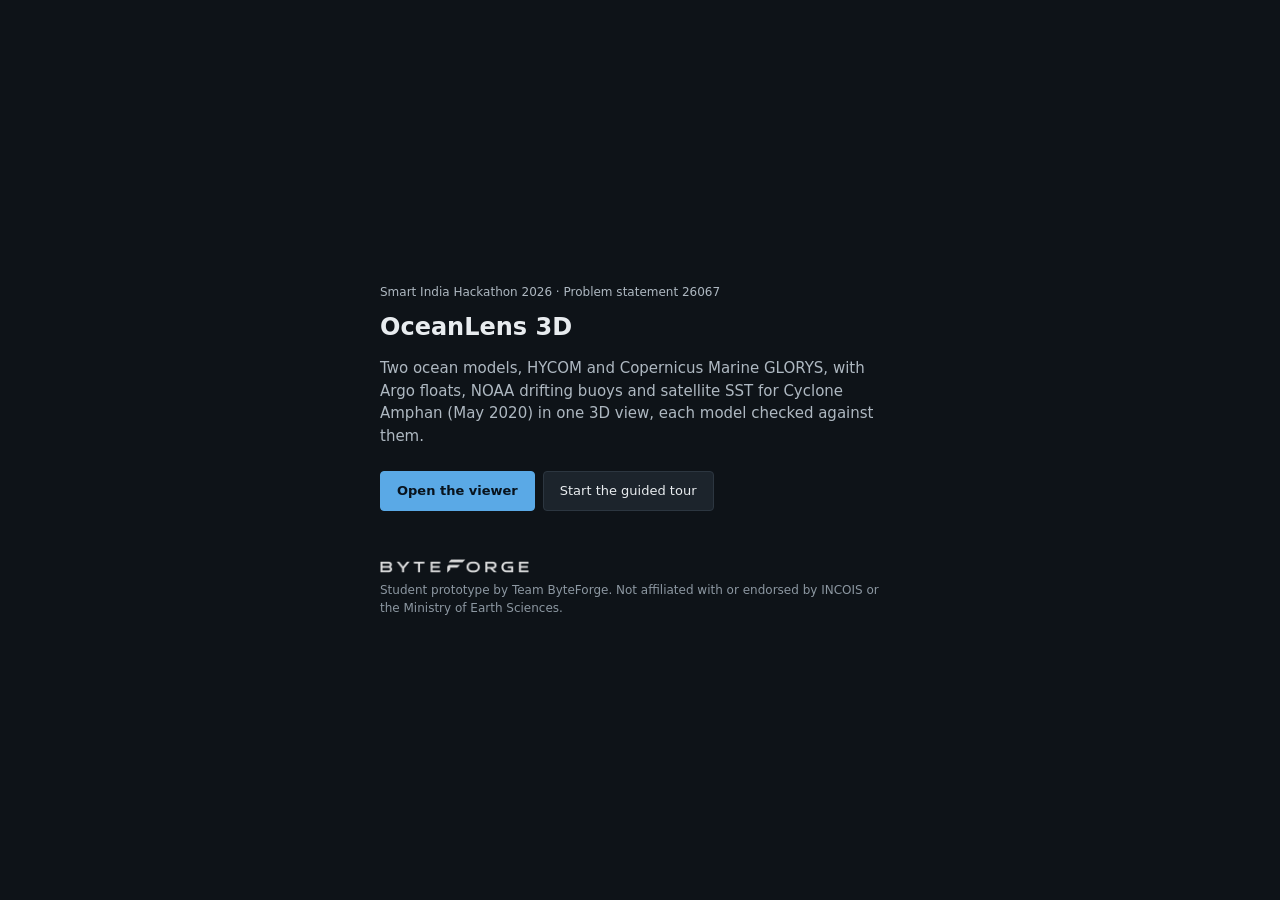
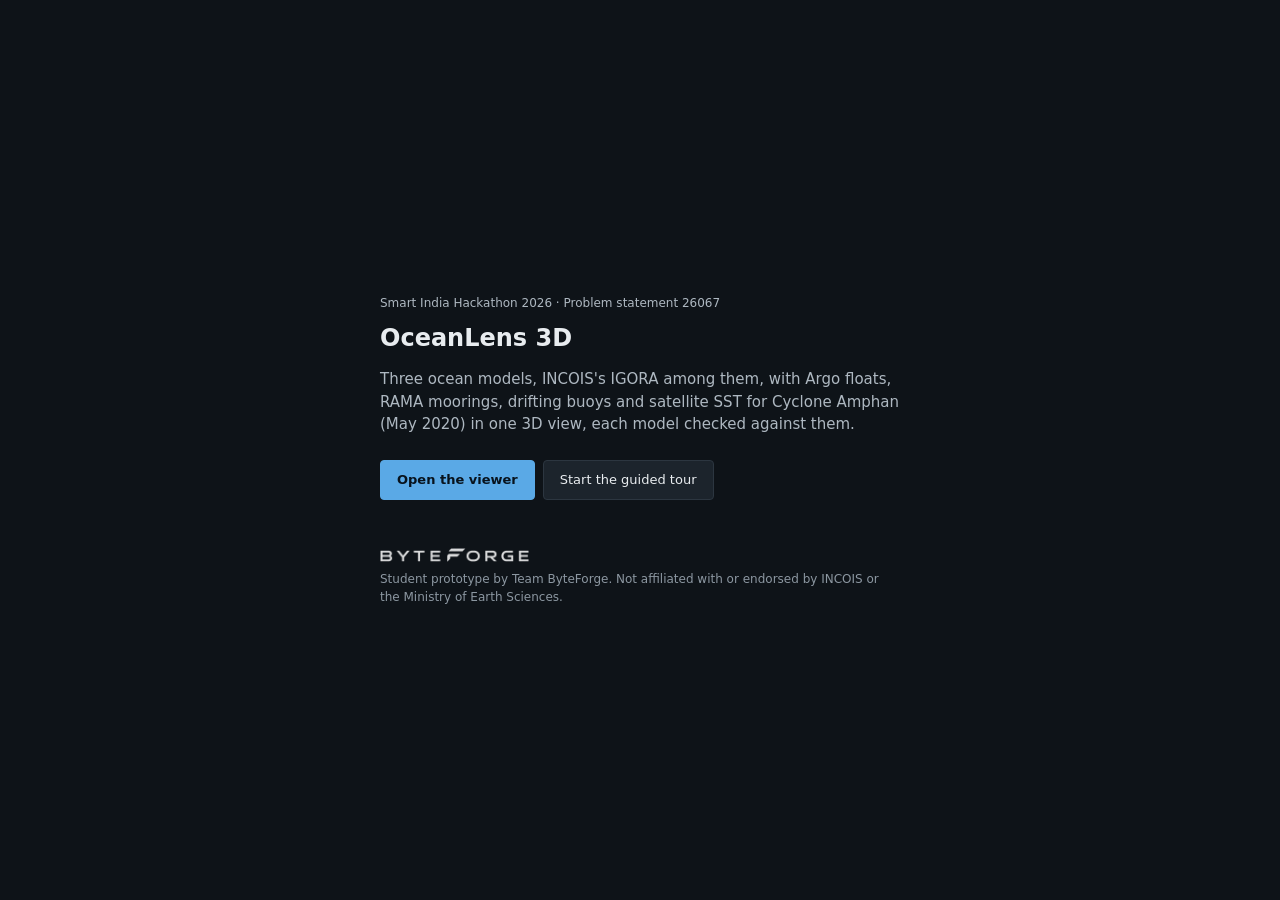
